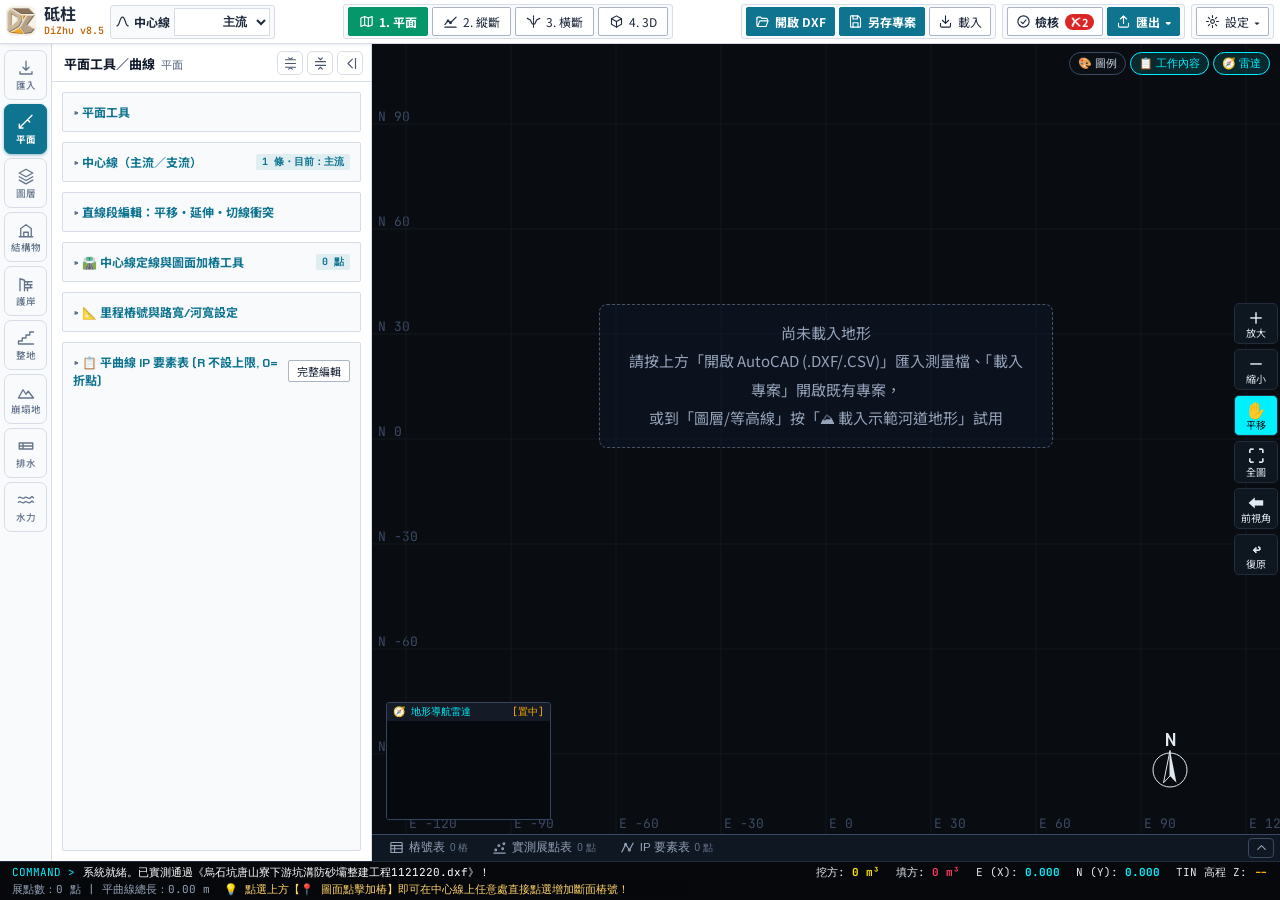
==== index.html @ 232880cc "砥柱 DiZhu v8.5 網站（index.html＝v8.5）、原始模組、回歸測試與各版說明。 參考專案與交接包含實際案場資料，不收錄。  Co-Authored-By: Claude Opus " ====
<!DOCTYPE html>
<html lang="zh-TW">
<head>
<meta charset="UTF-8">
<meta name="viewport" content="width=device-width, initial-scale=1.0">
<title>砥柱 DiZhu v8.5 — 水保構造物縱橫斷面 CAD（結構物・護岸・土方・崩塌地整治）</title>
<link rel="icon" type="image/png" href="[data-uri]">
<link rel="preconnect" href="https://fonts.googleapis.com">
<link rel="preconnect" href="https://fonts.gstatic.com" crossorigin>
<link href="https://fonts.googleapis.com/css2?family=Chakra+Petch:wght@500;600;700&family=JetBrains+Mono:wght@400;500;600&family=Noto+Sans+TC:wght@400;500;700&display=swap" rel="stylesheet">
<style>
  :root {
    --bg-canvas: #090c10;
    --bg-panel: #11161f;
    --bg-panel-alt: #161d29;
    --bg-header: #0d1118;
    --border-dim: #232d3f;
    --border-bright: #354560;
    --text-main: #e2e8f0;
    --text-muted: #8b9bb4;
    --cad-cyan: #00f0ff;
    --cad-amber: #ffaa00;
    --cad-yellow: #ffe600;
    --cad-red: #ff3b5c;
    --cad-green: #00e676;
    --cad-blue: #3b82f6;
    --cad-magenta: #e879f9;
    --font-display: 'Chakra Petch', 'Noto Sans TC', sans-serif;
    --font-mono: 'JetBrains Mono', monospace;
    --font-sans: 'Noto Sans TC', sans-serif;
  }

  * { box-sizing: border-box; margin: 0; padding: 0; user-select: none; }
  html, body {
    width: 100vw; height: 100vh; overflow: hidden;
    background-color: var(--bg-canvas);
    color: var(--text-main);
    font-family: var(--font-sans);
    font-size: 13px;
  }

  .app-shell { display: flex; flex-direction: column; width: 100vw; height: 100vh; }

  .top-ribbon {
    height: 52px;
    background: var(--bg-header);
    border-bottom: 1px solid var(--border-dim);
    display: flex;
    align-items: center;
    justify-content: space-between;
    padding: 0 10px;
    gap: 6px;
    z-index: 20;
    overflow-x: auto;
  }

  .brand-box { display: flex; align-items: center; gap: 8px; flex-shrink: 0; }
  .brand-logo {
    width: 30px; height: 30px;
    object-fit: cover;
    border-radius: 7px;
    flex-shrink: 0;
    box-shadow: 0 0 10px rgba(217, 155, 59, 0.3);
  }
  .brand-titlewrap { display: flex; flex-direction: column; width: 56px; }
  .brand-title { font-family: var(--font-display); font-weight: 700; font-size: 16px; color: #fff; display: block; line-height: 1.15; white-space: nowrap; }
  .brand-title-en { font-family: var(--font-mono); font-weight: 600; font-size: 10px; color: var(--cad-amber); display: block; line-height: 1.3; white-space: nowrap; text-align: justify; text-align-last: justify; }
  .brand-sub { font-family: var(--font-mono); font-size: 10px; color: var(--cad-green); display: block; }

  .toolbar-group {
    display: flex;
    align-items: center;
    gap: 4px;
    background: var(--bg-panel);
    padding: 4px 6px;
    border: 1px solid var(--border-dim);
    border-radius: 3px;
    flex-shrink: 0;
  }

  .btn {
    background: var(--bg-panel-alt);
    color: var(--text-main);
    border: 1px solid var(--border-dim);
    padding: 5px 8px;
    font-size: 12px;
    font-family: var(--font-sans);
    cursor: pointer;
    display: inline-flex;
    align-items: center;
    gap: 4px;
    border-radius: 2px;
    transition: all 0.15s ease;
    white-space: nowrap;
  }
  .btn:hover { border-color: var(--cad-cyan); color: #fff; background: #1d2738; }
  .btn.active {
    background: rgba(0, 240, 255, 0.18);
    border-color: var(--cad-cyan);
    color: var(--cad-cyan);
    font-weight: 700;
    box-shadow: inset 0 0 8px rgba(0, 240, 255, 0.25);
  }
  .btn.amber { border-color: rgba(255, 170, 0, 0.5); color: var(--cad-amber); }
  .btn.amber:hover, .btn.amber.active {
    background: rgba(255, 170, 0, 0.22);
    border-color: var(--cad-amber);
    color: #ffd166;
    font-weight: 700;
  }
  .btn.magenta { border-color: rgba(232, 121, 249, 0.55); color: var(--cad-magenta); }
  .btn.magenta:hover, .btn.magenta.active {
    background: rgba(232, 121, 249, 0.22);
    border-color: var(--cad-magenta);
    color: #f5d0fe;
    font-weight: 700;
  }
  .btn.cyan-strong {
    background: rgba(0, 240, 255, 0.16);
    border-color: var(--cad-cyan);
    color: var(--cad-cyan);
    font-weight: 700;
  }
  .btn.cyan-strong:hover { background: rgba(0, 240, 255, 0.3); color: #fff; }
  .btn.green {
    background: rgba(0, 230, 118, 0.15);
    border-color: var(--cad-green);
    color: var(--cad-green);
    font-weight: 700;
  }
  .btn.green:hover { background: rgba(0, 230, 118, 0.3); color: #fff; }

  .workspace { flex: 1; display: flex; overflow: hidden; position: relative; }

  .side-panel {
    width: 380px;
    background: var(--bg-panel);
    border-right: 1px solid var(--border-dim);
    display: flex;
    flex-direction: column;
    overflow: hidden;
    z-index: 10;
  }

  .panel-tabs {
    display: grid;
    grid-template-columns: repeat(4, 1fr);
    border-bottom: 1px solid var(--border-dim);
    background: var(--bg-header);
  }
  .panel-tab {
    padding: 9px 2px;
    text-align: center;
    font-size: 11.5px;
    font-weight: 500;
    color: var(--text-muted);
    cursor: pointer;
    border-bottom: 2px solid transparent;
  }
  .panel-tab:hover { color: #fff; }
  .panel-tab.active {
    color: var(--cad-cyan);
    border-bottom-color: var(--cad-cyan);
    background: var(--bg-panel);
    font-weight: 700;
  }

  .panel-body {
    flex: 1;
    overflow-y: auto;
    padding: 10px;
    display: flex;
    flex-direction: column;
    gap: 10px;
  }
  .panel-body::-webkit-scrollbar { width: 5px; }
  .panel-body::-webkit-scrollbar-thumb { background: var(--border-bright); }

  .sec-card {
    background: var(--bg-panel-alt);
    border: 1px solid var(--border-dim);
    padding: 10px;
    border-radius: 2px;
  }
  .sec-title {
    font-family: var(--font-display);
    font-size: 12px;
    font-weight: 700;
    color: var(--cad-cyan);
    margin-bottom: 8px;
    display: flex;
    justify-content: space-between;
    align-items: center;
  }

  .form-row {
    display: flex;
    align-items: center;
    justify-content: space-between;
    margin-bottom: 6px;
    gap: 8px;
  }
  .form-row:last-child { margin-bottom: 0; }
  .form-label { color: var(--text-muted); font-size: 12px; }

  .input-num, .input-select, .input-text {
    background: var(--bg-header);
    border: 1px solid var(--border-dim);
    color: var(--text-main);
    font-family: var(--font-mono);
    font-size: 12px;
    padding: 4px 6px;
    width: 90px;
    text-align: right;
  }
  .input-text { text-align: left; }
  .input-num:focus, .input-text:focus { outline: none; border-color: var(--cad-cyan); }

  .chk-grid { display: grid; grid-template-columns: 1fr 1fr; gap: 6px; }
  .chk-item { display: flex; align-items: center; gap: 6px; font-size: 12px; color: var(--text-main); cursor: pointer; }
  .chk-item input { accent-color: var(--cad-cyan); cursor: pointer; }

  .pt-table-wrap {
    max-height: 200px;
    overflow: auto;
    border: 1px solid var(--border-dim);
    background: var(--bg-header);
  }
  table.pt-table { width: 100%; border-collapse: collapse; font-family: var(--font-mono); font-size: 11px; white-space: nowrap; }
  table.pt-table th {
    position: sticky; top: 0;
    background: #182232; color: var(--cad-cyan);
    padding: 5px 5px; text-align: right;
    border-bottom: 1px solid var(--border-bright);
    z-index: 2;
  }
  table.pt-table th:first-child, table.pt-table td:first-child { text-align: left; }
  table.pt-table td { padding: 4px 5px; text-align: right; border-bottom: 1px solid #161e2b; }
  table.pt-table tr:hover td { background: rgba(0, 240, 255, 0.12); cursor: pointer; }

  .ip-r-input {
    width: 58px;
    background: #091326;
    border: 1px solid var(--cad-amber);
    color: var(--cad-yellow);
    font-family: var(--font-mono);
    font-size: 11px;
    padding: 2px 4px;
    text-align: right;
  }

  .center-stage { flex: 1; display: flex; flex-direction: column; position: relative; overflow: hidden; }
  .viewport-wrap { flex: 1; position: relative; overflow: hidden; width: 100%; height: 100%; }
  #cadCanvas { width: 100%; height: 100%; display: block; cursor: crosshair; }

  .hud-top-left {
    position: absolute; top: 12px; left: 12px;
    display: flex; flex-direction: column; gap: 6px;
    pointer-events: none; max-width: 680px; z-index: 12;
  }
  .hud-badge {
    background: rgba(13, 17, 24, 0.88);
    border: 1px solid var(--border-bright);
    border-left: 3px solid var(--cad-cyan);
    padding: 6px 10px;
    font-family: var(--font-mono);
    font-size: 11px;
    color: var(--text-main);
    backdrop-filter: blur(4px);
    line-height: 1.4;
  }

  .view-floating-bar {
    position: absolute; top: 12px; left: 50%; transform: translateX(-50%);
    background: rgba(13, 19, 30, 0.94);
    border: 1px solid var(--cad-cyan);
    padding: 6px 12px;
    border-radius: 4px;
    display: none;
    align-items: center;
    gap: 10px;
    z-index: 18;
    font-family: var(--font-mono);
    font-size: 12px;
    box-shadow: 0 4px 20px rgba(0, 0, 0, 0.5);
  }

  .hud-legend {
    position: absolute; top: 12px; right: 12px;
    background: rgba(13, 17, 24, 0.88);
    border: 1px solid var(--border-dim);
    padding: 8px 12px;
    font-family: var(--font-mono);
    font-size: 11px;
    display: flex; flex-direction: column; gap: 4px;
    pointer-events: none; z-index: 12;
  }
  .legend-row { display: flex; align-items: center; gap: 8px; }
  .legend-line { width: 18px; height: 2px; display: inline-block; }

  .lost-terrain-rescue {
    position: absolute;
    top: 50%; left: 50%;
    transform: translate(-50%, -50%);
    background: rgba(13, 19, 30, 0.95);
    border: 2px solid var(--cad-amber);
    box-shadow: 0 0 25px rgba(255, 170, 0, 0.35);
    padding: 14px 22px;
    border-radius: 6px;
    text-align: center;
    display: none;
    flex-direction: column;
    gap: 10px;
    z-index: 30;
    backdrop-filter: blur(6px);
  }

  .minimap-box {
    position: absolute;
    bottom: 14px; left: 14px;
    width: 165px; height: 118px;
    background: rgba(10, 14, 20, 0.92);
    border: 1px solid var(--border-bright);
    border-radius: 3px;
    overflow: hidden;
    display: flex;
    flex-direction: column;
    z-index: 12;
  }
  .minimap-hdr {
    font-family: var(--font-mono);
    font-size: 10px;
    color: var(--cad-cyan);
    background: rgba(22, 29, 41, 0.9);
    padding: 2px 6px;
    display: flex;
    justify-content: space-between;
    align-items: center;
  }
  #minimapCanvas { flex: 1; width: 100%; height: 100%; cursor: pointer; display: block; }

  .hud-3d-ctrl {
    position: absolute; bottom: 14px; right: 14px;
    background: rgba(17, 22, 31, 0.92);
    border: 1px solid var(--cad-cyan);
    padding: 8px 12px;
    display: none; align-items: center; gap: 10px;
    font-family: var(--font-mono); font-size: 11px; z-index: 12;
  }

  .status-bar {
    height: 28px; background: #06080b;
    border-top: 1px solid var(--border-dim);
    display: flex; align-items: center; justify-content: space-between;
    padding: 0 12px; font-family: var(--font-mono); font-size: 11px;
    color: var(--text-muted); z-index: 25;
  }
  .cmd-prompt { color: var(--cad-cyan); display: flex; align-items: center; gap: 8px; overflow: hidden; text-overflow: ellipsis; white-space: nowrap; }
  .coord-readout { display: flex; gap: 16px; color: var(--text-main); flex-shrink: 0; }

  .drop-zone {
    border: 2px dashed var(--cad-green);
    background: rgba(0, 230, 118, 0.08);
    padding: 12px 10px;
    text-align: center;
    cursor: pointer;
    transition: all 0.15s;
    margin-bottom: 6px;
    border-radius: 4px;
    display: block;
  }
  .drop-zone:hover, .drop-zone.dragover {
    border-color: var(--cad-amber);
    background: rgba(255, 170, 0, 0.18);
  }
  .badge-pill {
    background: rgba(0, 240, 255, 0.15);
    color: var(--cad-cyan);
    padding: 1px 6px;
    font-family: var(--font-mono);
    font-size: 10px;
    border-radius: 2px;
  }
  .dxf-diag-box {
    background: #0b131e;
    border: 1px solid var(--cad-green);
    padding: 8px 10px;
    font-family: var(--font-mono);
    font-size: 11px;
    color: #cbd5e1;
    line-height: 1.45;
    margin-top: 6px;
    display: none;
  }
  .stat-kpi-grid { display: grid; grid-template-columns: 1fr 1fr; gap: 6px; }
  .kpi-box { background: var(--bg-header); border: 1px solid var(--border-dim); padding: 6px 8px; }
  .kpi-label { color: var(--text-muted); font-size: 10px; }
  .kpi-val { font-size: 14px; font-weight: 700; margin-top: 2px; }
  .vip-in { width:100%; min-width:44px; background:var(--bg-header); border:1px solid var(--border-dim); color:var(--text-main); font-family:var(--font-mono); font-size:11px; padding:2px 3px; text-align:right; }
  .vip-in:focus { outline:none; border-color:var(--cad-cyan); }
  .vip-in:disabled { opacity:.35; }
  .pf-ta { width:100%; min-height:54px; background:var(--bg-header); border:1px solid var(--border-dim); color:var(--text-main); font-family:var(--font-mono); font-size:11px; padding:4px; resize:vertical; user-select:text; }
  #ipEditor { position:fixed; left:360px; right:14px; bottom:40px; max-height:46vh; background:rgba(8,12,20,.97); border:1px solid var(--cad-cyan); box-shadow:0 -4px 24px rgba(0,0,0,.6); z-index:60; display:none; flex-direction:column; }
  #ipEditor .ipe-head { display:flex; justify-content:space-between; align-items:center; padding:6px 10px; background:var(--bg-header); color:var(--cad-cyan); font-weight:700; font-size:12.5px; gap:8px; }
  #ipEditor .ipe-body { overflow:auto; }
  #ipEditor table { width:100%; border-collapse:collapse; font-family:var(--font-mono); font-size:11px; }
  #ipEditor th { position:sticky; top:0; background:#0f1722; color:#93c5fd; padding:4px 5px; white-space:nowrap; border-bottom:1px solid var(--border-dim); }
  #ipEditor td { padding:2px 3px; text-align:right; white-space:nowrap; border-bottom:1px solid #131c2b; }
  #ipEditor tr.ipe-bad td { background:rgba(255,59,92,.10); }
  #viewCtl { position:absolute; right:2px; top:50%; transform:translateY(-50%); display:flex; flex-direction:column; gap:5px; z-index:25; }
  #viewCtl button { width:44px; padding:4px 0; background:rgba(15,23,34,.93); border:1px solid var(--border-dim); color:var(--text-main); border-radius:5px; cursor:pointer; font-size:10px; line-height:1.2; font-family:inherit; }
  #viewCtl button b { display:block; font-size:16px; font-weight:600; }
  #viewCtl button:hover { border-color:var(--cad-cyan); color:var(--cad-cyan); }
  #viewCtl button.on { background:var(--cad-cyan); color:#001018; }
  #earthSubTabs { position:sticky; top:-10px; z-index:6; margin:-10px -10px 0; padding:8px 10px 6px; background:var(--bg-panel); border-bottom:1px solid var(--border-dim); display:flex; gap:4px; align-items:center; }
  #earthSubTabs button.st { flex:1; padding:6px 2px; font-size:11.5px; font-family:inherit; background:var(--bg-header); color:var(--text-muted); border:1px solid var(--border-dim); border-radius:3px; cursor:pointer; white-space:nowrap; }
  #earthSubTabs button.st:hover { color:#fff; }
  #earthSubTabs button.st.on { color:var(--cad-cyan); border-color:var(--cad-cyan); background:var(--bg-panel-alt); font-weight:700; }
  #earthSubTabs button.fold { width:26px; padding:5px 0; font-size:13px; background:transparent; color:var(--text-muted); border:1px solid var(--border-dim); border-radius:3px; cursor:pointer; }
  #earthSubTabs button.fold:hover { color:var(--cad-cyan); border-color:var(--cad-cyan); }
  #tab-earth > .sec-card[data-grp]:not(.grp-on) { display:none !important; }
  #tab-earth > .sec-card.grp-on { display:block; }
  #tab-earth > .sec-card.grp-on.fill { display:flex; }
  #tab-earth > .sec-card[data-grp] > .sec-title { cursor:pointer; user-select:none; }
  #tab-earth > .sec-card[data-grp] > .sec-title > span:first-child::before { content:'▾ '; color:var(--text-muted); }
  #tab-earth > .sec-card.folded > .sec-title > span:first-child::before { content:'▸ '; }
  #tab-earth > .sec-card.folded > .sec-title { margin-bottom:0; }
  #tab-earth > .sec-card.folded > :not(.sec-title) { display:none !important; }
  .gv-sel td { background:rgba(0,240,255,.14); }
  .x-btn { cursor:pointer; color:var(--cad-red); text-align:center; }
  .op { font-weight:700; padding:0 3px; border-radius:3px; white-space:nowrap; }
  .op-add  { color:#00f0ff; background:rgba(0,240,255,.12); }
  .op-drag { color:#00e676; background:rgba(0,230,118,.12); }
  .op-del  { color:#ff6b88; background:rgba(255,59,92,.14); }
  .op-drop { color:#ffaa00; background:rgba(255,170,0,.14); }
  .op-zoom { color:#c4a1ff; background:rgba(168,120,255,.14); }
  .op-pan  { color:#ffe600; background:rgba(255,230,0,.12); }
  .op-sel  { color:#7dd3fc; background:rgba(125,211,252,.12); }

  /* ===== 全站文字放大：以 --ts (預設 2) 縮放所有 HTML 介面；畫布文字由 JS 同倍率放大 ===== */
  :root { --ts: 1.4; }
  .top-ribbon, .side-panel, .status-bar, .hud-top-left, .view-floating-bar, .hud-legend, .hud-3d-ctrl, #viewCtl, #ipEditor, .lost-rescue-box { zoom: var(--ts); }
  .top-ribbon { height:auto; min-height:52px; flex-wrap:wrap; overflow:visible; row-gap:4px; padding-top:4px; padding-bottom:4px; justify-content:flex-start; }
  .side-panel { width: min(340px, calc(900px / var(--ts))); }
  .status-bar { height:auto; min-height:28px; flex-wrap:wrap; padding-top:3px; padding-bottom:3px; gap:2px 14px; }
  .minimap-box { width: calc(165px * (1 + (var(--ts) - 1) * 0.6)); height: calc(118px * (1 + (var(--ts) - 1) * 0.6)); }
  .minimap-hdr { font-size: calc(10px * var(--ts)); }
  .view-floating-bar { left:6px; right:6px; transform:none; flex-wrap:wrap; gap:4px 8px; max-width:none; padding:4px 8px; }
  .view-floating-bar .hint { flex:1 1 100%; line-height:1.55; font-size:11px; }
  #profileFloatingBar .hint { display:none; }
  #profileFloatingBar.show-hint .hint { display:block; }
  .top-ribbon { row-gap:2px; padding-left:6px; padding-right:6px; }
  .top-ribbon .toolbar-group { padding:2px 4px; }
  .top-ribbon .brand-sub { display:none; }
  .ts-cap { font-size:11px; color:var(--text-muted); margin-left:2px; }
  .ts-label { font-family:var(--font-mono); font-size:12px; color:var(--cad-cyan); min-width:38px; text-align:center; }
  /* ===== 按鍵配色精簡：只保留 一般(灰框) / 主要(青色實心) / 使用中(青色框) / 危險(紅字) ===== */
  .btn, .btn.amber, .btn.magenta, .btn.green, .btn.cyan-strong { background:#18212f; color:#e6edf6; border:1px solid #3b4a63; }
  .btn:hover, .btn.amber:hover, .btn.magenta:hover, .btn.green:hover, .btn.cyan-strong:hover { background:#202c3f; color:#fff; border-color:var(--cad-cyan); }
  .btn.active, .btn.amber.active, .btn.magenta.active, .btn.green.active, .btn.cyan-strong.active { background:rgba(0,240,255,.16); color:var(--cad-cyan); border-color:var(--cad-cyan); }
  .btn.primary, .btn.primary:hover { background:var(--cad-cyan); color:#00131a; border-color:var(--cad-cyan); font-weight:700; }
  .btn.primary:hover { background:#6af7ff; }
  .btn.danger { color:#ff7b92; border-color:rgba(255,59,92,.6); }
  .btn.danger:hover { background:rgba(255,59,92,.14); color:#ff9db0; border-color:#ff3b5c; }
  .panel-tab { white-space:nowrap; overflow:hidden; text-overflow:ellipsis; }

  /* ===== v4.4 白底介面：頂部列＋左側面板改白底黑字、強調色加深；圖面（畫布）與圖面上的浮動工具維持黑底 ===== */
  .top-ribbon, .side-panel {
    --bg-panel:#ffffff; --bg-panel-alt:#f8fafc; --bg-header:#ffffff; --border-dim:#d7dde6; --border-bright:#aab4c4;
    --text-main:#1e293b; --text-muted:#64748b;
    --cad-cyan:#0e7490; --cad-amber:#c2660a; --cad-yellow:#a16207; --cad-red:#dc2626; --cad-green:#059669; --cad-blue:#2563eb; --cad-magenta:#c026d3;
    color:var(--text-main);
  }
  .top-ribbon { background:#ffffff; border-bottom:1px solid #d7dde6; box-shadow:0 1px 3px rgba(15,23,42,.08); }
  .side-panel { background:#ffffff; border-right:1px solid #d7dde6; }
  .top-ribbon .brand-title { color:#1e293b; }
  .top-ribbon .brand-logo { background:#f1f5f9; border-color:#aab4c4; color:#0e7490; box-shadow:none; }
  .top-ribbon .toolbar-group { background:#f8fafc; border-color:#d7dde6; }
  .top-ribbon .btn, .side-panel .btn, .top-ribbon .btn.amber, .side-panel .btn.amber, .top-ribbon .btn.magenta, .side-panel .btn.magenta, .top-ribbon .btn.green, .side-panel .btn.green, .top-ribbon .btn.cyan-strong, .side-panel .btn.cyan-strong { background:#ffffff; color:#1e293b; border:1px solid #aab4c4; }
  .top-ribbon .btn:hover, .side-panel .btn:hover, .top-ribbon .btn.amber:hover, .side-panel .btn.amber:hover, .top-ribbon .btn.magenta:hover, .side-panel .btn.magenta:hover, .top-ribbon .btn.green:hover, .side-panel .btn.green:hover, .top-ribbon .btn.cyan-strong:hover, .side-panel .btn.cyan-strong:hover { background:#f1f5f9; color:#0f172a; border-color:#0e7490; }
  .top-ribbon .btn.active, .side-panel .btn.active, .top-ribbon .btn.amber.active, .side-panel .btn.amber.active, .top-ribbon .btn.magenta.active, .side-panel .btn.magenta.active, .top-ribbon .btn.green.active, .side-panel .btn.green.active, .top-ribbon .btn.cyan-strong.active, .side-panel .btn.cyan-strong.active { background:#059669; color:#ffffff; border-color:#059669; font-weight:700; box-shadow:none; }
  .top-ribbon .btn.primary, .side-panel .btn.primary { background:#0e7490; color:#ffffff; border-color:#0e7490; font-weight:700; }
  .top-ribbon .btn.primary:hover, .side-panel .btn.primary:hover { background:#155e75; color:#ffffff; }
  .top-ribbon .btn.danger, .side-panel .btn.danger { color:#dc2626; border-color:rgba(220,38,38,.5); }
  .top-ribbon .btn.danger:hover, .side-panel .btn.danger:hover { background:rgba(220,38,38,.08); color:#b91c1c; border-color:#dc2626; }
  .top-ribbon .ts-label { color:#0e7490; }
  .side-panel .panel-tabs { background:#f8fafc; }
  .side-panel .panel-tab:hover { color:#0f172a; }
  .side-panel .panel-tab.active { background:#ffffff; }
  .side-panel .sec-card { background:#f8fafc; }
  .side-panel #earthSubTabs { background:#ffffff; }
  .side-panel #earthSubTabs button.st { background:#ffffff; color:#475569; border-color:#d7dde6; }
  .side-panel #earthSubTabs button.st:hover { color:#0f172a; border-color:#0e7490; }
  .side-panel #earthSubTabs button.st.on { background:#059669; color:#ffffff; border-color:#059669; }
  .side-panel .input-num, .side-panel .input-select, .side-panel .input-text, .side-panel .vip-in, .side-panel .pf-ta { background:#ffffff; color:#1e293b; border-color:#aab4c4; }
  .side-panel .input-num:disabled, .side-panel .vip-in:disabled { background:#f1f5f9; }
  .side-panel select option { background:#ffffff; color:#1e293b; }
  .side-panel .pt-table-wrap { background:#ffffff; }
  .side-panel table.pt-table th { background:#e8ecf2; color:#0e7490; border-bottom-color:#aab4c4; }
  .side-panel table.pt-table td { border-bottom-color:#e5e9f0; }
  .side-panel table.pt-table tr:hover td { background:rgba(14,116,144,.08); }
  .side-panel .ip-r-input { background:#ffffff; color:#a16207; }
  .side-panel .dxf-diag-box { background:#f8fafc; color:#334155; }
  .side-panel .kpi-box { background:#ffffff; }
  .side-panel .badge-pill { background:rgba(14,116,144,.10); }
  .side-panel .gv-sel td { background:rgba(14,116,144,.12); }
  .side-panel .op-add { color:#0e7490; background:rgba(14,116,144,.10); }
  .side-panel .op-drag { color:#047857; background:rgba(5,150,105,.10); }
  .side-panel .op-del { color:#be123c; background:rgba(190,18,60,.08); }
  .side-panel .op-drop { color:#b45309; background:rgba(180,83,9,.10); }
  .side-panel .op-zoom { color:#6d28d9; background:rgba(109,40,217,.08); }
  .side-panel .op-pan { color:#a16207; background:rgba(161,98,7,.10); }
  .side-panel .op-sel { color:#0369a1; background:rgba(3,105,161,.08); }
  .side-panel .panel-body::-webkit-scrollbar-thumb { background:#cbd5e1; }
  /* 面板內原為深底設計的淺色字：改為白底可讀的深色 */
  .side-panel [style*="color:#fff"], .side-panel [style*="color: #fff"], .top-ribbon [style*="color:#fff"], .side-panel [style*="color:#e2e8f0"], .side-panel [style*="color:#cbd5e1"], .side-panel [style*="color: rgb(203, 213, 225)"] { color:#0f172a !important; }
  .side-panel [style*="color:#ffd08a"], .side-panel [style*="color:#ffd166"], .side-panel [style*="color:#ffaa00"], .side-panel [style*="color: rgb(255, 208, 138)"] { color:#b45309 !important; }
  .side-panel [style*="color:#7dd3fc"], .side-panel [style*="color: rgb(125, 211, 252)"], .side-panel [style*="color:#93c5fd"] { color:#0369a1 !important; }
  .side-panel [style*="color:#38bdf8"] { color:#0284c7 !important; }
  .side-panel [style*="color:#ffb066"], .side-panel [style*="color: rgb(255, 176, 102)"] { color:#c2410c !important; }
  .side-panel [style*="color:#ff7ae0"], .side-panel [style*="color:#ff4fd8"] { color:#a21caf !important; }
  .side-panel [style*="color:#ffe600"], .side-panel [style*="color: rgb(255, 230, 0)"] { color:#a16207 !important; }
  .side-panel [style*="color:#ff7b92"], .side-panel [style*="color:#ff6b88"], .side-panel [style*="color: rgb(255, 123, 146)"] { color:#be123c !important; }
  .side-panel [style*="color:#8b9bb4"], .side-panel [style*="color: rgb(139, 155, 180)"] { color:#64748b !important; }
  .side-panel [style*="color:#00e676"], .side-panel [style*="color:#00f0ff"] { color:#047857 !important; }
  .side-panel [style*="#233146"], .side-panel [style*="#131c2b"] { border-color:#d7dde6 !important; }

  /* v6.2 頁籤：線條圖示＋邊框按鈕，選取＝實心底色白字，每列 4 個等寬 */
  .panel-tabs { gap:5px; padding:8px; border-bottom:1px solid var(--border-dim); }
  .panel-tab { display:flex !important; flex-direction:column; align-items:center; justify-content:center; gap:3px; min-height:46px; padding:6px 2px !important; border:1px solid var(--border-dim); border-radius:7px; background:var(--bg-panel-alt, rgba(255,255,255,.04)); color:var(--text-muted); font-size:11.5px; line-height:1.2; white-space:normal !important; text-overflow:clip !important; border-bottom-width:1px !important; transition:background .12s,border-color .12s; }
  .panel-tab::before { content:''; width:18px; height:18px; background:currentColor; -webkit-mask:var(--ti) center/contain no-repeat; mask:var(--ti) center/contain no-repeat; }
  .panel-tab:hover { color:#fff; border-color:#0e7490; background:rgba(14,116,144,.25); }
  .panel-tab.active { background:#0e7490 !important; border-color:#0e7490 !important; color:#fff !important; font-weight:700; box-shadow:0 1px 3px rgba(14,116,144,.5); }
  #earthSubTabs button.st { border-radius:6px; padding:7px 2px; }
  #earthSubTabs button.st:hover { color:#fff; border-color:#0e7490; background:rgba(14,116,144,.25); }
  #earthSubTabs button.st.on { background:#0e7490; border-color:#0e7490; color:#fff; }
  .panel-tab[data-tab="tab-data"] { --ti:url("data:image/svg+xml,%3Csvg xmlns='http://www.w3.org/2000/svg' viewBox='0 0 24 24' fill='none' stroke='black' stroke-width='1.8' stroke-linecap='round' stroke-linejoin='round'%3E%3Cpath d='M12 3v12m0 0l-4-4m4 4l4-4M4 17v3h16v-3'/%3E%3C/svg%3E"); }
  .panel-tab[data-tab="tab-align"] { --ti:url("data:image/svg+xml,%3Csvg xmlns='http://www.w3.org/2000/svg' viewBox='0 0 24 24' fill='none' stroke='black' stroke-width='1.8' stroke-linecap='round' stroke-linejoin='round'%3E%3Cpath d='M3 20L20 3M3 20h5M3 20v-5M14 9l3 3'/%3E%3C/svg%3E"); }
  .panel-tab[data-tab="tab-tin"] { --ti:url("data:image/svg+xml,%3Csvg xmlns='http://www.w3.org/2000/svg' viewBox='0 0 24 24' fill='none' stroke='black' stroke-width='1.8' stroke-linecap='round' stroke-linejoin='round'%3E%3Cpath d='M12 3l9 5-9 5-9-5 9-5zM3 13l9 5 9-5M3 17.5l9 5 9-5'/%3E%3C/svg%3E"); }
  .panel-tab[data-tab="tab-earth"] { --ti:url("data:image/svg+xml,%3Csvg xmlns='http://www.w3.org/2000/svg' viewBox='0 0 24 24' fill='none' stroke='black' stroke-width='1.8' stroke-linecap='round' stroke-linejoin='round'%3E%3Cpath d='M3 21h18M5 21V10l7-5 7 5v11M9 21v-6h6v6'/%3E%3C/svg%3E"); }
  .panel-tab[data-tab="tab-dz"] { --ti:url("data:image/svg+xml,%3Csvg xmlns='http://www.w3.org/2000/svg' viewBox='0 0 24 24' fill='none' stroke='black' stroke-width='1.8' stroke-linecap='round' stroke-linejoin='round'%3E%3Cpath d='M2 20l6-11 4 6 3-4 7 9z'/%3E%3C/svg%3E"); }
  .panel-tab[data-tab="tab-dn"] { --ti:url("data:image/svg+xml,%3Csvg xmlns='http://www.w3.org/2000/svg' viewBox='0 0 24 24' fill='none' stroke='black' stroke-width='1.8' stroke-linecap='round' stroke-linejoin='round'%3E%3Cpath d='M3 8h18v8H3zM3 12h18M8 8v8'/%3E%3C/svg%3E"); }
  .panel-tab[data-tab="tab-hy"] { --ti:url("data:image/svg+xml,%3Csvg xmlns='http://www.w3.org/2000/svg' viewBox='0 0 24 24' fill='none' stroke='black' stroke-width='1.8' stroke-linecap='round' stroke-linejoin='round'%3E%3Cpath d='M2 9c3-3 5 3 8 0s5 3 8 0 3 0 4 0M2 15c3-3 5 3 8 0s5 3 8 0 3 0 4 0'/%3E%3C/svg%3E"); }
</style>
</head>
<body>

<div class="app-shell">
  <!-- Top CAD Ribbon -->
  <header class="top-ribbon">
    <div class="brand-box">
      <img class="brand-logo" src="[data-uri]" alt="砥柱 DiZhu">
      <div>
        <div class="brand-titlewrap"><span class="brand-title">砥柱</span><span class="brand-title-en">DiZhu v8.5</span></div>
        <span class="brand-sub">✔ 實測通過《烏石坑唐山寮.dxf》+ 圖面點擊加樁功能</span>
      </div>
    </div>

    <!-- Direct File Open Button -->
    <div class="toolbar-group" title="文字大小：介面 (選單/表格/卡片) 與 圖面 (畫布內文字) 可分開調整">
      <span class="ts-cap">介面</span><button class="btn" onclick="changeUIScale(-0.1)">－</button><span class="ts-label" id="tsUiLabel">1.4×</span><button class="btn" onclick="changeUIScale(0.1)">＋</button>
      <span class="ts-cap">圖面</span><button class="btn" onclick="changeCanvasScale(-0.1)">－</button><span class="ts-label" id="tsCvLabel">1.3×</span><button class="btn" onclick="changeCanvasScale(0.1)">＋</button>
    </div>
    <div class="toolbar-group">
      <button class="btn green" onclick="triggerFileSelect()">📂 開啟 AutoCAD (.DXF/.CSV)</button>
      <button class="btn cyan-strong" onclick="saveProject(true)" title="另存新檔：將目前所有資料與設定存成專案檔 (.tcproj)，之後可再載入 (Ctrl+S 覆蓋儲存)">💾 另存專案</button>
      <button class="btn" onclick="document.getElementById('projInput').click()" title="載入先前存檔的專案檔 (.tcproj)">📥 載入專案</button>
      <input type="file" id="projInput" accept=".tcproj,.json" style="display:none" onchange="if(this.files[0]) loadProjectFile(this.files[0]); this.value='';">
    </div>

    <!-- MAIN 4 VIEWPORT MODE TABS -->
    <div class="toolbar-group">
      <button class="btn active" id="btnView2D" onclick="setViewMode('2D')">📐 1. 平面定線圖</button>
      <button class="btn" id="btnViewProfile" onclick="setViewMode('PROFILE')">📈 2. 縱斷面設計圖</button>
      <button class="btn" id="btnViewCross" onclick="setViewMode('CROSS')">📊 3. 橫斷面設計圖</button>
      <button class="btn" id="btnView3D" onclick="setViewMode('3D')">🏔️ 4. 3D 地形模擬</button>
    </div>

    <!-- Plan View Interactive Tools (Added 图面加桩 & 補高程點 back!) -->
    <div class="toolbar-group" id="planToolsGroup">
      <button class="btn cyan-strong" onclick="focusMainCluster()" title="飛回地形主群聚中心 (快捷鍵: F)">🎯 尋找地形(F)</button>
      <button class="btn active" id="toolPan" onclick="setTool('PAN')" title="平移視圖；可拖曳 IP 點改線或拖曳曲線表位置">✋ 平移/改IP</button>
      <button class="btn amber" id="toolDrawAxis" onclick="setTool('DRAW_AXIS')" title="左鍵點選 BP -> IP1 -> IP2...，按右鍵或 Enter 完成定線">📏 繪中心線</button>
      <span style="font-size:11px;color:var(--text-muted);">R:</span>
      <input type="number" class="input-num" id="ribbonDefaultR" value="20" min="0" step="5" style="width:45px;" onchange="document.getElementById('defaultIpRadius').value=this.value;">
      <button class="btn" onclick="setAllIPRadius(0)" title="將所有轉折點設為折點 R=0">純折線</button>
      <button class="btn magenta" id="toolAddSta" onclick="setTool('ADD_STA')" title="在圖面中心線附近點擊左鍵，自動投影計算里程並新增自訂加樁（如防砂壩/構造物樁）！">📍 圖面點擊加樁</button>
      <button class="btn amber" id="toolAddStruct" onclick="setTool('ADD_STRUCT')" title="在中心線上點一下放置標準圖結構物（型式/水流方向取自『縱橫斷與土方→結構物』卡片）">🏗 放置結構物</button>
      <button class="btn amber" id="toolAddRev" onclick="state.rvMode='rev';setTool('ADD_REV')" title="在中心線上依序點起點、迄點放置一段護岸（側別取『縱橫斷與土方→護岸』卡片的圖面點選側別）">🧱 放置護岸</button>
      <button class="btn" id="toolAddPt" onclick="setTool('ADD_PT')" title="在圖面上點擊直接新增地形高程點">➕ 補高程點</button>
      <button class="btn" id="toolFlip" onclick="setTool('FLIP')" title="翻轉三角網共邊">🔄 翻網格</button>
    </div>

    <!-- Export Group -->
    <div class="toolbar-group">
      <button class="btn" onclick="exportIPTableCSV()">📊 匯出報表(.CSV)</button>
      <button class="btn cyan-strong" onclick="exportFullDXF()">💾 匯出(.DXF)</button>
    </div>
  </header>

  <div class="workspace">
    <!-- Left Sidebar -->
    <aside class="side-panel">
      <div class="panel-tabs">
        <div class="panel-tab active" onclick="switchSideTab('tab-data', this)" data-tab="tab-data">匯入資料</div>
        <div class="panel-tab" onclick="switchSideTab('tab-align', this)" data-tab="tab-align">平面工具/曲線</div>
        <div class="panel-tab" onclick="switchSideTab('tab-tin', this);dzMapUI();" data-tab="tab-tin">圖層/等高線</div>
        <div class="panel-tab" onclick="switchSideTab('tab-earth', this)" data-tab="tab-earth">縱橫斷面</div>
        <div class="panel-tab" onclick="switchSideTab('tab-dz', this);dzPanelUI();" data-tab="tab-dz">崩塌地</div>
        <div class="panel-tab" onclick="switchSideTab('tab-dn', this);dnPanelUI();" data-tab="tab-dn">排水</div>
        <div class="panel-tab" onclick="switchSideTab('tab-hy', this);hyPanelUI();" data-tab="tab-hy">水力</div>
      </div>

      <!-- TAB 1: Data Import & DXF to Points -->
      <div class="panel-body" id="tab-data">
        <div class="sec-card">
          <div class="sec-title">
            <span>📂 匯入 AutoCAD (.DXF) 或座標點檔 (.CSV)</span>
            <span class="badge-pill">支援 POINT圖塊屬性</span>
          </div>

          <label class="drop-zone" id="dropZoneLabel" for="fileInput">
            <div style="color:var(--cad-green);font-weight:700;font-size:13.5px;margin-bottom:4px;">
              📂 點擊此處選擇 AutoCAD (.DXF) 或 .CSV 檔案
            </div>
            <div style="font-size:11px;color:var(--text-muted);">
              已支援《烏石坑唐山寮.dxf》之 POINT 圖塊高程屬性 (ELEV/PNTS/DESC)<br>
              與 AC / IDX 等高線圖層，並自動剔除 Z = -9999 無高程點！
            </div>
          </label>
          <input type="file" id="fileInput" accept=".csv,.txt,.dxf,.DXF,.CSV,.TXT,.tcproj,.json" style="display:none">

          <div class="dxf-diag-box" id="dxfDiagBox"></div>

          <div style="display:grid;grid-template-columns:1fr 1fr;gap:6px;margin-top:8px;">
            <button class="btn cyan-strong" style="justify-content:center;" onclick="focusMainCluster()">
              🎯 飛回地形主區 (F)
            </button>
            <button class="btn amber" style="justify-content:center;" onclick="filterZeroAndOutlierZ()">
              🧹 濾除異常高程點
            </button>
          </div>

          <div style="display:flex;gap:6px;margin-top:6px;">
            <button class="btn" style="flex:1;justify-content:center;" onclick="swapENCoordinates()">⇄ E/N 座標對調</button>
            <button class="btn" style="flex:1;justify-content:center;" onclick="loadDemoTerrain()">⛰ 載入示範河道地形</button>
          </div>
        </div>

        <div class="sec-card">
          <div class="sec-title"><span>⚙️ DXF 智慧高程過濾與加密設定</span></div>
          <div class="form-row">
            <label class="chk-item">
              <input type="checkbox" id="chkExcludeZeroZ" checked>
              <span style="color:var(--cad-green);font-weight:600;">排除 Z ≤ 0 及 Z = -9999 無高程懸測點/圖框</span>
            </label>
          </div>
          <div class="form-row">
            <label class="chk-item">
              <input type="checkbox" id="chkFilterZOutliers" checked>
              <span style="color:#ffd166;">自動剔除偏離主地形之異常高程雜訊點</span>
            </label>
          </div>
          <div class="form-row">
            <label class="chk-item">
              <input type="checkbox" id="chkDxfDensify" checked>
              <span>沿 3D 等高線固定間距自動加密補點</span>
            </label>
          </div>
          <div class="form-row">
            <span class="form-label">加密補點間距 (m)</span>
            <input type="number" class="input-num" id="dxfSampleStep" value="5.0" min="0.5" step="0.5">
          </div>
          <div class="form-row">
            <span class="form-label">有效高程範圍 Z (m)</span>
            <div style="display:flex;gap:4px;">
              <input type="number" class="input-num" id="zValidMin" value="1.0" step="10" style="width:65px" onchange="rebuildTIN()">
              <span style="color:var(--text-muted)">~</span>
              <input type="number" class="input-num" id="zValidMax" value="4000.0" step="50" style="width:70px" onchange="rebuildTIN()">
            </div>
          </div>
          <div class="form-row">
            <span class="form-label">CSV 欄位順序</span>
            <select class="input-select" id="csvOrder" style="width:145px;">
              <option value="PENZ" selected>點號, E(X), N(Y), Z</option>
              <option value="PNEZ">點號, N(Y), E(X), Z</option>
            </select>
          </div>
        </div>

        <div class="sec-card" style="flex:1;display:flex;flex-direction:column;">
          <div class="sec-title">
            <span>📍 實測地形高程展點表 (點擊單列可定位)</span>
            <span class="badge-pill" id="ptCountBadge">0 點</span>
          </div>
          <div class="pt-table-wrap">
            <table class="pt-table">
              <thead>
                <tr><th>點號</th><th>E (橫座標 X)</th><th>N (縱座標 Y)</th><th>Z (高程)</th><th>代碼</th></tr>
              </thead>
              <tbody id="ptTableBody"></tbody>
            </table>
          </div>
        </div>
      </div>

      <!-- TAB 2: Horizontal Alignment & IP Curve Design -->
      <div class="panel-body" id="tab-align" style="display:none;">
        <div class="sec-card" id="segEditCard">
          <div class="sec-title"><span>直線段編輯：平移・延伸・切線衝突</span></div>
          <div class="form-row"><span class="form-label">選擇直線段 (圖上以橘色標示)</span>
            <select class="input-select" id="segSel" onchange="state.segSelIdx=+this.value;requestRedraw()" style="width:210px;"></select></div>
          <div class="form-row"><span class="form-label">平移距離 (m，垂直於直線段)</span>
            <input type="number" class="input-num" id="segOff" value="5" min="0" step="1"></div>
          <div style="display:grid;grid-template-columns:1fr 1fr;gap:6px;margin:4px 0 10px;">
            <button class="btn" style="justify-content:center;" onclick="segTranslate(1)">← 向左平移</button>
            <button class="btn" style="justify-content:center;" onclick="segTranslate(-1)">向右平移 →</button>
          </div>
          <div class="form-row"><span class="form-label">延伸距離 (m，負值＝縮短)</span>
            <input type="number" class="input-num" id="segExt" value="10" step="5"></div>
          <div style="display:grid;grid-template-columns:1fr 1fr;gap:6px;margin:4px 0 10px;">
            <button class="btn" style="justify-content:center;" onclick="segExtend('start')">延伸起點端</button>
            <button class="btn" style="justify-content:center;" onclick="segExtend('end')">延伸終點端</button>
          </div>
          <label class="chk-item" style="margin:4px 0;"><input type="checkbox" id="autoTLfix" checked onchange="rebuildAlignmentAndSections()"> 自動消除切線衝突：兩相鄰曲線 TL₁＋TL₂ ＞ IP間距 D 時，調整 R 使 TL₁＋TL₂＝D (成為複曲線／反向曲線)</label>
          <button class="btn" style="width:100%;justify-content:center;margin-top:4px;" onclick="fixTangentsNow()">立即檢查並消除切線衝突</button>
          <div style="font-size:10.5px;color:var(--text-muted);margin-top:6px;line-height:1.5;">平移：該直線段平行移動，兩端 IP 沿相鄰切線滑動 (相鄰直線方向不變)。延伸：沿直線方向移動該段端點；端點為 BP/EP 時即延長中心線。</div>
        </div>

        <div class="sec-card">
          <div class="sec-title">
            <span>🛣️ 中心線定線與圖面加樁工具</span>
            <span class="badge-pill" id="ipCountBadge">0 IP</span>
          </div>
          <div style="display:grid;grid-template-columns:1fr 1fr;gap:6px;margin-bottom:6px;">
            <button class="btn amber" style="justify-content:center;padding:7px;" onclick="setViewMode('2D');setTool('DRAW_AXIS');">
              📏 圖面點繪中心線
            </button>
            <button class="btn magenta" style="justify-content:center;padding:7px;" onclick="setViewMode('2D');setTool('ADD_STA');">
              📍 圖面點擊加樁號
            </button>
          </div>
          <div class="form-row">
            <span class="form-label">點繪新 IP 預設圓曲線半徑 R (m)</span>
            <input type="number" class="input-num" id="defaultIpRadius" value="20.0" min="0" step="5" onchange="document.getElementById('ribbonDefaultR').value=this.value;">
          </div>
          <div class="form-row" title="繪中心線時，段長取整到此間距（方向不變）；按住 Shift＝不吸附。也可直接鍵入長度：25＝沿游標方向 25 m；25<30＝方位角 30° 方向 25 m">
            <span class="form-label">繪線長度吸附</span>
            <select class="input-select" id="cldSnap" onchange="cldSet('snap',this.value)"><option value="0">不吸附</option><option value="0.5" selected>0.5 m</option><option value="1">1 m</option></select>
          </div>
          <div class="form-row"><label style="font-size:11px;"><input type="checkbox" id="cldSeg" onchange="cldSet('seg',this.checked)"> 平面圖標示各段長度與方位角（含 DXF）</label></div>
          <div style="display:grid;grid-template-columns:1fr 1fr;gap:6px;margin-top:6px;">
            <button class="btn" style="justify-content:center;" onclick="setAllIPRadius(0)">
              📐 全部設為折點 (R=0)
            </button>
            <button class="btn" style="justify-content:center;" onclick="setAllIPRadius(parseFloat(document.getElementById('defaultIpRadius').value)||20)">
              🔄 套用預設半徑 R
            </button>
          </div>
          <div style="display:grid;grid-template-columns:1fr 1fr;gap:6px;margin-top:6px;">
            <button class="btn" style="justify-content:center;" onclick="reverseAlignment()">
              ⇄ 曲線起訖點交換
            </button>
            <button class="btn" style="justify-content:center;" onclick="resetIPTablePosition()">
              📋 召回圖面曲線表
            </button>
          </div>
        </div>

        <div class="sec-card">
          <div class="sec-title"><span>📐 里程樁號與路寬/河寬設定</span></div>
          <div class="form-row">
            <span class="form-label">起點 (BP) 起始樁號 (m, 0=0K+000)</span>
            <input type="number" class="input-num" id="startStationVal" value="0.0" step="10" onchange="rebuildAlignmentAndSections()">
          </div>
          <div class="form-row">
            <span class="form-label">路寬 / 河道設計寬度 W (m)</span>
            <input type="number" class="input-num" id="corridorWidth" value="14.0" min="1" step="1" onchange="document.getElementById('desWidth').value=this.value;rebuildAlignmentAndSections();">
          </div>
          <div class="form-row">
            <span class="form-label">整樁單距 (m, 公路20/水利50/水保20)</span>
            <input type="number" class="input-num" id="regularStaInterval" value="20.0" min="2" step="5" onchange="rebuildAlignmentAndSections()">
          </div>
          <div class="form-row">
            <span class="form-label">單距小於 [?] m 之整樁自動省略</span>
            <input type="number" class="input-num" id="omitNearDist" value="2.0" min="0" step="0.5" onchange="rebuildAlignmentAndSections()">
          </div>
          <div class="chk-grid" style="margin-top:4px;">
            <label class="chk-item">
              <input type="checkbox" id="chkGenRegularSta" checked onchange="rebuildAlignmentAndSections()">
              <span>縱斷建立整樁</span>
            </label>
            <label class="chk-item">
              <input type="checkbox" id="chkGenCurveSta" checked onchange="rebuildAlignmentAndSections()">
              <span style="color:var(--cad-amber);font-weight:600;">縱斷建立曲線樁(BC/MC/EC)</span>
            </label>
          </div>

          <div style="border-top:1px solid var(--border-dim);margin-top:8px;padding-top:8px;">
            <div style="font-size:11px;color:var(--cad-magenta);margin-bottom:4px;font-weight:700;">
              📍 自行加樁號 (可於下方輸入，或點上方「📍 圖面點擊加樁」直接在圖上點選)：
            </div>
            <div style="display:flex;gap:4px;flex-wrap:wrap;">
              <input type="number" class="input-num" id="customStaVal" placeholder="里程(如35.5)" style="flex:1;" step="1">
              <input type="text" class="input-text" id="customStaName" placeholder="點名(如防砂壩)" style="width:90px;">
              <button class="btn amber" onclick="addCustomStation()">加入</button>
              <button class="btn" onclick="clearCustomStations()">清空</button>
              <button class="btn magenta" onclick="staPickAdd()" title="在平面圖中心線附近點擊，自動投影算出里程並加樁">📍 圖面點擊加樁</button>
            </div>
            <div id="customStaListText" style="font-family:var(--font-mono);font-size:10.5px;color:var(--cad-magenta);margin-top:5px;"></div>
          </div>
        </div>

        <div class="sec-card" style="flex:1;display:flex;flex-direction:column;">
          <div class="sec-title">
            <span>📋 平曲線 IP 要素表 (R 不設上限, 0=折點)</span>
            <button class="btn amber" style="padding:2px 8px;font-size:11px;" onclick="openIPEditor()">📝 完整編輯</button>
          </div>
          <div class="pt-table-wrap" style="max-height:210px;">
            <table class="pt-table">
              <thead>
                <tr>
                  <th>IP點</th>
                  <th>半徑 R(m)</th>
                  <th>偏角 θ</th>
                  <th>切線 TL</th>
                  <th>曲線 CL</th>
                  <th>矢距 SL</th>
                  <th>BC 樁號</th>
                  <th>MC 樁號</th>
                  <th>EC 樁號</th>
                </tr>
              </thead>
              <tbody id="ipTableBody"></tbody>
            </table>
          </div>
        </div>
      </div>

      <!-- TAB 3: TIN & Contours -->
      <div class="panel-body" id="tab-tin" style="display:none;">
        <div id="dzMapBox"></div>
        <div class="sec-card">
          <div class="sec-title"><span>👁️ 2D 平面圖層顯示開關</span></div>
          <div class="chk-grid">
            <label class="chk-item" style="grid-column: span 2; color:var(--cad-green); font-weight:700;">
              <input type="checkbox" id="lyrRawDXF" checked onchange="requestRedraw()">
              🗺 顯示原 DXF 彩色向量底圖 (等高線/水路/圖框)
            </label>
            <label class="chk-item" style="grid-column: span 2; color:var(--cad-cyan); font-weight:700;">
              <input type="checkbox" id="lyrCadIpTable" checked onchange="requestRedraw()">
              📋 在 2D 圖面上繪出【IP資料曲線表】(可滑鼠拖曳)
            </label>
            <label class="chk-item"><input type="checkbox" id="lyrAxis" checked onchange="requestRedraw()"> 平曲線中心線與樁號</label>
            <label class="chk-item"><input type="checkbox" id="lyrRoadEdge" checked onchange="requestRedraw()"> 左右路寬/河寬邊線</label>
            <label class="chk-item"><input type="checkbox" id="lyrIpTangents" checked onchange="requestRedraw()"> IP 切線與點號標示</label>
            <label class="chk-item"><input type="checkbox" id="lyrCentipede" checked onchange="requestRedraw()"> 整樁與加樁橫斷面線</label>
            <label class="chk-item"><input type="checkbox" id="lyrCurveCentipede" onchange="requestRedraw()"> 曲線樁(BC/MC/EC)剖線</label>
            <div class="chk-item" style="gap:4px;flex-wrap:wrap;" title="樁號線：刻度＝中心線上只畫短刻度，引線單側越過河寬邊線或護岸外緣再＋N m（預設）；邊線外＝刻度與引線都越過河寬邊線；短刻度＝兩側 ±L；全寬＝舊樣式。選取中的樁號一律畫全寬。">樁號線 <select id="staTickMode" class="input-select" style="width:76px;" onchange="staTickSet('mode',this.value)"><option value="tick" selected>刻度</option><option value="edge">邊線外</option><option value="short">短刻度</option><option value="full">全寬</option></select> 刻度±<input id="staTickTk" type="number" class="input-num" style="width:56px;" step="0.5" min="0.1" value="1" onchange="staTickSet('tk',this.value)"> m<br>±L<input id="staTickLen" type="number" class="input-num" style="width:56px;" step="1" min="1" value="8" onchange="staTickSet('len',this.value)"> m　外+<input id="staTickOut" type="number" class="input-num" style="width:56px;" step="1" min="0" value="2" onchange="staTickSet('out',this.value)"> m<br>引線 <select id="staTickSide" class="input-select" style="width:70px;" onchange="staTickSet('side',this.value)"><option value="auto" selected>自動側</option><option value="L">固定左</option><option value="R">固定右</option></select><br>字高×<input id="staTickTsz" type="number" class="input-num" style="width:56px;" step="0.25" min="0.5" max="6" value="1" onchange="staTickSet('tsz',this.value)"><br>變坡點加樁 <select id="staTickVip" class="input-select" style="width:92px;" onchange="staTickSet('vip',this.value)"><option value="sta" selected>只標樁號</option><option value="hide">不標</option><option value="full">含(VIP)名</option></select></div>
            <label class="chk-item" title="平面圖右下角列出各工作項目（名稱、樁號範圍、長度）；DXF 置於平面圖右側"><input type="checkbox" id="lyrWorkTbl" checked onchange="requestRedraw()"> 工作內容表</label>
            <div class="chk-item" style="gap:6px;flex-wrap:wrap;" title="只影響平面圖畫面（等高線、DXF 底線、TIN、測點），不影響 DXF 輸出；移位或編輯結構物時可調淡。">地形線透明度 <input type="range" id="terrOp" min="0.05" max="1" step="0.05" value="1" style="width:110px;" oninput="state.dzBm.tOp=+this.value;requestRedraw();"> <label style="font-size:11px;"><input type="checkbox" id="terrFade" onchange="state.dzBm.tFade=this.checked;requestRedraw();"> 淡化</label></div>
            <label class="chk-item"><input type="checkbox" id="lyrCont1" checked onchange="requestRedraw()"> 首曲線 (CONT1)</label>
            <label class="chk-item"><input type="checkbox" id="lyrCont5" checked onchange="requestRedraw()"> 計曲線 (CONT5)</label>
            <label class="chk-item"><input type="checkbox" id="lyrContLabel" checked onchange="requestRedraw()"> 計曲線高程標註</label>
            <label class="chk-item"><input type="checkbox" id="lyrTIN" onchange="requestRedraw()"> TIN 三角網線</label>
            <label class="chk-item"><input type="checkbox" id="lyrPoints" checked onchange="requestRedraw()"> 實測高程點十字</label>
            <label class="chk-item"><input type="checkbox" id="lyrPtZ" onchange="requestRedraw()"> 實測點高程文字</label>
            <label class="chk-item"><input type="checkbox" id="lyrSlopeShade" onchange="requestRedraw()"> 坡度陰影分析</label>
            <label class="chk-item"><input type="checkbox" id="lyrGridEarth" onchange="requestRedraw()"> 方格法挖填網格</label>
          </div>
        </div>

        <div class="sec-card">
          <div class="sec-title"><span>⛰️ 地面高程模型 (縱橫斷面用)</span></div>
          <div class="form-row"><span class="form-label">斷面取樣方式</span>
            <select class="input-select" id="gmMode" onchange="gmChanged()" style="width:200px;"><option value="contour" selected>等高線內插法 (與圖面一致)</option><option value="tin">三角網面直接內插</option></select></div>
          <div class="form-row"><span class="form-label">等高線來源</span>
            <select class="input-select" id="gmSource" onchange="gmChanged()" style="width:200px;"><option value="auto" selected>自動 (有 DXF 等高線則採用)</option><option value="dxf">DXF 原始等高線</option><option value="tin">三角網/高程點產生</option></select></div>
          <div class="form-row"><span class="form-label">三角網產生等高線間距 (m)</span>
            <input type="number" class="input-num" id="gmInterval" value="1" min="0.1" step="0.5" onchange="gmChanged()"></div>
          <label class="chk-item" style="margin:4px 0;"><input type="checkbox" id="gmSyncDisp" checked onchange="gmChanged()"> 平面圖等高線改顯示 DXF 原始等高線 (與縱橫斷面一致)</label>
          <label class="chk-item" style="margin:4px 0;"><input type="checkbox" id="gmRidge" checked onchange="gmChanged()"> 溪谷/山脊修正 (相鄰交點等高時，依地形補極值，避免被拉平)</label>
          <div id="gmInfo" style="font-size:11.5px;color:var(--text-muted);line-height:1.5;"></div>
          <div style="font-size:10.5px;color:var(--text-muted);margin-top:4px;line-height:1.5;">縱斷面、橫斷面皆依剖線與此等高線的交點內插，因此與平面圖上的等高線完全一致。</div>
        </div>

        <div class="sec-card">
          <div class="sec-title"><span>📐 TIN 三角網邊界與等高線設定</span></div>
          <div class="form-row">
            <span class="form-label">首曲線間距 CONT1 (m)</span>
            <input type="number" class="input-num" id="contMinor" value="1.0" min="0.2" step="0.5" onchange="rebuildContours();requestRedraw();">
          </div>
          <div class="form-row">
            <span class="form-label">計曲線間距 CONT5 (m)</span>
            <input type="number" class="input-num" id="contMajor" value="5.0" min="1.0" step="1.0" onchange="rebuildContours();requestRedraw();">
          </div>
          <div class="form-row">
            <label class="chk-item">
              <input type="checkbox" id="chkHideSliver" checked onchange="rebuildTIN()">
              <span>隱藏河道外圍過長連線與銳角三角網</span>
            </label>
          </div>
          <div class="form-row">
            <span class="form-label">最大容許三角網邊長 (m)</span>
            <input type="number" class="input-num" id="maxTriEdge" value="45" min="5" step="5" onchange="rebuildTIN()">
          </div>
          <div class="form-row">
            <span class="form-label">最小銳角門檻 (度)</span>
            <input type="number" class="input-num" id="minTriAngle" value="8" min="1" max="30" onchange="rebuildTIN()">
          </div>
        </div>
      </div>

      <!-- TAB 4: Section & Earthwork -->
      <div class="panel-body" id="tab-dz" style="display:none;"><div id="dzPanel"></div></div>
      <div class="panel-body" id="tab-dn" style="display:none;"><div id="dnPanel"></div></div>
      <div class="panel-body" id="tab-hy" style="display:none;"><div id="hyPanel"></div></div>
      <div class="panel-body" id="tab-earth" style="display:none;">
        <div class="sec-card" id="crossEditCard">
          <div class="sec-title"><span>橫斷面編輯：加樁・複製・護岸資料</span></div>
          <div class="form-row"><span class="form-label">圖面比例 1 : (0＝自動貼合視窗)</span>
            <input type="number" class="input-num" id="crossScale" value="200" min="0" step="50" onchange="requestRedraw()" title="單一樁號放大圖的真實比例(橫縱同比例，以96dpi換算)"></div>
          <div class="form-row"><label class="chk-item" title="匯出 DXF 時，橫斷面依上方比例排入 A3 圖框，排滿換頁（0＝1:200）"><input type="checkbox" id="cxA3" checked> DXF 橫斷面依 A3 分頁</label></div>
          <div style="display:grid;grid-template-columns:1fr 1fr;gap:6px;margin:6px 0;">
            <button class="btn primary" style="grid-column:span 2;justify-content:center;" onclick="crossAddStation()" title="輸入樁號里程後，立即生成該樁橫斷面">加樁 (輸入里程即生成斷面)</button>
            <button class="btn" style="justify-content:center;" onclick="crossCopy(-1)" title="複製上一個斷面的資料，在目前樁號建立 (上) 斷面">複製上一斷面 → (上)</button>
            <button class="btn" style="justify-content:center;" onclick="crossCopy(1)" title="複製下一個斷面的資料，在目前樁號建立 (下) 斷面">複製下一斷面 → (下)</button>
            <button class="btn" style="justify-content:center;" onclick="crossMerge()" title="把 (上)/(下) 斷面合併回單一斷面">取消上下斷面</button>
            <button class="btn" style="justify-content:center;" onclick="crossResetInterp()" title="清除本樁手動值，改由相鄰控制斷面內插或採全域預設">本樁改內插</button>
          </div>
          <div style="font-size:12px;color:var(--cad-cyan);margin:8px 0 3px;">目前斷面：<b id="crossEditLbl">-</b>　<span style="color:var(--text-muted)">(輸入數值＝設為控制斷面)</span></div>
          <div style="display:grid;grid-template-columns:repeat(3,1fr);gap:4px;">
            <div><div style="font-size:10.5px;color:var(--text-muted);text-align:center;">河寬W</div><input class="vip-in" id="cv_W" type="text" inputmode="decimal" style="text-align:center;" onchange="cvEdit('W',this)"></div>
            <div><div style="font-size:10.5px;color:var(--text-muted);text-align:center;">護岸高L</div><input class="vip-in" id="cv_HL" type="text" inputmode="decimal" style="text-align:center;" onchange="cvEdit('HL',this)"></div>
            <div><div style="font-size:10.5px;color:var(--text-muted);text-align:center;">護岸高R</div><input class="vip-in" id="cv_HR" type="text" inputmode="decimal" style="text-align:center;" onchange="cvEdit('HR',this)"></div>
            <div><div style="font-size:10.5px;color:var(--text-muted);text-align:center;">斜率L</div><input class="vip-in" id="cv_nL" type="text" inputmode="decimal" style="text-align:center;" onchange="cvEdit('nL',this)"></div>
            <div><div style="font-size:10.5px;color:var(--text-muted);text-align:center;">斜率R</div><input class="vip-in" id="cv_nR" type="text" inputmode="decimal" style="text-align:center;" onchange="cvEdit('nR',this)"></div>
            <div><div style="font-size:10.5px;color:var(--text-muted);text-align:center;">基礎深D</div><input class="vip-in" id="cv_D" type="text" inputmode="decimal" style="text-align:center;" onchange="cvEdit('D',this)"></div>
          </div>
          <div style="display:grid;grid-template-columns:1fr 1fr;gap:6px;margin-top:6px;">
            <div><div style="font-size:10.5px;color:var(--text-muted);text-align:center;">讀取長度 左 (m)</div><input class="vip-in" id="cv_RL" type="text" inputmode="decimal" style="text-align:center;" onchange="rdEdit(state.selectedStaIdx,'L',this)"></div>
            <div><div style="font-size:10.5px;color:var(--text-muted);text-align:center;">讀取長度 右 (m)</div><input class="vip-in" id="cv_RR" type="text" inputmode="decimal" style="text-align:center;" onchange="rdEdit(state.selectedStaIdx,'R',this)"></div>
          </div>
          <div style="font-size:10.5px;color:var(--text-muted);margin-top:6px;line-height:1.5;">
            琥珀色＝手動控制值；淡藍＝內插；灰＝全域預設。護岸高、基礎深預設取自「圖面資料框」，個別樁號可在此或樁號表修改。護岸頂以外：0.3×0.3 斜線後水平延伸至地形線；未碰地形則水平 5 m 後以 1:0.5 下坡至地形線。
          </div>
          <div style="font-size:12px;color:var(--cad-cyan);margin:12px 0 4px;">地形線折點 (X＝偏距 m，左負右正；Y＝高程 m) <span id="gvState" style="color:var(--text-muted)"></span></div>
          <div style="display:grid;grid-template-columns:1fr 1fr 1fr;gap:6px;margin-bottom:6px;">
            <button class="btn" style="justify-content:center;" onclick="gvAdd()">新增折點</button>
            <button class="btn" style="justify-content:center;" onclick="gvReset()">還原計算值</button>
            <button class="btn" style="justify-content:center;" onclick="gvExportCSV()">匯出全部 CSV</button>
          </div>
          <div style="max-height:300px;overflow:auto;border:1px solid var(--border-dim);">
            <table class="pt-table" style="width:100%;min-width:430px;">
              <thead><tr><th>#</th><th>X 偏距</th><th>Y 高程</th><th>E</th><th>N</th><th></th></tr></thead>
              <tbody id="gvBody"></tbody>
            </table>
          </div>
          <div style="font-size:10.5px;color:var(--text-muted);margin-top:4px;line-height:1.5;">改 X 或 Y 後圖面與土方立即重算；點選列可在圖上標出該折點。橘色＝已手動修改的斷面。</div>
        </div>

        <div class="sec-card" id="profToolsCard">
          <div class="sec-title"><span>縱斷面工具</span></div>
          <div style="display:grid;grid-template-columns:1fr 1fr;gap:6px;">
            <button class="btn" style="justify-content:center;" onclick="alignDesignHeadTailToGround()" title="將設計線起點、終點高程對齊原地面 (含落差)">頭尾對齊原地面高</button>
            <button class="btn" style="justify-content:center;" onclick="exportProfilePNG()">輸出 PNG</button>
          </div>
          <div style="font-size:11px;line-height:1.7;margin-top:8px;"><span class="op op-add">Shift＋點擊＝新增 VIP</span> <span class="op op-drag">拖曳 VIP＝改位置</span> <span class="op op-del">右鍵 VIP＝刪除</span> <span class="op op-drop">Alt＋點擊＝新增落差</span> <span class="op op-sel">點擊樁號＝切換橫斷面</span> <span class="op op-zoom">滾輪＝縮放</span> <span class="op op-pan">✋平移／中鍵拖曳</span></div>
        </div>

                <div class="sec-card">
          <div class="sec-title">
            <span>📊 土石方數量計算總表 (平均斷面法 & 方格法)</span>
          </div>
          <div class="stat-kpi-grid">
            <div class="kpi-box">
              <div class="kpi-label">斷面法總挖方 (Cut)</div>
              <div class="kpi-val" style="color:var(--cad-yellow)" id="kpiSecCut">0 m³</div>
            </div>
            <div class="kpi-box">
              <div class="kpi-label">斷面法總填方 (Fill)</div>
              <div class="kpi-val" style="color:var(--cad-red)" id="kpiSecFill">0 m³</div>
            </div>
            <div class="kpi-box">
              <div class="kpi-label">方格法總挖方 (Cut)</div>
              <div class="kpi-val" style="color:var(--cad-yellow)" id="kpiGridCut">0 m³</div>
            </div>
            <div class="kpi-box">
              <div class="kpi-label">方格法總填方 (Fill)</div>
              <div class="kpi-val" style="color:var(--cad-red)" id="kpiGridFill">0 m³</div>
            </div>
          </div>
          <div style="margin-top:6px;font-family:var(--font-mono);font-size:11px;color:var(--text-muted);display:flex;justify-content:space-between;">
            <span>斷面淨土方差 (挖-填)：<b id="kpiNetVol" style="color:var(--cad-cyan)">0 m³</b></span>
            <span>總長：<b id="lblAxisLen" style="color:#fff">0.0</b> m</span>
          </div>
          <div style="display:grid;grid-template-columns:1fr 1fr;gap:6px;margin-top:8px;">
            <button class="btn cyan-strong" style="justify-content:center;" onclick="setViewMode('PROFILE')">📈 看全螢幕縱斷面</button>
            <button class="btn amber" style="justify-content:center;" onclick="setViewMode('CROSS')">📊 看全螢幕橫斷面</button>
          </div>
          <div id="dzEwBox"></div>
        </div>

        <div class="sec-card">
          <div class="sec-title">
            <span>🏗️ 縱橫斷面設計參數</span>
            <button class="btn amber" style="padding:2px 6px;font-size:11px;" onclick="alignDesignHeadTailToGround()">
              🔗 頭尾對齊地面高
            </button>
          </div>
          <div class="form-row">
            <span class="form-label">起點 (BP) 中心設計高程 (m)</span>
            <input type="number" class="input-num" id="desBaseZ" value="106.5" step="0.5" onchange="rebuildAlignmentAndSections()">
          </div>
          <div class="form-row">
            <span class="form-label">設計縱向坡度 (%)</span>
            <input type="number" class="input-num" id="desLongSlope" value="-1.5" step="0.2" onchange="rebuildAlignmentAndSections()">
          </div>
          <div class="form-row">
            <span class="form-label">設計路基 / 河底寬度 W (m)</span>
            <input type="number" class="input-num" id="desWidth" value="14.0" min="1" step="1" onchange="document.getElementById('corridorWidth').value=this.value;rebuildAlignmentAndSections();">
          </div>
          <div class="form-row">
            <span class="form-label">護岸高度 H (m，與「圖面資料框」同步；0＝無護岸)</span>
            <input type="number" class="input-num" id="desBankH" value="3" min="0" step="0.5" onchange="syncBank('des')">
          </div>
          <div class="form-row">
            <span class="form-label">基礎深度 D (m，與「圖面資料框」同步)</span>
            <input type="number" class="input-num" id="desFoundD" value="1.5" min="0" step="0.5" onchange="syncBank('des')">
          </div>
          <div class="form-row">
            <span class="form-label">護岸斜率 (垂直 1 : 水平 n；0＝直立)</span>
            <input type="number" class="input-num" id="desBankSlope" value="0.5" min="0" step="0.1" onchange="rebuildAlignmentAndSections()">
          </div>
          <div class="form-row"><span class="form-label">設計線低於地形：設計河寬後斜率 (垂直 1：水平 n)</span><input type="number" class="input-num" id="cutSlope" value="0.5" min="0" step="0.1" onchange="rebuildAlignmentAndSections()"></div>
          <div style="font-size:11.5px;color:var(--cad-cyan);margin:8px 0 2px;">護岸頂背填 (護岸頂 → 斜線 → 水平至地形線)</div>
          <div class="form-row"><span class="form-label">護岸頂斜線：橫向 (m)</span><input type="number" class="input-num" id="bfDx" value="0.3" min="0" step="0.1" onchange="rebuildAlignmentAndSections()"></div>
          <div class="form-row"><span class="form-label">護岸頂斜線：垂直 (m，負值＝向下)</span><input type="number" class="input-num" id="bfDz" value="0.3" step="0.1" onchange="rebuildAlignmentAndSections()"></div>
          <div class="form-row"><span class="form-label">水平延伸上限 (m，未碰地形即停止)</span><input type="number" class="input-num" id="bfMaxH" value="5" min="0" step="1" onchange="rebuildAlignmentAndSections()"></div>
          <div class="form-row"><span class="form-label">上限後下坡 (垂直 1 : 水平 n)</span><input type="number" class="input-num" id="bfSlope" value="0.5" min="0" step="0.1" onchange="rebuildAlignmentAndSections()"></div>
          <div class="form-row">
            <span class="form-label">護岸頂外側開挖邊坡 (垂直 1 : 水平 S)</span>
            <input type="number" class="input-num" id="desSideSlope" value="1.5" min="0.2" step="0.25" onchange="rebuildAlignmentAndSections()">
          </div>
          <div class="form-row">
            <span class="form-label">橫斷面讀取：設計寬度外側各延伸 (m)</span>
            <input type="number" class="input-num" id="secExt" value="10" min="0" step="5" onchange="rebuildAlignmentAndSections()" title="預設讀取長度＝設計寬度/2＋此值 (左右各自)；個別斷面可在樁號表修改">
          </div>
          <div class="form-row">
            <span class="form-label">方格法計算邊長尺寸 (m)</span>
            <input type="number" class="input-num" id="gridCellSize" value="10.0" min="2" step="2" onchange="rebuildAlignmentAndSections()">
          </div>
        </div>

        <div class="sec-card">
          <div class="sec-title">
            <span>📈 縱斷面多段變坡點 VIP・拋物線豎曲線 L</span>
            <span class="badge-pill" id="profileModeBadge">單一坡度</span>
          </div>
          <div style="display:grid;grid-template-columns:1fr 1fr 1fr;gap:6px;margin-bottom:6px;">
            <button class="btn cyan-strong" style="justify-content:center;" onclick="addVip()">＋ 新增 VIP</button>
            <button class="btn" style="justify-content:center;" onclick="initVipsFromSimple()">單坡 → VIP</button>
            <button class="btn" style="justify-content:center;" onclick="clearVips()">清除回單坡</button>
            <button class="btn" style="justify-content:center;grid-column:1 / span 3;" onclick="vipAllPolyline()" title="所有 VIP 的豎曲線長 L 設為 0（縱斷面設計線改為折線）">全部改成折線（L＝0）</button>
          </div>
          <div class="pt-table-wrap" style="max-height:175px;">
            <table class="pt-table">
              <thead><tr><th>VIP</th><th>樁號(m)</th><th>高程Z</th><th>豎曲線L</th><th>後坡%</th><th>坡長</th><th>Y</th><th>R(m)</th><th></th></tr></thead>
              <tbody id="vipTableBody"></tbody>
            </table>
          </div>
          <div style="font-size:10.5px;color:var(--text-muted);margin-top:4px;line-height:1.5;">
            樁號為里程絕對值(m)；L=0 為折坡。拋物線：z = z<sub>BVC</sub> + g₁x + (g₂−g₁)x²/(2L)，L 過大時自動縮短避免與鄰近曲線重疊(紅字)。<br>縱斷面全螢幕操作：<span class="op op-add">Shift＋點擊＝新增 VIP</span>｜<span class="op op-drag">拖曳 VIP＝改樁號/高程</span>｜<span class="op op-del">右鍵點 VIP＝刪除</span>｜<span class="op op-drop">Alt＋點擊＝新增落差</span>｜<span class="op op-zoom">滾輪＝縮放</span>｜<span class="op op-pan">✋平移 / 中鍵拖曳＝移動圖面</span>
          </div>
        </div>

        <div class="sec-card">
          <div class="sec-title"><span>🧱 防砂壩 / 固床工 垂直跌水落差 ΔZ</span></div>
          <div style="display:flex;gap:4px;">
            <input type="number" class="input-num" id="dropSta" placeholder="樁號(m)" style="flex:1;" step="1">
            <input type="number" class="input-num" id="dropDz" value="2.0" step="0.5" style="width:60px;" title="落差 ΔZ (m)：沿樁號增加方向，正值=下降">
            <input type="text" class="input-text" id="dropName" list="dropNameList" value="防砂壩" style="width:74px;">
            <datalist id="dropNameList"><option value="防砂壩"><option value="固床工"><option value="潛壩"><option value="跌水工"></datalist>
            <button class="btn amber" onclick="addDropFromInputs()">加入</button>
          </div>
          <div class="pt-table-wrap" style="max-height:140px;margin-top:6px;">
            <table class="pt-table">
              <thead><tr><th>名稱</th><th>樁號(m)</th><th>ΔZ(m)</th><th>前(上游)高</th><th>後(下游)高</th><th></th></tr></thead>
              <tbody id="dropTableBody"></tbody>
            </table>
          </div>
          <div style="font-size:10.5px;color:var(--text-muted);margin-top:4px;line-height:1.5;">
            ΔZ＝沿樁號增加方向的垂直落差(正=下降)。落差處以後的設計高程整體下移；同一樁號會自動建立「(前)」「(後)」兩個斷面，設計高程各自不同，橫斷面也會各有一張。
          </div>
        </div>

        <div class="sec-card">
          <div class="sec-title"><span>🧮 縱坡輸入輔助 ・ 按規範檢查縱斷設計線</span></div>
          <div style="display:flex;gap:4px;align-items:center;">
            <input type="number" class="input-num" id="seqG" placeholder="坡度%" style="width:62px;" step="0.5">
            <input type="number" class="input-num" id="seqD" placeholder="坡長m" style="width:62px;" step="5">
            <button class="btn amber" style="flex:1;justify-content:center;" onclick="addVipByGrade()">坡度＋距離 → 接續新增 VIP</button>
          </div>
          <button class="btn" style="width:100%;justify-content:center;margin-top:6px;" onclick="addVipAtGround()">📌 以目前選取樁號之地面高設為 VIP</button>
          <div class="form-row" style="margin-top:8px;">
            <span class="form-label">規範等級 (設計速率)</span>
            <select class="input-select" id="pfSpeed" onchange="pfRead()" style="width:100px;">
              <option value="30">30 km/h</option><option value="40" selected>40 km/h</option><option value="50">50 km/h</option>
              <option value="60">60 km/h</option><option value="70">70 km/h</option><option value="80">80 km/h</option>
            </select>
          </div>
          <button class="btn cyan-strong" style="width:100%;justify-content:center;" onclick="autoSpecL()">按規範計算豎曲線長 (>0.5% 坡差者)</button>
          <div id="specReport" style="font-size:11px;margin-top:6px;line-height:1.55;"></div>
          <div style="font-size:10px;color:var(--text-muted);margin-top:4px;">限值(最大縱坡、凸/凹形 K 值、Lmin=max(K·A, 0.6V))為內建參考值，正式設計請依適用規範核對。</div>
        </div>

        <div class="sec-card">
          <div class="sec-title"><span>🖼️ 縱斷面圖面設定 ・ 下部資料框</span><button class="btn" style="padding:2px 6px;font-size:11px;" onclick="exportProfilePNG()">🖼 輸出 PNG</button></div>
          <div class="form-row"><span class="form-label">圖名</span><input type="text" class="input-text" id="pfTitle" value="縱斷面圖" style="width:150px;" oninput="pfRead()"></div>
          <div class="form-row"><span class="form-label">橫向比例 X　1 : (0=自動填滿寬度)</span><input type="number" class="input-num" id="pfHScale" value="500" min="0" step="100" onchange="pfRead()" title="例：1000 表示 1:1000；以 96dpi 螢幕換算，數值愈小圖愈長"></div>
          <div class="form-row"><label class="chk-item" title="DXF 縱斷面超過 A3 寬度時自動分張：比例取橫向比例（0＝1:500），相鄰兩張重疊 10 m，並畫接續線與 A3 圖框"><input type="checkbox" id="pfA3" checked onchange="pfRead()"> DXF 超過 A3 自動分張（重疊 10 m）</label></div>
          <div class="form-row"><span class="form-label">縱向比例 Y　1 : (0=自動填滿高度)</span><input type="number" class="input-num" id="pfVScale" value="200" min="0" step="50" onchange="pfRead()" title="例：200 表示 1:200；X 1:1000＋Y 1:200 ＝ 垂直誇大 5 倍"></div>
          <div style="font-size:10.5px;color:var(--text-muted);margin:-2px 0 4px;">例：X 1:1000、Y 1:200 → 垂直誇大 5 倍。圖超出畫面時用 ✋平移／滾輪縮放；圖上方會顯示目前實際比例。</div>
          <div class="form-row"><span class="form-label">坡度顯示方式</span>
            <select class="input-select" id="pfSlopeFmt" onchange="pfRead()"><option value="pct">百分比 %</option><option value="ratio">比例值 1:n</option><option value="deg">角度 °</option></select></div>
          
          <div class="form-row"><span class="form-label">設計高列名稱</span><input type="text" class="input-text" id="pfDesignName" value="設計溪床高" style="width:110px;" oninput="pfRead()"></div>
          <div class="form-row"><span class="form-label">護岸高 H：岸頂高 = 設計高 + H (m)</span><input type="number" class="input-num" id="pfBankH" value="3" step="0.5" onchange="syncBank('pf')"></div>
          <div class="form-row"><span class="form-label">基礎深 D：基礎高 = 設計高 − D (m)</span><input type="number" class="input-num" id="pfFoundD" value="1.5" step="0.5" onchange="syncBank('pf')"></div>
          <div class="form-row"><span class="form-label">備註引線高 (px, 0=自動取齊)</span><input type="number" class="input-num" id="pfLeaderH" value="0" min="0" step="10" onchange="pfRead()"></div>
          <div class="chk-grid" style="margin:6px 0;">
            <label class="chk-item"><input type="checkbox" id="pfShowA" checked onchange="pfRead()"> 標示縱坡交高差 A%</label>
            <div style="grid-column:1 / -1;display:grid;grid-template-columns:1fr 1fr;gap:4px 8px;width:100%;">
            <label class="chk-item"><input type="checkbox" id="pfRvTL" onchange="pfRead()"> 左護岸頂線</label>
            <label class="chk-item"><input type="checkbox" id="pfRvTR" onchange="pfRead()"> 右護岸頂線</label>
            <label class="chk-item"><input type="checkbox" id="pfRvBL" onchange="pfRead()"> 左基礎底線</label>
            <label class="chk-item"><input type="checkbox" id="pfRvBR" onchange="pfRead()"> 右基礎底線</label></div>
            <div style="font-size:11px;color:var(--text-muted);padding:2px 0;">左／右側高連線：勾選上方「下部資料框」的「左側高／右側高」列才會繪出</div>
          </div>
          <div style="font-size:11px;color:var(--cad-cyan);margin-bottom:4px;">下部資料框顯示列：</div>
          <div class="chk-grid" id="pfRowBox"></div>
        </div>

        <div class="sec-card">
          <div class="sec-title"><span>🧷 其他設計線 ・ 備註 ・ 區間備註</span></div>
          <div style="display:flex;gap:4px;margin-bottom:6px;">
            <select class="input-select" id="lnSel" style="flex:1;width:auto;" onchange="state.pf.lnIdx=+this.value;lnRefresh();requestRedraw();"></select>
            <button class="btn amber" onclick="lnAdd()">＋ 新增</button>
            <button class="btn" onclick="lnDel()">刪除</button>
          </div>
          <div id="lnBox" style="display:none;">
            <div style="display:flex;gap:4px;margin-bottom:4px;">
              <input type="text" class="input-text" id="lnCode" placeholder="代碼(英數)" style="width:70px;" oninput="lnRead()">
              <input type="text" class="input-text" id="lnName" placeholder="說明(如 溝底線)" style="flex:1;width:auto;" oninput="lnRead()">
              <input type="color" id="lnColor" value="#ff9e64" style="width:30px;height:26px;border:0;background:none;" oninput="lnRead()">
            </div>
            <div style="display:flex;gap:6px;margin-bottom:4px;align-items:center;">
              <select class="input-select" id="lnMode" style="width:auto;flex:1;" onchange="lnRead()"><option value="abs">絕對高程</option><option value="rel">相對中心設計高 (±m)</option></select>
              <label class="chk-item"><input type="checkbox" id="lnVis" checked onchange="lnRead()"> 展繪</label>
            </div>
            <textarea class="pf-ta" id="lnPts" placeholder="每行：樁號, 數據 (線性內插)&#10;例：20, 105.2" oninput="lnRead()"></textarea>
          </div>
          <div style="font-size:11px;color:var(--cad-magenta);margin:8px 0 3px;">備註 (每行：樁號, 文字)</div>
          <textarea class="pf-ta" id="pfNotes" placeholder="例：35, 防砂壩頂&#10;80, 新設固床工" oninput="pfRead()"></textarea>
          <div style="font-size:11px;color:var(--cad-magenta);margin:8px 0 3px;">區間備註 (每行：起樁號, 迄樁號, 文字)</div>
          <textarea class="pf-ta" id="pfRanges" placeholder="例：20, 60, 護岸 H=3m" oninput="pfRead()"></textarea>
        </div>

        <div class="sec-card" id="sideCard" style="border-color:var(--cad-cyan);">
          <div class="sec-title"><span>↔ 左側高／右側高：橫斷面自動捉取 ・ 手動輸入</span></div>
          <div class="form-row"><span class="form-label">左側／右側高 擷取距離 (m)</span>
            <span style="display:flex;gap:4px;"><input type="number" class="input-num" id="pfOffL" value="6" min="0.1" step="1" style="width:56px;" onchange="pfRead()" title="左側距離"><input type="number" class="input-num" id="pfOffR" value="6" min="0.1" step="1" style="width:56px;" onchange="pfRead()" title="右側距離"></span></div>
          <label class="chk-item" style="margin:4px 0;"><input type="checkbox" id="pfSideManual" onchange="pfRead()"> 左右側高啟用手動輸入 (於「縱斷面里程樁號表」填寫，空白者仍由橫斷面自動捉取)</label>
          <div style="display:grid;grid-template-columns:1fr 1fr 1fr;gap:4px;margin-bottom:4px;">
            <button class="btn" style="justify-content:center;padding:3px 4px;font-size:11px;" onclick="sideCapture()">橫斷面擷取填入</button>
            <button class="btn" style="justify-content:center;padding:3px 4px;font-size:11px;" onclick="sideClear()">清除手動值</button>
            <button class="btn" style="justify-content:center;padding:3px 4px;font-size:11px;" onclick="sideUseDesW()">距離＝設計寬/2</button>
          </div>
          <div style="font-size:10.5px;color:var(--text-muted);line-height:1.5;margin-top:2px;">
            預設由各樁橫斷面依上方距離自動捉取。勾選「手動輸入」後，下方「縱斷面里程樁號表」的左側高／右側高欄即可填寫；空白格仍自動捉取。
          </div>
        </div>

        <div class="sec-card" style="flex:1;display:flex;flex-direction:column;">
          <div class="sec-title">
            <span>📍 縱斷面里程樁號表 (點擊直接看該樁橫斷面)</span>
            <span class="badge-pill" id="staCountBadge">0 樁</span>
          </div>
          <div class="pt-table-wrap" style="max-height:190px;">
            <table class="pt-table" style="min-width:1330px;">
              <thead>
                <tr>
                  <th>里程樁號</th>
                  <th>點名</th>
                  <th>地面高</th>
                  <th>設計高</th>
                  <th>左側高</th>
                  <th>右側高</th>
                  <th>河寬W</th>
                  <th>護岸高L</th>
                  <th>護岸高R</th>
                  <th>斜率L</th>
                  <th>斜率R</th>
                  <th>基礎深D</th>
                  <th>讀取L</th>
                  <th>讀取R</th>
                  <th>挖方(㎡)</th>
                  <th>填方(㎡)</th>
                </tr>
              </thead>
              <tbody id="staTableBody"></tbody>
            </table>
          </div>
        </div>

        <div class="sec-card" id="stCard">
          <div class="sec-title"><span>🏗 標準圖結構物（防砂壩／副壩／固床工）</span><span class="badge-pill" id="stBadge">0 座</span></div>
          <div style="display:flex;gap:4px;flex-wrap:wrap;align-items:center;">
            <select class="input-select" id="stKind" style="display:none;"><option value="dam">防砂壩</option><option value="sub">副壩</option><option value="sill">固床工</option></select><button class="btn amber" id="stKindBtn" style="max-width:190px;overflow:hidden;white-space:nowrap;text-overflow:ellipsis;" onclick="catOpen('add')" title="開啟結構物名冊選型式（依功能分類、附縮圖，可搜尋、比較）">📚 防砂壩 ▾</button>
            <input type="number" class="input-num" id="stSta" placeholder="樁號(m)" style="width:70px;" step="1">
            <select class="input-select" id="stDir" style="width:110px;" title="水流方向（上游→下游）沿中心線里程的方向">
              <option value="0">水流：自動(順下坡)</option><option value="1">水流：里程增加</option><option value="-1">水流：里程減少</option>
            </select>
            <button class="btn amber" onclick="stAddFromInputs()">加入</button>
            <button class="btn magenta" onclick="setViewMode('2D');setTool('ADD_STRUCT');" title="切到平面圖，在中心線上點一下即放置（使用上方水流方向）">圖面點擊放置</button>
          </div>
          <div id="stBox"></div>
          <div style="font-size:10.5px;color:var(--text-muted);margin-top:6px;line-height:1.5;">
            <b>平面圖</b>＝結構物平面圖；<b>縱斷面</b>＝斷面圖(順水流向，含壩翼高)；<b>橫斷面</b>＝立面圖(下游視)。<b>連動</b>：落差 ΔZ＝水流向×h2，壩底高程由固定側設計線推得；改壩底高程、拖曳菱形控點(0.05 m 取整)或在落差表改 ΔZ，該座轉「獨立」。<br>
            <b>自動開挖</b>：開挖底＝基礎底面−10 cm（隨基礎底斜率）；key 處再挖到 key 底−10 cm；外放 km 後以 1:kx 往上斜至地面/設計面較低者，列入數量表與 DXF。
          </div>
        </div>
        <div class="sec-card" id="rvCard">
          <div class="sec-title"><span>🧱 護岸（左右岸各自設定）</span><span class="badge-pill" id="rvBadge">0 段</span></div>
          <div id="rvBox"></div>
          <div style="font-size:10.5px;color:var(--text-muted);margin-top:6px;line-height:1.5;">
            每段護岸＝一岸＋起迄樁號（中心線樁號）；左右岸各自設定，曲線段兩岸實長不同，數量以<b>護岸實長</b>（沿偏移曲線）計。<b>無護岸（也無結構物）路段設計線＝地形線</b>，不產生背填；背填只出現在護岸範圍。<br>
            範本型式：重力式混凝土（背側直立、水側 1:n、矩形根入基礎、預留沉陷、開挖線、PVC 排水管）。兩段相接＝直接換型式（伸縮縫）。
          </div>
        </div>
        <div class="sec-card" id="grdCard">
          <div class="sec-title"><span>⛰ 整地／崩塌地整治</span><span class="badge-pill" id="grdBadge">0 處</span></div>
          <div id="grdBox"></div>
          <div style="font-size:10.5px;color:var(--text-muted);margin-top:6px;line-height:1.5;">
            不設結構物、只整地：斷面＝基準高底面 → 1:N 邊坡（挖方／填方各自坡比）→ 每階高 h 設平台 w → 再 1:N 至地面（預設依水土保持手冊：階高 5 m、平台寬 2 m）。起點、迄點各一標準斷面，中間內插，可逐斷面覆寫；「自動挖填平衡」整體調整基準高。平面圖顯示坡趾（綠）、平台（黃虛線）、坡頂／坡腳（粉紅），範圍內原地形淡化。可沿中心線或崩塌地基準線。兩側整地範圍內，全線土方的河道挖填改由整地計算（護岸基礎開挖、背填照算）。
          </div>
        </div>
      </div>
    </aside>

    <!-- FULL-SCREEN CENTER STAGE -->
    <main class="center-stage">
      <div class="viewport-wrap" id="viewportWrap">
        <canvas id="cadCanvas"></canvas>
        <div id="dzStartHint" style="display:none;position:absolute;left:50%;top:42%;transform:translate(-50%,-50%);text-align:center;color:#94a3b8;font-size:15px;line-height:1.9;pointer-events:none;z-index:5;background:rgba(15,23,42,.55);padding:14px 22px;border:1px dashed #475569;border-radius:8px;">尚未載入地形<br>請按上方「開啟 AutoCAD (.DXF/.CSV)」匯入測量檔、「載入專案」開啟既有專案，<br>或到「圖層/等高線」按「⛰ 載入示範河道地形」試用</div>
        <canvas id="axisOverlay" style="position:absolute;left:0;top:0;width:100%;height:100%;pointer-events:none;z-index:3;"></canvas>
        <div id="viewCtl">
          <button onclick="viewZoom(1.25)" title="放大 (滾輪向前 / 按 +)"><b>＋</b>放大</button>
          <button onclick="viewZoom(0.8)" title="縮小 (滾輪向後 / 按 −)"><b>－</b>縮小</button>
          <button id="vcPan" onclick="viewPanToggle()" title="平移：開啟後左鍵拖曳移動圖面 (任何時候按住滑鼠中鍵也可平移)"><b>✋</b>平移</button>
          <button onclick="viewFit()" title="回到全圖 / 重設視角 (F)"><b>⛶</b>全圖</button>
          <button onclick="viewPrev()" title="回復前一個視角 (Backspace)"><b>⬅</b>前視角</button>
          <button onclick="undoLastAction()" title="回復前一步編修：測點、IP、加樁、縱斷 VIP、落差、左右側高 (Ctrl+Z)"><b>↩</b>復原</button>
        </div>

        <!-- HUD Top-Left Info -->
        <div class="hud-top-left" id="hudTopLeft">
          <div class="hud-badge" id="hudModelInfo">
            展點數：0 點 | 平曲線總長：0.00 m
          </div>
          <div class="hud-badge" id="hudToolTip" style="border-left-color:var(--cad-amber);color:#ffd166;">
            💡 點選上方【📍 圖面點擊加樁】即可在中心線上任意處直接點選增加斷面樁號！
          </div>
        </div>

        <!-- Floating Controls for FULL-SCREEN CROSS-SECTION VIEW -->
        <div class="view-floating-bar" id="crossFloatingBar">
          <span style="color:var(--cad-amber);font-weight:700;">📊 橫斷面檢視模式：</span>
          <button class="btn active" id="btnCrossGridMode" onclick="setCrossDisplayMode('GRID')">🗂️ 全線斷面矩陣總覽 (一頁多圖)</button>
          <button class="btn" id="btnCrossSingleMode" onclick="setCrossDisplayMode('SINGLE')">🔍 單一樁號精細放大圖 (含標尺)</button>
          <span style="color:var(--text-muted)">|</span>
          <span>選擇樁號：</span>
          <select class="input-select" id="stationSelect" style="width:145px;" onchange="selectStationIndex(this.value)"></select>
          <button class="btn" onclick="stepStation(-1)">◀ 上一樁</button>
          <button class="btn" onclick="stepStation(1)">下一樁 ▶</button>
          <label style="display:flex;gap:4px;align-items:center;font-size:12px;color:#cbd5e1;" title="顯示範圍：結構物／護岸（含開挖線）及設計異於地形處，再往外 m 公尺；全寬＝取樣全寬（DXF 同步）">顯示範圍 <select id="ccMode" class="input-num" style="width:auto;padding:1px 3px;" onchange="crossCropSet(this.value==='crop',null)"><option value="crop">結構物/護岸外 +</option><option value="full">全寬</option></select><input id="ccM" class="input-num" type="number" step="1" min="0" value="10" style="width:46px;padding:1px 3px;" onchange="crossCropSet(null,this.value)">m</label>
          <label style="display:flex;gap:4px;align-items:center;font-size:12px;color:#ffd08a;" title="有結構物的斷面：結構線加粗、標註尺寸，挖填斜線與地面/設計線退為背景（DXF 同步）"><input type="checkbox" id="stPrioChk" checked onchange="state.stPrio=this.checked;requestRedraw()"> 結構線優先</label>
          <span style="color:var(--text-muted);font-size:11px;">矩陣：單擊選取、雙擊放大</span>
        </div>

        <!-- Floating Controls for FULL-SCREEN LONGITUDINAL PROFILE VIEW -->
        <div class="view-floating-bar" id="profileFloatingBar">
          <span style="color:var(--cad-cyan);font-weight:700;">📈 縱斷面設計圖</span>
          <button class="btn" onclick="document.getElementById('profileFloatingBar').classList.toggle('show-hint')" title="顯示/隱藏縱斷面操作說明 (預設隱藏，讓出圖面空間)">❔ 操作說明</button>
          <span class="hint" style="color:var(--text-muted)"><span class="op op-add">Shift＋點擊＝新增 VIP</span>｜<span class="op op-drag">拖曳 VIP＝改位置</span>｜<span class="op op-del">右鍵 VIP＝刪除</span>｜<span class="op op-drop">Alt＋點擊＝新增落差</span>｜<span class="op op-sel">點擊樁號＝切換橫斷面</span>｜<span class="op op-zoom">滾輪＝縮放</span>｜<span class="op op-pan">✋平移／中鍵拖曳</span>｜VIP・L・ΔZ 於左側「縱坡設計」頁籤編輯</span>
        </div>

        <!-- HUD Top-Right Legend -->
        <div class="hud-legend" id="hudLegend">
          <div class="legend-row"><span class="legend-line" style="background:#ff2a2a;height:2.5px;"></span> 平曲線中心線 (直線+圓弧)</div>
          <div class="legend-row"><span class="legend-line" style="background:#3b82f6;height:1.5px;"></span> 左右路寬/河道平行邊線</div>
          <div class="legend-row"><span class="legend-line" style="background:#ffaa00;border-top:1px dashed #ffaa00;"></span> IP 切線段 & 轉折點</div>
          <div class="legend-row"><span class="legend-line" style="background:#e879f9;height:2px;"></span> BC/MC/EC 曲線樁 & 自訂加樁</div>
          <div class="legend-row"><span class="legend-line" style="background:#00e676;height:2px;"></span> 原 DXF 彩色測量底圖</div>
        </div>

        <!-- Lost Terrain Rescue Modal -->
        <div class="lost-terrain-rescue" id="lostRescueBox">
          <div style="color:var(--cad-amber);font-weight:700;font-size:14px;">
            🧭 目前視野偏離地形區
          </div>
          <div style="display:flex;gap:8px;justify-content:center;">
            <button class="btn cyan-strong" style="padding:7px 14px;font-size:13px;" onclick="focusMainCluster()">
              🎯 立即飛回地形主區 (F)
            </button>
            <button class="btn" style="padding:7px 12px;" onclick="restorePreviousView()">
              ⬅️ 返回上一視角
            </button>
          </div>
        </div>

        <!-- Bottom-Left Minimap Radar -->
        <div class="minimap-box" id="minimapBox" title="點擊小雷達任意位置可立即瞬移鏡頭">
          <div class="minimap-hdr">
            <span>🧭 地形導航雷達</span>
            <span style="cursor:pointer;color:var(--cad-amber)" onclick="focusMainCluster()">[置中]</span>
          </div>
          <canvas id="minimapCanvas"></canvas>
        </div>

        <!-- 3D Z-Scale Slider -->
        <div class="hud-3d-ctrl" id="hud3DCtrl">
          <span>高程誇大倍率 (Z-Scale): <b id="zScaleVal" style="color:var(--cad-cyan)">2.0x</b></span>
          <input type="range" id="zScaleSlider" min="0.5" max="6.0" step="0.25" value="2.0" oninput="document.getElementById('zScaleVal').textContent=this.value+'x';requestRedraw();">
          <span style="color:var(--text-muted)">(左鍵拖曳旋轉 3D 地形，滾輪縮放)</span>
        </div>
      </div>
    </main>
  </div>

  <footer class="status-bar">
    <div class="cmd-prompt">
      <span>COMMAND &gt;</span>
      <span id="statusMsg" style="color:#fff;">系統就緒。已實測通過《烏石坑唐山寮下游坑溝防砂壩整建工程1121220.dxf》！</span>
    </div>
    <div class="coord-readout">
      <span>挖方: <b id="barCutVol" style="color:var(--cad-yellow)">0 m³</b></span>
      <span>填方: <b id="barFillVol" style="color:var(--cad-red)">0 m³</b></span>
      <span>E (X): <b id="mouseE" style="color:var(--cad-cyan)">0.000</b></span>
      <span>N (Y): <b id="mouseN" style="color:var(--cad-cyan)">0.000</b></span>
      <span>TIN 高程 Z: <b id="mouseZ" style="color:var(--cad-amber)">--</b></span>
    </div>
  </footer>
</div>

<div id="ipEditor">
  <div class="ipe-head">
    <span>📝 IP 資料曲線表編輯器 — 修改任一欄位(Enter／離開欄位)後，平面圖與縱斷面即時依新數據重繪</span>
    <span><button class="btn" style="padding:2px 8px;font-size:11px;" onclick="ipIntegerize('all')" title="調整各 IP 的曲線長與位置，使 BC、MC、EC 皆為整數里程">⌗ BC/MC/EC 取整數</button> <button class="btn" style="padding:2px 8px;font-size:11px;" onclick="ipUndo()">↶ 復原</button>
    <button class="btn" style="padding:2px 8px;font-size:11px;" onclick="closeIPEditor()">✕ 關閉</button></span>
  </div>
  <div class="ipe-body"><table><thead><tr>
    <th>IP</th><th>E (X)</th><th>N (Y)</th><th>間距</th><th>半徑 R</th><th>偏角 I</th><th>切線 TL</th><th>曲線 CL</th><th>矢距 SL</th>
    <th>BC 樁號</th><th>MC 樁號</th><th>EC 樁號</th><th></th></tr></thead><tbody id="ipeBody"></tbody></table></div>
  <div style="padding:4px 10px;font-size:10.5px;color:var(--text-muted);line-height:1.5;">
    改 R／TL／CL／SL＝以該 IP 偏角反算 R；改偏角 I (格式 17-43-05L 或 17.72R)＝以該 IP 為軸旋轉其後所有 IP；改間距＝沿前一直線平移其後所有 IP；改 E／N＝移動該 IP。切線長超出相鄰直線時整列紅底標示，仍依輸入值繪圖。
  </div>
</div>
<script>
/* ============================================================================
   砥柱 DiZhu
   - Tested directly against《烏石坑唐山寮下游坑溝防砂壩整建工程1121220.dxf》
   - Strict 2-Line Step DXF Pair Reader (Zero misalignment on empty strings or numeric ATTRIBs!)
   - Extracts Survey `INSERT (POINT / CPOINT)` + `ATTRIB (ELEV, PNTS, DESC)` & filters Z = -9999.0
   - Interactive On-Canvas Station Addition Tool (`ADD_STA`: Click anywhere along centerline to add station!)
   ============================================================================ */

const state = {
  points: [],
  rawCadPolys: [],
  rawCadTexts: [],
  triangles: [],
  contoursMinor: [],
  contoursMajor: [],

  axisNodes: [],         // [{ x, y, r }] BP, IP1..n, EP
  tempAxisNodes: [],
  customStations: [],    // [{ s, name }]
  hoveredStationProj: null, // For interactive ADD_STA preview on canvas
  alignment: {
    ipList: [],
    segments: [],
    totalLength: 0,
    startSta: 0,
    endSta: 0
  },

  ipTableWorldPos: { x: null, y: null },
  ipTableScreenRect: null,
  draggingIPIdx: -1,
  draggingIPTable: false,
  dragTableOffset: { dx: 0, dy: 0 },

  sections: [],
  selectedStaIdx: 0,
  crossDisplayMode: 'GRID',
  gridCells: [],
  earthwork: { secCut: 0, secFill: 0, gridCut: 0, gridFill: 0 },

  viewMode: '2D',
  activeTool: 'PAN',     // 'PAN', 'DRAW_AXIS', 'ADD_STA', 'ADD_PT', 'FLIP'
  cam2D: { cx: 0, cy: 0, scale: 3.5 },
  viewHistory: [],
  undoStack: [],
  cam3D: { yaw: -0.65, pitch: 0.55, zoom: 1.0 },
  mouseWorld: { x: 0, y: 0, z: null },
  hoveredSharedEdge: null,
  hoveredIPIdx: -1,
  bounds: { minX: 0, maxX: 100, minY: 0, maxY: 100, minZ: 0, maxZ: 100 },
  coreBounds: { minX: 0, maxX: 100, minY: 0, maxY: 100 }
};

/* ============================================================================
   1b. 縱斷面設計線：多段變坡點 VIP + 拋物線豎曲線 + 防砂壩/固床工垂直跌水 ΔZ
   ----------------------------------------------------------------------------
   設計高程 Z(s) = 設計縱坡線(含豎曲線) − Σ(樁號 ≤ s 的落差 ΔZ)
   - vips 為空 → 單一坡度模式 (沿用 desBaseZ / desLongSlope)
   - vips ≥ 2 → 多段模式；首尾 VIP 之 L 恆為 0
   ============================================================================ */
state.profile = { vips: [], drops: [], calc: [], mode: 'SIMPLE' };

/* ============================================================================
   標準圖結構物（防砂壩）模組 v4.2
   依舊版 dam1.lsp / 網頁「防砂壩」全參數：w h1 d1 s1 h2 h3 k k1 s2 s3 s4 s5 ＋ 左/右壩翼 r1 rs r2 r3 r4 r5 ＋ 排水孔(整數) ＋ 開挖 kx km
   平面圖 = 結構物平面圖；縱斷面 = 斷面圖(順水流向)；橫斷面 = 立面圖(下游視)
   高程基準：z=0 為溢洪口底；下游河床 = zS−h2；基礎底 = zS−(h2+h3) = 整座壩底部高程 zB（不含 key）；key 底 = zB−k
   ============================================================================ */
state.structs = []; state.structSel = -1; state.stHL = {}; state.stPrio = true;
const ST_CL = 0.10;                                     // 開挖底：基礎底面（key 處為 key 底）再往下 (m)
const ST_P = [   // 共用參數 [鍵, 名稱, 預設, 單位, 最小值(需大於), 整數?]
  ['w', '溢洪口寬 w', 8, 'm', 0], ['h1', '溢洪口高 h1', 3.5, 'm', 0], ['d1', '溢洪口厚度 d1', 2.2, 'm', 0], ['s1', '溢洪口斜率 s1　1:', 0.5, '', -1],
  ['h2', '有效壩高 h2', 6, 'm', 0], ['h3', '壩基礎深 h3', 1.5, 'm', 0], ['hq', '出水高 hq', 1.0, 'm', -1], ['k', 'key 深 k', 1.5, 'm', -1], ['k1', 'key 厚 k1', 1.5, 'm', -1],
  ['s2', '壩體下游斜率 s2　1:', 0.3, '', -1], ['s3', '壩體上游斜率 s3　1:', 0.6, '', -1], ['s4', '壩翼下游斜率 s4　1:', 0.1, '', -1], ['s5', '壩翼上游斜率 s5　1:', 0.1, '', -1],
  ['dh', '排水孔徑 dh', 0.4, 'm', -1], ['nh', '排水孔數（0＝依規範排滿）', 0, '孔', -1, 1], ['hsp', '排水孔間距（2~3）', 2.0, 'm', 0], ['hcl', '頂層距溢洪口底（1.5~2）', 1.5, 'm', -1], ['hb', '底層孔底距溪床', 0, 'm', -1], ['hwx', '排列寬（0＝溢洪口頂寬）', 0, 'm', -1],
  ['kx', '開挖邊坡 kx　1:（垂直1：水平kx）', 0.3, '', 0], ['km', '開挖外放 km（工作面）', 0.1, 'm', -1], ['off', '中心偏移 off（＋右岸，面向下游）', 0, 'm', -1e9], ['wsp', '溢洪口左右分開', 0, '', -1, 1]
];
const ST_W = [   // 壩翼（左/右各自）[鍵, 名稱, 預設, 單位, 最小值]
  ['r1', '壩翼上斜長度 r1', 10, 'm', -1], ['rs', '壩翼斜率 rs　1:', 10, '', 0], ['r2', '壩翼水平長度 r2', 5, 'm', -1],
  ['r3', '壩翼開挖深度 r3', 1.5, 'm', -1], ['r4', '壩翼退階長度 r4', 3, 'm', -1], ['r5', '壩體退階長度 r5', 3, 'm', -1], ['ns', '端面坡 1:ns（固床工梯形，與 r5 連動）', 0, '', -1], ['wh', '溢洪口半寬（自中心線起，頂部）', 4, 'm', 0]
];
const ST_INFO = {}; ST_P.forEach(q => { ST_INFO[q[0]] = { n: q[1].replace(/　.*$/, '').replace(/（.*$/, ''), u: q[3] }; });
ST_W.forEach(q => { ['L', 'R'].forEach(s => { ST_INFO[q[0] + s] = { n: (s === 'L' ? '左' : '右') + q[1].replace(/　.*$/, ''), u: q[3] }; }); });
ST_INFO.zB = { n: '整座壩底部高程 zB', u: 'm' };
const ST_A = [   // 附屬構造 [群組, 鍵, 名稱, 預設(null＝跟隨), 單位, 最小值(需大於), 跟隨說明, 整數?]
  ['apron', 'cL', '長度比 cL（Lp=cL×(h2+hq)；手冊 c≥2）', 2.0, '', 0], ['apron', 'L0', '左側起點溪床半寬', null, 'm', 0, '牆頂內緣=x2+0.5'], ['apron', 'R0', '右側起點溪床半寬', null, 'm', 0, '牆頂內緣=x2+0.5'], ['apron', 'L1', '左側末端溪床半寬', null, 'm', 0, '有尾檻=w/2'], ['apron', 'R1', '右側末端溪床半寬', null, 'm', 0, '有尾檻=w/2'],
  ['apron', 'tp', '底板厚 tp', null, 'm', 0, '依手冊式3-99：H+h<10→0.8、10~15→1.1'], ['apron', 'kd', '截水牆深', null, 'm', -1, '=k'], ['apron', 'kw', '截水牆寬', null, 'm', -1, '=k1'],
  ['tail', 'ht', '頂高（水墊面上）', 1.0, 'm', 0], ['tail', 'hn', '溢流口深', 0.5, 'm', -1], ['tail', 'wn', '溢流口寬', null, 'm', 0, '=w'], ['tail', 'ts', '頂寬', 1.0, 'm', 0], ['tail', 'sd', '下游坡 1:', 0.3, '', -1],
  ['wall', 'tw', '頂寬 tw', 0.4, 'm', 0], ['wall', 'si', '內面坡 1:（外傾）', 0.5, '', -1], ['wall', 'so', '背面坡 1:', 0.3, '', -1], ['wall', 'hE', '末端牆高（底板面上）', null, 'm', 0, '=h1，但不高於 h2（牆頂不往下游升高）'],
  ['wall', 'dh', '洩水孔徑', 0.05, 'm', 0], ['wall', 'da', '每孔面積 m²', 2, 'm²', 0],
  ['sill', 'a', '距護坦末端', null, 'm', -1, '=Lp'], ['sill', 'sp', '間距', null, 'm', 0, '=Lp'], ['sill', 'n', '座數', 1, '座', 0, null, 1],
  ['sub', 'r', '新建時壩高比（×h2）', 0.333, '', 0], ['sub', 'L', '距壩趾（至副壩上游腳）', null, 'm', 0, '=Lp']
];
const ST_AG = { apron: '護坦／水墊底板', tail: '尾檻（勾選＝有尾檻，水墊）', wall: '側牆', sill: '固床工（溪床保護工）', sub: '副壩' }, ST_AON = { apron: true, tail: false, wall: true, sill: false, sub: false };
ST_A.forEach(q => { ST_INFO['a.' + q[0] + '.' + q[1]] = { n: ST_AG[q[0]] + q[2].replace(/（.*$/, ''), u: q[4] }; });
const ST_TYPES = [{ id: 'dam', label: '防砂壩', name: '防砂壩' }, { id: 'sub', label: '副壩', name: '副壩' }, { id: 'sill', label: '固床工', name: '固床工' }];
const stTypeLabel = t => (ST_TYPES.find(q => q.id === t) || ST_TYPES[0]).label;
/* 型式預設：副壩＝同防砂壩完整壩體（較低）；固床工＝無溢洪口缺口、頂部水平、兩岸嵌入（出露高 h2，可為 0＝帶工） */
function stPreset(type, base) {
  const d = stDefaults();
  if (base) { d.p = { ...base.p }; d.w = JSON.parse(JSON.stringify(base.w)); }
  if (type !== 'dam') Object.keys(d.a).forEach(k => { d.a[k].on = false; });
  if (type === 'sub') { d.p.h2 = +((base ? base.p.h2 * (base.a.sub.r || 0.333) : 2.0)).toFixed(2); ['L', 'R'].forEach(s => { d.w[s].auto = true; }); }
  if (type === 'sill') {
    const W = base ? Math.max(1, (stGeo(base).acc && stGeo(base).acc.apron ? stGeo(base).acc.b1 : base.p.w)) : 8;   // 固床工全長＝溪床寬＋兩岸各嵌入 2 m
    Object.assign(d.p, { w: +(W + 4).toFixed(2), h1: 0, s1: 0, h2: 0.5, h3: 1.0, hq: 0, d1: 1.0, s2: 0, s3: 0, s4: 0, s5: 0, k: 0, k1: 0, dh: 0 });
    ['L', 'R'].forEach(s => Object.assign(d.w[s], { r1: 0, rs: 10, r2: 0, r3: 0, r4: 0, r5: +(0.5 * (d.p.h2 + d.p.h3)).toFixed(4), ns: 0.5, auto: false }));   // v6.3：固床工預設梯形，左右端面坡各 1:0.5
  }
  return d;
}
const stType = () => ST_TYPES[0];

function stDefaults() {
  const p = {}; ST_P.forEach(q => { p[q[0]] = q[2]; });
  const wg = r5 => { const w = {}; ST_W.forEach(q => { w[q[0]] = q[2]; }); w.r5 = r5; w.auto = false; return w; };
  const a = {}; Object.keys(ST_AG).forEach(k => { a[k] = { on: ST_AON[k] }; }); ST_A.forEach(q => { a[q[0]][q[1]] = q[3]; });
  return { p, w: { L: wg(3), R: wg(5) }, a };
}
function stNorm(o) {
  const d = (o.type && o.type !== 'dam') ? stPreset(o.type) : stDefaults(), op = o.p || {}, st = { id: o.id || ('S' + Math.random().toString(36).slice(2, 7)), type: ST_TYPES.some(q => q.id === o.type) ? o.type : 'dam', par: o.par || null, ci: +o.ci || 0, name: o.name || '防砂壩', sta: +o.sta || 0, dir: (+o.dir) < 0 ? -1 : 1, p: d.p, w: d.w, a: d.a, eq: !!o.eq, link: o.link === undefined ? true : !!o.link, dz: +o.dz || 0, zB: (o.zB === undefined || o.zB === null) ? null : +o.zB };
  if (op.H !== undefined || op.B !== undefined) {      // 由 v4.1 檔案轉入（舊參數 → dam1 參數）
    const map = { B: 'w', H: 'h2', b: 'd1', ns: 's1', n: 's2', m: 's3', Df: 'h3', dh: 'dh', kx: 'kx', km: 'km' };
    Object.keys(map).forEach(k => { if (op[k] !== undefined) st.p[map[k]] = +op[k]; });
    st.link = false; if (o.zB === undefined || o.zB === null) st.zB = null;
  } else Object.keys(st.p).forEach(k => { if (op[k] !== undefined && Number.isFinite(+op[k])) st.p[k] = +op[k]; });

  if (o.a && o.a.apron) { const ap = o.a.apron; if (ap.b0 !== undefined && ap.b0 !== null && ap.L0 === undefined) { st.a.apron.L0 = st.a.apron.R0 = +ap.b0 / 2; } if (ap.b1 !== undefined && ap.b1 !== null && ap.L1 === undefined) { st.a.apron.L1 = st.a.apron.R1 = +ap.b1 / 2; } }
  st.p.nh = (op.hsp === undefined) ? 0 : Math.max(0, Math.round(st.p.nh || 0));   // 舊檔的孔數不沿用（改依規範）
  if (o.a) Object.keys(ST_AG).forEach(k => { if (!o.a[k]) return; if (o.a[k].on !== undefined) st.a[k].on = !!o.a[k].on; if (typeof o.a[k].nm === 'string' && o.a[k].nm.trim()) st.a[k].nm = o.a[k].nm.trim(); ST_A.forEach(q => { if (q[0] !== k) return; const v = o.a[k][q[1]]; if (v === null) st.a[k][q[1]] = null; else if (Number.isFinite(+v)) st.a[k][q[1]] = +v; }); });
  if (st.a.wall.on || st.a.tail.on) st.a.apron.on = true;   // v5.4：側牆／尾檻一定有底板（舊版即隱含計入護坦），改為明確的獨立結構物「護坦」
  if (o.w && o.w.L && o.w.L.r1 !== undefined) ['L', 'R'].forEach(s => { if (o.w[s]) ST_W.forEach(q => { if (Number.isFinite(+o.w[s][q[0]])) st.w[s][q[0]] = +o.w[s][q[0]]; }); st.w[s].auto = !!(o.w[s] && o.w[s].auto); });
  return st;
}
function stClean() { return state.structs.map(s => ({ id: s.id, type: s.type, par: s.par, ci: s.ci, name: s.name, sta: s.sta, dir: s.dir, p: { ...s.p }, w: { L: { ...s.w.L }, R: { ...s.w.R } }, a: JSON.parse(JSON.stringify(s.a)), eq: s.eq, link: s.link, dz: s.dz, zB: s.zB })); }
function stLoad(arr) { state.structs = (arr || []).map(stNorm); state.structSel = state.structs.length ? 0 : -1; ST_SIG = ''; }
function stW(st, side) { return (st.eq && side === 'R') ? st.w.L : st.w[side]; }
function stEff(st, side) {
  const w = stW(st, side), a = st._auto && st._auto[side], useA = !!w.auto && a !== null && a !== undefined;
  return { wh: (st.p.wsp && w.wh > 0) ? w.wh : st.p.w / 2, r1: useA ? a : w.r1, rs: w.rs, r2: w.r2, r3: w.r3, r4: w.r4, r5: (st.type === 'sill' && w.ns > 0) ? w.ns * (st.p.h2 + st.p.h3) : w.r5, auto: useA };   // v6.3：固床工端面坡 → 梯形
}

/* ---------- 真實比例幾何（z=0＝溢洪口底；x＝壩軸向(面向下游，右為正)；u＝順水流向(下游為正，壩頂中心為0)） ---------- */
function stSide(p, e) {
  const x1 = e.wh ?? p.w / 2, x2 = x1 + p.h1 * p.s1, x3 = x2 + e.r1, x4 = x3 + e.r2, x6 = Math.max(x1, x4 - e.r4), x7 = Math.max(0, Math.min(x6, x6 - e.r5));
  const zW = p.h1 + e.r1 / Math.max(e.rs, 1e-6);
  return { ...e, x1, x2, x3, x4, x6, x7, zW, zP5: zW - e.r3 };
}
function stGeo(st) {
  const eL = stEff(st, 'L'), eR = stEff(st, 'R'), key = JSON.stringify([st.p, eL, eR, st.a, st._bedKey || '']);
  if (st._gk === key && st._g) return st._g;
  const p = st.p, x1 = p.w / 2, L = stSide(p, eL), R = stSide(p, eR), S = x => (x < 0 ? L : R), zbt = -(p.h2 + p.h3);
  const uU = z => -p.d1 / 2 + (z >= 0 ? p.s5 * z : p.s3 * z), uD = z => p.d1 / 2 - (z >= 0 ? p.s4 * z : p.s2 * z);
  const topZ = x => { const s = S(x); x = Math.abs(x); if (x <= s.x1) return 0; if (x <= s.x2) return s.x2 > s.x1 ? p.h1 * (x - s.x1) / (s.x2 - s.x1) : p.h1; if (x <= s.x3) return p.h1 + (x - s.x2) / Math.max(s.rs, 1e-6); return s.zW; };
  const botZ = x => { const s = S(x); x = Math.min(Math.abs(x), s.x4); if (x <= s.x7) return zbt; if (x <= s.x6) return s.x6 > s.x7 ? zbt * (1 - (x - s.x7) / (s.x6 - s.x7)) : 0; return s.x4 > s.x6 ? s.zP5 * (x - s.x6) / (s.x4 - s.x6) : s.zP5; };
  const I = z => (z >= 0 ? p.d1 * z - (p.s4 + p.s5) * z * z / 2 : p.d1 * z - (p.s2 + p.s3) * z * z / 2);      // ∫0→z 厚度 dz
  const kw = x => (x < 0 ? L.x7 : R.x7);
  const A = (x, key2) => { const v = I(topZ(x)) - I(botZ(x)); return Math.max(0, v) + (key2 ? p.k * p.k1 : 0); };
  const xs = [...new Set([L.x4, L.x6, L.x7, L.x3, L.x2].map(v => -v).concat([R.x1, -L.x1, R.x2, R.x3, R.x7, R.x6, R.x4]).map(v => +v.toFixed(6)))].sort((a, c) => a - c);
  const cx = [-L.x4, -L.x6, -L.x7, R.x7, R.x6, R.x4].map(v => +v.toFixed(6)).filter((v, i, a) => !i || v > a[i - 1] + 1e-6);
  const plan = cx.map(x => [uU(botZ(x)), x]).concat(cx.slice().reverse().map(x => [uD(botZ(x)), x]));          // 基礎接地外形 [u,x]
  const g = { p, L, R, x1, zbt, uU, uD, topZ, botZ, A, I, kw, xs, plan, xmin: -L.x4, xmax: R.x4, uUpB: uU(zbt), uDnB: uD(zbt), maxW: Math.max(L.zW, R.zW),
    thMin: Math.min(p.d1 - (p.s4 + p.s5) * Math.max(L.zW, R.zW), p.d1) };
  g.x1L = L.x1; g.x1R = R.x1;
  g.holes = stHoles(p, L, R, zbt);
  g.acc = stAcc(st, g);
  Object.assign(g, stBuildLines(st, g));
  stAccLines(st, g);
  st._gk = key; st._g = g; return g;
}
/* 壩體排水孔：底層沿下游溪床高度、頂層距溢洪口底至少 hcl；水平範圍不超過溢洪口頂寬；三角形（交錯）排列，間距 hsp */
function stNoWing(st, g) { return (st.type === 'sill') || (g && g.maxW < 1e-6 && !(st.p.h1 > 1e-6)); }   // 無壩翼（固床工、帶工）：橫斷面不標翼頂／h1／開挖底註記
function stHoles(p, L, R, zbt) {
  const out = [], s = Math.max(0.5, p.hsp || 2), dh = p.dh || 0, r = dh / 2, xTop = R.x2, xTopL = L.x2, x2 = p.hwx > 0 ? Math.min(xTop, p.hwx / 2) : xTop, x2L = p.hwx > 0 ? Math.min(xTopL, p.hwx / 2) : xTopL, zBot = -p.h2 + Math.max(0, p.hb || 0) + r, zTop = -Math.max(0, p.hcl || 0) - r;
  if (!(dh > 0) || zTop < zBot - 1e-9) return out;
  const edge = (S, z) => { const t = zbt < 0 ? Math.min(1, Math.max(0, z / zbt)) : 0; return S.x6 + (S.x7 - S.x6) * t; };   // 該高程壩體兩岸邊緣
  for (let k = 0, z = zBot; z <= zTop + 1e-9; k++, z = zBot + k * s * Math.sqrt(3) / 2) {
    const lim = Math.min(x2 - r, edge(R, z) - 0.5 - r), limL = Math.min(x2L - r, edge(L, z) - 0.5 - r);
    for (let x = (k % 2) * s / 2; x <= Math.max(lim, limL) + 1e-9; x += s) { if (x <= lim + 1e-9) out.push([x, z]); if (x > 1e-9 && x <= limL + 1e-9) out.push([-x, z]); }
  }
  out.sort((a, b) => a[1] - b[1] || a[0] - b[0]);
  out.cap = out.length;
  const n = Math.round(p.nh || 0);
  if (n > 0 && n < out.length) {   // 指定孔數：由底層、自中央向兩側依序取用（保持對稱）
    const pick = out.slice().sort((a, b) => a[1] - b[1] || Math.abs(a[0]) - Math.abs(b[0]) || a[0] - b[0]).slice(0, n).sort((a, b) => a[1] - b[1] || a[0] - b[0]);
    pick.cap = out.length; return pick;
  }
  return out;
}
function stBuildLines(st, g) {
  const p = g.p, zbt = g.zbt, uu = g.uU, ud = g.uD, L = g.L, R = g.R, pl = [], se = [], el = [];
  const P = (a, t, k, dim) => ({ p: a, t, k, dim });
  const hs = [-1, 1];
  // ---- 平面（[u,x]）
  pl.push(P([[uu(0), -L.x1], [uu(0), R.x1]], ['w'], 'top', p.wsp ? `w=${stf(p.w)}（左${stf(L.x1)}／右${stf(R.x1)}）` : `w=${stf(p.w)}`), P([[ud(0), -L.x1], [ud(0), R.x1]], ['w'], 'top'),
    P([[uu(0), -L.x1], [ud(0), -L.x1]], ['d1'], 'top', `d1=${stf(p.d1)}`), P([[uu(0), R.x1], [ud(0), R.x1]], ['d1'], 'top'),
    P([[uu(zbt), -L.x7], [uu(zbt), R.x7]], ['s3', 'h2', 'h3', 'zB'], 'base'), P([[ud(zbt), -L.x7], [ud(zbt), R.x7]], ['s2', 'h2', 'h3', 'zB'], 'base'));
  const ku0 = ud(zbt) - p.k1, ku1 = ud(zbt);
  if (p.k > 0 && p.k1 > 0) pl.push(P([[ku0, -L.x7], [ku1, -L.x7]], ['k1', 'k'], 'hid'), P([[ku0, R.x7], [ku1, R.x7]], ['k1', 'k'], 'hid'), P([[ku0, -L.x7], [ku0, R.x7]], ['k1', 'k'], 'hid'));
  [[L, -1, 'L'], [R, 1, 'R']].forEach(([S, sg, D]) => {
    const X = v => sg * v;
    pl.push(P([[uu(0), X(S.x1)], [uu(p.h1), X(S.x2)]], ['h1', 's1', 's5'], 'top'), P([[ud(0), X(S.x1)], [ud(p.h1), X(S.x2)]], ['h1', 's1', 's4'], 'top'), P([[uu(p.h1), X(S.x2)], [ud(p.h1), X(S.x2)]], ['h1', 's1'], 'step'),
      P([[uu(p.h1), X(S.x2)], [uu(S.zW), X(S.x3)]], ['r1' + D, 'rs' + D, 's5'], 'top', `r1=${stf(S.r1)}`), P([[ud(p.h1), X(S.x2)], [ud(S.zW), X(S.x3)]], ['r1' + D, 'rs' + D, 's4'], 'top'), P([[uu(S.zW), X(S.x3)], [ud(S.zW), X(S.x3)]], ['r1' + D, 'rs' + D], 'step'),
      P([[uu(S.zW), X(S.x3)], [uu(S.zW), X(S.x4)]], ['r2' + D, 's5'], 'top', `r2=${stf(S.r2)}`), P([[ud(S.zW), X(S.x3)], [ud(S.zW), X(S.x4)]], ['r2' + D, 's4'], 'top'),
      P([[uu(S.zW), X(S.x4)], [uu(S.zP5), X(S.x4)]], ['r3' + D, 's5'], 'top'), P([[ud(S.zW), X(S.x4)], [ud(S.zP5), X(S.x4)]], ['r3' + D, 's4'], 'top'), P([[uu(S.zP5), X(S.x4)], [ud(S.zP5), X(S.x4)]], ['r3' + D], 'base'),
      P([[uu(S.zP5), X(S.x4)], [uu(0), X(S.x6)]], ['r4' + D], 'base', `r4=${stf(S.r4)}`), P([[ud(S.zP5), X(S.x4)], [ud(0), X(S.x6)]], ['r4' + D], 'base'), P([[uu(0), X(S.x6)], [ud(0), X(S.x6)]], ['r4' + D, 'r5' + D], 'step'),
      P([[uu(0), X(S.x6)], [uu(zbt), X(S.x7)]], ['r5' + D, 's3'], 'base', `r5=${stf(S.r5)}`), P([[ud(0), X(S.x6)], [ud(zbt), X(S.x7)]], ['r5' + D, 's2'], 'base'), P([[uu(zbt), X(S.x7)], [ud(zbt), X(S.x7)]], ['r5' + D], 'step'));
  });
  // ---- 斷面（[u,z]，順水流向）
  se.push(P([[uu(0), 0], [ud(0), 0]], ['d1'], 'main'),
    P([[ud(0), 0], [ud(-p.h2), -p.h2]], ['h2', 's2'], 'main'), P([[ud(-p.h2), -p.h2], [ud(zbt), zbt]], ['h3', 's2'], 'main'),
    P([[uu(0), 0], [uu(-p.h2), -p.h2]], ['h2', 's3'], 'main'), P([[uu(-p.h2), -p.h2], [uu(zbt), zbt]], ['h3', 's3'], 'main'),
    P([[uu(zbt), zbt], [ud(zbt), zbt]], ['s2', 's3', 'zB'], 'main'),
    P([[ku0, zbt], [ku0, zbt - p.k]], ['k'], 'main'), P([[ku0, zbt - p.k], [ku1, zbt - p.k]], ['k1'], 'main'), P([[ku1, zbt - p.k], [ku1, zbt]], ['k'], 'main'),
    P([[ud(-p.h2), -p.h2], [ud(-p.h2) + 2.5, -p.h2]], ['h2'], 'ref'), P([[uu(p.h1), p.h1], [ud(p.h1), p.h1]], ['h1'], 'ref'));
  const wd = [['R', R]]; if (Math.abs(L.zW - R.zW) > 1e-6) wd.push(['L', L]);
  wd.forEach(([D, S], i) => { const k = i ? 'wing2' : 'wing', tg = ['r1' + D, 'rs' + D, 'h1'], tg2 = (Math.abs(L.zW - R.zW) <= 1e-6) ? [...tg, 'r1L', 'rsL'] : tg;
    se.push(P([[uu(0), 0], [uu(S.zW), S.zW]], ['s5', ...tg2], k), P([[ud(0), 0], [ud(S.zW), S.zW]], ['s4', ...tg2], k), P([[uu(S.zW), S.zW], [ud(S.zW), S.zW]], tg2, k)); });
  // ---- 立面（[x,z]，下游視）
  el.push(P([[-L.x1, 0], [R.x1, 0]], ['w'], 'main', p.wsp ? `w=${stf(p.w)}（左${stf(L.x1)}／右${stf(R.x1)}）` : `w=${stf(p.w)}`));
  const xb = (S, sg) => { const t = p.h3 / (p.h2 + p.h3); return sg * (S.x7 + (S.x6 - S.x7) * t); };
  [[L, -1, 'L'], [R, 1, 'R']].forEach(([S, sg, D]) => {
    const X = v => sg * v;
    el.push(P([[X(S.x1), 0], [X(S.x2), p.h1]], ['h1', 's1'], 'main', D === 'R' ? `h1=${stf(p.h1)}  1:${p.s1}` : null),
      P([[X(S.x2), p.h1], [X(S.x3), S.zW]], ['r1' + D, 'rs' + D], 'main', `r1=${stf(S.r1)}  1:${stf(S.rs, 0)}`), P([[X(S.x3), S.zW], [X(S.x4), S.zW]], ['r2' + D], 'main', `r2=${stf(S.r2)}`),
      P([[X(S.x4), S.zW], [X(S.x4), S.zP5]], ['r3' + D], 'main', `r3=${stf(S.r3)}`), P([[X(S.x4), S.zP5], [X(S.x6), 0]], ['r4' + D], 'main', `r4=${stf(S.r4)}`),
      P([[X(S.x6), 0], [X(S.x7), zbt]], ['r5' + D, 'h2', 'h3'], 'main', `r5=${stf(S.r5)}`), P([[X(S.x7), zbt], [X(S.x7), zbt - p.k]], ['k'], 'hid'));
  });
  el.push(P([[-L.x7, zbt], [R.x7, zbt]], ['h2', 'h3', 'zB'], 'main', `h2+h3=${stf(p.h2 + p.h3)}`), P([[-L.x7, zbt - p.k], [R.x7, zbt - p.k]], ['k'], 'hid', `k=${stf(p.k)}`),
    P([[xb(L, -1), -p.h2], [xb(R, 1), -p.h2]], ['h2'], 'ref', `h2=${stf(p.h2)}`));
  // ---- 填色
  const upoly = pts => pts.map(q => q.slice());
  const Lw = [[-L.x4, L.zP5], [-L.x4, L.zW], [-L.x3, L.zW], [-L.x2, p.h1], [-L.x1, 0], [R.x1, 0], [R.x2, p.h1], [R.x3, R.zW], [R.x4, R.zW], [R.x4, R.zP5], [R.x6, 0], [R.x7, zbt], [-L.x7, zbt], [-L.x6, 0]];
  const elevFill = [Lw, [[-L.x7, zbt], [R.x7, zbt], [R.x7, zbt - p.k], [-L.x7, zbt - p.k]]];
  const sectFill = [[[uu(0), 0], [ud(0), 0], [ud(zbt), zbt], [uu(zbt), zbt]], [[ku0, zbt], [ku1, zbt], [ku1, zbt - p.k], [ku0, zbt - p.k]], [[uu(0), 0], [ud(0), 0], [ud(g.maxW), g.maxW], [uu(g.maxW), g.maxW]]];
  return { lines: { plan: pl, sect: se, elev: el }, fills: { plan: [g.plan], sect: sectFill, elev: elevFill } };
}


/* ============================================================================
   附屬構造（依附壩，下游側）：護坦／側牆／橫向帶工／副壩
   座標同壩：u 順水流(下游正)，x 壩軸向(面向下游右正)，z 以溢洪口底為 0；河床 z=−h2
   ============================================================================ */
function stAccV(st, grp, k) {   // 有效值（null＝跟隨）
  const v = st.a[grp][k], p = st.p, A = st.a, Lp = A.apron.cL * (p.h2 + p.hq), x2 = stEff(st, /[L]\d?$/.test(k) && k.startsWith('L') ? 'L' : 'R').wh + p.h1 * p.s1;
  if (v !== null && v !== undefined) return v;
  switch (grp + '.' + k) {
    case 'apron.L0': case 'apron.R0': return Math.max(0.25, x2 + 0.5 - A.wall.si * p.h2);                         // 牆頂內緣對齊 x2+0.5、壩端牆高＝h2（溢洪口底至底板面）
    case 'apron.L1': case 'apron.R1': return A.tail.on ? stAccV(st, 'tail', 'wn') / 2 : Math.max(0.25, x2 + 0.5 - A.wall.si * stAccV(st, 'wall', 'hE'));
    case 'apron.tp': { const H = p.h2, h = Math.max(0, p.h1 - p.hq), Hh = H + h; return Hh < 10 ? 0.8 : Hh <= 15 ? 1.1 : Math.max(1.2, (A.tail.on ? 0.1 : 0.2) * (0.6 * H + 3 * h - 1.0)); }   // 水保手冊式3-99／3-101（H＝護坦面至溢洪口底≈h2，h＝溢流水深≈h1−hq）
    case 'apron.tp0': return p.d1; case 'apron.kd': return p.k; case 'apron.kw': return p.k1;
    case 'tail.wn': return p.w; case 'wall.hf': return p.h3;
    case 'wall.hE': return Math.min(p.h1, p.h2);   // v5.4：末端牆高預設 h1，但不高於壩端（溢洪口底）→ 牆頂只往下游降低、不反向升高
    case 'sill.a': case 'sill.sp': case 'sub.L': return Lp;
  }
  return undefined;
}
function stBedDz(st, u) {   // 壩下游設計河床沿流向的高程變化（相對壩址下游側）
  const B = st._bed; if (!B || !B.length) return 0; const i = Math.max(0, Math.min(B.length - 1, u / 0.5)), k = Math.floor(i), f = i - k;
  return k + 1 < B.length ? B[k] + (B[k + 1] - B[k]) * f : B[B.length - 1];
}
function stBedSample(st) {
  if (typeof getDesignZ !== 'function') return; const z0 = getDesignZ(st.sta + st.dir * 0.01), arr = [];
  for (let u = 0; u <= 80 + 1e-9; u += 0.5) { const z = u < 0.01 ? z0 : getDesignZ(st.sta + st.dir * u); arr.push(Number.isFinite(z) && Number.isFinite(z0) ? +(z - z0).toFixed(3) : 0); }
  st._bed = arr; st._bedKey = arr.join(',');
}
/* 下游保護工幾何：護坦（無尾檻）或水墊＋尾檻（有尾檻），末端截水牆；兩側側牆連接壩下游面，內面坡 1:si 外傾、背面坡 1:so，溪床寬 b0→b1 漸變 */
function stAcc(st, g) {
  const p = st.p, A = st.a, V = (gr, k) => stAccV(st, gr, k), zAp = -p.h2, toe = g.uD(zAp), Lp = A.apron.cL * (p.h2 + p.hq), uE = toe + Lp;
  const hw = { '-1': [V('apron', 'L0'), V('apron', 'L1')], '1': [V('apron', 'R0'), V('apron', 'R1')] }, b0 = hw['-1'][0] + hw['1'][0], b1 = hw['-1'][1] + hw['1'][1];
  const bh = (u, sd) => { const t = Math.max(0, Math.min(1, (u - toe) / (Lp || 1))), f = q => q[0] + (q[1] - q[0]) * t; return sd ? f(hw[sd > 0 ? '1' : '-1']) : Math.max(f(hw['-1']), f(hw['1'])); };   // 溪床半寬（左 sd=-1／右 sd=1）
  const zface = u => (u <= p.d1 / 2 ? (p.s4 > 1e-9 ? (p.d1 / 2 - u) / p.s4 : 1e9) : (p.s2 > 1e-9 ? -(u - p.d1 / 2) / p.s2 : -1e9));   // 壩下游面：u≥uD(z) ⇔ z≥zface(u)
  const R = { Lp, toe, uE, zAp, zBed: zAp, b0, b1, hw, bh, zface, B: Math.max(...hw['-1'], ...hw['1']), apron: null, tail: null, walls: [], sills: [], sub: null, uMax: g.uDnB, xMax: 0 };
  const on = (A.apron.on || A.tail.on || A.wall.on) && Lp > 0;
  if (on) {
    const tp = V('apron', 'tp'), kd = V('apron', 'kd'), kw = Math.min(V('apron', 'kw'), Lp);
    R.apron = { u0: toe, u1: uE, zt: zAp, zb: zAp - tp, tp, B: R.B, water: !!A.tail.on, cut: (kd > 0 && kw > 0) ? { u0: uE - kw, u1: uE, zb: zAp - tp - kd, kd, kw } : null };
    R.apron.tooth = R.apron.cut;
  }
  if (on && A.tail.on) {
    const t = A.tail, ht = t.ht, wn = V('tail', 'wn'), bw = t.ts + t.sd * ht, u0 = Math.max(toe, uE - bw);
    R.tail = { u0, c1: u0 + t.ts, u1: uE, zt: zAp + ht, zn: zAp + ht - t.hn, ht, hn: t.hn, wn, ts: t.ts, sd: t.sd,
      top: (u, notch) => { const zt = notch ? zAp + ht - t.hn : zAp + ht, H = zt - zAp; if (u < u0 - 1e-9 || H <= 0) return null; const c1 = u0 + t.ts, ue = c1 + t.sd * H; if (u <= c1) return zt; if (u > ue + 1e-9) return null; return t.sd > 1e-9 ? zt - (u - c1) / t.sd : zt; } };
  }
  if (on && A.wall.on) {
    const w = A.wall, zt0 = 0, zt1 = zAp + V('wall', 'hE');                                    // 牆頂：壩端＝溢洪口底高程，末端＝底板面＋h1
    const uS = g.uD(zt0), zt = u => (u <= toe ? zt0 : zt0 + (zt1 - zt0) * (u - toe) / ((uE - toe) || 1));
    const zb = R.apron ? R.apron.zb : zAp;                                                        // 牆基礎與底板連成一體
    [-1, 1].forEach(sd => {
      const xin = (u, z) => bh(Math.max(u, toe), sd) + w.si * (z - zAp);                         // 內面 1:si（往上外傾），底板面處＝該側溪床半寬
      const xto = u => xin(u, zt(u)) + w.tw, xback = (u, z) => xto(u) - w.so * (zt(u) - z);
      R.walls.push({ sd, uS, u0: toe, u1: uE, zt0, zt1, zb, tw: w.tw, si: w.si, so: w.so, zt, xin, xto, xback, xo: Math.max(xback(toe, zAp), xback(uE, zAp), xto(uS)), xi: bh(toe, sd) });
    });
    const hs = [], area = (() => { let a = 0; for (let u = toe; u < uE; u += 0.05) a += Math.max(0, zt(u + 0.025) - zAp) * 0.05; return a * Math.sqrt(1 + w.si * w.si); })(), need = Math.ceil(area / Math.max(0.1, w.da));
    for (let s2 = Math.sqrt(Math.max(0.1, w.da)); s2 > 0.2 && hs.length < need; s2 *= 0.92) { hs.length = 0; for (let u = toe + s2 / 2; u < uE - 0.2; u += s2) for (let z = zAp + 0.3; z < zt(u) - 0.3; z += s2) hs.push([u, z]); }
    R.holes = { list: hs, need, area, dh: w.dh, n: hs.length };
  }
  R.xbk = (u, sd) => { const f = q => (R.walls.length ? R.walls.find(w => w.sd === q).xback(Math.max(u, toe), zAp) : bh(u, q)); return sd ? f(sd > 0 ? 1 : -1) : Math.max(f(-1), f(1)); };   // 底板外緣（有側牆時延伸至牆背）
  if (false) {   // 固床工改以完整結構物（子項）處理
    const a0 = (R.apron ? R.apron.u1 : toe) + V('sill', 'a'), sp = V('sill', 'sp'), bd = A.sill.bd, hd = A.sill.hd, B = b1 / 2;
    for (let i = 0; i < Math.round(A.sill.n); i++) { const u0 = a0 + i * sp, zt = zAp + stBedDz(st, u0 + bd / 2); R.sills.push({ i, u0, u1: u0 + bd, zt, zb: zt - hd, B }); }
  }
  if (false) {   // 副壩改以完整結構物（子項）處理
    const hs = A.sub.r * p.h2, zBs = zAp + stBedDz(st, toe + V('sub', 'L')), zc = zBs + hs, zf = zBs - p.h3, H = zc - zf, c0 = toe + V('sub', 'L') + p.s3 * H, c1 = c0 + A.sub.ts;
    R.sub = { hs, zc, zf, H, c0, c1, b0: c0 - p.s3 * H, b1: c1 + p.s2 * H, Bs: b1 / 2 + 1.0, s2: p.s2, s3: p.s3, ts: A.sub.ts,
      top: u => { if (u < c0 - p.s3 * H - 1e-9 || u > c1 + p.s2 * H + 1e-9) return null; if (u < c0) return p.s3 > 1e-9 ? zc - (c0 - u) / p.s3 : zc; if (u > c1) return p.s2 > 1e-9 ? zc - (u - c1) / p.s2 : zc; return zc; } };
  }
  const us = [R.apron && R.apron.u1, ...R.walls.map(w => w.u1), ...R.sills.map(s => s.u1), R.sub && R.sub.b1].filter(v => Number.isFinite(v));
  R.uMax = Math.max(g.uDnB, ...us);
  R.xMax = Math.max(R.apron ? R.B : 0, ...R.walls.map(w => w.xo), R.sills.length ? b1 / 2 : 0, R.sub ? R.sub.Bs : 0);
  R.any = !!(R.apron || R.walls.length || R.sills.length || R.sub);
  return R;
}
/* 側牆於 u 處之斷面（[x,z]，右側；左側取鏡射），已扣除壩體（壩下游面以上游部分） */
function stWallSec(R, w, u) {
  if (u < w.uS - 1e-9 || u > w.u1 + 1e-9) return null;
  const zt = w.zt(u), z0 = Math.max(R.zAp, R.zface(u)); if (zt <= z0 + 1e-6) return null;
  return [[w.xin(u, z0), z0], [w.xin(u, zt), zt], [w.xto(u), zt], [w.xback(u, z0), z0]];
}
/* 平面／縱斷面圖線 */
function stAccLines(st, g) {
  const R = g.acc; let GG = ''; const P = (a, t, k) => ({ p: a, t, k, g: GG }), pl = g.lines.plan, se = g.lines.sect, F = g.fills.sect, TA = ['h2', 'hq', 'a.apron.cL'];   // v5.4：g＝所屬附屬構造（apron／tail／wall）
  const rectS = (u0, u1, z0, z1, t, k) => [P([[u0, z1], [u1, z1]], t, k), P([[u1, z1], [u1, z0]], t, k), P([[u1, z0], [u0, z0]], t, k), P([[u0, z0], [u0, z1]], t, k)];
  const N = 12, along = (f, a, b) => { const o = []; for (let i = 0; i <= N; i++) { const u = a + (b - a) * i / N; o.push([u, f(u)]); } return o; };
  GG = 'apron'; if (R.apron) {
    const a = R.apron, t = [...TA, 'a.apron.tp', 'a.apron.L0', 'a.apron.R0', 'a.apron.L1', 'a.apron.R1'];
    [-1, 1].forEach(s => { pl.push(P(along(u => s * R.bh(u, s), a.u0, a.u1), t, 'base')); if (R.walls.length) pl.push(P(along(u => s * R.xbk(u, s), a.u0, a.u1), t, 'hid')); });
    pl.push(P([[a.u1, -R.xbk(a.u1, -1)], [a.u1, R.xbk(a.u1, 1)]], t, 'base'));
    se.push(...rectS(a.u0, a.u1, a.zb, a.zt, t, 'main')); F.push([[a.u0, a.zt], [a.u1, a.zt], [a.u1, a.zb], [a.u0, a.zb]]);
    if (a.cut) { const k = a.cut, tt = ['a.apron.kd', 'a.apron.kw']; pl.push(P([[k.u0, -R.bh(k.u0, -1)], [k.u0, R.bh(k.u0, 1)]], tt, 'hid')); se.push(P([[k.u0, a.zb], [k.u0, k.zb]], tt, 'main'), P([[k.u0, k.zb], [k.u1, k.zb]], tt, 'main'), P([[k.u1, k.zb], [k.u1, a.zb]], tt, 'main')); }
  }
  GG = 'tail'; if (R.tail) {
    const T = R.tail, t = ['a.tail.ht', 'a.tail.hn', 'a.tail.wn', 'a.tail.ts', 'a.tail.sd'], bL = R.bh(T.u1, -1), bR = R.bh(T.u1, 1);
    pl.push(P([[T.u0, -R.bh(T.u0, -1)], [T.u0, R.bh(T.u0, 1)]], t, 'top'), P([[T.c1, -bL], [T.c1, -T.wn / 2]], t, 'top'), P([[T.c1, T.wn / 2], [T.c1, bR]], t, 'top'), P([[T.u0, -T.wn / 2], [T.c1 + T.sd * (T.zn - R.zAp), -T.wn / 2]], t, 'top'), P([[T.u0, T.wn / 2], [T.c1 + T.sd * (T.zn - R.zAp), T.wn / 2]], t, 'top'));
    const pr = nt => { const zt = nt ? T.zn : T.zt, ue = T.c1 + T.sd * (zt - R.zAp); return [[T.u0, R.zAp], [T.u0, zt], [T.c1, zt], [ue, R.zAp]]; };
    const q = pr(true); q.slice(0, -1).forEach((v, i) => se.push(P([v, q[i + 1]], t, 'main')));
    const q2 = pr(false); q2.slice(0, -1).forEach((v, i) => se.push(P([v, q2[i + 1]], t, 'wing2')));
  }
  GG = 'wall'; R.walls.forEach(w => {
    const s = w.sd, t = [...TA, 'a.wall.tw', 'a.wall.si', 'a.wall.so', 'a.wall.hE', s < 0 ? 'a.apron.L0' : 'a.apron.R0', s < 0 ? 'a.apron.L1' : 'a.apron.R1'];
    pl.push(P(along(u => s * w.xin(u, w.zt(u)), w.uS, w.u1), t, 'top'), P(along(u => s * w.xto(u), w.uS, w.u1), t, 'top'),
      P([[w.u1, s * R.bh(w.u1, s)], [w.u1, s * w.xto(w.u1)]], t, 'top'), P([[w.uS, s * w.xin(w.uS, w.zt0)], [w.uS, s * w.xto(w.uS)]], t, 'step'));
    if (s > 0) {
      const top = along(u => w.zt(u), w.uS, w.u1), face = []; for (let i = 0; i <= 10; i++) { const z = w.zt0 + (R.zAp - w.zt0) * i / 10; face.push([g.uD(z), z]); }
      se.push(P(top, t, 'wing2'), P([[w.u1, w.zt1], [w.u1, R.zAp]], t, 'wing2'), P(face.filter(q => q[1] >= R.zAp - 1e-9), t, 'wing2'));
    }
  });
  R.sills.forEach(b => { const t = ['a.sill.a', 'a.sill.sp', 'a.sill.bd', 'a.sill.hd', 'a.sill.n'], rp = [[b.u0, -b.B], [b.u1, -b.B], [b.u1, b.B], [b.u0, b.B]]; rp.forEach((v, i) => pl.push(P([v, rp[(i + 1) % 4]], t, 'base'))); se.push(...rectS(b.u0, b.u1, b.zb, b.zt, t, 'main')); });
  if (R.sub) {
    const s = R.sub, t = ['a.sub.r', 'a.sub.L', 'a.sub.ts', 'h2', 'h3', 's2', 's3'], poly = [[s.b0, s.zf], [s.c0, s.zc], [s.c1, s.zc], [s.b1, s.zf]];
    [[s.c0, s.c1]].forEach(([a, b]) => { const rp = [[a, -s.Bs], [b, -s.Bs], [b, s.Bs], [a, s.Bs]]; rp.forEach((v, i) => pl.push(P([v, rp[(i + 1) % 4]], t, 'top'))); });
    pl.push(P([[s.b0, -s.Bs], [s.b0, s.Bs]], t, 'hid'), P([[s.b1, -s.Bs], [s.b1, s.Bs]], t, 'hid'));
    poly.forEach((q, i) => se.push(P([q, poly[(i + 1) % 4]], t, 'main')));
  }
}
/* 剖面（順水流，於壩軸向 x 處切）：附屬構造多邊形 [u,z] */
function stAccCut(g, x, only) {   // only：只取某一附屬構造（apron／tail／wall）
  const R = g.acc, out0 = [], ax = Math.abs(x), side = x < 0 ? -1 : 1; let GG = ''; const out = { push: (...a) => a.forEach(pg => { pg.g = GG; if (!only || only === GG) out0.push(pg); }) };
  const span = (u0, u1) => { let a = null, b = null; for (let i = 0; i <= 200; i++) { const u = u0 + (u1 - u0) * i / 200; if (R.xbk(u, side) >= ax - 1e-6) { if (a === null) a = u; b = u; } } return a === null ? null : [a, b]; };
  GG = 'apron'; if (R.apron) { const a = R.apron, sp = span(a.u0, a.u1); if (sp) { out.push([[sp[0], a.zt], [sp[1], a.zt], [sp[1], a.zb], [sp[0], a.zb]]); if (a.cut && sp[1] > a.cut.u0) out.push([[Math.max(sp[0], a.cut.u0), a.zb], [sp[1], a.zb], [sp[1], a.cut.zb], [Math.max(sp[0], a.cut.u0), a.cut.zb]]); } }
  GG = 'tail'; if (R.tail && ax <= R.bh(R.tail.u1, side) + 1e-6) { const T = R.tail, nt = ax < T.wn / 2, zt = nt ? T.zn : T.zt; if (zt > R.zAp) out.push([[T.u0, R.zAp], [T.u0, zt], [T.c1, zt], [T.c1 + T.sd * (zt - R.zAp), R.zAp]]); }
  GG = 'wall'; R.walls.forEach(w => {   // 側牆：以側牆立面（牆頂由壩端溢洪口底高漸降至末端）表示，切線位於該側牆外緣以內者繪出
    if ((w.sd > 0) !== (x > 0) && ax > 1e-6) return;
    let xo = 0; for (let i = 0; i <= 20; i++) xo = Math.max(xo, w.xto(w.uS + (w.u1 - w.uS) * i / 20));
    if (ax > xo + 1e-6) return;
    const top = [], bot = [];
    for (let i = 0; i <= 60; i++) {
      const u = w.uS + (w.u1 - w.uS) * i / 60, zt = w.zt(u), z0 = Math.max(R.zAp, R.zface(u));
      if (zt > z0 + 1e-6) { top.push([u, zt]); bot.push([u, z0]); }
    }
    if (top.length > 1) out.push(top.concat(bot.reverse()));
  });
  GG = 'x'; R.sills.forEach(b => { if (ax <= b.B + 1e-6) out.push([[b.u0, b.zt], [b.u1, b.zt], [b.u1, b.zb], [b.u0, b.zb]]); });
  if (R.sub && ax <= R.sub.Bs + 1e-6) { const s = R.sub; out.push([[s.b0, s.zf], [s.c0, s.zc], [s.c1, s.zc], [s.b1, s.zf]]); }
  return out0;
}
/* 橫斷面（於順水流 u 處切）：附屬構造多邊形 [x,z] */
function stAccCross(g, u, only) {
  const R = g.acc, out0 = [], In = (a, b) => u >= a - 1e-6 && u <= b + 1e-6; let GG = ''; const out = { push: (...a) => a.forEach(pg => { pg.g = GG; if (!only || only === GG) out0.push(pg); }) };
  GG = 'apron'; if (R.apron && In(R.apron.u0, R.apron.u1)) { const a = R.apron, BL = R.xbk(u, -1), BR = R.xbk(u, 1), zb = (a.cut && In(a.cut.u0, a.cut.u1)) ? a.cut.zb : a.zb; out.push([[-BL, a.zt], [BR, a.zt], [BR, zb], [-BL, zb]]); }
  GG = 'tail'; if (R.tail) { const T = R.tail, zt = T.top(u, false), zn = T.top(u, true), BL = R.bh(u, -1), BR = R.bh(u, 1); if (zt !== null && zt > R.zAp) { const z2 = zn === null ? R.zAp : Math.min(zn, zt), h = T.wn / 2; out.push([[-BL, R.zAp], [-BL, zt], [-h, zt], [-h, z2], [h, z2], [h, zt], [BR, zt], [BR, R.zAp]]); } }
  GG = 'wall'; R.walls.forEach(w => { const s = stWallSec(R, w, u); if (s) out.push(s.map(([x, z]) => [w.sd * x, z])); });
  GG = 'x'; R.sills.forEach(b => { if (In(b.u0, b.u1)) out.push([[-b.B, b.zt], [b.B, b.zt], [b.B, b.zb], [-b.B, b.zb]]); });
  if (R.sub) { const z = R.sub.top(u); if (z !== null && z > R.sub.zf) out.push([[-R.sub.Bs, z], [R.sub.Bs, z], [R.sub.Bs, R.sub.zf], [-R.sub.Bs, R.sub.zf]]); }
  return out0;
}
/* 開挖坑：各構件基礎平面外放 km 後以 1:kx 上坡；底＝構件底−10cm（絕對高程） */
function stAccPits(st, g, zS) {
  const R = g.acc, B = [];
  const XL = R.apron ? Math.max(R.xbk(R.apron.u0, -1), R.xbk(R.apron.u1, -1)) : R.B, XR = R.apron ? Math.max(R.xbk(R.apron.u0, 1), R.xbk(R.apron.u1, 1)) : R.B;
  if (R.apron) { const a = R.apron; B.push({ u0: a.u0, u1: a.u1, x0: -XL, x1: XR, z: zS + a.zb - ST_CL }); if (a.cut) B.push({ u0: a.cut.u0, u1: a.cut.u1, x0: -XL, x1: XR, z: zS + a.cut.zb - ST_CL }); }
  R.sills.forEach(b => B.push({ u0: b.u0, u1: b.u1, x0: -b.B, x1: b.B, z: zS + b.zb - ST_CL }));
  if (R.sub) B.push({ u0: R.sub.b0, u1: R.sub.b1, x0: -R.sub.Bs, x1: R.sub.Bs, z: zS + R.sub.zf - ST_CL });
  return B;
}
/* 附屬構造數量（數值積分 0.02 m） */
function stAccQty(st, g) {
  const R = g.acc, rows = [], SQ = v => Math.sqrt(1 + v * v), du = 0.02; let Vt = 0;
  const integ = (a, b, f) => { let s = 0; for (let u = a + du / 2; u < b; u += du) s += f(u) * du; return s; };
  if (R.apron) {
    const a = R.apron, nm = a.water ? '水墊（底板）' : '護坦', We = R.xbk(a.u1, -1) + R.xbk(a.u1, 1), v1 = integ(a.u0, a.u1, u => R.xbk(u, -1) + R.xbk(u, 1)) * a.tp, v2 = a.cut ? We * a.cut.kw * a.cut.kd : 0, f = We * (a.tp + (a.cut ? a.cut.kd : 0)) + 2 * (R.Lp * a.tp);
    rows.push({ g: 'apron', it: `附屬：${nm}混凝土`, u: 'm³', v: v1 + v2, fx: `溪床半寬 左 ${stf(R.hw['-1'][0])}→${stf(R.hw['-1'][1])}、右 ${stf(R.hw['1'][0])}→${stf(R.hw['1'][1])}（全寬 ${stf(R.b0)}→${stf(R.b1)}）${R.walls.length ? '，底板延伸至側牆背' : ''}，Lp=${stf(st.a.apron.cL)}×(h2+hq)=${stf(R.Lp)}，厚 ${stf(a.tp)}：${stf(v1)}` + (a.cut ? ` ＋ 截水牆 ${stf(We)}×${stf(a.cut.kw)}×${stf(a.cut.kd)}＝${stf(v2)}` : '') });
    rows.push({ g: 'apron', it: `附屬：${nm}模板`, u: 'm²', v: f, fx: `末端面×(厚＋截水牆深)＋兩側面` }); Vt += v1 + v2;
  }
  if (R.tail) {
    const T = R.tail, B = R.bh(T.u1, -1) + R.bh(T.u1, 1), Af = T.ht * T.ts + T.sd * T.ht * T.ht / 2, Hn = T.ht - T.hn, An = Af - (Hn > 0 ? Hn * T.ts + T.sd * Hn * Hn / 2 : 0), v = B * Af - T.wn * An, f = (B * T.ht) + (B * T.ht * SQ(T.sd));
    rows.push({ g: 'tail', it: '附屬：尾檻混凝土', u: 'm³', v, fx: `頂高 ${stf(T.ht)}（水墊面上）、頂寬 ${stf(T.ts)}、下游坡 1:${T.sd}，寬 ${stf(B)} 扣溢流口 ${stf(T.wn)}×深 ${stf(T.hn)}` });
    rows.push({ g: 'tail', it: '附屬：尾檻模板', u: 'm²', v: f, fx: '上游垂直面＋下游斜面（概算）' }); Vt += v;
  }
  if (R.walls.length) {
    const wv = R.walls.map(w => integ(w.uS, w.u1, u => { const s = stWallSec(R, w, u); if (!s) return 0; let A = 0; for (let i = 0; i < 4; i++) { const p = s[i], q = s[(i + 1) % 4]; A += p[0] * q[1] - q[0] * p[1]; } return Math.abs(A) / 2; }));
    const w = R.walls[0];
    const v = integ(w.uS, w.u1, u => { const s = stWallSec(R, w, u); if (!s) return 0; let A = 0; for (let i = 0; i < 4; i++) { const p = s[i], q = s[(i + 1) % 4]; A += p[0] * q[1] - q[0] * p[1]; } return Math.abs(A) / 2; });
    const fi = integ(w.uS, w.u1, u => Math.max(0, w.zt(u) - Math.max(R.zAp, R.zface(u)))) * SQ(w.si), fb = integ(w.uS, w.u1, u => Math.max(0, w.zt(u) - Math.max(R.zAp, R.zface(u)))) * SQ(w.so), He = w.zt1 - R.zAp, fe = He * (w.tw + (w.tw + (w.si - w.so) * He)) / 2;
    rows.push({ g: 'wall', it: '附屬：側牆混凝土（兩側）', u: 'm³', v: wv[0] + wv[1], fx: `連接壩下游面、基礎與底板一體；內面坡 1:${w.si}、背面坡 1:${w.so}、頂寬 ${stf(w.tw)}；牆高 ${stf(w.zt0 - R.zAp)}（壩端＝溢洪口底）→${stf(w.zt1 - R.zAp)} m（末端）；左 ${stf(wv[0])}、右 ${stf(wv[1])}` }); void v;
    rows.push({ g: 'wall', it: '附屬：側牆模板（兩側）', u: 'm²', v: 2 * (fi + fb + fe), fx: `每側 內面 ${stf(fi)} ＋ 背面 ${stf(fb)} ＋ 末端面 ${stf(fe)}` });
    if (R.holes) rows.push({ g: 'wall', it: `附屬：側牆洩水孔 φ${stf(R.holes.dh * 100, 0)}cm（兩側）`, u: '處', v: 2 * R.holes.n, fx: `每側內面面積 ${stf(R.holes.area)} m² ÷ ${stf(st.a.wall.da)} m²/孔 → 至少 ${R.holes.need} 孔，配置 ${R.holes.n} 孔` });
    Vt += wv[0] + wv[1];
  }
  if (R.sills.length) { const b = R.sills[0], v = 2 * b.B * (b.u1 - b.u0) * (b.zt - b.zb); rows.push({ it: `附屬：固床工混凝土（${R.sills.length} 條）`, u: 'm³', v: v * R.sills.length, fx: `每條 ${stf(2 * b.B)}×${stf(b.u1 - b.u0)}×${stf(b.zt - b.zb)}＝${stf(v)}` }); Vt += v * R.sills.length; }
  if (R.sub) {
    const s = R.sub, W = 2 * s.Bs, A = s.ts * s.H + (s.s2 + s.s3) * s.H * s.H / 2, f = W * s.H * (SQ(s.s2) + SQ(s.s3));
    rows.push({ it: '附屬：副壩混凝土', u: 'm³', v: W * A, fx: `高 ${stf(s.hs)}（${st.a.sub.r}×h2）＋基礎 ${stf(st.p.h3)}，頂寬 ${stf(s.ts)}，斷面 A＝${stf(A)} × 寬 ${stf(W)}` });
    rows.push({ it: '附屬：副壩模板', u: 'm²', v: f, fx: `上下游面 ${stf(W)}×H×(√(1+s2²)+√(1+s3²))` }); Vt += W * A;
  }
  return { rows, V: Vt };
}

/* 結構物高程（z 皆為絕對高程；zB＝基礎底面，key 在其下） */
function stDesign(st) {
  const zb = getDesignZBefore(st.sta), za = getDesignZ(st.sta);
  return st.dir > 0 ? { up: zb, dn: za } : { up: za, dn: zb };
}
function stZBlink(st) { const zb = getDesignZBefore(st.sta); return +(st.dir > 0 ? zb - st.p.h2 - st.p.h3 : zb - st.p.h3).toFixed(3); }
function stPlace(st) {
  const g = stGeo(st), d = stDesign(st), p = st.p, zB = (st.zB === null || st.zB === undefined) ? stZBlink(st) : st.zB, zS = zB + p.h2 + p.h3;
  return { zB, zS, zBed: zB + p.h3, zKey: zB - p.k, floor: zB - ST_CL, keyFloor: zB - p.k - ST_CL, zWL: zS + g.L.zW, zWR: zS + g.R.zW, zTop: zS + g.maxW, desUp: d.up, desDn: d.dn };
}
/* 附屬於壩的副壩／固床工：以完整結構物（子項）表示，位置跟隨主壩（距壩趾／護坦末端） */
function stChildU(par, ch) {
  const g = stGeo(par), A = g.acc, cg = stGeo(ch), toe = A ? A.toe : g.uD(-par.p.h2);
  if (ch.type === 'sub') return toe + stAccV(par, 'sub', 'L') - cg.uUpB;
  const a0 = (A && A.apron ? A.apron.u1 : toe) + stAccV(par, 'sill', 'a'), sp = stAccV(par, 'sill', 'sp');
  return a0 + (ch.ci || 0) * sp - cg.uUpB;
}
function stSyncChildren() {   // 副壩／固床工改為單獨放置：舊檔的附屬子項轉為獨立結構物
  state.structs.forEach(st => { if (st.par) { st.par = null; st.ci = 0; } if (!st.par && st.a) { st.a.sub.on = false; st.a.sill.on = false; } });
  return;
  const L = state.structs, keep = [];
  L.forEach(st => {
    if (st.par) { const par = L.find(q => q.id === st.par); if (!par) return; const want = st.type === 'sub' ? par.a.sub.on : (par.a.sill.on && st.ci < Math.round(par.a.sill.n)); if (!want) return; }
    keep.push(st);
  });
  L.filter(st => !st.par && st.type !== 'sill').forEach(par => {
    const need = []; if (par.a.sub.on) need.push(['sub', 0]); if (par.a.sill.on) for (let i = 0; i < Math.round(par.a.sill.n); i++) need.push(['sill', i]);
    need.forEach(([t, i]) => { if (keep.some(q => q.par === par.id && q.type === t && (q.ci || 0) === i)) return; const d = stPreset(t, par); keep.push(stNorm({ type: t, par: par.id, ci: i, name: `${par.name}-${t === 'sub' ? '副壩' : '固床工' + (Math.round(par.a.sill.n) > 1 ? i + 1 : '')}`, sta: par.sta, dir: par.dir, p: d.p, w: d.w, a: d.a, link: false, dz: 0 })); });
  });
  keep.forEach(ch => { if (!ch.par) return; const par = keep.find(q => q.id === ch.par); ch.dir = par.dir; ch.link = false; ch.dz = 0; ch.sta = +(par.sta + par.dir * stChildU(par, ch)).toFixed(3); });
  const sel = L[state.structSel];
  state.structs = keep.sort((a, b) => a.sta - b.sta); state.structSel = Math.max(sel ? state.structs.indexOf(sel) : -1, state.structs.length ? 0 : -1);
}
function stSyncDrops() {   // 每座結構物在縱斷面產生一個落差 dz；連動＝dir×h2，獨立＝使用者設定
  const P = state.profile; if (!P) return;
  stSyncChildren();
  P.drops = P.drops.filter(d => !d.sid);
  state.structs.forEach(st => { if (st.link) st.dz = +(st.dir * st.p.h2).toFixed(4); P.drops.push({ sta: +st.sta.toFixed(3), dz: +st.dz || 0, name: st.name, sid: st.id }); });
  P.drops.sort((a, b) => a.sta - b.sta);
}
function stReachAt(s) {
  let r = 0;
  state.structs.forEach(st => { if (Math.abs(st.sta - s) < 0.03) { const g = stGeo(st); r = Math.max(r, Math.max(g.xmax, -g.xmin) + 6 + (st._boost || 0)); st._reachCov = r; } });
  return r;
}
function stAtSec(sec) { return state.structs.filter(st => Math.abs(st.sta - sec.sta) < 0.03); }
function stZRange(sec) {
  const L = stAtSec(sec); let a = Infinity, b = -Infinity;
  L.forEach(st => { const pl = stPlace(st); a = Math.min(a, pl.keyFloor - 3.6); b = Math.max(b, pl.zTop, pl.desUp, pl.desDn); });   // 下方預留結構物名稱＋樁號標註空間
  stAccAtSec(sec).forEach(({ st, polys }) => { const zS = stPlace(st).zS; polys.forEach(pg => pg.forEach(q => { a = Math.min(a, zS + q[1] - ST_CL); b = Math.max(b, zS + q[1]); })); });
  return Number.isFinite(a) ? [a, b] : null;
}
function stAccAtSec(sec) {   // 該斷面切到的附屬構造（不含壩址本身）
  const out = [];
  state.structs.forEach(st => { if (Math.abs(st.sta - sec.sta) < 0.03) return; const g = stGeo(st); if (!g.acc || !g.acc.any) return; let u = (sec.sta - st.sta) * st.dir; if (u <= 0 || u > g.acc.uMax + 0.02) return; u = Math.min(u, g.acc.uMax - 1e-4); const polys = stAccCross(g, u); if (polys.length) out.push({ st, g, u, polys }); });
  return out;
}
function stKeyStations() {   // 附屬構造樁號（側牆／護坦／水墊末端）：加入斷面樁，各圖皆標示並繪橫斷面
  const out = [];
  state.structs.forEach(st => { const g = stGeo(st), A = g.acc; if (!A || !A.any || !A.apron && !A.walls.length) return; const u = A.uE, nm = A.walls.length ? '側牆末端' : (A.apron && A.apron.water ? '水墊末端' : '護坦末端'); out.push({ s: +(st.sta + st.dir * u).toFixed(3), ptName: `${st.name}${nm}`, priority: 4, isCurveTick: false }); });
  return out;
}
function stIncZ(inc, ra, rb) { state.structs.forEach(st => { if (ra !== undefined && (st.sta < ra - 2 || st.sta > rb + 2)) return; const pl = stPlace(st), g = stGeo(st); inc(pl.keyFloor); inc(pl.zTop); if (g.acc && g.acc.any) { if (g.acc.apron && g.acc.apron.tooth) inc(pl.zS + g.acc.apron.tooth.zb); g.acc.walls.forEach(w => inc(pl.zS + w.zb)); } }); }

/* ---------- 斷面讀值 ---------- */
const stf = (v, d = 2) => (Number.isFinite(+v) ? (+v).toFixed(d) : '—');
function stSecAt(st) {
  const L = state.sections.filter(x => Math.abs(x.sta - st.sta) < 0.03);
  return { pre: L.find(x => x.side === 'pre'), post: L.find(x => x.side === 'post'), any: L[0] };
}
function secInterp(sec, o, key) {
  const S = sec.samples; if (!S.length) return NaN; if (o <= S[0].offset) return S[0][key]; if (o >= S[S.length - 1].offset) return S[S.length - 1][key];
  let i = 0; while (i < S.length - 2 && o > S[i + 1].offset) i++;
  const a = S[i], b = S[i + 1]; return a[key] + (b[key] - a[key]) * (o - a.offset) / ((b.offset - a.offset) || 1);
}
/* 翼長自動：翼頂線(自 P2 起以 1:rs 向岸緩升)與地面(上、下游斷面較低者)相交處 → r1 */
function stAuto(st) {
  const S = stSecAt(st), secs = [S.pre, S.post].filter(Boolean); if (!secs.length && S.any) secs.push(S.any);
  const res = { L: null, R: null }; st._auto = res; st._autoMiss = {};
  if (!secs.length) return;
  const pl = stPlace(st), p = st.p;
  ['L', 'R'].forEach(side => {
    const w = stW(st, side); if (!w.auto) return; const x2 = stEff(st, side).wh + p.h1 * p.s1;
    const sg = side === 'L' ? -1 : 1, zT = pl.zS + p.h1;
    const gz = o => Math.min(...secs.map(s => secInterp(s, o, 'groundZ')));
    const lim = Math.min(...secs.map(s => side === 'L' ? (st.dir > 0 ? -s.samples[0].offset : s.samples[s.samples.length - 1].offset) : (st.dir > 0 ? s.samples[s.samples.length - 1].offset : -s.samples[0].offset)));
    let found = null;
    for (let x = x2; x <= lim - sg * (p.off || 0); x += 0.05) {
      const g = gz(st.dir * (sg * x + (p.off || 0))), top = zT + (x - x2) / Math.max(w.rs, 1e-6);
      if (Number.isFinite(g) && g >= top) { found = Math.max(0, Math.ceil((x - x2) * 10 - 1e-9) / 10); break; }
    }
    res[side] = found; if (found === null) st._autoMiss[side] = true;
  });
}


/* ---------- 壩址地形：TIN 直接取樣（含空間索引）；無 TIN 或等高線模式時以前後斷面沿樁號內插 ---------- */
let ST_TIX = null;
function stTinIndex() {
  const T = state.triangles, Pn = state.points;
  if (!T || !T.length || !Pn || !Pn.length) return null;
  if (ST_TIX && ST_TIX.T === T && ST_TIX.n === T.length && ST_TIX.P === Pn && ST_TIX.np === Pn.length) return ST_TIX;
  let x0 = Infinity, y0 = Infinity, x1 = -Infinity, y1 = -Infinity; Pn.forEach(p => { x0 = Math.min(x0, p.x); y0 = Math.min(y0, p.y); x1 = Math.max(x1, p.x); y1 = Math.max(y1, p.y); });
  const cell = Math.max(1, Math.sqrt(((x1 - x0) * (y1 - y0) || 1) / T.length) * 2), nx = Math.max(1, Math.ceil((x1 - x0) / cell) + 1), M = new Map();
  T.forEach((t, i) => {
    const a = Pn[t.a], b = Pn[t.b], c = Pn[t.c]; if (!a || !b || !c) return;
    const i0 = Math.floor((Math.min(a.x, b.x, c.x) - x0) / cell), i1 = Math.floor((Math.max(a.x, b.x, c.x) - x0) / cell), j0 = Math.floor((Math.min(a.y, b.y, c.y) - y0) / cell), j1 = Math.floor((Math.max(a.y, b.y, c.y) - y0) / cell);
    for (let ii = i0; ii <= i1; ii++) for (let jj = j0; jj <= j1; jj++) { const k = jj * nx + ii; let L = M.get(k); if (!L) M.set(k, L = []); L.push(i); }
  });
  ST_TIX = { T, n: T.length, P: Pn, np: Pn.length, x0, y0, cell, nx, M };
  return ST_TIX;
}
function stTinZ(x, y) {
  const I = stTinIndex(); if (!I) return null;
  const L = I.M.get(Math.floor((y - I.y0) / I.cell) * I.nx + Math.floor((x - I.x0) / I.cell)); if (!L) return null;
  let hid = null;
  for (const i of L) {
    const t = I.T[i], a = I.P[t.a], b = I.P[t.b], c = I.P[t.c];
    const det = (b.y - c.y) * (a.x - c.x) + (c.x - b.x) * (a.y - c.y); if (Math.abs(det) < 1e-9) continue;
    const l1 = ((b.y - c.y) * (x - c.x) + (c.x - b.x) * (y - c.y)) / det, l2 = ((c.y - a.y) * (x - c.x) + (a.x - c.x) * (y - c.y)) / det, l3 = 1 - l1 - l2;
    if (l1 >= -1e-4 && l2 >= -1e-4 && l3 >= -1e-4) { const z = l1 * a.z + l2 * b.z + l3 * c.z; if (!t.hidden) return z; if (hid === null) hid = z; }
  }
  return hid;
}
/* 沿樁號內插斷面值：s＝樁號，o＝斷面偏距；同樁號有前/後斷面時，左鄰取「後」、右鄰取「前」 */
function stSecInterpSta(s, o, key) {
  const S = state.sections; if (!S || !S.length) return NaN;
  let lo = null, hi = null;
  for (const c of S) {
    if (c.sta <= s + 1e-9 && (!lo || c.sta > lo.sta + 1e-9 || (Math.abs(c.sta - lo.sta) < 1e-9 && c.side === 'post'))) lo = c;
    if (c.sta >= s - 1e-9 && (!hi || c.sta < hi.sta - 1e-9 || (Math.abs(c.sta - hi.sta) < 1e-9 && c.side === 'pre'))) hi = c;
  }
  if (!lo) return secInterp(hi, o, key); if (!hi) return secInterp(lo, o, key);
  const a = secInterp(lo, o, key), b = secInterp(hi, o, key), L = hi.sta - lo.sta;
  if (L < 1e-9) return a; return a + (b - a) * (s - lo.sta) / L;
}
/* 回傳 {gnd(u,x) 地面, des(u,x) 設計面, surf(u,x)=min(地面,設計面)}；u=0 視為下游側 */
function stGround(st) {
  const useTin = !(typeof gmActive === 'function' && gmActive()) && !!stTinIndex(), dv = st.dir;
  const pos = (u, x) => { const s = st.sta + dv * (u === 0 ? 1e-6 : u), o = dv * (x + (st.p.off || 0)); return { s, o }; };
  const gnd = (u, x) => {
    if (useTin) { const w = stWorld(st, u, x); if (w) { const z = stTinZ(w[0], w[1]); if (z !== null && Number.isFinite(z)) return z; } }
    const q = pos(u, x); return stSecInterpSta(q.s, q.o, 'groundZ');
  };
  const des = (u, x) => { const q = pos(u, x); return stSecInterpSta(q.s, q.o, 'desZ'); };
  const surf = (u, x) => { const a = gnd(u, x), c = des(u, x), v = Math.min(a, c); return Number.isFinite(v) ? v : (Number.isFinite(a) ? a : -1e9); };
  return { gnd, des, surf, tin: useTin };
}

/* ---------- 自動開挖 ---------- */
function stNear(poly, u, x) {
  let best = 1e18, bu = 0, bx = 0;
  for (let i = 0; i < poly.length; i++) {
    const a = poly[i], c = poly[(i + 1) % poly.length], dx = c[0] - a[0], dy = c[1] - a[1], l2 = dx * dx + dy * dy;
    let t = l2 > 0 ? ((u - a[0]) * dx + (x - a[1]) * dy) / l2 : 0; t = Math.max(0, Math.min(1, t));
    const pu = a[0] + t * dx, px = a[1] + t * dy, d = (u - pu) * (u - pu) + (x - px) * (x - px);
    if (d < best) { best = d; bu = pu; bx = px; }
  }
  return { d: Math.sqrt(best), pu: bu, px: bx };
}
function stInPoly(poly, u, x) {
  let c = false;
  for (let i = 0, j = poly.length - 1; i < poly.length; j = i++) {
    const a = poly[i], b = poly[j];
    if ((a[1] > x) !== (b[1] > x) && u < (b[0] - a[0]) * (x - a[1]) / (b[1] - a[1]) + a[0]) c = !c;
  }
  return c;
}
function stSimp(pts, tol) {          // 去除共線點
  const o = []; pts.forEach(q => { while (o.length >= 2) { const a = o[o.length - 2], b = o[o.length - 1], cr = Math.abs((b[0] - a[0]) * (q[1] - a[1]) - (b[1] - a[1]) * (q[0] - a[0])); if (cr < tol) o.pop(); else break; } o.push(q); }); return o;
}
/* 開挖：開挖底 = 基礎底面(隨基礎底斜率) − 10 cm；key 範圍再挖到 key 底 − 10 cm；基礎平面外緣外放 km 後，以 1:kx(垂直1：水平kx)往上斜，
   僅計算「地面與設計面較低者」以下（河道本身挖方已計於土方總表）。上游半邊(u<0)用上游側斷面、下游半邊用下游側斷面。 */
/* 剖面標記：{結構簡稱}{編號}-{樁號}；切點位置以距壩中心線之左/右偏距表示（面向下游） */
function stTextW(s, h) { let w = 0; for (const ch of String(s)) w += /[\u2E80-\uFFFF]/.test(ch) ? h : h * 0.62; return w; }
function stViewTxt(st) { return st.dir > 0 ? '面向下游：左岸在左' : '面向上游：左岸在右'; }   // 橫斷面依里程方向觀看
function stOffLab(x) { return Math.abs(x) < 0.005 ? '中' : (x < 0 ? '左' : '右') + stf(Math.abs(x)); }
function stAbbr(st) {
  const k = { dam: '防', sub: '副', sill: '固' }[st.type || 'dam'] || '構', m = String(st.name || '').match(/(\d+)\s*$/);
  return k + (m ? m[1] : (state.structs.filter(q => (q.type || 'dam') === (st.type || 'dam')).indexOf(st) + 1));
}
function stCutLab(st, acc) {   // 切面標示：防1-0K+003（整數）／防1-0K+014.10（有小數取兩位）
  const v = Math.round(Math.max(0, acc) * 100) / 100, k = Math.floor(v / 1000), r = v - k * 1000, intg = Math.abs(r - Math.round(r)) < 1e-9;
  return `${stAbbr(st)}-${k}K+` + (intg ? String(Math.round(r)).padStart(3, '0') : r.toFixed(2).padStart(6, '0'));
}
function stCutTag(st, lab) { return `${stAbbr(st)}-${formatStation(st.sta)}` + (lab ? ` ${lab}` : ''); }
const ST_NOACC = { any: false, apron: null, tail: null, walls: [], sills: [], sub: null, xMax: 0, uMax: -1e9, bh: () => 0, xbk: () => 0 };
function stExcav(st, noAcc) {   // noAcc：只算壩體（不含附屬構造基坑）→ 壩體開挖；附屬構造開挖＝整體−壩體
  const g0 = stGeo(st), g = noAcc ? Object.assign({}, g0, { acc: Object.assign({}, ST_NOACC, { uMax: g0.uDnB }) }) : g0, pl = stPlace(st), S = stSecAt(st), p = st.p, up = st.dir > 0 ? S.pre : S.post, dn = st.dir > 0 ? S.post : S.pre, U = up || S.any, Dn = dn || S.any;
  if (!U || !Dn) return { V: 0, Vu: 0, Vd: 0, Vk: 0, ok: false };
  const kx = Math.max(p.kx, 1e-3), km = Math.max(0, p.km), dv = st.dir, poly = g.plan;
  const gnd = (sec, x) => { const o = dv * (x + (p.off || 0)), a = secInterp(sec, o, 'groundZ'), c = secInterp(sec, o, 'desZ'), v = Math.min(a, c); return Number.isFinite(v) ? v : -1e9; };
  const GR = stGround(st), surf = GR.surf;
  const fl = x => pl.zS + g.botZ(x) - ST_CL;
  const kU0 = g.uDnB - p.k1, kU1 = g.uDnB, kX0 = -g.L.x7, kX1 = g.R.x7, hasKey = p.k > 0 && p.k1 > 0 && kX1 > kX0;
  const zk = (u, x) => { const d = Math.hypot(Math.max(kU0 - u, 0, u - kU1), Math.max(kX0 - x, 0, x - kX1)); return pl.keyFloor + (d <= km ? 0 : (d - km) / kx); };
  const zb0 = (u, x) => { if (stInPoly(poly, u, x)) return fl(x); const q = stNear(poly, u, x), f = fl(q.px); return q.d <= km ? f : f + (q.d - km) / kx; };
  const pits = stAccPits(st, g, pl.zS), zp = (u, x) => { let z = 1e9; for (const q of pits) { const d = Math.hypot(Math.max(q.u0 - u, 0, u - q.u1), Math.max(q.x0 - x, 0, x - q.x1)), v = q.z + (d <= km ? 0 : (d - km) / kx); if (v < z) z = v; } return z; };
  const zd = (u, x) => { const z = zb0(u, x); if (!hasKey) return z; const k = zk(u, x); return k < z ? k : z; };
  const zs = pits.length ? (u, x) => { const a = zd(u, x), c = zp(u, x); return c < a ? c : a; } : zd;
  let zmax = -1e9; [U, Dn].forEach(sec => sec.samples.forEach(s => { const v = Math.min(s.groundZ, s.desZ); if (Number.isFinite(v)) zmax = Math.max(zmax, v); }));
  const zLow = Math.min(pl.keyFloor, ...pits.map(q => q.z)), depthMax = Math.max(0.5, Math.min(25, zmax - zLow)), E = km + kx * depthMax + 0.5, AX = g.acc.xMax;
  const x0 = Math.min(g.xmin, -AX) - E, x1 = Math.max(g.xmax, AX) + E, u0 = g.uUpB - E, u1 = Math.max(g.uDnB, g.acc.uMax) + E, cell = Math.max(0.2, Math.max(x1 - x0, u1 - u0) / 260);
  const NU = Math.floor((u1 - u0) / cell) + 1, NX = Math.floor((x1 - x0) / cell) + 1, Dg = new Float64Array(NU * NX);
  let Vu = 0, Vd = 0, Vb = 0, Va = 0;
  for (let i = 0; i < NU; i++) { const u = u0 + i * cell; for (let j = 0; j < NX; j++) {
    const x = x0 + j * cell, sf = surf(u, x), b = zb0(u, x), z0 = hasKey ? Math.min(b, zk(u, x)) : b, z = pits.length ? Math.min(z0, zp(u, x)) : z0, d = sf - z; Dg[i * NX + j] = d;
    if (d > 0) { const v = d * cell * cell; if (u < 0) Vu += v; else Vd += v; if (z < z0 - 1e-9) Va += v - Math.max(0, sf - z0) * cell * cell; }
    if (sf - b > 0) Vb += (sf - b) * cell * cell;
  } }
  const V = Vu + Vd;
  // 開挖外緣：網格節點 d＝地面−開挖面 的 0 等值線（marching squares），串成折線
  const segs = [], P = (i, j) => [u0 + i * cell, x0 + j * cell], itp = (pa, pb, va, vb) => { const t = va / ((va - vb) || 1e-12); return [pa[0] + (pb[0] - pa[0]) * t, pa[1] + (pb[1] - pa[1]) * t]; };
  for (let i = 0; i + 1 < NU; i++) for (let j = 0; j + 1 < NX; j++) {
    const v = [Dg[i * NX + j], Dg[(i + 1) * NX + j], Dg[(i + 1) * NX + j + 1], Dg[i * NX + j + 1]], c = [P(i, j), P(i + 1, j), P(i + 1, j + 1), P(i, j + 1)];
    let m = 0; v.forEach((w, k) => { if (w > 0) m |= 1 << k; }); if (m === 0 || m === 15) continue;
    const e = k => itp(c[k], c[(k + 1) % 4], v[k], v[(k + 1) % 4]), cr = []; for (let k = 0; k < 4; k++) if ((v[k] > 0) !== (v[(k + 1) % 4] > 0)) cr.push(e(k));
    if (cr.length === 2) segs.push(cr); else if (cr.length === 4) { segs.push([cr[0], cr[1]]); segs.push([cr[2], cr[3]]); }
  }
  const kf = q => q[0].toFixed(4) + ',' + q[1].toFixed(4), adj = new Map(), used = new Uint8Array(segs.length);
  segs.forEach((sg, i) => sg.forEach(q => { const k = kf(q); if (!adj.has(k)) adj.set(k, []); adj.get(k).push(i); }));
  const outl = [];
  for (let i = 0; i < segs.length; i++) {
    if (used[i]) continue; used[i] = 1; const line = [segs[i][0], segs[i][1]];
    for (const dir of [1, 0]) { for (;;) { const end = dir ? line[line.length - 1] : line[0], nb = (adj.get(kf(end)) || []).find(k => !used[k]); if (nb === undefined) break; used[nb] = 1; const sg = segs[nb], nx = kf(sg[0]) === kf(end) ? sg[1] : sg[0]; if (dir) line.push(nx); else line.unshift(nx); } }
    if (line.length > 3) outl.push(stSimp(line, cell * cell * 0.02));
  }
  const loop = outl.length ? outl.reduce((a, c) => (c.length > a.length ? c : a), outl[0]) : [];
  // 斷面外形：順水流向(壩軸 x=0) 與 壩軸向(取各 u 的最深者，含 key 處)
  const profs = []; { let cur = null; for (let u = u0; u <= u1 + 1e-9; u += 0.05) { const sf = surf(u, 0), z = zs(u, 0); if (sf > z) { if (!cur) cur = [[u, sf]]; cur.push([u, z]); } else if (cur) { cur.push([u, sf]); profs.push(stSimp(cur, 1e-4)); cur = null; } } if (cur) profs.push(stSimp(cur, 1e-4)); }
  const kMid = (kU0 + kU1) / 2, crossFor = sec => {
    const pts = []; let xa = null, xb = null;
    for (let x = x0; x <= x1; x += 0.1) { const z = Math.min(zs(0, x), hasKey ? zs(kMid, x) : 1e9); if (gnd(sec, x) > z) { if (xa === null) xa = x; xb = x; } }
    if (xa !== null) { pts.push([xa, gnd(sec, xa)]); for (let x = xa; x <= xb + 1e-9; x += 0.1) pts.push([x, Math.min(zs(0, x), hasKey ? zs(kMid, x) : 1e9)]); pts.push([xb, gnd(sec, xb)]); }
    return stSimp(pts, 1e-4);
  };
  // ---- 各變化段剖面：於壩軸向斷面形狀變化點切順水流剖面，開挖面積 A，以平均斷面法計算體積；兩端外推至開挖面積為 0 處
  const areaAt = (x, du) => { let A = 0, ua = null, ub = null; for (let u = u0 + du / 2; u < u1; u += du) { const d = surf(u, x) - zs(u, x); if (d > 0) { A += d * du; if (ua === null) ua = u; ub = u; } } return { A, ua, ub }; };
  const AC = g.acc, xAcc = []; if (AC.apron) xAcc.push(-AC.bh(AC.toe, -1), AC.bh(AC.toe, 1)); AC.walls.forEach(w => xAcc.push(w.sd * (w.xi + w.tw), w.sd * w.xo));
  const xsC = [...new Set(g.xs.concat([0], xAcc).map(v => +v.toFixed(4)))].sort((a, c) => a - c).filter((v, i, a) => !i || v - a[i - 1] > 1e-3);
  const hasK = p.k > 0 && p.k1 > 0;
  const cuts = xsC.map((x, i) => {
    const r = areaAt(x, 0.1), key = hasK && Math.abs(x) <= g.kw(x) + 1e-9, cut = { x, lab: stOffLab(x), A: r.A, Ac: g.A(x, key), key, ua: r.ua, ub: r.ub, top: g.topZ(x), bot: g.botZ(x) };
    const ga = Math.max(u0, (r.ua !== null ? r.ua : g.uUpB) - 2), gb = Math.min(u1, (r.ub !== null ? r.ub : g.uDnB) + 2), gl = [], dl = [];
    for (let u = ga; u <= gb + 1e-9; u += 0.1) { const a = GR.gnd(u, x), c = GR.des(u, x); if (Number.isFinite(a)) gl.push([u, a]); if (Number.isFinite(c)) dl.push([u, c]); }
    cut.gl = stSimp(gl, 1e-4); cut.dl = stSimp(dl, 1e-4);
    cut.ex = [];
    if (r.ua !== null) { let cur = null; for (let u = r.ua - 0.05; u <= r.ub + 0.1; u += 0.05) { const sf = surf(u, x), z = zs(u, x); if (sf > z) { if (!cur) cur = [[u, sf]]; cur.push([u, z]); } else if (cur) { cur.push([u, sf]); cut.ex.push(stSimp(cur, 1e-4)); cur = null; } } if (cur) cut.ex.push(stSimp(cur, 1e-4)); }
    return cut;
  });
  const endSearch = (xs0, sg) => { let x = xs0; for (let k = 0; k < 600; k++) { const nx = x + sg * 0.2; if ((sg < 0 && nx < x0) || (sg > 0 && nx > x1)) return nx; if (areaAt(nx, 0.2).A < 1e-3) return nx; x = nx; } return x; };
  const xEL = cuts.length && cuts[0].A > 1e-3 ? endSearch(cuts[0].x, -1) : (cuts.length ? cuts[0].x : 0), xER = cuts.length && cuts[cuts.length - 1].A > 1e-3 ? endSearch(cuts[cuts.length - 1].x, 1) : (cuts.length ? cuts[cuts.length - 1].x : 0);
  // 標準圖由左至右（圖左＝右岸翼端，x 最大）編號 S1、S2…；累距自圖左翼端 x＝g.xmax 起算
  const xRef = g.xmax; cuts.sort((a, c) => c.x - a.x); cuts.forEach((c, i) => { c.id = 'S' + (i + 1); c.acc = xRef - c.x; c.lab = stCutLab(st, c.acc); });   // 標示＝結構物簡稱-累距（整數 0K+003、有小數兩位 0K+014.10）
  const seq = [{ x: xER, A: 0, lab: '端', acc: xRef - xER }].concat(cuts).concat([{ x: xEL, A: 0, lab: '端', acc: xRef - xEL }]).filter((c, i, a) => !i || a[i - 1].x - c.x > 1e-6 || c.lab !== '端');
  const vrows = []; let Vsec = 0;
  for (let i = 0; i + 1 < seq.length; i++) { const a = seq[i], b = seq[i + 1], L = a.x - b.x; if (L < 1e-9) continue; const v = (a.A + b.A) / 2 * L; Vsec += v; vrows.push({ a: a.lab, b: b.lab, xa: a.x, xb: b.x, accA: a.acc, accB: b.acc, L, Aa: a.A, Ab: b.A, V: v }); }
  st[noAcc ? '_exFD' : '_exF'] = { surf, zs, gnd: GR.gnd, des: GR.des, kMid: (kU0 + kU1) / 2, hasKey, u0, u1, x0, x1, tin: GR.tin };
  return { V: Vsec, Vgrid: V, Vu, Vd, Vk: V - Vb - Va, Vacc: Va, ok: true, loop, outl, profs, crossU: crossFor(U), crossD: crossFor(Dn), cuts, vrows, xEL, xER, tin: GR.tin };
}

/* ---------- 數量（各斷面分段的切頭公式） ---------- */
function stQty(st) {
  const g = stGeo(st), p = st.p, SQ = v => Math.sqrt(1 + v * v), nh = g.holes.length, dh = p.dh || 0, xs = g.xs;
  let V = 0, Va = 0, Vs = 0, F = 0, Vkey = 0; const segs = [];
  const fk = SQ(p.s3) + SQ(p.s2);
  const Fx = x => { const zb = g.botZ(x); return zb < 0 ? -zb * fk : 0; };
  for (let i = 0; i + 1 < xs.length; i++) {
    const xa = xs[i], xb = xs[i + 1], L = xb - xa; if (L < 1e-9) continue;
    const xm = (xa + xb) / 2, ky = p.k > 0 && p.k1 > 0 && Math.abs(xm) <= g.kw(xm) + 1e-9;
    const A1 = g.A(xa + 1e-9 * Math.sign(L), ky), A2 = g.A(xb - 1e-9, ky), Am = g.A(xm, ky);
    const vv = L / 3 * (A1 + A2 + Math.sqrt(A1 * A2)), ff = (Fx(xa) + Fx(xb)) / 2 * L;
    segs.push({ x0: xa, x1: xb, L, A1, A2, V: vv, Va: L * (A1 + A2) / 2, Vs: L / 6 * (A1 + 4 * Am + A2), F: ff, key: ky });
    V += vv; Va += L * (A1 + A2) / 2; Vs += L / 6 * (A1 + 4 * Am + A2); F += ff; if (ky) Vkey += L * p.k * p.k1;
  }
  const bw = p.d1 + (p.s2 + p.s3) * (p.h2 + p.h3), drain = g.holes.reduce((a, [, z]) => a + Math.PI * dh * dh / 4 * (g.uD(z) - g.uU(z)), 0), wear = (p.w + 2 * p.h1 * SQ(p.s1)) * p.d1;
  const ex = st._exD || st._ex || stExcav(st), pl = stPlace(st), rows = [];   // v5.4：壩體開挖（不含附屬構造基坑）
  rows.push({ it: '210kg/cm² 混凝土（切頭公式，含 key）', u: 'm³', v: V - drain, fx: `ΣV ${stf(V)}（${segs.length} 區段，V=L/3×(A1+A2+√(A1×A2))）` + (drain > 0 ? ` − 排水孔 ${nh} 孔×π/4×${stf(dh)}²×各孔處壩厚＝${stf(drain, 3)}` : '') });
  void bw;
  rows.push({ it: '　其中 key 混凝土', u: 'm³', v: Vkey, fx: `k×k1×key長 ＝ ${stf(p.k)}×${stf(p.k1)}×${stf(Vkey / Math.max(1e-9, p.k * p.k1))}` });
  rows.push({ it: '（參考）平均斷面法混凝土', u: 'm³', v: Va - drain, fx: 'Σ(A1+A2)/2×L − 排水孔（偏大）' });
  rows.push({ it: '（參考）Simpson 精算混凝土', u: 'm³', v: Vs - drain, fx: '各區段 A(x) 為二次式，Simpson 為精確值' });
  rows.push({ it: '壩體模板（上、下游壩面；不含壩翼兩側面、翼端面）', u: 'm²', v: F, fx: `Σ L×(起迄面長)/2；面長＝(溢洪口底以下深)×(√(1+s3²)+√(1+s2²))` });
  rows.push({ it: '溢洪口抗磨損設施面積', u: 'm²', v: wear, fx: `(w+2×h1×√(1+s1²))×d1 ＝ (${stf(p.w)}+2×${stf(p.h1)}×${stf(SQ(p.s1), 4)})×${stf(p.d1)}` });
  if (nh > 0) { const zs = [...new Set(g.holes.map(h => h[1].toFixed(3)))], cap = g.holes.cap || nh, want = Math.round(p.nh || 0); rows.push({ it: `排水孔 φ${stf(dh * 100, 0)}cm`, u: '處', v: nh, fx: (want > 0 ? (want > cap ? `⚠ 指定 ${want} 孔超過規範範圍可配置上限 ${cap} 孔，已配置 ${cap} 孔；` : `指定 ${want} 孔（上限 ${cap}）；`) : `依規範排滿 ${cap} 孔；`) + `三角形交錯排列，間距 ${stf(p.hsp)} m、${zs.length} 層；底層沿下游溪床（孔底＝河床），頂層距溢洪口底 ≥ ${stf(p.hcl)} m，範圍寬 ${stf(p.hwx > 0 ? Math.min(p.hwx, p.w + 2 * p.h1 * p.s1) : p.w + 2 * p.h1 * p.s1)} m（不超過溢洪口頂寬）${p.hb > 0 ? `，底層孔底高出溪床 ${stf(p.hb)} m` : ''}` }); }
  rows.push({ it: '結構物開挖（各變化段剖面，平均斷面法；設計面以下，含邊坡、key 加挖' + (g.acc && g.acc.any ? '；不含附屬構造，附屬構造開挖列於護坦' : '') + '）', u: 'm³', v: ex.V, fx: ex.ok ? `${ex.cuts.length} 個剖面（${ex.cuts.map(c => c.lab + '(' + stf(c.acc) + ')').join('、')}）＋兩端收斂至面積 0（x=${stf(ex.xEL)}、${stf(ex.xER)}）；V＝Σ(A1+A2)/2×Δx。開挖底＝基礎底面−${ST_CL * 100}cm（EL ${stf(pl.floor)}），key 處加挖至 key 底−${ST_CL * 100}cm（EL ${stf(pl.keyFloor)}），外放 ${stf(p.km)} m，邊坡 1:${p.kx}；地形取${ex.tin ? ' TIN' : '前後斷面內插'}` : '尚無斷面' });
  const AQ = { V: 0 };   // v5.4：護坦／側牆／尾檻改為獨立結構物，數量見各自（st._accQ）
  if (ex.ok) rows.push({ it: '（參考）網格法開挖', u: 'm³', v: ex.Vgrid, fx: `0.2 m 級網格逐格積分；上游側 ${stf(ex.Vu)} ＋ 下游側 ${stf(ex.Vd)}（其中 key 加挖 ${stf(ex.Vk)}${ex.Vacc > 0.005 ? `、附屬構造加挖 ${stf(ex.Vacc)}` : ''}）；與剖面法差 ${stf(ex.V - ex.Vgrid)} m³（${stf(ex.Vgrid ? (ex.V - ex.Vgrid) / ex.Vgrid * 100 : 0, 1)}%）` });
  const tSeg = [['區段', 'x 範圍(m)', 'L(m)', 'A1/A2(m²)', 'V切頭(m³)', 'V Simpson', '模板(m²)'], ...segs.map((s, i) => [String(i + 1) + (s.key ? '·key' : ''), stf(s.x0) + '~' + stf(s.x1), stf(s.L), stf(s.A1) + '/' + stf(s.A2), stf(s.V, 3), stf(s.Vs, 3), stf(s.F)]), ['合計', '', '', '', stf(V, 3), stf(Vs, 3), stf(F)]];
  const tExc = ex.ok ? [['剖面區間', '累距(m)', 'Δx(m)', '平均A(m²)', 'V(m³)'], ...ex.vrows.map(r => [r.a + '～' + r.b, stf(r.accA) + '～' + stf(r.accB), stf(r.L), stf((r.Aa + r.Ab) / 2), stf(r.V, 2)]), ['合計', '', '', '', stf(ex.V, 2)]] : null;
  return { rows, tSeg, tExc, segs, V: V - drain, Vacc: AQ.V, F, ex: ex.V, wear, Vkey, Va, Vs: Vs - drain };
}
/* v5.4 附屬構造（獨立結構物）數量：護坦（含截水牆、附屬構造基坑開挖）／側牆／尾檻 */
const ST_ACC_K = ['apron', 'wall', 'tail'];
function stAccLabel(st, k) { return k === 'apron' ? (st.a.tail.on ? '水墊' : '護坦') : (k === 'wall' ? '側牆' : '尾檻'); }
function stAccName(st, k) { return (st.a[k] && st.a[k].nm) || `${stAbbr(st)}-${stAccLabel(st, k)}`; }
function stAccList(st) { return st && (st.type || 'dam') === 'dam' && st.a ? ST_ACC_K.filter(k => st.a[k] && st.a[k].on) : []; }
function stAccRange(st, k) {   // 順水流 u 範圍
  const g = stGeo(st), R = g.acc; if (!R) return null;
  if (k === 'apron' && R.apron) return [R.apron.u0, R.apron.u1];
  if (k === 'wall' && R.walls.length) return [R.walls[0].uS, R.walls[0].u1];
  if (k === 'tail' && R.tail) return [R.tail.u0, R.tail.u1];
  return null;
}
function stAccOwnQ(st) {
  const g = stGeo(st), out = {}; if (!g.acc || !g.acc.any) return out;
  const AQ = stAccQty(st, g), exA = st._ex && st._ex.ok && st._exD && st._exD.ok ? Math.max(0, st._ex.V - st._exD.V) : 0;
  stAccList(st).forEach(k => {
    const rows = AQ.rows.filter(r => r.g === k).map(r => Object.assign({}, r, { it: r.it.replace(/^附屬：/, '') })), V = rows.filter(r => r.u === 'm³' && /混凝土/.test(r.it)).reduce((a, r) => a + r.v, 0), F = rows.filter(r => r.u === 'm²' && /模板/.test(r.it)).reduce((a, r) => a + r.v, 0);
    let ex = 0; if (k === 'apron' && st._ex && st._ex.ok) { ex = exA; rows.push({ it: '開挖（附屬構造基坑：護坦／水墊、截水牆、側牆、尾檻範圍）', u: 'm³', v: exA, fx: `＝壩址整體開挖 ${stf(st._ex.V)} − 壩體開挖 ${stf(st._exD.V)}（兩者皆為各變化段剖面平均斷面法）` }); }
    const ur = stAccRange(st, k); out[k] = { rows, V, F, ex, u0: ur ? ur[0] : 0, u1: ur ? ur[1] : 0 };
  });
  return out;
}
let ST_BUSY = false, ST_SIG = '';
function stRecalc(noUI) {
  let need = false;
  [...state.structs].sort((a, b) => (a.par ? 1 : 0) - (b.par ? 1 : 0)).forEach(st => {
    try {
      if (st.par) { const par = state.structs.find(q => q.id === st.par); if (par) { const u = stChildU(par, st); st.zB = +(stPlace(par).zBed + stBedDz(par, u) - st.p.h3).toFixed(3); } } else
      if (st.link) st.zB = (st._zT !== undefined && st._zT !== null) ? st._zT : stZBlink(st); else if (st.zB === null || st.zB === undefined) st.zB = stZBlink(st);
      stBedSample(st); stAuto(st); { const ga = stGeo(st); st._exD = ga.acc && ga.acc.any ? stExcav(st, true) : null; if (!st._exD) st._exFD = null; } st._ex = stExcav(st); st._q = stQty(st); st._accQ = stAccOwnQ(st);
      const g = stGeo(st), r = Math.max(g.xmax, -g.xmin) + 6; let nd = false;
      if (st._autoMiss && (st._autoMiss.L || st._autoMiss.R) && (st._boost || 0) < 50) { if ((st._it || 0) < 6) { st._boost = (st._boost || 0) + 10; nd = true; } }
      else if (st._reachCov !== undefined && r > st._reachCov + 0.01 && (st._it || 0) < 6) nd = true;
      if (nd) { st._it = (st._it || 0) + 1; need = true; }
    } catch (e) { st._q = null; console.error('stRecalc', e); }
  });
  if (!noUI) stRenderUI(); else stUpdDyn();
  if (need && !ST_BUSY && !noUI) { ST_BUSY = true; setTimeout(() => { ST_BUSY = false; rebuildAlignmentAndSections(); }, 0); }
}

/* ---------- 新增 / 修改 ---------- */
/* 設計線隨壩：使「上游側(里程小側)設計高」等於指定值 → 於該樁號加/改 VIP（其餘 VIP 不動） */
function stShiftDesignBefore(sta, target) {
  if (!Number.isFinite(target)) return;
  ensureVipMode(); buildProfileModel();
  const d = target - getDesignZBefore(sta); if (Math.abs(d) < 5e-4) return;
  const P = state.profile; let v = P.vips.find(q => Math.abs(q.sta - sta) < 0.3);
  if (!v) { v = { sta: +(+sta).toFixed(3), z: +evalProfileLine(sta).toFixed(3), L: 0 }; P.vips.push(v); P.vips.sort((a, b) => a.sta - b.sta); }
  v.z = +(v.z + d).toFixed(3);
}
function stFitDesign(st, zBt) {   // 壩底高程為 zBt 時，固定側(里程小側)設計高應為：dir>0 → 溢洪口底；dir<0 → 下游河床
  const p = st.p; stShiftDesignBefore(st.sta, st.dir > 0 ? zBt + p.h2 + p.h3 : zBt + p.h3);
}
function stCommitMove(st) {   // 連動：壩被移動後，設計線跟著調整；獨立：不動
  if (st.link && st._zT !== undefined && st._zT !== null) { const z = st._zT; st._zT = null; pushUndoSnapshotIfNeeded(); stFitDesign(st, z); }
  st._zT = null;
}
function pushUndoSnapshotIfNeeded() {}
function stDownDir(sta) {   // 水流順下坡：以中心線地面高程比較樁號前後
  const S = state.sections; if (S.length < 2) return 1;
  const zAt = s => { s = Math.max(S[0].sta, Math.min(S[S.length - 1].sta, s)); let i = 0; while (i < S.length - 2 && S[i + 1].sta < s) i++; const a = S[i], b = S[i + 1]; return a.groundCenter + (b.groundCenter - a.groundCenter) * (s - a.sta) / ((b.sta - a.sta) || 1); };
  return zAt(sta + 3) <= zAt(sta - 3) ? 1 : -1;
}
function stAdd(sta, typeId, dir, h2) {
  if (!dir) { const o = state.structs.filter(q => !q.par); dir = o.length ? o[0].dir : stDownDir(+sta); }   // 水流方向：沿用既有結構物（全線一致），否則依地面順下坡
  typeId = typeId || 'dam';
  const cur = state.structs[state.structSel], same = cur && cur.type === typeId && !cur.par ? cur : null;
  pushUndoSnapshot();
  const k = state.structs.filter(q => q.type === typeId && !q.par).length + 1, d = same ? { p: same.p, w: JSON.parse(JSON.stringify(same.w)), a: same.a } : stPreset(typeId);
  const st = stNorm({ type: typeId, sta: +(+sta).toFixed(2), dir: dir || 1, name: stTypeLabel(typeId) + k, p: d.p, w: d.w, a: d.a, eq: same ? same.eq : false, link: true });
  if (h2 > 0) st.p.h2 = +h2;
  st.zB = stZBlink(st);
  state.structs.push(st); state.structs.sort((a, c) => a.sta - c.sta); state.structSel = state.structs.indexOf(st);
  rebuildAlignmentAndSections();
  updateStatus(`🏗 已於 ${formatStation(st.sta)} 放置「${st.name}」：連動設計線（落差 ΔZ=${stf(st.dir * st.p.h2)}），壩底 EL ${stf(st.zB)}、溢洪口底 EL ${stf(st.zB + st.p.h2 + st.p.h3)}。`);
}
function stAddFromInputs() {
  const s = parseFloat(document.getElementById('stSta').value);
  if (isNaN(s)) { updateStatus('⚠ 請先輸入樁號(m)，或按「圖面點擊放置」直接在平面圖點選。'); return; }
  stAdd(s, (document.getElementById('stKind') || {}).value || 'dam', +document.getElementById('stDir').value);
}
function stSelect(i) { state.structSel = i; state.stAccSel = null; stRenderUI(); const st = state.structs[i]; if (st) { const k = state.sections.findIndex(x => Math.abs(x.sta - st.sta) < 0.03); if (k >= 0) selectStationIndex(k); } requestRedraw(); }
function stDel(i) {
  const st = state.structs[i]; if (!st) return; pushUndoSnapshot();
  if (st.par) { const par = state.structs.find(q => q.id === st.par); if (par) { if (st.type === 'sub') par.a.sub.on = false; else { par.a.sill.n = Math.max(0, Math.round(par.a.sill.n) - 1); if (par.a.sill.n === 0) par.a.sill.on = false; } } }
  state.structs = state.structs.filter(q => q !== st && q.par !== st.id); state.structSel = Math.min(state.structSel, state.structs.length - 1); ST_SIG = ''; rebuildAlignmentAndSections(); return;
  state.structs.splice(i, 1); state.structSel = Math.min(state.structSel, state.structs.length - 1); rebuildAlignmentAndSections(); }
function stEditField(i, f, el) {
  const st = state.structs[i]; if (!st) return;
  pushUndoSnapshot();
  if (f === 'name') st.name = String(el.value).trim() || st.name;
  else if (f === 'sta') { const v = parseFloat(el.value); if (!isNaN(v) && !st.par) st.sta = +v.toFixed(2); }
  else if (f === 'dir') { st.dir = +el.value < 0 ? -1 : 1; }
  st._it = 0; st._boost = 0;
  const cur = st; state.structs.sort((a, c) => a.sta - c.sta); state.structSel = state.structs.indexOf(cur);
  rebuildAlignmentAndSections();
}
/* 縱斷面落差表 ↔ 結構物（編輯 sid 列） */
function stDropEdit(sid, field, val) {
  const st = state.structs.find(s => s.id === sid); if (!st) return;
  pushUndoSnapshot();
  if (field === 'name') st.name = String(val).trim() || st.name;
  else if (field === 'sta') { const v = parseFloat(val); if (!isNaN(v)) { st.sta = +v.toFixed(2); state.structs.sort((a, c) => a.sta - c.sta); } }
  else if (field === 'dz' || field === 'zd') {
    let v = parseFloat(val); if (isNaN(v)) return; if (field === 'zd') v = getDesignZBefore(st.sta) - v;
    if (st.link) { if (Math.abs(v) < 0.05) return; st.dir = v < 0 ? -1 : 1; st.p.h2 = +Math.abs(v).toFixed(3); st.dz = +v.toFixed(4); }
    else st.dz = +v.toFixed(4);
  }
  else if (field === 'zb') { const v = parseFloat(val); if (!isNaN(v)) stShiftDesignBefore(st.sta, v); }
  st._it = 0; st._boost = 0; state.structSel = state.structs.indexOf(st);
  setTimeout(rebuildAlignmentAndSections, 0);
}
function stDelById(sid) { const i = state.structs.findIndex(s => s.id === sid); if (i >= 0) stDel(i); }
function stGetPath(st, path) { let o = st; for (const k of path.split('.')) { if (o === undefined || o === null) return undefined; o = o[k]; } return o; }
function stSetPath(st, path, v) { const ks = path.split('.'); let o = st; for (const k of ks.slice(0, -1)) o = o[k]; o[ks[ks.length - 1]] = v; }
function stDefOf(st, path) {
  if (path === 'zB') return stZBlink(st);
  const d = st.type && st.type !== 'dam' ? stPreset(st.type) : stDefaults(), ks = path.split('.'); let o = d; for (const k of ks) { if (o === undefined) return undefined; o = o[k]; } return o;
}
function stMinOf(path) {
  const ks = path.split('.'), k = ks[ks.length - 1]; if (path === 'zB') return -1e9;
  if (ks[0] === 'a') { const q = ST_A.find(r => r[0] === ks[1] && r[1] === k); return q ? q[5] : -1; }
  const q = ks[0] === 'p' ? ST_P.find(r => r[0] === k) : ST_W.find(r => r[0] === k); return q ? q[4] : -1;
}
function stTagOf(path) { const ks = path.split('.'); return ks[0] === 'p' ? ks[1] : (ks[0] === 'w' ? ks[2] + ks[1] : path); }
const stNullable = path => { const ks = path.split('.'); if (ks[0] !== 'a') return false; const q = ST_A.find(r => r[0] === ks[1] && r[1] === ks[2]); return !!(q && q[3] === null); };
/* 輸入：oninput 即時更新圖面（不重建表單），onchange 才完整重算（斷面寬度/自動翼長） */
let ST_TOUCH = false;
function stApplyVal(st, path, v) {
  if (path === 'zB') { if (st.link) st._zT = +v.toFixed(3); else st.zB = +v.toFixed(3); }
  else {
    if (path === 'p.nh' || path === 'a.sill.n') v = Math.max(0, Math.round(v));
    stSetPath(st, path, +v.toFixed(4));
    if (path.endsWith('.r1')) { const sd = path.split('.')[1]; stSetPath(st, 'w.' + sd + '.auto', false); }
    if (st.p.wsp) {   // v6.3：溢洪口左右分開：w＝左半寬＋右半寬；改 w 則兩側各取一半
      if (/^w\.[LR]\.wh$/.test(path)) st.p.w = +((stW(st, 'L').wh || 0) + (stW(st, 'R').wh || 0)).toFixed(4);
      else if (path === 'p.w') ['L', 'R'].forEach(sd => { st.w[sd].wh = +(st.p.w / 2).toFixed(4); });
    }
    if (st.type === 'sill') {   // v6.3：固床工端面 r5（退階長）與 1:ns（坡）互相連動，改任一個都生效
      const Ht = Math.max(1e-6, st.p.h2 + st.p.h3), sync = sd => { const w = st.w[sd]; if (path === 'w.' + sd + '.r5') w.ns = +(w.r5 / Ht).toFixed(4); else w.r5 = +((w.ns || 0) * Ht).toFixed(4); };
      if (/^w\.[LR]\.(r5|ns)$/.test(path)) sync(path.split('.')[1]); else if (path === 'p.h2' || path === 'p.h3') ['L', 'R'].forEach(sync);
    }
  }
}
function stLive(el) {
  const st = state.structs[state.structSel]; if (!st) return;
  const path = el.dataset.path, v = parseFloat(el.value), mn = stMinOf(path);
  if (isNaN(v) || v <= mn) return;
  if (!ST_TOUCH) { pushUndoSnapshot(); ST_TOUCH = true; }
  stApplyVal(st, path, v); stRecalc(true); requestRedraw();
}
function stCommit(el) {
  ST_TOUCH = false;
  const st = state.structs[state.structSel]; if (!st) return;
  const path = el.dataset.path, v = parseFloat(el.value), mn = stMinOf(path);
  if (String(el.value).trim() === '' && stNullable(path)) { pushUndoSnapshot(); stSetPath(st, path, null); st._it = 0; st._boost = 0; rebuildAlignmentAndSections(); return; }
  if (isNaN(v) || v <= mn) { updateStatus(`⚠ 欄位輸入不合理(需大於 ${mn > -1e8 ? mn : '—'})，已還原。`); stUpdDyn(true); return; }
  stApplyVal(st, path, v); stCommitMove(st); st._it = 0; st._boost = 0; rebuildAlignmentAndSections();
}
function stRst(path) { const st = state.structs[state.structSel]; if (!st) return; const d = stDefOf(st, path); if (d === undefined) return; pushUndoSnapshot(); if (path === 'zB') { st.link = true; } else stSetPath(st, path, d); st._it = 0; st._boost = 0; rebuildAlignmentAndSections(); }
function stSetFlag(path, v) {
  const st = state.structs[state.structSel]; if (!st) return; pushUndoSnapshot();
  if (path === 'eq' && v) { st.w.L = { ...st.w.L }; }
  if (path === 'eq' && !v && st.eq) st.w.R = { ...st.w.L };
  if (path === 'link') { st.link = v; if (v) st.dz = +(st.dir * st.p.h2).toFixed(4); }
  else if (path === 'wsp') { st.p.wsp = v ? 1 : 0; ['L', 'R'].forEach(sd => { st.w[sd].wh = +(st.p.w / 2).toFixed(4); }); }
  else stSetPath(st, path, v);
  st._it = 0; st._boost = 0; ST_SIG = ''; rebuildAlignmentAndSections();
}
function stResetAll() {
  const st = state.structs[state.structSel]; if (!st) return; pushUndoSnapshot();
  const d = stDefaults(); st.p = d.p; st.w = d.w; st.eq = false; st.link = true; st._it = 0; st._boost = 0; ST_SIG = ''; rebuildAlignmentAndSections();
  updateStatus('已還原「' + st.name + '」所有參數為預設值。');
}
function stHLset(tag, focus) { state.stHL = state.stHL || {}; state.stHL[focus ? 'focus' : 'hover'] = tag; requestRedraw(); }
function stHLclr(tag, focus) { state.stHL = state.stHL || {}; if (state.stHL[focus ? 'focus' : 'hover'] === tag) state.stHL[focus ? 'focus' : 'hover'] = null; requestRedraw(); }

/* ---------- 左側面板 ---------- */
(function () { const s = document.createElement('style'); s.textContent = '.stlab{display:flex;justify-content:space-between;align-items:center;gap:4px;font-size:10.5px;color:var(--text-muted);padding:1px 2px;border-radius:3px}.stlab:hover{background:rgba(255,79,216,.10)}.stlab input{width:54px}.stlab input:focus{border-color:#ff4fd8!important;box-shadow:0 0 0 1px #ff4fd8}.stmk{font-size:9px;min-width:26px;display:inline-block}.stmk a{cursor:pointer;color:#c2410c}'; document.head.appendChild(s); })();
const stIdOf = path => 'stf_' + path.replace(/\./g, '_');
function stFld(path, lab, step, w) {
  const tag = stTagOf(path), id = stIdOf(path);
  return `<label class="stlab" onmouseenter="stHLset('${tag}')" onmouseleave="stHLclr('${tag}')"><span>${lab}</span><span style="display:flex;align-items:center;gap:2px;"><input id="${id}" data-path="${path}" type="number" class="input-num" ${w ? `style="width:${w}px"` : ''} step="${step || 0.1}" onfocus="stHLset('${tag}',true)" onblur="stHLclr('${tag}',true)" oninput="stLive(this)" onchange="stCommit(this)"><span class="stmk" id="stm_${id}"></span></span></label>`;
}
function stInp(path, step, w, lab) {   // 只有輸入框（用於左右並排表格；名稱在列首）
  const tag = stTagOf(path), id = stIdOf(path);
  return `<span class="stlab stin" data-lab="${escAttr(lab || '')}" onmouseenter="stHLset('${tag}')" onmouseleave="stHLclr('${tag}')"><input id="${id}" data-path="${path}" type="number" class="input-num" style="width:${w || 58}px" step="${step || 0.1}" onfocus="stHLset('${tag}',true)" onblur="stHLclr('${tag}',true)" oninput="stLive(this)" onchange="stCommit(this)"><span class="stmk" id="stm_${id}"></span></span>`;
}
/* 左右對稱排版：每列＝一個部位，左側值與右側值並排；單側項目以兩欄網格排列 */
function stLRTable(rows, hL, hR) {   // rows: {lab, tip, L, R}｜{lab, tip, one}（單一值橫跨兩欄）｜{hdr:true}
  let h = '<div class="stlr">';
  if (hL !== undefined) h += `<div class="stlr-h0"></div><div class="stlr-h">${hL}</div><div class="stlr-h">${hR}</div>`;
  rows.forEach(r => {
    if (r.hdr) { h += `<div class="stlr-h0"></div><div class="stlr-h">左側</div><div class="stlr-h">右側</div>`; return; }
    h += `<div class="stlr-l" title="${escAttr(r.tip || '')}">${r.lab}</div>` + (r.one !== undefined ? `<div class="stlr-c stlr-one">${r.one}</div>` : `<div class="stlr-c">${r.L}</div><div class="stlr-c">${r.R}</div>`);
  });
  return h + '</div>';
}
function stAccGroupHTML(sel, k) {   // 一個部位一列：左右成對者並排（左側｜右側），單一值橫跨兩欄；跟隨說明放在滑鼠提示
  const qs = ST_A.filter(q => q[0] === k), rows = [], done = new Set();
  const stepOf = q => q[7] ? 1 : (q[1] === 'r' ? 0.01 : 0.05), tipOf = q => (q[2] + (q[6] ? `｜空白＝跟隨預設：${q[6]}` : ''));
  let hdrShown = false;
  qs.forEach(q => {
    if (done.has(q[1])) return;
    const m = q[1].match(/^([LR])(\d)$/), mate = m && qs.find(r => r[1] === (m[1] === 'L' ? 'R' : 'L') + m[2]);
    if (m && mate) {
      const qL = m[1] === 'L' ? q : mate, qR = m[1] === 'L' ? mate : q; done.add(qL[1]); done.add(qR[1]);
      const nm = qL[2].replace(/^左側/, '');
      if (!hdrShown) { rows.push({ hdr: true }); hdrShown = true; }
      rows.push({ lab: nm, tip: tipOf(qL).replace(/^左側/, ''), L: stInp(`a.${k}.${qL[1]}`, stepOf(qL), 62, '左側' + nm), R: stInp(`a.${k}.${qR[1]}`, stepOf(qR), 62, '右側' + nm) });
      return;
    }
    const nm = q[2].replace(/（.*?）/g, '').replace(/\(.*?\)/g, '').trim() || q[2];
    rows.push({ lab: nm + (q[6] ? ' <span style="color:#0369a1;">ⓘ</span>' : ''), tip: tipOf(q), one: stInp(`a.${k}.${q[1]}`, stepOf(q), 62, nm) });
  });
  return stLRTable(rows);
}
function stHereList() {   // 目前橫斷面（樁號）上出現的結構物：壩址在此，或附屬構造延伸至此
  const sec = state.sections && state.sections[state.selectedStaIdx]; if (!sec) return { sec: null, L: [] };
  const L = []; stAtSec(sec).forEach(st => L.push({ st, how: '壩址' }));
  try { state.structs.forEach(st => { if (Math.abs(st.sta - sec.sta) < 0.03) return; const u = (sec.sta - st.sta) * st.dir; stAccList(st).forEach(k => { const r = stAccRange(st, k); if (r && u > 0 && u >= r[0] - 0.02 && u <= r[1] + 0.02) L.push({ st, how: '附屬', k }); }); }); } catch (e) { }   // v5.4：附屬構造（獨立結構物）逐項列出
  return { sec, L };
}
function stPickHere(id, k) { const i = state.structs.findIndex(s => s.id === id); if (i < 0) return; state.structSel = i; state.stAccSel = k || null; ST_SIG = ''; stRenderUI(); requestRedraw(); }
/* ---- v5.4 附屬構造（護坦／水墊、側牆、尾檻）＝獨立結構物：選取、加入、刪除、更名 ---- */
function stSelectAcc(i, k) { state.structSel = i; state.stAccSel = k || null; if (k) { state.stOpen = state.stOpen || {}; state.stOpen.accp = true; } ST_SIG = ''; stRenderUI(); requestRedraw(); }
function stAccAdd(i, k) {
  const st = state.structs[i]; if (!st || (st.type || 'dam') !== 'dam') return; pushUndoSnapshot();
  st.a[k].on = true; let extra = ''; if (k !== 'apron' && !st.a.apron.on) { st.a.apron.on = true; extra = `（${k === 'wall' ? '側牆' : '尾檻'}須有底板，已一併加入「${stAccName(st, 'apron')}」）`; }
  state.structSel = i; state.stAccSel = k; state.stOpen = state.stOpen || {}; state.stOpen.accp = true; st._it = 0; st._boost = 0; ST_SIG = ''; rebuildAlignmentAndSections();
  updateStatus(`🏗 已加入「${stAccName(st, k)}」（獨立結構物，附屬於 ${st.name}）${extra}。`);
}
function stAccDel(i, k) {
  const st = state.structs[i]; if (!st) return; pushUndoSnapshot(); const nm = stAccName(st, k);
  let msg = `🗑 已刪除「${nm}」。`;
  if (k === 'apron' && (st.a.wall.on || st.a.tail.on)) { const o = ['wall', 'tail'].filter(q => st.a[q].on).map(q => stAccName(st, q)); st.a.wall.on = false; st.a.tail.on = false; msg = `🗑 已刪除「${nm}」；側牆／尾檻須有底板，一併刪除：${o.join('、')}。`; }
  st.a[k].on = false; if (state.stAccSel && !stAccList(st).includes(state.stAccSel)) state.stAccSel = null; st._it = 0; st._boost = 0; ST_SIG = ''; rebuildAlignmentAndSections(); updateStatus(msg);
}
function stAccRename(i, k, v) { const st = state.structs[i]; if (!st) return; pushUndoSnapshot(); v = String(v || '').trim(); if (v) st.a[k].nm = v; else delete st.a[k].nm; ST_SIG = ''; stRenderUI(); requestRedraw(); }
/* ---- 手風琴摺疊：①～④ 同時只展開一組，⑤ 數量獨立 ---- */
const ST_ACC_GRP = ['elev', 'body', 'wing', 'acc'];
function stSecOpen(k) { state.stOpen = state.stOpen || {}; return !!state.stOpen[k]; }   // v6.3：預設收合
function stSetSec(k, on) {
  state.stOpen = state.stOpen || {};
  if (on && ST_ACC_GRP.includes(k)) ST_ACC_GRP.forEach(q => { state.stOpen[q] = false; });
  state.stOpen[k] = !!on; ST_SIG = ''; stRenderUI();
}
function stToggleSec(k) { stSetSec(k, !stSecOpen(k)); }
function stSecWrap(X) {
  return X.split('\u0001').map((seg, i) => {
    if (!i) return seg; const k = seg.slice(0, seg.indexOf('\u0002')), t = seg.slice(seg.indexOf('\u0002') + 1, seg.indexOf('\u0003')), body = seg.slice(seg.indexOf('\u0003') + 1), op = stSecOpen(k);
    return `<div class="stsec${op ? ' on' : ''}" data-sec="${k}"><div class="stsec-h" onclick="stToggleSec('${k}')" title="${op ? '點擊收合' : '點擊展開'}"><span class="stsec-ar">${op ? '▾' : '▸'}</span><span class="stsec-t">${t}</span><span class="stsec-sum" id="stSs_${k}"></span></div><div class="stsec-b"${op ? '' : ' style="display:none"'}>${body}</div></div>`;
  }).join('');
}
function stSecSums(sel) {   // 收合時於標題列顯示重點數值
  const $ = id => document.getElementById(id), set = (k, t) => { const e = $('stSs_' + k); if (e) e.textContent = stSecOpen(k) ? '' : t; }, pl = stPlace(sel), p = sel.p, q = sel._q;
  set('elev', `壩底 ${stf(pl.zB)}／溢洪口底 ${stf(pl.zS)}`);
  set('body', `h2=${stf(p.h2)} w=${stf(p.w)} d1=${stf(p.d1)}`);
  set('wing', `r1 左${stf(stEff(sel, 'L').r1, 1)}／右${stf(stEff(sel, 'R').r1, 1)}`);
  set('acc', Object.keys(ST_AG).filter(k => k !== 'sill' && k !== 'sub' && sel.a[k].on).map(k => ST_AG[k].replace(/（.*$/, '')).join('、') || '無');
  set('qty', q ? `混凝土 ${stf(q.V)} m³｜開挖 ${stf(q.ex)} m³` : '');
}
(function () { const s = document.createElement('style'); s.textContent = '.stsec{margin-top:8px;border:1px solid var(--border-dim);border-radius:4px;background:var(--bg-panel)}.stsec-h{display:flex;flex-wrap:wrap;gap:2px 6px;align-items:center;padding:6px 8px;cursor:pointer;font-size:11.5px;font-weight:700;color:var(--cad-cyan);user-select:none}.stsec-h:hover{background:rgba(14,116,144,.07)}.stsec.on>.stsec-h{border-bottom:1px solid var(--border-dim);background:rgba(14,116,144,.05)}.stsec-ar{width:10px;color:var(--text-muted)}.stsec-sum{flex-basis:100%;padding-left:16px;font-weight:400;font-size:10.5px;color:var(--text-muted);white-space:nowrap;overflow:hidden;text-overflow:ellipsis}.stsec-sum:empty{display:none}.stsec-b{padding:4px 8px 8px}.stflash{animation:stfl 1.6s ease}@keyframes stfl{0%,45%{background:rgba(192,38,211,.22);box-shadow:0 0 0 2px #c026d3}100%{background:transparent;box-shadow:none}}'; document.head.appendChild(s); })();

/* ---- 點圖定位：點結構線／控點 → 切到該結構物、展開對應欄位組、捲動並聚焦欄位 ---- */
let ST_PK = [], ST_PKLAST = null, ST_HCLICK = null;
function stFieldPaths(st) {
  const P = ['zB', ...ST_P.map(q => 'p.' + q[0])]; ['L', 'R'].forEach(sd => ST_W.forEach(q => P.push('w.' + sd + '.' + q[0])));
  ST_A.forEach(q => { if (st.a && st.a[q[0]] && st.a[q[0]].on) P.push(`a.${q[0]}.${q[1]}`); }); return P;
}
function stSecOf(path) { return path === 'zB' ? 'elev' : path.startsWith('p.') ? 'body' : path.startsWith('w.') ? 'wing' : 'accp'; }
function stLocate(st, path) {
  const i = state.structs.indexOf(st); if (i < 0) return;
  if (st.eq && path.startsWith('w.R.')) path = 'w.L.' + path.slice(4);
  state.structSel = i; { const gk = path.startsWith('a.') ? path.split('.')[1] : null; state.stAccSel = gk && ST_ACC_K.includes(gk) ? gk : null; }   // v5.4：附屬構造欄位 → 切到該附屬構造卡片
  const tb = document.querySelector('.panel-tab[data-tab="tab-earth"]'); if (tb && !tb.classList.contains('active') && typeof switchSideTab === 'function') switchSideTab('tab-earth', tb);
  if (typeof EARTH_GROUPS !== 'undefined' && typeof earthShowGroup === 'function') { const g = EARTH_GROUPS.findIndex(x => x.name === '結構物'); if (g >= 0 && earthGrp !== g) earthShowGroup(g); }
  const card = document.getElementById('stCard'); if (card) card.classList.remove('folded');
  state.stOpen = state.stOpen || {}; ST_ACC_GRP.forEach(q => { state.stOpen[q] = false; }); state.stOpen[stSecOf(path)] = true; ST_SIG = ''; stRenderUI();
  const go = () => {
    const inp = document.getElementById(stIdOf(path)); if (!inp) return;
    const lab = inp.closest('.stlab') || inp; inp.scrollIntoView({ block: 'center', behavior: 'smooth' });
    lab.classList.remove('stflash'); void lab.offsetWidth; lab.classList.add('stflash');
    if (!inp.disabled) inp.focus({ preventScroll: true }); else stHLset(stTagOf(path), true);
  };
  go(); setTimeout(go, 120);   // 其他點擊處理（選樁號等）可能重繪面板，延遲再定位一次
  const inp = document.getElementById(stIdOf(path)), lab = inp && (inp.closest('.stlab') || inp);
  updateStatus(`🎯 已定位「${st.name}」欄位：${(lab && lab.dataset.lab) || (lab && lab.querySelector('span') || {}).textContent || path}（再點同一條線可切換到下一個相關欄位）`);
}
function stPickAt(cx, cy) {
  const v = state.viewMode, c = state.cams && state.cams[v], sc = c ? state.textScale * c.k : 1, tol = 7 / sc, b = camInv(cx, cy);
  let best = null, bd = tol;
  ST_PK.forEach(o => { if (o.v !== v) return; for (let i = 0; i + 1 < o.p.length; i++) { const a = o.p[i], e = o.p[i + 1], dx = e[0] - a[0], dy = e[1] - a[1], L2 = dx * dx + dy * dy, t = L2 ? Math.max(0, Math.min(1, ((b.x - a[0]) * dx + (b.y - a[1]) * dy) / L2)) : 0, d = Math.hypot(b.x - a[0] - t * dx, b.y - a[1] - t * dy); if (d < bd) { bd = d; best = o; } } });
  if (!best || !best.t || !best.t.length) return false;
  const st = best.st, F = stFieldPaths(st), M = {}; F.forEach(p => { const tg = stTagOf(p); if (!(tg in M)) M[tg] = p; });
  const rk = p => p.startsWith('a.') ? 0 : p.startsWith('w.') ? 1 : p.startsWith('p.') ? 2 : 3, cand = [...new Set(best.t.map(t => M[t]).filter(Boolean))].sort((x, y) => rk(x) - rk(y)); if (!cand.length) return false;   // 附屬構造欄位優先
  const key = st.id + '|' + best.t.join(','), k = ST_PKLAST && ST_PKLAST.key === key ? (ST_PKLAST.i + 1) % cand.length : 0;
  ST_PKLAST = { key, i: k }; stLocate(st, cand[k]); return true;
}
(function stInitPick() {
  let d0 = null;
  window.addEventListener('mousedown', e => {
    d0 = null; ST_HCLICK = null; if (e.target.id !== 'cadCanvas' || e.button !== 0 || e.shiftKey || e.altKey) return;
    d0 = { x: e.clientX, y: e.clientY, t: Date.now() };
  }, true);
  window.addEventListener('mouseup', e => {
    if (!d0) return; const o = d0; d0 = null;
    if (Math.hypot(e.clientX - o.x, e.clientY - o.y) > 4 || Date.now() - o.t > 600) return;
    const hc = ST_HCLICK; ST_HCLICK = null;
    if (hc) { const p = ({ zB: 'zB', zS: 'p.h2', h1: 'p.h1', wL: 'w.L.r1', wR: 'w.R.r1' })[hc.kind]; const st = hc.st; if (p) setTimeout(() => stLocate(st, p), 60); return; }
    const v = state.viewMode; if (!(v === '2D' || v === 'PROFILE' || (v === 'CROSS' && state.crossDisplayMode === 'SINGLE'))) return;
    if (v === '2D' && state.activeTool !== 'PAN') return;
    if (state.panMode && v !== '2D') return;
    const r = document.getElementById('cadCanvas').getBoundingClientRect(); stPickAt(e.clientX - r.left, e.clientY - r.top);
  });
})();
function stRenderUI() {
  const box = document.getElementById('stBox'); if (!box) return;
  const L = state.structs, sel = state.structs[state.structSel], HR = stHereList();
  if (state.stAccSel && !stAccList(sel).includes(state.stAccSel)) state.stAccSel = null;
  const AK = state.stAccSel, sig = JSON.stringify([L.map(s => [s.id, s.name, s.sta, s.dir, stAccList(s).map(k => stAccName(s, k))]), state.structSel, AK, HR.sec && HR.sec.sta, HR.L.map(o => o.st.id + (o.k || '')), sel && [sel.eq, sel.link, sel.w.L.auto, sel.w.R.auto, Object.keys(ST_AG).map(k => sel.a[k].on)]]);
  document.getElementById('stBadge').textContent = L.length + ' 座';
  if (sig !== ST_SIG) {
    ST_SIG = sig;
    const hd = (k, t) => `\u0001${k}\u0002${t}\u0003`, tip = t => `<div style="font-size:10px;color:var(--text-muted);margin:2px 0 3px;">${t}</div>`;
    const hereIds = new Set(HR.L.map(o => o.st.id));
    let h = (HR.sec && HR.L.length ? `<div class="sthere"><span class="sthere-t" title="目前橫斷面上出現的結構物（壩址在此，或其護坦／側牆等附屬構造延伸至此）；點選即切換下方欄位">本樁結構物 ${formatStation(HR.sec.sta)}</span>` +
      HR.L.map(o => `<button class="btn${o.st === sel && (o.k || null) === (AK || null) ? ' on' : ''}" onclick="stPickHere('${o.st.id}'${o.k ? `,'${o.k}'` : ''})" title="${escAttr(o.k ? stAccName(o.st, o.k) : o.st.name)}（${o.how}）">${escAttr(stAbbr(o.st))}<span style="font-size:10px;opacity:.75;">・${o.k ? stAccLabel(o.st, o.k) : '壩址'}</span></button>`).join('') + '</div>' : '') +
      (L.length ? `<div class="pt-table-wrap" style="max-height:150px;margin-top:6px;"><table class="pt-table"><thead><tr><th>名稱</th><th>樁號(m)</th><th>水流</th><th>混凝土m³</th><th>開挖m³</th><th></th></tr></thead><tbody>` +
      L.map((s, i) => `<tr onclick="stSelect(${i})" style="${i === state.structSel && !AK ? 'background:rgba(14,116,144,.12);' : ''}cursor:pointer;${hereIds.has(s.id) ? 'box-shadow:inset 3px 0 0 #c2410c;' : ''}" title="${hereIds.has(s.id) ? '出現在目前橫斷面' : ''}">
        <td title="${stTypeLabel(s.type)}${s.par ? '（附屬）' : ''}">${s.par ? '<span style="color:#0369a1;">└</span>' : ''}<input class="input-text" style="width:${s.par ? 58 : 66}px;" value="${escAttr(s.name)}" onclick="event.stopPropagation()" onchange="stEditField(${i},'name',this)"></td>
        <td>${s.par ? `<span style="font-size:10.5px;color:var(--text-muted);" title="跟隨主壩（距離於主壩「④ 附屬構造」設定）">${(+s.sta).toFixed(2)}</span>` : `<input type="number" class="input-num" style="width:66px;" step="0.5" value="${s.sta}" onclick="event.stopPropagation()" onchange="stEditField(${i},'sta',this)">`}</td>
        <td><select class="input-select" style="width:54px;" ${s.par ? 'disabled' : ''} onclick="event.stopPropagation()" onchange="stEditField(${i},'dir',this)"><option value="1"${s.dir > 0 ? ' selected' : ''}>增→</option><option value="-1"${s.dir < 0 ? ' selected' : ''}>←減</option></select></td>
        <td id="stV_${i}"></td><td id="stE_${i}"></td>
        <td><button class="btn" style="padding:1px 6px;" onclick="event.stopPropagation();stDel(${i})">✕</button></td></tr>` +
        stAccList(s).map(k => { const r = stAccRange(s, k); return `<tr onclick="stSelectAcc(${i},'${k}')" style="${i === state.structSel && AK === k ? 'background:rgba(14,116,144,.12);' : ''}cursor:pointer;" title="${stAccLabel(s, k)}：獨立結構物（位置與高程依附 ${escAttr(s.name)}）">
          <td><span style="color:#0369a1;">└</span><input class="input-text" style="width:62px;" value="${escAttr(stAccName(s, k))}" onclick="event.stopPropagation()" onchange="stAccRename(${i},'${k}',this.value)"></td>
          <td><span style="font-size:10.5px;color:var(--text-muted);" title="依附主壩：壩趾起算">${r ? (s.sta + s.dir * r[0]).toFixed(2) : ''}</span></td>
          <td style="font-size:10.5px;color:var(--cad-amber);">${stAccLabel(s, k)}</td>
          <td id="stAV_${i}_${k}"></td><td id="stAE_${i}_${k}"></td>
          <td><button class="btn" style="padding:1px 6px;" onclick="event.stopPropagation();stAccDel(${i},'${k}')">✕</button></td></tr>`; }).join('')).join('') + '</tbody></table></div>' : '<div style="color:var(--text-muted);font-size:11px;margin-top:6px;">尚未放置結構物。輸入樁號按「加入」，或按「圖面點擊放置」在平面圖中心線上點一下。</div>');
    if (sel && AK) {   // v5.4：附屬構造卡片（獨立結构物）
      const i0 = state.structSel, r = stAccRange(sel, AK), lb = stAccLabel(sel, AK), nm = stAccName(sel, AK), S = u => formatStation(sel.sta + sel.dir * u);
      const help = { apron: `${lb}長 Lp＝cL×(h2＋hq)，自壩趾（主壩下游面與河床交點）起；左右兩側溪床半寬可分別設定（起點→末端漸變；預設使側牆頂內緣對齊溢洪口頂點 x2 外 0.5 m，往下以 1:si 內收；有尾檻時末端預設＝主壩溢洪口寬 w 的一半）。有側牆時底板延伸至牆背；末端設截水牆。附屬構造基坑開挖列於本項。`,
        wall: '側牆連接主壩下游面，基礎與底板連成一體；內面坡 1:si（往上外傾）、背面坡 1:so、頂寬 tw。牆頂由壩端「溢洪口底高程」直線降至末端「底板面＋末端牆高」（預設 h1，但不高於 h2，牆頂只往下游降低）。溪床半寬（牆腳位置）於護坦設定。洩水孔每 da m² 至少 1 孔。',
        tail: '尾檻位於水墊末端（有尾檻＝水墊），頂高、溢流口、頂寬、下游坡可調；寬度＝水墊末端溪床寬。' }[AK];
      let X = `<div style="margin-top:8px;padding:6px 8px;border:1px solid var(--border-dim);border-radius:4px;background:rgba(194,65,12,.05);font-size:11.5px;line-height:1.6;">
          <b style="color:var(--cad-amber);">${escAttr(nm)}</b>　${lb}（獨立結構物）<br><span style="font-size:10.5px;color:var(--text-muted);">附屬於 <a style="cursor:pointer;color:#0369a1;" onclick="stSelectAcc(${i0},null)">${escAttr(sel.name)}</a>：位置與高程依附主壩（壩趾起算）；參數、數量、標準圖各自獨立。${r ? `範圍 ${S(r[0])}～${S(r[1])}` : ''}</span>
          <div style="display:flex;gap:4px;flex-wrap:wrap;margin-top:4px;"><button class="btn amber" onclick="stAccStdOpen('${AK}')">📐 ${lb}標準圖</button><button class="btn" onclick="stSelectAcc(${i0},null)">← 回到 ${escAttr(sel.name)}</button><button class="btn danger" onclick="stAccDel(${i0},'${AK}')">刪除</button></div></div>` +
        hd('accp', `① ${lb}參數`) + tip('欄位空白＝跟隨括號內預設；輸入中的欄位，其對應圖線會在圖面變洋紅色') + stAccGroupHTML(sel, AK) +
        `<div style="font-size:10px;color:var(--text-muted);margin-top:3px;line-height:1.5;">${help}</div>` +
        hd('qty', '② 數量計算') + `<div id="stQty"></div>`;
      h += stSecWrap(X);
    } else if (sel) {
      const isSill = sel.type === 'sill', hasAcc = !sel.par && !isSill;
      let X = (typeof catCurHTML === 'function' ? catCurHTML(sel) : '') + hd('elev', `① 高程　${escAttr(sel.name)}　<span style="color:var(--cad-amber);">${stTypeLabel(sel.type)}${sel.par ? '（附屬於 ' + escAttr((state.structs.find(q => q.id === sel.par) || {}).name || '') + '，高程與位置跟隨主壩）' : ''}</span>`) +
        `<div style="display:flex;gap:10px;align-items:center;margin-top:4px;font-size:11px;">
          <label style="display:flex;gap:4px;align-items:center;" title="連動：落差 ΔZ＝水流向×h2，壩底高程依固定側(上游/下游)設計線推得；改壩底、拖曳、改落差即轉獨立"><input type="checkbox" ${sel.link ? 'checked' : ''} onchange="stSetFlag('link',this.checked)"> 連動設計線</label>
          <span style="color:var(--text-muted);font-size:10.5px;" id="stLinkTxt"></span></div>
        <div style="display:grid;grid-template-columns:1fr;gap:2px;margin-top:4px;">${stFld('zB', '<b style="color:var(--cad-amber)">整座壩底部高程 zB（基礎底，不含 key）</b>', 0.05, 80)}</div>
        <div id="stElev" style="margin-top:4px;font-size:10.5px;line-height:1.7;background:rgba(3,105,161,.05);border:1px solid var(--border-dim);padding:4px 6px;border-radius:4px;"></div>
        <div style="margin-top:3px;"><button class="btn amber" onclick="stAlign()" title="縱斷面在壩址建立落差 ΔZ＝水流向×h2（＝連動）">設計線對齊壩(連動)</button> <button class="btn" onclick="stResetAll()">全部還原預設</button></div>
        <div style="margin-top:4px;"><button class="btn amber" style="width:100%;" onclick="stStdOpen()">📐 標準圖（平面／立面／各變化段剖面／數量）</button></div>` +
        (sltOn(sel) ? sltParamHTML(sel) + ' ' :
        hd('body', '② 壩體參數') + tip('輸入中的欄位，其對應圖線會在圖面變洋紅色；點圖面結構線可跳回對應欄位') +
        `<div style="display:grid;grid-template-columns:1fr 1fr;gap:1px 10px;margin-top:4px;">` + ST_P.filter(q => q[0] !== 'wsp').map(q => stFld('p.' + q[0], q[1], q[5] ? 1 : (q[0].startsWith('s') || q[0] === 'kx' ? 0.05 : 0.1), 54)).join('') + '</div>' +
        hd('wing', isSill ? '③ 左右端面（梯形，左右各自）' : '③ 左右壩翼') + tip(isSill ? '面向下游；端面坡 1:ns＝自頂端往下以 1:ns 內收（梯形）；退階長 r5＝ns×(h2＋h3)，改任一個另一個自動跟著變' : '面向下游；溢洪口位置隨「中心偏移 off」左右移動') +
        `<label style="font-size:11px;color:var(--text-muted);display:flex;gap:6px;align-items:center;margin-top:3px;"><input type="checkbox" ${sel.eq ? 'checked' : ''} onchange="stSetFlag('eq',this.checked)"> 右翼＝左翼（全部參數同左）</label>` +
        `<label style="font-size:11px;display:flex;gap:6px;align-items:center;margin-top:3px;" title="預設以全段寬 w 調整（中心對稱）；勾選後以中心線為界，左、右半寬各自設定（頂部溢洪口線），w＝左＋右"><input type="checkbox" ${sel.p.wsp ? 'checked' : ''} onchange="stSetFlag('wsp',this.checked)"> ${isSill ? '頂寬 w' : '溢洪口'}左右分開（以中心線為界，調整頂部溢洪口線）</label>` +
        stLRTable(ST_W.filter(q => (q[0] === 'wh' && sel.p.wsp) || (isSill ? ['ns', 'r5'].includes(q[0]) : (q[0] !== 'ns' && q[0] !== 'wh'))).sort((a, b) => (b[0] === 'wh') - (a[0] === 'wh')).map(q => {
          const nm = q[1].replace(/　.*$/, '').replace('壩翼', '').replace('壩體', '體'), st1 = q[0] === 'rs' ? 1 : 0.1;
          const cell = sd => (sel.eq && sd === 'R') ? `<span style="opacity:.6;font-size:10.5px;color:var(--text-muted);">＝左 <span id="stEqV_${q[0]}"></span></span>` : stInp('w.' + sd + '.' + q[0], st1, 62, (sd === 'L' ? '左翼' : '右翼') + nm);
          const row = { lab: nm, tip: q[1], L: cell('L'), R: cell('R') };
          if (q[0] !== 'r1') return [row];
          const ck = sd => (sel.eq && sd === 'R') ? '' : `<label style="font-size:10px;color:var(--text-muted);display:flex;gap:3px;align-items:center;" title="r1 依地面自動"><input type="checkbox" ${sel.w[sd].auto ? 'checked' : ''} onchange="stSetFlag('w.${sd}.auto',this.checked)">自動 <span id="stAuto_${sd}" style="color:var(--cad-amber);"></span></label>`;
          return [row, { lab: '<span style="font-weight:400;">r1 依地面</span>', tip: 'r1 依地面自動', L: ck('L'), R: ck('R') }];
        }).flat(), '左翼', `右翼${sel.eq ? '（同左）' : ''}`) +
        `<div style="font-size:10px;color:var(--text-muted);margin-top:3px;line-height:1.5;">r1＝壩翼上斜長度(自溢洪口邊 P2 起，翼頂以 1:rs 緩升)；r2＝翼頂水平長；r3＝翼端面高(開挖深)；r4＝翼端退階長；r5＝壩體退階長。翼高＝h1＋r1/rs。</div>`) +
        (hasAcc ? hd('acc', '④ 附屬構造（獨立結構物）') + tip('護坦／水墊、側牆、尾檻為獨立結構物：各自的參數、數量、標準圖（上方清單 └ 列）；位置與高程依附本壩（壩趾起算）。副壩、固床工請以上方「型式」單獨放置。') +
        `<div style="display:flex;gap:4px;flex-wrap:wrap;margin-top:4px;">` + ST_ACC_K.map(k => sel.a[k].on ? `<button class="btn amber" onclick="stSelectAcc(${state.structSel},'${k}')" title="開啟「${escAttr(stAccName(sel, k))}」卡片">✎ ${escAttr(stAccName(sel, k))}</button>` : `<button class="btn" onclick="stAccAdd(${state.structSel},'${k}')">＋ ${k === 'apron' ? '護坦／水墊' : (k === 'wall' ? '側牆' : '尾檻（水墊）')}</button>`).join('') + '</div>' +
        `<div style="font-size:10px;color:var(--text-muted);margin-top:3px;line-height:1.5;">加入側牆或尾檻時會一併加入護坦（底板）；有尾檻時護坦即為水墊。</div>` : (isSill && !sltOn(sel) ? `<div style="font-size:10px;color:var(--text-muted);margin-top:6px;line-height:1.5;">固床工：w＝固床工全長（溪床寬＋兩岸嵌入，預設各 2 m），h2＝出露高（0＝帶工），h3＝基礎深（埋入溪床下），d1＝頂寬，s2／s3＝下游／上游坡；h1、壩翼 r1～r5 預設 0（頂部水平、矩形斷面），需要時可再加。</div>` : '')) +
        hd('qty', '⑤ 數量計算') + `<div id="stQty"></div>`;
      h += stSecWrap(X);
    }
    h += `<div id="stSum"></div>`;
    box.innerHTML = h;
  }
  stUpdDyn(true);
}
function stUpdDyn(syncVals) {
  const box = document.getElementById('stBox'); if (!box) return;
  const L = state.structs, sel = state.structs[state.structSel], $ = id => document.getElementById(id), df = (a, b) => { const d = a - b; return `<span style="color:${Math.abs(d) < 0.005 ? '#0369a1' : '#c2410c'};">${d >= 0 ? '+' : ''}${stf(d)}</span>`; };
  L.forEach((s, i) => { const a = $('stV_' + i), b = $('stE_' + i); if (a) a.textContent = s._q ? stf(s._q.V) : ''; if (b) b.textContent = s._q ? stf(s._q.ex) : '';
    stAccList(s).forEach(k => { const Q = (s._accQ || {})[k], c = $(`stAV_${i}_${k}`), d = $(`stAE_${i}_${k}`); if (c) c.textContent = Q ? stf(Q.V) : ''; if (d) d.textContent = Q && Q.ex ? stf(Q.ex) : ''; }); });
  if (sel) {
    const pl = stPlace(sel), g = stGeo(sel), t = $('stLinkTxt'); if (t) t.innerHTML = sel.link ? `ΔZ＝${stf(sel.dir * sel.p.h2)} 自動` : `<span style="color:#c2410c">獨立（ΔZ＝${stf(sel.dz)}）</span>`;
    const e = $('stElev');
    if (e) e.innerHTML = `開挖底 <b style="color:#a21caf">${stf(pl.floor)}</b>（基礎底−${ST_CL * 100}cm）　key 底 ${stf(pl.zKey)}，key 開挖底 <b style="color:#a21caf">${stf(pl.keyFloor)}</b><br>
      下游河床 <b>${stf(pl.zBed)}</b>（zB+h3）　溢洪口底 <b>${stf(pl.zS)}</b>（+h2）　壩頂最高 <b>${stf(pl.zTop)}</b>（翼高 左${stf(g.L.zW)}／右${stf(g.R.zW)}）<br>
      上游設計 ${stf(pl.desUp)}　溢洪口底 ${stf(pl.zS)}　差(壩−設計) ${df(pl.zS, pl.desUp)}　｜　下游設計 ${stf(pl.desDn)}　河床 ${stf(pl.zBed)}　差 ${df(pl.zBed, pl.desDn)}` +
      (g.thMin <= 0.2 ? `<br><span style="color:#a21caf;">⚠ 壩翼頂厚度 ${stf(g.thMin)} m 過小，請檢查 d1/s4/s5/翼高</span>` : '') + (sel._autoMiss && (sel._autoMiss.L || sel._autoMiss.R) ? `<br><span style="color:#a21caf;">⚠ 翼頂線未與地面相交（${sel._autoMiss.L ? '左' : ''}${sel._autoMiss.R ? '右' : ''}）→ 請手動 r1</span>` : '');
    const paths = ['zB', ...ST_P.map(q => 'p.' + q[0])]; ['L', 'R'].forEach(sd => ST_W.forEach(q => paths.push('w.' + sd + '.' + q[0]))); ST_A.forEach(q => paths.push(`a.${q[0]}.${q[1]}`));
    paths.forEach(path => {
      const inp = $(stIdOf(path)); if (!inp) return;
      let v = stGetPath(sel, path); if (path.endsWith('.r1')) { const sd = path.split('.')[1], ef = stEff(sel, sd); v = +(+ef.r1).toFixed(3); }
      if (syncVals || document.activeElement !== inp) inp.value = (v === undefined || v === null) ? '' : +(+v).toFixed(4);
      if (path.startsWith('a.')) { const ks = path.split('.'); inp.placeholder = v === null ? stf(stAccV(sel, ks[1], ks[2])) : ''; }
      inp.disabled = path.endsWith('.r1') && sel.w[path.split('.')[1]].auto;
      const d = stDefOf(sel, path), mod = path === 'zB' ? !sel.link : (path.startsWith('a.') ? (v !== d && !(v !== null && d !== null && Math.abs(v - d) < 1e-9)) : (d !== undefined && d !== null && Math.abs(v - d) > 1e-9)), mk = $('stm_' + stIdOf(path));
      inp.style.borderColor = mod ? '#c2410c' : ''; inp.style.background = mod ? 'rgba(194,65,12,.08)' : '';
      if (mk) mk.innerHTML = mod ? `<a onclick="stRst('${path}')" title="${path === 'zB' ? '還原為連動' : '還原預設 ' + d}">${path === 'zB' ? '連動↺' : '↺'}</a>` : '';
    });
    ['L', 'R'].forEach(sd => { const s = $('stAuto_' + sd); if (s) { const ef = stEff(sel, sd); s.textContent = sel.w[sd].auto ? (ef.auto ? '→ ' + stf(ef.r1, 1) : '（未相交）') : ''; } });
    ST_W.forEach(q => { const s = $('stEqV_' + q[0]); if (s) s.textContent = '＝' + stf(sel.w.L[q[0]], 1); });
    const qb = $('stQty'), q = sel._q, AK = state.stAccSel, AQ = AK && (sel._accQ || {})[AK];
    stSecSums(sel);
    if (AK) { const e2 = $('stSs_qty'); if (e2) e2.textContent = stSecOpen('qty') || !AQ ? '' : `混凝土 ${stf(AQ.V)} m³${AQ.ex ? `｜開挖 ${stf(AQ.ex)} m³` : ''}`; const e3 = $('stSs_accp'); if (e3) e3.textContent = ''; }
    if (qb && AK) qb.innerHTML = AQ ? `<div class="pt-table-wrap" style="max-height:300px;"><table class="pt-table" style="white-space:normal;"><thead><tr><th>項目（下行為算式）</th><th>單位</th><th>數量</th></tr></thead><tbody>` +
      AQ.rows.map(r => `<tr><td>${r.it}</td><td>${r.u}</td><td style="text-align:right;"><b>${stf(r.v, r.u === '處' ? 0 : 2)}</b></td></tr><tr><td colspan="3" style="font-size:10px;color:var(--text-muted);padding-bottom:5px;">${r.fx}</td></tr>`).join('') + '</tbody></table></div>' : '';
    else if (qb) qb.innerHTML = q ? `<div style="font-size:10px;color:var(--text-muted);margin:2px 0 3px;">各斷面分段切頭公式</div><div class="pt-table-wrap" style="max-height:260px;"><table class="pt-table" style="white-space:normal;"><thead><tr><th>項目（下行為算式）</th><th>單位</th><th>數量</th></tr></thead><tbody>` +
      q.rows.map(r => `<tr><td>${r.it}</td><td>${r.u}</td><td style="text-align:right;"><b>${stf(r.v, r.u === '處' ? 0 : 2)}</b></td></tr><tr><td colspan="3" style="font-size:10px;color:var(--text-muted);padding-bottom:5px;">${r.fx}</td></tr>`).join('') + '</tbody></table></div>' +
      `<div class="pt-table-wrap" style="max-height:170px;margin-top:6px;"><table class="pt-table"><thead><tr>${q.tSeg[0].map(c => `<th>${c}</th>`).join('')}</tr></thead><tbody>${q.tSeg.slice(1).map(r => `<tr>${r.map((c, k) => `<td style="${k ? 'text-align:right;' : ''}">${c}</td>`).join('')}</tr>`).join('')}</tbody></table></div>` +
      (q.tExc ? `<div style="font-size:10.5px;color:#a21caf;margin-top:6px;">開挖：${stCutTag(sel, '')} 各變化段剖面（平均斷面法；切面標示＝結構物簡稱-累距，累距自圖左翼端起算，0K+000 即圖左翼端）</div><div class="pt-table-wrap" style="max-height:200px;margin-top:3px;"><table class="pt-table"><thead><tr>${q.tExc[0].map(c => `<th>${c}</th>`).join('')}</tr></thead><tbody>${q.tExc.slice(1).map(r => `<tr>${r.map((c, k) => `<td style="${k ? 'text-align:right;' : ''}">${c}</td>`).join('')}</tr>`).join('')}</tbody></table></div>` : '') : '';
  }
  const sm = $('stSum');
  const aS = f => L.reduce((a, s) => a + Object.values(s._accQ || {}).reduce((b, Q) => b + (Q[f] || 0), 0), 0), nA = L.reduce((a, s) => a + stAccList(s).length, 0);
  if (sm) sm.innerHTML = L.length + nA > 1 ? `<div style="margin-top:8px;font-size:11px;color:#c2410c;">全線合計（含附屬構造）：混凝土 ${stf(L.reduce((a, s) => a + (s._q ? s._q.V : 0), 0) + aS('V'))} m³｜模板 ${stf(L.reduce((a, s) => a + (s._q ? s._q.F : 0), 0) + aS('F'))} m²｜結構物開挖 ${stf(L.reduce((a, s) => a + (s._q ? s._q.ex : 0), 0) + aS('ex'))} m³</div>` : '';
}
/* 設計線對齊壩 = 回到連動 */
function stAlign() { const st = state.structs[state.structSel]; if (!st) return; stSetFlag('link', true); updateStatus(`✔ 「${st.name}」已連動：縱斷面落差 ΔZ=${stf(st.dir * st.p.h2)} m，壩底 EL ${stf(stZBlink(st))}。`); }

/* ---------- 圖線繪製（含洋紅強調） ---------- */
const ST_STY = { main: ['#ff9f43', 1.0, null], top: ['#ffd08a', 0.8, null], base: ['#ff9f43', 1.0, null], step: ['#ffb066', 0.6, null], hid: ['#ffd08a', 0.8, [5, 3]], ref: ['#7dd3fc', 0.7, [6, 3]], wing: ['#ffd08a', 0.9, null], wing2: ['#ffd08a', 0.8, [7, 3]] };
function stHLtag() { const h = state.stHL || {}; return h.focus || h.hover || null; }
function stHit(st, tags) {
  const t = stHLtag(); if (!t || !tags) return false; if (tags.includes(t)) return true;
  if (st.eq && /[LR]$/.test(t) && t !== 'zB') return tags.includes(t.slice(0, -1) + (t.endsWith('L') ? 'R' : 'L'));
  return false;
}
function stHLlabel(st) {
  const t = stHLtag(); if (!t) return ''; let n = (ST_INFO[t] || {}).n || t, v, u = (ST_INFO[t] || {}).u || '';
  if (t === 'zB') v = stPlace(st).zB; else if (t.startsWith('a.')) { const ks = t.split('.'); v = stAccV(st, ks[1], ks[2]); } else if (/^(r\d|rs)[LR]$/.test(t)) { const e = stEff(st, t.slice(-1)); v = e[t.slice(0, -1)]; } else v = st.p[t];
  return `${n} = ${stf(v, t === 'nh' ? 0 : 2)}${u}`;
}
function stPaint(st, lines, map, o) {
  o = o || {}; const lw = o.lw || 1;
  ctx.save(); ctx.lineJoin = 'round';
  lines.forEach(l => {
    const sty = ST_STY[l.k || 'main']; ctx.strokeStyle = (o.col && l.k !== 'ref') ? o.col : ((o.yellow && l.k !== 'ref') ? '#ffe600' : sty[0]); ctx.lineWidth = sty[1] * lw; ctx.setLineDash(o.dash ? (l.k === 'hid' ? [2, 3] : [7, 4]) : (sty[2] || [])); ctx.beginPath();
    l.p.forEach((q, i) => { const s = map(q); i ? ctx.lineTo(s[0], s[1]) : ctx.moveTo(s[0], s[1]); }); ctx.stroke();
    if (l.t && l.t.length && !ST_NOPK) ST_PK.push({ st, v: state.viewMode, p: l.p.map(map), t: l.t });
  });
  const sel = st === state.structs[state.structSel];
  if (sel && stHLtag()) {
    let shown = false; ctx.setLineDash([]); ctx.strokeStyle = '#ff4fd8'; ctx.lineWidth = 3.4 * lw; ctx.shadowColor = '#ff4fd8'; ctx.shadowBlur = 6;
    lines.forEach(l => {
      if (!stHit(st, l.t)) return; ctx.beginPath(); l.p.forEach((q, i) => { const s = map(q); i ? ctx.lineTo(s[0], s[1]) : ctx.moveTo(s[0], s[1]); }); ctx.stroke();
      if (!shown) { shown = true; const a = map(l.p[0]), b = map(l.p[l.p.length - 1]); o._hl = [(a[0] + b[0]) / 2, (a[1] + b[1]) / 2]; }
    });
    ctx.shadowBlur = 0;
    if (shown && !o.noLabel) { const tx = stHLlabel(st); ctx.font = 'bold 12px "Noto Sans TC"'; const w = ctx.measureText(tx).width; ctx.fillStyle = 'rgba(11,16,24,.88)'; ctx.fillRect(o._hl[0] + 8, o._hl[1] - 22, w + 10, 18); ctx.fillStyle = '#ff4fd8'; ctx.textAlign = 'left'; ctx.fillText(tx, o._hl[0] + 13, o._hl[1] - 9); }
  }
  ctx.restore();
}
function stFillPolys(polys, map, colors) { return;   // 依使用者要求：結構物不填色
  polys.forEach((poly, i) => { ctx.beginPath(); poly.forEach((q, k) => { const s = map(q); k ? ctx.lineTo(s[0], s[1]) : ctx.moveTo(s[0], s[1]); }); ctx.closePath(); ctx.fillStyle = colors[i] || colors[0]; ctx.fill(); });
}

/* ---------- 拖曳控點（縱斷面／橫斷面） ---------- */
let ST_H = [], ST_DRAG = null;
const stSnap = z => Math.round(z / 0.05) * 0.05;
function stApplyDrag(hd, z) {
  const st = hd.st, pl = stPlace(st); z = +stSnap(z).toFixed(3);
  if (hd.kind === 'zB') { if (st.link) st._zT = z; else st.zB = z; }
  else if (hd.kind === 'zS') { st.p.h2 = +Math.max(0.3, z - pl.zBed).toFixed(3); if (st.link) st._zT = (hd.zB0 !== undefined ? hd.zB0 : pl.zB); else st.zB = pl.zB; }
  else if (hd.kind === 'h1') st.p.h1 = +Math.max(0.1, z - pl.zS).toFixed(3);
  else { const sd = hd.kind === 'wL' ? 'L' : 'R', e = stEff(st, sd), tg = (st.eq && sd === 'R') ? 'L' : sd; st.w[tg].r1 = +Math.max(0, (z - pl.zS - st.p.h1) * Math.max(e.rs, 1e-6)).toFixed(2); st.w[tg].auto = false; }
}
(function stInitDrag() {
  const hit = e => {
    const cv = document.getElementById('cadCanvas'); if (!cv || (state.viewMode !== 'PROFILE' && state.viewMode !== 'CROSS')) return null;
    const r = cv.getBoundingClientRect(), b = camInv(e.clientX - r.left, e.clientY - r.top); let best = null, bd = 9;
    ST_H.forEach(h => { if (h.view !== state.viewMode) return; const d = Math.hypot(b.x - h.x, b.y - h.y); if (d < bd) { bd = d; best = h; } });
    return best ? { h: best, b } : null;
  };
  window.addEventListener('mousedown', e => {
    if (e.target.id !== 'cadCanvas' || e.button !== 0 || state.panMode || e.shiftKey || e.altKey) return;
    const r = hit(e); if (!r) return;
    pushUndoSnapshot(); ST_DRAG = r.h; ST_HCLICK = r.h; ST_DRAG.zB0 = stPlace(r.h.st).zB; state.structSel = state.structs.indexOf(r.h.st); state.stHL = { focus: ({ zB: 'zB', zS: 'h2', h1: 'h1', wL: 'r1L', wR: 'r1R' })[r.h.kind] }; e.stopPropagation(); e.preventDefault();
  }, true);
  window.addEventListener('mousemove', e => {
    const cv = document.getElementById('cadCanvas');
    if (ST_DRAG) {
      const r = cv.getBoundingClientRect(), b = camInv(e.clientX - r.left, e.clientY - r.top);
      stApplyDrag(ST_DRAG, ST_DRAG.zAtY(b.y)); stRecalc(true); requestRedraw(); return;
    }
    if (e.target.id === 'cadCanvas' && !state.panDrag) { const r = hit(e); if (r) cv.style.cursor = 'ns-resize'; else if (cv.style.cursor === 'ns-resize') cv.style.cursor = ''; }
  });
  window.addEventListener('mouseup', () => {
    if (!ST_DRAG) return; const st = ST_DRAG.st; ST_DRAG = null; state.stHL = {}; stCommitMove(st); st._it = 0; st._boost = 0; ST_SIG = ''; rebuildAlignmentAndSections();
    const pl = stPlace(st); updateStatus(`已拖曳調整「${st.name}」：壩底 EL ${stf(pl.zB)}、溢洪口底 EL ${stf(pl.zS)}（h2=${stf(st.p.h2)}）、h1=${stf(st.p.h1)}、翼頂 L ${stf(pl.zWL)} / R ${stf(pl.zWR)}。${st.link ? '（設計線已隨壩調整）' : ''}`);
  });
})();
function stHandle(h, x, y, label, color) {
  ST_H.push(h); ctx.save(); ctx.fillStyle = color; ctx.strokeStyle = '#0b1018'; ctx.lineWidth = 1.2;
  ctx.beginPath(); ctx.moveTo(x, y - 7.5); ctx.lineTo(x + 7.5, y); ctx.lineTo(x, y + 7.5); ctx.lineTo(x - 7.5, y); ctx.closePath(); ctx.fill(); ctx.stroke();   // v7.6：控點放大
  if (label) { ctx.font = 'bold 11px "JetBrains Mono"'; ctx.textAlign = h.left ? 'right' : 'left'; const tx = h.left ? x - 11 : x + 11, w = ctx.measureText(label).width; ctx.fillStyle = 'rgba(8,12,18,0.82)'; ctx.fillRect(h.left ? tx - w - 2 : tx - 2, y - 8, w + 4, 15); ctx.fillStyle = color; ctx.fillText(label, tx, y + 4); }
  ctx.restore();
}
const stZAt = (zRef, sy) => { const y0 = sy(zRef), y1 = sy(zRef + 1); return y => zRef + (y - y0) / ((y1 - y0) || 1); };

/* ---------- 平面圖：結構物平面圖 ---------- */
function stWorld(st, u, x) {      // u：順水流向(下游為正)；x：壩軸向(面向下游，右為正) → 世界座標
  const g = getPointAndNormalAtStation(st.sta); if (!g) return null;
  const o = st.dir * (x + (st.p.off || 0));   // v6.3：中心偏移
  return [g.x + g.tx * st.dir * u - g.nx * o, g.y + g.ty * st.dir * u - g.ny * o];
}
function stDrawExcPlan(st, sel) {
  const ex = st._ex; if (!ex || !ex.ok || !ex.outl || !ex.outl.length) return;
  const hl = sel && ['kx', 'km'].includes(stHLtag());
  ctx.save(); ctx.strokeStyle = '#ff4fd8'; ctx.lineWidth = hl ? 3.4 : 1.0; ctx.setLineDash(hl ? [] : [6, 4]);
  ex.outl.forEach(L => { const E = L.map(([u, x]) => stWorld(st, u, x)).filter(Boolean).map(q => worldToScreen2D(q[0], q[1])); ctx.beginPath(); E.forEach((q, k) => k ? ctx.lineTo(q.x, q.y) : ctx.moveTo(q.x, q.y)); ctx.stroke(); });
  ctx.restore();
}
function stPlanLabels(st, g) {   // 平面圖樁號標示（標於各構造物下方）
  const S = u => formatStation(st.sta + st.dir * u), R = g.acc || {}, out = [{ t: `${st.name}　${S(0)}`, pts: g.plan, c: '#ffd08a', main: true }];
  const rect = (u0, u1, x0, x1) => [[u0, x0], [u1, x0], [u1, x1], [u0, x1]];
  if (R.apron) out.push({ t: `${stAccName(st, 'apron')} ${S(R.apron.u0)}～${S(R.apron.u1)}`, pts: rect(R.apron.u0, R.apron.u1, -R.apron.B, R.apron.B), c: '#ffe3b8' });
  if (R.tail) out.push({ t: `${stAccName(st, 'tail')} ${S((R.tail.u0 + R.tail.u1) / 2)}`, pts: rect(R.tail.u0, R.tail.u1, -R.bh(R.tail.u1), R.bh(R.tail.u1)), c: '#ffe3b8' });
  if (R.walls && R.walls.length) out.push({ t: `${stAccName(st, 'wall')}末端 ${S(R.walls[0].u1)}`, pts: rect(R.walls[0].u0, R.walls[0].u1, -R.walls[0].xo, R.walls[0].xo), c: '#ffe3b8' });
  (R.sills || []).forEach((b, i) => out.push({ t: `固床工${R.sills.length > 1 ? i + 1 : ''} ${S((b.u0 + b.u1) / 2)}`, pts: rect(b.u0, b.u1, -b.B, b.B), c: '#ffe3b8' }));
  if (R.sub) out.push({ t: `副壩 ${S((R.sub.c0 + R.sub.c1) / 2)}`, pts: rect(R.sub.b0, R.sub.b1, -R.sub.Bs, R.sub.Bs), c: '#ffe3b8' });
  return out;
}
function stDrawPlan() {
  if (!state.structs.length || state.viewMode !== '2D') return;
  state.structs.forEach((st, i) => {
    const g = stGeo(st), sel = i === state.structSel, map = ([u, x]) => { const w = stWorld(st, u, x); if (!w) return [0, 0]; const s = worldToScreen2D(w[0], w[1]); return [s.x, s.y]; };
    if (!getPointAndNormalAtStation(st.sta)) return;
    ctx.save();
    stFillPolys(g.fills.plan, map, [sel ? 'rgba(255,159,67,0.40)' : 'rgba(255,159,67,0.28)']);
    ctx.restore();
    stPaint(st, g.lines.plan, map, { lw: sel ? 2.0 : 1.8, col: '#ffffff' });   // 平面圖：白色粗線，與地形等高線區隔
    const c0 = stWorld(st, 0, 0);
    if (c0) {
      ctx.save(); const C = worldToScreen2D(c0[0], c0[1]);
      ctx.fillStyle = '#ffd08a'; ctx.font = 'bold 12px "Noto Sans TC"'; ctx.textAlign = 'left';
      stPlanLabels(st, g).forEach(it => { const S = it.pts.map(([u, x]) => { const w = stWorld(st, u, x); return w ? worldToScreen2D(w[0], w[1]) : null; }).filter(Boolean); if (!S.length) return; const yb = Math.max(...S.map(q => q.y)), xc = S.reduce((a, q) => a + q.x, 0) / S.length; ctx.textAlign = 'center'; ctx.fillStyle = it.c; ctx.font = (it.main ? 'bold 12px' : '11px') + ' "Noto Sans TC"'; ctx.fillText(it.t, xc, yb + 15); });
      const u0 = stWorld(st, g.uUpB - 2.5, 0), u1 = stWorld(st, g.uUpB - 0.4, 0);   // 水流方向箭頭（上游→下游）
      if (u0 && u1) {
        const A = worldToScreen2D(u0[0], u0[1]), B2 = worldToScreen2D(u1[0], u1[1]), dx = B2.x - A.x, dy = B2.y - A.y, d = Math.hypot(dx, dy) || 1;
        if (d > 6) { ctx.strokeStyle = '#7dd3fc'; ctx.lineWidth = 1.4; ctx.beginPath(); ctx.moveTo(A.x, A.y); ctx.lineTo(B2.x, B2.y); ctx.stroke(); ctx.fillStyle = '#7dd3fc'; ctx.beginPath(); ctx.moveTo(B2.x, B2.y); ctx.lineTo(B2.x - 8 * dx / d + 4 * dy / d, B2.y - 8 * dy / d - 4 * dx / d); ctx.lineTo(B2.x - 8 * dx / d - 4 * dy / d, B2.y - 8 * dy / d + 4 * dx / d); ctx.closePath(); ctx.fill(); }
      }
      ctx.restore();
    }
  });
}

/* ---------- 縱斷面：結構物斷面圖（順水流向，沿中心線；含壩翼高） ---------- */
function stDrawProfile(sx, sy, minSta, maxSta) {
  ST_H = ST_H.filter(h => h.view !== 'PROFILE');
  state.structs.forEach((st, i) => {
    if (st.sta < minSta - 1e-6 || st.sta > maxSta + 1e-6) return;
    const g = stGeo(st), pl = stPlace(st), sel = i === state.structSel, map = ([u, z]) => [sx(st.sta + st.dir * u), sy(pl.zS + z)];
    ctx.save();
    stFillPolys(g.fills.sect, map, ['rgba(255,159,67,0.35)', 'rgba(255,159,67,0.45)', 'rgba(255,208,138,0.16)']);
    ctx.restore();
    const ex = st._ex;   // 開挖：底 + 兩側 1:kx 邊坡（至設計面/地面較低者），key 處加挖
    if (ex && ex.ok && ex.profs.length) {
      ctx.save(); const hl = sel && ['kx', 'km'].includes(stHLtag()); ctx.strokeStyle = '#ff4fd8'; ctx.lineWidth = hl ? 3.2 : 0.8; ctx.setLineDash(hl ? [] : [5, 3]);
      ex.profs.forEach(pf => { ctx.beginPath(); pf.forEach(([u, z], k) => { const X = sx(st.sta + st.dir * u), Y = sy(z); k ? ctx.lineTo(X, Y) : ctx.moveTo(X, Y); }); ctx.stroke(); }); ctx.restore();
    }
    stPaint(st, g.lines.sect, map, { lw: 0.7 });
    { const X0 = sx(st.sta), Y0 = sy(pl.zTop) - 10, Y1 = Y0 - 26; ctx.save(); ctx.strokeStyle = '#ffd08a'; ctx.fillStyle = '#ffd08a'; ctx.lineWidth = 0.7; ctx.beginPath(); ctx.moveTo(X0, Y0); ctx.lineTo(X0, Y1); ctx.lineTo(X0 + 22, Y1); ctx.stroke(); ctx.font = 'bold 12px "Noto Sans TC"'; ctx.textAlign = 'left'; ctx.fillText(`${st.name}　${formatStation(st.sta)}`, X0 + 26, Y1 + 4); ctx.restore(); }
    if (g.acc && g.acc.holes && g.acc.holes.n) { ctx.save(); ctx.strokeStyle = '#ffd08a'; ctx.lineWidth = 0.7; ctx.setLineDash([2, 2]); const r = Math.max(1.5, g.acc.holes.dh / 2 * Math.abs(sx(st.sta + 1) - sx(st.sta))); g.acc.holes.list.forEach(([u, z]) => { ctx.beginPath(); ctx.arc(sx(st.sta + st.dir * u), sy(pl.zS + z), r, 0, Math.PI * 2); ctx.stroke(); }); ctx.restore(); }
    const cx = sx(st.sta), off = 12, za = stZAt(pl.zB, sy);
    stHandle({ view: 'PROFILE', st, kind: 'zB', x: cx, y: sy(pl.zB), zAtY: za, left: true }, cx, sy(pl.zB), `底 ${stf(pl.zB)}`, '#ff4fd8');   // v7.6：縱斷面控點加標籤
    stHandle({ view: 'PROFILE', st, kind: 'zS', x: cx, y: sy(pl.zS), zAtY: za, left: true }, cx, sy(pl.zS), `頂 ${stf(pl.zS)}`, '#ffd08a');
  });
}


/* ---------- 立面尺寸線（延伸線 + 尺寸線 + 斜tick，離結構線一段距離） ---------- */
function stElevDims(g, st) {
  const p = g.p, L = g.L, R = g.R, zbt = g.zbt, zt = g.maxW, dims = [];
  const top = [[-L.x4, L.zW], [-L.x3, L.zW], [-L.x2, p.h1], [-L.x1, 0], [R.x1, 0], [R.x2, p.h1], [R.x3, R.zW], [R.x4, R.zW]];
  const tl = [`r2=${stf(L.r2)}`, `r1=${stf(L.r1)}`, `${stf(L.x2 - L.x1)}`, p.wsp ? `w=${stf(p.w)}（左${stf(L.x1)}／右${stf(R.x1)}）` : `w=${stf(p.w)}`, `${stf(R.x2 - R.x1)}`, `r1=${stf(R.r1)}`, `r2=${stf(R.r2)}`];
  dims.push({ k: 'h', pts: top, labels: tl, side: 'top', refZ: zt, lvl: 1 });
  if (!stNoWing(st, g)) dims.push({ k: 'h', pts: [[-L.x4, L.zW], [R.x4, R.zW]].map(q => q), labels: [`${stf(L.x4 + R.x4)}`], side: 'top', refZ: zt, lvl: 2 });   // 無壩翼：總長只標下方一次
  const bot = [[-L.x4, L.zP5], [-L.x6, 0], [-L.x7, zbt], [R.x7, zbt], [R.x6, 0], [R.x4, R.zP5]];
  if (!(stNoWing(st, g) && Math.abs(L.x7 + R.x7 - p.w) < 1e-6 && Math.abs(L.x4 - L.x7) < 1e-6 && Math.abs(R.x4 - R.x7) < 1e-6)) dims.push({ k: 'h', pts: bot, labels: [`r4=${stf(L.r4)}`, `r5=${stf(L.r5)}`, `${stf(L.x7 + R.x7)}`, `r5=${stf(R.r5)}`, `r4=${stf(R.r4)}`], side: 'bot', refZ: zbt - p.k, lvl: 1 });
  // 右側：k、h2+h3、h1 ；r3 另一欄
  const xb = (S) => S.x7 + (S.x6 - S.x7) * (p.h3 / (p.h2 + p.h3));
  dims.push({ k: 'v', side: 'R', col: 1, pts: [[R.x7, zbt - p.k], [R.x7, zbt], [xb(R), -p.h2], [R.x1, 0], [R.x2, p.h1]], zs: [zbt - p.k, zbt, -p.h2, 0, p.h1], labels: [`k=${stf(p.k)}`, `h3=${stf(p.h3)}`, `h2=${stf(p.h2)}`, `h1=${stf(p.h1)}`] });
  dims.push({ k: 'v', side: 'R', col: 2, pts: [[R.x4, R.zP5], [R.x4, R.zW]], zs: [R.zP5, R.zW], labels: [`r3=${stf(R.r3)}`] });
  dims.push({ k: 'v', side: 'L', col: 1, pts: [[-L.x4, L.zP5], [-L.x4, L.zW]], zs: [L.zP5, L.zW], labels: [`r3=${stf(L.r3)}`] });
  return dims;
}
/* 多邊形與鉛直線(axis=0, x=v)或水平線(axis=1, z=v)之交集範圍 → [min,max] 或 null */
function stPolyCut(poly, axis, v) {
  if (!poly || poly.length < 2) return null; let lo = Infinity, hi = -Infinity; const n = poly.length, o = 1 - axis;
  for (let i = 0; i < n; i++) {
    const a = poly[i], b = poly[(i + 1) % n], a0 = a[axis], b0 = b[axis];
    if ((a0 - v) * (b0 - v) > 0) continue;
    if (Math.abs(b0 - a0) < 1e-12) { lo = Math.min(lo, a[o], b[o]); hi = Math.max(hi, a[o], b[o]); continue; }
    const t = (v - a0) / (b0 - a0), w = a[o] + t * (b[o] - a[o]); lo = Math.min(lo, w); hi = Math.max(hi, w);
  }
  return lo <= hi ? [lo, hi] : null;
}
/* 產生圖元：map([x,z])→[X,Y]；o={up:+1(Y向上)/-1(螢幕)，gap,over,step,tk}；回傳 {ln:[[x1,y1,x2,y2]], tx:[{x,y,s,rot,al,va}]}
   延伸線一律由結構外輪廓「外側」起拉（不穿越壩體）；左右欄依實際繪圖方向自動判定（含 dir 反向、標準圖下游視鏡射） */
function stDimPrims(g, st, map, o) {
  const out = { ln: [], tx: [] }, ln = (a, b, c, d) => out.ln.push([a, b, c, d]), up = o.up, EP = g.fills && g.fills.elev && g.fills.elev[0];
  const xs0 = [map([g.xmin, 0])[0], map([g.xmax, 0])[0]], xmin = Math.min(...xs0), xmax = Math.max(...xs0), xc = (xmin + xmax) / 2;
  stElevDims(g, st).forEach(d => {
    if (d.k === 'h') {
      const top = d.side === 'top', Q = d.pts.map(q => { const r = stPolyCut(EP, 0, q[0]); return [q[0], r ? (top ? Math.max(q[1], r[1]) : Math.min(q[1], r[0])) : q[1]]; });
      const P = Q.map(map), Pl = d.pts.map(map);
      const yRef = map([0, d.refZ])[1], sg = top ? up : -up, yd = yRef + sg * (o.gap + o.step * (d.lvl - 1));
      const xsP = P.map(q => q[0]); ln(Math.min(...xsP), yd, Math.max(...xsP), yd);
      P.forEach(q => { ln(q[0], q[1] + sg * o.gap * 0.5, q[0], yd + sg * o.over); ln(q[0] - o.tk, yd - o.tk * sg, q[0] + o.tk, yd + o.tk * sg); });
      d.labels.forEach((s, i) => { const xa = Pl[i][0], xb = Pl[i + 1][0]; if (Math.abs(xb - xa) < 1e-6) return; out.tx.push({ x: (xa + xb) / 2, y: yd + sg * o.th * 0.35, s, rot: 0, al: 'c', va: sg === up ? 'b' : 't' }); });
    } else {
      const outR = d.side === 'R', Q = d.pts.map(q => { const r = stPolyCut(EP, 1, q[1]); return [r ? (outR ? Math.max(q[0], r[1]) : Math.min(q[0], r[0])) : q[0], q[1]]; });
      const P = Q.map(map), xe0 = map([outR ? g.xmax : g.xmin, 0])[0], sd = xe0 >= xc ? 1 : -1, xe = sd > 0 ? xmax : xmin, xd = xe + sd * (o.gap + o.step * (d.col - 1));
      const ys = d.zs.map(z => map([0, z])[1]); ln(xd, Math.min(...ys), xd, Math.max(...ys));
      P.forEach(q => { const yy = q[1]; ln(q[0] + sd * o.gap * 0.5, yy, xd + sd * o.over, yy); ln(xd - o.tk, yy - o.tk, xd + o.tk, yy + o.tk); });
      let alt = 0; d.labels.forEach((s, i) => { const sp = Math.abs(ys[i + 1] - ys[i]); if (sp < 1e-6) return; const tight = sp < s.length * o.th * 0.62; if (tight) alt++; const xo = tight && alt % 2 === 0 ? o.th * 1.25 : 0; out.tx.push({ x: xd + sd * (o.th * 0.35 + xo), y: (ys[i] + ys[i + 1]) / 2, s, rot: 90, al: 'c', va: sd > 0 ? 'b' : 't', sd }); });   // 間距過小者交錯外移，避免文字重疊
    }
  });
  return out;
}

/* ---------- 橫斷面：結構物立面圖（下游視）＋開挖線＋結構線尺寸 ---------- */
function stDrawAccCross(sec, sx, sy, isLarge, focus) {
  stAccAtSec(sec).forEach(({ st, g, u, polys }) => {
    const pl = stPlace(st), d = st.dir, OF = st.p.off || 0, map = ([x, z]) => [sx(d * (x + OF)), sy(pl.zS + z)], F = st._exF;
    ctx.save(); if (focus && focus !== st) ctx.globalAlpha = 0.45; stFillPolys(polys, map, ['rgba(255,230,0,0.10)']);
    ctx.strokeStyle = '#ffe600'; ctx.lineWidth = isLarge ? 1.0 : 0.8; ctx.setLineDash([]);
    polys.forEach(pg => { ctx.beginPath(); pg.forEach((q, k) => { const s = map(q); k ? ctx.lineTo(s[0], s[1]) : ctx.moveTo(s[0], s[1]); }); ctx.closePath(); ctx.stroke(); });
    if (F) { const pts = []; let xa = null, xb = null; for (let x = F.x0; x <= F.x1 + 1e-9; x += 0.1) { const gz = Math.min(secInterp(sec, d * (x + OF), 'groundZ'), secInterp(sec, d * (x + OF), 'desZ')); if (gz > F.zs(u, x)) { if (xa === null) xa = x; xb = x; } }
      if (xa !== null) { const gz = x => Math.min(secInterp(sec, d * (x + OF), 'groundZ'), secInterp(sec, d * (x + OF), 'desZ')); pts.push([xa, gz(xa)]); for (let x = xa; x <= xb + 1e-9; x += 0.1) pts.push([x, F.zs(u, x)]); pts.push([xb, gz(xb)]);
        ctx.strokeStyle = '#ff4fd8'; ctx.lineWidth = isLarge ? 1 : 0.8; ctx.setLineDash([5, 3]); ctx.beginPath(); stSimp(pts, 1e-4).forEach(([x, z], k) => { const X = sx(d * (x + OF)), Y = sy(z); k ? ctx.lineTo(X, Y) : ctx.moveTo(X, Y); }); ctx.stroke(); } }
    if (isLarge) { ctx.setLineDash([]); ctx.fillStyle = '#ffd08a'; ctx.font = '11px "Noto Sans TC"'; ctx.textAlign = 'left'; const top = Math.max(...polys.flat().map(q => q[1])), xl = Math.min(...polys.flat().map(q => sx(d * q[0]))), gk = [...new Set(polys.map(pg => pg.g).filter(k => ST_ACC_K.includes(k)))]; ctx.fillText(`${gk.map(k => stAccName(st, k)).join('／') || st.name + ' 附屬構造'}（距壩 ${stf(u)} m）`, xl, sy(pl.zS + top) - 10); }   // v5.4：標附屬構造名稱，靠左避開中心線高程標籤
    ctx.restore();
  });
}
function stDrawCross(sec, sx, sy, isLarge) {
  if (isLarge) ST_H = ST_H.filter(h => h.view !== 'CROSS');
  const many = isLarge && stHereList().L.length > 1, selSt = state.structs[state.structSel];   // 本樁有多座：未選取者淡化
  ctx.save(); if (many) ctx.globalAlpha = 1;
  stDrawAccCross(sec, sx, sy, isLarge, many ? selSt : null);
  ctx.restore();
  stAtSec(sec).forEach(st => {
    const g = stGeo(st), pl = stPlace(st), d = st.dir, X = x => sx(d * (x + (st.p.off || 0))), map = ([x, z]) => [X(x), sy(pl.zS + z)], sel = st === state.structs[state.structSel];
    ctx.save(); if (many && !sel) ctx.globalAlpha = 0.45;
    ctx.save();
    stFillPolys(g.fills.elev, map, ['rgba(255,230,0,0.07)', 'rgba(255,230,0,0.12)']);
    ctx.restore();
    // 縱斷面設計高(上/下游)比對線
    const xl = Math.min(X(g.xmin), X(g.xmax)) - 18, xr = Math.max(X(g.xmin), X(g.xmax)) + 18;
    ctx.save(); ctx.lineWidth = 1; ctx.setLineDash([6, 3]);
    [[pl.desUp, '#7dd3fc', '上游設計'], [pl.desDn, '#38bdf8', '下游設計']].forEach(([z, c, t], k) => {
      if (stNoWing(st, g)) return;   // 無壩翼（固床工）：不標上／下游設計高（與頂高、設計線重複）
      if (k === 1 && Math.abs(pl.desUp - pl.desDn) < 1e-6) return;
      ctx.strokeStyle = c; ctx.beginPath(); ctx.moveTo(xl, sy(z)); ctx.lineTo(xr, sy(z)); ctx.stroke();
      if (isLarge) { ctx.fillStyle = c; ctx.font = '10px "JetBrains Mono"'; ctx.textAlign = 'right'; ctx.fillText(`${Math.abs(pl.desUp - pl.desDn) < 1e-6 ? '設計(上下游)' : t} ${stf(z)}`, xl - 3, sy(z) + 3); }
    });
    ctx.restore();
    // 開挖線（含 key 加挖）：依本斷面屬上游/下游側取對應地面
    const ex = st._ex, S = stSecAt(st), isUp = (S.pre && S.post) ? (d > 0 ? sec === S.pre : sec === S.post) : true, cr = ex && ex.ok ? (isUp ? ex.crossU : ex.crossD) : null;
    if (cr && cr.length > 1) {
      ctx.save(); const hl = sel && ['kx', 'km'].includes(stHLtag()); ctx.strokeStyle = '#ff4fd8'; ctx.lineWidth = hl ? 3.2 : (isLarge ? 1 : 0.8); ctx.setLineDash(hl ? [] : [5, 3]); ctx.beginPath();
      cr.forEach(([x, z], k) => { const Xp = X(x), Yp = sy(z); k ? ctx.lineTo(Xp, Yp) : ctx.moveTo(Xp, Yp); }); ctx.stroke(); ctx.restore();
    }
    const isDn = !isUp && !!(S.pre && S.post);   // 壩址下游側斷面：壩體立面為背景虛線，另繪側牆／護坦斷面
    stPaint(st, g.lines.elev, map, { lw: isLarge ? 1.0 : 0.8, noLabel: !isLarge, yellow: true, dash: isDn });
    if (isDn && g.acc && g.acc.any) { const polys = stAccCross(g, g.acc.toe + 0.05); ctx.save(); ctx.strokeStyle = '#ffe600'; ctx.lineWidth = isLarge ? 1.0 : 0.8; ctx.setLineDash([]); polys.forEach(pg => { ctx.beginPath(); pg.forEach((q, k) => { const s2 = map(q); k ? ctx.lineTo(s2[0], s2[1]) : ctx.moveTo(s2[0], s2[1]); }); ctx.closePath(); ctx.stroke(); }); ctx.restore(); }
    if (isLarge && sel && stHLtag() && ['nh', 'hsp', 'hcl', 'hb', 'hwx', 'dh'].includes(stHLtag())) { ctx.save(); ctx.strokeStyle = '#ff4fd8'; ctx.lineWidth = 2.6; g.holes.forEach(([hx, hz]) => { ctx.beginPath(); ctx.arc(X(hx), sy(pl.zS + hz), Math.max(3, st.p.dh / 2 * Math.abs(sx(1) - sx(0))), 0, Math.PI * 2); ctx.stroke(); }); ctx.restore(); }
    if (isLarge) {
      ctx.save(); ctx.strokeStyle = '#ffd08a'; ctx.lineWidth = 1; ctx.setLineDash(isDn ? [3, 2] : []); g.holes.forEach(([hx, hz]) => { ctx.beginPath(); ctx.arc(X(hx), sy(pl.zS + hz), Math.max(1.5, st.p.dh / 2 * Math.abs(sx(1) - sx(0))), 0, Math.PI * 2); ctx.stroke(); });
      ctx.setLineDash([]); ctx.font = '10.5px "JetBrains Mono"'; ctx.textAlign = 'center';
      if (state.stPrio && !isDn) {   // 結構線優先：標準尺寸線（上游側斷面）
        const pr = stDimPrims(g, st, map, { up: -1, gap: 38, step: 28, over: 5, tk: 3.5, th: 10.5 });
        ctx.strokeStyle = '#ffffff'; ctx.lineWidth = 0.7; ctx.setLineDash([]); ctx.beginPath(); pr.ln.forEach(a => { ctx.moveTo(a[0], a[1]); ctx.lineTo(a[2], a[3]); }); ctx.stroke();
        if (window.CXL) pr.tx.forEach(t => { const w = t.s.length * 10.5 * 0.62, h = 12; window.CXL.push(t.rot ? { x0: t.x - h, x1: t.x + h, y0: t.y - w / 2, y1: t.y + w / 2 } : { x0: t.x - w / 2, x1: t.x + w / 2, y0: t.y - h, y1: t.y + h }); });   // 結構物尺寸文字先登記，護岸尺寸避開
        ctx.fillStyle = '#ffffff'; pr.tx.forEach(t => { ctx.save(); ctx.translate(t.x, t.y); if (t.rot) ctx.rotate(-Math.PI / 2); ctx.textAlign = 'center'; ctx.textBaseline = t.rot ? (t.sd > 0 ? 'top' : 'bottom') : (t.va === 'b' ? 'bottom' : 'top'); ctx.fillText(t.s, 0, 0); ctx.restore(); });
        ctx.textBaseline = 'alphabetic';
      }
      const nw = stNoWing(st, g);   // 無壩翼（固床工等）：精簡標註
      if (!nw) { ctx.fillStyle = '#ff7ae0'; ctx.fillText(`開挖底 EL ${stf(pl.floor)}　key 底 ${stf(pl.keyFloor)}　邊坡 1:${st.p.kx}`, X(0), sy(pl.keyFloor) + 22 + 34); }
      if (!isDn) {   // 結構物名稱＋樁號：置於結構物下方（置中、雙底線），參數列於其下
        const y0 = sy(pl.keyFloor) + 22 + 34 + 26, t1 = `${st.name}　${formatStation(st.sta)}`;
        ctx.font = 'bold 13px "Noto Sans TC"'; ctx.fillStyle = '#ffd08a'; ctx.fillText(t1, X(0), y0); const w1 = ctx.measureText(t1).width;
        ctx.strokeStyle = '#ffd08a'; ctx.lineWidth = 0.8; ctx.beginPath(); ctx.moveTo(X(0) - w1 / 2 - 4, y0 + 5); ctx.lineTo(X(0) + w1 / 2 + 4, y0 + 5); ctx.moveTo(X(0) - w1 / 2 - 4, y0 + 8); ctx.lineTo(X(0) + w1 / 2 + 4, y0 + 8); ctx.stroke();
        ctx.font = '10.5px "JetBrains Mono"'; ctx.fillText(`立面圖（${stViewTxt(st)}）　h2=${stf(st.p.h2)}　w=${stf(st.p.w)}　d1=${stf(st.p.d1)}`, X(0), y0 + 22);
      }
      ctx.restore();
      const za = stZAt(pl.zB, sy);
      const nw2 = stNoWing(st, g);
      { const xz = X(0); stHandle({ view: 'CROSS', st, kind: 'zB', x: xz, y: sy(pl.zB), zAtY: za, left: true }, xz, sy(pl.zB), `${nw2 ? '底' : '壩底'} ${stf(pl.zB)}`, '#ff4fd8'); }   // v7.6：底控點移回結構物中心正下方（標籤放左側）   // 無壩翼：底高標籤移離中心線（避開地面高標籤）
      stHandle({ view: 'CROSS', st, kind: 'zS', x: X(0), y: sy(pl.zS), zAtY: za }, X(0), sy(pl.zS), `${nw2 ? '頂' : '溢洪口底'} ${stf(pl.zS)}`, '#ffd08a');
      if (!nw2) {
        stHandle({ view: 'CROSS', st, kind: 'h1', x: X(g.R.x2), y: sy(pl.zS + st.p.h1), zAtY: za }, X(g.R.x2), sy(pl.zS + st.p.h1), `h1 ${stf(st.p.h1)}`, '#a7f3d0');
        stHandle({ view: 'CROSS', st, kind: 'wL', x: X(-g.L.x3), y: sy(pl.zWL), zAtY: za }, X(-g.L.x3), sy(pl.zWL), `左翼頂 ${stf(pl.zWL)}`, '#7dd3fc');
        stHandle({ view: 'CROSS', st, kind: 'wR', x: X(g.R.x3), y: sy(pl.zWR), zAtY: za }, X(g.R.x3), sy(pl.zWR), `右翼頂 ${stf(pl.zWR)}`, '#38bdf8');
      }
    }
    ctx.restore();
  });
}

/* ---------- DXF ---------- */
function stDxfLines(D, lines, map, layer, col) {
  lines.forEach(l => { const P = l.p.map(map); D.poly(P, layer, l.k === 'ref' ? 5 : (l.k === 'hid' ? 8 : (col || 30)), 0, false, (l.k === 'hid' || l.k === 'ref' || l.k === 'wing2') ? 'DASHED' : undefined); });
}
function stDxfPlan(D) {
  state.structs.forEach(st => {
    const g = stGeo(st); if (!getPointAndNormalAtStation(st.sta)) return;
    const map = ([u, x]) => stWorld(st, u, x);
    D.poly(g.plan.map(q => map(q)), 'STRUCT_PLAN', 7, 0, true);
    stDxfLines(D, g.lines.plan, map, 'STRUCT_PLAN', 7);
    { const a = stWorld(st, g.uUpB - 2.5, 0), b = stWorld(st, g.uUpB - 0.4, 0); if (a && b) { const dx = b[0] - a[0], dy = b[1] - a[1], L = Math.hypot(dx, dy) || 1, ux = dx / L, uy = dy / L, h = 0.6; D.line(a[0], a[1], 0, b[0], b[1], 0, 'PLAN_FLOW', 4); D.poly([[b[0] - ux * h * 1.6 - uy * h * 0.6, b[1] - uy * h * 1.6 + ux * h * 0.6], [b[0], b[1]], [b[0] - ux * h * 1.6 + uy * h * 0.6, b[1] - uy * h * 1.6 - ux * h * 0.6]], 'PLAN_FLOW', 4); } }

    const c0 = stWorld(st, 0, 0), gg = getPointAndNormalAtStation(st.sta);
    if (c0) stPlanLabels(st, g).forEach(it => { const W = it.pts.map(q => map(q)).filter(Boolean); if (!W.length) return; const yb = Math.min(...W.map(q => q[1])), xc = W.reduce((a, q) => a + q[0], 0) / W.length; D.text(xc, yb - (it.main ? 2.0 : 1.6), it.main ? 1.4 : 1.1, it.t, 'STRUCT_TEXT', 30, { align: 'c' }); });
  });
}
function stDxfProfile(D, X, Y, minSta, maxSta, th) {
  state.structs.forEach(st => {
    if (st.sta < minSta || st.sta > maxSta) return;
    const g = stGeo(st), pl = stPlace(st), map = ([u, z]) => [X(st.sta + st.dir * u), Y(pl.zS + z)];
    g.fills.sect.slice(0, 2).forEach(pg => D.poly(pg.map(map), 'STRUCT_PROF', 30, 0, true));
    stDxfLines(D, g.lines.sect, map, 'STRUCT_PROF');
    if (g.acc && g.acc.holes) g.acc.holes.list.forEach(([u, z]) => D.circle(X(st.sta + st.dir * u), Y(pl.zS + z), Math.max(0.05, g.acc.holes.dh / 2), 'STRUCT_PROF', 30));
    if (st._ex && st._ex.ok) st._ex.profs.forEach(pf => D.poly(pf.map(([u, z]) => [X(st.sta + st.dir * u), Y(z)]), 'STRUCT_EXC', 6, 0, false, 'DASHED'));
    { const X0 = X(st.sta), Y0 = Y(pl.zTop) + th * 0.5, Y1 = Y0 + th * 3; D.poly([[X0, Y0], [X0, Y1], [X0 + th * 3, Y1]], 'STRUCT_TEXT', 30); D.text(X0 + th * 3.4, Y1 - th * 0.3, th * 0.9, `${st.name} ${formatStation(st.sta)}`, 'STRUCT_TEXT', 30); }
  });
}
function stDxfCross(D, sec, sx, sy, TH) {
  stAccAtSec(sec).forEach(({ st, u, polys }) => { const pl = stPlace(st), d = st.dir; polys.forEach(pg => D.poly(pg.map(([x, z]) => [sx(d * (x + (st.p.off || 0))), sy(pl.zS + z)]), 'STRUCT_ELEV', 2, 0, true)); D.text(Math.min(...polys.flat().map(q => sx(d * q[0]))), sy(pl.zS + Math.max(...polys.flat().map(q => q[1]))) + TH * 0.8, TH * 0.9, `${[...new Set(polys.map(pg => pg.g).filter(k => ST_ACC_K.includes(k)))].map(k => stAccName(st, k)).join('/') || st.name + ' 附屬構造'}(距壩 ${stf(u)} m)`, 'STRUCT_TEXT', 30, { align: 'l' }); });
  stAtSec(sec).forEach(st => {
    const g = stGeo(st), pl = stPlace(st), d = st.dir, X = x => sx(d * (x + (st.p.off || 0))), map = ([x, z]) => [X(x), sy(pl.zS + z)], E = g.fills.elev[0].map(map);
    const S0 = stSecAt(st), isDn = !!(S0.pre && S0.post) && (d > 0 ? sec === S0.post : sec === S0.pre);
    if (isDn) { g.lines.elev.forEach(l => D.poly(l.p.map(map), 'STRUCT_ELEV', 2, 0, false, 'DASHED')); if (g.acc && g.acc.any) stAccCross(g, g.acc.toe + 0.05).forEach(pg => D.poly(pg.map(map), 'STRUCT_ELEV', 2, 0, true)); }
    else { D.poly(E, 'STRUCT_ELEV', 2, 0, true); D.poly(g.fills.elev[1].map(map), 'STRUCT_ELEV', 8, 0, true, 'DASHED'); stDxfLines(D, g.lines.elev, map, 'STRUCT_ELEV', 2); }
    if (state.stPrio && !isDn) { const pr = stDimPrims(g, st, map, { up: 1, gap: TH * 2.8, step: TH * 2.1, over: TH * 0.4, tk: TH * 0.25, th: TH * 0.7 });
      pr.ln.forEach(a => D.line(a[0], a[1], 0, a[2], a[3], 0, 'STRUCT_DIM', 7));
      pr.tx.forEach(t => D.text(t.x, t.y, TH * 0.7, t.s, 'STRUCT_DIM', 7, { align: 'c', valign: t.rot ? (t.sd > 0 ? 't' : 'b') : (t.va === 'b' ? 'b' : 't'), rot: t.rot ? 90 : 0 })); }
    g.holes.forEach(([hx, hz]) => D.circle(X(hx), sy(pl.zS + hz), st.p.dh / 2, 'STRUCT_ELEV', 30));
    const xl = Math.min(X(g.xmin), X(g.xmax)) - 0.5, xr = Math.max(X(g.xmin), X(g.xmax)) + 0.5;
    if (!stNoWing(st, g)) D.line(xl, sy(pl.desUp), 0, xr, sy(pl.desUp), 0, 'STRUCT_EXC', 5, 'DASHED');
    if (!stNoWing(st, g) && Math.abs(pl.desUp - pl.desDn) > 1e-6) D.line(xl, sy(pl.desDn), 0, xr, sy(pl.desDn), 0, 'STRUCT_EXC', 5, 'DASHED');
    const S = stSecAt(st), isUp = (S.pre && S.post) ? (d > 0 ? sec === S.pre : sec === S.post) : true, cr = st._ex && st._ex.ok ? (isUp ? st._ex.crossU : st._ex.crossD) : null;
    if (cr && cr.length > 1) D.poly(cr.map(([x, z]) => [X(x), sy(z)]), 'STRUCT_EXC', 6, 0, false, 'DASHED');
    if (!stNoWing(st, g)) D.text(X(0), sy(pl.keyFloor) - TH * 2.4, TH * 0.8, `開挖底 EL ${stf(pl.floor)} (基礎底面 -10cm)  key 開挖底 EL ${stf(pl.keyFloor)}  邊坡 1:${st.p.kx}`, 'STRUCT_TEXT', 6, { align: 'c' });
    if (!isDn) {   // 結構物名稱＋樁號：置於結構物下方（置中、雙底線）
      const y0 = sy(pl.keyFloor) - TH * 4.2, t1 = `${st.name} ${formatStation(st.sta)}`, w1 = stTextW(t1, TH * 1.1);
      D.text(X(0), y0, TH * 1.1, t1, 'STRUCT_TEXT', 30, { align: 'c' });
      D.line(X(0) - w1 / 2 - 0.2, y0 - TH * 0.35, 0, X(0) + w1 / 2 + 0.2, y0 - TH * 0.35, 0, 'STRUCT_TEXT', 30); D.line(X(0) - w1 / 2 - 0.2, y0 - TH * 0.55, 0, X(0) + w1 / 2 + 0.2, y0 - TH * 0.55, 0, 'STRUCT_TEXT', 30);
      D.text(X(0), y0 - TH * 1.6, TH * 0.7, `立面圖(${stViewTxt(st)}) h2=${stf(st.p.h2)} w=${stf(st.p.w)} d1=${stf(st.p.d1)} 壩底 ${stf(pl.zB)}`, 'STRUCT_TEXT', 30, { align: 'c' });
    }
  });
}
function stQtyHeight() { const th = 1.6; let h = th * 2.2; state.structs.forEach(st => { if (st._q) h += th * 4.2 + st._q.rows.length * th * 1.4 + th * 0.8; Object.values(st._accQ || {}).forEach(Q => { h += th * 1.6 + Q.rows.length * th * 1.4 + th * 0.8; }); }); return h; }
function stDxfQty(D, x0, yBase) {   // 結構物數量表（文字）：置於橫斷面圖上方
  if (!state.structs.length) return;
  const th = 1.6; let y = yBase + stQtyHeight();
  D.text(x0, y, th * 1.3, (clMulti() ? `【${clName()}】` : '') + '結構物數量表（各斷面分段切頭公式；開挖底 = 基礎底面 -10cm、key 底 -10cm，邊坡 1:kx）', 'STRUCT_TEXT', 30); y -= th * 2.2;
  state.structs.forEach(st => {
    if (!st._q) return;
    const g = stGeo(st), pl = stPlace(st), p = st.p;
    D.text(x0, y, th, `${st.name}  ${formatStation(st.sta)}  w=${stf(p.w)} h1=${stf(p.h1)} d1=${stf(p.d1)} s1=${p.s1} h2=${stf(p.h2)} h3=${stf(p.h3)} k=${stf(p.k)} k1=${stf(p.k1)} s2=${p.s2} s3=${p.s3} s4=${p.s4} s5=${p.s5}  壩底 EL ${stf(pl.zB)}`, 'STRUCT_TEXT', 30); y -= th * 1.6;
    D.text(x0 + th, y, th * 0.9, `左翼 r1=${stf(g.L.r1, 1)} rs=1:${g.L.rs} r2=${stf(g.L.r2)} r3=${stf(g.L.r3)} r4=${stf(g.L.r4)} r5=${stf(g.L.r5)}　右翼 r1=${stf(g.R.r1, 1)} rs=1:${g.R.rs} r2=${stf(g.R.r2)} r3=${stf(g.R.r3)} r4=${stf(g.R.r4)} r5=${stf(g.R.r5)}`, 'STRUCT_TEXT', 7); y -= th * 1.2;
    D.text(x0 + th, y, th * 0.9, `排水孔 ${stGeo(st).holes.length} 處 φ${stf(p.dh * 100, 0)}cm　開挖 kx=1:${p.kx} km=${stf(p.km)}`, 'STRUCT_TEXT', 7); y -= th * 1.2;
    st._q.rows.forEach(r => { D.text(x0 + th, y, th * 0.9, `${r.it}  ${stf(r.v, r.u === '處' ? 0 : 2)} ${r.u}    ${r.fx}`, 'STRUCT_TEXT', 7); y -= th * 1.4; });
    y -= th * 0.8;
    stAccList(st).forEach(k => { const Q = (st._accQ || {})[k]; if (!Q) return; D.text(x0, y, th, `${stAccName(st, k)}（${stAccLabel(st, k)}，附屬於 ${st.name}）  ${formatStation(st.sta + st.dir * Q.u0)}～${formatStation(st.sta + st.dir * Q.u1)}`, 'STRUCT_TEXT', 30); y -= th * 1.6;
      Q.rows.forEach(r => { D.text(x0 + th, y, th * 0.9, `${r.it}  ${stf(r.v, r.u === '處' ? 0 : 2)} ${r.u}    ${String(r.fx).replace(/<[^>]+>/g, '')}`, 'STRUCT_TEXT', 7); y -= th * 1.4; }); y -= th * 0.8; });
  });
}

/* ---------- 橫斷面「單一圖」下方站號條：迷你縱斷面＋樁號刻度（結構物所在樁橘色），單擊切換斷面 ---------- */
const ST_STRIP_H = 58;
function stDrawStrip(w, h) {
  const secs = state.sections; if (secs.length < 2) { state._strip = null; return; }
  const x0 = 65, x1 = w - 40, y0 = h - ST_STRIP_H + 2, y1 = h - 8, s0 = secs[0].sta, s1 = secs[secs.length - 1].sta, span = (s1 - s0) || 1;
  let zmin = Infinity, zmax = -Infinity; secs.forEach(s => { zmin = Math.min(zmin, s.groundCenter, s.desCenterZ); zmax = Math.max(zmax, s.groundCenter, s.desCenterZ); });
  state.structs.forEach(st => { const pl = stPlace(st); zmin = Math.min(zmin, pl.zB); zmax = Math.max(zmax, pl.zTop); });
  const X = s => x0 + (s - s0) / span * (x1 - x0), Y = z => y1 - 12 - (z - zmin) / ((zmax - zmin) || 1) * (y1 - y0 - 24);
  ctx.save();
  ctx.fillStyle = '#0b1018'; ctx.strokeStyle = '#233146'; ctx.lineWidth = 1; ctx.fillRect(x0 - 8, y0 - 2, x1 - x0 + 16, y1 - y0 + 4); ctx.strokeRect(x0 - 8, y0 - 2, x1 - x0 + 16, y1 - y0 + 4);
  ctx.beginPath(); ctx.rect(x0 - 8, y0 - 2, x1 - x0 + 16, y1 - y0 + 4); ctx.clip();
  [['groundCenter', 'rgba(255,255,255,.8)'], ['desCenterZ', 'rgba(59,130,246,.95)']].forEach(([k, c]) => { ctx.strokeStyle = c; ctx.lineWidth = 1; ctx.beginPath(); secs.forEach((s, i) => { const x = X(s.sta), y = Y(s[k]); i ? ctx.lineTo(x, y) : ctx.moveTo(x, y); }); ctx.stroke(); });
  const items = [];
  state.structs.forEach(st => { const pl = stPlace(st), x = X(st.sta); ctx.fillStyle = 'rgba(255,159,67,.9)'; ctx.fillRect(x - 2, Y(pl.zTop), 4, Math.max(2, Y(pl.zB) - Y(pl.zTop))); });
  secs.forEach((s, i) => {
    const hasS = state.structs.some(t => Math.abs(t.sta - s.sta) < 0.03), off = s.side === 'pre' ? -3 : (s.side === 'post' ? 3 : 0), x = X(s.sta) + off, cur = i === state.selectedStaIdx;
    items.push({ x, idx: i });
    ctx.strokeStyle = cur ? '#00f0ff' : (hasS ? '#ff9f43' : '#64748b'); ctx.lineWidth = cur ? 2.4 : (hasS ? 1.6 : 0.8);
    ctx.beginPath(); ctx.moveTo(x, y1 - (cur ? 12 : 7)); ctx.lineTo(x, y1); ctx.stroke();
    if (hasS) { ctx.fillStyle = '#ff9f43'; ctx.beginPath(); ctx.moveTo(x, y1 - 14); ctx.lineTo(x - 4, y1 - 21); ctx.lineTo(x + 4, y1 - 21); ctx.closePath(); ctx.fill(); }
  });
  const cur = secs[state.selectedStaIdx];
  if (cur) { ctx.font = 'bold 11px "JetBrains Mono"'; ctx.fillStyle = '#00f0ff'; ctx.textAlign = 'center'; const cx = Math.max(x0 + 40, Math.min(x1 - 40, X(cur.sta))); ctx.fillText(cur.staLabel, cx, y0 + 10); }
  ctx.restore();
  ctx.save(); ctx.font = '10px "Noto Sans TC"'; ctx.fillStyle = '#8b9bb4'; ctx.textAlign = 'right'; ctx.fillText('樁號條', x0 - 12, y1 - 4); ctx.restore();
  state._strip = { x0, x1, y0, y1, items };
}

/* ---------- 繪中心線：橡皮筋預覽改以輕量覆蓋層即時繪製（不受主圖重繪延遲影響） ---------- */
let AXOV_LAST = null, AXOV_ON = false;
function axisOvDraw() {
  const ov = document.getElementById('axisOverlay'), cv = document.getElementById('cadCanvas'); if (!ov || !cv) return;
  const ext = state.viewMode === '2D' && AXOV_LAST && typeof dzOvActive === 'function' && dzOvActive();   // v5.6：鎖點、選線、整治區／基準線繪製等覆蓋顯示
  const draw = state.viewMode === '2D' && state.activeTool === 'DRAW_AXIS' && AXOV_LAST;
  const active = draw || ext;
  if (!active && !AXOV_ON) return;
  const d = window.devicePixelRatio || 1, r = cv.getBoundingClientRect(), W = Math.round(r.width * d), H = Math.round(r.height * d);
  if (ov.width !== W || ov.height !== H) { ov.width = W; ov.height = H; }
  const oc = ov.getContext('2d'); oc.setTransform(1, 0, 0, 1, 0, 0); oc.clearRect(0, 0, ov.width, ov.height);
  AXOV_ON = !!active; if (!active) return;
  oc.setTransform(d, 0, 0, d, 0, 0);
  if (draw) {
    const sn = typeof dzSnapPt === 'function' ? dzSnapPt(AXOV_LAST.x, AXOV_LAST.y) : null, mp = sn ? worldToScreen2D(sn.x, sn.y) : AXOV_LAST;
    if (state.tempAxisNodes.length) {
      const nd = state.tempAxisNodes[state.tempAxisNodes.length - 1], p = worldToScreen2D(nd.x, nd.y);
      oc.strokeStyle = '#00e676'; oc.lineWidth = 2.2; oc.setLineDash([6, 4]); oc.beginPath(); oc.moveTo(p.x, p.y); oc.lineTo(mp.x, mp.y); oc.stroke(); oc.setLineDash([]);
    }
    if (sn) { oc.strokeStyle = '#ff00ff'; oc.lineWidth = 2; oc.strokeRect(mp.x - 6, mp.y - 6, 12, 12); }
    else if (state.tempAxisNodes.length) { oc.fillStyle = '#ffe600'; oc.beginPath(); oc.arc(mp.x, mp.y, 3.5, 0, Math.PI * 2); oc.fill(); }
  }
  if (ext) dzOvDraw(oc);
}
window.addEventListener('mousemove', e => { const cv = document.getElementById('cadCanvas'); if (!cv) return; const r = cv.getBoundingClientRect(); AXOV_LAST = { x: e.clientX - r.left, y: e.clientY - r.top, alt: e.altKey }; if (state.activeTool === 'DRAW_AXIS' || AXOV_ON || (typeof dzOvActive === 'function' && dzOvActive())) axisOvDraw(); }, true);

function stNearVip(sta) { return state.structs.length > 0; }

/* ============================================================================
   標準圖（每座壩一張）：平面圖／立面圖（下游視，含尺寸）／各變化段剖面（順水流向，含地形線、設計線、開挖線）／數量
   圖元以「公尺」為單位（S=1:100 時 1 m = 10 mm），畫面與 DXF 共用同一份圖元
   ============================================================================ */
const ST_SC = { st: '#ffe600', dim: '#ffffff', gnd: '#cbd5e1', des: '#38bdf8', exc: '#ff4fd8', cut: '#7dd3fc', txt: '#e2e8f0', ttl: '#ffd08a' };
function stStdPrims(st) {
  const g = stGeo(st), pl = stPlace(st), p = st.p, ex = st._exD || st._ex, F = st._exFD || st._exF, P = [], TH = 0.3, zS = pl.zS;   // v5.4：壩體標準圖只畫壩體（護坦／側牆／尾檻各有標準圖）
  const L = (pts, c, a, ly, o = {}) => { const q = pts.filter(v => Number.isFinite(v[0]) && Number.isFinite(v[1])); if (q.length > 1) P.push({ t: 'l', p: q, c, a, ly, d: o.d || 0, w: o.w || 1, cl: !!o.cl }); };
  const T = (x, y, h, s, c, a, ly, o = {}) => P.push({ t: 't', x, y, h, s: String(s), c, a, ly, al: o.al || 'l', va: o.va || 'b', rot: o.rot || 0 });
  const Fi = () => {};   // 不填色
  const circ = (cx, cy, r) => { const o = []; for (let i = 0; i <= 24; i++) { const a = i / 24 * Math.PI * 2; o.push([cx + r * Math.cos(a), cy + r * Math.sin(a)]); } return o; };
  const ok = ex && ex.ok && F;
  // ===== 平面圖：上游在上、水流向下；X = −x（與立面圖下游視一致：右岸在圖左、左岸在圖右，與總平面實際方位相符） =====
  const pm = ([u, x]) => [-x, -u], DX0 = -g.xmax, DX1 = -g.xmin;
  let uA = g.uUpB - 1, uB = g.uDnB + 1;
  g.plan.forEach(([u]) => { uA = Math.min(uA, u - 1); uB = Math.max(uB, u + 1); });
  const planTop = -uA + 1, planBot = -uB - 1;
  Fi(g.plan.map(pm), 'rgba(255,230,0,0.10)');
  g.lines.plan.forEach(l => { if (!l.g) L(l.p.map(pm), ST_SC.st, 2, 'STD_STRUCT', { d: l.k === 'hid' ? 1 : 0 }); });

  L([[DX0 - 1.5, 0], [DX1 + 1.5, 0]], ST_SC.cut, 4, 'STD_AXIS', { d: 2 }); T(DX1 + 1.7, 0, TH * 0.8, '壩軸', ST_SC.cut, 4, 'STD_TEXT', { va: 'm' });
  T(DX0 - 0.3, 0.5, TH, '右岸', ST_SC.txt, 7, 'STD_TEXT', { al: 'r', va: 'b' }); T(DX1 + 0.3, 0.5, TH, '左岸', ST_SC.txt, 7, 'STD_TEXT', { al: 'l', va: 'b' });
  { const ax = DX0 - 3, y0 = -(g.uUpB - 1), y1 = -(g.uDnB + 1); L([[ax, y0], [ax, y1]], ST_SC.des, 5, 'STD_TEXT'); L([[ax - 0.35, y1 + 0.7], [ax, y1], [ax + 0.35, y1 + 0.7]], ST_SC.des, 5, 'STD_TEXT'); T(ax - 0.4, (y0 + y1) / 2, TH, '水流', ST_SC.des, 5, 'STD_TEXT', { al: 'r', va: 'm' }); }
  if (ok) { let tier = 0, px = null; ex.cuts.forEach(c => {   // 切線相距 <0.5 m 者，標示上下錯開（每級退一個字長）
    tier = px !== null && Math.abs(c.x - px) < 0.5 ? (tier + 1) % 3 : 0; px = c.x; const dy = tier * (stTextW(c.lab, TH * 0.7) + 0.3);
    L([[-c.x, planTop - 0.3 - dy], [-c.x, planBot + 0.3 + dy]], ST_SC.cut, 4, 'STD_CUT', { d: 2 }); T(-c.x, planTop - 0.2 - dy, TH * 0.7, c.lab, ST_SC.cut, 4, 'STD_CUT', { al: 'l', va: 'm', rot: 90 }); T(-c.x, planBot + 0.2 + dy, TH * 0.7, c.lab, ST_SC.cut, 4, 'STD_CUT', { al: 'r', va: 'm', rot: 90 }); }); }
  T((DX0 + DX1) / 2, planBot - 2.2, TH * 1.4, `${stNm(st)}　平面圖　S=1:100`, ST_SC.ttl, 30, 'STD_TITLE', { al: 'c', va: 't' });
  // ===== 立面圖（下游視）：置於平面圖上方，X = x，Y = (z − 溢洪口底) + oyE =====
  const dO = { up: 1, gap: TH * 2, step: TH * 2.2, over: TH * 0.5, tk: TH * 0.3, th: TH };
  const zLoR = g.zbt - p.k - ST_CL, oyE = planTop + 4 + (-zLoR) + dO.gap + TH * 2 + 1, em = ([x, z]) => [-x, z + oyE], ea = (x, zabs) => [-x, zabs - zS + oyE];
  Fi(g.fills.elev[0].map(em), 'rgba(255,230,0,0.08)');
  g.lines.elev.forEach(l => L(l.p.map(em), l.k === 'ref' ? ST_SC.des : ST_SC.st, l.k === 'ref' ? 5 : 2, 'STD_STRUCT', { d: (l.k === 'hid' || l.k === 'ref') ? 1 : 0 }));
  g.holes.forEach(([hx, hz]) => L(circ(-hx, hz + oyE, p.dh / 2), ST_SC.st, 2, 'STD_STRUCT'));
  if (ok) {
    const gl = [], dl = [], xl = []; let xa = null, xb = null; const zl = x => Math.min(F.zs(0, x), F.hasKey ? F.zs(F.kMid, x) : 1e9);
    for (let x = Math.max(F.x0, ex.xEL - 2); x <= Math.min(F.x1, ex.xER + 2) + 1e-9; x += 0.1) { const a = F.gnd(0, x), c = F.des(0, x); if (Number.isFinite(a)) gl.push(ea(x, a)); if (Number.isFinite(c)) dl.push(ea(x, c)); if (F.surf(0, x) > zl(x)) { if (xa === null) xa = x; xb = x; } }
    L(stSimp(gl, 1e-5), ST_SC.gnd, 8, 'STD_GROUND'); L(stSimp(dl, 1e-5), ST_SC.des, 5, 'STD_DESIGN', { d: 1 });
    if (xa !== null) { xl.push(ea(xa, F.surf(0, xa))); for (let x = xa; x <= xb + 1e-9; x += 0.1) xl.push(ea(x, zl(x))); xl.push(ea(xb, F.surf(0, xb))); L(stSimp(xl, 1e-5), ST_SC.exc, 6, 'STD_EXC', { d: 1 }); }
  }
  { const pr = stDimPrims(g, st, em, dO); pr.ln.forEach(a => L([[a[0], a[1]], [a[2], a[3]]], ST_SC.dim, 7, 'STD_DIM', { w: 0.7 })); pr.tx.forEach(t => T(t.x, t.y, TH * 0.85, t.s, ST_SC.dim, 7, 'STD_DIM', { al: 'c', va: t.rot ? (t.sd > 0 ? 't' : 'b') : t.va, rot: t.rot ? 90 : 0 })); }
  const EP = g.fills.elev[0], elTag = (z, txt) => { const y = z + oyE, xe = DX0 - 4.2 - dO.gap - dO.step, xr = stPolyCut(EP, 1, z), xs = xr ? -xr[1] - 0.3 : DX0 - 0.3; L([[xe + 0.1, y], [xs, y]], ST_SC.gnd, 8, 'STD_TEXT', { d: 1, w: 0.6 }); T(xe, y, TH * 0.8, txt, ST_SC.txt, 7, 'STD_TEXT', { al: 'r', va: 'm' }); };
  elTag(0, `溢洪口底 EL ${stf(zS)}`); elTag(-p.h2, `下游河床 EL ${stf(pl.zBed)}`); elTag(g.zbt, `壩底 EL ${stf(pl.zB)}`); elTag(g.R.zW, `右翼頂 EL ${stf(pl.zWR)}`);
  const eTop = g.maxW + oyE + dO.gap + dO.step + TH * 5;
  T(0, eTop, TH * 1.4, `${stNm(st)}　立面圖（下游視：右岸在左、左岸在右）　S=1:100`, ST_SC.ttl, 30, 'STD_TITLE', { al: 'c', va: 'b' });
  T(0, eTop - TH * 1.7, TH * 0.85, `${formatStation(st.sta)}　h2=${stf(p.h2)}　h3=${stf(p.h3)}　w=${stf(p.w)}　d1=${stf(p.d1)}　hq=${stf(p.hq)}　開挖底 EL ${stf(pl.floor)}　key 開挖底 EL ${stf(pl.keyFloor)}　邊坡 1:${p.kx}`, ST_SC.txt, 7, 'STD_TEXT', { al: 'c', va: 'b' });
  // ===== 各變化段剖面（順水流向；X = u，Y = z）：置於平面圖下方 =====
  let qY = planBot - 3;
  if (ok && ex.cuts.length) {
    let uMin = Infinity, uMax = -Infinity, zHi = -Infinity, zLo = Infinity;
    let span = 0;
    ex.cuts.forEach(c => { let h = -Infinity, l = Infinity; [c.gl, ...c.ex].forEach(a => a.forEach(([u, z]) => { uMin = Math.min(uMin, u); uMax = Math.max(uMax, u); h = Math.max(h, z - zS); l = Math.min(l, z - zS); })); h = Math.max(h, c.top); l = Math.min(l, c.bot - (c.key ? p.k : 0) - ST_CL); c._zh = h; c._zl = l; span = Math.max(span, h - l); });
    const cw = Math.max((uMax - uMin) + 3, TH * 22), ch = span + TH * 7, top0 = eTop + TH * 2, hL = top0 - (planBot - 3), sx0 = DX1 + 9 + dO.gap + dO.step, WL = g.xmax - g.xmin + 16, HL = hL + 12, nC = ex.cuts.length;
    let nrow = 1, best = 1e9; for (let r = 1; r <= nC; r++) { const c = Math.ceil(nC / r), asp = (WL + c * cw) / Math.max(HL, r * ch + 4), e = Math.abs(Math.log(asp / 1.414)); if (e < best) { best = e; nrow = r; } }
    const ncol = Math.ceil(nC / nrow);
    T(sx0, top0, TH * 1.4, `${stNm(st)}　各變化段剖面　S=1:100（順水流向、上游在左；S1…由圖左至右編號，累距自圖左翼端起算）`, ST_SC.ttl, 30, 'STD_TITLE', { va: 't' });
    ex.cuts.forEach((c, i) => {
      const col = i % ncol, row = Math.floor(i / ncol), ox = sx0 + col * cw - uMin + 1, yT = top0 - TH * 3 - row * ch, oy = yT - TH * 1 - c._zh;
      const mp = ([u, zabs]) => [ox + u, zabs - zS + oy], mr = ([u, z]) => [ox + u, z + oy];
      const zb = c.bot, zt = c.top, fu = [[g.uU(zb), zb]], fd = [[g.uD(zb), zb]];
      if (zb < 0 && zt > 0) { fu.push([g.uU(0), 0]); fd.push([g.uD(0), 0]); }
      fu.push([g.uU(zt), zt]); fd.push([g.uD(zt), zt]);
      const poly = fu.concat(fd.reverse()); Fi(poly.map(mr), 'rgba(255,230,0,0.12)'); L(poly.concat([poly[0]]).map(mr), ST_SC.st, 2, 'STD_STRUCT');
      if (c.key) { const k0 = g.uDnB - p.k1, k1 = g.uDnB, kp = [[k0, g.zbt], [k0, g.zbt - p.k], [k1, g.zbt - p.k], [k1, g.zbt]]; Fi(kp.map(mr), 'rgba(255,230,0,0.12)'); L(kp.map(mr), ST_SC.st, 2, 'STD_STRUCT'); }
      L(c.gl.map(mp), ST_SC.gnd, 8, 'STD_GROUND'); L(c.dl.map(mp), ST_SC.des, 5, 'STD_DESIGN', { d: 1 }); c.ex.forEach(e => L(e.map(mp), ST_SC.exc, 6, 'STD_EXC', { d: 1 }));
      const cx = ox + (uMin + uMax) / 2;
      {   // 剖面樁號標於剖面下方（置中、底線），面積列於右側
        const tag = c.lab, h = TH * 1.1, yL = oy + c._zl - TH * 0.9, w = stTextW(tag, h), x0 = cx - w / 2;
        T(cx, yL, h, tag, ST_SC.ttl, 30, 'STD_TITLE', { al: 'c', va: 't' });
        L([[x0 - 0.2, yL - h * 1.25], [x0 + w + 0.2, yL - h * 1.25]], ST_SC.ttl, 30, 'STD_TITLE'); L([[x0 - 0.2, yL - h * 1.45], [x0 + w + 0.2, yL - h * 1.45]], ST_SC.ttl, 30, 'STD_TITLE');
        T(x0 + w + 0.8, yL, TH * 0.75, `混凝土 A=${stf(c.Ac)} m²${c.key ? '(含 key)' : ''}`, ST_SC.txt, 7, 'STD_TEXT', { va: 't' });
        T(x0 + w + 0.8, yL - TH * 1.1, TH * 0.75, `開挖　 A=${stf(c.A)} m²`, ST_SC.exc, 6, 'STD_TEXT', { va: 't' });
      }
    });
  }
  // ===== 數量 =====
  const q = st._q, qx = DX0 - 3; let y = qY;
  if (q) {
    T(qx, y, TH * 1.3, `${stNm(st)}　數量計算`, ST_SC.ttl, 30, 'STD_TITLE', { va: 't' }); y -= TH * 2.2;
    q.rows.forEach(r => { T(qx, y, TH * 0.85, `${r.it}　${stf(r.v, r.u === '處' ? 0 : 2)} ${r.u}`, ST_SC.txt, 7, 'STD_QTY', { va: 't' }); y -= TH * 1.3; T(qx + 0.6, y, TH * 0.65, r.fx.replace(/<[^>]+>/g, ''), '#94a3b8', 8, 'STD_QTY', { va: 't' }); y -= TH * 1.5; });
    if (q.segs && q.segs.length) {   // v6.3：混凝土逐區段計算表（A1、A2＝各變化段剖面圖標註的混凝土 A；累距同剖面標籤）
      const x00 = q.segs[q.segs.length - 1].x1;   /* 剖面累距自圖左翼端（下游視右岸）起算＝x 反向 */ y -= TH; T(qx, y, TH * 0.95, `混凝土：各變化段剖面切頭公式 V＝L/3×(A1＋A2＋√(A1×A2))（A 見各剖面標註）`, ST_SC.txt, 7, 'STD_QTY', { va: 't' }); y -= TH * 1.6;
      const cw2 = [3.2, 5.2, 2.6, 4.6, 3.4], R2 = [['區段', '累距(m)', 'L(m)', 'A1／A2(m²)', 'V(m³)'], ...q.segs.slice().reverse().map((g2, i) => [String(i + 1) + (g2.key ? '·key' : ''), stf(x00 - g2.x1) + '～' + stf(x00 - g2.x0), stf(g2.L), stf(g2.A2) + '／' + stf(g2.A1), stf(g2.V)])];
      R2.forEach((r, i) => { let xx = qx; r.forEach((cell, k) => { T(xx + (k ? cw2[k] - 0.2 : 0), y, TH * 0.75, cell, i ? ST_SC.txt : ST_SC.ttl, 7, 'STD_QTY', { al: k ? 'r' : 'l', va: 't' }); xx += cw2[k]; }); y -= TH * 1.25; });
    }
    if (q.tExc) {
      y -= TH; T(qx, y, TH * 0.95, `開挖：${stCutTag(st, '')} 各變化段剖面平均斷面法`, ST_SC.exc, 6, 'STD_QTY', { va: 't' }); y -= TH * 1.6;
      const cwid = [5.2, 4.6, 2.6, 3.4, 3.4]; q.tExc.forEach((r, i) => { let xx = qx; r.forEach((cell, k) => { T(xx + (k ? cwid[k] - 0.2 : 0), y, TH * 0.75, cell, i ? ST_SC.txt : ST_SC.ttl, 7, 'STD_QTY', { al: k ? 'r' : 'l', va: 't' }); xx += cwid[k]; }); y -= TH * 1.25; });
    }
  }
  const bb = { x0: Infinity, y0: Infinity, x1: -Infinity, y1: -Infinity }, ext = (x, y2) => { bb.x0 = Math.min(bb.x0, x); bb.x1 = Math.max(bb.x1, x); bb.y0 = Math.min(bb.y0, y2); bb.y1 = Math.max(bb.y1, y2); };
  P.forEach(o => { if (o.t === 't') { ext(o.x, o.y); ext(o.x + (o.al === 'l' ? 1 : -1) * o.s.length * o.h * 0.9, o.y); } else o.p.forEach(v => ext(v[0], v[1])); });
  return { P, bb };
}

/* ---- v5.4 附屬構造（護坦／水墊、側牆、尾檻）獨立標準圖：平面圖（上游在上）＋順水流剖面（上游在左）＋橫斷面（下游視）＋數量 ---- */
function stAccStdPrims(st, k) {
  const g = stGeo(st), R = g.acc, pl = stPlace(st), zS = pl.zS, P = [], TH = 0.3, nm = stAccName(st, k), lb = stAccLabel(st, k), Q = (st._accQ || {})[k];
  if (!R || !R.any) return { P, bb: { x0: 0, y0: 0, x1: 1, y1: 1 } };
  const L = (pts, c, a, ly, o = {}) => { const q = pts.filter(v => Number.isFinite(v[0]) && Number.isFinite(v[1])); if (q.length > 1) P.push({ t: 'l', p: q, c, a, ly, d: o.d || 0, w: o.w || 1, cl: !!o.cl }); };
  const T = (x, y, h, s, c, a, ly, o = {}) => P.push({ t: 't', x, y, h, s: String(s), c, a, ly, al: o.al || 'l', va: o.va || 'b', rot: o.rot || 0 });
  const tk = TH * 0.35, DC = ST_SC.dim;
  const dH = (xa, xb, y, yRef, txt) => { if (Math.abs(xb - xa) < 1e-6) return; const sg = y >= yRef ? 1 : -1; L([[xa, y], [xb, y]], DC, 7, 'STD_DIM', { w: 0.7 }); [xa, xb].forEach(x => { L([[x, yRef + sg * TH * 0.3], [x, y + sg * TH * 0.4]], DC, 7, 'STD_DIM', { w: 0.5 }); L([[x - tk, y - tk], [x + tk, y + tk]], DC, 7, 'STD_DIM', { w: 0.7 }); }); T((xa + xb) / 2, y + sg * TH * 0.25, TH * 0.8, txt, DC, 7, 'STD_DIM', { al: 'c', va: sg > 0 ? 'b' : 't' }); };
  const dV = (ya, yb, x, xRef, txt) => { if (Math.abs(yb - ya) < 1e-6) return; const sg = x >= xRef ? 1 : -1; L([[x, ya], [x, yb]], DC, 7, 'STD_DIM', { w: 0.7 }); [ya, yb].forEach(y => { L([[xRef + sg * TH * 0.3, y], [x + sg * TH * 0.4, y]], DC, 7, 'STD_DIM', { w: 0.5 }); L([[x - tk, y - tk], [x + tk, y + tk]], DC, 7, 'STD_DIM', { w: 0.7 }); }); T(x + sg * TH * 0.25, (ya + yb) / 2, TH * 0.8, txt, DC, 7, 'STD_DIM', { al: 'c', va: sg > 0 ? 't' : 'b', rot: 90 }); };
  const bbOf = pts => { const b = { x0: Infinity, y0: Infinity, x1: -Infinity, y1: -Infinity }; pts.forEach(([x, y]) => { b.x0 = Math.min(b.x0, x); b.x1 = Math.max(b.x1, x); b.y0 = Math.min(b.y0, y); b.y1 = Math.max(b.y1, y); }); return b; };
  const ur = stAccRange(st, k) || [R.toe, R.uE], toe = R.toe, uE = R.uE, zAp = R.zAp, W = R.walls[0];
  // ===== 1. 平面圖：X＝−x（下游視方位：右岸在圖左），Y＝−u（上游在上、水流向下） =====
  const pm = ([u, x]) => [-x, -u], lines = g.lines.plan.filter(l => l.g === k), ref = g.lines.plan.filter(l => l.g && l.g !== k);
  const pp = lines.flatMap(l => l.p.map(pm)), pb = bbOf(pp.length ? pp : [[0, -ur[0]], [0, -ur[1]]]);
  L([[pb.x0 - 1.2, -toe], [pb.x1 + 1.2, -toe]], ST_SC.des, 5, 'STD_REF', { d: 1, w: 0.6 }); T(pb.x1 + 1.3, -toe, TH * 0.75, '壩趾', ST_SC.des, 5, 'STD_TEXT', { va: 'm' });
  ref.forEach(l => L(l.p.map(pm), '#94a3b8', 8, 'STD_REF', { d: 1, w: 0.5 }));   // 其他附屬構造（參考）
  lines.forEach(l => L(l.p.map(pm), ST_SC.st, 2, 'STD_STRUCT', { d: l.k === 'hid' ? 1 : 0 }));
  T(pb.x0 - 0.3, -ur[0] + 0.5, TH, '右岸', ST_SC.txt, 7, 'STD_TEXT', { al: 'r', va: 'b' }); T(pb.x1 + 0.3, -ur[0] + 0.5, TH, '左岸', ST_SC.txt, 7, 'STD_TEXT', { al: 'l', va: 'b' });
  { const ax = pb.x0 - 3.2, y0 = -ur[0] + 0.5, y1 = -ur[1] - 0.5; L([[ax, y0], [ax, y1]], ST_SC.des, 5, 'STD_TEXT'); L([[ax - 0.35, y1 + 0.7], [ax, y1], [ax + 0.35, y1 + 0.7]], ST_SC.des, 5, 'STD_TEXT'); T(ax - 0.4, (y0 + y1) / 2, TH, '水流', ST_SC.des, 5, 'STD_TEXT', { al: 'r', va: 'm' }); }
  if (k === 'apron') {
    const BL0 = R.xbk(toe, -1), BR0 = R.xbk(toe, 1), BL1 = R.xbk(uE, -1), BR1 = R.xbk(uE, 1);
    dV(-uE, -toe, pb.x0 - 1.6, -BR0, `Lp=${stf(uE - toe)}`);
    dH(-BR0, BL0, -toe + 1.1, -toe, `${stf(BL0 + BR0)}`); dH(-BR1, BL1, -uE - 1.1, -uE, `${stf(BL1 + BR1)}`);
    if (R.apron.cut) dV(-uE, -R.apron.cut.u0, pb.x1 + 1.6, BL1, `截水牆 ${stf(R.apron.cut.kw)}`);
  } else if (k === 'wall' && W) {
    dV(-W.u1, -W.uS, pb.x0 - 1.6, -W.xo, `${stf(W.u1 - W.uS)}`);
    const wR = R.walls.find(w => w.sd > 0); if (wR) dH(-wR.xto(wR.u1), -wR.xin(wR.u1, wR.zt1), -wR.u1 - 1.1, -wR.u1, `tw=${stf(wR.tw)}`);
  } else if (k === 'tail' && R.tail) {
    const Tt = R.tail, BL = R.bh(Tt.u1, -1), BR = R.bh(Tt.u1, 1);
    dH(-BR, BL, -Tt.u1 - 1.1, -Tt.u1, `${stf(BL + BR)}`); dH(-Tt.wn / 2, Tt.wn / 2, -Tt.u0 + 1.1, -Tt.u0, `溢流口 ${stf(Tt.wn)}`);
    dV(-Tt.u1, -Tt.u0, pb.x1 + 1.6, BL, `${stf(Tt.u1 - Tt.u0)}`);
  }
  const plBot = Math.min(pb.y0, -ur[1]) - 2.4;
  T((pb.x0 + pb.x1) / 2, plBot, TH * 1.3, `${nm}　平面圖　S=1:100`, ST_SC.ttl, 30, 'STD_TITLE', { al: 'c', va: 't' });
  T((pb.x0 + pb.x1) / 2, plBot - TH * 1.7, TH * 0.75, `上游在上、水流向下；右岸在圖左（與主壩標準圖一致）；壩趾 ${formatStation(st.sta + st.dir * toe)}`, '#94a3b8', 8, 'STD_TEXT', { al: 'c', va: 't' });
  // ===== 2. 順水流剖面（中心線處，上游在左）：X＝u，Y＝z（相對溢洪口底，標示絕對高程） =====
  const sx0 = pb.x1 + 7 - g.uUpB, oyS = -ur[0] - 1, sm = ([u, z]) => [sx0 + u, z + oyS];
  const xC = k === 'tail' && R.tail ? (R.tail.wn / 2 + R.bh(R.tail.u1, 1)) / 2 : 0, polys = stAccCut(g, xC, k).slice(0, k === 'wall' ? 1 : 99), refS = g.fills.sect[0];
  L(refS.concat([refS[0]]).map(sm), '#94a3b8', 8, 'STD_REF', { d: 1, w: 0.5 });   // 主壩斷面（參考）
  stAccCut(g, xC).filter(pg => pg.g !== k && pg.g !== 'x').forEach(pg => L(pg.concat([pg[0]]).map(sm), '#94a3b8', 8, 'STD_REF', { d: 1, w: 0.5 }));
  polys.forEach(pg => L(pg.concat([pg[0]]).map(sm), ST_SC.st, 2, 'STD_STRUCT', { cl: true }));
  const sp = polys.flat(), sb = bbOf((sp.length ? sp : [[toe, zAp], [uE, zAp]]).map(sm));
  L([sm([toe - 2, zAp]), sm([uE + 2, zAp])], ST_SC.des, 5, 'STD_DESIGN', { d: 1, w: 0.6 }); T(sm([uE + 2.1, zAp])[0], sm([0, zAp])[1], TH * 0.7, `底板面 EL ${stf(zS + zAp)}`, ST_SC.des, 5, 'STD_TEXT', { va: 'm' });
  if (k === 'apron' && R.apron) {
    const a = R.apron; dH(sm([toe, 0])[0], sm([uE, 0])[0], sb.y0 - 1.0, sb.y0, `Lp=cL×(h2+hq)=${stf(uE - toe)}`);
    dV(sm([0, a.zb])[1], sm([0, a.zt])[1], sm([toe, 0])[0] - 1.0, sm([toe, 0])[0], `tp=${stf(a.tp)}`);
    if (a.cut) { dV(sm([0, a.cut.zb])[1], sm([0, a.zb])[1], sm([uE, 0])[0] + 1.0, sm([uE, 0])[0], `kd=${stf(a.cut.kd)}`); dH(sm([a.cut.u0, 0])[0], sm([uE, 0])[0], sm([0, a.cut.zb])[1] - 0.9, sm([0, a.cut.zb])[1], `kw=${stf(a.cut.kw)}`); }
  } else if (k === 'wall' && W) {
    dV(sm([0, zAp])[1], sm([0, W.zt0])[1], sm([W.uS, 0])[0] - 1.0, sm([W.uS, 0])[0], `${stf(W.zt0 - zAp)}`);
    dV(sm([0, zAp])[1], sm([0, W.zt1])[1], sm([W.u1, 0])[0] + 1.0, sm([W.u1, 0])[0], `${stf(W.zt1 - zAp)}`);
    dH(sm([W.uS, 0])[0], sm([W.u1, 0])[0], sb.y1 + 1.0, sb.y1, `${stf(W.u1 - W.uS)}`);
    T(sm([(toe + W.u1) / 2, 0])[0], sm([0, (W.zt0 + W.zt1) / 2])[1] + 0.35, TH * 0.75, `牆頂：壩端 EL ${stf(zS + W.zt0)} → 末端 EL ${stf(zS + W.zt1)}`, ST_SC.txt, 7, 'STD_TEXT', { al: 'c', va: 'b' });
  } else if (k === 'tail' && R.tail) {
    const Tt = R.tail; dV(sm([0, zAp])[1], sm([0, Tt.zt])[1], sm([Tt.u0, 0])[0] - 1.0, sm([Tt.u0, 0])[0], `ht=${stf(Tt.ht)}`);
    dH(sm([Tt.u0, 0])[0], sm([Tt.c1, 0])[0], sb.y1 + 1.0, sb.y1, `ts=${stf(Tt.ts)}`); T(sm([Tt.c1 + Tt.sd * Tt.ht / 2, 0])[0] + 0.3, sm([0, zAp + Tt.ht / 2])[1], TH * 0.75, `1:${Tt.sd}`, DC, 7, 'STD_DIM', { va: 'm' });
  }
  const sTitleY = sb.y0 - 2.4, scx = (sb.x0 + sb.x1) / 2;
  T(scx, sTitleY, TH * 1.3, `${nm}　順水流剖面（${xC ? '溢流口外 x=' + stf(xC) : '中心線'}）　S=1:100`, ST_SC.ttl, 30, 'STD_TITLE', { al: 'c', va: 't' });
  T(scx, sTitleY - TH * 1.7, TH * 0.75, '上游在左；虛線＝主壩斷面及其他附屬構造（參考）', '#94a3b8', 8, 'STD_TEXT', { al: 'c', va: 't' });
  // ===== 3. 橫斷面（下游視：X＝−x），起點與末端 =====
  const us = k === 'tail' && R.tail ? [[R.tail.u0 + 0.02, '尾檻']] : [[Math.max(ur[0], toe) + 0.05, '起點（壩趾）'], [ur[1] - 0.05, '末端']];
  let cx0 = sb.x0, cyT = sTitleY - TH * 4.5;
  us.forEach(([u, t]) => {
    const own = stAccCross(g, u, k), oth = stAccCross(g, u).filter(pg => pg.g !== k && pg.g !== 'x'), all = own.concat(oth).flat(); if (!all.length) return;
    const xb = bbOf(all.map(([x, z]) => [-x, z])), ox = cx0 - xb.x0 + 1.5, oy = cyT - xb.y1 - 1.6, cm = ([x, z]) => [ox - x, oy + z];
    oth.forEach(pg => L(pg.concat([pg[0]]).map(cm), '#94a3b8', 8, 'STD_REF', { d: 1, w: 0.5 }));
    own.forEach(pg => L(pg.concat([pg[0]]).map(cm), ST_SC.st, 2, 'STD_STRUCT', { cl: true }));
    L([[ox + xb.x0 - 1, oy + zAp], [ox + xb.x1 + 1, oy + zAp]], ST_SC.des, 5, 'STD_DESIGN', { d: 1, w: 0.5 });
    const ob = bbOf(own.flat().map(cm)), ab = bbOf(all.map(cm));
    if (k === 'apron' && R.apron) { const BL = R.xbk(u, -1), BR = R.xbk(u, 1); dH(cm([BR, 0])[0], cm([-BL, 0])[0], ob.y0 - 0.9, ob.y0, `${stf(BL + BR)}`); }
    if (k === 'wall') R.walls.forEach(w => { const s2 = stWallSec(R, w, u); if (!s2) return; const P2 = s2.map(([x, z]) => cm([w.sd * x, z])), top = [P2[1], P2[2]]; dH(Math.min(top[0][0], top[1][0]), Math.max(top[0][0], top[1][0]), Math.max(top[0][1], top[1][1]) + 0.9, Math.max(top[0][1], top[1][1]), `${stf(w.tw)}`);
      const xo = w.sd > 0 ? Math.min(...P2.map(q => q[0])) : Math.max(...P2.map(q => q[0])); dV(P2[0][1], P2[1][1], xo + (w.sd > 0 ? -0.9 : 0.9), xo, `${stf(s2[1][1] - s2[0][1])}`);
      const mi = [(P2[0][0] + P2[1][0]) / 2, (P2[0][1] + P2[1][1]) / 2], mb = [(P2[2][0] + P2[3][0]) / 2, (P2[2][1] + P2[3][1]) / 2];
      T(mi[0] + (w.sd > 0 ? 0.25 : -0.25), mi[1], TH * 0.7, `1:${w.si}`, DC, 7, 'STD_DIM', { al: w.sd > 0 ? 'l' : 'r', va: 'm' }); T(mb[0] + (w.sd > 0 ? -0.25 : 0.25), mb[1], TH * 0.7, `1:${w.so}`, DC, 7, 'STD_DIM', { al: w.sd > 0 ? 'r' : 'l', va: 'm' }); });
    if (k === 'tail' && R.tail) { const Tt = R.tail; dH(cm([Tt.wn / 2, 0])[0], cm([-Tt.wn / 2, 0])[0], ob.y1 + 0.9, ob.y1, `wn=${stf(Tt.wn)}`); dV(cm([0, Tt.zn])[1], cm([0, Tt.zt])[1], ob.x1 + 0.9, ob.x1, `hn=${stf(Tt.hn)}`); }
    T((ob.x0 + ob.x1) / 2, Math.min(ab.y0, oy + zAp) - 2.0, TH * 1.1, `${nm}　橫斷面－${t}（${formatStation(st.sta + st.dir * u)}）`, ST_SC.ttl, 30, 'STD_TITLE', { al: 'c', va: 't' });
    T((ob.x0 + ob.x1) / 2, Math.min(ab.y0, oy + zAp) - 2.0 - TH * 1.5, TH * 0.7, '下游視：右岸在左、左岸在右（與主壩立面圖一致）', '#94a3b8', 8, 'STD_TEXT', { al: 'c', va: 't' });
    cx0 = Math.max(ob.x1, ab.x1) + 4;
  });
  // ===== 4. 數量 =====
  let y = Math.min(plBot - 4, cyT - 14), qx = pb.x0 - 3;
  T(qx, y, TH * 1.3, `${nm}　數量計算（${lb}；附屬於 ${st.name}，位置與高程依附主壩）`, ST_SC.ttl, 30, 'STD_TITLE', { va: 't' }); y -= TH * 2.2;
  (Q ? Q.rows : []).forEach(r => { T(qx, y, TH * 0.85, `${r.it}　${stf(r.v, r.u === '處' ? 0 : 2)} ${r.u}`, ST_SC.txt, 7, 'STD_QTY', { va: 't' }); y -= TH * 1.3; T(qx + 0.6, y, TH * 0.65, String(r.fx || '').replace(/<[^>]+>/g, ''), '#94a3b8', 8, 'STD_QTY', { va: 't' }); y -= TH * 1.5; });
  const ttl = `${nm}　${lb}標準圖（平面／順水流剖面／橫斷面／數量）　附屬於 ${st.name}`;
  const bb = bbOf(P.flatMap(o => o.t === 't' ? [[o.x, o.y], [o.x + (o.al === 'l' ? 1 : (o.al === 'r' ? -1 : 0.5)) * stTextW(o.s, o.h), o.y]] : o.p));
  T(bb.x0, bb.y1 + 1.0, TH * 1.5, ttl, ST_SC.ttl, 30, 'STD_TITLE', { va: 'b' }); bb.y1 += 1.0 + TH * 2;
  return { P, bb };
}
function stAccStdOpen(k, i) {
  if (i !== undefined) state.structSel = i; const st = state.structs[state.structSel]; if (!st || !stAccList(st).includes(k)) { updateStatus('⚠ 請先選擇附屬構造。'); return; }
  const r = stAccStdPrims(st, k); stStdOpen(undefined, { P: r.P, bb: r.bb, name: stAccName(st, k), title: `${stAccName(st, k)}　${stAccLabel(st, k)}標準圖（平面／順水流剖面／橫斷面／數量）` });
}

/* ---- 標準圖視窗（獨立畫布：滾輪縮放、拖曳平移） ---- */
let ST_STD = null;
function stStdOpen(i, custom) {   // custom：{P, bb, name, title}＝護岸等非結構物的標準圖
  if (i !== undefined) state.structSel = i;
  const st = custom ? { name: custom.name } : state.structs[state.structSel]; if (!st) { updateStatus('⚠ 請先選擇一座結構物。'); return; }
  let ov = document.getElementById('stStdOv');
  if (!ov) {
    ov = document.createElement('div'); ov.id = 'stStdOv';
    ov.style.cssText = 'position:fixed;inset:0;z-index:9000;background:#0b1018;display:flex;flex-direction:column;';
    ov.innerHTML = `<div style="display:flex;gap:8px;align-items:center;padding:6px 10px;border-bottom:1px solid #233146;background:#111827;color:#e2e8f0;font-size:13px;">
      <b id="stStdTtl" style="color:#ffd08a;">標準圖</b><span style="flex:1"></span>
      <span style="font-size:11px;color:#8b9bb4;">滾輪縮放、拖曳平移</span>
      <button class="btn" onclick="stStdFit()">全圖</button><button class="btn amber" onclick="stStdDxf()">匯出標準圖 DXF</button><button class="btn" onclick="stStdClose()">關閉 ✕</button></div>
      <canvas id="stStdCv" style="flex:1;width:100%;display:block;cursor:grab;"></canvas>`;
    document.body.appendChild(ov);
    const cv = ov.querySelector('#stStdCv');
    cv.addEventListener('wheel', e => { e.preventDefault(); if (!ST_STD) return; const r = cv.getBoundingClientRect(), mx = e.clientX - r.left, my = e.clientY - r.top, V = ST_STD.v, wx = V.cx + (mx - r.width / 2) / V.k, wy = V.cy - (my - r.height / 2) / V.k, f = e.deltaY < 0 ? 1.15 : 1 / 1.15; V.k *= f; V.cx = wx - (mx - r.width / 2) / V.k; V.cy = wy + (my - r.height / 2) / V.k; stStdDraw(); }, { passive: false });
    let drag = null;
    cv.addEventListener('mousedown', e => { drag = { x: e.clientX, y: e.clientY, cx: ST_STD.v.cx, cy: ST_STD.v.cy }; cv.style.cursor = 'grabbing'; });
    window.addEventListener('mousemove', e => { if (!drag || !ST_STD) return; ST_STD.v.cx = drag.cx - (e.clientX - drag.x) / ST_STD.v.k; ST_STD.v.cy = drag.cy + (e.clientY - drag.y) / ST_STD.v.k; stStdDraw(); });
    window.addEventListener('mouseup', () => { if (drag) { drag = null; cv.style.cursor = 'grab'; } });
    window.addEventListener('resize', () => { if (ST_STD && ov.style.display !== 'none') stStdDraw(); });
    window.addEventListener('keydown', e => { if (e.key === 'Escape' && ov.style.display !== 'none') stStdClose(); });
  }
  ov.style.display = 'flex';
  const r = custom ? custom : stStdPrims(st); ST_STD = { st, P: r.P, bb: r.bb, v: { cx: 0, cy: 0, k: 10 } };
  document.getElementById('stStdTtl').textContent = custom ? custom.title : `${st.name}　標準圖（平面圖／立面圖／各變化段剖面／數量）　${formatStation(st.sta)}`;
  stStdFit();
}
function stStdClose() { const ov = document.getElementById('stStdOv'); if (ov) ov.style.display = 'none'; ST_STD = null; }
function stStdFit() {
  if (!ST_STD) return; const cv = document.getElementById('stStdCv'), r = cv.getBoundingClientRect(), b = ST_STD.bb;
  ST_STD.v = { cx: (b.x0 + b.x1) / 2, cy: (b.y0 + b.y1) / 2, k: Math.min((r.width - 40) / Math.max(1, b.x1 - b.x0), (r.height - 40) / Math.max(1, b.y1 - b.y0)) };
  stStdDraw();
}
function stStdDraw() {
  if (!ST_STD) return;
  const cv = document.getElementById('stStdCv'), r = cv.getBoundingClientRect(), d = window.devicePixelRatio || 1;
  if (cv.width !== Math.round(r.width * d) || cv.height !== Math.round(r.height * d)) { cv.width = Math.round(r.width * d); cv.height = Math.round(r.height * d); }
  const c = cv.getContext('2d'), V = ST_STD.v, W = r.width, H = r.height, S = (x, y) => [W / 2 + (x - V.cx) * V.k, H / 2 - (y - V.cy) * V.k];
  c.setTransform(d, 0, 0, d, 0, 0); c.fillStyle = '#0b1018'; c.fillRect(0, 0, W, H); c.lineJoin = 'round';
  ST_STD.P.forEach(o => {
    if (o.t === 'f') { c.beginPath(); o.p.forEach((v, i) => { const s = S(v[0], v[1]); i ? c.lineTo(s[0], s[1]) : c.moveTo(s[0], s[1]); }); c.closePath(); c.fillStyle = o.c; c.fill(); return; }
    if (o.t === 'l') { c.beginPath(); o.p.forEach((v, i) => { const s = S(v[0], v[1]); i ? c.lineTo(s[0], s[1]) : c.moveTo(s[0], s[1]); }); if (o.cl) c.closePath(); c.strokeStyle = o.c; c.lineWidth = Math.max(0.6, Math.min(1.6, o.w * V.k / 25)); c.setLineDash(o.d === 1 ? [6, 4] : (o.d === 2 ? [12, 3, 2, 3] : [])); c.stroke(); return; }
    const px = o.h * V.k; if (px < 3) return; const s = S(o.x, o.y);
    c.save(); c.translate(s[0], s[1]); if (o.rot) c.rotate(-o.rot * Math.PI / 180);
    c.font = `${px}px "Noto Sans TC","JetBrains Mono",sans-serif`; c.fillStyle = o.c; c.textAlign = o.al === 'c' ? 'center' : (o.al === 'r' ? 'right' : 'left'); c.textBaseline = o.va === 't' ? 'top' : (o.va === 'm' ? 'middle' : 'bottom'); c.fillText(o.s, 0, 0); c.restore();
  });
  c.setLineDash([]);
}
function stStdEmit(D, P, dx, dy) {
  P.forEach(o => {
    if (o.t === 'f') return;
    if (o.t === 'l') { D.poly(o.p.map(v => [v[0] + dx, v[1] + dy]), o.ly, o.a, 0, o.cl, o.d ? 'DASHED' : undefined); return; }
    D.text(o.x + dx, o.y + dy, o.h, o.s, o.ly, o.a, { align: o.al, valign: o.va, rot: o.rot });
  });
}
function stStdDxf() {
  if (!ST_STD) return; const D = makeDXFWriter(); stStdEmit(D, ST_STD.P, 0, 0);
  downloadBlob(D.build(), `${ST_STD.st.name}_標準圖.dxf`, 'application/dxf');
  updateStatus(`💾 已匯出「${ST_STD.st.name}」標準圖 DXF（單位 m；平面／立面／各變化段剖面／數量，S=1:100）。`);
}
function stDxfStdAll(D, xRight, yTop) {   // 全圖 DXF：各壩標準圖置於平面圖左側，由上而下排列
  let y = yTop;
  state.structs.forEach(st => { if (!st._q) return; const r = stStdPrims(st), b = r.bb; stStdEmit(D, r.P, xRight - b.x1, y - b.y1); y -= (b.y1 - b.y0) + 20;
    stAccList(st).forEach(k => { const r2 = stAccStdPrims(st, k), b2 = r2.bb; stStdEmit(D, r2.P, xRight - b2.x1, y - b2.y1); y -= (b2.y1 - b2.y0) + 20; }); });   // v5.4：護坦／側牆／尾檻各自一張標準圖
  return y;
}

/* 點選橫斷面樁號：若該樁有結構物（或其附屬構造），立即切換左側結構物資料 */
function stOnStation(idx) {
  const sec = state.sections[idx]; if (!sec || !state.structs.length) return;
  const H = stHereList().L, cur = state.structs[state.structSel];
  if (H.length && !H.some(o => o.st === cur)) state.structSel = state.structs.indexOf(H[0].st);   // 目前選取的結構物不在本樁 → 改選本樁第一座
  stRenderUI();
}

/* ---------- 平面圖：指北針（畫面）---------- */
function stDrawNorth() {
  if (state.viewMode !== '2D') return;
  const W = cadCanvas.width / window.devicePixelRatio, H = cadCanvas.height / window.devicePixelRatio, cx = W - 110, cy = H - 64, R = 17;
  const a = worldToScreen2D(0, 0), b = worldToScreen2D(0, 100), dx = b.x - a.x, dy = b.y - a.y, L = Math.hypot(dx, dy) || 1, ux = dx / L, uy = dy / L, px = -uy, py = ux;
  ctx.save(); ctx.setLineDash([]); ctx.strokeStyle = '#e2e8f0'; ctx.fillStyle = '#e2e8f0'; ctx.lineWidth = 1;
  ctx.beginPath(); ctx.arc(cx, cy, R, 0, Math.PI * 2); ctx.stroke();
  const tip = [cx + ux * R * 1.15, cy + uy * R * 1.15], tl = [cx - ux * R * 0.75 + px * R * 0.38, cy - uy * R * 0.75 + py * R * 0.38], tr = [cx - ux * R * 0.75 - px * R * 0.38, cy - uy * R * 0.75 - py * R * 0.38], md = [cx - ux * R * 0.35, cy - uy * R * 0.35];
  ctx.beginPath(); ctx.moveTo(...tip); ctx.lineTo(...tl); ctx.lineTo(...md); ctx.closePath(); ctx.fill();
  ctx.beginPath(); ctx.moveTo(...tip); ctx.lineTo(...tr); ctx.lineTo(...md); ctx.closePath(); ctx.stroke();
  ctx.font = 'bold 13px "Chakra Petch","Noto Sans TC"'; ctx.textAlign = 'center'; ctx.textBaseline = 'middle'; ctx.fillText('N', cx + ux * (R * 1.15 + 9), cy + uy * (R * 1.15 + 9));
  ctx.textBaseline = 'alphabetic'; ctx.restore();
}

/* ---------- DXF 平面圖：指北針＋圖例 ---------- */
function stDxfPlanDeco(D, bb) {
  const span = Math.max(bb.x1 - bb.x0, bb.y1 - bb.y0), th = Math.max(1.6, Math.min(6, span / 220));
  {   // 指北針（N 座標＝+Y 為北）
    const R = th * 4, cx = bb.x1 + R * 3, cy = bb.y1 - R * 2.2, Ly = 'PLAN_NORTH';
    D.circle(cx, cy, R, Ly, 7);
    D.poly([[cx, cy + R * 1.15], [cx - R * 0.38, cy - R * 0.75], [cx, cy - R * 0.35], [cx + R * 0.38, cy - R * 0.75]], Ly, 7, 0, true);
    D.line(cx, cy + R * 1.15, 0, cx, cy - R * 0.35, 0, Ly, 7);
    D.text(cx, cy + R * 1.45, th * 1.8, 'N', Ly, 7, { align: 'c' });
  }
  {   // 圖例（兩欄：圖示／地物名稱），置於平面圖右下方
    const items = [
      ['l', 1, null, '中心線'], ['l', 5, null, '河寬邊線'], ['l', 30, null, 'IP 切線'], ['l', 2, null, '橫斷面樁號線'],
      ['l', 2, null, '計曲線'], ['l', 4, null, '首曲線'], ['l', 7, null, '結構物（防砂壩／副壩／固床工）'], ['l', 7, 'DASHED', '結構物隱藏線'], ['a', 4, null, '水流方向']];
    const rh = th * 2.2, c1 = th * 8, c2 = th * 17, W = c1 + c2, H = rh * (items.length + 1), x0 = bb.x1 - W, y0 = bb.y0 - 40, Ly = 'PLAN_LEGEND';
    D.text(x0 + W / 2, y0 + th * 0.8, th * 1.5, '圖　　例', Ly, 7, { align: 'c' });
    D.poly([[x0, y0], [x0 + W, y0], [x0 + W, y0 - H], [x0, y0 - H]], Ly, 7, 0, true);
    D.line(x0 + c1, y0, 0, x0 + c1, y0 - H, 0, Ly, 7);
    for (let i = 1; i <= items.length; i++) D.line(x0, y0 - rh * i, 0, x0 + W, y0 - rh * i, 0, Ly, 7);
    D.text(x0 + c1 / 2, y0 - rh * 0.7, th, '圖　示', Ly, 7, { align: 'c' }); D.text(x0 + c1 + c2 / 2, y0 - rh * 0.7, th, '地 物 名 稱', Ly, 7, { align: 'c' });
    items.forEach(([k, col, lt, nm], i) => {
      const ym = y0 - rh * (i + 1.5), xa = x0 + th, xb = x0 + c1 - th;
      D.line(xa, ym, 0, xb, ym, 0, Ly, col, lt || undefined);
      if (k === 'a') D.poly([[xb - th * 0.9, ym + th * 0.4], [xb, ym], [xb - th * 0.9, ym - th * 0.4]], Ly, col);
      D.text(x0 + c1 + th * 0.8, ym - th * 0.35, th * 0.9, nm, Ly, 7);
    });
  }
}

/* ---------- DXF：圖面清單（簡化版，列出本次匯出包含之圖面） ---------- */
function stDxfIndex(D, bb, infos) {
  const span = Math.max(bb.x1 - bb.x0, bb.y1 - bb.y0), th = Math.max(1.6, Math.min(6, span / 220)) * 1.2;
  if (!infos) { const secs = state.sections || []; infos = [{ name: '', nSec: secs.length, s0: secs.length ? secs[0].sta : 0, s1: secs.length ? secs[secs.length - 1].sta : 0, hasPf: true, sts: state.structs.filter(s => s._q).map(s => `${s.name}（${stAbbr(s)}，${formatStation(s.sta)}）標準圖：平面／立面／各變化段剖面／數量`) }]; }
  const multi = infos.length > 1, list = [multi ? `平面配置圖（${infos.map(f => f.name).join('、')} 共 ${infos.length} 條中心線、樁號、結構物、IP 資料曲線表、指北針、圖例）` : '平面配置圖（中心線、樁號、結構物、IP 資料曲線表、指北針、圖例）'];
  infos.forEach(f => {
    const pre = multi ? `【${f.name}】` : '';
    if (f.hasPf) list.push(pre + '縱斷面設計圖');
    if (f.nSec) list.push(pre + `橫斷面設計圖（共 ${f.nSec} 處：${formatStation(f.s0)}～${formatStation(f.s1)}）`);
    if (f.sts.length) list.push(pre + '結構物數量表');
    f.sts.forEach(t => list.push(pre + t));
  });
  const n = list.length, rh = th * 2.2, c1 = th * 6, c2 = Math.max(th * 34, ...list.map(t => stTextW(t, th * 0.9) + th * 2)), W = c1 + c2, H = rh * (n + 1), x0 = bb.x0, y0 = bb.y1 + th * 6 + H, Ly = 'SHEET_INDEX';
  D.text(x0 + W / 2, y0 + th * 0.9, th * 1.6, '圖　面　清　單', Ly, 7, { align: 'c' });
  D.poly([[x0, y0], [x0 + W, y0], [x0 + W, y0 - H], [x0, y0 - H]], Ly, 7, 0, true);
  D.line(x0 + c1, y0, 0, x0 + c1, y0 - H, 0, Ly, 7);
  for (let i = 1; i <= n; i++) D.line(x0, y0 - rh * i, 0, x0 + W, y0 - rh * i, 0, Ly, 7);
  D.text(x0 + c1 / 2, y0 - rh * 0.7, th, '圖　號', Ly, 7, { align: 'c' }); D.text(x0 + c1 + c2 / 2, y0 - rh * 0.7, th, '圖　　名', Ly, 7, { align: 'c' });
  list.forEach((t, i) => { const ym = y0 - rh * (i + 1.5) - th * 0.35; D.text(x0 + c1 / 2, ym, th * 0.9, `${i + 1}/${n}`, Ly, 7, { align: 'c' }); D.text(x0 + c1 + th, ym, th * 0.9, t, Ly, 7); });
}


/* ============================================================================
   v4.5 階段 C：多中心線（主流＋支流，各自完全獨立）
   - 每條中心線各自擁有：IP、樁號(各自 0K+000 起)、縱斷 VIP／落差、橫斷面設定、結構物、圖面資料框
   - 「目前中心線」決定縱斷面、橫斷面、樁號表、結構物清單；平面圖同時顯示所有中心線（非目前者淡化）
   - 地形（測點、TIN、等高線）共用
   - 支流端點靠近主流時，主流自動加樁「支流○匯入」
   ============================================================================ */
const CL_UI = ['startStationVal', 'regularStaInterval', 'omitNearDist', 'chkGenRegularSta', 'chkGenCurveSta', 'corridorWidth', 'defaultIpRadius',
  'desBaseZ', 'desLongSlope', 'desWidth', 'desBankH', 'desFoundD', 'desBankSlope', 'cutSlope', 'bfDx', 'bfDz', 'bfMaxH', 'bfSlope', 'desSideSlope', 'secExt',
  'pfTitle', 'pfDesignName', 'pfBankH', 'pfFoundD', 'pfRvTL', 'pfRvTR', 'pfRvBL', 'pfRvBR', 'pfOffL', 'pfOffR', 'pfSideManual', 'pfNotes', 'pfRanges', 'pfSpeed'];
const CL_CONF_TOL = 60;          // 支流端點距主流中心線在此距離內 → 判定為匯流 (m)
state.cls = [{ id: 'C0', name: '主流', d: null }]; state.clCur = 0;
let ST_NOPK = false, CL_IN = false;
const clEl = id => document.getElementById(id);
const clMulti = () => !!(state.cls && state.cls.length > 1);
function clName(i) { const c = state.cls[i === undefined ? state.clCur : i]; return c ? c.name : ''; }
function stNm(st) { return (clMulti() && state.clCur > 0 ? clName() + ' ' : '') + st.name; }   // 支流的結構物在標準圖／DXF 標題前加中心線名稱

function clGrab() {   // 目前中心線的即時資料（直接取用物件參照）
  const ui = {}; CL_UI.forEach(id => { const el = clEl(id); if (el) ui[id] = el.type === 'checkbox' ? el.checked : el.value; });
  return { axisNodes: state.axisNodes, customStations: state.customStations, ipTableWorldPos: state.ipTableWorldPos, selectedStaIdx: state.selectedStaIdx, segSelIdx: state.segSelIdx | 0,
    vips: state.profile.vips, drops: state.profile.drops.filter(x => !x.sid), structs: state.structs, structSel: state.structSel, revs: state.revs, rvSel: state.rvSel,
    secParams: state.secParams, splits: state.splits, secGround: state.secGround, secExt: state.secExt, pf: state.pf, ui,
    alignment: state.alignment, sections: state.sections };
}
function clPut(d) {
  state.axisNodes = d.axisNodes || []; state.customStations = d.customStations || []; state.ipTableWorldPos = d.ipTableWorldPos || { x: null, y: null };
  state.selectedStaIdx = d.selectedStaIdx | 0; state.segSelIdx = d.segSelIdx | 0;
  state.profile.vips = d.vips || []; state.profile.drops = (d.drops || []).filter(x => !x.sid);
  state.structs = d.structs || []; state.structSel = state.structs.length ? Math.max(0, Math.min(d.structSel | 0, state.structs.length - 1)) : -1; ST_SIG = '';
  state.revs = d.revs || []; state.rvSel = state.revs.length ? Math.max(0, Math.min(d.rvSel | 0, state.revs.length - 1)) : -1; RV_SIG = '';
  state.secParams = d.secParams || {}; state.splits = d.splits || {}; state.secGround = d.secGround || {}; state.secExt = d.secExt || {};
  state.pf = d.pf; state.pf.lines = state.pf.lines || []; state.pf.sideData = state.pf.sideData || {};
  Object.entries(d.ui || {}).forEach(([id, v]) => { const el = clEl(id); if (!el) return; if (el.type === 'checkbox') el.checked = !!v; else el.value = v; });
  if (clEl('ribbonDefaultR') && clEl('defaultIpRadius')) clEl('ribbonDefaultR').value = clEl('defaultIpRadius').value;
  state.alignment = d.alignment || { ipList: [], segments: [], totalLength: 0, startSta: 0, endSta: 0 };
  state.sections = d.sections || [];
  state.tempAxisNodes = []; state.draggingIPIdx = -1; state.hoveredIPIdx = -1;
}
function clBlank(name) {
  const ui = {}; CL_UI.forEach(id => { const el = clEl(id); if (el) ui[id] = el.type === 'checkbox' ? el.checked : el.value; });
  ui.startStationVal = '0'; ui.pfNotes = ''; ui.pfRanges = ''; if ('pfTitle' in ui) ui.pfTitle = `縱斷面圖（${name}）`;
  const pf = JSON.parse(JSON.stringify(state.pf)); Object.assign(pf, { sideData: {}, notes: [], ranges: [], lines: [], lnIdx: 0, title: ui.pfTitle || pf.title });
  return { axisNodes: [], customStations: [], ipTableWorldPos: { x: null, y: null }, selectedStaIdx: 0, segSelIdx: 0, vips: [], drops: [], structs: [], structSel: -1, revs: [], rvSel: -1,
    secParams: {}, splits: {}, secGround: {}, secExt: {}, pf, ui };
}
function stCleanArr(arr) { const sv = state.structs; state.structs = arr || []; try { return stClean(); } finally { state.structs = sv; } }
function clSer(d) {
  return { axisNodes: d.axisNodes, customStations: d.customStations, ipTableWorldPos: d.ipTableWorldPos, selectedStaIdx: d.selectedStaIdx, vips: d.vips, drops: (d.drops || []).filter(x => !x.sid),
    structs: stCleanArr(d.structs), revs: rvCleanArr(d.revs), secParams: d.secParams, splits: d.splits, secGround: d.secGround, secExt: d.secExt, pf: d.pf, ui: d.ui };
}
function clDeser(o) {
  o = o || {}; const pf = JSON.parse(JSON.stringify(state.pf)); Object.assign(pf, o.pf || {}); pf.sideData = (o.pf && o.pf.sideData) || {}; pf.lines = pf.lines || [];
  const structs = (o.structs || []).map(stNorm), revs = o.revs ? o.revs.map(rvNorm) : rvMigrateFrom(o.ui);
  return { axisNodes: o.axisNodes || [], customStations: o.customStations || [], ipTableWorldPos: o.ipTableWorldPos || { x: null, y: null }, selectedStaIdx: o.selectedStaIdx | 0, segSelIdx: 0,
    vips: o.vips || [], drops: (o.drops || []).filter(x => !x.sid), structs, structSel: structs.length ? 0 : -1, revs, rvSel: revs.length ? 0 : -1, secParams: o.secParams || {}, splits: o.splits || {}, secGround: o.secGround || {}, secExt: o.secExt || {}, pf, ui: o.ui || {} };
}
function clSettle() { for (let k = 0; k < 6 && ST_BUSY; k++) { ST_BUSY = false; rebuildAlignmentAndSections(); } }   // 結構物 r1 自動等迭代：同步做完（切換／匯出時）
function clSwitch(i, o) {
  o = o || {}; i = +i;
  if (!state.cls[i] || i === state.clCur) { clUI(); return; }
  state.cls[state.clCur].d = clGrab();
  const d = state.cls[i].d || clBlank(state.cls[i].name);
  state.clCur = i; state.cls[i].d = null;
  clPut(d);
  if (!o.keepUndo) state.undoStack = [];
  if (!o.silent && state.cams) ['PROFILE', 'CROSS'].forEach(k => { const c = state.cams[k]; if (c) { c.k = 1; c.tx = 0; c.ty = 0; } });
  const sel = d.selectedStaIdx | 0;
  updateCustomStationListUI();
  rebuildAlignmentAndSections(); clSettle();
  state.selectedStaIdx = Math.max(0, Math.min(sel, state.sections.length - 1));
  if (typeof lnRefresh === 'function') lnRefresh();
  renderStationMileageTable(); renderProfileUI();
  const ss = clEl('stationSelect'); if (ss && state.sections.length) ss.value = state.selectedStaIdx;
  if (state.viewMode === 'CROSS' && typeof syncCrossEdit === 'function') syncCrossEdit();
  ST_SIG = ''; stRenderUI(); clUI(); requestRedraw();
  if (!o.silent) { const al = state.alignment; updateStatus(`🔀 目前中心線：${clName()}` + (al.segments.length ? `（長 ${al.totalLength.toFixed(2)} m，${formatStation(al.startSta)}～${formatStation(al.endSta)}，結構物 ${state.structs.length} 座）` : '（尚未繪製中心線：請用「繪中心線」點選 BP→IP→EP）') + '。縱斷面、橫斷面、樁號表、結構物清單已切換到這條線。'); }
}
function clEach(fn) {   // 依序切到每一條中心線執行 fn(i)，最後切回原本那條（不清除復原紀錄）
  const cur = state.clCur, n = state.cls.length;
  if (n < 2) { fn(0); return; }
  try { for (let i = 0; i < n; i++) { clSwitch(i, { silent: true, keepUndo: true }); fn(i); } }
  finally { clSwitch(cur, { silent: true, keepUndo: true }); }
}
function clWarmAll() { if (clMulti()) clEach(() => {}); }

/* ---- 匯流：支流 BP/EP 中最靠近主流者，距離 ≤ CL_CONF_TOL → 主流加樁「支流○匯入」 ---- */
function clConfluences() {
  if (state.clCur !== 0 || !state.cls) return false;
  const al = state.alignment, add = [];
  if (al.segments && al.segments.length && state.cls.length > 1) {
    const step = Math.max(0.25, al.totalLength / 4000), P = [];
    for (let s = al.startSta; s <= al.endSta + 1e-6; s += step) { const q = Math.min(s, al.endSta), g = getPointAndNormalAtStation(q); if (g) P.push([g.x, g.y, q]); }
    state.cls.forEach((c, i) => {
      c.conf = null; c.confNear = null; if (!i || !c.d) return; const N = c.d.axisNodes || []; if (N.length < 2) return;
      let best = null;
      [N[0], N[N.length - 1]].forEach((e, k) => P.forEach(p => { const dd = Math.hypot(p[0] - e.x, p[1] - e.y); if (!best || dd < best.d) best = { d: dd, s: p[2], end: k ? 'EP' : 'BP' }; }));
      c.confNear = best;
      if (best && best.d <= CL_CONF_TOL) { c.conf = best; add.push({ s: +best.s.toFixed(3), name: `${c.name}匯入`, cf: c.id }); }
    });
  }
  const old = JSON.stringify(state.customStations.filter(c => c.cf).map(c => [c.s, c.name, c.cf]));
  state.customStations = state.customStations.filter(c => !c.cf).concat(add).sort((a, b) => a.s - b.s);
  return old !== JSON.stringify(add.map(c => [c.s, c.name, c.cf]));
}

/* ---- 既有函式包裝：重建、專案存讀 ---- */
{
  const _rb = rebuildAlignmentAndSections;
  rebuildAlignmentAndSections = function () {
    _rb.apply(this, arguments);
    if (CL_IN || !state.cls) return;
    CL_IN = true;
    try {
      let again = false;
      if (state.clCur === 0 && clConfluences()) { updateCustomStationListUI(); again = true; }
      const c = state.cls[state.clCur], secs = state.sections;
      if (c && c.needBase && secs.length >= 2 && !state.profile.vips.length) {   // 新支流第一次有中心線：設計基準高程／縱坡取自地面
        const za = secInterp(secs[0], 0, 'groundZ'), zb = secInterp(secs[secs.length - 1], 0, 'groundZ'), L = secs[secs.length - 1].sta - secs[0].sta;
        c.needBase = false;
        if (Number.isFinite(za)) { clEl('desBaseZ').value = za.toFixed(2); if (Number.isFinite(zb) && L > 1) clEl('desLongSlope').value = ((zb - za) / L * 100).toFixed(2); again = true;
          updateStatus(`ℹ️ 「${c.name}」設計基準高程取 BP 地面 ${za.toFixed(2)}、縱坡取 BP→EP 地面平均坡度；可於縱坡設計修改或加 VIP。`); }
      }
      if (again) _rb.apply(this, arguments);
    } finally { CL_IN = false; }
    clUI();
  };
  const _cp = collectProject;
  collectProject = function () {
    const o = _cp();
    o.version = 'v6.3'; o.data.tcPrio = state.tcPrio || {}; o.data.rvCatShow = state.rvCatShow; o.data.crossCrop = state.crossCrop;
    if (clMulti()) { const live = clGrab(); o.data.cls = state.cls.map((c, i) => ({ id: c.id, name: c.name, d: clSer(i === state.clCur ? live : c.d) })); o.data.clCur = state.clCur; }
    else o.data.cls = [{ id: state.cls[0].id, name: state.cls[0].name }];
    return o;
  };
  const _ap = applyProject;
  applyProject = function (obj, fname) {
    state.cls = [{ id: 'C0', name: '主流', d: null }]; state.clCur = 0;
    const D = (obj && obj.data) || {};
    if (Array.isArray(D.cls) && D.cls.length > 1) {   // 先把目前中心線放在 0 號以外的位置也沒關係：頂層資料＝目前中心線
      const cur = Math.max(0, Math.min(D.cls.length - 1, D.clCur | 0));
      state.cls = D.cls.map((c, i) => ({ id: c.id || ('C' + i), name: c.name || (i ? '支流' + i : '主流'), d: null })); state.clCur = cur;
    } else if (Array.isArray(D.cls) && D.cls[0] && D.cls[0].name) state.cls[0].name = D.cls[0].name;
    state.tcPrio = D.tcPrio && typeof D.tcPrio === 'object' ? D.tcPrio : {}; state.rvCatShow = Object.assign({ rev: true, wall: true }, D.rvCatShow || {}); RV_ZDIRTY = true; state.crossCrop = Object.assign({ on: true, m: 10 }, D.crossCrop || {}); crossCropUI();
    _ap(obj, fname);
    if (!D.revs) { state.revs = rvMigrateFrom({ pfBankH: clEl('pfBankH').value, pfFoundD: clEl('pfFoundD').value, desBankSlope: clEl('desBankSlope').value, bfDx: clEl('bfDx').value, bfDz: clEl('bfDz').value }); state.rvSel = state.revs.length ? 0 : -1; RV_SIG = ''; if (state.revs.length) setTimeout(() => { rebuildAlignmentAndSections(); updateStatus('ℹ 舊專案：全線護岸斷面樣板已轉成「兩岸各一段全線護岸」（頂寬 0、預留沉陷沿用舊護岸頂斜線）；逐樁護岸高 HL/HR 的手動值不再使用，請於「護岸」卡片改以加高區段設定。'); }, 0); }
    if (Array.isArray(D.cls) && D.cls.length > 1) {
      D.cls.forEach((c, i) => { if (i !== state.clCur) state.cls[i].d = clDeser(c.d); });
      clWarmAll();
      if (state.clCur !== 0) { /* 主流匯流樁號：暖機時已於主流計算 */ }
      updateStatus(`📥 已載入專案「${fname}」：中心線 ${state.cls.length} 條（${state.cls.map(c => c.name).join('、')}），目前為「${clName()}」。`);
    }
    clUI();
  };
}

/* ---- 平面圖：非目前中心線（淡化）＋各中心線名稱 ---- */
function clDrawOthers() {
  if (!clMulti() || state.viewMode !== '2D') return;
  const sv = { al: state.alignment, sec: state.sections, sts: state.structs, sel: state.structSel, rv: state.revs, rvs: state.rvSel };
  state.cls.forEach((c, i) => {
    if (i === state.clCur || !c.d || !c.d.alignment || !c.d.alignment.segments || !c.d.alignment.segments.length) return;
    ctx.save(); ctx.globalAlpha = 0.55;
    try {
      state.alignment = c.d.alignment; state.sections = c.d.sections || []; state.structs = c.d.structs || []; state.structSel = -1; state.revs = c.d.revs || []; state.rvSel = -1; ST_NOPK = true;
      const al = state.alignment, step = Math.max(0.5, al.totalLength / 800);
      ctx.strokeStyle = 'rgba(255,255,255,0.35)'; ctx.lineWidth = 1; ctx.beginPath();
      state.sections.forEach(sec => { if (sec.lx === undefined) return; const a = worldToScreen2D(sec.lx, sec.ly), b = worldToScreen2D(sec.rx, sec.ry); ctx.moveTo(a.x, a.y); ctx.lineTo(b.x, b.y); });
      ctx.stroke();
      ctx.strokeStyle = '#ff2a2a'; ctx.lineWidth = 2.2; ctx.setLineDash([12, 5]); ctx.beginPath();
      for (let s = al.startSta, k = 0; s <= al.endSta + 1e-6; s += step, k++) { const g = getPointAndNormalAtStation(Math.min(s, al.endSta)); if (!g) continue; const p = worldToScreen2D(g.x, g.y); k ? ctx.lineTo(p.x, p.y) : ctx.moveTo(p.x, p.y); }
      ctx.stroke(); ctx.setLineDash([]);
      stDrawPlan(); rvDrawPlan();
    } catch (e) { console.error('clDrawOthers', e); }
    finally { state.alignment = sv.al; state.sections = sv.sec; state.structs = sv.sts; state.structSel = sv.sel; state.revs = sv.rv; state.rvSel = sv.rvs; ST_NOPK = false; ctx.restore(); }
    clLabel(c.d.alignment, c.name, false);
  });
  clLabel(state.alignment, clName(), true);
}
function clLabel(al, name, cur) {   // 中心線名稱：標於 BP 旁
  if (!al || !al.ipList || al.ipList.length < 2) return;
  const a = al.ipList[0], b = al.ipList[1], P = worldToScreen2D(a.x, a.y), Q = worldToScreen2D(b.x, b.y), dx = P.x - Q.x, dy = P.y - Q.y, d = Math.hypot(dx, dy) || 1;
  const x = P.x + dx / d * 40, y = P.y + dy / d * 40, t = name + (cur ? '（目前）' : '');
  ctx.save(); ctx.font = 'bold 13px "Noto Sans TC"'; const w = ctx.measureText(t).width;
  ctx.fillStyle = cur ? 'rgba(127,29,29,.85)' : 'rgba(30,41,59,.75)'; ctx.fillRect(x - w / 2 - 5, y - 10, w + 10, 20);
  ctx.strokeStyle = cur ? '#ff2a2a' : '#94a3b8'; ctx.lineWidth = 1; ctx.strokeRect(x - w / 2 - 5, y - 10, w + 10, 20);
  ctx.fillStyle = cur ? '#ffffff' : '#cbd5e1'; ctx.textAlign = 'center'; ctx.textBaseline = 'middle'; ctx.fillText(t, x, y); ctx.restore();
}

/* ---- 介面：頂部「中心線」選單＋平面工具頁「中心線」卡片 ---- */
function clInfo(i) {
  const d = i === state.clCur ? { alignment: state.alignment, structs: state.structs } : (state.cls[i].d || {});
  const al = d.alignment; return { len: al && al.segments && al.segments.length ? al.totalLength : 0, s0: al ? al.startSta : 0, s1: al ? al.endSta : 0, nSt: (d.structs || []).length, drawn: !!(al && al.segments && al.segments.length) };
}
function clUI() {
  const sel = clEl('clSel');
  if (sel) { const h = state.cls.map((c, i) => `<option value="${i}"${i === state.clCur ? ' selected' : ''}>${escAttr(c.name)}</option>`).join(''); if (sel.innerHTML !== h) sel.innerHTML = h; sel.value = state.clCur; }
  const bd = clEl('clBadge'); if (bd) bd.textContent = `${state.cls.length} 條・目前：${clName()}`;
  const box = clEl('clBox'); if (!box) return;
  if (box.contains(document.activeElement) && document.activeElement.tagName === 'INPUT') return;   // 正在改名時不重繪
  const rows = state.cls.map((c, i) => {
    const f = clInfo(i), cur = i === state.clCur;
    return `<tr onclick="clSwitch(${i})" style="cursor:pointer;${cur ? 'background:rgba(185,28,28,.10);' : ''}" title="${cur ? '目前中心線' : '點選切換到這條中心線'}">
      <td style="text-align:center;color:${cur ? '#b91c1c' : 'var(--text-muted)'};">${cur ? '●' : '○'}</td>
      <td><input class="input-text" style="width:62px;" value="${escAttr(c.name)}" onclick="event.stopPropagation()" onchange="clRename(${i},this.value)"></td>
      <td style="text-align:right;">${f.drawn ? f.len.toFixed(1) : '—'}</td><td style="font-size:10.5px;" title="${f.drawn ? formatStation(f.s0) + '～' + formatStation(f.s1) : ''}">${f.drawn ? formatStation(f.s1) : '未繪製'}</td>
      <td style="text-align:center;">${f.nSt}</td>
      <td>${i ? `<button class="btn" style="padding:1px 6px;" onclick="event.stopPropagation();clDel(${i})" title="刪除這條支流">✕</button>` : ''}</td></tr>`;
  }).join('');
  const conf = state.cls.slice(1).map(c => {
    const near = c.confNear, N = (c === state.cls[state.clCur] ? state.axisNodes : (c.d && c.d.axisNodes)) || [];
    if (N.length < 2) return `<div>・${escAttr(c.name)}：尚未繪製中心線</div>`;
    if (!near) return `<div>・${escAttr(c.name)}：切換到主流時判定匯流樁號</div>`;
    return c.conf ? `<div>・${escAttr(c.name)}：${near.end} 匯入主流 <b style="color:#b91c1c;">${formatStation(near.s)}</b>（端點距主流 ${near.d.toFixed(1)} m，主流已自動加樁）</div>`
      : `<div>・${escAttr(c.name)}：端點距主流最近 ${near.d.toFixed(1)} m（> ${CL_CONF_TOL} m），未判定匯流</div>`;
  }).join('');
  box.innerHTML = `<div class="pt-table-wrap" style="max-height:170px;margin-top:4px;"><table class="pt-table"><thead><tr><th></th><th>名稱</th><th>長度(m)</th><th>終點樁號</th><th>結構物</th><th></th></tr></thead><tbody>${rows}</tbody></table></div>
    <div class="clbtns"><button class="btn primary" onclick="clAdd()" title="新增一條獨立的支流中心線，並直接進入繪製模式（BP→IP→EP）">＋ 新增支流並繪製</button><button class="btn" onclick="clRedraw()" title="重新繪製目前中心線（原 IP 會被取代）">重繪目前中心線</button></div>
    <div class="clbtns"><button class="btn amber" onclick="aclStart()" title="在平面圖點起點、迄點，依溪流附近平均低點自動產生建議中心線（虛線），確認後才套用；地形資料不足處以周圍高程平均補值">🧭 自動建議中心線</button><button class="btn" onclick="dzPickAxis()" title="在平面圖點選已匯入 DXF 的一條聚合線（LWPOLYLINE／POLYLINE），其頂點依序轉成目前中心線的 BP→IP…→EP（曲線半徑先設 0，之後可逐點改）">📐 由 DXF 線轉中心線</button><button class="btn" onclick="dzAxisReverse()" title="BP、EP 對調，樁號改由另一端起算（已放置的結構物、護岸樁號不會跟著換算）">⇄ 反轉方向</button><label style="display:flex;align-items:center;gap:4px;font-size:11px;cursor:pointer;" title="繪中心線時，游標靠近 DXF 線頂點、測點或既有 IP（10 像素內）自動吸附；按住 Alt 暫時取消"><input type="checkbox" ${state.dzSnap !== false ? 'checked' : ''} onchange="state.dzSnap=this.checked"> 繪線鎖點</label></div>
    <div id="aclBox"></div>
    <div style="font-size:10.5px;color:var(--text-muted);line-height:1.5;margin-top:3px;">繪中心線時按 <b>Backspace</b> 或 <b>Ctrl+Z</b> 退回上一點；Esc 取消。</div>
    <div style="font-size:10.5px;color:var(--text-muted);line-height:1.6;margin-top:5px;">每條中心線各自擁有 IP、樁號（各自 0K+000 起算）、縱斷設計、橫斷面與結構物；地形共用。平面圖淡化顯示其他中心線。${conf ? '<div style="margin-top:3px;color:var(--text-main,#111);">' + conf + '</div>' : ''}</div>`;
}
function clRename(i, v) {
  const c = state.cls[i]; if (!c) return; v = String(v || '').trim() || c.name;
  if (state.cls.some((q, k) => k !== i && q.name === v)) { alert(`已有名稱「${v}」的中心線，請換一個名稱。`); clUI(); return; }
  c.name = v;
  if (i && c.d && c.d.ui && /^縱斷面圖（.*）$/.test(c.d.ui.pfTitle || '')) { c.d.ui.pfTitle = `縱斷面圖（${v}）`; if (c.d.pf) c.d.pf.title = c.d.ui.pfTitle; }
  if (state.clCur === 0) rebuildAlignmentAndSections(); clUI(); requestRedraw();
}
function clAdd() {
  let k = 1; while (state.cls.some(c => c.name === '支流' + k)) k++;
  const name = '支流' + k, id = 'C' + Date.now().toString(36);
  state.cls.push({ id, name, d: null, needBase: true });
  clSwitch(state.cls.length - 1);
  if (state.viewMode !== '2D') setViewMode('2D');
  setTool('DRAW_AXIS');
  updateStatus(`➕ 已新增「${name}」（獨立中心線）。請在平面圖依序點選 BP → IP… → EP，按右鍵／Enter／雙擊結束；完成後端點若靠近主流，主流會自動加樁「${name}匯入」。`);
}
function clRedraw() { if (state.viewMode !== '2D') setViewMode('2D'); setTool('DRAW_AXIS'); updateStatus(`📏 重繪「${clName()}」中心線：依序點選 BP → IP… → EP，完成後取代原中心線。`); }
function clDel(i) {
  const c = state.cls[i]; if (!i || !c) return;
  const n = i === state.clCur ? state.structs.length : ((c.d && c.d.structs) || []).length;
  if (!confirm(`刪除「${c.name}」？\n其中心線、縱斷設計、橫斷面設定${n ? `與 ${n} 座結構物` : ''}都會一併刪除，且無法復原。`)) return;
  if (i === state.clCur) clSwitch(0);
  state.cls.splice(i, 1); if (state.clCur > i) state.clCur--;
  if (state.clCur === 0) rebuildAlignmentAndSections();
  clUI(); requestRedraw(); updateStatus(`🗑 已刪除「${c.name}」。`);
}
function clInitUI() {
  // 頂部：中心線選單（緊接在四個視圖按鍵之後）
  const v2 = clEl('btnView2D'), grp = v2 && v2.closest('.toolbar-group');
  if (grp && !clEl('clGroup')) {
    const g = document.createElement('div'); g.className = 'toolbar-group'; g.id = 'clGroup';
    g.innerHTML = '<span style="font-size:12px;font-weight:700;">中心線</span><select class="input-select" id="clSel" style="min-width:96px;" onchange="clSwitch(this.value)" title="目前中心線：縱斷面、橫斷面、樁號表、結構物清單都跟著切換"></select>';
    grp.parentNode.insertBefore(g, grp.nextSibling);
  }
  // 匯出群組：數量表 Excel
  const dx = [...document.querySelectorAll('button')].find(b => /exportFullDXF\(\)/.test(b.getAttribute('onclick') || ''));
  if (dx && !clEl('btnXlsx')) { const b = document.createElement('button'); b.className = 'btn'; b.id = 'btnXlsx'; b.textContent = '匯出數量表(.xlsx)'; b.title = '結構物數量表（Excel）：總表、數量明細、開挖剖面、壩體分段，每類一個工作表；包含全部中心線'; b.onclick = () => stExportXlsx(); dx.parentNode.insertBefore(b, dx); }
  // 平面工具頁：中心線卡片（放在「平面工具」之後）
  const align = clEl('tab-align');
  if (align && !clEl('clCard')) {
    const card = document.createElement('div'); card.className = 'sec-card'; card.id = 'clCard';
    card.innerHTML = '<div class="sec-title"><span>中心線（主流／支流）</span><span class="badge-pill" id="clBadge"></span></div><div id="clBox"></div>';
    const pt = clEl('planToolsCard'); align.insertBefore(card, pt ? pt.nextSibling : align.firstChild);
  }
  // 平面工具按鍵：兩欄對齊排列，R 與「純折線」合為一格
  const tools = clEl('planToolsGroup');
  if (tools && !clEl('ptRgrp')) {
    tools.style.cssText = 'display:grid;grid-template-columns:1fr 1fr;gap:6px;border:none;padding:0;background:transparent;align-items:stretch;';
    const r = clEl('ribbonDefaultR'), lab = r && r.previousElementSibling, flat = [...tools.querySelectorAll('button')].find(b => /setAllIPRadius\(0\)/.test(b.getAttribute('onclick') || ''));
    const rg = document.createElement('div'); rg.id = 'ptRgrp'; rg.title = '新 IP 的預設圓曲線半徑；「純折線」＝全部 IP 改 R=0';
    if (lab && lab.tagName === 'SPAN') rg.appendChild(lab); if (r) rg.appendChild(r); if (flat) rg.appendChild(flat);
    tools.appendChild(rg);
    [...tools.querySelectorAll(':scope > button')].forEach(b => b.classList.add('ptbtn'));
  }
  clUI();
}
/* ---- 左側各頁籤圖卡：手風琴摺疊（同時展開一張；Ctrl/Shift 點標題可多開） ---- */
function clAccInit() {
  ['tab-data', 'tab-align', 'tab-tin'].forEach(tid => {
    const tab = clEl(tid); if (!tab) return;
    const cards = [...tab.children].filter(e => e.classList.contains('sec-card'));
    let opened = false;
    cards.forEach(c => {
      const t = c.querySelector(':scope > .sec-title'); if (!t || c.classList.contains('acc')) return;
      c.classList.add('acc');
      if (c.dataset.views) { /* 只在特定視圖出現的卡片（3D 顯示）預設展開 */ }
      else c.classList.add('folded');   // v6.3：所有卡片預設收合
      t.title = t.title || '點擊展開／收合（Ctrl 或 Shift＋點擊可同時展開多張）';
      t.addEventListener('click', e => { if (e.target.closest('button, input, select, a, textarea')) return; clAccToggle(tab, c, e.ctrlKey || e.shiftKey || e.metaKey); });
    });
  });
}
function clAccToggle(tab, card, multi) {
  const f = card.classList.contains('folded');
  if (f && !multi) [...tab.children].forEach(c => { if (c !== card && c.classList.contains('acc') && !c.dataset.views) c.classList.add('folded'); });
  card.classList.toggle('folded', !f);
}
function clAccOpen(id) { const c = clEl(id); if (!c || !c.classList.contains('folded')) return; clAccToggle(c.parentNode, c, false); }
(function () {
  const s = document.createElement('style');
  s.textContent = `
  .side-panel .panel-body > .sec-card.acc > .sec-title { cursor:pointer; user-select:none; }
  .side-panel .panel-body > .sec-card.acc > .sec-title > span:first-child::before { content:'▾ '; color:var(--text-muted); }
  .side-panel .panel-body > .sec-card.acc.folded > .sec-title > span:first-child::before { content:'▸ '; }
  .side-panel .panel-body > .sec-card.acc.folded > .sec-title { margin-bottom:0; }
  .side-panel .panel-body > .sec-card.acc.folded > :not(.sec-title) { display:none !important; }
  #planToolsGroup > button.ptbtn { width:100%; justify-content:center; text-align:center; margin:0; }
  #ptRgrp { display:flex; align-items:center; gap:4px; border:1px solid var(--border-dim); border-radius:4px; padding:2px 4px; }
  #ptRgrp > input { width:46px !important; }
  #ptRgrp > button { flex:1; margin:0; }
  .clbtns { display:grid; grid-template-columns:1fr 1fr; gap:6px; margin-top:6px; }
  .clbtns > button { width:100%; margin:0; }
  #clGroup select { font-weight:700; }
  .stlr { display:grid; grid-template-columns:minmax(0,1fr) 84px 84px; gap:3px 6px; align-items:center; margin-top:3px; }
  .stlr-h { font-weight:700; font-size:11px; color:#0369a1; text-align:center; border-bottom:1px solid var(--border-dim); padding-bottom:2px; }
  .stlr-h0 { border-bottom:1px solid var(--border-dim); }
  .stlr-one { grid-column:2 / span 2; justify-content:flex-start; padding-left:11px; }
  .stlr-l { font-size:10.5px; color:var(--text-muted); white-space:nowrap; overflow:hidden; text-overflow:ellipsis; cursor:help; }
  .stlr-c { display:flex; justify-content:center; }
  .stlab.stin { justify-content:center; padding:0; gap:2px; }
  .sthere { display:flex; flex-wrap:wrap; gap:4px; align-items:center; margin-top:6px; padding:5px 6px; border:1px solid #fdba74; background:rgba(251,146,60,.08); border-radius:4px; }
  .sthere-t { font-size:11px; font-weight:700; color:#c2410c; margin-right:4px; cursor:help; }
  .sthere .btn { padding:2px 8px; font-size:11px; }
  .sthere .btn.on { background:#c2410c; color:#fff; border-color:#c2410c; }
  `;
  document.head.appendChild(s);
})();
window.addEventListener('load', () => setTimeout(() => { clInitUI(); clAccInit(); }, 0));

/* ---- DXF：所有中心線一次輸出（平面合併；IP 表／縱斷面往下排；橫斷面、標準圖各中心線一欄） ---- */
function buildFullDXF() {   // v6.5：參數 opt.only＝只輸出部分（plan／ip／deco／index／prof／qty／sec／std），opt.hook(D, bb) 於 build 前呼叫（出圖包用）；不帶參數＝全圖
  const opt = arguments[0], W = k => !opt || !opt.only || opt.only.includes(k);
  const D = makeDXFWriter(), bb = { x0: Infinity, y0: Infinity, x1: -Infinity, y1: -Infinity };
  const ext = (x, y) => { if (isFinite(x) && isFinite(y)) { bb.x0 = Math.min(bb.x0, x); bb.y0 = Math.min(bb.y0, y); bb.x1 = Math.max(bb.x1, x); bb.y1 = Math.max(bb.y1, y); } };
  state.contoursMinor.forEach(s => { ext(s.x1, s.y1); ext(s.x2, s.y2); }); state.contoursMajor.forEach(s => { ext(s.x1, s.y1); ext(s.x2, s.y2); });
  state.points.forEach(p => ext(p.x, p.y));
  state.cls.forEach((c, i) => ((i === state.clCur ? state.axisNodes : (c.d && c.d.axisNodes)) || []).forEach(n => ext(n.x, n.y)));
  if (!isFinite(bb.x0)) { bb.x0 = 0; bb.y0 = 0; bb.x1 = 100; bb.y1 = 100; }
  if (W('plan')) {
  for (const s of state.contoursMinor) D.line(s.x1, s.y1, s.z, s.x2, s.y2, s.z, 'CONT1', 4);
  for (const s of state.contoursMajor) D.line(s.x1, s.y1, s.z, s.x2, s.y2, s.z, 'CONT5', 2);
  D.lock('CONT1'); D.lock('CONT5');
  }
  const multi = clMulti(), infos = [];
  let belowY = bb.y0 - 40, secX = bb.x1 + 100, stdX = bb.x0 - 60;
  clEach(li => {
    const nm = clName(li), sfx = li ? '_' + li : '', tag = multi ? `（${nm}）` : '', align = state.alignment;
    if (align.segments.length > 0) {
      if (W('plan')) {
      D.beginBlock('PLAN_ALIGNMENT' + sfx);
      D.poly(state.axisNodes.map(n => [n.x, n.y]), 'IP_TANGENTS', 30);
      const centerPts = [], leftEdgePts = [], rightEdgePts = [];
      const halfRoadW = (parseFloat(clEl('corridorWidth').value) || 14.0) / 2, step = Math.max(1.0, align.totalLength / 240);
      for (let s = align.startSta; s <= align.endSta + 1e-4; s += step) {
        const g = getPointAndNormalAtStation(Math.min(s, align.endSta)); if (!g) continue;
        centerPts.push([g.x, g.y]); leftEdgePts.push([g.x - g.nx * halfRoadW, g.y - g.ny * halfRoadW]); rightEdgePts.push([g.x + g.nx * halfRoadW, g.y + g.ny * halfRoadW]);
      }
      { const g = getPointAndNormalAtStation(align.endSta); if (g) centerPts.push([g.x, g.y]); }
      D.poly(centerPts, 'CENTERLINE_CURVE', 1);
      D.poly(leftEdgePts, 'ROAD_EDGE', 5); D.poly(rightEdgePts, 'ROAD_EDGE', 5);
      for (const sec of state.sections) { const _te = staTickEnds(sec, false); D.line(_te[0], _te[1], 0, _te[2], _te[3], 0, 'CROSS_STATIONS', sec.ptName ? 6 : 2); }
      const thL = Math.max(1.6, Math.min(6, Math.max(bb.x1 - bb.x0, bb.y1 - bb.y0) / 220)) * staTxtK(), cwL = thL * 0.62;
      layoutStationLabelsWorld(state.sections.map(s => ({ sec: s, prio: s.ptName ? 2 : 1 })), thL, cwL, s => s.staLabel).forEach(L => {
        const sec = L.sec, col = sec.ptName ? 6 : 2;
        D.line(sec.cx + L.ux * (L.s0 || 0), sec.cy + L.uy * (L.s0 || 0), 0, sec.cx + L.ux * L.len, sec.cy + L.uy * L.len, 0, 'STA_LEADER', col);
        const ex = L.flip ? -L.ux : L.ux, ey = L.flip ? -L.uy : L.uy, tx = sec.cx + L.ux * (L.len + thL * 0.4), ty = sec.cy + L.uy * (L.len + thL * 0.4);
        D.text(tx, ty, thL * (L.k || 1), L.text, 'STA_TEXT', col, { rot: Math.atan2(ey, ex) * 180 / Math.PI, align: L.flip ? 'r' : 'l', valign: 'm' });
      });
      if (multi && align.ipList.length > 1) {   // 中心線名稱：標於 BP 外側
        const a = align.ipList[0], b = align.ipList[1], dx = a.x - b.x, dy = a.y - b.y, d = Math.hypot(dx, dy) || 1;
        D.text(a.x + dx / d * thL * 4, a.y + dy / d * thL * 4, thL * 1.5, nm, 'CL_NAME', 1, { align: 'c', valign: 'm' });
      }
      D.endBlock(); D.insert('PLAN_ALIGNMENT' + sfx);
      stDxfPlan(D); rvDxfPlan(D); dzDxfPlan(D);
      }
      // IP 資料曲線表
      const tx0 = bb.x0, ty0 = belowY, colW = 18.0, rowH = 4.2;
      const rowLabels = ['編號', 'N 縱坐標', 'E 橫坐標', '偏角 θ', '距離 D', '半徑 R', '切線長 TL', '曲線長 CL', '矢距 SL', 'BC 樁號', 'MC 樁號', 'EC 樁號'];
      const totalW = (align.ipList.length + 1) * colW, totalH = (rowLabels.length + 1) * rowH;
      if (W('ip')) {
      D.beginBlock('IP_TABLE' + sfx);
      D.poly([[tx0, ty0], [tx0 + totalW, ty0], [tx0 + totalW, ty0 - totalH], [tx0, ty0 - totalH]], 'IP_TABLE', 5, 0, true);
      D.text(tx0 + totalW * 0.32, ty0 - rowH * 0.75, 2.0, 'IP 資料曲線表' + tag, 'IP_TABLE_TEXT', 4);
      for (let r = 0; r < rowLabels.length; r++) { const ry = ty0 - (r + 1) * rowH; D.line(tx0, ry, 0, tx0 + totalW, ry, 0, 'IP_TABLE', 5); D.text(tx0 + 1.2, ry - rowH * 0.72, 1.35, rowLabels[r], 'IP_TABLE_TEXT', 4); }
      align.ipList.forEach((ip, c) => {
        const cx = tx0 + (c + 1) * colW, isEnd = (c === 0 || c === align.ipList.length - 1);
        D.line(cx, ty0 - rowH, 0, cx, ty0 - totalH, 0, 'IP_TABLE', 5);
        const vals = [ip.label, ip.y.toFixed(3), ip.x.toFixed(3), c === align.ipList.length - 1 ? '0' : ip.deflDMS, c === align.ipList.length - 1 ? '0' : ip.distToNext.toFixed(3),
          isEnd ? '0' : ip.r.toFixed(3), isEnd ? '0' : ip.tl.toFixed(3), isEnd ? '0' : ip.cl.toFixed(3), isEnd ? '0' : ip.sl.toFixed(3),
          isEnd ? '-' : formatStation(ip.bcSta), formatStation(ip.mcSta), isEnd ? '-' : formatStation(ip.ecSta)];
        vals.forEach((v, r) => D.text(cx + 1.5, ty0 - (r + 1) * rowH - rowH * 0.72, 1.35, String(v), 'IP_TABLE_TEXT', r === 0 ? 2 : 7));
      });
      D.endBlock(); D.insert('IP_TABLE' + sfx);
      }
      belowY = ty0 - totalH - 60;
    }
    // 縱斷面：往下排
    D.sub(); if (W('prof')) dxfProfile(D, bb.x0, belowY); const pb = D.subEnd(); if (pb) belowY = pb.y0 - 60;
    // 數量表＋橫斷面：各中心線一欄，往右排
    D.sub(); if (W('qty')) stDxfQty(D, secX, bb.y1 + 20); if (W('sec')) dxfSections(D, secX, bb.y1); const sb = D.subEnd();
    if (sb && multi) D.text(secX, sb.y1 + 12, 6, `${nm}　橫斷面設計圖`, 'CL_NAME', 1);
    if (sb) secX = sb.x1 + 80;
    // 標準圖：各中心線一欄，往左排
    D.sub(); if (W('std')) { const yy = stDxfStdAll(D, stdX, bb.y1); rvDxfStdAll(D, stdX, yy === undefined ? bb.y1 : yy); } const tb = D.subEnd();
    if (tb && multi) D.text(tb.x0, tb.y1 + 12, 6, `${nm}　結構物標準圖`, 'CL_NAME', 1);
    if (tb) stdX = tb.x0 - 60;
    const secs = state.sections;
    infos.push({ name: nm, nSec: secs.length, s0: secs.length ? secs[0].sta : 0, s1: secs.length ? secs[secs.length - 1].sta : 0, hasPf: secs.length >= 2,
      sts: state.structs.filter(s => s._q).flatMap(s => [`${stNm(s)}（${stAbbr(s)}，${formatStation(s.sta)}）標準圖：平面／立面／各變化段剖面／數量`].concat(stAccList(s).map(k => `${stAccName(s, k)}（${stAccLabel(s, k)}，附屬於 ${s.name}）標準圖：平面／順水流剖面／橫斷面／數量`))).concat(state.revs.filter(r => r._q).map(r => `${rvName(r)}（${formatStation(rvLim(r).a)}～${formatStation(rvLim(r).b)}，實長 ${rvF(r._q.lenB, 1)} m）標準圖：典型斷面／數量`)) });
  });
  if (W('deco')) stDxfPlanDeco(D, bb);
  if (W('index')) stDxfIndex(D, bb, infos);
  if (opt && opt.hook) opt.hook(D, bb, infos);
  return D.build();
}

/* ---- 結構物數量表 Excel（.xlsx）：總表／數量明細／開挖剖面／壩體分段，各一工作表；含全部中心線 ---- */
const XL_CRC = (() => { const t = new Uint32Array(256); for (let n = 0; n < 256; n++) { let c = n; for (let k = 0; k < 8; k++) c = c & 1 ? 0xEDB88320 ^ (c >>> 1) : c >>> 1; t[n] = c >>> 0; } return t; })();
function xlCrc(b) { let c = 0xFFFFFFFF; for (let i = 0; i < b.length; i++) c = XL_CRC[(c ^ b[i]) & 0xFF] ^ (c >>> 8); return (c ^ 0xFFFFFFFF) >>> 0; }
function xlZip(files) {   // 無壓縮 ZIP（STORE），檔名 UTF-8
  const enc = new TextEncoder(), parts = [], cen = []; let off = 0;
  const u16 = v => [v & 255, (v >>> 8) & 255], u32 = v => [v & 255, (v >>> 8) & 255, (v >>> 16) & 255, (v >>> 24) & 255];
  files.forEach(f => {
    const nm = enc.encode(f.name), data = typeof f.data === 'string' ? enc.encode(f.data) : f.data, crc = xlCrc(data);
    const lh = new Uint8Array([...u32(0x04034b50), ...u16(20), ...u16(0x0800), ...u16(0), ...u16(0), ...u16(0x21), ...u32(crc), ...u32(data.length), ...u32(data.length), ...u16(nm.length), ...u16(0)]);
    parts.push(lh, nm, data);
    cen.push(new Uint8Array([...u32(0x02014b50), ...u16(20), ...u16(20), ...u16(0x0800), ...u16(0), ...u16(0), ...u16(0x21), ...u32(crc), ...u32(data.length), ...u32(data.length), ...u16(nm.length), ...u16(0), ...u16(0), ...u16(0), ...u16(0), ...u32(0), ...u32(off)]), nm);
    off += lh.length + nm.length + data.length;
  });
  const cenLen = cen.reduce((a, b) => a + b.length, 0);
  const end = new Uint8Array([...u32(0x06054b50), ...u16(0), ...u16(0), ...u16(files.length), ...u16(files.length), ...u32(cenLen), ...u32(off), ...u16(0)]);
  const all = parts.concat(cen, [end]), out = new Uint8Array(all.reduce((a, b) => a + b.length, 0)); let p = 0; all.forEach(b => { out.set(b, p); p += b.length; });
  return out;
}
const xlEsc = s => String(s).replace(/&/g, '&amp;').replace(/</g, '&lt;').replace(/>/g, '&gt;').replace(/"/g, '&quot;').replace(/[\x00-\x08\x0b\x0c\x0e-\x1f]/g, '');
function xlCol(i) { let s = ''; i++; while (i > 0) { const m = (i - 1) % 26; s = String.fromCharCode(65 + m) + s; i = Math.floor((i - 1) / 26); } return s; }
/* 樣式：0 一般 1 表頭 2 文字框 3 數值0.00 4 整數 5 標題 6 小計文字 7 小計數值 8 合計文字 9 合計數值 10 說明(換行) 11 數值0.000 */
const XL_STYLES = `<?xml version="1.0" encoding="UTF-8" standalone="yes"?>
<styleSheet xmlns="http://schemas.openxmlformats.org/spreadsheetml/2006/main"><numFmts count="2"><numFmt numFmtId="164" formatCode="#,##0.00"/><numFmt numFmtId="165" formatCode="0.000"/></numFmts>
<fonts count="3"><font><sz val="11"/><name val="微軟正黑體"/><family val="2"/></font><font><b/><sz val="11"/><name val="微軟正黑體"/><family val="2"/></font><font><b/><sz val="14"/><name val="微軟正黑體"/><family val="2"/></font></fonts>
<fills count="5"><fill><patternFill patternType="none"/></fill><fill><patternFill patternType="gray125"/></fill><fill><patternFill patternType="solid"><fgColor rgb="FFDCE6F1"/><bgColor indexed="64"/></patternFill></fill><fill><patternFill patternType="solid"><fgColor rgb="FFF2F2F2"/><bgColor indexed="64"/></patternFill></fill><fill><patternFill patternType="solid"><fgColor rgb="FFFFF2CC"/><bgColor indexed="64"/></patternFill></fill></fills>
<borders count="2"><border><left/><right/><top/><bottom/><diagonal/></border><border><left style="thin"><color rgb="FF999999"/></left><right style="thin"><color rgb="FF999999"/></right><top style="thin"><color rgb="FF999999"/></top><bottom style="thin"><color rgb="FF999999"/></bottom><diagonal/></border></borders>
<cellStyleXfs count="1"><xf numFmtId="0" fontId="0" fillId="0" borderId="0"/></cellStyleXfs>
<cellXfs count="12"><xf numFmtId="0" fontId="0" fillId="0" borderId="0" xfId="0"/>
<xf numFmtId="0" fontId="1" fillId="2" borderId="1" xfId="0" applyFont="1" applyFill="1" applyBorder="1" applyAlignment="1"><alignment horizontal="center" vertical="center" wrapText="1"/></xf>
<xf numFmtId="0" fontId="0" fillId="0" borderId="1" xfId="0" applyBorder="1" applyAlignment="1"><alignment vertical="center"/></xf>
<xf numFmtId="164" fontId="0" fillId="0" borderId="1" xfId="0" applyNumberFormat="1" applyBorder="1"/>
<xf numFmtId="1" fontId="0" fillId="0" borderId="1" xfId="0" applyNumberFormat="1" applyBorder="1"/>
<xf numFmtId="0" fontId="2" fillId="0" borderId="0" xfId="0" applyFont="1"/>
<xf numFmtId="0" fontId="1" fillId="3" borderId="1" xfId="0" applyFont="1" applyFill="1" applyBorder="1"/>
<xf numFmtId="164" fontId="1" fillId="3" borderId="1" xfId="0" applyNumberFormat="1" applyFont="1" applyFill="1" applyBorder="1"/>
<xf numFmtId="0" fontId="1" fillId="4" borderId="1" xfId="0" applyFont="1" applyFill="1" applyBorder="1"/>
<xf numFmtId="164" fontId="1" fillId="4" borderId="1" xfId="0" applyNumberFormat="1" applyFont="1" applyFill="1" applyBorder="1"/>
<xf numFmtId="0" fontId="0" fillId="0" borderId="1" xfId="0" applyBorder="1" applyAlignment="1"><alignment vertical="top" wrapText="1"/></xf>
<xf numFmtId="165" fontId="0" fillId="0" borderId="1" xfId="0" applyNumberFormat="1" applyBorder="1"/></cellXfs>
<cellStyles count="1"><cellStyle name="Normal" xfId="0" builtinId="0"/></cellStyles></styleSheet>`;
function xlSheetXml(sh) {
  let x = '<?xml version="1.0" encoding="UTF-8" standalone="yes"?>\n<worksheet xmlns="http://schemas.openxmlformats.org/spreadsheetml/2006/main" xmlns:r="http://schemas.openxmlformats.org/officeDocument/2006/relationships"><sheetPr><pageSetUpPr fitToPage="1"/></sheetPr>';
  x += '<sheetViews><sheetView workbookViewId="0">' + (sh.freeze ? `<pane ySplit="${sh.freeze}" topLeftCell="A${sh.freeze + 1}" activePane="bottomLeft" state="frozen"/>` : '') + '</sheetView></sheetViews><sheetFormatPr defaultRowHeight="16.5"/>';
  if (sh.cols) x += '<cols>' + sh.cols.map((w, i) => `<col min="${i + 1}" max="${i + 1}" width="${w}" customWidth="1"/>`).join('') + '</cols>';
  x += '<sheetData>';
  sh.rows.forEach((r, ri) => {
    if (!r || !r.length) return; x += `<row r="${ri + 1}">`;
    r.forEach((c, ci) => {
      if (c === null || c === undefined || c === '') return;
      const o = (typeof c === 'object') ? c : { v: c }, ref = xlCol(ci) + (ri + 1), s = o.s !== undefined ? ` s="${o.s}"` : '';
      if (o.f !== undefined) x += `<c r="${ref}"${s}><f>${xlEsc(o.f)}</f>${Number.isFinite(o.v) ? `<v>${o.v}</v>` : ''}</c>`;
      else if (typeof o.v === 'number') x += Number.isFinite(o.v) ? `<c r="${ref}"${s}><v>${o.v}</v></c>` : `<c r="${ref}"${s}/>`;
      else if (o.v === undefined || o.v === null || o.v === '') x += `<c r="${ref}"${s}/>`;
      else x += `<c r="${ref}"${s} t="inlineStr"><is><t xml:space="preserve">${xlEsc(o.v)}</t></is></c>`;
    });
    x += '</row>';
  });
  x += '</sheetData>';
  if (sh.merges && sh.merges.length) x += `<mergeCells count="${sh.merges.length}">` + sh.merges.map(m => `<mergeCell ref="${m}"/>`).join('') + '</mergeCells>';
  return x + '<pageMargins left="0.5" right="0.5" top="0.6" bottom="0.6" header="0.3" footer="0.3"/><pageSetup paperSize="9" orientation="landscape" fitToWidth="1" fitToHeight="0"/></worksheet>';
}
function xlBook(sheets) {
  const n = sheets.length, ws = sheets.map((s, i) => ({ name: `xl/worksheets/sheet${i + 1}.xml`, data: xlSheetXml(s) }));
  const ct = '<?xml version="1.0" encoding="UTF-8" standalone="yes"?>\n<Types xmlns="http://schemas.openxmlformats.org/package/2006/content-types"><Default Extension="rels" ContentType="application/vnd.openxmlformats-package.relationships+xml"/><Default Extension="xml" ContentType="application/xml"/><Override PartName="/xl/workbook.xml" ContentType="application/vnd.openxmlformats-officedocument.spreadsheetml.sheet.main+xml"/><Override PartName="/xl/styles.xml" ContentType="application/vnd.openxmlformats-officedocument.spreadsheetml.styles+xml"/>' +
    sheets.map((s, i) => `<Override PartName="/xl/worksheets/sheet${i + 1}.xml" ContentType="application/vnd.openxmlformats-officedocument.spreadsheetml.worksheet+xml"/>`).join('') + '<Override PartName="/docProps/core.xml" ContentType="application/vnd.openxmlformats-package.core-properties+xml"/><Override PartName="/docProps/app.xml" ContentType="application/vnd.openxmlformats-officedocument.extended-properties+xml"/></Types>';
  const rels = '<?xml version="1.0" encoding="UTF-8" standalone="yes"?>\n<Relationships xmlns="http://schemas.openxmlformats.org/package/2006/relationships"><Relationship Id="rId1" Type="http://schemas.openxmlformats.org/officeDocument/2006/relationships/officeDocument" Target="xl/workbook.xml"/><Relationship Id="rId2" Type="http://schemas.openxmlformats.org/package/2006/relationships/metadata/core-properties" Target="docProps/core.xml"/><Relationship Id="rId3" Type="http://schemas.openxmlformats.org/officeDocument/2006/relationships/extended-properties" Target="docProps/app.xml"/></Relationships>';
  const wb = '<?xml version="1.0" encoding="UTF-8" standalone="yes"?>\n<workbook xmlns="http://schemas.openxmlformats.org/spreadsheetml/2006/main" xmlns:r="http://schemas.openxmlformats.org/officeDocument/2006/relationships"><bookViews><workbookView/></bookViews><sheets>' +
    sheets.map((s, i) => `<sheet name="${xlEsc(s.name)}" sheetId="${i + 1}" r:id="rId${i + 1}"/>`).join('') + '</sheets><calcPr calcId="191029" fullCalcOnLoad="1"/></workbook>';
  const wbr = '<?xml version="1.0" encoding="UTF-8" standalone="yes"?>\n<Relationships xmlns="http://schemas.openxmlformats.org/package/2006/relationships">' +
    sheets.map((s, i) => `<Relationship Id="rId${i + 1}" Type="http://schemas.openxmlformats.org/officeDocument/2006/relationships/worksheet" Target="worksheets/sheet${i + 1}.xml"/>`).join('') + `<Relationship Id="rId${n + 1}" Type="http://schemas.openxmlformats.org/officeDocument/2006/relationships/styles" Target="styles.xml"/></Relationships>`;
  const now = new Date().toISOString().replace(/\.\d+Z$/, 'Z');
  const core = `<?xml version="1.0" encoding="UTF-8" standalone="yes"?>\n<cp:coreProperties xmlns:cp="http://schemas.openxmlformats.org/package/2006/metadata/core-properties" xmlns:dc="http://purl.org/dc/elements/1.1/" xmlns:dcterms="http://purl.org/dc/terms/" xmlns:xsi="http://www.w3.org/2001/XMLSchema-instance"><dc:title>結構物數量表</dc:title><dc:creator>DiZhu</dc:creator><dcterms:created xsi:type="dcterms:W3CDTF">${now}</dcterms:created><dcterms:modified xsi:type="dcterms:W3CDTF">${now}</dcterms:modified></cp:coreProperties>`;
  const app = '<?xml version="1.0" encoding="UTF-8" standalone="yes"?>\n<Properties xmlns="http://schemas.openxmlformats.org/officeDocument/2006/extended-properties"><Application>DiZhu</Application></Properties>';
  return xlZip([{ name: '[Content_Types].xml', data: ct }, { name: '_rels/.rels', data: rels }, { name: 'docProps/core.xml', data: core }, { name: 'docProps/app.xml', data: app },
    { name: 'xl/workbook.xml', data: wb }, { name: 'xl/_rels/workbook.xml.rels', data: wbr }, { name: 'xl/styles.xml', data: XL_STYLES }, ...ws]);
}
function stQtyBook() {   // 整理全部中心線的結構物數量 → 工作表資料
  const lines = []; clEach(i => lines.push({ name: clName(i), sts: state.structs.filter(s => s._q).flatMap(s => [{ st: s, q: s._q, ex: s._exD || s._ex, abbr: stAbbr(s), g: stGeo(s) }].concat(stAccList(s).filter(k => (s._accQ || {})[k]).map(k => { const Q = s._accQ[k]; return { st: { name: stAccName(s, k), type: k, sta: s.sta + s.dir * Q.u0 }, lbl: stAccLabel(s, k) + '（附屬於 ' + s.name + '）', q: { V: 0, Vacc: Q.V, F: 0, wear: 0, ex: Q.ex, rows: Q.rows, segs: [] }, ex: null, abbr: '', g: { holes: [] } }; }))), rvs: (state.revs || []).filter(r => r._q).map(r => ({ rv: r, q: r._q, nm: rvName(r), sd: r.side === 'L' ? '左岸' : '右岸', a: formatStation(r._q.a), b: formatStation(r._q.b) })) }));
  const multi = lines.length > 1, r2 = v => Math.round(v * 1e6) / 1e6, strip = t => String(t || '').replace(/<[^>]+>/g, '').replace(/&nbsp;/g, ' ');
  const title = (t, n) => [{ v: t, s: 5 }].concat(Array(Math.max(0, n - 1)).fill(null));
  const stamp = `專案：${(typeof projName !== 'undefined' && projName) ? projName.replace(/\.tcproj$/i, '') : '（未存檔）'}　匯出：${new Date().toLocaleString()}　中心線 ${lines.length} 條`;
  const H = a => a.map(v => ({ v, s: 1 }));
  // ---- 1 總表 ----
  const T = [title('結構物數量總表', 11), [stamp], [], H(['中心線', '結構物', '型式', '樁號', '壩體混凝土 (m³)', '附屬構造混凝土 (m³)', '混凝土合計 (m³)', '壩體模板 (m²)', '溢洪口抗磨損 (m²)', '排水孔 (處)', '結構物開挖 (m³)'])];
  const NC = ['E', 'F', 'G', 'H', 'I', 'J', 'K'], dataRanges = [], subRows = [];
  lines.forEach(L => {
    if (!L.sts.length) return; const r0 = T.length + 1;
    L.sts.forEach(o => { const q = o.q, r = T.length + 1; T.push([{ v: L.name, s: 2 }, { v: o.st.name, s: 2 }, { v: o.lbl || stTypeLabel(o.st.type), s: 2 }, { v: formatStation(o.st.sta), s: 2 },
      { v: r2(q.V), s: 3 }, { v: r2(q.Vacc || 0), s: 3 }, { f: `E${r}+F${r}`, v: r2(q.V + (q.Vacc || 0)), s: 3 }, { v: r2(q.F), s: 3 }, { v: r2(q.wear), s: 3 }, { v: o.g.holes.length, s: 4 }, { v: r2(q.ex), s: 3 }]); });
    const r1 = T.length; dataRanges.push([r0, r1]);
    if (multi) { const rs = T.length + 1, sum = c => L.sts.reduce((a, o) => a + ({ E: o.q.V, F: o.q.Vacc || 0, G: o.q.V + (o.q.Vacc || 0), H: o.q.F, I: o.q.wear, J: o.g.holes.length, K: o.q.ex })[c], 0);
      T.push([{ v: L.name + ' 小計', s: 6 }, { v: '', s: 6 }, { v: '', s: 6 }, { v: '', s: 6 }].concat(NC.map(c => ({ f: `SUM(${c}${r0}:${c}${r1})`, v: r2(sum(c)), s: 7 })))); subRows.push(rs); }
  });
  if (dataRanges.length) {
    const all = lines.flatMap(L => L.sts), tot = c => all.reduce((a, o) => a + ({ E: o.q.V, F: o.q.Vacc || 0, G: o.q.V + (o.q.Vacc || 0), H: o.q.F, I: o.q.wear, J: o.g.holes.length, K: o.q.ex })[c], 0);
    T.push([{ v: '合計', s: 8 }, { v: `${all.length} 座`, s: 8 }, { v: '', s: 8 }, { v: '', s: 8 }].concat(NC.map(c => ({ f: 'SUM(' + dataRanges.map(([a, b]) => `${c}${a}:${c}${b}`).join(',') + ')', v: r2(tot(c)), s: 9 }))));
  } else T.push([{ v: '（尚未放置結構物）' }]);
  T.push([], [{ v: '註：壩體混凝土＝切頭公式（含 key）扣除排水孔；附屬構造＝護坦／水墊（含截水牆）、側牆、尾檻，各為獨立結構物列出；開挖＝各變化段剖面平均斷面法（設計面以下，含邊坡、key）；附屬構造基坑開挖＝壩址整體開挖−壩體開挖，列於護坦。各項算式見「數量明細」。' }]);
  // ---- 2 數量明細 ----
  const M = [title('結構物數量明細', 8), [stamp], [], H(['中心線', '結構物', '樁號', '項目', '單位', '數量', '數量來源', '算式說明'])];
  lines.forEach(L => L.sts.forEach(o => { o.q.rows.forEach(r => M.push([{ v: L.name, s: 2 }, { v: o.st.name, s: 2 }, { v: formatStation(o.st.sta), s: 2 }, { v: strip(r.it).trim(), s: 10 }, { v: r.u, s: 2 }, { v: r.u === '處' ? Math.round(r.v) : r2(r.v), s: r.u === '處' ? 4 : 3 }, { v: typeof ttSrcKind === 'function' ? ttSrcKind(r.it, r.u, r.fx) : '', s: 2 }, { v: strip(r.fx), s: 10 }])); M.push([]); }));
  // ---- 3 開挖剖面 ----
  const E = [title('結構物開挖：各變化段剖面（平均斷面法）', 10), [stamp + '　切面標示＝結構物簡稱-累距（自圖左翼端起算）'], [], H(['中心線', '結構物', '剖面區間', '累距起 (m)', '累距迄 (m)', 'Δx (m)', 'A1 (m²)', 'A2 (m²)', '平均 A (m²)', 'V (m³)'])];
  const eSub = [];
  lines.forEach(L => L.sts.forEach(o => {
    const ex = o.ex; if (!ex || !ex.ok || !ex.vrows || !ex.vrows.length) return; const r0 = E.length + 1;
    ex.vrows.forEach(v => { const r = E.length + 1; E.push([{ v: L.name, s: 2 }, { v: `${o.st.name}（${o.abbr}-${formatStation(o.st.sta)}）`, s: 2 }, { v: `${v.a}～${v.b}`, s: 2 }, { v: r2(v.accA), s: 3 }, { v: r2(v.accB), s: 3 },
      { f: `E${r}-D${r}`, v: r2(v.L), s: 3 }, { v: r2(v.Aa), s: 11 }, { v: r2(v.Ab), s: 11 }, { f: `(G${r}+H${r})/2`, v: r2((v.Aa + v.Ab) / 2), s: 11 }, { f: `F${r}*I${r}`, v: r2(v.V), s: 3 }]); });
    const r1 = E.length, rs = r1 + 1; E.push([{ v: '', s: 6 }, { v: `${o.st.name} 小計`, s: 6 }, { v: '', s: 6 }, { v: '', s: 6 }, { v: '', s: 6 }, { v: '', s: 6 }, { v: '', s: 6 }, { v: '', s: 6 }, { v: '', s: 6 }, { f: `SUM(J${r0}:J${r1})`, v: r2(ex.V), s: 7 }]); eSub.push(rs); E.push([]);
  }));
  if (eSub.length) E.push([{ v: '合計', s: 8 }, { v: '', s: 8 }, { v: '', s: 8 }, { v: '', s: 8 }, { v: '', s: 8 }, { v: '', s: 8 }, { v: '', s: 8 }, { v: '', s: 8 }, { v: '', s: 8 }, { f: eSub.map(r => `J${r}`).join('+'), v: r2(lines.flatMap(L => L.sts).reduce((a, o) => a + (o.ex && o.ex.ok ? o.ex.V : 0), 0)), s: 9 }]);
  // ---- 4 壩體分段（切頭公式） ----
  const S = [title('壩體混凝土：各斷面分段切頭公式', 12), [stamp + '　V＝L/3×(A1+A2+√(A1×A2))'], [], H(['中心線', '結構物', '區段', 'x 起 (m)', 'x 迄 (m)', 'L (m)', 'A1 (m²)', 'A2 (m²)', 'V 切頭 (m³)', 'V Simpson (m³)', '模板 (m²)', 'key'])];
  lines.forEach(L => L.sts.forEach(o => {
    const sg = o.q.segs || []; if (!sg.length) return; const r0 = S.length + 1;
    sg.forEach((v, k) => { const r = S.length + 1; S.push([{ v: L.name, s: 2 }, { v: o.st.name, s: 2 }, { v: k + 1, s: 4 }, { v: r2(v.x0), s: 3 }, { v: r2(v.x1), s: 3 }, { f: `E${r}-D${r}`, v: r2(v.L), s: 3 }, { v: r2(v.A1), s: 11 }, { v: r2(v.A2), s: 11 },
      { f: `F${r}/3*(G${r}+H${r}+SQRT(G${r}*H${r}))`, v: r2(v.V), s: 11 }, { v: r2(v.Vs), s: 11 }, { v: r2(v.F), s: 3 }, { v: v.key ? '含 key' : '', s: 2 }]); });
    const r1 = S.length; S.push([{ v: '', s: 6 }, { v: `${o.st.name} 小計`, s: 6 }, { v: '', s: 6 }, { v: '', s: 6 }, { v: '', s: 6 }, { v: '', s: 6 }, { v: '', s: 6 }, { v: '', s: 6 },
      { f: `SUM(I${r0}:I${r1})`, v: r2(sg.reduce((a, v) => a + v.V, 0)), s: 7 }, { f: `SUM(J${r0}:J${r1})`, v: r2(sg.reduce((a, v) => a + v.Vs, 0)), s: 7 }, { f: `SUM(K${r0}:K${r1})`, v: r2(sg.reduce((a, v) => a + v.F, 0)), s: 7 }, { v: '', s: 6 }]);
    S.push([{ v: '' }, { v: '（扣排水孔前；扣除後＝總表壩體混凝土）' }]); S.push([]);
  }));
  // ---- 5 護岸／擋土牆（沿岸結構物；欄位依型式數量項目動態產生） ----
  const colL = n => { let s = ''; n++; while (n > 0) { const m = (n - 1) % 26; s = String.fromCharCode(65 + m) + s; n = Math.floor((n - 1) / 26); } return s; };
  const rvAllO = lines.flatMap(L => L.rvs), ik = [];
  rvAllO.forEach(o => o.q.rows.forEach(x => { if (!ik.some(k => k.k === x.k && k.u === x.u)) ik.push({ k: x.k, it: x.it.replace(/ PVC.*$/, ''), u: x.u }); }));
  const base = ['中心線', '名稱', '側別', '類別', '型式', '起', '迄', '中心線長 (m)', '護岸實長 (m)', 'H 最大 (m)'], NB = base.length, ncol = NB + ik.length;
  const RS = [title('護岸／擋土牆數量總表', ncol), [stamp + '　實長＝該岸偏移線長（曲線段左右不同）；中心線長＝中心線樁號差；開挖回填依地形'], [], H(base.concat(ik.map(k => `${k.it} (${k.u})`)))];
  const rowV = (o, k) => { const r = o.q.rows.find(x => x.k === k.k && x.u === k.u); return r ? r.v : 0; };
  const rvRow = (L, o) => { const r = RS.length + 1, q = o.q, Hm = Math.max(...q.segs.map(g => Math.max(g.H1, g.H2))), T = tcType(o.rv.type);
    RS.push([{ v: L.name, s: 2 }, { v: o.nm, s: 2 }, { v: o.sd, s: 2 }, { v: (TC_CATS.find(c => c.id === T.cat) || {}).label || '', s: 2 }, { v: T.label, s: 2 }, { v: o.a, s: 2 }, { v: o.b, s: 2 }, { v: r2(q.lenC), s: 3 }, { v: r2(q.lenB), s: 3 }, { v: r2(Hm), s: 3 }]
      .concat(ik.map(k => { const v = rowV(o, k), cnt = ['處', '支', '座'].includes(k.u); return { v: cnt ? Math.round(v) : r2(v), s: cnt ? 4 : 3 }; }))); return r; };
  const sumRow = (label, rows, st) => { const tx = st === 'tot' ? 8 : 6, nm = st === 'tot' ? 9 : 7, F = c => 'SUM(' + rows.map(o => `${c}${o._r}`).join(',') + ')';
    RS.push([{ v: label, s: tx }].concat(Array(6).fill({ v: '', s: tx }), [7, 8].map(ci => ({ f: F(colL(ci)), v: r2(rows.reduce((a, o) => a + (ci === 7 ? o.q.lenC : o.q.lenB), 0)), s: nm })), [{ v: '', s: tx }], ik.map((k, ii) => ({ f: F(colL(NB + ii)), v: r2(rows.reduce((a, o) => a + rowV(o, k), 0)), s: nm })))); };
  lines.forEach(L => { ['左岸', '右岸'].forEach(sd => { const arr = L.rvs.filter(o => o.sd === sd); if (!arr.length) return; arr.forEach(o => { o._r = rvRow(L, o); }); sumRow(`${L.name} ${sd}小計`, arr, 'sub'); }); });
  if (rvAllO.length) sumRow('合計', rvAllO, 'tot'); else RS.push([{ v: '（尚未設定護岸）' }]);
  RS.push([], [{ v: '註：各型式數量依型式定義（混凝土、砌石、濾層、鋼筋…）以平均斷面法×實長計；開挖、回填依地形；排水管數＝⌊實長/間距⌋+1；伸縮縫＝⌊實長/間距⌋＋接壩／側牆端各 1 處；收頭封牆另列（混凝土、模板、鋼筋）。被壩體／側牆截斷的路段不計。各區間見「護岸分段」。' }]);
  // ---- 6 護岸分段 ----
  const RG = [title('護岸／擋土牆：各斷面區間（平均斷面法）', 12), [stamp + '　A＝該型式主材每公尺面積（重力式＝混凝土、乾砌石＝塊石）'], [], H(['中心線', '名稱', '起樁號', '迄樁號', '中心線長 (m)', '護岸實長 (m)', 'A1 (m²)', 'A2 (m²)', '主材 V (m³)', '主材', '開挖 (m³)', '回填 (m³)'])];
  lines.forEach(L => L.rvs.forEach(o => { const r0 = RG.length + 1, T = tcType(o.rv.type), pn = (T.items.find(x => x.k === T.prim) || {}).it || '';
    o.q.segs.forEach(g => { const r = RG.length + 1; RG.push([{ v: L.name, s: 2 }, { v: o.nm, s: 2 }, { v: formatStation(g.a), s: 2 }, { v: formatStation(g.b), s: 2 }, { v: r2(g.ds), s: 3 }, { v: r2(g.Lb), s: 3 }, { v: r2(g.A1), s: 11 }, { v: r2(g.A2), s: 11 },
      { f: `(G${r}+H${r})/2*F${r}`, v: r2(g.v), s: 11 }, { v: pn, s: 2 }, { v: r2(g.ex), s: 3 }, { v: r2(g.bf), s: 3 }]); });
    const r1 = RG.length, sm = c => o.q.segs.reduce((a, g) => a + ({ E: g.ds, F: g.Lb, I: g.v, K: g.ex, L: g.bf })[c], 0);
    RG.push([{ v: '', s: 6 }, { v: `${o.nm} 小計`, s: 6 }, { v: '', s: 6 }, { v: '', s: 6 }].concat(['E', 'F'].map(c => ({ f: `SUM(${c}${r0}:${c}${r1})`, v: r2(sm(c)), s: 7 })), [{ v: '', s: 6 }, { v: '', s: 6 }], [{ f: `SUM(I${r0}:I${r1})`, v: r2(sm('I')), s: 7 }, { v: '', s: 6 }], ['K', 'L'].map(c => ({ f: `SUM(${c}${r0}:${c}${r1})`, v: r2(sm(c)), s: 7 })))); RG.push([]); }));
  const nRv = lines.reduce((a, L) => a + L.rvs.length, 0);
  return { n: lines.reduce((a, L) => a + L.sts.length, 0) + nRv, nSt: lines.reduce((a, L) => a + L.sts.length, 0), nRv, sheets: [
    ...(lines.some(L => L.sts.length) || !nRv ? [
    { name: '總表', cols: [10, 14, 9, 13, 15, 17, 15, 14, 15, 11, 16], rows: T, freeze: 4, merges: ['A1:K1'] },
    { name: '數量明細', cols: [10, 14, 13, 38, 7, 13, 20, 90], rows: M, freeze: 4, merges: ['A1:H1'] },
    { name: '開挖剖面', cols: [10, 26, 12, 11, 11, 10, 11, 11, 12, 13], rows: E, freeze: 4, merges: ['A1:J1'] },
    { name: '壩體分段', cols: [10, 14, 7, 10, 10, 10, 11, 11, 13, 14, 12, 8], rows: S, freeze: 4, merges: ['A1:L1'] }] : []),
    ...(nRv ? [
    { name: '護岸', cols: [10, 12, 7, 8, 22, 11, 11, 12, 12, 10].concat(ik.map(() => 14)), rows: RS, freeze: 4, merges: [`A1:${colL(ncol - 1)}1`] },
    { name: '護岸分段', cols: [10, 14, 11, 11, 12, 12, 10, 10, 13, 18, 11, 11], rows: RG, freeze: 4, merges: ['A1:L1'] }] : [])] };
}
function stExportXlsx() {
  const B = stQtyBook();
  if (!B.n) { alert('目前沒有可計算數量的結構物或護岸。'); return; }
  const bytes = xlBook(B.sheets), base = (typeof projName !== 'undefined' && projName) ? projName.replace(/\.tcproj$/i, '') : 'DiZhu';
  const nm = `${base}_結構物數量表.xlsx`, blob = new Blob([bytes], { type: 'application/vnd.openxmlformats-officedocument.spreadsheetml.sheet' }), url = URL.createObjectURL(blob), a = document.createElement('a');
  a.href = url; a.download = nm; document.body.appendChild(a); a.click(); document.body.removeChild(a); setTimeout(() => URL.revokeObjectURL(url), 2000);
  updateStatus(`💾 已匯出 ${nm}：${B.sheets.map(x => x.name).join('、')} ${B.sheets.length} 個工作表（結構物 ${B.nSt} 座、護岸 ${B.nRv} 段；${state.cls.length} 條中心線）。`);
  return B;
}


/* ============================================================================
   v4.6 護岸：有起迄樁號的物件，左右岸各自獨立（起迄、距中心線距離、高度、型式參數、加高區段）
   - 第一型式：重力式混凝土護岸（依 AutoCAD 範本：背側直立、水側 1:n 斜面、矩形根入基礎、預留沉陷、開挖線、PVC 排水管）
   - 無護岸（也無結構物）的路段：設計線＝地形線；僅護岸範圍產生背填
   - 數量以護岸實長（沿偏移曲線）計：左右岸各列一行，最後合計
   ============================================================================ */
state.revs = []; state.rvSel = -1; state.rvPend = null;
const RV_TYPES = [{ id: 'grav', label: '重力式混凝土', note: '範本：背側直立、水側 1:n、矩形根入基礎' }];
const RV_DEF = { H: 3, b: 0.45, n: 0.3, D: 1.8, ww: 0.45, ec: 0.3, sdx: 0.3, sdz: 0.3, g: 0.05, pon: 1, pdia: 0.075, psp: 2, pz: 1.3, psl: 0.21, jsp: 10, lt: 5, cw: 4, ct: 0.3, crb: 13, crs: 0.3 };
const RV_P = [   // [鍵, 名稱, 步進, 提示]
  ['H', '牆高 H (設計河床以上)', 0.1, '設計河床高以上的牆高；岸頂＝設計河床高＋H（＋加高）'],
  ['b', '頂寬 b', 0.05, '牆頂寬度（背側直立）'],
  ['n', '水側坡 1:n', 0.05, '水側斜面：垂直 1、水平 n；牆底寬＝b＋n×H'],
  ['D', '根入深 D (河床以下)', 0.1, '矩形根入基礎深度；基礎寬＝牆底寬'],
  ['ww', '開挖工作寬', 0.05, '基礎前後各外放的開挖底寬'],
  ['ec', '開挖坡 1:n', 0.05, '開挖邊坡：垂直 1、水平 n'],
  ['sdx', '預留沉陷 橫向', 0.05, '牆頂背角往岸側的橫向距離（背填頂斜線）'],
  ['sdz', '預留沉陷 垂直', 0.05, '牆頂背角上方的預留高度（負值＝向下）'],
  ['g', '背填面坡度(往背後下降)', 0.01, '預留沉陷斜線後，背填面往背後下降的坡度（垂直/水平；0＝水平），遇地形線或開挖邊坡即止'],
];
const RV_PIPE = [['pdia', '管徑 (m)', 0.005], ['psp', '間距 (m)', 0.5], ['pz', '離河床高 (m)', 0.1], ['psl', '向水側下坡 (垂直/水平)', 0.01]];
const rvF = (v, d = 2) => (Number.isFinite(+v) ? (+v).toFixed(d) : '—');
const rvSg = rv => (rv.side === 'L' ? -1 : 1);
const rvSgS = sd => (sd === 'L' ? -1 : 1);
let RV_BUSY = false;

function rvNorm(o) {
  o = o || {}; const type = TC_TYPES[o.type] ? o.type : 'grav', T = tcType(type), op = o.p || {};
  const H0 = Number.isFinite(+op.H) && +op.H > 0 ? +op.H : undefined, p = Object.assign(tcDefaults(type, H0), op);
  T.params.forEach(q => { if (q.u === 'sel') { if (!q.opt.includes(p[q.k])) p[q.k] = q.def; } else if (!Number.isFinite(+p[q.k])) p[q.k] = typeof q.def === 'function' ? q.def(p.H) : q.def; else p[q.k] = +p[q.k]; });
  Object.keys(TC_COMMON_DEF).forEach(k => { if (k === 'sgH') { p.sgH = p.sgH === null || p.sgH === undefined || p.sgH === '' || !Number.isFinite(+p.sgH) ? null : +p.sgH; return; } p[k] = Number.isFinite(+p[k]) ? +p[k] : TC_COMMON_DEF[k]; });
  const num = v => (v === null || v === undefined || v === '' || !Number.isFinite(+v) ? null : +v);
  if (T.sync) { p.N_layer = Math.max(1, Math.min(6, Math.round(p.N_layer || 3))); T.sync(p); }   // v5.5 層數型式：H、D、n 由層數與原工具參數算出
  return { id: o.id || ('rv' + Date.now().toString(36) + Math.floor(Math.random() * 1e4).toString(36)), side: o.side === 'R' ? 'R' : 'L', type, s0: num(o.s0), s1: num(o.s1), e0: num(o.e0), e1: num(o.e1), p,
    pt: o.pt && typeof o.pt === 'object' ? JSON.parse(JSON.stringify(o.pt)) : {}, j0: { m: o.j0 && o.j0.m === 'taper' ? 'taper' : 'direct', L: Math.max(0.5, +(o.j0 && o.j0.L) || 10) },
    ign: !!o.ign, cap: { a: !!(o.cap && o.cap.a), b: !!(o.cap && o.cap.b), c: !!(o.cap && o.cap.c) },
    raises: (o.raises || []).map(r => ({ s0: +r.s0, s1: +r.s1, dh: +r.dh || 0, t0: Math.max(0, +r.t0 || 0), t1: Math.max(0, +r.t1 || 0) })).filter(r => Number.isFinite(r.s0) && Number.isFinite(r.s1)),
    wids: (o.wids || []).map(r => ({ s0: +r.s0, s1: +r.s1, de: +r.de || 0, t0: Math.max(0, +r.t0 || 0), t1: Math.max(0, +r.t1 || 0) })).filter(r => Number.isFinite(r.s0) && Number.isFinite(r.s1)),
    cps: (o.cps || []).map(c => ({ s: +c.s, e: +c.e })).filter(c => Number.isFinite(c.s) && Number.isFinite(c.e) && c.e > 0).sort((a, b) => a.s - b.s) };
}
function rvCleanArr(arr) { return (arr || []).map(r => ({ id: r.id, side: r.side, type: r.type, s0: r.s0, s1: r.s1, e0: r.e0, e1: r.e1, ign: !!r.ign, cap: Object.assign({ a: false, b: false, c: false }, r.cap), j0: Object.assign({ m: 'direct', L: 10 }, r.j0), pt: JSON.parse(JSON.stringify(r.pt || {})), p: Object.assign({}, r.p), raises: r.raises.map(q => Object.assign({}, q)), cps: (r.cps || []).map(c => ({ s: c.s, e: c.e })), wids: (r.wids || []).map(q => Object.assign({}, q)) })); }
function rvClean() { return rvCleanArr(state.revs); }
function rvLoad(arr) { state.revs = (arr || []).map(rvNorm); state.rvSel = state.revs.length ? 0 : -1; RV_SIG = ''; }
function rvMigrateFrom(ui) {   // 舊專案：全線護岸斷面樣板 → 兩岸各一段全線重力式護岸（頂寬 0、預留沉陷＝舊「護岸頂斜線」，維持原圖）
  const g = k => { const v = parseFloat(ui && ui[k]); return Number.isFinite(v) ? v : null; };
  const H = g('pfBankH') ?? g('desBankH'); if (!(H > 0)) return [];
  const n = g('desBankSlope'), D = g('pfFoundD') ?? g('desFoundD');
  const mk = side => rvNorm({ side, type: 'grav', s0: null, s1: null, e0: null, e1: null, p: { H, b: 0, n: n !== null && n >= 0 ? n : 0.5, D: D !== null && D >= 0 ? D : 0, ww: 0.5, ec: 0.3, sdx: g('bfDx') ?? 0.3, sdz: g('bfDz') ?? 0.3, g: 0, pon: 0 } });
  return [mk('L'), mk('R')];
}
function rvParseSta(t) {
  t = String(t).trim(); if (t === '') return null;
  const m = /^(\d+)\s*K\s*\+\s*(\d+(?:\.\d+)?)$/i.exec(t); if (m) return +m[1] * 1000 + +m[2];
  const v = parseFloat(t); return Number.isFinite(v) ? v : NaN;
}
function rvLim(rv) { const al = state.alignment; return { a: rv.s0 ?? al.startSta, b: rv.s1 ?? al.endSta }; }
// v6.9：同岸護岸依起點樁號排序編號（起點相同比終點，再比新增順序）；不重排 state.revs，索引不受影響
function rvNo(rv) {
  const A = state.revs.filter(r => r.side === rv.side), L = r => { try { const m = rvLim(r); return [+m.a || 0, +m.b || 0]; } catch (e) { return [0, 0]; } };
  const K = A.map((r, i) => ({ r, i, m: L(r) })); K.sort((u, v) => (u.m[0] - v.m[0]) || (u.m[1] - v.m[1]) || (u.i - v.i));
  return K.findIndex(k => k.r === rv) + 1;
}
function rvName(rv) { return (rv.side === 'L' ? '左' : '右') + '岸護岸' + rvNo(rv); }
function rvShort(rv) { return (rv.side === 'L' ? '左' : '右') + '護' + rvNo(rv); }
/* ---- 結構物截斷區：壩體上游面～下游面；有側牆時延伸至側牆末端。區內不放護岸 ---- */
/* 截斷優先序：哪一種結構物截斷哪一類沿岸結構物（預設全部截斷） */
state.tcPrio = {}; state.rvCatShow = { rev: true, wall: true };
const TC_ZKINDS = [['dam', '防砂壩'], ['sub', '副壩'], ['sill', '固床工']];
const TC_PRIO_DEF = { sill: { rev: false, wall: false } };   // v5.4：副壩比照防砂壩截斷護岸（貼壩面收頭）；固床工預設不截斷   // 預設：固床工不截斷護岸／擋土牆（固床工兩端頂護岸基礎）
function tcPrioOn(kind, cat) { const r = (state.tcPrio || {})[kind]; if (r && r[cat] !== undefined) return r[cat] !== false; const d = TC_PRIO_DEF[kind]; return !d || d[cat] !== false; }
const rvVis = rv => (state.rvCatShow || {})[tcType(rv.type).cat] !== false;
let RV_ZDIRTY = true, RV_ZKEY = '', RV_ZONES = [], RV_ZVER = 0;
function rvZones() {
  const sts = state.structs || [], key = sts.length + '|' + sts.map(t => t.id + ':' + t.sta + ':' + t.dir + ':' + ((t.p && t.p.off) || 0)).join(',');
  if (!RV_ZDIRTY && key === RV_ZKEY) return RV_ZONES;
  const z = [];
  sts.forEach(st => {
    let g = null; try { g = stGeo(st); } catch (e) { g = null; } if (!g) return;
    const zAp = -st.p.h2, uUp = g.uU(0), toe = g.uD(zAp), A = g.acc, hasW = !!(A && A.any && A.walls && A.walls.length), uEnd = hasW ? Math.max(toe, ...A.walls.map(w => w.u1)) : toe;
    const sA = st.sta + st.dir * uUp, sB = st.sta + st.dir * uEnd, sEnd = st.sta + st.dir * uEnd;
    z.push({ a: Math.min(sA, sB), b: Math.max(sA, sB), name: st.name, kind: st.type || 'dam', walls: hasW, endS: sEnd, sUp: sA, hw: hasW ? A.hw : null, sid: st.id, dir: st.dir < 0 ? -1 : 1, off: +(st.p && st.p.off) || 0 });
  });
  z.sort((p, q) => p.a - q.a); RV_ZONES = z; RV_ZKEY = key; RV_ZDIRTY = false; RV_ZVER++; return z;
}
function rvPiecesInfo(rv) {   // 護岸扣除結構物截斷區後的連續段 [{a,b,ja,jb}]；ja/jb＝截斷端資訊（null＝護岸本身端點）
  const L = rvLim(rv), cat = tcType(rv.type).cat, zs = rvZones().filter(z => tcPrioOn(z.kind, cat)), key = RV_ZVER + '|' + L.a + '|' + L.b + '|' + (rv.ign ? 1 : 0) + '|' + rv.side + '|' + cat + '|' + JSON.stringify(state.tcPrio || {});
  if (rv._pck === key && rv._pc) return rv._pc;
  let pcs = [{ a: L.a, b: L.b, ja: null, jb: null }];
  if (!rv.ign) zs.forEach(z => {
    const out = [], mk = (s, zone) => { const kd = zone.walls && Math.abs(s - zone.endS) < 1e-6 ? 'wall' : 'dam'; return { s, zone: zone.name, zk: zone.kind, kind: kd, face: kd === 'wall' ? null : (Math.abs(s - zone.sUp) < 1e-6 ? 'up' : 'dn'), sid: zone.sid, eW: zone.walls && zone.hw ? rvWallE(rv, zone) : null }; };
    pcs.forEach(pc => {
      if (!(z.a < pc.b - 1e-6 && z.b > pc.a + 1e-6)) { out.push(pc); return; }
      if (z.a > pc.a + 1e-6) out.push({ a: pc.a, b: z.a, ja: pc.ja, jb: mk(z.a, z) });
      if (z.b < pc.b - 1e-6) out.push({ a: z.b, b: pc.b, ja: mk(z.b, z), jb: pc.jb });
    });
    pcs = out;
  });
  pcs = pcs.filter(pc => pc.b - pc.a > 0.05); rv._pck = key; rv._pc = pcs; return pcs;
}
function rvWallE(rv, zone) {   // v6.7 側牆末端內面距中心線（護岸 e 座標）：壩以「面向下游」定左右、護岸以「面向里程增加」定左右，依水流方向 dir 對應，並計入壩中心偏移 off
  const sg = rvSg(rv), dir = zone.dir || 1, sd = sg * dir;
  return zone.hw[sd < 0 ? '-1' : '1'][1] + sg * dir * (zone.off || 0);
}
function rvActive(side, s) {   // 某樁號該岸有效的護岸（重疊時取起點較後者，即交界樁號採後一段；結構物截斷區內無護岸）
  let best = null;
  state.revs.forEach(rv => { if (rv.side !== side) return; const L = rvLim(rv); if (s < L.a - 1e-6 || s > L.b + 1e-6) return; if (!rvPiecesInfo(rv).some(pc => s >= pc.a - 1e-6 && s <= pc.b + 1e-6)) return; if (!best || L.a >= rvLim(best).a - 1e-9) best = rv; });
  return best;
}
function rvTaperSum(rv, arr, key, s) {   // 區段量（加高 dh／拉寬 de）：區段內全量，兩端各自漸變回 0（限於護岸範圍內）
  const L = rvLim(rv); let v = 0;
  (arr || []).forEach(r => {
    let k = 0, a = Math.min(r.s0, r.s1), b = Math.max(r.s0, r.s1);
    if (s >= a && s <= b) k = 1;
    else if (s < a && r.t0 > 1e-9 && s > a - r.t0) k = (s - (a - r.t0)) / r.t0;
    else if (s > b && r.t1 > 1e-9 && s < b + r.t1) k = 1 - (s - b) / r.t1;
    if (k > 0 && s >= L.a - 1e-6 && s <= L.b + 1e-6) v += r[key] * k;
  });
  return v;
}
function rvDropRaise(rv, s, side) {   // 護岸連續通過落差（固床工等）：低側頂線由高側頂高以直線漸變回原高（長度 ldp）
  const D = state.profile && state.profile.drops; if (!D || !D.length) return 0; const Lt = Math.max(0, rv.p.ldp ?? 5); if (!(Lt > 1e-6)) return 0;
  let v = 0; const pcs = rvPiecesInfo(rv);
  D.forEach(d => {
    const dz = +d.dz || 0; if (!d.sid || Math.abs(dz) < 1e-6 || !pcs.some(pc => d.sta > pc.a - 1e-3 && d.sta < pc.b + 1e-3)) return;   // 只限結構物（固床工、副壩）造成的落差；落差在分段交界上也套用（由低側那段漸變）
    let dist = null;
    if (dz > 0) { if (s > d.sta + 1e-6 || (Math.abs(s - d.sta) <= 1e-6 && side !== 'pre')) dist = Math.max(0, s - d.sta); }
    else if (s < d.sta - 1e-6 || (Math.abs(s - d.sta) <= 1e-6 && side === 'pre')) dist = Math.max(0, d.sta - s);
    if (dist !== null && dist < Lt) v += Math.abs(dz) * (1 - dist / Lt);
  });
  return v;
}
function rvRaise(rv, s) { return rvTaperSum(rv, rv.raises, 'dh', s); }
function rvWiden(rv, s) { return rvTaperSum(rv, rv.wids, 'de', s); }
const rvSmooth = t => { t = Math.max(0, Math.min(1, t)); return t * t * (3 - 2 * t); };
function rvPrev(rv) {   // 同岸、同類別、迄點恰為本段起點的前一段（接點）
  const L = rvLim(rv); let best = null; state.revs.forEach(o => { if (o === rv || o.side !== rv.side) return; if (Math.abs(rvLim(o).b - L.a) < 0.05) best = o; }); return best;
}
function rvNext(rv) {   // 同岸、起點恰為本段迄點的下一段
  const L = rvLim(rv); let best = null; state.revs.forEach(o => { if (o === rv || o.side !== rv.side) return; if (Math.abs(rvLim(o).a - L.b) < 0.05) best = o; }); return best;
}
const rvEDef0 = (s, eDef) => (typeof rvEDefAt === 'function' ? rvEDefAt(s) : eDef);
function rvERaw(rv, s, eDef) {   // 未含接點處理的 e：控制點曲線／起迄線性內插／自動 W/2，加拉寬區段
  const L = rvLim(rv), t = L.b > L.a + 1e-9 ? Math.max(0, Math.min(1, (s - L.a) / (L.b - L.a))) : 0;
  let e; if (rv.cps && rv.cps.length) e = rvCurveE(rv, s, eDef); else if (rv.e0 === null && rv.e1 === null) e = eDef; else { const a = rv.e0 ?? rv.e1, b = rv.e1 ?? rv.e0; e = a + (b - a) * t; }
  return e + rvWiden(rv, s);
}
function rvJoinCont(A, B, J) { const ed = rvEDef0(J, 7); return Math.abs(rvERaw(A, J, ed) - rvERaw(B, J, ed)) < 0.01; }
function rvCornerAt(A, B, J, s) {   // A→B 在 J 相接且 e 連續：交界前後各 h＝L/2 以拋物線修圓（同縱斷豎曲線），兩側直線段不變
  const LA = rvLim(A), LB = rvLim(B), h = Math.min(Math.max(0.5, (B.j0 && B.j0.L) || 10) / 2, (J - LA.a) / 2, (LB.b - J) / 2), x = Math.abs(s - J);
  if (!(h > 0.05) || x >= h || !rvJoinCont(A, B, J)) return 0;
  const dd = Math.min(0.5, h), eJ = rvERaw(A, J, rvEDef0(J, 7)), kL = (eJ - rvERaw(A, J - dd, rvEDef0(J - dd, 7))) / dd, kR = (rvERaw(B, J + dd, rvEDef0(J + dd, 7)) - rvERaw(B, J, rvEDef0(J, 7))) / dd;
  return (kR - kL) * (h - x) * (h - x) / (4 * h);
}
function rvCorner(rv, s) {   // 本段起點（與前一段順接）與迄點（下一段選順接）處的修圓量
  const L = rvLim(rv); let c = 0;
  if (rv.j0 && rv.j0.m === 'taper') { const pv = rvPrev(rv); if (pv) c += rvCornerAt(pv, rv, L.a, s); }
  const nx = rvNext(rv); if (nx && nx.j0 && nx.j0.m === 'taper') c += rvCornerAt(rv, nx, L.b, s);
  return c;
}
function rvGeo(R, zc) { return (R.T || tcType(R.rv && R.rv.type)).geo(R, zc || 0); }

/* v6.3 護岸控制點：e 不受河寬限制，控制點之間以自然曲線（單調三次 PCHIP，Fritsch–Carlson）連接，平面不出現折角、不凸出 */
function rvCurvePts(rv, eDef) {
  const L = rvLim(rv), ed = sv => (typeof rvEDefAt === 'function' ? rvEDefAt(sv) : eDef), P = [];
  P.push({ s: L.a, e: rv.e0 ?? ed(L.a) });
  (rv.cps || []).forEach(c => { if (c.s > L.a + 1e-6 && c.s < L.b - 1e-6) P.push({ s: c.s, e: c.e }); });
  P.push({ s: L.b, e: rv.e1 ?? ed(L.b) });
  return P.sort((a, b) => a.s - b.s).filter((p, i, A) => !i || p.s > A[i - 1].s + 1e-6);
}
function rvPchip(P, x) {
  const n = P.length; if (n === 1) return P[0].e; if (x <= P[0].s) return P[0].e; if (x >= P[n - 1].s) return P[n - 1].e;
  const h = [], d = []; for (let i = 0; i < n - 1; i++) { h.push(P[i + 1].s - P[i].s); d.push((P[i + 1].e - P[i].e) / h[i]); }
  const m = new Array(n).fill(0);
  if (n === 2) { m[0] = m[1] = d[0]; } else {
    for (let i = 1; i < n - 1; i++) { if (d[i - 1] * d[i] <= 0) m[i] = 0; else { const w1 = 2 * h[i] + h[i - 1], w2 = h[i] + 2 * h[i - 1]; m[i] = (w1 + w2) / (w1 / d[i - 1] + w2 / d[i]); } }
    m[0] = d[0]; m[n - 1] = d[n - 2]; if (d[0] !== 0) m[0] = 0; if (d[n - 2] !== 0) m[n - 1] = 0;   // 兩端切線水平＝與上下游平順銜接
  }
  let k = 0; while (k < n - 2 && x > P[k + 1].s) k++;
  const t = (x - P[k].s) / h[k], t2 = t * t, t3 = t2 * t;
  return (2 * t3 - 3 * t2 + 1) * P[k].e + (t3 - 2 * t2 + t) * h[k] * m[k] + (-2 * t3 + 3 * t2) * P[k + 1].e + (t3 - t2) * h[k] * m[k + 1];
}
function rvCurveE(rv, s, eDef) { return rvPchip(rvCurvePts(rv, eDef), s); }
function rvCpPt(rv, c) { const g = getPointAndNormalAtStation(c.s); if (!g) return null; const sg = rvSg(rv); return { x: g.x - g.nx * sg * c.e, y: g.y - g.ny * sg * c.e }; }
function rvCpAdd(s) {
  const rv = state.revs[state.rvSel]; if (!rv) return; const L = rvLim(rv); if (!Number.isFinite(s)) { const sec = state.sections[state.selectedStaIdx]; s = sec ? sec.sta : (L.a + L.b) / 2; }
  if (s <= L.a + 0.1 || s >= L.b - 0.1) { updateStatus('⚠ 控制點須在護岸起迄樁號之間。'); return; }
  pushUndoSnapshot(); const e = +rvAt(rv, s, rvEDefAt(s)).e.toFixed(3) - rvWiden(rv, s); rv.cps = (rv.cps || []).concat([{ s: +s.toFixed(2), e: +e.toFixed(3) }]).sort((a, b) => a.s - b.s);
  RV_SIG = ''; rebuildAlignmentAndSections(); updateStatus(`📍 ${rvName(rv)}：於 ${formatStation(s)} 加控制點（e＝${rvF(e)} m），可在平面圖拖曳或在卡片修改。`);
}
function rvCpDel(k) { const rv = state.revs[state.rvSel]; if (!rv || !rv.cps) return; pushUndoSnapshot(); rv.cps.splice(k, 1); RV_SIG = ''; rebuildAlignmentAndSections(); }
function rvCpSet(k, f, v) { const rv = state.revs[state.rvSel]; if (!rv || !rv.cps || !rv.cps[k]) return; const x = parseFloat(v); if (!Number.isFinite(x) || (f === 'e' && x <= 0)) return; pushUndoSnapshot(); rv.cps[k][f] = x; rv.cps.sort((a, b) => a.s - b.s); RV_SIG = ''; rebuildAlignmentAndSections(); }
function rvAt(rv, s, eDef, depth, side) {   // side：落差樁號上的斷面屬 'pre'（上游側設計高）或其他（下游側）   // 某樁號的護岸有效參數（含加高、拉寬、偏移距離內插、接點順接、銜接側牆）
  const L = rvLim(rv), t = L.b > L.a + 1e-9 ? Math.max(0, Math.min(1, (s - L.a) / (L.b - L.a))) : 0, p = rv.p, T = tcType(rv.type);
  let e = rvERaw(rv, s, eDef);   // 偏移距離內插＋拉寬區段
  const eCn = rvCorner(rv, s); e += eCn;   // v6.7 順接接點折角修圓
  let pp = p;
  if (T.layered) {   // v5.5 層數型式（土石籠／箱籠）：加高＝加幾層（整數，區段內全量、不漸變），高度由層數重算；不做跨落差漸變
    let dN = 0; (rv.raises || []).forEach(r => { const a = Math.min(r.s0, r.s1), b = Math.max(r.s0, r.s1); if (s >= a - 1e-6 && s <= b + 1e-6 && s >= L.a - 1e-6 && s <= L.b + 1e-6) dN += Math.round(+r.dh || 0); });
    if (dN) { pp = Object.assign({}, p, { N_layer: Math.max(1, Math.min(6, Math.round(p.N_layer) + dN)) }); T.sync(pp); }
  }
  let H = T.layered ? pp.H : Math.max(0, p.H + rvRaise(rv, s) + rvDropRaise(rv, s, side));
  if (rv.j0 && rv.j0.m === 'taper' && (depth || 0) < 4) {   // 與前一段順接：e、H 平滑漸變（層數型式只漸變 e）
    const pv = rvPrev(rv), Lt = Math.max(0.5, rv.j0.L || 10), d = s - L.a;
    if (pv && d >= -1e-6 && d < Lt) { const Rp = rvAt(pv, L.a, eDef, (depth || 0) + 1), k = rvSmooth(d / Lt); if (!rvJoinCont(pv, rv, L.a)) e = Rp.e + (e - Rp.e) * k; if (!T.layered) H = Rp.H + (H - Rp.H) * k; }   // v6.7：e 已連續時改由 rvCorner 修圓，這裡只漸變 H
  }
  const pc = rvPiecesInfo(rv).find(x => s >= x.a - 1e-6 && s <= x.b + 1e-6), lt0 = Math.max(0, p.lt ?? 5);
  if (pc) [[pc.ja, s - pc.a], [pc.jb, pc.b - s]].forEach(([j, d]) => {   // 銜接側牆：e 由側牆內面平滑順接（長度≥3 倍 e 變化量）
    if (!j || j.kind !== 'wall' || j.eW === null) return; /* v6.7：順接長度不超過該段長度 */ const lt = Math.min(Math.max(lt0, 3 * Math.abs(e - j.eW)), Math.max(pc.b - pc.a, 0.5)); if (lt > 1e-6 && d < lt) e = j.eW + (e - j.eW) * rvSmooth(Math.max(0, d) / lt);
  });
  return Object.assign({}, pp, { H, e: Math.max(0.05, e), run: Math.max(pp.n * H, 0.001), rv, T });
}
function rvParams(params, s, side) {   // 併入斷面參數：每岸的護岸有效值；無護岸＝H=0
  params.rv = { L: null, R: null }; const eDef = params.W / 2;
  ['L', 'R'].forEach(sd => {
    const rv = rvActive(sd, s), R = rv ? rvAt(rv, s, eDef, 0, side) : null;
    params.rv[sd] = R; params['e' + sd] = R ? R.e : eDef; params['H' + sd] = R ? R.H : 0; params['n' + sd] = R ? R.n : 0.5; params['D' + sd] = R ? R.D : 0;
  });
  params.D = Math.max(params.DL, params.DR);
}
function rvReach(params, H, n, sd) {   // 讀取長度：涵蓋護岸、背填及開挖範圍
  const R = params.rv && params.rv[sd]; if (!R || !(H > 0)) return 0;
  const G = rvGeo(R, 0); return Math.max(G.a0b + Math.max(R.sdx, 0) + 30, G.aB0 + (R.H - G.zf) * R.ec + 2);
}
function rvBF() { return {}; }
function rvBF_old() { const f = (id, d) => { const v = parseFloat((document.getElementById(id) || {}).value); return Number.isFinite(v) ? v : d; }; return { maxH: Math.max(0, f('bfMaxH', 5)), n2: Math.max(1e-6, f('bfSlope', 0.5)) }; }
function rvSlope() { const v = parseFloat((document.getElementById('desSideSlope') || {}).value); return v > 0 ? v : 1.5; }

/* ---- 一岸的設計線（河床 → 水側斜面 → 牆頂 → 預留沉陷斜線 → 背填面至地形線）；無護岸＝地形線 ---- */
function rvBank(R, e, zc, hS, g, BF) {
  const pts = []; if (!R) return { B: { mode: 'nat', e }, pts };
  const G = rvGeo(R, zc), H = R.H, a0 = G.a0, a0b = G.a0b, zTop = G.zTop, gg = a => g(Math.min(a, hS)); void BF;
  G.face.forEach(p => pts.push(p[0]));
  const B = { R, G, H, n: R.n, e, run: a0 - e, a0, a0b, zTop, face: G.face, mode: 'hill' };
  if (gg(a0b) <= zTop + 1e-6) {   // 牆背地形低於牆頂：背填
    const a1 = a0b + Math.max(0.001, R.sdx), z1 = zTop + R.sdz, gr = R.g || 0, zh = a => z1 - gr * (a - a1);   // 預留沉陷斜線後，背填面以 g 往背後下降
    B.mode = 'back'; B.a1 = a1; B.z1 = z1; B.gr = gr; pts.push(a1);
    let contact = null, aPrev = a1, fPrev = gg(a1) - z1;
    if (fPrev >= 0) contact = a1;
    else for (let aa = a1 + 0.25; aa <= hS + 0.25; aa += 0.25) {
      const ac = Math.min(aa, hS), f = gg(ac) - zh(ac);
      if (f >= 0) { contact = aPrev + (-fPrev) / ((f - fPrev) || 1) * (ac - aPrev); break; }
      aPrev = ac; fPrev = f; if (ac >= hS) break;
    }
    if (contact !== null) { B.contact = contact; pts.push(contact); }
    else { B.open = true; pts.push(hS); }
  }
  return { B, pts };
}
function designOffsetZ(off, zc, p, slope, gZ, bk) {
  const a = Math.abs(off), left = off < 0, BL = bk ? bk[-1] : null, BR = bk ? bk[1] : null, B = left ? BL : BR;
  const anyRev = (BL && BL.mode !== 'nat') || (BR && BR.mode !== 'nat');
  if (a <= 1e-9) return anyRev ? zc : gZ;
  if (!B || B.mode === 'nat') return gZ;                                    // 無護岸：設計線＝地形線
  if (a <= (B.face ? Math.min(B.e, B.face[0][0]) : B.e) + 1e-9) return zc; // 設計河床（v5.6：基礎承台可伸出牆腳 e 之外）
  if (a <= B.a0b + 1e-9) return B.face ? tcFaceZ(B.face, a) : B.zTop;      // 水側面→牆頂→背（依型式）
  if (B.mode === 'hill') return Math.min(B.zTop + (a - B.a0b) / slope, gZ); // 地形高於牆頂：開挖邊坡向上至地形
  if (a <= B.a1 + 1e-9) return B.zTop + (a - B.a0b) / (B.a1 - B.a0b) * (B.z1 - B.zTop);   // 預留沉陷斜線
  const zh = B.z1 + B.gr * (a - B.a1);
  if (B.contact !== undefined) return a < B.contact - 1e-9 ? zh : gZ;       // 背填面，碰到地形線即停止
  return zh;
}
function spCellHTML(sec, idx, f) {   // 樁號表：護岸高／斜率／基礎深改由「護岸」物件決定（唯讀顯示）
  if (['HL', 'HR', 'nL', 'nR', 'D'].includes(f)) {
    const p = sec.params; if (!p) return '<td></td>';
    const sd = f === 'HL' || f === 'nL' ? 'L' : (f === 'HR' || f === 'nR' ? 'R' : null), R = sd ? p.rv && p.rv[sd] : null;
    const txt = f === 'D' ? (p.DL > 0 || p.DR > 0 ? (p.DL === p.DR ? rvF(p.DL) : rvF(p.DL) + '/' + rvF(p.DR)) : '—') : (R ? rvF(f[0] === 'H' ? R.H : R.n) : '—');
    return `<td style="color:#8b9bb4;text-align:center;font-size:11px;" title="護岸高／斜率／基礎深由「護岸」卡片的護岸物件決定（此處唯讀）">${txt}</td>`;
  }
  return spCellHTML_old(sec, idx, f);
}

/* ---- 斷面幾何（畫圖與數量共用） ---- */
function rvTrench(R, zc, g, hS, G) {   // 開挖線：基礎底（型式定義的前後緣）以 1:ec 往上至地面
  G = G || rvGeo(R, zc); const zf = G.zf, aF0 = G.aF0, aB0 = G.aB0, ec = Math.max(R.ec, 1e-3), gz = a => g(Math.min(Math.max(a, 0), hS));
  let aB = hS; for (let a = aB0; a <= hS + 1e-9; a += 0.05) { if (zf + (a - aB0) / ec >= gz(a) - 1e-9) { aB = a; break; } }
  let aF = Math.max(0, aF0); for (let a = aF0; a >= 0; a -= 0.05) { if (zf + (aF0 - a) / ec >= gz(a) - 1e-9) { aF = a; break; } if (a - 0.05 < 0) aF = 0; }
  const need = gz(aB0) > zf + 1e-6 || gz(aF0) > zf + 1e-6;
  return { zf, aF0, aB0, aF, aB, zF: zf + Math.max(0, aF0 - aF) / ec, zB: zf + (aB - aB0) / ec, need, ec };
}
function rvPipe(R, zc) { return rvGeo(R, zc).pipe; }
function rvGeomSec(sec, sd) {
  const B = sec.bkInfo && sec.bkInfo[sd]; if (!B || B.mode === 'nat' || !B.R) return null;
  const R = B.R, zc = sec.desCenterZ, sg = rvSgS(sd), G = B.G || rvGeo(R, zc), hS = sg < 0 ? sec.readL : sec.readR, g = a => secInterp(sec, sg * a, 'groundZ');
  return { R, B, G, sg, zc, zf: G.zf, polys: G.polys, wall: G.polys[0].pts, trench: rvTrench(R, zc, g, hS, G), pipe: G.pipe, g, hS };
}
function rvZRange(sec) {
  let lo = Infinity, hi = -Infinity;
  ['L', 'R'].forEach(sd => { const G = rvGeomSec(sec, sd); if (!G) return; lo = Math.min(lo, G.zf - 0.2); hi = Math.max(hi, G.B.zTop + Math.max(0, G.R.sdz) + 0.2); G.polys.forEach(pg => pg.pts.forEach(p => { lo = Math.min(lo, p[1] - 0.2); })); });
  return isFinite(lo) ? [lo, hi] : null;
}

/* ---- 斷面面積（平均斷面法用）：混凝土、模板長、開挖、回填 ---- */
function rvFillEx(G, R, zc, g, dz, hS) {   // 開挖（設計面以下、開挖線以內）與回填（開挖空間回填至設計面，扣除結構體）每公尺面積
  const zf = G.zf, aF0 = G.aF0, aB0 = G.aB0, ec = Math.max(R.ec, 1e-3);
  let gmax = zf; for (let a = 0; a <= hS; a += 0.5) { const v = g(a); if (Number.isFinite(v)) gmax = Math.max(gmax, v); }
  const ext = (gmax - zf + 1) * ec, lo = Math.max(0, aF0 - ext), hi = Math.min(hS, aB0 + ext), da = 0.05;
  let ex = 0, bf = 0;
  for (let a = lo + da / 2; a < hi; a += da) {
    const gz = g(a), d = dz(a); if (!Number.isFinite(gz) || !Number.isFinite(d)) continue;
    const zEx = zf + Math.max(0, (aF0 - a) / ec, (a - aB0) / ec), top = Math.min(gz, d), lw = Math.min(gz, zEx);
    ex += Math.max(0, top - zEx) * da;
    if (d > lw) bf += Math.max(0, (d - lw) - tcVertCover(G.polys, a, lw, d)) * da;
  }
  return { ex, bf };
}
function rvSecQ(sec, rv) {
  const s = sec.sta, sg = rvSg(rv), zc = sec.desCenterZ, eDef = sec.params ? sec.params.W / 2 : 7, R = rvAt(rv, s, eDef, 0, sec.side), hS = sg < 0 ? sec.readL : sec.readR;
  const g = a => secInterp(sec, sg * a, 'groundZ'), slope = rvSlope(), { B } = rvBank(R, R.e, zc, hS, g, {}), G = B.G, T = R.T;
  const bk = { [sg]: B, [-sg]: { mode: 'nat', e: R.e } }, dz = a => designOffsetZ(sg * a, zc, { W: 2 * R.e }, slope, g(Math.min(a, hS)), bk);
  const fe = rvFillEx(G, R, zc, g, dz, hS), q = Object.assign({}, T.qty(G, R));
  return { s, R, G, q, Ac: q[T.prim] || 0, form: q.form || 0, ex: fe.ex, bf: fe.bf, Hv: R.H, e: R.e, zTop: G.zTop, zf: G.zf, pipeLen: G.pipe ? G.pipe.len : 0, pipeSp: G.pipe ? G.pipe.sp : 0 };
}
/* v6.4 件數取整數：type 項目可帶 gridLen(p)→m（每格長）與 perGrid(p)→每格件數；否則逐項進位 */
function rvIntCount(rows, T, p, pLens, lenB) {
  const INTU = ['支', '塊', '片', '個', '組'];
  rows.forEach(r => { const x = T.items.find(i => i.k === r.k); if (!x || !INTU.includes(r.u)) return;
    if (x.gridLen && x.perGrid) { const gl = x.gridLen(p), ng = pLens.reduce((a, l) => a + Math.ceil(l / gl - 1e-9), 0), pg = x.perGrid(p); r.v = ng * pg; r.fx = `${ng} 格（每格 ${rvF(gl, 2)} m，逐段進位）× 每格 ${pg} 支＝${r.v} 支`; }
    else { const v0 = r.v; r.v = Math.ceil(v0 - 1e-9); if (Math.abs(r.v - v0) > 1e-6) r.fx = `${r.fx}（${rvF(v0, 2)} 取整數）`; } });
  if (T.postInt) T.postInt(rows, p);
}
function rvLen(rv, sA, sB, eA, eB) {   // 偏移曲線實長（兩斷面間，距離 e 線性變化）；回傳 {len, bad}
  const sg = rvSg(rv), n = Math.max(1, Math.ceil((sB - sA) / 0.5)); let len = 0, bad = false, pp = null, pc = null;
  for (let i = 0; i <= n; i++) {
    const s = sA + (sB - sA) * i / n, e = eA + (eB - eA) * i / n, g = getPointAndNormalAtStation(s); if (!g) continue;
    const P = [g.x - g.nx * sg * e, g.y - g.ny * sg * e], C = [g.x, g.y];
    if (pp) { const dx = P[0] - pp[0], dy = P[1] - pp[1]; len += Math.hypot(dx, dy); if (dx * (C[0] - pc[0]) + dy * (C[1] - pc[1]) <= 0) bad = true; }
    pp = P; pc = C;
  }
  return { len, bad };
}
function rvWings(rv) {   // 收頭封牆位置 [{s, inward, kind:'a'|'b'|'c'}]（依各端勾選）
  const out = [], pcs = rvPiecesInfo(rv), c = rv.cap || {};
  pcs.forEach(pc => {
    if (pc.ja ? c.c : c.a) out.push({ s: pc.a, inward: 1, kind: pc.ja ? 'c' : 'a' });
    if (pc.jb ? c.c : c.b) out.push({ s: pc.b, inward: -1, kind: pc.jb ? 'c' : 'b' });
  });
  return out;
}
/* ---- v5.4 收頭封牆：正視＝封住護岸斷面（含基礎）＋背側梯形延伸（頂與護岸頂齊、伸入 cw、末端高 he＝H/3，斜邊回到基礎背側底角）；平面＝長方形（厚 T，置於護岸端外側） ---- */
const RV_RB = [10, 13, 16, 19, 22, 25];
function rvCapGeo(R, p) {   // → {pts:[[a,z]], A, per, top, aMin, aMax, he, zT, zf, a0, a0b, Lx, polys}
  const G = rvGeo(R, 0), polys = G.polys.map(pg => pg.pts).filter(q => q && q.length > 2); if (!polys.length) return null;
  const all = polys.flat(), zf = Math.min(...all.map(q => q[1])), zT = Math.max(G.zTop, ...all.map(q => q[1])), Lx = Math.max(0, +p.cw || 0), a0b = G.a0b, aE = a0b + Lx;
  const he = Math.min(zT - zf, Math.max(0.3, Math.round(Math.max(0, zT) / 3 * 20) / 20));
  const span = z => { let lo = Infinity, hi = -Infinity; polys.forEach(P => { for (let i = 0; i < P.length; i++) { const a = P[i], b = P[(i + 1) % P.length]; if ((a[1] - z) * (b[1] - z) <= 0 && Math.abs(b[1] - a[1]) > 1e-12) { const x = a[0] + (z - a[1]) / (b[1] - a[1]) * (b[0] - a[0]); lo = Math.min(lo, x); hi = Math.max(hi, x); } } }); return [lo, hi]; };
  const eps = 1e-5, aBB = span(zf + eps)[1], zK = zT - he;
  const trap = z => (z >= zK - 1e-9 ? aE : aBB + (aE - aBB) * (z - zf) / Math.max(1e-6, zK - zf));
  const Zs = new Set([zf, zT, zK]); all.forEach(q => Zs.add(q[1])); for (let k = 1; k < 40; k++) Zs.add(zf + (zT - zf) * k / 40);
  const zs = [...Zs].filter(z => z >= zf - 1e-9 && z <= zT + 1e-9).sort((a, b) => a - b), Lp = [], Rp = [];
  zs.forEach(z => [z - eps, z + eps].forEach(zz => { zz = Math.max(zf + eps, Math.min(zT - eps, zz)); const [lo, hi] = span(zz); if (!Number.isFinite(lo)) return; Lp.push([lo, zz]); Rp.push([Math.max(hi, trap(zz)), zz]); }));
  if (Lp.length < 2) return null;
  const pts = [[Lp[0][0], zf], ...Lp, [Lp[Lp.length - 1][0], zT], [aE, zT], ...Rp.slice().reverse(), [Rp[0][0], zf]];
  const simp = []; pts.forEach(q => { const n = simp.length; if (n && Math.hypot(q[0] - simp[n - 1][0], q[1] - simp[n - 1][1]) < 1e-4) return; if (n >= 2) { const a = simp[n - 2], b = simp[n - 1], cr = (b[0] - a[0]) * (q[1] - a[1]) - (b[1] - a[1]) * (q[0] - a[0]); if (Math.abs(cr) < 1e-7) simp.pop(); } simp.push(q); });
  const A = tcPolyArea(simp); let per = 0; simp.forEach((q, i) => { const r = simp[(i + 1) % simp.length]; per += Math.hypot(r[0] - q[0], r[1] - q[1]); });
  return { pts: simp, A, per, top: aE - Lp[Lp.length - 1][0], aMin: Math.min(...simp.map(q => q[0])), aMax: Math.max(...simp.map(q => q[0])), he, zT, zf, a0: G.a0, a0b, Lx, polys: G.polys, G };
}
function rvCapQ(A, p) {   // 每座封牆數量：混凝土＝A×T；模板＝兩側面 2A；鋼筋單層雙向＝2A/s 長
  const T = Math.max(0.05, +p.ct || 0.3), sp = Math.max(0.05, +p.crs || 0.3), d = +p.crb || 13, uw = (typeof CNS560 !== 'undefined' && CNS560['D' + d]) || 0.995;
  return { V: A * T, F: 2 * A, Lr: 2 * A / sp, W: 2 * A / sp * uw, T, sp, d, uw };
}
function rvRecalc() {
  RV_ZDIRTY = true;
  state.revs.forEach(rv => {
    try {
      const al = state.alignment, T = tcType(rv.type); rv._q = null; rv._warn = '';
      if (!al.segments || !al.segments.length) return;
      const pcs = rvPiecesInfo(rv).map(x => Object.assign({}, x, { a: Math.max(x.a, al.startSta), b: Math.min(x.b, al.endSta) })).filter(x => x.b > x.a + 1e-6);
      if (!pcs.length) { rv._warn = rvPiecesInfo(rv).length ? '起迄樁號不在中心線範圍內' : '全段被結構物（壩體／側牆）截斷，無護岸'; return; }
      const segs = [], p = rv.p, I = {}; let lenB = 0, lenC = 0, EX = 0, BFv = 0, nP = 0, pipeL = 0, nJ = 0; const pLens = [];
      for (const pc of pcs) {
        const secs = state.sections.filter(x => x.sta >= pc.a - 0.02 && x.sta <= pc.b + 0.02);
        if (secs.length < 2) { rv._warn = '範圍內斷面不足'; return; }
        const Q = secs.map(sec => { try { return rvSecQ(sec, rv); } catch (e) { console.error(e); return null; } }); if (Q.some(q => !q)) { rv._warn = '斷面計算失敗'; return; }
        let lp = 0;
        for (let i = 0; i < Q.length - 1; i++) {
          const q1 = Q[i], q2 = Q[i + 1], ds = q2.s - q1.s; if (ds < 1e-6) continue;
          const r = rvLen(rv, q1.s, q2.s, q1.e, q2.e); if (r.bad) rv._warn = '偏移距離大於曲率半徑，偏移線自相交叉，實長不可信';
          const Lb = r.len, it = {}; new Set(Object.keys(q1.q).concat(Object.keys(q2.q))).forEach(k => { it[k] = ((q1.q[k] || 0) + (q2.q[k] || 0)) / 2 * Lb; I[k] = (I[k] || 0) + it[k]; });
          const sg = { a: q1.s, b: q2.s, ds, Lb, it, A1: q1.Ac, A2: q2.Ac, v: (q1.Ac + q2.Ac) / 2 * Lb, f: it.form || 0, x1: q1.ex, x2: q2.ex, ex: (q1.ex + q2.ex) / 2 * Lb, b1: q1.bf, b2: q2.bf, bf: (q1.bf + q2.bf) / 2 * Lb, H1: q1.Hv, H2: q2.Hv, pi: pcs.indexOf(pc) };
          segs.push(sg); lp += Lb; lenC += ds; EX += sg.ex; BFv += sg.bf;
        }
        lenB += lp; pLens.push(lp); if (Q[0].pipeLen > 0 && Q[0].pipeSp > 0) { const n = Math.floor(lp / Math.max(Q[0].pipeSp, 0.1)) + 1; nP += n; pipeL += n * Q[0].pipeLen; }
        nJ += Math.floor(lp / Math.max(p.jsp, 0.5)) + (pc.ja ? 1 : 0) + (pc.jb ? 1 : 0);
      }
      // v5.4 收頭封牆：封住護岸斷面＋梯形延伸；鋼筋混凝土，另列數量
      const wl = rvWings(rv).filter(w => w.s >= al.startSta - 0.02 && w.s <= al.endSta + 0.02);
      let nW = 0, Vw = 0, Fw = 0, Rw = 0, Lw = 0, Aw = 0, cq = null; wl.forEach(w => { const C = rvCapGeo(rvAt(rv, w.s, rvEDefAt(w.s)), p); if (!C) return; cq = rvCapQ(C.A, p); nW++; Aw += C.A; Vw += cq.V; Fw += cq.F; Rw += cq.W; Lw += cq.Lr; });
      if (nW) { I.capC = Vw; I.capF = Fw; I.capR = Rw; }
      const a = pcs[0].a, b = pcs[pcs.length - 1].b, nCut = pcs.reduce((k, x) => k + (x.ja ? 1 : 0) + (x.jb ? 1 : 0), 0);
      const rows = T.items.filter(x => !x.opt || (I[x.k] || 0) > 1e-9).map(x => ({ k: x.k, it: x.it, u: x.u, v: I[x.k] || 0, fx: x.fx(p) }));
      rvIntCount(rows, T, p, pLens, lenB);   // v6.4：以「支、塊、片」計的項目一律取整數（有格長者以格數×每格件數）
      // v5.7：開挖、回填不列於護岸數量表，併入全線土方表（護岸基礎開挖、護岸背填回填兩欄）
      if (nP) rows.push({ k: 'nP', it: `排水管 PVC ${rvF((p.pdia || 0) * 39.37, 0)}"@${rvF(p.psp, 1)}m`, u: '支', v: nP, fx: `長度合計 ${rvF(pipeL, 1)} m` });
      rows.push({ k: 'nJ', it: '伸縮縫', u: '處', v: nJ, fx: `每 ${rvF(p.jsp, 1)} m 一處` + (nCut ? `；含接壩／側牆端 ${nCut} 處` : '') });
      if (nW) rows.push({ k: 'nW', it: '收頭封牆', u: '座', v: nW, fx: `封住護岸斷面＋背側梯形延伸 ${rvF(p.cw)} m（末端高＝H/3）；正視面積合計 ${rvF(Aw)} m²` },
        { k: 'capC', it: '收頭封牆 混凝土', u: 'm³', v: Vw, fx: `正視面積 ${rvF(Aw)} m² × 厚 T=${rvF(cq.T * 100, 0)} cm` },
        { k: 'capF', it: '收頭封牆 模板', u: 'm²', v: Fw, fx: '兩側面 2×正視面積' },
        { k: 'capR', it: `收頭封牆 鋼筋 D${cq.d}`, u: 'kg', v: Rw, fx: `單層雙向 @${rvF(cq.sp * 100, 0)} cm：長 2A/s＝${rvF(Lw, 1)} m × ${cq.uw} kg/m` });
      rv._q = { a, b, segs, lenB, lenC, I, V: I[T.prim] || 0, F: I.form || 0, EX, BF: BFv, nP, pipeL, nJ, nW, Vw, Fw, Rw, Aw, nPc: pcs.length, nCut, prim: T.prim, Ac0: segs.length ? segs[0].A1 : 0, rows };
    } catch (e) { rv._q = null; rv._warn = '計算錯誤'; console.error('rvRecalc', e); }
  });
  rvRenderUI();
}
function rvTotals(side) {
  const T = { lenB: 0, lenC: 0, V: 0, F: 0, EX: 0, BF: 0, nP: 0, pipeL: 0, nJ: 0, nW: 0, n: 0, I: {} };
  state.revs.forEach(rv => { if ((side && rv.side !== side) || !rv._q) return; const q = rv._q; T.n++; ['lenB', 'lenC', 'V', 'F', 'EX', 'BF', 'nP', 'pipeL', 'nJ', 'nW'].forEach(k => T[k] += q[k] || 0); Object.entries(q.I || {}).forEach(([k, v]) => { T.I[k] = (T.I[k] || 0) + v; }); });
  return T;
}
/* ---- 關鍵樁號：護岸起迄、加高區段端點（斷面以其為轉折） ---- */
function rvKeyStations() {
  RV_ZDIRTY = true; const out = [];
  state.revs.forEach(rv => {
    const L = rvLim(rv), pcs = rvPiecesInfo(rv), sh = rvShort(rv), lt = Math.max(0, rv.p.lt ?? 5);
    pcs.forEach(pc => {
      if (pc.ja ? pc.ja.zk !== 'sub' : rv.s0 !== null) out.push({ s: +pc.a.toFixed(3), ptName: sh + (pc.ja ? (pc.ja.kind === 'wall' ? '接側牆起' : pc.ja.kind === 'bio' ? '接' + pc.ja.zone : '接壩起') : '起'), priority: 4, isCurveTick: false });
      if (pc.jb ? pc.jb.zk !== 'sub' : rv.s1 !== null) out.push({ s: +pc.b.toFixed(3), ptName: sh + (pc.jb ? (pc.jb.kind === 'wall' ? '接側牆迄' : pc.jb.kind === 'bio' ? '接' + pc.jb.zone : '接壩迄') : '迄'), priority: 4, isCurveTick: false });
      if (pc.ja && pc.ja.kind === 'wall' && pc.a + lt < pc.b - 0.02) out.push({ s: +(pc.a + lt).toFixed(3), ptName: '', priority: 2, isCurveTick: false });
      if (pc.jb && pc.jb.kind === 'wall' && pc.b - lt > pc.a + 0.02) out.push({ s: +(pc.b - lt).toFixed(3), ptName: '', priority: 2, isCurveTick: false });
    });
    rv.raises.concat(rv.wids || []).forEach(r => { const a = Math.min(r.s0, r.s1), b = Math.max(r.s0, r.s1); [a - r.t0, a, b, b + r.t1].forEach(s => { if (s > L.a + 0.02 && s < L.b - 0.02) out.push({ s: +s.toFixed(3), ptName: '', priority: 2, isCurveTick: false }); }); });
  });
  return out;
}
function rvIncZ(inc, ra, rb) {   // 縱斷面範圍：岸頂線（ra～rb：只計該樁號範圍，A3 分張用）
  state.revs.forEach(rv => { const L = rvLim(rv), al = state.alignment; if (!al.segments || !al.segments.length) return; const s0 = Math.max(L.a, al.startSta, ra ?? -Infinity), s1 = Math.min(L.b, al.endSta, rb ?? Infinity); if (!(s1 >= s0)) return; for (let s = s0; s <= s1 + 1e-6; s += (ra === undefined ? Math.max(2, (L.b - L.a) / 40) : Math.max(0.5, (s1 - s0) / 20))) { const z = getDesignZ(s); if (Number.isFinite(z)) { inc(z + rvAt(rv, s, 7).H); inc(z - rv.p.D); } } });
}
function rvTopTxt(s, sec) {
  const f = sd => { const R = sec.params && sec.params.rv && sec.params.rv[sd]; return R ? (sec.desCenterZ + R.H).toFixed(2) : '—'; };
  const a = f('L'), b = f('R'); return a === b ? a : a + '/' + b;
}
function rvRowBank(sec) { return rvTopTxt(0, sec); }
function rvRowFound(sec) {
  const f = sd => { const R = sec.params && sec.params.rv && sec.params.rv[sd]; return R ? (sec.desCenterZ + rvGeo(R, 0).zf).toFixed(2) : '—'; };
  const a = f('L'), b = f('R'); return a === b ? a : a + '/' + b;
}
/* ---- 平面圖 ---- */
const RV_COL = { L: '#22d3ee', R: '#f472b6' };
const RV_PLAN_COL = '#ffffff', RV_HI = '#22d3ee';   // 平面圖護岸線：白色三條線、不填滿；選取／預覽以青色外框
const rvEDefAt = s => { const sec = state.sections.find(x => Math.abs(x.sta - s) < 0.02); return sec && sec.params ? sec.params.W / 2 : (parseFloat(document.getElementById('desWidth').value) || 14) / 2; };
function rvPlanLines(rv, step) {   // → { pieces:[{toe,top,back,a,b}], wings:[[pt×4]], a, b }
  const al = state.alignment; if (!al.segments || !al.segments.length) return null;
  const sg = rvSg(rv), pieces = [];
  rvPiecesInfo(rv).forEach(pc => {
    const a = Math.max(pc.a, al.startSta), b = Math.min(pc.b, al.endSta); if (!(b > a)) return;
    const toe = [], top = [], back = [], n = Math.max(1, Math.ceil((b - a) / (step || 1))), eA = rvEDefAt(a), eB = rvEDefAt(b);
    for (let i = 0; i <= n; i++) {
      const s = a + (b - a) * i / n, g = getPointAndNormalAtStation(s); if (!g) continue;
      const R = rvAt(rv, s, eA + (eB - eA) * i / n), G = rvGeo(R, 0), e = R.e, at = G.a0, ab = G.a0b, P = o => [g.x - g.nx * sg * o, g.y - g.ny * sg * o];
      toe.push(P(e)); top.push(P(at)); back.push(P(ab));
    }
    if (toe.length > 1) {
      [[pc.ja, a, 0], [pc.jb, b, 1]].forEach(([j, sE, atEnd]) => {   // 接壩體上／下游面：頂線、背線止於壩面在護岸頂高程處（壩面有斜率時與趾線不同樁號）
        const s2 = rvFaceSta(rv, j, sE); if (s2 === null || Math.abs(s2 - sE) < 1e-4) return;
        const g2 = getPointAndNormalAtStation(s2); if (!g2) return; const R = rvAt(rv, sE, atEnd ? eB : eA), G = rvGeo(R, 0), P2 = o => [g2.x - g2.nx * sg * o, g2.y - g2.ny * sg * o];
        if (atEnd) { top[top.length - 1] = P2(G.a0); back[back.length - 1] = P2(G.a0b); } else { top[0] = P2(G.a0); back[0] = P2(G.a0b); }
      });
      pieces.push({ toe, top, back, a, b });
    }
  });
  if (!pieces.length) return null;
  const wings = [], eD = rvEDefAt(pieces[0].a);
  rvWings(rv).forEach(w => {
    const R = rvAt(rv, w.s, eD), C = rvCapGeo(R, rv.p); if (!C) return; const Tt = Math.max(0.05, +rv.p.ct || 0.3);
    const g1 = getPointAndNormalAtStation(w.s); if (!g1) return; const d = -w.inward * Tt, g2 = Object.assign({}, g1, { x: g1.x + g1.tx * d, y: g1.y + g1.ty * d });   // 沿切線往護岸端外側 T（中心線端點外亦可）
    const P = (g, o) => [g.x - g.nx * sg * o, g.y - g.ny * sg * o]; wings.push([P(g1, C.aMin), P(g1, C.aMax), P(g2, C.aMax), P(g2, C.aMin)]);
  });
  return { pieces, wings, a: pieces[0].a, b: pieces[pieces.length - 1].b };
}
function rvFaceSta(rv, j, sE) {   // 接壩體面（上游面／無側牆之下游面）：護岸頂高程處壩面的中心線樁號
  if (!j || !j.face || j.sid === undefined) return null; const st = state.structs.find(t => t.id === j.sid); if (!st) return null;
  let g = null; try { g = stGeo(st); } catch (e) { return null; } const H = rvAt(rv, sE, rvEDefAt(sE)).H;
  const u = j.face === 'up' ? g.uU(Math.min(H, g.maxW)) : g.uD(-st.p.h2 + H); return st.sta + st.dir * u;
}
function rvLenAt(rv, a, b) {   // a～b 間護岸實長（沿偏移線，e 取實際值）
  const sg = rvSg(rv), n = Math.max(1, Math.ceil((b - a) / 0.5)), eA = rvEDefAt(a), eB = rvEDefAt(b); let len = 0, pp = null;
  for (let i = 0; i <= n; i++) { const s = a + (b - a) * i / n, g = getPointAndNormalAtStation(s); if (!g) continue; const e = rvAt(rv, s, eA + (eB - eA) * i / n).e, P = [g.x - g.nx * sg * e, g.y - g.ny * sg * e]; if (pp) len += Math.hypot(P[0] - pp[0], P[1] - pp[1]); pp = P; }
  return len;
}
function rvStretches(rv) {   // 平面標示用：高度相同的連續段合併；加高漸變段另列。→ [{a,b,len,H1,H2,taper}]
  const al = state.alignment, out = [];
  rvPiecesInfo(rv).forEach(pc => {
    const a = Math.max(pc.a, al.startSta), b = Math.min(pc.b, al.endSta); if (!(b > a + 0.05)) return;
    const bp = [a, b]; rv.raises.forEach(r => { const x = Math.min(r.s0, r.s1), y = Math.max(r.s0, r.s1); [x - r.t0, x, y, y + r.t1].forEach(v => { if (v > a + 0.05 && v < b - 0.05) bp.push(v); }); });
    { const Lt = Math.max(0, rv.p.ldp ?? 5); ((state.profile && state.profile.drops) || []).forEach(d => { if (!d.sid || Math.abs(+d.dz || 0) < 1e-6) return; [d.sta, d.sta + (d.dz > 0 ? Lt : -Lt)].forEach(v => { if (v > a + 0.05 && v < b - 0.05) bp.push(v); }); }); }
    bp.sort((p, q) => p - q); const u = bp.filter((v, k) => !k || v - bp[k - 1] > 0.05), mine = [];
    for (let k = 0; k + 1 < u.length; k++) {
      const x = u[k], y = u[k + 1], H1 = rvAt(rv, x + 1e-4, 7).H, H2 = rvAt(rv, y - 1e-4, 7).H, Hm = rvAt(rv, (x + y) / 2, 7).H, taper = Math.abs(H1 - H2) > 1e-6 || Math.abs(Hm - (H1 + H2) / 2) > 1e-6;
      const prev = mine[mine.length - 1];
      if (!taper && prev && !prev.taper && Math.abs(prev.H2 - H1) < 1e-6) { prev.b = y; prev.H2 = H2; } else mine.push({ a: x, b: y, H1, H2, taper });
    }
    mine.forEach(m => { m.len = rvLenAt(rv, m.a, m.b); out.push(m); });
  });
  return out;
}
const rvLabTxt = m => [`${formatStation(m.a)}～${formatStation(m.b)}`, m.taper ? `漸變 L=${rvF(m.len, 1)}　H=${rvF(m.H1)}→${rvF(m.H2)}` : `L=${rvF(m.len, 1)}　H=${rvF(m.H1)}`];
function rvHandlePt(rv, which) {   // 起／迄端點小方塊位置（腳線上）
  const al = state.alignment, L = rvLim(rv), s = Math.max(al.startSta, Math.min(al.endSta, which === 's0' ? L.a : L.b)), g = getPointAndNormalAtStation(s); if (!g) return null;
  const sg = rvSg(rv), e = rvAt(rv, s, rvEDefAt(s)).e; return { s, x: g.x - g.nx * sg * e, y: g.y - g.ny * sg * e };
}
function rvJoints(rv) {   // 與前一段的「直接換」接點：沿法線的連接線範圍 {s, o0, o1}
  const pv = rvPrev(rv); if (!pv || (rv.j0 && rv.j0.m === 'taper')) return null; const s = rvLim(rv).a, al = state.alignment;
  if (s < al.startSta - 1e-6 || s > al.endSta + 1e-6) return null;
  if (!rvPiecesInfo(rv).some(pc => Math.abs(pc.a - s) < 0.02) || !rvPiecesInfo(pv).some(pc => Math.abs(pc.b - s) < 0.02)) return null;
  const ed = rvEDefAt(s), A = rvAt(pv, s, ed), B = rvAt(rv, s, ed), GA = rvGeo(A, 0), GB = rvGeo(B, 0);
  return { s, o0: Math.min(A.e, B.e), o1: Math.max(GA.a0b, GB.a0b) };
}
function rvHitTest(wpt) {   // 平面圖點位落在哪一段護岸（index 或 -1）
  if (!state.revs || !state.revs.length) return -1;
  const proj = projectWorldPointToAlignment(wpt.x, wpt.y); if (!proj) return -1;
  const d = (wpt.x - proj.x) * proj.nx + (wpt.y - proj.y) * proj.ny, side = d > 0 ? 'L' : 'R', ao = Math.abs(d), tol = 6 * rvPxW();
  let hit = -1;
  state.revs.forEach((r, i) => {
    if (r.side !== side || !rvVis(r) || !rvPiecesInfo(r).some(pc => proj.sta >= pc.a - 1e-6 && proj.sta <= pc.b + 1e-6)) return;
    const R = rvAt(r, proj.sta, rvEDefAt(proj.sta)); if (ao >= R.e - tol && ao <= rvGeo(R, 0).a0b + tol) hit = i;
  });
  return hit;
}
let RV_HOVT = 0;
function rvHover(wpt) { const now = performance.now(); if (now - RV_HOVT < 40) return; RV_HOVT = now; const h = rvHitTest(wpt); if (h !== state.rvHover) { state.rvHover = h; requestRedraw(); } }
/* ---- 標示放置：沿護岸外側（遠離河道）引線，避開護岸線、中心線、結構物外形與其他標示 ---- */
function rvSegHitsRect(ax, ay, bx, by, r) {   // 線段與矩形相交（Liang–Barsky）
  let t0 = 0, t1 = 1; const dx = bx - ax, dy = by - ay;
  for (const [p, q] of [[-dx, ax - r.x0], [dx, r.x1 - ax], [-dy, ay - r.y0], [dy, r.y1 - ay]]) {
    if (Math.abs(p) < 1e-12) { if (q < 0) return false; continue; }
    const t = q / p; if (p < 0) { if (t > t1) return false; if (t > t0) t0 = t; } else { if (t < t0) return false; if (t < t1) t1 = t; }
  }
  return true;
}
function rvPlaceLabel(A, ux, uy, w, h, segs, placed, o0, dO, nO) {   // A：引線起點；(ux,uy)：外側單位向量；回傳 {cx,cy,r}
  const tx = -uy, ty = ux, shifts = [0, 1, -1, 2, -2];
  const ok = r => !placed.some(q => r.x0 < q.x1 && r.x1 > q.x0 && r.y0 < q.y1 && r.y1 > q.y0) && !segs.some(sg => !(sg[4] < r.x0 || sg[5] > r.x1 || sg[6] < r.y0 || sg[7] > r.y1) && rvSegHitsRect(sg[0], sg[1], sg[2], sg[3], r));
  const sup = Math.abs(ux) * w / 2 + Math.abs(uy) * h / 2, tl = Math.abs(tx) * w / 2 + Math.abs(ty) * h / 2;   // 盒子沿外側方向／切向的半寬
  const mk = (off, f) => { const cx = A.x + ux * (off + sup) + tx * f * tl, cy = A.y + uy * (off + sup) + ty * f * tl; return { cx, cy, r: { x0: cx - w / 2, y0: cy - h / 2, x1: cx + w / 2, y1: cy + h / 2 } }; };
  for (let k = 0; k < nO; k++) for (const f of shifts) { const c = mk(o0 + k * dO, f); if (ok(c.r)) return c; }
  return mk(o0 + nO * dO, 0);
}
function rvObstSegs(map, clip) {   // 障礙線段（已投影）：所有護岸三線、中心線、結構物平面外形；clip＝只取此範圍內
  const out = [], add = (P, Q) => { const a = map(P), b = map(Q); if (!a || !b) return; const sg = [a.x, a.y, b.x, b.y, Math.max(a.x, b.x), Math.min(a.x, b.x), Math.max(a.y, b.y), Math.min(a.y, b.y)]; if (clip && (sg[4] < clip.x0 || sg[5] > clip.x1 || sg[6] < clip.y0 || sg[7] > clip.y1)) return; out.push(sg); };
  const line = pts => { for (let i = 0; i < pts.length - 1; i++) add(pts[i], pts[i + 1]); };
  state.revs.forEach(rv => { if (!rvVis(rv)) return; const P = rvPlanLines(rv, 1); if (!P) return; P.pieces.forEach(pc => { line(pc.toe); line(pc.top); line(pc.back); }); });
  try { const al = state.alignment; if (al.segments && al.segments.length) { const C = []; for (let s = al.startSta; s <= al.endSta + 1e-6; s += Math.max(1, (al.endSta - al.startSta) / 400)) { const g = getPointAndNormalAtStation(Math.min(s, al.endSta)); if (g) C.push([g.x, g.y]); } line(C); } } catch (e) { }
  try { (state.structs || []).forEach(st => { const g = stGeo(st); const P = g.plan.map(q => stWorld(st, q[0], q[1])).filter(Boolean); if (P.length > 1) line(P.concat([P[0]])); }); } catch (e) { }
  return out;
}
function rvDrawPlan() {
  if (!state.revs || !state.revs.length || state.viewMode !== '2D') return;
  const placed = [], S1 = p => worldToScreen2D(p[0], p[1]), cw0 = cadCanvas.width / window.devicePixelRatio, ch0 = cadCanvas.height / window.devicePixelRatio;
  const OBS = rvObstSegs(p => worldToScreen2D(p[0], p[1]), { x0: -200, y0: -200, x1: cw0 + 200, y1: ch0 + 200 });
  state.revs.forEach((rv, i) => {
    if (!rvVis(rv)) return;
    const P = rvPlanLines(rv, 1); if (!P) return; const sel = i === state.rvSel, hov = i === state.rvHover && !sel, col = RV_PLAN_COL;
    ctx.save(); ctx.setLineDash([]);
    const path = pts => { ctx.beginPath(); pts.forEach((p, k) => (k ? ctx.lineTo(p.x, p.y) : ctx.moveTo(p.x, p.y))); ctx.stroke(); };
    if (sel || hov) P.pieces.forEach(pc => {   // 選取／預覽：青色外框＋淡填色
      const T = pc.toe.map(S1), K = pc.back.map(S1); ctx.beginPath(); T.forEach((p, k) => (k ? ctx.lineTo(p.x, p.y) : ctx.moveTo(p.x, p.y))); K.slice().reverse().forEach(p => ctx.lineTo(p.x, p.y)); ctx.closePath();
      ctx.fillStyle = sel ? 'rgba(34,211,238,0.22)' : 'rgba(34,211,238,0.10)'; ctx.fill(); ctx.strokeStyle = RV_HI; ctx.globalAlpha = sel ? 0.9 : 0.55; ctx.lineWidth = sel ? 6 : 4; ctx.stroke(); ctx.globalAlpha = 1;
    });
    ctx.strokeStyle = col;
    P.pieces.forEach(pc => {
      const T = pc.toe.map(S1), M = pc.top.map(S1), K = pc.back.map(S1);
      ctx.lineWidth = sel ? 2 : 1.4; path(T); path(M); ctx.setLineDash([6, 3]); path(K); ctx.setLineDash([]);
      ctx.lineWidth = sel ? 1.6 : 1.1; [[T[0], M[0], K[0]], [T[T.length - 1], M[M.length - 1], K[K.length - 1]]].forEach(c => path(c));
    });
    const J = rvJoints(rv); if (J) { const g = getPointAndNormalAtStation(J.s); if (g) { const sg = rvSg(rv), a = worldToScreen2D(g.x - g.nx * sg * J.o0, g.y - g.ny * sg * J.o0), b = worldToScreen2D(g.x - g.nx * sg * J.o1, g.y - g.ny * sg * J.o1); ctx.lineWidth = 1.6; ctx.beginPath(); ctx.moveTo(a.x, a.y); ctx.lineTo(b.x, b.y); ctx.stroke(); } }
    P.wings.forEach(w => { const q = w.map(S1); ctx.lineWidth = 1.2; ctx.beginPath(); q.forEach((p, k) => (k ? ctx.lineTo(p.x, p.y) : ctx.moveTo(p.x, p.y))); ctx.closePath(); ctx.stroke(); });
    // 標示：里程、長度、高度（高度相同的連續段只標一次，有變化才另標）；一律以引線拉到護岸外側，避開線條與其他文字；選取／預覽時名稱併入框內第一行
    ctx.font = '11.5px "Noto Sans TC"'; ctx.textAlign = 'center'; ctx.textBaseline = 'middle';
    const SM = rvStretches(rv), big = SM.reduce((m2, x, k) => (x.b - x.a > SM[m2].b - SM[m2].a ? k : m2), 0);
    SM.forEach((m, mi) => {
      const sm = (m.a + m.b) / 2, g = getPointAndNormalAtStation(sm); if (!g) return;
      const sg = rvSg(rv), R = rvAt(rv, sm, rvEDefAt(sm)), at = R.e, ab = rvGeo(R, 0).a0b, A = worldToScreen2D(g.x - g.nx * sg * ab, g.y - g.ny * sg * ab), B = worldToScreen2D(g.x - g.nx * sg * at, g.y - g.ny * sg * at);
      let ux = A.x - B.x, uy = A.y - B.y; const ul = Math.hypot(ux, uy) || 1; ux /= ul; uy /= ul; if (ul < 1e-6) { ux = 0; uy = rv.side === 'L' ? -1 : 1; }
      const tx = rvLabTxt(m), nm = (sel || hov) && mi === big ? `${rvShort(rv)}　${tcType(rv.type).label}` : null, lines = nm ? [nm, ...tx] : tx;
      ctx.font = '11.5px "Noto Sans TC"'; const w = Math.max(...lines.map(t => ctx.measureText(t).width)) + 10, h = 15 * lines.length + 2;
      const c = rvPlaceLabel(A, ux, uy, w, h, OBS, placed, 18, 14, 18);
      placed.push(c.r); const ex = Math.max(c.r.x0, Math.min(c.r.x1, A.x)), ey = Math.max(c.r.y0, Math.min(c.r.y1, A.y));
      ctx.lineWidth = 1; ctx.strokeStyle = sel ? RV_HI : col; ctx.beginPath(); ctx.moveTo(A.x, A.y); ctx.lineTo(ex, ey); ctx.stroke(); ctx.beginPath(); ctx.arc(A.x, A.y, 2, 0, Math.PI * 2); ctx.fillStyle = sel ? RV_HI : col; ctx.fill();
      ctx.fillStyle = 'rgba(11,16,24,.88)'; ctx.fillRect(c.r.x0, c.r.y0, w, h); if (sel || hov) { ctx.strokeStyle = RV_HI; ctx.strokeRect(c.r.x0, c.r.y0, w, h); }
      lines.forEach((t, k) => { const yy = c.r.y0 + 9 + k * 15; if (nm && k === 0) { ctx.fillStyle = sel ? RV_HI : 'rgba(34,211,238,.75)'; ctx.fillRect(c.r.x0 + 1, c.r.y0 + 1, w - 2, 15); ctx.fillStyle = '#0b1018'; ctx.font = 'bold 11.5px "Noto Sans TC"'; } else { ctx.fillStyle = col; ctx.font = '11.5px "Noto Sans TC"'; } ctx.fillText(t, c.cx, yy); });
    });
    ctx.textBaseline = 'alphabetic';
    if (sel) (rv.cps || []).forEach((c, k) => { const hp = rvCpPt(rv, c); if (!hp) return; const q = worldToScreen2D(hp.x, hp.y); ctx.save(); ctx.fillStyle = '#22d3ee'; ctx.strokeStyle = '#0b1018'; ctx.lineWidth = 1.5; ctx.beginPath(); ctx.arc(q.x, q.y, 6, 0, Math.PI * 2); ctx.fill(); ctx.stroke(); ctx.font = 'bold 10.5px "Noto Sans TC"'; ctx.textAlign = 'left'; const t = `控${k + 1} ${formatStation(c.s)} e=${rvF(c.e)}`, w = ctx.measureText(t).width + 8; ctx.fillStyle = 'rgba(11,16,24,.9)'; ctx.fillRect(q.x + 8, q.y + 4, w, 14); ctx.fillStyle = '#22d3ee'; ctx.fillText(t, q.x + 12, q.y + 15); ctx.restore(); });
    if (sel) ['s0', 's1'].forEach(wh => {   // 端點小方塊＋樁號
      const hp = rvHandlePt(rv, wh); if (!hp) return; const q = worldToScreen2D(hp.x, hp.y);
      if (state.rvFlash && state.rvFlash.wh === wh) { ctx.save(); ctx.strokeStyle = '#fbbf24'; ctx.lineWidth = 3; [14, 24].forEach(rr => { ctx.beginPath(); ctx.arc(q.x, q.y, rr, 0, Math.PI * 2); ctx.stroke(); }); ctx.restore(); } ctx.fillStyle = '#fff'; ctx.strokeStyle = '#f59e0b'; ctx.lineWidth = 2; ctx.fillRect(q.x - 5, q.y - 5, 10, 10); ctx.strokeRect(q.x - 5, q.y - 5, 10, 10);
      const t = (wh === 's0' ? '起 ' : '迄 ') + formatStation(hp.s); ctx.font = 'bold 11px "Noto Sans TC"'; ctx.textAlign = 'left'; const w = ctx.measureText(t).width + 8; ctx.fillStyle = 'rgba(11,16,24,.9)'; ctx.fillRect(q.x + 8, q.y - 18, w, 15); ctx.fillStyle = '#fbbf24'; ctx.fillText(t, q.x + 12, q.y - 7);
    });
    ctx.restore();
  });
}
function rvDxfPlan(D) {
  const placed = [], TH = 1.6, OBS = rvObstSegs(p => ({ x: p[0], y: p[1] }), null);
  state.revs.forEach(rv => {
    if (!rvVis(rv)) return; const P = rvPlanLines(rv, 1); if (!P) return; const col = 7;
    const J = rvJoints(rv); if (J) { const g = getPointAndNormalAtStation(J.s); if (g) { const sg = rvSg(rv); D.line(g.x - g.nx * sg * J.o0, g.y - g.ny * sg * J.o0, 0, g.x - g.nx * sg * J.o1, g.y - g.ny * sg * J.o1, 0, 'REV_BACK', col); } }
    P.pieces.forEach(pc => { D.poly(pc.toe, 'REV_TOE', col); D.poly(pc.top, 'REV_TOP', col); D.poly(pc.back, 'REV_BACK', col, 0, false, 'DASHED');
      D.poly([pc.toe[0], pc.top[0], pc.back[0]], 'REV_BACK', col); const n = pc.toe.length - 1; D.poly([pc.toe[n], pc.top[n], pc.back[n]], 'REV_BACK', col); });
    P.wings.forEach(w => D.poly(w, 'REV_WING', col, 0, true));
    rvStretches(rv).forEach(m => {   // 與畫面相同：引線拉到護岸外側、避開線條與其他標示（世界座標）
      const sm = (m.a + m.b) / 2, g = getPointAndNormalAtStation(sm); if (!g) return; const sg = rvSg(rv), R = rvAt(rv, sm, rvEDefAt(sm)), ab = rvGeo(R, 0).a0b;
      const A = { x: g.x - g.nx * sg * ab, y: g.y - g.ny * sg * ab }, ux = -g.nx * sg, uy = -g.ny * sg, tx = rvLabTxt(m), w = Math.max(stTextW(tx[0], TH), stTextW(tx[1], TH)) + 1, h = TH * 2.8;
      const c = rvPlaceLabel(A, ux, uy, w, h, OBS, placed, 1.2, 1.0, 18);
      placed.push(c.r); const ex = Math.max(c.r.x0, Math.min(c.r.x1, A.x)), ey = Math.max(c.r.y0, Math.min(c.r.y1, A.y)); D.line(A.x, A.y, 0, ex, ey, 0, 'REV_TEXT', col);
      D.text(c.cx, c.cy + TH * 0.25, TH, tx[0], 'REV_TEXT', col, { align: 'c' }); D.text(c.cx, c.cy - TH * 1.3, TH, tx[1], 'REV_TEXT', col, { align: 'c' });
    });
  });
}

/* ---- 縱斷面：兩岸岸頂線 ---- */
const rvPfOn = k => { const el = document.getElementById('pfRv' + k); return !el || el.checked; };   // k: TL TR BL BR（縱斷面：護岸頂／基礎底線勾選）
function rvPieces(rv) { return rvPiecesInfo(rv).map(pc => [pc.a, pc.b]); }
function rvProfLines(rv, minSta, maxSta) {   // 回傳 [{kind:'T'|'B', pts:[[s,z]...], label}]
  const al = state.alignment, out = [], sd = rv.side, name = rvName(rv); if (!rvVis(rv)) return out;
  rvPieces(rv).forEach(([p0, p1], pi) => {
    const a = Math.max(p0, al.startSta, minSta), b = Math.min(p1, al.endSta, maxSta); if (!(b > a)) return;
    const st = Math.max(0.5, (b - a) / 300), T = [], B = [];
    for (let s = a; s <= b + 1e-6; s += st) { const q = Math.min(s, b), R = rvAt(rv, q, 7), zd = getDesignZ(q); T.push([q, zd + R.H]); B.push([q, zd + rvGeo(R, 0).zf]); if (q >= b) break; }
    if (rvPfOn('T' + sd)) out.push({ kind: 'T', pts: T, label: name + ' 岸頂', first: pi === 0 });
    if (rvPfOn('B' + sd)) out.push({ kind: 'B', pts: B, label: name + ' 基礎底', first: pi === 0 });
  });
  return out;
}
function rvDrawProfile(sx, sy, minSta, maxSta) {
  if (!state.revs.length) return; const al = state.alignment; if (!al.segments || !al.segments.length) return;
  state.revs.forEach((rv, ri) => {
    rvProfLines(rv, minSta, maxSta).forEach(ln => {
      ctx.save(); ctx.strokeStyle = RV_COL[rv.side]; ctx.lineWidth = (ln.kind === 'T' ? 1.4 : 1.1) * (ri === state.rvSel ? 2 : 1); ctx.setLineDash(ln.kind === 'T' ? [6, 3] : [2, 3]); ctx.beginPath();
      ln.pts.forEach((p, k) => { const x = sx(p[0]), y = sy(p[1]); k ? ctx.lineTo(x, y) : ctx.moveTo(x, y); });
      ctx.stroke(); ctx.setLineDash([]);
      if (ln.first) { ctx.font = '10.5px "Noto Sans TC"'; ctx.fillStyle = RV_COL[rv.side]; ctx.textAlign = 'left'; const p = ln.pts[0], dy = (ri % 3) * 11 * (ln.kind === 'T' ? -1 : 1); ctx.fillText(ln.label, sx(p[0]) + 4, sy(p[1]) + (ln.kind === 'T' ? -5 : 12) + dy); }
      ctx.restore();
    });
  });
}
function rvDxfProfile(D, X, Y, minSta, maxSta, th) {
  const al = state.alignment; if (!al.segments || !al.segments.length) return;
  state.revs.forEach((rv, ri) => {
    rvProfLines(rv, minSta, maxSta).forEach(ln => {
      const pts = ln.pts.map(p => [X(p[0]), Y(p[1])]); if (pts.length < 2) return;
      D.poly(pts, 'PROF_REV', rv.side === 'L' ? 4 : 6, 0, false, 'DASHED');
      if (ln.first) D.text(pts[0][0] + th * 0.3, pts[0][1] + (ln.kind === 'T' ? 0.3 : -1.1) * th + (ri % 3) * th * 1.1 * (ln.kind === 'T' ? 1 : -1), th * 0.8, ln.label, 'PROF_REV', rv.side === 'L' ? 4 : 6);
    });
  });
}

/* ---- 橫斷面 ---- */
const RV_MAT = { conc: { c: '#ffe600', f: 'rgba(255,230,0,0.10)', ly: 'REV_WALL', a: 2 }, stone: { c: '#e2e8f0', f: 'rgba(226,232,240,0.14)', ly: 'REV_STONE', a: 7 }, gravel: { c: '#d946ef', f: 'rgba(217,70,239,0.12)', ly: 'REV_GRAVEL', a: 6 }, pc: { c: '#94a3b8', f: 'rgba(148,163,184,0.18)', ly: 'REV_PC', a: 8 } };
/* ---- 橫斷面護岸尺寸線（v5.3：只標尺寸，不標 EL／W 文字）：H、D 直向串列、頂寬、距中心線 e、坡度小三角；統一避讓 ---- */
function rvRectHit(r, L) { return L.some(q => r.x0 < q.x1 && r.x1 > q.x0 && r.y0 < q.y1 && r.y1 > q.y0); }
function rvDimSet(g, sx, sy, o, REG) {   // o：{ydn:螢幕y向下?, gap, step, over, tk, th, cw(字寬係數)}；回傳 {ln, tx, tri}
  const sg = g.sg, X = a => sx(sg * a), Y = z => sy(z), R = g.R, G = g.G, B = g.B, out = { ln: [], tx: [], tri: [] }, up = o.ydn ? -1 : 1;
  const aMax = Math.max(G.a0b, ...G.polys.flatMap(pg => pg.pts.map(p => p[0]))), so = Math.sign(X(aMax + 1) - X(aMax)) || 1;
  const tRect = (x, y, s, rot) => { const w = s.length * o.th * o.cw, h = o.th * 1.1; return rot ? { x0: x - h / 2, x1: x + h / 2, y0: y - w / 2, y1: y + w / 2 } : { x0: x - w / 2, x1: x + w / 2, y0: y - h / 2, y1: y + h / 2 }; };
  const place = (mk) => { for (let k = 0; k < 4; k++) { const d = mk(k); if (!d.tx.some(t => rvRectHit(tRect(t.x, t.y, t.s, t.rot), REG))) { d.tx.forEach(t => REG.push(tRect(t.x, t.y, t.s, t.rot))); return d; } } const d = mk(3); d.tx = []; return d; };   // 往外推 3 次仍重疊者省略文字
  const push = d => { out.ln.push(...d.ln); out.tx.push(...d.tx); };
  // v5.4：D、H 直向尺寸與距中心線 e 不標（只留頂寬與坡度三角）
  // 頂寬（臨水面頂緣 → 背面頂緣）
  if (G.a0b - G.a0 > 0.02) push(place(k => { const yd = Y(B.zTop) + up * -1 * -1 * 0 + (o.ydn ? -1 : 1) * (o.gap * 0.8 + k * o.step); const ln = [[X(G.a0), yd, X(G.a0b), yd]];
    [G.a0, G.a0b].forEach(a => ln.push([X(a), Y(B.zTop) + (o.ydn ? -1 : 1) * o.gap * 0.25, X(a), yd + (o.ydn ? -1 : 1) * o.over], [X(a) - o.tk, yd + o.tk, X(a) + o.tk, yd - o.tk]));
    return { ln, tx: [{ x: (X(G.a0) + X(G.a0b)) / 2, y: yd + (o.ydn ? -1 : 1) * o.th * 0.7, s: rvF(G.a0b - G.a0), rot: false }] }; }));
  // 坡度小三角（臨水面中段，河道側）：直邊 1、橫邊 n
  if (R.n > 0.01 && B.zTop - g.zc > 0.3) { const zm = g.zc + (B.zTop - g.zc) * 0.55, am = R.e + R.n * (zm - g.zc), px = X(am), py = Y(zm), L = o.tri, d = -so;
    out.tri.push({ p: [[px, py], [px + d * L * R.n, py], [px + d * L * R.n, py + (o.ydn ? 1 : -1) * L]], t1: { x: px + d * (L * R.n + o.th * 0.6), y: py + (o.ydn ? 1 : -1) * L / 2, s: '1' }, tn: { x: px + d * L * R.n / 2, y: py - (o.ydn ? 1 : -1) * o.th * 0.6, s: rvF(R.n) } }); }
  return out;
}
function rvSkewAt(rv, s) {   // 護岸平面走向與斷面法線的斜交角（e 沿樁號變化 → de/ds；忽略曲率差）
  try { const d = 1, e0 = rvAt(rv, s - d, rvEDefAt(s - d)).e, e1 = rvAt(rv, s + d, rvEDefAt(s + d)).e, t = Math.atan2(e1 - e0, 2 * d); return { deg: t * 180 / Math.PI, f: 1 / Math.cos(t) }; } catch (e) { return { deg: 0, f: 1 }; }
}
function rvDrawCross(sec, sx, sy, isLarge) {
  if (!sec.bkInfo) return;
  const G0 = { L: rvGeomSec(sec, 'L'), R: rvGeomSec(sec, 'R') }; if (!G0.L && !G0.R) return;
  const REG = window.CXL || []; if (isLarge) { const cx = sx(0); [sec.groundCenter, sec.desCenterZ].forEach(z => REG.push({ x0: cx - 4, x1: cx + 95, y0: sy(z) - 34, y1: sy(z) + 34 })); }   // 中心線高程標籤（稍後繪出）預留
  ctx.save(); ctx.setLineDash([]); ctx.lineJoin = 'round';
  ['L', 'R'].forEach(sd => {
    const g = G0[sd]; if (!g || !rvVis(g.R.rv)) return; const sg = g.sg, X = a => sx(sg * a), Y = z => sy(z), R = g.R, B = g.B, G = g.G, sel = state.revs[state.rvSel] === R.rv;
    if (g.trench.need) {   // 開挖線
      const T = g.trench; ctx.strokeStyle = '#ff4fd8'; ctx.lineWidth = isLarge ? 1.1 : 0.8; ctx.setLineDash([7, 4]); ctx.beginPath();
      ctx.moveTo(X(T.aF), Y(T.zF)); ctx.lineTo(X(T.aF0), Y(T.zf)); ctx.lineTo(X(T.aB0), Y(T.zf)); ctx.lineTo(X(T.aB), Y(T.zB)); ctx.stroke(); ctx.setLineDash([]);
    }
    if (R.T.layered) { ctx.save(); ctx.fillStyle = '#0b1018'; G.polys.forEach(pg => { ctx.beginPath(); pg.pts.forEach((p, i) => (i ? ctx.lineTo(X(p[0]), Y(p[1])) : ctx.moveTo(X(p[0]), Y(p[1])))); ctx.closePath(); ctx.fill(); }); ctx.restore(); }   // v6.3i 分層籠體：先以底色遮住地形線、填方線，籠體畫在最上層
    if (R.T.orig && G.A) { const S = tcoSecPrims(R.T, R); tcoCanvas(S.O, (x, y) => [X(G.A(x)), Y(G.Z(y))], Math.abs(sx(1) - sx(0)) / 100, { lite: !isLarge }); }   // 原圖細部
    if (R.T.layered && isLarge) { const k = rvSkewAt(R.rv, sec.sta); if (Math.abs(k.deg) >= 2) { const top = G.polys.flat ? null : null; void top; let zt = -Infinity, at = 0; G.polys.forEach(pg => pg.pts.forEach(p => { if (p[1] > zt) { zt = p[1]; at = p[0]; } }));
      ctx.save(); ctx.font = 'bold 10.5px "Noto Sans TC"'; ctx.fillStyle = '#fbbf24'; ctx.textAlign = 'center'; ctx.fillText(`斜交 ${Math.abs(k.deg).toFixed(1)}°（斷面所見寬 ×${k.f.toFixed(3)}）`, X(at), Y(zt) - 30); ctx.restore(); } }
    else G.polys.forEach(pg => { const M = RV_MAT[pg.m] || RV_MAT.conc; ctx.strokeStyle = M.c; ctx.fillStyle = M.f; ctx.lineWidth = (isLarge ? 1.8 : 1.2) * (sel ? 1.4 : 1);
      ctx.beginPath(); pg.pts.forEach((p, i) => (i ? ctx.lineTo(X(p[0]), Y(p[1])) : ctx.moveTo(X(p[0]), Y(p[1])))); ctx.closePath(); ctx.fill(); ctx.stroke(); });
    ctx.beginPath(); ctx.moveTo(X(B.e), Y(g.zc)); ctx.lineTo(X(B.a0b), Y(g.zc)); ctx.strokeStyle = '#ffe600'; ctx.lineWidth = 0.6; ctx.setLineDash([3, 3]); ctx.stroke(); ctx.setLineDash([]);   // 設計河床高處的分界
    if (g.pipe) {   // 排水管（示意）
      const P = g.pipe, w = P.w / 2; ctx.strokeStyle = '#3b82f6'; ctx.lineWidth = 0.9; ctx.setLineDash([4, 3]);
      ctx.beginPath(); ctx.moveTo(X(P.a0), Y(P.z0 + w)); ctx.lineTo(X(P.a1), Y(P.z1 + w)); ctx.moveTo(X(P.a0), Y(P.z0 - w)); ctx.lineTo(X(P.a1), Y(P.z1 - w)); ctx.stroke(); ctx.setLineDash([]);
    }
    if (isLarge) {   // 只標尺寸（H、D、頂寬、e、坡度三角）
      const DS = rvDimSet(g, sx, sy, { ydn: true, gap: 26, step: 18, over: 4, tk: 3, th: 10.5, cw: 0.62, tri: 16 }, REG);
      ctx.strokeStyle = '#e2e8f0'; ctx.lineWidth = 0.7; ctx.beginPath(); DS.ln.forEach(a => { ctx.moveTo(a[0], a[1]); ctx.lineTo(a[2], a[3]); }); ctx.stroke();
      ctx.fillStyle = '#e2e8f0'; ctx.font = '10.5px "JetBrains Mono","Noto Sans TC"'; ctx.textAlign = 'center'; ctx.textBaseline = 'middle';
      DS.tx.forEach(t => { ctx.save(); ctx.translate(t.x, t.y); if (t.rot) ctx.rotate(-Math.PI / 2); ctx.fillText(t.s, 0, 0); ctx.restore(); });
      DS.tri.forEach(T => { ctx.strokeStyle = '#94a3b8'; ctx.beginPath(); T.p.forEach((p, i) => (i ? ctx.lineTo(p[0], p[1]) : ctx.moveTo(p[0], p[1]))); ctx.closePath(); ctx.stroke(); ctx.fillStyle = '#94a3b8'; ctx.font = '9px "JetBrains Mono"'; ctx.fillText(T.t1.s, T.t1.x, T.t1.y); ctx.fillText(T.tn.s, T.tn.x, T.tn.y); });
      ctx.textBaseline = 'alphabetic';
    }
  });
  ctx.restore();
}
function rvDxfCross(D, sec, sx, sy, TH) {
  const REG = [{ x0: sx(0) - 0.2, x1: sx(0) + 4.5, y0: sy(sec.groundCenter) - 1.6, y1: sy(sec.groundCenter) + 1.6 }, { x0: sx(0) - 0.2, x1: sx(0) + 4.5, y0: sy(sec.desCenterZ) - 1.6, y1: sy(sec.desCenterZ) + 1.6 }];
  ['L', 'R'].forEach(sd => {
    const g = rvGeomSec(sec, sd); if (!g || !rvVis(g.R.rv)) return; const sg = g.sg, X = a => sx(sg * a), Y = z => sy(z), R = g.R, B = g.B;
    if (g.trench.need) { const T = g.trench; D.poly([[X(T.aF), Y(T.zF)], [X(T.aF0), Y(T.zf)], [X(T.aB0), Y(T.zf)], [X(T.aB), Y(T.zB)]], 'REV_EXC', 6, 0, false, 'DASHED'); }
    if (R.T.orig && g.G.A) { const S = tcoSecPrims(R.T, R); tcoDxf(D, S.O, (x, y) => [X(g.G.A(x)), Y(g.G.Z(y))], 0.01, 'REV_'); }
    if (R.T.layered) { const k = rvSkewAt(R.rv, sec.sta); if (Math.abs(k.deg) >= 2) { let zt = -Infinity, at = 0; g.G.polys.forEach(pg => pg.pts.forEach(p => { if (p[1] > zt) { zt = p[1]; at = p[0]; } })); D.text(X(at), Y(zt) + TH * 2.2, TH * 0.7, `斜交 ${Math.abs(k.deg).toFixed(1)}°（斷面所見寬 ×${k.f.toFixed(3)}）`, 'REV_DIM', 2, { align: 'c' }); } }
    else g.G.polys.forEach(pg => { const M = RV_MAT[pg.m] || RV_MAT.conc; D.poly(pg.pts.map(p => [X(p[0]), Y(p[1])]), M.ly, M.a, 0, true); });
    D.line(X(B.e), Y(g.zc), 0, X(B.a0b), Y(g.zc), 0, 'REV_WALL', 8, 'DASHED');
    if (g.pipe) { const P = g.pipe, w = P.w / 2; D.line(X(P.a0), Y(P.z0 + w), 0, X(P.a1), Y(P.z1 + w), 0, 'REV_PIPE', 5, 'DASHED'); D.line(X(P.a0), Y(P.z0 - w), 0, X(P.a1), Y(P.z1 - w), 0, 'REV_PIPE', 5, 'DASHED'); }
    const DS = rvDimSet(g, sx, sy, { ydn: false, gap: 1.3, step: 0.9, over: 0.2, tk: 0.15, th: TH * 0.8, cw: 0.62, tri: 0.8 }, REG);
    DS.ln.forEach(a => D.line(a[0], a[1], 0, a[2], a[3], 0, 'REV_DIM', 7));
    DS.tx.forEach(t => D.text(t.x, t.y, TH * 0.8, t.s, 'REV_DIM', 7, { align: 'c', valign: 'm', rot: t.rot ? 90 : 0 }));
    DS.tri.forEach(T => { D.poly(T.p, 'REV_DIM', 8, 0, true); D.text(T.t1.x, T.t1.y, TH * 0.6, T.t1.s, 'REV_DIM', 8, { align: 'c', valign: 'm' }); D.text(T.tn.x, T.tn.y, TH * 0.6, T.tn.s, 'REV_DIM', 8, { align: 'c', valign: 'm' }); });
  });
}
/* ---- 標準圖（典型斷面＋數量）：依範本繪製，S=1:100，圖元單位 m ---- */
function rvStdModel(rv) {   // 標準圖模式：典型斷面（起點參數、兩岸對稱示意、示意地形）→ { R, G, gz, B, fe, q }
  const p = rv.p, T = tcType(rv.type), zc = 0, R = Object.assign({}, p, { H: p.H, e: 6, run: Math.max(p.n * p.H, 0.001), rv, T }), G = T.geo(R, zc);
  const hb = p.sgH === null || p.sgH === undefined ? 0.7 * p.H : p.sgH, gs = p.sgS || 0;
  const gz = a => (a <= R.e ? zc : a <= G.a0b ? zc + hb * (a - R.e) / Math.max(1e-6, G.a0b - R.e) : zc + hb + gs * (a - G.a0b));   // 示意地形：前方＝設計河床，背後高 hb、坡度 gs
  const hS = G.a0b + 40, { B } = rvBank(R, R.e, zc, hS, gz, {}), slope = rvSlope(), dz = a => designOffsetZ(a, zc, { W: 2 * R.e }, slope, gz(a), { [-1]: B, 1: B });
  const fe = rvFillEx(G, R, zc, gz, dz, hS), q = Object.assign({}, T.qty(G, R), { EX: fe.ex, BF: fe.bf });
  return { R, G, gz, B, dz, q, hS, T, zc };
}
function rvStdPrims(rv) {
  { const TY0 = tcType(rv.type); if (TY0.orig) {   // 原圖移植型式：標準圖＝原工具完整圖面（斷面／立面／平面／數量表），參數取本段
    const S0 = rvStdModel(rv), m = TY0.orig.model(S0.R), P = tcoStdPrims(TY0.orig.prims(m, {}, 'all'), 0.01, 0, 0), bb = { x0: Infinity, y0: Infinity, x1: -Infinity, y1: -Infinity }, ext = (a, b) => { bb.x0 = Math.min(bb.x0, a); bb.x1 = Math.max(bb.x1, a); bb.y0 = Math.min(bb.y0, b); bb.y1 = Math.max(bb.y1, b); };
    P.forEach(o => { if (o.t === 't') { ext(o.x, o.y); ext(o.x + (o.al === 'l' ? 1 : (o.al === 'r' ? -1 : 0.5)) * o.s.length * o.h, o.y); } else o.p.forEach(v => ext(v[0], v[1])); });
    P.push({ t: 't', x: bb.x0, y: bb.y1 + 0.35, h: 0.2, s: `${rvName(rv)}　${TY0.label}（原圖移植）　參數取本段起點：${TY0.layered ? `${S0.R.N_layer} 層、` : ''}河床以上 H=${rvF(S0.R.H * 100, 0)} cm、埋深 D=${rvF(S0.R.D * 100, 0)} cm、1:${rvF(S0.R.n)}`, c: '#ffd08a', a: 30, ly: 'STD_TITLE', al: 'l', va: 'b', rot: 0 }); bb.y1 += 0.7;
    rvStdAddCap(rv, P, bb); return { P, bb };
  } }
  const S = rvStdModel(rv), { R, G, gz, B, q, zc } = S, TY = S.T, P = [], TH = 0.3, p = rv.p, e = R.e;
  const L = (pts, c, a, ly, o = {}) => { const qq = pts.filter(v => Number.isFinite(v[0]) && Number.isFinite(v[1])); if (qq.length > 1) P.push({ t: 'l', p: qq, c, a, ly, d: o.d || 0, w: o.w || 1, cl: !!o.cl }); };
  const T = (x, y, h, s, c, a, ly, o = {}) => P.push({ t: 't', x, y, h, s: String(s), c, a, ly, al: o.al || 'l', va: o.va || 'b', rot: o.rot || 0 });
  const slope = rvSlope(), dz = (o, g) => designOffsetZ(o, zc, { W: 2 * e }, slope, g, { [-1]: B, 1: B });
  const aMaxD = G.a0b + Math.max(0, R.sdx) + 8 + R.H, gLine = [], dLine = [];
  for (let o = -aMaxD; o <= aMaxD + 1e-9; o += 0.25) { const a = Math.abs(o), g = gz(a); gLine.push([o, g]); dLine.push([o, dz(o, a <= e ? zc : g)]); }
  [gLine.filter(v => v[0] <= -G.a0b + 1e-9), gLine.filter(v => Math.abs(v[0]) <= e + 1e-9), gLine.filter(v => v[0] >= G.a0b - 1e-9)].forEach(g => L(g, '#cbd5e1', 8, 'STD_GROUND'));
  L(dLine, '#38bdf8', 5, 'STD_DESIGN', { d: 1 });
  [-1, 1].forEach(sg => {
    const X = a => sg * a;
    G.polys.forEach(pg => { const M = RV_MAT[pg.m] || RV_MAT.conc; L(pg.pts.map(q2 => [X(q2[0]), q2[1]]), M.c, M.a, 'STD_' + pg.m.toUpperCase(), { cl: true }); });
    L([[X(e), zc], [X(G.a0b), zc]], '#ffe600', 2, 'STD_STRUCT', { d: 1, w: 0.5 });
    const T2 = rvTrench(R, zc, gz, S.hS, G);
    if (T2.need) L([[X(T2.aF), T2.zF], [X(T2.aF0), T2.zf], [X(T2.aB0), T2.zf], [X(T2.aB), T2.zB]], '#ff4fd8', 6, 'STD_EXC', { d: 1 });
    const pp = G.pipe; if (pp) { const w = pp.w / 2; L([[X(pp.a0), pp.z0 + w], [X(pp.a1), pp.z1 + w]], '#3b82f6', 5, 'STD_PIPE', { d: 1 }); L([[X(pp.a0), pp.z0 - w], [X(pp.a1), pp.z1 - w]], '#3b82f6', 5, 'STD_PIPE', { d: 1 }); L([[X(pp.a0), pp.z0 - w], [X(pp.a0), pp.z0 + w]], '#3b82f6', 5, 'STD_PIPE'); }
    const dm = (x1, y1, x2, y2, txt, o = {}) => { L([[x1, y1], [x2, y2]], '#ffffff', 7, 'STD_DIM', { w: 0.7 }); const tk = 0.18; if (Math.abs(y1 - y2) < 1e-9) { L([[x1, y1 - tk], [x1, y1 + tk]], '#ffffff', 7, 'STD_DIM', { w: 0.7 }); L([[x2, y2 - tk], [x2, y2 + tk]], '#ffffff', 7, 'STD_DIM', { w: 0.7 }); T((x1 + x2) / 2, y1 + 0.15, TH * 0.85, txt, '#ffffff', 7, 'STD_DIM', { al: 'c', va: 'b' }); } else { L([[x1 - tk, y1], [x1 + tk, y1]], '#ffffff', 7, 'STD_DIM', { w: 0.7 }); L([[x2 - tk, y2], [x2 + tk, y2]], '#ffffff', 7, 'STD_DIM', { w: 0.7 }); T(x1 + (o.dx || 0.2) * (sg), (y1 + y2) / 2, TH * 0.85, txt, '#ffffff', 7, 'STD_DIM', { al: sg < 0 ? 'r' : 'l', va: 'm' }); } };
    if (TY.stdDetail) TY.stdDetail({ L, T, X, G, R, zc, sg });
    if (TY.stdDims) TY.stdDims({ dm, L, T, X, G, R, zc, sg });
  });
  dmX(L, T, -e, e, zc - Math.max(2.2, R.D + 1.4), `設計河寬 W=${rvF(2 * e)}（示意）`);
  const top = G.zTop + R.H * 0.35 + 3.5;
  T(0, top, TH * 1.4, `${rvName(rv)}　${TY.label}　標準斷面（示意：兩岸對稱）　S=1:100`, '#ffd08a', 30, 'STD_TITLE', { al: 'c', va: 'b' });
  const smry = TY.params.filter(x => x.u !== 'chk').slice(0, 9).map(x => `${x.nm.replace(/\s*\(.*?\)/g, '')} ${x.u === 'sel' ? p[x.k] : x.u === 'm' && typeof stdCmNum === 'function' && Number.isFinite(+p[x.k]) ? stdCmNum(+p[x.k]) : rvF(p[x.k], x.u === 'cm' || x.u === '層' || x.u === '籠' || x.u === '%' ? 0 : 2)}${x.u === 'cm' || (x.u === 'm' && typeof stdCmNum === 'function') ? 'cm' : ''}`).join('　');
  T(0, top - TH * 1.7, TH * 0.8, smry, '#e2e8f0', 7, 'STD_TEXT', { al: 'c', va: 'b' });
  T(0, top - TH * 3.1, TH * 0.75, `示意地形：前方＝設計河床，背後地面高 ${rvF(p.sgH === null || p.sgH === undefined ? 0.7 * p.H : p.sgH)} m、坡度 ${rvF(p.sgS || 0)}（僅供標準圖）`, '#94a3b8', 8, 'STD_TEXT', { al: 'c', va: 'b' });
  // 每公尺數量（標準圖示意地形）＋本段數量
  let y = zc - Math.max(4.5, R.D + 3.5), x = -aMaxD;
  T(x, y, TH * 1.3, `${rvName(rv)}　標準斷面每公尺數量（示意地形；開挖回填依地形計）`, '#ffd08a', 30, 'STD_TITLE', { va: 't' }); y -= TH * 2.0;
  TY.items.forEach(it => { const v = q[it.k] || 0; if (it.opt && v <= 1e-9) return; T(x, y, TH * 0.85, `${it.it}　${rvF(v, it.u === 'kg' ? 1 : 3)} ${it.u}/m`, '#e2e8f0', 7, 'STD_QTY', { va: 't' }); y -= TH * 1.35; });
  T(x, y, TH * 0.85, `開挖　${rvF(q.EX, 3)} m³/m　　回填　${rvF(q.BF, 3)} m³/m`, '#e2e8f0', 7, 'STD_QTY', { va: 't' }); y -= TH * 1.8;
  if (TY.checks) { T(x, y, TH * 0.95, '設計原則檢核', '#ff4fd8', 6, 'STD_QTY', { va: 't' }); y -= TH * 1.5; TY.checks(p).forEach(c => { T(x, y, TH * 0.75, `${c.ok ? '✔' : '⚠'} ${c.text}`, c.ok ? '#86efac' : '#fca5a5', c.ok ? 3 : 1, 'STD_QTY', { va: 't' }); y -= TH * 1.25; }); y -= TH * 0.6; }
  const qq = rv._q; T(x, y, TH * 1.3, `${rvName(rv)}　本段數量（${qq ? formatStation(qq.a) + '～' + formatStation(qq.b) : '—'}）`, '#ffd08a', 30, 'STD_TITLE', { va: 't' }); y -= TH * 2.2;
  if (qq) {
    T(x, y, TH * 0.85, `護岸實長 ${rvF(qq.lenB)} m（中心線長 ${rvF(qq.lenC)} m）`, '#e2e8f0', 7, 'STD_QTY', { va: 't' }); y -= TH * 1.5;
    qq.rows.forEach(r => { T(x, y, TH * 0.85, `${r.it}　${rvF(r.v, ['處', '支', '座'].includes(r.u) ? 0 : 2)} ${r.u}`, '#e2e8f0', 7, 'STD_QTY', { va: 't' }); y -= TH * 1.3; T(x + 0.6, y, TH * 0.65, r.fx, '#94a3b8', 8, 'STD_QTY', { va: 't' }); y -= TH * 1.5; });
    T(x, y, TH * 0.75, '開挖、回填：併入全線土方表', '#94a3b8', 8, 'STD_QTY', { va: 't' }); y -= TH * 1.4;
    y -= TH; T(x, y, TH * 0.95, `各斷面區間（平均斷面法；A＝${(TY.items.find(i => i.k === TY.prim) || {}).it || '主材'}）`, '#ff4fd8', 6, 'STD_QTY', { va: 't' }); y -= TH * 1.6;
    const cw = [7.2, 3.2, 3.2, 3.6, 3.6]; [['樁號區間', 'L實長', 'A1', 'A2', 'V']].concat(qq.segs.map(s2 => [`${formatStation(s2.a)}～${formatStation(s2.b)}`, rvF(s2.Lb), rvF(s2.A1), rvF(s2.A2), rvF(s2.v)])).forEach((r, i) => { let xx = x; r.forEach((c, k) => { T(xx + (k ? cw[k] - 0.2 : 0), y, TH * 0.75, c, i ? '#e2e8f0' : '#ffd08a', 7, 'STD_QTY', { al: k ? 'r' : 'l', va: 't' }); xx += cw[k]; }); y -= TH * 1.25; });
  }
  const bb = { x0: Infinity, y0: Infinity, x1: -Infinity, y1: -Infinity }, ext = (a, b) => { bb.x0 = Math.min(bb.x0, a); bb.x1 = Math.max(bb.x1, a); bb.y0 = Math.min(bb.y0, b); bb.y1 = Math.max(bb.y1, b); };
  P.forEach(o => { if (o.t === 't') { ext(o.x, o.y); ext(o.x + (o.al === 'l' ? 1 : (o.al === 'r' ? -1 : 0.5)) * o.s.length * o.h * 0.9, o.y); } else o.p.forEach(v => ext(v[0], v[1])); });
  rvStdAddCap(rv, P, bb); return { P, bb };
}
/* v5.4 收頭封牆詳圖（正視＋剖面），單位 cm；回傳圖元（標準圖格式），左上角約在 (x0, yTop) */
function rvCapStdPrims(rv, x0, yTop) {
  const ws = rvWings(rv); if (!ws.length) return [];
  const w = ws[0], R = rvAt(rv, w.s, rvEDefAt(w.s)), C = rvCapGeo(R, rv.p); if (!C) return [];
  const cq = rvCapQ(C.A, rv.p), P = [], TH = 0.3, cm = v => rvF(v * 100, 0);
  const ox = x0 + 1.2 - C.aMin, oy = yTop - 2.2 - C.zT, M = q => [ox + q[0], oy + q[1]];
  const L = (pts, c, a, ly, o = {}) => P.push({ t: 'l', p: pts, c, a, ly, d: o.d || 0, w: o.w || 1, cl: !!o.cl });
  const T = (x, y, h, s2, c, a, ly, o = {}) => P.push({ t: 't', x, y, h, s: String(s2), c, a, ly, al: o.al || 'l', va: o.va || 'b', rot: o.rot || 0 });
  const tk = 0.12;
  const dH = (xa, xb, y, yRef, txt) => { L([[xa, y], [xb, y]], '#ffffff', 7, 'STD_DIM', { w: 0.7 }); [xa, xb].forEach(x => { L([[x, yRef + (y > yRef ? 0.12 : -0.12)], [x, y + (y > yRef ? 0.15 : -0.15)]], '#ffffff', 7, 'STD_DIM', { w: 0.5 }); L([[x - tk, y - tk], [x + tk, y + tk]], '#ffffff', 7, 'STD_DIM', { w: 0.7 }); }); T((xa + xb) / 2, y + 0.08, TH * 0.75, txt, '#ffffff', 7, 'STD_DIM', { al: 'c', va: 'b' }); };
  const dV = (ya, yb, x, xRef, txt) => { L([[x, ya], [x, yb]], '#ffffff', 7, 'STD_DIM', { w: 0.7 }); [ya, yb].forEach(y => { L([[xRef + (x > xRef ? 0.12 : -0.12), y], [x + (x > xRef ? 0.15 : -0.15), y]], '#ffffff', 7, 'STD_DIM', { w: 0.5 }); L([[x - tk, y - tk], [x + tk, y + tk]], '#ffffff', 7, 'STD_DIM', { w: 0.7 }); }); T(x - 0.08, (ya + yb) / 2, TH * 0.75, txt, '#ffffff', 7, 'STD_DIM', { al: 'c', va: 'b', rot: 90 }); };
  // 護岸斷面（細虛線示意）
  C.polys.forEach(pg => { const Mt = RV_MAT[pg.m] || RV_MAT.conc; L(pg.pts.map(M), Mt.c, Mt.a, 'STD_CAP_REF', { cl: true, w: 0.6, d: 1 }); });
  // 封牆外框
  L(C.pts.map(M), '#ffe600', 2, 'STD_CAP', { cl: true, w: 1.6 });
  // 鋼筋（單層雙向 @s，保護層 5 cm）
  const cv = 0.05, sp = cq.sp, Pg = C.pts;
  const cut = (k, v) => { const xs = []; for (let i = 0; i < Pg.length; i++) { const a = Pg[i], b = Pg[(i + 1) % Pg.length], pa = a[k], pb = b[k]; if ((pa - v) * (pb - v) < 0) xs.push(a[1 - k] + (v - pa) / (pb - pa) * (b[1 - k] - a[1 - k])); } return xs.sort((x, y) => x - y); };
  for (let z = C.zf + cv; z <= C.zT - cv + 1e-9; z += sp) { const xs = cut(1, z); for (let i = 0; i + 1 < xs.length; i += 2) if (xs[i + 1] - xs[i] > 2 * cv) L([M([xs[i] + cv, z]), M([xs[i + 1] - cv, z])], '#f472b6', 6, 'STD_CAP_RB', { w: 0.5 }); }
  for (let a = C.aMin + cv; a <= C.aMax - cv + 1e-9; a += sp) { const zs = cut(0, a); for (let i = 0; i + 1 < zs.length; i += 2) if (zs[i + 1] - zs[i] > 2 * cv) L([M([a, zs[i] + cv]), M([a, zs[i + 1] - cv])], '#f472b6', 6, 'STD_CAP_RB', { w: 0.5 }); }
  // 尺寸（cm）
  const aBB = Math.max(...C.pts.filter(q => Math.abs(q[1] - C.zf) < 1e-6).map(q => q[0])), aE = C.a0b + C.Lx, yT = oy + C.zT, yB = oy + C.zf;
  dH(ox + C.a0, ox + C.a0b, yT + 0.7, yT, cm(C.a0b - C.a0)); if (C.Lx > 1e-6) dH(ox + C.a0b, ox + aE, yT + 0.7, yT, cm(C.Lx));
  dH(ox + C.aMin, ox + aBB, yB - 0.7, yB, cm(aBB - C.aMin)); if (aE - aBB > 1e-6) dH(ox + aBB, ox + aE, yB - 0.7, yB, cm(aE - aBB));
  if (C.zf < -1e-6) dV(oy + C.zf, oy, ox + C.aMin - 0.8, ox + C.aMin, cm(-C.zf));
  dV(oy, yT, ox + C.aMin - 0.8, ox + C.aMin, cm(C.zT));
  dV(yT - C.he, yT, ox + aE + 0.7, ox + aE, cm(C.he));
  // 引出標示
  const lx = ox + aE + 1.6, mk = (px, py, ty, txt) => { L([[px, py], [lx, ty], [lx + 0.6, ty]], '#ffffff', 7, 'STD_TEXT', { w: 0.6 }); T(lx + 0.7, ty, TH * 0.7, txt, '#e2e8f0', 7, 'STD_TEXT', { va: 'm' }); };
  const zK = C.zT - C.he, zm = (C.zf + zK) / 2, am = aBB + (aE - aBB) * (zm - C.zf) / Math.max(1e-6, zK - C.zf);
  mk(ox + am, oy + zm, oy + zm - 0.5, `封牆，T=${cm(cq.T)}cm（混凝土）`);
  mk(ox + (C.a0b + aE) / 2, yT - C.he / 2, yT - C.he / 2 + 0.3, `D${cq.d}@${cm(sp)}（單層雙向）`);
  const cxF = ox + (C.aMin + aE) / 2;
  T(cxF, yB - 1.6, TH * 1.2, `${rvName(rv)}　護岸封牆詳圖（正視）`, '#ffd08a', 30, 'STD_TITLE', { al: 'c', va: 't' });
  T(cxF, yB - 1.6 - TH * 1.6, TH * 0.7, `單位：cm　依 ${formatStation(w.s)} 斷面；頂與護岸頂齊、延伸 ${cm(C.Lx)}、末端高 ${cm(C.he)}（＝H/3），斜邊回到基礎背側底角`, '#94a3b8', 8, 'STD_TEXT', { al: 'c', va: 't' });
  // 剖面詳圖：厚 T × 高（基礎底～頂），中線鋼筋點 @s
  const sx0 = lx + 8.5, Ht = C.zT - C.zf, Tt = cq.T;
  L([[sx0, yB], [sx0 + Tt, yB], [sx0 + Tt, yT], [sx0, yT]], '#ffe600', 2, 'STD_CAP', { cl: true, w: 1.6 });
  for (let z = cv; z <= Ht - cv + 1e-9; z += sp) { const cx = sx0 + Tt / 2, cy = yB + z, r = 0.03, c = []; for (let i = 0; i <= 12; i++) { const t = i / 12 * Math.PI * 2; c.push([cx + r * Math.cos(t), cy + r * Math.sin(t)]); } L(c, '#f472b6', 6, 'STD_CAP_RB', { w: 0.6 }); }
  L([[sx0 + Tt / 2, yB + cv], [sx0 + Tt / 2, yT - cv]], '#f472b6', 6, 'STD_CAP_RB', { w: 0.5, d: 1 });
  dH(sx0, sx0 + Tt, yT + 0.7, yT, cm(Tt)); dV(yB, yT, sx0 - 0.8, sx0, cm(Ht));
  const l2 = sx0 + Tt + 0.9; [[yB + Ht * 0.62, `混凝土 厚 ${cm(Tt)}cm`], [yB + Ht * 0.35, `D${cq.d}@${cm(sp)}（單層雙向）`]].forEach(([y, t]) => { L([[sx0 + Tt, y], [l2, y + 0.4], [l2 + 0.6, y + 0.4]], '#ffffff', 7, 'STD_TEXT', { w: 0.6 }); T(l2 + 0.7, y + 0.4, TH * 0.7, t, '#e2e8f0', 7, 'STD_TEXT', { va: 'm' }); });
  T(sx0 + Tt / 2, yB - 1.6, TH * 1.2, '護岸封牆剖面詳圖', '#ffd08a', 30, 'STD_TITLE', { al: 'c', va: 't' }); T(sx0 + Tt / 2, yB - 1.6 - TH * 1.6, TH * 0.7, '單位：cm', '#94a3b8', 8, 'STD_TEXT', { al: 'c', va: 't' });
  T(ox + C.aMin, yB - 1.6 - TH * 3.6, TH * 0.75, `每座：正視面積 ${rvF(C.A)} m²　混凝土 ${rvF(cq.V)} m³　模板 ${rvF(cq.F)} m²　鋼筋 D${cq.d} ${rvF(cq.W, 1)} kg`, '#e2e8f0', 7, 'STD_QTY', { va: 't' });
  return P;
}
function rvStdAddCap(rv, P, bb) {   // 標準圖右側加封牆詳圖（有勾選封牆時）
  const Q = rvCapStdPrims(rv, bb.x1 + 3, bb.y1); if (!Q.length) return;
  Q.forEach(o => { P.push(o); if (o.t === 't') { bb.x1 = Math.max(bb.x1, o.x + o.s.length * o.h * 0.9); bb.y0 = Math.min(bb.y0, o.y - o.h); } else o.p.forEach(v => { bb.x1 = Math.max(bb.x1, v[0]); bb.y0 = Math.min(bb.y0, v[1]); bb.y1 = Math.max(bb.y1, v[1]); }); });
}
function dmX(L, T, x1, x2, y, txt) { L([[x1, y], [x2, y]], '#ffffff', 7, 'STD_DIM', { w: 0.7 }); [x1, x2].forEach(x => L([[x, y - 0.18], [x, y + 0.18]], '#ffffff', 7, 'STD_DIM', { w: 0.7 })); T((x1 + x2) / 2, y + 0.15, 0.26, txt, '#ffffff', 7, 'STD_DIM', { al: 'c', va: 'b' }); }
function rvStdOpen(i) {
  if (i !== undefined) state.rvSel = i; const rv = state.revs[state.rvSel]; if (!rv) { updateStatus('⚠ 請先選擇一段護岸。'); return; }
  const r = rvStdPrims(rv); stStdOpen(undefined, { P: r.P, bb: r.bb, name: rvName(rv), title: `${rvName(rv)}　護岸標準圖（典型斷面／數量）` });
}
function rvDxfStdAll(D, xRight, yTop) {
  let y = yTop; state.revs.forEach(rv => { if (!rv._q) return; const r = rvStdPrims(rv), b = r.bb; stStdEmit(D, r.P, xRight - b.x1, y - b.y1); y -= (b.y1 - b.y0) + 20; }); return y;
}

/* ---- 介面 ---- */
let RV_SIG = '';
const rvEsc = s => String(s).replace(/&/g, '&amp;').replace(/"/g, '&quot;').replace(/</g, '&lt;');
function rvNumIn(path, val, step, w, ph) { return `<input class="input-num" style="width:${w || 64}px" type="number" step="${step || 0.1}" data-rv="${path}" value="${val === null || val === undefined || !Number.isFinite(+val) ? '' : +(+val).toFixed(4)}" ${ph ? `placeholder="${ph}"` : ''} onchange="rvSet(this)">`; }
function rvSel(i) { state.rvSel = i; RV_SIG = ''; rvRenderUI(); const rv = state.revs[i]; if (rv) { const L = rvLim(rv), k = state.sections.findIndex(s => Math.abs(s.sta - L.a) < 0.03); if (k >= 0 && typeof selectStationIndex === 'function' && state.viewMode === 'CROSS') selectStationIndex(k); } requestRedraw(); }
function rvAddBoth() { rvAdd('L'); rvAdd('R'); updateStatus('🧱 已新增左、右岸各一段全線護岸。'); }
function rvCopyOpp() {
  const rv = state.revs[state.rvSel]; if (!rv) return; pushUndoSnapshot();
  const c = rvNorm(JSON.parse(JSON.stringify(Object.assign({}, rv, { id: null, side: rv.side === 'L' ? 'R' : 'L' })))); state.revs.push(c); state.rvSel = state.revs.length - 1; RV_SIG = ''; rebuildAlignmentAndSections();
  updateStatus(`已複製「${rvName(rv)}」到${c.side === 'L' ? '左' : '右'}岸（之後兩岸互不連動）。`);
}
function rvDel() { const rv = state.revs[state.rvSel]; if (!rv) return; pushUndoSnapshot(); const nm = rvName(rv); state.revs.splice(state.rvSel, 1); state.rvSel = state.revs.length ? Math.min(state.rvSel, state.revs.length - 1) : -1; RV_SIG = ''; rebuildAlignmentAndSections(); updateStatus(`🗑 已刪除「${nm}」。`); }
function rvSplit(here) {
  const rv = state.revs[state.rvSel]; if (!rv) { updateStatus('⚠ 請先選擇一段護岸。'); return; }
  const sec = state.sections[state.selectedStaIdx], el = document.getElementById('rvSplitSta');
  const s = here ? (sec ? +sec.sta.toFixed(3) : NaN) : rvParseSta(el ? el.value : '');
  const L = rvLim(rv); if (!Number.isFinite(s) || s <= L.a + 0.5 || s >= L.b - 0.5) { updateStatus(`⚠ 切開樁號須在 ${formatStation(L.a)}～${formatStation(L.b)} 之間（距兩端至少 0.5 m）。`); return; }
  pushUndoSnapshot(); const eDef = (state.sections[0] && state.sections[0].params ? state.sections[0].params.W / 2 : 7), eS = (rv.e0 === null && rv.e1 === null) ? null : +rvAt(rv, s, eDef).e.toFixed(3);
  const c = rvNorm(JSON.parse(JSON.stringify(Object.assign({}, rv, { id: null })))); c.s0 = s; c.e0 = eS; c.j0 = { m: 'taper', L: (rv.j0 && rv.j0.L) || 10 }; c.cap = { a: false, b: rv.cap ? rv.cap.b : false, c: rv.cap ? rv.cap.c : false };
  rv.s1 = s; rv.e1 = eS; if (rv.cap) rv.cap.b = false; state.revs.push(c); state.rvSel = state.revs.indexOf(rv); RV_SIG = ''; rebuildAlignmentAndSections();
  updateStatus(`✂ 已於 ${formatStation(s)} 將「${rvName(rv)}」切成兩段（參數沿用，可各自修改；接點預設順接，折角自動修圓，可在「銜接與收頭」改回直接換）。`);
}
function rvPickRaise(mode) {
  const rv = state.revs[state.rvSel]; if (!rv) { updateStatus('⚠ 請先選擇一段護岸。'); return; }
  state.rvMode = mode === 'widen' ? 'widen' : 'raise'; state.rvPend = null; setTool('ADD_REV'); updateStatus(`${mode === 'widen' ? '↔ 拉寬' : '⬆ 加高'}：在平面圖中心線上點「起」與「迄」樁號（對象：${rvName(rv)}）。`);
}
function rvAddWiden() { const rv = state.revs[state.rvSel]; if (!rv) return; const L = rvLim(rv), m = (L.a + L.b) / 2, q = Math.max(5, (L.b - L.a) / 6); pushUndoSnapshot(); rv.wids = rv.wids || []; rv.wids.push({ s0: +(m - q / 2).toFixed(2), s1: +(m + q / 2).toFixed(2), de: 1, t0: 10, t1: 10 }); RV_SIG = ''; rebuildAlignmentAndSections(); }
function rvDelTaper(kind, i) { const rv = state.revs[state.rvSel]; if (!rv) return; pushUndoSnapshot(); (kind === 'w' ? rv.wids : rv.raises).splice(i, 1); RV_SIG = ''; rebuildAlignmentAndSections(); }
function rvAddRaise() { const rv = state.revs[state.rvSel]; if (!rv) return; const L = rvLim(rv), m = (L.a + L.b) / 2, q = Math.max(5, (L.b - L.a) / 6); pushUndoSnapshot(); rv.raises.push(tcType(rv.type).layered ? { s0: +(m - q / 2).toFixed(2), s1: +(m + q / 2).toFixed(2), dh: 1, t0: 0, t1: 0 } : { s0: +(m - q / 2).toFixed(2), s1: +(m + q / 2).toFixed(2), dh: 0.5, t0: 10, t1: 10 }); RV_SIG = ''; rebuildAlignmentAndSections(); }
function rvDelRaise(i) { const rv = state.revs[state.rvSel]; if (!rv) return; pushUndoSnapshot(); rv.raises.splice(i, 1); RV_SIG = ''; rebuildAlignmentAndSections(); }
function rvEndHere(which) {   // 起/迄樁號＝目前橫斷面樁號
  const rv = state.revs[state.rvSel], sec = state.sections[state.selectedStaIdx]; if (!rv || !sec) { updateStatus('⚠ 請先選擇護岸與橫斷面。'); return; }
  rvSetEnd(rv, which, sec.sta);
}
function rvSetEnd(rv, which, sta) {   // 設定護岸起／迄樁號，並在平面圖閃示端點
  pushUndoSnapshot(); rv[which] = +(+sta).toFixed(3); let wh = which; if (rv.s0 !== null && rv.s1 !== null && rv.s0 > rv.s1) { const q = rv.s0; rv.s0 = rv.s1; rv.s1 = q; wh = which === 's0' ? 's1' : 's0'; }
  state.rvSel = state.revs.indexOf(rv); state.rvFlash = { wh, t: Date.now() }; RV_SIG = ''; rebuildAlignmentAndSections();
  clearTimeout(rvSetEnd._t); rvSetEnd._t = setTimeout(() => { state.rvFlash = null; requestRedraw(); }, 2600);
  updateStatus(`📌 「${rvName(rv)}」${wh === 's0' ? '起' : '迄'}點＝${formatStation(rv[wh])}${state.viewMode === '2D' ? '（平面圖已閃示該端點）' : '（切到平面圖可看到端點標示）'}。`);
}
function rvPickEnd(which) {   // 按下後在平面圖中心線上點選起／迄點
  const rv = state.revs[state.rvSel]; if (!rv) { updateStatus('⚠ 請先選擇一段護岸。'); return; }
  state.rvMode = 'end'; state.rvPickWh = which; state.rvPend = null;
  if (state.viewMode !== '2D' && typeof setViewMode === 'function') setViewMode('2D');
  setTool('ADD_REV'); updateStatus(`📌 請在平面圖中心線上點選「${rvName(rv)}」的${which === 's0' ? '起' : '迄'}點（Esc 或切換工具取消）。`);
}
function rvStaIn(path, val, ph, rvi, w, nb) {   // 樁號欄：◀ 前一個關鍵樁號、▾ 清單、▶ 下一個；仍可手打
  const di = rvi === undefined || rvi === null ? '' : ` data-rvi="${rvi}"`, ai = rvi === undefined || rvi === null ? 'null' : rvi;
  const inp = `<input class="input-num" style="width:${w || 84}px;${(w || 84) < 80 ? 'font-size:10.5px;padding:1px 2px;' : ''}" type="text" data-rv="${path}"${di} value="${val === null || val === undefined ? '' : formatStation(val)}" placeholder="${ph || ''}" title="可輸入里程 m（如 85.5）或 0K+085.5；不在斷面樁上時自動加樁" onclick="event.stopPropagation()" onchange="rvSet(this)">`;
  if (nb) return inp;
  return `<span class="rvsta"><button class="btn rvsb" onclick="event.stopPropagation();rvStaStep('${path}',${ai},-1)" title="前一個關鍵樁號">◀</button>${inp}<button class="btn rvsb" onclick="event.stopPropagation();rvStaMenu(this,'${path}',${ai})" title="從關鍵樁號清單選取">▾</button><button class="btn rvsb" onclick="event.stopPropagation();rvStaStep('${path}',${ai},1)" title="下一個關鍵樁號">▶</button></span>`;
}
function rvKeyList() {   // 關鍵樁號清單（起終點、BC/MC/EC、加樁、結構物截斷端、其他護岸端點）
  const al = state.alignment, m = new Map(), add = (s, n) => { if (!Number.isFinite(s)) return; const k = Math.round(s * 100) / 100, o = m.get(k); if (o) { if (n && !o.n.includes(n)) o.n.push(n); } else m.set(k, { s: k, n: n ? [n] : [] }); };
  if (al.segments && al.segments.length) { add(al.startSta, '起點'); add(al.endSta, '終點'); }
  state.sections.forEach(sc => { if (sc.ptName) add(sc.sta, sc.ptName); });
  (state.customStations || []).forEach(c => add(c.s, c.name || '加樁'));
  rvZones().forEach(z => { if (!TC_CATS.some(c => tcPrioOn(z.kind, c.id))) { const st = state.structs.find(t => t.id === z.sid); if (st) add(st.sta, z.name); return; } add(z.a, z.name + ' 截斷起'); add(z.b, z.name + (z.walls && Math.abs(z.b - z.endS) < 1e-6 ? ' 側牆末端' : ' 截斷迄')); });
  state.revs.forEach(r => { if (r.s0 !== null) add(r.s0, rvShort(r) + '起'); if (r.s1 !== null) add(r.s1, rvShort(r) + '迄'); });
  state.revs.forEach(r => { (r.raises || []).forEach(x => { add(x.s0, rvShort(r) + '加高起'); add(x.s1, rvShort(r) + '加高迄'); }); (r.wids || []).forEach(x => { add(x.s0, rvShort(r) + '拉寬起'); add(x.s1, rvShort(r) + '拉寬迄'); }); });
  (state.profile && state.profile.drops || []).forEach(d => add(d.sta, d.name || '落差'));
  return [...m.values()].sort((a, b) => a.s - b.s);
}
function rvStaInput(path, rvi) { return document.querySelector(rvi === null || rvi === undefined ? `#rvBox input[data-rv="${path}"]:not([data-rvi])` : `#rvBox input[data-rv="${path}"][data-rvi="${rvi}"]`); }
function rvStaStep(path, rvi, dir) {
  const el = rvStaInput(path, rvi); if (!el) return; const rv = state.revs[rvi === null || rvi === undefined ? state.rvSel : rvi]; if (!rv) return; const L = rvLim(rv);
  let v = rvParseSta(el.value); if (!Number.isFinite(v)) v = path.endsWith('s1') ? L.b : L.a;
  const ks = rvKeyList().map(k => k.s), nx = dir > 0 ? ks.find(s => s > v + 0.01) : ks.slice().reverse().find(s => s < v - 0.01);
  if (nx === undefined) { updateStatus('已到清單盡頭。'); return; } el.value = formatStation(nx); rvSet(el);
}
function rvStaMenu(btn, path, rvi) {
  document.querySelectorAll('.rvmenu').forEach(x => x.remove());
  const r = btn.getBoundingClientRect(), d = document.createElement('div'); d.className = 'rvmenu';
  d.style.left = Math.max(4, Math.min(window.innerWidth - 300, r.left - 160)) + 'px'; d.style.top = Math.min(window.innerHeight - 280, r.bottom + 2) + 'px';
  d.innerHTML = `<div class="rvmi rvmadd" data-a="add">＋ 平面加樁（到平面圖中心線點擊）</div>` + rvKeyList().map(k => `<div class="rvmi" data-s="${k.s}"><b>${formatStation(k.s)}</b>　${rvEsc(k.n.join('、'))}</div>`).join('');
  d.addEventListener('click', ev => { const it = ev.target.closest('.rvmi'); if (!it) return; d.remove(); if (it.dataset.a === 'add') { rvAddSta(); return; } const el = rvStaInput(path, rvi); if (!el) return; el.value = formatStation(+it.dataset.s); rvSet(el); });
  document.body.appendChild(d); setTimeout(() => document.addEventListener('mousedown', function f(ev) { if (!d.contains(ev.target)) { d.remove(); document.removeEventListener('mousedown', f); } }), 0);
}
function rvAddSta() { if (state.viewMode !== '2D') setViewMode('2D'); setTool('ADD_STA'); updateStatus('📍 在平面圖中心線上點擊加樁；完成後回到護岸卡片，從樁號清單（▾）選取。'); }
function rvParamIn(q, p) {   // 依型式參數表產生輸入欄
  if (q.u === 'chk') return `<span title="${rvEsc(q.tip || '')}">${q.nm}</span><input type="checkbox" ${p[q.k] ? 'checked' : ''} data-rv="p.${q.k}" onchange="this.value=this.checked?1:0;rvSet(this)"><span></span>`;
  if (q.u === 'sel') return `<span title="${rvEsc(q.tip || '')}">${q.nm}</span><select class="input-select" style="width:84px;" data-rv="p.${q.k}" onchange="rvSet(this)">${q.opt.map(o => `<option value="${o}"${o === p[q.k] ? ' selected' : ''}>${typeof TCO_SEL_LAB !== 'undefined' && TCO_SEL_LAB[o] ? TCO_SEL_LAB[o] : o}</option>`).join('')}</select><span></span>`;
  return `<span title="${rvEsc(q.tip || '')}">${q.nm}</span>${rvNumIn('p.' + q.k, p[q.k], q.st, 84)}<span class="rvu">${q.u && q.u !== 'm' ? q.u : (q.u === 'm' ? 'm' : '')}</span>`;
}
function rvSetType(rv, id) {   // 切換型式：保存舊型式參數；共用鍵（H、n、D、開挖、背填、縫距…）沿用
  if (!TC_TYPES[id] || rv.type === id) return; const T = tcType(id);
  rv.pt = rv.pt || {}; rv.pt[rv.type] = JSON.parse(JSON.stringify(rv.p));
  const np = rv.pt[id] ? JSON.parse(JSON.stringify(rv.pt[id])) : tcDefaults(id, rv.p.H);
  TC_SHARED.forEach(k => { if ((k in TC_COMMON_DEF) || T.params.some(q => q.k === k)) { if (rv.p[k] !== undefined && !(rv.pt[id] && k !== 'H')) np[k] = rv.p[k]; } });
  rv.p = np; rv.type = id; state.rvLastType = id;
}
function rvSet(el) {
  if (el.dataset.rvi !== undefined) state.rvSel = +el.dataset.rvi;
  const rv = state.revs[state.rvSel]; if (!rv) return; const path = el.dataset.rv, t = String(el.value).trim(), ks = path.split('.');
  pushUndoSnapshot();
  const pick = () => {
    if (ks[0] === 'p') {
      const k = ks[1], q = tcType(rv.type).params.find(x => x.k === k);
      if (q && q.u === 'sel') { rv.p[k] = t; const TT = tcType(rv.type); if (TT.sync) TT.sync(rv.p); return true; }
      if (k === 'sgH' && t === '') { rv.p.sgH = null; return true; }
      const v = parseFloat(t); if (!Number.isFinite(v)) return false;
      rv.p[k] = (q && q.u === 'chk') || k === 'pon' ? (v ? 1 : 0) : (['sdz', 'sgH', 'sgS'].includes(k) ? v : Math.max(k === 'ec' ? 0.01 : 0, v));
      if (k === 'N_layer') rv.p.N_layer = Math.max(1, Math.min(6, Math.round(rv.p.N_layer)));
      const TT = tcType(rv.type); if (TT.sync) TT.sync(rv.p); return true;
    }
    if (ks[0] === 'r' || ks[0] === 'w') { const r = (ks[0] === 'r' ? rv.raises : rv.wids)[+ks[1]]; if (!r) return false; const k = ks[2]; if (k === 's0' || k === 's1') { const v = rvParseSta(t); if (!Number.isFinite(v)) return false; r[k] = v; } else { const v = parseFloat(t); if (!Number.isFinite(v)) return false; r[k] = (k === 'dh' || k === 'de') ? v : Math.max(0, v); } return true; }
    if (ks[0] === 'cap') { rv.cap = rv.cap || { a: false, b: false, c: false }; rv.cap[ks[1]] = !!parseFloat(t); return true; }
    if (ks[0] === 'j0') { rv.j0 = rv.j0 || { m: 'direct', L: 10 }; if (ks[1] === 'm') rv.j0.m = t === 'taper' ? 'taper' : 'direct'; else { const v = parseFloat(t); if (!(v > 0)) return false; rv.j0.L = v; } return true; }
    if (path === 'type') { rvSetType(rv, t); return true; }
    if (path === 'ign') { rv.ign = !!parseFloat(t); return true; }
    if (path === 's0' || path === 's1') { const v = rvParseSta(t); if (Number.isNaN(v)) return false; rv[path] = v; if (rv.s0 !== null && rv.s1 !== null && rv.s0 > rv.s1) { const q = rv.s0; rv.s0 = rv.s1; rv.s1 = q; } return true; }
    if (path === 'e0' || path === 'e1') { rv[path] = t === '' ? null : (Number.isFinite(parseFloat(t)) ? Math.max(0.05, parseFloat(t)) : rv[path]); return true; }
    if (path === 'side') { rv.side = t === 'R' ? 'R' : 'L'; return true; }
    return false;
  };
  if (!pick()) { updateStatus('⚠ 輸入值不合理，已還原。'); RV_SIG = ''; rvRenderUI(); return; }
  RV_SIG = ''; setTimeout(rebuildAlignmentAndSections, 0);
}
function rvDefaults(side, type) {
  type = type || state.rvLastType || 'grav'; const g = id => parseFloat((document.getElementById(id) || {}).value);
  return tcDefaults(type, type === 'grav' ? (g('pfBankH') > 0 ? g('pfBankH') : 3) : undefined);
}
function rvAdd(side, s0, s1, type, extra) {
  pushUndoSnapshot(); type = type || state.rvLastType || 'grav';
  let gapTxt = ''; if (s0 === undefined && s1 === undefined) { const gp = rvGap(side); if (gp) { s0 = gp.a; s1 = gp.b; gapTxt = `（放在該岸第一段空檔 ${formatStation(gp.a)}～${formatStation(gp.b)}）`; } else if (state.revs.some(r => r.side === side)) gapTxt = '（該岸已無空檔，暫設全線，請修改起迄以免重疊）'; }
  const rv = rvNorm(Object.assign({ side, type, s0: s0 ?? null, s1: s1 ?? null, p: rvDefaults(side, type) }, extra || {})); state.revs.push(rv); state.rvSel = state.revs.length - 1; RV_SIG = ''; state.rvLastType = type;
  updateStatus(`🧱 已新增「${rvName(rv)}」${tcType(type).label}${rv.s0 === null && rv.s1 === null ? '（全線；可於卡片改起迄樁號）' : gapTxt}；參數取型式預設，可逐項修改。`);
  rebuildAlignmentAndSections();
}
function rvTemplate() {
  const rv = state.revs[state.rvSel]; if (!rv) return; const T = tcType(rv.type), fs = T.params.filter(q => typeof q.def === 'function'); if (!fs.length) return;
  pushUndoSnapshot(); fs.forEach(q => { rv.p[q.k] = q.def(rv.p.H); }); RV_SIG = ''; rebuildAlignmentAndSections();
  updateStatus(`已依 H 套用「${T.label}」預設比例：${fs.map(q => q.nm.replace(/\s*\(.*?\)/g, '')).join('、')}。`);
}
const RV_OPEN = { a: true, b: true };
const RV_NUM = '①②③④⑤⑥⑦⑧⑨⑩⑪⑫';
function rvOverlaps(rv) {
  const L = rvLim(rv); return state.revs.filter(o => o !== rv && o.side === rv.side).filter(o => { const M = rvLim(o); return Math.min(L.b, M.b) - Math.max(L.a, M.a) > 0.05; });
}
function rvGap(side) {   // 該岸尚無護岸的第一段空檔（≥1 m）；全無護岸＝null（整條中心線）
  const al = state.alignment, iv = state.revs.filter(r => r.side === side).map(r => rvLim(r)).sort((a, b) => a.a - b.a); if (!iv.length) return null;
  let cur = al.startSta; for (const q of iv) { if (q.a - cur >= 1) return { a: +cur.toFixed(2), b: +q.a.toFixed(2) }; cur = Math.max(cur, q.b); }
  return al.endSta - cur >= 1 ? { a: +cur.toFixed(2), b: +al.endSta.toFixed(2) } : null;
}
function rvTypeSelect(cur, attrs) {
  return `<select class="input-select" ${attrs}>${TC_CATS.map(c => `<optgroup label="${c.label}">${TC_ORDER.filter(id => TC_TYPES[id].cat === c.id).map(id => `<option value="${id}"${id === cur ? ' selected' : ''}>${TC_TYPES[id].label}</option>`).join('')}${TC_PEND.filter(q => q.cat === c.id).map(q => `<option disabled>${q.label}（待移植）</option>`).join('')}</optgroup>`).join('')}</select>`;
}
function rvRenderUI() {
  const box = document.getElementById('rvBox'); if (!box) return;
  const bd = document.getElementById('rvBadge'); if (bd) bd.textContent = state.revs.length + ' 段';
  const act = document.activeElement; if (act && box.contains(act) && (act.tagName === 'INPUT' || act.tagName === 'SELECT') && act.dataset.rv && RV_SIG) return;
  const T2 = ['L', 'R'].map(sd => rvTotals(sd)), TT = rvTotals();
  const sig = JSON.stringify([state.revs.map(r => [r.id, r.side, r.type, r.s0, r.s1, r.e0, r.e1, r.p, r.raises, r.wids, r.ign, r.cap, r.j0, rvPiecesInfo(r).map(x => [x.a, x.b]), r._q ? [r._q.V, r._q.lenB, r._q.EX] : 0, r._warn]), state.rvSel, state.alignment.startSta, state.alignment.endSta, state.rvCatShow, state.tcPrio]);
  if (sig === RV_SIG) return; RV_SIG = sig;
  const rvIn = (i, path, val, w) => `<input class="input-num" style="width:${w}px;padding:1px 3px;font-size:10.5px;" type="text" data-rvi="${i}" data-rv="${path}" value="${val === null || val === undefined || !Number.isFinite(+val) ? '' : +(+val).toFixed(3)}" onclick="event.stopPropagation()" onchange="rvSet(this)">`;
  const bankRows = sd => {
    const idx = state.revs.map((r, i) => i).filter(i => state.revs[i].side === sd).sort((a, b) => rvLim(state.revs[a]).a - rvLim(state.revs[b]).a);
    if (!idx.length) return '';
    const col = sd === 'L' ? '#0891b2' : '#db2777';
    return `<div style="font-weight:700;color:${col};background:rgba(100,116,139,.12);padding:2px 6px;font-size:11px;">${sd === 'L' ? '左岸' : '右岸'}（${idx.length} 段）</div>` + idx.map(i => {
      const rv = state.revs[i], q = rv._q, L = rvLim(rv), pcs = rvPiecesInfo(rv), cut = pcs.length !== 1 || pcs[0].ja || pcs[0].jb, ov = rvOverlaps(rv), sel = i === state.rvSel, T = tcType(rv.type);
      const rz = rv.raises.map(r => `加高 ${formatStation(Math.min(r.s0, r.s1))}～${formatStation(Math.max(r.s0, r.s1))} +${rvF(r.dh)}（漸變 ${rvF(r.t0, 0)}/${rvF(r.t1, 0)}）`).concat((rv.wids || []).map(r => `拉寬 ${formatStation(Math.min(r.s0, r.s1))}～${formatStation(Math.max(r.s0, r.s1))} ${r.de >= 0 ? '+' : ''}${rvF(r.de)}（漸變 ${rvF(r.t0, 0)}/${rvF(r.t1, 0)}）`)).join('；');
      let h = `<div onclick="rvSel(${i})" style="cursor:pointer;padding:3px 6px 3px ${sel ? 3 : 6}px;border-top:1px solid var(--border-dim);${sel ? 'background:rgba(34,211,238,.16);border-left:4px solid #22d3ee;' : ''}${rvVis(rv) ? '' : 'opacity:.5;'}">
        <div style="display:flex;gap:3px;align-items:center;"><b style="color:${col};font-size:10.5px;width:38px;white-space:nowrap;">${rvShort(rv)}</b>${rvStaIn('s0', rv.s0 ?? L.a, '', i, 68)}<span>～</span>${rvStaIn('s1', rv.s1 ?? L.b, '', i, 68)}</div>
        <div style="display:flex;gap:4px;align-items:center;margin-top:2px;font-size:10.5px;"><span style="width:38px;color:var(--text-muted);font-size:9.5px;line-height:1.1;">${T.label.replace('護岸', '').replace('混凝土', '')}</span><span>H</span>${rvIn(i, 'p.H', rv.p.H, 40)}<span>e</span>${rvIn(i, 'e0', rv.e0, 40)}<span>→</span>${rvIn(i, 'e1', rv.e1, 40)}<span style="color:var(--text-muted);margin-left:4px;">${q ? `${rvF(q.lenB, 1)} m` : '—'}</span></div>`;
      if (rz) h += `<div style="font-size:10px;color:#b45309;margin-top:2px;">${rz}</div>`;
      if (cut) h += `<div style="font-size:10px;color:#7c3aed;margin-top:2px;">${pcs.length ? '保留 ' + pcs.map(x => `${formatStation(x.a)}～${formatStation(x.b)}`).join('、') : '全段被結構物截斷'}${rv.ign ? '（已忽略截斷）' : '（被壩體／側牆自動截斷）'}</div>`;
      if (ov.length) h += `<div style="font-size:10px;color:#dc2626;font-weight:700;margin-top:2px;">⚠ 與 ${ov.map(rvShort).join('、')} 範圍重疊（重疊處以起點較後者為準）</div>`;
      return h + '</div>';
    }).join('');
  };
  const rows = bankRows('L') + bankRows('R');
  let h = `<div class="clbtns" style="grid-template-columns:1fr 1fr;"><button class="btn primary" onclick="catOpen('add')" title="開啟結構物名冊（依功能分類、附縮圖、可搜尋比較），選型式後依導引逐步填參數">＋ 名冊選型新增</button><button class="btn" onclick="state.rvMode='rev';setTool('ADD_REV')" title="平面圖：在中心線上依序點起點、迄點；第一點落在中心線哪一側，就放在哪一岸（型式沿用上次）">圖面點選起迄</button><button class="btn" onclick="rvAdd('L')" title="快速新增左岸一段（型式沿用上次，放在第一段空檔）">＋ 左岸</button><button class="btn" onclick="rvAdd('R')" title="快速新增右岸一段">＋ 右岸</button></div>
    <div style="font-size:11px;margin-top:4px;display:flex;gap:10px;flex-wrap:wrap;align-items:center;"><span style="color:var(--text-muted);">顯示：</span>${TC_CATS.map(c => `<label><input type="checkbox" ${(state.rvCatShow || {})[c.id] !== false ? 'checked' : ''} onchange="state.rvCatShow['${c.id}']=this.checked;RV_SIG='';rvRenderUI();requestRedraw()"> ${c.label}</label>`).join('')}</div>
    <details class="rvacc" ${RV_OPEN.prio ? 'open' : ''} ontoggle="RV_OPEN.prio=this.open"><summary>截斷規則<span class="sm">結構物 × 類別：勾選＝該結構物範圍內不放</span></summary><div class="rvab"><table class="pt-table"><thead><tr><th>結構物</th>${TC_CATS.map(c => `<th>${c.label}</th>`).join('')}</tr></thead><tbody>${TC_ZKINDS.map(([k, nm]) => `<tr><td>${nm}（壩體＋側牆）</td>${TC_CATS.map(c => `<td style="text-align:center;"><input type="checkbox" ${tcPrioOn(k, c.id) ? 'checked' : ''} onchange="tcSetPrio('${k}','${c.id}',this.checked)"></td>`).join('')}</tr>`).join('')}</tbody></table><div style="font-size:10px;color:var(--text-muted);">個別護岸仍可在「銜接與收頭」勾選忽略自動截斷。</div></div></details>
    <div style="font-size:10.5px;color:var(--text-muted);line-height:1.5;margin-top:3px;">圖上：滑鼠移到護岸會預覽、點選＝選取；選取後兩端白色小方塊可沿中心線拖曳改起迄（吸附 0.5 m 與關鍵樁號，Shift 不吸附）。</div>
    <div style="margin-top:6px;border:1px solid var(--border-dim);border-radius:4px;max-height:320px;overflow-y:auto;">${rows || '<div style="padding:8px;text-align:center;color:var(--text-muted);font-size:11px;">尚無護岸（無護岸路段設計線＝地形線）</div>'}</div>
    <div style="font-size:10px;color:var(--text-muted);">樁號欄：◀ ▶ 跳前／後一個關鍵樁號，▾ 開清單（可加樁）；e 空白＝設計河寬 W/2。</div>`;
  const rv = state.revs[state.rvSel];
  let ni = 0; const acc = (k, title, sm, body, def) => { if (RV_OPEN[k] === undefined) RV_OPEN[k] = false;   /* v6.3：預設收合 */ return `<details class="rvacc" ${RV_OPEN[k] ? 'open' : ''} ontoggle="RV_OPEN['${k}']=this.open"><summary>${RV_NUM[ni++] || ''} ${title}<span class="sm">${sm}</span></summary><div class="rvab">${body}</div></details>`; };
  if (rv) {
    const L = rvLim(rv), q = rv._q, p = rv.p, pcs = rvPiecesInfo(rv), col = rv.side === 'L' ? '#0891b2' : '#db2777', T = tcType(rv.type), pv = rvPrev(rv);
    const trow = (arr, kind, key, nm) => arr.map((r, i) => `<div style="border:1px solid #cbd5e1;border-radius:5px;padding:3px 5px;margin-top:3px;font-size:11px;display:grid;grid-template-columns:auto auto 1fr;gap:2px 5px;align-items:center;white-space:nowrap;">
        <b>${i + 1}</b><span>起</span><span style="display:flex;align-items:center;">${rvStaIn(`${kind}.${i}.s0`, r.s0, '', null, 74)}<button class="btn" style="padding:0 7px;margin-left:auto;color:#dc2626;" onclick="rvDelTaper('${kind}',${i})" title="刪除這一列">✕</button></span>
        <span></span><span>迄</span><span>${rvStaIn(`${kind}.${i}.s1`, r.s1, '', null, 74)}</span>
        <span></span><span>${nm}</span><span style="display:flex;gap:3px;align-items:center;">${kind === 'r' && T.layered ? `${rvNumIn(`${kind}.${i}.${key}`, r[key], 1, 50)}<span>層（整數；區段兩端直接換層數，不漸變）</span>` : `${rvNumIn(`${kind}.${i}.${key}`, r[key], 0.1, 60)}<span>前漸變</span>${rvNumIn(`${kind}.${i}.t0`, r.t0, 1, 54)}<span>後</span>${rvNumIn(`${kind}.${i}.t1`, r.t1, 1, 54)}<span>m</span>`}</span></div>`).join('');
    const grp = gk => `<div class="rvg">${T.params.filter(x => x.g === gk).map(x => rvParamIn(x, p)).join('')}</div>`;
    const comm = gk => `<div class="rvg">${TC_COMMON.filter(x => x[4] === gk).map(([k, nm, st, tip]) => `<span title="${rvEsc(tip)}">${nm}</span>${rvNumIn('p.' + k, p[k], st, 84, k === 'sgH' ? rvF(0.7 * p.H) : '')}<span></span>`).join('')}</div>`;
    const ck = T.checks ? T.checks(p) : [];
    h += `<div style="margin-top:8px;padding:6px;border:2px solid #22d3ee;border-radius:4px;">
      <div style="display:flex;gap:4px;flex-wrap:wrap;align-items:center;"><b style="color:${col};">${rvName(rv)}</b>
        <select class="input-select" style="width:64px;" data-rv="side" onchange="rvSet(this)"><option value="L"${rv.side === 'L' ? ' selected' : ''}>左岸</option><option value="R"${rv.side === 'R' ? ' selected' : ''}>右岸</option></select>
        ${rvTypeSelect(rv.type, 'style="max-width:210px;" data-rv="type" onchange="rvSet(this)" title="切換型式：原型式參數會保留，切回時還原；H、n、D、開挖、背填等共用值沿用"')}</div>
      <div style="font-size:10.5px;color:var(--text-muted);margin-top:2px;">${typeof dzNoCode === 'function' ? dzNoCode(T.note) : (T.note || '')}</div>
      ${acc('a', '起迄與距離', `${formatStation(L.a)}～${formatStation(L.b)}　e ${rv.e0 === null && rv.e1 === null ? 'W/2' : rvF(rv.e0 ?? rv.e1) + '→' + rvF(rv.e1 ?? rv.e0)}`, `<div class="rvg2">
        <span style="white-space:nowrap;">起樁號</span>${rvStaIn('s0', rv.s0, '全線起 ' + formatStation(L.a), null, 74)}<span style="display:inline-flex;gap:2px;"><button class="btn" style="padding:1px 4px;font-size:10.5px;" onclick="rvEndHere('s0')" title="起點＝目前橫斷面樁號">取斷面</button><button class="btn" style="padding:1px 4px;font-size:10.5px;" onclick="rvPickEnd('s0')" title="按下後在平面圖中心線上點選起點樁號">圖上點</button></span>
        <span style="white-space:nowrap;">迄樁號</span>${rvStaIn('s1', rv.s1, '全線迄 ' + formatStation(L.b), null, 74)}<span style="display:inline-flex;gap:2px;"><button class="btn" style="padding:1px 4px;font-size:10.5px;" onclick="rvEndHere('s1')" title="迄點＝目前橫斷面樁號">取斷面</button><button class="btn" style="padding:1px 4px;font-size:10.5px;" onclick="rvPickEnd('s1')" title="按下後在平面圖中心線上點選迄點樁號">圖上點</button></span></div>
        <div class="rvg"><span title="水側面底（設計河床邊緣）距中心線的距離；起迄不同時線性漸變；空白＝設計河寬 W/2">距中心線 e 起</span>${rvNumIn('e0', rv.e0, 0.1, 84, '自動 W/2')}<span></span>
        <span>距中心線 e 迄</span>${rvNumIn('e1', rv.e1, 0.1, 84, '自動 W/2')}<span></span></div>
        <div style="font-size:11px;font-weight:700;color:#0369a1;margin-top:6px;">控制點（e 不受河寬限制；點與點之間自然曲線連接） <button class="btn" style="padding:0 6px;" onclick="rvCpAdd()" title="在目前橫斷面樁號加控制點，之後可在平面圖拖曳">＋ 於目前樁號加點</button></div>
        ${(rv.cps || []).length ? `<table class="pt-table" style="font-size:11px;margin-top:2px;"><thead><tr><th>#</th><th>樁號 (m)</th><th>e (m)</th><th></th></tr></thead><tbody>${rv.cps.map((c, k) => `<tr><td>${k + 1}</td><td><input class="input-num" style="width:72px" type="number" step="0.5" value="${c.s}" onchange="rvCpSet(${k},'s',this.value)"></td><td><input class="input-num" style="width:60px" type="number" step="0.1" value="${c.e}" onchange="rvCpSet(${k},'e',this.value)"></td><td><button class="btn" style="padding:0 5px;" onclick="rvCpDel(${k})">✕</button></td></tr>`).join('')}</tbody></table>` : '<div style="font-size:10.5px;color:var(--text-muted);">無控制點：起迄之間直線漸變。加點後在平面圖拖曳青色圓點即可移動。</div>'}
        <div style="font-size:11px;margin-top:6px;"><button class="btn" style="padding:0 6px;" onclick="rvAddSta()" title="到平面圖中心線點擊加樁，之後可從清單選取">＋ 平面加樁</button>　分段 <input class="input-num" id="rvSplitSta" style="width:84px;" type="text" placeholder="切開樁號" title="可輸入里程 m（如 85.5）或 0K+085.5"> <button class="btn" style="padding:0 6px;" onclick="rvSplit()">在此切開</button> <button class="btn" style="padding:0 6px;" onclick="rvSplit(true)" title="於目前橫斷面樁號切開">在目前斷面切開</button></div>`, true)}
      ${acc('b', '加高、拉寬區段', `加高 ${rv.raises.length} 處　拉寬 ${(rv.wids || []).length} 處`, `<div style="font-size:11px;font-weight:700;color:#0369a1;">加高（兩端各自漸變回原高度） <button class="btn" style="padding:0 6px;" onclick="rvAddRaise()">＋ 加高</button> <button class="btn" style="padding:0 6px;" onclick="rvPickRaise('raise')" title="平面圖中心線上點起、迄樁號">圖上點選</button></div>${trow(rv.raises, 'r', 'dh', T.layered ? '加層' : 'Δh')}
        <div style="font-size:11px;font-weight:700;color:#0369a1;margin-top:8px;">拉寬（Δe 向外為正；兩端漸變回原 e） <button class="btn" style="padding:0 6px;" onclick="rvAddWiden()">＋ 拉寬</button> <button class="btn" style="padding:0 6px;" onclick="rvPickRaise('widen')" title="平面圖中心線上點起、迄樁號">圖上點選</button></div>${trow(rv.wids || [], 'w', 'de', 'Δe')}`, true)}
      ${T.groups.map((g, gi) => acc('g_' + rv.type + '_' + g.k, g.t, T.params.filter(x => x.g === g.k && x.u !== 'chk').slice(0, 4).map(x => `${x.k}=${x.u === 'sel' ? p[x.k] : rvF(p[x.k], x.u === 'cm' || x.u === '層' || x.u === '籠' || x.u === '%' ? 0 : 2)}`).join(' '), (gi === 0 && T.params.some(x => typeof x.def === 'function') ? `<button class="btn" style="padding:0 6px;margin-bottom:4px;" onclick="rvTemplate()" title="依 H 重算有比例關係的參數">依 H 套用預設比例</button>` : '') + grp(g.k))).join('')}
      ${acc('exc', '開挖與背填', `開挖 1:${rvF(p.ec)}　背填坡 ${rvF(p.g * 100, 1)}%`, comm('exc'))}
      ${acc('join', '銜接與收頭', (rv.ign ? '已忽略自動截斷' : (pcs.length === 1 && !pcs[0].ja && !pcs[0].jb ? '未被截斷' : `保留 ${pcs.length} 段`)) + `　接點 ${rv.j0 && rv.j0.m === 'taper' ? '順接' : '直接換'}` + (rv.cap && (rv.cap.a || rv.cap.b || rv.cap.c) ? '　含封牆' : ''), `
        <div style="font-size:11px;"><b>與前一段接點</b>（${pv ? rvShort(pv) + '→' + rvShort(rv) + ' @ ' + formatStation(L.a) : '本段起點前無相鄰段'}）：<select class="input-select" style="width:150px;" data-rv="j0.m" onchange="rvSet(this)"><option value="direct"${rv.j0.m !== 'taper' ? ' selected' : ''}>直接換（連接線＋伸縮縫）</option><option value="taper"${rv.j0.m === 'taper' ? ' selected' : ''}>順接（e、H 平滑漸變，折角修圓）</option></select> 長 ${rvNumIn('j0.L', rv.j0.L, 1, 52)} m</div>
        <div style="font-size:10.5px;color:var(--text-muted);line-height:1.5;margin-top:4px;">壩體上游邊（溢洪口位置）～下游面（有側牆則至側牆末端）依截斷規則不放護岸，護岸收在壩面或側牆端，接頭計伸縮縫。</div>
        <div class="rvg" style="margin-top:3px;">${comm('join').replace(/^<div class="rvg">|<\/div>$/g, '')}<span title="勾選＝不自動截斷，護岸照設定起迄通過結構物">忽略自動截斷</span><input type="checkbox" ${rv.ign ? 'checked' : ''} data-rv="ign" onchange="this.value=this.checked?1:0;rvSet(this)"><span></span>
          <span title="接側牆時，e 由側牆內面平滑順接；實際長度至少為 e 變化量的 3 倍">銜接側牆順接長度 (m)</span>${rvNumIn('p.lt', p.lt, 1, 84)}<span></span>
          <span title="收頭封牆：封住護岸斷面後，由護岸背側頂緣以梯形往岸側延伸的長度（頂與護岸頂齊，末端高＝H/3，斜邊回到基礎背側底角）">封牆延伸長 (m)</span>${rvNumIn('p.cw', p.cw, 0.1, 84)}<span></span>
          <span title="封牆厚 T">封牆厚 T (cm)</span><input class="input-num" style="width:84px" type="number" step="5" data-rv="p.ct" value="${rvF((+p.ct || 0.3) * 100, 0)}" onchange="this.value=String(parseFloat(this.value)/100);rvSet(this)"><span></span>
          <span title="單層雙向配筋">封牆鋼筋</span><span style="white-space:nowrap;"><select class="input-select" style="width:58px;" data-rv="p.crb" onchange="rvSet(this)">${RV_RB.map(d => `<option value="${d}"${+p.crb === d ? ' selected' : ''}>D${d}</option>`).join('')}</select> @<input class="input-num" style="width:44px" type="number" step="5" data-rv="p.crs" value="${rvF((+p.crs || 0.3) * 100, 0)}" onchange="this.value=String(parseFloat(this.value)/100);rvSet(this)">cm</span><span></span></div>
        <div style="font-size:11px;margin-top:3px;">加收頭封牆：<label><input type="checkbox" ${rv.cap && rv.cap.a ? 'checked' : ''} data-rv="cap.a" onchange="this.value=this.checked?1:0;rvSet(this)"> 起端</label>　<label><input type="checkbox" ${rv.cap && rv.cap.b ? 'checked' : ''} data-rv="cap.b" onchange="this.value=this.checked?1:0;rvSet(this)"> 迄端</label>　<label><input type="checkbox" ${rv.cap && rv.cap.c ? 'checked' : ''} data-rv="cap.c" onchange="this.value=this.checked?1:0;rvSet(this)"> 接壩／側牆端</label></div>
        <div style="font-size:10.5px;color:var(--text-muted);">封牆＝封住護岸斷面（含基礎）＋背側梯形延伸，鋼筋混凝土另列數量（混凝土、模板、鋼筋）；平面為長方形，置於護岸端外側；詳圖見標準圖。</div>`)}
      ${acc('std', '標準圖', `示意地形 背後高 ${rvF(p.sgH === null || p.sgH === undefined ? 0.7 * p.H : p.sgH)} m`, comm('std') + `<button class="btn" style="margin-top:4px;" onclick="rvStdOpen()" title="開啟標準圖（典型斷面、型式細節、每公尺數量、檢核、本段數量），可匯出 DXF">開啟標準圖</button>`)}
      ${ck.length ? acc('chk', '設計原則檢核', ck.every(c => c.ok) ? '全部符合' : `${ck.filter(c => !c.ok).length} 項需注意`, ck.map(c => `<div style="font-size:11px;color:${c.ok ? '#15803d' : '#b91c1c'};">${c.ok ? '✔' : '⚠'} ${c.text}</div>`).join('')) : ''}
      <div style="display:flex;gap:4px;flex-wrap:wrap;margin-top:8px;"><button class="btn" onclick="rvStdOpen()">標準圖</button><button class="btn" onclick="rvCopyOpp()" title="複製這段到對岸（之後互不連動）">複製到對岸</button><button class="btn danger" onclick="rvDel()">刪除</button></div>
      ${rv._warn ? `<div style="margin-top:6px;color:#b91c1c;font-size:11px;">⚠ ${rv._warn}</div>` : ''}
      ${q ? `<div style="margin-top:6px;font-size:11.5px;line-height:1.6;">實長 <b>${rvF(q.lenB)}</b> m（中心線長 ${rvF(q.lenC)} m）<br>${q.rows.map(r => `${r.it} <b>${rvF(r.v, ['處', '支', '座'].includes(r.u) ? 0 : (r.u === 'kg' ? 1 : 2))}</b> ${r.u}`).join('　')}<br><span style="color:var(--text-muted);font-size:10.5px;">開挖、回填：併入全線土方表（縱橫斷面頁籤）</span></div>` : ''}
    </div>`;
  }
  if (TT.n) {
    const keys = []; state.revs.forEach(r => { if (r._q) r._q.rows.forEach(x => { if (!keys.some(k => k.k === x.k && k.u === x.u)) keys.push({ k: x.k, it: x.it, u: x.u }); }); });
    const val = (t, k) => (k.k === 'EX' ? t.EX : k.k === 'BF' ? t.BF : k.k === 'nP' ? t.nP : k.k === 'nJ' ? t.nJ : k.k === 'nW' ? t.nW : (t.I[k.k] || 0));
    h += `<div style="margin-top:8px;font-size:11px;"><table class="pt-table"><thead><tr><th>項目</th><th>左岸</th><th>右岸</th><th>合計</th></tr></thead><tbody><tr><td>段數／實長 m</td>${[T2[0], T2[1], TT].map(t => `<td style="text-align:right;">${t.n}／${rvF(t.lenB, 1)}</td>`).join('')}</tr>${keys.map(k => `<tr><td>${k.it} (${k.u})</td>${[T2[0], T2[1], TT].map(t => `<td style="text-align:right;">${rvF(val(t, k), ['處', '支', '座'].includes(k.u) ? 0 : 1)}</td>`).join('')}</tr>`).join('')}</tbody></table></div>`;
  }
  box.innerHTML = h;
}
function tcSetPrio(kind, cat, on) { pushUndoSnapshot(); state.tcPrio = state.tcPrio || {}; state.tcPrio[kind] = Object.assign({}, state.tcPrio[kind], { [cat]: !!on }); RV_ZDIRTY = true; RV_SIG = ''; rebuildAlignmentAndSections(); }

(function () {
  const s = document.createElement('style');
  s.textContent = `.rvg{display:grid;grid-template-columns:minmax(0,1fr) auto auto;gap:3px 6px;align-items:center;font-size:11px;} .rvg>span{white-space:nowrap;overflow:hidden;text-overflow:ellipsis;cursor:help;}
  .rvacc{margin-top:6px;border:1px solid var(--border-dim);border-radius:4px;} .rvacc>summary{cursor:pointer;font-size:11px;font-weight:700;color:#0369a1;padding:3px 6px;background:rgba(14,116,144,.06);} .rvacc .sm{font-weight:400;color:var(--text-muted);margin-left:8px;font-size:10.5px;} .rvab{padding:5px 6px;}
  .rvg2{display:grid;grid-template-columns:minmax(0,1fr) auto auto;gap:3px 6px;align-items:center;font-size:11px;} .rvsta{display:inline-flex;gap:1px;align-items:center;} .rvsb{padding:0 3px!important;font-size:10px;min-width:0;line-height:1.4;} .rvu{font-size:10px;color:var(--text-muted);}
  .rvmenu{position:fixed;z-index:9999;width:300px;max-height:280px;overflow-y:auto;background:var(--bg-panel,#fff);border:1px solid #94a3b8;border-radius:4px;box-shadow:0 6px 20px rgba(0,0,0,.25);font-size:11.5px;} .rvmi{padding:4px 8px;cursor:pointer;border-bottom:1px solid rgba(148,163,184,.25);} .rvmi:hover{background:rgba(34,211,238,.18);} .rvmadd{color:#0369a1;font-weight:700;}
  .rvr{display:grid;grid-template-columns:16px 84px 84px 52px 52px 52px auto;gap:3px 4px;align-items:center;font-size:11px;}`;
  document.head.appendChild(s);
})();
function rvRelabel() {   // 舊「護岸斷面樣板」欄位：改作「新增護岸時的預設值」說明
  const set = (id, t) => { const el = document.getElementById(id), lab = el && el.parentNode && el.parentNode.querySelector('.form-label'); if (lab) lab.textContent = t; };
  set('desBankH', '新增護岸預設牆高 H (m)；護岸改於「護岸」卡片逐段設定'); set('desFoundD', '（舊樣板）基礎深 D：僅供舊專案轉換參考'); set('desBankSlope', '（舊樣板）護岸斜率：僅供舊專案轉換參考');
  set('cutSlope', '（已停用）設計線低於地形斜率：無護岸路段設計線＝地形線'); set('bfDx', '（舊樣板）護岸頂斜線 橫向：改為每段護岸的「預留沉陷」'); set('bfDz', '（舊樣板）護岸頂斜線 垂直：改為每段護岸的「預留沉陷」');
  ['bfMaxH', 'bfSlope'].forEach(id => { const el = document.getElementById(id), row = el && (el.closest('.form-row') || el.parentElement); if (row) row.style.display = 'none'; });
}
window.addEventListener('load', () => setTimeout(rvRelabel, 0));
function rvReverse(S) {
  state.revs.forEach(rv => {
    const a = rv.s0, b = rv.s1; rv.s0 = b === null ? null : +(S - b).toFixed(3); rv.s1 = a === null ? null : +(S - a).toFixed(3);
    const e0 = rv.e0; rv.e0 = rv.e1; rv.e1 = e0; if (rv.cap) { const ca = rv.cap.a; rv.cap.a = rv.cap.b; rv.cap.b = ca; } rv.side = rv.side === 'L' ? 'R' : 'L';
    rv.raises.concat(rv.wids || []).forEach(r => { const lo = Math.min(r.s0, r.s1), hi = Math.max(r.s0, r.s1), t0 = r.t0; r.s0 = +(S - hi).toFixed(3); r.s1 = +(S - lo).toFixed(3); r.t0 = r.t1; r.t1 = t0; });
  });
}
function rvPick(sta, wpt, proj) {   // 圖面點選：第一次＝起點、第二次＝迄點；加高／拉寬模式則為區段起迄
  const mode = state.rvMode || 'rev';
  if (mode === 'end') { const rv = state.revs[state.rvSel]; state.rvMode = 'rev'; setTool('PAN'); if (rv) rvSetEnd(rv, state.rvPickWh || 's0', sta); return; }
  if (!state.rvPend) {
    let side = 'L', hint = '';
    if (mode === 'rev' && wpt && proj) { const d = (wpt.x - proj.x) * proj.nx + (wpt.y - proj.y) * proj.ny; if (Math.abs(d) < 0.5) hint = '（點在中心線上，預設左岸；請點在中心線的某一側以指定左右岸）'; else side = d > 0 ? 'L' : 'R'; }
    state.rvPend = { s0: sta, side };
    updateStatus(mode === 'raise' ? `⬆ 加高起點 ${formatStation(sta)}；請再點迄點。` : mode === 'widen' ? `↔ 拉寬起點 ${formatStation(sta)}；請再點迄點。` : `🧱 護岸起點 ${formatStation(sta)}（${side === 'L' ? '左' : '右'}岸）${hint}；請再點迄點。`); return;
  }
  const a = Math.min(state.rvPend.s0, sta), b = Math.max(state.rvPend.s0, sta), side = state.rvPend.side; state.rvPend = null;
  if (b - a < 0.5) { updateStatus('⚠ 起迄距離太短，已取消。'); state.rvMode = 'rev'; setTool('PAN'); return; }
  if (mode === 'raise' || mode === 'widen') {
    const rv = state.revs[state.rvSel]; state.rvMode = 'rev'; setTool('PAN'); if (!rv) return;
    pushUndoSnapshot();
    if (mode === 'raise') rv.raises.push(tcType(rv.type).layered ? { s0: +a.toFixed(2), s1: +b.toFixed(2), dh: 1, t0: 0, t1: 0 } : { s0: +a.toFixed(2), s1: +b.toFixed(2), dh: 0.5, t0: 10, t1: 10 }); else { rv.wids = rv.wids || []; rv.wids.push({ s0: +a.toFixed(2), s1: +b.toFixed(2), de: 1, t0: 10, t1: 10 }); }
    RV_SIG = ''; rebuildAlignmentAndSections();
    updateStatus(mode === 'raise' ? `⬆ 已於「${rvName(rv)}」加高區段 ${formatStation(a)}～${formatStation(b)}（Δh 預設 0.5、前後漸變 10 m，請在卡片內修改）。` : `↔ 已於「${rvName(rv)}」拉寬區段 ${formatStation(a)}～${formatStation(b)}（Δe 預設 +1.0、前後漸變 10 m，向外為正，請在卡片內修改）。`); return;
  }
  rvAdd(side, +a.toFixed(2), +b.toFixed(2)); state.rvMode = 'rev'; setTool('PAN');
}

/* ---- 平面圖互動：點選護岸、拖曳起迄端點 ---- */
state.rvDrag = null;
function rvPxW() { const a = screenToWorld2D(0, 0), b = screenToWorld2D(1, 0); return Math.hypot(b.x - a.x, b.y - a.y); }
function rvMouseDown(mx, my, wpt) {   // 回傳 true＝已開始拖曳端點（不再平移）
  if (!state.revs || !state.revs.length) return false;
  const rv = state.revs[state.rvSel];
  if (rv && rvVis(rv)) for (let k = 0; k < (rv.cps || []).length; k++) { const hp = rvCpPt(rv, rv.cps[k]); if (!hp) continue; const q = worldToScreen2D(hp.x, hp.y);
    if (Math.hypot(q.x - mx, q.y - my) <= 9) { pushUndoSnapshot(); state.rvDrag = { i: state.rvSel, cp: k, moved: false }; updateStatus(`↔ 拖曳「${rvName(rv)}」控制點 ${k + 1}：左右移動改距離 e、沿線移動改樁號（Shift＝不吸附 0.5 m）。`); return true; } }
  if (rv && rvVis(rv)) for (const wh of ['s0', 's1']) {
    const hp = rvHandlePt(rv, wh); if (!hp) continue; const q = worldToScreen2D(hp.x, hp.y);
    if (Math.abs(q.x - mx) <= 8 && Math.abs(q.y - my) <= 8) { pushUndoSnapshot(); state.rvDrag = { i: state.rvSel, wh, moved: false }; updateStatus(`↔ 拖曳「${rvName(rv)}」${wh === 's0' ? '起' : '迄'}端：沿中心線移動，吸附 0.5 m 與關鍵樁號（Shift＝不吸附）。`); return true; }
  }
  const hit = rvHitTest(wpt);
  if (hit >= 0 && hit !== state.rvSel) { rvSel(hit); updateStatus(`🧱 已選取「${rvName(state.revs[hit])}」（兩端小方塊可拖曳改起迄）。`); }
  return false;
}
function rvDragMove(wpt, shift) {
  const D = state.rvDrag, rv = D && state.revs[D.i]; if (!rv) return;
  const proj = projectWorldPointToAlignment(wpt.x, wpt.y); if (!proj) return; const al = state.alignment, L = rvLim(rv);
  if (D.cp !== undefined) { const c = rv.cps[D.cp]; if (!c) return; let sv = Math.max(L.a + 0.5, Math.min(L.b - 0.5, proj.sta)); if (!shift) sv = Math.round(sv * 2) / 2; const g = getPointAndNormalAtStation(sv); if (!g) return;
    let e = -((wpt.x - g.x) * g.nx + (wpt.y - g.y) * g.ny) * rvSg(rv) - rvWiden(rv, sv); if (!shift) e = Math.round(e * 10) / 10; c.s = +sv.toFixed(2); c.e = +Math.max(0.1, e).toFixed(3); D.moved = true; RV_SIG = ''; updateStatus(`↔ ${rvName(rv)} 控制點 ${D.cp + 1}：${formatStation(c.s)}、e＝${rvF(c.e)} m`); requestRedraw(); return; }
  let s = proj.sta;
  if (!shift) {
    const cand = [al.startSta, al.endSta]; rvZones().forEach(z => cand.push(z.a, z.b)); state.revs.forEach((r, k) => { if (k !== D.i) { const M = rvLim(r); cand.push(M.a, M.b); } });
    let best = null, bd = 0.6; cand.forEach(c => { const dd = Math.abs(c - s); if (dd < bd) { bd = dd; best = c; } });
    s = best !== null ? best : Math.round(s * 2) / 2;
  } else s = +s.toFixed(2);
  s = Math.max(al.startSta, Math.min(al.endSta, s));
  if (D.wh === 's0') s = Math.min(s, L.b - 0.5); else s = Math.max(s, L.a + 0.5);
  if (Math.abs((rv[D.wh] ?? (D.wh === 's0' ? L.a : L.b)) - s) < 1e-9) return;
  rv[D.wh] = +s.toFixed(3); D.moved = true; RV_SIG = ''; updateStatus(`↔ ${rvName(rv)} ${D.wh === 's0' ? '起' : '迄'}端 → ${formatStation(s)}`); requestRedraw();
}
function rvDragEnd() {
  const D = state.rvDrag; if (!D) return; state.rvDrag = null;
  if (D.moved) { if (D.cp !== undefined) { const rv = state.revs[D.i]; if (rv && rv.cps) rv.cps.sort((a, b) => a.s - b.s); } RV_SIG = ''; rebuildAlignmentAndSections(); updateStatus(D.cp !== undefined ? '✅ 已更新護岸控制點（斷面與數量已重算）。' : '✅ 已更新護岸起迄樁號（斷面與數量已重算）。'); }
}

/* ---- 導引新增：選型式 → 依型式分組逐步填參數（右側斷面預覽，焦點欄位尺寸高亮） → 開挖背填 → 位置 → 確認 ---- */
let RVW = null;
function rvWizard() {
  const type = state.rvLastType || 'grav';
  RVW = { step: 0, type, p: tcDefaults(type), side: 'L', s0: null, s1: null, e0: null, e1: null, focus: null };
  const gp = rvGap('L'); if (gp) { RVW.s0 = gp.a; RVW.s1 = gp.b; }
  let d = document.getElementById('rvWiz'); if (!d) { d = document.createElement('div'); d.id = 'rvWiz'; document.body.appendChild(d); }
  d.style.display = 'flex'; rvWizRender();
}
function rvWizSteps() { const T = tcType(RVW.type); return [{ k: 'type', t: '選型式' }].concat(T.groups.map(g => ({ k: 'g:' + g.k, t: g.t })), [{ k: 'exc', t: '開挖與背填' }, { k: 'pos', t: '位置與範圍' }, { k: 'ok', t: '確認' }]); }
function rvWizClose() { const d = document.getElementById('rvWiz'); if (d) d.style.display = 'none'; RVW = null; }
function rvWizGo(k) { const st = rvWizSteps(); RVW.step = Math.max(0, Math.min(st.length - 1, RVW.step + k)); RVW.focus = null; rvWizRender(); }
function rvWizType(id) { if (!TC_TYPES[id]) return; const H = RVW.p.H; RVW.type = id; RVW.p = tcDefaults(id, id === 'grav' ? H : undefined); rvWizRender(); }
function rvWizSet(el) {
  const k = el.dataset.w, T = tcType(RVW.type), q = T.params.find(x => x.k === k), t = String(el.value).trim();
  if (['side'].includes(k)) RVW.side = t; else if (['s0', 's1'].includes(k)) { const v = rvParseSta(t); RVW[k] = Number.isFinite(v) ? v : null; } else if (['e0', 'e1'].includes(k)) { RVW[k] = t === '' ? null : Math.max(0.05, parseFloat(t) || 0); }
  else if (q && q.u === 'sel') RVW.p[k] = t; else if (q && q.u === 'chk') RVW.p[k] = el.checked ? 1 : 0; else { const v = parseFloat(t); if (Number.isFinite(v)) RVW.p[k] = v; }
  if (T.sync) T.sync(RVW.p);
  if (k === 'H') { T.params.forEach(x => { if (typeof x.def === 'function') RVW.p[x.k] = x.def(RVW.p.H); }); rvWizRender(); return; }
  if (k === 'side') { const gp = rvGap(t); RVW.s0 = gp ? gp.a : null; RVW.s1 = gp ? gp.b : null; rvWizRender(); return; }
  rvWizPreview();
}
function rvWizFocus(k) { RVW.focus = k; rvWizPreview(); }
function rvWizField(nm, k, val, st, u, tip, extra) {
  return `<label class="rvwf" title="${rvEsc(tip || '')}"><span>${nm}</span>${extra || `<input type="number" step="${st || 0.1}" value="${val === null || val === undefined ? '' : +(+val).toFixed(4)}" data-w="${k}" onfocus="rvWizFocus('${k}')" oninput="rvWizSet(this)">`}<em>${u || ''}</em></label>`;
}
function rvWizRender() {
  const d = document.getElementById('rvWiz'); if (!d || !RVW) return; const st = rvWizSteps(), cur = st[RVW.step], T = tcType(RVW.type), p = RVW.p;
  let body = '';
  if (cur.k === 'type') {
    body = TC_CATS.map(c => `<div class="rvwcat">${c.label}</div><div class="rvwcards">${TC_ORDER.filter(id => TC_TYPES[id].cat === c.id).map(id => `<div class="rvwcard${id === RVW.type ? ' on' : ''}" onclick="rvWizType('${id}')"><canvas width="150" height="90" data-thumb="${id}"></canvas><b>${TC_TYPES[id].label}</b><small>${TC_TYPES[id].code === '範本' ? 'AutoCAD 範本' : '標準圖'}</small></div>`).join('')}${TC_PEND.filter(q => q.cat === c.id).map(q => `<div class="rvwcard off"><div class="rvwph">待移植</div><b>${q.label}</b><small>標準圖</small></div>`).join('')}</div>`).join('');
  } else if (cur.k.startsWith('g:')) {
    const gk = cur.k.slice(2);
    body = T.params.filter(x => x.g === gk).map(x => x.u === 'sel' ? rvWizField(x.nm, x.k, null, 0, '', x.tip, `<select data-w="${x.k}" onfocus="rvWizFocus('${x.k}')" onchange="rvWizSet(this)">${x.opt.map(o => `<option value="${o}"${o === p[x.k] ? ' selected' : ''}>${typeof TCO_SEL_LAB !== 'undefined' && TCO_SEL_LAB[o] ? TCO_SEL_LAB[o] : o}</option>`).join('')}</select>`) : x.u === 'chk' ? rvWizField(x.nm, x.k, null, 0, '', x.tip, `<input type="checkbox" ${p[x.k] ? 'checked' : ''} data-w="${x.k}" onchange="rvWizSet(this)">`) : rvWizField(x.nm, x.k, p[x.k], x.st, x.u === 'm' ? 'm' : x.u, x.tip)).join('');
  } else if (cur.k === 'exc') {
    body = TC_COMMON.filter(x => x[4] === 'exc' || x[0] === 'jsp').map(([k, nm, s2, tip]) => rvWizField(nm, k, p[k], s2, '', tip)).join('');
  } else if (cur.k === 'pos') {
    const ks = rvKeyList(), opt = v => `<option value="">（手動）</option>` + ks.map(k => `<option value="${k.s}"${v !== null && Math.abs(k.s - v) < 0.01 ? ' selected' : ''}>${formatStation(k.s)}　${rvEsc(k.n.join('、'))}</option>`).join('');
    body = rvWizField('岸別', 'side', null, 0, '', '', `<select data-w="side" onchange="rvWizSet(this)"><option value="L"${RVW.side === 'L' ? ' selected' : ''}>左岸</option><option value="R"${RVW.side === 'R' ? ' selected' : ''}>右岸</option></select>`) +
      ['s0', 's1'].map(k => rvWizField(k === 's0' ? '起樁號' : '迄樁號', k, null, 0, '', '從關鍵樁號選，或手打（m 或 0K+085）', `<span style="display:flex;gap:3px;"><select style="width:150px;" onchange="this.nextElementSibling.value=this.value?formatStation(+this.value):this.nextElementSibling.value;rvWizSet(this.nextElementSibling)">${opt(RVW[k])}</select><input type="text" style="width:84px;" data-w="${k}" value="${RVW[k] === null ? '' : formatStation(RVW[k])}" placeholder="${k === 's0' ? '全線起' : '全線迄'}" onchange="rvWizSet(this)"></span>`)).join('') +
      rvWizField('距中心線 e 起', 'e0', RVW.e0, 0.1, 'm', '空白＝設計河寬 W/2') + rvWizField('距中心線 e 迄', 'e1', RVW.e1, 0.1, 'm', '空白＝設計河寬 W/2') +
      `<div style="font-size:11px;margin-top:6px;"><button class="btn" onclick="rvWizClose();rvAddSta()">＋ 先到平面加樁</button>（加完樁後重新開啟導引即可從清單選）</div>`;
  } else {
    const M = rvStdModel({ p, type: RVW.type, side: RVW.side, raises: [], wids: [], s0: null, s1: null, e0: null, e1: null, j0: { m: 'direct', L: 10 }, cap: {}, ign: false }), ck = T.checks ? T.checks(p) : [];
    body = `<div style="font-size:12px;line-height:1.7;"><b>${T.label}</b>　${RVW.side === 'L' ? '左岸' : '右岸'}　${RVW.s0 === null ? '全線起' : formatStation(RVW.s0)}～${RVW.s1 === null ? '全線迄' : formatStation(RVW.s1)}<br>
      <b>每公尺數量（標準斷面、示意地形）</b><br>${T.items.filter(it => !it.opt || (M.q[it.k] || 0) > 1e-9).map(it => `${it.it}：${rvF(M.q[it.k] || 0, it.u === 'kg' ? 1 : 3)} ${it.u}/m`).join('<br>')}<br>開挖：${rvF(M.q.EX, 3)} m³/m　回填：${rvF(M.q.BF, 3)} m³/m</div>` +
      (ck.length ? `<div style="margin-top:6px;font-size:11.5px;">${ck.map(c => `<div style="color:${c.ok ? '#15803d' : '#b91c1c'};">${c.ok ? '✔' : '⚠'} ${c.text}</div>`).join('')}</div>` : '') + `<div style="font-size:11px;color:var(--text-muted);margin-top:6px;">按「建立」後即放置；之後可在卡片的風琴分組逐項修改。</div>`;
  }
  d.innerHTML = `<div class="rvwbox"><div class="rvwhd"><b>導引新增結構物（沿岸）</b><span>${st.map((x, i) => `<i class="${i === RVW.step ? 'on' : i < RVW.step ? 'done' : ''}">${i + 1}. ${x.t}</i>`).join('')}</span><button class="btn" onclick="rvWizClose()">✕</button></div>
    <div class="rvwbd"><div class="rvwl">${body}</div><div class="rvwr"><canvas id="rvWizCv" width="420" height="330"></canvas><div id="rvWizTip" style="font-size:11px;color:var(--text-muted);"></div></div></div>
    <div class="rvwft"><button class="btn" ${RVW.step ? '' : 'disabled'} onclick="rvWizGo(-1)">上一步</button>${RVW.step < st.length - 1 ? `<button class="btn primary" onclick="rvWizGo(1)">下一步</button>` : `<button class="btn primary" onclick="rvWizCreate()">建立</button>`}</div></div>`;
  d.querySelectorAll('canvas[data-thumb]').forEach(cv => rvWizDraw(cv, cv.dataset.thumb, tcDefaults(cv.dataset.thumb), null, true));
  rvWizPreview();
}
function rvWizPreview() { const cv = document.getElementById('rvWizCv'); if (cv && RVW) rvWizDraw(cv, RVW.type, RVW.p, RVW.focus, false); const tp = document.getElementById('rvWizTip'); if (tp && RVW) { const q = tcType(RVW.type).params.find(x => x.k === RVW.focus); tp.textContent = q ? `${q.nm}${q.tip ? '：' + q.tip : ''}` : '點選左側欄位，圖上對應的尺寸會以黃色標示。'; } }
function rvWizDraw(cv, type, p, focus, thumb) {   // 斷面示意（單岸）：結構體、示意地形、設計面、開挖線、尺寸
  const c = cv.getContext('2d'), W = cv.width, Hc = cv.height, T = tcType(type), R = Object.assign({}, p, { e: 0.5, rv: { type }, T }), G = T.geo(R, 0);
  const hb = p.sgH === null || p.sgH === undefined ? 0.7 * p.H : p.sgH, gz = a => (a <= R.e ? 0 : a <= G.a0b ? hb * (a - R.e) / Math.max(1e-6, G.a0b - R.e) : hb + (p.sgS || 0) * (a - G.a0b));
  const tr = rvTrench(R, 0, gz, G.a0b + 30, G), xs = [0, G.a0b + 1.5, tr.aB + 0.3], zs = [G.zTop + 0.5, G.zf - 0.4];
  G.polys.forEach(pg => pg.pts.forEach(q => { xs.push(q[0]); zs.push(q[1]); }));
  const x0 = Math.min(...xs) - 0.3, x1 = Math.max(...xs) + 0.3, z0 = Math.min(...zs), z1 = Math.max(...zs), pad = thumb ? 6 : 26, k = Math.min((W - 2 * pad) / (x1 - x0), (Hc - 2 * pad) / (z1 - z0));
  const X = a => pad + (a - x0) * k, Y = z => Hc - pad - (z - z0) * k;
  c.fillStyle = '#0b1018'; c.fillRect(0, 0, W, Hc); c.lineJoin = 'round';
  c.strokeStyle = '#64748b'; c.lineWidth = 1; c.beginPath(); for (let a = x0; a <= x1; a += 0.1) { const y = Y(gz(Math.max(0, a))); a === x0 ? c.moveTo(X(a), y) : c.lineTo(X(a), y); } c.stroke();
  if (tr.need) { c.strokeStyle = '#ff4fd8'; c.setLineDash([5, 3]); c.beginPath(); c.moveTo(X(tr.aF), Y(tr.zF)); c.lineTo(X(tr.aF0), Y(tr.zf)); c.lineTo(X(tr.aB0), Y(tr.zf)); c.lineTo(X(tr.aB), Y(tr.zB)); c.stroke(); c.setLineDash([]); }
  G.polys.forEach(pg => { const M = RV_MAT[pg.m] || RV_MAT.conc; c.fillStyle = M.f.replace(/0\.\d+\)$/, '0.25)'); c.strokeStyle = M.c; c.lineWidth = thumb ? 1 : 1.5; c.beginPath(); pg.pts.forEach((q, i) => (i ? c.lineTo(X(q[0]), Y(q[1])) : c.moveTo(X(q[0]), Y(q[1])))); c.closePath(); c.fill(); c.stroke(); });
  c.strokeStyle = '#38bdf8'; c.setLineDash([4, 3]); c.beginPath(); c.moveTo(X(x0), Y(0)); c.lineTo(X(R.e), Y(0)); G.face.forEach(q => c.lineTo(X(q[0]), Y(q[1]))); c.stroke(); c.setLineDash([]);
  if (!thumb && typeof tcHLDrawWiz === 'function') tcHLDrawWiz(c, T, R, G, focus, X, Y);
  if (thumb) return;
  const D = T.dims ? T.dims(G, R, 0) : {}; c.font = '11px "Noto Sans TC"';
  Object.entries(D).forEach(([kk, sg]) => { if (!sg) return; const on = kk === focus; c.strokeStyle = on ? '#fde047' : 'rgba(226,232,240,.45)'; c.fillStyle = c.strokeStyle; c.lineWidth = on ? 2.5 : 1; c.beginPath(); c.moveTo(X(sg[0][0]), Y(sg[0][1])); c.lineTo(X(sg[1][0]), Y(sg[1][1])); c.stroke(); [sg[0], sg[1]].forEach(q => { c.beginPath(); c.arc(X(q[0]), Y(q[1]), on ? 3 : 2, 0, 7); c.fill(); }); const q = T.params.find(x => x.k === kk); c.fillText(kk + (on && q ? ' ' + q.nm.replace(/\s*\(.*?\)/g, '') : ''), (X(sg[0][0]) + X(sg[1][0])) / 2 + 4, (Y(sg[0][1]) + Y(sg[1][1])) / 2 - 4); });
  c.fillStyle = '#94a3b8'; c.fillText('← 河道（中心線側）', 6, 14); c.fillText('設計河床', X(R.e) - 50, Y(0) - 4);
}
function rvWizCreate() {
  if (!RVW) return; const w = RVW; rvWizClose();
  rvAdd(w.side, w.s0 === null ? null : +w.s0.toFixed(2), w.s1 === null ? null : +w.s1.toFixed(2), w.type, { p: w.p, e0: w.e0, e1: w.e1 });
}
(function () {
  const s = document.createElement('style');
  s.textContent = `#rvWiz{position:fixed;inset:0;z-index:9000;background:rgba(2,6,23,.55);display:none;align-items:center;justify-content:center;}
  .rvwbox{width:min(980px,96vw);max-height:92vh;display:flex;flex-direction:column;background:var(--bg-panel,#fff);color:var(--text-main,#0f172a);border-radius:8px;box-shadow:0 12px 40px rgba(0,0,0,.35);overflow:hidden;}
  .rvwhd{display:flex;gap:8px;align-items:center;padding:8px 12px;border-bottom:1px solid var(--border-dim,#cbd5e1);} .rvwhd>span{flex:1;display:flex;gap:4px;flex-wrap:wrap;font-size:11px;} .rvwhd i{font-style:normal;padding:2px 6px;border-radius:10px;background:rgba(148,163,184,.18);} .rvwhd i.on{background:#0891b2;color:#fff;} .rvwhd i.done{background:rgba(8,145,178,.25);}
  .rvwbd{display:flex;gap:12px;padding:12px;overflow:auto;} .rvwl{flex:1;min-width:300px;} .rvwr{width:420px;flex:none;}
  .rvwf{display:grid;grid-template-columns:1fr auto 34px;gap:6px;align-items:center;font-size:12px;margin-bottom:5px;} .rvwf input[type=number]{width:96px;} .rvwf em{font-style:normal;font-size:11px;color:var(--text-muted,#64748b);}
  .rvwcat{font-weight:700;color:#0369a1;margin:6px 0 4px;} .rvwcards{display:flex;gap:8px;flex-wrap:wrap;} .rvwcard{width:166px;border:2px solid var(--border-dim,#cbd5e1);border-radius:6px;padding:6px;cursor:pointer;display:flex;flex-direction:column;gap:2px;font-size:12px;} .rvwcard.on{border-color:#0891b2;background:rgba(8,145,178,.08);} .rvwcard.off{opacity:.45;cursor:not-allowed;} .rvwcard small{color:var(--text-muted,#64748b);} .rvwph{height:90px;display:flex;align-items:center;justify-content:center;background:#0b1018;color:#64748b;}
  .rvwft{display:flex;justify-content:flex-end;gap:8px;padding:8px 12px;border-top:1px solid var(--border-dim,#cbd5e1);}`;
  document.head.appendChild(s);
})();

/* ---- 橫斷面顯示範圍：結構物／護岸（含開挖線）及設計異於地形者外側 + m 公尺；可改全寬（DXF 同步） ---- */
state.crossCrop = { on: true, m: 10 };
function crossXExt(sec) {   // 該斷面「值得顯示」的偏移範圍 [lo,hi]；無任何設計者回傳 null（顯示全寬）
  let lo = Infinity, hi = -Infinity; const inc = o => { if (Number.isFinite(o)) { lo = Math.min(lo, o); hi = Math.max(hi, o); } };
  sec.samples.forEach(s => { if (Math.abs(s.desZ - s.groundZ) > 0.02) inc(s.offset); });
  try {
    stAtSec(sec).forEach(st => { const g = stGeo(st), d = st.dir, ex = st._ex, OF = st.p.off || 0; inc(d * (g.xmin + OF)); inc(d * (g.xmax + OF)); if (ex && ex.ok) [ex.crossU, ex.crossD].forEach(c => (c || []).forEach(q => inc(d * (q[0] + OF)))); });
    stAccAtSec(sec).forEach(({ st, polys }) => { const OF = st.p.off || 0; polys.forEach(pg => pg.forEach(q => inc(st.dir * (q[0] + OF)))); const F = st._exF; if (F) { inc(st.dir * (F.x0 + OF)); inc(st.dir * (F.x1 + OF)); } });
  } catch (e) { }
  ['L', 'R'].forEach(sd => { let G = null; try { G = rvGeomSec(sec, sd); } catch (e) { G = null; } if (!G) return; const sg = G.sg; G.polys.forEach(pg => pg.pts.forEach(p => inc(sg * p[0]))); if (G.trench) { inc(sg * G.trench.aB); inc(sg * G.trench.aF); } });
  return Number.isFinite(lo) ? [lo, hi] : null;
}
function crossCropRange(sec) {   // → [minOff,maxOff]（已夾在取樣範圍內）
  const a = sec.samples[0].offset, b = sec.samples[sec.samples.length - 1].offset, C = state.crossCrop || {};
  if (!C.on) return [a, b]; const ex = crossXExt(sec); if (!ex) return [a, b]; const m = Math.max(0, +C.m || 0);
  const lo = Math.max(a, Math.min(ex[0], 0) - m), hi = Math.min(b, Math.max(ex[1], 0) + m); return hi > lo + 1 ? [lo, hi] : [a, b];
}
function secCropSamples(sec, lo, hi) {   // 取樣點裁切至 [lo,hi]（兩端內插）
  const S = sec.samples, out = [], at = o => { let i = 0; while (i < S.length - 2 && S[i + 1].offset < o) i++; const p = S[i], q = S[i + 1], t = (o - p.offset) / ((q.offset - p.offset) || 1); return Object.assign({}, p, { offset: o, groundZ: p.groundZ + (q.groundZ - p.groundZ) * t, desZ: p.desZ + (q.desZ - p.desZ) * t }); };
  if (S[0].offset < lo - 1e-9) out.push(at(lo));
  S.forEach(s => { if (s.offset >= lo - 1e-9 && s.offset <= hi + 1e-9) out.push(s); });
  if (S[S.length - 1].offset > hi + 1e-9) out.push(at(hi));
  return out;
}
function crossCropSet(on, m) { state.crossCrop = state.crossCrop || { on: true, m: 10 }; if (on !== null && on !== undefined) state.crossCrop.on = !!on; if (m !== null && m !== undefined && Number.isFinite(+m)) state.crossCrop.m = Math.max(0, +m); crossCropUI(); requestRedraw(); }
function crossCropUI() { const C = state.crossCrop || {}, a = document.getElementById('ccMode'), b = document.getElementById('ccM'); if (a) a.value = C.on ? 'crop' : 'full'; if (b) { b.value = C.m; b.disabled = !C.on; } }

/* ---- 原圖移植型式（TY.orig）：原工具繪圖圖元 → 標準圖／橫斷面畫面／DXF ---- */
const TCO_ACI = { '#facc15': 2, '#eab308': 2, '#fde047': 2, '#fbbf24': 2, '#d946ef': 6, '#c084fc': 6, '#f472b6': 6, '#38bdf8': 4, '#ef4444': 1, '#22c55e': 3, '#4ade80': 3, '#94a3b8': 8, '#334155': 8, '#cbd5e1': 8, '#e2e8f0': 7, '#f8fafc': 7, '#ffffff': 7 };
const TCO_LY = { 1: 'REBAR', 2: 'STONE', 3: 'PC', 4: 'DIM', 6: 'GRAVEL', 7: 'LINE', 8: 'NOTE' };
const TCO_ACI_RGB = [[1, 255, 0, 0], [2, 250, 204, 21], [3, 34, 197, 94], [4, 56, 189, 248], [5, 59, 130, 246], [6, 217, 70, 239], [7, 240, 240, 240], [8, 148, 163, 184], [30, 251, 146, 60]];
const tcoAci = c => { const k = String(c || '').toLowerCase(); if (TCO_ACI[k]) return TCO_ACI[k]; let r, g, b; const m = k.match(/rgba?\(\s*(\d+)\s*,\s*(\d+)\s*,\s*(\d+)/); if (m) { r = +m[1]; g = +m[2]; b = +m[3]; } else if (/^#[0-9a-f]{6}$/.test(k)) { r = parseInt(k.slice(1, 3), 16); g = parseInt(k.slice(3, 5), 16); b = parseInt(k.slice(5, 7), 16); } else return 7;
  let best = 7, bd = Infinity; TCO_ACI_RGB.forEach(([a, R2, G2, B2]) => { const d = (r - R2) ** 2 + (g - G2) ** 2 + (b - B2) ** 2; if (d < bd) { bd = d; best = a; } }); return best; };   // v5.5：任意顏色→最接近的 ACI
/* v5.5 填充樣式線段（以中點判斷在外框內、孔洞外）：G＝GRAVEL 晶格、H＝HONEY 六角格網、E＝EARTH 交錯三線 */
function tcoHatchSegs(o) {
  const out = [], xs = o.outer.map(p => p[0]), ys = o.outer.map(p => p[1]), x0 = Math.min(...xs), x1 = Math.max(...xs), y0 = Math.min(...ys), y1 = Math.max(...ys), H = o.holes || [];
  const add = (a, b) => { const mid = [(a[0] + b[0]) / 2, (a[1] + b[1]) / 2]; if (pointInPoly(mid, o.outer) && !H.some(h => pointInPoly(mid, h))) out.push([a, b]); };
  if (o.k === 'G') { const T = o.tile, SG = o.segs || TCO_GRAVEL_TILE_SEGS; for (let tx = Math.floor(x0 / T) * T; tx < Math.ceil(x1 / T) * T; tx += T) for (let ty = Math.floor(y0 / T) * T; ty < Math.ceil(y1 / T) * T; ty += T) SG.forEach(sg => add([tx + sg[0][0] * T, ty + sg[0][1] * T], [tx + sg[1][0] * T, ty + sg[1][1] * T])); }
  else if (o.k === 'H') { const r = o.r, dx = r * 1.5, dy = r * Math.sqrt(3); for (let c = Math.floor(x0 / dx) - 1; c <= Math.ceil(x1 / dx) + 1; c++) for (let q = Math.floor(y0 / dy) - 1; q <= Math.ceil(y1 / dy) + 1; q++) { const cx = c * dx, cy = q * dy + (Math.abs(c) % 2 === 1 ? 0.5 * dy : 0); for (let k = 0; k < 6; k++) { const a1 = k * Math.PI / 3, a2 = (k + 1) * Math.PI / 3; add([cx + r * Math.cos(a1), cy + r * Math.sin(a1)], [cx + r * Math.cos(a2), cy + r * Math.sin(a2)]); } } }
  else if (o.k === 'E') { const C = o.cell, sub = C * 0.24; for (let q = Math.floor(y0 / C) - 1; q <= Math.ceil(y1 / C) + 1; q++) for (let c = Math.floor(x0 / C) - 1; c <= Math.ceil(x1 / C) + 1; c++) { const X0 = c * C, Y0 = q * C, sl = (Math.abs(q + c) % 2) === 0; for (let k = -1; k <= 1; k++) { const off = k * sub; if (sl) add([X0 + C * 0.18 + off * 0.5, Y0 + C * 0.18 - off * 0.5], [X0 + C * 0.82 + off * 0.5, Y0 + C * 0.82 - off * 0.5]); else add([X0 + C * 0.18 + off * 0.5, Y0 + C * 0.82 + off * 0.5], [X0 + C * 0.82 + off * 0.5, Y0 + C * 0.18 + off * 0.5]); } } }
  return out;
}
function tcoClip(P, C) {   // Sutherland–Hodgman：多邊形 P 以凸多邊形 C 裁切
  let out = P; const n = C.length, ar = C.reduce((a, p, i) => a + p[0] * C[(i + 1) % n][1] - C[(i + 1) % n][0] * p[1], 0), sg = ar >= 0 ? 1 : -1;
  const inside = (p, a, b) => sg * ((b[0] - a[0]) * (p[1] - a[1]) - (b[1] - a[1]) * (p[0] - a[0])) >= 0;
  const X = (p, q, a, b) => { const A1 = q[1] - p[1], B1 = p[0] - q[0], C1 = A1 * p[0] + B1 * p[1], A2 = b[1] - a[1], B2 = a[0] - b[0], C2 = A2 * a[0] + B2 * a[1], d = A1 * B2 - A2 * B1; return Math.abs(d) < 1e-12 ? q : [(B2 * C1 - B1 * C2) / d, (A1 * C2 - A2 * C1) / d]; };
  for (let i = 0; i < n && out.length; i++) { const a = C[i], b = C[(i + 1) % n], inp = out; out = []; for (let j = 0; j < inp.length; j++) { const p = inp[j], q = inp[(j + 1) % inp.length]; const pi = inside(p, a, b), qi = inside(q, a, b); if (qi) { if (!pi) out.push(X(p, q, a, b)); out.push(q); } else if (pi) out.push(X(p, q, a, b)); } }
  return out;
}
function tcoFlat(O) {   // 展開 CB／CE（原工具 ctx.clip 區塊）：區塊內封閉多邊形以凸多邊形裁切、開放線以中點判斷、圓以圓心判斷（DXF／標準圖用）
  const out = []; let C = null;
  O.forEach(o => { if (o.k === 'CB') { C = o.p; return; } if (o.k === 'CE') { C = null; return; } if (!C) { out.push(o); return; }
    if (o.k === 'P' && o.cl) { const q = tcoClip(o.p, C); if (q.length > 2) out.push(Object.assign({}, o, { p: q })); }
    else if (o.k === 'P' || o.k === 'L') { const mid = o.p.length > 1 ? [(o.p[0][0] + o.p[o.p.length - 1][0]) / 2, (o.p[0][1] + o.p[o.p.length - 1][1]) / 2] : o.p[0]; if (pointInPoly(mid, C)) out.push(o); }
    else if (o.k === 'C') { if (pointInPoly([o.x, o.y], C)) out.push(o); } else out.push(o); });
  return out;
}
function tcoGravelSegs(o) {   // 原圖 GRAVEL 晶格線段：以中點判斷在外框內、塊石外（與原工具 DXF 輸出相同）
  const out = [], T = o.tile, xs = o.outer.map(p => p[0]), ys = o.outer.map(p => p[1]);
  for (let tx = Math.floor(Math.min(...xs) / T) * T; tx < Math.ceil(Math.max(...xs) / T) * T; tx += T) for (let ty = Math.floor(Math.min(...ys) / T) * T; ty < Math.ceil(Math.max(...ys) / T) * T; ty += T)
    TCO_GRAVEL_TILE_SEGS.forEach(sg => { const a = [tx + sg[0][0] * T, ty + sg[0][1] * T], b = [tx + sg[1][0] * T, ty + sg[1][1] * T], mid = [(a[0] + b[0]) / 2, (a[1] + b[1]) / 2]; if (!pointInPoly(mid, o.outer) || o.holes.some(h => pointInPoly(mid, h))) return; out.push([a, b]); });
  return out;
}
const tcoCirc = (o, n = 12) => Array.from({ length: n }, (_, i) => [o.x + o.r * Math.cos(i * 2 * Math.PI / n), o.y + o.r * Math.sin(i * 2 * Math.PI / n)]);
function dzStripNo(s) {   // v6.3：原圖移植圖面文字不顯示圖號（例：(圖號：0607-1)、（0603-1）、水保標準圖 0404-1）
  return String(s == null ? '' : s).replace(/\s*[（(]\s*(?:圖號\s*[：:]?[^)）]*|標準基礎型\s*)?\s*(?:\d{4}-\d|\d-0\d)(?:\s*[/／]\s*(?:\d{4}-\d|\d-0\d))?[^)）]{0,12}[)）]/g, '').replace(/\s*圖號\s*[：:]?\s*[0-9A-Za-z#\-／/～~]+/g, '').replace(/水保標準圖\s*[0-9]{1,4}-[0-9][0-9A-Za-z\-／/]*\s*/g, '').replace(/^\s*[0-9]{4}-[0-9]_/, '').replace(/(^|[【\s])[0-9]{4}-[0-9](?:\s*[/／]\s*[0-9]{4}-[0-9])?\s+(?=\S)/g, '$1');
}
function tcoStdPrims(O, sc, dx, dy, lyPre) {   // → 標準圖圖元（t:'l'/'f'/'t'），座標 × sc ＋ 平移
  const P = [], M = p => [p[0] * sc + dx, p[1] * sc + dy], ly = c => (lyPre || 'STD_') + (TCO_LY[tcoAci(c)] || 'LINE'), dsh = d => (d && d.length ? 1 : 0);
  tcoFlat(O).forEach(o => {
    if (o.k === 'L') P.push({ t: 'l', p: o.p.map(M), c: o.c, a: tcoAci(o.c), ly: ly(o.c), d: dsh(o.d), w: o.w, cl: false });
    else if (o.k === 'P') { if (o.f) P.push({ t: 'f', p: o.p.map(M), c: o.f }); if (o.c) P.push({ t: 'l', p: o.p.map(M), c: o.c, a: tcoAci(o.c), ly: ly(o.c), d: dsh(o.d), w: o.w, cl: !!o.cl }); }
    else if (o.k === 'C') { const pts = tcoCirc(o).map(M); if (o.f) P.push({ t: 'f', p: pts, c: o.f }); P.push({ t: 'l', p: pts, c: o.c, a: tcoAci(o.c), ly: ly(o.c), d: 0, w: o.w, cl: true }); }
    else if (o.k === 'T') P.push({ t: 't', x: o.x * sc + dx, y: o.y * sc + dy, h: o.h * sc, s: dzStripNo(o.s), c: o.c, a: tcoAci(o.c), ly: (lyPre || 'STD_') + 'TEXT', al: o.al === 'left' ? 'l' : (o.al === 'right' ? 'r' : 'c'), va: o.bl === 'top' ? 't' : (o.bl === 'bottom' || o.bl === 'alphabetic' ? 'b' : 'm'), rot: (o.rot || 0) * 180 / Math.PI });
    else if (o.k === 'G' || o.k === 'H' || o.k === 'E') { if (o.k === 'G') P.push({ t: 'f', p: o.outer.map(M), c: 'rgba(217,70,239,0.05)' }); tcoHatchSegs(o).forEach(s => P.push({ t: 'l', p: s.map(M), c: o.c, a: tcoAci(o.c), ly: (lyPre || 'STD_') + 'HATCH', d: 0, w: o.k === 'G' ? 1.15 : 0.7, cl: false })); }
  });
  return P;
}
function tcoCanvas(O, map, kpx, opt) {   // 橫斷面畫面：map(x,y)→[px,py]；kpx＝每原圖單位(cm)像素；opt.lite＝矩陣總覽簡化
  opt = opt || {}; const path = (pts, cl) => { ctx.beginPath(); pts.forEach((p, i) => { const s = map(p[0], p[1]); i ? ctx.lineTo(s[0], s[1]) : ctx.moveTo(s[0], s[1]); }); if (cl) ctx.closePath(); };
  const lw = w => Math.max(0.45, Math.min(1.0, (w || 1) * (opt.lite ? 0.3 : 0.42)));   // 橫斷面：細線
  let clipN = 0;
  O.forEach(o => {
    if (o.k === 'CB') { ctx.save(); clipN++; path(o.p, true); ctx.clip(); return; }   // v5.5：原工具 ctx.clip 區塊
    if (o.k === 'CE') { if (clipN) { ctx.restore(); clipN--; } return; }
    ctx.save(); ctx.setLineDash(o.d && o.d.length ? o.d : []);
    if (o.k === 'L') { path(o.p, false); ctx.strokeStyle = o.c; ctx.lineWidth = lw(o.w); ctx.stroke(); }
    else if (o.k === 'P') { path(o.p, !!o.cl); if (o.f) { ctx.fillStyle = o.f; ctx.fill(); } if (o.c) { ctx.strokeStyle = o.c; ctx.lineWidth = lw(o.w); ctx.stroke(); } }
    else if (o.k === 'C') { if (!opt.lite) { const s = map(o.x, o.y); ctx.beginPath(); ctx.arc(s[0], s[1], Math.max(1, o.r * kpx), 0, Math.PI * 2); if (o.f) { ctx.fillStyle = o.f; ctx.fill(); } ctx.strokeStyle = o.c; ctx.lineWidth = 0.8; ctx.stroke(); } }
    else if (o.k === 'T') { const px = o.h * kpx; if (!opt.lite && px >= 6) { const s = map(o.x, o.y); ctx.translate(s[0], s[1]); if (o.rot) ctx.rotate(-o.rot); ctx.font = `600 ${px}px "Noto Sans TC",sans-serif`; ctx.fillStyle = o.c; ctx.textAlign = o.al; ctx.textBaseline = o.bl; ctx.fillText(dzStripNo(dzStripNo(o.s)), 0, 0); } }
    else if (o.k === 'H' || o.k === 'E') {
      if (opt.lite) { path(o.outer, true); ctx.fillStyle = 'rgba(148,163,184,0.10)'; ctx.fill(); }
      else { path(o.outer, true); ctx.clip(); ctx.strokeStyle = o.c; ctx.lineWidth = 0.45; ctx.beginPath(); tcoHatchSegs(Object.assign({}, o, { outer: o.outer.map(p => p), holes: [] })).forEach(sg => { const a = map(sg[0][0], sg[0][1]), b = map(sg[1][0], sg[1][1]); ctx.moveTo(a[0], a[1]); ctx.lineTo(b[0], b[1]); }); ctx.stroke(); }
    }
    else if (o.k === 'G') {
      ctx.beginPath(); [o.outer].concat(o.holes || []).forEach(pg => { pg.forEach((p, i) => { const s = map(p[0], p[1]); i ? ctx.lineTo(s[0], s[1]) : ctx.moveTo(s[0], s[1]); }); ctx.closePath(); });
      if (opt.lite) { ctx.fillStyle = 'rgba(217,70,239,0.16)'; ctx.fill('evenodd'); }
      else { ctx.clip('evenodd'); ctx.fillStyle = 'rgba(217,70,239,0.05)'; ctx.fill('evenodd'); ctx.strokeStyle = o.c; ctx.lineWidth = 0.5; ctx.globalAlpha = 0.8; ctx.beginPath(); const T = o.tile, xs = o.outer.map(p => p[0]), ys = o.outer.map(p => p[1]);
        for (let tx = Math.floor(Math.min(...xs) / T) * T; tx < Math.max(...xs); tx += T) for (let ty = Math.floor(Math.min(...ys) / T) * T; ty < Math.max(...ys); ty += T) (o.segs || TCO_GRAVEL_TILE_SEGS).forEach(sg => { const a = map(tx + sg[0][0] * T, ty + sg[0][1] * T), b = map(tx + sg[1][0] * T, ty + sg[1][1] * T); ctx.moveTo(a[0], a[1]); ctx.lineTo(b[0], b[1]); });
        ctx.stroke(); }
    }
    ctx.restore();
  });
  while (clipN-- > 0) ctx.restore();
}
function tcoDxf(D, O, map, sc, lyPre) {   // DXF：map(x,y)→[X,Y]（圖面座標）；sc＝原圖單位→圖面單位
  const ly = c => (lyPre || 'REV_') + (TCO_LY[tcoAci(c)] || 'LINE');
  tcoFlat(O).forEach(o => {
    if (o.k === 'L') D.poly(o.p.map(p => map(p[0], p[1])), ly(o.c), tcoAci(o.c), 0, false, o.d && o.d.length ? 'DASHED' : undefined);
    else if (o.k === 'P') { if (o.c) D.poly(o.p.map(p => map(p[0], p[1])), ly(o.c), tcoAci(o.c), 0, !!o.cl, o.d && o.d.length ? 'DASHED' : undefined); }
    else if (o.k === 'C') { const s = map(o.x, o.y); D.circle(s[0], s[1], Math.max(0.01, o.r * sc), ly(o.c), tcoAci(o.c)); }
    else if (o.k === 'T') { const s = map(o.x, o.y); D.text(s[0], s[1], o.h * sc, dzStripNo(o.s), (lyPre || 'REV_') + 'TEXT', tcoAci(o.c), { align: o.al === 'left' ? 'l' : (o.al === 'right' ? 'r' : 'c'), valign: o.bl === 'top' ? 't' : (o.bl === 'middle' ? 'm' : 'b'), rot: (o.rot || 0) * 180 / Math.PI }); }
    else if (o.k === 'G' || o.k === 'H' || o.k === 'E') tcoHatchSegs(o).forEach(s => { const a = map(s[0][0], s[0][1]), b = map(s[1][0], s[1][1]); D.line(a[0], a[1], 0, b[0], b[1], 0, (lyPre || 'REV_') + 'HATCH', tcoAci(o.c)); });
  });
}
function tcoSecPrims(TY, R) {   // 某斷面的原圖細部（原圖座標）：濾層＋塊石間卵礫石晶格（扣塊石）、分層塊石、基礎／止滑榫／PC／鋼筋
  if (TY.orig.sec) { const m = TY.orig.model(R); return { m, O: TY.orig.sec(m) }; }   // v5.5：原工具斷面區（A 區結構部分）直接沿用
  const m = TY.orig.model(R), O = []; const reg = TY.orig.region(m);
  O.push({ k: 'G', outer: reg.outer, holes: m.boulders.map(b => b.poly), tile: 52, c: '#d946ef' }, { k: 'P', p: reg.outer, c: '#c084fc', w: 0.9, f: null, cl: true, d: [] });
  return { m, O: O.concat(TY.orig.prims(m, {}, 'sec')) };
}

/* v5.8 收頭封牆畫在橫斷面：只在封牆所在樁號（護岸起迄端、接壩／接牆端）的斷面，實線外框＋標註 */
function rvCapSec(sec, sd) {
  const g = rvGeomSec(sec, sd); if (!g || !rvVis(g.R.rv)) return null; const rv = g.R.rv;
  if (!rvWings(rv).some(w => Math.abs(w.s - sec.sta) < 0.03)) return null;
  const C = rvCapGeo(g.R, rv.p); if (!C) return null;
  return { g, pts: C.pts.map(q => [q[0], q[1] + g.zc]), T: Math.max(0.05, +rv.p.ct || 0.3), Lx: C.Lx, aE: C.aMax, zT: C.zT + g.zc };
}
(function () {
  const _d = rvDrawCross;
  rvDrawCross = function (sec, sx, sy, isLarge) {
    _d(sec, sx, sy, isLarge); if (!sec.bkInfo) return;
    ['L', 'R'].forEach(sd => {
      const K = rvCapSec(sec, sd); if (!K) return; const sg = K.g.sg, X = a => sx(sg * a), Y = z => sy(z);
      ctx.save(); ctx.setLineDash([]); ctx.strokeStyle = '#ffb020'; ctx.lineWidth = isLarge ? 1.6 : 1.1; ctx.beginPath();
      K.pts.forEach((p, i) => (i ? ctx.lineTo(X(p[0]), Y(p[1])) : ctx.moveTo(X(p[0]), Y(p[1])))); ctx.closePath(); ctx.stroke();
      if (isLarge) { ctx.fillStyle = '#ffb020'; ctx.font = '11px "Noto Sans TC","JetBrains Mono"'; ctx.textAlign = sg < 0 ? 'right' : 'left'; ctx.textBaseline = 'bottom';
        ctx.fillText(`封牆 T=${rvF(K.T * 100, 0)}cm（延伸 ${rvF(K.Lx)} m）`, X(K.aE), Y(K.zT) - 4); }
      ctx.restore();
    });
  };
  const _x = rvDxfCross;
  rvDxfCross = function (D, sec, sx, sy, TH) {
    _x(D, sec, sx, sy, TH); if (!sec.bkInfo) return;
    ['L', 'R'].forEach(sd => {
      const K = rvCapSec(sec, sd); if (!K) return; const sg = K.g.sg, X = a => sx(sg * a), Y = z => sy(z);
      D.poly(K.pts.map(p => [X(p[0]), Y(p[1])]), 'REV_CAP', 30, 0, true);
      D.text(X(K.aE), Y(K.zT) + TH * 0.5, TH * 0.8, `封牆 T=${rvF(K.T * 100, 0)}cm（延伸 ${rvF(K.Lx)} m）`, 'REV_CAP', 30, { align: sg < 0 ? 'r' : 'l', valign: 'b' });
    });
  };
})();

/* ---- v6.3 橫斷面拖曳護岸左右移動：拖動護岸牆腳（青色菱形），放開後於此樁號建立／更新控制點（起迄樁號則改 e 起／e 迄），前後以自然曲線連接 ---- */
let RV_XH = [], RV_XD = null;
function rvXSet(h, e) {
  const rv = h.rv, s = h.sec.sta, L = rvLim(rv), de = rvWiden(rv, s); e = Math.max(0.1, +(e - de).toFixed(3));
  if (Math.abs(s - L.a) < 0.05) rv.e0 = e; else if (Math.abs(s - L.b) < 0.05) rv.e1 = e;
  else { rv.cps = rv.cps || []; const c = rv.cps.find(q => Math.abs(q.s - s) < 0.05); if (c) c.e = e; else { rv.cps.push({ s: +s.toFixed(3), e }); rv.cps.sort((a, b) => a.s - b.s); } }
  RV_SIG = '';
}
(function () {
  const _d = rvDrawCross;
  rvDrawCross = function (sec, sx, sy, isLarge) {
    _d(sec, sx, sy, isLarge); if (!isLarge || state.viewMode !== 'CROSS') return;
    try {
      RV_XH = [];
      ['L', 'R'].forEach(sd => {
        const G = rvGeomSec(sec, sd); if (!G || !rvVis(G.R.rv)) return; const e = RV_XD && RV_XD.h.sd === sd && RV_XD.h.sec === sec ? RV_XD.e : G.R.e, o = G.sg * e, x = sx(o), y = sy(G.zc);
        RV_XH.push({ sd, rv: G.R.rv, sec, x, y, k0: sx(0), k1: (sx(1) - sx(0)) || 1, sg: G.sg });
        ctx.save(); ctx.fillStyle = '#22d3ee'; ctx.strokeStyle = '#0b1018'; ctx.lineWidth = 1.2; ctx.beginPath(); ctx.moveTo(x, y - 7); ctx.lineTo(x + 7, y); ctx.lineTo(x, y + 7); ctx.lineTo(x - 7, y); ctx.closePath(); ctx.fill(); ctx.stroke();
        ctx.font = 'bold 10.5px "Noto Sans TC"'; ctx.textAlign = G.sg < 0 ? 'right' : 'left'; ctx.fillStyle = '#22d3ee'; ctx.fillText(`↔ ${rvShort(G.R.rv)} e=${rvF(e)}`, x + (G.sg < 0 ? -10 : 10), y + 16); ctx.restore();
      });
    } catch (err) { }
  };
  const hit = ev => { const cv = document.getElementById('cadCanvas'); if (!cv || state.viewMode !== 'CROSS') return null; const r = cv.getBoundingClientRect(), b = camInv(ev.clientX - r.left, ev.clientY - r.top);
    let best = null, bd = 10; RV_XH.forEach(h => { const d = Math.hypot(b.x - h.x, b.y - h.y); if (d < bd) { bd = d; best = h; } }); return best ? { h: best, b } : null; };
  window.addEventListener('mousedown', ev => {
    if (ev.target.id !== 'cadCanvas' || ev.button !== 0 || state.panMode || ev.altKey) return; const r = hit(ev); if (!r) return;
    pushUndoSnapshot(); RV_XD = { h: r.h, e: r.h.sg * (r.h.x - r.h.k0) / r.h.k1, moved: false }; state.rvSel = state.revs.indexOf(r.h.rv); ev.stopPropagation(); ev.preventDefault();
    updateStatus(`↔ 拖曳「${rvName(r.h.rv)}」：左右移動護岸（此樁號建立控制點，前後自然曲線連接；Shift＝不吸附 0.05 m）。`);
  }, true);
  window.addEventListener('mousemove', ev => {
    const cv = document.getElementById('cadCanvas');
    if (RV_XD) { const r = cv.getBoundingClientRect(), b = camInv(ev.clientX - r.left, ev.clientY - r.top), h = RV_XD.h; let e = h.sg * (b.x - h.k0) / h.k1; if (!ev.shiftKey) e = Math.round(e / 0.05) * 0.05; RV_XD.e = Math.max(0.1, e); RV_XD.moved = true; updateStatus(`↔ ${rvName(h.rv)} ${formatStation(h.sec.sta)}：e＝${rvF(RV_XD.e)} m`); requestRedraw(); return; }
    if (ev.target.id === 'cadCanvas' && state.viewMode === 'CROSS' && !state.panDrag) { const r = hit(ev); if (r) cv.style.cursor = 'ew-resize'; else if (cv.style.cursor === 'ew-resize') cv.style.cursor = ''; }
  });
  window.addEventListener('mouseup', () => {
    if (!RV_XD) return; const D = RV_XD; RV_XD = null; if (!D.moved) return;
    rvXSet(D.h, D.e); rebuildAlignmentAndSections(); updateStatus(`✅ ${rvName(D.h.rv)}：${formatStation(D.h.sec.sta)} 護岸距中心線 e＝${rvF(D.e)} m（已建立控制點，前後自然曲線連接；斷面與數量已重算）。`);
  });
})();

/* ===================== 原圖移植：0402-1 乾砌石護岸（自使用者原工具 v2 自動抽出，勿手改；改 gen_or.py） =====================
   tcoDry402Model(R)  ＝原 computeModel（cm）
   tcoDry402Prims(m, OPT, part)  ＝原 renderCAD 繪圖（part='all' 三視圖＋數量表；'sec' 斷面細部），輸出原圖座標（cm，y 向上）圖元：
     {k:'L',p:[[x,y],[x,y]],c,w,d} {k:'P',p,c,w,f,cl,d} {k:'C',x,y,r,c,f,w} {k:'T',x,y,s,h,c,al,bl,rot} {k:'G',outer,holes,tile,c}
*/
const TCO_CNS560_REBAR = {
  D10: { d: 0.953, unitW: 0.560 },
  D13: { d: 1.270, unitW: 0.995 },
  D16: { d: 1.590, unitW: 1.560 },
  D19: { d: 1.910, unitW: 2.250 },
  D22: { d: 2.220, unitW: 3.040 },
  D25: { d: 2.540, unitW: 3.980 },
  D29: { d: 2.870, unitW: 5.040 },
  D32: { d: 3.220, unitW: 6.390 }
};
const TCO_GRAVEL_TILE_SEGS = [
  [[0.72, 1.0], [0.63, 0.9]], [[0.63, 0.9], [0.4, 0.88]], [[0.4, 0.88], [0.29, 1.0]],
  [[0.01, 0.63], [0.0, 0.42]], [[0.0, 0.42], [0.08, 0.23]], [[0.08, 0.23], [0.29, 0.22]],
  [[0.29, 0.22], [0.51, 0.39]], [[0.51, 0.39], [0.59, 0.64]], [[0.59, 0.64], [0.48, 0.82]],
  [[0.48, 0.82], [0.24, 0.84]], [[0.24, 0.84], [0.01, 0.63]], [[1.0, 0.62], [0.92, 0.69]],
  [[0.92, 0.69], [0.72, 0.72]], [[0.72, 0.72], [0.62, 0.62]], [[0.65, 0.84], [0.58, 0.81]],
  [[0.58, 0.81], [0.62, 0.71]], [[0.62, 0.71], [0.77, 0.8]], [[0.77, 0.8], [0.65, 0.84]],
  [[0.0, 0.81], [0.17, 0.86]], [[0.17, 0.86], [0.22, 1.0]], [[0.77, 1.0], [0.83, 0.86]],
  [[0.83, 0.86], [1.0, 0.81]], [[0.0, 0.19], [0.16, 0.13]], [[0.16, 0.13], [0.22, 0.0]],
  [[0.78, 0.0], [0.84, 0.14]], [[0.84, 0.14], [1.0, 0.19]], [[0.29, 0.0], [0.32, 0.08]],
  [[0.72, 0.0], [0.71, 0.05]], [[0.71, 0.05], [0.51, 0.1]], [[0.51, 0.1], [0.32, 0.08]],
  [[0.62, 0.62], [0.7, 0.5]], [[0.7, 0.5], [0.95, 0.47]], [[0.95, 0.47], [1.0, 0.56]],
  [[1.0, 0.56], [1.0, 0.62]], [[0.49, 0.13], [0.42, 0.25]], [[0.42, 0.25], [0.6, 0.45]],
  [[0.6, 0.45], [0.86, 0.45]], [[0.86, 0.45], [0.99, 0.36]], [[0.99, 0.36], [0.95, 0.22]],
  [[0.95, 0.22], [0.74, 0.11]], [[0.74, 0.11], [0.49, 0.13]]
];
const TCO_NORM_BOULDER_SHAPES = [
  [[-0.3409, 0.3511], [-0.4368, 0.2424], [-0.5, -0.1523], [-0.3182, -0.423], [-0.0954, -0.4819], [0.0588, -0.4535], [0.2924, -0.3712], [0.5, -0.0928], [0.4847, 0.1618], [0.3543, 0.4408], [-0.0156, 0.5], [-0.2804, 0.413]],
  [[0.0729, 0.5], [-0.1243, 0.4914], [-0.3563, 0.3802], [-0.5, 0.2007], [-0.4648, -0.2647], [-0.2584, -0.467], [-0.0649, -0.5], [0.1972, -0.4659], [0.4028, -0.3578], [0.5, -0.1973], [0.4227, 0.2063], [0.2395, 0.4494], [0.0688, 0.4439], [-0.0496, 0.3627]],
  [[-0.0882, 0.4488], [-0.4292, 0.2528], [-0.5, 0.0585], [-0.4317, -0.1846], [-0.1235, -0.5], [0.239, -0.4979], [0.5, -0.2547], [0.4126, 0.2974], [0.1112, 0.5], [-0.1591, 0.4252]],
  [[-0.145, 0.4664], [-0.3822, 0.3886], [-0.5, 0.1072], [-0.4573, -0.1897], [-0.3037, -0.4234], [-0.0369, -0.5], [0.2738, -0.4366], [0.4398, -0.2927], [0.5, -0.167], [0.4998, 0.1173], [0.3396, 0.4416], [0.0872, 0.5], [-0.1277, 0.4449]],
  [[-0.1494, 0.5], [-0.2784, 0.4508], [-0.5, 0.205], [-0.4981, -0.1753], [-0.2535, -0.4918], [0.1095, -0.5], [0.4765, -0.2116], [0.5, 0.2054], [0.3249, 0.435], [0.0308, 0.4945], [-0.1144, 0.4622]],
  [[-0.145, 0.5], [-0.2739, 0.4509], [-0.5, 0.2069], [-0.5, -0.1732], [-0.2575, -0.4892], [0.1045, -0.5], [0.4728, -0.2139], [0.5, 0.2028], [0.3266, 0.4328], [0.0332, 0.494], [-0.1016, 0.4667]],
  [[-0.1518, 0.5], [-0.2817, 0.4384], [-0.5, 0.1636], [-0.4783, -0.2201], [-0.1971, -0.4978], [0.1675, -0.5], [0.5, -0.1835], [0.4601, 0.2286], [0.271, 0.4417], [-0.0297, 0.4932], [-0.1642, 0.4535]],
  [[-0.1489, 0.5], [-0.2789, 0.4488], [-0.5, 0.2016], [-0.4987, -0.1783], [-0.2546, -0.4935], [0.1072, -0.5], [0.4733, -0.2102], [0.5, 0.2063], [0.3263, 0.4356], [0.033, 0.4961], [-0.1194, 0.4631]]
];
function seededRand(seed) {
  let x = Math.sin(seed) * 10000;
  return x - Math.floor(x);
}

function pointInPoly(pt, vs) {
  let x = pt[0], y = pt[1];
  let inside = false;
  for (let i = 0, j = vs.length - 1; i < vs.length; j = i++) {
    let xi = vs[i][0], yi = vs[i][1];
    let xj = vs[j][0], yj = vs[j][1];
    let intersect = ((yi > y) !== (yj > y)) && (x < (xj - xi) * (y - yi) / ((yj - yi) || 1e-9) + xi);
    if (intersect) inside = !inside;
  }
  return inside;
}

function tcoDry402In(R, id, fb) {   // 原工具輸入欄 → 護岸參數（H、D 為 m，其餘 cm）
  const M = { inp_H1: R.H * 100, inp_Df: R.D * 100, inp_n_slope: R.n, inp_N_layer: R.NL, inp_L_top: R.Ltop, inp_L_bot: R.Lbot, inp_R_boulder: R.Rb, inp_L_unit: (R.jsp || 10) * 100,
    inp_t_grav_top: R.tgt, inp_t_grav_bot: R.tgb, inp_w_exc_front: R.wef, inp_m_exc: R.ec, inp_w_top_fill: R.wtf, inp_h_top_fill: R.htf, inp_H2: R.H2, inp_B_toe: R.Btoe, inp_B_heel: R.Bheel,
    inp_R1: R.R1, inp_P1: R.P1, inp_t_pc: R.tpc, inp_w_pc: R.wpc, inp_X_key: R.Xkey, inp_S_rebar: R.Srb };
  const v = parseFloat(M[id]); return isNaN(v) ? fb : Math.round(v * 1e6) / 1e6;   // 去除 m→cm 換算的浮點尾數
}
function tcoDry402Model(R) {   // ＝原工具 computeModel()，輸入改由護岸參數 R 提供
  const getNum = (id, fb) => tcoDry402In(R, id, fb);
  const H1 = Math.max(40, getNum('inp_H1', 220));
  const Df = Math.max(30, getNum('inp_Df', 130));
  const n_slope = Math.max(0.1, getNum('inp_n_slope', 0.45));
  const N_layer = Math.max(3, Math.min(20, Math.round(getNum('inp_N_layer', 8))));
  const L_top = Math.max(30, getNum('inp_L_top', 55));
  const L_bot = Math.max(35, getNum('inp_L_bot', 80));
  const R_boulder = Math.max(50, Math.min(100, getNum('inp_R_boulder', 85)));
  const L_unit = Math.max(100, getNum('inp_L_unit', 1000));

  const t_grav_top = Math.max(0, getNum('inp_t_grav_top', 30));
  const t_grav_bot = Math.max(0, getNum('inp_t_grav_bot', 30));
  const w_exc_front = Math.max(0, getNum('inp_w_exc_front', 30));
  const m_exc = Math.max(0.05, getNum('inp_m_exc', 0.45));
  const w_top_fill = Math.max(20, getNum('inp_w_top_fill', 125));
  const exc_mode = (R.excMode || 'full');

  const H2 = Math.max(0, getNum('inp_H2', 0));
  const B_toe = H2 > 0 ? Math.max(0, getNum('inp_B_toe', 20)) : 0;
  const B_heel = H2 > 0 ? Math.max(0, getNum('inp_B_heel', 20)) : 0;
  const R1 = Math.max(0, getNum('inp_R1', 0));
  const P1 = Math.max(15, getNum('inp_P1', 30));
  const t_pc = Math.max(0, getNum('inp_t_pc', 0));
  const w_pc = t_pc > 0 ? Math.max(0, getNum('inp_w_pc', 10)) : 0;

  const rebar_main_key = (R.rbm || 'D16');
  const rebar_sub_key = (R.rbs || 'D13');
  const S_rebar = Math.max(10, getNum('inp_S_rebar', 20));

  // 基本衍生幾何
  const H_total = H1 + Df;
  const slopeFactor = Math.sqrt(1 + n_slope * n_slope);
  const L_slope = H_total * slopeFactor;
  const W_batter = H_total * n_slope;

  // 臨水面單位切向量 (由下往上沿坡面) 與外法向量 (指向右側臨水面)
  const Tx = -n_slope / slopeFactor;
  const Ty = 1.0 / slopeFactor;
  const Nx = 1.0 / slopeFactor;
  const Ny = n_slope / slopeFactor;

  // 頂層與底層塊石水平投影寬
  const B1 = L_top * slopeFactor;
  const B2 = L_bot * slopeFactor;
  const h_layer = H_total / N_layer;
  const d_short = L_slope / N_layer;

  // 座標系定義：
  // 令開挖底面左角 (背填底部後角) 為 X = 0, Y = 0
  // 底層塊石後角在 X = t_grav_bot，底層塊石前趾在 X = t_grav_bot + B2
  // 確保調整 t_grav_top 或 t_grav_bot 時，塊石與開挖線 100% 即時連動！
  const x_grav_bot_left = 0;
  const x_stone_bot_back = t_grav_bot;
  const x_stone_bot_front = t_grav_bot + B2;
  const x_stone_top_front = x_stone_bot_front - W_batter;
  const x_stone_top_back = x_stone_top_front - B1;
  const x_grav_top_left = x_stone_top_back - t_grav_top;

  // 生成各層乾砌大塊石多邊形 (全數採用 DXF 塊石頂點，並隨 t_grav_bot/t_grav_top 即時連動平移)
  const boulders = [];
  let maxHeightToLongAxisRatio = 0;
  let minLongToShortRatio = 999;
  let maxLongToShortRatio = 0;

  for (let i = 0; i < N_layer; i++) {
    const frac = N_layer > 1 ? i / (N_layer - 1) : 0;
    const L_i = L_bot - frac * (L_bot - L_top);
    const B_i = L_i * slopeFactor;
    const y_mid = (i + 0.5) * h_layer;
    // 該層前緣中心點 (在臨水面斜坡線上，隨 x_stone_bot_front 動態移動)
    const x_front_i = x_stone_bot_front - (y_mid / H_total) * W_batter;
    // 該層中心點：自前緣沿法向量往內退 0.5 * L_i
    const xc = x_front_i - 0.5 * L_i * Nx;
    const yc = y_mid - 0.5 * L_i * Ny + 0.12 * h_layer;

    const H_above = H_total - i * h_layer;
    const ratio5x = H_above / L_i;
    if (ratio5x > maxHeightToLongAxisRatio) maxHeightToLongAxisRatio = ratio5x;

    const lsRatio = L_i / d_short;
    if (lsRatio < minLongToShortRatio) minLongToShortRatio = lsRatio;
    if (lsRatio > maxLongToShortRatio) maxLongToShortRatio = lsRatio;

    const shapeTemplate = TCO_NORM_BOULDER_SHAPES[i % TCO_NORM_BOULDER_SHAPES.length];
    const du = L_i * 1.02;
    const dv = d_short * 1.04;
    const poly = shapeTemplate.map(uv => {
      const u = uv[0] * du;
      const v = uv[1] * dv;
      return [
        xc + u * Nx + v * Tx,
        yc + u * Ny + v * Ty
      ];
    });

    boulders.push({
      index: i + 1,
      L_i,
      B_i,
      d_short,
      H_above,
      ratio5x,
      lsRatio,
      poly
    });
  }

  // 基礎與止滑榫幾何
  const x_base_left = H2 > 0 ? -B_heel : 0;
  const x_base_right = H2 > 0 ? (x_stone_bot_front + B_toe) : (x_stone_bot_front + w_exc_front);
  const B3 = x_base_right - x_base_left;
  const B_bot = B3;

  // 止滑榫 (兩側固定 1:3 斜率)
  const keySlopeW = R1 / 3.0;
  const keyTopW = R1 > 0 ? (P1 + 2.0 * keySlopeW) : 0;
  let X_key = getNum('inp_X_key', 30);
  if (R1 > 0) {
    X_key = Math.max(0, Math.min(X_key, Math.max(0, B3 - keyTopW)));
  }
  const x_key_top_right = x_base_right - X_key;
  const x_key_top_left = x_key_top_right - keyTopW;
  const x_key_bot_right = x_key_top_right - keySlopeW;
  const x_key_bot_left = x_key_top_left + keySlopeW;
  const y_base_bot = -H2;
  const y_key_bot = -(H2 + R1);

  // PC 打底寬度
  const B_pc = t_pc > 0 ? (B3 + 2 * w_pc) : 0;
  const B_pc_net = t_pc > 0 ? Math.max(0, B_pc - keyTopW) : 0;

  // 開挖線頂點：頂部左角對齊坡頂背填左緣 x_grav_top_left，底部左角對齊 x_exc_bot_left
  // 如此當調整 t_grav_top 與 t_grav_bot 時，頂部與底部礫石區寬度皆 100% 即時伸縮！
  const x_exc_bot_left = x_base_left;
  const x_exc_bot_right = H2 > 0 ? Math.max(x_base_right, x_stone_bot_front + w_exc_front) : (x_stone_bot_front + w_exc_front);
  const B_exc_bot = x_exc_bot_right - x_exc_bot_left;
  const y_exc_bot = y_base_bot - t_pc;
  const y_exc_top_left = H_total - 12;
  const x_exc_top_left = x_grav_top_left;
  const H_exc_front = Df - y_exc_bot;
  const x_exc_top_right = x_exc_bot_right + H_exc_front * m_exc;
  const y_exc_top_right = Df;

  // 生成正視(立面)圖與平面圖之 DXF 塊石多邊形陣列 (取代原本的六角形，全數使用 DXF 塊石圖案)
  const xElevL = 320;
  const xElevR = xElevL + L_unit;
  const elevBoulders = [];
  const elevChinks = [];

  for (let r = 0; r < N_layer; r++) {
    const yBotR = r * h_layer;
    const yTopR = (r + 1) * h_layer;
    const ymR = 0.5 * (yBotR + yTopR);
    const wStoneNom = Math.max(44, d_short * 1.18);
    const nCols = Math.max(3, Math.round(L_unit / wStoneNom));
    const colW = L_unit / nCols;
    const offsetStagger = (r % 2 === 1) ? 0.45 * colW : 0;

    for (let c = -1; c <= nCols; c++) {
      const xc1 = Math.max(xElevL + 2, xElevL + c * colW + offsetStagger);
      const xc2 = Math.min(xElevR - 2, xElevL + (c + 1) * colW + offsetStagger);
      const wCell = xc2 - xc1;
      if (wCell < 16) continue;

      const xm = 0.5 * (xc1 + xc2);
      const shapeIdx = (r * 3 + c * 5 + 80) % TCO_NORM_BOULDER_SHAPES.length;
      const shape = TCO_NORM_BOULDER_SHAPES[shapeIdx];
      const flipX = ((r + c) % 2 === 0) ? 1 : -1;
      const flipY = (c % 3 === 0) ? -1 : 1;
      const rotSmall = (seededRand(r * 71 + c * 19) - 0.5) * 0.14;
      const cosA = Math.cos(rotSmall), sinA = Math.sin(rotSmall);

      const poly = shape.map(uv => {
        const ux = uv[0] * flipX * wCell * 0.96;
        const vy = uv[1] * flipY * h_layer * 0.95;
        return [
          xm + ux * cosA - vy * sinA,
          ymR + ux * sinA + vy * cosA
        ];
      });
      elevBoulders.push(poly);

      // 塊石縫隙嵌塞小塊石 (亦採用縮小版 DXF 塊石多邊形)
      if (xc2 < xElevR - 10 && r < N_layer - 1) {
        const chinkShape = TCO_NORM_BOULDER_SHAPES[(r + c + 3) % TCO_NORM_BOULDER_SHAPES.length];
        const chinkPoly = chinkShape.map(uv => [
          xc2 + uv[0] * 11.0,
          yTopR + uv[1] * 8.5
        ]);
        elevChinks.push(chinkPoly);
      }
    }
  }

  // 平面圖坡頂塊石多邊形 (使用 DXF 塊石圖案排列於坡頂帶)
  const yPlanToe = H_total + 150;
  const yPlanCrestFront = yPlanToe + W_batter;
  const yPlanCrestBack = yPlanCrestFront + B1;
  const yPlanGravBack = yPlanCrestBack + t_grav_top;
  const planCapBoulders = [];
  const nCapCols = Math.max(4, Math.round(L_unit / 62));
  const capColW = L_unit / nCapCols;
  for (let c = 0; c < nCapCols; c++) {
    const xm = xElevL + (c + 0.5) * capColW;
    const ym = 0.5 * (yPlanCrestFront + yPlanCrestBack);
    const shape = TCO_NORM_BOULDER_SHAPES[(c * 3 + 2) % TCO_NORM_BOULDER_SHAPES.length];
    const flipX = (c % 2 === 0) ? 1 : -1;
    const poly = shape.map(uv => [
      xm + uv[0] * flipX * capColW * 0.95,
      ym + uv[1] * B1 * 0.94
    ]);
    planCapBoulders.push(poly);
  }

  // 工程數量計算
  const Lm = L_unit / 100.0;
  const H_tot_m = H_total / 100.0;
  const L_slope_m = L_slope / 100.0;
  const B1_m = B1 / 100.0;
  const B2_m = B2 / 100.0;

  // 1. 乾砌大塊石體積
  const area_stone = ((B1_m + B2_m) / 2.0) * H_tot_m;
  const vol_stone_unit = area_stone * Lm;
  const f_stone = `((${B1_m.toFixed(2)}+${B2_m.toFixed(2)})/2) * ${H_tot_m.toFixed(2)} * ${Lm.toFixed(1)}`;

  // 2. 背填卵礫石或級配濾層 (頂寬 t_grav_top 與底寬 t_grav_bot 平均值 * H_total)
  const tg_top_m = t_grav_top / 100.0;
  const tg_bot_m = t_grav_bot / 100.0;
  const area_gravel = ((tg_top_m + tg_bot_m) / 2.0) * H_tot_m;
  const vol_gravel_unit = area_gravel * Lm;
  const f_gravel = `((${tg_top_m.toFixed(2)}+${tg_bot_m.toFixed(2)})/2) * ${H_tot_m.toFixed(2)} * ${Lm.toFixed(1)}`;

  // 3. 臨水面砌石整平及卵石填縫面積
  const area_face_m = L_slope_m;
  const area_face_unit = area_face_m * Lm;
  const f_face = `${L_slope_m.toFixed(2)} * ${Lm.toFixed(1)}`;

  // 4. 結構土石方開挖
  const Df_m = Df / 100.0;
  const w_ef_m = w_exc_front / 100.0;
  const area_exc_front = (w_ef_m + 0.5 * Df_m * (n_slope + m_exc)) * Df_m;
  const area_exc_base = (B_exc_bot / 100.0) * ((H2 + t_pc) / 100.0) + (R1 > 0 ? ((P1 + keyTopW) / 200.0) * (R1 / 100.0) : 0);
  let area_exc = 0;
  let f_exc = '';
  if (exc_mode === 'full') {
    area_exc = area_stone + area_gravel + area_exc_front + area_exc_base;
    f_exc = `(${area_stone.toFixed(2)}+${area_gravel.toFixed(2)}+${area_exc_front.toFixed(2)}${area_exc_base > 0 ? '+' + area_exc_base.toFixed(2) : ''}) * ${Lm.toFixed(1)}`;
  } else {
    const B_emb_bot = B_exc_bot / 100.0;
    const H_emb = (Df + H2 + t_pc) / 100.0;
    const B_emb_top = B_emb_bot + 2 * m_exc * H_emb;
    area_exc = ((B_emb_bot + B_emb_top) / 2.0) * H_emb;
    f_exc = `((${B_emb_bot.toFixed(2)}+${B_emb_top.toFixed(2)})/2) * ${H_emb.toFixed(2)} * ${Lm.toFixed(1)}`;
  }
  const vol_exc_unit = area_exc * Lm;

  // 5. 前趾與坡頂回填土石方
  const w_tf_m = w_top_fill / 100.0;
  const area_top_fill = w_tf_m * (getNum('inp_h_top_fill', 35) / 100) * 0.5;
  const area_backfill = area_exc_front + area_top_fill;
  const vol_backfill_unit = area_backfill * Lm;
  const f_backfill = `(${area_exc_front.toFixed(2)} + ${w_tf_m.toFixed(2)}*${(getNum('inp_h_top_fill', 35) / 100).toFixed(2)}*0.5) * ${Lm.toFixed(1)}`;

  // 6. 坡頂植生綠化及砌石縫扦插活枝條
  const area_veg_m = w_tf_m;
  const area_veg_unit = area_veg_m * Lm;
  const f_veg = `${w_tf_m.toFixed(2)} * ${Lm.toFixed(1)}`;

  // 7. 選配：底部混凝土基礎 + 止滑榫、PC打底、模板、鋼筋
  const B3_m = B3 / 100.0;
  const H2_m = H2 / 100.0;
  const R1_m = R1 / 100.0;
  const P1_m = P1 / 100.0;
  const keyTopW_m = keyTopW / 100.0;
  const area_conc_base = B3_m * H2_m;
  const area_conc_key = R1 > 0 ? ((P1_m + keyTopW_m) / 2.0) * R1_m : 0;
  const area_conc = area_conc_base + area_conc_key;
  const vol_conc_unit = area_conc * Lm;
  const f_conc = H2 > 0 || R1 > 0
    ? `(${B3_m.toFixed(2)}*${H2_m.toFixed(2)} + ((${P1_m.toFixed(2)}+${keyTopW_m.toFixed(2)})/2)*${R1_m.toFixed(2)}) * ${Lm.toFixed(1)}`
    : `0 (純乾砌石基腳無混凝土基礎)`;

  const B_pc_m = B_pc / 100.0;
  const t_pc_m = t_pc / 100.0;
  const area_pc = t_pc > 0 ? ((B_pc - keyTopW) / 100.0) * t_pc_m : 0;
  const vol_pc_unit = area_pc * Lm;
  const f_pc = t_pc > 0
    ? `(${B_pc_m.toFixed(2)} - ${keyTopW_m.toFixed(2)}) * ${t_pc_m.toFixed(2)} * ${Lm.toFixed(1)}`
    : `0 (未設置 PC 打底)`;

  const mainSpec = TCO_CNS560_REBAR[rebar_main_key];
  const subSpec = TCO_CNS560_REBAR[rebar_sub_key];
  const c_base = 7.5;
  let weight_rebar_unit = 0;
  let n_main_sets = Math.floor(L_unit / S_rebar) + 1;
  let n_sub_dots = 0;
  let f_rebar = `0 (純乾砌石模式無鋼筋)`;
  if (H2 > 0) {
    const len_stirrup_m = (2 * ((B3 - 2 * c_base) + Math.max(10, H2 - 2 * c_base)) + 20) / 100.0;
    const len_key_v_m = R1 > 0 ? (P1 + 2 * R1 * Math.sqrt(1 + 1 / 9) + 60) / 100.0 : 0;
    const w_main = n_main_sets * (len_stirrup_m + len_key_v_m) * mainSpec.unitW;

    const n_top_bot = Math.max(4, Math.floor((B3 - 2 * c_base) / S_rebar) + 1) * 2;
    const n_key_dots = R1 > 0 ? 4 : 0;
    n_sub_dots = n_top_bot + n_key_dots;
    const w_sub = n_sub_dots * Lm * subSpec.unitW;
    weight_rebar_unit = w_main + w_sub;
    f_rebar = `主筋${rebar_main_key}:${n_main_sets}組*${(len_stirrup_m + len_key_v_m).toFixed(2)}m*${mainSpec.unitW} + 副筋${rebar_sub_key}:${n_sub_dots}支*${Lm.toFixed(1)}m*${subSpec.unitW}`;
  }

  const quantities = [
    { id: '1', name: `乾砌∮41~80cm大塊石(大塊石佔${R_boulder}%)`, unit: 'm³', formula: f_stone, perM: area_stone, total: vol_stone_unit, note: `主塊石 ${(vol_stone_unit * R_boulder / 100).toFixed(2)} m³ / 填縫卵石 ${(vol_stone_unit * (100 - R_boulder) / 100).toFixed(2)} m³` },
    { id: '2', name: '背填卵礫石或級配濾層', unit: 'm³', formula: f_gravel, perM: area_gravel, total: vol_gravel_unit, note: `頂寬 ${t_grav_top}cm / 底寬 ${t_grav_bot}cm` },
    { id: '3', name: '乾砌石臨水面整平及五/六圍砌填縫', unit: 'm²', formula: f_face, perM: area_face_m, total: area_face_unit, note: `坡度 1:${n_slope}，斜面長 ${L_slope.toFixed(1)}cm` },
    { id: '4', name: '結構土石方開挖', unit: 'm³', formula: f_exc, perM: area_exc, total: vol_exc_unit, note: exc_mode === 'full' ? `開挖線全斷面` : `地面線 Df=${Df}cm 以下` },
    { id: '5', name: '溪床前趾與坡頂土石方回填', unit: 'm³', formula: f_backfill, perM: area_backfill, total: vol_backfill_unit, note: `前趾埋深 ${Df}cm 回填 + 坡頂回填` },
    { id: '6', name: '坡頂植生綠化及石縫扦插活枝條', unit: 'm²', formula: f_veg, perM: area_veg_m, total: area_veg_unit, note: `坡頂回填寬 ${w_top_fill}cm 植生護坡` }
  ];

  if (H2 > 0 || R1 > 0 || t_pc > 0) {
    quantities.push(
      { id: '7', name: '底部基礎與止滑榫結構混凝土', unit: 'm³', formula: f_conc, perM: area_conc, total: vol_conc_unit, note: `基礎厚 H2=${H2}cm, 止滑榫 R1=${R1}cm` },
      { id: '8', name: '分段水平 PC 打底混凝土', unit: 'm³', formula: f_pc, perM: area_pc, total: vol_pc_unit, note: `厚 t_pc=${t_pc}cm (扣除止滑榫開口)` },
      { id: '9', name: `基礎與止滑榫竹節鋼筋 (${rebar_main_key}/${rebar_sub_key})`, unit: 'kg', formula: f_rebar, perM: weight_rebar_unit / Lm, total: weight_rebar_unit, note: `CNS 560 圓點總數 ${n_sub_dots} 顆` }
    );
  }

  return {
    H1, Df, H_total, n_slope, N_layer, L_top, L_bot, R_boulder, L_unit, Lm,
    t_grav_top, t_grav_bot, w_exc_front, m_exc, w_top_fill, exc_mode,
    H2, B_toe, B_heel, X_key, R1, P1, keySlopeW, keyTopW, t_pc, w_pc,
    rebar_main_key, rebar_sub_key, S_rebar, n_sub_dots,
    slopeFactor, L_slope, W_batter, Tx, Ty, Nx, Ny,
    B1, B2, B3, B_bot, B_pc, B_pc_net, h_layer, d_short,
    x_grav_bot_left, x_stone_bot_back, x_stone_bot_front,
    x_stone_top_front, x_stone_top_back, x_grav_top_left,
    x_base_left, x_base_right,
    x_key_top_left, x_key_top_right, x_key_bot_left, x_key_bot_right,
    y_base_bot, y_key_bot,
    x_exc_bot_left, x_exc_bot_right, B_exc_bot, y_exc_bot,
    x_exc_top_left, y_exc_top_left, x_exc_top_right, y_exc_top_right,
    boulders, elevBoulders, elevChinks, planCapBoulders,
    yPlanToe, yPlanCrestFront, yPlanCrestBack, yPlanGravBack,
    maxHeightToLongAxisRatio, minLongToShortRatio, maxLongToShortRatio,
    quantities
  };
}
function tcoDry402Prims(m, OPT, part) {
  OPT = Object.assign({ gravel: true, dims: true }, OPT || {}); const O = [];
  const drawWorldLine = (x1, y1, x2, y2, color = '#ffffff', lineWidth = 1.5, dash = []) => O.push({ k: 'L', p: [[x1, y1], [x2, y2]], c: color, w: lineWidth, d: dash });
  const drawWorldPoly = (pts, strokeColor = '#ffffff', lineWidth = 1.5, fillColor = null, close = true, dash = []) => { if (pts && pts.length >= 2) O.push({ k: 'P', p: pts.map(q => [q[0], q[1]]), c: strokeColor, w: lineWidth, f: fillColor, cl: close, d: dash }); };
  const drawWorldCircle = (wx, wy, rWorld, strokeColor = '#ffffff', fillColor = null, lineWidth = 1.2) => O.push({ k: 'C', x: wx, y: wy, r: rWorld, c: strokeColor, f: fillColor, w: lineWidth });
  const drawWorldText = (wx, wy, text, heightWorld = 10, color = '#ffffff', align = 'center', baseline = 'middle', rotRad = 0) => O.push({ k: 'T', x: wx, y: wy, s: String(text), h: heightWorld, c: color, al: align, bl: baseline, rot: rotRad });
  const drawGravel = (outerPoly, holePolys = [], tileSizeWorld = 52.0, strokeColor = '#d946ef') => { if (outerPoly && outerPoly.length >= 3) O.push({ k: 'G', outer: outerPoly, holes: holePolys, tile: tileSizeWorld, c: strokeColor }); };
function getDimExtensionCoords(coordObj, dimPos) {
  const minGapFromObj = 10.0;
  const maxInnerTick = 12.0;
  const outerTick = 4.5;
  const dir = dimPos >= coordObj ? 1 : -1;
  const dist = Math.abs(dimPos - coordObj);
  const innerLen = Math.min(maxInnerTick, Math.max(2.0, dist - minGapFromObj));
  const startCoord = dimPos - dir * innerLen;
  const endCoord = dimPos + dir * outerTick;
  return { startCoord, endCoord };
}
function drawHorizDim(x1, yObj1, x2, yObj2, yDim, text, color = '#38bdf8') {
  if (Math.abs(x2 - x1) < 0.05) return;
  const ext1 = getDimExtensionCoords(yObj1, yDim);
  const ext2 = getDimExtensionCoords(yObj2, yDim);
  drawWorldLine(x1, ext1.startCoord, x1, ext1.endCoord, color, 1.1);
  drawWorldLine(x2, ext2.startCoord, x2, ext2.endCoord, color, 1.1);
  drawWorldLine(x1, yDim, x2, yDim, color, 1.2);

  const xa = Math.min(x1, x2), xb = Math.max(x1, x2);
  const arr = Math.min(5.0, Math.abs(xb - xa) * 0.22);
  drawWorldPoly([[xa, yDim], [xa + arr, yDim + arr * 0.35], [xa + arr, yDim - arr * 0.35]], color, 1, color, true);
  drawWorldPoly([[xb, yDim], [xb - arr, yDim + arr * 0.35], [xb - arr, yDim - arr * 0.35]], color, 1, color, true);

  const xm = 0.5 * (x1 + x2);
  const offsetT = yDim >= Math.max(yObj1, yObj2) ? 7.5 : -7.5;
  drawWorldText(xm, yDim + offsetT, text, 8.5, '#f8fafc', 'center', 'middle');
}
function drawVertDim(xObj1, y1, xObj2, y2, xDim, text, color = '#38bdf8') {
  if (Math.abs(y2 - y1) < 0.05) return;
  const ext1 = getDimExtensionCoords(xObj1, xDim);
  const ext2 = getDimExtensionCoords(xObj2, xDim);
  drawWorldLine(ext1.startCoord, y1, ext1.endCoord, y1, color, 1.1);
  drawWorldLine(ext2.startCoord, y2, ext2.endCoord, y2, color, 1.1);
  drawWorldLine(xDim, y1, xDim, y2, color, 1.2);

  const ya = Math.min(y1, y2), yb = Math.max(y1, y2);
  const arr = Math.min(5.0, Math.abs(yb - ya) * 0.22);
  drawWorldPoly([[xDim, ya], [xDim - arr * 0.35, ya + arr], [xDim + arr * 0.35, ya + arr]], color, 1, color, true);
  drawWorldPoly([[xDim, yb], [xDim - arr * 0.35, yb - arr], [xDim + arr * 0.35, yb - arr]], color, 1, color, true);

  const ym = 0.5 * (y1 + y2);
  const offsetT = xDim <= Math.min(xObj1, xObj2) ? -8.5 : 8.5;
  drawWorldText(xDim + offsetT, ym, text, 8.5, '#f8fafc', 'center', 'middle', Math.PI / 2);
}
function drawLeader(xTip, yTip, xKnee, yKnee, dirRight, textLines, lineCol = '#ef4444', txtCol = '#38bdf8') {
  const shelfLen = 65 * (dirRight ? 1 : -1);
  drawWorldLine(xTip, yTip, xKnee, yKnee, lineCol, 1.3);
  drawWorldLine(xKnee, yKnee, xKnee + shelfLen, yKnee, lineCol, 1.3);
  const dx = xKnee - xTip, dy = yKnee - yTip;
  const len = Math.hypot(dx, dy) || 1;
  const ux = dx / len, uy = dy / len;
  const px = -uy, py = ux;
  const arr = 6.5;
  drawWorldPoly([
    [xTip, yTip],
    [xTip + ux * arr + px * arr * 0.32, yTip + uy * arr + py * arr * 0.32],
    [xTip + ux * arr - px * arr * 0.32, yTip + uy * arr - py * arr * 0.32]
  ], lineCol, 1, lineCol, true);

  const tx = xKnee + (dirRight ? 6 : -6);
  const align = dirRight ? 'left' : 'right';
  textLines.forEach((line, idx) => {
    drawWorldText(tx, yKnee + 7 - idx * 13, line, 9.0, txtCol, align, 'middle');
  });
}

  if (part === 'sec') {
  // 2. 選配：底部水平混凝土基礎、1:3 梯形止滑榫、分段水平 PC 打底、CNS 560 鋼筋
  if (m.H2 > 0 || m.R1 > 0) {
    const basePoly = [
      [m.x_base_left, 0],
      [m.x_base_right, 0],
      [m.x_base_right, m.y_base_bot]
    ];
    if (m.R1 > 0) {
      basePoly.push(
        [m.x_key_top_right, m.y_base_bot],
        [m.x_key_bot_right, m.y_key_bot],
        [m.x_key_bot_left, m.y_key_bot],
        [m.x_key_top_left, m.y_base_bot]
      );
    }
    basePoly.push([m.x_base_left, m.y_base_bot]);
    drawWorldPoly(basePoly, '#facc15', 2.0, 'rgba(250, 204, 21, 0.12)', true);

    if (m.R1 > 0) {
      const sx = m.x_key_top_right - m.keySlopeW * 0.5;
      const sy = m.y_base_bot - m.R1 * 0.5;
      drawWorldPoly([[sx, sy], [sx + 5, sy], [sx + 5, sy - 15]], '#38bdf8', 1.1, null, true);
      drawWorldText(sx + 10, sy - 4, '1', 6.5, '#38bdf8', 'left', 'middle');
      drawWorldText(sx + 2.5, sy + 4, '3', 6.5, '#38bdf8', 'center', 'middle');
    }

    if (m.H2 > 0) {
      const c = 6.0;
      const stirrup = [
        [m.x_base_left + c, -c],
        [m.x_base_right - c, -c],
        [m.x_base_right - c, m.y_base_bot + c],
        [m.x_base_left + c, m.y_base_bot + c]
      ];
      drawWorldPoly(stirrup, '#ef4444', 1.8, null, true);

      if (m.R1 > 0) {
        const vBar = [
          [Math.max(m.x_base_left + c, m.x_key_top_left - 25), -c - 2],
          [m.x_key_top_left + 3, -c - 2],
          [m.x_key_bot_left + 3, m.y_key_bot + c],
          [m.x_key_bot_right - 3, m.y_key_bot + c],
          [m.x_key_top_right - 3, -c - 2],
          [Math.min(m.x_base_right - c, m.x_key_top_right + 25), -c - 2]
        ];
        drawWorldPoly(vBar, '#ef4444', 1.8, null, false);
        drawWorldCircle(m.x_key_bot_left + 5, m.y_key_bot + c + 2, 2.2, '#ef4444', '#ef4444');
        drawWorldCircle(m.x_key_bot_right - 5, m.y_key_bot + c + 2, 2.2, '#ef4444', '#ef4444');
        drawWorldCircle(0.5 * (m.x_key_top_left + m.x_key_bot_left) + 3, 0.5 * (m.y_base_bot + m.y_key_bot), 2.2, '#ef4444', '#ef4444');
        drawWorldCircle(0.5 * (m.x_key_top_right + m.x_key_bot_right) - 3, 0.5 * (m.y_base_bot + m.y_key_bot), 2.2, '#ef4444', '#ef4444');
      }

      const nDots = Math.max(2, Math.floor((m.B3 - 2 * c) / m.S_rebar) + 1);
      const stepD = (m.B3 - 2 * c - 6) / Math.max(1, nDots - 1);
      for (let k = 0; k < nDots; k++) {
        const dx = m.x_base_left + c + 3 + k * stepD;
        drawWorldCircle(dx, -c - 2.2, 2.2, '#ef4444', '#ef4444');
        drawWorldCircle(dx, m.y_base_bot + c + 2.2, 2.2, '#ef4444', '#ef4444');
      }
    }
  }

  // 分段水平 PC 打底層
  if (m.t_pc > 0) {
    const x_pc_L = m.x_base_left - m.w_pc;
    const x_pc_R = m.x_base_right + m.w_pc;
    const y_pc_top = m.y_base_bot;
    const y_pc_bot = m.y_base_bot - m.t_pc;
    if (m.R1 > 0) {
      if (m.x_key_top_left > x_pc_L) {
        drawWorldPoly([
          [x_pc_L, y_pc_top],
          [m.x_key_top_left, y_pc_top],
          [m.x_key_top_left + m.t_pc / 3.0, y_pc_bot],
          [x_pc_L, y_pc_bot]
        ], '#22c55e', 1.6, 'rgba(34, 197, 94, 0.15)', true);
      }
      if (x_pc_R > m.x_key_top_right) {
        drawWorldPoly([
          [m.x_key_top_right, y_pc_top],
          [x_pc_R, y_pc_top],
          [x_pc_R, y_pc_bot],
          [m.x_key_top_right - m.t_pc / 3.0, y_pc_bot]
        ], '#22c55e', 1.6, 'rgba(34, 197, 94, 0.15)', true);
      }
    } else {
      drawWorldPoly([
        [x_pc_L, y_pc_top],
        [x_pc_R, y_pc_top],
        [x_pc_R, y_pc_bot],
        [x_pc_L, y_pc_bot]
      ], '#22c55e', 1.6, 'rgba(34, 197, 94, 0.15)', true);
    }
  }

  // 3. 繪製乾砌大塊石剖面 (圖層 0，黃色實線)
  m.boulders.forEach(b => {
    drawWorldPoly(b.poly, '#facc15', 2.2, 'rgba(250, 204, 21, 0.18)', true);
  });


    return O;
  }
  const x_top_fill_left = m.x_grav_top_left - m.w_top_fill;
  const y_top_fill_left = m.H_total + 9.0;
  const x_toe_slope = m.x_stone_bot_front - (m.Df / m.H_total) * m.W_batter;

  // 1. 原圖 DXF GRAVEL 剖面填充區 (包含：坡頂回填區、牆背卵礫石濾層區、前趾回填區，並自動扣除塊石內部)
  const fullGravelOuterPoly = [
    [x_top_fill_left, y_top_fill_left],
    [m.x_stone_top_front, m.H_total],
    [x_toe_slope, m.Df],
    [m.x_exc_top_right, m.y_exc_top_right],
    [m.x_exc_bot_right, 0],
    [0, 0],
    [m.x_exc_top_left, m.y_exc_top_left]
  ];
  const boulderHolePolys = m.boulders.map(b => b.poly);

  if (OPT.gravel) {
    drawGravel(fullGravelOuterPoly, boulderHolePolys, 52.0, '#d946ef');
  }

  // 背填卵礫石濾層與回填區分界輔助線
  drawWorldLine(m.x_exc_top_left, m.y_exc_top_left, m.x_stone_top_back, m.H_total, '#c084fc', 1.1, [4, 4]);

  // 2. 選配：底部水平混凝土基礎、1:3 梯形止滑榫、分段水平 PC 打底、CNS 560 鋼筋
  if (m.H2 > 0 || m.R1 > 0) {
    const basePoly = [
      [m.x_base_left, 0],
      [m.x_base_right, 0],
      [m.x_base_right, m.y_base_bot]
    ];
    if (m.R1 > 0) {
      basePoly.push(
        [m.x_key_top_right, m.y_base_bot],
        [m.x_key_bot_right, m.y_key_bot],
        [m.x_key_bot_left, m.y_key_bot],
        [m.x_key_top_left, m.y_base_bot]
      );
    }
    basePoly.push([m.x_base_left, m.y_base_bot]);
    drawWorldPoly(basePoly, '#facc15', 2.0, 'rgba(250, 204, 21, 0.12)', true);

    if (m.R1 > 0) {
      const sx = m.x_key_top_right - m.keySlopeW * 0.5;
      const sy = m.y_base_bot - m.R1 * 0.5;
      drawWorldPoly([[sx, sy], [sx + 5, sy], [sx + 5, sy - 15]], '#38bdf8', 1.1, null, true);
      drawWorldText(sx + 10, sy - 4, '1', 6.5, '#38bdf8', 'left', 'middle');
      drawWorldText(sx + 2.5, sy + 4, '3', 6.5, '#38bdf8', 'center', 'middle');
    }

    if (m.H2 > 0) {
      const c = 6.0;
      const stirrup = [
        [m.x_base_left + c, -c],
        [m.x_base_right - c, -c],
        [m.x_base_right - c, m.y_base_bot + c],
        [m.x_base_left + c, m.y_base_bot + c]
      ];
      drawWorldPoly(stirrup, '#ef4444', 1.8, null, true);

      if (m.R1 > 0) {
        const vBar = [
          [Math.max(m.x_base_left + c, m.x_key_top_left - 25), -c - 2],
          [m.x_key_top_left + 3, -c - 2],
          [m.x_key_bot_left + 3, m.y_key_bot + c],
          [m.x_key_bot_right - 3, m.y_key_bot + c],
          [m.x_key_top_right - 3, -c - 2],
          [Math.min(m.x_base_right - c, m.x_key_top_right + 25), -c - 2]
        ];
        drawWorldPoly(vBar, '#ef4444', 1.8, null, false);
        drawWorldCircle(m.x_key_bot_left + 5, m.y_key_bot + c + 2, 2.2, '#ef4444', '#ef4444');
        drawWorldCircle(m.x_key_bot_right - 5, m.y_key_bot + c + 2, 2.2, '#ef4444', '#ef4444');
        drawWorldCircle(0.5 * (m.x_key_top_left + m.x_key_bot_left) + 3, 0.5 * (m.y_base_bot + m.y_key_bot), 2.2, '#ef4444', '#ef4444');
        drawWorldCircle(0.5 * (m.x_key_top_right + m.x_key_bot_right) - 3, 0.5 * (m.y_base_bot + m.y_key_bot), 2.2, '#ef4444', '#ef4444');
      }

      const nDots = Math.max(2, Math.floor((m.B3 - 2 * c) / m.S_rebar) + 1);
      const stepD = (m.B3 - 2 * c - 6) / Math.max(1, nDots - 1);
      for (let k = 0; k < nDots; k++) {
        const dx = m.x_base_left + c + 3 + k * stepD;
        drawWorldCircle(dx, -c - 2.2, 2.2, '#ef4444', '#ef4444');
        drawWorldCircle(dx, m.y_base_bot + c + 2.2, 2.2, '#ef4444', '#ef4444');
      }
    }
  }

  // 分段水平 PC 打底層
  if (m.t_pc > 0) {
    const x_pc_L = m.x_base_left - m.w_pc;
    const x_pc_R = m.x_base_right + m.w_pc;
    const y_pc_top = m.y_base_bot;
    const y_pc_bot = m.y_base_bot - m.t_pc;
    if (m.R1 > 0) {
      if (m.x_key_top_left > x_pc_L) {
        drawWorldPoly([
          [x_pc_L, y_pc_top],
          [m.x_key_top_left, y_pc_top],
          [m.x_key_top_left + m.t_pc / 3.0, y_pc_bot],
          [x_pc_L, y_pc_bot]
        ], '#22c55e', 1.6, 'rgba(34, 197, 94, 0.15)', true);
      }
      if (x_pc_R > m.x_key_top_right) {
        drawWorldPoly([
          [m.x_key_top_right, y_pc_top],
          [x_pc_R, y_pc_top],
          [x_pc_R, y_pc_bot],
          [m.x_key_top_right - m.t_pc / 3.0, y_pc_bot]
        ], '#22c55e', 1.6, 'rgba(34, 197, 94, 0.15)', true);
      }
    } else {
      drawWorldPoly([
        [x_pc_L, y_pc_top],
        [x_pc_R, y_pc_top],
        [x_pc_R, y_pc_bot],
        [x_pc_L, y_pc_bot]
      ], '#22c55e', 1.6, 'rgba(34, 197, 94, 0.15)', true);
    }
  }

  // 3. 繪製乾砌大塊石剖面 (圖層 0，黃色實線)
  m.boulders.forEach(b => {
    drawWorldPoly(b.poly, '#facc15', 2.2, 'rgba(250, 204, 21, 0.18)', true);
  });

  // 4. 開挖線 (圖層 BASE, HIDDEN 白色虛線)
  const excPoly = [
    [x_top_fill_left, y_top_fill_left],
    [m.x_exc_top_left, m.y_exc_top_left],
    [m.x_exc_bot_left, m.y_exc_bot],
    [m.x_exc_bot_right, m.y_exc_bot],
    [m.x_exc_top_right, m.y_exc_top_right]
  ];
  drawWorldPoly(excPoly, '#e2e8f0', 1.5, null, false, [8, 5]);

  // 5. 坡頂回填頂面線 (Handle 161D) + 植生草皮符號 + 牆前水平埋深基準線 (不畫不規則自然地形線)
  drawWorldLine(m.x_stone_top_front, m.H_total, x_top_fill_left, y_top_fill_left, '#f8fafc', 1.8);
  drawWorldLine(x_toe_slope, m.Df, m.x_exc_top_right, m.Df, '#f8fafc', 1.5);

  // 坡頂植生草皮符號 (對應原圖 1623~1630)
  for (let g = 0; g < 4; g++) {
    const t = 0.22 + g * 0.18;
    const gx = m.x_stone_top_front * (1 - t) + x_top_fill_left * t;
    const gy = m.H_total * (1 - t) + y_top_fill_left * t;
    drawWorldLine(gx, gy, gx - 4.5, gy + 5.5, '#94a3b8', 1.2);
    drawWorldLine(gx + 2, gy, gx - 2.5, gy + 5.5, '#94a3b8', 1.2);
    drawWorldLine(gx + 4, gy, gx + 8.5, gy + 4.5, '#94a3b8', 1.2);
  }

  // 6. 臨水面坡度標示直角三角形 (1 : n) (對應原圖 1620, 1621, 1622)
  const yTriTop = m.Df + 0.58 * m.H1;
  const xTriSlope = m.x_stone_bot_front - (yTriTop / m.H_total) * m.W_batter;
  const triX1 = xTriSlope + 32;
  const triH = 26;
  const triW = triH * m.n_slope;
  drawWorldPoly([
    [triX1, yTriTop],
    [triX1 + triW, yTriTop],
    [triX1 + triW, yTriTop - triH]
  ], '#94a3b8', 1.3, null, true);
  drawWorldText(triX1 + 0.5 * triW, yTriTop + 6, `n=${m.n_slope}`, 8.0, '#38bdf8', 'center', 'middle');
  drawWorldText(triX1 + triW + 6, yTriTop - 0.5 * triH, '1', 8.0, '#38bdf8', 'left', 'middle');

  // 7. 原圖 0402-1 基準比對線疊加 (不含地形線)
  if (false) {
    ORIG_REF_DATA.boulders.forEach(b => {
      drawWorldPoly(b, '#f472b6', 1.4, null, true, [4, 4]);
    });
    drawWorldPoly(ORIG_REF_DATA.exc, '#f472b6', 1.4, null, false, [4, 4]);
    drawWorldPoly(ORIG_REF_DATA.topFill, '#f472b6', 1.4, null, false, [4, 4]);
  }

  // 8. 斷面圖青色引線標註 (已移除地盤線引線)
  drawLeader(
    m.x_stone_bot_front - 0.65 * m.W_batter - 12, m.Df + 0.52 * m.H1,
    m.x_stone_bot_front + 25, m.Df + 0.72 * m.H1,
    true,
    [`乾砌∮41~80cm大塊石(佔${m.R_boulder}%以上)`, `頂石長徑 ${m.L_top}cm / 底石長徑 ${m.L_bot}cm`]
  );
  drawLeader(
    0.5 * (m.x_stone_top_front + x_top_fill_left), 0.5 * (m.H_total + y_top_fill_left),
    m.x_stone_top_front + 22, m.H_total + 34,
    true,
    ['回填 (坡頂植生綠化)']
  );
  drawLeader(
    0.5 * (m.x_exc_top_left + m.x_stone_top_back), 0.55 * m.H_total,
    m.x_exc_top_left - 25, 0.55 * m.H_total - 20,
    false,
    [`背填卵礫石或級配 (頂寬${m.t_grav_top}/底寬${m.t_grav_bot}cm)`]
  );
  drawLeader(
    0.5 * (m.x_exc_top_left + m.x_exc_bot_left), 0.25 * m.H_total,
    m.x_exc_top_left - 25, 0.25 * m.H_total - 20,
    false,
    [`開挖線`]
  );

  if (m.H2 > 0 || m.R1 > 0) {
    drawLeader(
      m.x_key_bot_right, m.y_key_bot,
      m.x_base_right + 30, m.y_key_bot - 10,
      true,
      [`混凝土基礎 H2=${m.H2}cm + 1:3止滑榫(R1=${m.R1}, P1=${m.P1}cm)`]
    );
  }

  const ySecTitle = m.y_key_bot - m.t_pc - 125;
  drawWorldText(-20, ySecTitle, '乾 砌 石 護 岸 斷 面 圖', 15, '#38bdf8', 'center', 'middle');
  drawWorldLine(-115, ySecTitle - 11, 75, ySecTitle - 11, '#38bdf8', 2.0);
  drawWorldLine(-115, ySecTitle - 14.5, 75, ySecTitle - 14.5, '#38bdf8', 1.0);
  drawWorldText(-20, ySecTitle - 26, '註：本工程所有外露面皆以 3cm 偶角處理，塊石長徑應與臨水面垂直。', 8.5, '#fbbf24', 'center', 'middle');

  // 9. 斷面圖分層退縮尺寸標註
  if (OPT.dims) {
    const xLeftDim1 = Math.min(x_top_fill_left, m.x_exc_top_left) - 45;
    const xLeftDim2 = xLeftDim1 - 32;
    drawVertDim(m.x_stone_top_front, m.H_total, x_toe_slope, m.Df, xLeftDim1, `有效高 H1=${m.H1}`);
    drawVertDim(x_toe_slope, m.Df, m.x_stone_bot_back, 0, xLeftDim1, `基礎深 Df=${m.Df}`);
    if (m.H2 > 0) {
      drawVertDim(m.x_base_left, 0, m.x_base_left, m.y_base_bot, xLeftDim1, `基礎 H2=${m.H2}`);
    }
    if (m.R1 > 0) {
      drawVertDim(m.x_key_bot_left, m.y_base_bot, m.x_key_bot_left, m.y_key_bot, xLeftDim1, `止滑榫 R1=${m.R1}`);
    }
    drawVertDim(m.x_stone_top_front, m.H_total, m.x_stone_bot_back, 0, xLeftDim2, `護岸總高 H=${m.H_total}`);

    // 頂部水平標註 (含回填寬、背填頂寬 t_grav_top、頂石水平寬 B1)
    const yTopDim1 = y_top_fill_left + 32;
    drawHorizDim(x_top_fill_left, y_top_fill_left, m.x_grav_top_left, m.y_exc_top_left, yTopDim1, `回填 ${m.w_top_fill}`);
    drawHorizDim(m.x_grav_top_left, m.y_exc_top_left, m.x_stone_top_back, m.H_total, yTopDim1, `礫石頂寬 ${m.t_grav_top}`);
    drawHorizDim(m.x_stone_top_back, m.H_total, m.x_stone_top_front, m.H_total, yTopDim1, `頂石寬 B1=${m.B1.toFixed(1)}`);

    // 底部水平標註
    const yBotBase = m.y_key_bot - m.t_pc;
    const yDimL0 = yBotBase - 25;
    const yDimL1 = yBotBase - 50;
    const yDimL2 = yBotBase - 75;
    const yDimL3 = yBotBase - 100;

    if (m.R1 > 0) {
      drawHorizDim(m.x_key_bot_left, m.y_key_bot, m.x_key_bot_right, m.y_key_bot, yDimL0, `P1=${m.P1}`);
      drawHorizDim(m.x_key_top_right, m.y_base_bot, m.x_base_right, m.y_base_bot, yDimL0, `X_key=${m.X_key}`);
    }

    drawHorizDim(0, 0, m.x_stone_bot_back, 0, yDimL1, `礫石底寬 ${m.t_grav_bot}`);
    drawHorizDim(m.x_stone_bot_back, 0, m.x_stone_bot_front, 0, yDimL1, `底石寬 B2=${m.B2.toFixed(1)}`);
    drawHorizDim(m.x_stone_bot_front, 0, m.x_exc_bot_right, 0, yDimL1, `前趾餘寬 ${m.w_exc_front}`);

    drawHorizDim(m.x_exc_bot_left, m.y_exc_bot, m.x_exc_bot_right, m.y_exc_bot, yDimL2, `基底總寬 B3=${m.B_exc_bot.toFixed(1)}`);

    if (m.t_pc > 0) {
      const x_pc_L = m.x_base_left - m.w_pc;
      const x_pc_R = m.x_base_right + m.w_pc;
      drawHorizDim(x_pc_L, m.y_base_bot - m.t_pc, x_pc_R, m.y_base_bot - m.t_pc, yDimL3, `PC打底總寬 B_pc=${m.B_pc.toFixed(1)}`);
    }
  }

  // --------------------------------------------------------------------------
  // B. 右下區：【正視 (立面) 圖 (Front Elevation View)】(使用原圖 DXF 塊石多邊形呈現)
  // --------------------------------------------------------------------------
  const xElevL = 320;
  const xElevR = xElevL + m.L_unit;

  // 高程對齊引導虛線
  drawWorldLine(m.x_stone_top_front, m.H_total, xElevL, m.H_total, '#334155', 1.0, [5, 5]);
  drawWorldLine(m.x_exc_top_right, m.Df, xElevL, m.Df, '#334155', 1.0, [5, 5]);
  drawWorldLine(m.x_exc_bot_right, 0, xElevL, 0, '#334155', 1.0, [5, 5]);

  // 立面圖外框
  drawWorldPoly([
    [xElevL, 0],
    [xElevR, 0],
    [xElevR, m.H_total],
    [xElevL, m.H_total]
  ], '#facc15', 2.0, 'rgba(250, 204, 21, 0.04)', true);

  // 繪製立面圖 DXF 大塊石圖案與縫隙嵌塞小塊石 (100% 採用 4-02.dxf 塊石多邊形)
  m.elevBoulders.forEach(poly => {
    drawWorldPoly(poly, '#eab308', 1.4, 'rgba(250, 204, 21, 0.14)', true);
  });
  m.elevChinks.forEach(cPoly => {
    drawWorldPoly(cPoly, '#fde047', 1.0, 'rgba(253, 224, 71, 0.28)', true);
  });

  // 基礎埋深基準虛線 (不含自然地形線)
  drawWorldLine(xElevL, m.Df, xElevR, m.Df, '#38bdf8', 1.4, [8, 5]);
  drawWorldText(xElevR + 20, m.Df, `基礎埋深界線 (Df=${m.Df}cm)`, 8.5, '#38bdf8', 'left', 'middle');
  drawWorldText(xElevR + 20, m.H_total, `護岸坡頂線 (H=${m.H_total}cm)`, 8.5, '#38bdf8', 'left', 'middle');
  drawWorldText(xElevR + 20, 0, `基腳底面線 (EL.0.0cm)`, 8.5, '#facc15', 'left', 'middle');

  // 選配：立面圖底部混凝土基礎、止滑榫與 PC 打底
  if (m.H2 > 0) {
    drawWorldPoly([
      [xElevL, 0], [xElevR, 0], [xElevR, m.y_base_bot], [xElevL, m.y_base_bot]
    ], '#facc15', 1.6, 'rgba(250, 204, 21, 0.1)', true);
  }
  if (m.R1 > 0) {
    drawWorldPoly([
      [xElevL, m.y_base_bot], [xElevR, m.y_base_bot], [xElevR, m.y_key_bot], [xElevL, m.y_key_bot]
    ], '#facc15', 1.4, 'rgba(250, 204, 21, 0.08)', true, [6, 4]);
  }
  if (m.t_pc > 0) {
    drawWorldPoly([
      [xElevL - m.w_pc, m.y_base_bot],
      [xElevR + m.w_pc, m.y_base_bot],
      [xElevR + m.w_pc, m.y_base_bot - m.t_pc],
      [xElevL - m.w_pc, m.y_base_bot - m.t_pc]
    ], '#22c55e', 1.4, 'rgba(34, 197, 94, 0.12)', true);
  }

  if (OPT.dims) {
    drawHorizDim(xElevL, m.y_key_bot - m.t_pc, xElevR, m.y_key_bot - m.t_pc, m.y_key_bot - m.t_pc - 50, `單一分段標準長度 L_unit = ${m.L_unit} cm (${m.Lm.toFixed(1)} m)`);
  }
  drawWorldText(0.5 * (xElevL + xElevR), ySecTitle, '乾 砌 石 護 岸 正 視 (立 面) 圖 (DXF塊石疊砌圖案)', 15, '#38bdf8', 'center', 'middle');
  drawWorldLine(0.5 * (xElevL + xElevR) - 210, ySecTitle - 11, 0.5 * (xElevL + xElevR) + 210, ySecTitle - 11, '#38bdf8', 2.0);
  drawWorldLine(0.5 * (xElevL + xElevR) - 210, ySecTitle - 14.5, 0.5 * (xElevL + xElevR) + 210, ySecTitle - 14.5, '#38bdf8', 1.0);

  // --------------------------------------------------------------------------
  // C. 右上區：【平面圖 (Plan View)】(含 DXF 坡頂塊石圖案與背填 GRAVEL 填充)
  // --------------------------------------------------------------------------
  const yPlanToe = m.yPlanToe;
  const yPlanCrestFront = m.yPlanCrestFront;
  const yPlanCrestBack = m.yPlanCrestBack;
  const yPlanGravBack = m.yPlanGravBack;

  // 1. 臨水面斜坡區域
  drawWorldPoly([
    [xElevL, yPlanToe],
    [xElevR, yPlanToe],
    [xElevR, yPlanCrestFront],
    [xElevL, yPlanCrestFront]
  ], '#facc15', 1.8, 'rgba(250, 204, 21, 0.06)', true);

  // 臨水面長短相間標準示坡線
  const nTicks = Math.max(10, Math.floor(m.L_unit / 35));
  const stepTick = m.L_unit / nTicks;
  for (let t = 1; t < nTicks; t++) {
    const tx = xElevL + t * stepTick;
    const isLong = (t % 2 === 1);
    const tickLen = isLong ? m.W_batter * 0.78 : m.W_batter * 0.38;
    drawWorldLine(tx, yPlanCrestFront, tx, yPlanCrestFront - tickLen, '#eab308', 1.0);
  }

  // 2. 坡頂塊石頂面帶 (繪製 DXF 塊石頂面圖案)
  drawWorldPoly([
    [xElevL, yPlanCrestFront],
    [xElevR, yPlanCrestFront],
    [xElevR, yPlanCrestBack],
    [xElevL, yPlanCrestBack]
  ], '#facc15', 2.0, 'rgba(250, 204, 21, 0.12)', true);

  m.planCapBoulders.forEach(poly => {
    drawWorldPoly(poly, '#facc15', 1.3, 'rgba(250, 204, 21, 0.16)', true);
  });

  // 3. 坡頂背填卵礫石濾層帶 (同步鋪設 DXF GRAVEL 剖面圖案)
  const planGravelPoly = [
    [xElevL, yPlanCrestBack],
    [xElevR, yPlanCrestBack],
    [xElevR, yPlanGravBack],
    [xElevL, yPlanGravBack]
  ];
  if (OPT.gravel && m.t_grav_top > 0) {
    drawGravel(planGravelPoly, [], 52.0, '#d946ef');
  }
  drawWorldPoly(planGravelPoly, '#c084fc', 1.4, null, true);

  if (m.t_pc > 0) {
    drawWorldPoly([
      [xElevL - m.w_pc, yPlanToe - m.B_toe - m.w_pc],
      [xElevR + m.w_pc, yPlanToe - m.B_toe - m.w_pc],
      [xElevR + m.w_pc, yPlanGravBack + m.B_heel + m.w_pc],
      [xElevL - m.w_pc, yPlanGravBack + m.B_heel + m.w_pc]
    ], '#22c55e', 1.2, null, true, [6, 4]);
  }

  if (OPT.dims) {
    const xPlanDim = xElevR + 40;
    drawVertDim(xElevR, yPlanToe, xElevR, yPlanCrestFront, xPlanDim, `坡面水平投影 ${m.W_batter.toFixed(1)}`);
    drawVertDim(xElevR, yPlanCrestFront, xElevR, yPlanCrestBack, xPlanDim, `頂石寬 B1=${m.B1.toFixed(1)}`);
    drawVertDim(xElevR, yPlanCrestBack, xElevR, yPlanGravBack, xPlanDim + 28, `礫石頂寬 ${m.t_grav_top}`);
  }

  drawWorldText(0.5 * (xElevL + xElevR), yPlanToe - 32, '乾 砌 石 護 岸 平 面 圖', 15, '#38bdf8', 'center', 'middle');
  drawWorldLine(0.5 * (xElevL + xElevR) - 105, yPlanToe - 43, 0.5 * (xElevL + xElevR) + 105, yPlanToe - 43, '#38bdf8', 2.0);

  // --------------------------------------------------------------------------
  // D. 下方區：【圖面內建工程數量計算式表 (On-Canvas & DXF Table)】
  // --------------------------------------------------------------------------
  const tblX = -210;
  const tblYTop = ySecTitle - 60;
  const colWidths = [65, 360, 75, 550, 145, 145, 340];
  const tblW = colWidths.reduce((a, b) => a + b, 0);
  const rowH = 28;
  const headerH = 34;
  const titleH = 38;

  drawWorldPoly([
    [tblX, tblYTop],
    [tblX + tblW, tblYTop],
    [tblX + tblW, tblYTop - titleH],
    [tblX, tblYTop - titleH]
  ], '#38bdf8', 1.8, 'rgba(2, 132, 199, 0.22)', true);
  drawWorldText(
    tblX + tblW / 2,
    tblYTop - titleH / 2,
    `乾砌石護岸 (圖號 0402-1) 工程數量計算式表 【單一分段長度 L = ${m.Lm.toFixed(2)} m，有效高 H1 = ${(m.H1 / 100).toFixed(2)} m，基礎深 Df = ${(m.Df / 100).toFixed(2)} m】`,
    11.5, '#f8fafc', 'center', 'middle'
  );

  const yHdrTop = tblYTop - titleH;
  const yHdrBot = yHdrTop - headerH;
  drawWorldPoly([
    [tblX, yHdrTop],
    [tblX + tblW, yHdrTop],
    [tblX + tblW, yHdrBot],
    [tblX, yHdrBot]
  ], '#38bdf8', 1.5, 'rgba(30, 41, 59, 0.85)', true);

  const headers = ['項次', '工 程 項 目 名 稱', '單位', '數 量 計 算 式 (100% 對應圖面標註尺寸)', '每延公尺數量', `每單元數量(${m.Lm.toFixed(0)}m)`, '設 計 規 範 與 備 註'];
  let curX = tblX;
  headers.forEach((h, i) => {
    const w = colWidths[i];
    drawWorldText(curX + w / 2, yHdrTop - headerH / 2, h, 9.5, '#38bdf8', 'center', 'middle');
    if (i > 0) drawWorldLine(curX, yHdrTop, curX, yHdrBot - m.quantities.length * rowH, '#334155', 1.0);
    curX += w;
  });

  m.quantities.forEach((q, rIdx) => {
    const rTop = yHdrBot - rIdx * rowH;
    const rBot = rTop - rowH;
    const rMid = 0.5 * (rTop + rBot);
    drawWorldPoly([
      [tblX, rTop],
      [tblX + tblW, rTop],
      [tblX + tblW, rBot],
      [tblX, rBot]
    ], '#334155', 1.0, rIdx % 2 === 0 ? 'rgba(15, 23, 42, 0.65)' : 'rgba(30, 41, 59, 0.45)', true);

    let cx = tblX;
    drawWorldText(cx + colWidths[0] / 2, rMid, q.id, 9.0, '#cbd5e1', 'center', 'middle'); cx += colWidths[0];
    drawWorldText(cx + 10, rMid, q.name, 9.0, '#f8fafc', 'left', 'middle'); cx += colWidths[1];
    drawWorldText(cx + colWidths[2] / 2, rMid, q.unit, 9.0, '#cbd5e1', 'center', 'middle'); cx += colWidths[2];
    drawWorldText(cx + 10, rMid, q.formula, 8.8, '#fbbf24', 'left', 'middle'); cx += colWidths[3];
    drawWorldText(cx + colWidths[4] - 12, rMid, q.perM.toFixed(3), 9.0, '#38bdf8', 'right', 'middle'); cx += colWidths[4];
    drawWorldText(cx + colWidths[5] - 12, rMid, q.total.toFixed(2), 9.5, '#4ade80', 'right', 'middle'); cx += colWidths[5];
    drawWorldText(cx + 10, rMid, q.note, 8.5, '#94a3b8', 'left', 'middle');
  });

  const yTblBot = yHdrBot - m.quantities.length * rowH;
  drawWorldPoly([
    [tblX, tblYTop],
    [tblX + tblW, tblYTop],
    [tblX + tblW, yTblBot],
    [tblX, yTblBot]
  ], '#38bdf8', 1.8, null, true);

  return O;
}


/* ============================================================================
   v4.9 結構物型式註冊（沿岸帶狀：護岸／擋土牆…）
   每個型式只定義：參數表（分組＝導引步驟）、斷面幾何、每公尺數量、標準圖細節、檢核
   位置／起迄／e／加高拉寬／截斷／地形開挖回填／實長／彙總／DXF／xlsx 由共用引擎處理
   座標：a＝距中心線（往岸側為正），z＝高程；牆腳（設計河床處的水側面）在 a＝e
   共用鍵（單位 m）：H 設計河床以上高、n 水側坡 1:n、D 河床以下埋深；其餘型式專屬參數可用 cm
   ============================================================================ */
const TC_CATS = [{ id: 'rev', label: '護岸' }, { id: 'wall', label: '擋土牆' }];
const TC_TYPES = {}, TC_ORDER = [];
function tcReg(def) { TC_TYPES[def.id] = def; TC_ORDER.push(def.id); }
const tcType = id => TC_TYPES[id] || TC_TYPES.grav;
const TC_PEND = [   // 待移植的型式（導引中顯示為「待移植」）
  { cat: 'wall', label: '重力式／半重力式擋土牆', code: '1-03' },
  { cat: 'wall', label: '半重力式擋土牆', code: '0102-1' }];
/* 共用引擎參數（所有型式都有）：背填、開挖坡、伸縮縫、銜接、翼牆、標準圖示意地形 */
const TC_COMMON = [
  ['ec', '開挖坡 1:n', 0.05, '開挖邊坡：垂直 1、水平 n', 'exc'],
  ['sdx', '預留沉陷 橫向', 0.05, '牆頂背角往岸側的橫向距離（背填頂斜線）', 'exc'],
  ['sdz', '預留沉陷 垂直', 0.05, '牆頂背角上方的預留高度（負值＝向下）', 'exc'],
  ['g', '背填面坡度(往背後下降)', 0.01, '預留沉陷斜線後，背填面往背後下降的坡度（垂直/水平；0＝水平），遇地形線或開挖邊坡即止', 'exc'],
  ['jsp', '伸縮縫間距 (m)', 1, '每段護岸沿實長每隔此距離一處伸縮縫', 'join'],
  ['ldp', '跨落差頂線漸變長 (m)', 0.5, '護岸連續通過落差處（固床工等）時，低側護岸頂由高側頂高以直線漸變回原高度的長度；0＝不漸變（頂線隨河床跳階）', 'join'],
  ['sgH', '示意地形：背後地面高 (m，相對設計河床)', 0.1, '只用於標準圖與標準圖數量；空白預設＝0.7H', 'std'],
  ['sgS', '示意地形：背後地面坡度 (往岸側上升)', 0.05, '只用於標準圖；0＝水平', 'std']];
const TC_COMMON_DEF = { ec: 0.3, sdx: 0.3, sdz: 0.3, g: 0.05, jsp: 10, lt: 5, ldp: 5, cw: 4, ct: 0.3, crb: 13, crs: 0.3, sgH: null, sgS: 0 };   // cw＝收頭封牆延伸長，ct＝封牆厚 (m)，crb＝鋼筋號數，crs＝間距 (m)
const TC_SHARED = ['H', 'n', 'D', 'ec', 'sdx', 'sdz', 'g', 'jsp', 'lt', 'ldp', 'cw', 'ct', 'crb', 'crs', 'sgH', 'sgS'];   // 切換型式時沿用
const CNS560 = { D10: 0.560, D13: 0.995, D16: 1.560, D19: 2.250, D22: 3.040, D25: 3.980, D29: 5.040, D32: 6.390 };
const tcR2 = v => Math.round(v * 100) / 100;

function tcDefaults(id, H) {   // 型式預設參數（含共用）
  const T = tcType(id), p = Object.assign({}, TC_COMMON_DEF), qH = T.params.find(q => q.k === 'H'), H0 = H > 0 ? H : (qH ? qH.def : 3);
  T.params.forEach(q => { p[q.k] = typeof q.def === 'function' ? q.def(H0) : q.def; }); p.H = H0;
  Object.assign(p, T.commonDef || {});
  if (T.sync) T.sync(p);   // v5.5 層數型式：H、D、n 由原工具參數算出
  return p;
}
function tcPolyArea(P) { let s = 0; for (let i = 0; i < P.length; i++) { const a = P[i], b = P[(i + 1) % P.length]; s += a[0] * b[1] - b[0] * a[1]; } return Math.abs(s) / 2; }
function tcVertCover(polys, a, z0, z1) {   // 垂直線 x＝a 在 [z0,z1] 內落在多邊形中的長度
  let tot = 0;
  (polys || []).forEach(pg => {
    const P = pg.pts, zs = [];
    for (let i = 0; i < P.length; i++) { const p = P[i], q = P[(i + 1) % P.length]; if ((p[0] <= a && q[0] > a) || (q[0] <= a && p[0] > a)) zs.push(p[1] + (a - p[0]) / (q[0] - p[0]) * (q[1] - p[1])); }
    zs.sort((x, y) => x - y); for (let k = 0; k + 1 < zs.length; k += 2) tot += Math.max(0, Math.min(z1, zs[k + 1]) - Math.max(z0, zs[k]));
  });
  return tot;
}
function tcFaceZ(face, a) {   // 設計面（牆腳→牆頂→背）在 a 處高程
  for (let i = 0; i + 1 < face.length; i++) { const p = face[i], q = face[i + 1]; if (a <= q[0] + 1e-9) return q[0] - p[0] > 1e-9 ? p[1] + (a - p[0]) / (q[0] - p[0]) * (q[1] - p[1]) : q[1]; }
  return face[face.length - 1][1];
}

/* ===================== 型式 1：重力式混凝土護岸（AutoCAD 範本） ===================== */
tcReg({
  id: 'grav', cat: 'rev', label: '重力式混凝土護岸', code: '範本', note: '背側直立、水側 1:n、矩形根入基礎', prim: 'conc',
  groups: [{ k: 'main', t: '主體尺寸' }, { k: 'found', t: '基礎與開挖' }, { k: 'pipe', t: '排水管' }],
  params: [
    { k: 'H', nm: '牆高 H (設計河床以上)', u: 'm', st: 0.1, def: 3, g: 'main', tip: '設計河床高以上的牆高；岸頂＝設計河床高＋H（＋加高）' },
    { k: 'b', nm: '頂寬 b', u: 'm', st: 0.05, def: H => tcR2(0.15 * H), g: 'main', tip: '牆頂寬度（背側直立）' },
    { k: 'n', nm: '水側坡 1:n', u: '', st: 0.05, def: 0.3, g: 'main', tip: '水側斜面：垂直 1、水平 n；牆底寬＝b＋n×H' },
    { k: 'D', nm: '根入深 D (河床以下)', u: 'm', st: 0.1, def: H => tcR2(0.6 * H), g: 'found', tip: '矩形根入基礎深度；基礎寬＝牆底寬' },
    { k: 'ww', nm: '開挖工作寬', u: 'm', st: 0.05, def: H => tcR2(0.15 * H), g: 'found', tip: '基礎前後各外放的開挖底寬' },
    { k: 'pon', nm: '設置排水管', u: 'chk', def: 1, g: 'pipe' },
    { k: 'pdia', nm: '管徑 (m)', u: 'm', st: 0.005, def: 0.075, g: 'pipe' },
    { k: 'psp', nm: '間距 (m)', u: 'm', st: 0.5, def: 2, g: 'pipe' },
    { k: 'pz', nm: '離河床高 (m)', u: 'm', st: 0.1, def: H => tcR2(0.44 * H), g: 'pipe' },
    { k: 'psl', nm: '向水側下坡 (垂直/水平)', u: '', st: 0.01, def: 0.21, g: 'pipe' }],
  items: [{ k: 'conc', it: '混凝土 (210 kgf/cm²)', u: 'm³', fx: () => '平均斷面法 Σ(A1+A2)/2×L護岸實長；A＝H(2b+n·H)/2＋(n·H+b)×D' }, { k: 'form', it: '模板', u: 'm²', fx: () => '水側斜面＋基礎前面＋背面（頂面不計）' }],
  geo(R, zc) {
    const e = R.e, H = R.H, run = Math.max(R.n * H, 0.001), a0 = e + run, a0b = a0 + R.b, zTop = zc + H, zf = zc - R.D;
    const G = { face: [[e, zc], [a0, zTop], [a0b, zTop]], a0, a0b, zTop, zf, aF0: e - R.ww, aB0: a0b + R.ww, th: R.b, run,
      polys: [{ m: 'conc', pts: [[e, zc], [a0, zTop], [a0b, zTop], [a0b, zf], [e, zf]] }], form: Math.hypot(run, H) + R.D + (H + R.D), pipe: null };
    if (R.pon) {   // 排水管：自背面起，往水側以 psl 下降，於水側斜面穿出
      const zb = zc + R.pz, den = 1 - R.n * R.psl, t = (a0b - e - R.n * R.pz) / (den || 1);
      if (t > 0) { const w = Math.max(R.pdia, 0.035 * H); G.pipe = { a0: a0b, z0: zb, a1: a0b - t, z1: zb - R.psl * t, w, len: Math.hypot(t, R.psl * t), sp: R.psp, dia: R.pdia }; }
    }
    return G;
  },
  qty(G) { return { conc: tcPolyArea(G.polys[0].pts), form: G.form }; },
  template: true,
  stdDims(K) {   // 尺寸標註（K：dm 標註函式、X 鏡射、G、R、zc、T 文字）
    const { dm, X, G, R, zc, T, sg } = K;
    dm(X(G.a0), G.zTop + 0.8, X(G.a0b), G.zTop + 0.8, `b=${rvF(R.b)}`);
    dm(X(G.a0b + 1.2), zc, X(G.a0b + 1.2), G.zTop, `H=${rvF(R.H)}`, { dx: 0.25 });
    dm(X(G.a0b + 1.2), G.zf, X(G.a0b + 1.2), zc, `D=${rvF(R.D)}`, { dx: 0.25 });
    dm(X(R.e), G.zf - 1.0, X(G.a0b), G.zf - 1.0, `${rvF(G.a0b - R.e)}`);
    if (sg > 0) T(X((R.e + G.a0) / 2) - 0.1, (zc + G.zTop) / 2, 0.255, `1:${rvF(R.n)}`, '#7dd3fc', 4, 'STD_DIM', { al: 'r', va: 'm' });
  },
  dims(G, R, zc) { return { H: [[G.a0b + 0.6, zc], [G.a0b + 0.6, G.zTop]], b: [[G.a0, G.zTop + 0.4], [G.a0b, G.zTop + 0.4]], n: [[R.e, zc], [G.a0, G.zTop]], D: [[G.a0b + 0.6, G.zf], [G.a0b + 0.6, zc]], ww: [[G.aF0, G.zf - 0.3], [R.e, G.zf - 0.3]], pz: G.pipe ? [[G.pipe.a0, zc], [G.pipe.a0, G.pipe.z0]] : null }; },
  checks(R) { return [{ ok: R.b >= 0.3, text: `頂寬 b=${rvF(R.b)} m ${R.b >= 0.3 ? '≥ 0.30 m' : '< 0.30 m（偏薄）'}` }, { ok: R.D >= 0.5, text: `根入深 D=${rvF(R.D)} m ${R.D >= 0.5 ? '' : '（偏淺）'}` }]; }
});

/* ===================== 型式 2：水保標準圖 0402-1 乾砌石護岸（依使用者 v2 工具移植） ===================== */
const TC_BOULDER = [
  [[-0.3409, 0.3511], [-0.4368, 0.2424], [-0.5, -0.1523], [-0.3182, -0.423], [-0.0954, -0.4819], [0.0588, -0.4535], [0.2924, -0.3712], [0.5, -0.0928], [0.4847, 0.1618], [0.3543, 0.4408], [-0.0156, 0.5], [-0.2804, 0.413]],
  [[0.0729, 0.5], [-0.1243, 0.4914], [-0.3563, 0.3802], [-0.5, 0.2007], [-0.4648, -0.2647], [-0.2584, -0.467], [-0.0649, -0.5], [0.1972, -0.4659], [0.4028, -0.3578], [0.5, -0.1973], [0.4227, 0.2063], [0.2395, 0.4494], [0.0688, 0.4439], [-0.0496, 0.3627]],
  [[-0.0882, 0.4488], [-0.4292, 0.2528], [-0.5, 0.0585], [-0.4317, -0.1846], [-0.1235, -0.5], [0.239, -0.4979], [0.5, -0.2547], [0.4126, 0.2974], [0.1112, 0.5], [-0.1591, 0.4252]],
  [[-0.145, 0.4664], [-0.3822, 0.3886], [-0.5, 0.1072], [-0.4573, -0.1897], [-0.3037, -0.4234], [-0.0369, -0.5], [0.2738, -0.4366], [0.4398, -0.2927], [0.5, -0.167], [0.4998, 0.1173], [0.3396, 0.4416], [0.0872, 0.5], [-0.1277, 0.4449]],
  [[-0.1494, 0.5], [-0.2784, 0.4508], [-0.5, 0.205], [-0.4981, -0.1753], [-0.2535, -0.4918], [0.1095, -0.5], [0.4765, -0.2116], [0.5, 0.2054], [0.3249, 0.435], [0.0308, 0.4945], [-0.1144, 0.4622]],
  [[-0.145, 0.5], [-0.2739, 0.4509], [-0.5, 0.2069], [-0.5, -0.1732], [-0.2575, -0.4892], [0.1045, -0.5], [0.4728, -0.2139], [0.5, 0.2028], [0.3266, 0.4328], [0.0332, 0.494], [-0.1016, 0.4667]],
  [[-0.1518, 0.5], [-0.2817, 0.4384], [-0.5, 0.1636], [-0.4783, -0.2201], [-0.1971, -0.4978], [0.1675, -0.5], [0.5, -0.1835], [0.4601, 0.2286], [0.271, 0.4417], [-0.0297, 0.4932], [-0.1642, 0.4535]],
  [[-0.1489, 0.5], [-0.2789, 0.4488], [-0.5, 0.2016], [-0.4987, -0.1783], [-0.2546, -0.4935], [0.1072, -0.5], [0.4733, -0.2102], [0.5, 0.2063], [0.3263, 0.4356], [0.033, 0.4961], [-0.1194, 0.4631]]];
function tcDryModel(R) {   // 0402-1 原工具 computeModel 的幾何／數量部分（單位 cm；H、D 由 m 轉 cm）
  const H1 = R.H * 100, Df = R.D * 100, n = Math.max(0.1, R.n), NL = Math.max(3, Math.min(20, Math.round(R.NL))), Lt = Math.max(30, R.Ltop), Lb = Math.max(35, R.Lbot);
  const tgt = Math.max(0, R.tgt), tgb = Math.max(0, R.tgb), wef = Math.max(0, R.wef), wtf = Math.max(20, R.wtf);
  const H2 = Math.max(0, R.H2), Btoe = H2 > 0 ? Math.max(0, R.Btoe) : 0, Bheel = H2 > 0 ? Math.max(0, R.Bheel) : 0, R1 = Math.max(0, R.R1), P1 = Math.max(15, R.P1), tpc = Math.max(0, R.tpc), wpc = tpc > 0 ? Math.max(0, R.wpc) : 0;
  const Ht = H1 + Df, sf = Math.sqrt(1 + n * n), Ls = Ht * sf, Wb = Ht * n, B1 = Lt * sf, B2 = Lb * sf, hl = Ht / NL, ds = Ls / NL;
  const xbb = tgb, xbf = tgb + B2, xtf = xbf - Wb, xtb = xtf - B1, xgt = xtb - tgt;
  const xL = H2 > 0 ? -Bheel : 0, xR = H2 > 0 ? (xbf + Btoe) : (xbf + wef), B3 = xR - xL;
  const ksw = R1 / 3, ktw = R1 > 0 ? (P1 + 2 * ksw) : 0; let Xk = R.Xkey; if (R1 > 0) Xk = Math.max(0, Math.min(Xk, Math.max(0, B3 - ktw)));
  const ktr = xR - Xk, ktl = ktr - ktw, kbr = ktr - ksw, kbl = ktl + ksw;
  const xebl = xL, xebr = H2 > 0 ? Math.max(xR, xbf + wef) : (xbf + wef), yeb = -H2 - tpc, Bpc = tpc > 0 ? (B3 + 2 * wpc) : 0;
  let maxR5 = 0, minLS = 999, maxLS = 0;
  for (let i = 0; i < NL; i++) { const fr = NL > 1 ? i / (NL - 1) : 0, Li = Lb - fr * (Lb - Lt), Ha = Ht - i * hl; maxR5 = Math.max(maxR5, Ha / Li); const ls = Li / ds; minLS = Math.min(minLS, ls); maxLS = Math.max(maxLS, ls); }
  // 每公尺數量（m³/m、m²/m、kg/m）
  const Htm = Ht / 100, stone = ((B1 + B2) / 200) * Htm, gravel = ((tgt + tgb) / 200) * Htm, face = Ls / 100, veg = wtf / 100;
  const conc = (B3 / 100) * (H2 / 100) + (R1 > 0 ? ((P1 + ktw) / 200) * (R1 / 100) : 0), pc = tpc > 0 ? ((Bpc - ktw) / 100) * (tpc / 100) : 0;
  let rebar = 0, nMain = 0, nSub = 0; const Lu = Math.max(100, (R.jsp || 10) * 100), Lm = Lu / 100;
  if (H2 > 0) {
    const cb = 7.5, ls = (2 * ((B3 - 2 * cb) + Math.max(10, H2 - 2 * cb)) + 20) / 100, lk = R1 > 0 ? (P1 + 2 * R1 * Math.sqrt(1 + 1 / 9) + 60) / 100 : 0;
    nMain = Math.floor(Lu / Math.max(10, R.Srb)) + 1; const wm = nMain * (ls + lk) * (CNS560[R.rbm] || 1.56);
    nSub = Math.max(4, Math.floor((B3 - 2 * cb) / Math.max(10, R.Srb)) + 1) * 2 + (R1 > 0 ? 4 : 0); const ws = nSub * Lm * (CNS560[R.rbs] || 0.995);
    rebar = (wm + ws) / Lm;
  }
  return { H1, Df, Ht, n, NL, Lt, Lb, sf, Ls, Wb, B1, B2, hl, ds, xbb, xbf, xtf, xtb, xgt, xL, xR, B3, H2, R1, P1, ksw, ktw, ktr, ktl, kbr, kbl, tpc, wpc, Bpc, xebl, xebr, yeb, tgt, tgb, wef, wtf, maxR5, minLS, maxLS, nMain, nSub,
    q: { stone, gravel, face, veg, conc, pc, rebar } };
}
tcReg({
  id: 'dry0402', cat: 'rev', label: '乾砌石護岸', code: '0402-1', note: '水保標準圖 0402-1（乾砌大塊石＋背填卵礫石；選配混凝土基礎、止滑榫、PC）', prim: 'stone',
  groups: [{ k: 'main', t: '主體與塊石' }, { k: 'grav', t: '背填濾層與開挖' }, { k: 'base', t: '底部混凝土基礎、止滑榫與配筋' }],
  commonDef: { ec: 0.45, jsp: 10 },
  params: [
    { k: 'H', nm: '地面以上有效高度 H1', u: 'm', st: 0.1, def: 2.2, g: 'main', tip: '設計河床以上高度（原圖 220 cm）' },
    { k: 'D', nm: '溪床以下基礎埋深 Df', u: 'm', st: 0.1, def: 1.3, g: 'main', tip: '原圖 130 cm；規範 ≥ 1.3 m' },
    { k: 'n', nm: '臨水面坡度 1:n', u: '', st: 0.05, def: 0.45, g: 'main' },
    { k: 'NL', nm: '乾砌大塊石疊砌層數 N', u: '層', st: 1, def: 8, g: 'main' },
    { k: 'Ltop', nm: '頂層塊石長徑 L_top', u: 'cm', st: 5, def: 55, g: 'main', tip: '岸頂厚' },
    { k: 'Lbot', nm: '底層塊石長徑 L_bot', u: 'cm', st: 5, def: 80, g: 'main', tip: '基腳厚' },
    { k: 'Rb', nm: '大塊石佔比', u: '%', st: 1, def: 85, g: 'main' },
    { k: 'tgt', nm: '坡頂背填卵礫石水平寬', u: 'cm', st: 5, def: 30, g: 'grav' },
    { k: 'tgb', nm: '基底背填卵礫石水平寬', u: 'cm', st: 5, def: 30, g: 'grav' },
    { k: 'wef', nm: '前趾開挖底面餘寬', u: 'cm', st: 5, def: 30, g: 'grav' },
    { k: 'wtf', nm: '坡頂回填植生區頂寬', u: 'cm', st: 5, def: 125, g: 'grav' },
    { k: 'htf', nm: '坡頂回填高（三角形）', u: 'cm', st: 5, def: 35, g: 'grav', tip: '原圖值 35 cm；坡頂回填斷面＝頂寬×高×½' },
    { k: 'H2', nm: '混凝土基礎底板厚 H2', u: 'cm', st: 5, def: 0, g: 'base', tip: '0＝純乾砌石基腳' },
    { k: 'Btoe', nm: '基礎前趾外推寬', u: 'cm', st: 5, def: 20, g: 'base' },
    { k: 'Bheel', nm: '基礎後踵外推寬', u: 'cm', st: 5, def: 20, g: 'base' },
    { k: 'Xkey', nm: '止滑榫距前緣 X_key', u: 'cm', st: 5, def: 30, g: 'base' },
    { k: 'R1', nm: '梯形止滑榫深 R1 (1:3)', u: 'cm', st: 5, def: 0, g: 'base' },
    { k: 'P1', nm: '梯形止滑榫底寬 P1', u: 'cm', st: 5, def: 30, g: 'base' },
    { k: 'tpc', nm: 'PC 打底厚', u: 'cm', st: 5, def: 0, g: 'base' },
    { k: 'wpc', nm: 'PC 打底左右外推寬', u: 'cm', st: 5, def: 10, g: 'base' },
    { k: 'rbm', nm: '主筋 (CNS 560)', u: 'sel', def: 'D16', opt: Object.keys(CNS560), g: 'base' },
    { k: 'rbs', nm: '副筋 (CNS 560)', u: 'sel', def: 'D13', opt: Object.keys(CNS560), g: 'base' },
    { k: 'Srb', nm: '鋼筋間距', u: 'cm', st: 5, def: 20, g: 'base' }],
  items: [
    { k: 'stone', it: '乾砌∮41~80cm大塊石', u: 'm³', fx: R => `((B1+B2)/2)×(H1+Df)；大塊石佔 ${R.Rb}%` },
    { k: 'gravel', it: '背填卵礫石或級配濾層', u: 'm³', fx: R => `((頂寬 ${R.tgt}+底寬 ${R.tgb} cm)/2)×(H1+Df)` },
    { k: 'face', it: '乾砌石臨水面整平及填縫', u: 'm²', fx: () => '斜面長 (H1+Df)×√(1+n²)' },
    { k: 'veg', it: '坡頂植生綠化及石縫扦插活枝條', u: 'm²', fx: R => `坡頂回填寬 ${R.wtf} cm` },
    { k: 'conc', it: '底部基礎與止滑榫混凝土', u: 'm³', fx: () => 'B3×H2＋止滑榫梯形', opt: true },
    { k: 'pc', it: 'PC 打底混凝土', u: 'm³', fx: () => '(B_pc−止滑榫上口寬)×t_pc', opt: true },
    { k: 'rebar', it: '基礎與止滑榫竹節鋼筋', u: 'kg', fx: R => `主筋 ${R.rbm}／副筋 ${R.rbs} @${R.Srb} cm（每 ${rvF(R.jsp, 1)} m 分段計）`, opt: true }],
  geo(R, zc) {
    const m = tcDryModel(R), xtoe = m.xbf - (m.Df / m.Ht) * m.Wb, A = x => R.e + (xtoe - x) / 100, Z = y => zc + (y - m.Df) / 100, P = pts => pts.map(([x, y]) => [A(x), Z(y)]);
    const polys = [{ m: 'stone', pts: P([[m.xbb, 0], [m.xbf, 0], [m.xtf, m.Ht], [m.xtb, m.Ht]]) }];
    if (m.tgt + m.tgb > 1e-6) polys.push({ m: 'gravel', pts: P([[0, 0], [m.xbb, 0], [m.xtb, m.Ht], [m.xgt, m.Ht]]) });
    if (m.H2 > 0) polys.push({ m: 'conc', pts: P([[m.xL, -m.H2], [m.xR, -m.H2], [m.xR, 0], [m.xL, 0]]) });
    if (m.R1 > 0) polys.push({ m: 'conc', pts: P([[m.ktl, -m.H2], [m.ktr, -m.H2], [m.kbr, -m.H2 - m.R1], [m.kbl, -m.H2 - m.R1]]) });
    if (m.tpc > 0) { const y0 = -m.H2 - m.tpc, y1 = -m.H2, x0 = m.xL - m.wpc, x1 = m.xR + m.wpc; if (m.R1 > 0) { polys.push({ m: 'pc', pts: P([[x0, y0], [m.ktl, y0], [m.ktl, y1], [x0, y1]]) }, { m: 'pc', pts: P([[m.ktr, y0], [x1, y0], [x1, y1], [m.ktr, y1]]) }); } else polys.push({ m: 'pc', pts: P([[x0, y0], [x1, y0], [x1, y1], [x0, y1]]) }); }
    const a0 = A(m.xtf), zTop = Z(m.Ht), a0b = A(m.xgt);
    return { face: [[R.e, zc], [a0, zTop], [A(m.xtb), zTop], [a0b, zTop]], a0, a0b, zTop, zf: Z(m.yeb), aF0: A(m.xebr), aB0: A(m.xebl), th: m.B1 / 100, polys, form: 0, pipe: null, M: m, A, Z };
  },
  orig: {   // 原圖移植（ormod.js 自使用者原工具 0402-1 v2 抽出）：標準圖＝原工具三視圖＋數量表；各樁號橫斷面＝原圖塊石／卵礫石晶格／基礎配筋
    model: R => tcoDry402Model(R), prims: (m, o, part) => tcoDry402Prims(m, o, part),
    region: m => ({ outer: [[0, 0], [m.x_stone_bot_front, 0], [m.x_stone_top_front, m.H_total], [m.x_grav_top_left, m.H_total]] }) },
  qty(G) { return Object.assign({}, G.M.q); },
  stdDetail(K) {   // 標準圖細節：分層大塊石、卵礫石填充
    const { L, X, G } = K, m = G.M, A = G.A, Z = G.Z;
    for (let i = 0; i < m.NL; i++) {
      const fr = m.NL > 1 ? i / (m.NL - 1) : 0, Li = m.Lb - fr * (m.Lb - m.Lt), ym = (i + 0.5) * m.hl, xf = m.xbf - (ym / m.Ht) * m.Wb;
      const Nx = 1 / m.sf, Ny = m.n / m.sf, Tx = -m.n / m.sf, Ty = 1 / m.sf, xc = xf - 0.5 * Li * Nx, yc = ym - 0.5 * Li * Ny + 0.12 * m.hl, du = Li * 1.02, dv = m.ds * 1.04;
      L(TC_BOULDER[i % TC_BOULDER.length].map(([u, v]) => [X(A(xc + u * du * Nx + v * dv * Tx)), Z(yc + u * du * Ny + v * dv * Ty)]), '#e2e8f0', 7, 'STD_STONE', { cl: true, w: 0.8 });
    }
    const gp = G.polys.find(q => q.m === 'gravel'); if (gp) {   // 卵礫石：以小圓點填充
      const xs = gp.pts.map(p => p[0]), zs = gp.pts.map(p => p[1]), inP = (x, z) => { let c = false; const P = gp.pts; for (let i = 0, j = P.length - 1; i < P.length; j = i++) { if (((P[i][1] > z) !== (P[j][1] > z)) && (x < (P[j][0] - P[i][0]) * (z - P[i][1]) / (P[j][1] - P[i][1]) + P[i][0])) c = !c; } return c; };
      let k = 0; for (let x = Math.min(...xs); x <= Math.max(...xs); x += 0.09) for (let z = Math.min(...zs); z <= Math.max(...zs); z += 0.09) { k++; const jx = x + (Math.sin(k * 12.9898) * 43758.5453 % 1) * 0.03, jz = z + (Math.sin(k * 78.233) * 12543.1 % 1) * 0.03, r = 0.018 + Math.abs(Math.sin(k * 3.1)) * 0.012; if (!inP(jx, jz)) continue; const c = []; for (let t = 0; t < 8; t++) c.push([X(jx + r * Math.cos(t * Math.PI / 4)), jz + r * Math.sin(t * Math.PI / 4)]); L(c, '#d946ef', 6, 'STD_GRAVEL', { cl: true, w: 0.5 }); }
    }
  },
  stdDims(K) {
    const { dm, X, G, R, zc, T, sg } = K, m = G.M;
    dm(X(G.a0b + 1.0), zc, X(G.a0b + 1.0), G.zTop, `H1=${rvF(R.H * 100, 0)}`, { dx: 0.25 });
    dm(X(G.a0b + 1.0), zc - R.D, X(G.a0b + 1.0), zc, `Df=${rvF(R.D * 100, 0)}`, { dx: 0.25 });
    dm(X(G.a0), G.zTop + 0.6, X(G.A(m.xtb)), G.zTop + 0.6, `B1=${rvF(m.B1, 1)}`);
    dm(X(G.A(m.xbf)), zc - R.D - 0.6, X(G.A(m.xbb)), zc - R.D - 0.6, `B2=${rvF(m.B2, 1)}`);
    if (m.tgt > 0) dm(X(G.A(m.xtb)), G.zTop + 1.2, X(G.a0b), G.zTop + 1.2, `${rvF(m.tgt, 0)}`);
    if (sg > 0) T(X((R.e + G.a0) / 2) - 0.1, (zc + G.zTop) / 2, 0.255, `1:${rvF(R.n)}`, '#7dd3fc', 4, 'STD_DIM', { al: 'r', va: 'm' });
    T(X(G.a0b + 2.2), zc - R.D - 1.3, 0.22, '（單位：cm）', '#94a3b8', 8, 'STD_DIM', { al: sg < 0 ? 'r' : 'l', va: 'm' });
  },
  dims(G, R, zc) { const m = G.M; return { H: [[G.a0b + 0.5, zc], [G.a0b + 0.5, G.zTop]], D: [[G.a0b + 0.5, zc - R.D], [G.a0b + 0.5, zc]], n: [[R.e, zc], [G.a0, G.zTop]], Ltop: [[G.a0, G.zTop + 0.3], [G.A(m.xtb), G.zTop + 0.3]], Lbot: [[G.A(m.xbf), zc - R.D - 0.3], [G.A(m.xbb), zc - R.D - 0.3]], tgt: [[G.A(m.xtb), G.zTop + 0.5], [G.a0b, G.zTop + 0.5]], tgb: [[G.A(m.xbb), zc - R.D - 0.5], [G.A(0), zc - R.D - 0.5]], wef: [[G.aF0, G.zf - 0.2], [G.A(m.xbf), G.zf - 0.2]], H2: m.H2 > 0 ? [[G.A(m.xL) + 0.2, zc - R.D], [G.A(m.xL) + 0.2, zc - R.D - m.H2 / 100]] : null }; },
  checks(R) {
    const m = tcDryModel(R);
    return [{ ok: m.H1 <= 400, text: `有效高 H1=${rvF(m.H1, 0)} cm ${m.H1 <= 400 ? '≤ 400 cm' : '> 400 cm（超出規範上限）'}` },
      { ok: m.Df >= 130, text: `基礎埋深 Df=${rvF(m.Df, 0)} cm ${m.Df >= 130 ? '≥ 130 cm' : '< 130 cm（小於規範下限）'}` },
      { ok: m.n >= 0.3, text: `臨水面坡度 1:${rvF(m.n)} ${m.n >= 0.3 ? '緩於 1:0.3' : '陡於 1:0.3（不符）'}` },
      { ok: m.Lb >= m.Lt, text: `塊石長徑由下往上縮減：底 ${m.Lb} → 頂 ${m.Lt} cm` },
      { ok: m.maxR5 <= 5, text: `任一砌石往上高 ≤ 5 倍長徑：最大 ${rvF(m.maxR5)} 倍` },
      { ok: m.minLS >= 1.15 && m.maxLS <= 1.85, text: `長短徑比（1.4～1.7 為佳）：${rvF(m.minLS)}～${rvF(m.maxLS)}` },
      { ok: m.ds >= 41 && m.Lb <= 80, text: `原圖 ∮41～80 cm：短徑 ${rvF(m.ds, 1)}～長徑 ${rvF(m.Lb, 1)} cm` }];
  }
});

/* ===================== v5.5 原圖移植（自使用者原工具自動抽出，勿手改；改 gen_or2.py） ===================== */
var TCO_T = window.TCO_T || (window.TCO_T = {});
TCO_T['g404'] = (function () {   // 水保標準圖 0404-1 土石籠護岸
const CNS560_REBAR = {
  NONE: { d: 0, unitW: 0 },
  D10: { d: 0.953, unitW: 0.560 },
  D13: { d: 1.270, unitW: 0.995 },
  D16: { d: 1.590, unitW: 1.560 },
  D19: { d: 1.910, unitW: 2.250 },
  D22: { d: 2.220, unitW: 3.040 }
};

// 原圖 DXF 表層塊石整面正規化頂點 ([-0.5,0.5]x[-0.5,0.5])
const DXF_STONE_SHAPES = [
  [[0.056, -0.465], [0.418, -0.340], [0.500, 0.066], [0.193, 0.500], [-0.411, 0.453], [-0.500, -0.016], [-0.325, -0.422], [0.056, -0.465]],
  [[-0.098, -0.500], [0.397, -0.385], [0.500, 0.125], [0.309, 0.500], [-0.409, 0.420], [-0.500, 0.053], [-0.358, -0.346], [-0.098, -0.500]],
  [[-0.180, -0.500], [0.464, -0.273], [0.500, -0.015], [0.381, 0.440], [0.059, 0.500], [-0.399, 0.394], [-0.500, -0.197], [-0.180, -0.500]],
  [[-0.091, -0.500], [0.390, -0.373], [0.500, 0.167], [0.352, 0.484], [-0.369, 0.500], [-0.500, 0.087], [-0.351, -0.326], [-0.091, -0.500]],
  [[-0.141, -0.500], [0.411, -0.414], [0.500, 0.086], [0.291, 0.500], [-0.306, 0.500], [-0.500, 0.000], [-0.410, -0.431], [-0.141, -0.500]],
  [[-0.294, -0.500], [0.406, -0.318], [0.500, 0.045], [0.409, 0.500], [-0.368, 0.409], [-0.500, 0.136], [-0.409, -0.300], [-0.294, -0.500]],
  [[-0.055, -0.500], [0.437, -0.421], [0.500, 0.119], [0.369, 0.500], [-0.221, 0.468], [-0.500, 0.214], [-0.434, -0.294], [-0.055, -0.500]],
  [[-0.038, -0.500], [0.395, -0.399], [0.500, -0.095], [0.360, 0.500], [-0.241, 0.487], [-0.500, 0.064], [-0.365, -0.348], [-0.038, -0.500]]
];

// 原圖 AutoCAD GRAVEL 剖面線 41 段晶格定義 ([0,1]x[0,1])
const GRAVEL_TILE_SEGS = [
  [[0.72, 1.0], [0.63, 0.9]], [[0.63, 0.9], [0.4, 0.88]], [[0.4, 0.88], [0.29, 1.0]],
  [[0.01, 0.63], [0.0, 0.42]], [[0.0, 0.42], [0.08, 0.23]], [[0.08, 0.23], [0.29, 0.22]],
  [[0.29, 0.22], [0.51, 0.39]], [[0.51, 0.39], [0.59, 0.64]], [[0.59, 0.64], [0.48, 0.82]],
  [[0.48, 0.82], [0.24, 0.84]], [[0.24, 0.84], [0.01, 0.63]], [[1.0, 0.62], [0.92, 0.69]],
  [[0.92, 0.69], [0.72, 0.72]], [[0.72, 0.72], [0.62, 0.62]], [[0.65, 0.84], [0.58, 0.81]],
  [[0.58, 0.81], [0.62, 0.71]], [[0.62, 0.71], [0.77, 0.8]], [[0.77, 0.8], [0.65, 0.84]],
  [[0.0, 0.81], [0.17, 0.86]], [[0.17, 0.86], [0.22, 1.0]], [[0.77, 1.0], [0.83, 0.86]],
  [[0.83, 0.86], [1.0, 0.81]], [[0.0, 0.19], [0.16, 0.13]], [[0.16, 0.13], [0.22, 0.0]],
  [[0.78, 0.0], [0.84, 0.14]], [[0.84, 0.14], [1.0, 0.19]], [[0.29, 0.0], [0.32, 0.08]],
  [[0.72, 0.0], [0.71, 0.05]], [[0.71, 0.05], [0.51, 0.1]], [[0.51, 0.1], [0.32, 0.08]],
  [[0.62, 0.62], [0.7, 0.5]], [[0.7, 0.5], [0.95, 0.47]], [[0.95, 0.47], [1.0, 0.56]],
  [[1.0, 0.56], [1.0, 0.62]], [[0.49, 0.13], [0.42, 0.25]], [[0.42, 0.25], [0.6, 0.45]],
  [[0.6, 0.45], [0.86, 0.45]], [[0.86, 0.45], [0.99, 0.36]], [[0.99, 0.36], [0.95, 0.22]],
  [[0.95, 0.22], [0.74, 0.11]], [[0.74, 0.11], [0.49, 0.13]]
];

// 原圖 4-04.dxf 基準幾何線 (以原圖基礎台左頂角 (3.9223, 393.7568) 為原點 (0,0)，可隨比例縮放比對)
const ORIG_0404_RAW = {
  base: [[0, 0], [119.5434, 10.4587], [120.8507, -4.4842], [1.3073, -14.9429]],
  boxes: [
    [[0, 0], [39.8478, 3.4862], [36.3616, 43.3340], [-3.4862, 39.8478]],
    [[39.8478, 3.4862], [79.6956, 6.9725], [76.2093, 46.8202], [36.3616, 43.3340]],
    [[79.6956, 6.9725], [119.5434, 10.4587], [116.0571, 50.3065], [76.2093, 46.8202]],
    [[16.4377, 41.5909], [56.2855, 45.0771], [52.7992, 84.9249], [12.9514, 81.4387]],
    [[56.2855, 45.0771], [96.1332, 48.5634], [92.6470, 88.4111], [52.7992, 84.9249]],
    [[32.8753, 83.1818], [72.7231, 86.6680], [69.2369, 126.5158], [29.3891, 123.0296]]
  ],
  topSand: [[69.2369, 126.5158], [43.9667, 124.3050], [-9.5477, 133.7410], [-89.5477, 133.7410], [-89.5477, 140.4077], [-9.5477, 140.4077]]
};

// ============================================================================
// 2. 視角與狀態管理 (鎖定視角鐵律：修改參數絕不重設 camX/camY/scale)
// ============================================================================

function seededRand(seed) {
  let x = Math.sin(seed) * 10000;
  return x - Math.floor(x);
}
function pointInPoly(pt, vs) {
  let x = pt[0], y = pt[1];
  let inside = false;
  for (let i = 0, j = vs.length - 1; i < vs.length; j = i++) {
    let xi = vs[i][0], yi = vs[i][1];
    let xj = vs[j][0], yj = vs[j][1];
    let intersect = ((yi > y) !== (yj > y)) && (x < (xj - xi) * (y - yi) / ((yj - yi) || 1e-9) + xi);
    if (intersect) inside = !inside;
  }
  return inside;
}
function generateDxfStonePolysInRect(x1, y1, x2, y2, stoneSizeNom = 28.0, seedBase = 1) {
  const w = Math.abs(x2 - x1);
  const h = Math.abs(y2 - y1);
  const nCols = Math.max(2, Math.round(w / stoneSizeNom));
  const nRows = Math.max(2, Math.round(h / (stoneSizeNom * 0.82)));
  const cw = w / nCols;
  const ch = h / nRows;
  const polys = [];

  for (let r = 0; r < nRows; r++) {
    for (let c = 0; c < nCols; c++) {
      const shape = DXF_STONE_SHAPES[(r * 3 + c * 5 + seedBase) % DXF_STONE_SHAPES.length];
      const flipX = ((r + c) % 2 === 0) ? 1 : -1;
      const xm = Math.min(x1, x2) + (c + 0.5) * cw;
      const ym = Math.min(y1, y2) + (r + 0.5) * ch;
      const poly = shape.map(uv => [
        xm + uv[0] * flipX * cw * 0.90,
        ym + uv[1] * ch * 0.88
      ]);
      polys.push(poly);
    }
  }
  return polys;
}

let RR = null;
const getNum = (id, fb) => tcoIn(RR, id, fb);
function computeModel() {
  const step_type = tcoSel(RR, 'sel_step_type', 'sym'); // 'sym' or 'single'
  const fill_mat = tcoSel(RR, 'sel_fill_mat', 'river'); // 'river' or 'ac'
  const fill_mat_name = fill_mat === 'river' ? '現況河床粒料' : '瀝青刨除料';

  const N_layer = Math.max(1, Math.min(6, Math.round(getNum('inp_N_layer', 3))));
  const N_bot = Math.max(1, Math.min(6, Math.round(getNum('inp_N_bot', 3))));
  const B1 = Math.max(20, getNum('inp_B1', 100));
  const H1 = Math.max(20, getNum('inp_H1', 100));
  const L_gab = Math.max(50, getNum('inp_L_gab', 200));
  const B2 = Math.max(0, getNum('inp_B2', 50));
  const alpha_deg = Math.max(0, Math.min(20, getNum('inp_alpha', 5.0)));
  const bag_w = Math.max(40, getNum('inp_bag_w', 105));
  const bag_h = Math.max(40, getNum('inp_bag_h', 110));
  const L_unit = Math.max(100, getNum('inp_L_unit', 1000));

  const df = Math.max(10, getNum('inp_df', 85));
  const k_df = Math.max(0.1, getNum('inp_k_df', 0.50));
  const t_top_sand = Math.max(0, getNum('inp_t_top_sand', 18));
  const w_top_fill = Math.max(30, getNum('inp_w_top_fill', 160));
  const t_grav_top = Math.max(0, getNum('inp_t_grav_top', 30));
  const t_grav_bot = Math.max(0, getNum('inp_t_grav_bot', 30));
  const exc_mode = tcoSel(RR, 'sel_exc_mode', 'full');

  const t_base = Math.max(10, getNum('inp_t_base', 50));
  const B_toe = Math.max(0, getNum('inp_B_toe', 0));
  const B_heel = Math.max(0, getNum('inp_B_heel', 0));
  const R1 = Math.max(0, getNum('inp_R1', 0));
  const P1 = Math.max(15, getNum('inp_P1', 30));
  const t_pc = Math.max(0, getNum('inp_t_pc', 0));
  const w_pc = t_pc > 0 ? Math.max(0, getNum('inp_w_pc', 10)) : 0;

  const rebar_main_key = tcoSel(RR, 'sel_rebar_main', 'NONE');
  const rebar_sub_key = tcoSel(RR, 'sel_rebar_sub', 'D13');
  const S_rebar = 20;

  // 局部旋轉座標系 (對應原圖 UCS 1-1: u 軸向右上方傾斜 alpha，v 軸向左上方傾斜 alpha)
  const alpha_rad = alpha_deg * Math.PI / 180.0;
  const cosA = Math.cos(alpha_rad);
  const sinA = Math.sin(alpha_rad);
  const uvToWorld = (u, v) => [u * cosA - v * sinA, u * sinA + v * cosA];

  const H_total = N_layer * H1;
  const W_bot_gab = N_bot * B1;
  const B_base = B_heel + W_bot_gab + B_toe;

  const layersInfo = [];
  const gabionBoxes = [];
  let sumGabionArea_cm2 = 0;

  for (let r = 0; r < N_layer; r++) {
    const vBot = r * H1;
    const vTop = (r + 1) * H1;
    let uLeft = 0;
    let uRight = W_bot_gab;
    if (step_type === 'sym') {
      uLeft = r * B2;
      uRight = W_bot_gab - r * B2;
    } else {
      uLeft = 0;
      uRight = W_bot_gab - r * B2;
    }
    if (uRight - uLeft < B1 * 0.5) {
      uRight = uLeft + B1;
    }
    const wLayer = uRight - uLeft;
    sumGabionArea_cm2 += wLayer * H1;

    const nCells = Math.max(1, Math.round(wLayer / B1));
    const cellW = wLayer / nCells;

    for (let c = 0; c < nCells; c++) {
      const uc1 = uLeft + c * cellW;
      const uc2 = uLeft + (c + 1) * cellW;
      const poly = [
        uvToWorld(uc1, vBot),
        uvToWorld(uc2, vBot),
        uvToWorld(uc2, vTop),
        uvToWorld(uc1, vTop)
      ];
      const bagInset = Math.min(3.0, cellW * 0.045);
      const bagPoly = [
        uvToWorld(uc1 + bagInset, vBot + bagInset),
        uvToWorld(uc2 - bagInset, vBot + bagInset),
        uvToWorld(uc2 - bagInset, vTop - bagInset),
        uvToWorld(uc1 + bagInset, vTop - bagInset)
      ];
      // 【嚴格執行】：僅每一層最外側臨水面那顆 (c === nCells - 1) 有塊石整面；後面內排箱籠沒有塊石整面
      const isSurfaceBox = (c === nCells - 1);
      gabionBoxes.push({
        row: r,
        col: c,
        nCells,
        u1: uc1, u2: uc2, v1: vBot, v2: vTop,
        w: cellW, h: H1,
        isSurfaceBox,
        poly,
        bagPoly
      });
    }

    layersInfo.push({
      row: r,
      uLeft, uRight, vBot, vTop, wLayer, nCells, cellW,
      ptBackBot: uvToWorld(uLeft, vBot),
      ptBackTop: uvToWorld(uLeft, vTop),
      ptFrontBot: uvToWorld(uRight, vBot),
      ptFrontTop: uvToWorld(uRight, vTop),
      ptFrontCellBackTop: uvToWorld(uRight - cellW, vTop)
    });
  }

  // 混凝土基礎台多邊形 (含選配底部 1:3 梯形止滑榫)
  const uBaseL = -B_heel;
  const uBaseR = W_bot_gab + B_toe;
  const keySlopeW = R1 / 3.0;
  const keyTopW = R1 > 0 ? (P1 + 2 * keySlopeW) : 0;
  let X_key = getNum('inp_X_key', 40);
  if (R1 > 0) {
    X_key = Math.max(0, Math.min(X_key, Math.max(0, B_base - keyTopW)));
  }
  const uKeyTopR = uBaseR - X_key;
  const uKeyTopL = uKeyTopR - keyTopW;
  const uKeyBotR = uKeyTopR - keySlopeW;
  const uKeyBotL = uKeyTopL + keySlopeW;

  const basePoly = [
    uvToWorld(uBaseL, 0),
    uvToWorld(uBaseR, 0),
    uvToWorld(uBaseR, -t_base)
  ];
  if (R1 > 0) {
    basePoly.push(
      uvToWorld(uKeyTopR, -t_base),
      uvToWorld(uKeyBotR, -(t_base + R1)),
      uvToWorld(uKeyBotL, -(t_base + R1)),
      uvToWorld(uKeyTopL, -t_base)
    );
  }
  basePoly.push(uvToWorld(uBaseL, -t_base));

  // 背部透水層多邊形 (頂底寬同步連動)
  const gravelFrontPts = [];
  for (let r = N_layer - 1; r >= 0; r--) {
    const li = layersInfo[r];
    gravelFrontPts.push(uvToWorld(li.uLeft, li.vTop), uvToWorld(li.uLeft, li.vBot));
  }
  const topBox = layersInfo[N_layer - 1];
  const botBox = layersInfo[0];
  const topBackPt = topBox.ptBackTop;
  const botBackPt = botBox.ptBackBot;
  const gravTopLeft = [topBackPt[0] - t_grav_top, topBackPt[1]];
  const gravBotLeft = [botBackPt[0] - t_grav_bot, botBackPt[1]];
  const gravelPoly = (t_grav_top > 0 || t_grav_bot > 0)
    ? [...gravelFrontPts, gravBotLeft, gravTopLeft]
    : [];

  // 坡頂覆土層 (對應原圖 0404-1 Handle 1BF8 AR-SAND 與 1BF7, 1C3E)
  const topRightPt = topBox.ptFrontTop;
  const ptCoverJoin = uvToWorld(topBox.uRight - topBox.cellW * 0.63, topBox.vTop);
  const slopeCapPt = [gravTopLeft[0] - 22 * (B1 / 100), topRightPt[1] + 34.7 * (B1 / 100)];
  const horizCapLeftPt = [slopeCapPt[0] - w_top_fill, slopeCapPt[1]];
  const topSandPoly = [
    topRightPt,
    ptCoverJoin,
    [slopeCapPt[0], slopeCapPt[1] - t_top_sand],
    [horizCapLeftPt[0], horizCapLeftPt[1] - t_top_sand],
    horizCapLeftPt,
    slopeCapPt
  ];

  // 右側河床基準線、預期沖刷深度 df 與 0.2~0.5df 標註座標
  const d_extra = k_df * df;
  const D_embed = df + d_extra;
  const ptBaseFrontBot = uvToWorld(uBaseR, -t_base);
  const y_bed = ptBaseFrontBot[1] + D_embed;
  const y_scour = y_bed - df;
  const y_water = layersInfo[Math.min(1, N_layer - 1)].ptFrontTop[1] - 0.15 * H1;

  // 臨水面等效坡度比 1 : n_eff
  const dxSlope = topRightPt[0] - layersInfo[0].ptFrontBot[0];
  const dySlope = Math.max(1, topRightPt[1] - layersInfo[0].ptFrontBot[1]);
  const n_eff = Math.abs(dxSlope / dySlope);

  const B_pc = t_pc > 0 ? (B_base + 2 * w_pc) : 0;

  // 工程數量計算 (以 m 為單位，100% 對應圖面標註尺寸)
  const Lm = L_unit / 100.0;
  const H1_m = H1 / 100.0;
  const B1_m = B1 / 100.0;
  const B_base_m = B_base / 100.0;
  const t_base_m = t_base / 100.0;
  const H_tot_m = H_total / 100.0;

  // 1. 箱型土石籠鋼絲網體積
  const layerWidthsStr = layersInfo.map(l => (l.wLayer / 100).toFixed(2)).join('+');
  const area_gab = sumGabionArea_cm2 / 10000.0;
  const vol_gab_unit = area_gab * Lm;
  const f_gab = `(${layerWidthsStr}) * ${H1_m.toFixed(2)} * ${Lm.toFixed(1)}`;
  const singleGabVol = (B1_m * H1_m * (L_gab / 100.0));
  const numGabBoxes = vol_gab_unit / Math.max(0.01, singleGabVol);

  // 2. 內襯土石籠織布(或不織布)袋 (每 1 m³ 單元籠體裝設 1 只)
  const bags_per_m = area_gab * 1.0;
  const bags_unit = vol_gab_unit * 1.0;
  const f_bag = `${area_gab.toFixed(2)} m³/m * 1.0 只/m³ * ${Lm.toFixed(1)}m`;

  // 3. 織布袋內拋填現況河床土石粒料 (或瀝青刨除料)
  const f_fill = `${area_gab.toFixed(2)} * ${Lm.toFixed(1)} (機械拋填${fill_mat_name})`;

  // 4. 表面及臨水面塊石人工整面面積 (僅計最外側臨水面表層土石籠)
  const topExposedW_m = (topBox.cellW + (N_layer - 1) * B2) / 100.0;
  const perim_face_m = topExposedW_m + N_layer * H1_m;
  const area_face_unit = perim_face_m * Lm;
  const f_face = `(${topExposedW_m.toFixed(2)} + ${N_layer}*${H1_m.toFixed(2)}) * ${Lm.toFixed(1)}`;

  // 5. 210 kgf/cm² 混凝土基礎台
  const P1_m = P1 / 100.0;
  const R1_m = R1 / 100.0;
  const keyTopW_m = keyTopW / 100.0;
  const area_conc = B_base_m * t_base_m + (R1 > 0 ? ((P1_m + keyTopW_m) / 2.0) * R1_m : 0);
  const vol_conc_unit = area_conc * Lm;
  const f_conc = R1 > 0
    ? `(${B_base_m.toFixed(2)}*${t_base_m.toFixed(2)} + ((${P1_m.toFixed(2)}+${keyTopW_m.toFixed(2)})/2)*${R1_m.toFixed(2)}) * ${Lm.toFixed(1)}`
    : `${B_base_m.toFixed(2)} * ${t_base_m.toFixed(2)} * ${Lm.toFixed(1)}`;

  // 6. 背部透水層與坡頂覆土回填
  const tg_top_m = t_grav_top / 100.0;
  const tg_bot_m = t_grav_bot / 100.0;
  const area_gravel = ((tg_top_m + tg_bot_m) / 2.0) * H_tot_m;
  const area_top_sand = (w_top_fill / 100.0) * (t_top_sand / 100.0);
  const area_back_tot = area_gravel + area_top_sand;
  const vol_back_unit = area_back_tot * Lm;
  const f_back = `(((${tg_top_m.toFixed(2)}+${tg_bot_m.toFixed(2)})/2)*${H_tot_m.toFixed(2)} + ${(w_top_fill/100).toFixed(2)}*${(t_top_sand/100).toFixed(2)}) * ${Lm.toFixed(1)}`;

  // 7. 結構土石方開挖
  const D_emb_m = D_embed / 100.0;
  let area_exc = 0;
  let f_exc = '';
  if (exc_mode === 'full') {
    const area_front_emb = 0.5 * D_emb_m * D_emb_m * getNum('inp_m_toe', 0.45);
    area_exc = area_gab + area_conc + area_gravel + area_front_emb;
    f_exc = `(${area_gab.toFixed(2)} + ${area_conc.toFixed(2)} + ${area_gravel.toFixed(2)} + ${area_front_emb.toFixed(2)}) * ${Lm.toFixed(1)}`;
  } else {
    const w_emb_top = B_base_m + 2 * 0.3 * D_emb_m;
    area_exc = ((B_base_m + w_emb_top) / 2.0) * D_emb_m;
    f_exc = `((${B_base_m.toFixed(2)}+${w_emb_top.toFixed(2)})/2) * ${D_emb_m.toFixed(2)} * ${Lm.toFixed(1)}`;
  }
  const vol_exc_unit = area_exc * Lm;

  const quantities = [
    { id: '1', name: '鍍鋅/PVC低碳鋼線箱型土石籠網 (線徑≥3.5mm)', unit: 'm³', formula: f_gab, perM: area_gab, total: vol_gab_unit, note: `折合單籠(${(L_gab/100).toFixed(1)}x${B1_m.toFixed(1)}x${H1_m.toFixed(1)}m) 約 ${numGabBoxes.toFixed(1)} 組` },
    { id: '2', name: `內襯土石籠織布(或不織布)袋 (${bag_w}×${bag_w}×${bag_h}cm)`, unit: '只', formula: f_bag, perM: bags_per_m, total: bags_unit, note: `每1m³單元籠體內裝1袋 (回摺≥10cm, 黏扣帶5cm)` },
    { id: '3', name: `袋內拋填${fill_mat_name} (機械投料填實)`, unit: 'm³', formula: f_fill, perM: area_gab, total: vol_gab_unit, note: `挖土機拋填滿平後密封3邊並固定上蓋` },
    { id: '4', name: '護岸表層及臨水面塊石人工整面', unit: 'm²', formula: f_face, perM: perim_face_m, total: area_face_unit, note: `僅計最外側臨水面表層土石籠外露面` },
    { id: '5', name: '210 kgf/cm² 混凝土基礎台', unit: 'm³', formula: f_conc, perM: area_conc, total: vol_conc_unit, note: `基礎台寬 B=${B_base}cm, 厚 t=${t_base}cm` },
    { id: '6', name: '背部透水層與坡頂覆土回填', unit: 'm³', formula: f_back, perM: area_back_tot, total: vol_back_unit, note: `透水層頂${t_grav_top}/底${t_grav_bot}cm, 覆土厚${t_top_sand}cm` },
    { id: '7', name: '結構土石方開挖', unit: 'm³', formula: f_exc, perM: area_exc, total: vol_exc_unit, note: `總埋深 D_embed=${D_embed.toFixed(1)}cm (df=${df}cm)` }
  ];

  if (t_pc > 0) {
    const B_pc_m = B_pc / 100.0;
    const t_pc_m = t_pc / 100.0;
    const area_pc = ((B_pc - keyTopW) / 100.0) * t_pc_m;
    quantities.push({
      id: String(quantities.length + 1),
      name: '分段水平 PC 打底混凝土',
      unit: 'm³',
      formula: `(${B_pc_m.toFixed(2)} - ${keyTopW_m.toFixed(2)}) * ${t_pc_m.toFixed(2)} * ${Lm.toFixed(1)}`,
      perM: area_pc,
      total: area_pc * Lm,
      note: `厚 t_pc=${t_pc}cm (扣除止滑榫開口)`
    });
  }

  if (rebar_main_key !== 'NONE') {
    const mainSpec = CNS560_REBAR[rebar_main_key];
    const subSpec = CNS560_REBAR[rebar_sub_key];
    const c_base = 7.5;
    const n_main_sets = Math.floor(L_unit / S_rebar) + 1;
    const len_stirrup_m = (2 * ((B_base - 2 * c_base) + Math.max(10, t_base - 2 * c_base)) + 20) / 100.0;
    const len_key_v_m = R1 > 0 ? (P1 + 2 * R1 * Math.sqrt(1 + 1 / 9) + 60) / 100.0 : 0;
    const w_main = n_main_sets * (len_stirrup_m + len_key_v_m) * mainSpec.unitW;
    const n_sub_dots = Math.max(4, Math.floor((B_base - 2 * c_base) / S_rebar) + 1) * 2 + (R1 > 0 ? 4 : 0);
    const w_sub = n_sub_dots * Lm * subSpec.unitW;
    const weight_rebar = w_main + w_sub;
    quantities.push({
      id: String(quantities.length + 1),
      name: `基礎台與止滑榫竹節鋼筋 (${rebar_main_key}/${rebar_sub_key})`,
      unit: 'kg',
      formula: `主筋${rebar_main_key}:${n_main_sets}組*${(len_stirrup_m+len_key_v_m).toFixed(2)}m*${mainSpec.unitW} + 副筋${rebar_sub_key}:${n_sub_dots}支*${Lm.toFixed(1)}m*${subSpec.unitW}`,
      perM: weight_rebar / Lm,
      total: weight_rebar,
      note: `CNS 560 圓點總數 ${n_sub_dots} 顆`
    });
  }

  return {
    step_type, fill_mat, fill_mat_name, N_layer, N_bot, B1, H1, L_gab, B2, alpha_deg, alpha_rad, cosA, sinA, uvToWorld,
    bag_w, bag_h, L_unit, Lm, df, k_df, d_extra, D_embed, t_top_sand, w_top_fill, t_grav_top, t_grav_bot, exc_mode,
    t_base, B_toe, B_heel, B_base, W_bot_gab, H_total,
    X_key, R1, P1, keySlopeW, keyTopW, t_pc, w_pc, B_pc,
    uBaseL, uBaseR, uKeyTopL, uKeyTopR, uKeyBotL, uKeyBotR,
    rebar_main_key, rebar_sub_key, S_rebar,
    layersInfo, gabionBoxes, basePoly, gravelPoly, topSandPoly,
    gravTopLeft, gravBotLeft, topRightPt, slopeCapPt, horizCapLeftPt,
    ptBaseFrontBot, y_bed, y_scour, y_water, n_eff,
    quantities
  };
}

function prims(m, OPT, part) {
  OPT = Object.assign({ hatch: true, dims: true }, OPT || {}); const O = [];
  const drawWorldLine = (x1, y1, x2, y2, color = '#ffffff', lineWidth = 1.5, dash = []) => O.push({ k: 'L', p: [[x1, y1], [x2, y2]], c: color, w: lineWidth, d: dash });
  const drawWorldPoly = (pts, strokeColor = '#ffffff', lineWidth = 1.5, fillColor = null, close = true, dash = []) => { if (pts && pts.length >= 2) O.push({ k: 'P', p: pts.map(q => [q[0], q[1]]), c: strokeColor, w: lineWidth, f: fillColor, cl: close, d: dash }); };
  const drawWorldCircle = (wx, wy, rWorld, strokeColor = '#ffffff', fillColor = null, lineWidth = 1.2) => O.push({ k: 'C', x: wx, y: wy, r: rWorld, c: strokeColor, f: fillColor, w: lineWidth });
  const drawWorldText = (wx, wy, text, heightWorld = 10, color = '#ffffff', align = 'center', baseline = 'middle', rotRad = 0) => O.push({ k: 'T', x: wx, y: wy, s: String(text), h: heightWorld, c: color, al: align, bl: baseline, rot: rotRad });
  const drawDxfGravelRegion = (outerPoly, tileSizeWorld = 45.0, strokeColor = '#c084fc') => { if (outerPoly && outerPoly.length >= 3) O.push({ k: 'G', outer: outerPoly, holes: [], tile: tileSizeWorld, c: strokeColor, segs: GRAVEL_TILE_SEGS }); };
  const drawDxfHoneyMeshRegion = (outerPoly, cellRadiusWorld = 8.5, strokeColor = 'rgba(217, 70, 239, 0.55)') => { if (outerPoly && outerPoly.length >= 3) O.push({ k: 'H', outer: outerPoly, r: cellRadiusWorld, c: strokeColor }); };
  const drawDxfEarthHatchRegion = (outerPoly, cellWorld = 18.0, strokeColor = 'rgba(148, 163, 184, 0.50)') => { if (outerPoly && outerPoly.length >= 3) O.push({ k: 'E', outer: outerPoly, cell: cellWorld, c: strokeColor }); };
function getDimExtensionCoords(coordObj, dimPos) {
  const minGapFromObj = 9.5;
  const maxInnerTick = 12.0;
  const outerTick = 4.5;
  const dir = dimPos >= coordObj ? 1 : -1;
  const dist = Math.abs(dimPos - coordObj);
  const innerLen = Math.min(maxInnerTick, Math.max(2.0, dist - minGapFromObj));
  const startCoord = dimPos - dir * innerLen;
  const endCoord = dimPos + dir * outerTick;
  return { startCoord, endCoord };
}
function drawHorizDim(x1, yObj1, x2, yObj2, yDim, text, color = '#38bdf8') {
  if (Math.abs(x2 - x1) < 0.05) return;
  const ext1 = getDimExtensionCoords(yObj1, yDim);
  const ext2 = getDimExtensionCoords(yObj2, yDim);
  drawWorldLine(x1, ext1.startCoord, x1, ext1.endCoord, color, 1.1);
  drawWorldLine(x2, ext2.startCoord, x2, ext2.endCoord, color, 1.1);
  drawWorldLine(x1, yDim, x2, yDim, color, 1.2);

  const xa = Math.min(x1, x2), xb = Math.max(x1, x2);
  const arr = Math.min(5.0, Math.abs(xb - xa) * 0.22);
  drawWorldPoly([[xa, yDim], [xa + arr, yDim + arr * 0.35], [xa + arr, yDim - arr * 0.35]], color, 1, color, true);
  drawWorldPoly([[xb, yDim], [xb - arr, yDim + arr * 0.35], [xb - arr, yDim - arr * 0.35]], color, 1, color, true);

  const xm = 0.5 * (x1 + x2);
  const offsetT = yDim >= Math.max(yObj1, yObj2) ? 7.5 : -7.5;
  drawWorldText(xm, yDim + offsetT, text, 8.5, '#f8fafc', 'center', 'middle');
}
function drawVertDim(xObj1, y1, xObj2, y2, xDim, text, color = '#38bdf8') {
  if (Math.abs(y2 - y1) < 0.05) return;
  const ext1 = getDimExtensionCoords(xObj1, xDim);
  const ext2 = getDimExtensionCoords(xObj2, xDim);
  drawWorldLine(ext1.startCoord, y1, ext1.endCoord, y1, color, 1.1);
  drawWorldLine(ext2.startCoord, y2, ext2.endCoord, y2, color, 1.1);
  drawWorldLine(xDim, y1, xDim, y2, color, 1.2);

  const ya = Math.min(y1, y2), yb = Math.max(y1, y2);
  const arr = Math.min(5.0, Math.abs(yb - ya) * 0.22);
  drawWorldPoly([[xDim, ya], [xDim - arr * 0.35, ya + arr], [xDim + arr * 0.35, ya + arr]], color, 1, color, true);
  drawWorldPoly([[xDim, yb], [xDim - arr * 0.35, yb - arr], [xDim + arr * 0.35, yb - arr]], color, 1, color, true);

  const ym = 0.5 * (y1 + y2);
  const offsetT = xDim <= Math.min(xObj1, xObj2) ? -8.5 : 8.5;
  drawWorldText(xDim + offsetT, ym, text, 8.5, '#f8fafc', 'center', 'middle', Math.PI / 2);
}
function drawLeader(xTip, yTip, xKnee, yKnee, dirRight, textLines, lineCol = '#38bdf8', txtCol = '#f8fafc') {
  const shelfLen = 64 * (dirRight ? 1 : -1);
  drawWorldLine(xTip, yTip, xKnee, yKnee, lineCol, 1.2);
  drawWorldLine(xKnee, yKnee, xKnee + shelfLen, yKnee, lineCol, 1.2);
  const dx = xKnee - xTip, dy = yKnee - yTip;
  const len = Math.hypot(dx, dy) || 1;
  const ux = dx / len, uy = dy / len;
  const px = -uy, py = ux;
  const arr = 6.0;
  drawWorldPoly([
    [xTip, yTip],
    [xTip + ux * arr + px * arr * 0.32, yTip + uy * arr + py * arr * 0.32],
    [xTip + ux * arr - px * arr * 0.32, yTip + uy * arr - py * arr * 0.32]
  ], lineCol, 1, lineCol, true);

  const tx = xKnee + (dirRight ? 6 : -6);
  const align = dirRight ? 'left' : 'right';
  textLines.forEach((line, idx) => {
    drawWorldText(tx, yKnee + 6 - idx * 12.5, line, 8.5, txtCol, align, 'middle');
  });
}

  if (part === 'sec') {
// A. 左上主視區：【標準斷面圖 (Cross-Section View)】(不畫自然地形線)
  // --------------------------------------------------------------------------
  // 1. 背部透水層 (GRAVEL 填充) 與坡頂覆土層 (AR-SAND 填充，對應原圖 1BF8)
  if (m.gravelPoly.length >= 3) {
    if (OPT.hatch) {
      drawDxfGravelRegion(m.gravelPoly, Math.max(25, m.B1 * 0.48), '#c084fc');
    }
    drawWorldPoly(m.gravelPoly, '#c084fc', 1.3, 'rgba(192, 132, 252, 0.08)', true);
  }
  if (m.t_top_sand > 0) {
    drawWorldPoly(m.topSandPoly, '#facc15', 1.5, 'rgba(250, 204, 21, 0.10)', true);
    if (OPT.hatch) {
      for (let s = 0; s < 26; s++) {
        const rx = m.horizCapLeftPt[0] + seededRand(s * 13 + 1) * (m.topRightPt[0] - m.horizCapLeftPt[0]);
        const ry = m.horizCapLeftPt[1] - seededRand(s * 29 + 7) * (m.t_top_sand * 1.4);
        if (pointInPoly([rx, ry], m.topSandPoly)) {
          drawWorldCircle(rx, ry, 0.8, '#fbbf24', '#fbbf24');
        }
      }
    }
  } else {
    drawWorldPoly([m.topRightPt, m.slopeCapPt, m.horizCapLeftPt], '#facc15', 1.8, null, false);
  }

  // 2. 混凝土基礎台 (AR-CONC 填充) + 選配 1:3 梯形止滑榫 + 分段水平 PC 打底 + 配筋
  drawWorldPoly(m.basePoly, '#facc15', 2.2, 'rgba(148, 163, 184, 0.16)', true);

  if (OPT.hatch) {
    const nConc = Math.max(6, Math.floor(m.B_base / 28));
    for (let k = 0; k < nConc; k++) {
      const u = m.uBaseL + ((k + 0.5) / nConc) * m.B_base;
      const v = -0.5 * m.t_base + (seededRand(k * 17 + 3) - 0.5) * 0.45 * m.t_base;
      const pt = m.uvToWorld(u, v);
      const rTri = Math.max(2.5, m.t_base * 0.09);
      drawWorldPoly([
        [pt[0] - rTri, pt[1] - rTri * 0.6],
        [pt[0] + rTri, pt[1] - rTri * 0.4],
        [pt[0], pt[1] + rTri]
      ], '#94a3b8', 1.0, null, true);
      drawWorldCircle(pt[0] + rTri * 1.4, pt[1], 0.9, '#94a3b8', '#94a3b8');
    }
  }

  // 分段水平 PC 打底層
  if (m.t_pc > 0) {
    const uPcL = m.uBaseL - m.w_pc;
    const uPcR = m.uBaseR + m.w_pc;
    if (m.R1 > 0) {
      if (m.uKeyTopL > uPcL) {
        drawWorldPoly([
          m.uvToWorld(uPcL, -m.t_base),
          m.uvToWorld(m.uKeyTopL, -m.t_base),
          m.uvToWorld(m.uKeyTopL + m.t_pc / 3, -(m.t_base + m.t_pc)),
          m.uvToWorld(uPcL, -(m.t_base + m.t_pc))
        ], '#22c55e', 1.6, 'rgba(34, 197, 94, 0.15)', true);
      }
      if (uPcR > m.uKeyTopR) {
        drawWorldPoly([
          m.uvToWorld(m.uKeyTopR, -m.t_base),
          m.uvToWorld(uPcR, -m.t_base),
          m.uvToWorld(uPcR, -(m.t_base + m.t_pc)),
          m.uvToWorld(m.uKeyTopR - m.t_pc / 3, -(m.t_base + m.t_pc))
        ], '#22c55e', 1.6, 'rgba(34, 197, 94, 0.15)', true);
      }
    } else {
      drawWorldPoly([
        m.uvToWorld(uPcL, -m.t_base),
        m.uvToWorld(uPcR, -m.t_base),
        m.uvToWorld(uPcR, -(m.t_base + m.t_pc)),
        m.uvToWorld(uPcL, -(m.t_base + m.t_pc))
      ], '#22c55e', 1.6, 'rgba(34, 197, 94, 0.15)', true);
    }
  }

  // 基礎台與止滑榫 CNS 560 鋼筋
  if (m.rebar_main_key !== 'NONE') {
    const c = Math.min(6.0, m.t_base * 0.2);
    drawWorldPoly([
      m.uvToWorld(m.uBaseL + c, -c),
      m.uvToWorld(m.uBaseR - c, -c),
      m.uvToWorld(m.uBaseR - c, -m.t_base + c),
      m.uvToWorld(m.uBaseL + c, -m.t_base + c)
    ], '#ef4444', 1.8, null, true);

    const nDots = Math.max(3, Math.floor((m.B_base - 2 * c) / m.S_rebar) + 1);
    for (let k = 0; k < nDots; k++) {
      const u = m.uBaseL + c + (k / Math.max(1, nDots - 1)) * (m.B_base - 2 * c);
      const pTop = m.uvToWorld(u, -c - 1.8);
      const pBot = m.uvToWorld(u, -m.t_base + c + 1.8);
      drawWorldCircle(pTop[0], pTop[1], 2.0, '#ef4444', '#ef4444');
      drawWorldCircle(pBot[0], pBot[1], 2.0, '#ef4444', '#ef4444');
    }
  }

  // 3. 繪製各層土石籠單元：
  // 每個土石籠均繪製原圖 HONEY 六角石籠格網 + EARTH 現地土石粒料雙重剖面紋理 + 內襯織布袋虛線框；
  // 且僅每一層最外側臨水面那顆 (box.isSurfaceBox, 即 c === nCells - 1) 右側臨水面排列塊石整面！
  m.gabionBoxes.forEach((box, bIdx) => {
    if (OPT.hatch) {
      drawDxfEarthHatchRegion(box.poly, Math.max(14, m.B1 * 0.18), 'rgba(148, 163, 184, 0.48)');
      drawDxfHoneyMeshRegion(box.poly, Math.max(4.5, m.B1 * 0.085), 'rgba(217, 70, 239, 0.58)');

      if (box.isSurfaceBox) {
        const nEdgeStones = 4;
        for (let s = 0; s < nEdgeStones; s++) {
          const shape = DXF_STONE_SHAPES[(bIdx + s) % DXF_STONE_SHAPES.length];
          const uCenterR = box.u2 - box.w * 0.11;
          const vCenterR = box.v1 + ((s + 0.5) / nEdgeStones) * box.h;
          const sPolyR = shape.map(uv => m.uvToWorld(uCenterR + uv[0] * box.w * 0.19, vCenterR + uv[1] * (box.h / nEdgeStones) * 0.88));
          drawWorldPoly(sPolyR, '#fb923c', 1.2, 'rgba(251, 146, 60, 0.24)', true);
        }
      }
    }
    drawWorldPoly(box.bagPoly, '#22c55e', 1.2, null, true, [5, 3]);
    drawWorldPoly(box.poly, '#facc15', 2.0, 'rgba(250, 204, 21, 0.06)', true);
  });

  
    return O;
  }


  // --------------------------------------------------------------------------
  // A. 左上主視區：【標準斷面圖 (Cross-Section View)】(不畫自然地形線)
  // --------------------------------------------------------------------------
  // 1. 背部透水層 (GRAVEL 填充) 與坡頂覆土層 (AR-SAND 填充，對應原圖 1BF8)
  if (m.gravelPoly.length >= 3) {
    if (OPT.hatch) {
      drawDxfGravelRegion(m.gravelPoly, Math.max(25, m.B1 * 0.48), '#c084fc');
    }
    drawWorldPoly(m.gravelPoly, '#c084fc', 1.3, 'rgba(192, 132, 252, 0.08)', true);
  }
  if (m.t_top_sand > 0) {
    drawWorldPoly(m.topSandPoly, '#facc15', 1.5, 'rgba(250, 204, 21, 0.10)', true);
    if (OPT.hatch) {
      for (let s = 0; s < 26; s++) {
        const rx = m.horizCapLeftPt[0] + seededRand(s * 13 + 1) * (m.topRightPt[0] - m.horizCapLeftPt[0]);
        const ry = m.horizCapLeftPt[1] - seededRand(s * 29 + 7) * (m.t_top_sand * 1.4);
        if (pointInPoly([rx, ry], m.topSandPoly)) {
          drawWorldCircle(rx, ry, 0.8, '#fbbf24', '#fbbf24');
        }
      }
    }
  } else {
    drawWorldPoly([m.topRightPt, m.slopeCapPt, m.horizCapLeftPt], '#facc15', 1.8, null, false);
  }

  // 2. 混凝土基礎台 (AR-CONC 填充) + 選配 1:3 梯形止滑榫 + 分段水平 PC 打底 + 配筋
  drawWorldPoly(m.basePoly, '#facc15', 2.2, 'rgba(148, 163, 184, 0.16)', true);

  if (OPT.hatch) {
    const nConc = Math.max(6, Math.floor(m.B_base / 28));
    for (let k = 0; k < nConc; k++) {
      const u = m.uBaseL + ((k + 0.5) / nConc) * m.B_base;
      const v = -0.5 * m.t_base + (seededRand(k * 17 + 3) - 0.5) * 0.45 * m.t_base;
      const pt = m.uvToWorld(u, v);
      const rTri = Math.max(2.5, m.t_base * 0.09);
      drawWorldPoly([
        [pt[0] - rTri, pt[1] - rTri * 0.6],
        [pt[0] + rTri, pt[1] - rTri * 0.4],
        [pt[0], pt[1] + rTri]
      ], '#94a3b8', 1.0, null, true);
      drawWorldCircle(pt[0] + rTri * 1.4, pt[1], 0.9, '#94a3b8', '#94a3b8');
    }
  }

  // 分段水平 PC 打底層
  if (m.t_pc > 0) {
    const uPcL = m.uBaseL - m.w_pc;
    const uPcR = m.uBaseR + m.w_pc;
    if (m.R1 > 0) {
      if (m.uKeyTopL > uPcL) {
        drawWorldPoly([
          m.uvToWorld(uPcL, -m.t_base),
          m.uvToWorld(m.uKeyTopL, -m.t_base),
          m.uvToWorld(m.uKeyTopL + m.t_pc / 3, -(m.t_base + m.t_pc)),
          m.uvToWorld(uPcL, -(m.t_base + m.t_pc))
        ], '#22c55e', 1.6, 'rgba(34, 197, 94, 0.15)', true);
      }
      if (uPcR > m.uKeyTopR) {
        drawWorldPoly([
          m.uvToWorld(m.uKeyTopR, -m.t_base),
          m.uvToWorld(uPcR, -m.t_base),
          m.uvToWorld(uPcR, -(m.t_base + m.t_pc)),
          m.uvToWorld(m.uKeyTopR - m.t_pc / 3, -(m.t_base + m.t_pc))
        ], '#22c55e', 1.6, 'rgba(34, 197, 94, 0.15)', true);
      }
    } else {
      drawWorldPoly([
        m.uvToWorld(uPcL, -m.t_base),
        m.uvToWorld(uPcR, -m.t_base),
        m.uvToWorld(uPcR, -(m.t_base + m.t_pc)),
        m.uvToWorld(uPcL, -(m.t_base + m.t_pc))
      ], '#22c55e', 1.6, 'rgba(34, 197, 94, 0.15)', true);
    }
  }

  // 基礎台與止滑榫 CNS 560 鋼筋
  if (m.rebar_main_key !== 'NONE') {
    const c = Math.min(6.0, m.t_base * 0.2);
    drawWorldPoly([
      m.uvToWorld(m.uBaseL + c, -c),
      m.uvToWorld(m.uBaseR - c, -c),
      m.uvToWorld(m.uBaseR - c, -m.t_base + c),
      m.uvToWorld(m.uBaseL + c, -m.t_base + c)
    ], '#ef4444', 1.8, null, true);

    const nDots = Math.max(3, Math.floor((m.B_base - 2 * c) / m.S_rebar) + 1);
    for (let k = 0; k < nDots; k++) {
      const u = m.uBaseL + c + (k / Math.max(1, nDots - 1)) * (m.B_base - 2 * c);
      const pTop = m.uvToWorld(u, -c - 1.8);
      const pBot = m.uvToWorld(u, -m.t_base + c + 1.8);
      drawWorldCircle(pTop[0], pTop[1], 2.0, '#ef4444', '#ef4444');
      drawWorldCircle(pBot[0], pBot[1], 2.0, '#ef4444', '#ef4444');
    }
  }

  // 3. 繪製各層土石籠單元：
  // 每個土石籠均繪製原圖 HONEY 六角石籠格網 + EARTH 現地土石粒料雙重剖面紋理 + 內襯織布袋虛線框；
  // 且僅每一層最外側臨水面那顆 (box.isSurfaceBox, 即 c === nCells - 1) 右側臨水面排列塊石整面！
  m.gabionBoxes.forEach((box, bIdx) => {
    if (OPT.hatch) {
      drawDxfEarthHatchRegion(box.poly, Math.max(14, m.B1 * 0.18), 'rgba(148, 163, 184, 0.48)');
      drawDxfHoneyMeshRegion(box.poly, Math.max(4.5, m.B1 * 0.085), 'rgba(217, 70, 239, 0.58)');

      if (box.isSurfaceBox) {
        const nEdgeStones = 4;
        for (let s = 0; s < nEdgeStones; s++) {
          const shape = DXF_STONE_SHAPES[(bIdx + s) % DXF_STONE_SHAPES.length];
          const uCenterR = box.u2 - box.w * 0.11;
          const vCenterR = box.v1 + ((s + 0.5) / nEdgeStones) * box.h;
          const sPolyR = shape.map(uv => m.uvToWorld(uCenterR + uv[0] * box.w * 0.19, vCenterR + uv[1] * (box.h / nEdgeStones) * 0.88));
          drawWorldPoly(sPolyR, '#fb923c', 1.2, 'rgba(251, 146, 60, 0.24)', true);
        }
      }
    }
    drawWorldPoly(box.bagPoly, '#22c55e', 1.2, null, true, [5, 3]);
    drawWorldPoly(box.poly, '#facc15', 2.0, 'rgba(250, 204, 21, 0.06)', true);
  });

  // 4. 右側河床水平基準線、預期沖刷線、設計水位線
  const xBedStart = m.ptBaseFrontBot[0] - 5;
  const xBedEnd = xBedStart + Math.max(115, m.B1 * 1.35);
  drawWorldLine(xBedStart, m.y_bed, xBedEnd, m.y_bed, '#facc15', 1.8);
  drawWorldText(xBedStart + 22, m.y_bed + 8, '河床基準線', 8.5, '#38bdf8', 'left', 'middle');
  drawWorldLine(xBedStart, m.y_scour, xBedEnd, m.y_scour, '#38bdf8', 1.2, [6, 4]);
  drawWorldLine(xBedStart, m.ptBaseFrontBot[1], xBedEnd, m.ptBaseFrontBot[1], '#facc15', 1.2, [4, 4]);

  // 設計水位線與水波三角符號 (對應原圖 1C04 & BLK_05)
  const xWaterStart = m.layersInfo[Math.min(1, m.N_layer - 1)].ptFrontTop[0];
  const xWaterEnd = xBedEnd - 10;
  drawWorldLine(xWaterStart, m.y_water, xWaterEnd, m.y_water, '#38bdf8', 1.4);
  const xTriW = xWaterEnd - 18;
  drawWorldPoly([[xTriW, m.y_water], [xTriW + 4, m.y_water + 7], [xTriW - 4, m.y_water + 7]], '#38bdf8', 1.2, null, true);
  drawWorldLine(xTriW - 6, m.y_water - 3, xTriW + 6, m.y_water - 3, '#38bdf8', 1.0);
  drawWorldLine(xTriW - 3, m.y_water - 6, xTriW + 3, m.y_water - 6, '#38bdf8', 1.0);

  // 臨水面坡度標示 1 : n (對應原圖 1C0D)
  const ptSlopeMid = m.layersInfo[Math.min(1, m.N_layer - 1)].ptFrontBot;
  const triX = ptSlopeMid[0] + 22;
  const triY = ptSlopeMid[1] + 15;
  const triH = Math.max(18, m.H1 * 0.35);
  const triW = Math.max(8, triH * m.n_eff * 0.45);
  drawWorldPoly([[triX, triY], [triX, triY + triH], [triX - triW, triY + triH]], '#94a3b8', 1.2, null, false);
  drawWorldText(triX + 6, triY + 0.5 * triH, '1', 8.0, '#38bdf8', 'left', 'middle');
  drawWorldText(triX - 0.5 * triW, triY + triH + 7, `n=${m.n_eff.toFixed(2)}`, 8.0, '#38bdf8', 'center', 'middle');

  // 5. 原圖 0404-1 基準比對線疊加
  if (false) {
    const sRef = m.B1 / 40.0;
    const scalePoly = pts => pts.map(p => [p[0] * sRef, p[1] * sRef]);
    drawWorldPoly(scalePoly(ORIG_0404_RAW.base), '#f472b6', 1.5, null, true, [4, 4]);
    ORIG_0404_RAW.boxes.forEach(b => drawWorldPoly(scalePoly(b), '#f472b6', 1.5, null, true, [4, 4]));
    drawWorldPoly(scalePoly(ORIG_0404_RAW.topSand), '#f472b6', 1.5, null, true, [4, 4]);
  }

  // 6. 斷面圖引線標註
  const topBox = m.layersInfo[m.N_layer - 1];
  const ptTopFrontStone = m.uvToWorld(topBox.uRight - topBox.cellW * 0.11, topBox.vTop - m.H1 * 0.15);
  const ptTopInnerFill = m.uvToWorld(topBox.uRight - topBox.cellW * 0.45, topBox.vBot + m.H1 * 0.65);

  drawLeader(
    ptTopFrontStone[0], ptTopFrontStone[1],
    topBox.ptBackTop[0] - 25, topBox.ptFrontTop[1] + 45,
    false, ['表面以塊石整面']
  );
  drawLeader(
    ptTopInnerFill[0], ptTopInnerFill[1],
    topBox.ptFrontTop[0] + 35, topBox.ptFrontTop[1] + 15,
    true, [`採用${m.fill_mat_name}為填充料`, '(或瀝青刨除料)']
  );
  if (m.N_layer >= 2) {
    const midBox = m.layersInfo[1];
    drawLeader(
      midBox.ptFrontTop[0] - 8, midBox.ptFrontTop[1] - 10,
      midBox.ptFrontTop[0] + 25, midBox.ptFrontTop[1] + 16,
      true, ['箱型土石籠 (內襯織布袋)']
    );
  }
  const ptBaseMid = m.uvToWorld(0.75 * m.W_bot_gab, -0.5 * m.t_base);
  drawLeader(
    ptBaseMid[0], ptBaseMid[1],
    ptBaseMid[0] + 38, ptBaseMid[1] - 18,
    true, [`混凝土基礎台 (t=${m.t_base}cm, α=${m.alpha_deg}°)`]
  );

  // 7. 斷面圖分層退縮尺寸標註
  if (OPT.dims) {
    const yTopDim = Math.max(m.slopeCapPt[1], topBox.ptFrontTop[1]) + 22;
    if (topBox.nCells > 1) {
      drawHorizDim(topBox.ptBackTop[0], topBox.ptBackTop[1], topBox.ptFrontCellBackTop[0], topBox.ptFrontCellBackTop[1], yTopDim, `${topBox.nCells - 1}×B1=${((topBox.nCells - 1) * m.B1).toFixed(0)}`);
    }
    drawHorizDim(topBox.ptFrontCellBackTop[0], topBox.ptFrontCellBackTop[1], topBox.ptFrontTop[0], topBox.ptFrontTop[1], yTopDim, `B1=${m.B1}`);

    if (m.N_layer >= 2) {
      const belowTop = m.layersInfo[m.N_layer - 2];
      drawHorizDim(topBox.ptFrontTop[0], topBox.ptFrontTop[1], belowTop.ptFrontTop[0], belowTop.ptFrontTop[1], yTopDim, `B2=${m.B2}`);
    }
    if (m.t_grav_top > 0) {
      drawHorizDim(m.gravTopLeft[0], m.gravTopLeft[1], topBox.ptBackTop[0], topBox.ptBackTop[1], yTopDim, `透水層頂 ${m.t_grav_top}`);
    }

    const xLeftDim1 = m.horizCapLeftPt[0] - 25;
    const xLeftDim2 = xLeftDim1 - 30;
    drawVertDim(topBox.ptBackBot[0], topBox.ptBackBot[1], topBox.ptBackTop[0], topBox.ptBackTop[1], xLeftDim1, `H1=${m.H1}`);
    drawVertDim(0, 0, m.uvToWorld(0, -m.t_base)[0], m.uvToWorld(0, -m.t_base)[1], xLeftDim1, `t=${m.t_base}`);
    drawVertDim(0, 0, topBox.ptBackTop[0], topBox.ptBackTop[1], xLeftDim2, `土石籠總高 H=${m.H_total}`);

    const yBotBase = Math.min(m.uvToWorld(0, -(m.t_base + m.R1 + m.t_pc))[1], m.ptBaseFrontBot[1]);
    const yDimBot1 = yBotBase - 28;
    const yDimBot2 = yBotBase - 54;
    if (m.t_grav_bot > 0) {
      drawHorizDim(m.gravBotLeft[0], m.gravBotLeft[1], 0, 0, yDimBot1, `透水層底 ${m.t_grav_bot}`);
    }
    drawHorizDim(m.uvToWorld(m.uBaseL, -m.t_base)[0], m.uvToWorld(m.uBaseL, -m.t_base)[1], m.ptBaseFrontBot[0], m.ptBaseFrontBot[1], yDimBot1, `基礎台寬 B=${m.B_base}`);

    if (m.R1 > 0) {
      const pKeyL = m.uvToWorld(m.uKeyBotL, -(m.t_base + m.R1));
      const pKeyR = m.uvToWorld(m.uKeyBotR, -(m.t_base + m.R1));
      drawHorizDim(pKeyL[0], pKeyL[1], pKeyR[0], pKeyR[1], yDimBot2, `止滑榫 P1=${m.P1}, R1=${m.R1}`);
    }

    const xRightDim = xBedEnd + 15;
    drawVertDim(xBedEnd, m.y_scour, xBedEnd, m.y_bed, xRightDim, `df=${m.df} (預期沖刷深度≥30cm)`);
    drawVertDim(xBedEnd, m.ptBaseFrontBot[1], xBedEnd, m.y_scour, xRightDim, `${m.k_df.toFixed(2)}df=${m.d_extra.toFixed(1)}`);
  }

  const ySecNote = Math.min(m.uvToWorld(0, -(m.t_base + m.R1 + m.t_pc))[1], m.ptBaseFrontBot[1]) - 82;
  drawWorldText(40, ySecNote, '註：箱籠之組立造型應依設計需求而定，可採對稱型或單側階梯型。', 8.5, '#fbbf24', 'center', 'middle');
  drawWorldText(40, ySecNote - 18, '土 石 籠 護 岸 斷 面 圖', 14.5, '#38bdf8', 'center', 'middle');
  drawWorldLine(-55, ySecNote - 28, 135, ySecNote - 28, '#38bdf8', 2.0);

  // --------------------------------------------------------------------------
  // B1. 左下副視區 1：【土石籠織布(或不織布)袋 示意圖】(100% 還原原圖視埠 4877 等角立體圖)
  // --------------------------------------------------------------------------
  const bagCx = -115;
  const bagCy = ySecNote - 195;
  const isoW = 46;
  const isoDx = isoW * Math.cos(Math.PI / 6);
  const isoDy = isoW * Math.sin(Math.PI / 6);
  const isoH = 42;

  const pBot = [bagCx, bagCy];
  const pLeftBot = [bagCx - isoDx, bagCy + isoDy];
  const pRightBot = [bagCx + isoDx, bagCy + isoDy];
  const pBackBot = [bagCx, bagCy + 2 * isoDy];

  const pFrontTop = [bagCx, bagCy + isoH];
  const pLeftTop = [bagCx - isoDx, bagCy + isoDy + isoH];
  const pRightTop = [bagCx + isoDx, bagCy + isoDy + isoH];
  const pBackTop = [bagCx, bagCy + 2 * isoDy + isoH];

  const pFlapBack = [pBackTop[0] - 28, pBackTop[1] + 34];
  const pFlapLeft = [pLeftTop[0] - 28, pLeftTop[1] + 34];

  const leftFace = [pBot, pFrontTop, pLeftTop, pLeftBot];
  const rightFace = [pBot, pRightBot, pRightTop, pFrontTop];
  const topOpenFace = [pFrontTop, pRightTop, pBackTop, pLeftTop];
  const flapFace = [pLeftTop, pBackTop, pFlapBack, pFlapLeft];

  if (OPT.hatch) {
    drawDxfEarthHatchRegion(leftFace, 13.0, 'rgba(148, 163, 184, 0.42)');
    drawDxfEarthHatchRegion(rightFace, 13.0, 'rgba(148, 163, 184, 0.42)');
    drawDxfEarthHatchRegion(topOpenFace, 13.0, 'rgba(56, 189, 248, 0.35)');
    drawDxfEarthHatchRegion(flapFace, 13.0, 'rgba(148, 163, 184, 0.35)');
  }

  drawWorldPoly(leftFace, '#22c55e', 1.8, 'rgba(34, 197, 94, 0.10)', true);
  drawWorldPoly(rightFace, '#22c55e', 1.8, 'rgba(34, 197, 94, 0.14)', true);
  drawWorldPoly(topOpenFace, '#22c55e', 1.8, 'rgba(15, 23, 42, 0.45)', true);
  drawWorldPoly(flapFace, '#22c55e', 1.8, 'rgba(34, 197, 94, 0.16)', true);
  drawWorldPoly([pLeftBot, pBackBot, pRightBot], '#22c55e', 1.1, null, false, [4, 4]);
  drawWorldLine(pBackBot[0], pBackBot[1], pBackTop[0], pBackTop[1], '#22c55e', 1.1, [4, 4]);

  // 5cm 黏扣帶邊緣雙紅線
  drawWorldLine(pBot[0], pBot[1] + isoH - 3.5, pLeftTop[0], pLeftTop[1] - 3.5, '#ef4444', 1.6);
  drawWorldLine(pBot[0], pBot[1] + isoH - 3.5, pRightTop[0], pRightTop[1] - 3.5, '#ef4444', 1.6);
  drawLeader(pRightTop[0] - 8, pRightTop[1] - 4, pRightTop[0] + 14, pRightTop[1] + 10, true, ['黏扣帶 5cm', '(邊緣回摺≥10cm)']);

  // 織布袋三向尺寸標註 (*D9: 110cm, *D10: 105cm, *D11: 105cm)
  drawVertDim(pLeftBot[0], pLeftBot[1], pLeftTop[0], pLeftTop[1], pLeftBot[0] - 16, `${m.bag_h}cm`);
  drawWorldLine(pLeftBot[0] - 6, pLeftBot[1] - 10, pBot[0] - 6, pBot[1] - 10, '#38bdf8', 1.2);
  drawWorldText(0.5 * (pLeftBot[0] + pBot[0]) - 8, 0.5 * (pLeftBot[1] + pBot[1]) - 15, `${m.bag_w}cm`, 8.5, '#f8fafc', 'center', 'middle', -Math.PI / 6);
  drawWorldLine(pBot[0] + 6, pBot[1] - 10, pRightBot[0] + 6, pRightBot[1] - 10, '#38bdf8', 1.2);
  drawWorldText(0.5 * (pBot[0] + pRightBot[0]) + 8, 0.5 * (pBot[1] + pRightBot[1]) - 15, `${m.bag_w}cm`, 8.5, '#f8fafc', 'center', 'middle', Math.PI / 6);

  drawWorldText(bagCx, bagCy - 36, '土石籠織布(或不織布)袋 示意圖', 12.5, '#38bdf8', 'center', 'middle');
  drawWorldLine(bagCx - 95, bagCy - 45, bagCx + 95, bagCy - 45, '#38bdf8', 1.8);

  // --------------------------------------------------------------------------
  // B2. 中下副視區 2：【土石籠施工示意圖】(100% 還原原圖視埠 50E1 等角施工投料圖)
  // --------------------------------------------------------------------------
  const conCx = 135;
  const conCy = ySecNote - 195;
  const cellIsoW = 24;
  const cDx = cellIsoW * Math.cos(Math.PI / 6);
  const cDy = cellIsoW * Math.sin(Math.PI / 6);
  const cH = 22;

  for (let idx = 0; idx < 4; idx++) {
    const ox = conCx - 45 + idx * cDx;
    const oy = conCy - 10 + idx * cDy;
    const b0 = [ox, oy];
    const bR = [ox + cDx, oy + cDy];
    const bL = [ox - cDx, oy + cDy];
    const bBack = [ox, oy + 2 * cDy];

    const t0 = [b0[0], b0[1] + cH];
    const tR = [bR[0], bR[1] + cH];
    const tL = [bL[0], bL[1] + cH];
    const tBack = [bBack[0], bBack[1] + cH];

    const fFrontR = [b0, bR, tR, t0];
    const fFrontL = [b0, t0, tL, bL];
    const fTop = [t0, tR, tBack, tL];
    const fLid = [tL, tBack, [tBack[0] - 12, tBack[1] + 22], [tL[0] - 12, tL[1] + 22]];

    if (OPT.hatch) {
      drawDxfHoneyMeshRegion(fFrontR, 4.5, 'rgba(217, 70, 239, 0.55)');
      drawDxfEarthHatchRegion(fTop, 8.0, 'rgba(148, 163, 184, 0.45)');
      drawDxfEarthHatchRegion(fLid, 8.0, 'rgba(34, 197, 94, 0.40)');
    }
    drawWorldPoly(fFrontL, '#f8fafc', 1.2, 'rgba(30, 41, 59, 0.65)', true);
    drawWorldPoly(fFrontR, '#f8fafc', 1.3, 'rgba(30, 41, 59, 0.55)', true);
    drawWorldPoly(fTop, '#22c55e', 1.4, 'rgba(34, 197, 94, 0.15)', true);
    drawWorldPoly(fLid, '#22c55e', 1.3, 'rgba(34, 197, 94, 0.12)', true);
  }

  // 繪製上方挖土機怪手臂、抓斗與落下之土石料
  const bucketX = conCx - 18;
  const bucketY = conCy + 64;
  drawWorldLine(bucketX - 38, bucketY + 10, bucketX, bucketY, '#94a3b8', 2.0);
  drawWorldLine(bucketX - 35, bucketY + 18, bucketX + 2, bucketY + 7, '#94a3b8', 2.0);
  drawWorldPoly([
    [bucketX, bucketY],
    [bucketX + 14, bucketY + 2],
    [bucketX + 6, bucketY - 18],
    [bucketX - 4, bucketY - 12]
  ], '#facc15', 1.8, 'rgba(250, 204, 21, 0.22)', true);
  drawWorldCircle(bucketX + 1, bucketY + 3, 2.8, '#f8fafc', '#0f172a', 1.4);

  for (let s = 0; s < 12; s++) {
    const sx = bucketX - 4 + (seededRand(s * 19 + 5) - 0.4) * 14;
    const sy = bucketY - 16 - (s / 12) * 28;
    const sr = 2.0 + seededRand(s * 7) * 1.8;
    drawWorldPoly([
      [sx - sr, sy - sr * 0.6],
      [sx + sr, sy - sr * 0.4],
      [sx + sr * 0.7, sy + sr],
      [sx - sr * 0.8, sy + sr * 0.5]
    ], '#d946ef', 1.2, 'rgba(217, 70, 239, 0.28)', true);
  }

  drawLeader(bucketX - 2, bucketY - 28, bucketX - 24, bucketY - 26, false, ['土石料 (或刨除料)']);
  drawLeader(conCx + 15, conCy + 35, conCx + 36, conCy + 56, true, ['土石籠織布袋', '(或不織布)']);
  drawLeader(conCx + 28, conCy + 20, conCx + 46, conCy + 32, true, ['石籠 (六角鋼絲網)']);

  drawWorldText(conCx, conCy - 36, '土 石 籠 施 工 示 意 圖', 12.5, '#38bdf8', 'center', 'middle');
  drawWorldLine(conCx - 75, conCy - 45, conCx + 75, conCy - 45, '#38bdf8', 1.8);

  // --------------------------------------------------------------------------
  // C. 右下區：【正視 (立面) 圖 (Front Elevation View)】(上下籠身錯縫 + DXF塊石 + 織布袋 + 六角格網)
  // --------------------------------------------------------------------------
  const xElevL = Math.max(440, xBedEnd + 150);
  const xElevR = xElevL + m.L_unit;

  const yElevBaseTop = 0;
  const yElevBaseBot = -m.t_base;
  drawWorldPoly([
    [xElevL, yElevBaseBot],
    [xElevR, yElevBaseBot],
    [xElevR, yElevBaseTop],
    [xElevL, yElevBaseTop]
  ], '#facc15', 2.0, 'rgba(148, 163, 184, 0.16)', true);

  if (m.R1 > 0) {
    drawWorldPoly([
      [xElevL, yElevBaseBot],
      [xElevR, yElevBaseBot],
      [xElevR, -(m.t_base + m.R1)],
      [xElevL, -(m.t_base + m.R1)]
    ], '#facc15', 1.4, 'rgba(250, 204, 21, 0.08)', true, [6, 4]);
  }
  if (m.t_pc > 0) {
    drawWorldPoly([
      [xElevL - m.w_pc, yElevBaseBot],
      [xElevR + m.w_pc, yElevBaseBot],
      [xElevR + m.w_pc, yElevBaseBot - m.t_pc],
      [xElevL - m.w_pc, yElevBaseBot - m.t_pc]
    ], '#22c55e', 1.5, 'rgba(34, 197, 94, 0.14)', true);
  }

  for (let r = 0; r < m.N_layer; r++) {
    const y1 = r * m.H1;
    const y2 = (r + 1) * m.H1;
    const staggerOffset = (r % 2 === 1) ? 0.5 * m.L_gab : 0;
    const nSegs = Math.ceil(m.L_unit / m.L_gab) + 1;

    for (let k = -1; k < nSegs; k++) {
      const gx1 = Math.max(xElevL, xElevL + k * m.L_gab + staggerOffset);
      const gx2 = Math.min(xElevR, xElevL + (k + 1) * m.L_gab + staggerOffset);
      if (gx2 - gx1 < 8) continue;

      const cellPoly = [[gx1, y1], [gx2, y1], [gx2, y2], [gx1, y2]];
      if (OPT.hatch) {
        const stonePolys = generateDxfStonePolysInRect(gx1 + 3, y1 + 3, gx2 - 3, y2 - 3, Math.max(22, m.H1 * 0.28), r * 100 + k * 17 + 5);
        stonePolys.forEach(sp => drawWorldPoly(sp, '#eab308', 1.1, 'rgba(250, 204, 21, 0.13)', true));
        drawDxfHoneyMeshRegion(cellPoly, Math.max(8, m.H1 * 0.12), 'rgba(56, 189, 248, 0.32)');
      }
      const nBagsInBox = Math.max(1, Math.round((gx2 - gx1) / m.B1));
      const bagStepW = (gx2 - gx1) / nBagsInBox;
      for (let b = 0; b < nBagsInBox; b++) {
        const bx1 = gx1 + b * bagStepW + 2.5;
        const bx2 = gx1 + (b + 1) * bagStepW - 2.5;
        if (bx2 > bx1) {
          drawWorldPoly([[bx1, y1 + 2.5], [bx2, y1 + 2.5], [bx2, y2 - 2.5], [bx1, y2 - 2.5]], '#22c55e', 1.0, null, true, [4, 3]);
        }
      }
      drawWorldPoly(cellPoly, '#facc15', 2.0, null, true);
    }
  }

  drawWorldLine(xElevL - 15, m.y_bed, xElevR + 15, m.y_bed, '#facc15', 1.6, [10, 5]);
  drawWorldLine(xElevL - 15, m.y_scour, xElevR + 15, m.y_scour, '#38bdf8', 1.2, [6, 4]);
  drawWorldText(xElevR + 20, m.y_bed, `河床基準線`, 8.5, '#facc15', 'left', 'middle');
  drawWorldText(xElevR + 20, m.y_scour, `預期沖刷線 (-df=${m.df}cm)`, 8.5, '#38bdf8', 'left', 'middle');

  if (OPT.dims) {
    drawHorizDim(xElevL, m.H_total, Math.min(xElevR, xElevL + m.L_gab), m.H_total, m.H_total + 25, `單籠長 L_gab=${m.L_gab} (內裝織布袋)`);
    drawHorizDim(xElevL, -(m.t_base + m.R1 + m.t_pc), xElevR, -(m.t_base + m.R1 + m.t_pc), -(m.t_base + m.R1 + m.t_pc) - 35, `單一分段標準長度 L_unit = ${m.L_unit} cm (${m.Lm.toFixed(1)} m)`);
  }

  drawWorldText(0.5 * (xElevL + xElevR), ySecNote - 18, '土 石 籠 護 岸 正 視 (立 面) 圖 (上下籠身交錯接縫 & 內襯織布袋)', 14.5, '#38bdf8', 'center', 'middle');
  drawWorldLine(0.5 * (xElevL + xElevR) - 240, ySecNote - 28, 0.5 * (xElevL + xElevR) + 240, ySecNote - 28, '#38bdf8', 2.0);

  // --------------------------------------------------------------------------
  // D. 右上區：【平面圖 (Plan View)】
  // --------------------------------------------------------------------------
  const yPlanToe = m.H_total + 110;
  let curYPlan = yPlanToe;

  for (let r = 0; r < m.N_layer; r++) {
    const isTopLayer = (r === m.N_layer - 1);
    const bandW = isTopLayer ? m.layersInfo[r].wLayer : Math.max(15, m.B2);
    const yBand1 = curYPlan;
    const yBand2 = curYPlan + bandW;
    const staggerOffset = (r % 2 === 1) ? 0.5 * m.L_gab : 0;
    const nSegs = Math.ceil(m.L_unit / m.L_gab) + 1;

    for (let k = -1; k < nSegs; k++) {
      const gx1 = Math.max(xElevL, xElevL + k * m.L_gab + staggerOffset);
      const gx2 = Math.min(xElevR, xElevL + (k + 1) * m.L_gab + staggerOffset);
      if (gx2 - gx1 < 8) continue;
      const cellPoly = [[gx1, yBand1], [gx2, yBand1], [gx2, yBand2], [gx1, yBand2]];
      if (OPT.hatch) {
        const sPolys = generateDxfStonePolysInRect(gx1 + 3, yBand1 + 3, gx2 - 3, yBand2 - 3, Math.max(20, bandW * 0.42), r * 70 + k * 13 + 9);
        sPolys.forEach(sp => drawWorldPoly(sp, '#eab308', 1.0, 'rgba(250, 204, 21, 0.14)', true));
        drawDxfHoneyMeshRegion(cellPoly, Math.max(8, m.B1 * 0.11), 'rgba(56, 189, 248, 0.28)');
      }
      drawWorldPoly(cellPoly, '#facc15', 1.8, null, true);
    }
    curYPlan = yBand2;
  }

  if (m.t_grav_top > 0) {
    const yPlanGravTop = curYPlan + m.t_grav_top;
    const planGravPoly = [[xElevL, curYPlan], [xElevR, curYPlan], [xElevR, yPlanGravTop], [xElevL, yPlanGravTop]];
    if (OPT.hatch) {
      drawDxfGravelRegion(planGravPoly, Math.max(25, m.B1 * 0.45), '#c084fc');
    }
    drawWorldPoly(planGravPoly, '#c084fc', 1.4, 'rgba(192, 132, 252, 0.10)', true);
    curYPlan = yPlanGravTop;
  }

  if (OPT.dims) {
    const xPlanDim = xElevR + 35;
    drawVertDim(xElevR, yPlanToe, xElevR, curYPlan, xPlanDim, `平面總投影寬`);
  }

  drawWorldText(0.5 * (xElevL + xElevR), yPlanToe - 26, '土 石 籠 護 岸 平 面 圖', 14.5, '#38bdf8', 'center', 'middle');
  drawWorldLine(0.5 * (xElevL + xElevR) - 110, yPlanToe - 36, 0.5 * (xElevL + xElevR) + 110, yPlanToe - 36, '#38bdf8', 2.0);

  // --------------------------------------------------------------------------
  // E. 最下方區：【圖面內建工程數量計算式表 (On-Canvas & DXF Table)】
  // --------------------------------------------------------------------------
  const tblX = -215;
  const tblYTop = bagCy - 80;
  const colWidths = [55, 370, 65, 545, 135, 135, 375];
  const tblW = colWidths.reduce((a, b) => a + b, 0);
  const rowH = 28;
  const headerH = 34;
  const titleH = 38;

  drawWorldPoly([
    [tblX, tblYTop],
    [tblX + tblW, tblYTop],
    [tblX + tblW, tblYTop - titleH],
    [tblX, tblYTop - titleH]
  ], '#38bdf8', 1.8, 'rgba(2, 132, 199, 0.22)', true);
  drawWorldText(
    tblX + tblW / 2,
    tblYTop - titleH / 2,
    `土石籠護岸 (圖號 0404-1) 工程數量計算式表 【單元長 L=${m.Lm.toFixed(1)}m，層數=${m.N_layer}層，總高 H=${(m.H_total/100).toFixed(2)}m，基礎台 B=${(m.B_base/100).toFixed(2)}m×t=${(m.t_base/100).toFixed(2)}m】`,
    11.0, '#f8fafc', 'center', 'middle'
  );

  const yHdrTop = tblYTop - titleH;
  const yHdrBot = yHdrTop - headerH;
  drawWorldPoly([
    [tblX, yHdrTop],
    [tblX + tblW, yHdrTop],
    [tblX + tblW, yHdrBot],
    [tblX, yHdrBot]
  ], '#38bdf8', 1.5, 'rgba(30, 41, 59, 0.85)', true);

  const headers = ['項次', '工 程 項 目 名 稱', '單位', '數 量 計 算 式 (100% 對應圖面標註尺寸)', '每延公尺數量', `每單元數量(${m.Lm.toFixed(0)}m)`, '設 計 規 範 與 備 註'];
  let curX = tblX;
  headers.forEach((h, i) => {
    const w = colWidths[i];
    drawWorldText(curX + w / 2, yHdrTop - headerH / 2, h, 9.5, '#38bdf8', 'center', 'middle');
    if (i > 0) drawWorldLine(curX, yHdrTop, curX, yHdrBot - m.quantities.length * rowH, '#334155', 1.0);
    curX += w;
  });

  m.quantities.forEach((q, rIdx) => {
    const rTop = yHdrBot - rIdx * rowH;
    const rBot = rTop - rowH;
    const rMid = 0.5 * (rTop + rBot);
    drawWorldPoly([
      [tblX, rTop],
      [tblX + tblW, rTop],
      [tblX + tblW, rBot],
      [tblX, rBot]
    ], '#334155', 1.0, rIdx % 2 === 0 ? 'rgba(15, 23, 42, 0.65)' : 'rgba(30, 41, 59, 0.45)', true);

    let cx = tblX;
    drawWorldText(cx + colWidths[0] / 2, rMid, q.id, 9.0, '#cbd5e1', 'center', 'middle'); cx += colWidths[0];
    drawWorldText(cx + 10, rMid, q.name, 9.0, '#f8fafc', 'left', 'middle'); cx += colWidths[1];
    drawWorldText(cx + colWidths[2] / 2, rMid, q.unit, 9.0, '#cbd5e1', 'center', 'middle'); cx += colWidths[2];
    drawWorldText(cx + 10, rMid, q.formula, 8.6, '#fbbf24', 'left', 'middle'); cx += colWidths[3];
    drawWorldText(cx + colWidths[4] - 12, rMid, q.perM.toFixed(3), 9.0, '#38bdf8', 'right', 'middle'); cx += colWidths[4];
    drawWorldText(cx + colWidths[5] - 12, rMid, q.total.toFixed(2), 9.5, '#4ade80', 'right', 'middle'); cx += colWidths[5];
    drawWorldText(cx + 10, rMid, q.note, 8.4, '#94a3b8', 'left', 'middle');
  });

  const yTblBot = yHdrBot - m.quantities.length * rowH;
  drawWorldPoly([
    [tblX, tblYTop],
    [tblX + tblW, tblYTop],
    [tblX + tblW, yTblBot],
    [tblX, yTblBot]
  ], '#38bdf8', 1.8, null, true);

  return O;
}
return { model(R) { RR = R; try { return computeModel(); } finally { RR = null; } }, prims, SEL: {'sel_step_type': 'sym', 'sel_fill_mat': 'river', 'sel_exc_mode': 'full', 'sel_rebar_main': 'NONE', 'sel_rebar_sub': 'D13'} };
})();
TCO_T['b403'] = (function () {   // 水保標準圖 0403-1 箱籠護岸 (v2)
const CNS560_REBAR = {
  NONE: { d: 0, unitW: 0 },
  D10: { d: 0.953, unitW: 0.560 },
  D13: { d: 1.270, unitW: 0.995 },
  D16: { d: 1.590, unitW: 1.560 },
  D19: { d: 1.910, unitW: 2.250 },
  D22: { d: 2.220, unitW: 3.040 }
};

// 原圖 4-03.dxf Handle 1B36 ~ 1B41 表層箱籠外表面塊石 SPLINE 正規化頂點 ([-0.5,0.5]x[-0.5,0.5])
const DXF_STONE_SHAPES = [
  [[0.056, -0.465], [0.418, -0.340], [0.500, 0.066], [0.193, 0.500], [-0.411, 0.453], [-0.500, -0.016], [-0.325, -0.422], [0.056, -0.465]],
  [[-0.098, -0.500], [0.397, -0.385], [0.500, 0.125], [0.309, 0.500], [-0.409, 0.420], [-0.500, 0.053], [-0.358, -0.346], [-0.098, -0.500]],
  [[-0.180, -0.500], [0.464, -0.273], [0.500, -0.015], [0.381, 0.440], [0.059, 0.500], [-0.399, 0.394], [-0.500, -0.197], [-0.180, -0.500]],
  [[-0.091, -0.500], [0.390, -0.373], [0.500, 0.167], [0.352, 0.484], [-0.369, 0.500], [-0.500, 0.087], [-0.351, -0.326], [-0.091, -0.500]],
  [[-0.141, -0.500], [0.411, -0.414], [0.500, 0.086], [0.291, 0.500], [-0.306, 0.500], [-0.500, 0.000], [-0.410, -0.431], [-0.141, -0.500]],
  [[-0.294, -0.500], [0.406, -0.318], [0.500, 0.045], [0.409, 0.500], [-0.368, 0.409], [-0.500, 0.136], [-0.409, -0.300], [-0.294, -0.500]],
  [[-0.055, -0.500], [0.437, -0.421], [0.500, 0.119], [0.369, 0.500], [-0.221, 0.468], [-0.500, 0.214], [-0.434, -0.294], [-0.055, -0.500]],
  [[-0.038, -0.500], [0.395, -0.399], [0.500, -0.095], [0.360, 0.500], [-0.241, 0.487], [-0.500, 0.064], [-0.365, -0.348], [-0.038, -0.500]]
];

// 原圖 AutoCAD GRAVEL 剖面線 41 段晶格定義 ([0,1]x[0,1])
const GRAVEL_TILE_SEGS = [
  [[0.72, 1.0], [0.63, 0.9]], [[0.63, 0.9], [0.4, 0.88]], [[0.4, 0.88], [0.29, 1.0]],
  [[0.01, 0.63], [0.0, 0.42]], [[0.0, 0.42], [0.08, 0.23]], [[0.08, 0.23], [0.29, 0.22]],
  [[0.29, 0.22], [0.51, 0.39]], [[0.51, 0.39], [0.59, 0.64]], [[0.59, 0.64], [0.48, 0.82]],
  [[0.48, 0.82], [0.24, 0.84]], [[0.24, 0.84], [0.01, 0.63]], [[1.0, 0.62], [0.92, 0.69]],
  [[0.92, 0.69], [0.72, 0.72]], [[0.72, 0.72], [0.62, 0.62]], [[0.65, 0.84], [0.58, 0.81]],
  [[0.58, 0.81], [0.62, 0.71]], [[0.62, 0.71], [0.77, 0.8]], [[0.77, 0.8], [0.65, 0.84]],
  [[0.0, 0.81], [0.17, 0.86]], [[0.17, 0.86], [0.22, 1.0]], [[0.77, 1.0], [0.83, 0.86]],
  [[0.83, 0.86], [1.0, 0.81]], [[0.0, 0.19], [0.16, 0.13]], [[0.16, 0.13], [0.22, 0.0]],
  [[0.78, 0.0], [0.84, 0.14]], [[0.84, 0.14], [1.0, 0.19]], [[0.29, 0.0], [0.32, 0.08]],
  [[0.72, 0.0], [0.71, 0.05]], [[0.71, 0.05], [0.51, 0.1]], [[0.51, 0.1], [0.32, 0.08]],
  [[0.62, 0.62], [0.7, 0.5]], [[0.7, 0.5], [0.95, 0.47]], [[0.95, 0.47], [1.0, 0.56]],
  [[1.0, 0.56], [1.0, 0.62]], [[0.49, 0.13], [0.42, 0.25]], [[0.42, 0.25], [0.6, 0.45]],
  [[0.6, 0.45], [0.86, 0.45]], [[0.86, 0.45], [0.99, 0.36]], [[0.99, 0.36], [0.95, 0.22]],
  [[0.95, 0.22], [0.74, 0.11]], [[0.74, 0.11], [0.49, 0.13]]
];

// 原圖 4-03.dxf 基準幾何線 (以原圖基礎台左頂角 (3.9223, 393.7568) 為原點 (0,0)，可隨比例縮放比對)
const ORIG_0403_RAW = {
  base: [[0, 0], [119.5434, 10.4587], [120.8507, -4.4842], [1.3073, -14.9429]],
  boxes: [
    [[0, 0], [39.8478, 3.4862], [36.3616, 43.3340], [-3.4862, 39.8478]],
    [[39.8478, 3.4862], [79.6956, 6.9725], [76.2093, 46.8202], [36.3616, 43.3340]],
    [[79.6956, 6.9725], [119.5434, 10.4587], [116.0571, 50.3065], [76.2093, 46.8202]],
    [[16.4377, 41.5909], [56.2855, 45.0771], [52.7992, 84.9249], [12.9514, 81.4387]],
    [[56.2855, 45.0771], [96.1332, 48.5634], [92.6470, 88.4111], [52.7992, 84.9249]],
    [[32.8753, 83.1818], [72.7231, 86.6680], [69.2369, 126.5158], [29.3891, 123.0296]]
  ],
  geotextile: [[28.8474, 123.4841], [32.3337, 83.6363], [12.4098, 81.8932], [15.8960, 42.0454], [-4.0279, 40.3023], [-0.4981, -0.0436]],
  topFill: [[69.2369, 126.5158], [-9.5477, 140.4077], [-89.5477, 140.4077]]
};

// ============================================================================
// 2. 視角與狀態管理 (鎖定視角鐵律：修改參數絕不重設 camX/camY/scale)
// ============================================================================

function seededRand(seed) {
  let x = Math.sin(seed) * 10000;
  return x - Math.floor(x);
}
function pointInPoly(pt, vs) {
  let x = pt[0], y = pt[1];
  let inside = false;
  for (let i = 0, j = vs.length - 1; i < vs.length; j = i++) {
    let xi = vs[i][0], yi = vs[i][1];
    let xj = vs[j][0], yj = vs[j][1];
    let intersect = ((yi > y) !== (yj > y)) && (x < (xj - xi) * (y - yi) / ((yj - yi) || 1e-9) + xi);
    if (intersect) inside = !inside;
  }
  return inside;
}
function generateDxfStonePolysInRect(x1, y1, x2, y2, stoneSizeNom = 28.0, seedBase = 1) {
  const w = Math.abs(x2 - x1);
  const h = Math.abs(y2 - y1);
  const nCols = Math.max(2, Math.round(w / stoneSizeNom));
  const nRows = Math.max(2, Math.round(h / (stoneSizeNom * 0.82)));
  const cw = w / nCols;
  const ch = h / nRows;
  const polys = [];

  for (let r = 0; r < nRows; r++) {
    for (let c = 0; c < nCols; c++) {
      const shape = DXF_STONE_SHAPES[(r * 3 + c * 5 + seedBase) % DXF_STONE_SHAPES.length];
      const flipX = ((r + c) % 2 === 0) ? 1 : -1;
      const xm = Math.min(x1, x2) + (c + 0.5) * cw;
      const ym = Math.min(y1, y2) + (r + 0.5) * ch;
      const poly = shape.map(uv => [
        xm + uv[0] * flipX * cw * 0.90,
        ym + uv[1] * ch * 0.88
      ]);
      polys.push(poly);
    }
  }
  return polys;
}

let RR = null;
const getNum = (id, fb) => tcoIn(RR, id, fb);
function computeModel() {
  const step_type = tcoSel(RR, 'sel_step_type', 'sym'); // 'sym' or 'single'
  const N_layer = Math.max(1, Math.min(6, Math.round(getNum('inp_N_layer', 3))));
  const N_bot = Math.max(1, Math.min(6, Math.round(getNum('inp_N_bot', 3))));
  const B1 = Math.max(20, getNum('inp_B1', 100));
  const H1 = Math.max(20, getNum('inp_H1', 100));
  const L_gab = Math.max(50, getNum('inp_L_gab', 200));
  const B2 = Math.max(0, getNum('inp_B2', 50));
  const alpha_deg = Math.max(0, Math.min(20, getNum('inp_alpha', 5.0)));
  const L_unit = Math.max(100, getNum('inp_L_unit', 1000));

  const df = Math.max(10, getNum('inp_df', 85));
  const k_df = Math.max(0.1, getNum('inp_k_df', 0.50));
  const t_grav_top = Math.max(5, getNum('inp_t_grav_top', 30));
  const t_grav_bot = Math.max(5, getNum('inp_t_grav_bot', 30));
  const w_top_fill = Math.max(30, getNum('inp_w_top_fill', 150));
  const exc_mode = tcoSel(RR, 'sel_exc_mode', 'full');

  const t_base = Math.max(10, getNum('inp_t_base', 50));
  const B_toe = Math.max(0, getNum('inp_B_toe', 0));
  const B_heel = Math.max(0, getNum('inp_B_heel', 0));
  const R1 = Math.max(0, getNum('inp_R1', 0));
  const P1 = Math.max(15, getNum('inp_P1', 30));
  const t_pc = Math.max(0, getNum('inp_t_pc', 0));
  const w_pc = t_pc > 0 ? Math.max(0, getNum('inp_w_pc', 10)) : 0;

  const rebar_main_key = tcoSel(RR, 'sel_rebar_main', 'NONE');
  const rebar_sub_key = tcoSel(RR, 'sel_rebar_sub', 'D13');
  const S_rebar = 20;

  // 局部旋轉座標系 (對應原圖 UCS 1-1: u 軸向右上方傾斜 alpha，v 軸向左上方傾斜 alpha)
  const alpha_rad = alpha_deg * Math.PI / 180.0;
  const cosA = Math.cos(alpha_rad);
  const sinA = Math.sin(alpha_rad);
  const uvToWorld = (u, v) => [u * cosA - v * sinA, u * sinA + v * cosA];

  // 基本衍生尺寸
  const H_total = N_layer * H1; // 箱籠堆疊總高度 H
  const W_bot_gab = N_bot * B1; // 底層箱籠總寬
  const B_base = B_heel + W_bot_gab + B_toe; // 混凝土基礎台總寬 B

  // 計算各層箱籠局部 (u, v) 範圍與個別箱籠單元多邊形
  const layersInfo = [];
  const gabionBoxes = [];
  let sumGabionArea_cm2 = 0;

  for (let r = 0; r < N_layer; r++) {
    const vBot = r * H1;
    const vTop = (r + 1) * H1;
    let uLeft = 0;
    let uRight = W_bot_gab;
    if (step_type === 'sym') {
      uLeft = r * B2;
      uRight = W_bot_gab - r * B2;
    } else {
      uLeft = 0;
      uRight = W_bot_gab - r * B2;
    }
    if (uRight - uLeft < B1 * 0.5) {
      uRight = uLeft + B1;
    }
    const wLayer = uRight - uLeft;
    sumGabionArea_cm2 += wLayer * H1;

    // 該層可切分為幾個箱籠格
    const nCells = Math.max(1, Math.round(wLayer / B1));
    const cellW = wLayer / nCells;

    for (let c = 0; c < nCells; c++) {
      const uc1 = uLeft + c * cellW;
      const uc2 = uLeft + (c + 1) * cellW;
      const poly = [
        uvToWorld(uc1, vBot),
        uvToWorld(uc2, vBot),
        uvToWorld(uc2, vTop),
        uvToWorld(uc1, vTop)
      ];
      // 【關鍵修正】：只有每一層最外側臨水面那顆箱籠 (c === nCells - 1) 才是「護岸表層箱籠 (GRAVEL + 塊石整面)」！
      // 當頂層往外有多顆並排時，後面 (內側 c < nCells - 1) 那顆箱籠上方被覆土掩蓋且右側緊鄰前籠，沒有塊石整面，應採用 HONEY 六角格網！
      const isSurfaceBox = (c === nCells - 1);
      gabionBoxes.push({
        row: r,
        col: c,
        nCells,
        u1: uc1, u2: uc2, v1: vBot, v2: vTop,
        w: cellW, h: H1,
        isSurfaceBox,
        poly
      });
    }

    layersInfo.push({
      row: r,
      uLeft, uRight, vBot, vTop, wLayer, nCells, cellW,
      ptBackBot: uvToWorld(uLeft, vBot),
      ptBackTop: uvToWorld(uLeft, vTop),
      ptFrontBot: uvToWorld(uRight, vBot),
      ptFrontTop: uvToWorld(uRight, vTop),
      ptFrontCellBackTop: uvToWorld(uRight - cellW, vTop)
    });
  }

  // 混凝土基礎台多邊形 (含選配底部 1:3 梯形止滑榫)
  const uBaseL = -B_heel;
  const uBaseR = W_bot_gab + B_toe;
  const keySlopeW = R1 / 3.0;
  const keyTopW = R1 > 0 ? (P1 + 2 * keySlopeW) : 0;
  let X_key = getNum('inp_X_key', 40);
  if (R1 > 0) {
    X_key = Math.max(0, Math.min(X_key, Math.max(0, B_base - keyTopW)));
  }
  const uKeyTopR = uBaseR - X_key;
  const uKeyTopL = uKeyTopR - keyTopW;
  const uKeyBotR = uKeyTopR - keySlopeW;
  const uKeyBotL = uKeyTopL + keySlopeW;

  const basePoly = [
    uvToWorld(uBaseL, 0),
    uvToWorld(uBaseR, 0),
    uvToWorld(uBaseR, -t_base)
  ];
  if (R1 > 0) {
    basePoly.push(
      uvToWorld(uKeyTopR, -t_base),
      uvToWorld(uKeyBotR, -(t_base + R1)),
      uvToWorld(uKeyBotL, -(t_base + R1)),
      uvToWorld(uKeyTopL, -t_base)
    );
  }
  basePoly.push(uvToWorld(uBaseL, -t_base));

  // 地工不織布折線 (貼合箱籠背面階梯與基礎台頂面) & 背部透水層多邊形 (頂底寬同步連動)
  const geotextilePts = [];
  const gravelFrontPts = [];

  for (let r = N_layer - 1; r >= 0; r--) {
    const li = layersInfo[r];
    const pTop = uvToWorld(li.uLeft - 1.2, li.vTop);
    const pBot = uvToWorld(li.uLeft - 1.2, li.vBot);
    geotextilePts.push(pTop, pBot);
    gravelFrontPts.push(uvToWorld(li.uLeft, li.vTop), uvToWorld(li.uLeft, li.vBot));
  }
  const topBackPt = layersInfo[N_layer - 1].ptBackTop;
  const botBackPt = layersInfo[0].ptBackBot;
  const gravTopLeft = [topBackPt[0] - t_grav_top, topBackPt[1]];
  const gravBotLeft = [botBackPt[0] - t_grav_bot, botBackPt[1]];
  const gravelPoly = [
    ...gravelFrontPts,
    gravBotLeft,
    gravTopLeft
  ];

  // 坡頂回填線 (對應原圖 1BF7 & 1C3E)
  const topRightPt = layersInfo[N_layer - 1].ptFrontTop;
  const slopeCapPt = [gravTopLeft[0] - 18, topRightPt[1] + 28 * (B1 / 100)];
  const horizCapLeftPt = [slopeCapPt[0] - w_top_fill, slopeCapPt[1]];

  // 右側河床基準線、預期沖刷深度 df 與 0.2~0.5df 標註座標
  const d_extra = k_df * df;
  const D_embed = df + d_extra;
  const ptBaseFrontBot = uvToWorld(uBaseR, -t_base);
  const y_bed = ptBaseFrontBot[1] + D_embed;
  const y_scour = y_bed - df;
  const y_water = layersInfo[Math.min(1, N_layer - 1)].ptFrontTop[1] - 0.15 * H1;

  // 臨水面等效坡度比 1 : n_eff
  const dxSlope = topRightPt[0] - layersInfo[0].ptFrontBot[0];
  const dySlope = Math.max(1, topRightPt[1] - layersInfo[0].ptFrontBot[1]);
  const n_eff = Math.abs(dxSlope / dySlope);

  // PC 打底寬度
  const B_pc = t_pc > 0 ? (B_base + 2 * w_pc) : 0;
  const B_pc_net = t_pc > 0 ? Math.max(0, B_pc - keyTopW) : 0;

  // 工程數量計算 (以 m 為單位，100% 對應圖面標註尺寸)
  const Lm = L_unit / 100.0;
  const H1_m = H1 / 100.0;
  const B1_m = B1 / 100.0;
  const B_base_m = B_base / 100.0;
  const t_base_m = t_base / 100.0;
  const H_tot_m = H_total / 100.0;

  // 1. 箱型石籠與內填塊卵石總體積
  const layerWidthsStr = layersInfo.map(l => (l.wLayer / 100).toFixed(2)).join('+');
  const area_gab = sumGabionArea_cm2 / 10000.0;
  const vol_gab_unit = area_gab * Lm;
  const f_gab = `(${layerWidthsStr}) * ${H1_m.toFixed(2)} * ${Lm.toFixed(1)}`;
  const singleGabVol = (B1_m * H1_m * (L_gab / 100.0));
  const numGabBoxes = vol_gab_unit / Math.max(0.01, singleGabVol);

  // 2. 籠內塊卵石填充料 (80% 22~35cm, 15% 10~22cm, 5% <10cm)
  const vol_stone_80 = vol_gab_unit * 0.80;
  const vol_stone_15 = vol_gab_unit * 0.15;
  const vol_stone_05 = vol_gab_unit * 0.05;
  const f_stone = `${vol_gab_unit.toFixed(2)} * (80%主石 + 15%填充石 + 5%填縫卵石)`;

  // 3. 表面及臨水面塊石人工整面面積 (僅計外露臨水面與各階踏面/最外籠頂面，扣除頂層後側覆土箱籠頂面)
  const topExposedW_m = (layersInfo[N_layer - 1].cellW + (N_layer - 1) * B2) / 100.0;
  const perim_face_m = topExposedW_m + N_layer * H1_m;
  const area_face_unit = perim_face_m * Lm;
  const f_face = `(${topExposedW_m.toFixed(2)} + ${N_layer}*${H1_m.toFixed(2)}) * ${Lm.toFixed(1)}`;

  // 4. 210 kgf/cm² 混凝土基礎台 (含選配止滑榫)
  const P1_m = P1 / 100.0;
  const R1_m = R1 / 100.0;
  const keyTopW_m = keyTopW / 100.0;
  const area_conc = B_base_m * t_base_m + (R1 > 0 ? ((P1_m + keyTopW_m) / 2.0) * R1_m : 0);
  const vol_conc_unit = area_conc * Lm;
  const f_conc = R1 > 0
    ? `(${B_base_m.toFixed(2)}*${t_base_m.toFixed(2)} + ((${P1_m.toFixed(2)}+${keyTopW_m.toFixed(2)})/2)*${R1_m.toFixed(2)}) * ${Lm.toFixed(1)}`
    : `${B_base_m.toFixed(2)} * ${t_base_m.toFixed(2)} * ${Lm.toFixed(1)}`;

  // 5. 背部碎石級配透水層
  const tg_top_m = t_grav_top / 100.0;
  const tg_bot_m = t_grav_bot / 100.0;
  const area_gravel = ((tg_top_m + tg_bot_m) / 2.0) * H_tot_m;
  const vol_gravel_unit = area_gravel * Lm;
  const f_gravel = `((${tg_top_m.toFixed(2)}+${tg_bot_m.toFixed(2)})/2) * ${H_tot_m.toFixed(2)} * ${Lm.toFixed(1)}`;

  // 6. 地工不織布鋪設面積
  const backStepSum_m = ((layersInfo[N_layer - 1].uLeft - layersInfo[0].uLeft) + t_grav_bot + getNum('inp_lap', 30)) / 100.0;
  const len_geo_m = H_tot_m + backStepSum_m;
  const area_geo_unit = len_geo_m * Lm;
  const f_geo = `(${H_tot_m.toFixed(2)} + ${backStepSum_m.toFixed(2)}) * ${Lm.toFixed(1)}`;

  // 7. 結構土石方開挖
  const D_emb_m = D_embed / 100.0;
  let area_exc = 0;
  let f_exc = '';
  if (exc_mode === 'full') {
    const area_front_emb = 0.5 * D_emb_m * D_emb_m * getNum('inp_m_toe', 0.45);
    area_exc = area_gab + area_conc + area_gravel + area_front_emb;
    f_exc = `(${area_gab.toFixed(2)} + ${area_conc.toFixed(2)} + ${area_gravel.toFixed(2)} + ${area_front_emb.toFixed(2)}) * ${Lm.toFixed(1)}`;
  } else {
    const w_emb_top = B_base_m + 2 * 0.3 * D_emb_m;
    area_exc = ((B_base_m + w_emb_top) / 2.0) * D_emb_m;
    f_exc = `((${B_base_m.toFixed(2)}+${w_emb_top.toFixed(2)})/2) * ${D_emb_m.toFixed(2)} * ${Lm.toFixed(1)}`;
  }
  const vol_exc_unit = area_exc * Lm;

  const quantities = [
    { id: '1', name: '鍍鋅/PVC低碳鋼線箱型石籠 (線徑≥3.5mm)', unit: 'm³', formula: f_gab, perM: area_gab, total: vol_gab_unit, note: `折合單籠(${(L_gab/100).toFixed(1)}x${B1_m.toFixed(1)}x${H1_m.toFixed(1)}m) 約 ${numGabBoxes.toFixed(1)} 組` },
    { id: '2', name: '箱籠內填塊卵石 (80%主石/15%填充/5%填縫)', unit: 'm³', formula: f_stone, perM: area_gab, total: vol_gab_unit, note: `22~35cm:${vol_stone_80.toFixed(1)} / 10~22cm:${vol_stone_15.toFixed(1)} / <10cm:${vol_stone_05.toFixed(1)} m³` },
    { id: '3', name: '護岸表層及臨水面塊石人工整面', unit: 'm²', formula: f_face, perM: perim_face_m, total: area_face_unit, note: `僅計最外側臨水面表層箱籠外露面` },
    { id: '4', name: '210 kgf/cm² 混凝土基礎台', unit: 'm³', formula: f_conc, perM: area_conc, total: vol_conc_unit, note: `基礎台寬 B=${B_base}cm, 厚 t=${t_base}cm` },
    { id: '5', name: '背部碎石級配透水層', unit: 'm³', formula: f_gravel, perM: area_gravel, total: vol_gravel_unit, note: `頂寬 ${t_grav_top}cm / 底寬 ${t_grav_bot}cm` },
    { id: '6', name: '地工織布或不織布鋪設 (防細粒料析出)', unit: 'm²', formula: f_geo, perM: len_geo_m, total: area_geo_unit, note: `貼合箱籠背面階梯與基底搭接` },
    { id: '7', name: '結構土石方開挖', unit: 'm³', formula: f_exc, perM: area_exc, total: vol_exc_unit, note: `總埋深 D_embed=${D_embed.toFixed(1)}cm (df=${df}cm)` }
  ];

  if (t_pc > 0) {
    const B_pc_m = B_pc / 100.0;
    const t_pc_m = t_pc / 100.0;
    const area_pc = ((B_pc - keyTopW) / 100.0) * t_pc_m;
    quantities.push({
      id: String(quantities.length + 1),
      name: '分段水平 PC 打底混凝土',
      unit: 'm³',
      formula: `(${B_pc_m.toFixed(2)} - ${keyTopW_m.toFixed(2)}) * ${t_pc_m.toFixed(2)} * ${Lm.toFixed(1)}`,
      perM: area_pc,
      total: area_pc * Lm,
      note: `厚 t_pc=${t_pc}cm (扣除止滑榫開口)`
    });
  }

  let n_sub_dots = 0;
  if (rebar_main_key !== 'NONE') {
    const mainSpec = CNS560_REBAR[rebar_main_key];
    const subSpec = CNS560_REBAR[rebar_sub_key];
    const c_base = 7.5;
    const n_main_sets = Math.floor(L_unit / S_rebar) + 1;
    const len_stirrup_m = (2 * ((B_base - 2 * c_base) + Math.max(10, t_base - 2 * c_base)) + 20) / 100.0;
    const len_key_v_m = R1 > 0 ? (P1 + 2 * R1 * Math.sqrt(1 + 1 / 9) + 60) / 100.0 : 0;
    const w_main = n_main_sets * (len_stirrup_m + len_key_v_m) * mainSpec.unitW;
    n_sub_dots = Math.max(4, Math.floor((B_base - 2 * c_base) / S_rebar) + 1) * 2 + (R1 > 0 ? 4 : 0);
    const w_sub = n_sub_dots * Lm * subSpec.unitW;
    const weight_rebar = w_main + w_sub;
    quantities.push({
      id: String(quantities.length + 1),
      name: `基礎台與止滑榫竹節鋼筋 (${rebar_main_key}/${rebar_sub_key})`,
      unit: 'kg',
      formula: `主筋${rebar_main_key}:${n_main_sets}組*${(len_stirrup_m+len_key_v_m).toFixed(2)}m*${mainSpec.unitW} + 副筋${rebar_sub_key}:${n_sub_dots}支*${Lm.toFixed(1)}m*${subSpec.unitW}`,
      perM: weight_rebar / Lm,
      total: weight_rebar,
      note: `CNS 560 圓點總數 ${n_sub_dots} 顆`
    });
  }

  return {
    step_type, N_layer, N_bot, B1, H1, L_gab, B2, alpha_deg, alpha_rad, cosA, sinA, uvToWorld,
    L_unit, Lm, df, k_df, d_extra, D_embed, t_grav_top, t_grav_bot, w_top_fill, exc_mode,
    t_base, B_toe, B_heel, B_base, W_bot_gab, H_total,
    X_key, R1, P1, keySlopeW, keyTopW, t_pc, w_pc, B_pc, B_pc_net,
    uBaseL, uBaseR, uKeyTopL, uKeyTopR, uKeyBotL, uKeyBotR,
    rebar_main_key, rebar_sub_key, S_rebar, n_sub_dots,
    layersInfo, gabionBoxes, basePoly, geotextilePts, gravelPoly,
    gravTopLeft, gravBotLeft, topRightPt, slopeCapPt, horizCapLeftPt,
    ptBaseFrontBot, y_bed, y_scour, y_water, n_eff,
    quantities
  };
}

function prims(m, OPT, part) {
  OPT = Object.assign({ hatch: true, dims: true }, OPT || {}); const O = [];
  const drawWorldLine = (x1, y1, x2, y2, color = '#ffffff', lineWidth = 1.5, dash = []) => O.push({ k: 'L', p: [[x1, y1], [x2, y2]], c: color, w: lineWidth, d: dash });
  const drawWorldPoly = (pts, strokeColor = '#ffffff', lineWidth = 1.5, fillColor = null, close = true, dash = []) => { if (pts && pts.length >= 2) O.push({ k: 'P', p: pts.map(q => [q[0], q[1]]), c: strokeColor, w: lineWidth, f: fillColor, cl: close, d: dash }); };
  const drawWorldCircle = (wx, wy, rWorld, strokeColor = '#ffffff', fillColor = null, lineWidth = 1.2) => O.push({ k: 'C', x: wx, y: wy, r: rWorld, c: strokeColor, f: fillColor, w: lineWidth });
  const drawWorldText = (wx, wy, text, heightWorld = 10, color = '#ffffff', align = 'center', baseline = 'middle', rotRad = 0) => O.push({ k: 'T', x: wx, y: wy, s: String(text), h: heightWorld, c: color, al: align, bl: baseline, rot: rotRad });
  const drawDxfGravelRegion = (outerPoly, tileSizeWorld = 45.0, strokeColor = '#d946ef') => { if (outerPoly && outerPoly.length >= 3) O.push({ k: 'G', outer: outerPoly, holes: [], tile: tileSizeWorld, c: strokeColor, segs: GRAVEL_TILE_SEGS }); };
  const drawDxfHoneyMeshRegion = (outerPoly, cellRadiusWorld = 9.0, strokeColor = 'rgba(217, 70, 239, 0.55)') => { if (outerPoly && outerPoly.length >= 3) O.push({ k: 'H', outer: outerPoly, r: cellRadiusWorld, c: strokeColor }); };
function getDimExtensionCoords(coordObj, dimPos) {
  const minGapFromObj = 9.0;
  const maxInnerTick = 12.0;
  const outerTick = 4.5;
  const dir = dimPos >= coordObj ? 1 : -1;
  const dist = Math.abs(dimPos - coordObj);
  const innerLen = Math.min(maxInnerTick, Math.max(2.0, dist - minGapFromObj));
  const startCoord = dimPos - dir * innerLen;
  const endCoord = dimPos + dir * outerTick;
  return { startCoord, endCoord };
}
function drawHorizDim(x1, yObj1, x2, yObj2, yDim, text, color = '#38bdf8') {
  if (Math.abs(x2 - x1) < 0.05) return;
  const ext1 = getDimExtensionCoords(yObj1, yDim);
  const ext2 = getDimExtensionCoords(yObj2, yDim);
  drawWorldLine(x1, ext1.startCoord, x1, ext1.endCoord, color, 1.1);
  drawWorldLine(x2, ext2.startCoord, x2, ext2.endCoord, color, 1.1);
  drawWorldLine(x1, yDim, x2, yDim, color, 1.2);

  const xa = Math.min(x1, x2), xb = Math.max(x1, x2);
  const arr = Math.min(5.0, Math.abs(xb - xa) * 0.22);
  drawWorldPoly([[xa, yDim], [xa + arr, yDim + arr * 0.35], [xa + arr, yDim - arr * 0.35]], color, 1, color, true);
  drawWorldPoly([[xb, yDim], [xb - arr, yDim + arr * 0.35], [xb - arr, yDim - arr * 0.35]], color, 1, color, true);

  const xm = 0.5 * (x1 + x2);
  const offsetT = yDim >= Math.max(yObj1, yObj2) ? 7.5 : -7.5;
  drawWorldText(xm, yDim + offsetT, text, 8.5, '#f8fafc', 'center', 'middle');
}
function drawVertDim(xObj1, y1, xObj2, y2, xDim, text, color = '#38bdf8') {
  if (Math.abs(y2 - y1) < 0.05) return;
  const ext1 = getDimExtensionCoords(xObj1, xDim);
  const ext2 = getDimExtensionCoords(xObj2, xDim);
  drawWorldLine(ext1.startCoord, y1, ext1.endCoord, y1, color, 1.1);
  drawWorldLine(ext2.startCoord, y2, ext2.endCoord, y2, color, 1.1);
  drawWorldLine(xDim, y1, xDim, y2, color, 1.2);

  const ya = Math.min(y1, y2), yb = Math.max(y1, y2);
  const arr = Math.min(5.0, Math.abs(yb - ya) * 0.22);
  drawWorldPoly([[xDim, ya], [xDim - arr * 0.35, ya + arr], [xDim + arr * 0.35, ya + arr]], color, 1, color, true);
  drawWorldPoly([[xDim, yb], [xDim - arr * 0.35, yb - arr], [xDim + arr * 0.35, yb - arr]], color, 1, color, true);

  const ym = 0.5 * (y1 + y2);
  const offsetT = xDim <= Math.min(xObj1, xObj2) ? -8.5 : 8.5;
  drawWorldText(xDim + offsetT, ym, text, 8.5, '#f8fafc', 'center', 'middle', Math.PI / 2);
}
function drawLeader(xTip, yTip, xKnee, yKnee, dirRight, textLines, lineCol = '#38bdf8', txtCol = '#f8fafc') {
  const shelfLen = 62 * (dirRight ? 1 : -1);
  drawWorldLine(xTip, yTip, xKnee, yKnee, lineCol, 1.2);
  drawWorldLine(xKnee, yKnee, xKnee + shelfLen, yKnee, lineCol, 1.2);
  const dx = xKnee - xTip, dy = yKnee - yTip;
  const len = Math.hypot(dx, dy) || 1;
  const ux = dx / len, uy = dy / len;
  const px = -uy, py = ux;
  const arr = 6.0;
  drawWorldPoly([
    [xTip, yTip],
    [xTip + ux * arr + px * arr * 0.32, yTip + uy * arr + py * arr * 0.32],
    [xTip + ux * arr - px * arr * 0.32, yTip + uy * arr - py * arr * 0.32]
  ], lineCol, 1, lineCol, true);

  const tx = xKnee + (dirRight ? 6 : -6);
  const align = dirRight ? 'left' : 'right';
  textLines.forEach((line, idx) => {
    drawWorldText(tx, yKnee + 6 - idx * 12.5, line, 8.5, txtCol, align, 'middle');
  });
}

  if (part === 'sec') {
// A. 左上主視區：【標準斷面圖 (Cross-Section View)】(不畫自然地形線)
  // --------------------------------------------------------------------------
  // 1. 背部透水層 (GRAVEL 填充) 與紅色虛線地工不織布
  if (OPT.hatch) {
    drawDxfGravelRegion(m.gravelPoly, Math.max(25, m.B1 * 0.48), '#c084fc');
  }
  drawWorldPoly(m.gravelPoly, '#c084fc', 1.3, 'rgba(192, 132, 252, 0.08)', true);
  drawWorldPoly(m.geotextilePts, '#ef4444', 1.8, null, false, [7, 4]);

  // 坡頂回填頂面線 (對應原圖 1BF7, 1C3E)
  drawWorldPoly([m.topRightPt, m.slopeCapPt, m.horizCapLeftPt], '#facc15', 1.8, null, false);

  // 2. 混凝土基礎台 (AR-CONC 填充) + 選配 1:3 梯形止滑榫 + 分段水平 PC 打底 + 配筋
  drawWorldPoly(m.basePoly, '#facc15', 2.2, 'rgba(148, 163, 184, 0.16)', true);

  if (OPT.hatch) {
    const nConc = Math.max(6, Math.floor(m.B_base / 28));
    for (let k = 0; k < nConc; k++) {
      const u = m.uBaseL + ((k + 0.5) / nConc) * m.B_base;
      const v = -0.5 * m.t_base + (seededRand(k * 17 + 3) - 0.5) * 0.45 * m.t_base;
      const pt = m.uvToWorld(u, v);
      const rTri = Math.max(2.5, m.t_base * 0.09);
      drawWorldPoly([
        [pt[0] - rTri, pt[1] - rTri * 0.6],
        [pt[0] + rTri, pt[1] - rTri * 0.4],
        [pt[0], pt[1] + rTri]
      ], '#94a3b8', 1.0, null, true);
      drawWorldCircle(pt[0] + rTri * 1.4, pt[1], 0.9, '#94a3b8', '#94a3b8');
    }
  }

  // 分段水平 PC 打底層
  if (m.t_pc > 0) {
    const uPcL = m.uBaseL - m.w_pc;
    const uPcR = m.uBaseR + m.w_pc;
    if (m.R1 > 0) {
      if (m.uKeyTopL > uPcL) {
        drawWorldPoly([
          m.uvToWorld(uPcL, -m.t_base),
          m.uvToWorld(m.uKeyTopL, -m.t_base),
          m.uvToWorld(m.uKeyTopL + m.t_pc / 3, -(m.t_base + m.t_pc)),
          m.uvToWorld(uPcL, -(m.t_base + m.t_pc))
        ], '#22c55e', 1.6, 'rgba(34, 197, 94, 0.15)', true);
      }
      if (uPcR > m.uKeyTopR) {
        drawWorldPoly([
          m.uvToWorld(m.uKeyTopR, -m.t_base),
          m.uvToWorld(uPcR, -m.t_base),
          m.uvToWorld(uPcR, -(m.t_base + m.t_pc)),
          m.uvToWorld(m.uKeyTopR - m.t_pc / 3, -(m.t_base + m.t_pc))
        ], '#22c55e', 1.6, 'rgba(34, 197, 94, 0.15)', true);
      }
    } else {
      drawWorldPoly([
        m.uvToWorld(uPcL, -m.t_base),
        m.uvToWorld(uPcR, -m.t_base),
        m.uvToWorld(uPcR, -(m.t_base + m.t_pc)),
        m.uvToWorld(uPcL, -(m.t_base + m.t_pc))
      ], '#22c55e', 1.6, 'rgba(34, 197, 94, 0.15)', true);
    }
  }

  // 基礎台與止滑榫 CNS 560 鋼筋
  if (m.rebar_main_key !== 'NONE') {
    const c = Math.min(6.0, m.t_base * 0.2);
    drawWorldPoly([
      m.uvToWorld(m.uBaseL + c, -c),
      m.uvToWorld(m.uBaseR - c, -c),
      m.uvToWorld(m.uBaseR - c, -m.t_base + c),
      m.uvToWorld(m.uBaseL + c, -m.t_base + c)
    ], '#ef4444', 1.8, null, true);

    const nDots = Math.max(3, Math.floor((m.B_base - 2 * c) / m.S_rebar) + 1);
    for (let k = 0; k < nDots; k++) {
      const u = m.uBaseL + c + (k / Math.max(1, nDots - 1)) * (m.B_base - 2 * c);
      const pTop = m.uvToWorld(u, -c - 1.8);
      const pBot = m.uvToWorld(u, -m.t_base + c + 1.8);
      drawWorldCircle(pTop[0], pTop[1], 2.0, '#ef4444', '#ef4444');
      drawWorldCircle(pBot[0], pBot[1], 2.0, '#ef4444', '#ef4444');
    }
  }

  // 3. 繪製各層箱籠單元：
  // 僅每一層最外側臨水面那顆 (box.isSurfaceBox, 即 c === nCells - 1) 繪製 GRAVEL 與臨水面塊石整面；
  // 頂層或下層往內側的後排箱籠 (c < nCells - 1) 一律採用 HONEY 六角格網，且沒有塊石整面！
  m.gabionBoxes.forEach((box, bIdx) => {
    if (OPT.hatch) {
      if (box.isSurfaceBox) {
        drawDxfGravelRegion(box.poly, Math.max(22, m.B1 * 0.42), '#d946ef');
        // 最外側箱籠之右側臨水面排列 4 顆 DXF 塊石整面
        const nEdgeStones = 4;
        for (let s = 0; s < nEdgeStones; s++) {
          const shape = DXF_STONE_SHAPES[(bIdx + s) % DXF_STONE_SHAPES.length];
          const uCenterR = box.u2 - box.w * 0.12;
          const vCenterR = box.v1 + ((s + 0.5) / nEdgeStones) * box.h;
          const sPolyR = shape.map(uv => m.uvToWorld(uCenterR + uv[0] * box.w * 0.20, vCenterR + uv[1] * (box.h / nEdgeStones) * 0.88));
          drawWorldPoly(sPolyR, '#fb923c', 1.2, 'rgba(251, 146, 60, 0.22)', true);
        }
      } else {
        drawDxfHoneyMeshRegion(box.poly, Math.max(4.5, m.B1 * 0.085), '#d946ef');
      }
    }
    drawWorldPoly(box.poly, '#facc15', 2.0, 'rgba(250, 204, 21, 0.07)', true);
  });

  
    return O;
  }


  // --------------------------------------------------------------------------
  // A. 左上主視區：【標準斷面圖 (Cross-Section View)】(不畫自然地形線)
  // --------------------------------------------------------------------------
  // 1. 背部透水層 (GRAVEL 填充) 與紅色虛線地工不織布
  if (OPT.hatch) {
    drawDxfGravelRegion(m.gravelPoly, Math.max(25, m.B1 * 0.48), '#c084fc');
  }
  drawWorldPoly(m.gravelPoly, '#c084fc', 1.3, 'rgba(192, 132, 252, 0.08)', true);
  drawWorldPoly(m.geotextilePts, '#ef4444', 1.8, null, false, [7, 4]);

  // 坡頂回填頂面線 (對應原圖 1BF7, 1C3E)
  drawWorldPoly([m.topRightPt, m.slopeCapPt, m.horizCapLeftPt], '#facc15', 1.8, null, false);

  // 2. 混凝土基礎台 (AR-CONC 填充) + 選配 1:3 梯形止滑榫 + 分段水平 PC 打底 + 配筋
  drawWorldPoly(m.basePoly, '#facc15', 2.2, 'rgba(148, 163, 184, 0.16)', true);

  if (OPT.hatch) {
    const nConc = Math.max(6, Math.floor(m.B_base / 28));
    for (let k = 0; k < nConc; k++) {
      const u = m.uBaseL + ((k + 0.5) / nConc) * m.B_base;
      const v = -0.5 * m.t_base + (seededRand(k * 17 + 3) - 0.5) * 0.45 * m.t_base;
      const pt = m.uvToWorld(u, v);
      const rTri = Math.max(2.5, m.t_base * 0.09);
      drawWorldPoly([
        [pt[0] - rTri, pt[1] - rTri * 0.6],
        [pt[0] + rTri, pt[1] - rTri * 0.4],
        [pt[0], pt[1] + rTri]
      ], '#94a3b8', 1.0, null, true);
      drawWorldCircle(pt[0] + rTri * 1.4, pt[1], 0.9, '#94a3b8', '#94a3b8');
    }
  }

  // 分段水平 PC 打底層
  if (m.t_pc > 0) {
    const uPcL = m.uBaseL - m.w_pc;
    const uPcR = m.uBaseR + m.w_pc;
    if (m.R1 > 0) {
      if (m.uKeyTopL > uPcL) {
        drawWorldPoly([
          m.uvToWorld(uPcL, -m.t_base),
          m.uvToWorld(m.uKeyTopL, -m.t_base),
          m.uvToWorld(m.uKeyTopL + m.t_pc / 3, -(m.t_base + m.t_pc)),
          m.uvToWorld(uPcL, -(m.t_base + m.t_pc))
        ], '#22c55e', 1.6, 'rgba(34, 197, 94, 0.15)', true);
      }
      if (uPcR > m.uKeyTopR) {
        drawWorldPoly([
          m.uvToWorld(m.uKeyTopR, -m.t_base),
          m.uvToWorld(uPcR, -m.t_base),
          m.uvToWorld(uPcR, -(m.t_base + m.t_pc)),
          m.uvToWorld(m.uKeyTopR - m.t_pc / 3, -(m.t_base + m.t_pc))
        ], '#22c55e', 1.6, 'rgba(34, 197, 94, 0.15)', true);
      }
    } else {
      drawWorldPoly([
        m.uvToWorld(uPcL, -m.t_base),
        m.uvToWorld(uPcR, -m.t_base),
        m.uvToWorld(uPcR, -(m.t_base + m.t_pc)),
        m.uvToWorld(uPcL, -(m.t_base + m.t_pc))
      ], '#22c55e', 1.6, 'rgba(34, 197, 94, 0.15)', true);
    }
  }

  // 基礎台與止滑榫 CNS 560 鋼筋
  if (m.rebar_main_key !== 'NONE') {
    const c = Math.min(6.0, m.t_base * 0.2);
    drawWorldPoly([
      m.uvToWorld(m.uBaseL + c, -c),
      m.uvToWorld(m.uBaseR - c, -c),
      m.uvToWorld(m.uBaseR - c, -m.t_base + c),
      m.uvToWorld(m.uBaseL + c, -m.t_base + c)
    ], '#ef4444', 1.8, null, true);

    const nDots = Math.max(3, Math.floor((m.B_base - 2 * c) / m.S_rebar) + 1);
    for (let k = 0; k < nDots; k++) {
      const u = m.uBaseL + c + (k / Math.max(1, nDots - 1)) * (m.B_base - 2 * c);
      const pTop = m.uvToWorld(u, -c - 1.8);
      const pBot = m.uvToWorld(u, -m.t_base + c + 1.8);
      drawWorldCircle(pTop[0], pTop[1], 2.0, '#ef4444', '#ef4444');
      drawWorldCircle(pBot[0], pBot[1], 2.0, '#ef4444', '#ef4444');
    }
  }

  // 3. 繪製各層箱籠單元：
  // 僅每一層最外側臨水面那顆 (box.isSurfaceBox, 即 c === nCells - 1) 繪製 GRAVEL 與臨水面塊石整面；
  // 頂層或下層往內側的後排箱籠 (c < nCells - 1) 一律採用 HONEY 六角格網，且沒有塊石整面！
  m.gabionBoxes.forEach((box, bIdx) => {
    if (OPT.hatch) {
      if (box.isSurfaceBox) {
        drawDxfGravelRegion(box.poly, Math.max(22, m.B1 * 0.42), '#d946ef');
        // 最外側箱籠之右側臨水面排列 4 顆 DXF 塊石整面
        const nEdgeStones = 4;
        for (let s = 0; s < nEdgeStones; s++) {
          const shape = DXF_STONE_SHAPES[(bIdx + s) % DXF_STONE_SHAPES.length];
          const uCenterR = box.u2 - box.w * 0.12;
          const vCenterR = box.v1 + ((s + 0.5) / nEdgeStones) * box.h;
          const sPolyR = shape.map(uv => m.uvToWorld(uCenterR + uv[0] * box.w * 0.20, vCenterR + uv[1] * (box.h / nEdgeStones) * 0.88));
          drawWorldPoly(sPolyR, '#fb923c', 1.2, 'rgba(251, 146, 60, 0.22)', true);
        }
      } else {
        drawDxfHoneyMeshRegion(box.poly, Math.max(4.5, m.B1 * 0.085), '#d946ef');
      }
    }
    drawWorldPoly(box.poly, '#facc15', 2.0, 'rgba(250, 204, 21, 0.07)', true);
  });

  // 4. 右側河床水平基準線、預期沖刷線、設計水位線 (不含自然地形孵化符號)
  const xBedStart = m.ptBaseFrontBot[0] - 5;
  const xBedEnd = xBedStart + Math.max(95, m.B1 * 1.15);
  drawWorldLine(xBedStart, m.y_bed, xBedEnd, m.y_bed, '#facc15', 1.8);
  drawWorldText(xBedStart + 25, m.y_bed + 8, '河床基準線', 8.5, '#d946ef', 'left', 'middle');
  drawWorldLine(xBedStart, m.y_scour, xBedEnd, m.y_scour, '#38bdf8', 1.2, [6, 4]);
  drawWorldLine(xBedStart, m.ptBaseFrontBot[1], xBedEnd, m.ptBaseFrontBot[1], '#facc15', 1.2, [4, 4]);

  // 設計水位線與水波三角符號 (對應原圖 1C04 & BLK_05)
  const xWaterStart = m.layersInfo[Math.min(1, m.N_layer - 1)].ptFrontTop[0];
  const xWaterEnd = xBedEnd - 10;
  drawWorldLine(xWaterStart, m.y_water, xWaterEnd, m.y_water, '#38bdf8', 1.4);
  const xTriW = xWaterEnd - 18;
  drawWorldPoly([[xTriW, m.y_water], [xTriW + 4, m.y_water + 7], [xTriW - 4, m.y_water + 7]], '#38bdf8', 1.2, null, true);
  drawWorldLine(xTriW - 6, m.y_water - 3, xTriW + 6, m.y_water - 3, '#38bdf8', 1.0);
  drawWorldLine(xTriW - 3, m.y_water - 6, xTriW + 3, m.y_water - 6, '#38bdf8', 1.0);

  // 臨水面坡度標示 1 : n (對應原圖 1C0D)
  const ptSlopeMid = m.layersInfo[Math.min(1, m.N_layer - 1)].ptFrontBot;
  const triX = ptSlopeMid[0] + 22;
  const triY = ptSlopeMid[1] + 15;
  const triH = Math.max(18, m.H1 * 0.35);
  const triW = Math.max(8, triH * m.n_eff * 0.45);
  drawWorldPoly([[triX, triY], [triX, triY + triH], [triX - triW, triY + triH]], '#94a3b8', 1.2, null, false);
  drawWorldText(triX + 6, triY + 0.5 * triH, '1', 8.0, '#38bdf8', 'left', 'middle');
  drawWorldText(triX - 0.5 * triW, triY + triH + 7, `n=${m.n_eff.toFixed(2)}`, 8.0, '#38bdf8', 'center', 'middle');

  // 5. 原圖 0403-1 基準比對線疊加
  if (false) {
    const sRef = m.B1 / 40.0;
    const scalePoly = pts => pts.map(p => [p[0] * sRef, p[1] * sRef]);
    drawWorldPoly(scalePoly(ORIG_0403_RAW.base), '#f472b6', 1.5, null, true, [4, 4]);
    ORIG_0403_RAW.boxes.forEach(b => drawWorldPoly(scalePoly(b), '#f472b6', 1.5, null, true, [4, 4]));
    drawWorldPoly(scalePoly(ORIG_0403_RAW.geotextile), '#f472b6', 1.5, null, false, [4, 4]);
    drawWorldPoly(scalePoly(ORIG_0403_RAW.topFill), '#f472b6', 1.5, null, false, [4, 4]);
  }

  // 6. 斷面圖引線標註 (指向最外側表層箱籠之塊石整面與內部小石材)
  const topBox = m.layersInfo[m.N_layer - 1];
  const ptTopFrontStone = m.uvToWorld(topBox.uRight - topBox.cellW * 0.12, topBox.vTop - m.H1 * 0.18);
  const ptTopInnerGravel = m.uvToWorld(topBox.uRight - topBox.cellW * 0.58, topBox.vBot + m.H1 * 0.50);

  drawLeader(
    ptTopFrontStone[0], ptTopFrontStone[1],
    topBox.ptBackTop[0] - 25, topBox.ptFrontTop[1] + 32,
    false, ['表面以塊石整面']
  );
  drawLeader(
    ptTopInnerGravel[0], ptTopInnerGravel[1],
    topBox.ptBackBot[0] - 50, ptTopInnerGravel[1] - 8,
    false, ['內部可採用較小石材']
  );
  if (m.N_layer >= 2) {
    const midBox = m.layersInfo[1];
    drawLeader(
      midBox.ptFrontTop[0] - 8, midBox.ptFrontTop[1] - 6,
      midBox.ptFrontTop[0] + 22, midBox.ptFrontTop[1] + 22,
      true, ['護岸表層箱籠']
    );
  }
  drawLeader(
    m.layersInfo[0].ptBackTop[0] + 15, m.layersInfo[0].ptBackTop[1] + 12,
    m.layersInfo[0].ptBackTop[0] - 55, m.layersInfo[0].ptBackTop[1] + 5,
    false, ['箱型石籠 (六角格網)']
  );
  drawLeader(
    m.gravBotLeft[0] + 0.5 * m.t_grav_bot, m.gravBotLeft[1] + 20,
    m.gravBotLeft[0] - 25, m.gravBotLeft[1] + 28,
    false, [`背部舖透水層(頂${m.t_grav_top}/底${m.t_grav_bot}cm)及不織布`]
  );
  const ptBaseMid = m.uvToWorld(0.75 * m.W_bot_gab, -0.5 * m.t_base);
  drawLeader(
    ptBaseMid[0], ptBaseMid[1],
    ptBaseMid[0] + 38, ptBaseMid[1] - 18,
    true, [`混凝土基礎台 (t=${m.t_base}cm, α=${m.alpha_deg}°)`]
  );

  // 7. 斷面圖分層退縮尺寸標註 (頂部 B1 精準標註單一最外箱籠寬度，若有多籠則同時標出頂層後籠寬)
  if (OPT.dims) {
    const yTopDim = Math.max(m.slopeCapPt[1], topBox.ptFrontTop[1]) + 24;
    // 若頂層有多於 1 顆箱籠，標出後側箱籠與最外側箱籠 B1
    if (topBox.nCells > 1) {
      drawHorizDim(topBox.ptBackTop[0], topBox.ptBackTop[1], topBox.ptFrontCellBackTop[0], topBox.ptFrontCellBackTop[1], yTopDim, `${topBox.nCells - 1}×B1=${((topBox.nCells - 1) * m.B1).toFixed(0)}`);
    }
    drawHorizDim(topBox.ptFrontCellBackTop[0], topBox.ptFrontCellBackTop[1], topBox.ptFrontTop[0], topBox.ptFrontTop[1], yTopDim, `B1=${m.B1}`);

    if (m.N_layer >= 2) {
      const belowTop = m.layersInfo[m.N_layer - 2];
      drawHorizDim(topBox.ptFrontTop[0], topBox.ptFrontTop[1], belowTop.ptFrontTop[0], belowTop.ptFrontTop[1], yTopDim, `B2=${m.B2}`);
    }
    drawHorizDim(m.gravTopLeft[0], m.gravTopLeft[1], topBox.ptBackTop[0], topBox.ptBackTop[1], yTopDim, `透水層頂 ${m.t_grav_top}`);

    // 左側標註單層高 H1、總高 H 與基礎台厚 t
    const xLeftDim1 = m.horizCapLeftPt[0] - 25;
    const xLeftDim2 = xLeftDim1 - 30;
    drawVertDim(topBox.ptBackBot[0], topBox.ptBackBot[1], topBox.ptBackTop[0], topBox.ptBackTop[1], xLeftDim1, `H1=${m.H1}`);
    drawVertDim(0, 0, m.uvToWorld(0, -m.t_base)[0], m.uvToWorld(0, -m.t_base)[1], xLeftDim1, `t=${m.t_base}`);
    drawVertDim(0, 0, topBox.ptBackTop[0], topBox.ptBackTop[1], xLeftDim2, `箱籠總高 H=${m.H_total}`);

    // 底部標註基礎台寬度 B 與透水層底寬
    const yBotBase = Math.min(m.uvToWorld(0, -(m.t_base + m.R1 + m.t_pc))[1], m.ptBaseFrontBot[1]);
    const yDimBot1 = yBotBase - 28;
    const yDimBot2 = yBotBase - 54;
    drawHorizDim(m.gravBotLeft[0], m.gravBotLeft[1], 0, 0, yDimBot1, `透水層底 ${m.t_grav_bot}`);
    drawHorizDim(m.uvToWorld(m.uBaseL, -m.t_base)[0], m.uvToWorld(m.uBaseL, -m.t_base)[1], m.ptBaseFrontBot[0], m.ptBaseFrontBot[1], yDimBot1, `基礎台寬 B=${m.B_base}`);

    if (m.R1 > 0) {
      const pKeyL = m.uvToWorld(m.uKeyBotL, -(m.t_base + m.R1));
      const pKeyR = m.uvToWorld(m.uKeyBotR, -(m.t_base + m.R1));
      drawHorizDim(pKeyL[0], pKeyL[1], pKeyR[0], pKeyR[1], yDimBot2, `止滑榫 P1=${m.P1}, R1=${m.R1}`);
    }

    // 右側標註沖刷深度 df 與 0.2~0.5df
    const xRightDim = xBedEnd + 15;
    drawVertDim(xBedEnd, m.y_scour, xBedEnd, m.y_bed, xRightDim, `df=${m.df}`);
    drawVertDim(xBedEnd, m.ptBaseFrontBot[1], xBedEnd, m.y_scour, xRightDim, `${m.k_df.toFixed(2)}df=${m.d_extra.toFixed(1)}`);
  }

  // 斷面圖註記與標題
  const ySecNote = Math.min(m.uvToWorld(0, -(m.t_base + m.R1 + m.t_pc))[1], m.ptBaseFrontBot[1]) - 82;
  drawWorldText(40, ySecNote, '註：箱籠之組立造型應依設計需求而定，可採對稱型或單側階梯型。', 8.5, '#fbbf24', 'center', 'middle');
  drawWorldText(40, ySecNote - 18, '箱 籠 護 岸 斷 面 圖', 14.5, '#38bdf8', 'center', 'middle');
  drawWorldLine(-55, ySecNote - 28, 135, ySecNote - 28, '#38bdf8', 2.0);

  // --------------------------------------------------------------------------
  // B. 左下副視區：【護岸表層箱籠放大示意圖 (Surface Gabion Detail View)】(對應原圖視埠 4877)
  // --------------------------------------------------------------------------
  const detX = -110;
  const detY = ySecNote - 220;
  const detW = 140;
  const detH = 140;
  const detStoneBelt = 28;

  const detOuter = [[detX, detY], [detX + detW, detY], [detX + detW, detY + detH], [detX, detY + detH]];
  drawWorldPoly(detOuter, '#facc15', 2.2, 'rgba(30, 41, 59, 0.55)', true);

  const xSep = detX + detW - detStoneBelt;
  const ySep = detY + detH - detStoneBelt;
  drawWorldLine(detX, ySep, xSep, ySep, '#f8fafc', 1.3);
  drawWorldLine(detX, ySep + 2.2, xSep + 2.2, ySep + 2.2, '#f8fafc', 1.3);
  drawWorldLine(xSep, detY, xSep, ySep, '#f8fafc', 1.3);
  drawWorldLine(xSep + 2.2, detY, xSep + 2.2, ySep + 2.2, '#f8fafc', 1.3);

  if (OPT.hatch) {
    for (let k = 0; k < 6; k++) {
      const shape = DXF_STONE_SHAPES[k % DXF_STONE_SHAPES.length];
      const sw = (detW - 4) / 6;
      const sh = detStoneBelt - 4;
      const cx = detX + 2 + (k + 0.5) * sw;
      const cy = ySep + 2 + 0.5 * sh;
      const sPoly = shape.map(uv => [cx + uv[0] * sw * 0.92, cy + uv[1] * sh * 0.90]);
      drawWorldPoly(sPoly, '#fb923c', 1.5, 'rgba(251, 146, 60, 0.25)', true);
    }
    for (let k = 0; k < 5; k++) {
      const shape = DXF_STONE_SHAPES[(k + 3) % DXF_STONE_SHAPES.length];
      const sw = detStoneBelt - 4;
      const sh = (detH - detStoneBelt - 2) / 5;
      const cx = xSep + 2 + 0.5 * sw;
      const cy = detY + 2 + (k + 0.5) * sh;
      const sPoly = shape.map(uv => [cx + uv[0] * sw * 0.90, cy + uv[1] * sh * 0.92]);
      drawWorldPoly(sPoly, '#fb923c', 1.5, 'rgba(251, 146, 60, 0.25)', true);
    }
    const innerPolys = generateDxfStonePolysInRect(detX + 6, detY + 6, xSep - 6, ySep - 6, 20.0, 77);
    innerPolys.forEach(p => drawWorldPoly(p, '#d946ef', 1.1, 'rgba(217, 70, 239, 0.12)', true));
  }

  drawWorldPoly([[detX - 3, detY + detH], [detX - 3, detY - 3], [detX + detW, detY - 3]], '#ef4444', 1.8, null, false, [6, 4]);

  drawLeader(detX + detW * 0.65, detY + detH, detX + detW * 0.45, detY + detH + 18, false, ['箱籠格網']);
  drawLeader(detX + detW - 10, detY + detH * 0.55, detX + detW + 18, detY + detH * 0.72, true, ['外表面舖設較大石材', '(22~35cm佔80%)']);
  drawLeader(detX + 18, detY + detH * 0.52, detX - 18, detY + detH * 0.52, false, ['級配料或礫石土', '(如當地石材不足，內部可以礫石土填充)']);
  drawLeader(detX + detW * 0.55, detY - 3, detX + detW * 0.42, detY - 20, false, ['地工不織布']);

  drawWorldText(detX + detW * 0.5, detY - 42, '護 岸 表 層 箱 籠 示 意 圖', 13.5, '#38bdf8', 'center', 'middle');
  drawWorldLine(detX - 10, detY - 51, detX + detW + 10, detY - 51, '#38bdf8', 1.8);

  // --------------------------------------------------------------------------
  // C. 右下區：【正視 (立面) 圖 (Front Elevation View)】(上下籠身錯縫 + DXF塊石 + 六角格網)
  // --------------------------------------------------------------------------
  const xElevL = Math.max(420, xBedEnd + 130);
  const xElevR = xElevL + m.L_unit;

  const yElevBaseTop = 0;
  const yElevBaseBot = -m.t_base;
  drawWorldPoly([
    [xElevL, yElevBaseBot],
    [xElevR, yElevBaseBot],
    [xElevR, yElevBaseTop],
    [xElevL, yElevBaseTop]
  ], '#facc15', 2.0, 'rgba(148, 163, 184, 0.16)', true);

  if (m.R1 > 0) {
    drawWorldPoly([
      [xElevL, yElevBaseBot],
      [xElevR, yElevBaseBot],
      [xElevR, -(m.t_base + m.R1)],
      [xElevL, -(m.t_base + m.R1)]
    ], '#facc15', 1.4, 'rgba(250, 204, 21, 0.08)', true, [6, 4]);
  }
  if (m.t_pc > 0) {
    drawWorldPoly([
      [xElevL - m.w_pc, yElevBaseBot],
      [xElevR + m.w_pc, yElevBaseBot],
      [xElevR + m.w_pc, yElevBaseBot - m.t_pc],
      [xElevL - m.w_pc, yElevBaseBot - m.t_pc]
    ], '#22c55e', 1.5, 'rgba(34, 197, 94, 0.14)', true);
  }

  for (let r = 0; r < m.N_layer; r++) {
    const y1 = r * m.H1;
    const y2 = (r + 1) * m.H1;
    const staggerOffset = (r % 2 === 1) ? 0.5 * m.L_gab : 0;
    const nSegs = Math.ceil(m.L_unit / m.L_gab) + 1;

    for (let k = -1; k < nSegs; k++) {
      const gx1 = Math.max(xElevL, xElevL + k * m.L_gab + staggerOffset);
      const gx2 = Math.min(xElevR, xElevL + (k + 1) * m.L_gab + staggerOffset);
      if (gx2 - gx1 < 8) continue;

      const cellPoly = [[gx1, y1], [gx2, y1], [gx2, y2], [gx1, y2]];
      if (OPT.hatch) {
        const stonePolys = generateDxfStonePolysInRect(gx1 + 3, y1 + 3, gx2 - 3, y2 - 3, Math.max(22, m.H1 * 0.28), r * 100 + k * 17 + 5);
        stonePolys.forEach(sp => drawWorldPoly(sp, '#eab308', 1.1, 'rgba(250, 204, 21, 0.13)', true));
        drawDxfHoneyMeshRegion(cellPoly, Math.max(8, m.H1 * 0.12), 'rgba(56, 189, 248, 0.32)');
      }
      drawWorldPoly(cellPoly, '#facc15', 2.0, null, true);
    }
  }

  drawWorldLine(xElevL - 15, m.y_bed, xElevR + 15, m.y_bed, '#facc15', 1.6, [10, 5]);
  drawWorldLine(xElevL - 15, m.y_scour, xElevR + 15, m.y_scour, '#38bdf8', 1.2, [6, 4]);
  drawWorldText(xElevR + 20, m.y_bed, `河床基準線`, 8.5, '#facc15', 'left', 'middle');
  drawWorldText(xElevR + 20, m.y_scour, `預期沖刷線 (-df=${m.df}cm)`, 8.5, '#38bdf8', 'left', 'middle');

  if (OPT.dims) {
    drawHorizDim(xElevL, m.H_total, Math.min(xElevR, xElevL + m.L_gab), m.H_total, m.H_total + 25, `單籠長 L_gab=${m.L_gab}`);
    drawHorizDim(xElevL, -(m.t_base + m.R1 + m.t_pc), xElevR, -(m.t_base + m.R1 + m.t_pc), -(m.t_base + m.R1 + m.t_pc) - 35, `單一分段標準長度 L_unit = ${m.L_unit} cm (${m.Lm.toFixed(1)} m)`);
  }

  drawWorldText(0.5 * (xElevL + xElevR), ySecNote - 18, '箱 籠 護 岸 正 視 (立 面) 圖 (上下籠身交錯接縫 & DXF塊石填塞)', 14.5, '#38bdf8', 'center', 'middle');
  drawWorldLine(0.5 * (xElevL + xElevR) - 230, ySecNote - 28, 0.5 * (xElevL + xElevR) + 230, ySecNote - 28, '#38bdf8', 2.0);

  // --------------------------------------------------------------------------
  // D. 右上區：【平面圖 (Plan View)】
  // --------------------------------------------------------------------------
  const yPlanToe = m.H_total + 110;
  let curYPlan = yPlanToe;

  for (let r = 0; r < m.N_layer; r++) {
    const isTopLayer = (r === m.N_layer - 1);
    const bandW = isTopLayer ? m.layersInfo[r].wLayer : Math.max(15, m.B2);
    const yBand1 = curYPlan;
    const yBand2 = curYPlan + bandW;
    const staggerOffset = (r % 2 === 1) ? 0.5 * m.L_gab : 0;
    const nSegs = Math.ceil(m.L_unit / m.L_gab) + 1;

    for (let k = -1; k < nSegs; k++) {
      const gx1 = Math.max(xElevL, xElevL + k * m.L_gab + staggerOffset);
      const gx2 = Math.min(xElevR, xElevL + (k + 1) * m.L_gab + staggerOffset);
      if (gx2 - gx1 < 8) continue;
      const cellPoly = [[gx1, yBand1], [gx2, yBand1], [gx2, yBand2], [gx1, yBand2]];
      if (OPT.hatch) {
        const sPolys = generateDxfStonePolysInRect(gx1 + 3, yBand1 + 3, gx2 - 3, yBand2 - 3, Math.max(20, bandW * 0.42), r * 70 + k * 13 + 9);
        sPolys.forEach(sp => drawWorldPoly(sp, '#eab308', 1.0, 'rgba(250, 204, 21, 0.14)', true));
        drawDxfHoneyMeshRegion(cellPoly, Math.max(8, m.B1 * 0.11), 'rgba(56, 189, 248, 0.28)');
      }
      drawWorldPoly(cellPoly, '#facc15', 1.8, null, true);
    }
    curYPlan = yBand2;
  }

  const yPlanGravTop = curYPlan + m.t_grav_top;
  const planGravPoly = [[xElevL, curYPlan], [xElevR, curYPlan], [xElevR, yPlanGravTop], [xElevL, yPlanGravTop]];
  if (OPT.hatch) {
    drawDxfGravelRegion(planGravPoly, Math.max(25, m.B1 * 0.45), '#c084fc');
  }
  drawWorldPoly(planGravPoly, '#c084fc', 1.4, 'rgba(192, 132, 252, 0.10)', true);
  drawWorldLine(xElevL, curYPlan, xElevR, curYPlan, '#ef4444', 1.8, [7, 4]);

  if (OPT.dims) {
    const xPlanDim = xElevR + 35;
    drawVertDim(xElevR, yPlanToe, xElevR, curYPlan, xPlanDim, `箱籠水平投影寬`);
    drawVertDim(xElevR, curYPlan, xElevR, yPlanGravTop, xPlanDim + 28, `透水層頂寬 ${m.t_grav_top}`);
  }

  drawWorldText(0.5 * (xElevL + xElevR), yPlanToe - 26, '箱 籠 護 岸 平 面 圖', 14.5, '#38bdf8', 'center', 'middle');
  drawWorldLine(0.5 * (xElevL + xElevR) - 105, yPlanToe - 36, 0.5 * (xElevL + xElevR) + 105, yPlanToe - 36, '#38bdf8', 2.0);

  // --------------------------------------------------------------------------
  // E. 最下方區：【圖面內建工程數量計算式表 (On-Canvas & DXF Table)】
  // --------------------------------------------------------------------------
  const tblX = -150;
  const tblYTop = detY - 85;
  const colWidths = [60, 355, 70, 540, 140, 140, 360];
  const tblW = colWidths.reduce((a, b) => a + b, 0);
  const rowH = 28;
  const headerH = 34;
  const titleH = 38;

  drawWorldPoly([
    [tblX, tblYTop],
    [tblX + tblW, tblYTop],
    [tblX + tblW, tblYTop - titleH],
    [tblX, tblYTop - titleH]
  ], '#38bdf8', 1.8, 'rgba(2, 132, 199, 0.22)', true);
  drawWorldText(
    tblX + tblW / 2,
    tblYTop - titleH / 2,
    `箱籠護岸 (圖號 0403-1) 工程數量計算式表 【單元長 L=${m.Lm.toFixed(1)}m，層數=${m.N_layer}層，總高 H=${(m.H_total/100).toFixed(2)}m，基礎台 B=${(m.B_base/100).toFixed(2)}m×t=${(m.t_base/100).toFixed(2)}m】`,
    11.0, '#f8fafc', 'center', 'middle'
  );

  const yHdrTop = tblYTop - titleH;
  const yHdrBot = yHdrTop - headerH;
  drawWorldPoly([
    [tblX, yHdrTop],
    [tblX + tblW, yHdrTop],
    [tblX + tblW, yHdrBot],
    [tblX, yHdrBot]
  ], '#38bdf8', 1.5, 'rgba(30, 41, 59, 0.85)', true);

  const headers = ['項次', '工 程 項 目 名 稱', '單位', '數 量 計 算 式 (100% 對應圖面標註尺寸)', '每延公尺數量', `每單元數量(${m.Lm.toFixed(0)}m)`, '設 計 規 範 與 備 註'];
  let curX = tblX;
  headers.forEach((h, i) => {
    const w = colWidths[i];
    drawWorldText(curX + w / 2, yHdrTop - headerH / 2, h, 9.5, '#38bdf8', 'center', 'middle');
    if (i > 0) drawWorldLine(curX, yHdrTop, curX, yHdrBot - m.quantities.length * rowH, '#334155', 1.0);
    curX += w;
  });

  m.quantities.forEach((q, rIdx) => {
    const rTop = yHdrBot - rIdx * rowH;
    const rBot = rTop - rowH;
    const rMid = 0.5 * (rTop + rBot);
    drawWorldPoly([
      [tblX, rTop],
      [tblX + tblW, rTop],
      [tblX + tblW, rBot],
      [tblX, rBot]
    ], '#334155', 1.0, rIdx % 2 === 0 ? 'rgba(15, 23, 42, 0.65)' : 'rgba(30, 41, 59, 0.45)', true);

    let cx = tblX;
    drawWorldText(cx + colWidths[0] / 2, rMid, q.id, 9.0, '#cbd5e1', 'center', 'middle'); cx += colWidths[0];
    drawWorldText(cx + 10, rMid, q.name, 9.0, '#f8fafc', 'left', 'middle'); cx += colWidths[1];
    drawWorldText(cx + colWidths[2] / 2, rMid, q.unit, 9.0, '#cbd5e1', 'center', 'middle'); cx += colWidths[2];
    drawWorldText(cx + 10, rMid, q.formula, 8.6, '#fbbf24', 'left', 'middle'); cx += colWidths[3];
    drawWorldText(cx + colWidths[4] - 12, rMid, q.perM.toFixed(3), 9.0, '#38bdf8', 'right', 'middle'); cx += colWidths[4];
    drawWorldText(cx + colWidths[5] - 12, rMid, q.total.toFixed(2), 9.5, '#4ade80', 'right', 'middle'); cx += colWidths[5];
    drawWorldText(cx + 10, rMid, q.note, 8.4, '#94a3b8', 'left', 'middle');
  });

  const yTblBot = yHdrBot - m.quantities.length * rowH;
  drawWorldPoly([
    [tblX, tblYTop],
    [tblX + tblW, tblYTop],
    [tblX + tblW, yTblBot],
    [tblX, yTblBot]
  ], '#38bdf8', 1.8, null, true);

  return O;
}
return { model(R) { RR = R; try { return computeModel(); } finally { RR = null; } }, prims, SEL: {'sel_step_type': 'sym', 'sel_exc_mode': 'full', 'sel_rebar_main': 'NONE', 'sel_rebar_sub': 'D13'} };
})();
TCO_T['s406'] = (function () {   // 水保標準圖 0406-1 三明治砌石護岸
const CNS560_REBAR = {
  NONE: { d: 0, unitW: 0 },
  D10: { d: 0.953, unitW: 0.560 },
  D13: { d: 1.270, unitW: 0.995 },
  D16: { d: 1.590, unitW: 1.560 },
  D19: { d: 1.910, unitW: 2.250 },
  D22: { d: 2.220, unitW: 3.040 }
};

// 原圖 DXF 塊石正規化頂點 ([-0.5,0.5]x[-0.5,0.5])
const DXF_STONE_SHAPES = [
  [[0.056, -0.465], [0.418, -0.340], [0.500, 0.066], [0.193, 0.500], [-0.411, 0.453], [-0.500, -0.016], [-0.325, -0.422], [0.056, -0.465]],
  [[-0.098, -0.500], [0.397, -0.385], [0.500, 0.125], [0.309, 0.500], [-0.409, 0.420], [-0.500, 0.053], [-0.358, -0.346], [-0.098, -0.500]],
  [[-0.180, -0.500], [0.464, -0.273], [0.500, -0.015], [0.381, 0.440], [0.059, 0.500], [-0.399, 0.394], [-0.500, -0.197], [-0.180, -0.500]],
  [[-0.091, -0.500], [0.390, -0.373], [0.500, 0.167], [0.352, 0.484], [-0.369, 0.500], [-0.500, 0.087], [-0.351, -0.326], [-0.091, -0.500]],
  [[-0.141, -0.500], [0.411, -0.414], [0.500, 0.086], [0.291, 0.500], [-0.306, 0.500], [-0.500, 0.000], [-0.410, -0.431], [-0.141, -0.500]],
  [[-0.294, -0.500], [0.406, -0.318], [0.500, 0.045], [0.409, 0.500], [-0.368, 0.409], [-0.500, 0.136], [-0.409, -0.300], [-0.294, -0.500]],
  [[-0.055, -0.500], [0.437, -0.421], [0.500, 0.119], [0.369, 0.500], [-0.221, 0.468], [-0.500, 0.214], [-0.434, -0.294], [-0.055, -0.500]],
  [[-0.038, -0.500], [0.395, -0.399], [0.500, -0.095], [0.360, 0.500], [-0.241, 0.487], [-0.500, 0.064], [-0.365, -0.348], [-0.038, -0.500]]
];

// 原圖 AutoCAD GRAVEL 剖面線 41 段晶格定義 ([0,1]x[0,1])
const GRAVEL_TILE_SEGS = [
  [[0.72, 1.0], [0.63, 0.9]], [[0.63, 0.9], [0.4, 0.88]], [[0.4, 0.88], [0.29, 1.0]],
  [[0.01, 0.63], [0.0, 0.42]], [[0.0, 0.42], [0.08, 0.23]], [[0.08, 0.23], [0.29, 0.22]],
  [[0.29, 0.22], [0.51, 0.39]], [[0.51, 0.39], [0.59, 0.64]], [[0.59, 0.64], [0.48, 0.82]],
  [[0.48, 0.82], [0.24, 0.84]], [[0.24, 0.84], [0.01, 0.63]], [[1.0, 0.62], [0.92, 0.69]],
  [[0.92, 0.69], [0.72, 0.72]], [[0.72, 0.72], [0.62, 0.62]], [[0.65, 0.84], [0.58, 0.81]],
  [[0.58, 0.81], [0.62, 0.71]], [[0.62, 0.71], [0.77, 0.8]], [[0.77, 0.8], [0.65, 0.84]],
  [[0.0, 0.81], [0.17, 0.86]], [[0.17, 0.86], [0.22, 1.0]], [[0.77, 1.0], [0.83, 0.86]],
  [[0.83, 0.86], [1.0, 0.81]], [[0.0, 0.19], [0.16, 0.13]], [[0.16, 0.13], [0.22, 0.0]],
  [[0.78, 0.0], [0.84, 0.14]], [[0.84, 0.14], [1.0, 0.19]], [[0.29, 0.0], [0.32, 0.08]],
  [[0.72, 0.0], [0.71, 0.05]], [[0.71, 0.05], [0.51, 0.1]], [[0.51, 0.1], [0.32, 0.08]],
  [[0.62, 0.62], [0.7, 0.5]], [[0.7, 0.5], [0.95, 0.47]], [[0.95, 0.47], [1.0, 0.56]],
  [[1.0, 0.56], [1.0, 0.62]], [[0.49, 0.13], [0.42, 0.25]], [[0.42, 0.25], [0.6, 0.45]],
  [[0.6, 0.45], [0.86, 0.45]], [[0.86, 0.45], [0.99, 0.36]], [[0.99, 0.36], [0.95, 0.22]],
  [[0.95, 0.22], [0.74, 0.11]], [[0.74, 0.11], [0.49, 0.13]]
];

// 原圖 4-06.dxf 基準幾何線
const ORIG_0406_CM = {
  base: [[125.92, 0.0], [0.0, 0.0], [-114.32, -75.57], [-114.17, -420.0], [125.92, -420.0]],
  stonePoly: [[0.0, 0.0], [-334.86, 607.54], [-412.09, 608.56], [-56.20, -37.15]],
  midConcPoly: [[-56.20, -37.15], [-412.09, 608.56], [-466.84, 609.29], [-114.32, -75.57]],
  gravelPoly: [[-114.32, -75.57], [-466.84, 609.29], [-529.46, 633.25], [-114.23, -290.79]]
};

// ============================================================================
// 2. 視角與狀態管理 (鎖定視角鐵律：修改參數絕不重設 camX/camY/scale)
// ============================================================================

function seededRand(seed) {
  let x = Math.sin(seed) * 10000;
  return x - Math.floor(x);
}
function pointInPoly(pt, vs) {
  let x = pt[0], y = pt[1];
  let inside = false;
  for (let i = 0, j = vs.length - 1; i < vs.length; j = i++) {
    let xi = vs[i][0], yi = vs[i][1];
    let xj = vs[j][0], yj = vs[j][1];
    let intersect = ((yi > y) !== (yj > y)) && (x < (xj - xi) * (y - yi) / ((yj - yi) || 1e-9) + xi);
    if (intersect) inside = !inside;
  }
  return inside;
}
function polygonArea(pts) {
  if (!pts || pts.length < 3) return 0;
  let a = 0;
  for (let i = 0, j = pts.length - 1; i < pts.length; j = i++) {
    a += (pts[j][0] + pts[i][0]) * (pts[j][1] - pts[i][1]);
  }
  return Math.abs(a) * 0.5;
}
function face_area_m_str(slopeLen_m, Lm) {
  return `${slopeLen_m.toFixed(2)}*${Lm.toFixed(1)}`;
}
function buildSectionHexStonePolys(m) {
  const slopeLen = m.H_wall * m.slopeFactor;
  const tx = -m.n_slope / m.slopeFactor;
  const ty = 1.0 / m.slopeFactor;
  const nx = m.nx;
  const ny = m.ny;
  const uvToW = (u, v) => [u * tx + v * nx, u * ty + v * ny];

  // 將砌石層厚度方向排設 2~3 排六角梅花交錯塊石，形成與正視圖完全一致的 5/6 圍砌圖案
  const nCols = Math.max(2, Math.round(m.t_stone / 20.0));
  const dv = (m.t_stone - 3.0) / nCols;
  const du = Math.max(20.0, dv * 1.18);
  const nRows = Math.ceil((slopeLen + 15) / du);
  const items = [];

  for (let r = 0; r < nRows; r++) {
    const isOdd = (r % 2 === 1);
    const colsInR = isOdd ? nCols : nCols;
    for (let c = 0; c < colsInR; c++) {
      const seed = r * 31 + c * 17 + 11;
      let vC = 1.5 + (c + (isOdd ? 0.65 : 0.35)) * dv;
      let uC = (r + (isOdd ? 0.75 : 0.25)) * du - 4.0;
      vC = Math.max(dv * 0.45, Math.min(m.t_stone - dv * 0.45, vC));

      const rv = dv * 0.46;
      const ru = du * 0.46;
      const shape = DXF_STONE_SHAPES[seed % DXF_STONE_SHAPES.length];
      const flip = (seed % 2 === 0) ? 1 : -1;
      const rot = (seededRand(seed + 5) - 0.5) * 0.32;
      const cosR = Math.cos(rot), sinR = Math.sin(rot);

      const poly = shape.map(uv => {
        const pu = uv[0] * flip * ru * 1.85;
        const pv = uv[1] * rv * 1.85;
        const uPt = uC + (pu * cosR - pv * sinR);
        const vPt = Math.max(1.8, Math.min(m.t_stone - 1.8, vC + (pu * sinR + pv * cosR)));
        return uvToW(uPt, vPt);
      });

      // 檢查塊石中心點是否位於砌石層 Y 範圍 (yStoneBot ~ H_wall) 內
      const centerW = uvToW(uC, vC);
      if (centerW[1] <= m.H_wall - 4.0 && centerW[1] >= m.ptStoneBackBot[1] + 4.0) {
        items.push({ poly, isMain: ((r + c) % 2 === 0), isPin: false });
      }
    }
  }

  // 三石孔隙嵌塞小間石
  for (let r = 0; r < nRows - 1; r++) {
    const uPin = (r + 0.75) * du - 4.0;
    const vPin = 0.5 * m.t_stone;
    const centerW = uvToW(uPin, vPin);
    if (centerW[1] <= m.H_wall - 8.0 && centerW[1] >= 6.0) {
      const shape = DXF_STONE_SHAPES[(r * 7 + 3) % DXF_STONE_SHAPES.length];
      const pinPoly = shape.map(uv => uvToW(uPin + uv[0] * du * 0.25, vPin + uv[1] * dv * 0.25));
      items.push({ poly: pinPoly, isMain: false, isPin: true });
    }
  }

  return items;
}
function generateHexSurroundingStonesInRect(x1, y1, x2, y2, stonePitchX = 42.0, seedBase = 7) {
  const minX = Math.min(x1, x2), maxX = Math.max(x1, x2);
  const minY = Math.min(y1, y2), maxY = Math.max(y1, y2);
  const w = maxX - minX;
  const h = maxY - minY;
  const nCols = Math.max(3, Math.round(w / stonePitchX));
  const dx = w / nCols;
  const dy = dx * 0.78;
  const nRows = Math.max(2, Math.round(h / dy));
  const rowStep = h / nRows;
  const polys = [];

  for (let r = 0; r < nRows; r++) {
    const isOddRow = (r % 2 === 1);
    const colsInRow = isOddRow ? nCols + 1 : nCols;
    for (let c = 0; c < colsInRow; c++) {
      const seed = (r * 31 + c * 17 + seedBase);
      let cx = minX + (c + (isOddRow ? 0.0 : 0.5)) * dx;
      let cy = minY + (r + 0.5) * rowStep;

      const jx = (seededRand(seed + 1) - 0.5) * dx * 0.14;
      const jy = (seededRand(seed + 2) - 0.5) * rowStep * 0.14;
      cx += jx;
      cy += jy;

      let rx = dx * (0.48 + (seededRand(seed + 3) - 0.5) * 0.08);
      let ry = rowStep * (0.52 + (seededRand(seed + 4) - 0.5) * 0.08);

      const shape = DXF_STONE_SHAPES[seed % DXF_STONE_SHAPES.length];
      const flipX = (seed % 2 === 0) ? 1 : -1;
      const rot = (seededRand(seed + 5) - 0.5) * 0.38;
      const cosR = Math.cos(rot), sinR = Math.sin(rot);

      const poly = [];
      shape.forEach(uv => {
        let px = uv[0] * flipX * rx * 1.92;
        let py = uv[1] * ry * 1.88;
        let wx = cx + (px * cosR - py * sinR);
        let wy = cy + (px * sinR + py * cosR);
        wx = Math.max(minX + 2.5, Math.min(maxX - 2.5, wx));
        wy = Math.max(minY + 2.5, Math.min(maxY - 2.5, wy));
        poly.push([wx, wy]);
      });

      if (polygonArea(poly) > (dx * rowStep * 0.12)) {
        polys.push({ poly, isMain: ((r % 2 === 1) && (c % 2 === 1)) });
      }
    }
  }

  for (let r = 0; r < nRows - 1; r++) {
    const isOddRow = (r % 2 === 1);
    for (let c = 0; c < nCols; c++) {
      if ((r + c) % 2 !== 0) continue;
      const cx = minX + (c + (isOddRow ? 0.5 : 0.0)) * dx;
      const cy = minY + (r + 1.0) * rowStep;
      if (cx > minX + 12 && cx < maxX - 12 && cy > minY + 10 && cy < maxY - 10) {
        const shape = DXF_STONE_SHAPES[(r * 7 + c * 13) % DXF_STONE_SHAPES.length];
        const pinPoly = shape.map(uv => [
          cx + uv[0] * dx * 0.24,
          cy + uv[1] * rowStep * 0.24
        ]);
        polys.push({ poly: pinPoly, isPin: true });
      }
    }
  }
  return polys;
}
function generateStaggeredPlanStonesInRect(x1, y1, x2, y2, stoneSizeNom = 34.0, seedBase = 19) {
  const minX = Math.min(x1, x2), maxX = Math.max(x1, x2);
  const minY = Math.min(y1, y2), maxY = Math.max(y1, y2);
  const w = maxX - minX;
  const h = maxY - minY;
  const nCols = Math.max(3, Math.round(w / stoneSizeNom));
  const nRows = Math.max(2, Math.round(h / (stoneSizeNom * 0.65)));
  const cw = w / nCols;
  const ch = h / nRows;
  const polys = [];

  for (let r = 0; r < nRows; r++) {
    const isOdd = (r % 2 === 1);
    const totalC = isOdd ? nCols + 1 : nCols;
    for (let c = 0; c < totalC; c++) {
      const seed = r * 19 + c * 11 + seedBase;
      const shape = DXF_STONE_SHAPES[seed % DXF_STONE_SHAPES.length];
      const flipX = ((r + c) % 2 === 0) ? 1 : -1;
      const xm = minX + (c + (isOdd ? 0.0 : 0.5)) * cw;
      const ym = minY + (r + 0.5) * ch;
      const poly = shape.map(uv => {
        let wx = xm + uv[0] * flipX * cw * 0.88;
        let wy = ym + uv[1] * ch * 0.85;
        wx = Math.max(minX + 2.0, Math.min(maxX - 2.0, wx));
        wy = Math.max(minY + 1.8, Math.min(maxY - 1.8, wy));
        return [wx, wy];
      });
      if (polygonArea(poly) > cw * ch * 0.14) {
        polys.push(poly);
      }
    }
  }
  return polys;
}

let RR = null;
const getNum = (id, fb) => tcoIn(RR, id, fb);
function computeModel() {
  const H_wall = Math.max(80, getNum('inp_H_wall', 300));
  const n_slope = Math.max(0.15, getNum('inp_n_slope', 0.55));
  const t_stone = Math.max(15, getNum('inp_t_stone', 45));
  const t_mid_conc = Math.max(10, getNum('inp_t_mid_conc', 20));
  const t_grav_top = Math.max(0, getNum('inp_t_grav_top', 20));
  const t_grav_bot = Math.max(0, getNum('inp_t_grav_bot', 20));
  const S_weep = Math.max(80, getNum('inp_S_weep', 200));
  const has_filter_box = tcoSel(RR, 'sel_filter_box', 'YES') === 'YES';
  const L_unit = Math.max(200, getNum('inp_L_unit', 1000));

  const B_base = Math.max(80, getNum('inp_B_base', 160));
  const B_front = Math.max(15, Math.min(B_base * 0.80, getNum('inp_B_front', 100)));
  const H_base = Math.max(40, getNum('inp_H_base', 120));
  const D_embed = Math.max(20, getNum('inp_D_embed', 80));

  const rebar_main_key = tcoSel(RR, 'sel_rebar_main', 'D16');
  const rebar_sub_key = tcoSel(RR, 'sel_rebar_sub', 'D13');
  const S_rebar = Math.max(10, getNum('inp_S_rebar', 20));

  const R1 = Math.max(0, getNum('inp_R1', 0));
  const P1 = Math.max(15, getNum('inp_P1', 30));
  const t_pc = Math.max(0, getNum('inp_t_pc', 10));
  const w_pc = t_pc > 0 ? Math.max(0, getNum('inp_w_pc', 10)) : 0;
  const exc_mode = tcoSel(RR, 'sel_exc_mode', 'full');

  const dxWall = n_slope * H_wall;
  const slopeFactor = Math.sqrt(1 + n_slope * n_slope);
  const nx = -1.0 / slopeFactor;
  const ny = -n_slope / slopeFactor;

  const w_stone_h = t_stone * slopeFactor;
  const w_mid_h = t_mid_conc * slopeFactor;
  const w_grav_top_h = t_grav_top * slopeFactor;
  const w_grav_bot_h = t_grav_bot * slopeFactor;

  const B_back = B_base - B_front;
  const ptFrontToe = [0, 0];
  const ptFrontTop = [-dxWall, H_wall];

  // 第 1 層 (外層混凝土砌塊/卵石)
  const ptStoneBackTop = [-dxWall - w_stone_h, H_wall];
  const ptStoneBackBot = [nx * t_stone, ny * t_stone];
  const stoneLayerPoly = [ptFrontToe, ptFrontTop, ptStoneBackTop, ptStoneBackBot];

  // 第 2 層 (中層 20cm厚 210kg/cm² 混凝土)
  const ptMidBackTop = [-dxWall - w_stone_h - w_mid_h, H_wall];
  const yShoulder = ny * (t_stone + t_mid_conc) * 1.15;
  const ptMidBackBot = [-B_back, yShoulder];
  const midConcPoly = [ptStoneBackBot, ptStoneBackTop, ptMidBackTop, ptMidBackBot];

  // 第 3 層 (內層 背填卵礫石或級配，順時針封閉環防止自交)
  const ptGravBackTop = [ptMidBackTop[0] - w_grav_top_h, H_wall];
  const yGravBot = Math.max(-H_base + 18, yShoulder - H_base * 0.42);
  const ptGravBackBot = [-B_back - w_grav_bot_h, yGravBot];
  const gravelPoly = (t_grav_top > 0 || t_grav_bot > 0)
    ? [ptMidBackBot, ptMidBackTop, ptGravBackTop, ptGravBackBot, [-B_back, yGravBot]]
    : [];

  // 底部五邊形混凝土基礎座多邊形 (含選配底部 1:3 梯形止滑榫)
  const keySlopeW = R1 / 3.0;
  const keyTopW = R1 > 0 ? (P1 + 2 * keySlopeW) : 0;
  let X_key = Math.max(0, Math.min(getNum('inp_X_key', 40), Math.max(0, B_base - keyTopW)));
  const xBaseR = B_front;
  const xBaseL = -B_back;
  const xKeyTopR = xBaseR - X_key;
  const xKeyTopL = xKeyTopR - keyTopW;
  const xKeyBotR = xKeyTopR - keySlopeW;
  const xKeyBotL = xKeyTopL + keySlopeW;

  const basePoly = [
    [xBaseR, 0],
    [0, 0],
    ptStoneBackBot,
    ptMidBackBot,
    [xBaseL, -H_base]
  ];
  if (R1 > 0) {
    basePoly.push(
      [xKeyTopL, -H_base],
      [xKeyBotL, -(H_base + R1)],
      [xKeyBotR, -(H_base + R1)],
      [xKeyTopR, -H_base]
    );
  }
  basePoly.push([xBaseR, -H_base]);

  // 基礎與中層混凝土 CNS 560 鋼筋幾何座標與長度推算
  const c_base = 7.5;
  const baseStirrupPts = [
    [xBaseR - c_base, -c_base],
    [0, -c_base],
    [ptMidBackBot[0] + c_base, ptMidBackBot[1] - c_base * 0.6],
    [xBaseL + c_base, -H_base + c_base],
    [xBaseR - c_base, -H_base + c_base]
  ];
  const midSlopeRebarPts = [
    [0.5 * (ptStoneBackTop[0] + ptMidBackTop[0]), H_wall - 6.0],
    [0.5 * (ptStoneBackBot[0] + ptMidBackBot[0]), 0.5 * (ptStoneBackBot[1] + ptMidBackBot[1])],
    [ptMidBackBot[0] + 18, -H_base + c_base + 4.0],
    [ptMidBackBot[0] + 48, -H_base + c_base + 4.0]
  ];
  const keyRebarPts = R1 > 0 ? [
    [Math.max(xBaseL + c_base, xKeyTopL - 25), -c_base - 2],
    [xKeyTopL + 3, -H_base + c_base],
    [xKeyBotL + 3, -(H_base + R1) + c_base],
    [xKeyBotR - 3, -(H_base + R1) + c_base],
    [xKeyTopR - 3, -H_base + c_base],
    [Math.min(xBaseR - c_base, xKeyTopR + 25), -c_base - 2]
  ] : [];

  const rebarDots = [];
  if (rebar_main_key !== 'NONE') {
    const nBotDots = Math.max(3, Math.floor((B_base - 2 * c_base) / S_rebar) + 1);
    for (let i = 0; i < nBotDots; i++) {
      const rx = xBaseL + c_base + (i / Math.max(1, nBotDots - 1)) * (B_base - 2 * c_base);
      rebarDots.push([rx, -H_base + c_base + 2.2]);
    }
    const nTopFrontDots = Math.max(2, Math.floor((B_front - c_base) / S_rebar) + 1);
    for (let i = 0; i < nTopFrontDots; i++) {
      const rx = (i / Math.max(1, nTopFrontDots - 1)) * (B_front - c_base);
      rebarDots.push([rx, -c_base - 2.2]);
    }
    const nVertDots = Math.max(2, Math.floor((H_base - 2 * c_base) / S_rebar) - 1);
    for (let i = 1; i <= nVertDots; i++) {
      const ry = -c_base - (i / (nVertDots + 1)) * (H_base - 2 * c_base);
      rebarDots.push([xBaseR - c_base - 2.2, ry]);
      if (ry < ptMidBackBot[1] - c_base) {
        rebarDots.push([xBaseL + c_base + 2.2, ry]);
      }
    }
    const nSlopeDots = Math.max(4, Math.floor((H_wall * slopeFactor) / S_rebar));
    for (let i = 1; i <= nSlopeDots; i++) {
      const r = i / (nSlopeDots + 1);
      const sx = (1 - r) * midSlopeRebarPts[1][0] + r * midSlopeRebarPts[0][0];
      const sy = (1 - r) * midSlopeRebarPts[1][1] + r * midSlopeRebarPts[0][1];
      rebarDots.push([sx + 2.0, sy]);
    }
    if (R1 > 0) {
      rebarDots.push(
        [xKeyBotL + 4, -(H_base + R1) + c_base + 2.2],
        [xKeyBotR - 4, -(H_base + R1) + c_base + 2.2],
        [0.5 * (xKeyTopL + xKeyBotL) + 3, -(H_base + 0.5 * R1)],
        [0.5 * (xKeyTopR + xKeyBotR) - 3, -(H_base + 0.5 * R1)]
      );
    }
  }

  const y_bed = -H_base + D_embed;
  const y_water = H_wall * 0.76;

  const excPolyPts = [
    [xBaseR + 25, y_bed],
    [xBaseR, -H_base - R1 - t_pc],
    [xBaseL - w_grav_bot_h, -H_base - R1 - t_pc],
    ptGravBackBot,
    ptGravBackTop
  ];

  const weepPipes = [0.22, 0.72].map(r => {
    const wyOut = r * H_wall;
    const wxOut = -n_slope * wyOut;
    const totalThickH = w_stone_h + w_mid_h + 0.5 * (w_grav_top_h + w_grav_bot_h);
    const wxIn = wxOut - totalThickH;
    const wyIn = wyOut + totalThickH * 0.10;
    return { wxOut, wyOut, wxIn, wyIn };
  });

  const B_pc = t_pc > 0 ? (B_base + 2 * w_pc) : 0;

  // 工程數量計算 (100% 對應圖面標註尺寸)
  const Lm = L_unit / 100.0;
  const H_wall_m = H_wall / 100.0;
  const w_stone_m = w_stone_h / 100.0;
  const w_mid_m = w_mid_h / 100.0;
  const slopeLen_m = (H_wall * slopeFactor) / 100.0;

  const area_stone = polygonArea(stoneLayerPoly) / 10000.0;
  const vol_stone_unit = area_stone * Lm;
  const f_stone = `${w_stone_m.toFixed(2)} * ${H_wall_m.toFixed(2)} * ${Lm.toFixed(1)} (法線厚${t_stone}cm, 五六圍砌)`;

  const area_mid = polygonArea(midConcPoly) / 10000.0;
  const vol_mid_unit = area_mid * Lm;
  const f_mid = `${w_mid_m.toFixed(2)} * ${H_wall_m.toFixed(2)} * ${Lm.toFixed(1)} (厚${t_mid_conc}cm)`;

  const tg_top_m = t_grav_top / 100.0;
  const tg_bot_m = t_grav_bot / 100.0;
  const len_grav_m = Math.hypot(ptGravBackTop[0] - ptGravBackBot[0], ptGravBackTop[1] - ptGravBackBot[1]) / 100.0;
  const area_grav = polygonArea(gravelPoly) / 10000.0;
  const vol_grav_unit = area_grav * Lm;
  const f_grav = `((${tg_top_m.toFixed(2)}+${tg_bot_m.toFixed(2)})/2) * ${len_grav_m.toFixed(2)} * ${Lm.toFixed(1)} (斷面${area_grav.toFixed(2)}m²)`;

  const area_base = polygonArea(basePoly) / 10000.0;
  const vol_base_unit = area_base * Lm;
  const f_base = `五邊形基礎斷面積 ${area_base.toFixed(2)} m² * ${Lm.toFixed(1)}m (寬${(B_base/100).toFixed(2)}*深${(H_base/100).toFixed(2)}m)`;

  const face_area_unit = slopeLen_m * Lm;
  const n_weeps = Math.max(4, Math.ceil(face_area_unit / 2.0));
  const single_weep_len_m = (w_stone_h + w_mid_h + getNum('inp_weep_x', 15)) / 100.0;
  const tot_weep_len_m = n_weeps * single_weep_len_m;
  const f_weep = `ceil(${face_area_m_str(slopeLen_m, Lm)} / 2.0m²) = ${n_weeps}支 * ${single_weep_len_m.toFixed(2)}m`;

  const D_emb_m = D_embed / 100.0;
  const B_base_m = B_base / 100.0;
  let area_exc = 0;
  let f_exc = '';
  if (exc_mode === 'full') {
    area_exc = area_stone + area_mid + area_grav + area_base;
    f_exc = `(${area_stone.toFixed(2)} + ${area_mid.toFixed(2)} + ${area_grav.toFixed(2)} + ${area_base.toFixed(2)}) * ${Lm.toFixed(1)}`;
  } else {
    area_exc = (B_base_m + 0.3 * D_emb_m) * D_emb_m;
    f_exc = `(${B_base_m.toFixed(2)} + 0.3*${D_emb_m.toFixed(2)}) * ${D_emb_m.toFixed(2)} * ${Lm.toFixed(1)}`;
  }

  const area_joint = area_stone + area_mid + area_base;

  const quantities = [
    { id: '1', name: `第1層(外層)：臨水面混凝土砌塊(卵)石 (厚${t_stone}cm)`, unit: 'm³', formula: f_stone, perM: area_stone, total: vol_stone_unit, note: `斷面與正視皆採五六圍砌，平面交錯疊砌` },
    { id: '2', name: `第2層(中層)：${t_mid_conc}cm厚 210 kgf/cm² 混凝土襯砌`, unit: 'm³', formula: f_mid, perM: area_mid, total: vol_mid_unit, note: `三明治夾心混凝土層 (fc'≥210 kgf/cm²)` },
    { id: '3', name: `第3層(內層)：背填卵礫石或級配 (頂${t_grav_top}/底${t_grav_bot}cm)`, unit: 'm³', formula: f_grav, perM: area_grav, total: vol_grav_unit, note: `原圖規範 10~25cm 厚背填卵礫石或級配` },
    { id: '4', name: `底部五邊形 210 kgf/cm² 混凝土基礎座`, unit: 'm³', formula: f_base, perM: area_base, total: vol_base_unit, note: `基礎總寬 B=${B_base}cm, 總深 H_base=${H_base}cm` }
  ];

  let totalRebarKg = 0;
  if (rebar_main_key !== 'NONE') {
    const mainSpec = CNS560_REBAR[rebar_main_key];
    const subSpec = CNS560_REBAR[rebar_sub_key];
    const n_sets = Math.floor(L_unit / S_rebar) + 1;
    let len_stirrup_cm = 0;
    for (let i = 0; i < baseStirrupPts.length; i++) {
      const p1 = baseStirrupPts[i];
      const p2 = baseStirrupPts[(i + 1) % baseStirrupPts.length];
      len_stirrup_cm += Math.hypot(p2[0] - p1[0], p2[1] - p1[1]);
    }
    len_stirrup_cm += 24;
    let len_slope_cm = 0;
    for (let i = 0; i < midSlopeRebarPts.length - 1; i++) {
      len_slope_cm += Math.hypot(midSlopeRebarPts[i+1][0] - midSlopeRebarPts[i][0], midSlopeRebarPts[i+1][1] - midSlopeRebarPts[i][1]);
    }
    let len_key_cm = 0;
    for (let i = 0; i < keyRebarPts.length - 1; i++) {
      len_key_cm += Math.hypot(keyRebarPts[i+1][0] - keyRebarPts[i][0], keyRebarPts[i+1][1] - keyRebarPts[i][1]);
    }
    const single_main_m = (len_stirrup_cm + len_slope_cm + len_key_cm) / 100.0;
    const w_main_kg = n_sets * single_main_m * mainSpec.unitW;
    const n_dots = rebarDots.length;
    const w_sub_kg = n_dots * Lm * subSpec.unitW;
    totalRebarKg = w_main_kg + w_sub_kg;

    quantities.push({
      id: String(quantities.length + 1),
      name: `五邊形基礎座與斜牆竹節鋼筋 (主筋${rebar_main_key}/副筋${rebar_sub_key}@${S_rebar}cm)`,
      unit: 'kg',
      formula: `主筋${rebar_main_key}:${n_sets}組*${single_main_m.toFixed(2)}m*${mainSpec.unitW} + 副筋${rebar_sub_key}:${n_dots}支*${Lm.toFixed(1)}m*${subSpec.unitW}`,
      perM: totalRebarKg / Lm,
      total: totalRebarKg,
      note: `主筋單組長 ${single_main_m.toFixed(2)}m，副筋圓點共 ${n_dots} 支`
    });
  }

  quantities.push(
    { id: String(quantities.length + 1), name: `∮3" PVC-B 排水管 (@2m² 梅花型交錯，外斜1:10)`, unit: 'm', formula: f_weep, perM: tot_weep_len_m / Lm, total: tot_weep_len_m, note: `共 ${n_weeps} 支${has_filter_box ? ' (附10×24cm薄型透水濾層盒)' : ''}` },
    { id: String(quantities.length + 1), name: `結構土石方開挖`, unit: 'm³', formula: f_exc, perM: area_exc, total: area_exc * Lm, note: `河床面下埋深 D_embed=${D_embed}cm (規範≥60cm)` },
    { id: String(quantities.length + 1), name: `1.5cm 垂直伸縮縫兼施工縫及外露面 3cm 倒角處理`, unit: 'm²', formula: `斷面總和 (${area_stone.toFixed(2)}+${area_mid.toFixed(2)}+${area_base.toFixed(2)}) * (${Lm.toFixed(0)}m/10m)`, perM: area_joint / 10.0, total: area_joint * (Lm / 10.0), note: `每隔 10m 設一道 1.5cm 伸縮縫；外露面 3cm 倒角` }
  );

  if (t_pc > 0) {
    const area_pc = ((B_pc - keyTopW) / 100.0) * (t_pc / 100.0);
    quantities.push({
      id: String(quantities.length + 1),
      name: '分段水平 PC 打底混凝土',
      unit: 'm³',
      formula: `(${(B_pc/100).toFixed(2)} - ${(keyTopW/100).toFixed(2)}) * ${(t_pc/100).toFixed(2)} * ${Lm.toFixed(1)}`,
      perM: area_pc,
      total: area_pc * Lm,
      note: `厚 t_pc=${t_pc}cm (外推 w_pc=${w_pc}cm)`
    });
  }

  return {
    H_wall, n_slope, dxWall, slopeFactor, nx, ny, t_stone, t_mid_conc, t_grav_top, t_grav_bot,
    w_stone_h, w_mid_h, w_grav_top_h, w_grav_bot_h,
    S_weep, has_filter_box, L_unit, Lm,
    B_base, B_front, B_back, H_base, D_embed, yShoulder, yGravBot,
    X_key, R1, P1, keySlopeW, keyTopW, t_pc, w_pc, B_pc,
    xBaseR, xBaseL, xKeyTopL, xKeyTopR, xKeyBotL, xKeyBotR,
    ptFrontToe, ptFrontTop, ptStoneBackTop, ptStoneBackBot, ptMidBackTop, ptMidBackBot, ptGravBackTop, ptGravBackBot,
    stoneLayerPoly, midConcPoly, gravelPoly, basePoly, excPolyPts,
    y_bed, y_water, weepPipes, n_weeps,
    rebar_main_key, rebar_sub_key, S_rebar, baseStirrupPts, midSlopeRebarPts, keyRebarPts, rebarDots, totalRebarKg,
    quantities
  };
}

function prims(m, OPT, part) {
  OPT = Object.assign({ hatch: true, dims: true }, OPT || {}); const O = [];
  const drawWorldLine = (x1, y1, x2, y2, color = '#ffffff', lineWidth = 1.5, dash = []) => O.push({ k: 'L', p: [[x1, y1], [x2, y2]], c: color, w: lineWidth, d: dash });
  const drawWorldPoly = (pts, strokeColor = '#ffffff', lineWidth = 1.5, fillColor = null, close = true, dash = []) => { if (pts && pts.length >= 2) O.push({ k: 'P', p: pts.map(q => [q[0], q[1]]), c: strokeColor, w: lineWidth, f: fillColor, cl: close, d: dash }); };
  const drawWorldCircle = (wx, wy, rWorld, strokeColor = '#ffffff', fillColor = null, lineWidth = 1.2) => O.push({ k: 'C', x: wx, y: wy, r: rWorld, c: strokeColor, f: fillColor, w: lineWidth });
  const drawWorldText = (wx, wy, text, heightWorld = 10, color = '#ffffff', align = 'center', baseline = 'middle', rotRad = 0) => O.push({ k: 'T', x: wx, y: wy, s: String(text), h: heightWorld, c: color, al: align, bl: baseline, rot: rotRad });
  const drawDxfGravelRegion = (outerPoly, tileSizeWorld = 36.0, strokeColor = '#c084fc') => { if (outerPoly && outerPoly.length >= 3) O.push({ k: 'G', outer: outerPoly, holes: [], tile: tileSizeWorld, c: strokeColor, segs: GRAVEL_TILE_SEGS }); };
function getDimExtensionCoords(coordObj, dimPos) {
  const minGapFromObj = 9.5;
  const maxInnerTick = 12.0;
  const outerTick = 4.5;
  const dir = dimPos >= coordObj ? 1 : -1;
  const dist = Math.abs(dimPos - coordObj);
  const innerLen = Math.min(maxInnerTick, Math.max(2.0, dist - minGapFromObj));
  const startCoord = dimPos - dir * innerLen;
  const endCoord = dimPos + dir * outerTick;
  return { startCoord, endCoord };
}
function drawHorizDim(x1, yObj1, x2, yObj2, yDim, text, color = '#38bdf8') {
  if (Math.abs(x2 - x1) < 0.05) return;
  const ext1 = getDimExtensionCoords(yObj1, yDim);
  const ext2 = getDimExtensionCoords(yObj2, yDim);
  drawWorldLine(x1, ext1.startCoord, x1, ext1.endCoord, color, 1.1);
  drawWorldLine(x2, ext2.startCoord, x2, ext2.endCoord, color, 1.1);
  drawWorldLine(x1, yDim, x2, yDim, color, 1.2);

  const xa = Math.min(x1, x2), xb = Math.max(x1, x2);
  const arr = Math.min(5.0, Math.abs(xb - xa) * 0.22);
  drawWorldPoly([[xa, yDim], [xa + arr, yDim + arr * 0.35], [xa + arr, yDim - arr * 0.35]], color, 1, color, true);
  drawWorldPoly([[xb, yDim], [xb - arr, yDim + arr * 0.35], [xb - arr, yDim - arr * 0.35]], color, 1, color, true);

  const xm = 0.5 * (x1 + x2);
  const offsetT = yDim >= Math.max(yObj1, yObj2) ? 7.5 : -7.5;
  drawWorldText(xm, yDim + offsetT, text, 8.2, '#f8fafc', 'center', 'middle');
}
function drawVertDim(xObj1, y1, xObj2, y2, xDim, text, color = '#38bdf8') {
  if (Math.abs(y2 - y1) < 0.05) return;
  const ext1 = getDimExtensionCoords(xObj1, xDim);
  const ext2 = getDimExtensionCoords(xObj2, xDim);
  drawWorldLine(ext1.startCoord, y1, ext1.endCoord, y1, color, 1.1);
  drawWorldLine(ext2.startCoord, y2, ext2.endCoord, y2, color, 1.1);
  drawWorldLine(xDim, y1, xDim, y2, color, 1.2);

  const ya = Math.min(y1, y2), yb = Math.max(y1, y2);
  const arr = Math.min(5.0, Math.abs(yb - ya) * 0.22);
  drawWorldPoly([[xDim, ya], [xDim - arr * 0.35, ya + arr], [xDim + arr * 0.35, ya + arr]], color, 1, color, true);
  drawWorldPoly([[xDim, yb], [xDim - arr * 0.35, yb - arr], [xDim + arr * 0.35, yb - arr]], color, 1, color, true);

  const ym = 0.5 * (y1 + y2);
  const offsetT = xDim <= Math.min(xObj1, xObj2) ? -8.5 : 8.5;
  drawWorldText(xDim + offsetT, ym, text, 8.2, '#f8fafc', 'center', 'middle', Math.PI / 2);
}
function drawLeader(xTip, yTip, xKnee, yKnee, dirRight, textLines, lineCol = '#ef4444', txtCol = '#f8fafc', isDot = true) {
  const shelfLen = 68 * (dirRight ? 1 : -1);
  drawWorldLine(xTip, yTip, xKnee, yKnee, lineCol, 1.2);
  drawWorldLine(xKnee, yKnee, xKnee + shelfLen, yKnee, lineCol, 1.2);
  if (isDot) {
    drawWorldCircle(xTip, yTip, 2.2, lineCol, lineCol);
  } else {
    const dx = xKnee - xTip, dy = yKnee - yTip;
    const len = Math.hypot(dx, dy) || 1;
    const ux = dx / len, uy = dy / len;
    const px = -uy, py = ux;
    const arr = 6.0;
    drawWorldPoly([
      [xTip, yTip],
      [xTip + ux * arr + px * arr * 0.32, yTip + uy * arr + py * arr * 0.32],
      [xTip + ux * arr - px * arr * 0.32, yTip + uy * arr - py * arr * 0.32]
    ], lineCol, 1, lineCol, true);
  }
  const tx = xKnee + (dirRight ? 6 : -6);
  const align = dirRight ? 'left' : 'right';
  textLines.forEach((line, idx) => {
    drawWorldText(tx, yKnee + 6 - idx * 12.0, line, 8.2, txtCol, align, 'middle');
  });
}

  if (part === 'sec') {
// A. 左下區：【混凝土砌石護岸(三明治式) 斷面圖】
    // ------------------------------------------------------------------------
    // 1. 第 3 層 (最內側)：背填卵礫石或級配層
    if (m.gravelPoly.length >= 3) {
      if (OPT.hatch) {
        drawDxfGravelRegion(m.gravelPoly, 36.0, '#c084fc');
      }
      drawWorldPoly(m.gravelPoly, '#c084fc', 1.6, 'rgba(192, 132, 252, 0.10)', true);
    }

    // 2. 第 2 層 (中間夾心層)：20cm 厚 210 kgf/cm² 混凝土襯砌層
    drawWorldPoly(m.midConcPoly, '#38bdf8', 1.8, 'rgba(56, 189, 248, 0.14)', true);
    if (OPT.hatch) {
      const nSand = Math.max(18, Math.floor(m.H_wall / 12));
      for (let s = 0; s < nSand; s++) {
        const ratio = (s + 0.5) / nSand;
        const xm = (1 - ratio) * 0.5 * (m.ptStoneBackBot[0] + m.ptMidBackBot[0]) + ratio * 0.5 * (m.ptStoneBackTop[0] + m.ptMidBackTop[0]);
        const ym = (1 - ratio) * 0.5 * (m.ptStoneBackBot[1] + m.ptMidBackBot[1]) + ratio * m.H_wall;
        const jitter = (seededRand(s * 17 + 3) - 0.5) * m.t_mid_conc * 0.45;
        drawWorldCircle(xm + jitter, ym, 0.9, '#38bdf8', '#38bdf8');
      }
    }

    // 3. 第 1 層 (最外側臨水面)：混凝土砌塊(卵)石層 — 使用 Canvas 原生 ctx.clip() + 立面圖同款五六圍砌塊石！
    drawWorldPoly(m.stoneLayerPoly, '#facc15', 2.0, 'rgba(250, 204, 21, 0.06)', true);
    if (OPT.hatch) {
      O.push({ k: 'CB', p: m.stoneLayerPoly });

      const secHexStones = buildSectionHexStonePolys(m);
      secHexStones.forEach(item => {
        if (item.isPin) {
          drawWorldPoly(item.poly, '#f59e0b', 1.0, 'rgba(245, 158, 11, 0.28)', true);
        } else if (item.isMain) {
          drawWorldPoly(item.poly, '#fb923c', 1.35, 'rgba(251, 146, 60, 0.25)', true);
        } else {
          drawWorldPoly(item.poly, '#ea580c', 1.15, 'rgba(234, 88, 12, 0.18)', true);
        }
      });
      O.push({ k: 'CE' });
      drawWorldPoly(m.stoneLayerPoly, '#facc15', 2.0, null, true);
    }

    // 4. 底部五邊形 210 kgf/cm² 混凝土基礎座 + 分段水平 PC 打底 + CNS 560 鋼筋
    drawWorldPoly(m.basePoly, '#facc15', 2.2, 'rgba(148, 163, 184, 0.20)', true);
    if (OPT.hatch) {
      for (let k = 0; k < 14; k++) {
        const rx = m.xBaseL + 15 + seededRand(k * 23 + 5) * (m.B_base - 30);
        const ry = -18 - seededRand(k * 31 + 9) * (m.H_base - 32);
        const rTri = 3.5;
        drawWorldPoly([[rx - rTri, ry - rTri * 0.6], [rx + rTri, ry - rTri * 0.4], [rx, ry + rTri]], '#94a3b8', 1.0, null, true);
        drawWorldCircle(rx + 4.5, ry, 1.0, '#94a3b8', '#94a3b8');
      }
    }

    if (m.t_pc > 0) {
      const xPcL = m.xBaseL - m.w_pc;
      const xPcR = m.xBaseR + m.w_pc;
      const yPcTop = -m.H_base;
      const yPcBot = -(m.H_base + m.t_pc);
      if (m.R1 > 0) {
        if (m.xKeyTopL > xPcL) {
          drawWorldPoly([[xPcL, yPcTop], [m.xKeyTopL, yPcTop], [m.xKeyTopL + m.t_pc / 3, yPcBot], [xPcL, yPcBot]], '#22c55e', 1.6, 'rgba(34, 197, 94, 0.16)', true);
        }
        if (xPcR > m.xKeyTopR) {
          drawWorldPoly([[m.xKeyTopR, yPcTop], [xPcR, yPcTop], [xPcR, yPcBot], [m.xKeyTopR - m.t_pc / 3, yPcBot]], '#22c55e', 1.6, 'rgba(34, 197, 94, 0.16)', true);
        }
      } else {
        drawWorldPoly([[xPcL, yPcTop], [xPcR, yPcTop], [xPcR, yPcBot], [xPcL, yPcBot]], '#22c55e', 1.6, 'rgba(34, 197, 94, 0.16)', true);
      }
    }

    // 繪製五邊形基礎座閉合主筋 + 中層斜牆錨定主筋 + 止滑榫V筋 + 縱向水平副筋紅圓點
    if (m.rebar_main_key !== 'NONE') {
      drawWorldPoly(m.baseStirrupPts, '#ef4444', 2.0, null, true);
      drawWorldPoly(m.midSlopeRebarPts, '#ef4444', 1.8, null, false);
      if (m.keyRebarPts.length > 0) {
        drawWorldPoly(m.keyRebarPts, '#ef4444', 1.8, null, false);
      }
      m.rebarDots.forEach(pt => {
        drawWorldCircle(pt[0], pt[1], 2.1, '#ef4444', '#ef4444');
      });
    }

    // 5. 雙層 ∮3" PVC-B 排水管 + 薄型獨立濾層盒 (10×24cm)
    m.weepPipes.forEach(wp => {
      drawWorldLine(wp.wxIn, wp.wyIn + 3.8, wp.wxOut, wp.wyOut + 3.8, '#3b82f6', 1.3, [5, 3]);
      drawWorldLine(wp.wxIn, wp.wyIn - 3.8, wp.wxOut, wp.wyOut - 3.8, '#3b82f6', 1.3, [5, 3]);
      if (m.has_filter_box) {
        drawWorldPoly([
          [wp.wxIn - 10, wp.wyIn - 12],
          [wp.wxIn, wp.wyIn - 12],
          [wp.wxIn, wp.wyIn + 12],
          [wp.wxIn - 10, wp.wyIn + 12]
        ], '#22c55e', 1.3, 'rgba(34, 197, 94, 0.22)', true);
      }
    });

    
    return O;
  }


    // ------------------------------------------------------------------------
    // A. 左下區：【混凝土砌石護岸(三明治式) 斷面圖】
    // ------------------------------------------------------------------------
    // 1. 第 3 層 (最內側)：背填卵礫石或級配層
    if (m.gravelPoly.length >= 3) {
      if (OPT.hatch) {
        drawDxfGravelRegion(m.gravelPoly, 36.0, '#c084fc');
      }
      drawWorldPoly(m.gravelPoly, '#c084fc', 1.6, 'rgba(192, 132, 252, 0.10)', true);
    }

    // 2. 第 2 層 (中間夾心層)：20cm 厚 210 kgf/cm² 混凝土襯砌層
    drawWorldPoly(m.midConcPoly, '#38bdf8', 1.8, 'rgba(56, 189, 248, 0.14)', true);
    if (OPT.hatch) {
      const nSand = Math.max(18, Math.floor(m.H_wall / 12));
      for (let s = 0; s < nSand; s++) {
        const ratio = (s + 0.5) / nSand;
        const xm = (1 - ratio) * 0.5 * (m.ptStoneBackBot[0] + m.ptMidBackBot[0]) + ratio * 0.5 * (m.ptStoneBackTop[0] + m.ptMidBackTop[0]);
        const ym = (1 - ratio) * 0.5 * (m.ptStoneBackBot[1] + m.ptMidBackBot[1]) + ratio * m.H_wall;
        const jitter = (seededRand(s * 17 + 3) - 0.5) * m.t_mid_conc * 0.45;
        drawWorldCircle(xm + jitter, ym, 0.9, '#38bdf8', '#38bdf8');
      }
    }

    // 3. 第 1 層 (最外側臨水面)：混凝土砌塊(卵)石層 — 使用 Canvas 原生 ctx.clip() + 立面圖同款五六圍砌塊石！
    drawWorldPoly(m.stoneLayerPoly, '#facc15', 2.0, 'rgba(250, 204, 21, 0.06)', true);
    if (OPT.hatch) {
      O.push({ k: 'CB', p: m.stoneLayerPoly });

      const secHexStones = buildSectionHexStonePolys(m);
      secHexStones.forEach(item => {
        if (item.isPin) {
          drawWorldPoly(item.poly, '#f59e0b', 1.0, 'rgba(245, 158, 11, 0.28)', true);
        } else if (item.isMain) {
          drawWorldPoly(item.poly, '#fb923c', 1.35, 'rgba(251, 146, 60, 0.25)', true);
        } else {
          drawWorldPoly(item.poly, '#ea580c', 1.15, 'rgba(234, 88, 12, 0.18)', true);
        }
      });
      O.push({ k: 'CE' });
      drawWorldPoly(m.stoneLayerPoly, '#facc15', 2.0, null, true);
    }

    // 4. 底部五邊形 210 kgf/cm² 混凝土基礎座 + 分段水平 PC 打底 + CNS 560 鋼筋
    drawWorldPoly(m.basePoly, '#facc15', 2.2, 'rgba(148, 163, 184, 0.20)', true);
    if (OPT.hatch) {
      for (let k = 0; k < 14; k++) {
        const rx = m.xBaseL + 15 + seededRand(k * 23 + 5) * (m.B_base - 30);
        const ry = -18 - seededRand(k * 31 + 9) * (m.H_base - 32);
        const rTri = 3.5;
        drawWorldPoly([[rx - rTri, ry - rTri * 0.6], [rx + rTri, ry - rTri * 0.4], [rx, ry + rTri]], '#94a3b8', 1.0, null, true);
        drawWorldCircle(rx + 4.5, ry, 1.0, '#94a3b8', '#94a3b8');
      }
    }

    if (m.t_pc > 0) {
      const xPcL = m.xBaseL - m.w_pc;
      const xPcR = m.xBaseR + m.w_pc;
      const yPcTop = -m.H_base;
      const yPcBot = -(m.H_base + m.t_pc);
      if (m.R1 > 0) {
        if (m.xKeyTopL > xPcL) {
          drawWorldPoly([[xPcL, yPcTop], [m.xKeyTopL, yPcTop], [m.xKeyTopL + m.t_pc / 3, yPcBot], [xPcL, yPcBot]], '#22c55e', 1.6, 'rgba(34, 197, 94, 0.16)', true);
        }
        if (xPcR > m.xKeyTopR) {
          drawWorldPoly([[m.xKeyTopR, yPcTop], [xPcR, yPcTop], [xPcR, yPcBot], [m.xKeyTopR - m.t_pc / 3, yPcBot]], '#22c55e', 1.6, 'rgba(34, 197, 94, 0.16)', true);
        }
      } else {
        drawWorldPoly([[xPcL, yPcTop], [xPcR, yPcTop], [xPcR, yPcBot], [xPcL, yPcBot]], '#22c55e', 1.6, 'rgba(34, 197, 94, 0.16)', true);
      }
    }

    // 繪製五邊形基礎座閉合主筋 + 中層斜牆錨定主筋 + 止滑榫V筋 + 縱向水平副筋紅圓點
    if (m.rebar_main_key !== 'NONE') {
      drawWorldPoly(m.baseStirrupPts, '#ef4444', 2.0, null, true);
      drawWorldPoly(m.midSlopeRebarPts, '#ef4444', 1.8, null, false);
      if (m.keyRebarPts.length > 0) {
        drawWorldPoly(m.keyRebarPts, '#ef4444', 1.8, null, false);
      }
      m.rebarDots.forEach(pt => {
        drawWorldCircle(pt[0], pt[1], 2.1, '#ef4444', '#ef4444');
      });
    }

    // 5. 雙層 ∮3" PVC-B 排水管 + 薄型獨立濾層盒 (10×24cm)
    m.weepPipes.forEach(wp => {
      drawWorldLine(wp.wxIn, wp.wyIn + 3.8, wp.wxOut, wp.wyOut + 3.8, '#3b82f6', 1.3, [5, 3]);
      drawWorldLine(wp.wxIn, wp.wyIn - 3.8, wp.wxOut, wp.wyOut - 3.8, '#3b82f6', 1.3, [5, 3]);
      if (m.has_filter_box) {
        drawWorldPoly([
          [wp.wxIn - 10, wp.wyIn - 12],
          [wp.wxIn, wp.wyIn - 12],
          [wp.wxIn, wp.wyIn + 12],
          [wp.wxIn - 10, wp.wyIn + 12]
        ], '#22c55e', 1.3, 'rgba(34, 197, 94, 0.22)', true);
      }
    });

    // 6. 標準開挖虛線 (HIDDEN)、河床水平基準線、設計洪水位線與坡度符號 1:n
    drawWorldPoly(m.excPolyPts, '#f8fafc', 1.3, null, false, [8, 5]);
    const xBedEnd = m.xBaseR + 185;
    drawWorldLine(m.xBaseR, m.y_bed, xBedEnd, m.y_bed, '#facc15', 1.8);
    drawWorldText(xBedEnd - 45, m.y_bed + 9, '河床水平基準線', 8.0, '#facc15', 'center', 'middle');

    const xWaterStart = -m.n_slope * m.y_water;
    drawWorldLine(xWaterStart, m.y_water, xBedEnd, m.y_water, '#38bdf8', 1.4);
    const xTri = xBedEnd - 35;
    drawWorldPoly([[xTri, m.y_water], [xTri + 5, m.y_water + 8.5], [xTri - 5, m.y_water + 8.5]], '#38bdf8', 1.3, null, true);
    drawWorldLine(xTri - 8, m.y_water - 4, xTri + 8, m.y_water - 4, '#38bdf8', 1.1);
    drawWorldLine(xTri - 4, m.y_water - 8, xTri + 4, m.y_water - 8, '#38bdf8', 1.1);

    const ySlopeSym = m.H_wall * 0.58;
    const xSlopeSym = -m.n_slope * ySlopeSym + 24;
    const symH = 26;
    const symW = symH * m.n_slope;
    drawWorldPoly([[xSlopeSym, ySlopeSym], [xSlopeSym - symW, ySlopeSym + symH], [xSlopeSym, ySlopeSym + symH]], '#94a3b8', 1.3, null, true);
    drawWorldText(xSlopeSym + 7, ySlopeSym + 0.5 * symH, '1', 8.2, '#f8fafc', 'left', 'middle');
    drawWorldText(xSlopeSym - 0.5 * symW, ySlopeSym + symH + 8, `n=${m.n_slope.toFixed(2)}`, 8.2, '#f8fafc', 'center', 'middle');

    // 7. 原圖 0406-1 基準比對線疊加
    if (false) {
      drawWorldPoly(ORIG_0406_CM.base, '#f472b6', 1.6, null, true, [5, 4]);
      drawWorldPoly(ORIG_0406_CM.stonePoly, '#f472b6', 1.6, null, true, [5, 4]);
      drawWorldPoly(ORIG_0406_CM.midConcPoly, '#f472b6', 1.6, null, true, [5, 4]);
      drawWorldPoly(ORIG_0406_CM.gravelPoly, '#f472b6', 1.6, null, true, [5, 4]);
    }

    // 8. 原圖全數引線標註完整還原
    const rTopLead = 0.72;
    drawLeader(
      -m.dxWall * rTopLead - m.w_stone_h * 0.4, m.H_wall * rTopLead,
      30, m.H_wall * 0.68,
      true, [`混凝土砌石 (厚${m.t_stone}cm, 五六圍砌)`], '#ef4444', '#f8fafc', true
    );
    drawLeader(
      -m.dxWall * 0.80 - m.w_stone_h - m.w_mid_h * 0.5, m.H_wall * 0.80,
      18, m.H_wall * 0.92,
      true, [`${m.t_mid_conc}cm厚210kg/cm²混凝土`], '#ef4444', '#f8fafc', true
    );
    drawLeader(
      m.ptGravBackTop[0] + 10, m.H_wall * 0.88,
      -5, m.H_wall + 42,
      true, [`10~25cm厚背填卵礫石或級配 (頂${m.t_grav_top}/底${m.t_grav_bot}cm)`], '#ef4444', '#f8fafc', true
    );
    if (m.weepPipes.length > 0) {
      const wp0 = m.weepPipes[0];
      drawLeader(
        wp0.wxOut - 8, wp0.wyOut,
        55, wp0.wyOut + 32,
        true, [`∮3"PVC-B管@2m² (外斜1:10)`], '#ef4444', '#f8fafc', false
      );
    }
    drawLeader(
      m.xBaseR * 0.45, -m.H_base * 0.48,
      75, -m.H_base * 0.65,
      true, [`210kg/cm²混凝土基礎座 (${m.rebar_main_key !== 'NONE' ? `配筋${m.rebar_main_key}/${m.rebar_sub_key}` : '無筋'})`], '#ef4444', '#f8fafc', false
    );
    drawLeader(
      m.ptGravBackBot[0], m.ptGravBackBot[1] + 15,
      m.ptGravBackBot[0] - 36, m.ptGravBackBot[1] - 12,
      false, [`開挖線`], '#ef4444', '#f8fafc', false
    );

    // 9. 分層退縮尺寸標註
    if (OPT.dims) {
      const yTopDim1 = m.H_wall + 24;
      const yTopDim2 = m.H_wall + 48;
      drawHorizDim(m.ptGravBackTop[0], m.ptGravBackTop[1], m.ptMidBackTop[0], m.ptMidBackTop[1], yTopDim2, `礫石頂 ${m.t_grav_top}`);
      drawHorizDim(m.ptMidBackTop[0], m.ptMidBackTop[1], m.ptStoneBackTop[0], m.ptStoneBackTop[1], yTopDim1, `混凝土 ${m.t_mid_conc}`);
      drawHorizDim(m.ptStoneBackTop[0], m.ptStoneBackTop[1], m.ptFrontTop[0], m.ptFrontTop[1], yTopDim2, `砌石 ${m.t_stone}`);

      const xLeftDim = Math.min(m.ptGravBackTop[0], m.ptGravBackBot[0]) - 38;
      drawVertDim(m.ptFrontToe[0], 0, m.ptFrontTop[0], m.H_wall, xLeftDim, `牆高 H_wall=${m.H_wall}`);
      drawVertDim(m.xBaseL, -m.H_base, m.ptFrontToe[0], 0, xLeftDim, `基礎深 H_base=${m.H_base}`);

      const yBotBase = -(m.H_base + m.R1 + m.t_pc);
      if (m.t_grav_bot > 0) {
        drawHorizDim(m.ptGravBackBot[0], m.ptGravBackBot[1], m.xBaseL, yBotBase, yBotBase - 25, `礫石底 ${m.t_grav_bot}`);
      }
      drawHorizDim(m.xBaseL, yBotBase, 0, 0, yBotBase - 25, `後斜肩寬 ${m.B_back}`);
      drawHorizDim(0, 0, m.xBaseR, yBotBase, yBotBase - 25, `前承台 ${m.B_front}`);
      drawHorizDim(m.xBaseL, yBotBase, m.xBaseR, yBotBase, yBotBase - 50, `基礎總寬 B_base=${m.B_base}`);

      if (m.t_pc > 0) {
        drawHorizDim(m.xBaseL - m.w_pc, yBotBase, m.xBaseR + m.w_pc, yBotBase, yBotBase - 75, `PC打底總寬 B_pc=${m.B_pc}`);
      }

      drawVertDim(xBedEnd, -m.H_base, xBedEnd, m.y_bed, xBedEnd + 18, `埋深 D_embed=${m.D_embed}`);
    }

    const ySecNote = -(m.H_base + m.R1 + m.t_pc) - 102;
    drawWorldText(-60, ySecNote, '混凝土砌石護岸(三明治式)剖面圖', 14.0, '#d946ef', 'center', 'middle');
    drawWorldLine(-175, ySecNote - 9, 55, ySecNote - 9, '#d946ef', 1.8);
    drawWorldText(-60, ySecNote - 24, '註:本工程所有外露面皆以3cm倒角處理.', 9.0, '#fbbf24', 'center', 'middle');

    // ------------------------------------------------------------------------
    // B. 右下區：【正視 (立面) 圖 (Front Elevation View)】(5或6圍1 梅花蜂巢圍砌 + 伸縮縫 + 排水孔)
    // ------------------------------------------------------------------------
    const xElevL = Math.max(360, xBedEnd + 110);
    const xElevR = xElevL + m.L_unit;

    drawWorldPoly([[xElevL, -m.H_base], [xElevR, -m.H_base], [xElevR, 0], [xElevL, 0]], '#facc15', 2.0, 'rgba(148, 163, 184, 0.18)', true);
    if (m.R1 > 0) {
      drawWorldPoly([[xElevL, -m.H_base], [xElevR, -m.H_base], [xElevR, -(m.H_base + m.R1)], [xElevL, -(m.H_base + m.R1)]], '#facc15', 1.4, null, true, [6, 4]);
    }
    if (m.t_pc > 0) {
      drawWorldPoly([[xElevL - m.w_pc, -m.H_base], [xElevR + m.w_pc, -m.H_base], [xElevR + m.w_pc, -(m.H_base + m.t_pc)], [xElevL - m.w_pc, -(m.H_base + m.t_pc)]], '#22c55e', 1.5, 'rgba(34, 197, 94, 0.14)', true);
    }

    drawWorldPoly([[xElevL, 0], [xElevR, 0], [xElevR, m.H_wall], [xElevL, m.H_wall]], '#facc15', 2.2, 'rgba(250, 204, 21, 0.05)', true);
    if (OPT.hatch) {
      const hexStones = generateHexSurroundingStonesInRect(xElevL, 0, xElevR, m.H_wall, 44.0, 7);
      hexStones.forEach(item => {
        if (item.isPin) {
          drawWorldPoly(item.poly, '#f59e0b', 1.0, 'rgba(245, 158, 11, 0.25)', true);
        } else if (item.isMain) {
          drawWorldPoly(item.poly, '#fb923c', 1.35, 'rgba(251, 146, 60, 0.24)', true);
        } else {
          drawWorldPoly(item.poly, '#ea580c', 1.15, 'rgba(234, 88, 12, 0.16)', true);
        }
      });
    }

    for (let xJ = xElevL; xJ <= xElevR; xJ += 1000) {
      drawWorldLine(xJ - 0.75, -m.H_base, xJ - 0.75, m.H_wall, '#ef4444', 1.5);
      drawWorldLine(xJ + 0.75, -m.H_base, xJ + 0.75, m.H_wall, '#ef4444', 1.5);
    }

    const nColsWeep = Math.max(3, Math.floor(m.L_unit / m.S_weep));
    const stepXWeep = m.L_unit / nColsWeep;
    m.weepPipes.forEach((wp, rIdx) => {
      for (let c = 0; c < nColsWeep; c++) {
        const shift = (rIdx % 2 === 1) ? 0.5 * stepXWeep : 0;
        const wx = xElevL + (c + 0.35) * stepXWeep + shift;
        if (wx > xElevL + 15 && wx < xElevR - 15) {
          drawWorldCircle(wx, wp.wyOut, 4.2, '#38bdf8', '#090d16', 1.8);
        }
      }
    });

    drawWorldLine(xElevL - 15, m.y_bed, xElevR + 15, m.y_bed, '#facc15', 1.6, [10, 5]);
    drawWorldLine(xElevL - 15, m.y_water, xElevR + 15, m.y_water, '#38bdf8', 1.3, [6, 4]);

    if (OPT.dims) {
      drawHorizDim(xElevL, -(m.H_base + m.R1 + m.t_pc), xElevR, -(m.H_base + m.R1 + m.t_pc), -(m.H_base + m.R1 + m.t_pc) - 32, `單一分段標準長度 L_unit = ${m.L_unit} cm (${m.Lm.toFixed(1)}m，兩端設 1.5cm 伸縮縫)`);
    }

    drawWorldText(0.5 * (xElevL + xElevR), ySecNote, '三 明 治 砌 石 護 岸 正 視 (立 面) 圖 (5或6圍1 梅花圍砌)', 14.0, '#38bdf8', 'center', 'middle');
    drawWorldLine(0.5 * (xElevL + xElevR) - 210, ySecNote - 9, 0.5 * (xElevL + xElevR) + 210, ySecNote - 9, '#38bdf8', 1.8);

    // ------------------------------------------------------------------------
    // C. 右上區：【平面圖 (Plan View)】(坡頂塊石採奇偶排交錯疊砌)
    // ------------------------------------------------------------------------
    const yPlanBaseToe = m.H_wall + 100;
    const yPlanSlopeToe = yPlanBaseToe + m.B_front;
    const yPlanSlopeTop = yPlanSlopeToe + m.dxWall;
    const yPlanStoneBack = yPlanSlopeTop + m.w_stone_h;
    const yPlanMidBack = yPlanStoneBack + m.w_mid_h;
    const yPlanGravBack = yPlanMidBack + m.w_grav_top_h;

    drawWorldPoly([[xElevL, yPlanBaseToe], [xElevR, yPlanBaseToe], [xElevR, yPlanSlopeToe], [xElevL, yPlanSlopeToe]], '#facc15', 1.8, 'rgba(148, 163, 184, 0.16)', true);

    drawWorldPoly([[xElevL, yPlanSlopeToe], [xElevR, yPlanSlopeToe], [xElevR, yPlanSlopeTop], [xElevL, yPlanSlopeTop]], '#facc15', 1.8, 'rgba(250, 204, 21, 0.06)', true);
    const nTicks = Math.max(10, Math.floor(m.L_unit / 45));
    for (let i = 1; i < nTicks; i++) {
      const tx = xElevL + (i / nTicks) * m.L_unit;
      const isLong = (i % 2 === 0);
      const tyEnd = yPlanSlopeTop - (isLong ? 0.75 : 0.38) * m.dxWall;
      drawWorldLine(tx, yPlanSlopeTop, tx, tyEnd, '#94a3b8', 1.0);
    }

    drawWorldPoly([[xElevL, yPlanSlopeTop], [xElevR, yPlanSlopeTop], [xElevR, yPlanStoneBack], [xElevL, yPlanStoneBack]], '#fb923c', 1.8, 'rgba(251, 146, 60, 0.14)', true);
    if (OPT.hatch) {
      const topStones = generateStaggeredPlanStonesInRect(xElevL, yPlanSlopeTop, xElevR, yPlanStoneBack, Math.max(28, m.w_stone_h * 0.70), 19);
      topStones.forEach(sp => drawWorldPoly(sp, '#fb923c', 1.1, 'rgba(251, 146, 60, 0.22)', true));
    }

    drawWorldPoly([[xElevL, yPlanStoneBack], [xElevR, yPlanStoneBack], [xElevR, yPlanMidBack], [xElevL, yPlanMidBack]], '#38bdf8', 1.8, 'rgba(56, 189, 248, 0.18)', true);

    if (m.t_grav_top > 0) {
      const planGravPoly = [[xElevL, yPlanMidBack], [xElevR, yPlanMidBack], [xElevR, yPlanGravBack], [xElevL, yPlanGravBack]];
      if (OPT.hatch) {
        drawDxfGravelRegion(planGravPoly, 32.0, '#c084fc');
      }
      drawWorldPoly(planGravPoly, '#c084fc', 1.5, 'rgba(192, 132, 252, 0.12)', true);
    }

    if (OPT.dims) {
      drawVertDim(xElevR, yPlanBaseToe, xElevR, yPlanGravBack, xElevR + 32, `平面總寬 ${(yPlanGravBack - yPlanBaseToe).toFixed(1)}`);
    }

    drawWorldText(0.5 * (xElevL + xElevR), yPlanBaseToe - 24, '三 明 治 砌 石 護 岸 平 面 圖 (塊石交錯疊砌)', 14.0, '#38bdf8', 'center', 'middle');
    drawWorldLine(0.5 * (xElevL + xElevR) - 170, yPlanBaseToe - 33, 0.5 * (xElevL + xElevR) + 170, yPlanBaseToe - 33, '#38bdf8', 1.8);

    // ------------------------------------------------------------------------
    // D. 最下方區：【圖面內建工程數量計算式表 (On-Canvas & DXF Table)】
    // ------------------------------------------------------------------------
    const tblX = -260;
    const tblYTop = ySecNote - 58;
    const colWidths = [55, 390, 65, 535, 135, 135, 385];
    const tblW = colWidths.reduce((a, b) => a + b, 0);
    const rowH = 28;
    const headerH = 34;
    const titleH = 38;

    drawWorldPoly([
      [tblX, tblYTop],
      [tblX + tblW, tblYTop],
      [tblX + tblW, tblYTop - titleH],
      [tblX, tblYTop - titleH]
    ], '#38bdf8', 1.8, 'rgba(2, 132, 199, 0.22)', true);
    drawWorldText(
      tblX + tblW / 2,
      tblYTop - titleH / 2,
      `三明治砌石護岸 (圖號 0406-1) 工程數量計算式表 【單元長 L=${m.Lm.toFixed(1)}m，牆高 H_wall=${(m.H_wall/100).toFixed(2)}m，坡度 1:${m.n_slope.toFixed(2)}，三層厚=${m.t_stone}+${m.t_mid_conc}+${m.t_grav_top}/${m.t_grav_bot}cm】`,
      10.5, '#f8fafc', 'center', 'middle'
    );

    const yHdrTop = tblYTop - titleH;
    const yHdrBot = yHdrTop - headerH;
    drawWorldPoly([
      [tblX, yHdrTop],
      [tblX + tblW, yHdrTop],
      [tblX + tblW, yHdrBot],
      [tblX, yHdrBot]
    ], '#38bdf8', 1.5, 'rgba(30, 41, 59, 0.85)', true);

    const headers = ['項次', '工 程 項 目 名 稱', '單位', '數 量 計 算 式 (100% 對應圖面標註尺寸)', '每延公尺數量', `每單元數量(${m.Lm.toFixed(0)}m)`, '設 計 規 範 與 備 註'];
    let curX = tblX;
    headers.forEach((h, i) => {
      const w = colWidths[i];
      drawWorldText(curX + w / 2, yHdrTop - headerH / 2, h, 9.2, '#38bdf8', 'center', 'middle');
      if (i > 0) drawWorldLine(curX, yHdrTop, curX, yHdrBot - m.quantities.length * rowH, '#334155', 1.0);
      curX += w;
    });

    m.quantities.forEach((q, rIdx) => {
      const rTop = yHdrBot - rIdx * rowH;
      const rBot = rTop - rowH;
      const rMid = 0.5 * (rTop + rBot);
      drawWorldPoly([
        [tblX, rTop],
        [tblX + tblW, rTop],
        [tblX + tblW, rBot],
        [tblX, rBot]
      ], '#334155', 1.0, rIdx % 2 === 0 ? 'rgba(15, 23, 42, 0.65)' : 'rgba(30, 41, 59, 0.45)', true);

      let cx = tblX;
      drawWorldText(cx + colWidths[0] / 2, rMid, q.id, 8.8, '#cbd5e1', 'center', 'middle'); cx += colWidths[0];
      drawWorldText(cx + 10, rMid, q.name, 8.8, '#f8fafc', 'left', 'middle'); cx += colWidths[1];
      drawWorldText(cx + colWidths[2] / 2, rMid, q.unit, 8.8, '#cbd5e1', 'center', 'middle'); cx += colWidths[2];
      drawWorldText(cx + 10, rMid, q.formula, 8.3, '#fbbf24', 'left', 'middle'); cx += colWidths[3];
      drawWorldText(cx + colWidths[4] - 12, rMid, q.perM.toFixed(3), 8.8, '#38bdf8', 'right', 'middle'); cx += colWidths[4];
      drawWorldText(cx + colWidths[5] - 12, rMid, q.total.toFixed(2), 9.2, '#4ade80', 'right', 'middle'); cx += colWidths[5];
      drawWorldText(cx + 10, rMid, q.note, 8.2, '#94a3b8', 'left', 'middle');
    });

    const yTblBot = yHdrBot - m.quantities.length * rowH;
    drawWorldPoly([
      [tblX, tblYTop],
      [tblX + tblW, tblYTop],
      [tblX + tblW, yTblBot],
      [tblX, yTblBot]
    ], '#38bdf8', 1.8, null, true);

  
  return O;
}
return { model(R) { RR = R; try { return computeModel(); } finally { RR = null; } }, prims, SEL: {'sel_filter_box': 'YES', 'sel_rebar_main': 'D16', 'sel_rebar_sub': 'D13', 'sel_exc_mode': 'full'} };
})();

/* ===================== v5.7 0405-1／0405-2 預鑄舖排式護岸原圖移植（gen_or4.py 自動產生，勿手改） ===================== */
var TCO_T = window.TCO_T || (window.TCO_T = {});
TCO_T['p405'] = (function () {
  const DEF = {"inp_N_stone": "3", "inp_N_soil": "4", "inp_H_blk": "48.7", "inp_B_blk": "34.1", "inp_L_blk": "125.0", "inp_t_wall": "10.0", "inp_h_lip": "15.6", "inp_S_back": "55.9", "inp_cap_a": "46.9", "inp_cap_b": "14.6", "inp_t_cap": "10.0", "inp_B_fnd": "56.8", "inp_N_rc": "2", "inp_rc_B": "120", "inp_rc_L": "360", "inp_m_rc": "0.70", "inp_H_rc_fnd": "200", "inp_B_rc_fnd": "160", "inp_t_grav_top": "20", "inp_t_grav_bot": "20", "inp_t_pc": "5.0", "inp_w_pc": "5.0", "inp_X_key": "15", "inp_R1": "0", "inp_P1": "20", "inp_L_unit": "1000", "sel_dwg_mode": "0405-2", "chkSyncGravelW": true, "chkShowOrigRef": false, "chkShowHatch": true, "chkShowDims": true};
  let RR = null, O = [];
  const EL = {}, CTX = new Proxy({}, { get: (t, k) => (k in t ? t[k] : () => ({ width: 0 })), set: (t, k, v) => { t[k] = v; return true; } });
  const el = id => EL[id] || (EL[id] = { get value() { const v = RR && RR[id] !== undefined && RR[id] !== null && RR[id] !== '' ? RR[id] : DEF[id]; return v === undefined ? '' : String(v); }, set value(v) {},
    get checked() { return !!DEF[id]; }, set checked(v) {}, textContent: '', innerHTML: '', style: {}, width: 1600, height: 1000, clientWidth: 1600, clientHeight: 1000, classList: { add() {}, remove() {}, toggle() {} },
    addEventListener() {}, appendChild() {}, getContext() { return CTX; }, getBoundingClientRect: () => ({ left: 0, top: 0, width: 1600, height: 1000 }) });
  const document = { getElementById: el, querySelectorAll: () => [], querySelector: () => null, createElement: () => ({ click() {}, style: {} }), body: { appendChild() {}, removeChild() {} }, readyState: 'loading', addEventListener() {} };
  const window = { addEventListener() {}, innerWidth: 1990, innerHeight: 1044, devicePixelRatio: 1 };
  const requestAnimationFrame = () => 0, alert = () => {};

// ============================================================================
// 1. 原圖 4-05.dxf 精確萃取之幾何頂點常數庫 (100% 還原 DXF 斷面與詳圖)
// ============================================================================
// (A) 0405-2 護岸斷面圖之單顆預鑄塊與凹槽內 7 顆塊石 / 植生土壤真實頂點 (已轉為實務 cm 座標，相對於第 i 塊左下基準點)
// 原圖每層推進向量: STEP_DX = 24.922 cm, STEP_DY = 48.445 cm
const DXF_0405_2_STEP = { dx: 24.922, dy: 48.445 };

// 原圖基礎板預鑄塊 (Handle 7348~734B, 72E7~72EF) 頂點 (cm)
const DXF_0405_2_FOUNDATION_LINES = [
  [[0.0, 23.0], [11.73, 23.0]],
  [[0.0, 23.0], [0.0, 0.0]],
  [[0.0, 0.0], [56.75, 0.0]],
  [[56.75, 10.54], [56.75, 0.0]],
  [[12.75, 26.89], [10.80, 19.44]],
  [[10.80, 19.44], [44.37, 10.67]],
  [[45.84, 13.39], [44.37, 10.67]],
  [[45.84, 13.39], [56.75, 10.54]]
];

// 原圖護岸斷面中單一預鑄塊外框與內槽線段 (Handle 72E3~72F5, 相對於塊基準點 (10.80, 19.44) cm)
const DXF_0405_2_SLOPE_BLOCK_LINES = [
  [[12.82, 49.05], [0.00, 0.00]],
  [[5.89, 22.55], [17.28, 17.87]],
  [[14.33, 5.72], [1.95, 7.45]],
  [[14.33, 5.72], [15.38, 4.04]],
  [[1.95, 7.45], [0.00, 0.00]],
  [[0.00, 0.00], [33.57, -8.77]],
  [[35.04, -6.05], [45.95, -8.90]],
  [[45.95, -8.90], [70.87, 39.55]],
  [[15.34, 3.95], [37.89, 1.45]],
  [[59.96, 42.40], [37.89, 1.45]],
  [[59.96, 42.40], [70.87, 39.55]],
  [[24.93, 48.45], [58.50, 39.68]],
  [[35.04, -6.05], [33.57, -8.77]],
  [[12.82, 49.05], [19.56, 51.03]],
  [[19.56, 51.03], [25.64, 51.19]],
  [[24.93, 48.45], [21.71, 47.13]],
  [[14.33, 5.72], [21.71, 47.13]],
  [[59.96, 42.40], [58.50, 39.68]]
];

// 原圖護岸斷面凹槽內之 7 顆塊石多邊形 (Handle 73B5~73E5, 相對於塊基準點 (10.80, 19.44) cm)
const DXF_0405_2_POCKET_STONES = [
  [[19.53, 4.19], [15.48, 7.11], [16.58, 11.89], [21.73, 11.54], [23.93, 6.39], [19.53, 4.19]],
  [[24.68, 8.22], [21.73, 12.27], [25.03, 17.04], [30.18, 14.47], [31.28, 9.70], [29.08, 7.87], [24.68, 8.22]],
  [[25.03, 17.04], [20.25, 21.07], [17.68, 17.42], [16.58, 15.19], [16.58, 11.89], [22.10, 12.64], [25.03, 17.04]],
  [[29.83, 8.49], [26.88, 4.54], [29.08, 3.44], [34.20, 3.44], [38.63, 7.11], [39.35, 10.07], [35.33, 13.74], [30.90, 13.37], [29.83, 8.49]],
  [[27.73, 16.59], [26.88, 22.54], [33.48, 25.84], [42.30, 21.44], [37.53, 13.37], [33.10, 13.74], [27.73, 16.59]],
  [[23.93, 22.19], [18.43, 26.22], [19.53, 30.99], [26.13, 31.72], [28.33, 25.12], [27.23, 22.19], [23.93, 22.19]],
  [[38.25, 24.39], [39.73, 30.62], [47.43, 28.42], [48.18, 22.19], [45.60, 20.34], [40.45, 22.92], [38.25, 24.39]],
  [[29.43, 31.72], [32.38, 36.87], [37.15, 33.19], [37.88, 25.49], [32.00, 25.49], [26.13, 30.99], [29.43, 31.72]]
];

// 原圖護岸斷面凹槽內之回填土壤包絡多邊形 (Handle 734D, 734F, 7351, 73FD, 相對於塊基準點 cm)
const DXF_0405_2_POCKET_SOIL_POLY = [
  [24.93, 48.45], [21.71, 47.13], [14.03, 4.10], [37.88, 1.45], [60.68, 43.75], [24.93, 48.45]
];

// 原圖頂端蓋板在護岸斷面圖上之安裝線段 (Handle 7344~7347, 734C, 73FB, 73FC, 相對於第 N 層頂點 (160.34, 310.12) cm)
const DXF_0405_2_SLOPE_CAP_LINES = [
  [[72.91, 58.44], [24.92, 58.44]],
  [[24.92, 58.44], [24.92, 48.44]],
  [[72.91, 43.53], [72.91, 58.44]],
  [[72.91, 43.53], [62.23, 46.62]],
  [[60.68, 43.74], [24.92, 48.44]],
  [[45.94, -8.91], [72.91, 43.53]],
  [[62.23, 46.62], [37.88, 1.44]]
];

// (B) 原圖《預鑄塊斷面圖》40 條精確線段 (Handle 71DD~725C, 以左下角 (2190.20, 2183.67) 為 (0,0), 單位 cm)
const DXF_0405_2_DETAIL_BLOCK_LINES = [
  [[40.17, 36.35], [34.44, 10.70]],
  [[25.91, 43.79], [11.93, 36.35]],
  [[40.17, 36.35], [25.91, 43.79]],
  [[11.52, 8.45], [13.54, 6.03]],
  [[47.33, 56.32], [46.42, 53.56]],
  [[15.84, 53.56], [46.71, 53.56]],
  [[39.67, 11.46], [41.63, 10.13]],
  [[13.84, 7.70], [39.67, 11.46]],
  [[13.54, 6.03], [41.63, 10.13]],
  [[43.81, 50.38], [44.63, 53.56]],
  [[46.19, 51.25], [43.81, 50.38]],
  [[43.81, 50.38], [48.10, 48.95]],
  [[50.49, 49.81], [48.10, 48.95]],
  [[48.10, 48.95], [39.73, 11.42]],
  [[46.19, 51.25], [50.49, 49.81]],
  [[51.92, 56.26], [40.09, 3.21]],
  [[52.95, 56.25], [41.06, 3.00]],
  [[58.56, 56.17], [47.33, 56.32]],
  [[46.19, 51.25], [47.33, 56.32]],
  [[15.84, 53.56], [14.36, 52.45]],
  [[14.55, 56.14], [15.84, 53.56]],
  [[13.07, 55.59], [14.55, 56.14]],
  [[14.36, 52.45], [11.69, 49.88]],
  [[10.00, 54.70], [13.07, 55.59]],
  [[46.70, 3.00], [58.56, 56.17]],
  [[31.64, 3.00], [46.70, 3.00]],
  [[29.79, 0.00], [31.74, 3.16]],
  [[34.10, 0.00], [36.05, 3.16]],
  [[0.00, 0.00], [34.10, 0.00]],
  [[0.00, 7.70], [0.00, 0.00]],
  [[11.52, 8.45], [11.14, 8.91]],
  [[13.86, 7.79], [13.54, 6.03]],
  [[12.41, 9.15], [13.86, 7.79]],
  [[9.98, 49.70], [10.44, 21.89]],
  [[11.69, 49.88], [12.41, 9.15]],
  [[10.95, 21.82], [11.52, 8.45]],
  [[11.69, 49.88], [0.00, 48.70]],
  [[11.69, 49.88], [10.00, 54.70]],
  [[0.00, 48.70], [10.00, 54.70]],
  [[0.00, 48.70], [0.00, 0.00]]
];

// (C) 原圖《頂端蓋板預鑄塊斷面圖》閉合多邊形 (Handle 72CD~72D2, 以左下為 (0, 4.60) cm)
const DXF_0405_2_DETAIL_CAP_POLY = [
  [0.00, 14.60], [46.90, 14.60], [46.90, 0.00], [35.85, 3.19], [34.98, 0.00], [0.00, 4.60]
];

// (D) 原圖《預鑄塊立體圖》64 條等角立體圖線段 (Handle 71D5~7229, 相對於 (2201.70, 2062.14))
const DXF_0405_2_ISO3D_LINES = [
  [[28.69, 50.6], [27.01, 42.81]], [[46.32, 26.07], [48.46, 33.69]], [[32.12, 50.19], [30.03, 40.49]],
  [[27.68, 50.73], [23.7, 46.06]], [[32.12, 50.19], [27.68, 50.73]], [[46.94, 33.88], [43.51, 29.85]],
  [[52.06, 33.25], [46.94, 33.88]], [[48.45, 20.42], [52.06, 33.25]], [[56.74, 42.53], [41.0, 35.75]],
  [[52.05, 46.47], [56.74, 42.53]], [[36.22, 59.74], [30.9, 64.36]], [[41.81, 23.87], [41.81, 3.57]],
  [[46.82, 26.76], [42.51, 24.69]], [[0.47, 58.34], [0.0, 57.36]], [[0.0, 34.0], [0.0, 57.36]],
  [[46.82, 26.76], [39.25, 33.77]], [[46.82, 6.87], [46.82, 26.76]], [[0.0, 34.0], [41.81, 0.0]],
  [[4.89, 60.9], [0.47, 58.34]], [[12.78, 55.65], [4.89, 60.9]], [[24.11, 70.1], [21.15, 60.03]],
  [[36.22, 59.74], [31.75, 38.97]], [[20.62, 52.98], [36.22, 59.74]], [[17.35, 58.34], [30.9, 64.36]],
  [[17.35, 58.34], [19.57, 55.43]], [[14.21, 57.29], [17.35, 58.34]], [[14.21, 57.29], [9.11, 51.42]],
  [[17.59, 54.61], [14.21, 57.29]], [[20.62, 52.98], [18.87, 51.24]], [[19.57, 55.43], [20.62, 52.98]],
  [[17.59, 54.61], [19.57, 55.43]], [[17.94, 51.12], [13.13, 48.21]], [[18.87, 51.24], [17.94, 51.12]],
  [[17.59, 54.61], [18.87, 51.24]], [[13.13, 48.21], [17.59, 54.61]], [[33.16, 37.73], [17.94, 51.12]],
  [[38.55, 40.87], [52.05, 46.47]], [[38.55, 40.87], [40.65, 38.78]], [[34.94, 40.06], [38.55, 40.87]],
  [[34.94, 40.06], [30.52, 34.28]], [[38.2, 37.03], [34.94, 40.06]], [[34.36, 31.21], [38.2, 37.03]],
  [[39.25, 33.77], [34.36, 31.21]], [[41.0, 35.75], [39.25, 33.77]], [[40.65, 38.78], [41.0, 35.75]],
  [[38.2, 37.03], [40.65, 38.78]], [[39.25, 33.77], [38.2, 37.03]], [[42.51, 24.69], [41.81, 23.87]],
  [[0.47, 58.34], [42.51, 24.69]], [[41.81, 23.87], [0.0, 57.36]], [[51.01, 22.12], [46.82, 19.33]],
  [[51.01, 22.12], [56.74, 42.53]], [[59.86, 15.49], [51.01, 22.12]], [[55.2, 6.98], [56.13, 13.16]],
  [[46.82, 6.87], [59.86, 15.49]], [[41.81, 0.0], [41.69, 3.49]], [[54.5, 4.77], [41.81, 0.0]],
  [[55.2, 6.98], [54.5, 4.77]], [[61.49, 9.66], [55.2, 6.98]], [[63.59, 11.76], [61.49, 9.66]],
  [[24.11, 70.1], [24.81, 71.73]], [[59.86, 15.49], [65.92, 37.61]], [[63.59, 11.76], [59.86, 15.49]],
  [[70.92, 39.82], [63.59, 11.76]], [[65.92, 37.61], [24.81, 71.73]], [[70.92, 39.82], [65.92, 37.61]],
  [[29.93, 73.83], [70.92, 39.82]], [[24.81, 71.73], [29.93, 73.83]]
];

// 原圖 AutoCAD GRAVEL 剖面線 41 段晶格定義
const GRAVEL_TILE_SEGS = [
  [[0.72, 1.0], [0.63, 0.9]], [[0.63, 0.9], [0.4, 0.88]], [[0.4, 0.88], [0.29, 1.0]],
  [[0.01, 0.63], [0.0, 0.42]], [[0.0, 0.42], [0.08, 0.23]], [[0.08, 0.23], [0.29, 0.22]],
  [[0.29, 0.22], [0.51, 0.39]], [[0.51, 0.39], [0.59, 0.64]], [[0.59, 0.64], [0.48, 0.82]],
  [[0.48, 0.82], [0.24, 0.84]], [[0.24, 0.84], [0.01, 0.63]], [[1.0, 0.62], [0.92, 0.69]],
  [[0.92, 0.69], [0.72, 0.72]], [[0.72, 0.72], [0.62, 0.62]], [[0.65, 0.84], [0.58, 0.81]],
  [[0.58, 0.81], [0.62, 0.71]], [[0.62, 0.71], [0.77, 0.8]], [[0.77, 0.8], [0.65, 0.84]],
  [[0.0, 0.81], [0.17, 0.86]], [[0.17, 0.86], [0.22, 1.0]], [[0.77, 1.0], [0.83, 0.86]],
  [[0.83, 0.86], [1.0, 0.81]], [[0.0, 0.19], [0.16, 0.13]], [[0.16, 0.13], [0.22, 0.0]],
  [[0.78, 0.0], [0.84, 0.14]], [[0.84, 0.14], [1.0, 0.19]], [[0.29, 0.0], [0.32, 0.08]],
  [[0.72, 0.0], [0.71, 0.05]], [[0.71, 0.05], [0.51, 0.1]], [[0.51, 0.1], [0.32, 0.08]],
  [[0.62, 0.62], [0.7, 0.5]], [[0.7, 0.5], [0.95, 0.47]], [[0.95, 0.47], [1.0, 0.56]],
  [[1.0, 0.56], [1.0, 0.62]], [[0.49, 0.13], [0.42, 0.25]], [[0.42, 0.25], [0.6, 0.45]],
  [[0.6, 0.45], [0.86, 0.45]], [[0.86, 0.45], [0.99, 0.36]], [[0.99, 0.36], [0.95, 0.22]],
  [[0.95, 0.22], [0.74, 0.11]], [[0.74, 0.11], [0.49, 0.13]]
];

// ============================================================================
// 2. 視角與狀態管理 (鎖定視角鐵律：修改參數絕不重設 camX/camY/scale)
// ============================================================================
const state = {
  camX: 300,
  camY: 120,
  scale: 0.62,
  isDragging: false,
  lastMouseX: 0,
  lastMouseY: 0,
  showOrigRef: false,
  showHatch: true,
  showDims: true
};

const canvas = document.getElementById('cadCanvas');
const ctx = canvas.getContext('2d');
const container = document.getElementById('canvasContainer');

function worldToScreen(wx, wy) {
  return {
    x: canvas.width / 2 + (wx - state.camX) * state.scale,
    y: canvas.height / 2 - (wy - state.camY) * state.scale
  };
}

function screenToWorld(sx, sy) {
  return {
    x: state.camX + (sx - canvas.width / 2) / state.scale,
    y: state.camY - (sy - canvas.height / 2) / state.scale
  };
}

function seededRand(seed) {
  let x = Math.sin(seed) * 10000;
  return x - Math.floor(x);
}

function pointInPoly(pt, vs) {
  let x = pt[0], y = pt[1];
  let inside = false;
  for (let i = 0, j = vs.length - 1; i < vs.length; j = i++) {
    let xi = vs[i][0], yi = vs[i][1];
    let xj = vs[j][0], yj = vs[j][1];
    let intersect = ((yi > y) !== (yj > y)) && (x < (xj - xi) * (y - yi) / ((yj - yi) || 1e-9) + xi);
    if (intersect) inside = !inside;
  }
  return inside;
}

// ============================================================================
// 3. 讀取並推算所有幾何與工程數量模型 (computeModel)
// ============================================================================
function getNum(id, fallback) {
  const el = document.getElementById(id);
  if (!el) return fallback;
  const v = parseFloat(el.value);
  return isNaN(v) ? fallback : v;
}

function computeModel() {
  const dwg_mode = document.getElementById('sel_dwg_mode').value; // '0405-2' or '0405-1'

  const N_stone = Math.max(1, Math.min(8, Math.round(getNum('inp_N_stone', 3))));
  const N_soil = Math.max(0, Math.min(8, Math.round(getNum('inp_N_soil', 4))));
  const N_total = N_stone + N_soil;

  const H_blk = Math.max(25, getNum('inp_H_blk', 48.7));
  const B_blk = Math.max(20, getNum('inp_B_blk', 34.1));
  const L_blk = Math.max(50, getNum('inp_L_blk', 125.0));
  const t_wall = Math.max(5, getNum('inp_t_wall', 10.0));
  const h_lip = Math.max(6, getNum('inp_h_lip', 15.6));
  const h_tenon = 7.7 * (H_blk / 48.7);
  const S_back = Math.max(30, getNum('inp_S_back', 55.9));

  const cap_a = Math.max(20, getNum('inp_cap_a', 46.9));
  const cap_b = Math.max(8, getNum('inp_cap_b', 14.6));
  const t_cap = Math.max(5, getNum('inp_t_cap', 10.0));
  const B_fnd = Math.max(35, getNum('inp_B_fnd', 56.8));

  const t_grav_top = Math.max(0, getNum('inp_t_grav_top', 20));
  const t_grav_bot = Math.max(0, getNum('inp_t_grav_bot', 20));
  const t_pc = Math.max(0, getNum('inp_t_pc', 5.0));
  const w_pc = t_pc > 0 ? Math.max(0, getNum('inp_w_pc', 5.0)) : 0;
  const R1 = Math.max(0, getNum('inp_R1', 0));
  const P1 = Math.max(15, getNum('inp_P1', 20));
  const X_key = Math.max(0, getNum('inp_X_key', 15));
  const L_unit = Math.max(125, getNum('inp_L_unit', 1000));
  const Lm = L_unit / 100.0;

  // 0405-1 參數
  const N_rc = Math.max(1, Math.min(5, Math.round(getNum('inp_N_rc', 2))));
  const rc_B = Math.max(50, getNum('inp_rc_B', 120));
  const rc_L = Math.max(150, getNum('inp_rc_L', 360));
  const m_rc = Math.max(0.4, getNum('inp_m_rc', 0.70));
  const H_rc_fnd = Math.max(50, getNum('inp_H_rc_fnd', 200));
  const B_rc_fnd = Math.max(60, getNum('inp_B_rc_fnd', 160));

  // 比例因子 (相對原圖 H_blk = 48.7 cm, B_blk = 34.1 cm)
  const sx = B_blk / 34.1;
  const sy = H_blk / 48.7;
  const stepDx = DXF_0405_2_STEP.dx * sx;
  const stepDy = DXF_0405_2_STEP.dy * sy;

  // 護岸總高度與等效坡度 1 : m_eff
  const H_revetment = 19.44 * sy + N_total * stepDy + 58.44 * (t_cap / 10.0);
  const W_revetment = 10.80 * sx + N_total * stepDx + 72.91 * (cap_a / 46.9);
  const m_eff = (N_total * stepDx) / Math.max(1, N_total * stepDy); // 水平 / 垂直

  const keySlopeW = R1 / 3.0;
  const keyTopW = R1 > 0 ? (P1 + 2 * keySlopeW) : 0;

  // 工程數量計算 (100% 對應圖面標註尺寸)
  const nColsPerUnit = L_unit / L_blk; // 每單元分段沿溪向塊數 (預設 1000 / 125 = 8 塊/排)
  const totalStdBlocks = nColsPerUnit * N_total;

  // 單一預鑄塊混凝土淨斷面積 (L型底板 + 前趾牆 + 背斜牆，約 0.0885 m² * sx * sy)
  const area_std_blk_m2 = 0.0885 * sx * sy;
  const vol_single_blk_m3 = area_std_blk_m2 * (L_blk / 100.0);
  const vol_all_std_blk_m3 = totalStdBlocks * vol_single_blk_m3;

  // 基礎板預鑄塊與頂端蓋板預鑄塊體積
  const area_fnd_blk_m2 = (B_fnd / 100.0) * 0.168 * sy;
  const area_cap_blk_m2 = ((cap_a / 100.0) * (t_cap / 100.0)) + 0.006;
  const vol_fnd_cap_m3 = (area_fnd_blk_m2 + area_cap_blk_m2) * Lm;

  // 單一預鑄塊凹槽容積 (原圖凹槽面積約 945 cm² = 0.0945 m²)
  const area_pocket_m2 = 0.0945 * sx * sy;
  const area_stone_tot_m2 = N_stone * area_pocket_m2;
  const vol_stone_unit_m3 = area_stone_tot_m2 * Lm;

  const area_soil_tot_m2 = N_soil * area_pocket_m2;
  const vol_soil_unit_m3 = area_soil_tot_m2 * Lm;

  // 背填天然碎石級配濾層體積 (設計原則5)
  const slopeLen_m = Math.hypot(N_total * stepDx, N_total * stepDy) / 100.0;
  const tg_top_m = t_grav_top / 100.0;
  const tg_bot_m = t_grav_bot / 100.0;
  const area_filter_m2 = 0.5 * (tg_top_m + tg_bot_m) * slopeLen_m;
  const vol_filter_m3 = area_filter_m2 * Lm;

  // 210 kgf/cm² 混凝土基礎打底 (設計原則7: 厚約 5.0 cm) + 選配止滑榫
  const B_pc = t_pc > 0 ? (B_fnd + 2 * w_pc) : 0;
  const area_pc_m2 = ((B_pc - keyTopW) / 100.0) * (t_pc / 100.0) + (R1 > 0 ? ((P1 + keyTopW) / 200.0) * (R1 / 100.0) : 0);
  const vol_pc_m3 = area_pc_m2 * Lm;

  // 岸坡整平壓實與基礎開挖
  const area_exc_m2 = (N_total * area_std_blk_m2) + area_fnd_blk_m2 + area_cap_blk_m2 + area_filter_m2 + area_pc_m2;
  const vol_exc_m3 = area_exc_m3_calc(area_exc_m2, Lm);

  function area_exc_m3_calc(a, l) { return a * l; }

  let quantities = [];
  if (dwg_mode === '0405-2') {
    quantities = [
      {
        id: '1',
        name: `245 kgf/cm² 工廠預鑄混凝土塊 (${L_blk}×${H_blk}×${B_blk}cm)`,
        unit: '塊 (m³)',
        formula: `(${N_stone}+${N_soil})層 * (${L_unit}/${L_blk})塊/層 = ${totalStdBlocks.toFixed(1)}塊 (${vol_all_std_blk_m3.toFixed(2)}m³)`,
        perM: totalStdBlocks / Lm,
        total: totalStdBlocks,
        note: `養護≥7+21日；每塊實積約 ${vol_single_blk_m3.toFixed(3)} m³`
      },
      {
        id: '2',
        name: `基礎板預鑄塊 (B=${B_fnd}cm) 及頂端蓋板預鑄塊 (a=${cap_a}cm)`,
        unit: 'm³',
        formula: `(${area_fnd_blk_m2.toFixed(3)} + ${area_cap_blk_m2.toFixed(3)}) * ${Lm.toFixed(1)}`,
        perM: area_fnd_blk_m2 + area_cap_blk_m2,
        total: vol_fnd_cap_m3,
        note: `各 ${nColsPerUnit.toFixed(1)} 塊/單元 (蓋板厚 ${t_cap}cm, b=${cap_b}cm)`
      },
      {
        id: '3',
        name: `洪水位以下凹槽回填塊石 (下部 N_stone=${N_stone} 層裝石頭)`,
        unit: 'm³',
        formula: `${N_stone}層 * ${area_pocket_m2.toFixed(4)} m²/層 * ${Lm.toFixed(1)}m`,
        perM: area_stone_tot_m2,
        total: vol_stone_unit_m3,
        note: `注意事項(五)-1(2)：提高抗沖能力與水流摩阻力`
      },
      {
        id: '4',
        name: `洪水位以上凹槽回填植生沃土 (上部 N_soil=${N_soil} 層裝土壤)`,
        unit: 'm³',
        formula: `${N_soil}層 * ${area_pocket_m2.toFixed(4)} m²/層 * ${Lm.toFixed(1)}m`,
        perM: area_soil_tot_m2,
        total: vol_soil_unit_m3,
        note: `注意事項(五)-1(1)：供草本植栽生長與生態通道`
      },
      {
        id: '5',
        name: `土坡界面天然碎石級配濾層 (頂寬${t_grav_top}/底寬${t_grav_bot}cm)`,
        unit: 'm³',
        formula: `((${tg_top_m.toFixed(2)}+${tg_bot_m.toFixed(2)})/2) * ${slopeLen_m.toFixed(2)} * ${Lm.toFixed(1)}`,
        perM: area_filter_m2,
        total: vol_filter_m3,
        note: `設計原則(四)-5：防止牆後細粒料遭水流吸出`
      },
      {
        id: '6',
        name: `210 kgf/cm² 混凝土基礎打底 (厚 t_pc=${t_pc}cm)`,
        unit: 'm³',
        formula: `(${((B_pc - keyTopW)/100).toFixed(2)} * ${(t_pc/100).toFixed(2)}) * ${Lm.toFixed(1)}`,
        perM: area_pc_m2,
        total: vol_pc_m3,
        note: `設計原則(四)-7：210 kgf/cm² 傳統混凝土打底`
      },
      {
        id: '7',
        name: `岸坡整平壓實及基礎土石方開挖`,
        unit: 'm³',
        formula: `${area_exc_m2.toFixed(3)} m²/m * ${Lm.toFixed(1)}m`,
        perM: area_exc_m2,
        total: vol_exc_m3,
        note: `注意事項(五)-4 & 6：含抓具挖土機吊排作業`
      }
    ];
  } else {
    // 0405-1 雙岸對稱護岸 R.C 箱模式數量表
    const area_rc_box = 2 * N_rc * (1.80 * 1.20); // 雙岸 R.C 箱斷面積
    const area_rc_fnd = 2 * (B_rc_fnd / 100.0) * (H_rc_fnd / 100.0);
    const n_rope16 = Math.ceil(Lm / 2.2) * 2;
    quantities = [
      {
        id: '1',
        name: `雙岸預鑄護岸 R.C 箱體組裝 (單岸 ${N_rc} 階，坡度 1:${m_rc.toFixed(2)})`,
        unit: 'm³',
        formula: `2岸 * ${N_rc}階 * (1.80*1.20) * ${Lm.toFixed(1)}m`,
        perM: area_rc_box,
        total: area_rc_box * Lm,
        note: `0405-1 斷面標註頂寬 B=${rc_B}cm, 單岸寬 L=${rc_L}cm`
      },
      {
        id: '2',
        name: `210 kgf/cm² 混凝土基礎台 (${B_rc_fnd}×${H_rc_fnd}cm 雙岸)`,
        unit: 'm³',
        formula: `2岸 * ${(B_rc_fnd/100).toFixed(2)} * ${(H_rc_fnd/100).toFixed(2)} * ${Lm.toFixed(1)}m`,
        perM: area_rc_fnd,
        total: area_rc_fnd * Lm,
        note: `原圖標註：210 kgf/cm² 混凝土基礎`
      },
      {
        id: '3',
        name: `Ø16mm 鍍鋅鋼絞索 (L=2.6m，附鍍鋅鋼夾扣 4 組/處)`,
        unit: '處',
        formula: `2岸 * ceil(${Lm.toFixed(1)}m / 2.2m間距)`,
        perM: n_rope16 / Lm,
        total: n_rope16,
        note: `平面圖註記：每間距約 2.2m 一處 Ø16mm 鋼絞索`
      },
      {
        id: '4',
        name: `Ø6mm 鍍鋅鋼索穿入吊放筋捆紮固定 (含夾扣 2 組)`,
        unit: '組',
        formula: `2岸 * 3條 * (${Lm.toFixed(1)}m / 10m)`,
        perM: 0.6,
        total: 0.6 * Lm,
        note: `詳圖A：穿入吊放筋後以 12# 包覆 PVC 鍍鋅鐵線固定`
      },
      {
        id: '5',
        name: `兩側護岸背部 PE 土包袋鋪設及回填土`,
        unit: 'm³',
        formula: `2岸 * (${(rc_B/100).toFixed(2)} * ${(getNum('inp_pe_d', 150) / 100).toFixed(2)}) * ${Lm.toFixed(1)}m`,
        perM: 2 * (rc_B / 100.0) * getNum('inp_pe_d', 150) / 100,
        total: 2 * (rc_B / 100.0) * getNum('inp_pe_d', 150) / 100 * Lm,
        note: `註：PE土包袋舖設位置僅兩側護岸，河床底不舖設`
      }
    ];
  }

  return {
    dwg_mode,
    N_stone, N_soil, N_total,
    H_blk, B_blk, L_blk, t_wall, h_lip, h_tenon, S_back,
    cap_a, cap_b, t_cap, B_fnd,
    t_grav_top, t_grav_bot, t_pc, w_pc, B_pc, R1, P1, X_key, keySlopeW, keyTopW,
    L_unit, Lm, nColsPerUnit, totalStdBlocks,
    sx, sy, stepDx, stepDy, H_revetment, W_revetment, m_eff,
    N_rc, rc_B, rc_L, m_rc, H_rc_fnd, B_rc_fnd,
    quantities
  };
}

// ============================================================================
// 4. 更新左側衍生尺寸與第 5 步規範檢核面板 (updateSidebarUI)
// ============================================================================
function updateSidebarUI(m) {
  document.getElementById('card0405_2').style.display = m.dwg_mode === '0405-2' ? 'block' : 'none';
  document.getElementById('card0405_1').style.display = m.dwg_mode === '0405-1' ? 'block' : 'none';
  document.getElementById('badgePage').textContent = m.dwg_mode === '0405-2' ? '頁碼 042' : '頁碼 041';

  const boxMain = document.getElementById('derivedBoxMain');
  if (boxMain) {
    boxMain.innerHTML =
      `• 預鑄塊總層數 <b>N = ${m.N_total} 層</b> (下 <b>${m.N_stone}層裝石頭</b> + 上 <b>${m.N_soil}層裝土壤</b>)<br>` +
      `• 護岸總高度 <b>H = ${m.H_revetment.toFixed(1)} cm</b> (${(m.H_revetment/100).toFixed(2)} m)<br>` +
      `• 鋪排坡度比 <b>1 : ${m.m_eff.toFixed(2)}</b> (每層推進 ΔX=${m.stepDx.toFixed(1)}, ΔY=${m.stepDy.toFixed(1)}cm)<br>` +
      `• 每單元(${m.Lm.toFixed(1)}m) 預鑄塊數：<b>${m.totalStdBlocks.toFixed(1)} 塊</b> (每排 ${m.nColsPerUnit.toFixed(1)} 塊)`;
  }

  const boxBase = document.getElementById('derivedBoxBase');
  boxBase.innerHTML =
    `• 210 混凝土打底總寬 <b>B_pc = ${m.B_pc.toFixed(1)} cm</b> | 厚 <b>t_pc = ${m.t_pc.toFixed(1)} cm</b><br>` +
    `• 背填碎石級配濾層：頂寬 <b>${m.t_grav_top} cm</b> / 底寬 <b>${m.t_grav_bot} cm</b><br>` +
    `• 間隔牆設置間距：每單元 <b>${m.Lm.toFixed(1)} m</b> (規範 10~30 m 設間隔牆)`;

  const checks = [
    {
      ok: m.H_revetment <= 500,
      text: `適用範圍(2) 岸坡高度檢核：H = ${(m.H_revetment/100).toFixed(2)} m ${m.H_revetment <= 500 ? '≤ 5.0 m (符合原則)' : '> 5.0 m (超出 5.0m 原則，須經安定性檢算!)'}`
    },
    {
      ok: true,
      text: `產品規範(2)&(3)：預鑄塊強度 ≥ 245 kgf/cm²，工廠預鑄養護 ≥ 7 日 + 自然養護 21 天`
    },
    {
      ok: m.t_pc >= 5.0,
      text: `設計原則(7) 基礎台打底檢核：t_pc = ${m.t_pc} cm ${m.t_pc >= 5.0 ? '≥ 5.0 cm (符合 210 kgf/cm² 混凝土打底規範)' : '< 5.0 cm (建議採用約 5.0cm 打底)'}`
    },
    {
      ok: m.L_unit >= 1000 && m.L_unit <= 3000,
      text: `設計原則(8) 間隔牆間距：L_unit = ${m.Lm.toFixed(1)} m ${m.L_unit >= 1000 && m.L_unit <= 3000 ? '(符合 10~30m 設置間隔牆規定)' : '(非 10~30m 標準間距)'}`
    },
    {
      ok: m.N_stone >= 1,
      text: `注意事項(1) 凹槽回填配置：洪水位以下 ${m.N_stone} 層裝石頭抗沖、洪水位以上 ${m.N_soil} 層裝土壤植生`
    },
    {
      ok: m.t_grav_top > 0 && m.t_grav_bot > 0,
      text: `設計原則(5) & 注意事項(5)：土坡界面設碎石級配或地工織物濾層 (${m.t_grav_top}cm)，防細粒料吸出`
    }
  ];

  const ul = document.getElementById('checkListRules');
  ul.innerHTML = checks.map(c =>
    `<li class="check-item"><span class="${c.ok ? 'badge-ok' : 'badge-warn'}">${c.ok ? '✔' : '⚠'}</span><span>${c.text}</span></li>`
  ).join('');
}

// ============================================================================
// 5. Canvas 繪圖輔助函式與退縮尺寸標註鐵律
// ============================================================================
function drawWorldLine(x1, y1, x2, y2, color = '#ffffff', lineWidth = 1.5, dash = []) {
  const p1 = worldToScreen(x1, y1);
  const p2 = worldToScreen(x2, y2);
  ctx.save();
  ctx.beginPath();
  ctx.strokeStyle = color;
  ctx.lineWidth = lineWidth;
  ctx.setLineDash(dash);
  ctx.moveTo(p1.x, p1.y);
  ctx.lineTo(p2.x, p2.y);
  ctx.stroke();
  ctx.restore();
}

function drawWorldPoly(pts, strokeColor = '#ffffff', lineWidth = 1.5, fillColor = null, close = true, dash = []) {
  if (!pts || pts.length < 2) return;
  ctx.save();
  ctx.beginPath();
  ctx.setLineDash(dash);
  const p0 = worldToScreen(pts[0][0], pts[0][1]);
  ctx.moveTo(p0.x, p0.y);
  for (let i = 1; i < pts.length; i++) {
    const p = worldToScreen(pts[i][0], pts[i][1]);
    ctx.lineTo(p.x, p.y);
  }
  if (close) ctx.closePath();
  if (fillColor) {
    ctx.fillStyle = fillColor;
    ctx.fill();
  }
  if (strokeColor) {
    ctx.strokeStyle = strokeColor;
    ctx.lineWidth = lineWidth;
    ctx.stroke();
  }
  ctx.restore();
}

function drawWorldCircle(wx, wy, rWorld, strokeColor = '#ffffff', fillColor = null, lineWidth = 1.2) {
  const p = worldToScreen(wx, wy);
  const r = Math.max(1.2, rWorld * state.scale);
  ctx.save();
  ctx.beginPath();
  ctx.arc(p.x, p.y, r, 0, Math.PI * 2);
  if (fillColor) {
    ctx.fillStyle = fillColor;
    ctx.fill();
  }
  if (strokeColor) {
    ctx.strokeStyle = strokeColor;
    ctx.lineWidth = lineWidth;
    ctx.stroke();
  }
  ctx.restore();
}

function drawWorldText(wx, wy, text, heightWorld = 8.5, color = '#ffffff', align = 'center', baseline = 'middle', rotRad = 0) {
  const p = worldToScreen(wx, wy);
  const pxSize = Math.max(8, heightWorld * state.scale);
  ctx.save();
  ctx.translate(p.x, p.y);
  if (rotRad !== 0) ctx.rotate(-rotRad);
  ctx.font = `600 ${pxSize}px "DFKai-SB", "BiauKai", "Microsoft JhengHei", monospace`;
  ctx.fillStyle = color;
  ctx.textAlign = align;
  ctx.textBaseline = baseline;
  ctx.fillText(text, 0, 0);
  ctx.restore();
}

function drawDxfGravelRegion(outerPoly, tileSizeWorld = 30.0, strokeColor = '#c084fc') {
  if (!outerPoly || outerPoly.length < 3) return;
  let minX = Infinity, maxX = -Infinity, minY = Infinity, maxY = -Infinity;
  outerPoly.forEach(p => {
    if (p[0] < minX) minX = p[0];
    if (p[0] > maxX) maxX = p[0];
    if (p[1] < minY) minY = p[1];
    if (p[1] > maxY) maxY = p[1];
  });

  ctx.save();
  ctx.beginPath();
  const p0 = worldToScreen(outerPoly[0][0], outerPoly[0][1]);
  ctx.moveTo(p0.x, p0.y);
  for (let i = 1; i < outerPoly.length; i++) {
    const p = worldToScreen(outerPoly[i][0], outerPoly[i][1]);
    ctx.lineTo(p.x, p.y);
  }
  ctx.closePath();
  ctx.clip();

  ctx.strokeStyle = strokeColor;
  ctx.lineWidth = 1.0;
  ctx.beginPath();

  const txStart = Math.floor(minX / tileSizeWorld) * tileSizeWorld;
  const txEnd = Math.ceil(maxX / tileSizeWorld) * tileSizeWorld;
  const tyStart = Math.floor(minY / tileSizeWorld) * tileSizeWorld;
  const tyEnd = Math.ceil(maxY / tileSizeWorld) * tileSizeWorld;

  for (let tx = txStart; tx < txEnd; tx += tileSizeWorld) {
    for (let ty = tyStart; ty < tyEnd; ty += tileSizeWorld) {
      for (let s = 0; s < GRAVEL_TILE_SEGS.length; s++) {
        const seg = GRAVEL_TILE_SEGS[s];
        const sp1 = worldToScreen(tx + seg[0][0] * tileSizeWorld, ty + seg[0][1] * tileSizeWorld);
        const sp2 = worldToScreen(tx + seg[1][0] * tileSizeWorld, ty + seg[1][1] * tileSizeWorld);
        ctx.moveTo(sp1.x, sp1.y);
        ctx.lineTo(sp2.x, sp2.y);
      }
    }
  }
  ctx.stroke();
  ctx.restore();
}

// 尺寸標註延伸線退縮鐵律
function getDimExtensionCoords(coordObj, dimPos) {
  const minGapFromObj = 5.5;
  const maxInnerTick = 9.0;
  const outerTick = 3.2;
  const dir = dimPos >= coordObj ? 1 : -1;
  const dist = Math.abs(dimPos - coordObj);
  const innerLen = Math.min(maxInnerTick, Math.max(1.5, dist - minGapFromObj));
  const startCoord = dimPos - dir * innerLen;
  const endCoord = dimPos + dir * outerTick;
  return { startCoord, endCoord };
}

function drawHorizDim(x1, yObj1, x2, yObj2, yDim, text, color = '#38bdf8', fontH = 6.5) {
  if (Math.abs(x2 - x1) < 0.05) return;
  const ext1 = getDimExtensionCoords(yObj1, yDim);
  const ext2 = getDimExtensionCoords(yObj2, yDim);
  drawWorldLine(x1, ext1.startCoord, x1, ext1.endCoord, color, 1.1);
  drawWorldLine(x2, ext2.startCoord, x2, ext2.endCoord, color, 1.1);
  drawWorldLine(x1, yDim, x2, yDim, color, 1.2);

  const xa = Math.min(x1, x2), xb = Math.max(x1, x2);
  const arr = Math.min(3.8, Math.abs(xb - xa) * 0.22);
  drawWorldPoly([[xa, yDim], [xa + arr, yDim + arr * 0.35], [xa + arr, yDim - arr * 0.35]], color, 1, color, true);
  drawWorldPoly([[xb, yDim], [xb - arr, yDim + arr * 0.35], [xb - arr, yDim - arr * 0.35]], color, 1, color, true);

  const xm = 0.5 * (x1 + x2);
  const offsetT = yDim >= Math.max(yObj1, yObj2) ? (fontH * 0.75) : -(fontH * 0.75);
  drawWorldText(xm, yDim + offsetT, text, fontH, '#f8fafc', 'center', 'middle');
}

function drawVertDim(xObj1, y1, xObj2, y2, xDim, text, color = '#38bdf8', fontH = 6.5) {
  if (Math.abs(y2 - y1) < 0.05) return;
  const ext1 = getDimExtensionCoords(xObj1, xDim);
  const ext2 = getDimExtensionCoords(xObj2, xDim);
  drawWorldLine(ext1.startCoord, y1, ext1.endCoord, y1, color, 1.1);
  drawWorldLine(ext2.startCoord, y2, ext2.endCoord, y2, color, 1.1);
  drawWorldLine(xDim, y1, xDim, y2, color, 1.2);

  const ya = Math.min(y1, y2), yb = Math.max(y1, y2);
  const arr = Math.min(3.8, Math.abs(yb - ya) * 0.22);
  drawWorldPoly([[xDim, ya], [xDim - arr * 0.35, ya + arr], [xDim + arr * 0.35, ya + arr]], color, 1, color, true);
  drawWorldPoly([[xDim, yb], [xDim - arr * 0.35, yb - arr], [xDim + arr * 0.35, yb - arr]], color, 1, color, true);

  const ym = 0.5 * (y1 + y2);
  const offsetT = xDim <= Math.min(xObj1, xObj2) ? -(fontH * 0.8) : (fontH * 0.8);
  drawWorldText(xDim + offsetT, ym, text, fontH, '#f8fafc', 'center', 'middle', Math.PI / 2);
}

// 繪製原圖圓頭引線 (對應 0405-2 Handle B07B~B0A6 圓頭標註樣式 _Dot)
function drawDotLeader(tipPts, xKnee, yKnee, dirRight, textLines, lineCol = '#38bdf8', txtCol = '#f8fafc', fontH = 7.5) {
  const shelfLen = 42 * (dirRight ? 1 : -1);
  tipPts.forEach(pt => {
    drawWorldLine(pt[0], pt[1], xKnee, yKnee, lineCol, 1.15);
    drawWorldCircle(pt[0], pt[1], 1.6, lineCol, lineCol, 1.0);
  });
  drawWorldLine(xKnee, yKnee, xKnee + shelfLen, yKnee, lineCol, 1.2);
  const tx = xKnee + (dirRight ? 5 : -5);
  const align = dirRight ? 'left' : 'right';
  textLines.forEach((line, idx) => {
    drawWorldText(tx, yKnee + 5 - idx * (fontH * 1.45), line, fontH, txtCol, align, 'middle');
  });
}

// ============================================================================
// 6. 主繪圖引擎 (renderCAD)：支援 0405-2 與 0405-1 完整視圖 + 圖面工程數量表
// ============================================================================
function renderCAD() {
  if (canvas.width < 50 || canvas.height < 50) {
    canvas.width = Math.max(600, container.clientWidth || (window.innerWidth - 435));
    canvas.height = Math.max(500, container.clientHeight || (window.innerHeight - 42));
  }

  const m = computeModel();
  updateSidebarUI(m);

  ctx.clearRect(0, 0, canvas.width, canvas.height);

  // 背景微細格網
  ctx.save();
  ctx.strokeStyle = '#131c2e';
  ctx.lineWidth = 1;
  const stepGrid = 50;
  const tl = screenToWorld(0, 0);
  const br = screenToWorld(canvas.width, canvas.height);
  const gxStart = Math.floor(tl.x / stepGrid) * stepGrid;
  const gxEnd = Math.ceil(br.x / stepGrid) * stepGrid;
  const gyStart = Math.floor(br.y / stepGrid) * stepGrid;
  const gyEnd = Math.ceil(tl.y / stepGrid) * stepGrid;
  for (let gx = gxStart; gx <= gxEnd; gx += stepGrid) {
    const sx = worldToScreen(gx, 0).x;
    ctx.beginPath(); ctx.moveTo(sx, 0); ctx.lineTo(sx, canvas.height); ctx.stroke();
  }
  for (let gy = gyStart; gy <= gyEnd; gy += stepGrid) {
    const sy = worldToScreen(0, gy).y;
    ctx.beginPath(); ctx.moveTo(0, sy); ctx.lineTo(canvas.width, sy); ctx.stroke();
  }
  ctx.restore();

  if (m.dwg_mode === '0405-2') {
    render0405_2(m);
  } else {
    render0405_1(m);
  }
}

// ----------------------------------------------------------------------------
// 繪製 0405-2《預鑄舖排式護岸(二)》六大視圖 + 下方數量計算表
// ----------------------------------------------------------------------------
function render0405_2(m) {
  const sx = m.sx;
  const sy = m.sy;
  const fndScaleX = m.B_fnd / 56.75;

  // ==========================================================================
  // 視圖 1 (左下主視圖)：【預鑄舖排式護岸(二) 斷面圖 (剖面圖)】(原點 (0,0))
  // 100% 依照 4-05.dxf Handle 72E3~73FD 繪製：基礎板預鑄塊 + N_stone層裝石頭 + N_soil層裝土壤 + 頂端蓋板預鑄塊
  // ==========================================================================
  // 1.1 底部 210 kgf/cm² 混凝土打底層 (t_pc) 與選配 1:3 梯形止滑榫 (R1, P1, X_key)
  if (m.t_pc > 0 || m.R1 > 0) {
    const xPcL = -m.w_pc;
    const xPcR = m.B_fnd + m.w_pc;
    const xKeyTopL = Math.max(0, Math.min(m.X_key, m.B_fnd - m.keyTopW));
    const xKeyTopR = xKeyTopL + m.keyTopW;
    const xKeyBotL = xKeyTopL + m.keySlopeW;
    const xKeyBotR = xKeyTopR - m.keySlopeW;

    const pcPoly = [[xPcL, 0], [xPcR, 0], [xPcR, -m.t_pc]];
    if (m.R1 > 0) {
      pcPoly.push(
        [xKeyTopR, -m.t_pc],
        [xKeyBotR, -(m.t_pc + m.R1)],
        [xKeyBotL, -(m.t_pc + m.R1)],
        [xKeyTopL, -m.t_pc]
      );
    }
    pcPoly.push([xPcL, -m.t_pc]);
    drawWorldPoly(pcPoly, '#22c55e', 1.6, 'rgba(34, 197, 94, 0.15)', true);
  }

  // 1.2 基礎板預鑄塊 (Handle 7348~734B, 72E7~72EF)
  const fndPoly = [
    [0, 0],
    [56.75 * fndScaleX, 0],
    [56.75 * fndScaleX, 10.54 * sy],
    [45.84 * sx, 13.39 * sy],
    [44.37 * sx, 10.67 * sy],
    [10.80 * sx, 19.44 * sy],
    [12.75 * sx, 26.89 * sy],
    [11.73 * sx, 23.00 * sy],
    [0, 23.00 * sy]
  ];
  drawWorldPoly(fndPoly, '#facc15', 2.0, 'rgba(148, 163, 184, 0.20)', true);
  DXF_0405_2_FOUNDATION_LINES.forEach(seg => {
    drawWorldLine(seg[0][0] * fndScaleX, seg[0][1] * sy, seg[1][0] * fndScaleX, seg[1][1] * sy, '#facc15', 1.8);
  });

  // 1.3 背填天然碎石級配濾層 (設計原則5：頂底寬連動)
  const backBotPt = [56.75 * fndScaleX, 10.54 * sy];
  const backTopPt = [10.80 * sx + m.N_total * m.stepDx + 72.91 * (m.cap_a / 46.9), 19.44 * sy + m.N_total * m.stepDy + 43.53 * (m.t_cap / 10.0)];
  if (m.t_grav_top > 0 || m.t_grav_bot > 0) {
    const filterPoly = [
      backBotPt,
      backTopPt,
      [backTopPt[0] + m.t_grav_top, backTopPt[1]],
      [backBotPt[0] + m.t_grav_bot, backBotPt[1]]
    ];
    if (state.showHatch) {
      drawDxfGravelRegion(filterPoly, 26.0, '#c084fc');
    }
    drawWorldPoly(filterPoly, '#c084fc', 1.3, 'rgba(192, 132, 252, 0.10)', true, [5, 3]);
  }

  // 1.4 階梯式連鎖鋪排之 N_total 層標準預鑄塊 (下 N_stone 層裝石頭 + 上 N_soil 層裝土壤)
  const stoneLeaderTips = [];
  const soilLeaderTips = [];
  const stonePocketTips = [];
  const soilPocketTips = [];

  for (let i = 0; i < m.N_total; i++) {
    const bx = 10.80 * sx + i * m.stepDx;
    const by = 19.44 * sy + i * m.stepDy;
    const isStoneLayer = (i < m.N_stone);

    // 預鑄塊混凝土本體外框填充多邊形
    const blkBodyPoly = [
      [bx + 0.00 * sx, by + 0.00 * sy],
      [bx + 33.57 * sx, by - 8.77 * sy],
      [bx + 35.04 * sx, by - 6.05 * sy],
      [bx + 45.95 * sx, by - 8.90 * sy],
      [bx + 70.87 * sx, by + 39.55 * sy],
      [bx + 59.96 * sx, by + 42.40 * sy],
      [bx + 37.89 * sx, by + 1.45 * sy],
      [bx + 15.34 * sx, by + 3.95 * sy],
      [bx + 14.33 * sx, by + 5.72 * sy],
      [bx + 21.71 * sx, by + 47.13 * sy],
      [bx + 24.93 * sx, by + 48.45 * sy],
      [bx + 25.64 * sx, by + 51.19 * sy],
      [bx + 19.56 * sx, by + 51.03 * sy],
      [bx + 12.82 * sx, by + 49.05 * sy]
    ];
    drawWorldPoly(blkBodyPoly, '#facc15', 1.8, 'rgba(148, 163, 184, 0.18)', true);

    // 繪製原圖 DXF 預鑄塊所有細節線段 (含吊放筋斜線 72E4)
    DXF_0405_2_SLOPE_BLOCK_LINES.forEach(seg => {
      drawWorldLine(
        bx + seg[0][0] * sx, by + seg[0][1] * sy,
        bx + seg[1][0] * sx, by + seg[1][1] * sy,
        '#facc15', 1.7
      );
    });

    // 凹槽內回填物：下 N_stone 層「裝石頭」(原圖 73B5~73E5 塊石多邊形)，上 N_soil 層「裝土壤」(原圖 734D~73FD 土壤與植生)
    if (isStoneLayer) {
      if (state.showHatch) {
        DXF_0405_2_POCKET_STONES.forEach(sPoly => {
          const worldStone = sPoly.map(p => [bx + p[0] * sx, by + p[1] * sy]);
          drawWorldPoly(worldStone, '#d946ef', 1.25, 'rgba(217, 70, 239, 0.22)', true);
        });
      }
      stoneLeaderTips.push([bx + 5.5 * sx, by + 28.0 * sy]);
      if (i === 0) stonePocketTips.push([bx + 36.0 * sx, by + 18.0 * sy]);
    } else {
      const worldSoilPoly = DXF_0405_2_POCKET_SOIL_POLY.map(p => [bx + p[0] * sx, by + p[1] * sy]);
      drawWorldPoly(worldSoilPoly, '#a855f7', 1.3, 'rgba(34, 197, 94, 0.16)', true);
      if (state.showHatch) {
        // 繪製原圖 JE-SAND 沃土顆粒點與草本植栽 (plant 圖塊示意)
        for (let k = 0; k < 24; k++) {
          const rx = bx + (15 + seededRand(i * 31 + k * 7) * 42) * sx;
          const ry = by + (3 + seededRand(i * 19 + k * 13) * 42) * sy;
          if (pointInPoly([rx, ry], worldSoilPoly)) {
            drawWorldCircle(rx, ry, 0.7, '#4ade80', '#4ade80');
          }
        }
        // 凹槽表面草本植生叢
        const gx = bx + 22.0 * sx, gy = by + 46.5 * sy;
        drawWorldLine(gx, gy, gx - 3.5, gy + 6.5, '#22c55e', 1.4);
        drawWorldLine(gx, gy, gx - 0.5, gy + 7.5, '#22c55e', 1.4);
        drawWorldLine(gx, gy, gx + 3.0, gy + 5.5, '#22c55e', 1.4);
      }
      soilLeaderTips.push([bx + 5.5 * sx, by + 28.0 * sy]);
      if (i === m.N_stone) soilPocketTips.push([bx + 36.0 * sx, by + 18.0 * sy]);
    }
  }

  // 1.5 頂部「頂端蓋板預鑄塊」(Handle 7344~7347, 734C, 73FB, 73FC)
  const topOriginX = 10.80 * sx + (m.N_total - 1) * m.stepDx;
  const topOriginY = 19.44 * sy + (m.N_total - 1) * m.stepDy;
  const capScaleX = m.cap_a / 46.9;
  const capScaleY = m.t_cap / 10.0;
  const capPolySlope = [
    [topOriginX + 24.92 * sx, topOriginY + 58.44 * sy],
    [topOriginX + (24.92 + 48.0 * capScaleX) * sx, topOriginY + 58.44 * sy],
    [topOriginX + (24.92 + 48.0 * capScaleX) * sx, topOriginY + (58.44 - 14.9 * (m.cap_b / 14.6)) * sy],
    [topOriginX + (24.92 + 37.3 * capScaleX) * sx, topOriginY + (58.44 - 11.8 * (m.cap_b / 14.6)) * sy],
    [topOriginX + (24.92 + 35.8 * capScaleX) * sx, topOriginY + (58.44 - 14.7 * (m.cap_b / 14.6)) * sy],
    [topOriginX + 24.92 * sx, topOriginY + (58.44 - 10.0 * capScaleY) * sy]
  ];
  drawWorldPoly(capPolySlope, '#facc15', 2.0, 'rgba(148, 163, 184, 0.24)', true);

  // 設計洪水位線 (位於第 N_stone 層與第 N_stone+1 層交界處)
  const yFlood = 19.44 * sy + m.N_stone * m.stepDy + 4.0;
  const xFloodStart = 10.80 * sx + m.N_stone * m.stepDx - 65;
  const xFloodEnd = 10.80 * sx + m.N_stone * m.stepDx + 15;
  drawWorldLine(xFloodStart, yFlood, xFloodEnd, yFlood, '#38bdf8', 1.3, [7, 4]);
  drawWorldText(xFloodStart + 4, yFlood + 5.5, '設計洪水位 (50年重現期)', 6.5, '#38bdf8', 'left', 'middle');

  // 1.6 原圖 0405-2 基準比對線 (洋紅虛線，當預設 N_stone=3, N_soil=4 時 100% 重合)
  if (state.showOrigRef) {
    DXF_0405_2_FOUNDATION_LINES.forEach(seg => {
      drawWorldLine(seg[0][0], seg[0][1], seg[1][0], seg[1][1], '#f472b6', 1.4, [4, 4]);
    });
    for (let i = 0; i < 7; i++) {
      const ox = 10.80 + i * DXF_0405_2_STEP.dx;
      const oy = 19.44 + i * DXF_0405_2_STEP.dy;
      DXF_0405_2_SLOPE_BLOCK_LINES.forEach(seg => {
        drawWorldLine(ox + seg[0][0], oy + seg[0][1], ox + seg[1][0], oy + seg[1][1], '#f472b6', 1.4, [4, 4]);
      });
    }
    const tx6 = 10.80 + 6 * DXF_0405_2_STEP.dx;
    const ty6 = 19.44 + 6 * DXF_0405_2_STEP.dy;
    DXF_0405_2_SLOPE_CAP_LINES.forEach(seg => {
      drawWorldLine(tx6 + seg[0][0], ty6 + seg[0][1], tx6 + seg[1][0], ty6 + seg[1][1], '#f472b6', 1.4, [4, 4]);
    });
  }

  // 1.7 斷面圖圓頭引線標註 (100% 還原原圖 Handle B07B~B0A6 及文字 72DF~73F0)
  drawDotLeader([[5.0, 12.0 * sy]], -45, 13.5 * sy, false, ['基礎板預鑄塊']);
  if (stoneLeaderTips.length > 0) {
    drawDotLeader(stoneLeaderTips, -55, 19.44 * sy + (m.N_stone * 0.45) * m.stepDy, false, ['預鑄塊 (洪水位下)']);
  }
  if (soilLeaderTips.length > 0) {
    drawDotLeader(soilLeaderTips, -15, 19.44 * sy + (m.N_stone + m.N_soil * 0.5) * m.stepDy, false, ['預鑄塊 (洪水位上)']);
  }
  drawDotLeader(
    [[topOriginX + 35 * sx, topOriginY + 55 * sy]],
    topOriginX - 55, topOriginY + 50 * sy,
    false, ['頂端蓋板預鑄塊']
  );
  if (stonePocketTips.length > 0) {
    drawDotLeader(
      stonePocketTips,
      stonePocketTips[0][0] + 65, stonePocketTips[0][1],
      true, ['裝石頭 (抗沖刷摩阻層)']
    );
  }
  if (soilPocketTips.length > 0) {
    drawDotLeader(
      soilPocketTips,
      soilPocketTips[0][0] + 65, soilPocketTips[0][1],
      true, ['裝土壤 (草本植栽層)']
    );
  }

  if (state.showDims) {
    drawHorizDim(0, 0, m.B_fnd, 0, -(m.t_pc + m.R1) - 18, `基礎板寬 ${m.B_fnd.toFixed(1)}`, '#38bdf8', 7.0);
    drawVertDim(-5, 0, -5, m.H_revetment, -135, `護岸總高 H=${m.H_revetment.toFixed(1)}cm`, '#38bdf8', 7.5);
  }

  drawWorldText(80, -(m.t_pc + m.R1) - 48, '預 鑄 舖 排 式 護 岸 (二) 斷 面 圖 (剖 面 圖)', 12.5, '#38bdf8', 'center', 'middle');
  drawWorldLine(-10, -(m.t_pc + m.R1) - 56, 170, -(m.t_pc + m.R1) - 56, '#38bdf8', 1.8);
  drawWorldText(80, -(m.t_pc + m.R1) - 68, '註：標示單位除另有註明外，均以 cm 為單位。', 7.5, '#fbbf24', 'center', 'middle');

  // ==========================================================================
  // 視圖 2 (中上區)：【預鑄塊斷面圖】(100% 還原原圖視埠 AF2F & 標註 *D11~*D20)
  // 放置於世界座標 (dxBlk, dyBlk) = (310, 230)，放大 1.6 倍方便清楚檢視細節尺寸
  // ==========================================================================
  const dxBlk = 320, dyBlk = 225, scD = 1.65;
  const mapBlk = (x, y) => [dxBlk + x * sx * scD, dyBlk + y * sy * scD];

  DXF_0405_2_DETAIL_BLOCK_LINES.forEach(seg => {
    const p1 = mapBlk(seg[0][0], seg[0][1]);
    const p2 = mapBlk(seg[1][0], seg[1][1]);
    drawWorldLine(p1[0], p1[1], p2[0], p2[1], '#facc15', 1.7);
  });

  if (state.showDims) {
    const p00 = mapBlk(0, 0);
    const p0Top = mapBlk(0, 48.7);
    const pLipBot = mapBlk(0, 48.7 - 15.6);
    const pTenonTop = mapBlk(0, 7.7);
    const pBotR = mapBlk(34.1, 0);
    const pTopLipR = mapBlk(10.0, 54.7);
    const pBackBot = mapBlk(46.7, 3.0);
    const pBackTop = mapBlk(58.56, 56.17);

    // 左側垂直標註 (*D20: 48.7, *D18: 15.6, *D19: 7.7)
    drawVertDim(p00[0], p00[1], pTenonTop[0], pTenonTop[1], p00[0] - 16, `7.7`, '#38bdf8', 6.5);
    drawVertDim(pLipBot[0], pLipBot[1], p0Top[0], p0Top[1], p00[0] - 16, `${m.h_lip.toFixed(1)}`, '#38bdf8', 6.5);
    drawVertDim(p00[0], p00[1], p0Top[0], p0Top[1], p00[0] - 34, `${m.H_blk.toFixed(1)}`, '#38bdf8', 7.0);

    // 底部水平標註 (*D13: 34.1, *D12: 46.7)
    drawHorizDim(p00[0], p00[1], pBotR[0], pBotR[1], p00[1] - 16, `${m.B_blk.toFixed(1)}`, '#38bdf8', 6.5);
    drawHorizDim(p00[0], p00[1], pBackBot[0], pBackBot[1], p00[1] - 32, `${(46.7 * sx).toFixed(1)}`, '#38bdf8', 6.5);

    // 頂部水平標註 (*D15: 10, *D17: 45, *D16: 11, *D14: 3)
    drawHorizDim(p0Top[0], pBackTop[1], pTopLipR[0], pBackTop[1], pBackTop[1] + 15, `${m.t_wall.toFixed(0)}`, '#38bdf8', 6.5);
    drawHorizDim(pTopLipR[0], pBackTop[1], pBackTop[0] - 18, pBackTop[1], pBackTop[1] + 15, `45`, '#38bdf8', 6.5);
    drawHorizDim(pBackTop[0] - 18, pBackTop[1], pBackTop[0], pBackTop[1], pBackTop[1] + 15, `11 (齒3)`, '#38bdf8', 6.5);

    // 右側斜長標註 (*D11: 55.9)
    drawVertDim(pBackBot[0], pBackBot[1], pBackTop[0], pBackTop[1], pBackTop[0] + 20, `背斜 ${m.S_back.toFixed(1)}`, '#38bdf8', 6.5);
  }

  drawWorldText(dxBlk + 28 * scD, dyBlk - 50, '預 鑄 塊 斷 面 圖', 11.0, '#38bdf8', 'center', 'middle');
  drawWorldLine(dxBlk - 10, dyBlk - 58, dxBlk + 65 * scD, dyBlk - 58, '#38bdf8', 1.6);

  // ==========================================================================
  // 視圖 3 (右上區)：【頂端蓋板預鑄塊斷面圖】(100% 還原視埠 AF1E & 標註 *D32~*D35)
  // ==========================================================================
  const dxCap = 520, dyCap = 245, scCap = 1.65;
  const capW = m.cap_a;
  const capH = m.cap_b;
  const capT = m.t_cap;
  const capPts = [
    [dxCap, dyCap + capH * scCap],
    [dxCap + capW * scCap, dyCap + capH * scCap],
    [dxCap + capW * scCap, dyCap],
    [dxCap + (capW - 11.05) * scCap, dyCap + 3.19 * scCap],
    [dxCap + (capW - 11.92) * scCap, dyCap],
    [dxCap, dyCap + (capH - capT) * scCap]
  ];
  drawWorldPoly(capPts, '#facc15', 2.0, 'rgba(148, 163, 184, 0.22)', true);

  if (state.showDims) {
    drawHorizDim(dxCap, dyCap + capH * scCap, dxCap + capW * scCap, dyCap + capH * scCap, dyCap + capH * scCap + 15, `a = ${capW.toFixed(1)}`, '#38bdf8', 6.5);
    drawVertDim(dxCap, dyCap + (capH - capT) * scCap, dxCap, dyCap + capH * scCap, dxCap - 14, `${capT.toFixed(0)}`, '#38bdf8', 6.5);
    drawVertDim(dxCap + capW * scCap, dyCap, dxCap + capW * scCap, dyCap + capH * scCap, dxCap + capW * scCap + 16, `b = ${capH.toFixed(1)}`, '#38bdf8', 6.5);
    drawWorldText(dxCap + (capW - 11.5) * scCap, dyCap - 9, `卡榫 3cm`, 6.5, '#fbbf24', 'center', 'middle');
  }

  drawWorldText(dxCap + 0.5 * capW * scCap, dyCap - 28, '頂端蓋板預鑄塊斷面圖', 10.5, '#38bdf8', 'center', 'middle');
  drawWorldLine(dxCap - 10, dyCap - 36, dxCap + capW * scCap + 10, dyCap - 36, '#38bdf8', 1.6);

  // ==========================================================================
  // 視圖 4 (中下左區)：【預鑄塊平面圖】(*D21:1, *D22:123, *D23:1, 總長 125cm)
  // ==========================================================================
  const dxPlan = 310, dyPlan = 65;
  const L_p = m.L_blk;
  const W_p = 72.0 * sy;
  // 外框與上下緣倒角
  drawWorldPoly([
    [dxPlan + 1, dyPlan],
    [dxPlan + L_p - 1, dyPlan],
    [dxPlan + L_p, dyPlan + 1],
    [dxPlan + L_p, dyPlan + 9.36],
    [dxPlan + L_p - 1, dyPlan + W_p],
    [dxPlan + 1, dyPlan + W_p],
    [dxPlan, dyPlan + 9.36],
    [dxPlan, dyPlan + 1]
  ], '#facc15', 1.8, 'rgba(30, 41, 59, 0.55)', true);

  drawWorldLine(dxPlan, dyPlan + 9.36, dxPlan + L_p, dyPlan + 9.36, '#facc15', 1.3);
  drawWorldLine(dxPlan + 1, dyPlan + W_p - 8, dxPlan + L_p - 1, dyPlan + W_p - 8, '#facc15', 1.3);

  // 左右雙吊耳肋板與中央方孔 (Handle 71E0~71E6, 726B~7293)
  const rib1X = dxPlan + 26.25 * (L_p / 125.0);
  const rib2X = dxPlan + 88.75 * (L_p / 125.0);
  [rib1X, rib2X].forEach(rx => {
    drawWorldPoly([[rx, dyPlan + 17.36], [rx + 10, dyPlan + 17.36], [rx + 10, dyPlan + W_p - 10], [rx, dyPlan + W_p - 10]], '#facc15', 1.4, 'rgba(250, 204, 21, 0.12)', true);
    drawWorldPoly([[rx + 2, dyPlan + 9.36], [rx + 8, dyPlan + 9.36], [rx + 8, dyPlan + 24.36], [rx + 2, dyPlan + 24.36]], '#38bdf8', 1.2, null, true);
  });
  // 中央方孔 (Handle 71E0~71E6)
  const holeX = dxPlan + 0.5 * L_p - 2.5;
  const holeY = dyPlan + 40.8;
  drawWorldPoly([[holeX, holeY], [holeX + 5, holeY], [holeX + 5, holeY + 6], [holeX, holeY + 6]], '#38bdf8', 1.2, null, true);
  drawWorldLine(holeX, holeY, holeX + 5, holeY + 6, '#38bdf8', 1.0);
  drawWorldLine(holeX, holeY + 6, holeX + 5, holeY, '#38bdf8', 1.0);

  if (state.showDims) {
    drawHorizDim(dxPlan + 1, dyPlan + W_p, dxPlan + L_p - 1, dyPlan + W_p, dyPlan + W_p + 14, `1 + ${(L_p - 2).toFixed(0)} + 1 (總長 ${L_p.toFixed(0)}cm)`, '#38bdf8', 6.5);
  }
  drawWorldText(dxPlan + 0.5 * L_p, dyPlan - 16, '預 鑄 塊 平 面 圖', 10.5, '#38bdf8', 'center', 'middle');
  drawWorldLine(dxPlan + 15, dyPlan - 24, dxPlan + L_p - 15, dyPlan - 24, '#38bdf8', 1.6);

  // ==========================================================================
  // 視圖 5 (中下區)：【預鑄塊正面圖】(*D24~*D31: 長 125=3+119+3, 高 48.7=3+42.7+3)
  // ==========================================================================
  const dxFront = 310, dyFront = -45;
  const H_f = m.H_blk;
  // 外框、中框與內框三層倒角矩形 (Handle 72A5~72C8)
  drawWorldPoly([[dxFront, dyFront], [dxFront + L_p, dyFront], [dxFront + L_p, dyFront + H_f], [dxFront, dyFront + H_f]], '#facc15', 1.8, 'rgba(30, 41, 59, 0.55)', true);
  drawWorldPoly([[dxFront + 1, dyFront + 1], [dxFront + L_p - 1, dyFront + 1], [dxFront + L_p - 1, dyFront + H_f - 1], [dxFront + 1, dyFront + H_f - 1]], '#facc15', 1.1, null, true);
  drawWorldPoly([[dxFront + 3, dyFront + 3], [dxFront + L_p - 3, dyFront + 3], [dxFront + L_p - 3, dyFront + H_f - 3], [dxFront + 3, dyFront + H_f - 3]], '#facc15', 1.4, null, true);

  // 四角倒角斜線
  drawWorldLine(dxFront, dyFront, dxFront + 1, dyFront + 1, '#facc15', 1.1);
  drawWorldLine(dxFront + L_p, dyFront, dxFront + L_p - 1, dyFront + 1, '#facc15', 1.1);
  drawWorldLine(dxFront, dyFront + H_f, dxFront + 1, dyFront + H_f - 1, '#facc15', 1.1);
  drawWorldLine(dxFront + L_p, dyFront + H_f, dxFront + L_p - 1, dyFront + H_f - 1, '#facc15', 1.1);

  // 頂部兩處凸出吊放筋耳 (Handle 72AD~72B6, 72C0~72C4)
  [rib1X + 2, rib2X + 2].forEach(lx => {
    drawWorldPoly([
      [lx - 2, dyFront + H_f],
      [lx - 2, dyFront + H_f + 1.5],
      [lx, dyFront + H_f + 6.0],
      [lx + 6, dyFront + H_f + 6.0],
      [lx + 8, dyFront + H_f + 1.5],
      [lx + 8, dyFront + H_f]
    ], '#facc15', 1.4, null, false);
    drawWorldLine(lx, dyFront + H_f, lx, dyFront + H_f + 6.0, '#facc15', 1.2);
    drawWorldLine(lx + 6, dyFront + H_f, lx + 6, dyFront + H_f + 6.0, '#facc15', 1.2);
  });

  if (state.showDims) {
    drawHorizDim(dxFront, dyFront + H_f + 6, dxFront + L_p, dyFront + H_f + 6, dyFront + H_f + 18, `${L_p.toFixed(0)}`, '#38bdf8', 6.5);
    drawHorizDim(dxFront + 3, dyFront, dxFront + L_p - 3, dyFront, dyFront - 14, `3 + ${(L_p - 6).toFixed(0)} + 3`, '#38bdf8', 6.5);
    drawVertDim(dxFront + L_p, dyFront + 3, dxFront + L_p, dyFront + H_f - 3, dxFront + L_p + 14, `3+${(H_f - 6).toFixed(1)}+3`, '#38bdf8', 6.5);
    drawVertDim(dxFront + L_p, dyFront, dxFront + L_p, dyFront + H_f, dxFront + L_p + 30, `${H_f.toFixed(1)}`, '#38bdf8', 6.5);
  }
  drawWorldText(dxFront + 0.5 * L_p, dyFront - 30, '預 鑄 塊 正 面 圖', 10.5, '#38bdf8', 'center', 'middle');
  drawWorldLine(dxFront + 15, dyFront - 38, dxFront + L_p - 15, dyFront - 38, '#38bdf8', 1.6);

  // ==========================================================================
  // 視圖 6 (右下區)：【預鑄塊 3D 立體圖】與【產品規範框】(100% 還原視埠 AF16 & AFD3)
  // ==========================================================================
  const dxIso = 515, dyIso = 55, scIso = 1.45;
  DXF_0405_2_ISO3D_LINES.forEach(seg => {
    drawWorldLine(
      dxIso + seg[0][0] * scIso, dyIso + seg[0][1] * scIso,
      dxIso + seg[1][0] * scIso, dyIso + seg[1][1] * scIso,
      '#facc15', 1.5
    );
  });
  drawWorldText(dxIso + 35 * scIso, dyIso - 16, '預 鑄 塊 立 體 圖', 10.5, '#38bdf8', 'center', 'middle');
  drawWorldLine(dxIso + 5, dyIso - 24, dxIso + 65 * scIso, dyIso - 24, '#38bdf8', 1.6);

  // 原圖視埠 AFD3「產品規範」框 (Handle AAA5)
  const boxSpecX = 495, boxSpecY = 10;
  drawWorldPoly([[boxSpecX, boxSpecY], [boxSpecX + 195, boxSpecY], [boxSpecX + 195, boxSpecY - 68], [boxSpecX, boxSpecY - 68]], '#38bdf8', 1.3, 'rgba(15, 23, 42, 0.80)', true);
  drawWorldText(boxSpecX + 8, boxSpecY - 12, '【產品規範 (原圖 MTEXT AAA5)】：', 7.2, '#fbbf24', 'left', 'middle');
  drawWorldText(boxSpecX + 8, boxSpecY - 26, '1. 混凝土工程應符合第03310章「結構用混凝土」規定。', 6.4, '#f8fafc', 'left', 'middle');
  drawWorldText(boxSpecX + 8, boxSpecY - 40, '2. 預鑄塊混凝土抗壓強度為 245 kgf/cm² 以上。', 6.4, '#4ade80', 'left', 'middle');
  drawWorldText(boxSpecX + 8, boxSpecY - 54, '3. 須為工廠預鑄且養護7日以上，再自然養護21天。', 6.4, '#f8fafc', 'left', 'middle');

  // ==========================================================================
  // E. 下方區：【圖面內建工程數量計算式表 (On-Canvas & DXF Table)】
  // ==========================================================================
  drawQuantityTableOnCanvas(m, -145, -110);
}

// ----------------------------------------------------------------------------
// 繪製 0405-1《預鑄舖排式護岸(一)》四視圖 (斷面圖、平面圖、立面圖、詳圖A) + 數量表
// ----------------------------------------------------------------------------
function render0405_1(m) {
  // 1. 左上【0405-1 斷面圖 (雙岸對稱護岸 R.C 箱，坡度 1:0.7)】
  const cx = 180, cy = 120;
  const halfBedW = 90;
  const fndW = m.B_rc_fnd * 0.5;
  const fndH = m.H_rc_fnd * 0.5;

  // 渠道中心線 ℄
  drawWorldLine(cx, cy - fndH - 30, cx, cy + 220, '#38bdf8', 1.2, [10, 4, 2, 4]);
  drawWorldText(cx, cy + 232, '℄ 河道中心線', 8.0, '#38bdf8', 'center', 'middle');

  // 左右兩岸對稱繪製
  [-1, 1].forEach(dir => {
    const xToe = cx + dir * halfBedW;
    // 210 kgf/cm² 混凝土基礎台 (Handle 71C8, 71C9)
    const fndPoly = [
      [xToe, cy],
      [xToe - dir * 30, cy],
      [xToe - dir * 30, cy - fndH],
      [xToe + dir * (fndW - 30), cy - fndH],
      [xToe + dir * (fndW - 30), cy - 32]
    ];
    drawWorldPoly(fndPoly, '#facc15', 1.8, 'rgba(148, 163, 184, 0.22)', true);

    // N_rc 階斜向護岸 R.C 箱 (Handle 6ED6, 6ED9, 6EDC, 6EDF, 坡度 1:m_rc)
    const stepH = getNum('inp_rc_hs', 148) * 0.5;
    const stepW = stepH * m.m_rc;
    const boxThick = getNum('inp_rc_t', 84) * 0.5;
    const ang = Math.atan2(stepH, stepW);
    const nx = dir * Math.sin(ang) * boxThick;
    const ny = -Math.cos(ang) * boxThick;

    for (let k = 0; k < m.N_rc; k++) {
      const x1 = xToe + dir * k * stepW;
      const y1 = cy + k * stepH;
      const x2 = xToe + dir * (k + 1) * stepW;
      const y2 = cy + (k + 1) * stepH;
      const boxPoly = [
        [x1, y1],
        [x2, y2],
        [x2 + nx, y2 + ny],
        [x1 + nx, y1 + ny]
      ];
      drawWorldPoly(boxPoly, '#facc15', 2.0, 'rgba(56, 189, 248, 0.14)', true);
      // 內部箱室分隔線与鋼索穿孔圓點 (Handle 6FD1~6FDC)
      drawWorldLine(x1 + 0.2 * nx, y1 + 0.2 * ny, x2 + 0.2 * nx, y2 + 0.2 * ny, '#facc15', 1.1);
      drawWorldCircle(0.5 * (x1 + x2) + 0.5 * nx, 0.5 * (y1 + y2) + 0.5 * ny, 3.2, '#ef4444', '#ef4444');
    }

    // 頂部水平回填段 B 與 PE 土包袋 (Handle 6FCB, 6FCC)
    const xTopInner = xToe + dir * m.N_rc * stepW;
    const yTopInner = cy + m.N_rc * stepH;
    const xTopOuter = xTopInner + dir * (m.rc_B * 0.5);
    drawWorldLine(xTopInner, yTopInner, xTopOuter, yTopInner + 15, '#22c55e', 1.8);
    drawWorldText(xTopInner + dir * 35, yTopInner - 25, '回填土 & PE土包袋', 7.0, '#4ade80', 'center', 'middle');
    drawWorldText(xTopInner - dir * 18, yTopInner - 35, `1:${m.m_rc.toFixed(1)}`, 7.5, '#38bdf8', 'center', 'middle');

    if (state.showDims) {
      drawHorizDim(xTopInner, yTopInner + 15, xTopOuter, yTopInner + 15, yTopInner + 32, `B=${(m.rc_B/100).toFixed(2)}m`, '#38bdf8', 6.8);
      drawHorizDim(cx, yTopInner + 15, xTopOuter, yTopInner + 15, yTopInner + 52, `L=${(m.rc_L/100).toFixed(2)}m`, '#38bdf8', 6.8);
    }
  });

  // 河床原地面高基準線
  drawWorldLine(cx - halfBedW, cy, cx + halfBedW, cy, '#22c55e', 1.6, [6, 4]);
  drawWorldText(cx, cy + 12, '原地面高 (河床底不舖設PE土包袋)', 7.2, '#4ade80', 'center', 'middle');
  drawWorldText(cx - halfBedW - 40, cy - fndH - 12, '210 kgf/cm² 混凝土基礎', 7.2, '#fbbf24', 'center', 'middle');

  drawWorldText(cx, cy - fndH - 42, '0405-1 預鑄舖排式護岸(一) 斷面圖', 12.0, '#38bdf8', 'center', 'middle');

  // 2. 右上【0405-1 平面圖 & 立面圖 & 詳圖 A (鋼絞索夾扣固定大樣)】
  const px = 490, py = 80;
  for (let col = 0; col < 5; col++) {
    const gx = px + col * 42;
    drawWorldPoly([[gx, py], [gx + 40, py], [gx + 40, py + 140], [gx, py + 140]], '#facc15', 1.6, 'rgba(30, 41, 59, 0.55)', true);
    drawWorldLine(gx, py + 70, gx + 40, py + 70, '#facc15', 1.2);
  }
  // 縱橫向鍍鋅鋼絞索紅線
  [py + 25, py + 70, py + 115].forEach(ry => {
    drawWorldLine(px - 10, ry, px + 220, ry, '#ef4444', 1.8);
  });
  drawWorldText(px + 105, py + 165, '每間距約2.2m一處 Ø16mm 鋼絞索 L=2.6m，夾扣4組', 7.2, '#fbbf24', 'center', 'middle');
  drawWorldText(px + 105, py + 150, 'Ø6mm 鍍鋅鋼索穿入吊放筋後以 12# 包覆 PVC 鍍鋅鐵線捆紮固定', 7.0, '#38bdf8', 'center', 'middle');
  drawWorldText(px + 105, py - 22, '0405-1 護岸 R.C 箱平面與立面鋼索配置圖', 11.5, '#38bdf8', 'center', 'middle');

  // 下方工程數量計算表
  drawQuantityTableOnCanvas(m, -145, -110);
}

function drawQuantityTableOnCanvas(m, tblX, tblYTop) {
  const colWidths = [45, 310, 65, 420, 110, 110, 290];
  const tblW = colWidths.reduce((a, b) => a + b, 0);
  const rowH = 22;
  const headerH = 26;
  const titleH = 30;

  drawWorldPoly([
    [tblX, tblYTop],
    [tblX + tblW, tblYTop],
    [tblX + tblW, tblYTop - titleH],
    [tblX, tblYTop - titleH]
  ], '#38bdf8', 1.8, 'rgba(2, 132, 199, 0.22)', true);
  drawWorldText(
    tblX + tblW / 2,
    tblYTop - titleH / 2,
    `預鑄舖排式護岸 (圖號 ${m.dwg_mode}) 工程數量計算式表 【單元長 L=${m.Lm.toFixed(1)}m，總高 H=${(m.H_revetment/100).toFixed(2)}m，下${m.N_stone}層裝石頭 + 上${m.N_soil}層裝土壤】`,
    9.0, '#f8fafc', 'center', 'middle'
  );

  const yHdrTop = tblYTop - titleH;
  const yHdrBot = yHdrTop - headerH;
  drawWorldPoly([
    [tblX, yHdrTop],
    [tblX + tblW, yHdrTop],
    [tblX + tblW, yHdrBot],
    [tblX, yHdrBot]
  ], '#38bdf8', 1.5, 'rgba(30, 41, 59, 0.85)', true);

  const headers = ['項次', '工 程 項 目 名 稱', '單位', '數 量 計 算 式 (100% 對應圖面標註尺寸)', '每延公尺數量', `每單元數量(${m.Lm.toFixed(0)}m)`, '設 計 規 範 與 備 註'];
  let curX = tblX;
  headers.forEach((h, i) => {
    const w = colWidths[i];
    drawWorldText(curX + w / 2, yHdrTop - headerH / 2, h, 7.8, '#38bdf8', 'center', 'middle');
    if (i > 0) drawWorldLine(curX, yHdrTop, curX, yHdrBot - m.quantities.length * rowH, '#334155', 1.0);
    curX += w;
  });

  m.quantities.forEach((q, rIdx) => {
    const rTop = yHdrBot - rIdx * rowH;
    const rBot = rTop - rowH;
    const rMid = 0.5 * (rTop + rBot);
    drawWorldPoly([
      [tblX, rTop],
      [tblX + tblW, rTop],
      [tblX + tblW, rBot],
      [tblX, rBot]
    ], '#334155', 1.0, rIdx % 2 === 0 ? 'rgba(15, 23, 42, 0.65)' : 'rgba(30, 41, 59, 0.45)', true);

    let cx = tblX;
    drawWorldText(cx + colWidths[0] / 2, rMid, q.id, 7.5, '#cbd5e1', 'center', 'middle'); cx += colWidths[0];
    drawWorldText(cx + 8, rMid, q.name, 7.5, '#f8fafc', 'left', 'middle'); cx += colWidths[1];
    drawWorldText(cx + colWidths[2] / 2, rMid, q.unit, 7.5, '#cbd5e1', 'center', 'middle'); cx += colWidths[2];
    drawWorldText(cx + 8, rMid, q.formula, 7.2, '#fbbf24', 'left', 'middle'); cx += colWidths[3];
    drawWorldText(cx + colWidths[4] - 10, rMid, q.perM.toFixed(3), 7.5, '#38bdf8', 'right', 'middle'); cx += colWidths[4];
    drawWorldText(cx + colWidths[5] - 10, rMid, q.total.toFixed(2), 8.0, '#4ade80', 'right', 'middle'); cx += colWidths[5];
    drawWorldText(cx + 8, rMid, q.note, 7.0, '#94a3b8', 'left', 'middle');
  });

  const yTblBot = yHdrBot - m.quantities.length * rowH;
  drawWorldPoly([
    [tblX, tblYTop],
    [tblX + tblW, tblYTop],
    [tblX + tblW, yTblBot],
    [tblX, yTblBot]
  ], '#38bdf8', 1.8, null, true);
}

// ============================================================================
// 7. 自動計算全圖 Bounding Box 並置中縮放 (zoomToFit)
// ============================================================================
function zoomToFit() {
  canvas.width = Math.max(600, container.clientWidth || (window.innerWidth - 435));
  canvas.height = Math.max(500, container.clientHeight || (window.innerHeight - 42));

  const m = computeModel();
  const minX = -170;
  const maxX = 1230;
  const minY = -110 - 56 - m.quantities.length * 22 - 30;
  const maxY = Math.max(m.H_revetment + 60, 360);

  const worldW = Math.max(100, maxX - minX);
  const worldH = Math.max(100, maxY - minY);
  const pad = 0.90;
  const scaleX = (canvas.width * pad) / worldW;
  const scaleY = (canvas.height * pad) / worldH;
  state.scale = Math.max(0.12, Math.min(scaleX, scaleY));
  state.camX = 0.5 * (minX + maxX);
  state.camY = 0.5 * (minY + maxY);

  document.getElementById('hudScale').textContent = `縮放: ${Math.round(state.scale * 100)}%`;
  renderCAD();
}

// ============================================================================
// 8. 無彈窗直接下載 AutoCAD DXF 與 CSV 計算書
// ============================================================================
function toDxfUnicode(str) {
  let out = '';
  for (let i = 0; i < str.length; i++) {
    const code = str.charCodeAt(i);
    if (code > 127) {
      out += '\\U+' + code.toString(16).toUpperCase().padStart(4, '0');
    } else {
      out += str[i];
    }
  }
  return out;
}

function triggerDirectDownload(content, filename, mimeType) {
  const blob = new Blob([content], { type: mimeType });
  const url = URL.createObjectURL(blob);
  const a = document.createElement('a');
  a.href = url;
  a.download = filename;
  a.style.display = 'none';
  document.body.appendChild(a);
  a.click();
  setTimeout(() => {
    document.body.removeChild(a);
    URL.revokeObjectURL(url);
  }, 300);
}

function exportDXF() {
  const m = computeModel();
  let handleSeed = 0x200;
  const nextH = () => (handleSeed++).toString(16).toUpperCase();
  const entities = [];

  function addDxfLine(x1, y1, x2, y2, layer = 'C2', ltype = 'BYLAYER') {
    entities.push(
      `  0\r\nLINE\r\n  5\r\n${nextH()}\r\n330\r\n1F\r\n100\r\nAcDbEntity\r\n  8\r\n${toDxfUnicode(layer)}\r\n  6\r\n${ltype}\r\n100\r\nAcDbLine\r\n 10\r\n${x1.toFixed(4)}\r\n 20\r\n${y1.toFixed(4)}\r\n 30\r\n0.0\r\n 11\r\n${x2.toFixed(4)}\r\n 21\r\n${y2.toFixed(4)}\r\n 31\r\n0.0`
    );
  }

  function addDxfPoly(pts, layer = 'C2', closed = true, ltype = 'BYLAYER') {
    if (!pts || pts.length < 2) return;
    let s = `  0\r\nLWPOLYLINE\r\n  5\r\n${nextH()}\r\n330\r\n1F\r\n100\r\nAcDbEntity\r\n  8\r\n${toDxfUnicode(layer)}\r\n  6\r\n${ltype}\r\n100\r\nAcDbPolyline\r\n 90\r\n${pts.length}\r\n 70\r\n${closed ? 1 : 0}`;
    pts.forEach(p => {
      s += `\r\n 10\r\n${p[0].toFixed(4)}\r\n 20\r\n${p[1].toFixed(4)}`;
    });
    entities.push(s);
  }

  function addDxfText(x, y, text, height = 7.5, layer = 'TEXT', rotDeg = 0) {
    entities.push(
      `  0\r\nTEXT\r\n  5\r\n${nextH()}\r\n330\r\n1F\r\n100\r\nAcDbEntity\r\n  8\r\n${toDxfUnicode(layer)}\r\n100\r\nAcDbText\r\n 10\r\n${x.toFixed(4)}\r\n 20\r\n${y.toFixed(4)}\r\n 30\r\n0.0\r\n 40\r\n${height.toFixed(4)}\r\n  1\r\n${toDxfUnicode(String(text))}\r\n 50\r\n${rotDeg.toFixed(2)}\r\n  7\r\n${toDxfUnicode('中文標楷體')}\r\n100\r\nAcDbText`
    );
  }

  const sx = m.sx, sy = m.sy, fndScaleX = m.B_fnd / 56.75;

  // 1. 護岸斷面圖寫入 DXF
  DXF_0405_2_FOUNDATION_LINES.forEach(seg => {
    addDxfLine(seg[0][0] * fndScaleX, seg[0][1] * sy, seg[1][0] * fndScaleX, seg[1][1] * sy, 'C2');
  });

  for (let i = 0; i < m.N_total; i++) {
    const bx = 10.80 * sx + i * m.stepDx;
    const by = 19.44 * sy + i * m.stepDy;
    DXF_0405_2_SLOPE_BLOCK_LINES.forEach(seg => {
      addDxfLine(bx + seg[0][0] * sx, by + seg[0][1] * sy, bx + seg[1][0] * sx, by + seg[1][1] * sy, 'C2');
    });
    if (i < m.N_stone) {
      DXF_0405_2_POCKET_STONES.forEach(sPoly => {
        addDxfPoly(sPoly.map(p => [bx + p[0] * sx, by + p[1] * sy]), 'HATCH', true);
      });
    } else {
      addDxfPoly(DXF_0405_2_POCKET_SOIL_POLY.map(p => [bx + p[0] * sx, by + p[1] * sy]), 'HATCH', true);
    }
  }

  const topOriginX = 10.80 * sx + (m.N_total - 1) * m.stepDx;
  const topOriginY = 19.44 * sy + (m.N_total - 1) * m.stepDy;
  DXF_0405_2_SLOPE_CAP_LINES.forEach(seg => {
    addDxfLine(topOriginX + seg[0][0] * sx, topOriginY + seg[0][1] * sy, topOriginX + seg[1][0] * sx, topOriginY + seg[1][1] * sy, 'C2');
  });

  // 2. 預鑄塊斷面圖、蓋板斷面圖、平面圖、正面圖、立體圖寫入 DXF
  const dxBlk = 320, dyBlk = 225, scD = 1.65;
  DXF_0405_2_DETAIL_BLOCK_LINES.forEach(seg => {
    addDxfLine(dxBlk + seg[0][0] * sx * scD, dyBlk + seg[0][1] * sy * scD, dxBlk + seg[1][0] * sx * scD, dyBlk + seg[1][1] * sy * scD, 'C2');
  });

  const dxCap = 520, dyCap = 245, scCap = 1.65;
  addDxfPoly(DXF_0405_2_DETAIL_CAP_POLY.map(p => [dxCap + p[0] * scCap, dyCap + p[1] * scCap]), 'C2', true);

  const dxIso = 515, dyIso = 55, scIso = 1.45;
  DXF_0405_2_ISO3D_LINES.forEach(seg => {
    addDxfLine(dxIso + seg[0][0] * scIso, dyIso + seg[0][1] * scIso, dxIso + seg[1][0] * scIso, dyIso + seg[1][1] * scIso, 'C2');
  });

  // 3. 下方工程數量計算式表寫入 DXF
  const tblX = -145, tblYTop = -110;
  const colWidths = [45, 310, 65, 420, 110, 110, 290];
  const tblW = colWidths.reduce((a, b) => a + b, 0);
  const rowH = 22, headerH = 26, titleH = 30;
  const yHdrTop = tblYTop - titleH, yHdrBot = yHdrTop - headerH;
  const yTblBot = yHdrBot - m.quantities.length * rowH;

  addDxfPoly([[tblX, tblYTop], [tblX + tblW, tblYTop], [tblX + tblW, yTblBot], [tblX, yTblBot]], 'DIM', true);
  addDxfLine(tblX, yHdrTop, tblX + tblW, yHdrTop, 'DIM');
  addDxfLine(tblX, yHdrBot, tblX + tblW, yHdrBot, 'DIM');
  addDxfText(tblX + 260, tblYTop - 20, `預鑄舖排式護岸 (${m.dwg_mode}) 工程數量計算式表 (L=${m.Lm.toFixed(1)}m)`, 9.0, 'TEXT');

  const headers = ['項次', '工程項目名稱', '單位', '數量計算式', '每延公尺', '每單元數量', '備註'];
  let cx = tblX;
  headers.forEach((h, i) => {
    addDxfText(cx + 8, yHdrTop - 18, h, 7.5, 'TEXT');
    if (i > 0) addDxfLine(cx, yHdrTop, cx, yTblBot, 'DIM');
    cx += colWidths[i];
  });

  m.quantities.forEach((q, rIdx) => {
    const rTop = yHdrBot - rIdx * rowH;
    const rBot = rTop - rowH;
    addDxfLine(tblX, rBot, tblX + tblW, rBot, 'DIM');
    let rx = tblX;
    addDxfText(rx + 12, rBot + 7, q.id, 7.0, 'TEXT'); rx += colWidths[0];
    addDxfText(rx + 6, rBot + 7, q.name, 7.0, 'TEXT'); rx += colWidths[1];
    addDxfText(rx + 10, rBot + 7, q.unit, 7.0, 'TEXT'); rx += colWidths[2];
    addDxfText(rx + 6, rBot + 7, q.formula, 6.8, 'TEXT'); rx += colWidths[3];
    addDxfText(rx + 12, rBot + 7, q.perM.toFixed(3), 7.0, 'TEXT'); rx += colWidths[4];
    addDxfText(rx + 12, rBot + 7, q.total.toFixed(2), 7.0, 'TEXT'); rx += colWidths[5];
    addDxfText(rx + 6, rBot + 7, q.note, 6.8, 'TEXT');
  });

  const dxfHeader = [
    '  0', 'SECTION', '  2', 'HEADER',
    '  9', '$ACADVER', '  1', 'AC1015',
    '  9', '$INSUNITS', ' 70', '5',
    '  9', '$MEASUREMENT', ' 70', '1',
    '  0', 'ENDSEC',
    '  0', 'SECTION', '  2', 'TABLES',
    '  0', 'TABLE', '  2', 'LTYPE', '  5', '5', '330', '0', '100', 'AcDbSymbolTable', ' 70', '4',
    '  0', 'LTYPE', '  5', '14', '330', '5', '100', 'AcDbSymbolTableRecord', '100', 'AcDbLinetypeTableRecord', '  2', 'BYBLOCK', ' 70', '0', '  3', '', ' 72', '65', ' 73', '0', ' 40', '0.0',
    '  0', 'LTYPE', '  5', '15', '330', '5', '100', 'AcDbSymbolTableRecord', '100', 'AcDbLinetypeTableRecord', '  2', 'BYLAYER', ' 70', '0', '  3', '', ' 72', '65', ' 73', '0', ' 40', '0.0',
    '  0', 'LTYPE', '  5', '16', '330', '5', '100', 'AcDbSymbolTableRecord', '100', 'AcDbLinetypeTableRecord', '  2', 'CONTINUOUS', ' 70', '0', '  3', 'Solid line', ' 72', '65', ' 73', '0', ' 40', '0.0',
    '  0', 'LTYPE', '  5', '17', '330', '5', '100', 'AcDbSymbolTableRecord', '100', 'AcDbLinetypeTableRecord', '  2', 'DASHED', ' 70', '0', '  3', 'Dashed', ' 72', '65', ' 73', '2', ' 40', '12.0', ' 49', '8.0', ' 74', '0', ' 49', '-4.0', ' 74', '0',
    '  0', 'ENDTAB',
    '  0', 'TABLE', '  2', 'LAYER', '  5', '2', '330', '0', '100', 'AcDbSymbolTable', ' 70', '5',
    '  0', 'LAYER', '  5', '10', '330', '2', '100', 'AcDbSymbolTableRecord', '100', 'AcDbLayerTableRecord', '  2', '0', ' 70', '0', ' 62', '7', '  6', 'CONTINUOUS', '370', '-3', '390', 'F',
    '  0', 'LAYER', '  5', '21', '330', '2', '100', 'AcDbSymbolTableRecord', '100', 'AcDbLayerTableRecord', '  2', 'C2', ' 70', '0', ' 62', '2', '  6', 'CONTINUOUS', '370', '-3', '390', 'F',
    '  0', 'LAYER', '  5', '22', '330', '2', '100', 'AcDbSymbolTableRecord', '100', 'AcDbLayerTableRecord', '  2', 'HATCH', ' 70', '0', ' 62', '6', '  6', 'CONTINUOUS', '370', '-3', '390', 'F',
    '  0', 'LAYER', '  5', '23', '330', '2', '100', 'AcDbSymbolTableRecord', '100', 'AcDbLayerTableRecord', '  2', 'DIM', ' 70', '0', ' 62', '4', '  6', 'CONTINUOUS', '370', '-3', '390', 'F',
    '  0', 'LAYER', '  5', '24', '330', '2', '100', 'AcDbSymbolTableRecord', '100', 'AcDbLayerTableRecord', '  2', 'TEXT', ' 70', '0', ' 62', '7', '  6', 'CONTINUOUS', '370', '-3', '390', 'F',
    '  0', 'ENDTAB',
    '  0', 'TABLE', '  2', 'STYLE', '  5', '3', '330', '0', '100', 'AcDbSymbolTable', ' 70', '2',
    '  0', 'STYLE', '  5', '11', '330', '3', '100', 'AcDbSymbolTableRecord', '100', 'AcDbTextStyleTableRecord', '  2', 'Standard', ' 70', '0', ' 40', '0.0', ' 41', '1.0', ' 50', '0.0', ' 71', '0', ' 42', '2.5', '  3', 'arial.ttf', '  4', '',
    '  0', 'STYLE', '  5', '12', '330', '3', '100', 'AcDbSymbolTableRecord', '100', 'AcDbTextStyleTableRecord', '  2', toDxfUnicode('中文標楷體'), ' 70', '0', ' 40', '0.0', ' 41', '1.0', ' 50', '0.0', ' 71', '0', ' 42', '2.5', '  3', 'kaiu.ttf', '  4', '', '1001', 'ACAD', '1000', 'DFKai-SB', '1071', '34881',
    '  0', 'ENDTAB',
    '  0', 'TABLE', '  2', 'VIEW', '  5', '6', '330', '0', '100', 'AcDbSymbolTable', ' 70', '0', '  0', 'ENDTAB',
    '  0', 'TABLE', '  2', 'UCS', '  5', '7', '330', '0', '100', 'AcDbSymbolTable', ' 70', '0', '  0', 'ENDTAB',
    '  0', 'TABLE', '  2', 'APPID', '  5', '9', '330', '0', '100', 'AcDbSymbolTable', ' 70', '1',
    '  0', 'APPID', '  5', '13', '330', '9', '100', 'AcDbSymbolTableRecord', '100', 'AcDbRegAppTableRecord', '  2', 'ACAD', ' 70', '0',
    '  0', 'ENDTAB',
    '  0', 'TABLE', '  2', 'DIMSTYLE', '  5', 'A', '330', '0', '100', 'AcDbSymbolTable', ' 70', '1', '100', 'AcDbDimStyleTable', ' 71', '0',
    '  0', 'DIMSTYLE', '105', '27', '330', 'A', '100', 'AcDbSymbolTableRecord', '100', 'AcDbDimStyleTableRecord', '  2', 'Standard', ' 70', '0', ' 40', '1.0', '340', '11',
    '  0', 'ENDTAB',
    '  0', 'TABLE', '  2', 'BLOCK_RECORD', '  5', '1', '330', '0', '100', 'AcDbSymbolTable', ' 70', '2',
    '  0', 'BLOCK_RECORD', '  5', '1F', '330', '1', '100', 'AcDbSymbolTableRecord', '100', 'AcDbBlockTableRecord', '  2', '*Model_Space',
    '  0', 'BLOCK_RECORD', '  5', '1E', '330', '1', '100', 'AcDbSymbolTableRecord', '100', 'AcDbBlockTableRecord', '  2', '*Paper_Space',
    '  0', 'ENDTAB',
    '  0', 'ENDSEC',
    '  0', 'SECTION', '  2', 'BLOCKS',
    '  0', 'BLOCK', '  5', '20', '330', '1F', '100', 'AcDbEntity', '  8', '0', '100', 'AcDbBlockBegin', '  2', '*Model_Space', ' 70', '0', ' 10', '0.0', ' 20', '0.0', ' 30', '0.0', '  3', '*Model_Space', '  1', '',
    '  0', 'ENDBLK', '  5', '28', '330', '1F', '100', 'AcDbEntity', '  8', '0', '100', 'AcDbBlockEnd',
    '  0', 'BLOCK', '  5', '29', '330', '1E', '100', 'AcDbEntity', ' 67', '1', '  8', '0', '100', 'AcDbBlockBegin', '  2', '*Paper_Space', ' 70', '0', ' 10', '0.0', ' 20', '0.0', ' 30', '0.0', '  3', '*Paper_Space', '  1', '',
    '  0', 'ENDBLK', '  5', '2A', '330', '1E', '100', 'AcDbEntity', ' 67', '1', '  8', '0', '100', 'AcDbBlockEnd',
    '  0', 'ENDSEC',
    '  0', 'SECTION', '  2', 'ENTITIES'
  ].join('\r\n');

  const dxfFooter = [
    '  0', 'ENDSEC',
    '  0', 'SECTION', '  2', 'OBJECTS',
    '  0', 'DICTIONARY', '  5', 'C', '330', '0', '100', 'AcDbDictionary', '281', '1',
    '  3', 'ACAD_GROUP', '350', 'D',
    '  3', 'ACAD_PLOTSTYLENAME', '350', 'E',
    '  0', 'DICTIONARY', '  5', 'D', '330', 'C', '100', 'AcDbDictionary', '281', '1',
    '  0', 'ACDBDICTIONARYWDFLT', '  5', 'E', '330', 'C', '100', 'AcDbDictionary', '281', '1', '  3', 'Normal', '350', 'F', '100', 'AcDbDictionaryWithDefault', '340', 'F',
    '  0', 'ACDBPLACEHOLDER', '  5', 'F', '330', 'E',
    '  0', 'ENDSEC',
    '  0', 'EOF', ''
  ].join('\r\n');

  const fullDxf = dxfHeader + '\r\n' + entities.join('\r\n') + '\r\n' + dxfFooter;
  triggerDirectDownload(fullDxf, `${m.dwg_mode}_預鑄舖排式護岸_${m.N_total}層.dxf`, 'application/dxf;charset=utf-8');
}

function exportCSV() {
  const m = computeModel();
  const rows = [
    [`水土保持標準圖 ${m.dwg_mode} 預鑄舖排式護岸 — 工程數量計算書`],
    ['設計參數摘要', `總層數=${m.N_total}層(下${m.N_stone}層裝石頭+上${m.N_soil}層裝土壤)`, `護岸總高H=${m.H_revetment.toFixed(1)}cm`, `預鑄塊=${m.L_blk}x${m.H_blk}x${m.B_blk}cm`, `蓋板a=${m.cap_a}xb=${m.cap_b}cm`, `分段長L=${m.Lm.toFixed(1)}m`],
    [],
    ['項次', '工程項目名稱', '單位', '數量計算式 (對應圖面尺寸)', '每延公尺數量', `每單元數量 (${m.Lm.toFixed(1)}m)`, '設計規範與備註']
  ];
  m.quantities.forEach(q => {
    rows.push([q.id, q.name, q.unit, q.formula, q.perM.toFixed(3), q.total.toFixed(2), q.note]);
  });

  const csvContent = '\uFEFF' + rows.map(r => r.map(c => `"${String(c).replace(/"/g, '""')}"`).join(',')).join('\r\n');
  triggerDirectDownload(csvContent, `${m.dwg_mode}_預鑄舖排式護岸_數量計算書.csv`, 'text/csv;charset=utf-8');
}

// ============================================================================
// 9. 事件綁定與初始化
// ============================================================================
function initApp() {
  const resizeCanvas = () => {
    canvas.width = Math.max(600, container.clientWidth || (window.innerWidth - 435));
    canvas.height = Math.max(500, container.clientHeight || (window.innerHeight - 42));
    renderCAD();
  };
  window.addEventListener('resize', resizeCanvas);
  resizeCanvas();

  const inpGravTop = document.getElementById('inp_t_grav_top');
  const inpGravBot = document.getElementById('inp_t_grav_bot');
  const chkSyncGravelW = document.getElementById('chkSyncGravelW');

  const syncGravelTopToBot = () => {
    if (chkSyncGravelW.checked) {
      inpGravBot.value = inpGravTop.value;
    }
    renderCAD();
  };
  inpGravTop.addEventListener('input', syncGravelTopToBot);
  inpGravTop.addEventListener('change', syncGravelTopToBot);

  inpGravBot.addEventListener('input', () => {
    if (inpGravBot.value !== inpGravTop.value) {
      chkSyncGravelW.checked = false;
    }
    renderCAD();
  });

  chkSyncGravelW.addEventListener('change', () => {
    if (chkSyncGravelW.checked) {
      inpGravBot.value = inpGravTop.value;
      renderCAD();
    }
  });

  const inputs = document.querySelectorAll('.sidebar input:not(#inp_t_grav_top):not(#inp_t_grav_bot):not(#chkSyncGravelW), .sidebar select');
  inputs.forEach(el => {
    el.addEventListener('input', () => renderCAD());
    el.addEventListener('change', () => renderCAD());
  });

  document.getElementById('chkShowOrigRef').addEventListener('change', e => {
    state.showOrigRef = e.target.checked;
    renderCAD();
  });
  document.getElementById('chkShowHatch').addEventListener('change', e => {
    state.showHatch = e.target.checked;
    renderCAD();
  });
  document.getElementById('chkShowDims').addEventListener('change', e => {
    state.showDims = e.target.checked;
    renderCAD();
  });

  document.getElementById('btnToggleOrigOverlay').addEventListener('click', () => {
    const chk = document.getElementById('chkShowOrigRef');
    chk.checked = !chk.checked;
    state.showOrigRef = chk.checked;
    renderCAD();
  });

  document.getElementById('btnToggleSpec').addEventListener('click', () => {
    const drawer = document.getElementById('specDrawer');
    drawer.style.display = drawer.style.display === 'block' ? 'none' : 'block';
  });

  document.getElementById('btnExportDXF').addEventListener('click', exportDXF);
  document.getElementById('btnExportCSV').addEventListener('click', exportCSV);
  document.getElementById('btnZoomFit').addEventListener('click', zoomToFit);

  document.getElementById('btnResetDefault').addEventListener('click', () => {
    document.getElementById('sel_dwg_mode').value = '0405-2';
    document.getElementById('inp_N_stone').value = 3;
    document.getElementById('inp_N_soil').value = 4;
    document.getElementById('inp_H_blk').value = 48.7;
    document.getElementById('inp_B_blk').value = 34.1;
    document.getElementById('inp_L_blk').value = 125.0;
    document.getElementById('inp_t_wall').value = 10.0;
    document.getElementById('inp_h_lip').value = 15.6;
    document.getElementById('inp_S_back').value = 55.9;
    document.getElementById('inp_cap_a').value = 46.9;
    document.getElementById('inp_cap_b').value = 14.6;
    document.getElementById('inp_t_cap').value = 10.0;
    document.getElementById('inp_B_fnd').value = 56.8;
    chkSyncGravelW.checked = true;
    document.getElementById('inp_t_grav_top').value = 20;
    document.getElementById('inp_t_grav_bot').value = 20;
    document.getElementById('inp_t_pc').value = 5.0;
    document.getElementById('inp_w_pc').value = 5.0;
    document.getElementById('inp_R1').value = 0;
    document.getElementById('inp_L_unit').value = 1000;
    zoomToFit();
  });

  canvas.addEventListener('mousedown', e => {
    if (e.button === 0) {
      state.isDragging = true;
      state.lastMouseX = e.clientX;
      state.lastMouseY = e.clientY;
    }
  });
  window.addEventListener('mousemove', e => {
    const rect = canvas.getBoundingClientRect();
    const wPos = screenToWorld(e.clientX - rect.left, e.clientY - rect.top);
    document.getElementById('hudCoords').textContent = `X: ${wPos.x.toFixed(1)}, Y: ${wPos.y.toFixed(1)} cm`;

    if (state.isDragging) {
      const dx = e.clientX - state.lastMouseX;
      const dy = e.clientY - state.lastMouseY;
      state.camX -= dx / state.scale;
      state.camY += dy / state.scale;
      state.lastMouseX = e.clientX;
      state.lastMouseY = e.clientY;
      renderCAD();
    }
  });
  window.addEventListener('mouseup', () => { state.isDragging = false; });

  canvas.addEventListener('wheel', e => {
    e.preventDefault();
    const rect = canvas.getBoundingClientRect();
    const mx = e.clientX - rect.left;
    const my = e.clientY - rect.top;
    const before = screenToWorld(mx, my);
    const factor = e.deltaY < 0 ? 1.12 : 0.89;
    state.scale = Math.max(0.08, Math.min(8.0, state.scale * factor));
    const after = screenToWorld(mx, my);
    state.camX += (before.x - after.x);
    state.camY += (before.y - after.y);
    document.getElementById('hudScale').textContent = `縮放: ${Math.round(state.scale * 100)}%`;
    renderCAD();
  }, { passive: false });

  canvas.addEventListener('dblclick', zoomToFit);

  requestAnimationFrame(() => {
    zoomToFit();
  });
}

if (document.readyState === 'loading') {
  window.addEventListener('DOMContentLoaded', initApp);
} else {
  initApp();
}

  // ---- v6.3：模型數量改由圖面多邊形實算（qfixmod.js qfFixModel）；圖面數量表同步 ----
  { const __cm = computeModel; computeModel = function () { const m = __cm(); try { if (typeof qfFixModel === 'function') qfFixModel('p405', m); } catch (e) { } return m; }; }
  // ---- 圖元輸出（覆寫原工具的 Canvas 繪圖函式）----

  function drawWorldLine(x1, y1, x2, y2, color = '#ffffff', lineWidth = 1.5, dash = []) { O.push({ k: 'L', p: [[x1, y1], [x2, y2]], c: color, w: lineWidth, d: dash || [] }); }
  function drawWorldPoly(pts, strokeColor = '#ffffff', lineWidth = 1.5, fillColor = null, close = true, dash = []) { if (pts && pts.length >= 2) O.push({ k: 'P', p: pts.map(q => [q[0], q[1]]), c: strokeColor, w: lineWidth, f: fillColor, cl: close, d: dash || [] }); }
  function drawWorldCircle(wx, wy, rWorld, strokeColor = '#ffffff', fillColor = null, lineWidth = 1.2) { O.push({ k: 'C', x: wx, y: wy, r: rWorld, c: strokeColor, f: fillColor, w: lineWidth }); }
  function drawWorldText(wx, wy, text, heightWorld = 8.5, color = '#ffffff', align = 'center', baseline = 'middle', rotRad = 0) { O.push({ k: 'T', x: wx, y: wy, s: String(text), h: heightWorld, c: color, al: align, bl: baseline, rot: rotRad }); }
  function drawDxfGravelRegion(outerPoly, tileSizeWorld = 30.0, strokeColor = '#c084fc') { if (outerPoly && outerPoly.length >= 3) O.push({ k: 'G', outer: outerPoly, holes: [], tile: tileSizeWorld, c: strokeColor, segs: GRAVEL_TILE_SEGS }); }

  const toRR = R => { const o = {}; Object.keys(R || {}).forEach(k => { o[k.startsWith('sel_') ? k : 'inp_' + k] = R[k]; }); return o; };
  return {
    DEF,
    model(R) { RR = toRR(R); try { const m = computeModel(); m.__R = Object.assign({}, R); return m; } finally { RR = null; } },
    prims(m, OPT, part) { RR = toRR(m && m.__R); O = []; try { renderCAD(); return O; } finally { RR = null; } }
  };
})();

/* ============================================================================
   v5.5 原圖移植型式：0404-1 土石籠護岸、0403-1 箱籠護岸、0406-1 三明治砌石護岸
   計算（computeModel）與繪圖（renderCAD）皆取自使用者原工具（ormod2.js，由 gen_or2.py 自動抽出）
   座標：原圖 cm，x 往河道為正、y 向上；本系統 a＝距中心線（往岸側為正），z＝高程
   層數型式（土石籠／箱籠）：高度＝層數×單層高，固定層數；加高＝加幾層（整數）；埋深＝df×(1＋k_df)
   ============================================================================ */
function tcoIn(RR, id, fb) { const v = parseFloat(RR ? RR[id.slice(4)] : undefined); return Number.isFinite(v) ? Math.round(v * 1e6) / 1e6 : fb; }
function tcoSel(RR, id, d) { const v = RR ? RR[id] : undefined; return (v === undefined || v === null || v === '') ? d : String(v); }
const TCO_MC = new Map();
function tcoModel(key, inp, keys) {   // 原工具 computeModel（快取）
  const k = key + '|' + keys.map(q => inp[q]).join(','); let m = TCO_MC.get(k);
  if (!m) { m = TCO_T[key].model(inp); if (TCO_MC.size > 600) TCO_MC.clear(); TCO_MC.set(k, m); }
  return m;
}
const tcoR4 = v => Math.round(v * 1e4) / 1e4;
function tcoCross(pl, y) {   // 折線 pl 與水平線 y 的第一個交點 x
  for (let i = 0; i + 1 < pl.length; i++) { const a = pl[i], b = pl[i + 1]; if ((a[1] - y) * (b[1] - y) <= 0 && Math.abs(b[1] - a[1]) > 1e-9) return a[0] + (y - a[1]) / (b[1] - a[1]) * (b[0] - a[0]); }
  return null;
}
function tcoMono(face) { for (let i = 1; i < face.length; i++) face[i][0] = Math.max(face[i][0], face[i - 1][0]); return face; }
/* 層數型式（土石籠／箱籠）幾何 */
function tcoLayGeo(R, zc, m) {
  const L = m.layersInfo, F = []; L.forEach(l => F.push(l.ptFrontBot, l.ptFrontTop));
  const bx = m.basePoly.map(q => q[0]), by = m.basePoly.map(q => q[1]), front = [[Math.max(...bx), Math.min(...by)], [Math.max(...bx), F[0][1]]].concat(F);
  const xToe = tcoCross(front, m.y_bed) ?? F[0][0];
  const A = x => R.e + (xToe - x) / 100, Z = y => zc + (y - m.y_bed) / 100, P = pts => pts.map(([x, y]) => [A(x), Z(y)]);
  const polys = L.map(l => ({ m: 'stone', pts: P([l.ptBackBot, l.ptFrontBot, l.ptFrontTop, l.ptBackTop]) }));
  polys.push({ m: 'conc', pts: P(m.basePoly) });
  if (m.gravelPoly && m.gravelPoly.length > 2) polys.push({ m: 'gravel', pts: P(m.gravelPoly) });
  if (m.topSandPoly && m.topSandPoly.length > 2) polys.push({ m: 'gravel', pts: P(m.topSandPoly) });
  const top = L[L.length - 1], face = [[R.e, zc]];
  front.forEach(q => { if (q[1] > m.y_bed + 1e-6) face.push([A(q[0]), Z(q[1])]); });
  face.push([A(top.ptBackTop[0]), Z(top.ptBackTop[1])]); const a0b = Math.max(A(m.gravTopLeft[0]), A(top.ptBackTop[0])); face.push([a0b, Z(m.gravTopLeft[1])]);
  const yLo = Math.min(...by) - (m.t_pc || 0), xs = bx.concat(m.gravBotLeft ? [m.gravBotLeft[0]] : []);
  return { face: tcoMono(face), a0: A(top.ptFrontTop[0]), a0b, zTop: Z(top.ptFrontTop[1]), zf: Z(yLo), aF0: A(Math.max(...bx) + (m.w_pc || 0)), aB0: A(Math.min(...xs) - (m.w_pc || 0)), th: (top.ptFrontTop[0] - top.ptBackTop[0]) / 100, polys, form: 0, pipe: null, M: m, A, Z };
}
/* 三明治砌石幾何 */
function tcoSandGeo(R, zc, m) {
  const bx = m.basePoly.map(q => q[0]), by = m.basePoly.map(q => q[1]), xR = Math.max(...bx), front = [[xR, Math.min(...by)], [xR, 0], m.ptFrontToe, m.ptFrontTop];
  const xToe = m.ptFrontToe[0];   // v5.6：e 量到砌石牆腳（承台前緣伸出部分在 e 的河道側）
  const A = x => R.e + (xToe - x) / 100, Z = y => zc + (y - m.y_bed) / 100, P = pts => pts.map(([x, y]) => [A(x), Z(y)]);
  const polys = [{ m: 'stone', pts: P(m.stoneLayerPoly) }, { m: 'conc', pts: P(m.midConcPoly) }, { m: 'gravel', pts: P(m.gravelPoly) }, { m: 'conc', pts: P(m.basePoly) }];
  const aF = A(tcoCross(front, m.y_bed) ?? xR), face = aF < R.e ? [[aF, zc]] : [[R.e, zc], [aF, zc]]; front.forEach(q => { if (q[1] > m.y_bed + 1e-6) face.push([A(q[0]), Z(q[1])]); });
  const a0b = A(m.ptGravBackTop[0]); face.push([a0b, Z(m.ptGravBackTop[1])]);
  const gx = m.gravelPoly.map(q => q[0]), yLo = Math.min(...by) - (m.t_pc || 0);
  return { face: tcoMono(face), a0: A(m.ptFrontTop[0]), a0b, zTop: Z(m.ptFrontTop[1]), zf: Z(yLo), aF0: A(xR + (m.w_pc || 0)), aB0: A(Math.min(...bx, ...gx) - (m.w_pc || 0)), th: (m.ptFrontTop[0] - m.ptGravBackTop[0]) / 100, polys, form: 0, pipe: null, M: m, A, Z };
}
/* 數量項目：依原工具數量表名稱對應（開挖改依地形計算，不取原表） */
function tcoQ(m, it) { const q = m.quantities.find(x => it.mt.test(x.name)); return q ? q.perM : 0; }
function tcoItems(list, key, mfn) {   // list：[k, 名稱, 單位, 比對, opt]
  return list.map(([k, it, u, mt, opt]) => ({ k, it, u, mt, opt: !!opt, fx: p => { try { const q = mfn(p).quantities.find(x => mt.test(x.name)); return q ? `原工具：${String(q.formula || '').replace(/\s*\*\s*[\d.]+\s*$/, '')}（每公尺 ${rvF(q.perM, 3)}）${q.note ? '；' + q.note : ''}` : ''; } catch (e) { return ''; } } }));
}
const TCO_RB = ['NONE', 'D13', 'D16', 'D19', 'D22'], TCO_RBS = ['D10', 'D13', 'D16'];
const TCO_SEL_LAB = { sym: '對稱階梯型', single: '單側階梯型（背部齊平）', river: '現況河床土石粒料', ac: '瀝青混凝土刨除料', NONE: '無鋼筋', YES: '設濾層盒', NO: '不設濾層盒' };
function tcoLayDef(key, extra) {   // 土石籠／箱籠共用參數
  const P = [
    { k: 'N_layer', nm: '堆疊層數 N_layer', u: '層', st: 1, def: 3, g: 'main', tip: '每段固定層數；高度＝層數×單層高（加高區段以「加幾層」表示）' },
    { k: 'N_bot', nm: '底層並排籠數 N_bot', u: '籠', st: 1, def: 3, g: 'main' },
    { k: 'B1', nm: '單一籠寬 B1', u: 'cm', st: 5, def: 100, g: 'main' },
    { k: 'H1', nm: '單一籠高 H1', u: 'cm', st: 5, def: 100, g: 'main' },
    { k: 'm_toe', nm: '前趾開挖坡 1:', u: '', st: 0.05, def: 0.45, g: 'grav', tip: '原圖值 0.45；前趾開挖三角＝½×D_embed²×坡' },
    { k: 'lap', nm: '不織布底部搭接長', u: 'cm', st: 5, def: 30, g: 'grav', tip: '原圖值 30 cm' },
    { k: 'L_gab', nm: '單一籠長 L_gab', u: 'cm', st: 10, def: 200, g: 'main' },
    { k: 'B2', nm: '每層退縮 B2', u: 'cm', st: 5, def: 50, g: 'main' },
    { k: 'alpha', nm: '整體後傾角 α', u: '°', st: 0.5, def: 5, g: 'main' },
    { k: 'sel_step_type', nm: '階梯造型', u: 'sel', def: 'sym', opt: ['sym', 'single'], g: 'main' }];
  return P.concat(extra.main || [], [
    { k: 'df', nm: '預期沖刷深 df', u: 'cm', st: 5, def: 85, g: 'grav', tip: '河床總埋深 D_embed＝df×(1＋k_df)' },
    { k: 'k_df', nm: '沖刷下埋深比 k_df', u: '', st: 0.05, def: 0.5, g: 'grav', tip: '0.2～0.5' }], extra.grav || [], [
    { k: 't_grav_top', nm: '背部透水層頂寬', u: 'cm', st: 5, def: 30, g: 'grav' },
    { k: 't_grav_bot', nm: '背部透水層底寬', u: 'cm', st: 5, def: 30, g: 'grav' },
    { k: 'w_top_fill', nm: '坡頂回填區頂面寬', u: 'cm', st: 5, def: key === 'g404' ? 160 : 150, g: 'grav' },
    { k: 't_base', nm: '混凝土基礎台厚 t', u: 'cm', st: 5, def: 50, g: 'base' },
    { k: 'B_toe', nm: '基礎台前趾外推寬', u: 'cm', st: 5, def: 0, g: 'base' },
    { k: 'B_heel', nm: '基礎台後踵外推寬', u: 'cm', st: 5, def: 0, g: 'base' },
    { k: 'X_key', nm: '止滑榫距前緣 X_key', u: 'cm', st: 5, def: 40, g: 'base' },
    { k: 'R1', nm: '梯形止滑榫深 R1 (1:3)', u: 'cm', st: 5, def: 0, g: 'base' },
    { k: 'P1', nm: '梯形止滑榫底寬 P1', u: 'cm', st: 5, def: 30, g: 'base' },
    { k: 't_pc', nm: 'PC 打底厚', u: 'cm', st: 5, def: 0, g: 'base' },
    { k: 'w_pc', nm: 'PC 打底左右外推寬', u: 'cm', st: 5, def: 10, g: 'base' },
    { k: 'sel_rebar_main', nm: '基礎配筋 (CNS 560)', u: 'sel', def: 'NONE', opt: TCO_RB, g: 'base' },
    { k: 'sel_rebar_sub', nm: '縱向副筋 (CNS 560)', u: 'sel', def: 'D13', opt: TCO_RBS, g: 'base' }]);
}
function tcoRegLayer(key, def) {
  const params = tcoLayDef(key, def.extra), keys = params.map(q => q.k).concat(['L_unit']);
  const inp = R => Object.assign({}, R, { L_unit: (R.jsp || 10) * 100, N_layer: Math.max(1, Math.min(6, Math.round(R.N_layer || 3))) });
  const mdl = R => tcoModel(key, inp(R), keys);
  tcReg({
    id: key, cat: 'rev', label: def.label, code: def.code, note: def.note, prim: 'gab', layered: true,
    groups: [{ k: 'main', t: '籠體與堆疊' }, { k: 'grav', t: '埋深、背填與覆土' }, { k: 'base', t: '混凝土基礎台、止滑榫與配筋' }],
    commonDef: { ec: 0.3, jsp: 10 },
    params,
    items: tcoItems(def.items, key, mdl),
    sync(p) { const m = mdl(p); p.H = tcoR4((m.layersInfo[m.layersInfo.length - 1].ptFrontTop[1] - m.y_bed) / 100); p.D = tcoR4(m.D_embed / 100); p.n = tcoR4(m.n_eff); return p; },
    geo(R, zc) { return tcoLayGeo(R, zc, mdl(R)); },
    orig: { model: R => mdl(R), prims: (m, o, part) => TCO_T[key].prims(m, o, part), sec: m => TCO_T[key].prims(m, {}, 'sec') },
    qty(G) { const o = {}; this.items.forEach(it => { o[it.k] = tcoQ(G.M, it); }); return o; },
    dims() { return {}; },
    checks(p) { const m = mdl(p); return [
      { ok: true, text: `高度：${m.N_layer} 層 × H1 ${m.H1} cm＝${m.H_total} cm；河床以上外露 ${rvF(p.H)} m` },
      { ok: m.k_df >= 0.2 && m.k_df <= 0.5, text: `埋深 D_embed＝df ${m.df} ×(1＋${m.k_df})＝${rvF(m.D_embed, 1)} cm（k_df ${m.k_df >= 0.2 && m.k_df <= 0.5 ? '在' : '不在'} 0.2～0.5）` },
      { ok: true, text: `臨水面等效坡度 1:${rvF(m.n_eff)}（後傾 ${m.alpha_deg}°、每層退縮 ${m.B2} cm）` }]; }
  });
}
tcoRegLayer('b403', { label: '箱籠護岸', code: '0403-1', note: '水保標準圖 0403-1（箱型石籠疊砌＋背部透水層＋地工織布；混凝土基礎台）', extra: {},
  items: [['gab', '鍍鋅/PVC低碳鋼線箱型石籠', 'm³', /箱型石籠/], ['fill', '箱籠內填塊卵石', 'm³', /內填塊卵石/], ['face', '表層及臨水面塊石人工整面', 'm²', /人工整面/], ['conc', '210 kgf/cm² 混凝土基礎台', 'm³', /混凝土基礎台/],
    ['gravel', '背部碎石級配透水層', 'm³', /透水層/], ['geo', '地工織布或不織布', 'm²', /地工織布/], ['pc', 'PC 打底混凝土', 'm³', /PC 打底/, 1], ['rebar', '基礎台與止滑榫竹節鋼筋', 'kg', /鋼筋/, 1]] });
tcoRegLayer('g404', { label: '土石籠護岸', code: '0404-1', note: '水保標準圖 0404-1（土石籠＋內襯織布袋＋袋內填河床粒料；背部透水層與坡頂覆土）',
  extra: { main: [{ k: 'bag_w', nm: '內襯織布袋寬/長', u: 'cm', st: 5, def: 105, g: 'main' }, { k: 'bag_h', nm: '內襯織布袋高', u: 'cm', st: 5, def: 110, g: 'main' }, { k: 'sel_fill_mat', nm: '織布袋填充料', u: 'sel', def: 'river', opt: ['river', 'ac'], g: 'main' }],
    grav: [{ k: 't_top_sand', nm: '坡頂覆土層厚', u: 'cm', st: 2, def: 18, g: 'grav' }] },
  items: [['gab', '鍍鋅/PVC低碳鋼線箱型土石籠網', 'm³', /土石籠網/], ['bag', '內襯土石籠織布(或不織布)袋', '只', /織布.*袋/], ['fill', '袋內拋填粒料', 'm³', /袋內拋填/], ['face', '表層及臨水面塊石人工整面', 'm²', /人工整面/],
    ['conc', '210 kgf/cm² 混凝土基礎台', 'm³', /混凝土基礎台/], ['gravel', '背部透水層與坡頂覆土回填', 'm³', /透水層/], ['pc', 'PC 打底混凝土', 'm³', /PC 打底/, 1], ['rebar', '基礎台與止滑榫竹節鋼筋', 'kg', /鋼筋/, 1]] });
/* 0406-1 三明治砌石護岸：H 連續（河床以上外露高；牆高 H_wall＝H－(H_base－D)） */
(function () {
  const key = 's406';
  const params = [
    { k: 'H', nm: '河床以上外露高 H', u: 'm', st: 0.1, def: 3.4, g: 'main', tip: '設計河床以上高度；原圖斜牆高 H_wall＝H－(基礎座高 H_base－埋深 D)，預設 300 cm' },
    { k: 'n', nm: '臨水面坡度 1:n', u: '', st: 0.05, def: 0.55, g: 'main', tip: '0.3～1.0' },
    { k: 'D', nm: '河床面下埋入深 D_embed', u: 'm', st: 0.05, def: 0.8, g: 'main', tip: '規範 ≥ 60 cm' },
    { k: 't_stone', nm: '外層混凝土砌石厚', u: 'cm', st: 5, def: 45, g: 'main' },
    { k: 't_mid_conc', nm: '中層 210 混凝土厚', u: 'cm', st: 5, def: 20, g: 'main' },
    { k: 't_grav_top', nm: '內層背填礫石頂寬', u: 'cm', st: 5, def: 20, g: 'main' },
    { k: 'weep_x', nm: '排水管外伸長', u: 'cm', st: 1, def: 15, g: 'main', tip: '原圖值 15 cm；單支長＝砌石水平厚＋混凝土水平厚＋外伸' },
    { k: 't_grav_bot', nm: '內層背填礫石底寬', u: 'cm', st: 5, def: 20, g: 'main' },
    { k: 'S_weep', nm: '∮3" PVC-B 排水管間距', u: 'cm', st: 10, def: 200, g: 'main' },
    { k: 'sel_filter_box', nm: '薄型透水濾層盒', u: 'sel', def: 'YES', opt: ['YES', 'NO'], g: 'main' },
    { k: 'B_base', nm: '基礎座總寬 B_base', u: 'cm', st: 5, def: 160, g: 'base' },
    { k: 'B_front', nm: '基礎前緣承台寬 B_front', u: 'cm', st: 5, def: 100, g: 'base' },
    { k: 'H_base', nm: '基礎座總高 H_base', u: 'cm', st: 5, def: 120, g: 'base' },
    { k: 'sel_rebar_main', nm: '主筋 (CNS 560)', u: 'sel', def: 'D16', opt: ['D13', 'D16', 'D19', 'D22', 'NONE'], g: 'base' },
    { k: 'sel_rebar_sub', nm: '副筋 (CNS 560)', u: 'sel', def: 'D13', opt: TCO_RBS, g: 'base' },
    { k: 'S_rebar', nm: '鋼筋間距', u: 'cm', st: 5, def: 20, g: 'base' },
    { k: 'X_key', nm: '止滑榫距前緣 X_key', u: 'cm', st: 5, def: 40, g: 'base' },
    { k: 'R1', nm: '梯形止滑榫深 R1 (1:3)', u: 'cm', st: 5, def: 0, g: 'base' },
    { k: 'P1', nm: '梯形止滑榫底寬 P1', u: 'cm', st: 5, def: 30, g: 'base' },
    { k: 't_pc', nm: 'PC 打底厚', u: 'cm', st: 5, def: 10, g: 'base' },
    { k: 'w_pc', nm: 'PC 打底左右外推寬', u: 'cm', st: 5, def: 10, g: 'base' }];
  const keys = params.map(q => q.k).concat(['H_wall', 'n_slope', 'D_embed', 'L_unit']);
  const inp = R => Object.assign({}, R, { H_wall: tcoR4(R.H * 100 - ((R.H_base ?? 120) - R.D * 100)), n_slope: R.n, D_embed: tcoR4(R.D * 100), L_unit: (R.jsp || 10) * 100 });
  const mdl = R => tcoModel(key, inp(R), keys);
  tcReg({
    id: key, cat: 'rev', label: '三明治砌石護岸', code: '0406-1', note: '水保標準圖 0406-1（外層混凝土砌石＋中層 210 混凝土＋內層背填礫石；五邊形基礎座、排水管）', prim: 'stone',
    groups: [{ k: 'main', t: '斜牆三層與排水' }, { k: 'base', t: '基礎座、止滑榫與配筋' }],
    commonDef: { ec: 0.3, jsp: 10 },
    params,
    items: tcoItems([['stone', '外層臨水面混凝土砌塊(卵)石', 'm³', /第1層/], ['mid', '中層 210 kgf/cm² 混凝土襯砌', 'm³', /第2層/], ['gravel', '內層背填卵礫石或級配', 'm³', /第3層/],
      ['conc', '五邊形 210 kgf/cm² 混凝土基礎座', 'm³', /基礎座$|混凝土基礎座/], ['rebar', '基礎座與斜牆竹節鋼筋', 'kg', /鋼筋/, 1], ['pipe', '∮3" PVC-B 排水管', 'm', /排水管/, 1], ['joint', '伸縮縫兼施工縫及倒角', 'm²', /伸縮縫/], ['pc', 'PC 打底混凝土', 'm³', /PC 打底/, 1]], key, mdl),
    geo(R, zc) { return tcoSandGeo(R, zc, mdl(R)); },
    orig: { model: R => mdl(R), prims: (m, o, part) => TCO_T[key].prims(m, o, part), sec: m => TCO_T[key].prims(m, {}, 'sec') },
    qty(G) { const o = {}; this.items.forEach(it => { o[it.k] = tcoQ(G.M, it); }); return o; },
    dims() { return {}; },
    checks(p) { const m = mdl(p); return [
      { ok: m.D_embed >= 60, text: `河床面下埋入深 D_embed＝${rvF(m.D_embed, 0)} cm ${m.D_embed >= 60 ? '≥ 60 cm' : '< 60 cm（不符規範）'}` },
      { ok: m.n_slope >= 0.3 && m.n_slope <= 1.0, text: `臨水面坡度 1:${rvF(m.n_slope)}（0.3～1.0）` },
      { ok: m.H_wall > 0, text: `原圖斜牆高 H_wall＝${rvF(m.H_wall, 0)} cm（＝H ${rvF(p.H * 100, 0)}－(H_base ${m.H_base}－D ${rvF(m.D_embed, 0)})）` }]; }
  });
})();
/* ============================================================================
   v5.7 0405-1／0405-2 預鑄舖排式護岸（原工具 ormod4.js，gen_or4.py 自動抽出）
   座標換算：原圖 cm，x 往岸側為正（基礎板預鑄塊前緣 x＝0）、y 向上（基礎板底 y＝0）
   0405-2：計畫河床＝基礎板預鑄塊頂（23×sy cm），e 量到基礎板前緣；斷面依原圖預鑄塊、蓋板、濾層、打底多邊形
   0405-1：原圖為雙岸對稱 R.C 箱（原圖斷面以 1/2 比例繪製），本系統每岸各算一段 → 數量取原表之半
   ============================================================================ */
Object.assign(TCO_SEL_LAB, { '0405-2': '0405-2 凹槽卡榫塊（二）', '0405-1': '0405-1 鋼索 R.C 箱（一）' });
(function () {
  const key = 'p405';
  const g2 = '0405-2 預鑄塊', g1 = '0405-1 R.C 箱';
  const params = [
    { k: 'sel_dwg_mode', nm: '標準圖配置', u: 'sel', def: '0405-2', opt: ['0405-2', '0405-1'], g: 'main', tip: '0405-2 凹槽卡榫預鑄塊（階梯鋪排）／0405-1 鋼索 R.C 箱' },
    { k: 'N_stone', nm: '下部裝石頭層數 N_stone', u: '層', st: 1, def: 3, g: 'main', tip: g2 + '：設計洪水位以下抗沖刷' },
    { k: 'N_soil', nm: '上部裝土壤層數 N_soil', u: '層', st: 1, def: 4, g: 'main', tip: g2 + '：設計洪水位以上植生' },
    { k: 'H_blk', nm: '預鑄塊總高 H_blk', u: 'cm', st: 0.5, def: 48.7, g: 'main' },
    { k: 'B_blk', nm: '預鑄塊底板寬 B_blk', u: 'cm', st: 0.5, def: 34.1, g: 'main' },
    { k: 'L_blk', nm: '預鑄塊單元長 L_blk', u: 'cm', st: 5, def: 125, g: 'main' },
    { k: 't_wall', nm: '底壁／側壁厚 t_wall', u: 'cm', st: 0.5, def: 10, g: 'main' },
    { k: 'h_lip', nm: '前趾上段高 h_lip', u: 'cm', st: 0.2, def: 15.6, g: 'main' },
    { k: 'S_back', nm: '背斜總長 S_back', u: 'cm', st: 0.5, def: 55.9, g: 'main' },
    { k: 'cap_a', nm: '頂端蓋板水平寬 a', u: 'cm', st: 0.5, def: 46.9, g: 'main' },
    { k: 'cap_b', nm: '頂端蓋板前緣高 b', u: 'cm', st: 0.5, def: 14.6, g: 'main' },
    { k: 't_cap', nm: '頂端蓋板厚 t_cap', u: 'cm', st: 0.5, def: 10, g: 'main' },
    { k: 'B_fnd', nm: '基礎板預鑄塊底寬 B_fnd', u: 'cm', st: 1, def: 56.8, g: 'main' },
    { k: 'N_rc', nm: 'R.C 箱鋪排階數 N_rc', u: '階', st: 1, def: 2, g: 'rc', tip: g1 },
    { k: 'rc_B', nm: '護岸頂部水平寬 B', u: 'cm', st: 10, def: 120, g: 'rc' },
    { k: 'rc_L', nm: '單岸總水平寬 L', u: 'cm', st: 10, def: 360, g: 'rc' },
    { k: 'm_rc', nm: '岸坡斜率 1:m_rc', u: '', st: 0.05, def: 0.7, g: 'rc' },
    { k: 'rc_hs', nm: 'R.C 箱每階垂直高', u: 'cm', st: 2, def: 148, g: 'rc', tip: '原圖值 148 cm（斷面圖 1:2 縮繪 74）' },
    { k: 'rc_t', nm: 'R.C 箱垂直坡面厚', u: 'cm', st: 2, def: 84, g: 'rc', tip: '原圖值 84 cm（斷面圖 1:2 縮繪 42）' },
    { k: 'pe_d', nm: 'PE 土包袋回填深', u: 'cm', st: 5, def: 150, g: 'rc', tip: '原圖值 150 cm' },
    { k: 'H_rc_fnd', nm: '210 混凝土基礎深 H_rc_fnd', u: 'cm', st: 10, def: 200, g: 'rc' },
    { k: 'B_rc_fnd', nm: '210 混凝土基礎寬 B_rc_fnd', u: 'cm', st: 10, def: 160, g: 'rc' },
    { k: 't_grav_top', nm: '背填碎石濾層頂寬', u: 'cm', st: 5, def: 20, g: 'base' },
    { k: 't_grav_bot', nm: '背填碎石濾層底寬', u: 'cm', st: 5, def: 20, g: 'base' },
    { k: 't_pc', nm: '210 混凝土基礎打底厚 t_pc', u: 'cm', st: 1, def: 5, g: 'base' },
    { k: 'w_pc', nm: '打底左右外推寬 w_pc', u: 'cm', st: 1, def: 5, g: 'base' },
    { k: 'X_key', nm: '止滑榫位置 X_key', u: 'cm', st: 5, def: 15, g: 'base' },
    { k: 'R1', nm: '止滑榫深 R1 (1:3)', u: 'cm', st: 5, def: 0, g: 'base' },
    { k: 'P1', nm: '止滑榫底寬 P1', u: 'cm', st: 5, def: 20, g: 'base' }];
  const keys = params.map(q => q.k).concat(['L_unit']);
  const mdl = R => tcoModel(key, Object.assign({}, R, { L_unit: Math.max(125, (R.jsp || 10) * 100) }), keys);
  const half = m => m.dwg_mode === '0405-1' ? 0.5 : 1;
  function geo(R, zc) {
    const m = mdl(R), sx = m.sx, sy = m.sy;
    if (m.dwg_mode === '0405-1') {   // 原圖 1/2 比例 → 實尺寸 ×2；x 自牆腳往岸側
      const stepH = 148, stepW = stepH * m.m_rc, th = 84, ang = Math.atan2(stepH, stepW), nx = Math.sin(ang) * th, ny = -Math.cos(ang) * th, fW = m.B_rc_fnd, fH = m.H_rc_fnd;
      const A = x => R.e + x / 100, Z = y => zc + y / 100, P = pts => pts.map(([x, y]) => [A(x), Z(y)]);
      const polys = [{ m: 'conc', pts: P([[0, 0], [-60, 0], [-60, -fH], [fW - 60, -fH], [fW - 60, -64]]) }];
      for (let k = 0; k < m.N_rc; k++) { const x1 = k * stepW, y1 = k * stepH, x2 = (k + 1) * stepW, y2 = (k + 1) * stepH; polys.push({ m: 'conc', pts: P([[x1, y1], [x2, y2], [x2 + nx, y2 + ny], [x1 + nx, y1 + ny]]) }); }
      const xt = m.N_rc * stepW, yt = m.N_rc * stepH, face = [[A(-60), zc], [A(0), zc], [A(xt), Z(yt)], [A(xt + m.rc_B), Z(yt + 30)]];
      return { face: tcoMono(face), a0: A(xt), a0b: A(xt + m.rc_B), zTop: Z(yt), zf: Z(-fH), aF0: A(-60), aB0: A(Math.max(fW - 60, xt + nx)), th: m.rc_B / 100, polys, form: 0, pipe: null, M: m };
    }
    const fx = m.B_fnd / 56.75, yBed = 23 * sy, A = x => R.e + x / 100, Z = y => zc + (y - yBed) / 100, P = pts => pts.map(([x, y]) => [A(x), Z(y)]);
    const polys = [{ m: 'conc', pts: P([[0, 0], [56.75 * fx, 0], [56.75 * fx, 10.54 * sy], [45.84 * sx, 13.39 * sy], [44.37 * sx, 10.67 * sy], [10.80 * sx, 19.44 * sy], [12.75 * sx, 26.89 * sy], [11.73 * sx, 23.00 * sy], [0, 23.00 * sy]]) }];
    const face = [[A(0), zc]];
    for (let i = 0; i < m.N_total; i++) {
      const bx = 10.80 * sx + i * m.stepDx, by = 19.44 * sy + i * m.stepDy;
      polys.push({ m: 'conc', pts: P([[bx, by], [bx + 33.57 * sx, by - 8.77 * sy], [bx + 35.04 * sx, by - 6.05 * sy], [bx + 45.95 * sx, by - 8.90 * sy], [bx + 70.87 * sx, by + 39.55 * sy], [bx + 59.96 * sx, by + 42.40 * sy], [bx + 37.89 * sx, by + 1.45 * sy], [bx + 15.34 * sx, by + 3.95 * sy], [bx + 14.33 * sx, by + 5.72 * sy], [bx + 21.71 * sx, by + 47.13 * sy], [bx + 24.93 * sx, by + 48.45 * sy], [bx + 25.64 * sx, by + 51.19 * sy], [bx + 19.56 * sx, by + 51.03 * sy], [bx + 12.82 * sx, by + 49.05 * sy]]) });
      polys.push({ m: i < m.N_stone ? 'stone' : 'gravel', pts: P([[24.93, 48.45], [21.71, 47.13], [14.03, 4.10], [37.88, 1.45], [60.68, 43.75]].map(([u, v]) => [bx + u * sx, by + v * sy])) });
      if (by + 49.05 * sy > yBed) face.push([A(bx + 12.82 * sx), Z(by + 49.05 * sy)]);
    }
    const tx = 10.80 * sx + (m.N_total - 1) * m.stepDx, ty = 19.44 * sy + (m.N_total - 1) * m.stepDy, cX = m.cap_a / 46.9, cY = m.t_cap / 10, cB = m.cap_b / 14.6;
    const cap = [[tx + 24.92 * sx, ty + 58.44 * sy], [tx + (24.92 + 48 * cX) * sx, ty + 58.44 * sy], [tx + (24.92 + 48 * cX) * sx, ty + (58.44 - 14.9 * cB) * sy], [tx + (24.92 + 37.3 * cX) * sx, ty + (58.44 - 11.8 * cB) * sy], [tx + (24.92 + 35.8 * cX) * sx, ty + (58.44 - 14.7 * cB) * sy], [tx + 24.92 * sx, ty + (58.44 - 10 * cY) * sy]];
    polys.push({ m: 'conc', pts: P(cap) });
    const bb = [56.75 * fx, 10.54 * sy], bt = [10.80 * sx + m.N_total * m.stepDx + 72.91 * cX, 19.44 * sy + m.N_total * m.stepDy + 43.53 * cY];
    if (m.t_grav_top > 0 || m.t_grav_bot > 0) polys.push({ m: 'gravel', pts: P([bb, bt, [bt[0] + m.t_grav_top, bt[1]], [bb[0] + m.t_grav_bot, bb[1]]]) });
    if (m.t_pc > 0) polys.push({ m: 'conc', pts: P([[-m.w_pc, 0], [m.B_fnd + m.w_pc, 0], [m.B_fnd + m.w_pc, -m.t_pc], [-m.w_pc, -m.t_pc]]) });
    face.push(cap[0], cap[1].map((v, i) => v)); face[face.length - 2] = [A(cap[0][0]), Z(cap[0][1])]; face[face.length - 1] = [A(cap[1][0]), Z(cap[1][1])];
    const a0b = A(Math.max(cap[1][0], bt[0] + m.t_grav_top));
    face.push([a0b, Z(cap[1][1])]);
    return { face: tcoMono(face), a0: A(cap[0][0]), a0b, zTop: Z(cap[0][1]), zf: Z(-m.t_pc - m.R1), aF0: A(-m.w_pc), aB0: A(Math.max(m.B_fnd + m.w_pc, bb[0] + m.t_grav_bot)), th: (cap[1][0] - cap[0][0]) / 100, polys, form: 0, pipe: null, M: m };
  }
  const IT = [['blk', '245 kgf/cm² 工廠預鑄混凝土塊', '塊', /工廠預鑄混凝土塊/, 1], ['fc', '基礎板及頂端蓋板預鑄塊', 'm³', /基礎板預鑄塊/, 1], ['stone', '洪水位以下凹槽回填塊石', 'm³', /凹槽回填塊石/, 1], ['soil', '洪水位以上凹槽回填植生沃土', 'm³', /植生沃土/, 1],
    ['gravel', '土坡界面天然碎石級配濾層', 'm³', /碎石級配濾層/, 1], ['pc', '210 kgf/cm² 混凝土基礎打底', 'm³', /基礎打底/, 1],
    ['rcbox', '預鑄護岸 R.C 箱體（單岸）', 'm³', /R\.C 箱體/, 1], ['rcfnd', '210 kgf/cm² 混凝土基礎台（單岸）', 'm³', /混凝土基礎台/, 1], ['rope16', 'Ø16mm 鍍鋅鋼絞索（單岸）', '處', /Ø16mm/, 1], ['rope6', 'Ø6mm 鍍鋅鋼索捆紮（單岸）', '組', /Ø6mm/, 1], ['pe', '背部 PE 土包袋鋪設及回填土（單岸）', 'm³', /PE 土包袋/, 1]];
  tcReg({
    id: key, cat: 'rev', label: '預鑄舖排式護岸', code: '0405-1／0405-2', note: '水保標準圖 0405-2（凹槽卡榫預鑄塊階梯鋪排，下層裝石、上層植生）／0405-1（鋼索 R.C 箱；原圖雙岸，本系統每岸各計一半）', prim: 'main',
    groups: [{ k: 'main', t: '配置與 0405-2 預鑄塊' }, { k: 'rc', t: '0405-1 R.C 箱' }, { k: 'base', t: '濾層、打底與止滑榫' }],
    commonDef: { ec: 0.3, jsp: 10 },
    params,
    items: tcoItems(IT, key, mdl).map(it => Object.assign(it, { fx: p => { const m = mdl(p), q = m.quantities.find(x => it.mt.test(x.name)); return q ? `原工具：${q.formula}${half(m) < 1 ? '（雙岸 ÷2）' : ''}` : ''; } })),
    sync(p) { const G = geo(Object.assign({}, p, { e: 0 }), 0); p.H = tcoR4(G.zTop); p.D = tcoR4(-G.zf); p.n = tcoR4(G.M.dwg_mode === '0405-1' ? G.M.m_rc : G.M.m_eff); return p; },
    geo,
    orig: { model: R => mdl(R), prims: (m, o, part) => TCO_T[key].prims(m, o, part) },
    qty(G) { const m = G.M, o = {}; this.items.forEach(it => { const q = m.quantities.find(x => it.mt.test(x.name)); o[it.k] = q ? q.perM * half(m) : 0; }); o.main = m.dwg_mode === '0405-1' ? o.rcbox : (o.fc || 0) + (o.blk || 0) * (m.__qf ? m.__qf.vBlk : 0.0885 * m.sx * m.sy * m.L_blk / 100); return o; },   // v6.3：單塊體積＝斷面圖多邊形實算
    dims() { return {}; },
    checks(p) { const m = mdl(p); return m.dwg_mode === '0405-1' ? [{ ok: m.m_rc >= 0.5, text: `岸坡斜率 1:${rvF(m.m_rc)}；R.C 箱 ${m.N_rc} 階` }, { ok: true, text: '原圖數量為雙岸，本段（單岸）取一半' }]
      : [{ ok: true, text: `${m.N_stone} 層裝石＋${m.N_soil} 層植生，共 ${m.N_total} 層；等效坡度 1:${rvF(m.m_eff)}；護岸總高 ${rvF(m.H_revetment, 1)} cm` }, { ok: m.t_pc >= 5, text: `基礎打底厚 t_pc＝${m.t_pc} cm（約 5 cm）` }]; }
  });
})();

/* v6.3 B型生態複合式砌石護岸（使用者原工具 c4dc930e 自動抽出；gen_bty.py，勿手改） */
var TCO_T = window.TCO_T || (window.TCO_T = {});
TCO_T['bty'] = (function () {
  let RR = null, O = [];
  const EL = {}, CTX = new Proxy({}, { get: (t, k) => (k in t ? t[k] : () => ({ width: 0 })), set: (t, k, v) => { t[k] = v; return true; } });
  const el = id => EL[id] || (EL[id] = { value: '', textContent: '', innerHTML: '', className: '', style: {}, classList: { add() {}, remove() {} }, addEventListener() {} });
  const document = { getElementById: el, querySelectorAll: () => [], querySelector: () => null, createElement: () => ({ click() {}, style: {} }), body: { appendChild() {}, removeChild() {} } };
  const window = { addEventListener() {}, devicePixelRatio: 1 };

    // =========================================================================
    // 1. BASELINE CONSTANTS & GLOBAL STATE (PURE ASCII IDENTIFIERS)
    // =========================================================================
    const ORIG_REVETMENT_B = {
      H_up: 300,
      H_low: 200,
      H_back_vert: 140,
      D_bed_sub: 50,
      m_up: 1.0,
      m_low: 0.3,
      B_base_L: 220,
      B_base_R: 185,
      W_stone_low: 50,
      W_berm_tot: 125,
      W_bed: 760,
      L_total_m: 32.10,
      L_draw_cm: 600,
      N_bay: 3,
      L_stake: 100
    };

    let currentView = 'ALL'; // 'ALL', 'SECTION_ONLY', 'PLAN_ELEV', 'AUDIT'
    let showGhost = false;
    let isDarkTheme = true;

    let viewCam = {
      scale: 0.72,
      offsetX: 45,
      offsetY: 20,
      isDragging: false,
      dragStartX: 0,
      dragStartY: 0
    };

    let dxfEntities = [];

    // =========================================================================
    // 2. PARAMETER READER & DERIVED GEOMETRY / QUANTITY ENGINE
    // =========================================================================
    function getParams() {
      const num = (id, def) => {
        const el = document.getElementById(id);
        if (!el) return def;
        const v = parseFloat(el.value);
        return isNaN(v) ? def : v;
      };

      const p = {
        H_up: Math.max(80, num('inp_H_up', 300)),
        H_low: Math.max(80, num('inp_H_low', 200)),
        H_back_vert: Math.max(40, num('inp_H_back_vert', 140)),
        D_bed_sub: Math.max(25, num('inp_D_bed_sub', 50)),
        m_up: Math.max(0.3, num('inp_m_up', 1.0)),
        m_low: Math.max(0.1, num('inp_m_low', 0.3)),
        B_base_L: Math.max(100, num('inp_B_base_L', 220)),
        B_base_R: Math.max(100, num('inp_B_base_R', 185)),
        W_stone_low: Math.max(30, num('inp_W_stone_low', 50)),
        W_berm_tot: Math.max(70, num('inp_W_berm_tot', 125)),
        W_bed: Math.max(200, num('inp_W_bed', 760)),
        L_total_m: Math.max(1, num('inp_L_total_m', 32.10)),
        L_draw_cm: Math.max(200, num('inp_L_draw_cm', 600)),
        N_bay: Math.max(1, Math.min(10, Math.round(num('inp_N_bay', 3)))),
        L_stake: Math.max(60, num('inp_L_stake', 100))
      };

      // Clamp H_back_vert so it does not exceed H_low - 20
      p.H_back_vert = Math.min(p.H_low - 20, p.H_back_vert);
      p.H_shoulder = p.H_low - p.H_back_vert; // 200 - 140 = 60 cm
      p.H_total_cm = p.H_up + p.H_low;         // 300 + 200 = 500 cm
      p.H_total_m = +(p.H_total_cm / 100).toFixed(2); // 5.00 m

      // Berm sub-dimensions on right side: 15 (front lip) + 110 (sloped shoulder horizontal projection) = 125 cm
      p.W_berm_lip = 15;
      p.W_berm_slope = Math.max(40, p.W_berm_tot - p.W_berm_lip); // 110 cm

      const isOrig = (
        p.H_up === 300 && p.H_low === 200 && p.H_back_vert === 140 &&
        Math.abs(p.m_up - 1.0) < 1e-3 && Math.abs(p.m_low - 0.3) < 1e-3 &&
        p.B_base_L === 220 && p.B_base_R === 185 && p.W_stone_low === 50 &&
        p.W_berm_tot === 125
      );

      // Per-meter Quantities (Single Side) matching original table:
      // 1. 乾砌石 (長徑40~110cm): H_up/100 * sqrt(1 + m_up^2) -> 3.00 * 1.4142 = 4.24 M2
      const calcDryArea = (p.H_up / 100) * Math.hypot(1, p.m_up);
      p.q_dry_stone = isOrig ? 4.24 : +calcDryArea.toFixed(2);

      // 2. 混凝土砌石 (長徑60cm以上): H_low/100 * sqrt(1 + m_low^2) -> 2.00 * 1.044 = 2.09 M2
      const calcWetArea = (p.H_low / 100) * Math.hypot(1, p.m_low);
      p.q_wet_stone = isOrig ? 2.09 : +calcWetArea.toFixed(2);

      // 3. 場鑄結構混凝土用模板 (金屬模板, 背撐鋼板): H_back_vert / 100 -> 1.40 M2
      p.q_formwork = isOrig ? 1.40 : +(p.H_back_vert / 100).toFixed(2);

      // 4. 乾砌排石 (長徑70~90cm): 0.80 M2
      p.q_pitched_stone = isOrig ? 0.80 : +(0.80 * (p.W_berm_tot / 125)).toFixed(2);

      // 5. 結構用混凝土 機拌 210 kgf/cm2: 2.77 M3
      const avgBaseM = (p.B_base_L + p.B_base_R) / 200; // 2.025m
      const scaleConc = ((p.H_low / 200) * (avgBaseM / 2.025));
      p.q_concrete = isOrig ? 2.77 : +(2.77 * scaleConc).toFixed(2);

      // 6. 生態護坡 (疏伐木利用): 1.00 M
      p.q_eco_stake = 1.00;

      // Dynamic Stone Counts (STRICT RULE: Add/remove stones when dimensions change, NEVER stretch stones!)
      const slopeLenUp_cm = p.H_up * Math.hypot(1, p.m_up); // ~424.3 cm
      p.nDryStonesPerSide = Math.max(3, Math.round(slopeLenUp_cm / 47)); // 9 stones in original drawing!

      const slopeLenLow_cm = p.H_low * Math.hypot(1, p.m_low); // ~208.8 cm
      p.nWetStonesPerSide = Math.max(2, Math.round(slopeLenLow_cm / 35)); // 6 stones in original drawing!

      p.nBedBoulders = Math.max(5, Math.round(p.W_bed / 44)); // ~17 boulders across bed in original drawing!

      return p;
    }

    // =========================================================================
    // 3. CAD PRIMITIVES, IRREGULAR STONE GENERATOR & DXF ENGINE
    // =========================================================================
    function getPalette() {
      if (isDarkTheme) {
        return {
          bg: '#0b1120',
          primaryLine: '#f8fafc',
          secondaryLine: '#94a3b8',
          stoneLine: '#e2e8f0',
          stoneInner: '#64748b',
          stakeFill: 'rgba(180, 83, 9, 0.35)',
          stakeLine: '#fbbf24',
          grassColor: '#34d399',
          dimLine: '#38bdf8',
          dimText: '#7dd3fc',
          leaderLine: '#cbd5e1',
          textMain: '#f8fafc',
          textSub: '#cbd5e1',
          ghostLine: 'rgba(244, 63, 94, 0.42)',
          tableBorder: '#94a3b8',
          tableHeaderBg: 'rgba(30, 41, 59, 0.82)',
          fillConcrete: 'rgba(30, 41, 59, 0.45)',
          fillStone: 'rgba(51, 65, 85, 0.45)',
          waterLine: '#38bdf8'
        };
      } else {
        return {
          bg: '#ffffff',
          primaryLine: '#0f172a',
          secondaryLine: '#475569',
          stoneLine: '#0f172a',
          stoneInner: '#64748b',
          stakeFill: 'rgba(217, 119, 6, 0.2)',
          stakeLine: '#78350f',
          grassColor: '#15803d',
          dimLine: '#0f172a',
          dimText: '#0f172a',
          leaderLine: '#1e293b',
          textMain: '#0f172a',
          textSub: '#334155',
          ghostLine: 'rgba(225, 29, 72, 0.42)',
          tableBorder: '#0f172a',
          tableHeaderBg: 'rgba(241, 245, 249, 0.92)',
          fillConcrete: 'rgba(241, 245, 249, 0.5)',
          fillStone: 'rgba(226, 232, 240, 0.45)',
          waterLine: '#0284c7'
        };
      }
    }

    function cadLine(ctx, x1, y1, x2, y2, color, width = 1.3, dash = [], layer = '0') {
      ctx.save();
      ctx.strokeStyle = color;
      ctx.lineWidth = width;
      ctx.setLineDash(dash);
      ctx.beginPath();
      ctx.moveTo(x1, y1);
      ctx.lineTo(x2, y2);
      ctx.stroke();
      ctx.restore();
      dxfEntities.push({ type: 'LINE', x1, y1: -y1, x2, y2: -y2, layer });
    }

    function cadPoly(ctx, pts, color, width = 1.5, close = true, fill = null, dash = [], layer = '0') {
      if (!pts || pts.length < 2) return;
      ctx.save();
      ctx.strokeStyle = color;
      ctx.lineWidth = width;
      ctx.setLineDash(dash);
      ctx.beginPath();
      ctx.moveTo(pts[0][0], pts[0][1]);
      for (let i = 1; i < pts.length; i++) {
        ctx.lineTo(pts[i][0], pts[i][1]);
      }
      if (close) ctx.closePath();
      if (fill) {
        ctx.fillStyle = fill;
        ctx.fill();
      }
      ctx.stroke();
      ctx.restore();

      for (let i = 0; i < pts.length - 1; i++) {
        dxfEntities.push({
          type: 'LINE',
          x1: pts[i][0], y1: -pts[i][1],
          x2: pts[i + 1][0], y2: -pts[i + 1][1],
          layer
        });
      }
      if (close) {
        const last = pts[pts.length - 1];
        dxfEntities.push({
          type: 'LINE',
          x1: last[0], y1: -last[1],
          x2: pts[0][0], y2: -pts[0][1],
          layer
        });
      }
    }

    function cadText(ctx, str, x, y, size = 12, color = '#f8fafc', align = 'left', weight = 'normal', angleDeg = 0, layer = 'TEXT') {
      ctx.save();
      ctx.translate(x, y);
      if (angleDeg !== 0) ctx.rotate((angleDeg * Math.PI) / 180);
      ctx.font = `${weight} ${size}px "Inter", "Microsoft JhengHei", serif`;
      ctx.fillStyle = color;
      ctx.textAlign = align;
      ctx.textBaseline = 'middle';
      ctx.fillText(str, 0, 0);
      ctx.restore();
      dxfEntities.push({ type: 'TEXT', str: String(str), x, y: -y, size: size * 0.75, layer });
    }

    // Draw natural rounded boulder block (with concentric stone contour rings) oriented along (ux, uy) and normal (nx, ny)
    function drawOrientedBoulder(ctx, cx, cy, rx, ry, ux, uy, nx, ny, seed, pal, withRings = false, layer = 'STONE') {
      const nVerts = 10;
      const outerPts = [];
      const innerPts = [];
      for (let i = 0; i < nVerts; i++) {
        const ang = (i / nVerts) * Math.PI * 2;
        // Deterministic natural stone irregularity without stretching
        const jitter = 0.92 + 0.14 * Math.sin(seed * 3.7 + i * 2.3);
        const ca = Math.cos(ang) * rx * jitter;
        const sa = Math.sin(ang) * ry * jitter;
        const px = cx + ux * ca + nx * sa;
        const py = cy + uy * ca + ny * sa;
        outerPts.push([px, py]);
        if (withRings) {
          innerPts.push([
            cx + (px - cx) * 0.62,
            cy + (py - cy) * 0.62
          ]);
        }
      }
      cadPoly(ctx, outerPts, pal.stoneLine, 1.35, true, pal.fillStone, [], layer);
      if (withRings) {
        cadPoly(ctx, innerPts, pal.stoneInner, 0.85, true, null, [], layer + '_RING');
      }
    }

    // Draw grass tuft symbol (當地草種植生) along bank slope
    function drawGrassTuft(ctx, x, y, pal) {
      cadLine(ctx, x - 6, y, x + 6, y, pal.grassColor, 1.2, [], 'GRASS');
      cadLine(ctx, x, y, x - 5, y - 8, pal.grassColor, 1.2, [], 'GRASS');
      cadLine(ctx, x, y, x, y - 10, pal.grassColor, 1.2, [], 'GRASS');
      cadLine(ctx, x, y, x + 5, y - 8, pal.grassColor, 1.2, [], 'GRASS');
    }

    // Draw thinning wood stake (疏伐木立椿 10~30cmø L=80~120cm)
    function drawWoodStake(ctx, xCenter, yTop, w, h, pal) {
      const xL = xCenter - w / 2;
      const xR = xCenter + w / 2;
      const yTip = yTop + h;
      const yShoulder = yTop + h * 0.82;
      cadPoly(ctx, [
        [xL, yTop],
        [xR, yTop],
        [xR, yShoulder],
        [xCenter, yTip],
        [xL, yShoulder]
      ], pal.stakeLine, 1.4, true, pal.stakeFill, [], 'WOOD_STAKE');
      // Wood grain vertical lines
      cadLine(ctx, xCenter - w * 0.2, yTop + 2, xCenter - w * 0.15, yShoulder, pal.stakeLine, 0.85, [], 'WOOD_STAKE');
      cadLine(ctx, xCenter + w * 0.2, yTop + 2, xCenter + w * 0.15, yShoulder, pal.stakeLine, 0.85, [], 'WOOD_STAKE');
    }

    // Standard CAD Dimension with strict extension-line gap
    function cadDim(ctx, x1, y1, x2, y2, offset, labelStr, pal, fontSize = 11.5) {
      const dx = x2 - x1, dy = y2 - y1;
      const L = Math.hypot(dx, dy);
      if (L < 1e-3) return;
      const ux = dx / L, uy = dy / L;
      const sign = offset >= 0 ? 1 : -1;
      const nx = -uy * sign, ny = ux * sign;
      const absOff = Math.abs(offset);
      const gap = 6; // Strict gap from structure corners
      const extOver = 5;

      const sx1 = x1 + nx * gap, sy1 = y1 + ny * gap;
      const ex1 = x1 + nx * (absOff + extOver), ey1 = y1 + ny * (absOff + extOver);
      const sx2 = x2 + nx * gap, sy2 = y2 + ny * gap;
      const ex2 = x2 + nx * (absOff + extOver), ey2 = y2 + ny * (absOff + extOver);

      const dx1 = x1 + nx * absOff, dy1 = y1 + ny * absOff;
      const dx2 = x2 + nx * absOff, dy2 = y2 + ny * absOff;

      if (absOff > 3) {
        cadLine(ctx, sx1, sy1, ex1, ey1, pal.dimLine, 1.0, [], 'DIM');
        cadLine(ctx, sx2, sy2, ex2, ey2, pal.dimLine, 1.0, [], 'DIM');
      }
      cadLine(ctx, dx1, dy1, dx2, dy2, pal.dimLine, 1.05, [], 'DIM');

      // Architectural ticks at ends
      const tk = 3.5;
      cadLine(ctx, dx1 - (ux - nx) * tk, dy1 - (uy - ny) * tk, dx1 + (ux - nx) * tk, dy1 + (uy - ny) * tk, pal.dimLine, 1.2, [], 'DIM');
      cadLine(ctx, dx2 - (ux - nx) * tk, dy2 - (uy - ny) * tk, dx2 + (ux - nx) * tk, dy2 + (uy - ny) * tk, pal.dimLine, 1.2, [], 'DIM');

      const mx = (dx1 + dx2) / 2 + nx * 9;
      const my = (dy1 + dy2) / 2 + ny * 9;
      let angle = (Math.atan2(dy, dx) * 180) / Math.PI;
      if (angle > 90) angle -= 180;
      if (angle < -90) angle += 180;
      cadText(ctx, labelStr, mx, my, fontSize, pal.dimText, 'center', '600', angle, 'DIM_TEXT');
    }

    function drawDoubleUnderlineTitle(ctx, title, cx, cy, size, pal) {
      cadText(ctx, title, cx, cy, size, pal.textMain, 'center', '700', 0, 'TITLE');
      const w = title.length * size * 0.98;
      cadLine(ctx, cx - w / 2, cy + size * 0.65, cx + w / 2, cy + size * 0.65, pal.primaryLine, 1.5, [], 'TITLE');
      cadLine(ctx, cx - w / 2, cy + size * 0.90, cx + w / 2, cy + size * 0.90, pal.primaryLine, 1.0, [], 'TITLE');
    }

    // =========================================================================
    // 4. VIEW 1: B 型護岸橫斷面施工詳圖 (CROSS-SECTION VIEW - TOP)
    //    100% Faithful to Uploaded Drawing:
    //    - Centerline CL, Design Water Level ▽ at top of lower wall (H_low = 200)
    //    - Channel Bed: full-width pitched boulders (長徑30~70cm) on top of 210kg/cm2 concrete slab (total bed sub-depth = 50)
    //    - Lower Walls (Left & Right): Height = 200 (140 vertical back + 60 sloped shoulder), front slope 1:0.3, stone facing width 50, base widths 220 (Left) & 185 (Right), berm width 125 (15 + 110)
    //    - Upper Dry Stone Slopes (Left & Right): Height = 300, slope 1:1, 9 natural stones along each slope
    //    - Top Eco-Protection: Thinning wood stakes (疏伐木立椿 10~30cmø L=80~120cm) + Local grass seeding (當地草種植生)
    // =========================================================================
    function drawCrossSectionView(ctx, cx, topY, s, p, pal) {
      const H_up = p.H_up * s;               // 300 * s
      const H_low = p.H_low * s;             // 200 * s
      const H_vert = p.H_back_vert * s;      // 140 * s
      const H_sh = p.H_shoulder * s;         // 60 * s
      const D_bed = p.D_bed_sub * s;         // 50 * s (28 boulder + 22 concrete)
      const D_boulder = D_bed * p.kbd;
      const D_conc = D_bed - D_boulder;

      const W_bed = p.W_bed * s;             // Channel bed width between left & right toes
      const B_L = p.B_base_L * s;            // 220 * s
      const B_R = p.B_base_R * s;            // 185 * s
      const W_st_low = p.W_stone_low * s;    // 50 * s
      const W_lip = p.W_berm_lip * s;        // 15 * s
      const W_sh_slope = p.W_berm_slope * s; // 110 * s
      const W_berm = p.W_berm_tot * s;       // 125 * s

      const dx_low = (p.H_low * p.m_low) * s; // 200 * 0.3 = 60 * s
      const dx_up = (p.H_up * p.m_up) * s;    // 300 * 1.0 = 300 * s

      // Key Y elevations
      const yCrestUp = topY + 95;            // Top of 300cm dry stone slope
      const yBerm = yCrestUp + H_up;         // Top of 200cm lower wall / Water level
      const yShoulderBot = yBerm + H_sh;     // 60cm below yBerm (140cm above base)
      const yBase = yBerm + H_low;           // Bottom of 200cm lower wall
      const yBedTop = yBase - D_bed;         // Top of channel bed boulders (50cm above yBase)
      const yBedConcTop = yBase - D_conc;    // Top of 210kg/cm2 concrete bed slab

      // Key X coordinates (Left & Right of Centerline cx)
      // Left Wall:
      const xToeBot_L = cx - W_bed / 2;                    // Bottom inner toe of left concrete-stone wall
      const xBack_L = xToeBot_L - B_L;          // Left vertical back face (total base width = B_L = 220)
      const xFaceTop_L = xToeBot_L - dx_low;               // Top-inner edge of 1:0.3 lower stone wall
      const xStoneBackTop_L = xFaceTop_L - W_st_low;       // 50cm horizontal top width of lower stone wall
      const xStoneBackBot_L = xToeBot_L - W_st_low;

      // Right Wall:
      const xToeBot_R = cx + W_bed / 2;                    // Bottom inner toe of right concrete-stone wall
      const xBack_R = xToeBot_R + B_R;          // Right vertical back face (total base width = B_R = 185)
      const xFaceTop_R = xToeBot_R + dx_low;               // Top-inner edge of 1:0.3 lower stone wall
      const xStoneBackTop_R = xFaceTop_R + W_st_low;       // 50cm horizontal top width of lower stone wall
      const xStoneBackBot_R = xToeBot_R + W_st_low;

      // 1. Centerline (CL) & Design Water Level (▽)
      cadLine(ctx, cx, yCrestUp - 55, cx, yBase + 45, pal.primaryLine, 1.1, [18, 6, 4, 6], 'CENTERLINE');
      cadText(ctx, 'C', cx - 2, yCrestUp - 66, 13, pal.textMain, 'center', '600');
      cadText(ctx, 'L', cx + 2, yCrestUp - 60, 13, pal.textMain, 'center', '600');

      // Water surface line at yBerm across channel + Water Triangle ▽
      cadLine(ctx, xFaceTop_L, yBerm, xFaceTop_R, yBerm, pal.waterLine, 1.25, [], 'WATER_LEVEL');
      const wx = cx - W_bed * 0.28;
      cadPoly(ctx, [[wx - 8, yBerm - 11], [wx + 8, yBerm - 11], [wx, yBerm]], pal.waterLine, 1.2, true, null, [], 'WATER_SYM');
      cadLine(ctx, wx - 11, yBerm + 3, wx + 11, yBerm + 3, pal.waterLine, 1.0, [], 'WATER_SYM');
      cadLine(ctx, wx - 6, yBerm + 6.5, wx + 6, yBerm + 6.5, pal.waterLine, 1.0, [], 'WATER_SYM');

      // 2. Lower Concrete Foundation Backing Blocks (Left & Right) + Channel Bed Concrete Base
      // Left Concrete Backing Block (with 140cm vertical back & 60cm sloped shoulder)
      cadPoly(ctx, [
        [xBack_L, yBase],
        [xToeBot_L, yBase],
        [xFaceTop_L, yBerm],
        [xToeBot_L - W_berm, yBerm],
        [xBack_L, yShoulderBot]
      ], pal.primaryLine, 1.7, true, pal.fillConcrete, [], 'CONC_WALL_L');

      // Right Concrete Backing Block
      cadPoly(ctx, [
        [xToeBot_R, yBase],
        [xBack_R, yBase],
        [xBack_R, yShoulderBot],
        [xToeBot_R + W_berm, yBerm],
        [xFaceTop_R, yBerm]
      ], pal.primaryLine, 1.7, true, pal.fillConcrete, [], 'CONC_WALL_R');

      // Channel Bed Concrete Base Slab (between left & right walls)
      cadPoly(ctx, [
        [xToeBot_L - p.m_low * D_conc, yBedConcTop],
        [xToeBot_R + p.m_low * D_conc, yBedConcTop],
        [xToeBot_R, yBase],
        [xToeBot_L, yBase]
      ], pal.primaryLine, 1.5, true, pal.fillConcrete, [], 'CONC_BED');

      // 3. Lower 1:0.3 Concrete-Grouted Stone Facing (混凝土砌石 長徑60cm以上, 50cm wide band)
      // Left 6 stones along 1:0.3 slope
      const nWet = p.nWetStonesPerSide;
      const wetLen = Math.hypot(dx_low, H_low);
      const uLx = (xToeBot_L - xFaceTop_L) / wetLen;
      const uLy = (yBase - yBerm) / wetLen;
      const nLx = -uLy, nLy = uLx;

      for (let i = 0; i < nWet; i++) {
        const t0 = i / nWet, t1 = (i + 1) / nWet;
        const tm = (t0 + t1) / 2;
        const cxStone = (xFaceTop_L - W_st_low * 0.5) + tm * dx_low;
        const cyStone = yBerm + tm * H_low;
        drawOrientedBoulder(ctx, cxStone, cyStone, (wetLen / nWet) * 0.48, W_st_low * 0.46, uLx, uLy, nLx, nLy, i + 1, pal, false, 'WET_STONE_L');
      }
      // Boundary lines of Left 50cm stone facing
      cadLine(ctx, xStoneBackTop_L, yBerm, xStoneBackBot_L, yBase, pal.primaryLine, 1.35, [], 'WET_STONE_BOUND');

      // Right 6 stones along 1:0.3 slope
      const uRx = (xToeBot_R - xFaceTop_R) / wetLen;
      const uRy = (yBase - yBerm) / wetLen;
      const nRx = -uRy, nRy = uRx;
      for (let i = 0; i < nWet; i++) {
        const tm = (i + 0.5) / nWet;
        const cxStone = (xFaceTop_R + W_st_low * 0.5) - tm * dx_low;
        const cyStone = yBerm + tm * H_low;
        drawOrientedBoulder(ctx, cxStone, cyStone, (wetLen / nWet) * 0.48, W_st_low * 0.46, uRx, uRy, nRx, nRy, i + 11, pal, false, 'WET_STONE_R');
      }
      cadLine(ctx, xStoneBackTop_R, yBerm, xStoneBackBot_R, yBase, pal.primaryLine, 1.35, [], 'WET_STONE_BOUND');

      // 4. Channel Bed Full-Width Pitched Boulders (拋石 塊石 長徑30~70cm)
      const bedSpan = (xToeBot_R - 8 * s) - (xToeBot_L + 8 * s);
      const nBed = p.nBedBoulders;
      const bPitch = bedSpan / nBed;
      cadLine(ctx, xToeBot_L - 10 * s, yBedTop, xToeBot_R + 10 * s, yBedTop, pal.primaryLine, 1.3, [], 'BED_TOP_LINE');
      for (let i = 0; i < nBed; i++) {
        const bx = (xToeBot_L + 8 * s) + (i + 0.5) * bPitch;
        const by = (yBedTop + yBedConcTop) / 2;
        drawOrientedBoulder(ctx, bx, by, bPitch * 0.47, D_boulder * 0.47, 1, 0, 0, 1, i + 25, pal, false, 'BED_BOULDER');
      }

      // 5. Upper 1:1 Dry Stone Revetment (乾砌石 塊石 長徑40~110cm, H_up = 300cm)
      // Left 1:1 Slope: starts from the sloped shoulder of Left Lower Wall and rises up-left by (dx_up, H_up)
      const dryThick = p.dt * s;
      const xDryToeOut_L = xToeBot_L - W_berm;
      const yDryToeOut_L = yBerm;
      const xDryTopOut_L = xDryToeOut_L - dx_up;
      const yDryTopOut_L = yCrestUp;

      const dryLen = Math.hypot(dx_up, H_up);
      const udLx = (xDryTopOut_L - xDryToeOut_L) / dryLen; // (-cos45)
      const udLy = (yDryTopOut_L - yDryToeOut_L) / dryLen; // (-sin45)
      const ndLx = udLy, ndLy = -udLx;                     // Down-left normal into bank

      // Back bedding line of Left 1:1 dry stone
      cadLine(
        ctx,
        xDryToeOut_L + ndLx * dryThick, yDryToeOut_L + ndLy * dryThick,
        xDryTopOut_L + ndLx * (dryThick * p.dtr), yDryTopOut_L + ndLy * (dryThick * p.dtr),
        pal.primaryLine, 1.35, [], 'DRY_BACK_L'
      );

      const nDry = p.nDryStonesPerSide;
      for (let i = 0; i < nDry; i++) {
        const tm = (i + 0.5) / nDry;
        const taper = 1.0 - tm * (1 - p.dtr);
        const curThick = dryThick * taper;
        const sx = xDryToeOut_L + tm * (xDryTopOut_L - xDryToeOut_L) + ndLx * (curThick * 0.5);
        const sy = yDryToeOut_L + tm * (yDryTopOut_L - yDryToeOut_L) + ndLy * (curThick * 0.5);
        drawOrientedBoulder(ctx, sx, sy, (dryLen / nDry) * 0.48, curThick * 0.46, udLx, udLy, ndLx, ndLy, i + 50, pal, false, 'DRY_STONE_L');
      }

      // Right 1:1 Slope: starts from (xStoneBackTop_R + W_lip, yBerm) and rises up-right by (dx_up, H_up)
      const xDryToeOut_R = xToeBot_R + W_berm;
      const yDryToeOut_R = yBerm;
      const xDryTopOut_R = xDryToeOut_R + dx_up;
      const yDryTopOut_R = yCrestUp;

      const udRx = (xDryTopOut_R - xDryToeOut_R) / dryLen; // (+cos45)
      const udRy = (yDryTopOut_R - yDryToeOut_R) / dryLen; // (-sin45)
      const ndRx = -udRy, ndRy = udRx;                     // Down-right normal into bank

      cadLine(
        ctx,
        xDryToeOut_R + ndRx * dryThick, yDryToeOut_R + ndRy * dryThick,
        xDryTopOut_R + ndRx * (dryThick * p.dtr), yDryTopOut_R + ndRy * (dryThick * p.dtr),
        pal.primaryLine, 1.35, [], 'DRY_BACK_R'
      );

      for (let i = 0; i < nDry; i++) {
        const tm = (i + 0.5) / nDry;
        const taper = 1.0 - tm * (1 - p.dtr);
        const curThick = dryThick * taper;
        const sx = xDryToeOut_R + tm * (xDryTopOut_R - xDryToeOut_R) + ndRx * (curThick * 0.5);
        const sy = yDryToeOut_R + tm * (yDryTopOut_R - yDryToeOut_R) + ndRy * (curThick * 0.5);
        drawOrientedBoulder(ctx, sx, sy, (dryLen / nDry) * 0.48, curThick * 0.46, udRx, udRy, ndRx, ndRy, i + 80, pal, false, 'DRY_STONE_R');
      }

      // 6. Top Eco-Protection: Thinning Wood Stakes (疏伐木立椿) & Local Grass Seeding (當地草種植生)
      const stakeW = 14 * s;
      const stakeH = p.L_stake * s * 0.65;
      // Left Stake & Top Bank Slope
      const xStake_L = xDryTopOut_L - 42 * s;
      const yStake_L = yCrestUp - 16 * s;
      cadLine(ctx, xDryTopOut_L, yCrestUp, xStake_L + stakeW / 2, yCrestUp, pal.primaryLine, 1.3);
      drawGrassTuft(ctx, (xDryTopOut_L + xStake_L) / 2, yCrestUp, pal);
      drawWoodStake(ctx, xStake_L, yStake_L, stakeW, stakeH, pal);

      const xBankEnd_L = xStake_L - 175 * s;
      const yBankEnd_L = yStake_L - 22 * s;
      cadLine(ctx, xStake_L - stakeW / 2, yStake_L + 4, xBankEnd_L, yBankEnd_L, pal.primaryLine, 1.35, [], 'TOP_BANK_L');
      drawGrassTuft(ctx, xStake_L - 35 * s, yStake_L, pal);
      drawGrassTuft(ctx, xStake_L - 78 * s, yStake_L - 6 * s, pal);
      drawGrassTuft(ctx, xStake_L - 122 * s, yStake_L - 12 * s, pal);

      // Right Stake & Top Bank Slope
      const xStake_R = xDryTopOut_R + 42 * s;
      const yStake_R = yCrestUp - 16 * s;
      cadLine(ctx, xDryTopOut_R, yCrestUp, xStake_R - stakeW / 2, yCrestUp, pal.primaryLine, 1.3);
      drawGrassTuft(ctx, (xDryTopOut_R + xStake_R) / 2, yCrestUp, pal);
      drawWoodStake(ctx, xStake_R, yStake_R, stakeW, stakeH, pal);

      const xBankEnd_R = xStake_R + 175 * s;
      const yBankEnd_R = yStake_R - 22 * s;
      cadLine(ctx, xStake_R + stakeW / 2, yStake_R + 4, xBankEnd_R, yBankEnd_R, pal.primaryLine, 1.35, [], 'TOP_BANK_R');
      drawGrassTuft(ctx, xStake_R + 35 * s, yStake_R, pal);
      drawGrassTuft(ctx, xStake_R + 78 * s, yStake_R - 6 * s, pal);
      drawGrassTuft(ctx, xStake_R + 122 * s, yStake_R - 12 * s, pal);

      // =====================================================================
      // 7. ALL DIMENSIONS ON CROSS-SECTION (100% Matching Original Layout)
      // =====================================================================
      // Left Vertical Height Chain: 300 (upper) | 200 (lower)
      const xDimLeft = xStake_L - 24 * s;
      cadLine(ctx, xStake_L - 4, yCrestUp, xDimLeft - 8, yCrestUp, pal.dimLine, 1.0);
      cadLine(ctx, xBack_L - 8, yBerm, xDimLeft - 8, yBerm, pal.dimLine, 1.0);
      cadLine(ctx, xBack_L - 8, yBase, xDimLeft - 8, yBase, pal.dimLine, 1.0);
      cadDim(ctx, xDimLeft, yCrestUp, xDimLeft, yBerm, 0, `${p.H_up}`, pal, 12);
      cadDim(ctx, xDimLeft, yBerm, xDimLeft, yBase, 0, `${p.H_low}`, pal, 12);

      // Left Wall: top 50, base 220, bed depth 50, slopes 1:1 & 1:0.3
      cadDim(ctx, xStoneBackTop_L, yBerm, xFaceTop_L, yBerm, -14, `${p.W_stone_low}`, pal, 11);
      cadDim(ctx, xBack_L, yBase, xToeBot_L, yBase, 22, `${p.B_base_L}`, pal, 11.5);
      cadDim(ctx, xToeBot_L + 38 * s, yBedTop, xToeBot_L + 38 * s, yBase, 14, `${p.D_bed_sub}`, pal, 10.5);

      const angUp = (Math.atan2(H_up, dx_up) * 180) / Math.PI;
      cadText(ctx, `1:${p.m_up}`, (xDryToeOut_L + xDryTopOut_L) / 2 + 12, (yDryToeOut_L + yDryTopOut_L) / 2 - 10, 11.5, pal.textMain, 'center', '700', angUp);
      const angLow = (Math.atan2(H_low, dx_low) * 180) / Math.PI;
      cadText(ctx, `1:${p.m_low}`, (xFaceTop_L + xToeBot_L) / 2 + 13, (yBerm + yBase) / 2 - 8, 11, pal.textMain, 'center', '600', angLow);

      // Right Wall: 125 (15 + 110), base 185, vertical 60 | 140, outer 300 | 200, slopes 1:1 & 1:0.3
      cadDim(ctx, xToeBot_R, yBerm, xToeBot_R + W_berm, yBerm, -28, `${p.W_berm_tot}`, pal, 11);
      cadDim(ctx, xToeBot_R, yBerm, xStoneBackTop_R, yBerm, -12, `${+(p.W_stone_low + p.H_low * p.m_low).toFixed(1)}`, pal, 10);
      cadDim(ctx, xStoneBackTop_R, yBerm, xToeBot_R + W_berm, yBerm, -12, `${+p.W_berm_lip.toFixed(1)}`, pal, 10.5);

      cadDim(ctx, xToeBot_R, yBase, xBack_R, yBase, 22, `${p.B_base_R}`, pal, 11.5);

      const xDimRightInner = xBack_R + 28 * s;
      cadLine(ctx, xBack_R + 4, yBerm, xDimRightInner + 8, yBerm, pal.dimLine, 1.0);
      cadLine(ctx, xBack_R + 4, yShoulderBot, xDimRightInner + 8, yShoulderBot, pal.dimLine, 1.0);
      cadLine(ctx, xBack_R + 4, yBase, xDimRightInner + 8, yBase, pal.dimLine, 1.0);
      cadDim(ctx, xDimRightInner, yBerm, xDimRightInner, yShoulderBot, 0, `${p.H_shoulder}`, pal, 11);
      cadDim(ctx, xDimRightInner, yShoulderBot, xDimRightInner, yBase, 0, `${p.H_back_vert}`, pal, 11);

      const xDimRightOuter = xStake_R + 22 * s;
      cadLine(ctx, xStake_R + 4, yCrestUp, xDimRightOuter + 8, yCrestUp, pal.dimLine, 1.0);
      cadLine(ctx, xDimRightInner + 8, yBerm, xDimRightOuter + 8, yBerm, pal.dimLine, 1.0);
      cadLine(ctx, xDimRightInner + 8, yBase, xDimRightOuter + 8, yBase, pal.dimLine, 1.0);
      cadDim(ctx, xDimRightOuter, yCrestUp, xDimRightOuter, yBerm, 0, `${p.H_up}`, pal, 12);
      cadDim(ctx, xDimRightOuter, yBerm, xDimRightOuter, yBase, 0, `${p.H_low}`, pal, 12);

      cadText(ctx, `1:${p.m_up}`, (xDryToeOut_R + xDryTopOut_R) / 2 - 12, (yDryToeOut_R + yDryTopOut_R) / 2 - 10, 11.5, pal.textMain, 'center', '700', -angUp);
      cadText(ctx, `1:${p.m_low}`, (xFaceTop_R + xToeBot_R) / 2 - 13, (yBerm + yBase) / 2 - 8, 11, pal.textMain, 'center', '600', -angLow);

      // =====================================================================
      // 8. ALL CALLOUT LEADERS ON CROSS-SECTION (100% Matching Original)
      // =====================================================================
      // (a) Top-Left: 當地草種植生
      const gTargetX = xStake_L - 82 * s;
      const gTargetY = yStake_L - 7 * s;
      cadLine(ctx, gTargetX, gTargetY, gTargetX + 6, gTargetY - 46, pal.leaderLine, 1.1);
      cadLine(ctx, gTargetX + 6, gTargetY - 46, gTargetX + 86, gTargetY - 46, pal.leaderLine, 1.1);
      cadText(ctx, '當地草種植生', gTargetX + 46, gTargetY - 56, 12, pal.textMain, 'center', '600');

      // (b) Left Slope: 乾砌石 塊石(長徑40~110cm) (佔70%以上)
      const dTargetX = (xDryToeOut_L + xDryTopOut_L) / 2 + 12;
      const dTargetY = (yDryToeOut_L + yDryTopOut_L) / 2;
      const dKneeX = dTargetX + 26;
      const dKneeY = dTargetY - 42;
      cadLine(ctx, dTargetX, dTargetY, dKneeX, dKneeY, pal.leaderLine, 1.1);
      cadLine(ctx, dKneeX, dKneeY, dKneeX + 148, dKneeY, pal.leaderLine, 1.1);
      cadText(ctx, '乾砌石', dKneeX + 22, dKneeY - 22, 12, pal.textMain, 'left', '600');
      cadText(ctx, '塊石(長徑40~110cm)', dKneeX + 74, dKneeY - 8, 11.5, pal.textMain, 'center', '600');
      cadText(ctx, '(佔70%以上)', dKneeX + 74, dKneeY + 12, 11.5, pal.textSub, 'center', '500');

      // (c) Top-Right: 疏伐木 立椿 10~30cmø L=80~120cm (就地取材)
      const sKneeX = xStake_R - 22;
      const sKneeY = yStake_R - 48;
      cadLine(ctx, xStake_R, yStake_R, sKneeX, sKneeY, pal.leaderLine, 1.1);
      cadLine(ctx, sKneeX, sKneeY, sKneeX - 135, sKneeY, pal.leaderLine, 1.1);
      cadText(ctx, '疏伐木', sKneeX - 132, sKneeY - 24, 12, pal.textMain, 'left', '600');
      cadText(ctx, '立椿 10~30cmø L=80~120cm', sKneeX - 132, sKneeY - 8, 11.5, pal.textMain, 'left', '600');
      cadText(ctx, '(就地取材)', sKneeX - 132, sKneeY + 12, 11.5, pal.textSub, 'left', '500');

      // (d) Middle-Right: 混凝土砌石 塊石(長徑:60cm以上) (佔70%以上)
      const wTargetX = xFaceTop_R + W_st_low * 0.45;
      const wTargetY = yBerm + 28 * s;
      const wKneeX = wTargetX - 24;
      const wKneeY = yBerm - 52;
      cadLine(ctx, wTargetX, wTargetY, wKneeX, wKneeY, pal.leaderLine, 1.1);
      cadLine(ctx, wKneeX, wKneeY, wKneeX - 145, wKneeY, pal.leaderLine, 1.1);
      cadText(ctx, '混凝土砌石', wKneeX - 142, wKneeY - 22, 12, pal.textMain, 'left', '600');
      cadText(ctx, '塊石 (長徑:60cm以上)', wKneeX - 72, wKneeY - 8, 11.5, pal.textMain, 'center', '600');
      cadText(ctx, '(佔70%以上)', wKneeX - 72, wKneeY + 12, 11.5, pal.textSub, 'center', '500');

      // (e) Bottom-Center-Left: 拋石 塊石 (長徑:30~70cm) (就地取材)(佔70%以上)
      const bTargetX = cx - 42 * s;
      const bTargetY = (yBedTop + yBedConcTop) / 2;
      const bKneeX = bTargetX - 24;
      const bKneeY = yBase + 56;
      cadLine(ctx, bTargetX, bTargetY, bKneeX, bKneeY, pal.leaderLine, 1.1);
      cadLine(ctx, bKneeX, bKneeY, bKneeX - 148, bKneeY, pal.leaderLine, 1.1);
      cadText(ctx, '拋石 塊石 (長徑:30~70cm)', bKneeX - 74, bKneeY - 9, 11.5, pal.textMain, 'center', '600');
      cadText(ctx, '(就地取材)(佔70%以上)', bKneeX - 74, bKneeY + 11, 11.5, pal.textSub, 'center', '500');

      // (f) Bottom-Right: 210Kg/cm² 機拌混凝土 (dual leader pointing to bed concrete slab & right wall concrete backing)
      const cTarget1X = cx + W_bed * 0.34;
      const cTarget1Y = (yBedConcTop + yBase) / 2;
      const cTarget2X = xToeBot_R + B_R * 0.45;
      const cTarget2Y = yBase - 18 * s;
      const cKneeX = cx + W_bed * 0.38;
      const cKneeY = yBase + 62;
      cadLine(ctx, cTarget1X, cTarget1Y, cKneeX, cKneeY, pal.leaderLine, 1.1);
      cadLine(ctx, cTarget2X, cTarget2Y, cKneeX, cKneeY, pal.leaderLine, 1.1);
      cadLine(ctx, cKneeX, cKneeY, cKneeX + 145, cKneeY, pal.leaderLine, 1.1);
      cadText(ctx, '210Kg/cm² 機拌混凝土', cKneeX + 72, cKneeY - 9, 12, pal.textMain, 'center', '600');

      // Section Title & Bottom Note
      const titleY = yBase + 108;
      drawDoubleUnderlineTitle(ctx, 'B 型護岸橫斷面施工詳圖', cx, titleY, 19, pal);
      cadText(ctx, '註：本工程渠底拋石，以滿鋪為原則再進行表面修飾以求平整。', cx, titleY + 34, 12.5, pal.textSub, 'center', '500');

      return {
        leftX: xBankEnd_L - 20,
        rightX: xBankEnd_R + 20,
        yBase,
        bottomY: titleY + 52
      };
    }

    // =========================================================================
    // 5. VIEW 2: TABLES ON CROSS-SECTION SHEET
    //    - Bottom-Left: B 型護岸工程 (高度 5.00 | 施工長度(左右側合計) 32.10)
    //    - Middle-Right: B 型護岸每公尺工作數量 (單側)
    // =========================================================================
    function drawSectionTables(ctx, leftTableX, leftTableY, rightTableX, rightTableY, p, pal) {
      // 1. Left Table: B 型護岸工程：
      cadText(ctx, 'B 型護岸工程：', leftTableX, leftTableY - 14, 15, pal.textMain, 'left', '700');
      const lColW = [105, 130];
      const lRowH1 = 46;
      const lRowH2 = 34;
      const lTotW = lColW[0] + lColW[1];
      const lTotH = lRowH1 + lRowH2;

      cadPoly(ctx, [
        [leftTableX, leftTableY],
        [leftTableX + lTotW, leftTableY],
        [leftTableX + lTotW, leftTableY + lTotH],
        [leftTableX, leftTableY + lTotH]
      ], pal.primaryLine, 1.4, true, pal.tableHeaderBg, [], 'LEFT_TABLE');

      cadLine(ctx, leftTableX, leftTableY + lRowH1, leftTableX + lTotW, leftTableY + lRowH1, pal.primaryLine, 1.1);
      cadLine(ctx, leftTableX + lColW[0], leftTableY, leftTableX + lColW[0], leftTableY + lTotH, pal.primaryLine, 1.1);

      cadText(ctx, '高 度', leftTableX + lColW[0] / 2, leftTableY + lRowH1 / 2, 14, pal.textMain, 'center', '600');
      cadText(ctx, '施工長度', leftTableX + lColW[0] + lColW[1] / 2, leftTableY + lRowH1 * 0.35, 14, pal.textMain, 'center', '600');
      cadText(ctx, '(左右側合計)', leftTableX + lColW[0] + lColW[1] / 2, leftTableY + lRowH1 * 0.74, 11.5, pal.textSub, 'center', '500');

      cadText(ctx, p.H_total_m.toFixed(2), leftTableX + lColW[0] / 2, leftTableY + lRowH1 + lRowH2 / 2, 14, pal.dimText, 'center', '700');
      cadText(ctx, p.L_total_m.toFixed(2), leftTableX + lColW[0] + lColW[1] / 2, leftTableY + lRowH1 + lRowH2 / 2, 14, pal.dimText, 'center', '700');

      // 2. Right Table: B 型護岸每公尺工作數量 (單側)
      cadText(ctx, 'B 型護岸每公尺工作數量 (單側)', rightTableX, rightTableY - 16, 15.5, pal.textMain, 'left', '700');
      const rColW = [115, 28, 86];
      const rRowH = 36;
      const rTotW = rColW[0] + rColW[1] + rColW[2];
      const nRows = 7;
      const rTotH = nRows * rRowH;

      cadPoly(ctx, [
        [rightTableX, rightTableY],
        [rightTableX + rTotW, rightTableY],
        [rightTableX + rTotW, rightTableY + rTotH],
        [rightTableX, rightTableY + rTotH]
      ], pal.primaryLine, 1.4, true, pal.tableHeaderBg, [], 'RIGHT_TABLE');

      // Diagonal split in top-left header cell (項目 \ 高度 H)
      const firstSpanW = rColW[0] + rColW[1];
      cadLine(ctx, rightTableX, rightTableY, rightTableX + firstSpanW, rightTableY + rRowH, pal.primaryLine, 1.0);
      cadText(ctx, '高 度 H', rightTableX + firstSpanW * 0.68, rightTableY + rRowH * 0.30, 11, pal.textMain, 'center', '600');
      cadText(ctx, '項  目', rightTableX + firstSpanW * 0.28, rightTableY + rRowH * 0.72, 11, pal.textMain, 'center', '600');
      cadText(ctx, p.H_total_m.toFixed(2), rightTableX + firstSpanW + rColW[2] / 2, rightTableY + rRowH / 2, 13.5, pal.dimText, 'center', '700');

      // Vertical dividers
      cadLine(ctx, rightTableX + rColW[0], rightTableY + rRowH, rightTableX + rColW[0], rightTableY + rTotH, pal.primaryLine, 1.0);
      cadLine(ctx, rightTableX + firstSpanW, rightTableY, rightTableX + firstSpanW, rightTableY + rTotH, pal.primaryLine, 1.1);

      const items = [
        [['結構用混凝土', '機拌210 kgf/cm²'], 'M³', p.q_concrete.toFixed(2)],
        [['場鑄結構混凝土用模板', '金屬模板,背撐鋼板'], 'M²', p.q_formwork.toFixed(2)],
        [['乾砌排石', '(長徑70~90cm)'], 'M²', p.q_pitched_stone.toFixed(2)],
        [['乾砌石', '(長徑40~110cm)'], 'M²', p.q_dry_stone.toFixed(2)],
        [['混凝土砌石', '(長徑60cm以上)'], 'M²', p.q_wet_stone.toFixed(2)],
        [['生態護坡', '(疏伐木利用)'], 'M', p.q_eco_stake.toFixed(2)]
      ];

      for (let i = 0; i < items.length; i++) {
        const ry = rightTableY + (i + 1) * rRowH;
        cadLine(ctx, rightTableX, ry, rightTableX + rTotW, ry, pal.primaryLine, 1.0);
        const [lines, unitStr, valStr] = items[i];
        cadText(ctx, lines[0], rightTableX + rColW[0] / 2, ry + rRowH * 0.34, 10, pal.textMain, 'center', '600');
        cadText(ctx, lines[1], rightTableX + rColW[0] / 2, ry + rRowH * 0.72, 9.5, pal.textSub, 'center', '500');
        cadText(ctx, unitStr, rightTableX + rColW[0] + rColW[1] / 2, ry + rRowH / 2, 10.5, pal.textMain, 'center', '600');
        cadText(ctx, valStr, rightTableX + firstSpanW + rColW[2] / 2, ry + rRowH / 2, 13, pal.dimText, 'center', '700');
      }
    }

    // =========================================================================
    // 6. VIEW 3: B 型護岸平面圖 與 B 型護岸立面展開圖 (1:1 VERTICALLY ALIGNED!)
    //    Strictly follows SWC Parametric Rules:
    //    - Plan View and Elevation View are 1:1 aligned along the longitudinal X axis
    //    - Supports 1 ~ 10 bays (N_bay), L1 = L_draw_cm / N_bay
    //    - Stones automatically increase/decrease in count when dimensions change (NEVER stretched!)
    //    - Hexagonal/Polygonal interlocking stone masonry pattern (五六圍砌無通縫) with concentric stone rings
    // =========================================================================
    function drawPlanAndElevationViews(ctx, ox, topY, p, pal) {
      const s = 0.46;
      const L_tot_cm = p.L_draw_cm;
      const N_bay = p.N_bay;
      const L_bay_cm = +(L_tot_cm / N_bay).toFixed(1);

      const L_draw = L_tot_cm * s;
      const bayW = L_draw / N_bay;

      const x0 = ox + 115;
      const x1 = x0 + L_draw;

      // ---------------------------------------------------------------------
      // PART A: B 型護岸平面圖 (PLAN VIEW - SINGLE SIDE + CHANNEL BED BOULDERS)
      //    Bands from top (Outer Bank) to bottom (Channel Bed):
      //    1. Top Grass & Thinning Wood Stakes row (疏伐木立椿 @45cm + 當地草種植生)
      //    2. Upper 1:1 Dry Stone Slope horizontal projection (dx_up = H_up * m_up = 300cm)
      //    3. Berm / Crest of Lower Wall (15 + 50 = 65cm)
      //    4. Lower 1:0.3 Concrete-Grouted Stone Slope horizontal projection (dx_low = 200 * 0.3 = 60cm)
      //    5. Channel Bed Full-Width Pitched Boulders strip (拋石滿鋪)
      // ---------------------------------------------------------------------
      const wBankStrip = 55 * s;
      const wDryHoriz = (p.H_up * p.m_up) * s;    // 300 * s
      const wCrestLow = (p.W_berm_tot - p.H_low * p.m_low) * s;
      const wWetHoriz = (p.H_low * p.m_low) * s;  // 60 * s
      const wBedStrip = 175 * s;                  // Representative channel bed strip with boulders

      const yPlan0 = topY + 50;                   // Outer bank edge
      const yStakeLine = yPlan0 + wBankStrip;     // Wood stake line & top of 1:1 dry stone
      const yDryBot = yStakeLine + wDryHoriz;     // Bottom of 1:1 dry stone / Top of lower wall
      const yWetTop = yDryBot + wCrestLow;        // Inner crest of 1:0.3 lower stone wall
      const yToeLine = yWetTop + wWetHoriz;       // Toe of lower stone wall / Edge of channel bed
      const yPlanBot = yToeLine + wBedStrip;      // Channel centerline / bed strip bottom

      // Outer Plan Boundary
      cadPoly(ctx, [
        [x0, yPlan0],
        [x1, yPlan0],
        [x1, yPlanBot],
        [x0, yPlanBot]
      ], pal.primaryLine, 1.6, true, pal.fillConcrete, [], 'PLAN_OUTLINE');

      // Horizontal Zone Dividing Lines
      cadLine(ctx, x0, yStakeLine, x1, yStakeLine, pal.primaryLine, 1.5, [], 'PLAN_ZONE');
      cadLine(ctx, x0, yDryBot, x1, yDryBot, pal.primaryLine, 1.4, [], 'PLAN_ZONE');
      cadLine(ctx, x0, yWetTop, x1, yWetTop, pal.primaryLine, 1.4, [], 'PLAN_ZONE');
      cadLine(ctx, x0, yToeLine, x1, yToeLine, pal.primaryLine, 1.6, [], 'PLAN_ZONE');

      // 1) Top Strip: Grass tufts & row of circular wood stake heads (疏伐木立椿 ø10~30cm)
      const stakePitch = p.stake_sp * s;
      const nStakes = Math.max(4, Math.floor(L_draw / stakePitch));
      for (let i = 0; i < nStakes; i++) {
        const sx = x0 + (i + 0.5) * (L_draw / nStakes);
        // Circular top of wood stake right on yStakeLine
        cadCircle(ctx, sx, yStakeLine - 5, 5.2, pal.stakeLine, 1.2, pal.stakeFill, 'WOOD_STAKE');
        if (i % 2 === 0) {
          drawGrassTuft(ctx, sx, yPlan0 + wBankStrip * 0.48, pal);
        }
      }

      // 2) Upper 1:1 Dry Stone Zone in Plan View (Staggered interlocking stone grid, auto-adjusting count!)
      drawStaggeredStoneZone(ctx, x0, yStakeLine, L_draw, wDryHoriz, 52 * s, 42 * s, pal, true, 'PLAN_DRY_STONE');

      // 3) Lower 1:0.3 Concrete-Stone Zone in Plan View
      drawStaggeredStoneZone(ctx, x0, yDryBot, L_draw, wCrestLow + wWetHoriz, 56 * s, 36 * s, pal, false, 'PLAN_WET_STONE');

      // 4) Channel Bed Pitched Boulders Zone in Plan View
      drawStaggeredStoneZone(ctx, x0, yToeLine, L_draw, wBedStrip, 46 * s, 42 * s, pal, false, 'PLAN_BED_STONE');

      // Flow Arrow in Channel Bed
      const flowX = (x0 + x1) / 2;
      const flowY = yToeLine + wBedStrip * 0.52;
      cadLine(ctx, flowX - 45, flowY, flowX + 45, flowY, pal.waterLine, 1.8, [], 'FLOW_ARROW');
      cadLine(ctx, flowX + 45, flowY, flowX + 33, flowY - 5, pal.waterLine, 1.8, [], 'FLOW_ARROW');
      cadLine(ctx, flowX + 45, flowY, flowX + 33, flowY + 5, pal.waterLine, 1.8, [], 'FLOW_ARROW');
      cadText(ctx, '水流方向', flowX, flowY - 12, 12, pal.dimText, 'center', '700');

      // Bay Division Lines & Top Dimensions on Plan View
      for (let b = 0; b < N_bay; b++) {
        const bxL = x0 + b * bayW;
        const bxR = bxL + bayW;
        if (b > 0) {
          cadLine(ctx, bxL, yPlan0, bxL, yPlanBot, pal.dimLine, 1.3, [8, 4], 'BAY_JOINT');
        }
        cadDim(ctx, bxL, yPlan0, bxR, yPlan0, -18, `${L_bay_cm}`, pal, 11);
      }
      cadDim(ctx, x0, yPlan0, x1, yPlan0, -38, `L = ${L_tot_cm} cm (${N_bay}段分區)`, pal, 11.5);

      // Left Vertical Zone Dimensions on Plan View
      cadDim(ctx, x0, yStakeLine, x0, yDryBot, -22, `${Math.round(p.H_up * p.m_up)}`, pal, 10.5);
      cadDim(ctx, x0, yDryBot, x0, yToeLine, -22, `${p.W_berm_tot}`, pal, 10.5);
      cadDim(ctx, x0, yToeLine, x0, yPlanBot, -22, `渠底拋石`, pal, 10);

      // Right Side Zone Labels on Plan View
      cadText(ctx, '← 疏伐木立椿 & 植生帶', x1 + 12, (yPlan0 + yStakeLine) / 2, 11, pal.textMain, 'left', '600');
      cadText(ctx, `← 1:${p.m_up} 乾砌石護坡`, x1 + 12, (yStakeLine + yDryBot) / 2, 11, pal.textMain, 'left', '600');
      cadText(ctx, `← 1:${p.m_low} 混凝土砌石護腳`, x1 + 12, (yDryBot + yToeLine) / 2, 11, pal.textMain, 'left', '600');
      cadText(ctx, '← 渠底滿鋪拋石 (30~70cm)', x1 + 12, (yToeLine + yPlanBot) / 2, 11, pal.textMain, 'left', '600');

      const planTitleY = yPlanBot + 32;
      drawDoubleUnderlineTitle(ctx, 'B 型護岸平面圖', (x0 + x1) / 2, planTitleY, 17, pal);

      // ---------------------------------------------------------------------
      // PART B: B 型護岸立面展開圖 (FRONT ELEVATION - 1:1 ALIGNED WITH PLAN VIEW!)
      //    Vertical Bands from top to bottom:
      //    1. Top Grass & Thinning Wood Stakes row (疏伐木立椿 L=80~120cm)
      //    2. Upper Dry Stone Masonry Elevation (H_up = 300cm, 五六圍砌無通縫)
      //    3. Lower Concrete-Grouted Stone Elevation (H_low = 200cm, 長徑60cm以上)
      //       with Channel Bed Pitched Boulders & Concrete Base at bottom (D_bed_sub = 50cm)
      // ---------------------------------------------------------------------
      const yElevTop = planTitleY + 62;
      const hUpElev = p.H_up * s;        // 300 * s
      const hLowElev = p.H_low * s;      // 200 * s
      const hBedElev = p.D_bed_sub * s;  // 50 * s

      const yElevBerm = yElevTop + hUpElev;
      const yElevBase = yElevBerm + hLowElev;
      const yElevBedTop = yElevBase - hBedElev;

      // 1:1 Vertical Alignment Guide Lines between Plan View and Elevation View
      for (let b = 0; b <= N_bay; b++) {
        const gx = x0 + b * bayW;
        cadLine(ctx, gx, yPlanBot + 4, gx, yElevTop - 6, pal.secondaryLine, 0.85, [4, 5], 'ALIGN_GUIDE');
      }

      // Main Elevation Outer Box
      cadPoly(ctx, [
        [x0, yElevTop],
        [x1, yElevTop],
        [x1, yElevBase],
        [x0, yElevBase]
      ], pal.primaryLine, 1.75, true, pal.fillConcrete, [], 'ELEV_OUTLINE');

      // Berm Line (separating 300cm Upper Dry Stone and 200cm Lower Concrete-Stone)
      cadLine(ctx, x0, yElevBerm, x1, yElevBerm, pal.primaryLine, 1.6, [], 'ELEV_BERM');

      // 1) Top Row of Wood Stakes & Grass along yElevTop
      for (let i = 0; i < nStakes; i++) {
        const sx = x0 + (i + 0.5) * (L_draw / nStakes);
        drawWoodStake(ctx, sx, yElevTop - 16 * s, 9 * s, 32 * s, pal);
        if (i % 2 === 1) {
          drawGrassTuft(ctx, sx, yElevTop - 16 * s, pal);
        }
      }

      // 2) Upper 300cm Dry Stone Masonry Face (五六圍砌無通縫, with concentric stone rings)
      drawStaggeredStoneZone(ctx, x0, yElevTop, L_draw, hUpElev, 54 * s, 44 * s, pal, true, 'ELEV_DRY_STONE');

      // 3) Lower 200cm Concrete-Grouted Stone Face (from yElevBerm down to yElevBedTop)
      drawStaggeredStoneZone(ctx, x0, yElevBerm, L_draw, hLowElev - hBedElev, 64 * s, 46 * s, pal, true, 'ELEV_WET_STONE');

      // 4) Bottom 50cm Channel Bed Section in Front of Elevation (Boulder layer + Concrete bed slab)
      const yElevConcTop = yElevBase - hBedElev * (1 - p.kbd);
      cadLine(ctx, x0, yElevBedTop, x1, yElevBedTop, pal.primaryLine, 1.4, [], 'ELEV_BED_TOP');
      cadLine(ctx, x0, yElevConcTop, x1, yElevConcTop, pal.primaryLine, 1.2, [], 'ELEV_CONC_TOP');
      const nElevBedStones = Math.max(6, Math.round(L_tot_cm / 45));
      const ebStep = L_draw / nElevBedStones;
      for (let i = 0; i < nElevBedStones; i++) {
        const bx = x0 + (i + 0.5) * ebStep;
        const by = (yElevBedTop + yElevConcTop) / 2;
        drawOrientedBoulder(ctx, bx, by, ebStep * 0.46, (yElevConcTop - yElevBedTop) * 0.45, 1, 0, 0, 1, i + 120, pal, false, 'ELEV_BED_BOULDER');
      }

      // Vertical Construction / Expansion Bay Joints across Elevation View
      for (let b = 1; b < N_bay; b++) {
        const jx = x0 + b * bayW;
        cadLine(ctx, jx, yElevTop, jx, yElevBase, pal.dimLine, 1.4, [], 'ELEV_BAY_JOINT');
      }

      // Left Vertical Height Dimensions on Elevation View: 300 | 200 (and total H = 500)
      cadDim(ctx, x0, yElevTop, x0, yElevBerm, -22, `${p.H_up}`, pal, 11.5);
      cadDim(ctx, x0, yElevBerm, x0, yElevBase, -22, `${p.H_low}`, pal, 11.5);
      cadDim(ctx, x0 - 26, yElevTop, x0 - 26, yElevBase, -22, `H=${p.H_total_cm}`, pal, 11.5);

      // Right Vertical Bed Depth Dimension: 50
      cadDim(ctx, x1, yElevBedTop, x1, yElevBase, 20, `${p.D_bed_sub}`, pal, 11);

      // Right Side Labels on Elevation View
      cadText(ctx, `← 乾砌石立面 (H=${p.H_up}cm, 五六圍砌)`, x1 + 14, (yElevTop + yElevBerm) / 2, 11, pal.textMain, 'left', '600');
      cadText(ctx, `← 混凝土砌石立面 (H=${p.H_low}cm)`, x1 + 14, (yElevBerm + yElevBedTop) / 2, 11, pal.textMain, 'left', '600');

      const elevTitleY = yElevBase + 36;
      drawDoubleUnderlineTitle(ctx, 'B 型護岸立面展開圖', (x0 + x1) / 2, elevTitleY, 17, pal);

      return {
        rightX: x1 + 230,
        bottomY: elevTitleY + 28
      };
    }

    // Helper: Fill a rectangular region with staggered natural polygonal boulders (五六圍砌無通縫)
    // Strictly calculates column & row counts from fixed stone pitch so stones NEVER stretch!
    function drawStaggeredStoneZone(ctx, x, y, w, h, pitchX, pitchY, pal, withRings, layer) {
      const nRows = Math.max(1, Math.round(h / pitchY));
      const rowH = h / nRows;
      const nColsBase = Math.max(2, Math.round(w / pitchX));
      const colW = w / nColsBase;

      for (let r = 0; r < nRows; r++) {
        const isOdd = (r % 2 === 1);
        const cy = y + (r + 0.5) * rowH;
        const nCols = isOdd ? nColsBase + 1 : nColsBase;

        for (let c = 0; c < nCols; c++) {
          let cx = isOdd ? x + c * colW : x + (c + 0.5) * colW;
          let rx = colW * 0.46;
          // Clamp edge stones on odd rows so they stay strictly inside [x, x+w]
          if (isOdd && c === 0) {
            cx = x + colW * 0.25;
            rx = colW * 0.23;
          } else if (isOdd && c === nCols - 1) {
            cx = x + w - colW * 0.25;
            rx = colW * 0.23;
          }
          const ry = rowH * 0.45;
          drawOrientedBoulder(ctx, cx, cy, rx, ry, 1, 0, 0, 1, r * 31 + c * 17 + 3, pal, withRings, layer);
        }
      }
    }

    // =========================================================================
    // 7. MAIN RENDER ENGINE & DYNAMIC BOUNDING-BOX ANTI-OVERLAP LAYOUT
    // =========================================================================
    function renderAll() {
      const canvas = document.getElementById('cadCanvas');
      if (!canvas) return;
      const rect = canvas.parentElement.getBoundingClientRect();
      const dpr = window.devicePixelRatio || 1;
      if (canvas.width !== Math.floor(rect.width * dpr) || canvas.height !== Math.floor(rect.height * dpr)) {
        canvas.width = Math.floor(rect.width * dpr);
        canvas.height = Math.floor(rect.height * dpr);
      }

      const ctx = canvas.getContext('2d');
      const pal = getPalette();
      const p = getParams();

      // Update Sidebar Live Summary
      document.getElementById('stat_H_badge').textContent = `H = ${p.H_total_m.toFixed(2)} m`;
      document.getElementById('stat_conc_m').textContent = `${p.q_concrete.toFixed(2)} M³/m`;
      document.getElementById('stat_form_m').textContent = `${p.q_formwork.toFixed(2)} M²/m`;
      document.getElementById('stat_dry_m').textContent = `${p.q_dry_stone.toFixed(2)} M²/m`;
      document.getElementById('stat_wet_m').textContent = `${p.q_wet_stone.toFixed(2)} M²/m`;
      document.getElementById('stat_L_tot').textContent = p.L_total_m.toFixed(2);
      document.getElementById('stat_total_conc').textContent = `${(p.q_concrete * p.L_total_m).toFixed(2)} M³`;
      document.getElementById('zoom-indicator').textContent = `${Math.round(viewCam.scale * 100)}%`;

      dxfEntities = [];

      ctx.save();
      ctx.scale(dpr, dpr);
      ctx.fillStyle = pal.bg;
      ctx.fillRect(0, 0, rect.width, rect.height);

      ctx.translate(viewCam.offsetX, viewCam.offsetY);
      ctx.scale(viewCam.scale, viewCam.scale);

      const sSec = 0.46; // Base scale for Cross-Section view

      if (currentView === 'SECTION_ONLY') {
        const secCenterX = 640;
        const bSec = drawCrossSectionView(ctx, secCenterX, 20, sSec, p, pal);
        const leftTblX = Math.max(30, bSec.leftX);
        const rightTblX = bSec.rightX + 35;
        drawSectionTables(ctx, leftTblX, bSec.yBase + 65, rightTblX, 115, p, pal);
      } else if (currentView === 'PLAN_ELEV') {
        drawPlanAndElevationViews(ctx, 40, 20, p, pal);
      } else {
        // 'ALL': Top = Cross-Section View + Left/Right Tables; Bottom = 1:1 Aligned Plan View & Elevation View
        const secCenterX = 640;
        const bSec = drawCrossSectionView(ctx, secCenterX, 15, sSec, p, pal);
        const leftTblX = Math.max(30, bSec.leftX);
        const rightTblX = bSec.rightX + 35;
        drawSectionTables(ctx, leftTblX, bSec.yBase + 65, rightTblX, 110, p, pal);

        const planElevStartY = bSec.bottomY + 65;
        // Divider dashed line between Sheet Part 1 (Cross-Section) and Sheet Part 2 (Plan & Elevation)
        cadLine(ctx, 30, planElevStartY - 25, rightTblX + 240, planElevStartY - 25, pal.secondaryLine, 1.1, [10, 6], 'SHEET_DIV');
        drawPlanAndElevationViews(ctx, 210, planElevStartY, p, pal);
      }

      ctx.restore();
    }

    // =========================================================================
    // 8. UI CONTROLS, CAMERA INTERACTION & DXF / CSV EXPORTERS
    // =========================================================================
    function onParamChange() {
      // Lock camera view when editing parameters!
      renderAll();
    }

    function resetToOrig() {
      Object.keys(ORIG_REVETMENT_B).forEach(k => {
        const el = document.getElementById('inp_' + k);
        if (el) el.value = ORIG_REVETMENT_B[k];
      });
      renderAll();
    }

    function switchView(view) {
      currentView = view;
      const auditEl = document.getElementById('auditPanel');
      const tabs = {
        ALL: document.getElementById('tab-all'),
        SECTION_ONLY: document.getElementById('tab-sec'),
        PLAN_ELEV: document.getElementById('tab-plan-elev'),
        AUDIT: document.getElementById('tab-audit')
      };
      Object.keys(tabs).forEach(k => {
        if (!tabs[k]) return;
        tabs[k].className = (k === view)
          ? 'px-3 py-1.5 rounded-md text-xs font-semibold transition-all bg-emerald-600 text-white shadow'
          : 'px-3 py-1.5 rounded-md text-xs font-medium transition-all text-slate-400 hover:text-white';
      });
      if (view === 'AUDIT') {
        auditEl.classList.remove('hidden');
      } else {
        auditEl.classList.add('hidden');
        fitViewToScreen();
      }
    }

    function toggleGhost() {
      showGhost = !showGhost;
      const btn = document.getElementById('btn-ghost');
      btn.className = showGhost
        ? 'px-2.5 py-1 rounded bg-emerald-950/90 border border-emerald-600/60 text-xs text-emerald-300 flex items-center gap-1 transition'
        : 'px-2.5 py-1 rounded bg-slate-800 border border-slate-700 text-xs text-slate-400 flex items-center gap-1 transition';
      btn.innerHTML = showGhost
        ? '<span>📏</span> <span>原圖基準虛線: 開啟</span>'
        : '<span>📏</span> <span>原圖基準虛線: 關閉</span>';
      renderAll();
    }

    function toggleTheme() {
      isDarkTheme = !isDarkTheme;
      document.getElementById('theme-label').textContent = isDarkTheme ? '深色 CAD 藍圖' : '白底工程出圖';
      renderAll();
    }

    function fitViewToScreen() {
      const canvas = document.getElementById('cadCanvas');
      if (!canvas) return;
      const rect = canvas.parentElement.getBoundingClientRect();
      if (currentView === 'SECTION_ONLY') {
        viewCam.scale = Math.min(rect.width / 1480, rect.height / 540) * 0.93;
        viewCam.offsetX = Math.max(20, (rect.width - 1420 * viewCam.scale) / 2);
        viewCam.offsetY = 35;
      } else if (currentView === 'PLAN_ELEV') {
        viewCam.scale = Math.min(rect.width / 920, rect.height / 760) * 0.92;
        viewCam.offsetX = Math.max(30, (rect.width - 780 * viewCam.scale) / 2);
        viewCam.offsetY = 20;
      } else {
        viewCam.scale = Math.min(rect.width / 1500, rect.height / 1260) * 0.94;
        viewCam.offsetX = Math.max(20, (rect.width - 1440 * viewCam.scale) / 2);
        viewCam.offsetY = 15;
      }
      renderAll();
    }

    function zoomByButton(factor) {
      const canvas = document.getElementById('cadCanvas');
      const rect = canvas.parentElement.getBoundingClientRect();
      const cx = rect.width / 2;
      const cy = rect.height / 2;
      const nextScale = Math.max(0.25, Math.min(3.5, viewCam.scale * factor));
      viewCam.offsetX = cx - (cx - viewCam.offsetX) * (nextScale / viewCam.scale);
      viewCam.offsetY = cy - (cy - viewCam.offsetY) * (nextScale / viewCam.scale);
      viewCam.scale = nextScale;
      renderAll();
    }

    function exportDXF() {
      renderAll();
      let dxf = '0\nSECTION\n2\nENTITIES\n';
      for (const e of dxfEntities) {
        if (e.type === 'LINE') {
          dxf += `0\nLINE\n8\n${e.layer || '0'}\n10\n${e.x1.toFixed(3)}\n20\n${e.y1.toFixed(3)}\n30\n0.0\n11\n${e.x2.toFixed(3)}\n21\n${e.y2.toFixed(3)}\n31\n0.0\n`;
        } else if (e.type === 'TEXT') {
          dxf += `0\nTEXT\n8\n${e.layer || 'TEXT'}\n10\n${e.x.toFixed(3)}\n20\n${e.y.toFixed(3)}\n30\n0.0\n40\n${(e.size || 10).toFixed(2)}\n1\n${e.str}\n`;
        }
      }
      dxf += '0\nENDSEC\n0\nEOF\n';

      const blob = new Blob([dxf], { type: 'application/dxf;charset=utf-8' });
      const url = URL.createObjectURL(blob);
      const a = document.createElement('a');
      a.href = url;
      const p = getParams();
      a.download = `B型護岸標準圖_H${p.H_total_m.toFixed(2)}m_L${p.L_total_m.toFixed(2)}m.dxf`;
      document.body.appendChild(a);
      a.click();
      document.body.removeChild(a);
      URL.revokeObjectURL(url);
    }

    function exportCSV() {
      const p = getParams();
      const rows = [
        ['B 型護岸橫斷面、平面圖、立面圖 - 參數化尺寸與工作數量計算書'],
        ['參數項目', '設定/推算數值', '單位', '備註說明'],
        ['護岸總高度 H', p.H_total_m.toFixed(2), 'm', `上部乾砌石 ${p.H_up}cm + 下部混凝土砌石 ${p.H_low}cm`],
        ['施工長度 (左右側合計)', p.L_total_m.toFixed(2), 'm', '原圖標準 32.10m'],
        ['左側基座底寬 B_left', p.B_base_L, 'cm', '原圖標準 220cm'],
        ['右側基座底寬 B_right', p.B_base_R, 'cm', '原圖標準 185cm'],
        ['腰部平台寬 (15+110)', p.W_berm_tot, 'cm', '原圖標準 125cm'],
        ['下部背側垂直牆高', p.H_back_vert, 'cm', '原圖標準 140cm (斜肩高 60cm)'],
        ['渠底拋石基盤總深', p.D_bed_sub, 'cm', '原圖標準 50cm (含拋石 30~70cm 與 210 混凝土基座)'],
        [],
        ['【B 型護岸每公尺工作數量 (單側)】', '單位', '每公尺數量 (H=' + p.H_total_m.toFixed(2) + 'm)', `全案總數量 (L=${p.L_total_m.toFixed(2)}m)`],
        ['結構用混凝土 (機拌210 kgf/cm²)', 'M³', p.q_concrete.toFixed(2), (p.q_concrete * p.L_total_m).toFixed(2)],
        ['場鑄結構混凝土用模板 (金屬模板,背撐鋼板)', 'M²', p.q_formwork.toFixed(2), (p.q_formwork * p.L_total_m).toFixed(2)],
        ['乾砌排石 (長徑70~90cm)', 'M²', p.q_pitched_stone.toFixed(2), (p.q_pitched_stone * p.L_total_m).toFixed(2)],
        ['乾砌石 (長徑40~110cm)', 'M²', p.q_dry_stone.toFixed(2), (p.q_dry_stone * p.L_total_m).toFixed(2)],
        ['混凝土砌石 (長徑60cm以上)', 'M²', p.q_wet_stone.toFixed(2), (p.q_wet_stone * p.L_total_m).toFixed(2)],
        ['生態護坡 (疏伐木利用)', 'M', p.q_eco_stake.toFixed(2), (p.q_eco_stake * p.L_total_m).toFixed(2)],
        [],
        ['註：本工程渠底拋石，以滿鋪為原則再進行表面修飾以求平整。']
      ];

      const csvContent = '\uFEFF' + rows.map(r => r.map(c => `"${String(c ?? '').replace(/"/g, '""')}"`).join(',')).join('\n');
      const blob = new Blob([csvContent], { type: 'text/csv;charset=utf-8' });
      const url = URL.createObjectURL(blob);
      const a = document.createElement('a');
      a.href = url;
      a.download = `B型護岸工作數量計算書_H${p.H_total_m.toFixed(2)}m.csv`;
      document.body.appendChild(a);
      a.click();
      document.body.removeChild(a);
      URL.revokeObjectURL(url);
    }

    function initInteractions() {
      const canvas = document.getElementById('cadCanvas');
      if (!canvas) return;

      canvas.addEventListener('mousedown', (e) => {
        if (e.button !== 0) return;
        viewCam.isDragging = true;
        viewCam.dragStartX = e.clientX - viewCam.offsetX;
        viewCam.dragStartY = e.clientY - viewCam.offsetY;
      });

      window.addEventListener('mousemove', (e) => {
        if (!viewCam.isDragging) return;
        viewCam.offsetX = e.clientX - viewCam.dragStartX;
        viewCam.offsetY = e.clientY - viewCam.dragStartY;
        renderAll();
      });

      window.addEventListener('mouseup', () => {
        viewCam.isDragging = false;
      });

      canvas.addEventListener('wheel', (e) => {
        e.preventDefault();
        const rect = canvas.getBoundingClientRect();
        const mx = e.clientX - rect.left;
        const my = e.clientY - rect.top;
        const factor = e.deltaY < 0 ? 1.12 : 1 / 1.12;
        const nextScale = Math.max(0.25, Math.min(3.5, viewCam.scale * factor));
        viewCam.offsetX = mx - (mx - viewCam.offsetX) * (nextScale / viewCam.scale);
        viewCam.offsetY = my - (my - viewCam.offsetY) * (nextScale / viewCam.scale);
        viewCam.scale = nextScale;
        renderAll();
      }, { passive: false });

      window.addEventListener('resize', renderAll);
    }

    window.onload = function () {
      initInteractions();
      fitViewToScreen();
    };
  

  const PAL = getPalette();
  function cadCircle(ctx, cx, cy, r, color, width, fill, layer) { O.push({ k: 'C', x: cx, y: -cy, r, c: color, f: fill || null, w: width || 1.2, ly: layer || '0' }); }
  const __n = (k, d) => { const v = parseFloat(RR ? RR[k] : undefined); return Number.isFinite(v) ? v : d; };
  function model(R) {
    RR = R || {};
    const H_low = Math.max(80, __n('H_low', 200)), D_bed = Math.max(20, __n('D_bed_sub', 50)), Hm = __n('H', 4.5), H_up = Math.max(30, Math.round((Hm * 100 - H_low + D_bed) * 10) / 10);
    const m_up = Math.max(0.3, __n('m_up', 1)), m_low = Math.max(0.05, __n('m_low', 0.3)), W_st = Math.max(20, __n('W_stone_low', 50)), dxl = H_low * m_low, dxu = H_up * m_up;
    const W_berm = Math.max(dxl + W_st, __n('W_berm_tot', 125)), B = Math.max(W_berm + 1, __n('B_base', 220)), Hv = Math.min(H_low - 10, Math.max(20, __n('H_back_vert', 140)));
    const kbd = Math.min(0.95, Math.max(0.05, __n('kbd', 0.54))), dt = __n('dt', 52), dtr = __n('dtr', 0.65), e = Math.max(0, __n('e', 3.8)) * 100;
    const p = { H_up, H_low, H_back_vert: Hv, D_bed_sub: D_bed, m_up, m_low, B_base_L: B, B_base_R: B, W_stone_low: W_st, W_berm_tot: W_berm, W_bed: Math.max(200, Math.min(1600, 2 * e)), L_total_m: __n('L_tot', 10),
      L_draw_cm: Math.max(200, __n('L_draw', 600)), N_bay: Math.max(1, Math.min(10, Math.round(__n('N_bay', 3)))), L_stake: __n('L_stake', 100), kbd, dt, dtr, stake_sp: __n('stake_sp', 38) };
    p.H_shoulder = H_low - Hv; p.H_total_cm = H_up + H_low; p.H_total_m = +(p.H_total_cm / 100).toFixed(2); p.W_berm_lip = W_berm - dxl - W_st; p.W_berm_slope = B - W_berm;
    p.nDryStonesPerSide = Math.max(3, Math.round(H_up * Math.hypot(1, m_up) / __n('sd_dry', 47))); p.nWetStonesPerSide = Math.max(2, Math.round(H_low * Math.hypot(1, m_low) / __n('sd_wet', 35))); p.nBedBoulders = Math.max(5, Math.round(p.W_bed / __n('sd_bed', 44)));
    // 單側斷面（cm）：x＝自牆腳底往岸側，z＝自牆底向上
    const band = [[0, 0], [W_st, 0], [dxl + W_st, H_low], [dxl, H_low]], conc = [[W_st, 0], [B, 0], [B, Hv], [W_berm, H_low], [dxl + W_st, H_low]];
    const kS = Math.hypot(1, m_up), t0 = dt * kS, t1 = dt * dtr * kS, dry = [[W_berm, H_low], [W_berm + dxu, H_low + H_up], [W_berm + dxu + t1, H_low + H_up], [W_berm + t0, H_low]];
    const Dc = D_bed * (1 - kbd), slab = [[-e, 0], [0, 0], [m_low * Dc, Dc], [-e, Dc]], rip = [[-e, Dc], [m_low * Dc, Dc], [m_low * D_bed, D_bed], [-e, D_bed]];
    const A = q => __A(q) / 1e4, bed = String(__n('bed', 1)) !== '0';
    const Q = { conc: A(conc), form: Hv / 100, pitch: __n('q_pitch', 0.8), dry: H_up * kS / 100, wet: H_low * Math.hypot(1, m_low) / 100, eco: 1, slab: bed ? A(slab) : 0, rip: bed ? A(rip) : 0, Acb: A(band), Adry: A(dry) };
    Object.assign(p, { q_concrete: Q.conc, q_formwork: Q.form, q_pitched_stone: Q.pitch, q_dry_stone: Q.dry, q_wet_stone: Q.wet, q_eco_stake: Q.eco });
    RR = null; return { p, band, conc, dry, slab, rip, Q, e, dxl, dxu, W_berm, B, Hv, H_low, H_up, D_bed, Dc, m_low, m_up, bed, t0, t1 };
  }
  function prims(m) {
    O = []; const p = m.p, s = 0.46, sc = 1 / s;
    const bSec = drawCrossSectionView(CTX, 640, 15, s, p, PAL), lx = Math.max(30, bSec.leftX), rx = bSec.rightX + 35;
    drawSectionTables(CTX, lx, bSec.bottomY + 20, rx, 110, p, PAL);
    const y0 = bSec.bottomY + 20 + 80 + 70; cadLine(CTX, 30, y0 - 25, rx + 240, y0 - 25, PAL.secondaryLine, 1.1, [10, 6], 'SHEET_DIV');
    const bP = drawPlanAndElevationViews(CTX, 210, y0, p, PAL);
    // 補標註：量測值（斷面積、斜長）
    const Q = m.Q, f = (v, n) => (+v).toFixed(n === undefined ? 2 : n), ty = y0 + 20, nx = bP.rightX + 20;
    const N = [`本系統依本段參數繪製（兩岸同尺寸）；斷面量測（單側，每公尺）：`, `背側混凝土斷面積 ${f(Q.conc, 3)} m²（扣臨水面 ${p.W_stone_low} cm 混凝土砌石帶 ${f(Q.Acb, 3)} m²）`,
      `乾砌石斜長 ${f(Q.dry, 3)} m＝${f(p.H_up / 100)}×√(1+${p.m_up}²)；混凝土砌石斜長 ${f(Q.wet, 3)} m＝${f(p.H_low / 100)}×√(1+${p.m_low}²)；背側模板＝直立段 ${f(m.Hv / 100)} m`,
      `乾砌石斷面積 ${f(Q.Adry, 3)} m²（厚 ${p.dt}→${f(p.dt * p.dtr, 1)} cm）；乾砌排石 ${f(Q.pitch)} m²/m 為原圖數量表值（圖面未繪位置）`,
      `渠底拋石（厚 ${f(m.D_bed - m.Dc, 1)} cm）與 210 混凝土底版（厚 ${f(m.Dc, 1)} cm）：圖面照原圖示意，不計入護岸數量（另計）`];
    N.forEach((t, i) => cadText(CTX, t, nx, ty + i * 20, 11.5, '#fde047', 'left', '600', 0, 'NOTE'));
    return O.map(o => { const q = Object.assign({}, o); if (q.p) q.p = q.p.map(([x, y]) => [x * sc, y * sc]); if (q.x !== undefined) { q.x *= sc; q.y *= sc; } if (q.r) q.r *= sc; if (q.h) q.h *= sc; return q; });
  }
  function __A(p) { let s = 0; for (let i = 0; i < p.length; i++) { const a = p[i], b = p[(i + 1) % p.length]; s += a[0] * b[1] - b[0] * a[1]; } return Math.abs(s) / 2; }


  function cadLine(ctx, x1, y1, x2, y2, color, width, dash, layer) { O.push({ k: 'L', p: [[x1, -y1], [x2, -y2]], c: color, w: width || 1.3, d: dash || [], ly: layer || '0' }); }
  function cadPoly(ctx, pts, color, width, close, fill, dash, layer) { if (!pts || pts.length < 2) return; O.push({ k: 'P', p: pts.map(q => [q[0], -q[1]]), c: color, w: width || 1.5, f: fill || null, cl: close !== false, d: dash || [], ly: layer || '0' }); }
  function cadText(ctx, str, x, y, size, color, align, weight, angleDeg, layer) { O.push({ k: 'T', x, y: -y, s: String(str), h: (size || 12) * 1.05, c: color || '#f8fafc', al: align || 'left', bl: 'middle', rot: -(angleDeg || 0) * Math.PI / 180, ly: layer || 'TEXT' }); }

  return { model, prims };
})();

/* v6.3 預鑄RC箱複合式護岸（使用者原工具 b130106e 自動抽出；gen_rcb.py，勿手改） */
var TCO_T = window.TCO_T || (window.TCO_T = {});
TCO_T['rcb'] = (function () {
  let RR = null, O = [];
  const EL = {}, CTX = new Proxy({}, { get: (t, k) => (k in t ? t[k] : () => ({ width: 0 })), set: (t, k, v) => { t[k] = v; return true; } });
  const el = id => EL[id] || (EL[id] = { value: '', textContent: '', innerHTML: '', className: '', style: {}, classList: { add() {}, remove() {} }, addEventListener() {} });
  const document = { getElementById: el, querySelectorAll: () => [], querySelector: () => null, createElement: () => ({ click() {}, style: {} }), body: { appendChild() {}, removeChild() {} } };
  const window = { addEventListener() {}, devicePixelRatio: 1 };

    // =========================================================================
    // 1. GLOBAL STATE & ORIGINAL BASELINE CONSTANTS (PURE ASCII NAMING)
    // =========================================================================
    const ORIG_PARAMS = {
      B_base: 120,
      B_top: 39,
      H_embed: 180,
      H_exposed: 120,
      t_pc: 5,
      L_total_m: 29.5,
      N_layers: 3,
      N_plan_cols: 3,
      t_slab: 50,
      H_beam: 70,
      W_in: 45,
      W_mid: 105,
      W_out: 30,
      L_slope: 270,
      W_straw: 100,
      L_box: 120,
      B_box: 90,
      H_box: 60,
      T_box: 15,
      t_box: 10,
      c_box: 10
    };

    let currentSheet = 'ALL'; // 'ALL', 'SHEET1', 'SHEET2', 'AUDIT'
    let showGhostBaseline = false;
    let isDarkTheme = true;

    // Viewport Camera State (Locked during parameter changes!)
    let viewCam = {
      scale: 0.78,
      offsetX: 60,
      offsetY: 40,
      isDragging: false,
      dragStartX: 0,
      dragStartY: 0,
      initialized: false
    };

    // Exportable CAD Primitives Buffer for DXF generation
    let dxfEntities = [];

    // =========================================================================
    // 2. READ PARAMETERS & DYNAMIC QUANTITY CALCULATION
    // =========================================================================
    function getParams() {
      const readNum = (id, fallback) => {
        const el = document.getElementById(id);
        if (!el) return fallback;
        const v = parseFloat(el.value);
        return isNaN(v) ? fallback : v;
      };
      const p = {
        B_base: Math.max(60, readNum('inp_B_base', 120)),
        B_top: Math.max(25, readNum('inp_B_top', 39)),
        H_embed: Math.max(40, readNum('inp_H_embed', 180)),
        H_exposed: Math.max(40, readNum('inp_H_exposed', 120)),
        t_pc: Math.max(2, readNum('inp_t_pc', 5)),
        L_total_m: Math.max(1.2, readNum('inp_L_total_m', 29.5)),
        N_layers: Math.max(1, Math.min(8, Math.round(readNum('inp_N_layers', 3)))),
        N_plan_cols: Math.max(2, Math.min(10, Math.round(readNum('inp_N_plan_cols', 3)))),
        t_slab: Math.max(25, readNum('inp_t_slab', 50)),
        H_beam: Math.max(40, readNum('inp_H_beam', 70)),
        W_in: Math.max(20, readNum('inp_W_in', 45)),
        W_mid: Math.max(60, readNum('inp_W_mid', 105)),
        W_out: Math.max(20, readNum('inp_W_out', 30)),
        L_slope: Math.max(90, readNum('inp_L_slope', 270)),
        W_straw: Math.max(50, readNum('inp_W_straw', 100)),
        L_box: Math.max(80, readNum('inp_L_box', 120)),
        B_box: Math.max(60, readNum('inp_B_box', 90)),
        H_box: Math.max(40, readNum('inp_H_box', 60)),
        T_box: Math.max(8, readNum('inp_T_box', 15)),
        t_box: Math.max(6, readNum('inp_t_box', 10)),
        c_box: Math.max(4, readNum('inp_c_box', 10))
      };
      p.H_wall = p.H_embed + p.H_exposed;
      p.W_platform = p.W_mid; // 105 cm total horizontal platform width (45 toe + 60 grass paver bay)
      p.H_rc_total = 180 * (p.N_layers / 3); // 180 cm vertical height from platform top to slope crest
      return p;
    }

    function computeQuantities(p) {
      // Convert box dimensions to meters for unit formula
      const Lm = p.L_box / 100;
      const Bm = p.B_box / 100;
      const Hm = p.H_box / 100;
      const Tm = p.T_box / 100;
      const tm = p.t_box / 100;
      const cm = p.c_box / 100;

      // Effective inner void width & length matching original drawing formula:
      // In original: L=1.2, B=0.9, H=0.6, T=0.15, t=0.10, c=0.10
      // Original fill formula: =0.7*0.6*0.6 - 0.1*0.1/2*0.6*4 = 0.240 m3
      const effVoidL = Math.max(0.2, Lm - 2 * Tm - 2 * tm); // 1.2 - 0.3 - 0.2 = 0.7m
      const effVoidB = Math.max(0.2, Bm - 2 * Tm);          // 0.9 - 0.3 = 0.6m
      const unitFill = effVoidL * effVoidB * Hm - (cm * cm / 2) * Hm * 4;

      // Original concrete formula: =1.1*0.9*0.6 - 0.7*0.6*0.6 + 0.1*0.1/2*0.6*4 - 0.003 = 0.349 -> 0.35 m3
      const effOuterL = Lm - tm; // 1.2 - 0.1 = 1.1m
      const unitConc = effOuterL * Bm * Hm - effVoidL * effVoidB * Hm + (cm * cm / 2) * Hm * 4 - 0.003;

      // Original formwork formula: =1.1*0.6*2 + (0.2*2+0.1*1.414*2+0.3)*0.6*2 + (0.5*2+0.4*2+0.1*1.414*4)*0.6 + 1.2*0.9 = 5.00 m2
      const holeNetL = Math.max(0.15, (Lm - 2 * tm - 2 * Tm - 2 * tm) / 1); // 0.5m in original
      const holeNetB = Math.max(0.15, Bm - 2 * Tm - 2 * tm);                // 0.4m in original
      const unitForm = effOuterL * Hm * 2
        + (0.2 * 2 + cm * 1.414 * 2 + 0.3) * Hm * 2
        + (holeNetL * 2 + holeNetB * 2 + cm * 1.414 * 4) * Hm
        + Lm * Bm;

      // Rebar #1 to #5 scaled proportionally to box dimensions
      const scaleL = p.L_box / 120;
      const scaleB = p.B_box / 90;
      const scaleH = p.H_box / 60;
      const unitWeightD10 = 0.559; // kg/m for D10

      const bar1_len = +(0.5 * scaleH).toFixed(2);
      const bar1_cnt = 14;
      const bar1_wt = +(bar1_len * bar1_cnt * unitWeightD10).toFixed(2);

      const bar2_len = +(3.5 * ((scaleL + scaleB) / 2)).toFixed(2);
      const bar2_cnt = 5;
      const bar2_wt = +(bar2_len * bar2_cnt * unitWeightD10).toFixed(2);

      const bar3_len = +(0.5 * scaleH).toFixed(2);
      const bar3_cnt = 8;
      const bar3_wt = +(bar3_len * bar3_cnt * unitWeightD10).toFixed(2);

      const bar4_len = +(1.0 * ((scaleL + scaleH) / 2)).toFixed(2);
      const bar4_cnt = 2;
      const bar4_wt = +(bar4_len * bar4_cnt * unitWeightD10).toFixed(2);

      const bar5_len = +(0.9 * ((scaleB + scaleH) / 2)).toFixed(2);
      const bar5_cnt = 2;
      const bar5_wt = +(bar5_len * bar5_cnt * unitWeightD10).toFixed(2);

      // Keep exact 18.06 kg when at default dimensions
      const isDefaultBox = (p.L_box === 120 && p.B_box === 90 && p.H_box === 60);
      const r1 = isDefaultBox ? { len: 0.5, cnt: 14, wt: 3.91 } : { len: bar1_len, cnt: bar1_cnt, wt: bar1_wt };
      const r2 = isDefaultBox ? { len: 3.5, cnt: 5, wt: 9.78 } : { len: bar2_len, cnt: bar2_cnt, wt: bar2_wt };
      const r3 = isDefaultBox ? { len: 0.5, cnt: 8, wt: 2.24 } : { len: bar3_len, cnt: bar3_cnt, wt: bar3_wt };
      const r4 = isDefaultBox ? { len: 1.0, cnt: 2, wt: 1.12 } : { len: bar4_len, cnt: bar4_cnt, wt: bar4_wt };
      const r5 = isDefaultBox ? { len: 0.9, cnt: 2, wt: 1.01 } : { len: bar5_len, cnt: bar5_cnt, wt: bar5_wt };
      const totalRebarKg = +(r1.wt + r2.wt + r3.wt + r4.wt + r5.wt).toFixed(2);

      // Total Reach Quantities (for L_total_m, default 29.5m)
      const boxesPerLayer = Math.ceil(p.L_total_m / Lm);
      const totalBoxes = boxesPerLayer * p.N_layers;

      // Lower RC Wall Cross-Section Area (m2)
      const wallArea = ((p.B_base + p.B_top) / 200) * (p.H_wall / 100);
      const slabArea = (p.W_platform / 100) * (p.t_slab / 100);
      const totalWallConc = +((wallArea + slabArea) * p.L_total_m).toFixed(2);

      const pcWidthWall = (p.B_base + 20) / 100;
      const pcWidthSlab = (p.W_platform + 20) / 100;
      const totalPcConc = +((pcWidthWall + pcWidthSlab) * (p.t_pc / 100) * p.L_total_m).toFixed(2);

      // Formula strings for drawing table
      const strFillFormula = `=${effVoidL.toFixed(1)}*${effVoidB.toFixed(1)}*${Hm.toFixed(1)}-${cm.toFixed(1)}*${cm.toFixed(1)}/2*${Hm.toFixed(1)}*4`;
      const strConcFormula = `=${effOuterL.toFixed(1)}*${Bm.toFixed(1)}*${Hm.toFixed(1)}-${effVoidL.toFixed(1)}*${effVoidB.toFixed(1)}*${Hm.toFixed(1)}+${cm.toFixed(1)}*${cm.toFixed(1)}/2*${Hm.toFixed(1)}*4-0.003`;
      const strFormFormula1 = `=${effOuterL.toFixed(1)}*${Hm.toFixed(1)}*2+(0.2*2+${cm.toFixed(1)}*1.414*2+0.3)*${Hm.toFixed(1)}*2+(${holeNetL.toFixed(1)}*2+`;
      const strFormFormula2 = `${holeNetB.toFixed(1)}*2+${cm.toFixed(1)}*1.414*4)*${Hm.toFixed(1)}+${Lm.toFixed(1)}*${Bm.toFixed(1)}`;

      return {
        unitFill: isDefaultBox ? 0.24 : + Math.max(0.05, unitFill).toFixed(2),
        unitConc: isDefaultBox ? 0.35 : + Math.max(0.10, unitConc).toFixed(2),
        unitForm: isDefaultBox ? 5.00 : + Math.max(1.00, unitForm).toFixed(2),
        unitRebar: totalRebarKg,
        unitBolts: 2.0,
        unitBags: 8.0,
        rebarRows: [r1, r2, r3, r4, r5],
        strFillFormula,
        strConcFormula,
        strFormFormula1,
        strFormFormula2,
        boxesPerLayer,
        totalBoxes,
        totalWallConc,
        totalPcConc
      };
    }

    // =========================================================================
    // 3. CAD PRIMITIVES & DXF RECORDING ENGINE
    // =========================================================================
    function getPalette() {
      if (isDarkTheme) {
        return {
          bg: '#0b1120',
          paperBorder: '#334155',
          primaryLine: '#f8fafc',
          secondaryLine: '#94a3b8',
          rebarLine: '#38bdf8',
          rebarAccent: '#f59e0b',
          dimLine: '#22d3ee',
          dimText: '#67e8f9',
          leaderLine: '#cbd5e1',
          textMain: '#f1f5f9',
          textSub: '#94a3b8',
          titleUnderline: '#f8fafc',
          hatchLine: '#475569',
          waterLine: '#38bdf8',
          ghostLine: 'rgba(244, 63, 94, 0.45)',
          tableBorder: '#64748b',
          tableHeaderBg: 'rgba(30, 41, 59, 0.85)'
        };
      } else {
        return {
          bg: '#f8fafc',
          paperBorder: '#475569',
          primaryLine: '#0f172a',
          secondaryLine: '#475569',
          rebarLine: '#0369a1',
          rebarAccent: '#b45309',
          dimLine: '#0284c7',
          dimText: '#0f172a',
          leaderLine: '#334155',
          textMain: '#0f172a',
          textSub: '#475569',
          titleUnderline: '#0f172a',
          hatchLine: '#94a3b8',
          waterLine: '#0284c7',
          ghostLine: 'rgba(225, 29, 72, 0.45)',
          tableBorder: '#334155',
          tableHeaderBg: 'rgba(226, 232, 240, 0.9)'
        };
      }
    }

    function cadLine(ctx, x1, y1, x2, y2, color, width = 1.5, dash = [], layer = '0') {
      ctx.save();
      ctx.strokeStyle = color;
      ctx.lineWidth = width;
      ctx.setLineDash(dash);
      ctx.beginPath();
      ctx.moveTo(x1, y1);
      ctx.lineTo(x2, y2);
      ctx.stroke();
      ctx.restore();
      dxfEntities.push({ type: 'LINE', x1, y1: -y1, x2, y2: -y2, layer });
    }

    function cadPoly(ctx, pts, color, width = 1.6, close = true, fill = null, dash = [], layer = '0') {
      if (!pts || pts.length < 2) return;
      ctx.save();
      ctx.strokeStyle = color;
      ctx.lineWidth = width;
      ctx.setLineDash(dash);
      ctx.beginPath();
      ctx.moveTo(pts[0][0], pts[0][1]);
      for (let i = 1; i < pts.length; i++) {
        ctx.lineTo(pts[i][0], pts[i][1]);
      }
      if (close) ctx.closePath();
      if (fill) {
        ctx.fillStyle = fill;
        ctx.fill();
      }
      ctx.stroke();
      ctx.restore();

      for (let i = 0; i < pts.length - 1; i++) {
        dxfEntities.push({
          type: 'LINE',
          x1: pts[i][0], y1: -pts[i][1],
          x2: pts[i + 1][0], y2: -pts[i + 1][1],
          layer
        });
      }
      if (close) {
        const last = pts[pts.length - 1];
        dxfEntities.push({
          type: 'LINE',
          x1: last[0], y1: -last[1],
          x2: pts[0][0], y2: -pts[0][1],
          layer
        });
      }
    }

    function cadCircle(ctx, cx, cy, r, color, width = 1.2, fill = null, layer = '0') {
      ctx.save();
      ctx.strokeStyle = color;
      ctx.lineWidth = width;
      ctx.beginPath();
      ctx.arc(cx, cy, r, 0, Math.PI * 2);
      if (fill) {
        ctx.fillStyle = fill;
        ctx.fill();
      }
      ctx.stroke();
      ctx.restore();
      dxfEntities.push({ type: 'CIRCLE', cx, cy: -cy, r, layer });
    }

    function cadText(ctx, str, x, y, size = 12, color = '#f8fafc', align = 'left', weight = 'normal', angleDeg = 0, layer = 'TEXT') {
      ctx.save();
      ctx.translate(x, y);
      if (angleDeg !== 0) ctx.rotate((angleDeg * Math.PI) / 180);
      ctx.font = `${weight} ${size}px "Inter", "Microsoft JhengHei", sans-serif`;
      ctx.fillStyle = color;
      ctx.textAlign = align;
      ctx.textBaseline = 'middle';
      ctx.fillText(str, 0, 0);
      ctx.restore();
      dxfEntities.push({ type: 'TEXT', str: String(str), x, y: -y, size: size * 0.75, layer });
    }

    // Dimension with strict extension-line gap (Retreat from structure corners)
    function cadDimLinear(ctx, x1, y1, x2, y2, offset, labelText, pal, fontSize = 12) {
      const dx = x2 - x1;
      const dy = y2 - y1;
      const len = Math.hypot(dx, dy);
      if (len < 1e-3) return;
      const ux = dx / len;
      const uy = dy / len;
      // Normal vector pointing towards offset direction
      const sign = offset >= 0 ? 1 : -1;
      const nx = -uy * sign;
      const ny = ux * sign;
      const absOff = Math.abs(offset);
      const gap = 7; // Mandatory gap so extension lines NEVER touch structure corners
      const extOver = 6;

      const sx1 = x1 + nx * gap;
      const sy1 = y1 + ny * gap;
      const ex1 = x1 + nx * (absOff + extOver);
      const ey1 = y1 + ny * (absOff + extOver);

      const sx2 = x2 + nx * gap;
      const sy2 = y2 + ny * gap;
      const ex2 = x2 + nx * (absOff + extOver);
      const ey2 = y2 + ny * (absOff + extOver);

      const dx1 = x1 + nx * absOff;
      const dy1 = y1 + ny * absOff;
      const dx2 = x2 + nx * absOff;
      const dy2 = y2 + ny * absOff;

      // Extension lines
      cadLine(ctx, sx1, sy1, ex1, ey1, pal.dimLine, 1.0, [], 'DIM');
      cadLine(ctx, sx2, sy2, ex2, ey2, pal.dimLine, 1.0, [], 'DIM');
      // Dimension main line
      cadLine(ctx, dx1, dy1, dx2, dy2, pal.dimLine, 1.1, [], 'DIM');

      // Architectural ticks / arrowheads
      const arrowLen = Math.min(7, len * 0.22);
      const arrowW = 2.6;
      ctx.save();
      ctx.fillStyle = pal.dimLine;
      // Start arrow
      ctx.beginPath();
      ctx.moveTo(dx1, dy1);
      ctx.lineTo(dx1 + ux * arrowLen + nx * arrowW, dy1 + uy * arrowLen + ny * arrowW);
      ctx.lineTo(dx1 + ux * arrowLen - nx * arrowW, dy1 + uy * arrowLen - ny * arrowW);
      ctx.closePath();
      ctx.fill();
      // End arrow
      ctx.beginPath();
      ctx.moveTo(dx2, dy2);
      ctx.lineTo(dx2 - ux * arrowLen + nx * arrowW, dy2 - uy * arrowLen + ny * arrowW);
      ctx.lineTo(dx2 - ux * arrowLen - nx * arrowW, dy2 - uy * arrowLen - ny * arrowW);
      ctx.closePath();
      ctx.fill();
      ctx.restore();

      // Label placement
      const mx = (dx1 + dx2) / 2 + nx * 10;
      const my = (dy1 + dy2) / 2 + ny * 10;
      let angle = (Math.atan2(dy, dx) * 180) / Math.PI;
      if (angle > 90) angle -= 180;
      if (angle < -90) angle += 180;
      cadText(ctx, labelText, mx, my, fontSize, pal.dimText, 'center', '600', angle, 'DIM_TEXT');
    }

    // Leader Callout with horizontal landing shelf
    function cadLeader(ctx, startX, startY, kneeX, kneeY, shelfDir, lines, pal, fontSize = 11.5) {
      const shelfLen = 18;
      const endX = kneeX + (shelfDir >= 0 ? shelfLen : -shelfLen);
      cadLine(ctx, startX, startY, kneeX, kneeY, pal.leaderLine, 1.0, [], 'LEADER');
      cadLine(ctx, kneeX, kneeY, endX, kneeY, pal.leaderLine, 1.0, [], 'LEADER');

      // Small arrow at startX, startY
      const dx = kneeX - startX;
      const dy = kneeY - startY;
      const L = Math.hypot(dx, dy) || 1;
      const ux = dx / L, uy = dy / L;
      const nx = -uy, ny = ux;
      ctx.save();
      ctx.fillStyle = pal.leaderLine;
      ctx.beginPath();
      ctx.moveTo(startX, startY);
      ctx.lineTo(startX + ux * 6 + nx * 2.2, startY + uy * 6 + ny * 2.2);
      ctx.lineTo(startX + ux * 6 - nx * 2.2, startY + uy * 6 - ny * 2.2);
      ctx.closePath();
      ctx.fill();
      ctx.restore();

      const align = shelfDir >= 0 ? 'left' : 'right';
      const textX = endX + (shelfDir >= 0 ? 5 : -5);
      const arr = Array.isArray(lines) ? lines : [lines];
      arr.forEach((ln, idx) => {
        cadText(ctx, ln, textX, kneeY + idx * (fontSize + 4), fontSize, pal.textMain, align, '500', 0, 'TEXT');
      });
    }

    function drawSectionTitle(ctx, title, subTitle, x, y, pal) {
      cadText(ctx, title, x, y, 18, pal.textMain, 'center', '700', 0, 'TITLE');
      const w = Math.max(title.length * 18, 150);
      cadLine(ctx, x - w / 2, y + 13, x + w / 2, y + 13, pal.titleUnderline, 1.6, [], 'TITLE');
      cadLine(ctx, x - w / 2, y + 17, x + w / 2, y + 17, pal.titleUnderline, 1.0, [], 'TITLE');
      if (subTitle) {
        cadText(ctx, subTitle, x, y + 32, 16, pal.textMain, 'center', '600', 0, 'TITLE');
      }
    }

    // Gravel / Cobble Hatch inside RC Box or slope bag
    function drawCobbleFill(ctx, x, y, w, h, pal) {
      ctx.save();
      ctx.strokeStyle = pal.hatchLine;
      ctx.lineWidth = 0.9;
      const cols = Math.max(2, Math.floor(w / 16));
      const rows = Math.max(2, Math.floor(h / 12));
      const cw = w / cols;
      const ch = h / rows;
      for (let r = 0; r < rows; r++) {
        for (let c = 0; c < cols; c++) {
          const cx = x + (c + 0.5) * cw + ((r % 2) * 2 - 1);
          const cy = y + (r + 0.5) * ch;
          const rx = Math.min(cw, ch) * 0.34;
          const ry = rx * 0.68;
          ctx.beginPath();
          ctx.ellipse(cx, cy, rx, ry, ((r + c) % 3) * 0.3, 0, Math.PI * 2);
          ctx.stroke();
        }
      }
      ctx.restore();
    }

    // =========================================================================
    // 4. SHEET 1 DRAWING: 預鑄護岸詳細圖1 (0k+009-0k+038.5) & 預鑄護岸平面圖
    //    100% Exact Geometry & Rebar Matching User's AutoCAD Standard Drawing
    // =========================================================================
    function drawSheet1(ctx, originX, originY, p, q, pal) {
      // Scale factor: 1 cm = 1.08 CAD units
      const s = 1.08;
      const cos45 = Math.SQRT1_2;

      // Sloped Precast RC Boxes sit on the 1:1 (45 deg) slope!
      // Each box is B_box (90cm) along the slope and H_box (60cm) perpendicular to the slope.
      const slopeTotalLenCm = p.N_layers * p.B_box; // 3 * 90 = 270 cm
      const slopeHorizSpan = (slopeTotalLenCm * cos45) * s;
      const strawW = p.W_straw * s;

      // Datum: (wallBackX, wallTopY) = top-left corner of the lower RC retaining wall
      const wallBackX = originX + strawW + slopeHorizSpan + p.W_mid * s + 135;
      const wallTopY = originY + (slopeTotalLenCm * cos45) * s + 95;
      const wallBaseY = wallTopY + p.H_wall * s;
      const bedLineY = wallBaseY - p.H_embed * s; // 設計溪床線 (120cm below crest, 180cm above base)

      // --- 0. Optional Ghost Baseline (Original Dimensions) ---
      if (showGhostBaseline) {
        const gWallTopY = wallBaseY - ORIG_PARAMS.H_wall * s;
        const gPts = [
          [wallBackX, wallBaseY],
          [wallBackX + ORIG_PARAMS.B_base * s, wallBaseY],
          [wallBackX + ORIG_PARAMS.W_out * s, gWallTopY],
          [wallBackX, gWallTopY]
        ];
        cadPoly(ctx, gPts, pal.ghostLine, 1.2, true, null, [5, 4], 'GHOST');
      }

      // =====================================================================
      // 1. LOWER CAST-IN-PLACE RC RETAINING WALL (下部場鑄擋土牆)
      //    Vertical left face, battered right face: Crest=30cm, Depth 50cm=39cm, Base=120cm
      // =====================================================================
      const wallCrestW = p.W_out * s;   // 30 cm at top
      const wallBaseW = p.B_base * s;   // 120 cm at base
      const wallFrontTopX = wallBackX + wallCrestW;
      const wallFrontBaseX = wallBackX + wallBaseW;

      const wallPts = [
        [wallBackX, wallBaseY],
        [wallFrontBaseX, wallBaseY],
        [wallFrontTopX, wallTopY],
        [wallBackX, wallTopY]
      ];
      cadPoly(ctx, wallPts, pal.primaryLine, 2.0, true, isDarkTheme ? 'rgba(30,41,59,0.45)' : 'rgba(226,232,240,0.45)', [], 'WALL');

      // Base Leveling Concrete Pad: 210kg/cm2 混凝土打底, t=5cm (No shear key)
      const pcOut = p.pco * s;
      const pcH = p.t_pc * s;
      cadPoly(ctx, [
        [wallBackX - pcOut, wallBaseY],
        [wallFrontBaseX + pcOut, wallBaseY],
        [wallFrontBaseX + pcOut, wallBaseY + pcH],
        [wallBackX - pcOut, wallBaseY + pcH]
      ], pal.primaryLine, 1.3, true, isDarkTheme ? 'rgba(71,85,105,0.35)' : 'rgba(203,213,225,0.6)', [], 'PC_BASE');

      // Exact Rebar inside Lower RC Wall:
      // (a) Back vertical main bar (∮16@30cm) with top 180-deg hook and bottom bend
      const cov = p.cov * s;
      const rbBackX = wallBackX + cov;
      const rbBotY = wallBaseY - cov;
      const rbTopY = wallTopY + cov;
      const rbFrontBotX = wallFrontBaseX - cov * 1.25;
      const rbFrontTopX = wallFrontTopX - cov;

      // Vertical back bar + top hook + bottom horizontal leg
      cadLine(ctx, rbBackX, rbTopY, rbBackX, rbBotY, pal.rebarLine, 1.5, [], 'REBAR');
      cadLine(ctx, rbBackX, rbTopY, rbBackX + 5 * s, rbTopY, pal.rebarLine, 1.5, [], 'REBAR');
      cadLine(ctx, rbBackX + 5 * s, rbTopY, rbBackX + 5 * s, rbTopY + 8 * s, pal.rebarLine, 1.5, [], 'REBAR');
      cadLine(ctx, rbBackX, rbBotY, rbFrontBotX, rbBotY, pal.rebarLine, 1.5, [], 'REBAR');

      // Sloped front bar (∮13@30cm) parallel to battered front face
      cadLine(ctx, rbFrontTopX, rbTopY, rbFrontBotX, rbBotY, pal.rebarLine, 1.5, [], 'REBAR');
      cadLine(ctx, rbFrontBotX, rbBotY, rbFrontBotX, rbBotY - 10 * s, pal.rebarLine, 1.3, [], 'REBAR');

      // Rebar distribution circles (○) along back vertical bar, front sloped bar, and base bar
      const nBackDots = 8;
      for (let i = 0; i <= nBackDots; i++) {
        const t = i / nBackDots;
        const py = rbTopY + 12 * s + t * (rbBotY - rbTopY - 16 * s);
        cadCircle(ctx, rbBackX + 3.2, py, 2.3, pal.rebarAccent, 1.1, null, 'REBAR_DOT');
      }
      const nFrontDots = 6;
      for (let i = 0; i <= nFrontDots; i++) {
        const t = i / nFrontDots;
        const py = rbTopY + 25 * s + t * (rbBotY - rbTopY - 30 * s);
        const fx = rbFrontTopX + ((py - rbTopY) / (rbBotY - rbTopY)) * (rbFrontBotX - rbFrontTopX);
        cadCircle(ctx, fx - 3.5, py, 2.2, pal.rebarAccent, 1.1, null, 'REBAR_DOT');
      }
      for (let i = 1; i <= 4; i++) {
        const bx = rbBackX + (i / 5) * (rbFrontBotX - rbBackX);
        cadCircle(ctx, bx, rbBotY - 3.2, 2.2, pal.rebarAccent, 1.1, null, 'REBAR_DOT');
      }

      // 3" PVC Weep Pipe (@1.5m, t>=5mm) + gravel filter pack on back face
      const weepY1 = wallTopY + p.wpy * s;
      const weepY2 = weepY1 + 8 * s;
      const weepFrontX1 = wallFrontTopX + ((weepY1 - wallTopY) / (wallBaseY - wallTopY)) * (wallFrontBaseX - wallFrontTopX);
      const weepFrontX2 = wallFrontTopX + ((weepY2 - wallTopY) / (wallBaseY - wallTopY)) * (wallFrontBaseX - wallFrontTopX);
      cadLine(ctx, wallBackX, weepY1, weepFrontX1, weepY1 + 5 * s, pal.primaryLine, 1.4, [], 'WEEP_PIPE');
      cadLine(ctx, wallBackX, weepY2, weepFrontX2, weepY2 + 5 * s, pal.primaryLine, 1.4, [], 'WEEP_PIPE');
      // Filter screen block behind weep hole
      cadPoly(ctx, [
        [wallBackX - 6 * s, weepY1 - 4 * s],
        [wallBackX, weepY1 - 4 * s],
        [wallBackX, weepY2 + 4 * s],
        [wallBackX - 6 * s, weepY2 + 4 * s]
      ], pal.secondaryLine, 1.1, true, pal.hatchLine, [], 'WEEP_FILTER');

      // Design Streambed Line (設計溪床線)
      const bedWallX = wallFrontTopX + ((bedLineY - wallTopY) / (wallBaseY - wallTopY)) * (wallFrontBaseX - wallFrontTopX);
      const bedEndX = wallFrontBaseX + 240;
      cadLine(ctx, bedWallX - 15, bedLineY, bedEndX, bedLineY, pal.primaryLine, 1.4, [], 'STREAMBED');

      // =====================================================================
      // 2. MIDDLE HORIZONTAL PLATFORM, GRASS PAVER TROUGH & 1:1 TOE BLOCK
      //    Exact match to close-up screenshot:
      //    - Total horizontal width from wallBackX to top of 1:1 toe = 105 cm (W_mid)
      //    - Left toe chamfer width = 45 cm (W_in) at 1:1 (45 deg) down-left!
      //    - Grass Paver bay width = 105 - 45 = 60 cm, with 植草磚 blocks on top
      //    - Slab thickness under grass paver bay = 50 cm (t_slab)
      //    - Toe foundation drops down by 25 cm on the left, bottom width = 70 cm, with t=5cm PC pad!
      // =====================================================================
      const wMid = p.W_mid * s;       // 105 cm
      const wToe = p.W_in * s;        // 45 cm
      const hSlab = p.t_slab * s;     // 50 cm
      const hDrop = p.drop * s;
      const wFoot = p.H_beam * s;     // 70 cm bottom footing width

      const toeKneeX = wallBackX - wMid;         // Top inflection point between horizontal platform and 45-deg toe chamfer
      const toeKneeY = wallTopY;
      const toeTipX = toeKneeX - wToe;           // Bottom-left tip of the 45-deg chamfer (45cm left, 45cm down)
      const toeTipY = wallTopY + wToe;
      // Short perpendicular lip at bottom of toe where 60cm thick sloped RC box rests:
      // Perpendicular to 1:1 slope is (+cos45, +cos45). Total thickness of RC box = H_box (60cm).
      // Since (toeKneeX, toeKneeY) -> (toeTipX, toeTipY) has length 45*sqrt(2) = 63.64 cm (slightly > 60cm),
      // the bottom of the toe steps vertically down to wallTopY + hSlab + hDrop (50 + 25 = 75 cm).
      const footBotY = wallTopY + hSlab + hDrop; // 75 cm below wallTopY
      const slabBotY = wallTopY + hSlab;         // 50 cm below wallTopY
      const footLeftX = toeTipX;
      const footRightX = footLeftX + wFoot;      // 70 cm wide bottom pad

      // Grass paver recess (植草磚, 8cm deep across the 60cm bay from toeKneeX to wallBackX)
      const paverDepth = p.pvd * s;
      const paverLeftX = toeKneeX + p.pvo * s;
      const paverRightX = wallBackX;

      // Draw main concrete outline of the horizontal platform & stepped toe block
      const platPts = [
        [toeTipX, toeTipY],
        [toeKneeX, toeKneeY],
        [paverLeftX, toeKneeY],
        [paverLeftX, toeKneeY + paverDepth],
        [paverRightX, toeKneeY + paverDepth],
        [wallBackX, slabBotY],
        [footRightX, slabBotY],
        [footRightX, footBotY],
        [footLeftX, footBotY]
      ];
      cadPoly(ctx, platPts, pal.primaryLine, 1.9, true, isDarkTheme ? 'rgba(30,41,59,0.45)' : 'rgba(226,232,240,0.45)', [], 'PLATFORM');

      // Draw individual Grass Paver blocks (植草磚) inside the recessed trough
      const nPavers = 5;
      const pw = (paverRightX - paverLeftX) / nPavers;
      for (let i = 0; i < nPavers; i++) {
        const px = paverLeftX + i * pw;
        cadPoly(ctx, [
          [px, toeKneeY],
          [px + pw, toeKneeY],
          [px + pw, toeKneeY + paverDepth],
          [px, toeKneeY + paverDepth]
        ], pal.primaryLine, 1.2, true, null, [], 'GRASS_PAVER');
      }

      // Vertical lines inside the 50cm slab indicating cross-beam (間格樑 t=30cm@3m)
      cadPoly(ctx, [[footRightX, slabBotY], [footRightX, slabBotY + p.bmD * s], [wallBackX, slabBotY + p.bmD * s], [wallBackX, slabBotY]], pal.secondaryLine, 1.2, false, null, [8, 5], 'BEAM_LINE');
      cadDimLinear(ctx, wallBackX - 8 * s, slabBotY, wallBackX - 8 * s, slabBotY + p.bmD * s, -30, `${p.bmD}`, pal, 11);

      // PC Leveling Concrete Pad under the 70cm stepped toe base (210kg/cm2 混凝土打底, t=5cm)
      cadPoly(ctx, [
        [footLeftX - p.pcl * s, footBotY],
        [footRightX + p.pcr * s, footBotY],
        [footRightX + p.pcr * s, footBotY + pcH],
        [footLeftX - p.pcl * s, footBotY + pcH]
      ], pal.primaryLine, 1.2, true, isDarkTheme ? 'rgba(71,85,105,0.35)' : 'rgba(203,213,225,0.6)', [], 'PC_SLAB');

      // Exact Rebar inside Horizontal Platform & Toe Block (∮13@30cm):
      // Matching close-up screenshot: top horizontal bar, bottom horizontal bar, sloped chamfer bar, vertical stirrup legs, and corner rebar circles
      const rTopY = toeKneeY + paverDepth + 5 * s;
      const rBotY = slabBotY - 5 * s;
      const rFootBotY = footBotY - 5 * s;
      // Top & bottom bars in 50cm slab
      cadLine(ctx, toeKneeX + 2 * s, rTopY, wallBackX - 4 * s, rTopY, pal.rebarLine, 1.4, [], 'REBAR_PLAT');
      cadLine(ctx, footLeftX + 6 * s, rBotY, wallBackX - 4 * s, rBotY, pal.rebarLine, 1.4, [], 'REBAR_PLAT');
      // Chamfer diagonal bar & stepped toe loop
      cadLine(ctx, toeKneeX + 2 * s, rTopY, footLeftX + 6 * s, toeTipY + 4 * s, pal.rebarLine, 1.4, [], 'REBAR_PLAT');
      cadLine(ctx, footLeftX + 6 * s, toeTipY + 4 * s, footLeftX + 6 * s, rFootBotY, pal.rebarLine, 1.4, [], 'REBAR_PLAT');
      cadLine(ctx, footLeftX + 6 * s, rFootBotY, footRightX - 5 * s, rFootBotY, pal.rebarLine, 1.4, [], 'REBAR_PLAT');
      cadLine(ctx, footRightX - 5 * s, rFootBotY, footRightX - 5 * s, rtopY_clamp(rTopY), pal.rebarLine, 1.4, [], 'REBAR_PLAT');

      function rtopY_clamp(v) { return v; }

      // Rebar circles (○) inside platform & toe block
      const platCircles = [
        [toeKneeX + 5 * s, rTopY + 3],
        [footRightX - 8 * s, rTopY + 3],
        [footRightX - 8 * s, rBotY - 3],
        [footLeftX + 11 * s, rBotY - 3],
        [footLeftX + 11 * s, rFootBotY - 3],
        [footLeftX + 18 * s, rFootBotY - 3]
      ];
      platCircles.forEach(([cx, cy]) => {
        cadCircle(ctx, cx, cy, 2.5, pal.rebarAccent, 1.2, null, 'REBAR_DOT');
      });

      // =====================================================================
      // 3. UPPER 1:1 SLOPED PRECAST RC BOX REVETMENT (270 cm along 1:1 slope!)
      //    Exact match to user's close-up screenshot:
      //    - 3 Precast RC Boxes (each 90cm along slope x 60cm thick) sit directly on the 1:1 chamfered toe!
      //    - Slope unit vector up-left: u = (-cos45, -cos45)
      //    - Normal unit vector towards outer face (up-right): n = (+cos45, -cos45)
      //    - Bottom-inner corner of Box 1 starts at (sBaseX, sBaseY) on the 45-deg toe seat
      // =====================================================================
      const boxSlopeL = p.B_box * s; // 90 cm along slope
      const boxThick = p.H_box * s;  // 60 cm perpendicular to slope
      const ux = -cos45, uy = -cos45; // Along slope (up-left)
      const nx = cos45, ny = -cos45;  // Outer normal (up-right, so sBase + boxThick*n = toeKnee!)

      // Anchor so the outer face of the sloped RC boxes aligns cleanly with (toeKneeX, toeKneeY)
      const sBaseX = toeKneeX - nx * boxThick;
      const sBaseY = toeKneeY - ny * boxThick;

      // Helper to map (distAlongSlope, distFromInnerFace) -> (X, Y)
      const slopePt = (dAlong, dNorm) => [
        sBaseX + ux * dAlong + nx * dNorm,
        sBaseY + uy * dAlong + ny * dNorm
      ];

      // Geotextile line (織布鋪設) along the bottom/inner face of the 1:1 slope
      const totalSlopeLen = p.N_layers * boxSlopeL;
      const [geo0x, geo0y] = slopePt(-8 * s, -2.5);
      const [geo1x, geo1y] = slopePt(totalSlopeLen, -2.5);
      cadLine(ctx, geo0x, geo0y, geo1x, geo1y, pal.primaryLine, 1.5, [8, 4], 'GEOTEXTILE');

      // Draw each of the N_layers (3) Precast RC Boxes along the 1:1 slope
      const wallT = p.T_box * s; // 15 cm end wall thickness
      const bagLayerThick = p.bagT * s; // Thickness of the 2 layers of cross-hatched burlap bags on outer face

      for (let i = 0; i < p.N_layers; i++) {
        const d0 = i * boxSlopeL;
        const d1 = (i + 1) * boxSlopeL;

        // Outer rectangle of Box i
        const bCorners = [
          slopePt(d0, 0),
          slopePt(d1, 0),
          slopePt(d1, boxThick),
          slopePt(d0, boxThick)
        ];
        cadPoly(ctx, bCorners, pal.primaryLine, 1.9, true, isDarkTheme ? 'rgba(15,23,42,0.75)' : 'rgba(241,245,249,0.85)', [], 'SLOPED_RC_BOX');

        // Internal 15cm end-walls at d0 + wallT and d1 - wallT
        const [iw1a, iw1b] = [slopePt(d0 + wallT, 0), slopePt(d0 + wallT, boxThick)];
        const [iw2a, iw2b] = [slopePt(d1 - wallT, 0), slopePt(d1 - wallT, boxThick)];
        cadLine(ctx, iw1a[0], iw1a[1], iw1b[0], iw1b[1], pal.primaryLine, 1.3, [], 'BOX_WALL');
        cadLine(ctx, iw2a[0], iw2a[1], iw2b[0], iw2b[1], pal.primaryLine, 1.3, [], 'BOX_WALL');

        // M22 Bolt tie axis lines through the 15cm end walls
        const [bt1a, bt1b] = [slopePt(d0 - 3 * s, boxThick * 0.45), slopePt(d0 + wallT + 3 * s, boxThick * 0.45)];
        const [bt2a, bt2b] = [slopePt(d1 - wallT - 3 * s, boxThick * 0.45), slopePt(d1 + 3 * s, boxThick * 0.45)];
        cadLine(ctx, bt1a[0], bt1a[1], bt1b[0], bt1b[1], pal.rebarAccent, 1.5, [], 'M22_BOLT');
        cadLine(ctx, bt2a[0], bt2a[1], bt2b[0], bt2b[1], pal.rebarAccent, 1.5, [], 'M22_BOLT');

        // Inside the cavity (from d0 + wallT to d1 - wallT):
        // Lower/inner zone (0 .. boxThick - bagLayerThick): rounded cobbles (回填現場溪床料)
        // Upper/outer zone (boxThick - bagLayerThick .. boxThick): 2 layers of cross-hatched burlap bags (鋪設8包麻布袋)
        const cavStart = d0 + wallT;
        const cavEnd = d1 - wallT;
        const cavMidNorm = boxThick - bagLayerThick;

        // Divider line between cobbles and outer burlap bag layers
        const [divA, divB] = [slopePt(cavStart, cavMidNorm), slopePt(cavEnd, cavMidNorm)];
        cadLine(ctx, divA[0], divA[1], divB[0], divB[1], pal.primaryLine, 1.2, [], 'BAG_DIVIDER');

        // Draw 2 layers of cross-hatched burlap bags in outer zone (cavMidNorm .. boxThick)
        drawSlopedBurlapBags(ctx, slopePt, cavStart, cavEnd, cavMidNorm, boxThick, pal);

        // Draw cobble stones in inner zone (0 .. cavMidNorm)
        drawSlopedCobbles(ctx, slopePt, cavStart, cavEnd, 4 * s, cavMidNorm - 3 * s, pal);
      }

      // Top-left crest of the 3rd sloped RC box:
      // 2 stacked horizontal coffee burlap bags (咖啡麻布袋堆疊2層) at the top corner + horizontal ground line + straw mat (鋪設稻草蓆 W>=1.0m)
      const [topOuterX, topOuterY] = slopePt(totalSlopeLen, boxThick);
      const bagW = 28 * s;
      const bagH = p.bagH * s;
      // Two stacked horizontal burlap bags at top crest
      for (let b = 0; b < 2; b++) {
        const bx = topOuterX - bagW + (b * 4 * s);
        const by = topOuterY - (b + 1) * bagH;
        drawHorizontalCrossHatchBag(ctx, bx, by, bagW, bagH, pal);
      }

      // Horizontal ground bank line extending to the left from top of stacked bags
      const bankTopY = topOuterY - 2 * bagH;
      const bankRightX = topOuterX - bagW + 4 * s;
      const bankLeftX = bankRightX - strawW - 85;
      cadLine(ctx, bankLeftX, bankTopY, bankRightX, bankTopY, pal.primaryLine, 1.6, [], 'GROUND_LINE');

      // Straw mat indicator along top bank edge
      cadLine(ctx, bankRightX - strawW, bankTopY - 3, bankRightX, bankTopY - 3, pal.rebarAccent, 1.8, [6, 3], 'STRAW_MAT');

      // =====================================================================
      // 4. ALL DIMENSIONS FOR FIGURE 1 (100% Matching Original Layout)
      // =====================================================================
      // Sloped 270 dimension along outer face of the 3 sloped RC boxes + "1:1" label
      const [sDim0x, sDim0y] = slopePt(0, boxThick);
      const [sDim1x, sDim1y] = slopePt(totalSlopeLen, boxThick);
      cadDimLinear(ctx, sDim1x, sDim1y, sDim0x, sDim0y, -38, `${slopeTotalLenCm}`, pal, 13.5);
      const [lbl11x, lbl11y] = slopePt(totalSlopeLen * 0.45, boxThick + 18 * s);
      cadText(ctx, '1:1', lbl11x, lbl11y, 13.5, pal.textMain, 'center', '700', 45);

      // Horizontal platform dimensions: 105 | 30 on upper tier, 45 on lower tier
      cadDimLinear(ctx, toeKneeX, wallTopY, wallBackX, wallTopY, -28, `${p.W_mid}`, pal, 13);
      cadDimLinear(ctx, wallBackX, wallTopY, wallFrontTopX, wallTopY, -28, `${p.W_out}`, pal, 13);
      cadDimLinear(ctx, toeTipX, wallTopY, toeKneeX, wallTopY, -12, `${p.W_in}`, pal, 12.5);

      // Platform slab thickness 50, toe drop 25, bottom pad width 70, wall thickness 39 at slab soffit
      cadDimLinear(ctx, wallBackX - 22 * s, wallTopY, wallBackX - 22 * s, slabBotY, 16, `${p.t_slab}`, pal, 12);
      cadDimLinear(ctx, footLeftX, slabBotY, footLeftX, footBotY, -18, `${p.drop}`, pal, 12);
      cadDimLinear(ctx, footLeftX, footBotY + pcH, footRightX, footBotY + pcH, 22, `${p.H_beam}`, pal, 12.5);

      // Sloped 39 width dimension across the upper wall at slab soffit
      const wallSoffitFrontX = wallFrontTopX + (hSlab / (wallBaseY - wallTopY)) * (wallFrontBaseX - wallFrontTopX);
      cadText(ctx, `${+((wallSoffitFrontX - wallBackX) / s).toFixed(1)}`, (wallBackX + wallSoffitFrontX) / 2 + 12, slabBotY - 12, 12.5, pal.dimText, 'center', '700');

      // Right-side vertical height chain: 180 (slope crest to platform top) | 120 (platform top to streambed) | 180 (streambed to wall base)
      const vDimX1 = wallFrontTopX + 42 * s;
      const vDimX2 = wallFrontBaseX + 35 * s;
      cadDimLinear(ctx, vDimX1, bankTopY, vDimX1, wallTopY, 18, `${+((wallTopY - bankTopY) / s).toFixed(1)}`, pal, 13);
      cadDimLinear(ctx, vDimX2, wallTopY, vDimX2, bedLineY, 18, `${p.H_exposed}`, pal, 13);
      cadDimLinear(ctx, vDimX2, bedLineY, vDimX2, wallBaseY, 18, `${p.H_embed}`, pal, 13);

      // Lower wall base width 120
      cadDimLinear(ctx, wallBackX, wallBaseY + pcH, wallFrontBaseX, wallBaseY + pcH, 26, `${p.B_base}`, pal, 13);

      // =====================================================================
      // 5. ALL LEADER CALLOUTS FOR FIGURE 1 (100% Matching Original Text & Positions)
      // =====================================================================
      cadLeader(ctx, bankRightX - 18 * s, bankTopY - 2, bankRightX - 12 * s, bankTopY - 68, 1, [
        `鋪設稻草蓆 W≧${(p.W_straw / 100).toFixed(1)}m`,
        '可依現況調整鋪設寬度'
      ], pal);

      cadLeader(ctx, topOuterX - bagW * 0.8, topOuterY - bagH * 0.6, topOuterX - bagW - 45, topOuterY + 35, -1, [
        '咖啡麻布袋堆疊2層'
      ], pal);

      const [bagMidX, bagMidY] = slopePt(boxSlopeL * 2.35, boxThick - bagLayerThick * 0.5);
      cadLeader(ctx, bagMidX, bagMidY, sDim1x + 95, bankTopY - 10, 1, [
        '回填現場溪床料，整平後鋪設8包麻布袋'
      ], pal);

      const [geoMidX, geoMidY] = slopePt(boxSlopeL * 1.45, 0);
      cadLeader(ctx, geoMidX, geoMidY, geoMidX - 55, geoMidY + 35, -1, ['織布鋪設'], pal);

      cadLeader(ctx, (paverLeftX + paverRightX) / 2, toeKneeY + 3, paverLeftX + 10, toeKneeY - 58, 1, ['植草磚'], pal);

      // Platform & toe rebar/concrete callouts on left side
      cadLeader(ctx, footLeftX + 12 * s, rBotY, footLeftX - 95, rBotY, -1, ['∮13@30cm'], pal);
      cadLeader(ctx, footLeftX + 2 * s, footBotY - 3, footLeftX - 55, footBotY + 12, -1, ['普通模板'], pal);
      cadLeader(ctx, footLeftX + 15 * s, footBotY - 8, footLeftX - 55, footBotY + 34, -1, ['210kg/cm2 混凝土'], pal);
      cadLeader(ctx, footLeftX + 10 * s, footBotY + pcH * 0.6, footLeftX - 55, footBotY + 54, -1, [`210kg/cm2 混凝土打底,t=${p.t_pc}cm`], pal);
      cadLeader(ctx, (footRightX + wallBackX) / 2, slabBotY + p.bmD / 2 * s, footLeftX - 40, footBotY + 86, -1, [`間格樑 t=${p.bmT}cm@${p.bmS / 100}m（虛線，版底下深 ${p.bmD}）`, `承載版厚 ${p.t_slab}cm`], pal);

      // Lower RC Wall left-side callouts
      const wallMidY = wallTopY + p.H_wall * s * 0.58;
      cadLeader(ctx, rbBackX, wallMidY - 22, wallBackX - 80, wallMidY - 22, -1, ['∮16@30cm'], pal);
      cadLeader(ctx, rbBackX + 3, wallMidY + 18, wallBackX - 80, wallMidY + 18, -1, ['∮13@30cm'], pal);
      cadLeader(ctx, wallBackX, wallBaseY - 22, wallBackX - 65, wallBaseY - 8, -1, ['普通模板'], pal);
      cadLeader(ctx, wallBackX - 3, wallBaseY + pcH * 0.5, wallBackX - 65, wallBaseY + 26, -1, [`210kg/cm2 混凝土打底,t=${p.t_pc}cm`], pal);

      // Lower RC Wall right-side callouts
      cadLeader(ctx, wallFrontTopX + 14 * s, wallTopY + 38 * s, wallFrontTopX + 68, wallTopY - 22, 1, ['造型模板'], pal);
      cadLeader(ctx, weepFrontX1, weepY1 + 4, wallFrontTopX + 68, wallTopY + 8, 1, ['3"PVC管@1.5m', '(t≧5mm)'], pal);
      cadLeader(ctx, bedEndX - 65, bedLineY, bedEndX - 25, bedLineY - 48, 1, ['設計溪床線'], pal);
      cadLeader(ctx, wallFrontBaseX - 25, wallBaseY - 12, wallFrontBaseX + 35, wallBaseY + 16, 1, ['210kg/cm2 混凝土'], pal);

      // Section Title 1
      const sec1CenterX = (toeTipX + wallFrontBaseX) / 2 + 30;
      const sec1TitleY = wallBaseY + 72;
      drawSectionTitle(ctx, '預鑄護岸詳細圖1', p.__rng || '', sec1CenterX, sec1TitleY, pal);

      // =====================================================================
      // 6. RIGHT SIDE OF SHEET 1: 預鑄護岸平面圖 (100% Matching Close-Up Screenshot!)
      //    - Left & Right full-height vertical strip borders (間格樑/邊牆)
      //    - 3 rows of Precast RC Boxes:
      //      Row 0 (Top) & Row 2 (Bottom): nCols full boxes (each with 1 central octagon + 2 half-octagon ends)
      //      Row 1 (Middle): staggered by 0.5 box! (0.5 box on left + (nCols-1) full boxes + 0.5 box on right)
      //    - Top/bottom walls have ☒ bolt pockets; vertical joints have == M22 bolt pairs!
      // =====================================================================
      const planStartX = bedEndX + 175;
      const planTopY = originY + 25;
      const planScale = 0.85;
      const pBoxL = p.L_box * planScale; // 120 * 0.85 = 102
      const pBoxB = p.B_box * planScale; // 90 * 0.85 = 76.5
      const nCols = p.N_plan_cols;
      const totalPlanW = nCols * pBoxL;
      const totalPlanRowsH = 3 * pBoxB;
      const wallPlanH = 165;
      const wingW = 20;

      // Left & Right full-height side strip walls
      cadPoly(ctx, [
        [planStartX - wingW, planTopY],
        [planStartX, planTopY],
        [planStartX, planTopY + totalPlanRowsH + wallPlanH],
        [planStartX - wingW, planTopY + totalPlanRowsH + wallPlanH]
      ], pal.primaryLine, 1.6, true, null, [], 'PLAN_BORDER');

      cadPoly(ctx, [
        [planStartX + totalPlanW, planTopY],
        [planStartX + totalPlanW + wingW, planTopY],
        [planStartX + totalPlanW + wingW, planTopY + totalPlanRowsH + wallPlanH],
        [planStartX + totalPlanW, planTopY + totalPlanRowsH + wallPlanH]
      ], pal.primaryLine, 1.6, true, null, [], 'PLAN_BORDER');

      // Draw 3 rows of Precast RC Boxes (Row 1 is staggered by half a box!)
      for (let r = 0; r < 3; r++) {
        const ry = planTopY + r * pBoxB;
        const isStaggered = (r % 2 === 1);

        if (!isStaggered) {
          for (let c = 0; c < nCols; c++) {
            const rx = planStartX + c * pBoxL;
            drawExactPlanBoxUnit(ctx, rx, ry, pBoxL, pBoxB, 'FULL', pal);
          }
        } else {
          // Left half-box
          drawExactPlanBoxUnit(ctx, planStartX, ry, pBoxL * 0.5, pBoxB, 'LEFT_HALF', pal);
          // Middle (nCols - 1) full boxes
          for (let c = 0; c < nCols - 1; c++) {
            const rx = planStartX + (c + 0.5) * pBoxL;
            drawExactPlanBoxUnit(ctx, rx, ry, pBoxL, pBoxB, 'FULL', pal);
          }
          // Right half-box
          drawExactPlanBoxUnit(ctx, planStartX + (nCols - 0.5) * pBoxL, ry, pBoxL * 0.5, pBoxB, 'RIGHT_HALF', pal);
        }
      }

      // Lower Platform & Battered Wall lines in Plan View
      const wallCrestY = planTopY + totalPlanRowsH;
      cadLine(ctx, planStartX, wallCrestY, planStartX + totalPlanW, wallCrestY, pal.primaryLine, 1.6, [], 'PLAN_WALL');
      cadLine(ctx, planStartX, wallCrestY + 58, planStartX + totalPlanW, wallCrestY + 58, pal.primaryLine, 1.3, [], 'PLAN_WALL');
      cadLine(ctx, planStartX, wallCrestY + wallPlanH, planStartX + totalPlanW, wallCrestY + wallPlanH, pal.primaryLine, 1.6, [], 'PLAN_WALL');

      // Flow direction arrow (<--- 流向)
      const flowX = planStartX + totalPlanW / 2;
      const flowY = wallCrestY + 42;
      cadLine(ctx, flowX + 32, flowY, flowX - 32, flowY, pal.primaryLine, 1.6, [], 'FLOW');
      cadLine(ctx, flowX - 32, flowY, flowX - 21, flowY - 4.5, pal.primaryLine, 1.6, [], 'FLOW');
      cadLine(ctx, flowX - 32, flowY, flowX - 21, flowY + 4.5, pal.primaryLine, 1.6, [], 'FLOW');
      cadText(ctx, '流向', flowX, flowY - 11, 12.5, pal.textMain, 'center', '600');

      // Plan View Multi-branch Callouts (100% Matching Screenshot)
      // 1) "RC箱上下層需交錯排列" pointing to Row 1 and Row 2 centers
      const stgKneeX = planStartX - 36;
      const stgKneeY = planTopY + pBoxB * 0.95;
      cadLine(ctx, planStartX + pBoxL * 1.0, planTopY + pBoxB * 1.55, stgKneeX, stgKneeY, pal.leaderLine, 1.1, [], 'LEADER');
      cadLine(ctx, planStartX + pBoxL * 1.5, planTopY + pBoxB * 2.55, stgKneeX, stgKneeY, pal.leaderLine, 1.1, [], 'LEADER');
      cadLine(ctx, stgKneeX, stgKneeY, stgKneeX - 16, stgKneeY, pal.leaderLine, 1.1, [], 'LEADER');
      cadText(ctx, 'RC箱上下層需交錯排列', stgKneeX - 22, stgKneeY, 12, pal.textMain, 'right', '500');

      // 2) "每兩個RC箱以兩組M22螺桿結合..." pointing to two M22 bolt pairs
      const bltKneeX = planStartX + totalPlanW + 32;
      const bltKneeY = planTopY + pBoxB * 1.35;
      const bTargetX = planStartX + (nCols - 1) * pBoxL;
      cadLine(ctx, bTargetX, planTopY + pBoxB * 0.42, bltKneeX, bltKneeY, pal.leaderLine, 1.1, [], 'LEADER');
      cadLine(ctx, bTargetX, planTopY + pBoxB * 0.58, bltKneeX, bltKneeY, pal.leaderLine, 1.1, [], 'LEADER');
      cadLine(ctx, bltKneeX, bltKneeY, bltKneeX + 16, bltKneeY, pal.leaderLine, 1.1, [], 'LEADER');
      cadText(ctx, '每兩個RC箱以兩組M22螺桿結合', bltKneeX + 22, bltKneeY - 8, 11.5, pal.textMain, 'left', '500');
      cadText(ctx, '(每組2根55cm及4組鋼片螺帽固定)', bltKneeX + 22, bltKneeY + 10, 11.5, pal.textMain, 'left', '500');

      // Plan View Title
      drawSectionTitle(ctx, '預鑄護岸平面圖', '', planStartX + totalPlanW / 2, wallCrestY + wallPlanH + 48, pal);

      // =====================================================================
      // 7. BOTTOM OF SHEET 1: 施工說明 (1~9) & 織布材料規格說明表 (CNS 13300/13298)
      // =====================================================================
      const notesTopY = sec1TitleY + 65;
      const notesLeftX = originX + 40;
      cadText(ctx, '施工說明：', notesLeftX, notesTopY, 13, pal.textMain, 'left', '700');
      const notesList = [
        '1. RC箱組立前，須依圖斜率完成整坡夯實且查驗合格後方可組立RC箱。',
        '2. RC箱須依圖交錯排列，並先試作排列經查驗合格後，方可大量組立RC箱。',
        '3. 每兩個RC箱以二組M22螺桿結合(每組2根55cm及4組鋼片螺帽固定)螺桿連',
        '   結須採用人工配合拴緊設備器具，並經機關或監造單位查驗。',
        '4. RC箱、M22螺桿組立完成且查驗合格後，方可回填溪床料。',
        '5. 溪床粒料(須先行篩選)需覆蓋整個RC箱，最上層利用機具壓實。',
        '6. 上兩層RC箱回填溪床料壓實後，每個RC箱外層鋪滿8個碎石客土袋。',
        '7. 本工程連結RC箱之螺栓、螺帽及鋼片材質為鍍鋅材料。',
        '8. RC箱、M22螺桿須經查驗合格。',
        '9. 織布鋪設須重疊至少20cm(含)以上，並每平方公尺以1支鐵絲或鋼筋固定。'
      ];
      notesList.forEach((line, i) => {
        cadText(ctx, line, notesLeftX + 10, notesTopY + 22 + i * 19, 12, pal.textSub, 'left', '500');
      });

      const geoTableX = notesLeftX + 530;
      const geoTableY = notesTopY + 10;
      cadText(ctx, '織布材料規格說明：', geoTableX, geoTableY - 12, 12.5, pal.textMain, 'left', '700');

      const colWidths = [70, 60, 75, 105];
      const rowH = 22;
      const geoRows = [
        ['項目', '單位', '結果', '試驗方法'],
        ['抗拉強度', 'kgf/m', '>2,800', 'CNS 13300'],
        ['伸長率', '%', '<30', 'CNS 13300'],
        ['透水率', '1/S', '>0.1', 'CNS 13298']
      ];
      drawCadTable(ctx, geoTableX, geoTableY, colWidths, rowH, geoRows, pal);

      const geoNotes = [
        '註1：織布為聚乙烯纖維、聚丙烯纖維或聚酯纖維等',
        '     編織而成之織布。',
        '註2：承包商需於材料施工前檢附樣品及兩年內試驗',
        '     報告供業主、監造單位審核。',
        '註3：驗收時需檢附工廠出廠及材料數量証明之文件。'
      ];
      geoNotes.forEach((gn, idx) => {
        cadText(ctx, gn, geoTableX, geoTableY + 4 * rowH + 16 + idx * 18, 11.5, pal.textSub, 'left', '500');
      });

      const maxRight = Math.max(planStartX + totalPlanW + 270, geoTableX + 360);
      const maxBottom = notesTopY + 235;
      return { width: maxRight - originX, height: maxBottom - originY };
    }

    // Helper: Draw 2 layers of cross-hatched burlap bags inside the outer zone of a sloped RC Box
    function drawSlopedBurlapBags(ctx, slopePt, dStart, dEnd, nInner, nOuter, pal) {
      const nMid = (nInner + nOuter) / 2;
      const nBags = 4; // 4 bags per layer x 2 layers = 8 bags!
      const stepD = (dEnd - dStart) / nBags;

      // Middle layer line
      const [m0, m1] = [slopePt(dStart, nMid), slopePt(dEnd, nMid)];
      cadLine(ctx, m0[0], m0[1], m1[0], m1[1], pal.secondaryLine, 1.0, [], 'BAG_LAYER');

      for (let layer = 0; layer < 2; layer++) {
        const na = layer === 0 ? nInner : nMid;
        const nb = layer === 0 ? nMid : nOuter;
        for (let k = 0; k < nBags; k++) {
          const da = dStart + k * stepD;
          const db = da + stepD;
          const p00 = slopePt(da, na);
          const p10 = slopePt(db, na);
          const p11 = slopePt(db, nb);
          const p01 = slopePt(da, nb);
          cadPoly(ctx, [p00, p10, p11, p01], pal.primaryLine, 0.9, true, null, [], 'BURLAP_BAG');
          // Cross-hatch diagonals inside each bag
          cadLine(ctx, p00[0], p00[1], p11[0], p11[1], pal.hatchLine, 0.8, [], 'BURLAP_HATCH');
          cadLine(ctx, p10[0], p10[1], p01[0], p01[1], pal.hatchLine, 0.8, [], 'BURLAP_HATCH');
        }
      }
    }

    // Helper: Draw irregular rounded cobbles inside the inner zone of a sloped RC Box
    function drawSlopedCobbles(ctx, slopePt, dStart, dEnd, nInner, nOuter, pal) {
      const rows = 2;
      const cols = 3;
      const dStep = (dEnd - dStart) / cols;
      const nStep = (nOuter - nInner) / rows;
      for (let r = 0; r < rows; r++) {
        for (let c = 0; c < cols; c++) {
          const dc = dStart + (c + 0.5) * dStep;
          const nc = nInner + (r + 0.5) * nStep;
          const [cx, cy] = slopePt(dc, nc);
          const rad = Math.min(dStep, nStep) * 0.36;
          ctx.save();
          ctx.strokeStyle = pal.secondaryLine;
          ctx.lineWidth = 1.1;
          ctx.beginPath();
          ctx.ellipse(cx, cy, rad * 1.15, rad * 0.78, -Math.PI / 4 + (r - c) * 0.2, 0, Math.PI * 2);
          ctx.stroke();
          ctx.restore();
        }
      }
    }

    // Helper: Draw horizontal cross-hatched burlap bag at top bank crest
    function drawHorizontalCrossHatchBag(ctx, x, y, w, h, pal) {
      cadPoly(ctx, [
        [x, y],
        [x + w, y],
        [x + w, y + h],
        [x, y + h]
      ], pal.primaryLine, 1.2, true, isDarkTheme ? 'rgba(30,41,59,0.7)' : 'rgba(226,232,240,0.8)', [], 'TOP_BAG');
      const segs = 4;
      const sw = w / segs;
      for (let i = 0; i < segs; i++) {
        const sx = x + i * sw;
        cadLine(ctx, sx, y, sx + sw, y + h, pal.hatchLine, 0.85, [], 'TOP_BAG_HATCH');
        cadLine(ctx, sx + sw, y, sx, y + h, pal.hatchLine, 0.85, [], 'TOP_BAG_HATCH');
      }
    }

    // Helper: Draw a single Precast RC Box (Full, Left-Half, or Right-Half) in Plan View
    // 100% Matching Screenshot: 1 central octagon + 2 side half-octagons + 4 ☒ pockets on top/bottom walls + == M22 bolts on vertical joints
    function drawExactPlanBoxUnit(ctx, rx, ry, w, h, mode, pal) {
      // Outer boundary
      cadPoly(ctx, [
        [rx, ry],
        [rx + w, ry],
        [rx + w, ry + h],
        [rx, ry + h]
      ], pal.primaryLine, 1.5, true, null, [], 'PLAN_BOX');

      const wallY = h * (__P.T_box / __P.B_box);
      const chY = h * (__P.c_box / __P.B_box);
      const flatY = h * ((__P.B_box - 2 * __P.T_box - 2 * __P.c_box) / __P.B_box);
      const yTop1 = ry + wallY;
      const yTop2 = yTop1 + chY;
      const yBot2 = yTop2 + flatY;
      const yBot1 = ry + h - wallY;

      if (mode === 'FULL') {
        const chX = w * (__P.c_box / __P.L_box);
        const endRecessX = w * (2 * __P.t_box / __P.L_box);
        const wallX = w * (__P.T_box / __P.L_box);

        // 1. Center full octagonal opening (from x = 35/120 to 85/120)
        const cx1 = rx + endRecessX + wallX;
        const cx2 = cx1 + chX;
        const cx3 = rx + w - endRecessX - wallX - chX;
        const cx4 = rx + w - endRecessX - wallX;
        cadPoly(ctx, [
          [cx2, yTop1],
          [cx3, yTop1],
          [cx4, yTop2],
          [cx4, yBot2],
          [cx3, yBot1],
          [cx2, yBot1],
          [cx1, yBot2],
          [cx1, yTop2]
        ], pal.primaryLine, 1.35, true, null, [], 'PLAN_OCT_CENTER');

        // 2. Left half-octagonal recess (from rx to rx + 20/120)
        const lx1 = rx + chX;
        const lx2 = rx + endRecessX;
        cadPoly(ctx, [
          [rx, yTop1],
          [lx1, yTop1],
          [lx2, yTop2],
          [lx2, yBot2],
          [lx1, yBot1],
          [rx, yBot1]
        ], pal.primaryLine, 1.35, false, null, [], 'PLAN_OCT_LEFT');

        // 3. Right half-octagonal recess (from rx + w - 20/120 to rx + w)
        const rx2 = rx + w - endRecessX;
        const rx1 = rx + w - chX;
        cadPoly(ctx, [
          [rx + w, yTop1],
          [rx1, yTop1],
          [rx2, yTop2],
          [rx2, yBot2],
          [rx1, yBot1],
          [rx + w, yBot1]
        ], pal.primaryLine, 1.35, false, null, [], 'PLAN_OCT_RIGHT');

        // 4. Four ☒ bolt slots along top wall and bottom wall
        const xSlots = [
          rx + w * (16 / 120),
          rx + w * (42 / 120),
          rx + w * (78 / 120),
          rx + w * (104 / 120)
        ];
        const slotW = w * 0.045;
        xSlots.forEach(sx => {
          drawCrossSlotBox(ctx, sx - slotW / 2, ry, slotW, wallY, pal);
          drawCrossSlotBox(ctx, sx - slotW / 2, ry + h - wallY, slotW, wallY, pal);
        });

        // 5. Horizontal M22 bolt pairs (==) across left & right end walls
        const by1 = ry + h * 0.42;
        const by2 = ry + h * 0.58;
        [by1, by2].forEach(by => {
          cadLine(ctx, rx - 5, by, cx1 + 2, by, pal.primaryLine, 1.5, [], 'M22_TIE');
          cadLine(ctx, cx4 - 2, by, rx + w + 5, by, pal.primaryLine, 1.5, [], 'M22_TIE');
        });
      } else if (mode === 'LEFT_HALF') {
        // Half-box on left end of staggered row (w is 60cm scaled)
        const chX = w * (__P.c_box / (__P.L_box / 2));
        const wallX = w * (__P.T_box / (__P.L_box / 2));
        const rx2 = rx + w - wallX - chX;
        const rx1 = rx + w - chX;
        // Right half-octagon opening
        cadPoly(ctx, [
          [rx + w, yTop1],
          [rx1, yTop1],
          [rx2, yTop2],
          [rx2, yBot2],
          [rx1, yBot1],
          [rx + w, yBot1]
        ], pal.primaryLine, 1.35, false, null, [], 'PLAN_OCT_HALF');
        // Left part of center octagon at left border
        const lx2 = rx + w * ((__P.L_box / 2 - 2 * __P.t_box - __P.T_box) / (__P.L_box / 2));
        const lx1 = lx2 - chX;
        cadPoly(ctx, [
          [rx, yTop1],
          [lx1, yTop1],
          [lx2, yTop2],
          [lx2, yBot2],
          [lx1, yBot1],
          [rx, yBot1]
        ], pal.primaryLine, 1.35, false, null, [], 'PLAN_OCT_HALF');
        // 2 ☒ slots on top & bottom
        const slotW = w * 0.09;
        [rx + w * 0.32, rx + w * 0.72].forEach(sx => {
          drawCrossSlotBox(ctx, sx - slotW / 2, ry, slotW, wallY, pal);
          drawCrossSlotBox(ctx, sx - slotW / 2, ry + h - wallY, slotW, wallY, pal);
        });
      } else if (mode === 'RIGHT_HALF') {
        // Half-box on right end of staggered row
        const chX = w * (__P.c_box / (__P.L_box / 2));
        const endRecessX = w * (2 * __P.t_box / (__P.L_box / 2));
        const lx1 = rx + chX;
        const lx2 = rx + endRecessX;
        cadPoly(ctx, [
          [rx, yTop1],
          [lx1, yTop1],
          [lx2, yTop2],
          [lx2, yBot2],
          [lx1, yBot1],
          [rx, yBot1]
        ], pal.primaryLine, 1.35, false, null, [], 'PLAN_OCT_HALF');
        const rx2 = rx + w - w * ((__P.L_box / 2 - 2 * __P.t_box - __P.T_box) / (__P.L_box / 2));
        const rx1 = rx2 + chX;
        cadPoly(ctx, [
          [rx + w, yTop1],
          [rx1, yTop1],
          [rx2, yTop2],
          [rx2, yBot2],
          [rx1, yBot1],
          [rx + w, yBot1]
        ], pal.primaryLine, 1.35, false, null, [], 'PLAN_OCT_HALF');
        const slotW = w * 0.09;
        [rx + w * 0.28, rx + w * 0.68].forEach(sx => {
          drawCrossSlotBox(ctx, sx - slotW / 2, ry, slotW, wallY, pal);
          drawCrossSlotBox(ctx, sx - slotW / 2, ry + h - wallY, slotW, wallY, pal);
        });
      }
    }

    // Helper: Draw a small rectangular pocket with an 'X' inside (☒)
    function drawCrossSlotBox(ctx, x, y, w, h, pal) {
      cadPoly(ctx, [
        [x, y],
        [x + w, y],
        [x + w, y + h],
        [x, y + h]
      ], pal.primaryLine, 1.0, true, null, [], 'SLOT_BOX');
      cadLine(ctx, x, y, x + w, y + h, pal.primaryLine, 0.9, [], 'SLOT_X');
      cadLine(ctx, x + w, y, x, y + h, pal.primaryLine, 0.9, [], 'SLOT_X');
    }

    // =========================================================================
    // 5. SHEET 2 DRAWING: 預鑄 R.C 箱 (C型) 三視圖、鍍鋅鋼片、配筋表、數量計算表
    //    100% Faithful to Original Drawing 2 (Side, Front, Plan, Rebar #1~#5)
    // =========================================================================
    function drawSheet2(ctx, originX, originY, p, q, pal) {
      const s = 1.85;
      const L = p.L_box * s; // 120 * s
      const B = p.B_box * s; // 90 * s
      const H = p.H_box * s; // 60 * s
      const T = p.T_box * s; // 15 * s
      const t = p.t_box * s; // 10 * s
      const c = p.c_box * s; // 10 * s

      const holeNetL_cm = Math.max(20, p.L_box - 2 * p.t_box - 2 * p.T_box - 2 * p.c_box); // 50 cm
      const holeNetB_cm = Math.max(20, p.B_box - 2 * p.T_box - 2 * p.c_box);               // 40 cm

      const sideX = originX + 225;
      const sideY = originY + 90;

      const frontX = sideX + L + 310;
      const frontY = sideY;

      const plateX = frontX + B + 215;
      const plateY = sideY + 25;

      const planX = sideX;
      const planY = sideY + H + 155;

      // ---------------------------------------------------------------------
      // VIEW 1: 側剖圖 (Side Section: L=120 x H=60)
      //    Internal vertical lines at x = 10, 20, 35, 45 and 75, 85, 100, 110
      // ---------------------------------------------------------------------
      cadPoly(ctx, [
        [sideX, sideY],
        [sideX + L, sideY],
        [sideX + L, sideY + H],
        [sideX, sideY + H]
      ], pal.primaryLine, 2.0, true, isDarkTheme ? 'rgba(30,41,59,0.45)' : 'rgba(226,232,240,0.45)', [], 'BOX_SIDE');

      const sx10 = sideX + t;
      const sx20 = sideX + 2 * t;
      const sx35 = sx20 + T;
      const sx45 = sx35 + c;
      const sx75 = sideX + L - 2 * t - T - c;
      const sx85 = sideX + L - 2 * t - T;
      const sx100 = sideX + L - 2 * t;
      const sx110 = sideX + L - t;

      [sx10, sx20, sx35, sx45, sx75, sx85, sx100, sx110].forEach(xv => {
        cadLine(ctx, xv, sideY, xv, sideY + H, pal.secondaryLine, 1.0, [], 'BOX_SIDE_INT');
      });

      // Horizontal rebar lines in Side Section (5 layers matching 15 | 15 | 8.75 | 8.75 | 12.5)
      const ryLevels = [
        sideY + 6 * s,
        sideY + (6 + 8.75) * s,
        sideY + (6 + 17.5) * s,
        sideY + (6 + 17.5 + 15) * s,
        sideY + H - 6 * s
      ];
      ryLevels.forEach(ry => {
        cadLine(ctx, sx20, ry, sx100, ry, pal.rebarLine, 1.15, [], 'REBAR_HORIZ');
        // Rebar section dots at sx25 & sx95
        cadCircle(ctx, sx20 + 4 * s, ry, 2.1, pal.rebarAccent, 1.0, null, 'REBAR_DOT');
        cadCircle(ctx, sx100 - 4 * s, ry, 2.1, pal.rebarAccent, 1.0, null, 'REBAR_DOT');
      });

      // Two ∮3" holes on side wall
      const holeY = sideY + H * 0.52;
      const holeR = 3.8 * s;
      const h1x = sideX + L * 0.39;
      const h2x = sideX + L * 0.61;
      cadCircle(ctx, h1x, holeY, holeR, pal.primaryLine, 1.3, null, 'HOLE_3IN');
      cadCircle(ctx, h2x, holeY, holeR, pal.primaryLine, 1.3, null, 'HOLE_3IN');

      // Rebar 4 (Outer X-shaped diagonal cross bars across central bay)
      cadLine(ctx, sx35, ryLevels[0], sx85, ryLevels[4], pal.rebarLine, 1.35, [], 'REBAR_4');
      cadLine(ctx, sx35, ryLevels[4], sx85, ryLevels[0], pal.rebarLine, 1.35, [], 'REBAR_4');

      // Left M22 Bolt pairs (2 bolts with steel plates & nuts)
      const m22Y1 = sideY + H * 0.38;
      const m22Y2 = sideY + H * 0.64;
      [m22Y1, m22Y2].forEach(by => {
        cadLine(ctx, sideX - 8, by, sx35 + 4, by, pal.rebarAccent, 2.0, [], 'M22_BOLT');
      });

      // Top Dimensions on Side Section:
      // Outer: 120
      // Middle: 15 (over 20..35) and 15 (over 85..100)
      // Inner: 10 | 10 | 50 | 10 | 10
      cadDimLinear(ctx, sideX, sideY, sideX + L, sideY, -54, `${p.L_box}`, pal, 12.5);
      cadDimLinear(ctx, sx10, sideY, sx20 + T * 0.5, sideY, -34, `${p.T_box}`, pal, 11);
      cadDimLinear(ctx, sx85 + T * 0.5, sideY, sx110, sideY, -34, `${p.T_box}`, pal, 11);

      cadDimLinear(ctx, sideX, sideY, sx10, sideY, -16, `${p.t_box}`, pal, 10.5);
      cadDimLinear(ctx, sx10, sideY, sx20, sideY, -16, `${p.t_box}`, pal, 10.5);
      cadDimLinear(ctx, sx35, sideY, sx75, sideY, -16, `${holeNetL_cm}`, pal, 11);
      cadDimLinear(ctx, sx100, sideY, sx110, sideY, -16, `${p.t_box}`, pal, 10.5);
      cadDimLinear(ctx, sx110, sideY, sideX + L, sideY, -16, `${p.t_box}`, pal, 10.5);

      // Left Height Dimension: 60
      cadDimLinear(ctx, sideX, sideY, sideX, sideY + H, -26, `${p.H_box}`, pal, 12);

      // Right Vertical Sub-dimensions: 8.75 | 8.75 | 15 | 15
      const rDimX = sideX + L;
      cadDimLinear(ctx, rDimX, ryLevels[0], rDimX, ryLevels[1], 20, `8.75`, pal, 10);
      cadDimLinear(ctx, rDimX, ryLevels[1], rDimX, ryLevels[2], 20, `8.75`, pal, 10);
      cadDimLinear(ctx, rDimX, ryLevels[2], rDimX, ryLevels[3], 20, `15`, pal, 10.5);
      cadDimLinear(ctx, rDimX, ryLevels[3], rDimX, ryLevels[4], 20, `15`, pal, 10.5);

      // Callouts on Side Section
      cadLeader(ctx, sideX - 2, m22Y1, sideX - 42, sideY + 22, -1, [
        '每兩個RC箱以兩組M22螺桿結合',
        '(每組2根55cm及4組鋼片螺帽固定)'
      ], pal, 11);
      cadLeader(ctx, h1x, holeY + holeR, sideX + 5, sideY + H + 34, -1, ['∮3"孔2個2側@(間格)相等'], pal, 11);
      cadLeader(ctx, sideX + L * 0.56, sideY + H * 0.55, sideX + L * 0.65, sideY + H + 34, 1, ['鋼筋 4(外層)'], pal, 11);
      cadLeader(ctx, sx100 - 4 * s, ryLevels[0], sideX + L + 52, sideY + 2, 1, ['鋼筋 3(中層)'], pal, 11);
      cadLeader(ctx, sx100 - 4 * s, ryLevels[4], sideX + L + 52, sideY + H + 10, 1, ['鋼筋 2(內層)'], pal, 11);

      // ---------------------------------------------------------------------
      // VIEW 2: 正剖圖 (Front Section: B=90 x H=60)
      //    Top dims: 90 overall, 15 | 10 | 40 | 10 | 15
      // ---------------------------------------------------------------------
      cadPoly(ctx, [
        [frontX, frontY],
        [frontX + B, frontY],
        [frontX + B, frontY + H],
        [frontX, frontY + H]
      ], pal.primaryLine, 2.0, true, isDarkTheme ? 'rgba(30,41,59,0.45)' : 'rgba(226,232,240,0.45)', [], 'BOX_FRONT');

      const fx15 = frontX + T;
      const fx25 = fx15 + c;
      const fx65 = frontX + B - T - c;
      const fx75 = frontX + B - T;
      [fx15, fx25, fx65, fx75].forEach(xv => {
        cadLine(ctx, xv, frontY, xv, frontY + H, pal.secondaryLine, 1.0, [], 'BOX_FRONT_INT');
      });

      // Horizontal rebar lines in Front Section
      ryLevels.forEach(ry => {
        cadLine(ctx, fx15 - 4 * s, ry, fx75 + 4 * s, ry, pal.rebarLine, 1.15, [], 'REBAR_FRONT');
        cadCircle(ctx, fx15 + 3 * s, ry, 2.1, pal.rebarAccent, 1.0, null, 'REBAR_DOT');
        cadCircle(ctx, fx75 - 3 * s, ry, 2.1, pal.rebarAccent, 1.0, null, 'REBAR_DOT');
      });

      // Diagonal Rebar 5 (Outer X-brace across central opening)
      cadLine(ctx, fx15, ryLevels[0], fx75, ryLevels[4], pal.rebarLine, 1.35, [], 'REBAR_5');
      cadLine(ctx, fx15, ryLevels[4], fx75, ryLevels[0], pal.rebarLine, 1.35, [], 'REBAR_5');

      // 4 Center M22 Bolt ☒ Washers & Side Wall ☒ Pockets in Front Section
      const midFrontX = frontX + B / 2;
      const pSq = 11;
      [[-12, m22Y1], [12, m22Y1], [-12, m22Y2], [12, m22Y2]].forEach(([dx, py]) => {
        drawCrossSlotBox(ctx, midFrontX + dx - pSq / 2, py - pSq / 2, pSq, pSq, pal);
      });
      // Left & Right 15cm wall bolt pockets
      [m22Y1, m22Y2].forEach(py => {
        drawCrossSlotBox(ctx, frontX + 2, py - 5, T - 4, 10, pal);
        drawCrossSlotBox(ctx, fx75 + 2, py - 5, T - 4, 10, pal);
      });

      // Front Section Dimensions (Top: 90 overall, 15 | 10 | 40 | 10 | 15)
      cadDimLinear(ctx, frontX, frontY, frontX + B, frontY, -46, `${p.B_box}`, pal, 12.5);
      cadDimLinear(ctx, frontX, frontY, fx15, frontY, -16, `${p.T_box}`, pal, 11);
      cadDimLinear(ctx, fx15, frontY, fx25, frontY, -28, `${p.c_box}`, pal, 10.5);
      cadDimLinear(ctx, fx25, frontY, fx65, frontY, -28, `${holeNetB_cm}`, pal, 11);
      cadDimLinear(ctx, fx65, frontY, fx75, frontY, -28, `${p.c_box}`, pal, 10.5);
      cadDimLinear(ctx, fx75, frontY, frontX + B, frontY, -16, `${p.T_box}`, pal, 11);
      cadDimLinear(ctx, frontX, frontY, frontX, frontY + H, -24, `${p.H_box}`, pal, 12);

      // Right Vertical Sub-dimensions on Front Section: 8.75 | 8.75 | 15 | 15
      const fDimX = frontX + B;
      cadDimLinear(ctx, fDimX, ryLevels[0], fDimX, ryLevels[1], 20, `8.75`, pal, 10);
      cadDimLinear(ctx, fDimX, ryLevels[1], fDimX, ryLevels[2], 20, `8.75`, pal, 10);
      cadDimLinear(ctx, fDimX, ryLevels[2], fDimX, ryLevels[3], 20, `15`, pal, 10.5);
      cadDimLinear(ctx, fDimX, ryLevels[3], fDimX, ryLevels[4], 20, `15`, pal, 10.5);

      // Callouts on Front Section
      cadLeader(ctx, fx65 - 10, frontY + 20, frontX + B + 46, frontY - 10, 1, ['鋼筋 5(外層)'], pal, 11);
      cadLeader(ctx, fx75 - 3 * s, ryLevels[0], frontX + B + 46, frontY + 12, 1, ['鋼筋 2(內層)'], pal, 11);
      cadLeader(ctx, fx75 - 3 * s, ryLevels[3], frontX + B + 46, frontY + H - 10, 1, ['鋼筋 1(中層)'], pal, 11);
      cadLeader(ctx, midFrontX + 12, m22Y2 + 5, frontX + B + 16, frontY + H + 34, 1, [
        '1.每2個RC箱以2組鍍鋅螺桿固定',
        '  (每組含2根直徑M22螺桿及4組鋼片與螺帽固定)。',
        '2.M22螺桿固定須以兩側螺帽拴緊，並通知監造單',
        '  位做檢驗停留點檢查。'
      ], pal, 11);

      // ---------------------------------------------------------------------
      // VIEW 3: 鍍鋅鋼片示意圖 (9x9cm, ∮30mm孔, 註:板厚5mm)
      // ---------------------------------------------------------------------
      const pSize = 9 * s * 2.1;
      cadPoly(ctx, [
        [plateX, plateY],
        [plateX + pSize, plateY],
        [plateX + pSize, plateY + pSize],
        [plateX, plateY + pSize]
      ], pal.primaryLine, 1.8, true, isDarkTheme ? 'rgba(30,41,59,0.55)' : 'rgba(226,232,240,0.6)', [], 'STEEL_PLATE');
      cadCircle(ctx, plateX + pSize / 2, plateY + pSize / 2, pSize * 0.18, pal.dimLine, 1.4, null, 'HOLE_30MM');

      cadDimLinear(ctx, plateX, plateY, plateX + pSize, plateY, -16, '9', pal, 11);
      cadDimLinear(ctx, plateX + pSize, plateY, plateX + pSize, plateY + pSize, 16, '9', pal, 11);
      cadLeader(ctx, plateX + pSize / 2 - 4, plateY + pSize / 2 + 4, plateX - 15, plateY + pSize + 15, -1, ['∮30mm孔'], pal, 11);
      cadText(ctx, '註:板厚5mm', plateX + pSize / 2, plateY + pSize + 36, 12, pal.textMain, 'center', '600');
      cadText(ctx, '鍍鋅鋼片示意圖', plateX + pSize / 2, plateY + pSize + 54, 12.5, pal.textMain, 'center', '700');

      // ---------------------------------------------------------------------
      // VIEW 4: 平面圖 (Plan View of Single C-Type Box: L=120 x B=90)
      //    Exact match to Original Drawing 2:
      //    - 1 Central Octagonal Cavity (50x60 with 10x10 chamfers)
      //    - Left & Right Half-Octagonal Recesses (20cm deep)
      //    - 4 ☒ bolt pockets on top and bottom walls
      //    - Internal rebar loops & dots (鋼筋 3, 鋼筋 2, 鋼筋 1)
      // ---------------------------------------------------------------------
      const chOut = 4;
      cadPoly(ctx, [
        [planX + chOut, planY],
        [planX + L - chOut, planY],
        [planX + L, planY + chOut],
        [planX + L, planY + B - chOut],
        [planX + L - chOut, planY + B],
        [planX + chOut, planY + B],
        [planX, planY + B - chOut],
        [planX, planY + chOut]
      ], pal.primaryLine, 2.0, true, isDarkTheme ? 'rgba(30,41,59,0.45)' : 'rgba(226,232,240,0.45)', [], 'BOX_PLAN');

      // Y-coordinates for octagonal opening: 15 | 10 | 40 | 10 | 15
      const py15 = planY + T;
      const py25 = py15 + c;
      const py65 = planY + B - T - c;
      const py75 = planY + B - T;

      // X-coordinates for central octagon & side half-octagons:
      // Left half-octagon: planX .. planX + 20cm (with 10cm chamfer)
      // Left 15cm wall: planX + 20cm .. planX + 35cm
      // Center octagon: planX + 35cm .. planX + 85cm (with 10cm chamfers at 45cm & 75cm)
      // Right 15cm wall: planX + 85cm .. planX + 100cm
      // Right half-octagon: planX + 100cm .. planX + 120cm
      const px10 = planX + t;
      const px20 = planX + 2 * t;
      const px35 = px20 + T;
      const px45 = px35 + c;
      const px75 = planX + L - 2 * t - T - c;
      const px85 = planX + L - 2 * t - T;
      const px100 = planX + L - 2 * t;
      const px110 = planX + L - t;

      // Center Octagonal Opening
      cadPoly(ctx, [
        [px45, py15],
        [px75, py15],
        [px85, py25],
        [px85, py65],
        [px75, py75],
        [px45, py75],
        [px35, py65],
        [px35, py25]
      ], pal.primaryLine, 1.7, true, isDarkTheme ? '#0b1120' : '#f8fafc', [], 'BOX_VOID_CENTER');

      // Left Half-Octagonal Recess
      cadPoly(ctx, [
        [planX, py15],
        [px10, py15],
        [px20, py25],
        [px20, py65],
        [px10, py75],
        [planX, py75]
      ], pal.primaryLine, 1.7, false, isDarkTheme ? '#0b1120' : '#f8fafc', [], 'BOX_VOID_LEFT');

      // Right Half-Octagonal Recess
      cadPoly(ctx, [
        [planX + L, py15],
        [px110, py15],
        [px100, py25],
        [px100, py65],
        [px110, py75],
        [planX + L, py75]
      ], pal.primaryLine, 1.7, false, isDarkTheme ? '#0b1120' : '#f8fafc', [], 'BOX_VOID_RIGHT');

      // 4 ☒ bolt pockets on top wall and bottom wall
      const pSlotW = 10;
      [planX + L * 0.14, planX + L * 0.34, planX + L * 0.66, planX + L * 0.86].forEach(sx => {
        drawCrossSlotBox(ctx, sx - pSlotW / 2, planY + 1, pSlotW, T - 2, pal);
        drawCrossSlotBox(ctx, sx - pSlotW / 2, py75 + 1, pSlotW, T - 2, pal);
      });

      // Internal Rebar #2 loop & Rebar #1/#3 cross bars + dots inside Plan Walls
      const rbOff = 5 * s;
      cadLine(ctx, px10, planY + rbOff, px110, planY + rbOff, pal.rebarLine, 1.25, [], 'REBAR_PLAN');
      cadLine(ctx, px10, planY + B - rbOff, px110, planY + B - rbOff, pal.rebarLine, 1.25, [], 'REBAR_PLAN');
      cadLine(ctx, px20 + T * 0.5, planY + rbOff, px20 + T * 0.5, planY + B - rbOff, pal.rebarLine, 1.25, [], 'REBAR_PLAN');
      cadLine(ctx, px85 + T * 0.5, planY + rbOff, px85 + T * 0.5, planY + B - rbOff, pal.rebarLine, 1.25, [], 'REBAR_PLAN');

      // Rebar vertical stirrup ticks & dots along top and bottom walls
      for (let i = 0; i < 6; i++) {
        const rxDot = px35 + (i / 5) * (px85 - px35);
        cadCircle(ctx, rxDot, planY + rbOff + 3, 2.2, pal.rebarAccent, 1.0, null, 'REBAR_DOT');
        cadCircle(ctx, rxDot, planY + B - rbOff - 3, 2.2, pal.rebarAccent, 1.0, null, 'REBAR_DOT');
      }

      // Left M22 Bolt pair on Plan View (at y = 20+10 = 30 and y = 60)
      const slotY1 = planY + 30 * s;
      const slotY2 = planY + 60 * s;
      [slotY1, slotY2].forEach(sy => {
        cadLine(ctx, planX - 8, sy, px35 + 4, sy, pal.rebarAccent, 2.0, [], 'M22_SLOT');
      });

      // Top Dimensions on Plan View: 15 & 15, and 10 | 10 | 50 | 10 | 10
      cadDimLinear(ctx, px10, planY, px20 + T * 0.5, planY, -34, `${p.T_box}`, pal, 11);
      cadDimLinear(ctx, px85 + T * 0.5, planY, px110, planY, -34, `${p.T_box}`, pal, 11);
      cadDimLinear(ctx, planX, planY, px10, planY, -16, `${p.t_box}`, pal, 10.5);
      cadDimLinear(ctx, px10, planY, px20, planY, -16, `${p.t_box}`, pal, 10.5);
      cadDimLinear(ctx, px35, planY, px75, planY, -16, `${holeNetL_cm}`, pal, 11);
      cadDimLinear(ctx, px100, planY, px110, planY, -16, `${p.t_box}`, pal, 10.5);
      cadDimLinear(ctx, px110, planY, planX + L, planY, -16, `${p.t_box}`, pal, 10.5);

      // Bottom & Right Overall Dimensions on Plan View: 120 & 90
      cadDimLinear(ctx, planX, planY + B, planX + L, planY + B, 32, `${p.L_box}`, pal, 12.5);
      cadDimLinear(ctx, planX + L, planY, planX + L, planY + B, 32, `${p.B_box}`, pal, 12.5);

      // Left vertical breakdown on Plan View: 20 | 10 | 30 | 10 | 20
      const py20 = planY + 20 * s;
      const py30 = planY + 30 * s;
      const py60 = planY + 60 * s;
      const py70 = planY + 70 * s;
      cadDimLinear(ctx, planX, planY, planX, py20, -22, '20', pal, 10.5);
      cadDimLinear(ctx, planX, py20, planX, py30, -22, '10', pal, 10.5);
      cadDimLinear(ctx, planX, py30, planX, py60, -22, '30', pal, 10.5);
      cadDimLinear(ctx, planX, py60, planX, py70, -22, '10', pal, 10.5);
      cadDimLinear(ctx, planX, py70, planX, planY + B, -22, '20', pal, 10.5);

      // Internal vertical dimensions inside Center Octagon: 15 | 10 | 40 | 10 | 15
      const intDimX = planX + L * 0.5;
      cadDimLinear(ctx, intDimX, planY, intDimX, py15, -14, `${p.T_box}`, pal, 10);
      cadDimLinear(ctx, intDimX, py15, intDimX, py25, -14, `${p.c_box}`, pal, 10);
      cadDimLinear(ctx, intDimX, py25, intDimX, py65, -14, `${holeNetB_cm}`, pal, 10.5);
      cadDimLinear(ctx, intDimX, py65, intDimX, py75, -14, `${p.c_box}`, pal, 10);
      cadDimLinear(ctx, intDimX, py75, intDimX, planY + B, -14, `${p.T_box}`, pal, 10);

      // Callouts on Plan View
      cadLeader(ctx, planX - 2, slotY1, planX - 42, planY + B * 0.44, -1, [
        '每兩個RC箱以兩組M22螺桿結合',
        '(每組2根55cm及4組鋼片螺帽固定)'
      ], pal, 11);
      cadLeader(ctx, planX + 2, planY + B - 2, planX - 35, planY + B + 28, -1, [
        '本箱外角四角全部',
        '大於等於2*2cm隅角處理'
      ], pal, 11);
      cadLeader(ctx, px85 + T * 0.5, planY + 22, planX + L + 52, planY + 22, 1, ['鋼筋 3(中層)'], pal, 11);
      cadLeader(ctx, px85 + T * 0.5, planY + B * 0.65, planX + L + 52, planY + B * 0.65, 1, ['鋼筋 2(內層)'], pal, 11);
      cadLeader(ctx, px75, planY + B - rbOff, planX + L + 45, planY + B + 18, 1, ['鋼筋 1(中層)'], pal, 11);

      // Cross Axis Legend between Side, Front, and Plan Views (側剖圖 | 正剖圖 / 平面圖)
      const crossX = sideX + L + 140;
      const crossY = sideY + H + 76;
      cadLine(ctx, crossX - 68, crossY, crossX + 68, crossY, pal.primaryLine, 1.3, [], 'AXIS_LEGEND');
      cadLine(ctx, crossX, crossY - 40, crossX, crossY + 40, pal.primaryLine, 1.3, [], 'AXIS_LEGEND');
      cadText(ctx, '側剖圖', crossX - 35, crossY - 16, 12.5, pal.textMain, 'center', '700');
      cadText(ctx, '正剖圖', crossX + 35, crossY - 16, 12.5, pal.textMain, 'center', '700');
      cadText(ctx, '平面圖', crossX - 35, crossY + 18, 12.5, pal.textMain, 'center', '700');

      // ---------------------------------------------------------------------
      // VIEW 5: 預鑄R.C箱施工說明 (1~11)
      // ---------------------------------------------------------------------
      const notes2X = frontX - 20;
      const notes2Y = crossY + 25;
      cadText(ctx, '預鑄R.C箱施工說明：', notes2X, notes2Y, 12.5, pal.textMain, 'left', '700');
      const rcBoxNotes = [
        '1. 開工後須於工區鄰近自行租用空地預鑄，並先試做查驗 並做環境保護相關規定，須將相關之文件報請甲方備查。',
        '2. R.C預鑄箱須隔日拆模後二日方可吊移擺放高度不可高出四排，並養護一週後運至工地安全處堆疊查驗後組立。',
        '3. 底部須有鋼模鎖定，不可漏漿、澆置時間及搗實須依規範施作，不可有冷縫情形，並編號及編制施作日期，經養',
        '   護後報請甲方查驗合格試壓後運至工地，並檢附相關混凝土廠合法証明及圓柱試驗合格証明。',
        '4. 配筋為牆及底板中間，頂端保護層5cm，加工費含墊塊固定筋，配筋鉛絲捆綁。',
        '5. 護岸RC箱之鋼筋配筋加工尺寸先試做一組，並配合鋼模組合後函請甲方查驗。',
        '6. 查驗合格後方可大量加工組立鋼筋，若因預留孔而使鋼筋保護層不足，可申報修正配筋尺寸。',
        '7. 配筋尺寸得配合鋼模預留孔申報修正，配筋尺寸間隔另詳配筋尺寸圖。',
        '8. 鋼筋加工組立及鋼模查驗合格後方可澆置210kg/cm2混凝土共10組，混凝土澆置前須先函送配比表審查合格。',
        '9. 10組澆置完成拆模後，函請甲方查驗合格後方大量生產RC箱塊。',
        '10. 頂面澆置後粉平並查驗，試做粉平合格後全部比照施工。',
        '11. 製作時臨時吊放須防止崩角，俟強度達14天後方可吊排施作。'
      ];
      rcBoxNotes.forEach((ln, idx) => {
        cadText(ctx, ln, notes2X, notes2Y + 20 + idx * 17.5, 11, pal.textSub, 'left', '500');
      });

      // ---------------------------------------------------------------------
      // VIEW 6: 預鑄R.C箱型規格表 & 預鑄RC箱 數量計算表(每塊)
      // ---------------------------------------------------------------------
      const specTableX = originX + 55;
      const specTableY = planY + B + 68;
      cadText(ctx, '預鑄R.C箱型規格', specTableX + 60, specTableY - 12, 12.5, pal.textMain, 'center', '700');
      const specCols = [58, 58, 58, 58, 58, 58];
      const specRows = [
        ['型號\\尺寸', 'L(cm)', 'B(cm)', 'H(cm)', 'T(cm)', 't(cm)'],
        ['C', `${p.L_box}`, `${p.B_box}`, `${p.H_box}`, `${p.T_box}`, `${p.t_box}`]
      ];
      drawCadTable(ctx, specTableX, specTableY, specCols, 24, specRows, pal);

      // Quantity Table per Block (預鑄RC箱 數量計算表 (每塊))
      const qtyTableX = specTableX - 25;
      const qtyTableY = specTableY + 80;
      cadText(ctx, '預鑄RC箱 數量計算表 (每塊)', qtyTableX + 95, qtyTableY - 12, 12.5, pal.textMain, 'center', '700');
      drawUnitQuantityTable(ctx, qtyTableX, qtyTableY, q, pal);

      // ---------------------------------------------------------------------
      // VIEW 7: 預鑄R.C箱型鋼筋表 (#1~#5, 合計 18.06 kg)
      // ---------------------------------------------------------------------
      const rebarTableX = notes2X;
      const rebarTableY = specTableY + 35;
      cadText(ctx, `預鑄R.C箱型鋼筋 L=${p.L_box}cm  B=${p.B_box}cm  H=${p.H_box}cm`, rebarTableX, rebarTableY - 26, 12, pal.textMain, 'left', '700');
      cadText(ctx, '配筋間距配合預留孔由廠商繪施工大樣圖送甲方核定調整並先組合一定數量查驗', rebarTableX, rebarTableY - 10, 11.5, pal.textSub, 'left', '500');
      drawRebarScheduleTable(ctx, rebarTableX, rebarTableY, q, pal);

      return {
        width: (plateX + pSize + 120) - originX,
        height: (qtyTableY + 195) - originY
      };
    }

    // Helper: Generic CAD Table
    function drawCadTable(ctx, x, y, colWidths, rowH, rows, pal) {
      const totalW = colWidths.reduce((a, b) => a + b, 0);
      const totalH = rows.length * rowH;

      // Header background
      ctx.save();
      ctx.fillStyle = pal.tableHeaderBg;
      ctx.fillRect(x, y, totalW, rowH);
      ctx.restore();

      // Outer box
      cadPoly(ctx, [
        [x, y],
        [x + totalW, y],
        [x + totalW, y + totalH],
        [x, y + totalH]
      ], pal.primaryLine, 1.4, true, null, [], 'TABLE');

      // Horizontal lines
      for (let r = 1; r < rows.length; r++) {
        const ry = y + r * rowH;
        cadLine(ctx, x, ry, x + totalW, ry, pal.tableBorder, 1.0, [], 'TABLE');
      }

      // Vertical lines
      let cx = x;
      for (let c = 0; c < colWidths.length - 1; c++) {
        cx += colWidths[c];
        cadLine(ctx, cx, y, cx, y + totalH, pal.tableBorder, 1.0, [], 'TABLE');
      }

      // Cell Texts
      for (let r = 0; r < rows.length; r++) {
        let cellX = x;
        const cy = y + (r + 0.5) * rowH;
        for (let c = 0; c < colWidths.length; c++) {
          const cw = colWidths[c];
          const txt = rows[r][c] !== undefined ? String(rows[r][c]) : '';
          cadText(ctx, txt, cellX + cw / 2, cy, 11.5, r === 0 ? pal.textMain : pal.textSub, 'center', r === 0 ? '700' : '500', 0, 'TABLE_TEXT');
          cellX += cw;
        }
      }
    }

    // Helper: Unit Quantity Calculation Table (預鑄RC箱 數量計算表 (每塊))
    function drawUnitQuantityTable(ctx, x, y, q, pal) {
      const colW = [115, 48, 295];
      const rowHeights = [24, 24, 38, 24, 24, 24];
      const totalW = colW[0] + colW[1] + colW[2];
      const totalH = rowHeights.reduce((a, b) => a + b, 0);

      cadPoly(ctx, [
        [x, y],
        [x + totalW, y],
        [x + totalW, y + totalH],
        [x, y + totalH]
      ], pal.primaryLine, 1.4, true, null, [], 'QTY_TABLE');

      let curY = y;
      const data = [
        ['填方', q.unitFill.toFixed(2), [q.strFillFormula]],
        ['210kg/cm2混凝土(m3)', q.unitConc.toFixed(2), [q.strConcFormula]],
        ['鋼模(m2)', q.unitForm.toFixed(2), [q.strFormFormula1, q.strFormFormula2]],
        ['鋼筋(kg )', q.unitRebar.toFixed(2), ['詳圖數量表']],
        ['鍍鋅螺桿(組)', q.unitBolts.toFixed(1), ['']],
        ['碎石客土袋(袋)', q.unitBags.toFixed(1), ['']]
      ];

      for (let i = 0; i < data.length; i++) {
        const rh = rowHeights[i];
        if (i > 0) {
          cadLine(ctx, x, curY, x + totalW, curY, pal.tableBorder, 1.0, [], 'QTY_TABLE');
        }
        const [item, val, formulas] = data[i];
        cadText(ctx, item, x + 6, curY + rh / 2, 11, pal.textMain, 'left', '600');
        cadText(ctx, val, x + colW[0] + colW[1] / 2, curY + rh / 2, 11.5, pal.dimText, 'center', '700');

        if (formulas.length === 1) {
          cadText(ctx, formulas[0], x + colW[0] + colW[1] + 6, curY + rh / 2, 10.5, pal.textSub, 'left', '500');
        } else if (formulas.length === 2) {
          cadText(ctx, formulas[0], x + colW[0] + colW[1] + 6, curY + rh * 0.32, 10, pal.textSub, 'left', '500');
          cadText(ctx, formulas[1], x + colW[0] + colW[1] + 6, curY + rh * 0.72, 10, pal.textSub, 'left', '500');
        }
        curY += rh;
      }

      // Vertical dividers
      cadLine(ctx, x + colW[0], y, x + colW[0], y + totalH, pal.tableBorder, 1.0, [], 'QTY_TABLE');
      cadLine(ctx, x + colW[0] + colW[1], y, x + colW[0] + colW[1], y + totalH, pal.tableBorder, 1.0, [], 'QTY_TABLE');
    }

    // Helper: Rebar Schedule Table (#1 ~ #5 with graphical bar shape diagrams)
    function drawRebarScheduleTable(ctx, x, y, q, pal) {
      const colW = [52, 65, 76, 65, 58, 58, 65, 92, 96];
      const headerH = 26;
      const rowH = 30;
      const totalW = colW.reduce((a, b) => a + b, 0);
      const totalH = headerH + 6 * rowH;

      ctx.save();
      ctx.fillStyle = pal.tableHeaderBg;
      ctx.fillRect(x, y, totalW, headerH);
      ctx.restore();

      cadPoly(ctx, [
        [x, y],
        [x + totalW, y],
        [x + totalW, y + totalH],
        [x, y + totalH]
      ], pal.primaryLine, 1.4, true, null, [], 'REBAR_TABLE');

      // Diagonal split in first header cell (編號 \ 規格)
      cadLine(ctx, x, y, x + colW[0], y + headerH, pal.tableBorder, 1.0, [], 'REBAR_TABLE');

      const headers = ['編號\\規格', '直徑D(cm)', '單位重(kg/m)', '間距(cm)', '長度(m)', '支數(支)', '重量(kg)', '型  式', '備  註'];
      let hx = x;
      for (let c = 0; c < colW.length; c++) {
        if (c > 0) cadLine(ctx, hx, y, hx, y + totalH, pal.tableBorder, 1.0, [], 'REBAR_TABLE');
        cadText(ctx, headers[c], hx + colW[c] / 2, y + headerH / 2, 10.5, pal.textMain, 'center', '700');
        hx += colW[c];
      }

      const rowsData = [
        ['1', '10', `${__P.wD10}`, '約14,10', q.rebarRows[0].len.toFixed(1), `${q.rebarRows[0].cnt}`, q.rebarRows[0].wt.toFixed(2), 'SHAPE_1', ['']],
        ['2', '10', `${__P.wD10}`, '約12.5', q.rebarRows[1].len.toFixed(1), `${q.rebarRows[1].cnt}`, q.rebarRows[1].wt.toFixed(2), 'SHAPE_2', ['鋼筋搭接', '長30cm須錯縫']],
        ['3', '10', `${__P.wD10}`, '約15', q.rebarRows[2].len.toFixed(1), `${q.rebarRows[2].cnt}`, q.rebarRows[2].wt.toFixed(2), 'SHAPE_3', ['']],
        ['4', '10', `${__P.wD10}`, '', q.rebarRows[3].len.toFixed(1), `${q.rebarRows[3].cnt}`, q.rebarRows[3].wt.toFixed(2), 'SHAPE_4', ['y對角斜鋼筋', '兩側各一支']],
        ['5', '10', `${__P.wD10}`, '', q.rebarRows[4].len.toFixed(1), `${q.rebarRows[4].cnt}`, q.rebarRows[4].wt.toFixed(2), 'SHAPE_5', ['x對角斜鋼筋', '兩側各一支']],
        ['合計', '', '', '', '', '', q.unitRebar.toFixed(2), '', ['']]
      ];

      for (let r = 0; r < rowsData.length; r++) {
        const ry = y + headerH + r * rowH;
        cadLine(ctx, x, ry, x + totalW, ry, pal.tableBorder, 1.0, [], 'REBAR_TABLE');

        let cx = x;
        const row = rowsData[r];
        for (let c = 0; c < colW.length; c++) {
          const cw = colW[c];
          const midX = cx + cw / 2;
          const midY = ry + rowH / 2;

          if (c === 7) {
            // Draw Rebar Shape Diagram inside cell
            const sh = row[7];
            if (sh === 'SHAPE_1') {
              cadPoly(ctx, [[midX - 18, midY - 7], [midX - 18, midY + 7], [midX + 12, midY + 7], [midX + 12, midY - 7]], pal.rebarLine, 1.4, false);
              cadText(ctx, '10', midX - 26, midY, 9, pal.textSub, 'center');
              cadText(ctx, '15', midX + 24, midY + 3, 9, pal.textSub, 'center');
            } else if (sh === 'SHAPE_2') {
              cadPoly(ctx, [[midX - 20, midY - 8], [midX + 14, midY - 8], [midX + 14, midY + 8], [midX - 20, midY + 8]], pal.rebarLine, 1.4, true);
              cadText(ctx, '15', midX - 28, midY, 9, pal.textSub, 'center');
              cadText(ctx, '17', midX + 26, midY - 4, 9, pal.textSub, 'center');
              cadText(ctx, '6', midX + 26, midY + 6, 9, pal.textSub, 'center');
            } else if (sh === 'SHAPE_3') {
              cadPoly(ctx, [[midX - 18, midY - 7], [midX - 18, midY + 7], [midX + 12, midY + 7], [midX + 12, midY - 7]], pal.rebarLine, 1.4, false);
              cadText(ctx, '10', midX - 26, midY, 9, pal.textSub, 'center');
              cadText(ctx, '17', midX + 24, midY + 3, 9, pal.textSub, 'center');
            } else if (sh === 'SHAPE_4' || sh === 'SHAPE_5') {
              cadLine(ctx, midX - 24, midY, midX + 24, midY, pal.rebarLine, 1.5);
            }
          } else if (c === 8) {
            const notes = row[8];
            if (notes.length === 1 && notes[0]) {
              cadText(ctx, notes[0], midX, midY, 9.5, pal.textSub, 'center');
            } else if (notes.length === 2) {
              cadText(ctx, notes[0], midX, ry + rowH * 0.34, 9.5, pal.textSub, 'center');
              cadText(ctx, notes[1], midX, ry + rowH * 0.72, 9.5, pal.textSub, 'center');
            }
          } else {
            const isTotal = (r === 5 && c === 6);
            cadText(ctx, row[c], midX, midY, isTotal ? 12 : 11, isTotal ? pal.dimText : pal.textMain, 'center', isTotal ? '700' : '500');
          }
          cx += cw;
        }
      }
    }

    // =========================================================================
    // 6. MAIN RENDER LOOP & DYNAMIC BOUNDING-BOX LAYOUT
    // =========================================================================
    function renderAll() {
      const canvas = document.getElementById('cadCanvas');
      if (!canvas) return;
      const rect = canvas.parentElement.getBoundingClientRect();
      const dpr = window.devicePixelRatio || 1;
      if (canvas.width !== Math.floor(rect.width * dpr) || canvas.height !== Math.floor(rect.height * dpr)) {
        canvas.width = Math.floor(rect.width * dpr);
        canvas.height = Math.floor(rect.height * dpr);
      }

      const ctx = canvas.getContext('2d');
      const pal = getPalette();
      const p = getParams();
      const q = computeQuantities(p);

      // Update Sidebar Summary Cards
      document.getElementById('stat_unit_conc').textContent = `${q.unitConc.toFixed(2)} m³`;
      document.getElementById('stat_unit_rebar').textContent = `${q.unitRebar.toFixed(2)} kg`;
      document.getElementById('stat_unit_fill').textContent = `${q.unitFill.toFixed(2)} m³`;
      document.getElementById('stat_total_boxes').textContent = `${q.totalBoxes} 塊`;
      document.getElementById('stat_wall_conc').textContent = `${q.totalWallConc.toFixed(2)} m³`;
      document.getElementById('zoom-indicator').textContent = `${Math.round(viewCam.scale * 100)}%`;

      // Reset DXF Buffer
      dxfEntities = [];

      // Clear background
      ctx.save();
      ctx.scale(dpr, dpr);
      ctx.fillStyle = pal.bg;
      ctx.fillRect(0, 0, rect.width, rect.height);

      // Apply Pan & Zoom camera transform
      ctx.translate(viewCam.offsetX, viewCam.offsetY);
      ctx.scale(viewCam.scale, viewCam.scale);

      if (currentSheet === 'SHEET1') {
        drawSheet1(ctx, 40, 30, p, q, pal);
      } else if (currentSheet === 'SHEET2') {
        drawSheet2(ctx, 40, 30, p, q, pal);
      } else {
        // 'ALL': Draw Sheet 1 on top/left and Sheet 2 below with dynamic bounding-box safe gap!
        const b1 = drawSheet1(ctx, 40, 30, p, q, pal);
        const sheet2StartY = 30 + b1.height + 110;
        // Separator Banner between Sheet 1 and Sheet 2
        cadLine(ctx, 40, sheet2StartY - 55, 1380, sheet2StartY - 55, pal.paperBorder, 1.5, [10, 6], 'SHEET_SEP');
        drawSheet2(ctx, 40, sheet2StartY, p, q, pal);
      }

      ctx.restore();
    }

    // =========================================================================
    // 7. UI ACTIONS, PRESETS, VIEWPORT CAMERA & DXF / CSV EXPORTERS
    // =========================================================================
    function onParamChange() {
      // Strictly re-render without resetting camera zoom/pan!
      renderAll();
    }

    function switchSheet(sheet) {
      currentSheet = sheet;
      const auditEl = document.getElementById('auditPanel');
      const tabs = {
        ALL: document.getElementById('tab-all'),
        SHEET1: document.getElementById('tab-sheet1'),
        SHEET2: document.getElementById('tab-sheet2'),
        AUDIT: document.getElementById('tab-audit')
      };
      Object.keys(tabs).forEach(k => {
        if (!tabs[k]) return;
        if (k === sheet) {
          tabs[k].className = 'px-3 py-1.5 rounded-md text-xs font-semibold transition-all bg-sky-600 text-white shadow';
        } else {
          tabs[k].className = 'px-3 py-1.5 rounded-md text-xs font-medium transition-all text-slate-400 hover:text-white';
        }
      });

      if (sheet === 'AUDIT') {
        auditEl.classList.remove('hidden');
      } else {
        auditEl.classList.add('hidden');
        fitViewToScreen();
      }
    }

    function applyPreset(mode) {
      const target = mode === 'ORIGINAL' ? ORIG_PARAMS : {
        ...ORIG_PARAMS,
        B_base: 140,
        H_embed: 210,
        H_exposed: 150,
        N_layers: 4,
        L_slope: 360
      };
      Object.keys(target).forEach(k => {
        const el = document.getElementById('inp_' + k);
        if (el) el.value = target[k];
      });
      renderAll();
    }

    function resetToOriginal() {
      applyPreset('ORIGINAL');
    }

    function toggleGhostOverlay() {
      showGhostBaseline = !showGhostBaseline;
      const btn = document.getElementById('btn-ghost');
      if (showGhostBaseline) {
        btn.className = 'px-2.5 py-1 rounded bg-sky-950/90 border border-sky-600/60 text-xs text-sky-300 flex items-center gap-1 transition';
        btn.innerHTML = '<span>📏</span> <span>原圖基準虛線: 開啟</span>';
      } else {
        btn.className = 'px-2.5 py-1 rounded bg-slate-800 border border-slate-700 text-xs text-slate-400 flex items-center gap-1 transition';
        btn.innerHTML = '<span>📏</span> <span>原圖基準虛線: 關閉</span>';
      }
      renderAll();
    }

    function toggleCadTheme() {
      isDarkTheme = !isDarkTheme;
      document.getElementById('theme-label').textContent = isDarkTheme ? '深色 CAD 藍圖' : '白底工程出圖';
      renderAll();
    }

    function fitViewToScreen() {
      const canvas = document.getElementById('cadCanvas');
      if (!canvas) return;
      const rect = canvas.parentElement.getBoundingClientRect();
      if (currentSheet === 'SHEET1') {
        viewCam.scale = Math.min(rect.width / 1450, rect.height / 980) * 0.92;
        viewCam.offsetX = 35;
        viewCam.offsetY = 30;
      } else if (currentSheet === 'SHEET2') {
        viewCam.scale = Math.min(rect.width / 1420, rect.height / 920) * 0.92;
        viewCam.offsetX = 35;
        viewCam.offsetY = 30;
      } else {
        viewCam.scale = Math.min(rect.width / 1480, rect.height / 1880) * 0.94;
        viewCam.offsetX = Math.max(30, (rect.width - 1420 * viewCam.scale) / 2);
        viewCam.offsetY = 20;
      }
      renderAll();
    }

    function zoomByButton(factor) {
      const canvas = document.getElementById('cadCanvas');
      const rect = canvas.parentElement.getBoundingClientRect();
      const cx = rect.width / 2;
      const cy = rect.height / 2;
      const nextScale = Math.max(0.2, Math.min(3.5, viewCam.scale * factor));
      viewCam.offsetX = cx - (cx - viewCam.offsetX) * (nextScale / viewCam.scale);
      viewCam.offsetY = cy - (cy - viewCam.offsetY) * (nextScale / viewCam.scale);
      viewCam.scale = nextScale;
      renderAll();
    }

    // Direct Download DXF (AutoCAD R12/LT2 Compatible ASCII DXF)
    function exportDXF() {
      renderAll();
      let dxf = '0\nSECTION\n2\nENTITIES\n';
      for (const e of dxfEntities) {
        if (e.type === 'LINE') {
          dxf += `0\nLINE\n8\n${e.layer || '0'}\n10\n${e.x1.toFixed(3)}\n20\n${e.y1.toFixed(3)}\n30\n0.0\n11\n${e.x2.toFixed(3)}\n21\n${e.y2.toFixed(3)}\n31\n0.0\n`;
        } else if (e.type === 'CIRCLE') {
          dxf += `0\nCIRCLE\n8\n${e.layer || '0'}\n10\n${e.cx.toFixed(3)}\n20\n${e.cy.toFixed(3)}\n30\n0.0\n40\n${e.r.toFixed(3)}\n`;
        } else if (e.type === 'TEXT') {
          dxf += `0\nTEXT\n8\n${e.layer || 'TEXT'}\n10\n${e.x.toFixed(3)}\n20\n${e.y.toFixed(3)}\n30\n0.0\n40\n${(e.size || 10).toFixed(2)}\n1\n${e.str}\n`;
        }
      }
      dxf += '0\nENDSEC\n0\nEOF\n';

      const blob = new Blob([dxf], { type: 'application/dxf;charset=utf-8' });
      const url = URL.createObjectURL(blob);
      const a = document.createElement('a');
      a.href = url;
      a.download = `預鑄RC箱複合式護岸標準圖_0k009_0k038.5.dxf`;
      document.body.appendChild(a);
      a.click();
      document.body.removeChild(a);
      URL.revokeObjectURL(url);
    }

    // Direct Download CSV Quantity Takeoff Book
    function exportCSV() {
      const p = getParams();
      const q = computeQuantities(p);
      const rows = [
        ['預鑄RC箱複合式護岸參數化標準圖 - 工程數量計算書 (0k+009 ~ 0k+038.5)'],
        ['類別 / 項目', '數值 / 規格', '單位', '計算式與備註說明'],
        ['下部場鑄RC擋土牆底寬 B_base', p.B_base, 'cm', '原圖標準 120cm'],
        ['下部場鑄RC擋土牆頂寬 B_top', p.B_top, 'cm', '原圖標準 39cm'],
        ['下部擋土牆總高 H_wall', p.H_wall, 'cm', `埋深 ${p.H_embed}cm + 出水高 ${p.H_exposed}cm`],
        ['中部預鑄RC箱疊砌層數 N_layers', p.N_layers, '層', '原圖標準 3層 (180cm)'],
        ['預鑄RC箱(C型)單體尺寸 L×B×H', `${p.L_box}×${p.B_box}×${p.H_box}`, 'cm', '外框厚 T=' + p.T_box + 'cm, 內厚 t=' + p.t_box + 'cm'],
        ['護岸施工總長度 L_total', p.L_total_m, 'm', '0k+009 ~ 0k+038.5 (29.5m)'],
        [],
        ['【二、預鑄RC箱(每塊)單價數量計算表】', '單塊數量', '單位', '計算式說明'],
        ['填方 (m3)', q.unitFill.toFixed(2), 'm3/塊', `'${q.strFillFormula}`],
        ['210kg/cm2混凝土 (m3)', q.unitConc.toFixed(2), 'm3/塊', `'${q.strConcFormula}`],
        ['鋼模 (m2)', q.unitForm.toFixed(2), 'm2/塊', `'${q.strFormFormula1}${q.strFormFormula2}`],
        ['鋼筋 (kg)', q.unitRebar.toFixed(2), 'kg/塊', '詳鋼筋計算表 (#1~#5 合計)'],
        ['鍍鋅螺桿 (組)', q.unitBolts.toFixed(1), '組/塊', '每組含2根M22螺桿(55cm)及4組9x9cm鍍鋅鋼片螺帽'],
        ['碎石客土袋 (袋)', q.unitBags.toFixed(1), '袋/塊', '每個RC箱外層鋪滿8個碎石客土袋'],
        [],
        ['【三、預鑄R.C箱型鋼筋明細表 (每塊)】', '直徑(mm)', '單位重(kg/m)', '單支長(m)', '支數(支)', '重量(kg)', '備註'],
        ['編號 1 (中層ㄇ型筋)', 10, 0.559, q.rebarRows[0].len, q.rebarRows[0].cnt, q.rebarRows[0].wt, '約14,10cm間距'],
        ['編號 2 (內層閉合筋)', 10, 0.559, q.rebarRows[1].len, q.rebarRows[1].cnt, q.rebarRows[1].wt, '搭接長30cm須錯縫'],
        ['編號 3 (中層ㄇ型筋)', 10, 0.559, q.rebarRows[2].len, q.rebarRows[2].cnt, q.rebarRows[2].wt, '約15cm間距'],
        ['編號 4 (外層y對角斜筋)', 10, 0.559, q.rebarRows[3].len, q.rebarRows[3].cnt, q.rebarRows[3].wt, 'y對角斜鋼筋兩側各一支'],
        ['編號 5 (外層x對角斜筋)', 10, 0.559, q.rebarRows[4].len, q.rebarRows[4].cnt, q.rebarRows[4].wt, 'x對角斜鋼筋兩側各一支'],
        [],
        ['【四、全段護岸工程總數量彙整 (' + p.L_total_m + 'm)】', '全段總數量', '單位', '計算基準'],
        ['預鑄RC箱總塊數', q.totalBoxes, '塊', `${p.N_layers}層 × 每層 ${q.boxesPerLayer}塊`],
        ['預鑄RC箱總混凝土量', (q.totalBoxes * q.unitConc).toFixed(2), 'm3', `${q.totalBoxes}塊 × ${q.unitConc.toFixed(2)} m3`],
        ['預鑄RC箱總鋼筋量', (q.totalBoxes * q.unitRebar).toFixed(2), 'kg', `${q.totalBoxes}塊 × ${q.unitRebar.toFixed(2)} kg`],
        ['下部場鑄RC擋土牆+承載版混凝土', q.totalWallConc.toFixed(2), 'm3', '210kg/cm2 場鑄混凝土'],
        ['210kg/cm2 混凝土打底 (t=' + p.t_pc + 'cm)', q.totalPcConc.toFixed(2), 'm3', '牆底與承載版底打底']
      ];

      const csvContent = '\uFEFF' + rows.map(r => r.map(c => `"${String(c ?? '').replace(/"/g, '""')}"`).join(',')).join('\n');
      const blob = new Blob([csvContent], { type: 'text/csv;charset=utf-8' });
      const url = URL.createObjectURL(blob);
      const a = document.createElement('a');
      a.href = url;
      a.download = `預鑄RC箱複合式護岸數量計算書_0k009_0k038.5.csv`;
      document.body.appendChild(a);
      a.click();
      document.body.removeChild(a);
      URL.revokeObjectURL(url);
    }

    // =========================================================================
    // 8. CANVAS MOUSE PAN & WHEEL ZOOM LISTENERS
    // =========================================================================
    function initCanvasInteractions() {
      const canvas = document.getElementById('cadCanvas');
      if (!canvas) return;

      canvas.addEventListener('mousedown', (e) => {
        if (e.button !== 0) return;
        viewCam.isDragging = true;
        viewCam.dragStartX = e.clientX - viewCam.offsetX;
        viewCam.dragStartY = e.clientY - viewCam.offsetY;
      });

      window.addEventListener('mousemove', (e) => {
        if (!viewCam.isDragging) return;
        viewCam.offsetX = e.clientX - viewCam.dragStartX;
        viewCam.offsetY = e.clientY - viewCam.dragStartY;
        renderAll();
      });

      window.addEventListener('mouseup', () => {
        viewCam.isDragging = false;
      });

      canvas.addEventListener('wheel', (e) => {
        e.preventDefault();
        const rect = canvas.getBoundingClientRect();
        const mouseX = e.clientX - rect.left;
        const mouseY = e.clientY - rect.top;
        const zoomFactor = e.deltaY < 0 ? 1.12 : 1 / 1.12;
        const nextScale = Math.max(0.2, Math.min(3.5, viewCam.scale * zoomFactor));
        viewCam.offsetX = mouseX - (mouseX - viewCam.offsetX) * (nextScale / viewCam.scale);
        viewCam.offsetY = mouseY - (mouseY - viewCam.offsetY) * (nextScale / viewCam.scale);
        viewCam.scale = nextScale;
        renderAll();
      }, { passive: false });

      window.addEventListener('resize', () => {
        renderAll();
      });
    }

    window.onload = function () {
      initCanvasInteractions();
      fitViewToScreen();
    };
  

  let __P = null; const PAL = getPalette();
  const __n = (k, d) => { const v = parseFloat(RR ? RR[k] : undefined); return Number.isFinite(v) ? v : d; };
  computeQuantities = function (p) {   // 依圖面幾何（預鑄 RC 箱平面：外框－中央八角孔－兩端半八角凹口；cm）
    const L = p.L_box, B = p.B_box, H = p.H_box, T = p.T_box, t = p.t_box, c = p.c_box, rec = 2 * t, Bi = B - 2 * T, Lo = L - 2 * rec - 2 * T, r2 = Math.SQRT2;
    const Aoct = Lo * Bi - 2 * c * c, Arec = rec * Bi - c * c, As = L * B - Aoct - 2 * Arec, holes = 2 * Math.PI * p.hr * p.hr * T;
    const conc = (As * H - holes) / 1e6, voidA = L * B - As, fill = voidA * Math.max(0, H - p.bagT) / 1e6;
    const endOut = 2 * T + 2 * c + 2 * c * r2 + (Bi - 2 * c), perO = 2 * L + 2 * endOut, perH = 2 * (Lo - 2 * c) + 2 * (Bi - 2 * c) + 4 * c * r2, form = ((perO + perH) * H + As) / 1e4;
    const rows = [1, 2, 3, 4, 5].map(i => { const len = p['rb' + i + 'l'], cnt = p['rb' + i + 'n']; return { len, cnt, wt: +(len * cnt * p.wD10).toFixed(2) }; }), rebar = rows.reduce((a, r) => a + r.wt, 0);
    const f = v => (+v).toFixed(1);
    return { unitFill: +fill.toFixed(3), unitConc: +conc.toFixed(3), unitForm: +form.toFixed(2), unitRebar: +rebar.toFixed(2), unitBolts: p.nBolt, unitBags: p.nBag, rebarRows: rows,
      strFillFormula: `=(${f(L)}×${f(B)}−實體 ${f(As)})×(${H}−袋層 ${p.bagT})÷10⁶`, strConcFormula: `=實體 ${f(As)} cm²×${H}−∮3"孔 ${f(holes)} cm³（八角孔 ${f(Aoct)}、凹口 2×${f(Arec)}）`,
      strFormFormula1: `=(外周 ${f(perO)}＋孔周 ${f(perH)})×${H}`, strFormFormula2: `＋底面 ${f(As)} cm²`, As, Aoct, Arec, holes, perO, perH };
  };
  function model(R) {
    RR = R || {};
    const g = __n, p = { B_base: g('B_base', 120), W_out: g('W_out', 30), H_embed: g('H_embed', 180), H_exposed: g('H_exposed', 120), t_pc: g('t_pc', 5), N_layers: Math.max(1, Math.min(8, Math.round(g('N_layers', 3)))),
      N_plan_cols: Math.max(2, Math.min(10, Math.round(g('N_plan_cols', 3)))), t_slab: g('t_slab', 50), H_beam: g('H_beam', 70), W_in: g('W_in', 45), W_mid: g('W_mid', 105), L_slope: 0, W_straw: g('W_straw', 100),
      L_box: g('L_box', 120), B_box: g('B_box', 90), H_box: g('H_box', 60), T_box: g('T_box', 15), t_box: g('t_box', 10), c_box: g('c_box', 10), L_total_m: g('L_tot', 10),
      cov: g('cov', 5.5), pco: g('pco', 6), wpy: g('wpy', 76), drop: g('drop', 25), pvd: g('pvd', 8), pvo: g('pvo', 12), pcl: g('pcl', 5), pcr: g('pcr', 18), bagT: g('bagT', 16), bagH: g('bagH', 7.5),
      hr: g('hr', 3.8), bmT: g('bmT', 30), bmS: g('bmS', 300), bmD: g('bmD', 70), nBolt: g('nBolt', 2), nBag: g('nBag', 8), wD10: g('wD10', 0.56), sp: g('sp', 30), w16: g('w16', 1.56), w13: g('w13', 0.995), wsp: g('wsp', 150),
      rb1l: g('rb1l', 0.5), rb1n: g('rb1n', 14), rb2l: g('rb2l', 3.5), rb2n: g('rb2n', 5), rb3l: g('rb3l', 0.5), rb3n: g('rb3n', 8), rb4l: g('rb4l', 1.0), rb4n: g('rb4n', 2), rb5l: g('rb5l', 0.9), rb5n: g('rb5n', 2), __rng: RR.__rng || '' };
    p.H_wall = p.H_embed + p.H_exposed; p.W_platform = p.W_mid; p.L_slope = p.N_layers * p.B_box; p.B_top = +(p.W_out + (p.B_base - p.W_out) * p.t_slab / p.H_wall).toFixed(1);
    __P = p; const q = computeQuantities(p);
    // 斷面（cm，原工具座標 s＝1：牆背頂＝(0,0)，x 向河道，y 向下）
    const c45 = Math.SQRT1_2, Hw = p.H_wall, Bb = p.B_base, Wo = p.W_out, Wm = p.W_mid, Wi = p.W_in, ts = p.t_slab, fb = ts + p.drop, fl = -Wm - Wi, fr = fl + p.H_beam;
    const wall = [[0, Hw], [Bb, Hw], [Wo, 0], [0, 0]], pcw = [[-p.pco, Hw], [Bb + p.pco, Hw], [Bb + p.pco, Hw + p.t_pc], [-p.pco, Hw + p.t_pc]];
    const plat = [[fl, Wi], [-Wm, 0], [-Wm + p.pvo, 0], [-Wm + p.pvo, p.pvd], [0, p.pvd], [0, ts], [fr, ts], [fr, fb], [fl, fb]], pcs = [[fl - p.pcl, fb], [fr + p.pcr, fb], [fr + p.pcr, fb + p.t_pc], [fl - p.pcl, fb + p.t_pc]];
    const Hb = p.H_box, sB = [-Wm - Hb * c45, Hb * c45], sp = (d, k) => [sB[0] - c45 * d + c45 * k, sB[1] - c45 * d - c45 * k], boxes = [];
    for (let i = 0; i < p.N_layers; i++) boxes.push([sp(i * p.B_box, 0), sp((i + 1) * p.B_box, 0), sp((i + 1) * p.B_box, Hb), sp(i * p.B_box, Hb)]);
    const top = sp(p.L_slope, Hb), bankY = top[1] - 2 * p.bagH, bankX = top[0] - 28 + 4, yBed = Hw - p.H_embed, xBed = Wo + (Bb - Wo) * yBed / Hw;
    // 每公尺數量
    const A = P => __A(P) / 1e4, nBox = p.N_layers * 100 / p.L_box, hyp = Math.hypot;
    const wFront = hyp(Bb - Wo, Hw) / 100, cv = p.cov, nps = 100 / p.sp;
    const L16 = ((Hw - 2 * cv) + 5 + 8 + (Bb - cv - 1.25 * cv)) / 100 * nps, L13w = (hyp((Bb - 1.25 * cv) - (Wo - cv), Hw - 2 * cv) + 10) / 100 * nps + 20;
    const L13p = ((Wm - 6) + (Wm + Wi - 10) + hyp(Wi - 4, Wi + 4 - p.pvd - 5) + (fb - 5 - (Wi + 4)) + (p.H_beam - 11) + (fb - p.pvd - 10)) / 100 * nps + 6;
    const weep = (Wo + (Bb - Wo) * (p.wpy + 4) / Hw) / 100 * 2 * 100 / p.wsp;
    const beam = Math.max(0, -fr) * p.bmD / 1e4 * p.bmT / p.bmS;
    const Q = { beam, wall: A(wall), plat: A(plat) + beam, pc: A(pcw) + A(pcs), nBox, bconc: nBox * q.unitConc, bfill: nBox * q.unitFill, bform: nBox * q.unitForm, brebar: nBox * q.unitRebar, bolt: nBox * p.nBolt, bag: nBox * p.nBag,
      r16: L16 * p.w16, r13: (L13w + L13p) * p.w13, formS: wFront, formN: (Hw + (fb - Wi)) / 100, geo: (p.L_slope + 8) / 100, straw: p.W_straw / 100, paver: (Wm - p.pvo) / 100, weep };
    RR = null; return { p, q, Q, wall, pcw, plat, pcs, boxes, top, bankY, bankX, yBed, xBed, Hw, Bb, fl, fr, fb, L16, L13w, L13p };
  }
  function prims(m) {
    O = []; const p = m.p, q = m.q, s = 1.08, sc = 1 / s; __P = p;
    const b1 = drawSheet1(CTX, 40, 30, p, q, PAL), y2 = 30 + b1.height + 110;
    cadLine(CTX, 40, y2 - 55, 1380, y2 - 55, PAL.paperBorder || '#64748b', 1.5, [10, 6], 'SHEET_SEP');
    const b2 = drawSheet2(CTX, 40, y2, p, q, PAL);
    const Q = m.Q, f = (v, n) => (+v).toFixed(n === undefined ? 3 : n), ty = y2 + b2.height + 30, N = [
      `每公尺量測（單岸）：下部 RC 牆斷面 ${f(Q.wall)} m²（頂 ${p.W_out}、底 ${p.B_base}、高 ${m.Hw}；承台底處牆厚 ${p.B_top}）；平台與前趾斷面 ${f(Q.plat - Q.beam)} m²＋間格樑 ${f(Q.beam)} m³/m（${p.bmT}/${p.bmS}×寬 ${f(-m.fr, 0)}×版底下深 ${p.bmD}）；打底 ${f(Q.pc)} m²`,
      `RC 箱：每公尺 ${f(Q.nBox, 2)} 塊（${p.N_layers} 層 × 100/${p.L_box}）；單塊 混凝土 ${f(q.unitConc)} m³、回填 ${f(q.unitFill)} m³、鋼模 ${f(q.unitForm, 2)} m²、鋼筋 ${f(q.unitRebar, 2)} kg（依配筋表）`,
      `牆鋼筋（依圖配筋）：∮16@${p.sp} 主筋每支 ${f(m.L16 / (100 / p.sp), 2)} m；∮13 斜筋＋分布筋 ${f(m.L13w, 1)} m/m；平台 ∮13 ${f(m.L13p, 1)} m/m`,
      `造型模板＝牆前斜面 ${f(Q.formS)} m²/m；普通模板＝牆背直立＋前趾直立 ${f(Q.formN)} m²/m；織布＝斜坡 ${p.L_slope}＋8 cm；植草磚寬 ${p.W_mid - p.pvo} cm；PVC 排水管 @${p.wsp} cm`];
    N.forEach((t, i) => cadText(CTX, t, 60, ty + i * 20, 12, '#fde047', 'left', '600', 0, 'NOTE'));
    return O.map(o => { const r = Object.assign({}, o); if (r.p) r.p = r.p.map(([x, y]) => [x * sc, y * sc]); if (r.x !== undefined) { r.x *= sc; r.y *= sc; } if (r.r) r.r *= sc; if (r.h) r.h *= sc; return r; });
  }
  function __A(p) { let s = 0; for (let i = 0; i < p.length; i++) { const a = p[i], b = p[(i + 1) % p.length]; s += a[0] * b[1] - b[0] * a[1]; } return Math.abs(s) / 2; }


  function cadLine(ctx, x1, y1, x2, y2, color, width, dash, layer) { O.push({ k: 'L', p: [[x1, -y1], [x2, -y2]], c: color, w: width || 1.5, d: dash || [], ly: layer || '0' }); }
  function cadPoly(ctx, pts, color, width, close, fill, dash, layer) { if (!pts || pts.length < 2) return; O.push({ k: 'P', p: pts.map(q => [q[0], -q[1]]), c: color, w: width || 1.6, f: fill || null, cl: close !== false, d: dash || [], ly: layer || '0' }); }
  function cadCircle(ctx, cx, cy, r, color, width, fill, layer) { O.push({ k: 'C', x: cx, y: -cy, r, c: color, f: fill || null, w: width || 1.2, ly: layer || '0' }); }
  function cadText(ctx, str, x, y, size, color, align, weight, angleDeg, layer) { O.push({ k: 'T', x, y: -y, s: String(str), h: (size || 12) * 1.05, c: color || '#f8fafc', al: align || 'left', bl: 'middle', rot: -(angleDeg || 0) * Math.PI / 180, ly: layer || 'TEXT' }); }

  return { model, prims };
})();

/* ============================================================================
   v6.3 階段 3：B 型生態複合式砌石護岸（原工具 c4dc930e → ormod5.js，gen_bty.py）
   座標：原工具單側斷面 x＝自牆腳底往岸側（cm）、z＝自牆底向上；本系統 a＝R.e＋(x−m_low·D_bed)/100（設計河床處牆腳在 a＝e）
   H＝設計河床（拋石頂）以上高；上部乾砌石高 H_up＝H−(H_low−D_bed)，隨加高連動
   渠底 210 混凝土與拋石：不計入護岸（標準圖照原圖示意，數量另計）
   ============================================================================ */
(function () {
  const key = 'bty';
  const params = [
    { k: 'H', nm: '設計河床以上高 H', u: 'm', st: 0.1, def: 4.5, g: 'main', tip: '原圖 5.00 m（自牆底）＝4.5 m（自拋石頂）；上部乾砌石高 H_up＝H−(H_low−D_bed)' },
    { k: 'H_low', nm: '下部砌石護腳高 H_low', u: 'cm', st: 10, def: 200, g: 'main' },
    { k: 'H_back_vert', nm: '下部背牆直立段', u: 'cm', st: 10, def: 140, g: 'main' },
    { k: 'm_low', nm: '下部混凝土砌石坡 1:', u: '', st: 0.05, def: 0.3, g: 'main' },
    { k: 'm_up', nm: '上部乾砌石坡 1:', u: '', st: 0.1, def: 1.0, g: 'main' },
    { k: 'W_stone_low', nm: '下部混凝土砌石厚（水平）', u: 'cm', st: 5, def: 50, g: 'main' },
    { k: 'W_berm_tot', nm: '乾砌石坡趾距牆腳（水平）', u: 'cm', st: 5, def: 125, g: 'main', tip: '原圖 125＝110（坡面 60＋砌石 50）＋平台 15' },
    { k: 'B_base', nm: '基座底寬 B（牆腳至背面）', u: 'cm', st: 5, def: 220, g: 'main', tip: '原圖左岸 220、右岸 185' },
    { k: 'D_bed_sub', nm: '渠底拋石基盤總深 D_bed', u: 'cm', st: 5, def: 50, g: 'bed' },
    { k: 'kbd', nm: '拋石層占基盤深比', u: '', st: 0.02, def: 0.54, g: 'bed', tip: '原圖 0.54（拋石 27＋混凝土 23）' },
    { k: 'dt', nm: '乾砌石坡趾厚（法向）', u: 'cm', st: 2, def: 52, g: 'stone' },
    { k: 'dtr', nm: '乾砌石坡頂厚比', u: '', st: 0.05, def: 0.65, g: 'stone' },
    { k: 'q_pitch', nm: '乾砌排石 (m²/m，原圖表值)', u: '', st: 0.05, def: 0.8, g: 'stone', tip: '原圖數量表 0.80，圖面未繪位置' },
    { k: 'L_stake', nm: '疏伐木立椿長', u: 'cm', st: 10, def: 100, g: 'stone' },
    { k: 'stake_sp', nm: '立椿間距（平面）', u: 'cm', st: 1, def: 38, g: 'stone' },
    { k: 'sd_dry', nm: '乾砌石代表粒徑（繪圖排石）', u: 'cm', st: 1, def: 47, g: 'stone' },
    { k: 'sd_wet', nm: '混凝土砌石代表粒徑', u: 'cm', st: 1, def: 35, g: 'stone' },
    { k: 'sd_bed', nm: '拋石代表粒徑', u: 'cm', st: 1, def: 44, g: 'stone' },
    { k: 'N_bay', nm: '平/立面分區段數', u: '段', st: 1, def: 3, g: 'stone' },
    { k: 'L_draw', nm: '平/立面展示長度', u: 'cm', st: 50, def: 600, g: 'stone' }];
  const mdl = R => TCO_T[key].model(R);
  function geo(R, zc) {
    const m = mdl(R), off = m.m_low * m.D_bed, A = x => R.e + (x - off) / 100, Z = z => zc + (z - m.D_bed) / 100, P = q => q.map(([x, z]) => [A(x), Z(z)]);
    const polys = [{ m: 'conc', pts: P(m.conc) }, { m: 'stone', pts: P(m.band) }, { m: 'stone', pts: P(m.dry) }];
    const xt = m.W_berm + m.dxu, zt = m.H_low + m.H_up, face = [[R.e, zc], [A(m.dxl), Z(m.H_low)], [A(m.W_berm), Z(m.H_low)], [A(xt), Z(zt)], [A(xt + m.t1), Z(zt)]];
    return { face: tcoMono(face), a0: A(xt), a0b: A(xt + m.t1), zTop: Z(zt), zf: Z(0), aF0: A(0), aB0: A(Math.max(m.B, m.W_berm + m.t0)), th: m.t1 / 100, polys, form: 0, pipe: null, M: m };
  }
  const IT = [['conc', '結構用混凝土 機拌 210 kgf/cm²（背側護腳）', 'm³'], ['form', '場鑄結構混凝土用模板（金屬模板，背撐鋼板）', 'm²'], ['pitch', '乾砌排石（長徑 70~90cm）', 'm²'], ['dry', '乾砌石（長徑 40~110cm）', 'm²'],
    ['wet', '混凝土砌石（長徑 60cm 以上）', 'm²'], ['eco', '生態護坡（疏伐木利用）', 'm']];
  const FX = { conc: m => `背側混凝土斷面積（扣臨水面砌石帶）＝${rvF(m.Q.conc, 3)} m²`, form: m => `背側直立段 ${rvF(m.Hv / 100)} m`, pitch: () => '原圖數量表值（圖面未繪位置）',
    dry: m => `${rvF(m.H_up / 100)}×√(1+${m.m_up}²)`, wet: m => `${rvF(m.H_low / 100)}×√(1+${m.m_low}²)`, eco: () => '每公尺護岸 1 m',
    slab: m => `牆腳至中心線 ${rvF(m.e / 100)} m × 厚 ${rvF(m.Dc / 100)} m（扣牆面三角）`, rip: m => `牆腳至中心線 ${rvF(m.e / 100)} m × 厚 ${rvF((m.D_bed - m.Dc) / 100)} m（扣牆面三角）` };
  tcReg({
    id: key, cat: 'rev', label: 'B型生態複合式砌石護岸', code: 'B型', note: '上部 1:1 乾砌石＋下部 1:0.3 混凝土砌石護腳（背側 210 混凝土）＋坡頂疏伐木立椿；渠底拋石與 210 底版另計（不計入護岸）', prim: 'conc',
    groups: [{ k: 'main', t: '護腳與乾砌石坡' }, { k: 'bed', t: '渠底基盤（標準圖示意，不計入護岸）' }, { k: 'stone', t: '石材、立椿與繪圖' }],
    commonDef: { ec: 0.3, jsp: 10 },
    params,
    items: IT.map(([k, it, u, opt]) => ({ k, it, u, opt: !!opt, fx: p => { try { return FX[k](mdl(p)); } catch (e) { return ''; } } })),
    sync(p) { const m = mdl(p); p.D = tcR2(m.D_bed / 100); p.n = m.m_low; return p; },
    geo,
    orig: { model: R => mdl(R), prims: m => TCO_T[key].prims(m) },
    qty(G) { const Q = G.M.Q, o = {}; IT.forEach(([k]) => { o[k] = Q[k] || 0; }); return o; },
    dims() { return {}; },
    checks(p) { const m = mdl(p); return [
      { ok: m.H_up >= 50, text: `上部乾砌石高 H_up＝${rvF(m.H_up, 0)} cm（＝H ${rvF(p.H * 100, 0)}−(H_low ${m.H_low}−D_bed ${m.D_bed})）` },
      { ok: m.p.W_berm_lip >= 0, text: `乾砌石坡趾平台 ${rvF(m.p.W_berm_lip, 1)} cm（＝${m.W_berm}−坡面 ${rvF(m.dxl, 1)}−砌石 ${m.p.W_stone_low}）` },
      { ok: m.B > m.W_berm, text: `基座底寬 B ${m.B} cm；背牆直立 ${m.Hv}＋斜肩 ${m.H_low - m.Hv} cm` }]; }
  });
})();
/* ============================================================================
   v6.3 階段 3：預鑄 RC 箱複合式護岸（原工具 b130106e → ormod6.js，gen_rcb.py）
   原工具座標（cm）：牆背頂＝(0,0)、x 向河道、y 向下；本系統 a＝R.e＋(x 設計溪床處牆前緣 − x)/100、z＝zc＋(y 溪床 − y)/100
   H（設計河床以上總高）＝出水高 H_exp＋平台至坡頂高（由 RC 箱層數幾何算出），D＝溪床下埋深＋打底
   ============================================================================ */
(function () {
  const key = 'rcb';
  const P = (k, nm, u, st, def, g, tip) => ({ k, nm, u, st, def, g, tip });
  const params = [
    P('H_exposed', '溪床上出水高 H_exp', 'cm', 10, 120, 'wall'), P('H_embed', '溪床下埋深 H_embed', 'cm', 10, 180, 'wall'), P('B_base', '牆底寬 B_base', 'cm', 5, 120, 'wall'), P('W_out', '牆頂冠寬', 'cm', 5, 30, 'wall'),
    P('t_pc', '打底厚 t_pc', 'cm', 1, 5, 'wall'), P('pco', '牆打底外推寬', 'cm', 1, 6, 'wall'), P('wpy', '排水管距牆頂', 'cm', 2, 76, 'wall'), P('wsp', '3" PVC 排水管間距', 'cm', 10, 150, 'wall'),
    P('W_mid', '平台總水平寬', 'cm', 5, 105, 'plat'), P('W_in', '1:1 斜趾水平寬', 'cm', 5, 45, 'plat'), P('t_slab', '承台版厚', 'cm', 5, 50, 'plat'), P('H_beam', '基礎座底寬', 'cm', 5, 70, 'plat'), P('bmT', '間格樑厚 t', 'cm', 5, 30, 'plat', '原圖文字：承載版厚 50（底設間格樑 t=30cm@3m、深 70cm）'), P('bmS', '間格樑間距', 'cm', 50, 300, 'plat'), P('bmD', '間格樑深（版底往下）', 'cm', 5, 70, 'plat'),
    P('drop', '前趾下降深', 'cm', 5, 25, 'plat', '原圖 25'), P('pvd', '植草磚凹槽深', 'cm', 1, 8, 'plat'), P('pvo', '植草磚距斜趾', 'cm', 1, 12, 'plat'), P('pcl', '前趾打底外推（河側）', 'cm', 1, 5, 'plat'), P('pcr', '前趾打底外推（牆側）', 'cm', 1, 18, 'plat'),
    P('N_layers', '1:1 斜坡 RC 箱層數', '層', 1, 3, 'box'), P('L_box', '箱體長度 L', 'cm', 5, 120, 'box'), P('B_box', '箱體寬度 B（沿坡）', 'cm', 5, 90, 'box'), P('H_box', '箱體高度 H（垂直坡面）', 'cm', 5, 60, 'box'),
    P('T_box', '外框壁厚 T', 'cm', 1, 15, 'box'), P('t_box', '內隔牆厚 t', 'cm', 1, 10, 'box'), P('c_box', '內八角隅角 c', 'cm', 1, 10, 'box'), P('hr', '∮3" 孔半徑', 'cm', 0.1, 3.8, 'box'),
    P('bagT', '外層麻布袋層厚', 'cm', 1, 16, 'box'), P('bagH', '坡頂咖啡麻布袋單層高', 'cm', 0.5, 7.5, 'box'), P('nBolt', '每塊 M22 螺桿（組）', '', 1, 2, 'box'), P('nBag', '每塊碎石客土袋（袋）', '', 1, 8, 'box'),
    P('W_straw', '稻草蓆寬', 'cm', 10, 100, 'box'), P('N_plan_cols', '平面圖單列箱數（繪圖）', '', 1, 3, 'box'),
    P('sp', '牆與平台鋼筋間距', 'cm', 5, 30, 'rb'), P('cov', '牆鋼筋保護層', 'cm', 0.5, 5.5, 'rb'), P('w16', '∮16 單位重', 'kg/m', 0.01, 1.56, 'rb'), P('w13', '∮13 單位重', 'kg/m', 0.005, 0.995, 'rb'), P('wD10', 'D10 單位重（箱配筋表）', 'kg/m', 0.001, 0.56, 'rb'),
    P('rb1l', '箱筋 #1 長', 'm', 0.05, 0.5, 'rb'), P('rb1n', '箱筋 #1 支數', '', 1, 14, 'rb'), P('rb2l', '箱筋 #2 長', 'm', 0.05, 3.5, 'rb'), P('rb2n', '箱筋 #2 支數', '', 1, 5, 'rb'), P('rb3l', '箱筋 #3 長', 'm', 0.05, 0.5, 'rb'), P('rb3n', '箱筋 #3 支數', '', 1, 8, 'rb'),
    P('rb4l', '箱筋 #4 長', 'm', 0.05, 1.0, 'rb'), P('rb4n', '箱筋 #4 支數', '', 1, 2, 'rb'), P('rb5l', '箱筋 #5 長', 'm', 0.05, 0.9, 'rb'), P('rb5n', '箱筋 #5 支數', '', 1, 2, 'rb')];
  const mdl = R => TCO_T[key].model(R);
  function geo(R, zc) {
    const m = mdl(R), A = x => R.e + (m.xBed - x) / 100, Z = y => zc + (m.yBed - y) / 100, Pp = q => q.map(([x, y]) => [A(x), Z(y)]);
    const polys = [{ m: 'conc', pts: Pp(m.wall) }, { m: 'conc', pts: Pp(m.plat) }, { m: 'conc', pts: Pp(m.pcw) }, { m: 'conc', pts: Pp(m.pcs) }].concat(m.boxes.map(b => ({ m: 'stone', pts: Pp(b) })));
    const p = m.p, face = [[R.e, zc], [A(p.W_out), Z(0)], [A(-p.W_mid), Z(0)], [A(m.top[0]), Z(m.top[1])], [A(m.top[0]), Z(m.bankY)], [A(m.bankX - p.W_straw), Z(m.bankY)]];
    const xs = m.boxes.flat().map(q => q[0]).concat([m.fl - p.pcl]);
    return { face: tcoMono(face), a0: A(m.top[0]), a0b: A(m.bankX - p.W_straw), zTop: Z(m.bankY), zf: Z(m.Hw + p.t_pc), aF0: A(p.B_base + p.pco), aB0: A(Math.min(...xs)), th: p.W_straw / 100, polys, form: 0, pipe: null, M: m };
  }
  const IT = [['wall', '下部場鑄 RC 擋土牆 210 kgf/cm² 混凝土', 'm³'], ['plat', '中部平台與前趾 210 kgf/cm² 混凝土', 'm³'], ['pc', '210 kgf/cm² 混凝土打底', 'm³'], ['nBox', '預鑄 R.C 箱（C 型）', '塊'],
    ['bconc', '預鑄 R.C 箱 210 kgf/cm² 混凝土', 'm³'], ['bform', '預鑄 R.C 箱鋼模', 'm²'], ['brebar', '預鑄 R.C 箱鋼筋（依配筋表）', 'kg'], ['bfill', '箱內回填現場溪床料', 'm³'], ['bolt', '鍍鋅 M22 螺桿', '組'], ['bag', '碎石客土袋', '袋'],
    ['r16', '牆主筋 ∮16', 'kg'], ['r13', '牆與平台 ∮13', 'kg'], ['formS', '造型模板（牆前斜面）', 'm²'], ['formN', '普通模板（牆背、前趾）', 'm²'], ['geo', '織布鋪設', 'm²'], ['straw', '稻草蓆', 'm²'], ['paver', '植草磚', 'm²'], ['weep', '3" PVC 排水管', 'm']];
  const FX = { wall: m => `斷面 (${m.p.W_out}+${m.p.B_base})/2×${m.Hw}`, plat: m => `平台與前趾斷面 ${rvF(m.Q.plat - m.Q.beam, 3)} m²＋間格樑 ${m.p.bmT}/${m.p.bmS}×${rvF(-m.fr / 100)}×${rvF(m.p.bmD / 100)}`, pc: m => `牆底 (${m.p.B_base}+2×${m.p.pco})＋前趾 (${m.p.H_beam}+${m.p.pcl}+${m.p.pcr}) × ${m.p.t_pc}`,
    nBox: m => `${m.p.N_layers} 層 × 100/${m.p.L_box}`, bconc: m => `每塊 ${m.q.unitConc} m³`, bform: m => `每塊 ${m.q.unitForm} m²`, brebar: m => `每塊 ${m.q.unitRebar} kg`, bfill: m => `每塊 ${m.q.unitFill} m³`,
    bolt: m => `每塊 ${m.p.nBolt} 組`, bag: m => `每塊 ${m.p.nBag} 袋`, r16: m => `@${m.p.sp}，每支 ${rvF(m.L16 / (100 / m.p.sp), 2)} m`, r13: m => `牆 ${rvF(m.L13w, 1)}＋平台 ${rvF(m.L13p, 1)} m`, formS: m => `√((${m.p.B_base}−${m.p.W_out})²＋${m.Hw}²)`,
    formN: m => `牆背 ${m.Hw}＋前趾 ${rvF(m.fb - m.p.W_in, 0)} cm`, geo: m => `斜坡 ${m.p.L_slope}＋8 cm`, straw: m => `${m.p.W_straw} cm`, paver: m => `${m.p.W_mid}−${m.p.pvo} cm`, weep: m => `穿牆長×2 支 @${m.p.wsp} cm` };
  tcReg({
    id: key, cat: 'rev', label: '預鑄RC箱複合式護岸', code: 'RC箱', note: '下部場鑄 RC 擋土牆＋中部平台（植草磚）＋上部 1:1 斜坡預鑄 R.C 箱（C 型，交錯排列、M22 螺桿結合、回填溪床料＋麻布袋）', prim: 'wall',
    groups: [{ k: 'wall', t: '下部場鑄 RC 擋土牆' }, { k: 'plat', t: '中部平台與前趾' }, { k: 'box', t: '1:1 斜坡預鑄 R.C 箱' }, { k: 'rb', t: '鋼筋（牆依圖配筋、箱依配筋表）' }],
    commonDef: { ec: 0.3, jsp: 10 },
    params,
    items: IT.map(([k, it, u]) => ({ k, it, u, opt: false, fx: p => { try { return FX[k](mdl(p)); } catch (e) { return ''; } } })),
    sync(p) { const m = mdl(p); p.H = tcR2((m.yBed - m.bankY) / 100); p.D = tcR2((p.H_embed + p.t_pc) / 100); p.n = tcR2((m.p.B_base - m.p.W_out) / m.Hw); return p; },
    geo,
    orig: { model: R => mdl(R), prims: m => TCO_T[key].prims(m) },
    qty(G) { const Q = G.M.Q, o = {}; IT.forEach(([k]) => { o[k] = Q[k] || 0; }); return o; },
    dims() { return {}; },
    checks(p) { const m = mdl(p); return [
      { ok: true, text: `總高（設計河床以上）＝出水高 ${m.p.H_exposed}＋平台至坡頂 ${rvF(-m.bankY, 1)} cm（RC 箱 ${m.p.N_layers} 層沿 1:1 坡 ${m.p.L_slope} cm）` },
      { ok: m.p.H_embed >= 60, text: `溪床下埋深 ${m.p.H_embed} cm；承台底處牆厚 ${m.p.B_top} cm（幾何）` },
      { ok: m.q.unitConc > 0, text: `單塊 R.C 箱：實體 ${rvF(m.q.As, 0)} cm²×${m.p.H_box}，混凝土 ${m.q.unitConc} m³、鋼筋 ${m.q.unitRebar} kg` }]; }
  });
})();

/* v6.3i 護岸原圖移植：混凝土格籠(框)護岸、展開式蜂巢圍束網格緩坡護岸（gen_revE.py 自動產生，勿手改） */
var TCO_T = window.TCO_T || (window.TCO_T = {});
TCO_T['crib'] = (function () {

  let RR = null, O = [];
  const EL = {}, CTX = new Proxy({}, { get: (t, k) => (k in t ? t[k] : () => ({ width: 0 })), set: (t, k, v) => { t[k] = v; return true; } });
  const el = id => EL[id] || (EL[id] = { value: '', textContent: '', innerHTML: '', className: '', style: {}, classList: { add() {}, remove() {}, toggle() {} }, addEventListener() {}, getContext: () => CTX, parentElement: { getBoundingClientRect: () => ({ width: 100, height: 100 }) } });
  const document = { getElementById: el, querySelectorAll: () => [], querySelector: () => null, createElement: () => ({ click() {}, style: {} }), body: { appendChild() {}, removeChild() {}, classList: { add() {}, remove() {}, toggle() {}, contains: () => false } }, documentElement: { classList: { contains: () => false, add() {}, remove() {}, toggle() {} } }, addEventListener() {} };
  const window = { addEventListener() {}, devicePixelRatio: 1, matchMedia: () => ({ matches: false, addEventListener() {} }) };


    // =========================================================================
    // 1. ORIGINAL DXF BASELINE CONSTANTS & GLOBAL STATE (PURE ASCII IDENTIFIERS)
    // =========================================================================
    const ORIG_CRIB_WALL = {
      N_tiers: 8,
      H_cm: 275,
      df_cm: 150,
      m_tilt: 6.0,
      B_cm: 250,
      B1_cm: 200,
      h1_cm: 60,
      h2_cm: 40,
      h3_cm: 90,
      b1_cm: 200,
      b2_cm: 178,
      b3_cm: 200,
      h_hdr: 25,
      h_str: 20,
      N_bay: 3,
      L_tot_m: 20.0
    };

    let currentView = 'ALL'; // 'ALL', 'SECTION_PLAN_ELEV', 'HEADER_STRETCHER', 'SPEC'
    let showGhost = false;
    let isDarkTheme = true;

    let viewCam = {
      scale: 0.64,
      offsetX: 24,
      offsetY: 14,
      isDragging: false,
      dragStartX: 0,
      dragStartY: 0
    };

    let dxfEntities = [];

    // =========================================================================
    // 2. PARAMETER READER & EXPLICIT FIGURE-NUMBER FORMULA ENGINE
    // =========================================================================
    function getParams() {
      const num = (id, def) => {
        const el = document.getElementById(id);
        if (!el) return def;
        const v = parseFloat(el.value);
        return isNaN(v) ? def : v;
      };

      const p = {
        N_tiers: Math.max(3, Math.min(12, Math.round(num('inp_N_tiers', 8)))),
        H_cm: Math.max(100, Math.min(400, num('inp_H_cm', 275))),
        df_cm: Math.max(100, num('inp_df_cm', 150)),
        m_tilt: Math.max(3.0, num('inp_m_tilt', 6.0)),
        B_cm: Math.max(150, num('inp_B_cm', 250)),
        B1_cm: Math.max(100, num('inp_B1_cm', 200)),
        h1_cm: Math.max(30, num('inp_h1_cm', 60)),
        h2_cm: Math.max(20, num('inp_h2_cm', 40)),
        h3_cm: Math.max(50, num('inp_h3_cm', 90)),
        b1_cm: Math.max(120, num('inp_b1_cm', 200)),
        b2_cm: Math.max(98, num('inp_b2_cm', 178)),
        b3_cm: Math.max(120, num('inp_b3_cm', 200)),
        h_hdr: Math.max(20, num('inp_h_hdr', 25)),
        h_str: Math.max(15, num('inp_h_str', 20)),
        N_bay: Math.max(2, Math.min(6, Math.round(num('inp_N_bay', 3)))),
        L_tot_m: Math.max(2.0, num('inp_L_tot_m', 20.0))
      };

      // Derived Crib Geometry:
      // Each tier consists of 1 Header course (height h_hdr = 25cm) + 1 Stretcher gap (height ~10cm effective step, total pitch ~33.5cm for 8 tiers = 275cm)
      p.N_str_courses = p.N_tiers - 1; // 7 courses of front & back stretchers (plus 2 bottom base blocks = 16 stretcher-equivalents in cross-section)
      p.tiltAngleRad = Math.atan(1 / p.m_tilt); // atan(1/6) = 9.46 deg (DXF uses ~9 deg)
      p.tiltAngleDeg = +(p.tiltAngleRad * 180 / Math.PI).toFixed(1);

      const b1_m = +(p.b1_cm / 100).toFixed(2);
      const b2_m = +(p.b2_cm / 100).toFixed(2);
      const b3_m = +(p.b3_cm / 100).toFixed(2);
      const h_hdr_m = +(p.h_hdr / 100).toFixed(2);
      const h_str_m = +(p.h_str / 100).toFixed(2);
      const B_m = +(p.B_cm / 100).toFixed(2);
      const B1_m = +(p.B1_cm / 100).toFixed(2);
      const h1_m = +(p.h1_cm / 100).toFixed(2);
      const h2_m = +(p.h2_cm / 100).toFixed(2);
      const h3_m = +(p.h3_cm / 100).toFixed(2);
      const H_m = +(p.H_cm / 100).toFixed(2);

      // 1. 預鑄丁條 (Header: b1=200cm, 25×25cm, 內縮13cm段長b2=178cm):
      // Spaced every b3_m (2.00m) along the wall -> (1 / b3_m) stacks per meter, each stack has N_tiers headers
      p.q_hdr_cnt = +(p.N_tiers / b3_m).toFixed(2);
      p.formula_hdr_cnt = `${p.N_tiers}層丁條 / 順條間距(b3=${b3_m.toFixed(2)}m) = ${p.q_hdr_cnt.toFixed(2)} 支/m`;

      // Single Header concrete volume: 2 ends (0.11m * 0.25m * 0.25m) + middle (b2_m * 0.25m * 0.13m)
      p.vol_one_hdr = +(2 * 0.11 * h_hdr_m * h_hdr_m + b2_m * h_hdr_m * (h_hdr_m * 0.52)).toFixed(4);
      p.q_hdr_rc = +(p.q_hdr_cnt * p.vol_one_hdr).toFixed(2);
      p.formula_hdr_rc = `${p.q_hdr_cnt.toFixed(2)}支/m * [2端*(0.11*${h_hdr_m}*${h_hdr_m}) + 中段(${b2_m}*${h_hdr_m}*0.13) = ${p.vol_one_hdr.toFixed(3)}M³/支]`;

      // 2. 預鑄順條 (Stretcher: b3=200cm, 20×20cm):
      // Each tier gap has 2 stretchers (front + back) -> 2 * N_str_courses per bay + 2 bottom bearing stretchers = (2*N_tiers - 2) stretchers per b3_m bay
      const totalStrPerBay = 2 * p.N_tiers - 2;
      p.q_str_cnt = +(totalStrPerBay / b3_m).toFixed(2);
      p.formula_str_cnt = `[前後2排 * (${p.N_tiers}-1)層 = ${totalStrPerBay}支/格] / (b3=${b3_m.toFixed(2)}m) = ${p.q_str_cnt.toFixed(2)} 支/m`;

      p.vol_one_str = +(b3_m * h_str_m * h_str_m).toFixed(4);
      p.q_str_rc = +(p.q_str_cnt * p.vol_one_str).toFixed(2);
      p.formula_str_rc = `${p.q_str_cnt.toFixed(2)}支/m * (長b3=${b3_m.toFixed(2)}m * ${h_str_m}m * ${h_str_m}m = ${p.vol_one_str.toFixed(3)}M³/支)`;

      // 3. 210kgf/cm² 場鑄混凝土基礎台 (含止滑榫 h2 與後踵 lug h3):
      // Main slab: B_m * h1_m; Shear key (止滑榫): avg width 0.25m * h2_m; Heel lug (後踵凸台): 0.25m * (h3_m - h1_m)
      const keyArea = +(0.25 * h2_m).toFixed(3);
      const lugArea = +(0.25 * Math.max(0, h3_m - h1_m)).toFixed(3);
      p.q_base_rc = +((B_m * h1_m + keyArea + lugArea) * 1.0).toFixed(2);
      p.formula_base_rc = `[基礎版(B=${B_m.toFixed(2)}m * h1=${h1_m.toFixed(2)}m) + 止滑榫(0.25 * h2=${h2_m.toFixed(2)}m) + 後踵突台(0.25 * ${(h3_m - h1_m).toFixed(2)}m)] * 1.00m`;

      // 4. 格籠內填卵塊石 & 坡頂客土植生區:
      // Crib inner width = b2_m (1.78m), height = H_m (2.75m), minus precast member volume
      const grossCribVol = +(b1_m * H_m * 1.0).toFixed(2);
      p.q_cobble_vol = Math.max(0.5, +(grossCribVol - p.q_hdr_rc - p.q_str_rc).toFixed(2));
      p.formula_cobble_vol = `[格籠外廓(b1=${b1_m.toFixed(2)}m * H=${H_m.toFixed(2)}m) = ${grossCribVol.toFixed(2)}M³] - 丁條${p.q_hdr_rc.toFixed(2)}M³ - 順條${p.q_str_rc.toFixed(2)}M³`;

      // 5. 預鑄丁條/順條 #3 鋼筋與箍筋 + 基礎台鋼筋 (kg/m):
      // Header: 4 main bars + 9 stirrups (#3, 0.559 kg/m) ≈ 8.2 kg/支
      // Stretcher: 4 main bars + 11 stirrups (#3, 0.559 kg/m) ≈ 7.8 kg/支
      // Base foundation: 17 longitudinal dots + L-bars ≈ 27.2 kg/m
      p.q_rebar_precast = +(p.q_hdr_cnt * 8.20 + p.q_str_cnt * 7.80).toFixed(1);
      p.q_rebar_base = +(B_m * 10.88).toFixed(1);
      p.q_rebar_tot = +(p.q_rebar_precast + p.q_rebar_base).toFixed(1);
      p.formula_rebar = `丁條(${p.q_hdr_cnt.toFixed(1)}支*8.2kg) + 順條(${p.q_str_cnt.toFixed(1)}支*7.8kg) + 基礎台鋼筋(${p.q_rebar_base.toFixed(1)}kg)`;

      return p;
    }

    // =========================================================================
    // 3. CAD PRIMITIVES & DXF RECORDING ENGINE
    // =========================================================================
    function getPalette() {
      if (isDarkTheme) {
        return {
          bg: '#0b1120',
          primaryLine: '#f8fafc',
          secondaryLine: '#94a3b8',
          memberLine: '#facc15',
          memberFill: 'rgba(250, 204, 21, 0.14)',
          rebarLine: '#e879f9',
          rebarDot: '#f43f5e',
          baseLine: '#e2e8f0',
          baseFill: 'rgba(56, 189, 248, 0.14)',
          stoneLine: '#fb923c',
          stoneFill: 'rgba(249, 115, 22, 0.22)',
          sandHatch: '#c084fc',
          plantLine: '#4ade80',
          waterLine: '#38bdf8',
          dimLine: '#22d3ee',
          dimText: '#67e8f9',
          leaderLine: '#38bdf8',
          textMain: '#f8fafc',
          textSub: '#cbd5e1',
          titleCyan: '#22d3ee',
          ghostLine: 'rgba(244, 63, 94, 0.40)',
          tableBorder: '#64748b',
          tableHeaderBg: 'rgba(30, 41, 59, 0.90)'
        };
      } else {
        return {
          bg: '#ffffff',
          primaryLine: '#0f172a',
          secondaryLine: '#475569',
          memberLine: '#854d0e',
          memberFill: 'rgba(250, 204, 21, 0.22)',
          rebarLine: '#a21caf',
          rebarDot: '#e11d48',
          baseLine: '#0f172a',
          baseFill: 'rgba(2, 132, 199, 0.15)',
          stoneLine: '#c2410c',
          stoneFill: 'rgba(253, 186, 116, 0.35)',
          sandHatch: '#7e22ce',
          plantLine: '#15803d',
          waterLine: '#0284c7',
          dimLine: '#0284c7',
          dimText: '#0f172a',
          leaderLine: '#0369a1',
          textMain: '#0f172a',
          textSub: '#334155',
          titleCyan: '#0369a1',
          ghostLine: 'rgba(225, 29, 72, 0.40)',
          tableBorder: '#1e293b',
          tableHeaderBg: 'rgba(241, 245, 249, 0.95)'
        };
      }
    }

    function cadLine(ctx, x1, y1, x2, y2, color, width = 1.35, dash = [], layer = '0') {
      ctx.save();
      ctx.strokeStyle = color;
      ctx.lineWidth = width;
      ctx.setLineDash(dash);
      ctx.beginPath();
      ctx.moveTo(x1, y1);
      ctx.lineTo(x2, y2);
      ctx.stroke();
      ctx.restore();
      dxfEntities.push({ type: 'LINE', x1, y1: -y1, x2, y2: -y2, layer });
    }

    function cadPoly(ctx, pts, color, width = 1.45, close = true, fill = null, dash = [], layer = '0') {
      if (!pts || pts.length < 2) return;
      ctx.save();
      ctx.strokeStyle = color;
      ctx.lineWidth = width;
      ctx.setLineDash(dash);
      ctx.beginPath();
      ctx.moveTo(pts[0][0], pts[0][1]);
      for (let i = 1; i < pts.length; i++) {
        ctx.lineTo(pts[i][0], pts[i][1]);
      }
      if (close) ctx.closePath();
      if (fill) {
        ctx.fillStyle = fill;
        ctx.fill();
      }
      ctx.stroke();
      ctx.restore();

      for (let i = 0; i < pts.length - 1; i++) {
        dxfEntities.push({
          type: 'LINE',
          x1: pts[i][0], y1: -pts[i][1],
          x2: pts[i + 1][0], y2: -pts[i + 1][1],
          layer
        });
      }
      if (close) {
        const last = pts[pts.length - 1];
        dxfEntities.push({
          type: 'LINE',
          x1: last[0], y1: -last[1],
          x2: pts[0][0], y2: -pts[0][1],
          layer
        });
      }
    }

    function cadCircle(ctx, cx, cy, r, color, width = 1.3, fill = null, dash = [], layer = '0') {
      ctx.save();
      ctx.strokeStyle = color;
      ctx.lineWidth = width;
      ctx.setLineDash(dash);
      ctx.beginPath();
      ctx.arc(cx, cy, r, 0, Math.PI * 2);
      if (fill) {
        ctx.fillStyle = fill;
        ctx.fill();
      }
      ctx.stroke();
      ctx.restore();
      dxfEntities.push({ type: 'CIRCLE', cx, cy: -cy, r, layer });
    }

    function cadText(ctx, str, x, y, size = 12, color = '#f8fafc', align = 'left', weight = 'normal', angleDeg = 0, layer = 'TEXT') {
      ctx.save();
      ctx.translate(x, y);
      if (angleDeg !== 0) ctx.rotate((angleDeg * Math.PI) / 180);
      ctx.font = `${weight} ${size}px "Inter", "Microsoft JhengHei", serif`;
      ctx.fillStyle = color;
      ctx.textAlign = align;
      ctx.textBaseline = 'middle';
      ctx.fillText(str, 0, 0);
      ctx.restore();
      dxfEntities.push({ type: 'TEXT', str: String(str), x, y: -y, size: size * 0.75, layer });
    }

    function cadLeaderDot(ctx, tx, ty, kx, ky, ex, ey, lines, pal, useDot = true, fontSize = 11.2) {
      cadLine(ctx, tx, ty, kx, ky, pal.leaderLine, 1.15, [], 'LEADER');
      cadLine(ctx, kx, ky, ex, ey, pal.leaderLine, 1.15, [], 'LEADER');

      if (useDot) {
        cadCircle(ctx, tx, ty, 2.2, pal.leaderLine, 1.0, pal.leaderLine, [], 'LEADER_DOT');
      } else {
        const dx = tx - kx, dy = ty - ky;
        const L = Math.hypot(dx, dy) || 1;
        const ux = dx / L, uy = dy / L;
        const nx = -uy, ny = ux;
        ctx.save();
        ctx.fillStyle = pal.leaderLine;
        ctx.beginPath();
        ctx.moveTo(tx, ty);
        ctx.lineTo(tx - ux * 7 + nx * 2.3, ty - uy * 7 + ny * 2.3);
        ctx.lineTo(tx - ux * 7 - nx * 2.3, ty - uy * 7 - ny * 2.3);
        ctx.closePath();
        ctx.fill();
        ctx.restore();
      }

      const align = ex >= kx ? 'left' : 'right';
      const pad = ex >= kx ? 5 : -5;
      const arr = Array.isArray(lines) ? lines : [lines];
      arr.forEach((ln, idx) => {
        const yOff = (idx - (arr.length - 1) / 2) * (fontSize + 4);
        cadText(ctx, ln, ex + pad, ey + yOff, fontSize, pal.titleCyan, align, '600', 0, 'TEXT');
      });
    }

    function cadDim(ctx, x1, y1, x2, y2, offset, labelStr, pal, fontSize = 11.2) {
      const dx = x2 - x1, dy = y2 - y1;
      const L = Math.hypot(dx, dy);
      if (L < 1e-3) return;
      const ux = dx / L, uy = dy / L;
      const sign = offset >= 0 ? 1 : -1;
      const nx = -uy * sign, ny = ux * sign;
      const absOff = Math.abs(offset);
      const gap = 4.5;
      const extOver = 5;

      const sx1 = x1 + nx * gap, sy1 = y1 + ny * gap;
      const ex1 = x1 + nx * (absOff + extOver), ey1 = y1 + ny * (absOff + extOver);
      const sx2 = x2 + nx * gap, sy2 = y2 + ny * gap;
      const ex2 = x2 + nx * (absOff + extOver), ey2 = y2 + ny * (absOff + extOver);

      const dx1 = x1 + nx * absOff, dy1 = y1 + ny * absOff;
      const dx2 = x2 + nx * absOff, dy2 = y2 + ny * absOff;

      if (absOff > 3) {
        cadLine(ctx, sx1, sy1, ex1, ey1, pal.dimLine, 0.95, [], 'DIM');
        cadLine(ctx, sx2, sy2, ex2, ey2, pal.dimLine, 0.95, [], 'DIM');
      }

      const mx = (dx1 + dx2) / 2, my = (dy1 + dy2) / 2;
      const textGap = Math.max(String(labelStr).length * fontSize * 0.62 + 8, 20);

      if (L > textGap + 12) {
        cadLine(ctx, dx1, dy1, mx - ux * (textGap / 2), my - uy * (textGap / 2), pal.dimLine, 1.05, [], 'DIM');
        cadLine(ctx, mx + ux * (textGap / 2), my + uy * (textGap / 2), dx2, dy2, pal.dimLine, 1.05, [], 'DIM');
      } else {
        cadLine(ctx, dx1, dy1, dx2, dy2, pal.dimLine, 1.05, [], 'DIM');
      }

      const aL = Math.min(5.8, L * 0.25), aW = 1.85;
      ctx.save();
      ctx.fillStyle = pal.dimLine;
      ctx.beginPath();
      ctx.moveTo(dx1, dy1);
      ctx.lineTo(dx1 + ux * aL + nx * aW, dy1 + uy * aL + ny * aW);
      ctx.lineTo(dx1 + ux * aL - nx * aW, dy1 + uy * aL - ny * aW);
      ctx.closePath();
      ctx.fill();

      ctx.beginPath();
      ctx.moveTo(dx2, dy2);
      ctx.lineTo(dx2 - ux * aL + nx * aW, dy2 - uy * aL + ny * aW);
      ctx.lineTo(dx2 - ux * aL - nx * aW, dy2 - uy * aL - ny * aW);
      ctx.closePath();
      ctx.fill();
      ctx.restore();

      let angle = (Math.atan2(dy, dx) * 180) / Math.PI;
      if (angle > 90) angle -= 180;
      if (angle < -90) angle += 180;
      cadText(ctx, labelStr, mx, my - 2, fontSize, pal.dimText, 'center', '600', angle, 'DIM_TEXT');
    }

    function drawCobbleStone(ctx, cx, cy, rx, ry, seed, pal, layer = 'COBBLE') {
      const nV = 7;
      const pts = [];
      for (let i = 0; i < nV; i++) {
        const a = (i / nV) * Math.PI * 2;
        const jit = 0.85 + 0.18 * Math.sin(seed * 3.1 + i * 2.3);
        pts.push([cx + Math.cos(a) * rx * jit, cy + Math.sin(a) * ry * jit]);
      }
      cadPoly(ctx, pts, pal.stoneLine, 1.05, true, pal.stoneFill, [], layer);
    }

    function drawPlantSymbol(ctx, x, y, scale, pal) {
      const s = scale;
      cadPoly(ctx, [[x, y], [x - 5 * s, y - 9 * s], [x - 2 * s, y - 4 * s]], pal.plantLine, 1.05, false, null, [], 'PLANT');
      cadPoly(ctx, [[x, y], [x - 1 * s, y - 13 * s], [x + 1.5 * s, y - 5 * s]], pal.plantLine, 1.05, false, null, [], 'PLANT');
      cadPoly(ctx, [[x, y], [x + 5 * s, y - 10 * s], [x + 2 * s, y - 3 * s]], pal.plantLine, 1.05, false, null, [], 'PLANT');
    }

    // =========================================================================
    // 4. VIEW 1: 斷面圖 (MAIN CROSS-SECTION VIEW OF CONCRETE CRIB WALL REVETMENT)
    //    100% Faithful to Original AutoCAD Screenshot (image_7cfc5e.png):
    //    - Whole Foundation + Crib Wall in orthogonal 1:6 tilted coordinate system (u, v):
    //      * u-axis: along foundation (tilted down-right at 1:6)
    //      * v-axis: along wall height (tilted up-right at 1:6, perpendicular to u-axis)
    //    - Concrete Foundation Base (B=250, B1=200, key 30+20, h1=60, h2=40, rear lug 25x30, h3=90)
    //      with concrete aggregate stipple & red hooked L-rebar + dots
    //    - 8 Notched Headers (丁條 b1=200, b2=178, I-shaped notch profile) interlocking with
    //      front & rear Stretchers (順條 20x20cm) + Top cap stretcher + Cobble fill
    //    - Left Creek Bed Ground Line (yellow + magenta ground hatch), Toe Riprap Boulders,
    //      Vertical dimensions H≦4.0m (不含基礎) and df≧1.5m
    // =========================================================================
    function drawMainCrossSectionView(ctx, ox, topY, p, pal) {
      const s = 0.88; // Scale: 1 cm = 0.88 px

      // 0. Compact Symbol Legend Box at Top-Left (Clear of the Cross-Section)
      const legX = ox + 2;
      const legY = topY + 6;
      cadPoly(ctx, [
        [legX, legY],
        [legX + 168, legY],
        [legX + 168, legY + 184],
        [legX, legY + 184]
      ], pal.tableBorder, 1.0, true, 'rgba(15, 23, 42, 0.88)', [], 'LEGEND_BOX');
      cadText(ctx, '符號說明：', legX + 8, legY + 14, 11, pal.titleCyan, 'left', '700');
      const legItems = [
        `H  單階岸高 (${p.H_cm}cm ≦4.0m)`,
        `h1 混凝土基礎台高 (${p.h1_cm}cm)`,
        `h2 止滑榫高度 (${p.h2_cm}cm)`,
        `h3 後踵高度 (${p.h3_cm}cm)`,
        `B  基礎台總寬 (${p.B_cm}cm)`,
        `B1 後踵寬度 (${p.B1_cm}cm)`,
        `b1 丁條長度 (${p.b1_cm}cm)`,
        `b2 丁條內縮長 (${p.b2_cm}cm)`,
        `b3 順條長度 (${p.b3_cm}cm)`,
        `df 埋入深度 (${p.df_cm}cm ≧1.5m)`
      ];
      legItems.forEach((txt, idx) => {
        cadText(ctx, txt, legX + 10, legY + 31 + idx * 16.0, 9.6, pal.textMain, 'left', '500');
      });

      // 1. Orthogonal 1:m Tilted Coordinate System (u, v) in cm:
      //    Origin (u=0, v=0) = Top-Left Front Toe Corner of Concrete Foundation Base!
      //    +u = down-right along foundation (slope 1:m)
      //    +v = up-right along crib wall (batter 1:m)
      const theta = Math.atan(1 / p.m_tilt); // atan(1/6) = 9.462 deg
      const cosT = Math.cos(theta);
      const sinT = Math.sin(theta);
      const angU_deg = (theta * 180) / Math.PI;

      const B = p.B_cm;                 // 250 cm
      const h1 = p.h1_cm;               // 60 cm
      const h2 = p.h2_cm;               // 40 cm
      const h3 = p.h3_cm;               // 90 cm
      const hLug = Math.max(20, h3 - h1); // 30 cm rear lug height
      const wLug = p.wLug, wFront = p.wFront, wKeyBot = p.wKeyBot, wKeySlope = p.wKeySlope;
      const B1 = Math.max(100, B - wKeyBot - wKeySlope); // 200 cm rear heel width

      // Place (u=0, v=0) so the entire tilted wall & left dimensions have generous clearance
      const wallPitch_cm = (p.H_cm - p.hBot) / p.N_tiers; // ~31.875 cm per tier (8 tiers + bottom 20cm = 275cm)
      const totalV_cm = p.hBot + p.N_tiers * wallPitch_cm; // 275 cm
      const originX = ox + 265;
      const originY = topY + Math.max(285, totalV_cm * s * cosT + 95);

      const pt = (u, v) => [
        originX + (u * cosT + v * sinT) * s,
        originY + (u * sinT - v * cosT) * s
      ];

      // 0b. Optional Ghost Baseline (Original 8-tier Foundation & Wall Envelope)
      if (showGhost) {
        const gPts = [
          pt(0, 0),
          pt(250 - 25, 0),
          pt(250 - 25, 30),
          pt(250, 30),
          pt(250, -60),
          pt(50, -60),
          pt(30, -100),
          pt(0, -100)
        ];
        cadPoly(ctx, gPts, pal.ghostLine, 1.1, true, null, [4, 4], 'GHOST_BASE');
      }

      // =====================================================================
      // 2. CONCRETE FOUNDATION BASE (210kgf/cm² 混凝土基礎, 100% Matching image_7cfc5e.png)
      // =====================================================================
      const uLugL = B - wLug; // 225 cm
      const basePolyPts = [
        pt(0, 0),                 // Top-left front toe corner
        pt(uLugL, 0),             // Top surface before rear lug
        pt(uLugL, hLug),          // Rear lug inner vertical face (up 30cm)
        pt(B, hLug),              // Rear lug top-right corner (width 25cm)
        pt(B, -h1),               // Rear heel bottom-right corner (total height h3 = 30+60 = 90cm)
        pt(wKeyBot + wKeySlope, -h1), // Bottom of main slab before shear key (B1 = 200cm)
        pt(wKeyBot, -(h1 + h2)),  // Shear key bottom-right corner (20cm transition)
        pt(0, -(h1 + h2))         // Shear key bottom-left corner (h1+h2 = 60+40 = 100cm)
      ];
      cadPoly(ctx, basePolyPts, pal.baseLine, 1.65, true, pal.baseFill, [], 'FOUNDATION_BASE');

      // Concrete Aggregate Stipple (AR-CONC triangles & dots inside foundation base)
      for (let u = 12; u < B - 10; u += 22) {
        const vMin = (u < wKeyBot + 8) ? -(h1 + h2 - 12) : -(h1 - 12);
        const vMax = (u > uLugL + 4) ? (hLug - 8) : -8;
        for (let v = vMin; v <= vMax; v += 18) {
          const [cx, cy] = pt(u + ((v * 3) % 7), v);
          cadPoly(ctx, [[cx, cy], [cx + 3.5, cy - 2.5], [cx + 2, cy + 2.5]], pal.secondaryLine, 0.75, true, null, [], 'AR_CONC');
          cadCircle(ctx, cx + 6, cy - 1, 0.7, pal.secondaryLine, 0.7, pal.secondaryLine, [], 'AR_CONC_DOT');
        }
      }

      // Foundation Rebar (基礎鋼筋 - Red L-shaped main bar with hooks into shear key & rear lug + red dots)
      const cov = 7.5;
      const rebarMainPts = [
        pt(cov + 12, -(h1 + h2 - cov)), // Bottom hook inside shear key
        pt(cov, -(h1 + h2 - cov)),
        pt(cov, -(h1 - cov - 6)),       // Step up out of shear key
        pt(B - cov, -(h1 - cov - 6)),   // Main slab bottom bar along B1
        pt(B - cov, hLug - cov),        // Bend up into 25x30 rear lug
        pt(B - cov - 10, hLug - cov)    // Top hook inside rear lug
      ];
      cadPoly(ctx, rebarMainPts, '#ef4444', 1.55, false, null, [], 'BASE_REBAR');

      // Red longitudinal rebar dots along the main bar, shear key, and rear lug
      for (let u = cov + 4; u <= B - cov - 4; u += 16) {
        const [dx, dy] = pt(u, -(h1 - cov - 6) + 3.8);
        cadCircle(ctx, dx, dy, 1.85, '#ef4444', 1.0, '#ef4444', [], 'BASE_REBAR_DOT');
      }
      [-(h1 + h2 * 0.45), -(h1 + h2 - cov - 4)].forEach(vv => {
        const [dx, dy] = pt(cov + 3.8, vv);
        cadCircle(ctx, dx, dy, 1.85, '#ef4444', 1.0, '#ef4444', [], 'BASE_REBAR_DOT');
      });
      [-h1 * 0.4, 2, hLug - cov - 4].forEach(vv => {
        const [dx, dy] = pt(B - cov - 3.8, vv);
        cadCircle(ctx, dx, dy, 1.85, '#ef4444', 1.0, '#ef4444', [], 'BASE_REBAR_DOT');
      });

      // =====================================================================
      // 3. STACKED CRIB WALL: NOTCHED HEADERS (丁條) & STRETCHERS (順條) + COBBLE FILL
      //    Exact match to image_7cfc5e.png:
      //    - Crib spans from u = wFront (36cm) to u = 36 + b1_cm - 11 = 225cm (flush against the 25cm rear lug!)
      //    - Each tier has:
      //      1) Front & Rear Stretcher blocks (順條 20x20cm)
      //      2) Cobble stones packed in the open gap between stretchers
      //      3) I-shaped Notched Header beam (丁條 b1=200, b2=178, ends 25cm high, middle 13cm high)
      //    - Plus 1 Top Cap Stretcher on the front-left of the top tier + Top Soil & Plants on the right!
      // =====================================================================
      const b1 = p.b1_cm;         // 200 cm
      const b2 = p.b2_cm;         // 178 cm
      const nib = (b1 - b2) / 2;  // 11 cm lug at each end (10cm flat + 1cm bevel)
      const hHdr = p.h_hdr;       // 25 cm
      const hNotch = p.hNotch;         // 6 cm notch depth top & bottom -> middle web = 13~14cm
      const wStr = p.h_str;       // 20 cm stretcher width
      const hStr = p.hStrD;            // 20 cm stretcher height

      // Place headers from uHdrL = 25cm to uHdrR = 25 + b1 (225cm), so the middle recessed web
      // starts at u = 25 + 11 = 36cm (matching the "36" dimension!) and ends at u = 225 - 11 = 214cm!
      const uHdrL = wFront - nib;        // 36 - 11 = 25 cm
      const uHdrR = uHdrL + b1;          // 225 cm (flush against rear lug at u = 225!)
      const uWebL = uHdrL + nib;         // 36 cm (front face of stretcher!)
      const uWebR = uHdrR - nib;         // 214 cm (rear face of stretcher!)

      let headerCalloutPt = pt(uHdrR, 150);
      let stretcherCalloutPt = pt(uWebR - wStr * 0.4, 130);

      for (let t = 0; t < p.N_tiers; t++) {
        const vStrBot = t * wallPitch_cm;
        const vStrTop = vStrBot + hStr;

        // (a) Cobble Stones inside the chamber of Course t (between front stretcher uWebL+wStr and rear stretcher uWebR-wStr)
        const uCobL = uWebL + wStr + 2;
        const uCobR = uWebR - wStr - 2;
        const nCob = 8;
        const cobStepU = (uCobR - uCobL) / nCob;
        for (let r = 0; r < 2; r++) {
          for (let c = 0; c < nCob; c++) {
            const cu = uCobL + (c + 0.5 + (r % 2) * 0.15) * cobStepU;
            const cv = vStrBot + (r + 0.5) * (hStr * 0.52);
            const [scx, scy] = pt(cu, cv);
            drawCobbleStone(ctx, scx, scy, cobStepU * 0.46 * s, hStr * 0.25 * s, t * 19 + r * 7 + c, pal, 'CRIB_COBBLE');
          }
        }

        // (b) Front Stretcher (順條 20x20cm at u = [uWebL, uWebL + wStr])
        cadPoly(ctx, [
          pt(uWebL, vStrBot),
          pt(uWebL + wStr, vStrBot),
          pt(uWebL + wStr, vStrTop),
          pt(uWebL, vStrTop)
        ], pal.primaryLine, 1.35, true, 'rgba(15, 23, 42, 0.90)', [], 'SEC_STRETCHER_FRONT');

        // (c) Rear Stretcher (順條 20x20cm at u = [uWebR - wStr, uWebR])
        cadPoly(ctx, [
          pt(uWebR - wStr, vStrBot),
          pt(uWebR, vStrBot),
          pt(uWebR, vStrTop),
          pt(uWebR - wStr, vStrTop)
        ], pal.primaryLine, 1.35, true, 'rgba(15, 23, 42, 0.90)', [], 'SEC_STRETCHER_REAR');

        if (t === p.N_tiers - 2) {
          stretcherCalloutPt = pt(uWebR - wStr * 0.45, (vStrBot + vStrTop) / 2);
        }

        // (d) I-Shaped Notched Header Beam (丁條, sitting on top of the stretchers, with 25cm end lugs interlocking around stretchers)
        const vWebBot = vStrTop;
        const vWebTop = vWebBot + (wallPitch_cm - hStr); // ~13cm middle web height
        const vLugBot = vWebBot - hNotch;
        const vLugTop = vWebTop + hNotch;

        const hdrPts = [
          pt(uHdrL, vLugBot),
          pt(uWebL, vLugBot),
          pt(uWebL, vWebBot),
          pt(uWebR, vWebBot),
          pt(uWebR, vLugBot),
          pt(uHdrR, vLugBot),
          pt(uHdrR, vLugTop),
          pt(uWebR, vLugTop),
          pt(uWebR, vWebTop),
          pt(uWebL, vWebTop),
          pt(uWebL, vLugTop),
          pt(uHdrL, vLugTop)
        ];
        cadPoly(ctx, hdrPts, pal.primaryLine, 1.4, true, 'rgba(30, 41, 59, 0.92)', [], 'SEC_HEADER_NOTCHED');

        if (t === p.N_tiers - 1) {
          headerCalloutPt = pt(uHdrR, (vLugBot + vLugTop) / 2);
        }
      }

      // (e) Top Cap Stretcher on Front-Left of Top Header (matching top-left block in image_7cfc5e.png)
      const vTopWeb = p.N_tiers * wallPitch_cm;
      const vCapTop = vTopWeb + hStr;
      cadPoly(ctx, [
        pt(uWebL, vTopWeb),
        pt(uWebL + wStr, vTopWeb),
        pt(uWebL + wStr, vCapTop),
        pt(uWebL, vCapTop)
      ], pal.primaryLine, 1.4, true, 'rgba(15, 23, 42, 0.92)', [], 'TOP_CAP_STRETCHER');

      // =====================================================================
      // 4. TOP CREST HORIZONTAL VEGETATION ZONE & PLANTS (100% Matching image_7cfc5e.png)
      //    Horizontal yellow ground line starting from the top-right corner of the Top Cap Stretcher!
      // =====================================================================
      const [capTopRightX, capTopRightY] = pt(uWebL + wStr, vCapTop);
      const [topHdrRightX, topHdrRightY] = pt(uHdrR + p.wCrest, vTopWeb);
      const crestEndX = topHdrRightX;

      // Purple/Magenta stippled topsoil zone between horizontal crest line (y = capTopRightY) and tilted top header
      const [hdrTopLeftX, hdrTopLeftY] = pt(uWebL + wStr, vTopWeb);
      const [hdrTopEndX, hdrTopEndY] = pt(uHdrR, vTopWeb + hNotch);
      cadPoly(ctx, [
        [capTopRightX, capTopRightY],
        [crestEndX, capTopRightY],
        [crestEndX, hdrTopEndY + 4],
        [hdrTopEndX, hdrTopEndY],
        [hdrTopLeftX, hdrTopLeftY]
      ], pal.secondaryLine, 1.0, false, 'rgba(192, 38, 211, 0.10)', [], 'TOP_SOIL_ZONE');

      // Magenta stipple dots (AR-SAND) inside top vegetation soil zone
      for (let sx = capTopRightX + 6; sx < crestEndX - 4; sx += 9) {
        const frac = (sx - capTopRightX) / Math.max(1, crestEndX - capTopRightX);
        const yBotLim = hdrTopLeftY + frac * (hdrTopEndY - hdrTopLeftY);
        for (let sy = capTopRightY + 4; sy < yBotLim - 2; sy += 7.5) {
          cadCircle(ctx, sx + ((sy * 3) % 4), sy, 0.85, '#d946ef', 0.8, '#d946ef', [], 'TOP_SOIL_DOT');
        }
      }

      // Horizontal Yellow Crest Line & Row of Plants along top crest
      cadLine(ctx, capTopRightX, capTopRightY, crestEndX, capTopRightY, '#facc15', 1.6, [], 'TOP_CREST_LINE');
      for (let px = capTopRightX + 12; px < crestEndX - 8; px += 19) {
        drawPlantSymbol(ctx, px, capTopRightY, 0.92, pal);
      }

      // =====================================================================
      // 5. STREAMBED GROUND LINE, TOE RIPRAP BOULDERS & SLOPE TRIANGLES (1:6)
      // =====================================================================
      const [baseBotLeftX, baseBotLeftY] = pt(0, -(h1 + h2));
      const [baseTopLeftX, baseTopLeftY] = pt(0, 0);
      const yStreambed = baseBotLeftY - p.df_cm * s * p.kdf; // Streambed level (df >= 1.5m above foundation bottom)
      const xStreambedLeft = baseBotLeftX - 185;
      const xRipSlopeTop = baseTopLeftX - 52;

      // Yellow horizontal streambed ground line + sloped excavation bank line down to foundation bottom-left
      cadLine(ctx, xStreambedLeft, yStreambed, xRipSlopeTop, yStreambed, '#facc15', 1.55, [], 'STREAMBED_LINE');
      cadLine(ctx, xRipSlopeTop, yStreambed, baseBotLeftX, baseBotLeftY, '#facc15', 1.35, [], 'EXCAV_SLOPE');

      // Magenta Ground Hatch Symbol below Streambed Line (matching original image_7cfc5e.png)
      const gx0 = xStreambedLeft + 48;
      for (let i = 0; i < 4; i++) {
        cadLine(ctx, gx0 + i * 5, yStreambed, gx0 + i * 5 - 8, yStreambed + 9, '#d946ef', 1.15);
        cadLine(ctx, gx0 + 12 + i * 5, yStreambed + 9, gx0 + 16 + i * 5, yStreambed + 3, '#d946ef', 1.15);
      }

      // Toe Riprap Boulders packed in the wedge in front of foundation & lower 2 tiers of crib wall
      const [tier2LeftX, tier2LeftY] = pt(uHdrL, wallPitch_cm * 2.2);
      const nRipRows = 7;
      for (let r = 0; r < nRipRows; r++) {
        const fracY = (r + 0.5) / nRipRows;
        const ry = tier2LeftY + fracY * (baseBotLeftY - tier2LeftY - 6);
        // Right boundary of riprap follows crib wall above baseTopLeftY and foundation face below baseTopLeftY
        const xRightLim = (ry < baseTopLeftY)
          ? (baseTopLeftX + ((baseTopLeftY - ry) / (baseTopLeftY - tier2LeftY)) * (tier2LeftX - baseTopLeftX) - 6)
          : (baseTopLeftX - ((ry - baseTopLeftY) / (baseBotLeftY - baseTopLeftY)) * (baseTopLeftX - baseBotLeftX) - 6);
        // Left boundary of riprap slopes down from tier2LeftX - 45 to baseBotLeftX - 4
        const xLeftLim = (ry < yStreambed)
          ? (xRipSlopeTop + ((yStreambed - ry) / (yStreambed - tier2LeftY)) * 28)
          : (xRipSlopeTop + ((ry - yStreambed) / (baseBotLeftY - yStreambed)) * (baseBotLeftX - xRipSlopeTop));

        const spanW = xRightLim - xLeftLim;
        const nCols = Math.max(1, Math.round(spanW / 18));
        for (let c = 0; c < nCols; c++) {
          const rx = xLeftLim + (c + 0.5) * (spanW / nCols);
          drawCobbleStone(ctx, rx, ry, Math.min(10, (spanW / nCols) * 0.46), 7.2, r * 11 + c * 5 + 3, pal, 'TOE_RIPRAP');
        }
      }

      // Two "1 : 6" Slope Triangle Symbols (100% Matching image_7cfc5e.png):
      // (a) Left Wall Batter Triangle (vertical 6, horizontal 1)
      const [midWallLeftX, midWallLeftY] = pt(uHdrL, totalV_cm * 0.62);
      const tri1X = midWallLeftX - 24;
      const tri1Y = midWallLeftY + 22;
      const tri1H = 42;
      const tri1W = tri1H / p.m_tilt;
      cadPoly(ctx, [
        [tri1X, tri1Y],
        [tri1X, tri1Y - tri1H],
        [tri1X + tri1W, tri1Y - tri1H]
      ], pal.secondaryLine, 1.15, true, null, [], 'BATTER_TRI_WALL');
      cadText(ctx, '1', tri1X + tri1W / 2, tri1Y - tri1H - 8, 10.5, pal.titleCyan, 'center', '700');
      cadText(ctx, `${p.m_tilt}`, tri1X - 8, tri1Y - tri1H / 2, 10.5, pal.titleCyan, 'center', '700');

      // (b) Bottom Foundation Slope Triangle (horizontal 6, vertical 1) below B1
      const [midBaseBotX, midBaseBotY] = pt(wKeyBot + wKeySlope + B1 * 0.25, -h1);
      const tri2X = midBaseBotX;
      const tri2Y = midBaseBotY + 18;
      const tri2W = 42;
      const tri2H = tri2W / p.m_tilt;
      cadPoly(ctx, [
        [tri2X, tri2Y],
        [tri2X + tri2W, tri2Y],
        [tri2X, tri2Y - tri2H]
      ], pal.secondaryLine, 1.15, true, null, [], 'BATTER_TRI_BASE');
      cadText(ctx, '1', tri2X - 8, tri2Y - tri2H / 2, 10.5, pal.titleCyan, 'center', '700');
      cadText(ctx, `${p.m_tilt}`, tri2X + tri2W / 2, tri2Y + 9, 10.5, pal.titleCyan, 'center', '700');

      // =====================================================================
      // 6. ALL DIMENSIONS & CALLOUTS (100% Matching Original image_7cfc5e.png)
      // =====================================================================
      // (1) Top tilted dimension: b2 (inner length between header lugs)
      const [pTopWebL_x, pTopWebL_y] = pt(uWebL, vCapTop + 14);
      const [pTopWebR_x, pTopWebR_y] = pt(uWebR, vCapTop + 14);
      cadDim(ctx, pTopWebL_x, pTopWebL_y, pTopWebR_x, pTopWebR_y, -26, `b2 (${p.b2_cm})`, pal, 11);

      // (2) Left Vertical Dimension: H ≦ 4.0m (不含基礎) from foundation top-left (baseTopLeftY) to crest (capTopRightY)
      const xDimH = xRipSlopeTop - 16;
      cadLine(ctx, capTopRightX - 18, capTopRightY, xDimH - 6, capTopRightY, pal.dimLine, 0.95);
      cadLine(ctx, baseTopLeftX - 4, baseTopLeftY, xDimH - 6, baseTopLeftY, pal.dimLine, 0.95);
      cadDim(ctx, xDimH, capTopRightY, xDimH, baseTopLeftY, 0, `H≦4.0m(不含基礎)`, pal, 10.5);

      // (3) Left Vertical Dimension: df ≧ 1.5m from streambed (yStreambed) to foundation bottom (baseBotLeftY)
      const xDimDf = xStreambedLeft + 32;
      cadLine(ctx, baseBotLeftX - 6, baseBotLeftY, xDimDf - 6, baseBotLeftY, pal.dimLine, 0.95);
      cadDim(ctx, xDimDf, yStreambed - 18, xDimDf, baseBotLeftY, 0, `df≧1.5m`, pal, 10.5);

      // (4) Tilted Left Heights on Foundation: h1 (60) and h2 (40)
      const [pBaseTL_x, pBaseTL_y] = pt(0, 0);
      const [pBaseMidL_x, pBaseMidL_y] = pt(0, -h1);
      const [pBaseBL_x, pBaseBL_y] = pt(0, -(h1 + h2));
      cadDim(ctx, pBaseTL_x, pBaseTL_y, pBaseMidL_x, pBaseMidL_y, -38, `h1 (${p.h1_cm})`, pal, 10.5);
      cadDim(ctx, pBaseMidL_x, pBaseMidL_y, pBaseBL_x, pBaseBL_y, -38, `h2 (${p.h2_cm})`, pal, 10.5);

      // (5) Tilted Front Toe Width: 36
      const [pToeR_x, pToeR_y] = pt(wFront, 0);
      cadDim(ctx, pBaseTL_x, pBaseTL_y, pToeR_x, pToeR_y, -18, `${wFront}`, pal, 10);

      // (6) Tilted Bottom Foundation Widths: 30 | 20 | B1 (200) and overall B (250)
      const [pKey1_x, pKey1_y] = pt(wKeyBot, -(h1 + h2));
      const [pKey2_x, pKey2_y] = pt(wKeyBot + wKeySlope, -(h1 + h2));
      const [pBotR_x, pBotR_y] = pt(B, -(h1 + h2));
      cadDim(ctx, pBaseBL_x, pBaseBL_y, pKey1_x, pKey1_y, 22, `${wKeyBot}`, pal, 10);
      cadDim(ctx, pKey1_x, pKey1_y, pKey2_x, pKey2_y, 22, `${wKeySlope}`, pal, 10);
      cadDim(ctx, pKey2_x, pKey2_y, pBotR_x, pBotR_y, 22, `B1 (${B1})`, pal, 10.5);
      cadDim(ctx, pBaseBL_x, pBaseBL_y, pBotR_x, pBotR_y, 44, `B (${p.B_cm})`, pal, 11);

      // (7) Tilted Rear Lug Dimensions on Right: width 25, lug height 30, total rear height h3 (90)
      const [pLugTL_x, pLugTL_y] = pt(uLugL, hLug);
      const [pLugTR_x, pLugTR_y] = pt(B, hLug);
      const [pLugMidR_x, pLugMidR_y] = pt(B, 0);
      const [pLugBR_x, pLugBR_y] = pt(B, -h1);
      cadDim(ctx, pLugTL_x, pLugTL_y, pLugTR_x, pLugTR_y, -18, `${wLug}`, pal, 10);
      cadDim(ctx, pLugTR_x, pLugTR_y, pLugMidR_x, pLugMidR_y, 18, `${hLug}`, pal, 10);
      cadDim(ctx, pLugTR_x, pLugTR_y, pLugBR_x, pLugBR_y, 42, `h3 (${p.h3_cm})`, pal, 10.5);

      // (8) Four Key Callout Leaders (100% Matching image_7cfc5e.png):
      // - 丁條(header)
      cadLeaderDot(
        ctx,
        headerCalloutPt[0], headerCalloutPt[1],
        headerCalloutPt[0] + 38, headerCalloutPt[1],
        headerCalloutPt[0] + 52, headerCalloutPt[1],
        ['丁條(header)'], pal, false, 11.5
      );

      // - 順條(stretcher)
      cadLeaderDot(
        ctx,
        stretcherCalloutPt[0], stretcherCalloutPt[1],
        stretcherCalloutPt[0] + 48, stretcherCalloutPt[1],
        stretcherCalloutPt[0] + 62, stretcherCalloutPt[1],
        ['順條(stretcher)'], pal, false, 11.5
      );

      // - 基礎鋼筋 (pointing up to the red L-rebar inside foundation)
      const [rebCallX, rebCallY] = pt(wKeyBot + wKeySlope + B1 * 0.56, -(h1 - cov - 6));
      cadLeaderDot(
        ctx,
        rebCallX, rebCallY,
        rebCallX, rebCallY + 42,
        rebCallX + 95, rebCallY + 42,
        ['基礎鋼筋'], pal, false, 11.5
      );

      // - 210kgf/cm² 混凝土基礎 (pointing up into the concrete foundation body)
      const [concCallX, concCallY] = pt(wKeyBot + wKeySlope + B1 * 0.44, -h1 * 0.55);
      cadLeaderDot(
        ctx,
        concCallX, concCallY,
        concCallX, rebCallY + 64,
        rebCallX + 65, rebCallY + 64,
        ['210kgf/cm² 混凝土基礎'], pal, false, 11.5
      );

      // Section Title: 斷面圖
      const secTitleX = (pBaseBL_x + pBotR_x) / 2;
      const secTitleY = pBotR_y + 72;
      cadText(ctx, '斷面圖', secTitleX, secTitleY, 17.5, pal.titleCyan, 'center', '700', 0, 'TITLE');
      cadLine(ctx, secTitleX - 38, secTitleY + 11, secTitleX + 38, secTitleY + 11, pal.titleCyan, 1.5);
      cadLine(ctx, secTitleX - 38, secTitleY + 14.5, secTitleX + 38, secTitleY + 14.5, pal.titleCyan, 1.0);

      return {
        rightX: Math.max(crestEndX + 95, rebCallX + 215),
        bottomY: secTitleY + 26
      };
    }

    // =========================================================================
    // 5. VIEW 2 (NEW MANDATORY SKILL RULE): 自動補齊之 1:1 垂直對齊【平面圖】與【立面圖】
    //    Since the original DXF only provided the Cross-Section and Member Details,
    //    we automatically synthesize the 1:1 vertically aligned Plan View & Front Elevation View!
    // =========================================================================
    function drawSynthesizedPlanAndElevationViews(ctx, ox, topY, p, pal) {
      const s = 0.56;
      const N_bay = p.N_bay;
      const bayCm = p.b3_cm; // Each bay is b3 = 200cm
      const totalL_cm = N_bay * bayCm;

      const bayPx = bayCm * s;
      const totalL_px = totalL_cm * s;

      const x0 = ox + 68;
      const x1 = x0 + totalL_px;

      // ---------------------------------------------------------------------
      // PART A: 混凝土格籠(框)護岸【平面圖】 (TOP VIEW - 1:1 ALIGNED)
      // ---------------------------------------------------------------------
      const wToeFront = 36 * s;
      const wCrib = p.b1_cm * s;
      const wStr = p.h_str * s;
      const wHdr = p.h_hdr * s;
      const wBackSlug = 25 * s;

      const yPlan0 = topY + 46;                  // Rear edge of foundation lug
      const yCribBack = yPlan0 + wBackSlug;      // Rear edge of crib headers
      const yCribFront = yCribBack + wCrib;      // Front edge of crib headers
      const yPlanBot = yCribFront + wToeFront;   // Front toe of foundation + riprap

      // 1) Foundation Base Outline in Plan View
      cadPoly(ctx, [
        [x0, yPlan0],
        [x1, yPlan0],
        [x1, yPlanBot],
        [x0, yPlanBot]
      ], pal.baseLine, 1.35, true, pal.baseFill, [], 'PLAN_BASE');

      // 2) Fill Each Crib Cell Bay with Cobble Stones (塊卵塊石填充)
      for (let b = 0; b < N_bay; b++) {
        const bxL = x0 + b * bayPx + wHdr * 0.5;
        const bxR = x0 + (b + 1) * bayPx - wHdr * 0.5;
        const cyTop = yCribBack + wStr;
        const cyBot = yCribFront - wStr;
        const nC = 5, nR = 4;
        for (let r = 0; r < nR; r++) {
          for (let c = 0; c < nC; c++) {
            const sx = bxL + (c + 0.5) * ((bxR - bxL) / nC);
            const sy = cyTop + (r + 0.5) * ((cyBot - cyTop) / nR);
            drawCobbleStone(ctx, sx, sy, ((bxR - bxL) / nC) * 0.44, ((cyBot - cyTop) / nR) * 0.44, b * 23 + r * 7 + c, pal, 'PLAN_CELL_COBBLE');
          }
        }
      }

      // 3) Rear & Front Longitudinal Stretcher Beams (順條 b3=200cm, 寬20cm)
      cadPoly(ctx, [
        [x0, yCribBack],
        [x1, yCribBack],
        [x1, yCribBack + wStr],
        [x0, yCribBack + wStr]
      ], pal.memberLine, 1.4, true, pal.memberFill, [], 'PLAN_REAR_STRETCHER');

      cadPoly(ctx, [
        [x0, yCribFront - wStr],
        [x1, yCribFront - wStr],
        [x1, yCribFront],
        [x0, yCribFront]
      ], pal.memberLine, 1.4, true, pal.memberFill, [], 'PLAN_FRONT_STRETCHER');

      // 4) Transverse Header Beams (丁條 b1=200cm, 寬25cm) at every bay joint b = 0 .. N_bay
      for (let b = 0; b <= N_bay; b++) {
        const hx = x0 + b * bayPx;
        cadPoly(ctx, [
          [hx - wHdr / 2, yCribBack],
          [hx + wHdr / 2, yCribBack],
          [hx + wHdr / 2, yCribFront],
          [hx - wHdr / 2, yCribFront]
        ], pal.memberLine, 1.5, true, 'rgba(30, 41, 59, 0.90)', [], 'PLAN_HEADER');
        // Notch lines at 10cm from ends
        const nibPx = 10 * s;
        cadLine(ctx, hx - wHdr / 2, yCribBack + nibPx, hx + wHdr / 2, yCribBack + nibPx, pal.memberLine, 1.0);
        cadLine(ctx, hx - wHdr / 2, yCribFront - nibPx, hx + wHdr / 2, yCribFront - nibPx, pal.memberLine, 1.0);
      }

      // 5) Stream-Side Toe Riprap Boulders along yPlanBot
      const nRip = N_bay * 6;
      const ripStep = totalL_px / nRip;
      for (let i = 0; i < nRip; i++) {
        drawCobbleStone(ctx, x0 + (i + 0.5) * ripStep, yPlanBot + 8, ripStep * 0.45, 5.5, i + 31, pal, 'PLAN_TOE_RIPRAP');
      }

      // Dimensions on Plan View
      for (let b = 0; b < N_bay; b++) {
        const bxL = x0 + b * bayPx;
        cadDim(ctx, bxL, yPlan0, bxL + bayPx, yPlan0, -15, `b3=${bayCm}`, pal, 10.5);
      }
      cadDim(ctx, x0, yPlan0, x1, yPlan0, -33, `展示長 L = ${totalL_cm}cm (${N_bay}格・單格b3=${bayCm}cm)`, pal, 11);
      cadDim(ctx, x0 - wHdr / 2, yCribBack, x0 - wHdr / 2, yCribFront, -20, `b1=${p.b1_cm}`, pal, 10.5);
      cadDim(ctx, x0 - wHdr / 2, yPlan0, x0 - wHdr / 2, yPlanBot, -42, `B=${p.B_cm}`, pal, 10.5);

      // Right Labels on Plan View
      cadText(ctx, '← 後踵凸台(25cm) + 坡頂植生', x1 + 14, (yPlan0 + yCribBack) / 2, 10.5, pal.textSub, 'left', '500');
      cadText(ctx, `← 丁條(b1=${p.b1_cm})×順條(b3=${p.b3_cm})格籠填石`, x1 + 14, (yCribBack + yCribFront) / 2, 10.5, pal.memberLine, 'left', '600');
      cadText(ctx, '← 基礎前緣(36cm) + 臨水面拋卵塊石', x1 + 14, yPlanBot + 4, 10.5, pal.stoneLine, 'left', '600');

      const planTitleY = yPlanBot + 34;
      cadText(ctx, '平面圖 (自動補齊・1:1垂直對齊)', (x0 + x1) / 2, planTitleY, 15.5, pal.titleCyan, 'center', '700');
      cadLine(ctx, (x0 + x1) / 2 - 110, planTitleY + 10, (x0 + x1) / 2 + 110, planTitleY + 10, pal.titleCyan, 1.3);

      // ---------------------------------------------------------------------
      // PART B: 混凝土格籠(框)護岸【立面圖】 (FRONT ELEVATION - 1:1 ALIGNED)
      // ---------------------------------------------------------------------
      const yElevTop = planTitleY + 46;
      const wallH_px = p.H_cm * s;
      const baseH_px = p.h1_cm * s;
      const keyH_px = p.h2_cm * s;
      const yElevBaseTop = yElevTop + wallH_px;
      const yElevBaseBot = yElevBaseTop + baseH_px;
      const yElevKeyBot = yElevBaseBot + keyH_px;

      // 1:1 Vertical Alignment Dashed Guides between Plan View and Elevation View
      for (let b = 0; b <= N_bay; b++) {
        const gx = x0 + b * bayPx;
        cadLine(ctx, gx, yPlanBot + 14, gx, yElevTop - 6, pal.secondaryLine, 0.85, [4, 4], 'ALIGN_GUIDE');
      }

      // 1) Foundation Base & Shear Key in Elevation View (dashed below streambed)
      cadPoly(ctx, [
        [x0 - wHdr / 2, yElevBaseTop],
        [x1 + wHdr / 2, yElevBaseTop],
        [x1 + wHdr / 2, yElevBaseBot],
        [x0 - wHdr / 2, yElevBaseBot]
      ], pal.baseLine, 1.3, true, pal.baseFill, [5, 3], 'ELEV_BASE');

      cadPoly(ctx, [
        [x0 - wHdr / 2, yElevBaseBot],
        [x1 + wHdr / 2, yElevBaseBot],
        [x1 + wHdr / 2, yElevKeyBot],
        [x0 - wHdr / 2, yElevKeyBot]
      ], pal.baseLine, 1.15, true, 'rgba(30, 41, 59, 0.45)', [4, 4], 'ELEV_KEY');

      // 2) Draw N_tiers Courses of Crib Wall in Elevation View:
      //    - Horizontal Stretcher Beams (順條 20cm high) spanning each bay
      //    - Open 20cm / 14cm Gaps between Stretchers showing Cobble Stones inside the crib!
      //    - Square 25x25cm Header Ends (丁條端頭) at every bay joint b = 0 .. N_bay
      const tierH_px = wallH_px / p.N_tiers;
      const strH_px = tierH_px * 0.56;
      const hdrH_px = tierH_px * 0.72;

      for (let t = 0; t < p.N_tiers; t++) {
        const tyBot = yElevBaseTop - t * tierH_px;
        const tyTop = tyBot - tierH_px;

        // Draw Cobble Stones visible through the crib openings in each bay
        for (let b = 0; b < N_bay; b++) {
          const bxL = x0 + b * bayPx + wHdr / 2;
          const bxR = x0 + (b + 1) * bayPx - wHdr / 2;
          const nStones = 6;
          const stStep = (bxR - bxL) / nStones;
          for (let c = 0; c < nStones; c++) {
            drawCobbleStone(ctx, bxL + (c + 0.5) * stStep, tyTop + tierH_px * 0.35, stStep * 0.46, tierH_px * 0.24, t * 17 + b * 5 + c, pal, 'ELEV_GAP_COBBLE');
          }

          // Horizontal Stretcher Beam (順條) at bottom of tier t
          cadPoly(ctx, [
            [bxL - 2, tyBot - strH_px],
            [bxR + 2, tyBot - strH_px],
            [bxR + 2, tyBot],
            [bxL - 2, tyBot]
          ], pal.memberLine, 1.3, true, pal.memberFill, [], 'ELEV_STRETCHER');
        }

        // Square Header Ends (丁條 25×25cm 端頭) at every column node b = 0 .. N_bay
        for (let b = 0; b <= N_bay; b++) {
          const hx = x0 + b * bayPx;
          const hyMid = tyBot - strH_px * 0.85;
          cadPoly(ctx, [
            [hx - wHdr / 2, hyMid - hdrH_px / 2],
            [hx + wHdr / 2, hyMid - hdrH_px / 2],
            [hx + wHdr / 2, hyMid + hdrH_px / 2],
            [hx - wHdr / 2, hyMid + hdrH_px / 2]
          ], pal.memberLine, 1.45, true, 'rgba(30, 41, 59, 0.92)', [], 'ELEV_HEADER_END');
          // Inner #3 stirrup square dot indication on header end
          cadPoly(ctx, [
            [hx - wHdr * 0.28, hyMid - hdrH_px * 0.28],
            [hx + wHdr * 0.28, hyMid - hdrH_px * 0.28],
            [hx + wHdr * 0.28, hyMid + hdrH_px * 0.28],
            [hx - wHdr * 0.28, hyMid + hdrH_px * 0.28]
          ], pal.rebarLine, 0.85, true, null, [], 'ELEV_HEADER_REBAR');
        }
      }

      // Top Crest Plants along yElevTop
      for (let px = x0 + 18; px < x1 - 12; px += 28) {
        drawPlantSymbol(ctx, px, yElevTop, 0.72, pal);
      }

      // Streambed Line (設計溪床線, df above key bottom) & Toe Riprap Boulders
      const yElevBed = yElevKeyBot - p.df_cm * s;
      cadLine(ctx, x0 - 24, yElevBed, x1 + 24, yElevBed, pal.waterLine, 1.5, [8, 4], 'ELEV_STREAMBED');
      for (let i = 0; i < nRip; i++) {
        drawCobbleStone(ctx, x0 + (i + 0.5) * ripStep, yElevBed - 5, ripStep * 0.45, 5.0, i + 61, pal, 'ELEV_RIPRAP');
      }

      // Dimensions on Elevation View
      cadDim(ctx, x0 - wHdr / 2, yElevTop, x0 - wHdr / 2, yElevBaseTop, -22, `H=${p.H_cm}`, pal, 10.5);
      cadDim(ctx, x0 - wHdr / 2, yElevBaseTop, x0 - wHdr / 2, yElevKeyBot, -22, `h1+h2=${p.h1_cm+p.h2_cm}`, pal, 10);
      cadDim(ctx, x1 + wHdr / 2, yElevBed, x1 + wHdr / 2, yElevKeyBot, 22, `df=${p.df_cm}`, pal, 10.5);

      // Right Labels on Elevation View
      cadText(ctx, `← 丁條端頭(25×25) + 順條(20×20) + 孔隙填石`, x1 + 65, (yElevTop + yElevBed) / 2, 10.5, pal.memberLine, 'left', '600');
      cadText(ctx, `← 設計溪床線 (埋深 df=${p.df_cm}cm ≧1.5m)`, x1 + 65, yElevBed - 8, 10.5, pal.waterLine, 'left', '600');

      const elevTitleY = yElevKeyBot + 28;
      cadText(ctx, '立面圖 (自動補齊・1:1垂直對齊)', (x0 + x1) / 2, elevTitleY, 15.5, pal.titleCyan, 'center', '700');
      cadLine(ctx, (x0 + x1) / 2 - 110, elevTitleY + 10, (x0 + x1) / 2 + 110, elevTitleY + 10, pal.titleCyan, 1.3);

      return {
        rightX: x1 + 295,
        bottomY: elevTitleY + 24
      };
    }

    // =========================================================================
    // 6. VIEW 3 & 4: 丁條大樣圖 (HEADER 3-VIEW DETAIL 1:20) & 順條大樣圖 (STRETCHER 3-VIEW DETAIL)
    //    100% Faithful to DXF Model Space (X ≈ 3018..3325, Y ≈ 1354..1741):
    //    - 丁條大樣圖 (Top Cluster):
    //      * 正視圖 (Front View): b1 (200cm), b2 (178cm), end lugs 10cm, bevel 1cm, height 25cm, #3箍筋 + #3鋼筋保護層3cm
    //      * 上視圖 (Top View): b1 (200cm), b2 (178cm), width 25cm, internal #3 rebar cage
    //      * 側視圖 (Side View): width 25cm, height 25cm = 6cm + 13cm + 6cm, internal #3 hoop with 135° corner hooks
    //    - 順條大樣圖 (Bottom Cluster):
    //      * 正視圖 (Front View): length b3 (200cm), height 20cm, #3箍筋 + #3鋼筋，保護層3cm
    //      * 上視圖 (Top View): length b3 (200cm), width 20cm, 11 stirrups
    //      * 側視圖 (Side View): width 20cm, height 20cm = 3cm + 14cm + 3cm, internal #3 hoop with 135° corner hooks
    // =========================================================================
    function drawHeaderAndStretcherDetails(ctx, ox, topY, p, pal) {
      const s = 1.05; // Scale for 1:20 Member Details
      const b1 = p.b1_cm * s;     // 200 * s
      const b2 = p.b2_cm * s;     // 178 * s
      const hHdr = p.h_hdr * s;   // 25 * s
      const nib = ((p.b1_cm - p.b2_cm - 2) / 2) * s; // 10 * s
      const bev = 1 * s;          // 1 * s
      const hNotch = 6 * s;       // 6 * s

      const x0 = ox + 45;

      // =====================================================================
      // PART 1: 丁條大樣圖 (HEADER BEAM 3-VIEW DETAIL - 比例尺 1:20)
      // =====================================================================
      const yHdrFront0 = topY + 52;
      const yHdrFront1 = yHdrFront0 + hHdr;

      // 1A. 丁條【正視圖】 (Front Elevation of Notched Header, matching DXF 4E9F & 4F16..4F17)
      const hdrFrontPts = [
        [x0, yHdrFront0],
        [x0 + nib, yHdrFront0],
        [x0 + nib + bev, yHdrFront0 + hNotch],
        [x0 + b1 - nib - bev, yHdrFront0 + hNotch],
        [x0 + b1 - nib, yHdrFront0],
        [x0 + b1, yHdrFront0],
        [x0 + b1, yHdrFront1],
        [x0 + b1 - nib, yHdrFront1],
        [x0 + b1 - nib - bev, yHdrFront1 - hNotch],
        [x0 + nib + bev, yHdrFront1 - hNotch],
        [x0 + nib, yHdrFront1],
        [x0, yHdrFront1]
      ];
      cadPoly(ctx, hdrFrontPts, pal.memberLine, 1.55, true, 'rgba(30, 41, 59, 0.70)', [], 'HDR_FRONT_OUTLINE');

      // Internal #3 Longitudinal Rebar (stepped following the notches, cover = 3cm) & 9 #3 Stirrups (matching DXF 4F16, 4F17, 550C..5511)
      const cov = 3 * s;
      cadPoly(ctx, [
        [x0 + cov, yHdrFront1 - cov],
        [x0 + cov, yHdrFront0 + cov],
        [x0 + nib - cov * 0.4, yHdrFront0 + cov],
        [x0 + nib + bev, yHdrFront0 + hNotch + cov * 0.75],
        [x0 + b1 - nib - bev, yHdrFront0 + hNotch + cov * 0.75],
        [x0 + b1 - nib + cov * 0.4, yHdrFront0 + cov],
        [x0 + b1 - cov, yHdrFront0 + cov],
        [x0 + b1 - cov, yHdrFront1 - cov]
      ], pal.rebarLine, 1.2, false, null, [], 'HDR_REBAR_TOP');

      cadPoly(ctx, [
        [x0 + cov, yHdrFront0 + cov],
        [x0 + cov, yHdrFront1 - cov],
        [x0 + nib - cov * 0.4, yHdrFront1 - cov],
        [x0 + nib + bev, yHdrFront1 - hNotch - cov * 0.75],
        [x0 + b1 - nib - bev, yHdrFront1 - hNotch - cov * 0.75],
        [x0 + b1 - nib + cov * 0.4, yHdrFront1 - cov],
        [x0 + b1 - cov, yHdrFront1 - cov]
      ], pal.rebarLine, 1.2, false, null, [], 'HDR_REBAR_BOT');

      // 9 Vertical #3 Stirrup lines across b2
      const nHdrStirrups = 9;
      for (let i = 0; i < nHdrStirrups; i++) {
        const sx = (x0 + nib + bev + 4 * s) + (i / (nHdrStirrups - 1)) * (b2 - 8 * s);
        cadLine(ctx, sx, yHdrFront0 + hNotch + cov * 0.5, sx, yHdrFront1 - hNotch - cov * 0.5, pal.rebarLine, 1.05, [], 'HDR_STIRRUP');
      }

      // Dimensions on Header Front View: b1 (200), b2 (178), 10, 1, 25 (matching DXF *D24, *D25, *D26, *D27, *D28)
      cadDim(ctx, x0, yHdrFront0, x0 + b1, yHdrFront0, -34, `b1 (${p.b1_cm})`, pal, 11);
      cadDim(ctx, x0, yHdrFront0, x0 + nib, yHdrFront0, -16, `${Math.round(nib / s)}`, pal, 10);
      cadDim(ctx, x0 + nib + bev, yHdrFront0 + hNotch, x0 + b1 - nib - bev, yHdrFront0 + hNotch, -(16 + hNotch), `b2 (${p.b2_cm})`, pal, 10.5);
      cadText(ctx, '1', x0 + b1 - nib - bev * 0.5, yHdrFront0 - 16, 9.5, pal.dimText, 'center', '700');
      cadDim(ctx, x0 + b1, yHdrFront0, x0 + b1, yHdrFront1, 18, `${p.h_hdr}`, pal, 10.5);

      // Callouts on Header Front View: #3箍筋 (4F08, 4F0B) & #3鋼筋保護層3cm (4F06, 4F07, 4F0C)
      const st1X = x0 + nib + bev + 4 * s;
      cadLeaderDot(ctx, st1X, (yHdrFront0 + yHdrFront1) / 2, st1X + 14, yHdrFront1 + 22, st1X + 24, yHdrFront1 + 22, ['#3箍筋'], pal, false, 10.8);

      const rbMidX = x0 + b1 * 0.62;
      cadLine(ctx, rbMidX - 6, yHdrFront0 + hNotch + cov * 0.75, rbMidX + 12, yHdrFront1 + 22, pal.leaderLine, 1.05);
      cadLine(ctx, rbMidX - 12, yHdrFront1 - hNotch - cov * 0.75, rbMidX + 12, yHdrFront1 + 22, pal.leaderLine, 1.05);
      cadText(ctx, '#3鋼筋保護層3cm', rbMidX + 16, yHdrFront1 + 22, 10.8, pal.titleCyan, 'left', '600');

      cadText(ctx, '正面圖', x0 + b1 * 0.42, yHdrFront1 + 24, 13, pal.titleCyan, 'center', '700');

      // 1B. 丁條【側視圖】 (Side Section of Header at Right, matching DXF 4EA5, 4ECE, *D30..*D33, *D42)
      const xHdrSide0 = x0 + b1 + 58;
      const xHdrSide1 = xHdrSide0 + hHdr;
      cadPoly(ctx, [
        [xHdrSide0, yHdrFront0],
        [xHdrSide1, yHdrFront0],
        [xHdrSide1, yHdrFront1],
        [xHdrSide0, yHdrFront1]
      ], pal.memberLine, 1.55, true, 'rgba(30, 41, 59, 0.70)', [], 'HDR_SIDE_OUTLINE');

      // Dashed notch lines at 6cm from top and 6cm from bottom (4EA8, 4EA9)
      cadLine(ctx, xHdrSide0, yHdrFront0 + hNotch, xHdrSide1, yHdrFront0 + hNotch, pal.memberLine, 1.1, [5, 3], 'HDR_SIDE_NOTCH');
      cadLine(ctx, xHdrSide0, yHdrFront1 - hNotch, xHdrSide1, yHdrFront1 - hNotch, pal.memberLine, 1.1, [5, 3], 'HDR_SIDE_NOTCH');

      // Inner #3 Stirrup Hoop with 135° corner hooks (4ECE, 4ECF, 4ED0)
      cadPoly(ctx, [
        [xHdrSide0 + cov, yHdrFront0 + hNotch + cov * 0.5],
        [xHdrSide1 - cov, yHdrFront0 + hNotch + cov * 0.5],
        [xHdrSide1 - cov, yHdrFront1 - hNotch - cov * 0.5],
        [xHdrSide0 + cov, yHdrFront1 - hNotch - cov * 0.5]
      ], pal.rebarLine, 1.3, true, null, [], 'HDR_SIDE_HOOP');
      cadLine(ctx, xHdrSide1 - cov, yHdrFront0 + hNotch + cov * 0.5, xHdrSide1 - cov - 4, yHdrFront0 + hNotch + cov * 0.5 + 4, pal.rebarLine, 1.2);

      // Dimensions on Header Side View: Left 25 (*D42), Bottom 25 (*D30), Right 6 | 13 | 6 (*D31, *D32, *D33)
      cadDim(ctx, xHdrSide0, yHdrFront0, xHdrSide0, yHdrFront1, -14, `${p.h_hdr}`, pal, 10);
      cadDim(ctx, xHdrSide0, yHdrFront1, xHdrSide1, yHdrFront1, 16, `${p.h_hdr}`, pal, 10.5);
      cadDim(ctx, xHdrSide1, yHdrFront0, xHdrSide1, yHdrFront0 + hNotch, 16, `6`, pal, 9.5);
      cadDim(ctx, xHdrSide1, yHdrFront0 + hNotch, xHdrSide1, yHdrFront1 - hNotch, 16, `${p.h_hdr - 12}`, pal, 10);
      cadDim(ctx, xHdrSide1, yHdrFront1 - hNotch, xHdrSide1, yHdrFront1, 16, `6`, pal, 9.5);
      cadText(ctx, '側視圖', (xHdrSide0 + xHdrSide1) / 2, yHdrFront1 + 36, 13, pal.titleCyan, 'center', '700');

      // 1C. 丁條【上視圖】 (Top Plan View of Header below Front View, matching DXF 4EAB, 4EB1..4EB4, *D29, *D38)
      const yHdrTop0 = yHdrFront1 + 52;
      const yHdrTop1 = yHdrTop0 + hHdr;
      cadPoly(ctx, [
        [x0, yHdrTop0],
        [x0 + b1, yHdrTop0],
        [x0 + b1, yHdrTop1],
        [x0, yHdrTop1]
      ], pal.memberLine, 1.55, true, 'rgba(30, 41, 59, 0.70)', [], 'HDR_TOP_OUTLINE');

      // Notch vertical lines at nib and nib+bev on left & right ends
      [x0 + nib, x0 + nib + bev, x0 + b1 - nib - bev, x0 + b1 - nib].forEach((nx) => {
        cadLine(ctx, nx, yHdrTop0, nx, yHdrTop1, pal.memberLine, 1.1, [], 'HDR_TOP_NOTCH');
      });

      // Longitudinal & Transverse #3 Rebar in Top View (4ED4..4ED7, 5524..5529)
      cadLine(ctx, x0 + cov, yHdrTop0 + cov, x0 + b1 - cov, yHdrTop0 + cov, pal.rebarLine, 1.15);
      cadLine(ctx, x0 + cov, yHdrTop1 - cov, x0 + b1 - cov, yHdrTop1 - cov, pal.rebarLine, 1.15);
      cadLine(ctx, x0 + cov, (yHdrTop0 + yHdrTop1) / 2, x0 + b1 - cov, (yHdrTop0 + yHdrTop1) / 2, pal.rebarLine, 1.0);
      for (let i = 0; i < nHdrStirrups; i++) {
        const sx = (x0 + nib + bev + 4 * s) + (i / (nHdrStirrups - 1)) * (b2 - 8 * s);
        cadLine(ctx, sx, yHdrTop0 + cov, sx, yHdrTop1 - cov, pal.rebarLine, 1.05);
      }

      cadDim(ctx, x0 + nib + bev, yHdrTop1, x0 + b1 - nib - bev, yHdrTop1, 16, `b2 (${p.b2_cm})`, pal, 10.5);
      cadDim(ctx, x0 + b1, yHdrTop0, x0 + b1, yHdrTop1, 18, `${p.h_hdr}`, pal, 10.5);
      cadText(ctx, '上視圖', x0 + b1 * 0.42, yHdrTop1 + 34, 13, pal.titleCyan, 'center', '700');

      // Section Title: 丁條大樣圖 (比例尺 1:20)
      const hdrTitleY = yHdrTop1 + 54;
      cadText(ctx, '丁條大樣圖 (比例尺 1:20)', x0 + b1 * 0.65, hdrTitleY, 15.5, pal.titleCyan, 'center', '700');
      cadLine(ctx, x0 + b1 * 0.65 - 92, hdrTitleY + 10, x0 + b1 * 0.65 + 92, hdrTitleY + 10, pal.titleCyan, 1.4);

      // =====================================================================
      // PART 2: 順條大樣圖 (STRETCHER BEAM 3-VIEW DETAIL - 比例尺 1:20)
      // =====================================================================
      const b3 = p.b3_cm * s;   // 200 * s
      const hStr = p.h_str * s; // 20 * s
      const covStr = 3 * s;     // 3cm cover

      const yStrFront0 = hdrTitleY + 52;
      const yStrFront1 = yStrFront0 + hStr;

      // 2A. 順條【正視圖】 (Front Elevation of Stretcher, matching DXF 56C3, 4ED8..4EDA, 56C7..56D0, *D34, *D35)
      cadPoly(ctx, [
        [x0, yStrFront0],
        [x0 + b3, yStrFront0],
        [x0 + b3, yStrFront1],
        [x0, yStrFront1]
      ], pal.memberLine, 1.55, true, 'rgba(30, 41, 59, 0.70)', [], 'STR_FRONT_OUTLINE');

      cadLine(ctx, x0 + covStr, yStrFront0 + covStr, x0 + b3 - covStr, yStrFront0 + covStr, pal.rebarLine, 1.2);
      cadLine(ctx, x0 + covStr, yStrFront1 - covStr, x0 + b3 - covStr, yStrFront1 - covStr, pal.rebarLine, 1.2);

      const nStrStirrups = 11;
      for (let i = 0; i < nStrStirrups; i++) {
        const sx = (x0 + 15 * s) + (i / (nStrStirrups - 1)) * (b3 - 30 * s);
        cadLine(ctx, sx, yStrFront0 + covStr * 0.7, sx, yStrFront1 - covStr * 0.7, pal.rebarLine, 1.05);
      }

      cadDim(ctx, x0, yStrFront0, x0 + b3, yStrFront0, -20, `b3 (${p.b3_cm})`, pal, 11);
      cadDim(ctx, x0 + b3, yStrFront0, x0 + b3, yStrFront1, 16, `${p.h_str}`, pal, 10.5);

      // Callouts on Stretcher Front View: #3箍筋 (5844, 5845) & #3鋼筋，保護層3cm (4F0F..4F11)
      cadLeaderDot(ctx, x0 + 15 * s, (yStrFront0 + yStrFront1) / 2, x0 + 28 * s, yStrFront1 + 20, x0 + 38 * s, yStrFront1 + 20, ['#3箍筋'], pal, false, 10.8);
      const strRbX = x0 + b3 * 0.62;
      cadLine(ctx, strRbX - 8, yStrFront0 + covStr, strRbX + 12, yStrFront1 + 20, pal.leaderLine, 1.05);
      cadLine(ctx, strRbX - 14, yStrFront1 - covStr, strRbX + 12, yStrFront1 + 20, pal.leaderLine, 1.05);
      cadText(ctx, '#3鋼筋，保護層3cm', strRbX + 16, yStrFront1 + 20, 10.8, pal.titleCyan, 'left', '600');
      cadText(ctx, '正面圖', x0 + b3 * 0.42, yStrFront1 + 22, 13, pal.titleCyan, 'center', '700');

      // 2B. 順條【側視圖】 (Side Section of Stretcher at Right, matching DXF 56F8, 56F9, *D36, *D37, *D40, *D41, *D43)
      const xStrSide0 = x0 + b3 + 58;
      const xStrSide1 = xStrSide0 + hStr;
      cadPoly(ctx, [
        [xStrSide0, yStrFront0],
        [xStrSide1, yStrFront0],
        [xStrSide1, yStrFront1],
        [xStrSide0, yStrFront1]
      ], pal.memberLine, 1.55, true, 'rgba(30, 41, 59, 0.70)', [], 'STR_SIDE_OUTLINE');

      cadPoly(ctx, [
        [xStrSide0 + covStr, yStrFront0 + covStr],
        [xStrSide1 - covStr, yStrFront0 + covStr],
        [xStrSide1 - covStr, yStrFront1 - covStr],
        [xStrSide0 + covStr, yStrFront1 - covStr]
      ], pal.rebarLine, 1.3, true, null, [], 'STR_SIDE_HOOP');

      // Dimensions on Stretcher Side View: Top 20 (*D36), Left 14 (*D40), Right 3 | 3 (*D37, *D41) and 20 (*D43)
      cadDim(ctx, xStrSide0, yStrFront0, xStrSide1, yStrFront0, -16, `${p.h_str}`, pal, 10.5);
      cadDim(ctx, xStrSide0, yStrFront0 + covStr, xStrSide0, yStrFront1 - covStr, -14, `${p.h_str - 6}`, pal, 10);
      cadDim(ctx, xStrSide1, yStrFront0, xStrSide1, yStrFront0 + covStr, 14, `3`, pal, 9.5);
      cadDim(ctx, xStrSide1, yStrFront1 - covStr, xStrSide1, yStrFront1, 14, `3`, pal, 9.5);
      cadDim(ctx, xStrSide1 + 18, yStrFront0, xStrSide1 + 18, yStrFront1, 14, `${p.h_str}`, pal, 10.5);
      cadText(ctx, '側視圖', (xStrSide0 + xStrSide1) / 2, yStrFront1 + 32, 13, pal.titleCyan, 'center', '700');

      // 2C. 順條【上視圖】 (Top Plan View of Stretcher below Front View, matching DXF 57DA, 57D2..57D9, *D39)
      const yStrTop0 = yStrFront1 + 46;
      const yStrTop1 = yStrTop0 + hStr;
      cadPoly(ctx, [
        [x0, yStrTop0],
        [x0 + b3, yStrTop0],
        [x0 + b3, yStrTop1],
        [x0, yStrTop1]
      ], pal.memberLine, 1.55, true, 'rgba(30, 41, 59, 0.70)', [], 'STR_TOP_OUTLINE');

      cadLine(ctx, x0 + covStr, yStrTop0 + covStr, x0 + b3 - covStr, yStrTop0 + covStr, pal.rebarLine, 1.15);
      cadLine(ctx, x0 + covStr, yStrTop1 - covStr, x0 + b3 - covStr, yStrTop1 - covStr, pal.rebarLine, 1.15);
      for (let i = 0; i < nStrStirrups; i++) {
        const sx = (x0 + 15 * s) + (i / (nStrStirrups - 1)) * (b3 - 30 * s);
        cadLine(ctx, sx, yStrTop0 + covStr * 0.7, sx, yStrTop1 - covStr * 0.7, pal.rebarLine, 1.05);
      }

      cadDim(ctx, x0 + b3, yStrTop0, x0 + b3, yStrTop1, 16, `${p.h_str}`, pal, 10.5);
      cadText(ctx, '上視圖', x0 + b3 * 0.42, yStrTop1 + 26, 13, pal.titleCyan, 'center', '700');

      const strTitleY = yStrTop1 + 48;
      cadText(ctx, '順條大樣圖 (比例尺 1:20)', x0 + b3 * 0.65, strTitleY, 15.5, pal.titleCyan, 'center', '700');
      cadLine(ctx, x0 + b3 * 0.65 - 92, strTitleY + 10, x0 + b3 * 0.65 + 92, strTitleY + 10, pal.titleCyan, 1.4);

      return {
        rightX: xStrSide1 + 55,
        bottomY: strTitleY + 24
      };
    }

    // =========================================================================
    // 7. VIEW 5: EXPLICIT FIGURE-NUMBER QUANTITY TABLE ON CANVAS
    // =========================================================================
    function drawExplicitFormulaTableOnCanvas(ctx, ox, oy, p, pal) {
      cadText(
        ctx,
        `【混凝土格籠(框)護岸 (圖號 0416-1) 每公尺數量計算式表 — 採用圖面標註數字顯式列式 (${p.N_tiers}層丁條・H=${(p.H_cm/100).toFixed(2)}m・全段=${p.L_tot_m.toFixed(1)}m)】`,
        ox, oy - 15, 13.5, pal.dimText, 'left', '700'
      );

      const colW = [220, 465, 82, 92, 52];
      const rowH = 26;
      const rows = [
        ['工程項目名稱 (依DXF圖面標註)', '採用圖面標註數字之顯式計算式 (每公尺單側基準)', '每m數量', `全段(${p.L_tot_m}m)`, '單位'],
        [`預鑄混凝土丁條 (b1=${p.b1_cm}cm, b2=${p.b2_cm}cm, 25×25)`, p.formula_hdr_cnt, p.q_hdr_cnt.toFixed(2), (p.q_hdr_cnt * p.L_tot_m).toFixed(0), '支'],
        [`預鑄丁條 210kgf/cm² 混凝土體積`, p.formula_hdr_rc, p.q_hdr_rc.toFixed(2), (p.q_hdr_rc * p.L_tot_m).toFixed(2), 'M³'],
        [`預鑄混凝土順條 (b3=${p.b3_cm}cm, 20×20cm)`, p.formula_str_cnt, p.q_str_cnt.toFixed(2), (p.q_str_cnt * p.L_tot_m).toFixed(0), '支'],
        [`預鑄順條 210kgf/cm² 混凝土體積`, p.formula_str_rc, p.q_str_rc.toFixed(2), (p.q_str_rc * p.L_tot_m).toFixed(2), 'M³'],
        [`210kgf/cm² 場鑄混凝土基礎台 (B=${p.B_cm}, h1=${p.h1_cm})`, p.formula_base_rc, p.q_base_rc.toFixed(2), (p.q_base_rc * p.L_tot_m).toFixed(2), 'M³'],
        ['格籠內填卵塊石及臨水面坡腳基礎保護塊石', p.formula_cobble_vol, p.q_cobble_vol.toFixed(2), (p.q_cobble_vol * p.L_tot_m).toFixed(2), 'M³'],
        ['預鑄丁條/順條 #3 鋼筋與基礎台鋼筋總重', p.formula_rebar, p.q_rebar_tot.toFixed(1), (p.q_rebar_tot * p.L_tot_m).toFixed(1), 'kg']
      ];

      const totW = colW.reduce((a, b) => a + b, 0);
      const totH = rows.length * rowH;

      ctx.save();
      ctx.fillStyle = pal.tableHeaderBg;
      ctx.fillRect(ox, oy, totW, rowH);
      ctx.restore();

      cadPoly(ctx, [
        [ox, oy],
        [ox + totW, oy],
        [ox + totW, oy + totH],
        [ox, oy + totH]
      ], pal.primaryLine, 1.45, true, null, [], 'FORMULA_TABLE');

      for (let r = 1; r < rows.length; r++) {
        cadLine(ctx, ox, oy + r * rowH, ox + totW, oy + r * rowH, pal.tableBorder, 0.95);
      }

      let vx = ox;
      for (let c = 0; c < colW.length - 1; c++) {
        vx += colW[c];
        cadLine(ctx, vx, oy, vx, oy + totH, pal.tableBorder, 0.95);
      }

      rows.forEach((rData, rIdx) => {
        let cx = ox;
        const ry = oy + (rIdx + 0.5) * rowH;
        const isHeader = rIdx === 0;
        rData.forEach((cellStr, cIdx) => {
          const cw = colW[cIdx];
          const align = ((cIdx === 0 || cIdx === 1) && !isHeader) ? 'left' : 'center';
          const tx = align === 'left' ? cx + 8 : cx + cw / 2;
          const color = isHeader ? pal.textMain : (cIdx === 2 ? pal.dimText : (cIdx === 3 ? pal.memberLine : pal.textSub));
          cadText(ctx, cellStr, tx, ry, isHeader ? 11.2 : 10.6, color, align, (isHeader || cIdx === 2 || cIdx === 3) ? '700' : '500');
          cx += cw;
        });
      });

      return { bottomY: oy + totH };
    }

    // =========================================================================
    // 8. MAIN RENDER ENGINE & LIVE UI UPDATER
    // =========================================================================
    function updateSidebarSummary(p) {
      document.getElementById('stat_tier_tag').textContent = `${p.N_tiers}層・H=${(p.H_cm / 100).toFixed(2)}m`;
      document.getElementById('stat_members_m').textContent = `${p.q_hdr_cnt.toFixed(1)} + ${p.q_str_cnt.toFixed(1)} 支/m`;
      document.getElementById('stat_rc_m').textContent = `${(p.q_hdr_rc + p.q_str_rc).toFixed(2)} + ${p.q_base_rc.toFixed(2)} M³/m`;
      document.getElementById('stat_cobble_m').textContent = `${p.q_cobble_vol.toFixed(2)} M³/m`;
      document.getElementById('stat_rebar_m').textContent = `${p.q_rebar_tot.toFixed(1)} kg/m`;
    }

    function renderAll() {
      const canvas = document.getElementById('cadCanvas');
      if (!canvas) return;
      const rect = canvas.parentElement.getBoundingClientRect();
      const dpr = window.devicePixelRatio || 1;
      if (canvas.width !== Math.floor(rect.width * dpr) || canvas.height !== Math.floor(rect.height * dpr)) {
        canvas.width = Math.floor(rect.width * dpr);
        canvas.height = Math.floor(rect.height * dpr);
      }

      const ctx = canvas.getContext('2d');
      const pal = getPalette();
      const p = getParams();

      updateSidebarSummary(p);
      document.getElementById('zoom-indicator').textContent = `${Math.round(viewCam.scale * 100)}%`;

      dxfEntities = [];

      ctx.save();
      ctx.scale(dpr, dpr);
      ctx.fillStyle = pal.bg;
      ctx.fillRect(0, 0, rect.width, rect.height);

      ctx.translate(viewCam.offsetX, viewCam.offsetY);
      ctx.scale(viewCam.scale, viewCam.scale);

      if (currentView === 'SECTION_PLAN_ELEV') {
        const bSec = drawMainCrossSectionView(ctx, 40, 15, p, pal);
        const bPE = drawSynthesizedPlanAndElevationViews(ctx, bSec.rightX + 35, 15, p, pal);
        drawExplicitFormulaTableOnCanvas(ctx, 50, Math.max(bSec.bottomY, bPE.bottomY) + 42, p, pal);
      } else if (currentView === 'HEADER_STRETCHER') {
        const bDet = drawHeaderAndStretcherDetails(ctx, 60, 15, p, pal);
        const bSec = drawMainCrossSectionView(ctx, bDet.rightX + 45, 15, p, pal);
        drawExplicitFormulaTableOnCanvas(ctx, 55, Math.max(bDet.bottomY, bSec.bottomY) + 42, p, pal);
      } else {
        // 'ALL' Full Standard Sheet Layout:
        // - Left Column: 斷面圖 (已剔除自然地形線，後傾1:6)
        // - Middle Column: 自動補齊之 1:1 垂直對齊【平面圖】與【立面圖】
        // - Right Column: 丁條大樣圖 (上視/正視/側視 1:20) + 順條大樣圖 (上視/正視/側視 1:20)
        // - Bottom Full-Width: 圖面標註數字顯式計算式表
        const bSec = drawMainCrossSectionView(ctx, 30, 12, p, pal);
        const midColX = bSec.rightX + 25;
        const bPE = drawSynthesizedPlanAndElevationViews(ctx, midColX, 12, p, pal);
        const rightColX = bPE.rightX + 25;
        const bDet = drawHeaderAndStretcherDetails(ctx, rightColX, 12, p, pal);

        const tableY = Math.max(bSec.bottomY, bPE.bottomY, bDet.bottomY) + 45;
        drawExplicitFormulaTableOnCanvas(ctx, 45, tableY, p, pal);
      }

      ctx.restore();
    }

    // =========================================================================
    // 9. UI CONTROLS, AUTO-SYNC & DXF / CSV EXPORTERS
    // =========================================================================
    function onTierChange() {
      const nTiers = parseFloat(document.getElementById('inp_N_tiers').value) || 8;
      const hHdr = parseFloat(document.getElementById('inp_h_hdr').value) || 25;
      // In original DXF: 8 tiers of headers + stretcher gaps = 275cm (~34.375cm per tier)
      document.getElementById('inp_H_cm').value = Math.min(400, Math.round(nTiers * (hHdr + 9.375)));
      renderAll();
    }

    function onHeightInput() {
      const hCm = parseFloat(document.getElementById('inp_H_cm').value) || 275;
      const hHdr = parseFloat(document.getElementById('inp_h_hdr').value) || 25;
      document.getElementById('inp_N_tiers').value = Math.max(3, Math.min(12, Math.round(hCm / (hHdr + 9.375))));
      renderAll();
    }

    function onBaseHeightChange() {
      const h1 = parseFloat(document.getElementById('inp_h1_cm').value) || 60;
      document.getElementById('inp_h3_cm').value = h1 + 30;
      renderAll();
    }

    function onHeaderLenChange() {
      const b1 = parseFloat(document.getElementById('inp_b1_cm').value) || 200;
      document.getElementById('inp_b2_cm').value = Math.max(80, b1 - 22);
      renderAll();
    }

    function onParamChange() {
      renderAll();
    }

    function resetToOrig() {
      Object.keys(ORIG_CRIB_WALL).forEach(k => {
        const el = document.getElementById('inp_' + k);
        if (el) el.value = ORIG_CRIB_WALL[k];
      });
      renderAll();
    }

    function switchView(view) {
      currentView = view;
      const specEl = document.getElementById('specPanel');
      const tabs = {
        ALL: document.getElementById('tab-all'),
        SECTION_PLAN_ELEV: document.getElementById('tab-sec'),
        HEADER_STRETCHER: document.getElementById('tab-det'),
        SPEC: document.getElementById('tab-spec')
      };
      Object.keys(tabs).forEach(k => {
        if (!tabs[k]) return;
        tabs[k].className = (k === view)
          ? 'px-3 py-1.5 rounded-md text-xs font-semibold transition-all bg-amber-600 text-white shadow'
          : 'px-3 py-1.5 rounded-md text-xs font-medium transition-all text-slate-400 hover:text-white';
      });
      if (view === 'SPEC') {
        specEl.classList.remove('hidden');
      } else {
        specEl.classList.add('hidden');
        fitViewToScreen();
      }
    }

    function toggleGhost() {
      showGhost = !showGhost;
      const btn = document.getElementById('btn-ghost');
      btn.className = showGhost
        ? 'px-2.5 py-1 rounded bg-amber-950/90 border border-amber-600/60 text-xs text-amber-300 flex items-center gap-1 transition'
        : 'px-2.5 py-1 rounded bg-slate-800 border border-slate-700 text-xs text-slate-400 flex items-center gap-1 transition';
      btn.innerHTML = showGhost
        ? '<span>📏</span> <span>原圖基準虛線: 開啟</span>'
        : '<span>📏</span> <span>原圖基準虛線: 關閉</span>';
      renderAll();
    }

    function toggleTheme() {
      isDarkTheme = !isDarkTheme;
      document.getElementById('theme-label').textContent = isDarkTheme ? '深色 CAD 藍圖' : '白底工程出圖';
      renderAll();
    }

    function fitViewToScreen() {
      const canvas = document.getElementById('cadCanvas');
      if (!canvas) return;
      const rect = canvas.parentElement.getBoundingClientRect();
      if (currentView === 'SECTION_PLAN_ELEV') {
        viewCam.scale = Math.min(rect.width / 1380, rect.height / 920) * 0.93;
        viewCam.offsetX = Math.max(20, (rect.width - 1300 * viewCam.scale) / 2);
        viewCam.offsetY = 16;
      } else if (currentView === 'HEADER_STRETCHER') {
        viewCam.scale = Math.min(rect.width / 1180, rect.height / 880) * 0.93;
        viewCam.offsetX = Math.max(20, (rect.width - 1100 * viewCam.scale) / 2);
        viewCam.offsetY = 16;
      } else {
        viewCam.scale = Math.min(rect.width / 1860, rect.height / 1080) * 0.94;
        viewCam.offsetX = Math.max(16, (rect.width - 1800 * viewCam.scale) / 2);
        viewCam.offsetY = 14;
      }
      renderAll();
    }

    function zoomByButton(factor) {
      const canvas = document.getElementById('cadCanvas');
      const rect = canvas.parentElement.getBoundingClientRect();
      const cx = rect.width / 2;
      const cy = rect.height / 2;
      const nextScale = Math.max(0.25, Math.min(3.5, viewCam.scale * factor));
      viewCam.offsetX = cx - (cx - viewCam.offsetX) * (nextScale / viewCam.scale);
      viewCam.offsetY = cy - (cy - viewCam.offsetY) * (nextScale / viewCam.scale);
      viewCam.scale = nextScale;
      renderAll();
    }

    function exportDXF() {
      renderAll();
      let dxf = '0\nSECTION\n2\nENTITIES\n';
      for (const e of dxfEntities) {
        if (e.type === 'LINE') {
          dxf += `0\nLINE\n8\n${e.layer || '0'}\n10\n${e.x1.toFixed(3)}\n20\n${e.y1.toFixed(3)}\n30\n0.0\n11\n${e.x2.toFixed(3)}\n21\n${e.y2.toFixed(3)}\n31\n0.0\n`;
        } else if (e.type === 'CIRCLE') {
          dxf += `0\nCIRCLE\n8\n${e.layer || '0'}\n10\n${e.cx.toFixed(3)}\n20\n${e.cy.toFixed(3)}\n30\n0.0\n40\n${e.r.toFixed(3)}\n`;
        } else if (e.type === 'TEXT') {
          dxf += `0\nTEXT\n8\n${e.layer || 'TEXT'}\n10\n${e.x.toFixed(3)}\n20\n${e.y.toFixed(3)}\n30\n0.0\n40\n${(e.size || 10).toFixed(2)}\n1\n${e.str}\n`;
        }
      }
      dxf += '0\nENDSEC\n0\nEOF\n';

      const blob = new Blob([dxf], { type: 'application/dxf;charset=utf-8' });
      const url = URL.createObjectURL(blob);
      const a = document.createElement('a');
      a.href = url;
      const p = getParams();
      a.download = `混凝土格籠護岸標準圖_0416-1_${p.N_tiers}層_H${p.H_cm}cm_含補齊平立面.dxf`;
      document.body.appendChild(a);
      a.click();
      document.body.removeChild(a);
      URL.revokeObjectURL(url);
    }

    function exportCSV() {
      const p = getParams();
      const rows = [
        [`混凝土格籠(框)護岸標準圖 (圖號 0416-1 / ${p.N_tiers}層丁條・H=${(p.H_cm/100).toFixed(2)}m) - 圖面標註數字顯式列式數量計算書`],
        ['工程項目名稱', '採用圖面標註數字之顯式計算式 (每公尺單側)', '每公尺數量', `全段數量(${p.L_tot_m}m)`, '單位'],
        [`預鑄混凝土丁條 (b1=${p.b1_cm}cm, b2=${p.b2_cm}cm, 25×25)`, `'${p.formula_hdr_cnt}`, p.q_hdr_cnt.toFixed(2), (p.q_hdr_cnt * p.L_tot_m).toFixed(0), '支'],
        [`預鑄丁條 210kgf/cm² 混凝土體積`, `'${p.formula_hdr_rc}`, p.q_hdr_rc.toFixed(2), (p.q_hdr_rc * p.L_tot_m).toFixed(2), 'M³'],
        [`預鑄混凝土順條 (b3=${p.b3_cm}cm, 20×20cm)`, `'${p.formula_str_cnt}`, p.q_str_cnt.toFixed(2), (p.q_str_cnt * p.L_tot_m).toFixed(0), '支'],
        [`預鑄順條 210kgf/cm² 混凝土體積`, `'${p.formula_str_rc}`, p.q_str_rc.toFixed(2), (p.q_str_rc * p.L_tot_m).toFixed(2), 'M³'],
        [`210kgf/cm² 場鑄混凝土基礎台 (B=${p.B_cm}, h1=${p.h1_cm})`, `'${p.formula_base_rc}`, p.q_base_rc.toFixed(2), (p.q_base_rc * p.L_tot_m).toFixed(2), 'M³'],
        ['格籠內填卵塊石及臨水面坡腳基礎保護塊石', `'${p.formula_cobble_vol}`, p.q_cobble_vol.toFixed(2), (p.q_cobble_vol * p.L_tot_m).toFixed(2), 'M³'],
        ['預鑄丁條/順條 #3 鋼筋與基礎台鋼筋總重', `'${p.formula_rebar}`, p.q_rebar_tot.toFixed(1), (p.q_rebar_tot * p.L_tot_m).toFixed(1), 'kg']
      ];

      const csvContent = '\uFEFF' + rows.map(r => r.map(c => `"${String(c ?? '').replace(/"/g, '""')}"`).join(',')).join('\n');
      const blob = new Blob([csvContent], { type: 'text/csv;charset=utf-8' });
      const url = URL.createObjectURL(blob);
      const a = document.createElement('a');
      a.href = url;
      a.download = `混凝土格籠護岸顯式列式計算書_0416-1_${p.N_tiers}層.csv`;
      document.body.appendChild(a);
      a.click();
      document.body.removeChild(a);
      URL.revokeObjectURL(url);
    }

    function initInteractions() {
      const canvas = document.getElementById('cadCanvas');
      if (!canvas) return;

      canvas.addEventListener('mousedown', (e) => {
        if (e.button !== 0) return;
        viewCam.isDragging = true;
        viewCam.dragStartX = e.clientX - viewCam.offsetX;
        viewCam.dragStartY = e.clientY - viewCam.offsetY;
      });

      window.addEventListener('mousemove', (e) => {
        if (!viewCam.isDragging) return;
        viewCam.offsetX = e.clientX - viewCam.dragStartX;
        viewCam.offsetY = e.clientY - viewCam.dragStartY;
        renderAll();
      });

      window.addEventListener('mouseup', () => {
        viewCam.isDragging = false;
      });

      canvas.addEventListener('wheel', (e) => {
        e.preventDefault();
        const rect = canvas.getBoundingClientRect();
        const mx = e.clientX - rect.left;
        const my = e.clientY - rect.top;
        const factor = e.deltaY < 0 ? 1.12 : 1 / 1.12;
        const nextScale = Math.max(0.25, Math.min(3.5, viewCam.scale * factor));
        viewCam.offsetX = mx - (mx - viewCam.offsetX) * (nextScale / viewCam.scale);
        viewCam.offsetY = my - (my - viewCam.offsetY) * (nextScale / viewCam.scale);
        viewCam.scale = nextScale;
        renderAll();
      }, { passive: false });

      window.addEventListener('resize', renderAll);
    }

    window.onload = function () {
      initInteractions();
      fitViewToScreen();
    };
  

  function cadLine(ctx, x1, y1, x2, y2, color, width, dash, layer) { O.push({ k: 'L', p: [[x1, -y1], [x2, -y2]], c: color, w: width || 1.3, d: dash || [], ly: layer || '0' }); }
  function cadPoly(ctx, pts, color, width, close, fill, dash, layer) { if (!pts || pts.length < 2) return; O.push({ k: 'P', p: pts.map(q => [q[0], -q[1]]), c: color, w: width || 1.5, f: fill || null, cl: close !== false, d: dash || [], ly: layer || '0' }); }
  function cadCircle(ctx, cx, cy, r, color, width, fill, dash, layer) { O.push({ k: 'C', x: cx, y: -cy, r, c: color, f: fill || null, w: width || 1.2, ly: layer || '0' }); }
  function cadText(ctx, str, x, y, size, color, align, weight, angleDeg, layer) { O.push({ k: 'T', x, y: -y, s: String(str), h: (size || 12) * 1.05, c: color || '#f8fafc', al: align || 'left', bl: 'middle', rot: -(angleDeg || 0) * Math.PI / 180, ly: layer || 'TEXT' }); }


  function __A(p) { let s = 0; for (let i = 0; i < p.length; i++) { const a = p[i], b = p[(i + 1) % p.length]; s += a[0] * b[1] - b[0] * a[1]; } return Math.abs(s) / 2; }
  const __n = (k, d) => { const v = parseFloat(RR ? RR[k] : undefined); return Number.isFinite(v) ? v : d; };
  function setInputs(R, keys) { keys.forEach(k => { if (R && R[k] !== undefined && R[k] !== null && R[k] !== '') el('inp_' + k).value = String(R[k]); else el('inp_' + k).value = ''; }); }
  function sheet(fn, s, m) { O = []; const PAL = getPalette(), p = Object.assign({}, m.p, m.OV); fn(p, PAL); const sc = 1 / s; return O.map(o => { const q = Object.assign({}, o); if (q.p) q.p = q.p.map(([x, y]) => [x * sc, y * sc]); if (q.x !== undefined) { q.x *= sc; q.y *= sc; } if (q.r) q.r *= sc; if (q.h) q.h *= sc; return q; }); }


  const KEYS = ['N_tiers', 'H_cm', 'df_cm', 'm_tilt', 'B_cm', 'B1_cm', 'h1_cm', 'h2_cm', 'h3_cm', 'b1_cm', 'b2_cm', 'b3_cm', 'h_hdr', 'h_str', 'N_bay', 'L_tot_m'];
  function model(R) {
    RR = R || {}; setInputs(R, KEYS);
    try {
      const p = getParams(); ['wLug', 'wFront', 'wKeyBot', 'wKeySlope', 'hBot', 'hNotch', 'hStrD', 'wCrest', 'kdf', 'kgHdr', 'kgStr', 'kgBase'].forEach(k => { p[k] = __n(k, { wLug: 25, wFront: 36, wKeyBot: 30, wKeySlope: 20, hBot: 20, hNotch: 5.5, hStrD: 19, wCrest: 38, kdf: 1, kgHdr: 8.2, kgStr: 7.8, kgBase: 10.88 }[k]); });
      const th = Math.atan(1 / p.m_tilt), cT = Math.cos(th), sT = Math.sin(th), X = (u, v) => [u * cT + v * sT, v * cT - u * sT], P = q => q.map(([u, v]) => X(u, v));
      const B = p.B_cm, h1 = p.h1_cm, h2 = p.h2_cm, hLug = Math.max(20, p.h3_cm - h1), uLugL = B - p.wLug;
      const base = [[0, 0], [uLugL, 0], [uLugL, hLug], [B, hLug], [B, -h1], [p.wKeyBot + p.wKeySlope, -h1], [p.wKeyBot, -(h1 + h2)], [0, -(h1 + h2)]];
      const pitch = (p.H_cm - p.hBot) / p.N_tiers, nib = (p.b1_cm - p.b2_cm) / 2, uHL = p.wFront - nib, uHR = uHL + p.b1_cm, uWL = uHL + nib, uWR = uHR - nib, wS = p.h_str, hS = p.hStrD;
      const strs = [], hdrs = [];
      for (let t = 0; t < p.N_tiers; t++) { const v0 = t * pitch, v1 = v0 + hS, vw0 = v1, vw1 = vw0 + (pitch - hS), vl0 = vw0 - p.hNotch, vl1 = vw1 + p.hNotch;
        strs.push([[uWL, v0], [uWL + wS, v0], [uWL + wS, v1], [uWL, v1]], [[uWR - wS, v0], [uWR, v0], [uWR, v1], [uWR - wS, v1]]);
        hdrs.push([[uHL, vl0], [uWL, vl0], [uWL, vw0], [uWR, vw0], [uWR, vl0], [uHR, vl0], [uHR, vl1], [uWR, vl1], [uWR, vw1], [uWL, vw1], [uWL, vl1], [uHL, vl1]]); }
      const vTop = p.N_tiers * pitch, vCap = vTop + hS; strs.push([[uWL, vTop], [uWL + wS, vTop], [uWL + wS, vCap], [uWL, vCap]]);
      const env = [[uHL, 0], [uHR, 0], [uHR, vTop], [uHL, vTop]];
      // 每公尺數量（全部依斷面幾何）：順條沿牆連續（每公尺體積＝斷面積）；丁條每 b3 一組（每公尺＝層數×斷面積×丁條寬÷b3）
      const As = strs.reduce((a, q) => a + __A(q), 0), Ah1 = __A(hdrs[0]), nS = strs.length, b3 = p.b3_cm;
      const Q = {}; Q.hdrCnt = p.N_tiers * 100 / b3; Q.hdrV = Q.hdrCnt * Ah1 * p.h_hdr / 1e6; Q.strCnt = nS * 100 / b3; Q.strV = As / 1e4; Q.base = __A(base) / 1e4;
      Q.cob = Math.max(0, (__A(env) * 100 - Q.hdrV * 1e6 - As * 100 + (__A(strs[nS - 1]) * 100)) / 1e6);   // 格籠外廓（丁條全長×層高範圍）扣丁條、順條（頂部壓頂順條不在外廓內）
      Q.rbP = Q.hdrCnt * p.kgHdr + Q.strCnt * p.kgStr; Q.rbB = B / 100 * p.kgBase; Q.rb = Q.rbP + Q.rbB;
      // 世界斷面（x 往岸側、z 向上；原點＝基礎前趾頂角）
      const zBot = X(0, -(h1 + h2))[1], zBed = zBot + p.df_cm, crest = X(uWL + wS, vCap), crestEnd = X(uHR + p.wCrest, vTop)[0];
      const front = [X(0, -(h1 + h2)), X(0, 0), X(uHL, 0), X(uHL, vTop), X(uWL, vTop), X(uWL, vCap), crest];
      let xBed = front[0][0]; for (let i = 1; i < front.length; i++) { const a = front[i - 1], b = front[i]; if ((a[1] - zBed) * (b[1] - zBed) <= 0 && Math.abs(b[1] - a[1]) > 1e-9) { xBed = a[0] + (zBed - a[1]) / (b[1] - a[1]) * (b[0] - a[0]); break; } }
      const f = (v, n) => (+v).toFixed(n === undefined ? 2 : n);
      const OV = { q_hdr_cnt: +Q.hdrCnt.toFixed(2), formula_hdr_cnt: `${p.N_tiers} 層 × 100 / 順條長 b3 ${b3} cm（每格一組丁條）`, q_hdr_rc: +Q.hdrV.toFixed(3), formula_hdr_rc: `${f(Q.hdrCnt)} 支/m × 圖面丁條斷面 ${f(Ah1, 0)} cm²（含兩端 ${f(nib, 1)} cm 凸榫、中段凹槽 ${p.hNotch}）× 寬 ${p.h_hdr} cm`,
        q_str_cnt: +Q.strCnt.toFixed(2), formula_str_cnt: `圖面每格 ${nS} 支（每層前後 2 支×${p.N_tiers} 層＋壓頂 1 支）× 100 / ${b3}`, q_str_rc: +Q.strV.toFixed(3), formula_str_rc: `順條沿牆連續：${nS} 支 × 斷面 ${wS}×${hS} cm ＝ ${f(As / 1e4, 4)} m²/m`,
        q_base_rc: +Q.base.toFixed(3), formula_base_rc: `圖面基礎台斷面量測 ${f(Q.base, 4)} m²（B ${B}、h1 ${h1}、止滑榫 ${p.wKeyBot}/${p.wKeySlope}×${h2}、後踵 ${p.wLug}×${f(hLug, 0)}）× 1.00 m`,
        q_cobble_vol: +Q.cob.toFixed(3), formula_cobble_vol: `格籠外廓 b1 ${f(p.b1_cm / 100)} × 籠高 ${f(vTop / 100)}（沿 1:${p.m_tilt} 斜量）－丁條 ${f(Q.hdrV, 3)}－順條 ${f((As - __A(strs[nS - 1])) / 1e4, 3)}`,
        q_rebar_precast: +Q.rbP.toFixed(1), q_rebar_base: +Q.rbB.toFixed(1), q_rebar_tot: +Q.rb.toFixed(1), formula_rebar: `丁條 ${f(Q.hdrCnt, 1)} 支×${p.kgHdr} kg＋順條 ${f(Q.strCnt, 1)} 支×${p.kgStr} kg＋基礎台 B ${f(B / 100)}×${p.kgBase} kg/m（依原圖配筋）` };
      return { p, OV, Q, th, X, P, base, strs, hdrs, env, zBot, zBed, xBed, crest, crestEnd, front, H: crest[1] - zBed, D: zBed - zBot, B, h1, h2, hLug, vTop, uHL, uHR };
    } finally { RR = null; }
  }
  function prims(m) { return sheet((p, PAL) => { const bSec = drawMainCrossSectionView(CTX, 30, 12, p, PAL), bPE = drawSynthesizedPlanAndElevationViews(CTX, bSec.rightX + 25, 12, p, PAL), bDet = drawHeaderAndStretcherDetails(CTX, bPE.rightX + 25, 12, p, PAL); drawExplicitFormulaTableOnCanvas(CTX, 45, Math.max(bSec.bottomY, bPE.bottomY, bDet.bottomY) + 45, p, PAL);
    const Q = m.Q, y = -6; cadText(CTX, `斷面量測（每公尺）：基礎台 ${Q.base.toFixed(3)} m²、順條 ${m.strs.length} 支/格、丁條斷面 ${(__A(m.hdrs[0])).toFixed(0)} cm²、格籠外廓 ${(__A(m.env) / 1e4).toFixed(3)} m²；鋼筋依原圖配筋（丁條 ${p.kgHdr}、順條 ${p.kgStr} kg/支）`, 45, y, 11.5, '#fde047', 'left', '600', 0, 'NOTE'); }, 0.88, m); }

  return { model, prims };
})();
TCO_T['hcell'] = (function () {

  let RR = null, O = [];
  const EL = {}, CTX = new Proxy({}, { get: (t, k) => (k in t ? t[k] : () => ({ width: 0 })), set: (t, k, v) => { t[k] = v; return true; } });
  const el = id => EL[id] || (EL[id] = { value: '', textContent: '', innerHTML: '', className: '', style: {}, classList: { add() {}, remove() {}, toggle() {} }, addEventListener() {}, getContext: () => CTX, parentElement: { getBoundingClientRect: () => ({ width: 100, height: 100 }) } });
  const document = { getElementById: el, querySelectorAll: () => [], querySelector: () => null, createElement: () => ({ click() {}, style: {} }), body: { appendChild() {}, removeChild() {}, classList: { add() {}, remove() {}, toggle() {}, contains: () => false } }, documentElement: { classList: { contains: () => false, add() {}, remove() {}, toggle() {} } }, addEventListener() {} };
  const window = { addEventListener() {}, devicePixelRatio: 1, matchMedia: () => ({ matches: false, addEventListener() {} }) };


    // =========================================================================
    // 1. ORIGINAL DXF BASELINE CONSTANTS & GLOBAL STATE (PURE ASCII IDENTIFIERS)
    // =========================================================================
    const ORIG_EXPANDED_GEOCELL = {
      n_slope: 2.5,
      H_slope: 180,
      D_cell: 10,
      W_cell: 20,
      W_top: 100,
      H_cov: 40,
      W_toe_lap: 80,
      sub_ratio: 45,
      S_pin_slope: 80,
      S_pin_long: 100,
      S_tendon: 73.2,
      L_pin: 60,
      d_pin: 13,
      N_cell_pin: 5,
      B_fdn: 140,
      H_fdn: 140,
      L_draw_cm: 400,
      L_tot_m: 30.0
    };

    let currentView = 'ALL'; // 'ALL', 'SECTION_PLAN_ELEV', 'ISO_DETAILS', 'SPEC'
    let showGhost = false;
    let isDarkTheme = true;

    let viewCam = {
      scale: 0.63,
      offsetX: 22,
      offsetY: 14,
      isDragging: false,
      dragStartX: 0,
      dragStartY: 0
    };

    let dxfEntities = [];

    // =========================================================================
    // 2. PARAMETER READER & EXPLICIT FIGURE-NUMBER FORMULA ENGINE
    // =========================================================================
    function getParams() {
      const num = (id, def) => {
        const el = document.getElementById(id);
        if (!el) return def;
        const v = parseFloat(el.value);
        return isNaN(v) ? def : v;
      };

      const p = {
        n_slope: Math.max(1.0, num('inp_n_slope', 2.5)),
        H_slope: Math.max(80, num('inp_H_slope', 180)),
        D_cell: Math.max(5, num('inp_D_cell', 10)),
        W_cell: Math.max(12, num('inp_W_cell', 20)),
        W_top: Math.max(100, num('inp_W_top', 100)),
        H_cov: Math.max(30, Math.min(50, num('inp_H_cov', 40))),
        W_toe_lap: Math.max(40, num('inp_W_toe_lap', 80)),
        sub_ratio: Math.max(20, Math.min(80, num('inp_sub_ratio', 45))),
        S_pin_slope: Math.max(40, num('inp_S_pin_slope', 80)),
        S_pin_long: Math.max(50, num('inp_S_pin_long', 100)),
        S_tendon: Math.max(30, num('inp_S_tendon', 73.2)),
        L_pin: Math.max(30, num('inp_L_pin', 60)),
        d_pin: Math.max(10, num('inp_d_pin', 13)),
        N_cell_pin: Math.max(2, Math.round(num('inp_N_cell_pin', 5))),
        B_fdn: Math.max(80, num('inp_B_fdn', 140)),
        H_fdn: Math.max(80, num('inp_H_fdn', 140)),
        L_draw_cm: Math.max(200, num('inp_L_draw_cm', 400)),
        L_tot_m: Math.max(2.0, num('inp_L_tot_m', 30.0))
      };

      // Derived Slope & Expanded Geocell Geometry:
      p.W_slope_horiz = Math.round(p.H_slope * p.n_slope); // 180 * 2.5 = 450 cm
      p.L_slope_cm = Math.round(Math.hypot(p.H_slope, p.W_slope_horiz)); // sqrt(180^2 + 450^2) = 485 cm
      p.L_net_cm = p.W_toe_lap + p.L_slope_cm + p.W_top; // 80 + 485 + 100 = 665 cm

      const L_slope_m = +(p.L_slope_cm / 100).toFixed(2);
      const W_top_m = +(p.W_top / 100).toFixed(2);
      const W_toe_m = +(p.W_toe_lap / 100).toFixed(2);
      const L_net_m = +(p.L_net_cm / 100).toFixed(2);
      const D_cell_m = +(p.D_cell / 100).toFixed(2);
      const H_cov_m = +(p.H_cov / 100).toFixed(2);
      const B_fdn_m = +(p.B_fdn / 100).toFixed(2);
      const H_fdn_m = +(p.H_fdn / 100).toFixed(2);

      // 1. 展開式蜂巢圍束網格 (深度10cm) 鋪設面積 (M²/m):
      p.q_geocell_area = +(L_net_m * 1.0).toFixed(2);
      p.formula_geocell_area = `[坡底折入(${W_toe_m}m) + 斜坡長√(${(p.H_slope/100).toFixed(2)}²+${(p.W_slope_horiz/100).toFixed(2)}²=${L_slope_m}m) + 坡頂(${W_top_m}m)] * 1.00m`;

      // 2. J-型錨釘 (Φ13mm, L=60cm, 斜坡間距80cm, 縱向間距100cm):
      p.nPinsAlongSlope = Math.floor(p.L_slope_cm / p.S_pin_slope) + 1; // floor(485/80)+1 = 7 支
      p.nPinsPerRow = p.nPinsAlongSlope + 2; // +1 toe anchor + 1 top anchor = 9 支/排
      p.q_pin_cnt = +(p.nPinsPerRow * (100 / p.S_pin_long)).toFixed(2);
      p.formula_pin_cnt = `[斜坡(${p.L_slope_cm}/${p.S_pin_slope}+1=${p.nPinsAlongSlope}支) + 坡頂/坡底2支] * (100cm / 縱向間距${p.S_pin_long}cm)`;

      // 3. 高強力聚酯腱線 (每隔73.2cm設置一條):
      p.q_tendon_len = +((100 / p.S_tendon) * L_net_m).toFixed(2);
      p.formula_tendon_len = `(100cm / 腱線間距${p.S_tendon}cm) * 網格展開總長${L_net_m.toFixed(2)}m`;

      // 4. 設計水位以下：單尺寸碎石(粒徑約5cm)或混凝土填充蜂巢網格 (M³/m):
      const subSlopeLen_m = +((p.sub_ratio / 100) * L_slope_m + W_toe_m).toFixed(2);
      p.q_sub_gravel = +(subSlopeLen_m * D_cell_m * 1.0).toFixed(2);
      p.formula_sub_gravel = `[浸水段斜長(${p.sub_ratio}%*${L_slope_m}m) + 坡底折入${W_toe_m}m = ${subSlopeLen_m}m] * 蜂巢深${D_cell_m.toFixed(2)}m * 1.00m`;

      // 5. 設計水位以上：表土填充並以草皮覆蓋(或植栽草種) + 坡頂30~50cm覆土植生區 (M³/m & M²/m):
      const expSlopeLen_m = +(((100 - p.sub_ratio) / 100) * L_slope_m + W_top_m).toFixed(2);
      p.q_grass_area = +(expSlopeLen_m * 1.0).toFixed(2);
      p.formula_grass_area = `[出水段斜長(${100-p.sub_ratio}%*${L_slope_m}m) + 坡頂平段${W_top_m}m] * 1.00m`;

      const topTrenchVol = +(0.5 * (W_top_m + W_top_m * 1.6) * H_cov_m).toFixed(2);
      p.q_topsoil_vol = +(expSlopeLen_m * D_cell_m + topTrenchVol).toFixed(2);
      p.formula_topsoil_vol = `[網格內表土(${expSlopeLen_m}m * 深${D_cell_m.toFixed(2)}m)] + [坡頂錨固溝覆土(${W_top_m}m * 高${H_cov_m.toFixed(2)}m * 1.3)]`;

      // 6. 混凝土基礎台 (140×140cm) 210kgf/cm² 混凝土 & 臨水坡面嵌石/坡腳拋塊石:
      const notchRecess = +(W_toe_m * (D_cell_m + 0.08)).toFixed(2);
      p.q_fdn_conc = Math.max(0.5, +(B_fdn_m * H_fdn_m - notchRecess - 0.14).toFixed(2));
      p.formula_fdn_conc = `[基礎台外廓(${B_fdn_m.toFixed(2)}m * ${H_fdn_m.toFixed(2)}m) - 錨固槽(${W_toe_m}m*0.18m) - 臨水嵌石0.14] * 1.00m`;

      p.q_riprap_vol = +(0.38 + 0.14).toFixed(2);
      p.formula_riprap_vol = `[基礎台臨水面嵌塊石(0.14M³) + 坡腳上方保護塊石(0.38M³)] * 1.00m`;

      return p;
    }

    // =========================================================================
    // 3. CAD PRIMITIVES & DXF RECORDING ENGINE
    // =========================================================================
    function getPalette() {
      if (isDarkTheme) {
        return {
          bg: '#0b1120',
          primaryLine: '#f8fafc',
          secondaryLine: '#94a3b8',
          geocellLine: '#facc15',
          geocellFill: 'rgba(250, 204, 21, 0.16)',
          tendonLine: '#e879f9',
          pinLine: '#f43f5e',
          fdnLine: '#e2e8f0',
          fdnFill: 'rgba(56, 189, 248, 0.14)',
          stoneLine: '#fb923c',
          stoneFill: 'rgba(249, 115, 22, 0.22)',
          sandHatch: '#a855f7',
          plantLine: '#4ade80',
          waterLine: '#38bdf8',
          dimLine: '#22d3ee',
          dimText: '#67e8f9',
          leaderLine: '#38bdf8',
          textMain: '#f8fafc',
          textSub: '#cbd5e1',
          titleCyan: '#22d3ee',
          ghostLine: 'rgba(244, 63, 94, 0.40)',
          tableBorder: '#64748b',
          tableHeaderBg: 'rgba(30, 41, 59, 0.90)'
        };
      } else {
        return {
          bg: '#ffffff',
          primaryLine: '#0f172a',
          secondaryLine: '#475569',
          geocellLine: '#854d0e',
          geocellFill: 'rgba(250, 204, 21, 0.24)',
          tendonLine: '#a21caf',
          pinLine: '#e11d48',
          fdnLine: '#0f172a',
          fdnFill: 'rgba(2, 132, 199, 0.15)',
          stoneLine: '#c2410c',
          stoneFill: 'rgba(253, 186, 116, 0.35)',
          sandHatch: '#7e22ce',
          plantLine: '#15803d',
          waterLine: '#0284c7',
          dimLine: '#0284c7',
          dimText: '#0f172a',
          leaderLine: '#0369a1',
          textMain: '#0f172a',
          textSub: '#334155',
          titleCyan: '#0369a1',
          ghostLine: 'rgba(225, 29, 72, 0.40)',
          tableBorder: '#1e293b',
          tableHeaderBg: 'rgba(241, 245, 249, 0.95)'
        };
      }
    }

    function cadLine(ctx, x1, y1, x2, y2, color, width = 1.35, dash = [], layer = '0') {
      ctx.save();
      ctx.strokeStyle = color;
      ctx.lineWidth = width;
      ctx.setLineDash(dash);
      ctx.beginPath();
      ctx.moveTo(x1, y1);
      ctx.lineTo(x2, y2);
      ctx.stroke();
      ctx.restore();
      dxfEntities.push({ type: 'LINE', x1, y1: -y1, x2, y2: -y2, layer });
    }

    function cadPoly(ctx, pts, color, width = 1.45, close = true, fill = null, dash = [], layer = '0') {
      if (!pts || pts.length < 2) return;
      ctx.save();
      ctx.strokeStyle = color;
      ctx.lineWidth = width;
      ctx.setLineDash(dash);
      ctx.beginPath();
      ctx.moveTo(pts[0][0], pts[0][1]);
      for (let i = 1; i < pts.length; i++) {
        ctx.lineTo(pts[i][0], pts[i][1]);
      }
      if (close) ctx.closePath();
      if (fill) {
        ctx.fillStyle = fill;
        ctx.fill();
      }
      ctx.stroke();
      ctx.restore();

      for (let i = 0; i < pts.length - 1; i++) {
        dxfEntities.push({
          type: 'LINE',
          x1: pts[i][0], y1: -pts[i][1],
          x2: pts[i + 1][0], y2: -pts[i + 1][1],
          layer
        });
      }
      if (close) {
        const last = pts[pts.length - 1];
        dxfEntities.push({
          type: 'LINE',
          x1: last[0], y1: -last[1],
          x2: pts[0][0], y2: -pts[0][1],
          layer
        });
      }
    }

    function cadCircle(ctx, cx, cy, r, color, width = 1.3, fill = null, dash = [], layer = '0') {
      ctx.save();
      ctx.strokeStyle = color;
      ctx.lineWidth = width;
      ctx.setLineDash(dash);
      ctx.beginPath();
      ctx.arc(cx, cy, r, 0, Math.PI * 2);
      if (fill) {
        ctx.fillStyle = fill;
        ctx.fill();
      }
      ctx.stroke();
      ctx.restore();
      dxfEntities.push({ type: 'CIRCLE', cx, cy: -cy, r, layer });
    }

    function cadText(ctx, str, x, y, size = 12, color = '#f8fafc', align = 'left', weight = 'normal', angleDeg = 0, layer = 'TEXT') {
      ctx.save();
      ctx.translate(x, y);
      if (angleDeg !== 0) ctx.rotate((angleDeg * Math.PI) / 180);
      ctx.font = `${weight} ${size}px "Inter", "Microsoft JhengHei", serif`;
      ctx.fillStyle = color;
      ctx.textAlign = align;
      ctx.textBaseline = 'middle';
      ctx.fillText(str, 0, 0);
      ctx.restore();
      dxfEntities.push({ type: 'TEXT', str: String(str), x, y: -y, size: size * 0.75, layer });
    }

    function cadLeaderDot(ctx, tx, ty, kx, ky, ex, ey, lines, pal, useDot = true, fontSize = 11.2) {
      cadLine(ctx, tx, ty, kx, ky, pal.leaderLine, 1.15, [], 'LEADER');
      cadLine(ctx, kx, ky, ex, ey, pal.leaderLine, 1.15, [], 'LEADER');

      if (useDot) {
        cadCircle(ctx, tx, ty, 2.3, pal.leaderLine, 1.0, pal.leaderLine, [], 'LEADER_DOT');
      } else {
        const dx = tx - kx, dy = ty - ky;
        const L = Math.hypot(dx, dy) || 1;
        const ux = dx / L, uy = dy / L;
        const nx = -uy, ny = ux;
        ctx.save();
        ctx.fillStyle = pal.leaderLine;
        ctx.beginPath();
        ctx.moveTo(tx, ty);
        ctx.lineTo(tx - ux * 7 + nx * 2.3, ty - uy * 7 + ny * 2.3);
        ctx.lineTo(tx - ux * 7 - nx * 2.3, ty - uy * 7 - ny * 2.3);
        ctx.closePath();
        ctx.fill();
        ctx.restore();
      }

      const align = ex >= kx ? 'left' : 'right';
      const pad = ex >= kx ? 5 : -5;
      const arr = Array.isArray(lines) ? lines : [lines];
      arr.forEach((ln, idx) => {
        const yOff = (idx - (arr.length - 1) / 2) * (fontSize + 4);
        cadText(ctx, ln, ex + pad, ey + yOff, fontSize, pal.titleCyan, align, '600', 0, 'TEXT');
      });
    }

    function cadDim(ctx, x1, y1, x2, y2, offset, labelStr, pal, fontSize = 11.2) {
      const dx = x2 - x1, dy = y2 - y1;
      const L = Math.hypot(dx, dy);
      if (L < 1e-3) return;
      const ux = dx / L, uy = dy / L;
      const sign = offset >= 0 ? 1 : -1;
      const nx = -uy * sign, ny = ux * sign;
      const absOff = Math.abs(offset);
      const gap = 4.5;
      const extOver = 5;

      const sx1 = x1 + nx * gap, sy1 = y1 + ny * gap;
      const ex1 = x1 + nx * (absOff + extOver), ey1 = y1 + ny * (absOff + extOver);
      const sx2 = x2 + nx * gap, sy2 = y2 + ny * gap;
      const ex2 = x2 + nx * (absOff + extOver), ey2 = y2 + ny * (absOff + extOver);

      const dx1 = x1 + nx * absOff, dy1 = y1 + ny * absOff;
      const dx2 = x2 + nx * absOff, dy2 = y2 + ny * absOff;

      if (absOff > 3) {
        cadLine(ctx, sx1, sy1, ex1, ey1, pal.dimLine, 0.95, [], 'DIM');
        cadLine(ctx, sx2, sy2, ex2, ey2, pal.dimLine, 0.95, [], 'DIM');
      }

      const mx = (dx1 + dx2) / 2, my = (dy1 + dy2) / 2;
      const textGap = Math.max(String(labelStr).length * fontSize * 0.62 + 8, 20);

      if (L > textGap + 12) {
        cadLine(ctx, dx1, dy1, mx - ux * (textGap / 2), my - uy * (textGap / 2), pal.dimLine, 1.05, [], 'DIM');
        cadLine(ctx, mx + ux * (textGap / 2), my + uy * (textGap / 2), dx2, dy2, pal.dimLine, 1.05, [], 'DIM');
      } else {
        cadLine(ctx, dx1, dy1, dx2, dy2, pal.dimLine, 1.05, [], 'DIM');
      }

      const aL = Math.min(5.8, L * 0.25), aW = 1.85;
      ctx.save();
      ctx.fillStyle = pal.dimLine;
      ctx.beginPath();
      ctx.moveTo(dx1, dy1);
      ctx.lineTo(dx1 + ux * aL + nx * aW, dy1 + uy * aL + ny * aW);
      ctx.lineTo(dx1 + ux * aL - nx * aW, dy1 + uy * aL - ny * aW);
      ctx.closePath();
      ctx.fill();

      ctx.beginPath();
      ctx.moveTo(dx2, dy2);
      ctx.lineTo(dx2 - ux * aL + nx * aW, dy2 - uy * aL + ny * aW);
      ctx.lineTo(dx2 - ux * aL - nx * aW, dy2 - uy * aL - ny * aW);
      ctx.closePath();
      ctx.fill();
      ctx.restore();

      let angle = (Math.atan2(dy, dx) * 180) / Math.PI;
      if (angle > 90) angle -= 180;
      if (angle < -90) angle += 180;
      cadText(ctx, labelStr, mx, my - 2, fontSize, pal.dimText, 'center', '600', angle, 'DIM_TEXT');
    }

    function drawCobbleStone(ctx, cx, cy, rx, ry, seed, pal, layer = 'STONE') {
      const nV = 7;
      const pts = [];
      for (let i = 0; i < nV; i++) {
        const a = (i / nV) * Math.PI * 2;
        const jit = 0.85 + 0.18 * Math.sin(seed * 3.1 + i * 2.3);
        pts.push([cx + Math.cos(a) * rx * jit, cy + Math.sin(a) * ry * jit]);
      }
      cadPoly(ctx, pts, pal.stoneLine, 1.05, true, pal.stoneFill, [], layer);
    }

    function drawPlantTuft(ctx, x, y, scale, pal) {
      const s = scale;
      cadPoly(ctx, [[x, y], [x - 5 * s, y - 9 * s], [x - 2 * s, y - 4 * s]], pal.plantLine, 1.05, false, null, [], 'PLANT');
      cadPoly(ctx, [[x, y], [x - 1 * s, y - 13 * s], [x + 1.5 * s, y - 5 * s]], pal.plantLine, 1.05, false, null, [], 'PLANT');
      cadPoly(ctx, [[x, y], [x + 5 * s, y - 10 * s], [x + 2 * s, y - 3 * s]], pal.plantLine, 1.05, false, null, [], 'PLANT');
    }

    // =========================================================================
    // 4. VIEW 1: 斷面圖 (MAIN CROSS-SECTION VIEW OF EXPANDED GEOCELL SLOPE REVETMENT)
    //    100% Faithful to DXF Model Space (X ≈ 2263..2347, Y ≈ 1435..1480):
    //    - Natural irregular hillside terrain lines above top trench are 100% STRIPPED!
    //    - Concrete Foundation Base (混凝土基礎台) at bottom-left with embedded boulders along left face
    //    - Expanded Geocell Blanket (depth 10cm, double yellow lines + magenta tendon & cell dividers):
    //      * Toe horizontal anchorage segment (W_toe_lap = 80cm) embedded inside foundation notch
    //      * Sloped segment rising at 1 : n_slope (緩於 1:1, default 1:2.5)
    //      * Top horizontal anchorage segment (至少 100cm) buried under 30~50cm topsoil & grass/stone cover
    //    - J-Shaped Anchor Pins (J-型錨釘, spaced every 80cm along slope) perpendicular to slope
    //    - Toe Riprap Boulders on top of foundation toe & Design Water Level ▽ (525C..525F)
    // =========================================================================
    function drawMainCrossSectionView(ctx, ox, topY, p, pal) {
      const s = 0.85; // 1 cm = 0.85 px

      const B_fdn = p.B_fdn * s;         // 140 * s
      const H_fdn = p.H_fdn * s;         // 140 * s
      const W_toe = p.W_toe_lap * s;     // 80 * s
      const D_cell = p.D_cell * s;       // 10 * s (visual thickness amplified slightly to 14px for crisp CAD legibility)
      const hMat = Math.max(13, D_cell * 1.35);

      const H_slope = p.H_slope * s;     // 180 * s
      const W_slope = p.W_slope_horiz * s; // 450 * s
      const W_top = p.W_top * s;         // 100 * s
      const H_cov = p.H_cov * s;         // 40 * s (30~50cm)

      // Coordinate Anchors:
      // Let (xKneeBot, yKneeBot) be the bottom inflection point where horizontal toe meets 1:n slope
      const xKneeBot = ox + 175;
      const yKneeBot = topY + H_slope + H_cov + 85;

      const xToeLeft = xKneeBot - W_toe;
      const yToeTop = yKneeBot - hMat;

      const xTopKnee = xKneeBot + W_slope;
      const yTopKnee = yKneeBot - H_slope;

      const xTopEnd = xTopKnee + W_top;
      const yTopEnd = yTopKnee;

      // Slope unit vectors
      const L_slope_px = Math.hypot(W_slope, H_slope);
      const ux = W_slope / L_slope_px;
      const uy = -H_slope / L_slope_px; // up-right
      const nx = uy;                    // upward-left normal: (-H_slope/L, -W_slope/L)
      const ny = -ux;

      // 0. Ghost Baseline (Original 1:2.5 Slope & Foundation)
      if (showGhost) {
        const gW_slope = 450 * s, gH_slope = 180 * s;
        cadPoly(ctx, [
          [xKneeBot - 80 * s, yKneeBot],
          [xKneeBot, yKneeBot],
          [xKneeBot + gW_slope, yKneeBot - gH_slope],
          [xKneeBot + gW_slope + 100 * s, yKneeBot - gH_slope]
        ], pal.ghostLine, 1.15, false, null, [4, 4], 'GHOST_SLOPE');
      }

      // =====================================================================
      // 1. CONCRETE FOUNDATION BASE (混凝土基礎台, matching DXF 4E6B & 4E7A)
      //    Spans from xFdnLeft to xKneeBot, and from yFdnTop down to yFdnBot
      // =====================================================================
      const xFdnLeft = xKneeBot - B_fdn;
      const yFdnBot = yKneeBot + (H_fdn - 32 * s);
      const yFdnTop = yToeTop - 16 * s;

      const fdnPts = [
        [xFdnLeft, yFdnBot],
        [xKneeBot, yFdnBot],
        [xKneeBot, yKneeBot],
        [xToeLeft, yKneeBot],
        [xToeLeft, yToeTop],
        [xKneeBot, yToeTop],
        [xKneeBot, yFdnTop],
        [xFdnLeft + 38 * s, yFdnTop - 3 * s],
        [xFdnLeft + 8 * s, yToeTop + 15 * s]
      ];
      cadPoly(ctx, fdnPts, pal.fdnLine, 1.55, true, pal.fdnFill, [], 'CONC_FOUNDATION');

      // Concrete Stipple (AR-CONC triangles & dots inside foundation base)
      for (let fx = xFdnLeft + 18; fx < xKneeBot - 10; fx += 20) {
        for (let fy = yKneeBot + 10; fy < yFdnBot - 8; fy += 18) {
          cadPoly(ctx, [[fx, fy], [fx + 3.5, fy - 2.5], [fx + 2, fy + 2.5]], pal.secondaryLine, 0.75, true, null, [], 'AR_CONC');
          cadCircle(ctx, fx + 7, fy - 1, 0.7, pal.secondaryLine, 0.7, pal.secondaryLine);
        }
      }

      // Embedded Boulders along the left battered face of the Concrete Foundation Base (matching DXF 4E4D..4E6A)
      const nFdnStones = 8;
      for (let i = 0; i < nFdnStones; i++) {
        const frac = (i + 0.5) / nFdnStones;
        const sx = xFdnLeft + frac * 34 * s;
        const sy = yFdnBot - frac * (yFdnBot - yFdnTop);
        drawCobbleStone(ctx, sx, sy, 13 * s, 9.5 * s, i * 11 + 3, pal, 'FDN_FACE_STONE');
        drawCobbleStone(ctx, sx, sy, 8.5 * s, 6.0 * s, i * 11 + 7, pal, 'FDN_FACE_STONE_IN');
      }

      // Left Stream Bed Cross-Hatched Pad (matching DXF 5240..5250)
      const xBedLeft = xFdnLeft - 38 * s;
      const yBedPadTop = yFdnTop + 4 * s;
      const yBedPadBot = yBedPadTop + 11 * s;
      cadPoly(ctx, [
        [xBedLeft, yBedPadTop],
        [xFdnLeft + 14 * s, yBedPadTop],
        [xFdnLeft + 14 * s, yBedPadBot],
        [xBedLeft, yBedPadBot]
      ], pal.secondaryLine, 1.15, true, 'rgba(30, 41, 59, 0.65)', [], 'STREAMBED_PAD');
      for (let hx = xBedLeft + 5; hx < xFdnLeft + 10 * s; hx += 8) {
        cadLine(ctx, hx, yBedPadTop, hx - 5, yBedPadBot, pal.secondaryLine, 0.8);
        cadLine(ctx, hx - 5, yBedPadTop, hx, yBedPadBot, pal.secondaryLine, 0.8);
      }

      // =====================================================================
      // 2. EXPANDED GEOCELL BLANKET (展開式蜂巢圍束網格, 深度10cm, 4E7B..4EDF)
      //    Continuous Z-shaped band: Toe Lap (W_toe) -> 1:n Slope -> Top Crest (W_top)
      // =====================================================================
      const xKneeTop = xKneeBot + nx * hMat;
      const yKneeTop = yKneeBot + ny * hMat;
      const xTopKneeUp = xTopKnee + nx * hMat;
      const yTopKneeUp = yTopKnee + ny * hMat;

      // Outer yellow structural boundary of the expanded geocell blanket
      const geocellOuterPts = [
        [xToeLeft, yToeTop],
        [xKneeBot - 2, yToeTop],
        [xTopKnee, yTopKnee - hMat],
        [xTopEnd, yTopEnd - hMat],
        [xTopEnd, yTopEnd],
        [xTopKnee, yTopKnee],
        [xKneeBot, yKneeBot],
        [xToeLeft, yKneeBot]
      ];
      cadPoly(ctx, geocellOuterPts, pal.geocellLine, 1.65, true, pal.geocellFill, [], 'GEOCELL_BLANKET');

      // Internal Magenta Tendon Lines (腱線 4E85, 4E86) & Cell Wall Dividers (4E90..4EDF)
      const yTendon1 = yKneeBot - hMat * 0.28;
      const yTendon2 = yKneeBot - hMat * 0.72;
      cadPoly(ctx, [
        [xToeLeft + 4, yTendon1],
        [xKneeBot, yTendon1],
        [xTopKnee, yTopKnee - hMat * 0.28],
        [xTopEnd - 4, yTopEnd - hMat * 0.28]
      ], pal.tendonLine, 1.1, false, null, [], 'TENDON_LINE_1');

      cadPoly(ctx, [
        [xToeLeft + 4, yTendon2],
        [xKneeBot, yTendon2],
        [xTopKnee, yTopKnee - hMat * 0.72],
        [xTopEnd - 4, yTopEnd - hMat * 0.72]
      ], pal.tendonLine, 1.1, false, null, [], 'TENDON_LINE_2');

      // Cell dividers along Toe Lap
      const cellW_px = Math.max(12, p.W_cell * s);
      for (let cx = xToeLeft + cellW_px; cx < xKneeBot - 4; cx += cellW_px) {
        cadLine(ctx, cx, yToeTop + 2, cx, yKneeBot - 2, pal.tendonLine, 1.0, [], 'CELL_DIV_TOE');
      }
      // Cell dividers along 1:n Slope
      const nSlopeCells = Math.max(8, Math.round(p.L_slope_cm / p.W_cell));
      for (let i = 1; i < nSlopeCells; i++) {
        const frac = i / nSlopeCells;
        const bx = xKneeBot + frac * W_slope;
        const by = yKneeBot - frac * H_slope;
        cadLine(ctx, bx, by - 1, bx, by - hMat + 1, pal.tendonLine, 1.0, [], 'CELL_DIV_SLOPE');
      }
      // Cell dividers along Top Crest
      for (let cx = xTopKnee + cellW_px; cx < xTopEnd - 4; cx += cellW_px) {
        cadLine(ctx, cx, yTopEnd - hMat + 2, cx, yTopEnd - 2, pal.tendonLine, 1.0, [], 'CELL_DIV_TOP');
      }

      // =====================================================================
      // 3. J-SHAPED ANCHOR PINS (J-型錨釘, spaced every S_pin_slope = 80cm, 4F16..4F24)
      // =====================================================================
      const L_pin_px = p.L_pin * s * 0.85;
      // Normal into the soil bank (down-right perpendicular to slope): (-nx, -ny) = (H_slope/L, W_slope/L)
      const dxPin = -nx * L_pin_px;
      const dyPin = -ny * L_pin_px;

      let pinPositions = [];
      const nPins = p.nPinsAlongSlope;
      for (let i = 0; i < nPins; i++) {
        const dAlong = (18 * s) + i * (p.S_pin_slope * s);
        if (dAlong < L_slope_px - 8 * s) {
          const px0 = xKneeBot + ux * dAlong;
          const py0 = yKneeBot + uy * dAlong - hMat * 0.75;
          const px1 = px0 + dxPin;
          const py1 = py0 + dyPin;
          pinPositions.push({ x0: px0, y0: py0, x1: px1, y1: py1 });
          // Draw J-Anchor Pin shaft + top J-hook
          cadLine(ctx, px0, py0, px1, py1, pal.pinLine, 1.75, [], 'J_ANCHOR_PIN');
          cadPoly(ctx, [
            [px0, py0],
            [px0 + ux * 4 - nx * 2, py0 + uy * 4 - ny * 2],
            [px0 + ux * 5 + nx * 3, py0 + uy * 5 + ny * 3]
          ], pal.pinLine, 1.5, false, null, [], 'J_HOOK');
        }
      }

      // =====================================================================
      // 4. TOE RIPRAP PROTECTION BOULDERS (坡腳拋塊石, 4EF7..5229) & TOP TRENCH (30~50cm, 4EE0..4EF1)
      // =====================================================================
      // Cluster of Riprap Boulders resting on the foundation top & lower geocell knee
      const nRipStones = 11;
      for (let i = 0; i < nRipStones; i++) {
        const frac = i / (nRipStones - 1);
        const rx = (xToeLeft - 10 * s) + frac * (W_toe + 85 * s);
        const ryBase = (rx < xKneeBot)
          ? yToeTop - 5 * s
          : (yKneeBot - hMat - ((rx - xKneeBot) / W_slope) * H_slope - 5 * s);
        const rowOff = (i % 2 === 1) ? -8 * s : 0;
        drawCobbleStone(ctx, rx, ryBase + rowOff, 9.5 * s, 6.5 * s, i * 17 + 5, pal, 'TOE_RIPRAP');
      }

      // Top Anchorage Trench (30~50cm deep, filled with topsoil/stones & topped with plants, 4EE0..4EF6)
      const xTrenchEnd = xTopEnd + 75 * s;
      const yTrenchSurface = yTopEnd - H_cov;
      cadPoly(ctx, [
        [xTopKnee, yTopKnee - hMat],
        [xTopEnd + 22 * s, yTrenchSurface],
        [xTrenchEnd, yTrenchSurface],
        [xTrenchEnd, yTopEnd],
        [xTopKnee, yTopKnee]
      ], pal.primaryLine, 1.35, true, 'rgba(168, 85, 247, 0.12)', [], 'TOP_ANCHOR_TRENCH');

      // AR-SAND stipple inside Top Anchorage Trench & Subgrade Soil Wedge (67BF)
      for (let sx = xTopKnee + 18; sx < xTrenchEnd - 8; sx += 14) {
        for (let sy = yTrenchSurface + 6; sy < yTopEnd - hMat - 3; sy += 11) {
          cadCircle(ctx, sx, sy, 0.85, pal.sandHatch, 0.8, pal.sandHatch);
        }
      }

      // Row of Bush/Grass Plants along Top Anchorage Trench surface (4EE1..4EF1)
      for (let px = xTopKnee + 14; px < xTrenchEnd - 8; px += 19) {
        const py = (px < xTopEnd + 22 * s)
          ? (yTopKnee - hMat - ((px - xTopKnee) / (W_top + 22 * s)) * (H_cov - hMat))
          : yTrenchSurface;
        drawPlantTuft(ctx, px, py, 0.92, pal);
      }

      // Subgrade Soil Wedge below the sloped geocell blanket (matching DXF hatch 67BF & break line 4EF4)
      const ySubBot = yFdnBot;
      cadPoly(ctx, [
        [xKneeBot, yKneeBot],
        [xTopKnee, yTopKnee],
        [xTopEnd, yTopEnd],
        [xTrenchEnd, yTopEnd],
        [xTrenchEnd, ySubBot],
        [xKneeBot, ySubBot]
      ], pal.secondaryLine, 1.1, false, 'rgba(148, 163, 184, 0.06)', [5, 4], 'SUBGRADE_SOIL');

      // Right Vertical Z-Break Line on Cross-Section (matching DXF 4EF4)
      const ymBrk = (yTrenchSurface + ySubBot) / 2;
      cadPoly(ctx, [
        [xTrenchEnd, yTrenchSurface - 8],
        [xTrenchEnd, ymBrk - 6],
        [xTrenchEnd - 6, ymBrk - 2],
        [xTrenchEnd + 6, ymBrk + 2],
        [xTrenchEnd, ymBrk + 6],
        [xTrenchEnd, ySubBot + 8]
      ], pal.dimLine, 1.2, false, null, [], 'SEC_RIGHT_BREAK');

      // =====================================================================
      // 5. DESIGN WATER LEVEL ▽ (設計水位線, matching DXF 525C..525F)
      // =====================================================================
      const yWater = yKneeBot - H_slope * (p.sub_ratio / 100);
      const xWaterRight = xKneeBot + W_slope * (p.sub_ratio / 100) - 8;
      const xWaterLeft = xBedLeft - 10;
      cadLine(ctx, xWaterLeft, yWater, xWaterRight, yWater, pal.waterLine, 1.5, [], 'WATER_LEVEL');
      const wx = xWaterLeft + 38;
      cadPoly(ctx, [[wx - 6, yWater - 9], [wx + 6, yWater - 9], [wx, yWater]], pal.waterLine, 1.25, true, null, [], 'WATER_TRI');
      cadLine(ctx, wx - 8, yWater + 3.5, wx + 8, yWater + 3.5, pal.waterLine, 1.0);
      cadLine(ctx, wx - 5, yWater + 6.5, wx + 5, yWater + 6.5, pal.waterLine, 1.0);

      // =====================================================================
      // 6. SLOPE TRIANGLE (緩於 1 : 1, matching DXF 52DD..52EC)
      // =====================================================================
      const triX = xKneeBot + W_slope * 0.48;
      const triY = yKneeBot - H_slope * 0.48 - hMat - 12;
      const triH = 18;
      const triW = triH * p.n_slope;
      cadPoly(ctx, [
        [triX, triY],
        [triX, triY - triH],
        [triX + triW, triY - triH]
      ], pal.secondaryLine, 1.2, true, null, [], 'SLOPE_TRIANGLE');
      cadText(ctx, '1', triX - 8, triY - triH / 2, 10.5, pal.titleCyan, 'center', '700');
      cadText(ctx, `n (${p.n_slope})`, triX + triW / 2, triY - triH - 8, 10.5, pal.titleCyan, 'center', '700');
      cadText(ctx, '(緩於1：1)', triX + triW / 2 - 4, triY - triH - 22, 10.5, pal.titleCyan, 'center', '600');

      // =====================================================================
      // 7. ALL DIMENSIONS & CALLOUTS ON CROSS-SECTION (100% Matching DXF *D7, *D8, *D9, 518F, 52DB, 52EF, 5206)
      // =====================================================================
      // (1) Aligned 80cm dimension between two J-Anchor Pins (*D7)
      if (pinPositions.length >= 4) {
        const pA = pinPositions[2], pB = pinPositions[3];
        cadDim(ctx, pA.x1, pA.y1, pB.x1, pB.y1, 16, `${p.S_pin_slope}cm`, pal, 11);
      }

      // (2) Top horizontal anchorage width: 至少100cm (*D9)
      cadDim(ctx, xTopKnee, yTrenchSurface - 16, xTopEnd, yTrenchSurface - 16, -12, `至少${p.W_top}cm`, pal, 11);

      // (3) Right vertical topsoil cover depth: 30~50cm (*D8)
      cadDim(ctx, xTrenchEnd + 16, yTrenchSurface, xTrenchEnd + 16, yTopEnd, 14, `30~50cm (${p.H_cov})`, pal, 10.5);

      // (4) Callout: 混凝土基礎台 (518E, 518F)
      cadLeaderDot(
        ctx,
        (xFdnLeft + xKneeBot) / 2, yFdnBot - 16,
        (xFdnLeft + xKneeBot) / 2, yFdnBot + 24,
        (xFdnLeft + xKneeBot) / 2 + 28, yFdnBot + 24,
        [`混凝土基礎台 (${p.B_fdn}×${p.H_fdn}cm)`], pal, true, 11.5
      );

      // (5) Dual-Pin Bracket Callout: J-型錨釘 (5260, 52D8..52DB)
      if (pinPositions.length >= 2) {
        const p0 = pinPositions[0], p1 = pinPositions[1];
        const mx0 = (p0.x0 + p0.x1) / 2, my0 = (p0.y0 + p0.y1) / 2;
        const mx1 = (p1.x0 + p1.x1) / 2, my1 = (p1.y0 + p1.y1) / 2;
        cadLine(ctx, mx0, my0, mx1, my1, pal.dimLine, 1.15);
        cadCircle(ctx, mx0, my0, 2.0, pal.dimLine, 1.0, pal.dimLine);
        cadCircle(ctx, mx1, my1, 2.0, pal.dimLine, 1.0, pal.dimLine);
        const midBrkX = (mx0 + mx1) / 2, midBrkY = (my0 + my1) / 2;
        cadLeaderDot(
          ctx,
          midBrkX, midBrkY,
          midBrkX, midBrkY + 32,
          midBrkX + 18, midBrkY + 32,
          [`J-型錨釘 (Φ${p.d_pin}mm, L=${p.L_pin}cm)`], pal, false, 11.5
        );
      }

      // (6) Callout: 網格內植草或鋪植生毯 (52EE, 52EF)
      const targetSlopeX = xKneeBot + W_slope * 0.72;
      const targetSlopeY = yKneeBot - H_slope * 0.72 - hMat * 0.5;
      cadLeaderDot(
        ctx,
        targetSlopeX, targetSlopeY,
        targetSlopeX, yTrenchSurface - 28,
        targetSlopeX - 24, yTrenchSurface - 28,
        ['網格內植草或鋪植生毯'], pal, true, 11.5
      );

      // (7) Callout: 護岸頂排塊石或覆土植生 (5205, 5206)
      cadLeaderDot(
        ctx,
        xTopEnd + 20, yTopEnd - H_cov * 0.5,
        xTopEnd + 20, yTrenchSurface - 36,
        xTopEnd + 42, yTrenchSurface - 36,
        ['護岸頂排塊石或覆土植生'], pal, true, 11.5
      );

      // Section Title with Double Underline: 斷面圖
      const secTitleX = (xFdnLeft + xTrenchEnd) / 2;
      const secTitleY = yFdnBot + 54;
      cadText(ctx, '斷面圖', secTitleX, secTitleY, 17.5, pal.titleCyan, 'center', '700', 0, 'TITLE');
      cadLine(ctx, secTitleX - 38, secTitleY + 11, secTitleX + 38, secTitleY + 11, pal.titleCyan, 1.5);
      cadLine(ctx, secTitleX - 38, secTitleY + 14.5, secTitleX + 38, secTitleY + 14.5, pal.titleCyan, 1.0);

      return {
        xFdnLeft,
        xToeLeft,
        xKneeBot,
        xTopKnee,
        xTopEnd,
        xTrenchEnd,
        rightX: xTrenchEnd + 95,
        bottomY: secTitleY + 26
      };
    }

    // =========================================================================
    // 5. VIEW 2 (MANDATORY SKILL RULE 1): 自動補齊之 1:1 垂直對齊【平面圖】與【正視立面圖】
    //    - 平面圖 (Top): 呈現坡頂錨固覆土區(至少100cm)、1:n 展開式蜂巢圍束網格斜坡面(菱形/蜂巢網目)、
    //                    每隔73.2cm之縱向腱線、80×100cm間距之J-型錨釘陣列、水位線下碎石區與上植生區、
    //                    坡腳消能塊石帶與混凝土基礎台前緣
    //    - 正視立面圖 (Bottom, 1:1 垂直對齊): 呈現正面展開之蜂巢網格護坡、設計水位線 ▽、
    //                    J-型錨釘分佈、坡頂30~50cm植生覆土帶與底部混凝土基礎台
    // =========================================================================
    function drawSynthesizedPlanAndElevationViews(ctx, ox, topY, p, pal) {
      const s = 0.52;
      const L_draw_cm = p.L_draw_cm; // 400 cm
      const L_px = L_draw_cm * s;

      const x0 = ox + 68;
      const x1 = x0 + L_px;

      // ---------------------------------------------------------------------
      // PART A: 展開式蜂巢圍束網格緩坡護岸【平面圖】 (TOP VIEW)
      // ---------------------------------------------------------------------
      const wTopTrench = p.W_top * s;           // 100 * s
      const wSlopeHoriz = p.W_slope_horiz * s * 0.48; // Compressed horizontal projection for compact sheet fit
      const wToeRiprap = 70 * s;

      const yPlan0 = topY + 46;                 // Rear edge of top anchorage trench
      const ySlopeTop = yPlan0 + wTopTrench;    // Top knee of 1:n slope
      const yWaterPlan = ySlopeTop + wSlopeHoriz * ((100 - p.sub_ratio) / 100); // Design water line in plan
      const ySlopeBot = ySlopeTop + wSlopeHoriz; // Toe of 1:n slope
      const yPlanBot = ySlopeBot + wToeRiprap;  // Front edge of concrete foundation toe

      // 1) Top Anchorage Trench Band (護岸頂排塊石或覆土植生, width = 至少100cm)
      cadPoly(ctx, [
        [x0, yPlan0],
        [x1, yPlan0],
        [x1, ySlopeTop],
        [x0, ySlopeTop]
      ], pal.primaryLine, 1.35, true, 'rgba(168, 85, 247, 0.12)', [], 'PLAN_TOP_TRENCH');

      for (let px = x0 + 18; px < x1 - 12; px += 26) {
        drawPlantTuft(ctx, px, (yPlan0 + ySlopeTop) / 2 + 4, 0.75, pal);
      }

      // 2) Expanded Geocell Slope Band (ySlopeTop .. ySlopeBot)
      // Upper vegetated zone (above water level)
      cadPoly(ctx, [
        [x0, ySlopeTop],
        [x1, ySlopeTop],
        [x1, yWaterPlan],
        [x0, yWaterPlan]
      ], pal.geocellLine, 1.4, true, 'rgba(74, 222, 128, 0.12)', [], 'PLAN_SLOPE_VEG');

      // Lower submerged gravel/concrete zone (below water level)
      cadPoly(ctx, [
        [x0, yWaterPlan],
        [x1, yWaterPlan],
        [x1, ySlopeBot],
        [x0, ySlopeBot]
      ], pal.geocellLine, 1.4, true, pal.geocellFill, [], 'PLAN_SLOPE_SUB');

      // Draw authentic Expanded Honeycomb Diamond Mesh inside Slope Band
      const nColsMesh = Math.max(10, Math.round(L_draw_cm / p.W_cell));
      const meshW = L_px / nColsMesh;
      const nRowsMesh = Math.max(6, Math.round(wSlopeHoriz / (meshW * 0.72)));
      const meshH = wSlopeHoriz / nRowsMesh;

      for (let r = 0; r < nRowsMesh; r++) {
        const ry0 = ySlopeTop + r * meshH;
        const ryMid = ry0 + meshH * 0.5;
        const ry1 = ry0 + meshH;
        for (let c = 0; c < nColsMesh; c++) {
          const cx0 = x0 + c * meshW;
          const cxMid = cx0 + meshW * 0.5;
          const cx1 = cx0 + meshW;
          // Diamond honeycomb cell walls
          cadPoly(ctx, [
            [cxMid, ry0],
            [cx1, ryMid],
            [cxMid, ry1],
            [cx0, ryMid]
          ], pal.geocellLine, 0.85, true, null, [], 'PLAN_HONEYCOMB');
        }
      }

      // Draw Tendon Lines (腱線, spaced every S_tendon = 73.2cm along the wall)
      const tendonStepPx = p.S_tendon * s;
      for (let tx = x0 + tendonStepPx * 0.5; tx < x1 - 4; tx += tendonStepPx) {
        cadLine(ctx, tx, yPlan0 + 4, tx, ySlopeBot + 12, pal.tendonLine, 1.5, [6, 3], 'PLAN_TENDON');
      }

      // Draw J-Anchor Pin Dots (J-型錨釘, spaced every S_pin_long = 100cm horizontally, S_pin_slope = 80cm down slope)
      const pinStepX = p.S_pin_long * s;
      const nPinRows = Math.max(3, Math.floor(p.L_slope_cm / p.S_pin_slope) + 1);
      for (let px = x0 + pinStepX * 0.5; px <= x1 - 6; px += pinStepX) {
        for (let pr = 0; pr <= nPinRows; pr++) {
          const py = yPlan0 + 10 + (pr / nPinRows) * (ySlopeBot - yPlan0 - 14);
          cadCircle(ctx, px, py, 2.4, pal.pinLine, 1.2, pal.pinLine, [], 'PLAN_J_PIN');
        }
      }

      // Design Water Line (設計水位線) across Plan View
      cadLine(ctx, x0 - 12, yWaterPlan, x1 + 12, yWaterPlan, pal.waterLine, 1.5, [8, 4], 'PLAN_WATER_LINE');

      // 3) Toe Riprap Boulders & Concrete Foundation Base Front Strip (ySlopeBot .. yPlanBot)
      cadPoly(ctx, [
        [x0, ySlopeBot],
        [x1, ySlopeBot],
        [x1, yPlanBot],
        [x0, yPlanBot]
      ], pal.fdnLine, 1.4, true, pal.fdnFill, [], 'PLAN_FDN_TOE');

      const nToeStones = Math.max(10, Math.round(L_px / 18));
      const toeStep = L_px / nToeStones;
      for (let i = 0; i < nToeStones; i++) {
        drawCobbleStone(ctx, x0 + (i + 0.5) * toeStep, ySlopeBot + wToeRiprap * 0.42, toeStep * 0.44, 6.0, i + 21, pal, 'PLAN_TOE_STONE');
      }

      // Dimensions on Plan View
      for (let px = x0; px + pinStepX <= x1 + 1; px += pinStepX) {
        cadDim(ctx, px, yPlan0, Math.min(x1, px + pinStepX), yPlan0, -15, `錨釘@${p.S_pin_long}`, pal, 10);
      }
      cadDim(ctx, x0, yPlan0, x1, yPlan0, -33, `展示長 L = ${L_draw_cm}cm (腱線間距 @${p.S_tendon}cm)`, pal, 11);
      cadDim(ctx, x0, yPlan0, x0, ySlopeTop, -22, `≧${p.W_top}`, pal, 10);
      cadDim(ctx, x0, ySlopeTop, x0, ySlopeBot, -22, `緩坡1:${p.n_slope}`, pal, 10);

      // Right Labels on Plan View
      cadText(ctx, `← 坡頂錨固溝 (≧${p.W_top}cm, 覆土${p.H_cov}cm)`, x1 + 14, (yPlan0 + ySlopeTop) / 2, 10.5, pal.textMain, 'left', '600');
      cadText(ctx, `← 水位以上：表土填充植生 (深${p.D_cell}cm)`, x1 + 14, (ySlopeTop + yWaterPlan) / 2, 10.5, pal.plantLine, 'left', '600');
      cadText(ctx, `← 水位以下：5cm碎石或混凝土填充 + 腱線@${p.S_tendon}cm`, x1 + 14, (yWaterPlan + ySlopeBot) / 2, 10.5, pal.geocellLine, 'left', '600');
      cadText(ctx, `← 坡腳消能塊石 + 混凝土基礎台 (${p.B_fdn}×${p.H_fdn}cm)`, x1 + 14, (ySlopeBot + yPlanBot) / 2, 10.5, pal.titleCyan, 'left', '600');

      const planTitleY = yPlanBot + 28;
      cadText(ctx, '平面圖 (自動補齊・1:1垂直對齊)', (x0 + x1) / 2, planTitleY, 15.5, pal.titleCyan, 'center', '700');
      cadLine(ctx, (x0 + x1) / 2 - 110, planTitleY + 10, (x0 + x1) / 2 + 110, planTitleY + 10, pal.titleCyan, 1.3);

      // ---------------------------------------------------------------------
      // PART B: 展開式蜂巢圍束網格緩坡護岸【立面圖】 (FRONT ELEVATION - 1:1 ALIGNED)
      // ---------------------------------------------------------------------
      const yElevTop = planTitleY + 42;
      const hCovPx = p.H_cov * s * 0.65;
      const hSlopePx = p.H_slope * s * 0.72;
      const hFdnPx = p.H_fdn * s * 0.55;

      const yElevSlopeTop = yElevTop + hCovPx;
      const yElevWater = yElevSlopeTop + hSlopePx * ((100 - p.sub_ratio) / 100);
      const yElevSlopeBot = yElevSlopeTop + hSlopePx;
      const yElevFdnBot = yElevSlopeBot + hFdnPx;

      // 1:1 Vertical Alignment Dashed Guides between Plan View and Elevation View
      for (let px = x0; px <= x1 + 1; px += pinStepX) {
        cadLine(ctx, px, yPlanBot + 4, px, yElevTop - 6, pal.secondaryLine, 0.85, [4, 4], 'ALIGN_GUIDE');
      }

      // 1) Top 30~50cm Cover Band in Elevation
      cadPoly(ctx, [
        [x0, yElevTop],
        [x1, yElevTop],
        [x1, yElevSlopeTop],
        [x0, yElevSlopeTop]
      ], pal.primaryLine, 1.3, true, 'rgba(168, 85, 247, 0.12)', [], 'ELEV_TOP_COV');
      for (let px = x0 + 18; px < x1 - 12; px += 26) {
        drawPlantTuft(ctx, px, yElevTop, 0.75, pal);
      }

      // 2) Sloped Honeycomb Geocell Face in Elevation
      cadPoly(ctx, [
        [x0, yElevSlopeTop],
        [x1, yElevSlopeTop],
        [x1, yElevSlopeBot],
        [x0, yElevSlopeBot]
      ], pal.geocellLine, 1.45, true, pal.geocellFill, [], 'ELEV_SLOPE_FACE');

      const nRowsElev = Math.max(5, Math.round(hSlopePx / (meshW * 0.68)));
      const elevRowH = hSlopePx / nRowsElev;
      for (let r = 0; r < nRowsElev; r++) {
        const ry0 = yElevSlopeTop + r * elevRowH;
        const ryMid = ry0 + elevRowH * 0.5;
        const ry1 = ry0 + elevRowH;
        for (let c = 0; c < nColsMesh; c++) {
          const cx0 = x0 + c * meshW;
          const cxMid = cx0 + meshW * 0.5;
          const cx1 = cx0 + meshW;
          cadPoly(ctx, [
            [cxMid, ry0],
            [cx1, ryMid],
            [cxMid, ry1],
            [cx0, ryMid]
          ], pal.geocellLine, 0.85, true, null, [], 'ELEV_HONEYCOMB');
        }
      }

      // Tendon lines & J-Anchor Pins in Elevation View
      for (let tx = x0 + tendonStepPx * 0.5; tx < x1 - 4; tx += tendonStepPx) {
        cadLine(ctx, tx, yElevSlopeTop, tx, yElevSlopeBot, pal.tendonLine, 1.45, [6, 3], 'ELEV_TENDON');
      }
      for (let px = x0 + pinStepX * 0.5; px <= x1 - 6; px += pinStepX) {
        for (let pr = 1; pr < nPinRows; pr++) {
          const py = yElevSlopeTop + (pr / nPinRows) * hSlopePx;
          cadCircle(ctx, px, py, 2.3, pal.pinLine, 1.1, pal.pinLine, [], 'ELEV_J_PIN');
        }
      }

      // Design Water Line ▽ in Elevation View
      cadLine(ctx, x0 - 15, yElevWater, x1 + 15, yElevWater, pal.waterLine, 1.5, [], 'ELEV_WATER');

      // 3) Concrete Foundation Base (dashed below streambed) & Toe Boulders in Elevation View
      cadPoly(ctx, [
        [x0, yElevSlopeBot],
        [x1, yElevSlopeBot],
        [x1, yElevFdnBot],
        [x0, yElevFdnBot]
      ], pal.fdnLine, 1.3, true, pal.fdnFill, [5, 3], 'ELEV_FDN');

      for (let i = 0; i < nToeStones; i++) {
        drawCobbleStone(ctx, x0 + (i + 0.5) * toeStep, yElevSlopeBot - 4, toeStep * 0.44, 5.2, i + 55, pal, 'ELEV_TOE_STONE');
      }

      // Dimensions on Elevation View
      cadDim(ctx, x0, yElevTop, x0, yElevSlopeTop, -22, `${p.H_cov}`, pal, 10);
      cadDim(ctx, x0, yElevSlopeTop, x0, yElevSlopeBot, -22, `H=${p.H_slope}`, pal, 10.5);
      cadDim(ctx, x0, yElevSlopeBot, x0, yElevFdnBot, -22, `基礎${p.H_fdn}`, pal, 10);

      const elevTitleY = yElevFdnBot + 26;
      cadText(ctx, '立面圖 (自動補齊・1:1垂直對齊)', (x0 + x1) / 2, elevTitleY, 15.5, pal.titleCyan, 'center', '700');
      cadLine(ctx, (x0 + x1) / 2 - 110, elevTitleY + 10, (x0 + x1) / 2 + 110, elevTitleY + 10, pal.titleCyan, 1.3);

      return {
        rightX: x1 + 290,
        bottomY: elevTitleY + 24
      };
    }

    // =========================================================================
    // 6. VIEW 3 ~ 7: 原圖 5 大立體詳圖 100% 完整還原
    //    - 詳圖 1: 立體圖 (蜂巢圍束網格 + 腱線 + 單一J-型錨釘穿入網格孔, 5762..57C8)
    //    - 詳圖 2: 錨釘圖 (3格剖面 + 腱線 + J-型錨釘 + 選用回填料 + 蜂巢圍束系統, 57DF..6775)
    //    - 詳圖 3: J-型錨釘配置示意圖 (斜坡立體網格 + 100cm×100cm J-型錨釘陣列, 62FC..64CF)
    //    - 詳圖 4: J-型錨釘配置圖 (100cm×73.2cm 腱線與J-型錨釘立體拉結詳圖, 652F..6760)
    //    - 詳圖 5: 網格植生示意圖 (上層表土填充植生 + 下層蜂巢網格深10cm草皮覆蓋, 54DA..56F4)
    // =========================================================================
    function drawFiveOriginalIsometricDetails(ctx, ox, topY, p, pal) {
      // Helper: Draw a 3D Isometric Honeycomb Geocell Grid Carpet at origin (gx, gy)
      // u-axis: down-right (30°), v-axis: up-right (20°), z-axis: vertical drop
      const drawIsoHoneycombGrid = (gx, gy, nU, nV, cellScale, dropH, fillTopVeg = false, showTendons = false, pinCoords = []) => {
        const uX = 16 * cellScale, uY = -6 * cellScale;
        const vX = 11 * cellScale, vY = 9 * cellScale;

        const isoPt = (u, v, z = 0) => [
          gx + u * uX + v * vX,
          gy + u * uY + v * vY + z
        ];

        // Draw sinusoidal/diamond honeycomb cells from back to front
        for (let v = 0; v < nV; v++) {
          for (let u = nU - 1; u >= 0; u--) {
            const pT = isoPt(u + 0.5, v, 0);
            const pR = isoPt(u + 1.0, v + 0.5, 0);
            const pB = isoPt(u + 0.5, v + 1.0, 0);
            const pL = isoPt(u, v + 0.5, 0);

            const pB_bot = isoPt(u + 0.5, v + 1.0, dropH);
            const pL_bot = isoPt(u, v + 0.5, dropH);
            const pR_bot = isoPt(u + 1.0, v + 0.5, dropH);

            // Front-left & front-right vertical cell walls
            cadPoly(ctx, [pL, pB, pB_bot, pL_bot], pal.primaryLine, 1.05, true, 'rgba(30, 41, 59, 0.72)', [], 'ISO_CELL_WALL');
            cadPoly(ctx, [pB, pR, pR_bot, pB_bot], pal.primaryLine, 1.05, true, 'rgba(51, 65, 85, 0.58)', [], 'ISO_CELL_WALL');

            // Top diamond rim
            const cellFill = fillTopVeg ? 'rgba(74, 222, 128, 0.16)' : 'rgba(15, 23, 42, 0.35)';
            cadPoly(ctx, [pT, pR, pB, pL], pal.primaryLine, 1.2, true, cellFill, [], 'ISO_CELL_RIM');

            if (fillTopVeg && (u + v) % 2 === 0) {
              const [cx, cy] = isoPt(u + 0.5, v + 0.5, -1);
              drawPlantTuft(ctx, cx, cy + 2, 0.45 * cellScale, pal);
            }
          }
        }

        // Optional Magenta Tendon Lines (腱線) running along u-axis
        const tendonEnds = [];
        if (showTendons) {
          [1.0, 2.5].forEach((vIdx) => {
            if (vIdx <= nV) {
              const tStart = isoPt(-0.3, vIdx, dropH * 0.4);
              const tEnd = isoPt(nU + 0.45, vIdx, dropH * 0.4);
              cadLine(ctx, tStart[0], tStart[1], tEnd[0], tEnd[1], pal.tendonLine, 1.65, [], 'ISO_TENDON');
              tendonEnds.push({ start: tStart, end: tEnd });
            }
          });
        }

        // Optional J-Anchor Pins (J-型錨釘) at specified (u, v) coordinates
        const drawnPins = [];
        pinCoords.forEach(([pu, pv, fullDrop]) => {
          const [px, py] = isoPt(pu, pv, 0);
          const pinBotY = py + (fullDrop ? 44 * cellScale : 14 * cellScale);
          // J-hook top + vertical shaft
          cadPoly(ctx, [
            [px - 4, py - 4],
            [px - 4, py - 10],
            [px + 3, py - 10],
            [px + 3, pinBotY]
          ], pal.pinLine, 1.75, false, null, [], 'ISO_J_PIN');
          drawnPins.push({ xTop: px, yTop: py - 10, xBot: px + 3, yBot: pinBotY });
        });

        return { isoPt, tendonEnds, drawnPins };
      };

      // =====================================================================
      // DETAIL 1 (Top-Left of Detail Cluster): 立體圖 (蜂巢圍束網格 + 腱線, 5762..6715)
      // =====================================================================
      const d1X = ox + 30;
      const d1Y = topY + 68;
      const iso1 = drawIsoHoneycombGrid(d1X, d1Y, 4, 3, 1.0, 14, false, true, [[1.5, 1.0, false]]);

      const [c1x, c1y] = iso1.isoPt(2.0, 0.5, 0);
      cadLeaderDot(ctx, c1x, c1y, c1x, c1y - 26, c1x + 18, c1y - 26, ['蜂巢圍束網格'], pal, true, 11);

      if (iso1.drawnPins.length > 0) {
        const p0 = iso1.drawnPins[0];
        cadLeaderDot(ctx, p0.xTop, p0.yTop, p0.xTop, p0.yTop - 18, p0.xTop + 16, p0.yTop - 18, ['腱線 / 錨釘'], pal, true, 11);
      }
      const d1TitleY = d1Y + 64;
      cadText(ctx, '立體圖', d1X + 55, d1TitleY, 14.5, pal.titleCyan, 'center', '700');
      cadLine(ctx, d1X + 28, d1TitleY + 9, d1X + 82, d1TitleY + 9, pal.titleCyan, 1.3);

      // =====================================================================
      // DETAIL 2 (Top-Right of Detail Cluster): 錨釘圖 (57DF..6775)
      //    3 tilted geocell chambers filled with AR-SAND, magenta tendon line passing through
      //    and looping around J-型錨釘, with callouts: 蜂巢圍束系統, 選用回填料, 腱線, J-型錨釘
      // =====================================================================
      const d2X = ox + 265;
      const d2Y = topY + 62;
      const angD2 = -28 * Math.PI / 180;
      const cosA = Math.cos(angD2), sinA = Math.sin(angD2);
      const rotPt = (lx, ly) => [
        d2X + lx * cosA - ly * sinA,
        d2Y + lx * sinA + ly * cosA
      ];

      // 3 adjacent geocell chambers (each 34px wide x 24px high)
      const cW = 34, cH = 24;
      for (let i = 0; i < 3; i++) {
        const xA = i * cW, xB = (i + 1) * cW;
        // Lower filled portion (選用回填料)
        cadPoly(ctx, [
          rotPt(xA, cH * 0.35),
          rotPt(xB, cH * 0.35),
          rotPt(xB, cH),
          rotPt(xA, cH)
        ], pal.secondaryLine, 1.0, true, 'rgba(168, 85, 247, 0.16)', [4, 3], 'ANCHOR_FILL');
        // Full cell frame (蜂巢圍束系統)
        cadPoly(ctx, [
          rotPt(xA, 0),
          rotPt(xB, 0),
          rotPt(xB, cH),
          rotPt(xA, cH)
        ], pal.primaryLine, 1.4, true, null, [], 'ANCHOR_CELL');
      }

      // Magenta Tendon Line (腱線) running through cells and deflecting down to J-Pin hook
      const tPts = [
        rotPt(0, cH * 0.45),
        rotPt(cW, cH * 0.45),
        rotPt(cW * 1.55, cH * 0.88),
        rotPt(cW * 2, cH * 0.45),
        rotPt(cW * 3, cH * 0.45)
      ];
      cadPoly(ctx, tPts, pal.tendonLine, 1.75, false, null, [], 'ANCHOR_TENDON');

      // J-Shaped Anchor Pin (J-型錨釘) hooking the tendon at (cW * 1.55, cH * 0.88)
      const [jhX, jhY] = rotPt(cW * 1.55, cH * 0.88);
      const [jbX, jbY] = rotPt(cW * 1.55, cH + 28);
      cadPoly(ctx, [
        [jhX - 6, jhY + 3],
        [jhX - 3, jhY - 5],
        [jhX + 3, jhY - 3],
        [jbX + 3, jbY]
      ], pal.pinLine, 2.0, false, null, [], 'ANCHOR_PIN_BODY');

      // 4 Callouts on 錨釘圖 (matching DXF 6768, 676B, 6772, 6775):
      const [pSysX, pSysY] = rotPt(cW * 2.5, 0);
      cadLeaderDot(ctx, pSysX, pSysY, pSysX, d2Y - 46, pSysX - 18, d2Y - 46, ['蜂巢圍束系統'], pal, true, 10.8);

      const [pFillX, pFillY] = rotPt(cW * 2.2, cH * 0.65);
      cadLeaderDot(ctx, pFillX, pFillY, pFillX, d2Y - 28, pFillX - 24, d2Y - 28, ['選用回填料'], pal, true, 10.8);

      const [pTenX, pTenY] = rotPt(cW * 1.85, cH * 0.55);
      cadLeaderDot(ctx, pTenX, pTenY, pTenX, d2Y - 10, pTenX - 30, d2Y - 10, ['腱線'], pal, true, 10.8);

      cadLeaderDot(ctx, jbX, jbY - 4, jbX, jbY + 18, jbX - 18, jbY + 18, ['J-型錨釘'], pal, true, 10.8);

      cadText(ctx, '錨釘圖', d2X + 45, d1TitleY, 14.5, pal.titleCyan, 'center', '700');
      cadLine(ctx, d2X + 18, d1TitleY + 9, d2X + 72, d1TitleY + 9, pal.titleCyan, 1.3);

      // =====================================================================
      // DETAIL 3 (Middle-Left): J-型錨釘配置示意圖 (100cm × 100cm, 62FC..64CF)
      // =====================================================================
      const d3X = ox + 35;
      const d3Y = d1TitleY + 62;
      const iso3 = drawIsoHoneycombGrid(d3X, d3Y, 4, 3, 0.95, 12, false, false, [
        [1.0, 0.5, false],
        [3.0, 0.5, false],
        [1.0, 2.5, false],
        [3.0, 2.5, false]
      ]);

      // Top-Right 100cm dimension (*D14) & Left 100cm dimension (*D15)
      if (iso3.drawnPins.length >= 4) {
        const p00 = iso3.drawnPins[0], p10 = iso3.drawnPins[1], p01 = iso3.drawnPins[2];
        cadDim(ctx, p00.xTop, p00.yTop, p10.xTop, p10.yTop, -18, `${p.S_pin_long}cm`, pal, 10.5);
        cadDim(ctx, p00.xTop, p00.yTop, p01.xTop, p01.yTop, -22, `${p.S_pin_long}cm`, pal, 10.5);
      }

      const d3TitleY = d3Y + 64;
      cadText(ctx, 'J-型錨釘配置示意圖', d3X + 65, d3TitleY, 14.5, pal.titleCyan, 'center', '700');
      cadLine(ctx, d3X + 2, d3TitleY + 9, d3X + 128, d3TitleY + 9, pal.titleCyan, 1.3);

      // =====================================================================
      // DETAIL 4 (Middle-Right): 網格植生示意圖 (表土填充植生 + 蜂巢深度10cm草皮覆蓋, 54DA..682B)
      // =====================================================================
      const d4X = ox + 255;
      const d4Y = d1TitleY + 62;

      // Lower honeycomb grid filled with topsoil + Upper vegetated sod layer
      const iso4 = drawIsoHoneycombGrid(d4X, d4Y, 4, 3, 0.95, 12, true, false, []);

      // Callout 1: 蜂巢深度10cm，以表土填充並以草皮覆蓋，或植栽草種 (682B)
      const [vTopX, vTopY] = iso4.isoPt(2.5, 0.5, -4);
      cadLeaderDot(
        ctx,
        vTopX, vTopY,
        vTopX + 16, vTopY - 22,
        vTopX + 26, vTopY - 22,
        [`蜂巢深度${p.D_cell}cm，以表土填`, '充並以草皮覆蓋，或植栽草種'],
        pal, true, 10.5
      );

      // Callout 2: 表土填充植生 (可於底層鋪設粒料濾層) (56F3, 56F4)
      const [vBotX, vBotY] = iso4.isoPt(2.0, 2.5, 8);
      cadLeaderDot(
        ctx,
        vBotX, vBotY,
        vBotX + 18, vBotY + 18,
        vBotX + 28, vBotY + 18,
        ['表土填充植生', '(可於底層鋪設粒料濾層)'],
        pal, true, 10.5
      );

      cadText(ctx, '網格植生示意圖', d4X + 65, d3TitleY, 14.5, pal.titleCyan, 'center', '700');
      cadLine(ctx, d4X + 12, d3TitleY + 9, d4X + 118, d3TitleY + 9, pal.titleCyan, 1.3);

      // =====================================================================
      // DETAIL 5 (Bottom Center of Detail Cluster): J-型錨釘配置圖 (100cm × 73.2cm, 652F..6760)
      //    Shows full-length J-Anchor Pins (60cm) extending below the honeycomb grid,
      //    magenta tendons spaced at 73.2cm (*D16), pin spacing 100cm (*D17),
      //    and callouts: 蜂巢圍束系統, 選用回填料, 腱線, J-型錨釘(每5個網格配置一支)
      // =====================================================================
      const d5X = ox + 115;
      const d5Y = d3TitleY + 66;
      const iso5 = drawIsoHoneycombGrid(d5X, d5Y, 4, 3, 1.05, 13, false, true, [
        [0.8, 1.0, true],
        [2.8, 1.0, true],
        [0.8, 2.5, true],
        [2.8, 2.5, true]
      ]);

      if (iso5.drawnPins.length >= 4) {
        const pA = iso5.drawnPins[0], pB = iso5.drawnPins[1], pC = iso5.drawnPins[2];
        // Left 100cm dimension (*D17)
        cadDim(ctx, pA.xTop, pA.yTop, pB.xTop, pB.yTop, -22, `${p.S_pin_long}cm`, pal, 10.5);
        // Bottom 73.2cm dimension between tendon rows (*D16)
        cadDim(ctx, pA.xBot, pA.yBot, pC.xBot, pC.yBot, 18, `${p.S_tendon}cm`, pal, 10.5);

        // Callout: J-型錨釘 (錨釘配置間距可採用每5個網格配置一支) (675F, 6760)
        const pLast = iso5.drawnPins[3];
        cadLeaderDot(
          ctx,
          pLast.xBot, pLast.yBot - 10,
          pLast.xBot + 24, pLast.yBot - 10,
          pLast.xBot + 36, pLast.yBot - 10,
          ['J-型錨釘 (錨釘配置間距', `可採用每${p.N_cell_pin}個網格配置一支)`],
          pal, true, 10.5
        );
      }

      if (iso5.tendonEnds.length > 0) {
        const te = iso5.tendonEnds[0].end;
        cadLeaderDot(ctx, te[0], te[1], te[0] + 18, te[1], te[0] + 28, te[1], ['腱線'], pal, true, 10.8);
      }

      const [sys5X, sys5Y] = iso5.isoPt(3.2, 0.3, 0);
      cadLeaderDot(ctx, sys5X, sys5Y, sys5X + 18, sys5Y - 20, sys5X + 28, sys5Y - 20, ['蜂巢圍束系統 / 選用回填料'], pal, true, 10.8);

      const d5TitleY = d5Y + 102;
      cadText(ctx, 'J-型錨釘配置圖', d5X + 65, d5TitleY, 14.5, pal.titleCyan, 'center', '700');
      cadLine(ctx, d5X + 12, d5TitleY + 9, d5X + 118, d5TitleY + 9, pal.titleCyan, 1.3);

      return {
        rightX: d4X + 245,
        bottomY: d5TitleY + 24
      };
    }

    // =========================================================================
    // 7. VIEW 8: EXPLICIT FIGURE-NUMBER QUANTITY TABLE ON CANVAS
    // =========================================================================
    function drawExplicitFormulaTableOnCanvas(ctx, ox, oy, p, pal) {
      cadText(
        ctx,
        `【展開式蜂巢圍束網格緩坡護岸 (圖號 0414-1) 每公尺數量計算式表 — 採用圖面標註數字顯式列式 (緩坡1:${p.n_slope}・蜂巢深${p.D_cell}cm・全段=${p.L_tot_m.toFixed(1)}m)】`,
        ox, oy - 15, 13.5, pal.dimText, 'left', '700'
      );

      const colW = [230, 470, 82, 92, 52];
      const rowH = 26;
      const rows = [
        ['工程項目名稱 (依DXF圖面標註)', '採用圖面標註數字之顯式計算式 (每公尺單側基準)', '每m數量', `全段(${p.L_tot_m}m)`, '單位'],
        [`展開式蜂巢圍束網格 (深度${p.D_cell}cm, 緩坡1:${p.n_slope})`, p.formula_geocell_area, p.q_geocell_area.toFixed(2), (p.q_geocell_area * p.L_tot_m).toFixed(1), 'M²'],
        [`J-型錨釘 (Φ${p.d_pin}mm, L=${p.L_pin}cm, @${p.S_pin_slope}×${p.S_pin_long}cm)`, p.formula_pin_cnt, p.q_pin_cnt.toFixed(2), (p.q_pin_cnt * p.L_tot_m).toFixed(0), '支'],
        [`高強聚酯腱線 (每隔${p.S_tendon}cm設置一條)`, p.formula_tendon_len, p.q_tendon_len.toFixed(2), (p.q_tendon_len * p.L_tot_m).toFixed(1), 'M'],
        ['設計水位以下：單尺寸碎石(粒徑約5cm)或混凝土填充', p.formula_sub_gravel, p.q_sub_gravel.toFixed(2), (p.q_sub_gravel * p.L_tot_m).toFixed(2), 'M³'],
        [`設計水位以上：表土填充及坡頂錨固覆土(厚${p.H_cov}cm)`, p.formula_topsoil_vol, p.q_topsoil_vol.toFixed(2), (p.q_topsoil_vol * p.L_tot_m).toFixed(2), 'M³'],
        ['網格內植草、草皮覆蓋或鋪植生毯面積', p.formula_grass_area, p.q_grass_area.toFixed(2), (p.q_grass_area * p.L_tot_m).toFixed(1), 'M²'],
        [`混凝土基礎台 (${p.B_fdn}×${p.H_fdn}cm, 210kgf/cm²)`, p.formula_fdn_conc, p.q_fdn_conc.toFixed(2), (p.q_fdn_conc * p.L_tot_m).toFixed(2), 'M³'],
        ['基礎台臨水面嵌塊石及坡腳保護塊石', p.formula_riprap_vol, p.q_riprap_vol.toFixed(2), (p.q_riprap_vol * p.L_tot_m).toFixed(2), 'M³']
      ];

      const totW = colW.reduce((a, b) => a + b, 0);
      const totH = rows.length * rowH;

      ctx.save();
      ctx.fillStyle = pal.tableHeaderBg;
      ctx.fillRect(ox, oy, totW, rowH);
      ctx.restore();

      cadPoly(ctx, [
        [ox, oy],
        [ox + totW, oy],
        [ox + totW, oy + totH],
        [ox, oy + totH]
      ], pal.primaryLine, 1.45, true, null, [], 'FORMULA_TABLE');

      for (let r = 1; r < rows.length; r++) {
        cadLine(ctx, ox, oy + r * rowH, ox + totW, oy + r * rowH, pal.tableBorder, 0.95);
      }

      let vx = ox;
      for (let c = 0; c < colW.length - 1; c++) {
        vx += colW[c];
        cadLine(ctx, vx, oy, vx, oy + totH, pal.tableBorder, 0.95);
      }

      rows.forEach((rData, rIdx) => {
        let cx = ox;
        const ry = oy + (rIdx + 0.5) * rowH;
        const isHeader = rIdx === 0;
        rData.forEach((cellStr, cIdx) => {
          const cw = colW[cIdx];
          const align = ((cIdx === 0 || cIdx === 1) && !isHeader) ? 'left' : 'center';
          const tx = align === 'left' ? cx + 8 : cx + cw / 2;
          const color = isHeader ? pal.textMain : (cIdx === 2 ? pal.dimText : (cIdx === 3 ? pal.geocellLine : pal.textSub));
          cadText(ctx, cellStr, tx, ry, isHeader ? 11.2 : 10.6, color, align, (isHeader || cIdx === 2 || cIdx === 3) ? '700' : '500');
          cx += cw;
        });
      });

      return { bottomY: oy + totH };
    }

    // =========================================================================
    // 8. MAIN RENDER ENGINE & LIVE UI UPDATER
    // =========================================================================
    function updateSidebarSummary(p) {
      document.getElementById('stat_slope_tag').textContent = `1:${p.n_slope}・深${p.D_cell}cm`;
      document.getElementById('stat_geocell_m').textContent = `${p.q_geocell_area.toFixed(2)} M²/m`;
      document.getElementById('stat_pin_m').textContent = `${p.q_pin_cnt.toFixed(1)}支 + ${p.q_tendon_len.toFixed(1)}m`;
      document.getElementById('stat_fdn_m').textContent = `${p.q_fdn_conc.toFixed(2)} + ${p.q_riprap_vol.toFixed(2)} M³/m`;
      document.getElementById('stat_fill_m').textContent = `${p.q_topsoil_vol.toFixed(2)} + ${p.q_sub_gravel.toFixed(2)} M³/m`;
    }

    function renderAll() {
      const canvas = document.getElementById('cadCanvas');
      if (!canvas) return;
      const rect = canvas.parentElement.getBoundingClientRect();
      const dpr = window.devicePixelRatio || 1;
      if (canvas.width !== Math.floor(rect.width * dpr) || canvas.height !== Math.floor(rect.height * dpr)) {
        canvas.width = Math.floor(rect.width * dpr);
        canvas.height = Math.floor(rect.height * dpr);
      }

      const ctx = canvas.getContext('2d');
      const pal = getPalette();
      const p = getParams();

      updateSidebarSummary(p);
      document.getElementById('zoom-indicator').textContent = `${Math.round(viewCam.scale * 100)}%`;

      dxfEntities = [];

      ctx.save();
      ctx.scale(dpr, dpr);
      ctx.fillStyle = pal.bg;
      ctx.fillRect(0, 0, rect.width, rect.height);

      ctx.translate(viewCam.offsetX, viewCam.offsetY);
      ctx.scale(viewCam.scale, viewCam.scale);

      if (currentView === 'SECTION_PLAN_ELEV') {
        const bSec = drawMainCrossSectionView(ctx, 35, 15, p, pal);
        const bPE = drawSynthesizedPlanAndElevationViews(ctx, bSec.rightX + 25, 15, p, pal);
        drawExplicitFormulaTableOnCanvas(ctx, 45, Math.max(bSec.bottomY, bPE.bottomY) + 42, p, pal);
      } else if (currentView === 'ISO_DETAILS') {
        const bIso = drawFiveOriginalIsometricDetails(ctx, 50, 15, p, pal);
        const bSec = drawMainCrossSectionView(ctx, bIso.rightX + 35, 15, p, pal);
        drawExplicitFormulaTableOnCanvas(ctx, 50, Math.max(bIso.bottomY, bSec.bottomY) + 42, p, pal);
      } else {
        // 'ALL' Full Standard Sheet Layout:
        // - Left Column: 斷面圖 (已剔除自然地形線，緩於1:1)
        // - Middle Column: 自動補齊之 1:1 垂直對齊【平面圖】與【正視立面圖】
        // - Right Column: 原圖 5 大立體詳圖 (立體圖・錨釘圖・J-型錨釘配置示意圖・網格植生示意圖・J-型錨釘配置圖)
        // - Bottom Full-Width: 圖面標註數字顯式計算式表
        const bSec = drawMainCrossSectionView(ctx, 25, 12, p, pal);
        const midColX = bSec.rightX + 20;
        const bPE = drawSynthesizedPlanAndElevationViews(ctx, midColX, 12, p, pal);
        const rightColX = bPE.rightX + 20;
        const bIso = drawFiveOriginalIsometricDetails(ctx, rightColX, 12, p, pal);

        const tableY = Math.max(bSec.bottomY, bPE.bottomY, bIso.bottomY) + 45;
        drawExplicitFormulaTableOnCanvas(ctx, 40, tableY, p, pal);
      }

      ctx.restore();
    }

    // =========================================================================
    // 9. UI CONTROLS, AUTO-SYNC & DXF / CSV EXPORTERS
    // =========================================================================
    function onParamChange() {
      renderAll();
    }

    function resetToOrig() {
      Object.keys(ORIG_EXPANDED_GEOCELL).forEach(k => {
        const el = document.getElementById('inp_' + k);
        if (el) el.value = ORIG_EXPANDED_GEOCELL[k];
      });
      renderAll();
    }

    function switchView(view) {
      currentView = view;
      const specEl = document.getElementById('specPanel');
      const tabs = {
        ALL: document.getElementById('tab-all'),
        SECTION_PLAN_ELEV: document.getElementById('tab-sec'),
        ISO_DETAILS: document.getElementById('tab-det'),
        SPEC: document.getElementById('tab-spec')
      };
      Object.keys(tabs).forEach(k => {
        if (!tabs[k]) return;
        tabs[k].className = (k === view)
          ? 'px-3 py-1.5 rounded-md text-xs font-semibold transition-all bg-emerald-600 text-white shadow'
          : 'px-3 py-1.5 rounded-md text-xs font-medium transition-all text-slate-400 hover:text-white';
      });
      if (view === 'SPEC') {
        specEl.classList.remove('hidden');
      } else {
        specEl.classList.add('hidden');
        fitViewToScreen();
      }
    }

    function toggleGhost() {
      showGhost = !showGhost;
      const btn = document.getElementById('btn-ghost');
      btn.className = showGhost
        ? 'px-2.5 py-1 rounded bg-emerald-950/90 border border-emerald-600/60 text-xs text-emerald-300 flex items-center gap-1 transition'
        : 'px-2.5 py-1 rounded bg-slate-800 border border-slate-700 text-xs text-slate-400 flex items-center gap-1 transition';
      btn.innerHTML = showGhost
        ? '<span>📏</span> <span>原圖基準虛線: 開啟</span>'
        : '<span>📏</span> <span>原圖基準虛線: 關閉</span>';
      renderAll();
    }

    function toggleTheme() {
      isDarkTheme = !isDarkTheme;
      document.getElementById('theme-label').textContent = isDarkTheme ? '深色 CAD 藍圖' : '白底工程出圖';
      renderAll();
    }

    function fitViewToScreen() {
      const canvas = document.getElementById('cadCanvas');
      if (!canvas) return;
      const rect = canvas.parentElement.getBoundingClientRect();
      if (currentView === 'SECTION_PLAN_ELEV') {
        viewCam.scale = Math.min(rect.width / 1380, rect.height / 920) * 0.93;
        viewCam.offsetX = Math.max(20, (rect.width - 1300 * viewCam.scale) / 2);
        viewCam.offsetY = 16;
      } else if (currentView === 'ISO_DETAILS') {
        viewCam.scale = Math.min(rect.width / 1380, rect.height / 920) * 0.93;
        viewCam.offsetX = Math.max(20, (rect.width - 1300 * viewCam.scale) / 2);
        viewCam.offsetY = 16;
      } else {
        viewCam.scale = Math.min(rect.width / 1920, rect.height / 1120) * 0.94;
        viewCam.offsetX = Math.max(16, (rect.width - 1860 * viewCam.scale) / 2);
        viewCam.offsetY = 14;
      }
      renderAll();
    }

    function zoomByButton(factor) {
      const canvas = document.getElementById('cadCanvas');
      const rect = canvas.parentElement.getBoundingClientRect();
      const cx = rect.width / 2;
      const cy = rect.height / 2;
      const nextScale = Math.max(0.25, Math.min(3.5, viewCam.scale * factor));
      viewCam.offsetX = cx - (cx - viewCam.offsetX) * (nextScale / viewCam.scale);
      viewCam.offsetY = cy - (cy - viewCam.offsetY) * (nextScale / viewCam.scale);
      viewCam.scale = nextScale;
      renderAll();
    }

    function exportDXF() {
      renderAll();
      let dxf = '0\nSECTION\n2\nENTITIES\n';
      for (const e of dxfEntities) {
        if (e.type === 'LINE') {
          dxf += `0\nLINE\n8\n${e.layer || '0'}\n10\n${e.x1.toFixed(3)}\n20\n${e.y1.toFixed(3)}\n30\n0.0\n11\n${e.x2.toFixed(3)}\n21\n${e.y2.toFixed(3)}\n31\n0.0\n`;
        } else if (e.type === 'CIRCLE') {
          dxf += `0\nCIRCLE\n8\n${e.layer || '0'}\n10\n${e.cx.toFixed(3)}\n20\n${e.cy.toFixed(3)}\n30\n0.0\n40\n${e.r.toFixed(3)}\n`;
        } else if (e.type === 'TEXT') {
          dxf += `0\nTEXT\n8\n${e.layer || 'TEXT'}\n10\n${e.x.toFixed(3)}\n20\n${e.y.toFixed(3)}\n30\n0.0\n40\n${(e.size || 10).toFixed(2)}\n1\n${e.str}\n`;
        }
      }
      dxf += '0\nENDSEC\n0\nEOF\n';

      const blob = new Blob([dxf], { type: 'application/dxf;charset=utf-8' });
      const url = URL.createObjectURL(blob);
      const a = document.createElement('a');
      a.href = url;
      const p = getParams();
      a.download = `展開式蜂巢圍束網格緩坡護岸_0414-1_1比${p.n_slope}_深${p.D_cell}cm_含補齊平立面.dxf`;
      document.body.appendChild(a);
      a.click();
      document.body.removeChild(a);
      URL.revokeObjectURL(url);
    }

    function exportCSV() {
      const p = getParams();
      const rows = [
        [`展開式蜂巢圍束網格緩坡護岸標準圖 (圖號 0414-1 / 緩坡1:${p.n_slope}・蜂巢深${p.D_cell}cm) - 圖面標註數字顯式列式數量計算書`],
        ['工程項目名稱', '採用圖面標註數字之顯式計算式 (每公尺單側)', '每公尺數量', `全段數量(${p.L_tot_m}m)`, '單位'],
        [`展開式蜂巢圍束網格 (深度${p.D_cell}cm, 緩坡1:${p.n_slope})`, `'${p.formula_geocell_area}`, p.q_geocell_area.toFixed(2), (p.q_geocell_area * p.L_tot_m).toFixed(1), 'M²'],
        [`J-型錨釘 (Φ${p.d_pin}mm, L=${p.L_pin}cm, @${p.S_pin_slope}×${p.S_pin_long}cm)`, `'${p.formula_pin_cnt}`, p.q_pin_cnt.toFixed(2), (p.q_pin_cnt * p.L_tot_m).toFixed(0), '支'],
        [`高強聚酯腱線 (每隔${p.S_tendon}cm設置一條)`, `'${p.formula_tendon_len}`, p.q_tendon_len.toFixed(2), (p.q_tendon_len * p.L_tot_m).toFixed(1), 'M'],
        ['設計水位以下：單尺寸碎石(粒徑約5cm)或混凝土填充', `'${p.formula_sub_gravel}`, p.q_sub_gravel.toFixed(2), (p.q_sub_gravel * p.L_tot_m).toFixed(2), 'M³'],
        [`設計水位以上：表土填充及坡頂錨固覆土(厚${p.H_cov}cm)`, `'${p.formula_topsoil_vol}`, p.q_topsoil_vol.toFixed(2), (p.q_topsoil_vol * p.L_tot_m).toFixed(2), 'M³'],
        ['網格內植草、草皮覆蓋或鋪植生毯面積', `'${p.formula_grass_area}`, p.q_grass_area.toFixed(2), (p.q_grass_area * p.L_tot_m).toFixed(1), 'M²'],
        [`混凝土基礎台 (${p.B_fdn}×${p.H_fdn}cm, 210kgf/cm²)`, `'${p.formula_fdn_conc}`, p.q_fdn_conc.toFixed(2), (p.q_fdn_conc * p.L_tot_m).toFixed(2), 'M³'],
        ['基礎台臨水面嵌塊石及坡腳保護塊石', `'${p.formula_riprap_vol}`, p.q_riprap_vol.toFixed(2), (p.q_riprap_vol * p.L_tot_m).toFixed(2), 'M³']
      ];

      const csvContent = '\uFEFF' + rows.map(r => r.map(c => `"${String(c ?? '').replace(/"/g, '""')}"`).join(',')).join('\n');
      const blob = new Blob([csvContent], { type: 'text/csv;charset=utf-8' });
      const url = URL.createObjectURL(blob);
      const a = document.createElement('a');
      a.href = url;
      a.download = `展開式蜂巢圍束網格緩坡護岸顯式列式計算書_0414-1.csv`;
      document.body.appendChild(a);
      a.click();
      document.body.removeChild(a);
      URL.revokeObjectURL(url);
    }

    function initInteractions() {
      const canvas = document.getElementById('cadCanvas');
      if (!canvas) return;

      canvas.addEventListener('mousedown', (e) => {
        if (e.button !== 0) return;
        viewCam.isDragging = true;
        viewCam.dragStartX = e.clientX - viewCam.offsetX;
        viewCam.dragStartY = e.clientY - viewCam.offsetY;
      });

      window.addEventListener('mousemove', (e) => {
        if (!viewCam.isDragging) return;
        viewCam.offsetX = e.clientX - viewCam.dragStartX;
        viewCam.offsetY = e.clientY - viewCam.dragStartY;
        renderAll();
      });

      window.addEventListener('mouseup', () => {
        viewCam.isDragging = false;
      });

      canvas.addEventListener('wheel', (e) => {
        e.preventDefault();
        const rect = canvas.getBoundingClientRect();
        const mx = e.clientX - rect.left;
        const my = e.clientY - rect.top;
        const factor = e.deltaY < 0 ? 1.12 : 1 / 1.12;
        const nextScale = Math.max(0.25, Math.min(3.5, viewCam.scale * factor));
        viewCam.offsetX = mx - (mx - viewCam.offsetX) * (nextScale / viewCam.scale);
        viewCam.offsetY = my - (my - viewCam.offsetY) * (nextScale / viewCam.scale);
        viewCam.scale = nextScale;
        renderAll();
      }, { passive: false });

      window.addEventListener('resize', renderAll);
    }

    window.onload = function () {
      initInteractions();
      fitViewToScreen();
    };
  

  function cadLine(ctx, x1, y1, x2, y2, color, width, dash, layer) { O.push({ k: 'L', p: [[x1, -y1], [x2, -y2]], c: color, w: width || 1.3, d: dash || [], ly: layer || '0' }); }
  function cadPoly(ctx, pts, color, width, close, fill, dash, layer) { if (!pts || pts.length < 2) return; O.push({ k: 'P', p: pts.map(q => [q[0], -q[1]]), c: color, w: width || 1.5, f: fill || null, cl: close !== false, d: dash || [], ly: layer || '0' }); }
  function cadCircle(ctx, cx, cy, r, color, width, fill, dash, layer) { O.push({ k: 'C', x: cx, y: -cy, r, c: color, f: fill || null, w: width || 1.2, ly: layer || '0' }); }
  function cadText(ctx, str, x, y, size, color, align, weight, angleDeg, layer) { O.push({ k: 'T', x, y: -y, s: String(str), h: (size || 12) * 1.05, c: color || '#f8fafc', al: align || 'left', bl: 'middle', rot: -(angleDeg || 0) * Math.PI / 180, ly: layer || 'TEXT' }); }


  function __A(p) { let s = 0; for (let i = 0; i < p.length; i++) { const a = p[i], b = p[(i + 1) % p.length]; s += a[0] * b[1] - b[0] * a[1]; } return Math.abs(s) / 2; }
  const __n = (k, d) => { const v = parseFloat(RR ? RR[k] : undefined); return Number.isFinite(v) ? v : d; };
  function setInputs(R, keys) { keys.forEach(k => { if (R && R[k] !== undefined && R[k] !== null && R[k] !== '') el('inp_' + k).value = String(R[k]); else el('inp_' + k).value = ''; }); }
  function sheet(fn, s, m) { O = []; const PAL = getPalette(), p = Object.assign({}, m.p, m.OV); fn(p, PAL); const sc = 1 / s; return O.map(o => { const q = Object.assign({}, o); if (q.p) q.p = q.p.map(([x, y]) => [x * sc, y * sc]); if (q.x !== undefined) { q.x *= sc; q.y *= sc; } if (q.r) q.r *= sc; if (q.h) q.h *= sc; return q; }); }


  const KEYS = ['n_slope', 'H_slope', 'D_cell', 'W_cell', 'W_top', 'H_cov', 'W_toe_lap', 'sub_ratio', 'S_pin_slope', 'S_pin_long', 'S_tendon', 'L_pin', 'd_pin', 'N_cell_pin', 'B_fdn', 'H_fdn', 'L_draw_cm', 'L_tot_m'];
  function model(R) {
    RR = R || {}; setInputs(R, KEYS);
    try {
      const p = getParams(), dk = { hUp: 32, fa: 38, fb: 3, fc: 8, fd: 15, padOff: 4, kTr: 1.6, Vemb: 0.14, Vrip: 0.38 }; Object.keys(dk).forEach(k => { p[k] = __n(k, dk[k]); });
      const n = p.n_slope, Hs = p.H_slope, D = p.D_cell, Ws = Hs * n, Wt = p.W_top, Wl = p.W_toe_lap, B = p.B_fdn, Hf = p.H_fdn, kS = Math.hypot(1, n) / n, Ls = Math.hypot(Hs, Ws);
      // 斷面（cm）：原點＝坡腳轉折點（網格底）；x 往岸側、z 向上
      const fdn = [[-B, -(Hf - p.hUp)], [0, -(Hf - p.hUp)], [0, 0], [-Wl, 0], [-Wl, D], [0, D], [0, p.hUp], [-B + p.fa, p.hUp + p.fb], [-B + p.fc, D - p.fd]];
      const cell = [[-Wl, 0], [0, 0], [Ws, Hs], [Ws + Wt, Hs], [Ws + Wt, Hs + D], [Ws, Hs + D], [D / kS * 0, D], [-Wl, D]];
      const trench = [[Ws, Hs + D], [Ws + Wt, Hs + D], [Ws + Wt * (1 + (p.kTr - 1) / 2), Hs + D + p.H_cov], [Ws - Wt * (p.kTr - 1) / 2, Hs + D + p.H_cov]];
      const Lnet = Wl + Ls + Wt, sub = p.sub_ratio / 100, subL = sub * Ls + Wl, expL = (1 - sub) * Ls + Wt, nRow = Math.floor(Ls / p.S_pin_slope) + 1 + 2;
      const Afdn = __A(fdn) / 1e4, Atr = __A(trench) / 1e4, Q = { geo: Lnet / 100, pin: nRow * 100 / p.S_pin_long, tendon: 100 / p.S_tendon * Lnet / 100, subg: subL * D / 1e4, grass: expL / 100, top: expL * D / 1e4 + Atr, fdn: Math.max(0, Afdn - p.Vemb), rip: p.Vemb + p.Vrip, Afdn, Atr, Lnet, Ls };
      const f = (v, d) => (+v).toFixed(d === undefined ? 2 : d);
      const OV = { q_geocell_area: +Q.geo.toFixed(2), formula_geocell_area: `[坡底折入 ${f(Wl / 100)}＋斜坡長 √(${f(Hs / 100)}²＋${f(Ws / 100)}²)＝${f(Ls / 100)}＋坡頂 ${f(Wt / 100)}] × 1.00 m（圖面展開長）`,
        q_pin_cnt: +Q.pin.toFixed(2), formula_pin_cnt: `[斜坡 ${f(Ls, 0)}/${p.S_pin_slope}＋1＝${nRow - 2} 支＋坡頂／坡底 2 支] × 100/${p.S_pin_long}`,
        q_tendon_len: +Q.tendon.toFixed(2), formula_tendon_len: `(100/${p.S_tendon}) × 網格展開長 ${f(Lnet / 100)} m`,
        q_sub_gravel: +Q.subg.toFixed(3), formula_sub_gravel: `[浸水段斜長 ${p.sub_ratio}%×${f(Ls / 100)}＋坡底折入 ${f(Wl / 100)}＝${f(subL / 100)}] × 網格深 ${f(D / 100)}`,
        q_grass_area: +Q.grass.toFixed(2), formula_grass_area: `[出水段斜長 ${100 - p.sub_ratio}%×${f(Ls / 100)}＋坡頂 ${f(Wt / 100)}] × 1.00 m`,
        q_topsoil_vol: +Q.top.toFixed(3), formula_topsoil_vol: `網格內表土 ${f(expL / 100)}×${f(D / 100)}＋坡頂錨固溝覆土（圖面梯形 底 ${f(Wt / 100)}、頂 ${f(Wt * p.kTr / 100)}、高 ${f(p.H_cov / 100)}）${f(Atr, 3)}`,
        q_fdn_conc: +Q.fdn.toFixed(3), formula_fdn_conc: `圖面基礎台斷面量測 ${f(Afdn, 4)} m²（${B}×${Hf}，含錨固槽）－臨水嵌石 ${f(p.Vemb)}（原圖表值）`,
        q_riprap_vol: +Q.rip.toFixed(2), formula_riprap_vol: `臨水嵌塊石 ${f(p.Vemb)}＋坡腳保護塊石 ${f(p.Vrip)}（原圖數量表值，圖面未完整繪出）`, L_slope_cm: Math.round(Ls), W_slope_horiz: Math.round(Ws), L_net_cm: Math.round(Lnet) };
      const zBed = p.hUp - p.padOff, a = [-B + p.fc, D - p.fd], b = [-B + p.fa, p.hUp + p.fb], xBed = a[0] + (zBed - a[1]) / ((b[1] - a[1]) || 1e-9) * (b[0] - a[0]);
      return { p, OV, Q, fdn, cell, trench, zBed, xBed, zBot: -(Hf - p.hUp), H: Hs + D - zBed, D: zBed + (Hf - p.hUp), Ws, Wt, Hs, Dc: D, B };
    } finally { RR = null; }
  }
  function prims(m) { return sheet((p, PAL) => { const bSec = drawMainCrossSectionView(CTX, 25, 12, p, PAL), bPE = drawSynthesizedPlanAndElevationViews(CTX, bSec.rightX + 20, 12, p, PAL), bIso = drawFiveOriginalIsometricDetails(CTX, bPE.rightX + 20, 12, p, PAL); drawExplicitFormulaTableOnCanvas(CTX, 40, Math.max(bSec.bottomY, bPE.bottomY, bIso.bottomY) + 45, p, PAL);
    const Q = m.Q, y = -6; cadText(CTX, `斷面量測（每公尺）：網格展開長 ${(Q.Lnet / 100).toFixed(2)} m、斜坡長 ${(Q.Ls / 100).toFixed(2)} m、基礎台斷面 ${Q.Afdn.toFixed(3)} m²、坡頂錨固溝 ${Q.Atr.toFixed(3)} m²（網格厚於斷面圖放大繪示）`, 40, y, 11.5, '#fde047', 'left', '600', 0, 'NOTE'); }, 0.85, m); }

  return { model, prims };
})();

/* ============================================================================
   v6.3i 護岸型式：混凝土格籠(框)護岸（0416-1，b1bfd32e）、展開式蜂巢圍束網格緩坡護岸（0414-1，33144323）
   原工具 → ormodE.js（gen_revE.py）。數量全部由本系統斷面幾何量測，原工具寫死值改為參數（預設＝原值）
   本系統 a＝R.e＋(x−x設計河床處牆前緣)/100、z＝zc＋(z−z設計河床)/100；H＝設計河床以上高、D＝以下埋深（由幾何反算顯示）
   ============================================================================ */
(function () {
  const P = (k, nm, u, st, def, g, tip) => ({ k, nm, u, st, def, g, tip });
  const secPrim = (q, c, f, w, d) => ({ k: 'P', p: q, c, w: w || 1.3, f: f || null, cl: true, d: d || [] });
  /* ---------------- 混凝土格籠(框)護岸 ---------------- */
  {
    const key = 'crib', mdl = R => TCO_T[key].model(R);
    const params = [
      P('N_tiers', '丁條層數', '層', 1, 8, 'crib'), P('H_cm', '單階岸高 H（不含基礎，沿 1:m 斜量）', 'cm', 5, 275, 'crib'), P('m_tilt', '岸體後傾 1:m', '', 0.5, 6, 'crib'), P('df_cm', '埋入深度 df（溪床至基礎底）', 'cm', 5, 150, 'crib', '≧150 cm'),
      P('b1_cm', '丁條長 b1', 'cm', 5, 200, 'crib'), P('b2_cm', '丁條內縮長 b2', 'cm', 1, 178, 'crib'), P('b3_cm', '順條長 b3（丁條間距）', 'cm', 5, 200, 'crib'), P('h_hdr', '丁條斷面 w＝h', 'cm', 1, 25, 'crib'), P('h_str', '順條斷面寬', 'cm', 1, 20, 'crib'),
      P('hStrD', '順條斷面高（圖面）', 'cm', 0.5, 19, 'crib', '原圖 19'), P('hNotch', '丁條凸榫凹槽深', 'cm', 0.5, 5.5, 'crib', '原圖 5.5'), P('hBot', '最下層順條底至基礎頂', 'cm', 1, 20, 'crib', '原圖：H＝20＋層數×層距'), P('wCrest', '坡頂植生區超出丁條', 'cm', 1, 38, 'crib'),
      P('B_cm', '基礎台總寬 B', 'cm', 5, 250, 'base'), P('h1_cm', '基礎台高 h1', 'cm', 5, 60, 'base'), P('h2_cm', '止滑榫高 h2', 'cm', 5, 40, 'base'), P('h3_cm', '後踵總高 h3', 'cm', 5, 90, 'base'),
      P('wFront', '前趾平台寬', 'cm', 1, 36, 'base', '原圖 36'), P('wKeyBot', '止滑榫底寬', 'cm', 1, 30, 'base', '原圖 30'), P('wKeySlope', '止滑榫斜接寬', 'cm', 1, 20, 'base', '原圖 20'), P('wLug', '後踵凸台寬', 'cm', 1, 25, 'base', '原圖 25'),
      P('kgHdr', '丁條鋼筋（每支）', 'kg', 0.1, 8.2, 'rb', '原圖配筋：4 主筋＋9 箍筋 #3'), P('kgStr', '順條鋼筋（每支）', 'kg', 0.1, 7.8, 'rb', '原圖配筋：4 主筋＋11 箍筋 #3'), P('kgBase', '基礎台鋼筋（每 m 寬）', 'kg/m', 0.1, 10.88, 'rb'),
      P('kdf', '標準圖溪床線位置係數（×df）', '', 0.01, 1, 'draw', '1＝溪床線畫在 df 處'), P('N_bay', '平/立面分區格數', '格', 1, 3, 'draw')];
    function geo(R, zc) {
      const m = mdl(R), A = x => R.e + (x - m.xBed) / 100, Z = z => zc + (z - m.zBed) / 100, M = q => q.map(([x, z]) => [A(x), Z(z)]), PP = q => M(m.P(q));
      const cap = m.strs[m.strs.length - 1], polys = [{ m: 'conc', pts: PP(m.base) }, { m: 'stone', pts: PP(m.env) }, { m: 'conc', pts: PP(cap) }];
      const face = [[R.e, zc]].concat(m.front.filter(q => q[1] > m.zBed + 1e-6).map(([x, z]) => [A(x), Z(z)]));
      const xs = m.P(m.base).map(q => q[0]), zs = m.P(m.base).map(q => q[1]);
      return { face: tcoMono(face), a0: A(m.crest[0]), a0b: A(m.crestEnd), zTop: Z(m.crest[1]), zf: Z(Math.min(...zs)), aF0: A(Math.min(...xs)), aB0: A(Math.max(...xs)), th: (m.crestEnd - m.crest[0]) / 100, polys, form: 0, pipe: null, M: m,
        A: x => A(x), Z: z => Z(z) };
    }
    const IT = [['hdrCnt', '預鑄丁條（b1×25×25）', '支'], ['hdrV', '預鑄丁條混凝土', 'm³'], ['strCnt', '預鑄順條（b3×20×20）', '支'], ['strV', '預鑄順條混凝土', 'm³'], ['base', '210 kgf/cm² 場鑄混凝土基礎台', 'm³'],
      ['cob', '格籠內填卵塊石', 'm³'], ['rbP', '預鑄丁條／順條鋼筋', 'kg'], ['rbB', '基礎台鋼筋', 'kg']];
    const FX = { hdrCnt: m => m.OV.formula_hdr_cnt, hdrV: m => m.OV.formula_hdr_rc, strCnt: m => m.OV.formula_str_cnt, strV: m => m.OV.formula_str_rc, base: m => m.OV.formula_base_rc, cob: m => m.OV.formula_cobble_vol,
      rbP: m => `丁條 ${rvF(m.Q.hdrCnt, 2)}×${m.p.kgHdr}＋順條 ${rvF(m.Q.strCnt, 2)}×${m.p.kgStr} kg（原圖配筋）`, rbB: m => `B ${rvF(m.B / 100)} m × ${m.p.kgBase} kg/m（原圖配筋）` };
    tcReg({
      id: key, cat: 'rev', label: '混凝土格籠(框)護岸', code: '0416-1', note: '預鑄丁條（header）與順條（stretcher）交錯疊砌成 1:6 後傾格籠，籠內填卵塊石；下為 210 場鑄混凝土基礎台（止滑榫＋後踵凸台）；坡頂客土植生', prim: 'conc',
      groups: [{ k: 'crib', t: '格籠（丁條／順條）' }, { k: 'base', t: '混凝土基礎台' }, { k: 'rb', t: '鋼筋（原圖配筋）' }, { k: 'draw', t: '標準圖繪製' }],
      commonDef: { ec: 0.3, jsp: 10 },
      params,
      items: IT.map(([k, it, u]) => { const o = { k, it, u, opt: false, fx: p => { try { return FX[k](mdl(p)); } catch (e) { return ''; } } };
        if (k === 'hdrCnt') { o.gridLen = p => (p.b3_cm || 200) / 100; o.perGrid = p => Math.round(p.N_tiers); }
        if (k === 'strCnt') { o.gridLen = p => (p.b3_cm || 200) / 100; o.perGrid = p => mdl(p).strs.length; }
        return o; }),
      postInt(rows, p) { const g = k => rows.find(r => r.k === k), h = g('hdrCnt'), s = g('strCnt'), rb = g('rbP'); if (h && s && rb) { rb.v = h.v * p.kgHdr + s.v * p.kgStr; rb.fx = `丁條 ${h.v} 支×${p.kgHdr}＋順條 ${s.v} 支×${p.kgStr} kg（依圖面配筋）`; } },
      sync(p) { const m = mdl(p); p.H = tcR2(m.H / 100); p.D = tcR2(m.D / 100); p.n = tcR2(1 / m.p.m_tilt); return p; },
      geo,
      orig: { model: R => mdl(R), prims: m => TCO_T[key].prims(m), sec: m => [secPrim(m.P(m.env), '#e2e8f0', 'rgba(226,232,240,0.10)', 1.0, [6, 4]), secPrim(m.P(m.base), '#ffe600', 'rgba(255,230,0,0.12)', 1.6)].concat(m.strs.map(q => secPrim(m.P(q), '#38bdf8', 'rgba(15,23,42,0.85)', 1.1)), m.hdrs.map(q => secPrim(m.P(q), '#38bdf8', 'rgba(30,41,59,0.85)', 1.1))) },
      qty(G) { const Q = G.M.Q, o = {}; IT.forEach(([k]) => { o[k] = Q[k] || 0; }); return o; },
      dims() { return {}; },
      checks(p) { const m = mdl(p); return [
        { ok: m.p.H_cm <= 400, text: `單階岸高 H ${m.p.H_cm} cm（≦ 400 cm）；層距 ${rvF((m.p.H_cm - m.p.hBot) / m.p.N_tiers, 1)} cm × ${m.p.N_tiers} 層` },
        { ok: m.p.df_cm >= 150, text: `埋入深度 df ${m.p.df_cm} cm（≧ 150 cm）` },
        { ok: m.uHR <= m.B - m.p.wLug + 1e-6, text: `丁條後端 ${rvF(m.uHR, 0)} cm ${m.uHR <= m.B - m.p.wLug + 1e-6 ? '≦' : '超出'}後踵凸台內緣 ${rvF(m.B - m.p.wLug, 0)} cm（前趾 ${m.p.wFront}－凸榫 ${rvF((m.p.b1_cm - m.p.b2_cm) / 2, 1)}＋b1 ${m.p.b1_cm}）` }]; }
    });
  }
  /* ---------------- 展開式蜂巢圍束網格緩坡護岸 ---------------- */
  {
    const key = 'hcell', mdl = R => TCO_T[key].model(R);
    const params = [
      P('n_slope', '邊坡斜率 1:n', '', 0.1, 2.5, 'slope'), P('H_slope', '斜坡垂直高差', 'cm', 5, 180, 'slope'), P('W_top', '坡頂錨固平段', 'cm', 5, 100, 'slope'), P('H_cov', '坡頂覆土厚', 'cm', 1, 40, 'slope'), P('kTr', '坡頂錨固溝頂寬比（×W_top）', '', 0.05, 1.6, 'slope', '原圖 1.6'),
      P('W_toe_lap', '坡底水平折入寬', 'cm', 5, 80, 'slope'), P('sub_ratio', '浸水段比例（填碎石）', '%', 1, 45, 'slope'),
      P('D_cell', '蜂巢網格深度', 'cm', 1, 10, 'cell'), P('W_cell', '單一網格尺寸', 'cm', 1, 20, 'cell'), P('S_tendon', '腱線間距', 'cm', 0.1, 73.2, 'cell'), P('S_pin_slope', '錨釘斜距', 'cm', 5, 80, 'cell'), P('S_pin_long', '錨釘縱向間距', 'cm', 5, 100, 'cell'),
      P('L_pin', 'J 型錨釘長', 'cm', 5, 60, 'cell'), P('d_pin', 'J 型錨釘直徑', 'mm', 1, 13, 'cell'), P('N_cell_pin', '每幾格配置 1 支', '格', 1, 5, 'cell'),
      P('B_fdn', '基礎台寬', 'cm', 5, 140, 'fdn'), P('H_fdn', '基礎台深', 'cm', 5, 140, 'fdn'), P('hUp', '基礎台頂高出坡腳轉折', 'cm', 1, 32, 'fdn', '原圖 32'), P('fa', '基礎台頂前緣內退', 'cm', 1, 38, 'fdn'), P('fb', '基礎台頂前緣加高', 'cm', 0.5, 3, 'fdn'),
      P('fc', '基礎台前面下緣內退', 'cm', 1, 8, 'fdn'), P('fd', '基礎台前面下緣低於網格頂', 'cm', 1, 15, 'fdn'), P('padOff', '溪床面低於基礎台頂', 'cm', 1, 4, 'fdn'),
      P('Vemb', '臨水面嵌塊石（原圖表值）', 'm³/m', 0.01, 0.14, 'fdn'), P('Vrip', '坡腳保護塊石（原圖表值）', 'm³/m', 0.01, 0.38, 'fdn'), P('L_draw_cm', '平/立面展示長', 'cm', 50, 400, 'draw')];
    function geo(R, zc) {
      const m = mdl(R), A = x => R.e + (x - m.xBed) / 100, Z = z => zc + (z - m.zBed) / 100, M = q => q.map(([x, z]) => [A(x), Z(z)]), p = m.p;
      const polys = [{ m: 'conc', pts: M(m.fdn) }, { m: 'gravel', pts: M(m.cell) }];
      const face = [[R.e, zc], [A(-m.B + p.fa), Z(p.hUp + p.fb)], [A(m.Ws), Z(m.Hs + m.Dc)], [A(m.Ws + m.Wt), Z(m.Hs + m.Dc)]];
      return { face: tcoMono(face), a0: A(m.Ws), a0b: A(m.Ws + m.Wt), zTop: Z(m.Hs + m.Dc), zf: Z(m.zBot), aF0: A(-m.B), aB0: A(0), th: m.Dc / 100, polys, form: 0, pipe: null, M: m, A: x => A(x), Z: z => Z(z) };
    }
    const IT = [['geo', '展開式蜂巢圍束網格（深 10 cm）', 'm²'], ['pin', 'J 型錨釘', '支'], ['tendon', '高強力聚酯腱線', 'm'], ['subg', '浸水段單尺寸碎石填充', 'm³'], ['grass', '出水段表土填充＋草皮', 'm²'],
      ['top', '表土（網格內＋坡頂覆土）', 'm³'], ['fdn', '210 kgf/cm² 混凝土基礎台', 'm³'], ['rip', '嵌石／坡腳拋塊石', 'm³']];
    const OK = { geo: 'geocell_area', pin: 'pin_cnt', tendon: 'tendon_len', subg: 'sub_gravel', grass: 'grass_area', top: 'topsoil_vol', fdn: 'fdn_conc', rip: 'riprap_vol' };
    tcReg({
      id: key, cat: 'rev', label: '展開式蜂巢圍束網格緩坡護岸', code: '0414-1', note: '緩於 1:1 的土坡鋪展開式蜂巢網格（坡底折入基礎台錨固槽、坡頂錨固平段覆土），J 型錨釘與腱線固定；浸水段填碎石、出水段填表土植草；坡腳 140×140 混凝土基礎台', prim: 'gab',
      groups: [{ k: 'slope', t: '坡面與錨固' }, { k: 'cell', t: '蜂巢網格、錨釘與腱線' }, { k: 'fdn', t: '坡腳基礎台' }, { k: 'draw', t: '標準圖繪製' }],
      commonDef: { ec: 0.3, jsp: 10 },
      params,
      items: IT.map(([k, it, u]) => ({ k, it, u, opt: false, fx: p => { try { return mdl(p).OV['formula_' + OK[k]]; } catch (e) { return ''; } } })),
      sync(p) { const m = mdl(p); p.H = tcR2(m.H / 100); p.D = tcR2(m.D / 100); p.n = tcR2(m.p.n_slope); return p; },
      geo,
      orig: { model: R => mdl(R), prims: m => TCO_T[key].prims(m), sec: m => [secPrim(m.fdn, '#ffe600', 'rgba(255,230,0,0.12)', 1.6), secPrim(m.cell, '#facc15', 'rgba(250,204,21,0.25)', 1.3), secPrim(m.trench, '#a3e635', 'rgba(163,230,53,0.10)', 1.0, [5, 3])] },
      qty(G) { const Q = G.M.Q, o = {}; IT.forEach(([k]) => { o[k] = Q[k] || 0; }); return o; },
      dims() { return {}; },
      checks(p) { const m = mdl(p); return [
        { ok: m.p.n_slope >= 1, text: `邊坡 1:${m.p.n_slope}（須緩於 1:1）；斜坡長 ${rvF(m.Q.Ls / 100)} m` },
        { ok: m.p.W_top >= 100, text: `坡頂錨固平段 ${m.p.W_top} cm（≧ 100 cm）、覆土 ${m.p.H_cov} cm（30～50）` },
        { ok: true, text: `網格展開長 ${rvF(m.Q.Lnet / 100)} m；錨釘 ${rvF(m.Q.pin, 1)} 支/m` }]; }
    });
  }
})();

/* ===================== v5.6 固床工原圖移植（自使用者原工具自動抽出，勿手改；改 gen_or3.py） ===================== */
var TCO_S = window.TCO_S || (window.TCO_S = {});
TCO_S['r0607'] = (function () {   // 水保標準圖參數化 CAD — 石樑固床工 (圖號：0607-1)
  const DEF = {"p_W_bed": "900", "p_d_main": "100", "p_r_sub": "0.50", "p_r_minor": "0.25", "p_ang_L": "37.9", "p_ang_pad": "15", "p_H_drop": "35", "p_D_conn": "35", "p_k_gap": "1.0", "p_N_layer": "3", "chkShowRefDxf": false, "chkShowNotes": true, "p_LReq": "1", "p_WhL": "450", "p_WhR": "450", "p_k_sh": "0.68", "p_r_w": "0.85", "p_r_l": "0.90", "p_c_ex": "2.4", "p_c_cw": "1.4", "p_k_cn": "0.78", "p_pad_l": "1.25", "p_pad_t": "0.55", "p_k_pd": "0.75"};
  let RR = null, OPT = {}, O = [];
  const EL = {}, CTX = new Proxy({}, { get: (t, k) => (k in t ? t[k] : () => ({ width: 0 })), set: (t, k, v) => { t[k] = v; return true; } });
  const el = id => EL[id] || (EL[id] = { get value() { const v = RR && RR[id] !== undefined && RR[id] !== null && RR[id] !== '' ? RR[id] : DEF[id]; return v === undefined ? '' : String(v); }, set value(v) {},
    get checked() { return OPT[id] !== undefined ? !!OPT[id] : !!DEF[id]; }, set checked(v) {}, textContent: '', innerHTML: '', style: {}, width: 1600, height: 1000, classList: { add() {}, remove() {}, toggle() {} },
    addEventListener() {}, appendChild() {}, getContext() { return CTX; }, getBoundingClientRect: () => ({ left: 0, top: 0, width: 1600, height: 1000 }), parentElement: { getBoundingClientRect: () => ({ left: 0, top: 0, width: 1600, height: 1000 }) } });
  const document = { getElementById: el, querySelectorAll: () => [], querySelector: () => null, createElement: () => ({ click() {}, style: {}, className: '', innerHTML: '', appendChild() {}, querySelectorAll: () => [], querySelector: () => ({ addEventListener() {}, getAttribute: () => '0', value: '' }) }), body: { appendChild() {}, removeChild() {} } };
  const window = { addEventListener() {}, innerWidth: 1990, innerHeight: 1044, devicePixelRatio: 1 };
  const requestAnimationFrame = () => 0, alert = () => {};

// ============================================================================
// 1. 6-07.dxf 原圖 5 大視圖 De Boor B-Spline 與聚合線頂點庫 (單位：m，渲染時轉 cm)
//    - 已嚴格濾除斷面圖 F9D7~F9F2 共 28 條自然河床斜線孵化
//    - 已嚴格濾除平面圖 FD08, FD09 紫色虛線與沖刷深潭圈範圍
//    - 原檔無混凝土基礎，100% 忠於原檔純石樑結構線條
// ============================================================================
const RAW_DXF_VIEWS = {
  // (A) 斷面圖 (Origin ref: X0=721.403, Y0=926.859 上游河床與力石交點)
  sec: {
    x0: 721.403, y0: 926.859,
    baseD: 2.20,
    splines: [
      { role: 'main_stone', layer: '塊石', closed: true, pts: [[722.41,926.791],[722.193,926.887],[721.844,927.269],[721.852,928.013],[722.385,928.525],[723.131,928.547],[723.799,928.941],[724.598,928.845],[724.862,928.142],[724.889,927.398],[724.109,926.814],[723.242,926.647],[722.592,926.711]] },
      { role: 'pad_stone', layer: '塊石', closed: true, pts: [[725.59,926.843],[725.294,926.611],[724.93,926.67],[724.44,926.859],[724.561,927.156],[724.775,927.341],[725.104,927.29],[725.453,927.274],[725.598,927.047]] },
      { role: 'pad_stone', layer: '塊石', closed: true, pts: [[725.115,927.291],[724.75,927.293],[725.012,928.003],[725.82,927.793],[725.55,927.169],[725.277,927.273]] },
      { role: 'pad_stone', layer: '塊石', closed: true, pts: [[723.636,925.873],[723.308,925.902],[722.939,926.066],[722.928,926.485],[723.279,926.721],[723.715,926.703],[724.128,926.967],[724.583,926.826],[725.032,926.627],[725.154,926.012],[724.704,925.724],[724.193,925.772]] },
      { role: 'tail_stone', layer: '塊石', closed: true, pts: [[721.584,926.624],[721.398,926.744],[721.403,927.138],[721.763,927.182],[722.024,927.1],[722.186,926.883],[722.45,926.801],[722.378,926.483],[722.037,926.556],[721.768,926.509]] },
      { role: 'water_high', layer: '水管', closed: false, pts: [[718.635,929.666],[719.233,929.686],[720.086,929.121],[721.281,929.35],[722.357,929.357],[723.294,929.328],[724.128,929.485],[724.922,929.336],[725.392,928.911],[725.871,928.904],[726.458,928.904]] },
      { role: 'water_low', layer: '水管', closed: false, pts: [[718.916,927.194],[719.385,927.285],[719.816,927.29],[720.561,927.677],[721.644,928.117],[723.186,928.138],[723.7,928.225],[724.257,928.191],[724.944,928.104],[725.177,928.065]] }
    ]
  },

  // (B) 正面圖 (Origin ref: X0=735.40 中央主力石中心, Y0=927.30 墊石底)
  front: {
    x0: 735.40, y0: 927.30,
    baseW: 9.0, baseD: 2.50,
    splines: [
      { role: 'main', closed: true, pts: [[734.86,929.803],[734.999,930.08],[735.046,930.405],[735.369,930.503],[735.891,930.365],[736.115,929.661],[736.462,929.018],[736.316,928.262],[735.623,928.039],[734.934,927.993],[734.501,928.501],[734.451,929.051],[734.655,929.463]] },
      { role: 'sub_L', closed: true, pts: [[731.925,929.751],[732.236,930.058],[732.853,929.874],[732.968,929.18],[733.299,928.569],[732.881,928.096],[732.416,928.24],[731.882,928.194],[731.687,928.756],[731.804,929.234]] },
      { role: 'sub_R', closed: true, pts: [[737.343,929.037],[737.547,929.423],[737.704,929.776],[737.707,930.134],[738.022,930.254],[738.407,930.095],[738.687,929.617],[738.848,929.084],[739.004,928.521],[738.463,928.115],[737.83,928.142],[737.296,928.531]] },
      { role: 'minor_L', closed: true, pts: [[731.341,928.965],[731.499,929.156],[731.718,929.079],[731.716,928.646],[731.43,928.652],[731.256,928.803]] },
      { role: 'minor_L', closed: true, pts: [[730.936,928.707],[731.054,928.8],[731.193,928.846],[731.462,928.638],[731.291,928.384],[730.908,928.377],[730.984,928.6]] },
      { role: 'minor_R', closed: true, pts: [[739.217,929.178],[739.226,928.962],[739.001,928.9],[738.846,929.026],[738.788,929.279],[739.039,929.428],[739.22,929.337]] },
      { role: 'minor_R', closed: true, pts: [[739.348,928.792],[739.208,928.936],[739.204,929.196],[739.507,929.31],[739.652,929.042],[739.585,928.842],[739.456,928.754]] },
      { role: 'conn', closed: false, pts: [[733.73,928.526],[733.565,928.358],[733.193,928.617],[733.021,929.138],[733.059,929.511],[733.381,929.569],[733.626,929.468],[733.652,929.282]] },
      { role: 'conn', closed: false, pts: [[734.176,928.769],[734.093,928.521],[733.694,928.424],[733.508,928.877],[733.602,929.304],[733.888,929.457],[734.174,929.546],[734.22,929.489]] },
      { role: 'conn', closed: false, pts: [[734.532,928.588],[734.387,928.534],[734.214,928.717],[733.993,928.983],[734.113,929.382],[734.362,929.659],[734.598,929.596],[734.689,929.509]] },
      { role: 'conn', closed: false, pts: [[736.349,929.167],[736.402,929.322],[736.565,929.566],[736.76,929.356],[736.811,929.226]] },
      { role: 'conn', closed: false, pts: [[736.846,928.661],[736.733,928.513],[736.479,928.496],[736.407,928.646],[736.382,928.71]] },
      { role: 'conn', closed: false, pts: [[737.331,928.655],[737.183,928.485],[736.892,928.565],[736.704,928.856],[736.771,929.192],[736.963,929.473],[737.321,929.493],[737.438,929.256]] },
      { role: 'pad', closed: false, pts: [[732.273,928.213],[732.225,927.933],[732.007,927.594],[731.453,927.668],[731.267,928.027],[731.217,928.246],[731.414,928.594],[731.751,928.66]] },
      { role: 'pad', closed: false, pts: [[733.011,928.265],[733.301,927.977],[733.333,927.629],[733.022,927.404],[732.428,927.482],[732.329,927.68],[732.187,927.893]] },
      { role: 'pad', closed: false, pts: [[733.657,928.448],[733.853,928.369],[734.02,928.112],[734.006,927.531],[733.61,927.487],[733.307,927.815]] },
      { role: 'pad', closed: false, pts: [[735.087,928.053],[734.936,927.663],[734.692,927.431],[734.367,927.453],[734.156,927.65],[734.008,927.97]] },
      { role: 'pad', closed: false, pts: [[733.934,928.217],[733.961,928.334],[734.271,928.422],[734.6,928.437]] },
      { role: 'pad', closed: false, pts: [[736.051,928.212],[736.13,927.891],[736.105,927.523],[735.741,927.265],[735.291,927.189],[735.028,927.493],[734.905,927.664]] },
      { role: 'pad', closed: false, pts: [[737.072,927.854],[736.972,927.626],[736.684,927.447],[736.356,927.614],[736.202,927.82],[736.105,928.054]] },
      { role: 'pad', closed: false, pts: [[736.767,928.568],[736.947,928.414],[737.043,928.283]] },
      { role: 'pad', closed: false, pts: [[737.821,928.223],[737.855,927.907],[737.782,927.547],[737.375,927.383],[737.216,927.734],[736.938,927.939],[737.027,928.386],[737.429,928.469]] },
      { role: 'pad', closed: false, pts: [[738.601,928.254],[738.753,927.902],[738.902,927.595],[738.664,927.264],[738.193,927.341],[738.011,927.605],[737.825,927.828]] },
      { role: 'pad', closed: false, pts: [[738.885,928.945],[739.243,928.86],[739.524,928.694],[739.714,928.311],[739.829,927.914],[739.457,927.605],[739.092,927.805],[738.715,928.014]] }
    ]
  },

  // (C) 平面圖 (Origin ref: X0=755.80, Y0=924.20，已完全移除紫色虛線與圈範圍)
  plan: {
    x0: 755.80, y0: 924.20,
    centerLines: [
      [[757.137,927.023],[757.997,922.929]],
      [[760.963,926.65],[759.104,922.844]],
      [[752.432,927.858],[755.151,922.592]],
      [[748.371,924.917],[753.407,921.266]]
    ],
    splines: [
      { role: 'main', closed: true, pts: [[755.044,924.213],[753.76,924.779],[753.864,926.211],[754.606,927.058],[754.685,927.989],[755.34,928.717],[756.534,928.338],[756.857,926.955],[757.601,925.781],[757.167,924.672],[756.401,924.25],[755.637,924.094]] },
      { role: 'sub', closed: true, pts: [[760.431,923.252],[759.85,923.956],[760.032,925.157],[761.084,925.888],[761.828,926.46],[762.244,926.979],[762.813,926.825],[762.786,925.749],[762.703,924.675],[762.883,923.423],[762.107,922.492],[761.188,922.933]] },
      { role: 'sub', closed: true, pts: [[750.185,920.583],[749.568,920.59],[748.964,921.629],[748.619,922.632],[748.937,924.08],[749.755,923.699],[750.233,923.308],[750.86,923.151],[751.285,922.732],[751.594,922.276],[751.829,921.61],[751.393,920.867],[750.689,920.816]] },
      { role: 'conn', closed: true, pts: [[757.635,924.922],[757.493,925.616],[757.537,926.252],[758.011,926.947],[758.634,926.51],[758.827,925.882],[758.853,925.199],[758.508,924.673],[758.022,924.631]] },
      { role: 'conn', closed: true, pts: [[759.068,924.873],[758.835,925.118],[758.843,925.583],[759.154,926.019],[759.268,926.615],[759.846,926.707],[760.169,926.314],[760.515,925.884],[760.374,925.338],[760.065,924.993],[759.905,924.539],[759.508,924.516],[759.226,924.63]] },
      { role: 'conn', closed: false, pts: [[750.416,923.283],[750.239,923.652],[749.932,923.983],[749.873,924.727],[750.677,924.686],[751.269,924.771],[751.734,924.437],[752.064,924.003],[752.214,923.499],[752.113,922.771],[751.239,922.76]] },
      { role: 'conn', closed: false, pts: [[750.949,924.724],[750.851,925.011],[750.965,925.44],[751.039,925.944],[751.4,926.152],[751.68,926.029],[751.814,925.776],[752.086,925.76],[752.538,925.215],[752.7,924.781],[752.593,924.053],[751.93,924.166]] },
      { role: 'conn', closed: false, pts: [[752.098,925.714],[751.909,926.033],[751.81,926.634],[752.368,926.625],[752.716,926.803],[753.145,926.788],[753.49,926.432],[753.866,926.272],[753.956,926.057]] },
      { role: 'gap', closed: true, pts: [[750.121,925.067],[750.25,925.231],[750.416,925.333],[750.599,925.271],[750.7,924.908],[750.594,924.72],[750.388,924.676],[750.19,924.729],[750.09,924.896]] },
      { role: 'gap', closed: true, pts: [[750.43,925.342],[750.316,925.522],[750.419,925.769],[750.84,925.916],[750.948,925.643],[750.93,925.391],[750.819,925.297],[750.55,925.288]] },
      { role: 'gap', closed: true, pts: [[749.74,923.734],[749.506,923.791],[749.388,924.02],[749.491,924.267],[749.814,924.393],[749.941,924.157],[749.971,923.849]] },
      { role: 'gap', closed: true, pts: [[751.511,926.098],[751.523,926.414],[751.811,926.448],[751.93,926.36],[751.845,926.079],[751.605,926.06]] },
      { role: 'gap', closed: true, pts: [[753.563,926.687],[753.313,926.669],[753.028,926.803],[753.125,927.166],[753.411,927.345],[753.647,927.148],[753.675,926.925]] },
      { role: 'gap', closed: true, pts: [[753.657,926.917],[753.742,927.238],[753.994,927.315],[754.257,927.343],[754.351,926.95],[754.327,926.713],[754.112,926.594],[753.735,926.677]] },
      { role: 'gap', closed: true, pts: [[757.899,926.731],[757.584,926.771],[757.605,927.032],[757.708,927.249],[758.004,927.211],[758.043,926.948]] },
      { role: 'gap', closed: false, pts: [[758.321,926.711],[758.28,926.883],[758.371,927.112],[758.579,927.213],[758.803,927.219],[758.879,926.852],[758.798,926.609],[758.5,926.555]] },
      { role: 'gap', closed: false, pts: [[759.136,926.104],[758.903,926.108],[758.717,926.195],[758.692,926.472],[759.01,926.839],[759.279,926.556]] },
      { role: 'gap', closed: false, pts: [[760.188,926.288],[760.198,926.588],[760.572,926.814],[760.717,926.714],[760.779,926.355],[760.572,926.151],[760.302,926.14]] },
      { role: 'gap', closed: false, pts: [[761.21,925.993],[760.87,926.104],[760.956,926.592],[761.38,926.786],[761.424,926.155]] },
      { role: 'gap', closed: false, pts: [[761.818,926.495],[761.827,926.994],[762.341,927.227],[762.734,927.165],[763.039,927.017],[763.041,926.654],[762.766,926.59]] },
      { role: 'pad', closed: false, pts: [[748.85,922.064],[748.649,921.755],[748.522,921.364],[748.663,920.926],[748.964,920.616],[749.708,920.529],[749.776,920.629]] },
      { role: 'pad', closed: false, pts: [[750.392,920.65],[750.904,920.537],[751.445,920.502],[752.117,920.715],[752.049,921.182],[751.931,921.477],[751.719,921.601]] },
      { role: 'pad', closed: false, pts: [[751.724,921.781],[752.087,921.758],[752.455,921.958],[752.36,922.334],[752.221,922.616],[752.013,922.803]] },
      { role: 'pad', closed: false, pts: [[748.765,923.104],[748.509,923.054],[748.326,923.282],[748.229,923.688],[748.799,923.887],[749.198,923.976],[749.386,923.856]] },
      { role: 'pad', closed: false, pts: [[753.926,925.097],[753.594,924.843],[753.152,924.799],[752.763,924.924],[752.58,925.07]] },
      { role: 'pad', closed: false, pts: [[753.505,924.851],[753.474,924.405],[753.379,923.711],[754.232,923.692],[754.8,923.677],[755.101,923.999],[755.096,924.199]] },
      { role: 'pad', closed: false, pts: [[755.053,923.981],[755.373,923.726],[755.714,923.526],[756.486,923.417],[756.808,923.753],[756.882,924.147],[756.793,924.493]] },
      { role: 'pad', closed: false, pts: [[756.849,924.13],[757.189,923.937],[757.562,924.183],[757.825,924.432],[757.875,924.721]] },
      { role: 'pad', closed: false, pts: [[762.763,924.481],[763.113,923.978],[763.269,923.325],[763.086,922.565],[762.498,922.084],[761.849,922.037],[761.453,922.217]] },
      { role: 'pad', closed: false, pts: [[761.878,922.706],[761.442,922.116],[760.719,921.928],[759.923,922.038],[759.547,922.57],[759.53,923.046],[759.616,923.355]] },
      { role: 'pad', closed: false, pts: [[759.4,924.567],[759.223,924.196],[759.217,923.787],[759.432,923.293],[759.888,923.352],[760.203,923.479]] }
    ]
  },

  // (D) 石材尺寸圖 (Origin ref: X0=721.40, Y0=919.83 底部基準線)
  size: {
    x0: 721.40, y0: 919.83,
    stones: [
      { role: 'main', label: '主', baseH: 2.2644, cx: 721.38, pts: [[721.284,919.85],[720.493,920.191],[720.482,921.194],[720.856,922.048],[721.535,922.15],[722.041,921.912],[722.026,921.503],[722.152,921.193],[722.22,920.495],[722.223,920.085],[721.808,919.782]] },
      { role: 'sub', label: '副', baseH: 1.6182, cx: 723.36, pts: [[723.208,919.863],[722.733,920.307],[722.742,920.923],[723.085,921.46],[723.606,921.466],[723.9,921.155],[723.86,920.765],[724.002,920.422],[723.95,920.091],[723.725,919.894]] },
      { role: 'minor', label: '從', baseH: 1.0157, cx: 724.88, pts: [[724.822,919.857],[724.477,919.991],[724.532,920.374],[724.54,920.742],[724.834,920.859],[725.105,920.842],[725.195,920.567],[725.26,920.003],[725.038,919.835]] }
    ]
  },

  // (E) 詳細圖：力石與墊石之接合點至少有3點 (Origin ref: X0=734.30, Y0=917.45)
  detail: {
    x0: 734.30, y0: 917.45,
    polys: [
      { role: 'force_stone', closed: false, pts: [[732.703,920.663],[732.307,920.321],[732.222,919.861],[732.33,919.38],[732.544,919.139],[732.735,918.995],[733.163,918.706],[733.538,918.514],[734.083,918.567],[734.736,918.621],[735.239,918.663],[735.611,918.911],[735.782,919.151],[736.05,919.55],[736.181,919.904],[736.084,920.064],[735.881,920.267],[735.421,920.631]] },
      { role: 'pad_L', closed: true, pts: [[731.165,919.206],[731.479,919.4],[731.734,919.534],[731.895,919.527],[732.256,919.286],[732.705,919.005],[732.986,918.517],[733.315,918.296],[733.47,917.944],[733.422,917.713],[733.134,917.646],[732.571,917.713],[731.888,917.78],[731.5,917.707],[731.272,917.921],[731.212,918.262],[731.124,919.106]] },
      { role: 'pad_M', closed: true, pts: [[733.824,917.479],[733.603,917.586],[733.446,917.798],[733.522,918.102],[733.817,918.376],[734.022,918.538],[734.34,918.581],[734.634,918.47],[734.915,918.322],[735.163,918.222],[735.339,918.091],[735.456,917.822],[735.403,917.665],[735.21,917.486],[734.647,917.446],[734.239,917.446]] },
      { role: 'pad_R', closed: true, pts: [[735.565,917.539],[735.478,917.787],[735.331,918.115],[735.378,918.383],[735.659,918.958],[736.007,919.447],[736.342,919.608],[736.757,919.641],[736.951,919.541],[737.206,919.26],[737.447,918.918],[737.4,918.082],[737.4,917.74],[736.965,917.452],[736.308,917.486],[735.799,917.519]] }
    ],
    contacts: [
      { cx: 732.591, cy: 919.119, r: 0.192 },
      { cx: 734.127, cy: 918.598, r: 0.192 },
      { cx: 735.808, cy: 919.105, r: 0.192 },
      { cx: 733.502, cy: 917.869, r: 0.192 },
      { cx: 735.461, cy: 917.945, r: 0.192 }
    ]
  }
};

// ============================================================================
// 2. 讀取介面參數與自動連動計算
// ============================================================================
function getParams() {
  const W_bed = parseFloat(document.getElementById('p_W_bed').value) || 900;
  const d_main = parseFloat(document.getElementById('p_d_main').value) || 100;
  const r_sub = parseFloat(document.getElementById('p_r_sub').value) || 0.5;
  const r_minor = parseFloat(document.getElementById('p_r_minor').value) || 0.25;
  const ang_L = parseFloat(document.getElementById('p_ang_L').value) || 37.9;
  const ang_pad = parseFloat(document.getElementById('p_ang_pad').value) || 15;
  const H_drop = parseFloat(document.getElementById('p_H_drop').value) || 35;

  const N_layer = parseInt(document.getElementById('p_N_layer').value) || 3;
  const D_conn = parseFloat(document.getElementById('p_D_conn').value) || 35;
  const k_gap = parseFloat(document.getElementById('p_k_gap').value) || 1.0;

  const d_sub = +(d_main * r_sub).toFixed(1);
  const d_minor = +(d_main * r_minor).toFixed(1);

  return {
    W_bed, d_main, r_sub, r_minor, d_sub, d_minor, ang_L, ang_pad, H_drop,
    N_layer, D_conn, k_gap
  };
}

// ============================================================================
// 3. 工程數量計算表 (僅針對原圖實際繪製之石樑固床工構件計算)
// ============================================================================
function computeQuantities(P) {
  const rows = [];
  const d_m = P.d_main / 100;
  const d_sub_m = P.d_sub / 100;
  const d_min_m = P.d_minor / 100;
  const W_m = P.W_bed / 100;
  const D_conn_m = P.D_conn / 100;

  // 1. 主力石 (中央 1 顆)
  const v_main = +(0.68 * d_m * (0.85 * d_m) * (0.90 * d_m)).toFixed(3);
  rows.push({
    no: '1', name: '主力石 (中央計畫斷面)', unit: 'm³',
    formula: `1顆 × 0.68 × (${P.d_main}/100) × (0.85×${P.d_main}/100) × (0.90×${P.d_main}/100)`,
    qty: v_main, note: `高 d=${P.d_main}cm (>50cm)`
  });

  // 2. 副力石 (兩側共 2 顆)
  const v_sub = +(2 * 0.68 * d_sub_m * (0.85 * d_sub_m) * (0.90 * d_sub_m)).toFixed(3);
  rows.push({
    no: '2', name: '副力石 (計畫斷面略下游兩側)', unit: 'm³',
    formula: `2顆 × 0.68 × (${P.d_sub}/100) × (0.85×${P.d_sub}/100) × (0.90×${P.d_sub}/100)`,
    qty: v_sub, note: `高 d×${P.r_sub}=${P.d_sub}cm`
  });

  // 3. 從力石 (兩岸法線共 2 顆)
  const v_min = +(2 * 0.68 * d_min_m * (0.85 * d_min_m) * (0.90 * d_min_m)).toFixed(3);
  rows.push({
    no: '3', name: '從力石 (兩岸法線處)', unit: 'm³',
    formula: `2顆 × 0.68 × (${P.d_minor}/100) × (0.85×${P.d_minor}/100) × (0.90×${P.d_minor}/100)`,
    qty: v_min, note: `高 d×${P.r_minor}=${P.d_minor}cm`
  });

  // 4. 連接石與間隙石 (N_layer層, 粒徑 D_conn)
  const effW_conn = Math.max(1.0, +(W_m - 2.4 * d_m).toFixed(2));
  const v_conn = +(effW_conn * (P.N_layer * D_conn_m) * (1.4 * D_conn_m) * 0.78).toFixed(3);
  rows.push({
    no: '4', name: `連接石與間隙石 (${P.N_layer}層疊砌)`, unit: 'm³',
    formula: `(${P.W_bed}/100 - 2.4×${P.d_main}/100) × (${P.N_layer}×${P.D_conn}/100) × (1.4×${P.D_conn}/100) × 0.78`,
    qty: v_conn, note: `粒徑 D=${P.D_conn}cm, 八字夾角 L=${P.ang_L}°`
  });

  // 5. 底部墊石与尾隙石 (石尾朝上游 15° 傾斜配置)
  const cosAng = Math.cos(P.ang_pad * Math.PI / 180);
  const v_pad = +((W_m * (1.25 * d_m) * (0.55 * d_m) * 0.75) / cosAng).toFixed(3);
  rows.push({
    no: '5', name: `底部墊石與尾隙石 (3點以上接合)`, unit: 'm³',
    formula: `(${P.W_bed}/100) × (1.25×${P.d_main}/100) × (0.55×${P.d_main}/100) × 0.75 / cos(${P.ang_pad}°)`,
    qty: v_pad, note: `石尾朝上游傾斜 ${P.ang_pad}°, 河床落差 ${P.H_drop}cm`
  });

  return rows;
}

// ============================================================================
// 4. 規範檢核與側邊欄 UI 更新
// ============================================================================
function updateSidebarUI() {
  const P = getParams();
  document.getElementById('drv_stone_heights').textContent =
    `副力石高 = ${P.d_sub} cm ｜ 從力石高 = ${P.d_minor} cm`;

  const checks = [];
  checks.push({
    ok: P.d_main >= 50,
    msg: `[原則四-1] 主力石高度 d=${P.d_main}cm ${P.d_main >= 50 ? '≥ 50cm (符合)' : '< 50cm (建議大於50cm)'}`
  });
  checks.push({
    ok: Math.abs(P.ang_pad - 15) <= 5,
    msg: `[原則四-2,3] 墊石與連接石向上游傾角 ${P.ang_pad}° (規範約 15°)`
  });
  checks.push({
    ok: P.D_conn >= 20 && P.D_conn <= 50,
    msg: `[原則四-4] 連接石鋪設 ${P.N_layer} 層、直徑 ${P.D_conn}cm ${P.D_conn >= 20 && P.D_conn <= 50 ? '(符合 20~50cm)' : '(超出 20~50cm 建議值)'}`
  });
  checks.push({
    ok: Math.abs(P.r_sub - 0.5) < 0.15 && Math.abs(P.r_minor - 0.25) < 0.15,
    msg: `[原則四-5] 主:副:從力石高比 = 1 : ${P.r_sub} : ${P.r_minor} (規範建議 1 : 1/2 : 1/4)`
  });

  const box = document.getElementById('normCheckList');
  box.innerHTML = checks.map(c =>
    `<div class="check-item ${c.ok ? '' : 'warn'}">${c.ok ? '✔' : '⚠'} ${c.msg}</div>`
  ).join('');
}

// ============================================================================
// 5. Canvas 2D 視埠控制與繪圖輔助函式
// ============================================================================
const canvas = document.getElementById('cadCanvas');
const ctx = canvas.getContext('2d');
let camX = 800, camY = -100, scale = 0.38;
let isDragging = false, dragStartX = 0, dragStartY = 0;
let dxfEntities = [];
let globalBounds = { minX: -200, maxX: 2400, minY: -900, maxY: 700 };

function worldToScreen(wx, wy) {
  const cw = canvas.width || 1100;
  const ch = canvas.height || 750;
  return [
    cw / 2 + (wx - camX) * scale,
    ch / 2 - (wy - camY) * scale
  ];
}
function screenToWorld(sx, sy) {
  const cw = canvas.width || 1100;
  const ch = canvas.height || 750;
  return [
    camX + (sx - cw / 2) / scale,
    camY - (sy - ch / 2) / scale
  ];
}

function drawWorldLine(x1, y1, x2, y2, color = '#ffffff', width = 1.4, dash = [], layer = '0') {
  const [sx1, sy1] = worldToScreen(x1, y1);
  const [sx2, sy2] = worldToScreen(x2, y2);
  ctx.save();
  ctx.strokeStyle = color;
  ctx.lineWidth = width;
  ctx.setLineDash(dash);
  ctx.beginPath();
  ctx.moveTo(sx1, sy1);
  ctx.lineTo(sx2, sy2);
  ctx.stroke();
  ctx.restore();
  dxfEntities.push({ type: 'LINE', layer, x1, y1, x2, y2, dash: dash.length > 0 });
}

function drawWorldPoly(pts, closed = true, strokeCol = '#f59e0b', fillCol = null, width = 1.5, dash = [], layer = '塊石') {
  if (!pts || pts.length < 2) return;
  ctx.save();
  ctx.beginPath();
  pts.forEach((p, idx) => {
    const [sx, sy] = worldToScreen(p[0], p[1]);
    if (idx === 0) ctx.moveTo(sx, sy);
    else ctx.lineTo(sx, sy);
  });
  if (closed) ctx.closePath();
  if (fillCol) {
    ctx.fillStyle = fillCol;
    ctx.fill();
  }
  if (strokeCol) {
    ctx.strokeStyle = strokeCol;
    ctx.lineWidth = width;
    ctx.setLineDash(dash);
    ctx.stroke();
  }
  ctx.restore();
  dxfEntities.push({ type: 'POLY', layer, pts, closed, dash: dash.length > 0 });
}

function drawWorldCircle(cx, cy, r, strokeCol = '#22d3ee', fillCol = null, width = 1.3, dash = [], layer = 'DIM') {
  const [sx, sy] = worldToScreen(cx, cy);
  const sr = Math.max(1.5, r * scale);
  ctx.save();
  ctx.beginPath();
  ctx.arc(sx, sy, sr, 0, Math.PI * 2);
  if (fillCol) {
    ctx.fillStyle = fillCol;
    ctx.fill();
  }
  if (strokeCol) {
    ctx.strokeStyle = strokeCol;
    ctx.lineWidth = width;
    ctx.setLineDash(dash);
    ctx.stroke();
  }
  ctx.restore();
  dxfEntities.push({ type: 'CIRCLE', layer, cx, cy, r, dash: dash.length > 0 });
}

function drawWorldText(txt, wx, wy, worldH = 14, color = '#e2e8f0', align = 'center', rotDeg = 0, layer = '字') {
  const [sx, sy] = worldToScreen(wx, wy);
  const px = Math.max(9, Math.min(28, worldH * scale));
  ctx.save();
  ctx.translate(sx, sy);
  if (rotDeg) ctx.rotate(-rotDeg * Math.PI / 180);
  ctx.font = `600 ${px}px "Microsoft JhengHei", "DFKai-SB", sans-serif`;
  ctx.fillStyle = color;
  ctx.textAlign = align;
  ctx.textBaseline = 'middle';
  ctx.fillText(txt, 0, 0);
  ctx.restore();
  dxfEntities.push({ type: 'TEXT', layer, txt, x: wx, y: wy, h: worldH, align, rotDeg });
}

function drawWorldLeader(pts, label, color = '#38bdf8', textH = 13) {
  if (!pts || pts.length < 2) return;
  for (let i = 0; i < pts.length - 1; i++) {
    drawWorldLine(pts[i][0], pts[i][1], pts[i + 1][0], pts[i + 1][1], color, 1.2, [], 'DIM');
  }
  const [x0, y0] = pts[0];
  const [x1, y1] = pts[1];
  const ang = Math.atan2(y1 - y0, x1 - x0);
  const aLen = 8;
  const pA = [x0 + aLen * Math.cos(ang + 0.35), y0 + aLen * Math.sin(ang + 0.35)];
  const pB = [x0 + aLen * Math.cos(ang - 0.35), y0 + aLen * Math.sin(ang - 0.35)];
  drawWorldPoly([[x0, y0], pA, pB], true, color, color, 1, [], 'DIM');

  const last = pts[pts.length - 1];
  const prev = pts[pts.length - 2];
  const isRight = last[0] >= prev[0];
  drawWorldText(label, last[0] + (isRight ? 6 : -6), last[1] + 2, textH, '#67e8f9', isRight ? 'left' : 'right', 0, '!字');
}

function drawFlowArrow(wx, wy, rotDeg = 0, label = '水流方向') {
  const len = 75;
  const rad = rotDeg * Math.PI / 180;
  const xTail = wx - len * Math.cos(rad);
  const yTail = wy - len * Math.sin(rad);
  drawWorldLine(xTail, yTail, wx, wy, '#3b82f6', 2.0, [], '_00400');
  const ah = 20, aw = 6;
  const p1 = [wx - ah * Math.cos(rad) + aw * Math.sin(rad), wy - ah * Math.sin(rad) - aw * Math.cos(rad)];
  const p2 = [wx - ah * Math.cos(rad) - aw * Math.sin(rad), wy - ah * Math.sin(rad) + aw * Math.cos(rad)];
  drawWorldPoly([[wx, wy], p1, p2], true, '#3b82f6', '#3b82f6', 1.2, [], '_00400');
  if (label) {
    drawWorldText(label, (wx + xTail) / 2, (wy + yTail) / 2 + 18, 13, '#60a5fa', 'center', 0, '!字');
  }
}

// 尺寸標註延伸線退縮鐵律 (距離結構物至少退縮 9.5cm 不黏連)
function getDimExtensionCoords(coordObj, dimPos) {
  const dir = dimPos >= coordObj ? 1 : -1;
  const minGapFromObj = 9.5;
  const maxExtLen = 18.0;
  const overshoot = 4.5;
  const dist = Math.abs(dimPos - coordObj);
  const startOffset = Math.max(minGapFromObj, dist - maxExtLen);
  return {
    extStart: coordObj + dir * startOffset,
    extEnd: dimPos + dir * overshoot
  };
}

function drawDimH(x1, x2, yObj1, yObj2, yDim, text) {
  const e1 = getDimExtensionCoords(yObj1, yDim);
  const e2 = getDimExtensionCoords(yObj2, yDim);
  drawWorldLine(x1, e1.extStart, x1, e1.extEnd, '#22d3ee', 1.1, [], 'DIM');
  drawWorldLine(x2, e2.extStart, x2, e2.extEnd, '#22d3ee', 1.1, [], 'DIM');
  drawWorldLine(x1, yDim, x2, yDim, '#22d3ee', 1.3, [], 'DIM');
  const s = Math.min(8, Math.abs(x2 - x1) * 0.18);
  const dir = x2 >= x1 ? 1 : -1;
  drawWorldPoly([[x1, yDim], [x1 + dir * s, yDim + s * 0.35], [x1 + dir * s, yDim - s * 0.35]], true, '#22d3ee', '#22d3ee', 1, [], 'DIM');
  drawWorldPoly([[x2, yDim], [x2 - dir * s, yDim + s * 0.35], [x2 - dir * s, yDim - s * 0.35]], true, '#22d3ee', '#22d3ee', 1, [], 'DIM');
  drawWorldText(text, (x1 + x2) / 2, yDim + 12, 13, '#67e8f9', 'center', 0, 'DIM');
}

function drawDimV(y1, y2, xObj1, xObj2, xDim, text) {
  const e1 = getDimExtensionCoords(xObj1, xDim);
  const e2 = getDimExtensionCoords(xObj2, xDim);
  drawWorldLine(e1.extStart, y1, e1.extEnd, y1, '#22d3ee', 1.1, [], 'DIM');
  drawWorldLine(e2.extStart, y2, e2.extEnd, y2, '#22d3ee', 1.1, [], 'DIM');
  drawWorldLine(xDim, y1, xDim, y2, '#22d3ee', 1.3, [], 'DIM');
  const s = Math.min(8, Math.abs(y2 - y1) * 0.18);
  const dir = y2 >= y1 ? 1 : -1;
  drawWorldPoly([[xDim, y1], [xDim - s * 0.35, y1 + dir * s], [xDim + s * 0.35, y1 + dir * s]], true, '#22d3ee', '#22d3ee', 1, [], 'DIM');
  drawWorldPoly([[xDim, y2], [xDim - s * 0.35, y2 - dir * s], [xDim + s * 0.35, y2 - dir * s]], true, '#22d3ee', '#22d3ee', 1, [], 'DIM');
  drawWorldText(text, xDim + 12, (y1 + y2) / 2, 13, '#67e8f9', 'left', 0, 'DIM');
}

// ============================================================================
// 6. 動態包絡盒相對間距排版引擎 (Dynamic Bounding-Box Relative Layout)
//    當尺寸放大時，各視圖自動推開保持相對間距，絕不重疊！
// ============================================================================
function computeDynamicViewLayout(P) {
  const kSec = P.d_main / (RAW_DXF_VIEWS.sec.baseD * 100);
  const kxFr = P.W_bed / (RAW_DXF_VIEWS.front.baseW * 100);
  const kyMain = P.d_main / 226.4;
  const kxPl = P.W_bed / 900;
  const kyPl = P.d_main / 120 * 0.4 + 0.6;
  const kDet = Math.max(0.85, P.d_main / 140);

  // 各視圖在局部座標 (相对于各自錨點 Ox, Oy) 之包絡範圍 [left, right, bottom, top]
  const secBox = {
    left: -260 * kSec - 130,
    right: 615 * kSec + 170,
    bottom: -Math.max(140 * kSec, P.H_drop + 70) - 90,
    top: 300 * kSec + 60
  };
  const frontBox = {
    left: -500 * kxFr - 80,
    right: 600 * kxFr + 90,
    bottom: -150,
    top: 340 * kyMain + 100
  };
  const sizeScale0 = P.d_main / (2.2644 * 100);
  const sizeSpacing = Math.max(145, 115 * sizeScale0);
  const sizeBox = {
    left: -100 * sizeScale0 - 40,
    right: 2 * sizeSpacing + 280,
    bottom: -120,
    top: P.d_main + 60
  };
  const detailBox = {
    left: -340 * kDet - 60,
    right: 340 * kDet + 80,
    bottom: -120,
    top: 380 * kDet + 60
  };
  const planBox = {
    left: -760 * kxPl - 90,
    right: 760 * kxPl + 90,
    bottom: -390 * kyPl - 120,
    top: 520 * kyPl + 80
  };

  // 動態相對安全間距 (隨參數放大自動拉開間距)
  const gapX = Math.max(190, (P.W_bed * 0.16 + P.d_main * 0.65) * P.k_gap);
  const gapY = Math.max(165, (P.d_main * 1.15 + P.H_drop * 0.5) * P.k_gap);

  // 1. 斷面圖錨點 (左上)
  const secOx = 0, secOy = 300;
  const secWorldRight = secOx + secBox.right;
  const secWorldBottom = secOy + secBox.bottom;

  // 2. 正面圖錨點 (中上：位於斷面圖右側 + gapX)
  const frOx = secWorldRight + gapX - frontBox.left;
  const frOy = secOy;
  const frWorldRight = frOx + frontBox.right;
  const frWorldBottom = frOy + frontBox.bottom;

  // 3. 石材尺寸圖錨點 (左下：位於斷面圖下方 - gapY)
  const szOx = secOx;
  const szOy = Math.min(secWorldBottom, frWorldBottom) - gapY - sizeBox.top;
  const szWorldRight = szOx + sizeBox.right;
  const szWorldBottom = szOy + sizeBox.bottom;

  // 4. 詳細圖錨點 (中下：位於石材尺寸圖右側 + gapX，且與正面圖水平對齊或自動右移防撞)
  const dtOx = Math.max(frOx, szWorldRight + gapX - detailBox.left);
  const dtOy = szOy;
  const dtWorldRight = dtOx + detailBox.right;
  const dtWorldBottom = dtOy + detailBox.bottom;

  // 5. 平面圖錨點 (右側大區：位於正面圖與詳細圖最右緣 + gapX)
  const leftClusterRight = Math.max(frWorldRight, dtWorldRight);
  const plOx = leftClusterRight + gapX - planBox.left;
  const plOy = (secOy + szOy) / 2 + 60;
  const plWorldRight = plOx + planBox.right;
  const plWorldBottom = plOy + planBox.bottom;
  const plWorldTop = plOy + planBox.top;

  // 6. 下方工程數量計算式表與設計說明錨點 (位於所有視圖最底緣 - gapY)
  const allViewsBottom = Math.min(szWorldBottom, dtWorldBottom, plWorldBottom);
  const tableOx = secOx + secBox.left;
  const tableOy = allViewsBottom - gapY * 0.75;

  return {
    kSec, kxFr, kyMain, kxPl, kyPl, kDet, sizeSpacing,
    secOx, secOy, frOx, frOy, szOx, szOy, dtOx, dtOy, plOx, plOy,
    tableOx, tableOy,
    bounds: {
      minX: tableOx - 80,
      maxX: Math.max(plWorldRight, tableOx + 2250) + 80,
      minY: tableOy - 380,
      maxY: Math.max(secOy + secBox.top, frOy + frontBox.top, plWorldTop) + 80
    }
  };
}

// ============================================================================
// 7. 主渲染函式 renderCAD()
// ============================================================================
function renderCAD() {
  const rect = canvas.parentElement.getBoundingClientRect();
  const cw = Math.max(800, rect.width || window.innerWidth - 370);
  const ch = Math.max(550, rect.height || window.innerHeight - 44);
  if (canvas.width !== cw || canvas.height !== ch) {
    canvas.width = cw;
    canvas.height = ch;
  }

  ctx.fillStyle = '#0b111e';
  ctx.fillRect(0, 0, cw, ch);
  dxfEntities = [];

  const P = getParams();
  const L = computeDynamicViewLayout(P);
  globalBounds = L.bounds;

  const showRef = document.getElementById('chkShowRefDxf').checked;
  const showNotes = document.getElementById('chkShowNotes').checked;

  // -------------------------------------------------------------------------
  // 視圖 1：【斷面圖】(左上區)
  // -------------------------------------------------------------------------
  const { secOx, secOy, kSec } = L;
  const rotDeltaRad = (P.ang_pad - 15) * Math.PI / 180;

  if (showRef) {
    RAW_DXF_VIEWS.sec.splines.forEach(sp => {
      const refPts = sp.pts.map(p => [
        secOx + (p[0] - RAW_DXF_VIEWS.sec.x0) * 100,
        secOy + (p[1] - RAW_DXF_VIEWS.sec.y0) * 100
      ]);
      drawWorldPoly(refPts, sp.closed, 'rgba(244,63,94,0.55)', null, 1.1, [5, 4], 'REF_DXF');
    });
  }

  RAW_DXF_VIEWS.sec.splines.forEach(sp => {
    const pts = sp.pts.map(p => {
      let dx = (p[0] - RAW_DXF_VIEWS.sec.x0) * 100 * kSec;
      let dy = (p[1] - RAW_DXF_VIEWS.sec.y0) * 100 * kSec;
      if (sp.role === 'pad_stone' && Math.abs(rotDeltaRad) > 1e-4) {
        const rx = dx * Math.cos(rotDeltaRad) - dy * Math.sin(rotDeltaRad);
        const ry = dx * Math.sin(rotDeltaRad) + dy * Math.cos(rotDeltaRad);
        dx = rx; dy = ry;
      }
      return [secOx + dx, secOy + dy];
    });
    if (sp.layer === '塊石') {
      const fill = sp.role === 'main_stone' ? 'rgba(217,119,6,0.28)' : 'rgba(180,83,9,0.20)';
      drawWorldPoly(pts, sp.closed, '#f59e0b', fill, 1.8, [], '塊石');
    } else {
      drawWorldPoly(pts, false, '#38bdf8', null, 1.5, [], '水管');
    }
  });

  // 上游河床線與下游計畫河床線 (無自然孵化線)
  const upBedX1 = secOx - 260 * kSec, upBedX2 = secOx;
  const upBedY = secOy;
  const dnBedX1 = secOx + 409 * kSec, dnBedX2 = secOx + 615 * kSec;
  const dnBedY = secOy - P.H_drop;
  drawWorldLine(upBedX1, upBedY, upBedX2, upBedY, '#fde047', 2.0, [], '0');
  drawWorldLine(dnBedX1, dnBedY, dnBedX2, dnBedY, '#fde047', 2.0, [], '0');

  drawFlowArrow(secOx + 210 * kSec, secOy + 280 * kSec, 0, '水流方向');
  drawWorldText('力石', secOx + 165 * kSec, secOy + 100 * kSec, 15, '#fef08a', 'center', 0, '!字');
  drawWorldText('墊石', secOx + 195 * kSec, secOy - 45 * kSec, 14, '#fef08a', 'center', 0, '!字');
  drawWorldLeader([[secOx + 318 * kSec, secOy + 150 * kSec], [secOx + 395 * kSec, secOy + 150 * kSec]], '石面', '#22d3ee', 13);
  drawWorldLeader([[secOx + 45 * kSec, secOy - 18 * kSec], [secOx - 55 * kSec, secOy - 75 * kSec]], '尾隙石', '#22d3ee', 13);
  drawWorldLeader([[dnBedX1 + 95 * kSec, dnBedY], [dnBedX1 + 95 * kSec, secOy + 235 * kSec]], '計畫河床', '#22d3ee', 13);

  drawDimV(secOy - 20 * kSec, secOy + 200 * kSec, secOx - 10, secOx - 10, secOx - 115 * kSec - 35, `d=${P.d_main}cm`);
  drawDimV(dnBedY, upBedY, dnBedX2, dnBedX2, dnBedX2 + 45, `落差=${P.H_drop}cm`);

  const secTitleY = Math.min(secOy - 135 * kSec, dnBedY - 60) - 45;
  drawWorldText('斷 面 圖', secOx + 180 * kSec, secTitleY, 20, '#38bdf8', 'center', 0, '字');
  drawWorldLine(secOx + 100 * kSec, secTitleY - 16, secOx + 260 * kSec, secTitleY - 16, '#38bdf8', 2.0, [], '字');

  // -------------------------------------------------------------------------
  // 視圖 2：【正面圖】(中上區 — 純石樑結構，無混凝土基座)
  // -------------------------------------------------------------------------
  const { frOx, frOy, kxFr, kyMain } = L;
  const kySub = P.d_sub / (226.4 * 0.5);
  const kyMin = P.d_minor / (226.4 * 0.25);

  RAW_DXF_VIEWS.front.splines.forEach(sp => {
    let ky = kyMain;
    if (sp.role === 'sub_L' || sp.role === 'sub_R') ky = kySub * 0.65 + kyMain * 0.35;
    else if (sp.role === 'minor_L' || sp.role === 'minor_R') ky = kyMin * 0.65 + kyMain * 0.35;

    const pts = sp.pts.map(p => [
      frOx + __sx((p[0] - RAW_DXF_VIEWS.front.x0) * 100 * kxFr, P),
      frOy + (p[1] - RAW_DXF_VIEWS.front.y0) * 100 * ky
    ]);
    const fill = sp.role === 'main'
      ? 'rgba(234,88,12,0.32)'
      : (sp.role.startsWith('sub') ? 'rgba(217,119,6,0.26)' : 'rgba(180,83,9,0.18)');
    drawWorldPoly(pts, sp.closed, '#f59e0b', fill, 1.5, [], '塊石');
  });

  // 正面圖設計洪水位線與水位三角符號
  const wlY = frOy + 332 * kyMain;
  const wlX1 = frOx - 480 * kxFr, wlX2 = frOx + 585 * kxFr;
  drawWorldLine(wlX1, wlY, wlX2, wlY, '#3b82f6', 1.6, [], '水管');
  const triX = wlX2 - 60;
  drawWorldPoly([[triX, wlY], [triX + 18, wlY + 25], [triX - 18, wlY + 25]], true, '#22d3ee', null, 1.3, [], 'DIM');
  drawWorldLine(triX - 22, wlY - 10, triX + 22, wlY - 10, '#22d3ee', 1.2, [], 'DIM');
  drawWorldLine(triX - 16, wlY - 18, triX + 16, wlY - 18, '#22d3ee', 1.2, [], 'DIM');

  // 正面圖詳圖虛線圓圈 (FBC9) 與部位文字
  const detCx = frOx + 6 * kxFr, detCy = frOy + 98 * kyMain, detR = 115 * Math.min(kxFr, kyMain);
  drawWorldCircle(detCx, detCy, detR, '#22d3ee', null, 1.3, [6, 4], 'DIM');
  drawWorldLeader([[detCx + detR * 0.7, detCy + detR * 0.7], [detCx + 150, wlY + 35], [detCx + 215, wlY + 35]], '詳細圖', '#22d3ee', 13);

  drawWorldText('主力石', frOx - 10, frOy + 165 * kyMain, 13.5, '#fef08a', 'center', 0, '!字');
  drawWorldText('副力石', frOx + 275 * kxFr, frOy + 145 * kyMain, 13.5, '#fef08a', 'center', 0, '!字');
  drawWorldText('從力石', frOx - 470 * kxFr, frOy + 165 * kyMain, 13.5, '#fef08a', 'center', 0, '!字');
  drawWorldText('連結石', frOx - 210 * kxFr, frOy + 255 * kyMain, 13.5, '#67e8f9', 'center', 0, '!字');
  drawWorldText('墊石', frOx + 30, frOy + 45 * kyMain, 13.5, '#cbd5e1', 'center', 0, '!字');

  drawDimH(frOx - P.WhL, frOx, wlY, wlY, wlY + 40, `左半寬 ${P.WhL}`); drawDimH(frOx, frOx + P.WhR, wlY, wlY, wlY + 40, `右半寬 ${P.WhR}`); drawDimH(frOx - P.WhL, frOx + P.WhR, wlY, wlY, wlY + 88, `溪床寬度 W_bed = ${P.W_bed} cm`);
  drawWorldText('正 面 圖', frOx, secTitleY, 20, '#38bdf8', 'center', 0, '字');
  drawWorldLine(frOx - 80, secTitleY - 16, frOx + 80, secTitleY - 16, '#38bdf8', 2.0, [], '字');

  // -------------------------------------------------------------------------
  // 視圖 3：【平面圖】(右側大區 — 已移除紫色線與沖刷深潭圈範圍)
  // -------------------------------------------------------------------------
  const { plOx, plOy, kxPl, kyPl } = L;

  // 八字形拱中心線 (FD4B, FD4C, FD95, FD97)
  RAW_DXF_VIEWS.plan.centerLines.forEach(cl => {
    const p1 = [plOx + __sx((cl[0][0] - RAW_DXF_VIEWS.plan.x0) * 100 * kxPl, P), plOy + (cl[0][1] - RAW_DXF_VIEWS.plan.y0) * 100 * kyPl];
    const p2 = [plOx + __sx((cl[1][0] - RAW_DXF_VIEWS.plan.x0) * 100 * kxPl, P), plOy + (cl[1][1] - RAW_DXF_VIEWS.plan.y0) * 100 * kyPl];
    drawWorldLine(p1[0], p1[1], p2[0], p2[1], '#22c55e', 1.4, [12, 4, 3, 4], '塊石');
  });

  // 平面圖 37 條塊石 SPLINE
  RAW_DXF_VIEWS.plan.splines.forEach(sp => {
    const pts = sp.pts.map(p => [
      plOx + __sx((p[0] - RAW_DXF_VIEWS.plan.x0) * 100 * kxPl, P),
      plOy + (p[1] - RAW_DXF_VIEWS.plan.y0) * 100 * kyPl
    ]);
    const fill = sp.role === 'main'
      ? 'rgba(234,88,12,0.34)'
      : (sp.role === 'sub' ? 'rgba(217,119,6,0.28)' : 'rgba(180,83,9,0.18)');
    drawWorldPoly(pts, sp.closed, '#f59e0b', fill, 1.5, [], '塊石');
  });

  // 平面圖標註、八字拱夾角 L 與水流方向箭頭
  drawFlowArrow(plOx - 490 * kxPl, plOy + 220 * kyPl, -54, '水流方向');
  drawFlowArrow(plOx + 370 * kxPl, plOy + 390 * kyPl, -101, '水流方向');

  drawWorldText(`L = ${P.ang_L}°`, plOx + 335 * kxPl, plOy + 365 * kyPl, 14, '#22d3ee', 'center', 0, 'DIM');
  drawWorldText('主力石', plOx - 160 * kxPl, plOy + 150 * kyPl, 14, '#fef08a', 'center', 0, '!字');
  drawWorldText('副力石', plOx + 360 * kxPl, plOy + 30 * kyPl, 14, '#fef08a', 'center', 0, '!字');
  drawWorldText('從力石', plOx - 680 * kxPl, plOy - 200 * kyPl, 14, '#fef08a', 'center', 0, '!字');
  drawWorldText('連結石', plOx - 360 * kxPl, plOy - 135 * kyPl, 14, '#67e8f9', 'center', 0, '!字');
  drawWorldText('墊石', plOx + 110 * kxPl, plOy - 190 * kyPl, 14, '#cbd5e1', 'center', 0, '!字');
  drawWorldLeader([[plOx - 180 * kxPl, plOy + 285 * kyPl], [plOx - 185 * kxPl, plOy + 440 * kyPl]], '間隙石', '#22d3ee', 13);
  drawWorldLeader([[plOx - 65 * kxPl, plOy - 160 * kyPl], [plOx - 55 * kxPl, plOy - 330 * kyPl]], '主力石間之拱形成八字形', '#22d3ee', 13);

  const plTitleY = plOy - 390 * kyPl - 75;
  drawWorldText('平 面 圖', plOx, plTitleY, 20, '#38bdf8', 'center', 0, '字');
  drawWorldLine(plOx - 80, plTitleY - 16, plOx + 80, plTitleY - 16, '#38bdf8', 2.0, [], '字');

  // -------------------------------------------------------------------------
  // 視圖 4：【石材尺寸圖】(左下區)
  // -------------------------------------------------------------------------
  const { szOx, szOy, sizeSpacing } = L;
  const stones = RAW_DXF_VIEWS.size.stones;
  const targetHeights = [P.d_main, P.d_sub, P.d_minor];
  const dimLabels = [
    `d (${P.d_main}cm)`,
    `d/2 (${P.d_sub}cm)`,
    `d/4 (${P.d_minor}cm)`
  ];

  stones.forEach((st, idx) => {
    const hTarget = targetHeights[idx];
    const scaleSt = hTarget / (st.baseH * 100);
    const offsetX = idx * sizeSpacing;
    const pts = st.pts.map(p => [
      szOx + offsetX + (p[0] - st.cx) * 100 * scaleSt,
      szOy + (p[1] - RAW_DXF_VIEWS.size.y0) * 100 * scaleSt
    ]);
    drawWorldPoly(pts, true, '#f59e0b', 'rgba(217,119,6,0.26)', 1.6, [], '塊石');
    drawWorldText(st.label, szOx + offsetX, szOy + hTarget * 0.48, 14, '#fef08a', 'center', 0, '!字');

    const dimX = szOx + 2 * sizeSpacing + 90 + idx * 95;
    drawDimV(szOy, szOy + hTarget, szOx + offsetX + 45 * scaleSt, szOx + offsetX + 45 * scaleSt, dimX, dimLabels[idx]);
  });

  drawWorldText('石 材 尺 寸', szOx + sizeSpacing, szOy - 85, 18, '#38bdf8', 'center', 0, '字');
  drawWorldLine(szOx + sizeSpacing - 90, szOy - 101, szOx + sizeSpacing + 90, szOy - 101, '#38bdf8', 1.8, [], '字');

  // -------------------------------------------------------------------------
  // 視圖 5：【詳細圖：力石與墊石3點接合】(中下區)
  // -------------------------------------------------------------------------
  const { dtOx, dtOy, kDet } = L;
  RAW_DXF_VIEWS.detail.polys.forEach(pl => {
    const pts = pl.pts.map(p => [
      dtOx + (p[0] - RAW_DXF_VIEWS.detail.x0) * 100 * kDet,
      dtOy + (p[1] - RAW_DXF_VIEWS.detail.y0) * 100 * kDet
    ]);
    const fill = pl.role === 'force_stone' ? 'rgba(234,88,12,0.28)' : 'rgba(180,83,9,0.22)';
    drawWorldPoly(pts, pl.closed, '#f59e0b', fill, 1.6, [], '塊石');
  });

  RAW_DXF_VIEWS.detail.contacts.forEach(c => {
    const cx = dtOx + (c.cx - RAW_DXF_VIEWS.detail.x0) * 100 * kDet;
    const cy = dtOy + (c.cy - RAW_DXF_VIEWS.detail.y0) * 100 * kDet;
    drawWorldCircle(cx, cy, c.r * 100 * kDet, '#22d3ee', 'rgba(34,211,238,0.15)', 1.4, [4, 3], 'DIM');
  });

  drawWorldText('力石', dtOx - 65 * kDet, dtOy + 195 * kDet, 14, '#fef08a', 'center', 0, '!字');
  drawWorldText('墊石', dtOx + 155 * kDet, dtOy + 75 * kDet, 14, '#fef08a', 'center', 0, '!字');
  drawWorldLeader([[dtOx - 140 * kDet, dtOy + 155 * kDet], [dtOx - 90 * kDet, dtOy + 345 * kDet]], '力石與墊石之接合點至少有3點', '#22d3ee', 13);
  drawWorldLeader([[dtOx - 55 * kDet, dtOy + 25 * kDet], [dtOx + 10 * kDet, dtOy - 45 * kDet]], '接合點', '#22d3ee', 13);

  drawWorldText('詳 細 圖', dtOx, dtOy - 85, 18, '#38bdf8', 'center', 0, '字');
  drawWorldLine(dtOx - 70, dtOy - 101, dtOx + 70, dtOy - 101, '#38bdf8', 1.8, [], '字');

  // -------------------------------------------------------------------------
  // 6. 圖面內建「工程數量計算式表」與「原圖五大設計說明」
  // -------------------------------------------------------------------------
  drawQuantityTableOnCanvas(L.tableOx, L.tableOy, P);

  if (showNotes) {
    drawDesignNotesOnCanvas(L.tableOx + 1230, L.tableOy);
  }
}

function drawQuantityTableOnCanvas(tx, ty, P) {
  const rows = computeQuantities(P);
  const colW = [55, 250, 65, 520, 95, 195];
  const totalW = colW.reduce((a, b) => a + b, 0);
  const rowH = 30;
  const headH = 36;

  drawWorldPoly([[tx, ty], [tx + totalW, ty], [tx + totalW, ty - headH], [tx, ty - headH]], true, '#38bdf8', 'rgba(2,132,199,0.28)', 1.5, [], 'TABLE');
  drawWorldText('石樑固床工 (圖號：0607-1) 參數化工程數量計算式總表 (圖面尺寸 100% 對照)', tx + totalW / 2, ty - headH / 2, 14, '#38bdf8', 'center', 0, 'TABLE');

  const headers = ['項次', '工 項 名 稱', '單位', '工程數量計算式 (對應圖面標註尺寸)', '數量', '設計規範備註'];
  let curY = ty - headH;
  drawWorldPoly([[tx, curY], [tx + totalW, curY], [tx + totalW, curY - rowH], [tx, curY - rowH]], true, '#475569', 'rgba(30,41,59,0.85)', 1.2, [], 'TABLE');

  let cx = tx;
  headers.forEach((h, i) => {
    drawWorldText(h, cx + colW[i] / 2, curY - rowH / 2, 12, '#fde047', 'center', 0, 'TABLE');
    cx += colW[i];
    if (i < headers.length - 1) drawWorldLine(cx, ty - headH, cx, curY - rowH * (rows.length + 1), '#334155', 1.0, [], 'TABLE');
  });

  curY -= rowH;
  rows.forEach((r, idx) => {
    const bg = idx % 2 === 0 ? 'rgba(15,23,42,0.75)' : 'rgba(30,41,59,0.55)';
    drawWorldPoly([[tx, curY], [tx + totalW, curY], [tx + totalW, curY - rowH], [tx, curY - rowH]], true, '#334155', bg, 1.0, [], 'TABLE');
    let rx = tx;
    const vals = [r.no, r.name, r.unit, r.formula, String(r.qty), r.note];
    vals.forEach((v, i) => {
      const align = (i === 1 || i === 3 || i === 5) ? 'left' : 'center';
      const px = align === 'left' ? rx + 10 : rx + colW[i] / 2;
      const col = i === 4 ? '#4ade80' : (i === 3 ? '#67e8f9' : '#e2e8f0');
      drawWorldText(v, px, curY - rowH / 2, 11.5, col, align, 0, 'TABLE');
      rx += colW[i];
    });
    curY -= rowH;
  });
}

function drawDesignNotesOnCanvas(nx, ny) {
  const boxW = 980, boxH = 260;
  drawWorldPoly([[nx, ny], [nx + boxW, ny], [nx + boxW, ny - boxH], [nx, ny - boxH]], true, '#475569', 'rgba(15,23,42,0.80)', 1.4, [], '字');
  const lines = [
    '【石樑固床工 (0607-1) 原圖設計說明與規範】',
    '(一) 定義：指人為方式模仿其拱型結構，由不同尺寸的塊石和力石構成一類似拱型結構之固床工。',
    '(二) 目的：1.形成階梯狀溪床降低流速減緩沖刷  2.導引水流遠離溪岸防淘刷  3.與護岸共構形成地樑效應  4.增加曝氣溶氧  5.促進土砂落淤。',
    '(三) 適用範圍：1.參考混凝土固床工  2.坡度少於 6%  3.適用於常流水溪流。',
    '(四) 設計原則：1.力石(副、從)配置於溪流中央及兩岸法線共三處，主力石應大於 50 cm 為佳。',
    '     2.墊石之石尾朝向上游側，並以約 15° 傾斜角配置於溪床；力石與墊石之接合點至少有 3 點。',
    '     3.連接石配置於兩力石間，向流心上游呈約 15° 傾斜，分 2~3 層鋪置，直徑宜介於 20~50 cm 之間。',
    '     4.主力石、副力石、從力石高度比可呈 1 : 1/2 : 1/4 變化；系列固床工適當間距約 7.0 m ~ 25 m。'
  ];
  lines.forEach((ln, i) => {
    const col = i === 0 ? '#38bdf8' : '#cbd5e1';
    drawWorldText(ln, nx + 18, ny - 24 - i * 29, i === 0 ? 13.5 : 11.5, col, 'left', 0, '字');
  });
}

// ============================================================================
// 8. 視角全圖置中 zoomToFit() 與滑鼠平移/縮放事件
// ============================================================================
function zoomToFit() {
  const rect = canvas.parentElement.getBoundingClientRect();
  const cw = Math.max(800, rect.width || window.innerWidth - 370);
  const ch = Math.max(550, rect.height || window.innerHeight - 44);
  canvas.width = cw;
  canvas.height = ch;

  const P = getParams();
  const L = computeDynamicViewLayout(P);
  const { minX, maxX, minY, maxY } = L.bounds;
  camX = (minX + maxX) / 2;
  camY = (minY + maxY) / 2;
  const scaleX = (cw * 0.90) / (maxX - minX);
  const scaleY = (ch * 0.90) / (maxY - minY);
  scale = Math.min(scaleX, scaleY);
  renderCAD();
}

canvas.addEventListener('mousedown', e => {
  if (e.button !== 0) return;
  isDragging = true;
  dragStartX = e.clientX;
  dragStartY = e.clientY;
});
window.addEventListener('mousemove', e => {
  const rect = canvas.getBoundingClientRect();
  const [wx, wy] = screenToWorld(e.clientX - rect.left, e.clientY - rect.top);
  document.getElementById('hud-coords').textContent =
    `世界座標 (cm): X=${wx.toFixed(1)}, Y=${wy.toFixed(1)} | 縮放=${(scale * 100).toFixed(0)}% | 滾輪縮放・左鍵平移・雙擊置中`;
  if (!isDragging) return;
  const dx = e.clientX - dragStartX;
  const dy = e.clientY - dragStartY;
  dragStartX = e.clientX;
  dragStartY = e.clientY;
  camX -= dx / scale;
  camY += dy / scale;
  renderCAD();
});
window.addEventListener('mouseup', () => { isDragging = false; });

canvas.addEventListener('wheel', e => {
  e.preventDefault();
  const rect = canvas.getBoundingClientRect();
  const mx = e.clientX - rect.left;
  const my = e.clientY - rect.top;
  const [wxBefore, wyBefore] = screenToWorld(mx, my);
  const factor = e.deltaY < 0 ? 1.12 : 0.89;
  scale = Math.max(0.05, Math.min(8.0, scale * factor));
  const [wxAfter, wyAfter] = screenToWorld(mx, my);
  camX += (wxBefore - wxAfter);
  camY += (wyBefore - wyAfter);
  renderCAD();
}, { passive: false });

canvas.addEventListener('dblclick', () => zoomToFit());
window.addEventListener('resize', () => renderCAD());

// ============================================================================
// 9. 無彈窗直接下載原生 AutoCAD DXF 與 CSV 數量計算書
// ============================================================================
function toDxfUnicode(str) {
  return String(str).split('').map(ch => {
    const code = ch.charCodeAt(0);
    return code > 127 ? `\\U+${code.toString(16).toUpperCase().padStart(4, '0')}` : ch;
  }).join('');
}

function exportDXF() {
  renderCAD();
  const out = [];
  const push = (c, v) => { out.push(String(c)); out.push(String(v)); };

  push(0, 'SECTION'); push(2, 'HEADER');
  push(9, '$ACADVER'); push(1, 'AC1015');
  push(9, '$INSUNITS'); push(70, 5);
  push(0, 'ENDSEC');

  push(0, 'SECTION'); push(2, 'ENTITIES');
  dxfEntities.forEach(e => {
    const lay = toDxfUnicode(e.layer || '0');
    if (e.type === 'LINE') {
      push(0, 'LINE'); push(8, lay);
      push(10, e.x1.toFixed(3)); push(20, e.y1.toFixed(3)); push(30, '0.0');
      push(11, e.x2.toFixed(3)); push(21, e.y2.toFixed(3)); push(31, '0.0');
    } else if (e.type === 'POLY') {
      push(0, 'LWPOLYLINE'); push(8, lay);
      push(90, e.pts.length);
      push(70, e.closed ? 1 : 0);
      e.pts.forEach(p => {
        push(10, p[0].toFixed(3));
        push(20, p[1].toFixed(3));
      });
    } else if (e.type === 'CIRCLE') {
      push(0, 'CIRCLE'); push(8, lay);
      push(10, e.cx.toFixed(3)); push(20, e.cy.toFixed(3)); push(30, '0.0');
      push(40, e.r.toFixed(3));
    } else if (e.type === 'TEXT') {
      push(0, 'TEXT'); push(8, lay);
      push(10, e.x.toFixed(3)); push(20, e.y.toFixed(3)); push(30, '0.0');
      push(40, (e.h * 0.75).toFixed(2));
      push(1, toDxfUnicode(e.txt));
    }
  });
  push(0, 'ENDSEC');
  push(0, 'EOF');

  const blob = new Blob([out.join('\r\n')], { type: 'application/dxf;charset=utf-8' });
  const a = document.createElement('a');
  a.href = URL.createObjectURL(blob);
  a.download = '0607-1_石樑固床工_參數化標準圖.dxf';
  document.body.appendChild(a);
  a.click();
  document.body.removeChild(a);
}

function exportCSV() {
  const P = getParams();
  const rows = computeQuantities(P);
  const lines = [
    '\uFEFF項次,工項名稱,單位,工程數量計算式(對應圖面尺寸),數量,設計規範備註'
  ];
  rows.forEach(r => {
    lines.push(`${r.no},"${r.name}",${r.unit},"${r.formula}",${r.qty},"${r.note}"`);
  });
  const blob = new Blob([lines.join('\r\n')], { type: 'text/csv;charset=utf-8' });
  const a = document.createElement('a');
  a.href = URL.createObjectURL(blob);
  a.download = '0607-1_石樑固床工_工程數量計算表.csv';
  document.body.appendChild(a);
  a.click();
  document.body.removeChild(a);
}

// ============================================================================
// 10. 綁定控制項事件 (修改數值時動態重算各視圖相對間距並鎖定當前視角)
// ============================================================================
document.querySelectorAll('#sidebar input, #sidebar select, #top-bar input').forEach(el => {
  el.addEventListener('input', () => {
    updateSidebarUI();
    renderCAD();
  });
  el.addEventListener('change', () => {
    updateSidebarUI();
    renderCAD();
  });
});

document.getElementById('btnPresetStd').addEventListener('click', () => {
  document.getElementById('p_W_bed').value = 900;
  document.getElementById('p_d_main').value = 100;
  document.getElementById('p_r_sub').value = 0.50;
  document.getElementById('p_r_minor').value = 0.25;
  document.getElementById('p_ang_L').value = 37.9;
  document.getElementById('p_ang_pad').value = 15;
  document.getElementById('p_H_drop').value = 35;
  updateSidebarUI();
  zoomToFit();
});

document.getElementById('btnPresetDxf').addEventListener('click', () => {
  document.getElementById('p_W_bed').value = 900;
  document.getElementById('p_d_main').value = 226.4;
  document.getElementById('p_r_sub').value = 0.71;
  document.getElementById('p_r_minor').value = 0.45;
  document.getElementById('p_ang_L').value = 37.9;
  document.getElementById('p_ang_pad').value = 15;
  document.getElementById('p_H_drop').value = 33.8;
  updateSidebarUI();
  zoomToFit();
});

document.getElementById('btnZoomFit').addEventListener('click', () => zoomToFit());
document.getElementById('btnExportDXF').addEventListener('click', () => exportDXF());
document.getElementById('btnExportCSV').addEventListener('click', () => exportCSV());

updateSidebarUI();
requestAnimationFrame(() => zoomToFit());

  // ---- v6.3 數量改由圖形計算＋補標註（or3fix.py）----

  function __A(p) { let s = 0; for (let i = 0; i < p.length; i++) { const a = p[i], b = p[(i + 1) % p.length]; s += a[0] * b[1] - b[0] * a[1]; } return Math.abs(s) / 2; }
  function __C(p) { let x = 0, y = 0; p.forEach(q => { x += q[0]; y += q[1]; }); return [x / p.length, y / p.length]; }
  function __notesWrap(HEADH, ROWH, TH, notes) {
    const __q = drawQuantityTableOnCanvas;
    drawQuantityTableOnCanvas = function (tx, ty, P) { const n0 = O.length; __q(tx, ty, P); let yb = Infinity; for (let i = n0; i < O.length; i++) { const o = O[i]; if (o.p) o.p.forEach(v => { yb = Math.min(yb, v[1]); }); else if (Number.isFinite(o.y)) yb = Math.min(yb, o.y); } if (!Number.isFinite(yb)) yb = ty - HEADH - ROWH * (computeQuantities(P).length + 1); const N = notes(P), y0 = yb - TH * 1.6;
      drawWorldText('數量計算依據（圖上未直接標示的推算值與係數）：', tx, y0, TH, '#fde047', 'left', 0, 'TABLE');
      N.forEach((s, i) => drawWorldText('・' + s, tx + TH, y0 - (i + 1) * TH * 1.7, TH * 0.92, '#fde047', 'left', 0, 'TABLE')); };
  }


  function __sx(dx, P) { return dx < 0 ? dx * P.fL : dx * P.fR; }
  { const __P0 = getParams; getParams = function () { const P = __P0(), g = (id, d) => { const v = parseFloat(document.getElementById(id).value); return Number.isFinite(v) ? v : d; };
    const eq = String(document.getElementById('p_LReq').value) !== '0', WhL = eq ? P.W_bed / 2 : g('p_WhL', P.W_bed / 2), WhR = eq ? WhL : g('p_WhR', P.W_bed / 2), W = eq ? P.W_bed : WhL + WhR;
    return Object.assign(P, { eq, WhL, WhR, W_bed: W, fL: 2 * WhL / W, fR: 2 * WhR / W, k_sh: g('p_k_sh', 0.68), r_w: g('p_r_w', 0.85), r_l: g('p_r_l', 0.90), c_ex: g('p_c_ex', 2.4), c_cw: g('p_c_cw', 1.4), k_cn: g('p_k_cn', 0.78), pad_l: g('p_pad_l', 1.25), pad_t: g('p_pad_t', 0.55), k_pd: g('p_k_pd', 0.75) }); }; }
  computeQuantities = function (P) {
    const rows = [], st = (n, d, nm, no, note) => { const v = n * P.k_sh * (d / 100) * (P.r_w * d / 100) * (P.r_l * d / 100); rows.push({ no, name: nm, unit: 'm³', formula: `${n}顆 × ${P.k_sh} × ${d} × ${(P.r_w * d).toFixed(1)} × ${(P.r_l * d).toFixed(1)} ÷10⁶`, qty: +v.toFixed(3), note }); };
    st(1, P.d_main, '主力石 (中央計畫斷面)', '1', `高 d=${P.d_main}cm`); st(2, P.d_sub, '副力石 (左右各 1)', '2', `高 ${P.d_sub}cm`); st(2, P.d_minor, '從力石 (兩岸法線，左右各 1)', '3', `高 ${P.d_minor}cm`);
    const cw = Math.max(100, P.W_bed - P.c_ex * P.d_main), v4 = cw * (P.N_layer * P.D_conn) * (P.c_cw * P.D_conn) * P.k_cn / 1e6;
    rows.push({ no: '4', name: `連接石與間隙石 (${P.N_layer}層疊砌)`, unit: 'm³', formula: `${cw.toFixed(0)} × ${P.N_layer * P.D_conn} × ${(P.c_cw * P.D_conn).toFixed(0)} × ${P.k_cn} ÷10⁶`, qty: +v4.toFixed(3), note: `連接石區寬＝W_bed ${P.W_bed} − ${P.c_ex}d` });
    const v5 = P.W_bed * (P.pad_l * P.d_main) * (P.pad_t * P.d_main) * P.k_pd / Math.cos(P.ang_pad * Math.PI / 180) / 1e6;
    rows.push({ no: '5', name: '底部墊石與尾隙石', unit: 'm³', formula: `${P.W_bed} × ${(P.pad_l * P.d_main).toFixed(0)} × ${(P.pad_t * P.d_main).toFixed(0)} × ${P.k_pd} ÷ cos${P.ang_pad}° ÷10⁶`, qty: +v5.toFixed(3), note: `石尾朝上游傾斜 ${P.ang_pad}°` });
    return rows;
  };
  __notesWrap(36, 30, 13, P => [
    `力石：高 d × 寬 ${P.r_w}d × 長 ${P.r_l}d × 形狀係數 ${P.k_sh}（主 ${P.d_main}、副 ${P.d_sub}、從 ${P.d_minor} cm）`,
    `連接石區寬＝W_bed − ${P.c_ex}d＝${P.W_bed} − ${(P.c_ex * P.d_main).toFixed(0)}＝${Math.max(100, P.W_bed - P.c_ex * P.d_main).toFixed(0)} cm；層厚 ${P.N_layer}×${P.D_conn}；寬 ${P.c_cw}D＝${(P.c_cw * P.D_conn).toFixed(0)} cm；實積率 ${P.k_cn}`,
    `墊石區：長 ${P.pad_l}d＝${(P.pad_l * P.d_main).toFixed(0)}、厚 ${P.pad_t}d＝${(P.pad_t * P.d_main).toFixed(0)} cm、實積率 ${P.k_pd}`,
    `溪床寬 W_bed＝左半寬 ${P.WhL} ＋ 右半寬 ${P.WhR} cm（正面、平面圖依左右分別縮放）`]);

  // ---- 圖元輸出（覆寫原工具的 Canvas 繪圖函式）----
function drawWorldLine(x1, y1, x2, y2, color = '#ffffff', width = 1.4, dash = [], layer = '0') { O.push({ k: 'L', p: [[x1, y1], [x2, y2]], c: color, w: width, d: dash || [], ly: layer }); }
function drawWorldPoly(pts, closed = true, strokeCol = '#f59e0b', fillCol = null, width = 1.5, dash = [], layer = '塊石') { if (pts && pts.length >= 2) O.push({ k: 'P', p: pts.map(q => [q[0], q[1]]), c: strokeCol, w: width, f: fillCol, cl: !!closed, d: dash || [], ly: layer }); }
function drawWorldCircle(cx, cy, r, strokeCol = '#22d3ee', fillCol = null, width = 1.3, dash = [], layer = 'DIM') { O.push({ k: 'C', x: cx, y: cy, r, c: strokeCol, f: fillCol, w: width, ly: layer }); }
function drawWorldText(txt, wx, wy, worldH = 14, color = '#e2e8f0', align = 'center', rotDeg = 0, layer = '字') { const L = String(txt).split('\n'); L.forEach((s, i) => O.push({ k: 'T', x: wx, y: wy - (i - (L.length - 1) / 2) * worldH * 1.25, s, h: worldH, c: color, al: align, bl: 'middle', rot: (rotDeg || 0) * Math.PI / 180, ly: layer })); }
  let LAST_L = null;   // v5.7：記錄原工具的視圖排版（各視圖原點），供平面／縱橫斷面取用原圖視圖
  { const __f = computeDynamicViewLayout; computeDynamicViewLayout = function (P) { return (LAST_L = __f(P)); }; }
  return {
    DEF, PR: [{"k": "p_W_bed", "nm": "溪床計畫寬度 W_bed (cm)", "def": "900", "g": 0, "st": "50", "min": "300", "max": "3000"}, {"k": "p_d_main", "nm": "主力石高度 d (cm) [規範>50]", "def": "100", "g": 0, "st": "5", "min": "40", "max": "350"}, {"k": "p_r_sub", "nm": "副力石高度比 r_sub (預設 0.50)", "def": "0.50", "g": 0, "st": "0.05", "min": "0.25", "max": "0.90"}, {"k": "p_r_minor", "nm": "從力石高度比 r_minor (預設 0.25)", "def": "0.25", "g": 0, "st": "0.05", "min": "0.15", "max": "0.75"}, {"k": "p_ang_L", "nm": "八字拱夾角 L (°) [原圖 37.9°]", "def": "37.9", "g": 0, "st": "0.5", "min": "15", "max": "75"}, {"k": "p_ang_pad", "nm": "墊石與連接石傾角 θ_pad (°)", "def": "15", "g": 0, "st": "1", "min": "5", "max": "30"}, {"k": "p_H_drop", "nm": "上下游計畫河床落差 ΔH_drop (cm)", "def": "35", "g": 0, "st": "5", "min": "10", "max": "150"}, {"k": "p_N_layer", "nm": "連接石鋪置層數 N_layer (2~3層)", "def": "3", "g": 1, "opt": [["2", "2 層"], ["3", "3 層"]]}, {"k": "p_D_conn", "nm": "連接石平均粒徑 D_conn (20~50cm)", "def": "35", "g": 1, "st": "5", "min": "15", "max": "80"}, {"k": "p_k_gap", "nm": "視圖相對安全間距係數 k_gap", "def": "1.0", "g": 1, "st": "0.1", "min": "0.6", "max": "2.5"}, {"k": "p_LReq", "nm": "左右兩側", "def": "1", "opt": [["1", "左右相同（W_bed 平分）"], ["0", "左右分開"]], "g": 3}, {"k": "p_WhL", "nm": "左半寬 (cm)", "def": "450", "st": "10", "min": "150", "max": "1500", "g": 3}, {"k": "p_WhR", "nm": "右半寬 (cm)", "def": "450", "st": "10", "min": "150", "max": "1500", "g": 3}, {"k": "p_k_sh", "nm": "力石形狀係數", "def": "0.68", "st": "0.01", "min": "0.3", "max": "1", "g": 3}, {"k": "p_r_w", "nm": "力石寬比 (×d)", "def": "0.85", "st": "0.01", "min": "0.5", "max": "1.5", "g": 3}, {"k": "p_r_l", "nm": "力石長比 (×d)", "def": "0.90", "st": "0.01", "min": "0.5", "max": "1.5", "g": 3}, {"k": "p_c_ex", "nm": "連接石區扣除寬 (×d)", "def": "2.4", "st": "0.1", "min": "0", "max": "5", "g": 3}, {"k": "p_c_cw", "nm": "連接石寬 (×D)", "def": "1.4", "st": "0.1", "min": "0.5", "max": "3", "g": 3}, {"k": "p_k_cn", "nm": "連接石實積率", "def": "0.78", "st": "0.01", "min": "0.3", "max": "1", "g": 3}, {"k": "p_pad_l", "nm": "墊石長 (×d)", "def": "1.25", "st": "0.05", "min": "0.5", "max": "3", "g": 3}, {"k": "p_pad_t", "nm": "墊石厚 (×d)", "def": "0.55", "st": "0.05", "min": "0.2", "max": "1.5", "g": 3}, {"k": "p_k_pd", "nm": "墊石實積率", "def": "0.75", "st": "0.01", "min": "0.3", "max": "1", "g": 3}], GT: ["1. 石樑本體與力石尺寸 (cm / °)", "2. 連接石、間隙石與墊石配置", "3. 原圖設計原則自動檢核 (0607-1)", "左右分開與係數"], title: "水保標準圖參數化 CAD — 石樑固床工 (圖號：0607-1)",
    run(R, opt) {
      RR = R || {}; OPT = Object.assign({}, opt || {}); O = [];
      try {
        
        LAST_L = null; const P = getParams(), rows = computeQuantities(P);
        let checks = [];
        try { updateSidebarUI(); const t = el('normCheckList').innerHTML || ''; checks = [...t.matchAll(/<div class="check-item ?(warn)?">([\s\S]*?)<\/div>/g)].map(m => ({ ok: !m[1], text: m[2].replace(/^\s*[✔⚠]\s*/, '').replace(/<[^>]+>/g, '') })); } catch (e) { }
        if (OPT.draw) renderCAD();
        return { P, rows, checks, O, L: LAST_L };
      } finally { RR = null; }
    }
  };
})();
TCO_S['e606'] = (function () {   // 水保標準圖參數化 CAD — 嵌石固床工 (圖號：6-06)
  const DEF = {"p_L": "1338", "p_slope_n": "9.8", "p_W_weir": "877", "p_t_slab": "78", "p_S_stone": "135", "p_h1": "30", "p_psi": "45", "p_B_up": "201", "p_D_up": "207", "p_B_dn": "176", "p_D_dn": "206", "p_L_riprap": "229", "p_k_gap": "1.0", "p_N_bay": "4", "chkShowTable": true, "p_LReq": "1", "p_WhL": "438.5", "p_WhR": "438.5", "p_lip_dn": "137", "p_lip_up": "137", "p_sl_t0": "113", "p_sl_o0": "15", "p_sl_o1": "10", "p_dn_x": "18", "p_dn_r1": "0.62", "p_dn_r2": "0.35", "p_up_rise": "20", "p_up_toe": "24", "p_up_o": "15", "p_rip_d": "175", "p_dstep_r": "0.88", "p_k_step": "0.58", "p_k_cob": "0.62", "p_k_rip": "0.80"};
  let RR = null, OPT = {}, O = [];
  const EL = {}, CTX = new Proxy({}, { get: (t, k) => (k in t ? t[k] : () => ({ width: 0 })), set: (t, k, v) => { t[k] = v; return true; } });
  const el = id => EL[id] || (EL[id] = { get value() { const v = RR && RR[id] !== undefined && RR[id] !== null && RR[id] !== '' ? RR[id] : DEF[id]; return v === undefined ? '' : String(v); }, set value(v) {},
    get checked() { return OPT[id] !== undefined ? !!OPT[id] : !!DEF[id]; }, set checked(v) {}, textContent: '', innerHTML: '', style: {}, width: 1600, height: 1000, classList: { add() {}, remove() {}, toggle() {} },
    addEventListener() {}, appendChild() {}, getContext() { return CTX; }, getBoundingClientRect: () => ({ left: 0, top: 0, width: 1600, height: 1000 }), parentElement: { getBoundingClientRect: () => ({ left: 0, top: 0, width: 1600, height: 1000 }) } });
  const document = { getElementById: el, querySelectorAll: () => [], querySelector: () => null, createElement: () => ({ click() {}, style: {}, className: '', innerHTML: '', appendChild() {}, querySelectorAll: () => [], querySelector: () => ({ addEventListener() {}, getAttribute: () => '0', value: '' }) }), body: { appendChild() {}, removeChild() {} } };
  const window = { addEventListener() {}, innerWidth: 1990, innerHeight: 1044, devicePixelRatio: 1 };
  const requestAnimationFrame = () => 0, alert = () => {};

// ============================================================================
// 1. 原圖 6-06.dxf 塊石多邊形模板庫 (包含 4 圈同心踏步大石 + 不規則滿鋪間隙塊石)
// ============================================================================
const CONCENTRIC_STONE_TEMPLATES = [
  [
    [[-0.46,-0.30],[-0.48,0.18],[-0.16,0.47],[0.26,0.48],[0.47,0.22],[0.43,-0.24],[0.18,-0.47],[-0.20,-0.46]],
    [[-0.35,-0.22],[-0.37,0.14],[-0.11,0.36],[0.20,0.37],[0.36,0.16],[0.32,-0.18],[0.13,-0.36],[-0.15,-0.35]],
    [[-0.24,-0.14],[-0.25,0.09],[-0.07,0.25],[0.14,0.25],[0.25,0.11],[0.22,-0.12],[0.08,-0.25],[-0.10,-0.24]],
    [[-0.13,-0.07],[-0.14,0.05],[-0.03,0.13],[0.07,0.14],[0.13,0.06],[0.11,-0.06],[0.04,-0.13],[-0.05,-0.12]]
  ],
  [
    [[-0.44,0.02],[-0.41,0.37],[-0.10,0.48],[0.36,0.40],[0.48,0.06],[0.42,-0.32],[0.16,-0.48],[-0.28,-0.42]],
    [[-0.34,0.02],[-0.31,0.28],[-0.07,0.37],[0.27,0.30],[0.37,0.04],[0.32,-0.24],[0.12,-0.36],[-0.21,-0.32]],
    [[-0.23,0.01],[-0.21,0.19],[-0.04,0.25],[0.18,0.20],[0.25,0.02],[0.21,-0.16],[0.08,-0.24],[-0.14,-0.21]],
    [[-0.12,0.00],[-0.11,0.10],[-0.02,0.13],[0.09,0.10],[0.13,0.01],[0.11,-0.08],[0.04,-0.12],[-0.07,-0.11]]
  ],
  [
    [[-0.45,-0.16],[-0.46,0.26],[-0.06,0.48],[0.42,0.34],[0.46,-0.05],[0.38,-0.36],[0.08,-0.48],[-0.28,-0.43]],
    [[-0.34,-0.12],[-0.35,0.20],[-0.04,0.36],[0.32,0.26],[0.35,-0.04],[0.29,-0.27],[0.06,-0.36],[-0.21,-0.32]],
    [[-0.23,-0.08],[-0.24,0.13],[-0.02,0.24],[0.21,0.17],[0.24,-0.02],[0.19,-0.18],[0.04,-0.24],[-0.14,-0.21]],
    [[-0.12,-0.04],[-0.12,0.07],[-0.01,0.12],[0.11,0.09],[0.12,-0.01],[0.10,-0.09],[0.02,-0.12],[-0.07,-0.11]]
  ]
];

// 單圈自然不規則塊石模板 (用於平面圖分區內密鋪與斷面圖間隙塊石)
const COBBLE_SHAPES = [
  [[-0.45,-0.25],[-0.48,0.15],[-0.20,0.46],[0.25,0.48],[0.48,0.18],[0.42,-0.28],[0.12,-0.48],[-0.22,-0.45]],
  [[-0.42,-0.32],[-0.46,0.20],[-0.08,0.48],[0.38,0.36],[0.47,-0.06],[0.34,-0.40],[-0.05,-0.47]],
  [[-0.46,0.00],[-0.36,0.40],[0.05,0.48],[0.44,0.28],[0.46,-0.18],[0.20,-0.46],[-0.26,-0.42]]
];

// ============================================================================
// 2. 讀取介面參數與衍生計算 (加寬/加長自動增加塊石顆數，不拉長石頭)
// ============================================================================
function getParams() {
  const L = parseFloat(document.getElementById('p_L').value) || 1338;
  const N_bay = parseInt(document.getElementById('p_N_bay').value) || 4;
  const slope_n = parseFloat(document.getElementById('p_slope_n').value) || 9.8;
  const W_weir = parseFloat(document.getElementById('p_W_weir').value) || 877;
  const t_slab = parseFloat(document.getElementById('p_t_slab').value) || 78;

  const S_stone = parseFloat(document.getElementById('p_S_stone').value) || 135;
  const h1 = parseFloat(document.getElementById('p_h1').value) || 30;
  const psi = parseFloat(document.getElementById('p_psi').value) || 45;

  const B_up = parseFloat(document.getElementById('p_B_up').value) || 201;
  const D_up = parseFloat(document.getElementById('p_D_up').value) || 207;
  const B_dn = parseFloat(document.getElementById('p_B_dn').value) || 176;
  const D_dn = parseFloat(document.getElementById('p_D_dn').value) || 206;
  const L_riprap = parseFloat(document.getElementById('p_L_riprap').value) || 229;
  const k_gap = parseFloat(document.getElementById('p_k_gap').value) || 1.0;

  const L1 = +(L / N_bay).toFixed(1);
  const dH_slope = +(L / slope_n).toFixed(1);
  const topLip_dn = 137;
  const topLip_up = 137;

  // 依據橫向寬度 W_weir 與塊石間距 S_stone 動態計算橫向踏步石顆數 (原圖 W=877, S=135 時為 5 顆，上游巨石為 4 顆)
  // 當 W_weir 加寬時自動增加塊石顆數，不將單顆塊石拉長！
  const stepPitchY = S_stone * (877 / (5 * 135)); // 對應原圖 175.4cm 基準節距
  const nStepRows = Math.max(1, Math.round(W_weir / stepPitchY));
  const upPitchY = S_stone * (877 / (4 * 135));   // 對應原圖上游巨石 219.25cm 基準節距
  const nUpRows = Math.max(1, Math.round(W_weir / upPitchY));

  // 依據單段長 L1 與嵌石粒徑 psi 動態計算每段斷面內的嵌石顆數 (原圖 L1=334.5, psi=45 時為 4 顆)
  const stepR = 44;
  const remSpan = Math.max(40, L1 - stepR * 1.95);
  const cobblePitchX = psi * (248.7 / (4 * 45)); // 對應原圖單顆嵌石水平節距約 62.2cm
  const nCobblesPerBay = Math.max(1, Math.round(remSpan / cobblePitchX));

  return {
    L, N_bay, L1, slope_n, dH_slope, W_weir, t_slab,
    S_stone, h1, psi, B_up, D_up, B_dn, D_dn, L_riprap,
    topLip_dn, topLip_up, k_gap,
    nStepRows, nUpRows, nCobblesPerBay
  };
}

// ============================================================================
// 3. 工程數量計算表 (100% 對應圖面標註尺寸與動態塊石顆數)
// ============================================================================
function computeQuantities(P) {
  const rows = [];
  const L_m = P.L / 100;
  const W_m = P.W_weir / 100;
  const t_m = P.t_slab / 100;
  const psi_m = P.psi / 100;
  const slopeLen_m = +(Math.hypot(L_m, P.dH_slope / 100)).toFixed(3);

  // 1. 踏步臺式大塊石 (每排 nStepRows 顆 × (N_bay + 1) 排 + 上游端牆 nUpRows 顆)
  const nStepStones = P.nStepRows * (P.N_bay + 1) + P.nUpRows;
  const dStep_m = P.S_stone * 0.88 / 100;
  const v_step = +(nStepStones * 0.58 * Math.pow(dStep_m, 3)).toFixed(2);
  rows.push({
    no: '1',
    name: `踏步臺式主塊石 (共${nStepStones}顆, 每排${P.nStepRows}顆)`,
    unit: 'm³',
    formula: `[${P.nStepRows}顆×(${P.N_bay}+1)排 + 上游${P.nUpRows}顆] × 0.58 × (${(dStep_m * 100).toFixed(0)}/100)³`,
    qty: v_step,
    note: `間距 S=${P.S_stone}cm (隨寬度自動增減顆數)`
  });

  // 2. 斜坡面層嵌石 (ψ=30~50cm, 突出 h1≦30cm)
  const v_cobble = +(slopeLen_m * W_m * psi_m * 0.62).toFixed(2);
  rows.push({
    no: '2',
    name: `嵌石固床工面層塊石 (ψ=${P.psi}cm, 每段${P.nCobblesPerBay}排)`,
    unit: 'm³',
    formula: `斜長 ${slopeLen_m}m × 寬(${P.W_weir}/100) × 粒徑(${P.psi}/100) × 0.62`,
    qty: v_cobble,
    note: `ψ=30~50cm, 突出 h1=${P.h1}≦30cm`
  });

  // 3. 斜坡混凝土底板與步臺膠結 (厚 t_slab)
  const v_slab = +(slopeLen_m * W_m * t_m * 0.72).toFixed(2);
  rows.push({
    no: '3',
    name: `混凝土步臺與斜坡底板 (厚${P.t_slab}cm, 坡度1:${P.slope_n})`,
    unit: 'm³',
    formula: `斜長 ${slopeLen_m}m × 寬(${P.W_weir}/100) × 厚(${P.t_slab}/100) × 0.72`,
    qty: v_slab,
    note: `總長 L=${P.L}cm (${P.N_bay}段, L1=${P.L1}cm)`
  });

  // 4. 上下游嵌石固床工混凝土端牆基座
  const v_walls = +(((P.B_up / 100) * (P.D_up / 100) + (P.B_dn / 100) * (P.D_dn / 100)) * W_m * 0.78).toFixed(2);
  rows.push({
    no: '4',
    name: `上下游嵌石固床工混凝土基座`,
    unit: 'm³',
    formula: `[(${P.B_up}×${P.D_up})/10000 + (${P.B_dn}×${P.D_dn})/10000] × 寬(${P.W_weir}/100) × 0.78`,
    qty: v_walls,
    note: `上游 ${P.B_up}×${P.D_up}cm / 下游 ${P.B_dn}×${P.D_dn}cm`
  });

  // 5. 下游回填塊石 (護坦 3 層疊砌)
  const v_riprap = +((P.L_riprap / 100) * (P.D_dn * 0.85 / 100) * W_m * 0.80).toFixed(2);
  rows.push({
    no: '5',
    name: `下游護坦回填塊石 (長${P.L_riprap}cm, 3層疊砌)`,
    unit: 'm³',
    formula: `(${P.L_riprap}/100) × 深(${(P.D_dn * 0.85).toFixed(0)}/100) × 寬(${P.W_weir}/100) × 0.80`,
    qty: v_riprap,
    note: `原圖左側回填塊石區`
  });

  return rows;
}

function updateSidebarUI() {
  const P = getParams();
  document.getElementById('drv_slope_info').textContent =
    `單段長 L1 = ${P.L1} cm (${P.N_bay}段) ｜ 高差 ΔH = ${P.dH_slope} cm`;
  document.getElementById('drv_stone_info').textContent =
    `橫向踏步石 = ${P.nStepRows} 顆/排 ｜ 斷面每段嵌石 = ${P.nCobblesPerBay} 顆`;

  const checks = [
    {
      ok: P.S_stone >= 100 && P.S_stone <= 150,
      msg: `[原圖標註 S] 踏步塊石間距 S=${P.S_stone}cm ${P.S_stone >= 100 && P.S_stone <= 150 ? '(符合 100~150cm)' : '(超出 100~150cm)'}`
    },
    {
      ok: P.h1 <= 30,
      msg: `[原圖標註 h1] 塊石突出高度 h1=${P.h1}cm ${P.h1 <= 30 ? '(符合 h1≦30cm)' : '(超過 30cm 上限)'}`
    },
    {
      ok: P.psi >= 30 && P.psi <= 50,
      msg: `[原圖標註 ψ] 嵌石粒徑 ψ=${P.psi}cm ${P.psi >= 30 && P.psi <= 50 ? '(符合 30~50cm)' : '(超出 30~50cm)'}`
    },
    {
      ok: P.slope_n >= 8,
      msg: `[原圖坡度 1:n] 縱坡 1:${P.slope_n} ${P.slope_n >= 8 ? '(符合 1:8~1:10或更緩)' : '(陡於 1:8)'}`
    }
  ];

  const box = document.getElementById('normCheckList');
  box.innerHTML = checks.map(c =>
    `<div class="check-item ${c.ok ? '' : 'warn'}">${c.ok ? '✔' : '⚠'} ${c.msg}</div>`
  ).join('');
}

// ============================================================================
// 4. Canvas 2D 繪圖核心與世界座標轉換 (單位：cm)
// ============================================================================
const canvas = document.getElementById('cadCanvas');
const ctx = canvas.getContext('2d');
let camX = 650, camY = 450, scale = 0.36;
let isDragging = false, dragStartX = 0, dragStartY = 0;
let dxfEntities = [];

function worldToScreen(wx, wy) {
  const cw = canvas.width || 1100;
  const ch = canvas.height || 750;
  return [
    cw / 2 + (wx - camX) * scale,
    ch / 2 - (wy - camY) * scale
  ];
}
function screenToWorld(sx, sy) {
  const cw = canvas.width || 1100;
  const ch = canvas.height || 750;
  return [
    camX + (sx - cw / 2) / scale,
    camY - (sy - ch / 2) / scale
  ];
}

function drawWorldLine(x1, y1, x2, y2, color = '#ffffff', width = 1.4, dash = [], layer = '0') {
  const [sx1, sy1] = worldToScreen(x1, y1);
  const [sx2, sy2] = worldToScreen(x2, y2);
  ctx.save();
  ctx.strokeStyle = color;
  ctx.lineWidth = width;
  ctx.setLineDash(dash);
  ctx.beginPath();
  ctx.moveTo(sx1, sy1);
  ctx.lineTo(sx2, sy2);
  ctx.stroke();
  ctx.restore();
  dxfEntities.push({ type: 'LINE', layer, x1, y1, x2, y2 });
}

function drawWorldPoly(pts, closed = true, strokeCol = '#f97316', fillCol = null, width = 1.4, dash = [], layer = '塊石') {
  if (!pts || pts.length < 2) return;
  ctx.save();
  ctx.beginPath();
  pts.forEach((p, idx) => {
    const [sx, sy] = worldToScreen(p[0], p[1]);
    if (idx === 0) ctx.moveTo(sx, sy);
    else ctx.lineTo(sx, sy);
  });
  if (closed) ctx.closePath();
  if (fillCol) {
    ctx.fillStyle = fillCol;
    ctx.fill();
  }
  if (strokeCol) {
    ctx.strokeStyle = strokeCol;
    ctx.lineWidth = width;
    ctx.setLineDash(dash);
    ctx.stroke();
  }
  ctx.restore();
  dxfEntities.push({ type: 'POLY', layer, pts, closed });
}

function drawWorldText(txt, wx, wy, worldH = 26, color = '#22d3ee', align = 'center', rotDeg = 0, layer = '!字') {
  const [sx, sy] = worldToScreen(wx, wy);
  const px = Math.max(9.5, Math.min(28, worldH * scale));
  ctx.save();
  ctx.translate(sx, sy);
  if (rotDeg) ctx.rotate(-rotDeg * Math.PI / 180);
  ctx.font = `500 ${px}px "DFKai-SB", "Microsoft JhengHei", serif`;
  ctx.fillStyle = color;
  ctx.textAlign = align;
  ctx.textBaseline = 'middle';
  const lines = String(txt).split('\n');
  lines.forEach((line, idx) => {
    const dy = (idx - (lines.length - 1) / 2) * (px * 1.25);
    ctx.fillText(line, 0, dy);
  });
  ctx.restore();
  dxfEntities.push({ type: 'TEXT', layer, txt: String(txt).replace(/\n/g, ' '), x: wx, y: wy, h: worldH, rotDeg });
}

// 繪製原圖 3~4 圈同心石紋塊石 (用於踏步主石與回填大塊石)
function drawConcentricStone(cx, cy, rx, ry, tplIdx = 0, rotRad = 0, ringsCount = 4) {
  const tpl = CONCENTRIC_STONE_TEMPLATES[tplIdx % CONCENTRIC_STONE_TEMPLATES.length];
  const cosA = Math.cos(rotRad), sinA = Math.sin(rotRad);
  const nRings = Math.min(ringsCount, tpl.length);
  for (let r = 0; r < nRings; r++) {
    const ring = tpl[r];
    const pts = ring.map(uv => {
      const lx = uv[0] * rx * 2.0;
      const ly = uv[1] * ry * 2.0;
      return [
        cx + lx * cosA - ly * sinA,
        cy + lx * sinA + ly * cosA
      ];
    });
    const lw = r === 0 ? 1.55 : 1.1;
    drawWorldPoly(pts, true, '#f97316', null, lw, [], '塊石');
  }
}

// 繪製單圈不規則塊石 (用於平面圖滿鋪區域與斷面圖斜坡嵌石)
function drawSingleCobble(cx, cy, rx, ry, tplIdx = 0, rotRad = 0) {
  const ring = COBBLE_SHAPES[tplIdx % COBBLE_SHAPES.length];
  const cosA = Math.cos(rotRad), sinA = Math.sin(rotRad);
  const pts = ring.map(uv => {
    const lx = uv[0] * rx * 2.0;
    const ly = uv[1] * ry * 2.0;
    return [
      cx + lx * cosA - ly * sinA,
      cy + lx * sinA + ly * cosA
    ];
  });
  drawWorldPoly(pts, true, '#f97316', null, 1.35, [], '塊石');
}

// 在矩形區域 [xMin, xMax, yMin, yMax] 內密鋪原圖風格之不規則塊石 (尺寸固定、隨範圍自動增加塊石顆數，絕不將石頭拉長)
function fillRegionWithCobbles(xMin, xMax, yMin, yMax, targetCobbleX, targetCobbleY, seedOffset = 0) {
  const width = xMax - xMin;
  const height = yMax - yMin;
  if (width <= 20 || height <= 20) return;

  const nCols = Math.max(1, Math.round(width / targetCobbleX));
  const dx = width / nCols;
  const nRows = Math.max(1, Math.round(height / targetCobbleY));
  const dy = height / nRows;

  // 鎖定單顆塊石最大半徑上限，避免極窄或極寬區間把石頭拉扁
  const baseRx = Math.min(dx * 0.46, targetCobbleX * 0.54);
  const baseRy = Math.min(dy * 0.46, targetCobbleY * 0.54);

  for (let c = 0; c < nCols; c++) {
    const isOddCol = (c % 2 === 1);
    for (let r = 0; r < nRows; r++) {
      const hash = Math.sin((c * 17 + r * 31 + seedOffset) * 12.9898) * 43758.5453;
      const frac = hash - Math.floor(hash);
      const frac2 = (hash * 1.7) - Math.floor(hash * 1.7);

      const cx = xMin + (c + 0.5 + (frac - 0.5) * 0.14) * dx;
      let cy = yMin + (r + 0.5 + (isOddCol ? 0.18 : -0.12) + (frac2 - 0.5) * 0.14) * dy;
      cy = Math.max(yMin + baseRy * 0.92, Math.min(yMax - baseRy * 0.92, cy));

      const rx = baseRx * (0.96 + (frac - 0.5) * 0.14);
      const ry = baseRy * (0.96 + (frac2 - 0.5) * 0.14);
      const rot = (frac - 0.5) * 0.65;
      drawSingleCobble(cx, cy, rx, ry, c + r + seedOffset, rot);
    }
  }
}

// 繪製原圖 AR-CONC 混凝土骨材與砂漿點孵化 (對應 A94D, A94E, A94F)
function drawArConcHatch(polyPts) {
  if (!polyPts || polyPts.length < 3) return;
  let minX = Infinity, maxX = -Infinity, minY = Infinity, maxY = -Infinity;
  polyPts.forEach(p => {
    if (p[0] < minX) minX = p[0];
    if (p[0] > maxX) maxX = p[0];
    if (p[1] < minY) minY = p[1];
    if (p[1] > maxY) maxY = p[1];
  });

  ctx.save();
  ctx.beginPath();
  polyPts.forEach((p, idx) => {
    const [sx, sy] = worldToScreen(p[0], p[1]);
    if (idx === 0) ctx.moveTo(sx, sy);
    else ctx.lineTo(sx, sy);
  });
  ctx.closePath();
  ctx.clip();

  ctx.strokeStyle = 'rgba(148,163,184,0.55)';
  ctx.fillStyle = 'rgba(203,213,225,0.45)';
  ctx.lineWidth = 1.0;

  const step = 42;
  for (let gx = minX; gx < maxX; gx += step) {
    for (let gy = minY; gy < maxY; gy += step) {
      const t1 = [[gx + 8, gy + 10], [gx + 17, gy + 6], [gx + 13, gy + 18]];
      const t2 = [[gx + 26, gy + 24], [gx + 35, gy + 28], [gx + 29, gy + 36]];
      [t1, t2].forEach(tri => {
        ctx.beginPath();
        tri.forEach((pt, i) => {
          const [sx, sy] = worldToScreen(pt[0], pt[1]);
          if (i === 0) ctx.moveTo(sx, sy);
          else ctx.lineTo(sx, sy);
        });
        ctx.closePath();
        ctx.stroke();
      });
      [[gx + 5, gy + 26], [gx + 21, gy + 12], [gx + 34, gy + 9], [gx + 16, gy + 32], [gx + 28, gy + 19]].forEach(dot => {
        const [sx, sy] = worldToScreen(dot[0], dot[1]);
        ctx.fillRect(sx, sy, 1.6, 1.6);
      });
    }
  }
  ctx.restore();
}

// 繪製原圖直角引線 (L型或Z型青色引線 + 箭頭 + 文字)
function drawOrthoLeader(pts, text, textAlign = 'right') {
  if (!pts || pts.length < 2) return;
  for (let i = 0; i < pts.length - 1; i++) {
    drawWorldLine(pts[i][0], pts[i][1], pts[i + 1][0], pts[i + 1][1], '#22d3ee', 1.25, [], 'DIM');
  }
  const [x0, y0] = pts[0];
  const [x1, y1] = pts[1];
  const ang = Math.atan2(y1 - y0, x1 - x0);
  const aLen = 18;
  const pA = [x0 + aLen * Math.cos(ang + 0.28), y0 + aLen * Math.sin(ang + 0.28)];
  const pB = [x0 + aLen * Math.cos(ang - 0.28), y0 + aLen * Math.sin(ang - 0.28)];
  drawWorldPoly([[x0, y0], pA, pB], true, '#22d3ee', '#22d3ee', 1, [], 'DIM');

  const last = pts[pts.length - 1];
  const offsetX = textAlign === 'right' ? -14 : 14;
  drawWorldText(text, last[0] + offsetX, last[1], 28, '#22d3ee', textAlign, 0, '!字');
}

// 繪製原圖邊界折斷波浪線 (A8D0, A8D1)
function drawBreakLineH(x1, x2, y, breakX) {
  const bw = 28, bh = 22;
  const pts = [
    [x1, y],
    [breakX - bw, y],
    [breakX - bw * 0.35, y + bh],
    [breakX + bw * 0.35, y - bh],
    [breakX + bw, y],
    [x2, y]
  ];
  drawWorldPoly(pts, false, '#22d3ee', null, 1.5, [], 'DIM');
}

// 繪製原圖藍色水流方向箭頭 (Block 19010)
function drawFlowArrowLeft(wx, wy) {
  const len = 210;
  drawWorldLine(wx + len, wy, wx, wy, '#2563eb', 2.2, [], '_00400');
  const ah = 48, aw = 11;
  drawWorldPoly([[wx, wy], [wx + ah, wy + aw], [wx + ah, wy - aw]], true, '#2563eb', '#2563eb', 1.2, [], '_00400');
  drawWorldText('水流方向', wx + len * 0.55, wy + 45, 28, '#22d3ee', 'center', 0, '!字');
}

// 尺寸標註延伸線退縮鐵律 (距離結構物至少退縮 18cm 不黏連)
function getDimExtensionCoords(coordObj, dimPos) {
  const dir = dimPos >= coordObj ? 1 : -1;
  const minGapFromObj = 18.0;
  const overshoot = 18.0;
  return {
    extStart: coordObj + dir * minGapFromObj,
    extEnd: dimPos + dir * overshoot
  };
}

function drawDimH(x1, x2, yObj1, yObj2, yDim, text) {
  const e1 = getDimExtensionCoords(yObj1, yDim);
  const e2 = getDimExtensionCoords(yObj2, yDim);
  drawWorldLine(x1, e1.extStart, x1, e1.extEnd, '#22d3ee', 1.25, [], 'DIM');
  drawWorldLine(x2, e2.extStart, x2, e2.extEnd, '#22d3ee', 1.25, [], 'DIM');
  drawWorldLine(x1, yDim, x2, yDim, '#22d3ee', 1.4, [], 'DIM');
  const s = 26;
  const dir = x2 >= x1 ? 1 : -1;
  drawWorldPoly([[x1, yDim], [x1 + dir * s, yDim + s * 0.25], [x1 + dir * s, yDim - s * 0.25]], true, '#22d3ee', '#22d3ee', 1, [], 'DIM');
  drawWorldPoly([[x2, yDim], [x2 - dir * s, yDim + s * 0.25], [x2 - dir * s, yDim - s * 0.25]], true, '#22d3ee', '#22d3ee', 1, [], 'DIM');
  drawWorldText(text, (x1 + x2) / 2, yDim + 26, 28, '#22d3ee', 'center', 0, 'DIM');
}

function drawDimV(y1, y2, xObj1, xObj2, xDim, text, isRotatedLeft = false) {
  const e1 = getDimExtensionCoords(xObj1, xDim);
  const e2 = getDimExtensionCoords(xObj2, xDim);
  drawWorldLine(e1.extStart, y1, e1.extEnd, y1, '#22d3ee', 1.25, [], 'DIM');
  drawWorldLine(e2.extStart, y2, e2.extEnd, y2, '#22d3ee', 1.25, [], 'DIM');
  if (isRotatedLeft) {
    const yTopExt = y2 + 280;
    drawWorldLine(xDim, y1 - 35, xDim, yTopExt, '#22d3ee', 1.35, [], 'DIM');
    const s = 24;
    drawWorldPoly([[xDim, y1], [xDim - s * 0.25, y1 - s], [xDim + s * 0.25, y1 - s]], true, '#22d3ee', '#22d3ee', 1, [], 'DIM');
    drawWorldPoly([[xDim, y2], [xDim - s * 0.25, y2 + s], [xDim + s * 0.25, y2 + s]], true, '#22d3ee', '#22d3ee', 1, [], 'DIM');
    drawWorldText(text, xDim - 26, y2 + 150, 28, '#22d3ee', 'center', 90, 'DIM');
  } else {
    drawWorldLine(xDim, y1, xDim, y2, '#22d3ee', 1.35, [], 'DIM');
    const s = 24;
    const dir = y2 >= y1 ? 1 : -1;
    drawWorldPoly([[xDim, y1], [xDim - s * 0.25, y1 + dir * s], [xDim + s * 0.25, y1 + dir * s]], true, '#22d3ee', '#22d3ee', 1, [], 'DIM');
    drawWorldPoly([[xDim, y2], [xDim - s * 0.25, y2 - dir * s], [xDim + s * 0.25, y2 - dir * s]], true, '#22d3ee', '#22d3ee', 1, [], 'DIM');
    drawWorldText(text, xDim + 22, (y1 + y2) / 2, 28, '#22d3ee', 'left', 0, 'DIM');
  }
}

// ============================================================================
// 5. 動態包絡盒相對間距排版引擎 (確保放大時上下視圖與數量表自動拉開間距、絕不重疊)
// ============================================================================
function computeDynamicLayout(P) {
  const secMinY = -Math.max(P.D_dn, P.t_slab + 60) - 180;
  const secMaxY = P.dH_slope + P.h1 + 380;

  const gapY = Math.max(480, (P.W_weir * 0.35 + P.dH_slope * 0.8) * P.k_gap);

  const planBotY = secMaxY + gapY;
  const planTopY = planBotY + P.W_weir;

  const tableTopY = secMinY - 220 * P.k_gap;

  const minX = -P.topLip_dn - P.L_riprap - 680;
  const maxX = P.L + P.B_up + 620;

  return {
    secMinY, secMaxY, planBotY, planTopY, tableTopY,
    bounds: {
      minX,
      maxX,
      minY: tableTopY - 320,
      maxY: planTopY + 120
    }
  };
}

// ============================================================================
// 6. 主渲染函式 renderCAD() — 加寬/加長自動增加塊石，不將石頭拉長
// ============================================================================
function renderCAD() {
  const rect = canvas.parentElement.getBoundingClientRect();
  const cw = Math.max(800, rect.width || window.innerWidth - 385);
  const ch = Math.max(550, rect.height || window.innerHeight - 44);
  if (canvas.width !== cw || canvas.height !== ch) {
    canvas.width = cw;
    canvas.height = ch;
  }

  ctx.fillStyle = '#161b24';
  ctx.fillRect(0, 0, cw, ch);
  dxfEntities = [];

  const P = getParams();
  const L = computeDynamicLayout(P);
  const showTable = document.getElementById('chkShowTable').checked;

  const ySlope = (x) => (x / P.L) * P.dH_slope;
  const slopeAngleRad = Math.atan2(P.dH_slope, P.L);

  const xRiprapLeft = -P.topLip_dn - P.L_riprap;
  const xDnWallLeft = -P.topLip_dn;
  const xSlopeStart = 0;
  const xSlopeEnd = P.L;
  const xUpLipStart = P.L + (P.B_up - P.topLip_up);
  const xUpWallRight = P.L + P.B_up;

  const planLeftExt = xRiprapLeft - 215;
  const planRightExt = xUpWallRight + 170;
  const breakX = P.L * 0.43;

  // 依據嵌石粒徑 psi 決定平面密鋪塊石的固定基準節距 (隨 psi 調整，不隨 W_weir 拉長)
  const cobblePitchX = P.psi * (78 / 45);
  const cobblePitchY = P.psi * (86 / 45);

  // =========================================================================
  // (A) 上方視圖：【平面圖】(加寬時自動增加塊石排數，不拉長塊石)
  // =========================================================================
  const { planBotY, planTopY } = L;

  // 1. 上下青色折斷邊界線 (A8D0, A8D1)
  drawBreakLineH(planLeftExt, planRightExt, planTopY, breakX);
  drawBreakLineH(planLeftExt, planRightExt, planBotY, breakX);

  // 2. 垂直分區線 (白線 BASE 與 黃線 0)
  drawWorldLine(xRiprapLeft, planBotY, xRiprapLeft, planTopY, '#ffffff', 1.5, [], 'BASE');
  drawWorldLine(xDnWallLeft, planBotY, xDnWallLeft, planTopY, '#facc15', 1.6, [], '0');
  drawWorldLine(xSlopeStart, planBotY, xSlopeStart, planTopY, '#facc15', 1.6, [], '0');

  for (let k = 1; k < P.N_bay; k++) {
    const xDiv = k * P.L1;
    drawWorldLine(xDiv, planBotY, xDiv, planTopY, '#ffffff', 1.5, [], 'BASE');
  }

  drawWorldLine(xSlopeEnd, planBotY, xSlopeEnd, planTopY, '#facc15', 1.4, [10, 6], '0');
  drawWorldLine(xUpLipStart, planBotY, xUpLipStart, planTopY, '#facc15', 1.6, [], '0');
  drawWorldLine(xUpWallRight, planBotY, xUpWallRight, planTopY, '#facc15', 1.6, [], '0');

  // 3. 繪製下游護坦區 (xRiprapLeft ~ xDnWallLeft) 密鋪回填塊石
  fillRegionWithCobbles(xRiprapLeft + 6, xDnWallLeft - 6, planBotY + 8, planTopY - 8, cobblePitchX * 0.95, cobblePitchY, 10);

  // 4. 繪製下游端牆頂部 nStepRows 顆同心踏步大石 (加寬自動增加顆數，單顆半徑鎖定不拉長)
  const nStepRows = P.nStepRows;
  const stepSpanY = P.W_weir / nStepRows;
  const stepStoneRy = Math.min(stepSpanY * 0.44, P.S_stone * 0.62);
  for (let r = 0; r < nStepRows; r++) {
    const cy = planBotY + (r + 0.5) * stepSpanY;
    const cx = (xDnWallLeft + xSlopeStart) / 2;
    drawConcentricStone(cx, cy, P.topLip_dn * 0.49, stepStoneRy, r, 0.08 * r, 4);
  }

  // 5. 繪製中間 N_bay 個斜坡分區：每區左側 1 排 nStepRows 顆同心踏步石 + 右側區間滿鋪不規則嵌石！
  for (let k = 0; k < P.N_bay; k++) {
    const xBayL = k * P.L1;
    const xBayR = (k + 1) * P.L1;
    const stepColW = Math.min(105, P.L1 * 0.32);
    const bayStepRy = Math.min(stepSpanY * 0.47, P.S_stone * 0.65);

    for (let r = 0; r < nStepRows; r++) {
      const cy = planBotY + (r + 0.5) * stepSpanY;
      const cx = xBayL + stepColW * 0.52;
      drawConcentricStone(cx, cy, stepColW * 0.50, bayStepRy, r + k, -0.1 * r, 3);
    }

    const cobbleRightLimit = (k === P.N_bay - 1) ? xUpLipStart - 6 : xBayR - 6;
    fillRegionWithCobbles(xBayL + stepColW + 4, cobbleRightLimit, planBotY + 6, planTopY - 6, cobblePitchX, cobblePitchY, (k + 1) * 23);
  }

  // 6. 繪製最右側上游端牆頂部 nUpRows 顆大號同心踏步巨石 (加寬自動增加顆數，單顆半徑鎖定不拉長)
  const nUpRows = P.nUpRows;
  const upSpanY = P.W_weir / nUpRows;
  const upStoneRy = Math.min(upSpanY * 0.46, P.S_stone * 0.78);
  const cxUp = (xUpLipStart + xUpWallRight) / 2;
  for (let r = 0; r < nUpRows; r++) {
    const cy = planBotY + (r + 0.5) * upSpanY;
    drawConcentricStone(cxUp, cy, P.topLip_up * 0.50, upStoneRy, r, 0.05 * r, 4);
  }

  // 7. 平面圖引線與標註：
  const pStepBot = [(xDnWallLeft + xSlopeStart) / 2, planBotY + 35];
  drawOrthoLeader([pStepBot, [pStepBot[0], planBotY - 125], [pStepBot[0] - 140, planBotY - 125]], '踏步臺式\n(混凝土步臺)', 'right');

  drawFlowArrowLeft(xUpWallRight + 160, planTopY - 260);
  if (nUpRows >= 2) {
    const rIdxA = Math.max(0, Math.floor(nUpRows / 2) - 1);
    const yDimS1 = planBotY + (rIdxA + 0.5) * upSpanY;
    const yDimS2 = planBotY + (rIdxA + 1.5) * upSpanY;
    drawDimV(yDimS1, yDimS2, xUpWallRight + 20, xUpWallRight + 20, xUpWallRight + 115, `S(約100~150cm)`, false);
  } else {
    drawDimV(planBotY, planTopY, xUpWallRight + 20, xUpWallRight + 20, xUpWallRight + 115, `S(約100~150cm)`, false);
  }

  // =========================================================================
  // (B) 下方視圖：【縱斷面圖】(加長時自動增加每段嵌石顆數，不拉長石頭)
  // =========================================================================
  // 1. 左側下游水平河床線
  drawWorldLine(planLeftExt + 30, 0, xDnWallLeft, 0, '#ffffff', 1.6, [], 'BASE');

  // 2. 下游回填塊石區 (依 L_riprap 動態排布回填塊石，不拉長石頭)
  const nRipCols = Math.max(2, Math.round(P.L_riprap / 80));
  const ripStepX = P.L_riprap / nRipCols;
  const ripRx = Math.min(ripStepX * 0.48, 52);
  for (let layer = 0; layer < Math.max(1, Math.round(P.rip_d / 64)); layer++) {
    const colsInLayer = layer === 0 ? nRipCols : Math.max(1, nRipCols - 1);
    const wy = -32 - layer * 64;
    for (let c = 0; c < colsInLayer; c++) {
      const wx = xDnWallLeft - (c + 0.65 + (layer > 0 ? 0.2 : 0)) * ripStepX;
      drawConcentricStone(wx, wy, ripRx, 35, layer + c, 0.12 * (layer + c), layer === 0 ? 2 : 3);
    }
  }

  // 3. 下游嵌石固床工混凝土基座 (A8D3 + A94D AR-CONC) 與頂部踏步大石 (A8E3~A8E6)
  const dnConcPoly = [
    [xDnWallLeft + P.dn_x, 0],
    [xSlopeStart, 0],
    [xSlopeStart, -P.D_dn],
    [-P.B_dn, -P.D_dn],
    [-P.B_dn, -P.D_dn * P.dn_r1],
    [xDnWallLeft + P.dn_x, -P.D_dn * P.dn_r2]
  ];
  drawArConcHatch(dnConcPoly);
  drawWorldPoly([
    [xSlopeStart, 0],
    [xSlopeStart, -P.D_dn],
    [-P.B_dn, -P.D_dn]
  ], false, '#facc15', null, 1.8, [], '0');

  drawConcentricStone((xDnWallLeft + xSlopeStart) / 2 + 6, 32, 74, 68, 0, -0.08, 4);

  // 4. 中間斜坡混凝土底板 (A8D5 + A94F AR-CONC) 與各段斜坡塊石排布
  const ySlabBotStart = -P.sl_o0 - P.sl_t0;
  const ySlabBotEnd = P.dH_slope - P.t_slab;
  const slopeConcPoly = [
    [xSlopeStart, -P.sl_o0],
    [xSlopeEnd, P.dH_slope - P.sl_o1],
    [xSlopeEnd, ySlabBotEnd],
    [xSlopeStart, ySlabBotStart]
  ];
  drawArConcHatch(slopeConcPoly);
  drawWorldLine(xSlopeStart, ySlabBotStart, xSlopeEnd, ySlabBotEnd, '#facc15', 1.8, [], '0');

  // 繪製 N_bay 段斜坡上的塊石：每段起點 1 顆突出 h1 之同心踏步石 + nCobblesPerBay 顆緊密排列之單圈嵌石 (隨段落長短自動增減顆數，不拉長石頭)
  const stepR = 44;
  for (let k = 0; k < P.N_bay; k++) {
    const xBayStart = k * P.L1;
    const yBaySurf = ySlope(xBayStart);

    if (k > 0) {
      drawWorldLine(xBayStart, yBaySurf - 45, xBayStart, yBaySurf + 10, '#ffffff', 1.5, [], '0');
    }

    const cxStep = xBayStart + stepR * 0.95;
    const cyStep = ySlope(cxStep) + P.h1 - 18;
    drawConcentricStone(cxStep, cyStep, stepR, stepR * 1.25, k, 0.05, 4);

    const nCobbles = P.nCobblesPerBay;
    const remSpan = Math.max(30, P.L1 - stepR * 1.95);
    const cobW = remSpan / nCobbles;
    const cobRx = Math.min(cobW * 0.48, P.psi * 0.72);
    for (let c = 0; c < nCobbles; c++) {
      const cxC = xBayStart + stepR * 1.95 + (c + 0.5) * cobW;
      const cyC = ySlope(cxC) - 6;
      drawSingleCobble(cxC, cyC, cobRx, P.psi * 0.92, k + c, slopeAngleRad);
    }
  }

  // 5. 右側上游嵌石固床工混凝土端牆基座 (A8D2 + A94E AR-CONC) 與頂部巨石 (A8E7~A8EA)
  const yUpTop = P.dH_slope + P.up_rise;
  const yUpBot = yUpTop - P.D_up;
  const xUpToe = P.L - P.up_toe;
  const upConcPoly = [
    [P.L, ySlabBotEnd],
    [xUpToe, yUpBot],
    [xUpWallRight, yUpBot],
    [xUpWallRight, yUpTop],
    [xUpLipStart, yUpTop],
    [P.L, P.dH_slope - P.up_o]
  ];
  drawArConcHatch(upConcPoly);
  drawWorldPoly([
    [P.L, ySlabBotEnd],
    [xUpToe, yUpBot],
    [xUpWallRight, yUpBot],
    [xUpWallRight, yUpTop],
    [xUpLipStart, yUpTop]
  ], false, '#facc15', null, 1.8, [], '0');

  drawConcentricStone(P.L + 12, P.dH_slope + 8, 52, 34, 1, -0.25, 3);
  drawConcentricStone(P.L + 22, P.dH_slope - 36, 48, 38, 2, 0.20, 3);
  drawConcentricStone(cxUp, yUpTop + 22, 66, 78, 0, 0.10, 4);

  drawWorldLine(xUpWallRight, yUpTop, planRightExt + 180, yUpTop, '#ffffff', 1.6, [], 'BASE');

  // 6. 縱斷面圖原圖所有標註與引線：
  drawOrthoLeader([
    [(xDnWallLeft + xSlopeStart) / 2, 95],
    [(xDnWallLeft + xSlopeStart) / 2, 315],
    [(xDnWallLeft + xSlopeStart) / 2 - 210, 315]
  ], '踏步臺式\n(混凝土步臺)', 'right');

  drawOrthoLeader([
    [xDnWallLeft - 145, -5],
    [xDnWallLeft - 145, 130],
    [xDnWallLeft - 340, 130]
  ], '回填塊石', 'right');

  drawOrthoLeader([
    [-P.B_dn * 0.45, -P.D_dn + 35],
    [-P.B_dn * 0.45, -P.D_dn - 105],
    [-P.B_dn * 0.45 - 310, -P.D_dn - 105]
  ], '嵌石固床工', 'right');

  drawOrthoLeader([
    [P.L + P.B_up * 0.55, yUpBot + 35],
    [P.L + P.B_up * 0.55, yUpBot - 105],
    [P.L + P.B_up * 0.55 - 290, yUpBot - 105]
  ], '嵌石固床工', 'right');

  const psiBayIdx = Math.min(P.N_bay - 1, Math.max(0, Math.floor(P.N_bay * 0.5)));
  const xPsiStone = psiBayIdx * P.L1 + 42;
  const yPsiStone = ySlope(xPsiStone) + P.h1 + 8;
  drawOrthoLeader([
    [xPsiStone, yPsiStone],
    [xPsiStone, yPsiStone + 185],
    [xPsiStone - 185, yPsiStone + 185]
  ], 'ψ=30~50cm', 'right');

  const h1BayIdx = Math.min(P.N_bay - 1, 1);
  const xDimH1 = h1BayIdx * P.L1;
  const ySurfH1 = ySlope(xDimH1);
  drawDimV(ySurfH1 - 8, ySurfH1 + P.h1, xDimH1 + 35, xDimH1 + 35, xDimH1 - 75, `h1≦30cm`, true);

  const triX = P.L * 0.48;
  const triY = ySlope(triX) + 75;
  const triW = 170, triH = 21;
  drawWorldPoly([[triX, triY], [triX, triY + triH], [triX + triW, triY + triH]], true, '#94a3b8', null, 1.3, [], 'DIM');
  drawWorldText('1', triX - 18, triY + triH * 0.3, 25, '#22d3ee', 'center', 0, '!字');
  drawWorldText('n', triX + triW * 0.45, triY + triH + 22, 25, '#22d3ee', 'center', 0, '!字');
  drawWorldText(`(1:n=1:8~1:10或更緩)`, triX + 20, triY + triH + 68, 28, '#22d3ee', 'center', 0, '!字');

  drawDimH((P.N_bay - 1) * P.L1, P.L, P.dH_slope + P.h1, P.dH_slope + P.h1, P.dH_slope + 95, `L1`);
  drawDimH(0, P.L, P.h1 + 30, P.dH_slope + P.h1, P.dH_slope + 295, `L`);

  drawFlowArrowLeft(xUpWallRight + 150, yUpTop + 70);

  // =========================================================================
  // (C) 最下方：【工程數量計算式總表】
  // =========================================================================
  if (showTable) {
    drawQuantityTableOnCanvas(planLeftExt, L.tableTopY, P);
  }
}

function drawQuantityTableOnCanvas(tx, ty, P) {
  const rows = computeQuantities(P);
  const colW = [70, 380, 80, 640, 120, 340];
  const totalW = colW.reduce((a, b) => a + b, 0);
  const rowH = 42;
  const headH = 48;

  drawWorldPoly([[tx, ty], [tx + totalW, ty], [tx + totalW, ty - headH], [tx, ty - headH]], true, '#38bdf8', 'rgba(2,132,199,0.28)', 1.5, [], 'TABLE');
  drawWorldText('嵌石固床工 (圖號：6-06) 參數化工程數量計算式總表 (圖面尺寸 100% 對照)', tx + totalW / 2, ty - headH / 2, 18, '#38bdf8', 'center', 0, 'TABLE');

  const headers = ['項次', '工 項 名 稱', '單位', '工程數量計算式 (對應圖面標註 L, L1, S, h1, ψ)', '數量', '設計規範備註'];
  let curY = ty - headH;
  drawWorldPoly([[tx, curY], [tx + totalW, curY], [tx + totalW, curY - rowH], [tx, curY - rowH]], true, '#475569', 'rgba(30,41,59,0.85)', 1.2, [], 'TABLE');

  let cx = tx;
  headers.forEach((h, i) => {
    drawWorldText(h, cx + colW[i] / 2, curY - rowH / 2, 15, '#fde047', 'center', 0, 'TABLE');
    cx += colW[i];
    if (i < headers.length - 1) drawWorldLine(cx, ty - headH, cx, curY - rowH * (rows.length + 1), '#334155', 1.0, [], 'TABLE');
  });

  curY -= rowH;
  rows.forEach((r, idx) => {
    const bg = idx % 2 === 0 ? 'rgba(15,23,42,0.75)' : 'rgba(30,41,59,0.55)';
    drawWorldPoly([[tx, curY], [tx + totalW, curY], [tx + totalW, curY - rowH], [tx, curY - rowH]], true, '#334155', bg, 1.0, [], 'TABLE');
    let rx = tx;
    const vals = [r.no, r.name, r.unit, r.formula, String(r.qty), r.note];
    vals.forEach((v, i) => {
      const align = (i === 1 || i === 3 || i === 5) ? 'left' : 'center';
      const px = align === 'left' ? rx + 14 : rx + colW[i] / 2;
      const col = i === 4 ? '#4ade80' : (i === 3 ? '#67e8f9' : '#e2e8f0');
      drawWorldText(v, px, curY - rowH / 2, 14.5, col, align, 0, 'TABLE');
      rx += colW[i];
    });
    curY -= rowH;
  });
}

// ============================================================================
// 7. 視角置中 zoomToFit() 與滑鼠平移/縮放事件
// ============================================================================
function zoomToFit() {
  const rect = canvas.parentElement.getBoundingClientRect();
  const cw = Math.max(800, rect.width || window.innerWidth - 385);
  const ch = Math.max(550, rect.height || window.innerHeight - 44);
  canvas.width = cw;
  canvas.height = ch;

  const P = getParams();
  const L = computeDynamicLayout(P);
  const { minX, maxX, minY, maxY } = L.bounds;
  camX = (minX + maxX) / 2;
  camY = (minY + maxY) / 2;
  const scaleX = (cw * 0.90) / (maxX - minX);
  const scaleY = (ch * 0.90) / (maxY - minY);
  scale = Math.min(scaleX, scaleY);
  renderCAD();
}

canvas.addEventListener('mousedown', e => {
  if (e.button !== 0) return;
  isDragging = true;
  dragStartX = e.clientX;
  dragStartY = e.clientY;
});
window.addEventListener('mousemove', e => {
  const rect = canvas.getBoundingClientRect();
  const [wx, wy] = screenToWorld(e.clientX - rect.left, e.clientY - rect.top);
  document.getElementById('hud-coords').textContent =
    `世界座標 (cm): X=${wx.toFixed(1)}, Y=${wy.toFixed(1)} | 縮放=${(scale * 100).toFixed(0)}% | 滾輪縮放・左鍵平移・雙擊置中`;
  if (!isDragging) return;
  const dx = e.clientX - dragStartX;
  const dy = e.clientY - dragStartY;
  dragStartX = e.clientX;
  dragStartY = e.clientY;
  camX -= dx / scale;
  camY += dy / scale;
  renderCAD();
});
window.addEventListener('mouseup', () => { isDragging = false; });

canvas.addEventListener('wheel', e => {
  e.preventDefault();
  const rect = canvas.getBoundingClientRect();
  const mx = e.clientX - rect.left;
  const my = e.clientY - rect.top;
  const [wxBefore, wyBefore] = screenToWorld(mx, my);
  const factor = e.deltaY < 0 ? 1.12 : 0.89;
  scale = Math.max(0.04, Math.min(8.0, scale * factor));
  const [wxAfter, wyAfter] = screenToWorld(mx, my);
  camX += (wxBefore - wxAfter);
  camY += (wyBefore - wyAfter);
  renderCAD();
}, { passive: false });

canvas.addEventListener('dblclick', () => zoomToFit());
window.addEventListener('resize', () => renderCAD());

// ============================================================================
// 8. 無彈窗直接下載原生 AutoCAD DXF 與 CSV 數量計算書
// ============================================================================
function toDxfUnicode(str) {
  return String(str).split('').map(ch => {
    const code = ch.charCodeAt(0);
    return code > 127 ? `\\U+${code.toString(16).toUpperCase().padStart(4, '0')}` : ch;
  }).join('');
}

function exportDXF() {
  renderCAD();
  const out = [];
  const push = (c, v) => { out.push(String(c)); out.push(String(v)); };

  push(0, 'SECTION'); push(2, 'HEADER');
  push(9, '$ACADVER'); push(1, 'AC1015');
  push(9, '$INSUNITS'); push(70, 5);
  push(0, 'ENDSEC');

  push(0, 'SECTION'); push(2, 'ENTITIES');
  dxfEntities.forEach(e => {
    const lay = toDxfUnicode(e.layer || '0');
    if (e.type === 'LINE') {
      push(0, 'LINE'); push(8, lay);
      push(10, e.x1.toFixed(3)); push(20, e.y1.toFixed(3)); push(30, '0.0');
      push(11, e.x2.toFixed(3)); push(21, e.y2.toFixed(3)); push(31, '0.0');
    } else if (e.type === 'POLY') {
      push(0, 'LWPOLYLINE'); push(8, lay);
      push(90, e.pts.length);
      push(70, e.closed ? 1 : 0);
      e.pts.forEach(p => {
        push(10, p[0].toFixed(3));
        push(20, p[1].toFixed(3));
      });
    } else if (e.type === 'TEXT') {
      push(0, 'TEXT'); push(8, lay);
      push(10, e.x.toFixed(3)); push(20, e.y.toFixed(3)); push(30, '0.0');
      push(40, (e.h * 0.72).toFixed(2));
      if (e.rotDeg) { push(50, e.rotDeg.toFixed(1)); }
      push(1, toDxfUnicode(e.txt));
    }
  });
  push(0, 'ENDSEC');
  push(0, 'EOF');

  const blob = new Blob([out.join('\r\n')], { type: 'application/dxf;charset=utf-8' });
  const a = document.createElement('a');
  a.href = URL.createObjectURL(blob);
  a.download = '6-06_嵌石固床工_參數化標準圖.dxf';
  document.body.appendChild(a);
  a.click();
  document.body.removeChild(a);
}

function exportCSV() {
  const P = getParams();
  const rows = computeQuantities(P);
  const lines = ['\uFEFF項次,工項名稱,單位,工程數量計算式(對應圖面尺寸),數量,設計規範備註'];
  rows.forEach(r => {
    lines.push(`${r.no},"${r.name}",${r.unit},"${r.formula}",${r.qty},"${r.note}"`);
  });
  const blob = new Blob([lines.join('\r\n')], { type: 'text/csv;charset=utf-8' });
  const a = document.createElement('a');
  a.href = URL.createObjectURL(blob);
  a.download = '6-06_嵌石固床工_工程數量計算表.csv';
  document.body.appendChild(a);
  a.click();
  document.body.removeChild(a);
}

// ============================================================================
// 9. 事件綁定 (修改參數時鎖定視角不跳動，並自動調整視圖安全間距)
// ============================================================================
document.querySelectorAll('#sidebar input, #sidebar select, #top-bar input').forEach(el => {
  el.addEventListener('input', () => { updateSidebarUI(); renderCAD(); });
  el.addEventListener('change', () => { updateSidebarUI(); renderCAD(); });
});

document.getElementById('btnPresetDxf').addEventListener('click', () => {
  document.getElementById('p_L').value = 1338;
  document.getElementById('p_N_bay').value = 4;
  document.getElementById('p_slope_n').value = 9.8;
  document.getElementById('p_W_weir').value = 877;
  document.getElementById('p_t_slab').value = 78;
  document.getElementById('p_S_stone').value = 135;
  document.getElementById('p_h1').value = 30;
  document.getElementById('p_psi').value = 45;
  document.getElementById('p_B_up').value = 201;
  document.getElementById('p_D_up').value = 207;
  document.getElementById('p_B_dn').value = 176;
  document.getElementById('p_D_dn').value = 206;
  document.getElementById('p_L_riprap').value = 229;
  updateSidebarUI();
  zoomToFit();
});

document.getElementById('btnPreset1200').addEventListener('click', () => {
  document.getElementById('p_L').value = 1200;
  document.getElementById('p_N_bay').value = 4;
  document.getElementById('p_slope_n').value = 10.0;
  document.getElementById('p_W_weir').value = 900;
  document.getElementById('p_t_slab').value = 80;
  document.getElementById('p_S_stone').value = 130;
  document.getElementById('p_h1').value = 30;
  document.getElementById('p_psi').value = 40;
  document.getElementById('p_B_up').value = 200;
  document.getElementById('p_D_up').value = 200;
  document.getElementById('p_B_dn').value = 180;
  document.getElementById('p_D_dn').value = 200;
  document.getElementById('p_L_riprap').value = 230;
  updateSidebarUI();
  zoomToFit();
});

document.getElementById('btnZoomFit').addEventListener('click', () => zoomToFit());
document.getElementById('btnExportDXF').addEventListener('click', () => exportDXF());
document.getElementById('btnExportCSV').addEventListener('click', () => exportCSV());

updateSidebarUI();
requestAnimationFrame(() => zoomToFit());

  // ---- v6.3 數量改由圖形計算＋補標註（or3fix.py）----

  function __A(p) { let s = 0; for (let i = 0; i < p.length; i++) { const a = p[i], b = p[(i + 1) % p.length]; s += a[0] * b[1] - b[0] * a[1]; } return Math.abs(s) / 2; }
  function __C(p) { let x = 0, y = 0; p.forEach(q => { x += q[0]; y += q[1]; }); return [x / p.length, y / p.length]; }
  function __notesWrap(HEADH, ROWH, TH, notes) {
    const __q = drawQuantityTableOnCanvas;
    drawQuantityTableOnCanvas = function (tx, ty, P) { const n0 = O.length; __q(tx, ty, P); let yb = Infinity; for (let i = n0; i < O.length; i++) { const o = O[i]; if (o.p) o.p.forEach(v => { yb = Math.min(yb, v[1]); }); else if (Number.isFinite(o.y)) yb = Math.min(yb, o.y); } if (!Number.isFinite(yb)) yb = ty - HEADH - ROWH * (computeQuantities(P).length + 1); const N = notes(P), y0 = yb - TH * 1.6;
      drawWorldText('數量計算依據（圖上未直接標示的推算值與係數）：', tx, y0, TH, '#fde047', 'left', 0, 'TABLE');
      N.forEach((s, i) => drawWorldText('・' + s, tx + TH, y0 - (i + 1) * TH * 1.7, TH * 0.92, '#fde047', 'left', 0, 'TABLE')); };
  }


  { const __P0 = getParams; getParams = function () { const P = __P0(), g = (id, d) => { const v = parseFloat(document.getElementById(id).value); return Number.isFinite(v) ? v : d; };
    const eq = String(document.getElementById('p_LReq').value) !== '0', WhL = eq ? P.W_weir / 2 : g('p_WhL', P.W_weir / 2), WhR = eq ? WhL : g('p_WhR', P.W_weir / 2);
    Object.assign(P, { eq, WhL, WhR, W_weir: eq ? P.W_weir : WhL + WhR, topLip_dn: g('p_lip_dn', 137), topLip_up: g('p_lip_up', 137), dn_x: g('p_dn_x', 18), dn_r1: g('p_dn_r1', 0.62), dn_r2: g('p_dn_r2', 0.35),
      sl_o0: g('p_sl_o0', 15), sl_t0: g('p_sl_t0', 113), sl_o1: g('p_sl_o1', 10), up_rise: g('p_up_rise', 20), up_toe: g('p_up_toe', 24), up_o: g('p_up_o', 15), rip_d: g('p_rip_d', 175),
      dstep_r: g('p_dstep_r', 0.88), k_step: g('p_k_step', 0.58), k_cob: g('p_k_cob', 0.62), k_rip: g('p_k_rip', 0.80) });
    if (!eq) { const stepPitchY = P.S_stone * (877 / (5 * 135)), upPitchY = P.S_stone * (877 / (4 * 135)); P.nStepRows = Math.max(1, Math.round(P.W_weir / stepPitchY)); P.nUpRows = Math.max(1, Math.round(P.W_weir / upPitchY)); }
    return P; }; }
  function __polys(P) {
    const xDnWallLeft = -P.topLip_dn, xUpLipStart = P.L + (P.B_up - P.topLip_up), xUpWallRight = P.L + P.B_up, ySlabBotEnd = P.dH_slope - P.t_slab, yUpTop = P.dH_slope + P.up_rise, yUpBot = yUpTop - P.D_up;
    return { dn: [[xDnWallLeft + P.dn_x, 0], [0, 0], [0, -P.D_dn], [-P.B_dn, -P.D_dn], [-P.B_dn, -P.D_dn * P.dn_r1], [xDnWallLeft + P.dn_x, -P.D_dn * P.dn_r2]],
      sl: [[0, -P.sl_o0], [P.L, P.dH_slope - P.sl_o1], [P.L, ySlabBotEnd], [0, -P.sl_o0 - P.sl_t0]],
      up: [[P.L, ySlabBotEnd], [P.L - P.up_toe, yUpBot], [xUpWallRight, yUpBot], [xUpWallRight, yUpTop], [xUpLipStart, yUpTop], [P.L, P.dH_slope - P.up_o]], yUpTop, yUpBot, xUpWallRight, xDnWallLeft };
  }
  computeQuantities = function (P) {
    const rows = [], G = __polys(P), W = P.W_weir, Adn = __A(G.dn) / 1e4, Asl = __A(G.sl) / 1e4, Aup = __A(G.up) / 1e4, sl = Math.hypot(P.L, P.dH_slope) / 100;
    const nStep = P.nStepRows * (P.N_bay + 1) + P.nUpRows, d = P.S_stone * P.dstep_r;
    rows.push({ no: '1', name: `踏步臺式主塊石 (共${nStep}顆)`, unit: 'm³', formula: `${nStep}顆 × ${P.k_step} × (${d.toFixed(0)}/100)³`, qty: +(nStep * P.k_step * Math.pow(d / 100, 3)).toFixed(2), note: `每排${P.nStepRows}顆×${P.N_bay + 1}排＋上游${P.nUpRows}顆` });
    rows.push({ no: '2', name: `面層嵌石 (ψ=${P.psi}cm)`, unit: 'm³', formula: `斜長${(sl * 100).toFixed(1)} × 寬${W} × ψ${P.psi} × ${P.k_cob} ÷10⁶`, qty: +(sl * W / 100 * P.psi / 100 * P.k_cob).toFixed(2), note: '縱斷面 斜長；平面 W' });
    rows.push({ no: '3', name: `斜坡混凝土底板 (厚${P.t_slab}cm)`, unit: 'm³', formula: `斷面積 ${Asl.toFixed(3)} m² × 寬${W}/100`, qty: +(Asl * W / 100).toFixed(2), note: '縱斷面 底板 A 標註' });
    rows.push({ no: '4', name: '下游混凝土基座', unit: 'm³', formula: `斷面積 ${Adn.toFixed(3)} m² × 寬${W}/100`, qty: +(Adn * W / 100).toFixed(2), note: `B_dn ${P.B_dn}、D_dn ${P.D_dn}` });
    rows.push({ no: '5', name: '上游混凝土基座', unit: 'm³', formula: `斷面積 ${Aup.toFixed(3)} m² × 寬${W}/100`, qty: +(Aup * W / 100).toFixed(2), note: `B_up ${P.B_up}、D_up ${P.D_up}` });
    const dr = P.rip_d;
    rows.push({ no: '6', name: `下游回填塊石 (${Math.max(1, Math.round(dr / 64))}層疊砌)`, unit: 'm³', formula: `長${P.L_riprap} × 深${dr} × 寬${W} × ${P.k_rip} ÷10⁶`, qty: +(P.L_riprap * dr * W * P.k_rip / 1e6).toFixed(2), note: '縱斷面 回填範圍標註' });
    return rows;
  };
  { const __rc = renderCAD; renderCAD = function () { __rc(); try {
    const P = getParams(), L = computeDynamicLayout(P), G = __polys(P), lab = (poly, s) => { const c = __C(poly); drawWorldText(s, c[0], c[1], 22, '#fde047', 'center', 0, '!字'); };
    lab(G.dn, `A=${(__A(G.dn) / 1e4).toFixed(3)}m²`); lab(G.sl.map(q => [q[0] * 0.5 + P.L * 0.25, q[1]]), `底板 A=${(__A(G.sl) / 1e4).toFixed(3)}m²`); lab(G.up, `A=${(__A(G.up) / 1e4).toFixed(3)}m²`);
    drawDimH(-P.B_dn, 0, -P.D_dn, -P.D_dn, -P.D_dn - 70, `B_dn=${P.B_dn}`);
    drawDimV(-P.D_dn, 0, -P.B_dn, -P.B_dn, -P.B_dn - 60, `D_dn=${P.D_dn}`, true);
    drawDimH(P.L, G.xUpWallRight, G.yUpBot, G.yUpBot, G.yUpBot - 70, `B_up=${P.B_up}`);
    drawDimV(G.yUpBot, G.yUpTop, G.xUpWallRight, G.xUpWallRight, G.xUpWallRight + 70, `D_up=${P.D_up}`, false);
    drawDimV(P.dH_slope - P.t_slab, P.dH_slope - P.sl_o1, P.L - 40, P.L - 40, P.L - 120, `終點厚 ${P.t_slab - P.sl_o1}（t=${P.t_slab}，頂低於嵌石面 ${P.sl_o1}）`, true);
    drawDimV(-P.sl_o0 - P.sl_t0, -P.sl_o0, 30, 30, 110, `起點厚 ${P.sl_t0}（頂低於嵌石面 ${P.sl_o0}）`, false);
    drawDimH(-P.topLip_dn, 0, 120, 120, 175, `下游踏步頂寬 ${P.topLip_dn}`);
    drawDimH(P.L + (P.B_up - P.topLip_up), P.L + P.B_up, G.yUpTop, G.yUpTop, G.yUpTop + 120, `上游踏步頂寬 ${P.topLip_up}`);
    if (!P.eq || true) { drawDimV(L.planBotY, L.planBotY + P.WhL, G.xUpWallRight + 260, G.xUpWallRight + 260, G.xUpWallRight + 330, `左半寬 ${P.WhL}`, true); drawDimV(L.planBotY + P.WhL, L.planTopY, G.xUpWallRight + 260, G.xUpWallRight + 260, G.xUpWallRight + 330, `右半寬 ${P.WhR}`, true); }
    drawWorldText(`L=${P.L}　L1=${P.L1}　落差 L/n=${P.dH_slope}　斜長=${Math.hypot(P.L, P.dH_slope).toFixed(1)}`, P.L / 2, P.dH_slope + 360, 24, '#fde047', 'center', 0, '!字');
    const dr = P.rip_d, xr = G.xDnWallLeft - P.L_riprap;
    drawDimH(xr, G.xDnWallLeft, -dr, -dr, -dr - 60, `L_riprap=${P.L_riprap}`);
    drawDimV(-dr, 0, xr, xr, xr - 60, `回填深 ${dr}`, true);
    drawDimV(L.planBotY, L.planTopY, xr - 215, xr - 215, xr - 300, `W=${P.W_weir}`, true);
  } catch (e) { } }; }
  __notesWrap(36, 30, 18, P => [`主塊石 d＝${P.dstep_r}×S＝${(P.S_stone * P.dstep_r).toFixed(0)} cm，形狀係數 ${P.k_step}`, `面層嵌石實積率 ${P.k_cob}；回填塊石實積率 ${P.k_rip}`, '混凝土量＝縱斷面圖各區 A × 寬 W（W＝左半寬＋右半寬）']);

  // ---- 圖元輸出（覆寫原工具的 Canvas 繪圖函式）----
function drawWorldLine(x1, y1, x2, y2, color = '#ffffff', width = 1.4, dash = [], layer = '0') { O.push({ k: 'L', p: [[x1, y1], [x2, y2]], c: color, w: width, d: dash || [], ly: layer }); }
function drawWorldPoly(pts, closed = true, strokeCol = '#f97316', fillCol = null, width = 1.4, dash = [], layer = '塊石') { if (pts && pts.length >= 2) O.push({ k: 'P', p: pts.map(q => [q[0], q[1]]), c: strokeCol, w: width, f: fillCol, cl: !!closed, d: dash || [], ly: layer }); }
function drawWorldText(txt, wx, wy, worldH = 26, color = '#22d3ee', align = 'center', rotDeg = 0, layer = '!字') { const L = String(txt).split('\n'); L.forEach((s, i) => O.push({ k: 'T', x: wx, y: wy - (i - (L.length - 1) / 2) * worldH * 1.25, s, h: worldH, c: color, al: align, bl: 'middle', rot: (rotDeg || 0) * Math.PI / 180, ly: layer })); }
function drawArConcHatch(polyPts) { __conc(polyPts); }
function __conc(polyPts) {
  if (!polyPts || polyPts.length < 3) return; const xs = polyPts.map(p => p[0]), ys = polyPts.map(p => p[1]), x0 = Math.min(...xs), x1 = Math.max(...xs), y0 = Math.min(...ys), y1 = Math.max(...ys);
  O.push({ k: 'CB', p: polyPts.map(p => [p[0], p[1]]) });
  for (let gx = x0; gx < x1; gx += 42) for (let gy = y0; gy < y1; gy += 42) [[[gx + 8, gy + 10], [gx + 17, gy + 6], [gx + 13, gy + 18]], [[gx + 26, gy + 24], [gx + 35, gy + 28], [gx + 29, gy + 36]]].forEach(t => O.push({ k: 'P', p: t, c: 'rgba(148,163,184,0.55)', w: 1, f: null, cl: true, d: [] }));
  O.push({ k: 'CE' });
}
  let LAST_L = null;   // v5.7：記錄原工具的視圖排版（各視圖原點），供平面／縱橫斷面取用原圖視圖
  { const __f = computeDynamicLayout; computeDynamicLayout = function (P) { return (LAST_L = __f(P)); }; }
  return {
    DEF, PR: [{"k": "p_L", "nm": "斜坡水平總長 L (cm)", "def": "1338", "g": 0, "st": "20", "min": "300", "max": "6000"}, {"k": "p_N_bay", "nm": "分區段數 N_bay (1~10段)", "def": "4", "g": 0, "opt": [["1", "1 段"], ["2", "2 段"], ["3", "3 段"], ["4", "4 段 (原圖)"], ["5", "5 段"], ["6", "6 段"], ["7", "7 段"], ["8", "8 段"], ["9", "9 段"], ["10", "10 段"]]}, {"k": "p_slope_n", "nm": "緩坡坡度分母 n (1:n, 規範 8~10)", "def": "9.8", "g": 0, "st": "0.2", "min": "5", "max": "20"}, {"k": "p_W_weir", "nm": "固床工橫向總寬 W_weir (cm)", "def": "877", "g": 0, "st": "20", "min": "300", "max": "4000"}, {"k": "p_t_slab", "nm": "斜坡混凝土底板厚 t_slab (cm)", "def": "78", "g": 0, "st": "5", "min": "40", "max": "200"}, {"k": "p_S_stone", "nm": "塊石中心間距 S (約100~150cm)", "def": "135", "g": 1, "st": "5", "min": "80", "max": "200"}, {"k": "p_h1", "nm": "塊石突出高度 h1 (≦30cm)", "def": "30", "g": 1, "st": "5", "min": "10", "max": "50"}, {"k": "p_psi", "nm": "嵌石粒徑 ψ (規範 30~50cm)", "def": "45", "g": 1, "st": "5", "min": "25", "max": "80"}, {"k": "p_B_up", "nm": "上游基座底寬 B_up (cm)", "def": "201", "g": 2, "st": "10", "min": "100", "max": "400"}, {"k": "p_D_up", "nm": "上游基座深度 D_up (cm)", "def": "207", "g": 2, "st": "10", "min": "100", "max": "400"}, {"k": "p_B_dn", "nm": "下游基座底寬 B_dn (cm)", "def": "176", "g": 2, "st": "10", "min": "100", "max": "400"}, {"k": "p_D_dn", "nm": "下游基座深度 D_dn (cm)", "def": "206", "g": 2, "st": "10", "min": "100", "max": "400"}, {"k": "p_L_riprap", "nm": "下游回填塊石護坦長 L_riprap (cm)", "def": "229", "g": 2, "st": "10", "min": "100", "max": "500"}, {"k": "p_k_gap", "nm": "視圖相對安全間距係數 k_gap", "def": "1.0", "g": 2, "st": "0.1", "min": "0.6", "max": "2.5"}, {"k": "p_LReq", "nm": "左右兩側", "def": "1", "opt": [["1", "左右相同（W 平分）"], ["0", "左右分開"]], "g": 4}, {"k": "p_WhL", "nm": "左半寬 (cm)", "def": "438.5", "st": "5", "min": "100", "max": "2000", "g": 4}, {"k": "p_WhR", "nm": "右半寬 (cm)", "def": "438.5", "st": "5", "min": "100", "max": "2000", "g": 4}, {"k": "p_lip_dn", "nm": "下游踏步頂寬 (cm)", "def": "137", "st": "1", "min": "50", "max": "300", "g": 4}, {"k": "p_lip_up", "nm": "上游踏步頂寬 (cm)", "def": "137", "st": "1", "min": "50", "max": "300", "g": 4}, {"k": "p_sl_t0", "nm": "底板起點厚 (cm)", "def": "113", "st": "1", "min": "30", "max": "250", "g": 4}, {"k": "p_sl_o0", "nm": "底板起點頂低於嵌石面 (cm)", "def": "15", "st": "1", "min": "0", "max": "60", "g": 4}, {"k": "p_sl_o1", "nm": "底板終點頂低於嵌石面 (cm)", "def": "10", "st": "1", "min": "0", "max": "60", "g": 4}, {"k": "p_dn_x", "nm": "下游基座頂內縮 (cm)", "def": "18", "st": "1", "min": "0", "max": "80", "g": 4}, {"k": "p_dn_r1", "nm": "下游基座斜角高比 (×D_dn)", "def": "0.62", "st": "0.01", "min": "0", "max": "1", "g": 4}, {"k": "p_dn_r2", "nm": "下游基座前緣高比 (×D_dn)", "def": "0.35", "st": "0.01", "min": "0", "max": "1", "g": 4}, {"k": "p_up_rise", "nm": "上游基座頂高出嵌石面 (cm)", "def": "20", "st": "1", "min": "0", "max": "100", "g": 4}, {"k": "p_up_toe", "nm": "上游基座趾部內縮 (cm)", "def": "24", "st": "1", "min": "0", "max": "100", "g": 4}, {"k": "p_up_o", "nm": "上游基座前緣低於嵌石面 (cm)", "def": "15", "st": "1", "min": "0", "max": "60", "g": 4}, {"k": "p_rip_d", "nm": "下游回填塊石深 (cm)", "def": "175", "st": "5", "min": "30", "max": "400", "g": 4}, {"k": "p_dstep_r", "nm": "主塊石徑比 (×S)", "def": "0.88", "st": "0.01", "min": "0.5", "max": "1.2", "g": 4}, {"k": "p_k_step", "nm": "主塊石形狀係數", "def": "0.58", "st": "0.01", "min": "0.3", "max": "1", "g": 4}, {"k": "p_k_cob", "nm": "面層嵌石實積率", "def": "0.62", "st": "0.01", "min": "0.3", "max": "1", "g": 4}, {"k": "p_k_rip", "nm": "回填塊石實積率", "def": "0.80", "st": "0.01", "min": "0.3", "max": "1", "g": 4}], GT: ["1. 斜坡主體與分區幾何 (L / L1 / 1:n)", "2. 踏步塊石與嵌石尺寸 (S / h1 / ψ)", "3. 上下游嵌石固床工基座與回填塊石", "4. 原圖 6-06.dxf 規範自動檢核", "左右分開與細部尺寸"], title: "水保標準圖參數化 CAD — 嵌石固床工 (圖號：6-06)",
    run(R, opt) {
      RR = R || {}; OPT = Object.assign({}, opt || {}); O = [];
      try {
        
        LAST_L = null; const P = getParams(), rows = computeQuantities(P);
        let checks = [];
        try { updateSidebarUI(); const t = el('normCheckList').innerHTML || ''; checks = [...t.matchAll(/<div class="check-item ?(warn)?">([\s\S]*?)<\/div>/g)].map(m => ({ ok: !m[1], text: m[2].replace(/^\s*[✔⚠]\s*/, '').replace(/<[^>]+>/g, '') })); } catch (e) { }
        if (OPT.draw) renderCAD();
        return { P, rows, checks, O, L: LAST_L };
      } finally { RR = null; }
    }
  };
})();
TCO_S['a0608'] = (function () {   // 水保標準圖參數化 CAD — 預鑄拱型固床工 (標準基礎型 0608-1)
  const DEF = {"p_L2": "288", "p_Y2": "48", "p_W0": "100", "p_h_blk": "50", "p_D_fnd": "100", "p_BL": "118", "p_Bf": "75", "p_B_arch": "20", "p_W_top": "40", "p_k_gap": "1.0", "p_N_layer": "2", "chkShowTable": true, "p_LReq": "1", "p_W0C": "100", "p_W0R": "100", "p_L2R": "288", "p_Y2R": "48", "p_nk_d": "13", "p_nk_e": "8", "p_cov": "8", "p_hook": "30", "p_rbk": "85"};
  let RR = null, OPT = {}, O = [];
  const EL = {}, CTX = new Proxy({}, { get: (t, k) => (k in t ? t[k] : () => ({ width: 0 })), set: (t, k, v) => { t[k] = v; return true; } });
  const el = id => EL[id] || (EL[id] = { get value() { const v = RR && RR[id] !== undefined && RR[id] !== null && RR[id] !== '' ? RR[id] : DEF[id]; return v === undefined ? '' : String(v); }, set value(v) {},
    get checked() { return OPT[id] !== undefined ? !!OPT[id] : !!DEF[id]; }, set checked(v) {}, textContent: '', innerHTML: '', style: {}, width: 1600, height: 1000, classList: { add() {}, remove() {}, toggle() {} },
    addEventListener() {}, appendChild() {}, getContext() { return CTX; }, getBoundingClientRect: () => ({ left: 0, top: 0, width: 1600, height: 1000 }), parentElement: { getBoundingClientRect: () => ({ left: 0, top: 0, width: 1600, height: 1000 }) } });
  const document = { getElementById: el, querySelectorAll: () => [], querySelector: () => null, createElement: () => ({ click() {}, style: {}, className: '', innerHTML: '', appendChild() {}, querySelectorAll: () => [], querySelector: () => ({ addEventListener() {}, getAttribute: () => '0', value: '' }) }), body: { appendChild() {}, removeChild() {} } };
  const window = { addEventListener() {}, innerWidth: 1990, innerHeight: 1044, devicePixelRatio: 1 };
  const requestAnimationFrame = () => 0, alert = () => {};

// ============================================================================
// 1. 讀取參數與幾何關係推算 (100% 忠於原圖左側標準圖)
// ============================================================================
function getParams() {
  const L2 = parseFloat(document.getElementById('p_L2').value) || 288;
  const Y2 = parseFloat(document.getElementById('p_Y2').value) || 48;
  const W0 = parseFloat(document.getElementById('p_W0').value) || 100;
  const N_layer = parseInt(document.getElementById('p_N_layer').value) || 2;
  const h_blk = parseFloat(document.getElementById('p_h_blk').value) || 50;

  const D_fnd = parseFloat(document.getElementById('p_D_fnd').value) || 100;
  const BL = parseFloat(document.getElementById('p_BL').value) || 118;
  const Bf = parseFloat(document.getElementById('p_Bf').value) || 75;
  const B_arch = parseFloat(document.getElementById('p_B_arch').value) || 20;
  const W_top = parseFloat(document.getElementById('p_W_top').value) || 40;
  const k_gap = parseFloat(document.getElementById('p_k_gap').value) || 1.0;

  const L_total = +(3 * W0 + 2 * L2).toFixed(1);
  const H_eff = +(N_layer * h_blk).toFixed(1);
  // 圓弧半徑 R_in = (L2^2)/(8*Y2) + Y2/2
  const R_in = +((L2 * L2) / (8 * Y2) + Y2 / 2).toFixed(1);
  const R_mid = +(R_in + B_arch / 2).toFixed(1);
  const R_out = +(R_in + B_arch).toFixed(1);
  const ratioLR = +(L2 / R_in).toFixed(2);
  // 主筋長度公式 (原圖標註：L = 有效高度 + 基礎深度 - 15cm + 30cm)
  const L_rebar = +(H_eff + D_fnd - 15 + 30).toFixed(0);

  return {
    L2, Y2, W0, N_layer, h_blk, D_fnd, BL, Bf, B_arch, W_top, k_gap,
    L_total, H_eff, R_in, R_mid, R_out, ratioLR, L_rebar
  };
}

// ============================================================================
// 2. 工程數量計算表 (完全對應圖面標註尺寸)
// ============================================================================
function computeQuantities(P) {
  const rows = [];
  const L_tot_m = P.L_total / 100;
  const D_fnd_m = P.D_fnd / 100;
  const BL_m = P.BL / 100;
  const W0_m = P.W0 / 100;
  const Bf_m = P.Bf / 100;
  const H_eff_m = P.H_eff / 100;
  const B_arch_m = P.B_arch / 100;

  // 1) 基礎混凝土 (210 kgf/cm²)
  const v_fnd = +(L_tot_m * D_fnd_m * BL_m).toFixed(2);
  rows.push({
    no: '1',
    name: `基礎 210kgf/cm² 混凝土 (長${P.L_total}×深${P.D_fnd}×厚${P.BL}cm)`,
    unit: 'm³',
    formula: `(${P.L_total}/100) × (${P.D_fnd}/100) × (${P.BL}/100)`,
    qty: v_fnd,
    note: `基礎總長 = 3×${P.W0} + 2×${P.L2} = ${P.L_total}cm`
  });

  // 2) 兩岸與中央場鑄基座混凝土 (共 3 座)
  const v_ped = +(3 * W0_m * H_eff_m * Bf_m).toFixed(2);
  rows.push({
    no: '2',
    name: `場鑄基座混凝土 (3座×寬${P.W0}×高${P.H_eff}×厚${P.Bf}cm)`,
    unit: 'm³',
    formula: `3座 × (${P.W0}/100) × (${P.H_eff}/100) × (${P.Bf}/100)`,
    qty: v_ped,
    note: `左岸、中央、右岸共 3 座基座`
  });

  // 3) 雙拱預鑄塊石構件 (A型、B型預鑄塊石與梯形力石)
  const halfAngle = Math.asin(Math.min(0.99, (P.L2 / 2) / P.R_in));
  const arcLen_m = (2 * halfAngle * P.R_mid) / 100;
  const v_precast = +(2 * arcLen_m * B_arch_m * H_eff_m).toFixed(2);
  rows.push({
    no: '3',
    name: `預鑄拱型塊石與力石 (雙拱×${P.N_layer}層, 高${P.H_eff}cm)`,
    unit: 'm³',
    formula: `2拱 × 弧長 ${arcLen_m.toFixed(2)}m × 寬(${P.B_arch}/100) × 高(${P.H_eff}/100)`,
    qty: v_precast,
    note: `內弦長 L2=${P.L2}cm, 內弦高 Y2=${P.Y2}cm`
  });

  // 4) 鋼筋 D19 (基礎 D19@20cm + 基座主筋 D19@10cm, 箍筋 D19@30cm)
  const w_rebar = +((v_fnd + v_ped) * 85).toFixed(1);
  rows.push({
    no: '4',
    name: `基座與基礎鋼筋 D19 (主筋單支長 L=${P.L_rebar}cm)`,
    unit: 'kg',
    formula: `主筋 L=${P.H_eff}+${P.D_fnd}-15+30=${P.L_rebar}cm, 合計 (${v_fnd}+${v_ped})m³ × 85`,
    qty: w_rebar,
    note: `主筋 D19@10cm, 箍筋 D19@30cm, 基礎 D19@20cm`
  });

  return rows;
}

function updateSidebarUI() {
  const P = getParams();
  document.getElementById('drv_arch_info').textContent =
    `基礎總長 = ${P.L_total} cm ｜ 內拱半徑 R = ${P.R_in} cm`;
  document.getElementById('drv_fnd_info').textContent =
    `有效高度 H_eff = ${P.H_eff} cm ｜ 主筋長 L = ${P.L_rebar} cm`;

  const checks = [
    {
      ok: P.ratioLR >= 1.15,
      msg: `[原圖設計原則 2] 弦長 L2 與曲率半徑 R 比值 L/R = ${P.ratioLR} (具備良好拱效應傳遞應力)`
    },
    {
      ok: P.h_blk === 50,
      msg: `[原圖設計原則 4] 單層預鑄塊石高度 = ${P.h_blk}cm ${P.h_blk === 50 ? '(符合標準 50cm 模距)' : '(非標準 50cm)'}`
    },
    {
      ok: P.Bf <= P.BL,
      msg: `[基座穩定檢核] 基座厚度 Bf=${P.Bf}cm ≤ 基礎厚度 BL=${P.BL}cm (符合)`
    }
  ];

  const box = document.getElementById('normCheckList');
  box.innerHTML = checks.map(c =>
    `<div class="check-item ${c.ok ? '' : 'warn'}">${c.ok ? '✔' : '⚠'} ${c.msg}</div>`
  ).join('');
}

// ============================================================================
// 3. Canvas 2D 視埠與基礎繪圖函式
// ============================================================================
const canvas = document.getElementById('cadCanvas');
const ctx = canvas.getContext('2d');
let camX = 500, camY = -100, scale = 0.42;
let isDragging = false, dragStartX = 0, dragStartY = 0;
let dxfEntities = [];

function worldToScreen(wx, wy) {
  const cw = canvas.width || 1100;
  const ch = canvas.height || 750;
  return [cw / 2 + (wx - camX) * scale, ch / 2 - (wy - camY) * scale];
}
function screenToWorld(sx, sy) {
  const cw = canvas.width || 1100;
  const ch = canvas.height || 750;
  return [camX + (sx - cw / 2) / scale, camY - (sy - ch / 2) / scale];
}

function drawWorldLine(x1, y1, x2, y2, color = '#ffffff', width = 1.4, dash = [], layer = '0') {
  const [sx1, sy1] = worldToScreen(x1, y1);
  const [sx2, sy2] = worldToScreen(x2, y2);
  ctx.save();
  ctx.strokeStyle = color;
  ctx.lineWidth = width;
  ctx.setLineDash(dash);
  ctx.beginPath();
  ctx.moveTo(sx1, sy1);
  ctx.lineTo(sx2, sy2);
  ctx.stroke();
  ctx.restore();
  dxfEntities.push({ type: 'LINE', layer, x1, y1, x2, y2 });
}

function drawWorldPoly(pts, closed = true, strokeCol = '#ffffff', fillCol = null, width = 1.4, dash = [], layer = '0') {
  if (!pts || pts.length < 2) return;
  ctx.save();
  ctx.beginPath();
  pts.forEach((p, idx) => {
    const [sx, sy] = worldToScreen(p[0], p[1]);
    if (idx === 0) ctx.moveTo(sx, sy);
    else ctx.lineTo(sx, sy);
  });
  if (closed) ctx.closePath();
  if (fillCol) { ctx.fillStyle = fillCol; ctx.fill(); }
  if (strokeCol) {
    ctx.strokeStyle = strokeCol;
    ctx.lineWidth = width;
    ctx.setLineDash(dash);
    ctx.stroke();
  }
  ctx.restore();
  dxfEntities.push({ type: 'POLY', layer, pts, closed });
}

function drawWorldCircle(cx, cy, r, strokeCol = '#ef4444', fillCol = '#3b82f6', width = 1.2, layer = '鋼筋') {
  const [sx, sy] = worldToScreen(cx, cy);
  const sr = Math.max(2.2, r * scale);
  ctx.save();
  ctx.beginPath();
  ctx.arc(sx, sy, sr, 0, Math.PI * 2);
  if (fillCol) { ctx.fillStyle = fillCol; ctx.fill(); }
  if (strokeCol) { ctx.strokeStyle = strokeCol; ctx.lineWidth = width; ctx.stroke(); }
  ctx.restore();
  dxfEntities.push({ type: 'CIRCLE', layer, cx, cy, r });
}

function drawWorldText(txt, wx, wy, worldH = 14, color = '#22d3ee', align = 'center', rotDeg = 0, layer = '文字') {
  const [sx, sy] = worldToScreen(wx, wy);
  const px = Math.max(9.5, Math.min(26, worldH * scale));
  ctx.save();
  ctx.translate(sx, sy);
  if (rotDeg) ctx.rotate(-rotDeg * Math.PI / 180);
  ctx.font = `600 ${px}px "DFKai-SB", "Microsoft JhengHei", sans-serif`;
  ctx.fillStyle = color;
  ctx.textAlign = align;
  ctx.textBaseline = 'middle';
  const lines = String(txt).split('\n');
  lines.forEach((line, i) => {
    const dy = (i - (lines.length - 1) / 2) * (px * 1.25);
    ctx.fillText(line, 0, dy);
  });
  ctx.restore();
  dxfEntities.push({ type: 'TEXT', layer, txt: String(txt).replace(/\n/g, ' '), x: wx, y: wy, h: worldH, rotDeg });
}

// 尺寸標註延伸線退縮鐵律 (距離結構物至少退縮 10cm 不黏連)
function getDimExtensionCoords(coordObj, dimPos) {
  const dir = dimPos >= coordObj ? 1 : -1;
  const minGapFromObj = 10.0;
  const overshoot = 10.0;
  return {
    extStart: coordObj + dir * minGapFromObj,
    extEnd: dimPos + dir * overshoot
  };
}

function drawDimH(x1, x2, yObj1, yObj2, yDim, text) {
  const e1 = getDimExtensionCoords(yObj1, yDim);
  const e2 = getDimExtensionCoords(yObj2, yDim);
  drawWorldLine(x1, e1.extStart, x1, e1.extEnd, '#22d3ee', 1.15, [], '標註');
  drawWorldLine(x2, e2.extStart, x2, e2.extEnd, '#22d3ee', 1.15, [], '標註');
  drawWorldLine(x1, yDim, x2, yDim, '#22d3ee', 1.3, [], '標註');
  const s = Math.min(12, Math.abs(x2 - x1) * 0.22);
  const dir = x2 >= x1 ? 1 : -1;
  drawWorldPoly([[x1, yDim], [x1 + dir * s, yDim + s * 0.28], [x1 + dir * s, yDim - s * 0.28]], true, '#22d3ee', '#22d3ee', 1, [], '標註');
  drawWorldPoly([[x2, yDim], [x2 - dir * s, yDim + s * 0.28], [x2 - dir * s, yDim - s * 0.28]], true, '#22d3ee', '#22d3ee', 1, [], '標註');
  drawWorldText(text, (x1 + x2) / 2, yDim + 12, 13, '#22d3ee', 'center', 0, '標註');
}

function drawDimV(y1, y2, xObj1, xObj2, xDim, text) {
  const e1 = getDimExtensionCoords(xObj1, xDim);
  const e2 = getDimExtensionCoords(xObj2, xDim);
  drawWorldLine(e1.extStart, y1, e1.extEnd, y1, '#22d3ee', 1.15, [], '標註');
  drawWorldLine(e2.extStart, y2, e2.extEnd, y2, '#22d3ee', 1.15, [], '標註');
  drawWorldLine(xDim, y1, xDim, y2, '#22d3ee', 1.3, [], '標註');
  const s = Math.min(12, Math.abs(y2 - y1) * 0.22);
  const dir = y2 >= y1 ? 1 : -1;
  drawWorldPoly([[xDim, y1], [xDim - s * 0.28, y1 + dir * s], [xDim + s * 0.28, y1 + dir * s]], true, '#22d3ee', '#22d3ee', 1, [], '標註');
  drawWorldPoly([[xDim, y2], [xDim - s * 0.28, y2 - dir * s], [xDim + s * 0.28, y2 - dir * s]], true, '#22d3ee', '#22d3ee', 1, [], '標註');
  drawWorldText(text, xDim - 12, (y1 + y2) / 2, 13, '#22d3ee', 'center', 90, '標註');
}

function drawLeader(x0, y0, x1, y1, text, align = 'left') {
  drawWorldLine(x0, y0, x1, y1, '#22d3ee', 1.2, [], '標註');
  const ang = Math.atan2(y1 - y0, x1 - x0);
  const s = 10;
  drawWorldPoly([
    [x0, y0],
    [x0 + s * Math.cos(ang + 0.28), y0 + s * Math.sin(ang + 0.28)],
    [x0 + s * Math.cos(ang - 0.28), y0 + s * Math.sin(ang - 0.28)]
  ], true, '#22d3ee', '#22d3ee', 1, [], '標註');
  const tx = align === 'left' ? x1 + 8 : x1 - 8;
  drawWorldText(text, tx, y1, 14, '#22d3ee', align, 0, '文字');
}

// ============================================================================
// 4. 動態包絡盒相對間距排版引擎
// ============================================================================
function computeDynamicLayout(P) {
  const gapX = Math.max(240, P.L_total * 0.28 * P.k_gap);
  const gapY = Math.max(190, (P.D_fnd + P.H_eff) * 0.85 * P.k_gap);

  // 1) 左上：正視圖 (原點 X=0, Y=0 為基礎底面左角)
  const frontOx = 0, frontOy = 0;

  // 2) 右上：剖面圖 (左緣與正視圖保持安全間距 gapX，底部高程與正視圖 1:1 對齊)
  const secOx = P.L_total + gapX;
  const secOy = 0;

  // 3) 左中：俯視圖 (平面圖，X 與正視圖 1:1 垂直對齊，位於正視圖下方 gapY 處)
  const planTopY = -85 - gapY * 0.45;
  const planOx = 0;
  const planOy = planTopY - P.BL; // 基礎後緣 Y

  // 4) 下排：3 組基礎與基座配筋詳圖 (位於俯視圖下方 gapY 處)
  const rebarTopY = planOy - 90 - gapY * 0.55;

  // 5) 最下方：工程數量計算式總表與設計原則框
  const tableTopY = rebarTopY - 420 - gapY * 0.45;

  return {
    frontOx, frontOy, secOx, secOy, planOx, planOy, rebarTopY, tableTopY,
    bounds: {
      minX: -180,
      maxX: Math.max(secOx + P.BL + 240, 1550),
      minY: tableTopY - 380,
      maxY: P.D_fnd + P.H_eff + 140
    }
  };
}

// 繪製俯視圖單拱圓弧群與預鑄塊分割線 (100% 還原 11414~11443)
function drawPlanSingleArch(cx, yFndBack, P) {
  // 圓心位於 (cx, yArcCenter)，使內弧 (R_in) 兩端點落在 (cx ± L2/2, yFndBack + 40)
  const yChord = yFndBack + P.W_top;
  const dyCenter = Math.sqrt(Math.max(10, P.R_in * P.R_in - (P.L2 / 2) * (P.L2 / 2)));
  const cyArc = yChord - dyCenter;

  const aStart = Math.atan2(yChord - cyArc, P.L2 / 2);
  const aEnd = Math.PI - aStart;

  const sampleArc = (radius, ang1, ang2, steps = 28) => {
    const pts = [];
    for (let i = 0; i <= steps; i++) {
      const a = ang1 + (ang2 - ang1) * (i / steps);
      pts.push([cx + radius * Math.cos(a), cyArc + radius * Math.sin(a)]);
    }
    return pts;
  };

  // 內弧 R_in、中弧 R_mid、外弧 R_out 及雙線倒角邊緣
  drawWorldPoly(sampleArc(P.R_in, aStart, aEnd), false, '#ffffff', null, 1.5, [], '0');
  drawWorldPoly(sampleArc(P.R_in + 1.2, aStart, aEnd), false, '#94a3b8', null, 0.9, [], '0');
  drawWorldPoly(sampleArc(P.R_mid, aStart, aEnd), false, '#facc15', null, 1.1, [6, 4], '鋼筋');
  drawWorldPoly(sampleArc(P.R_out - 1.2, aStart, aEnd), false, '#94a3b8', null, 0.9, [], '0');
  drawWorldPoly(sampleArc(P.R_out, aStart, aEnd), false, '#ffffff', null, 1.5, [], '0');

  // 拱圈分段徑向接縫與中央梯形力石 (Keystone，位於 76.5°~78.8° 及 101.1°~103.4°)
  const jointAngles = [aStart, 76.5 * Math.PI / 180, 79.2 * Math.PI / 180, 100.8 * Math.PI / 180, 103.5 * Math.PI / 180, aEnd];
  jointAngles.forEach(ang => {
    drawWorldLine(
      cx + P.R_in * Math.cos(ang), cyArc + P.R_in * Math.sin(ang),
      cx + P.R_out * Math.cos(ang), cyArc + P.R_out * Math.sin(ang),
      '#ffffff', 1.3, [], '0'
    );
  });
}

// 繪製正視圖單跨預鑄塊石層 (含 A型、B型與梯形力石接縫 113C0~11413)
function drawFrontArchSpan(xLeft, yBase, P) {
  const span = P.L2;
  const xKey1L = xLeft + span * 0.30;
  const xKey1R = xLeft + span * 0.35;
  const xKey2L = xLeft + span * 0.65;
  const xKey2R = xLeft + span * 0.70;

  for (let lyr = 0; lyr < P.N_layer; lyr++) {
    const y0 = yBase + lyr * P.h_blk;
    const y1 = y0 + P.h_blk;
    // 外框與頂部 2cm 倒角線
    drawWorldPoly([[xLeft, y0], [xLeft + span, y0], [xLeft + span, y1], [xLeft, y1]], true, '#ffffff', 'rgba(56,189,248,0.06)', 1.4, [], '0');
    drawWorldLine(xLeft, y1 - 2, xLeft + span, y1 - 2, '#94a3b8', 1.0, [], '0');

    // 預鑄塊與力石梯形接縫及黃色插銷筋位
    [[xKey1L, xKey1R], [xKey2L, xKey2R]].forEach(([kL, kR]) => {
      drawWorldPoly([[kL, y1], [kL + 2.2, y1 - 5], [kR - 2.2, y1 - 5], [kR, y1]], false, '#ffffff', null, 1.2, [], '0');
      drawWorldPoly([[kL + 2.2, y1 - 5], [kL + 2.2, y1], [kR - 2.2, y1], [kR - 2.2, y1 - 5]], false, '#facc15', null, 1.2, [], '鋼筋');
    });
  }
}

// 繪製基座與基礎配筋詳圖 (100% 還原左下/中下/右下 3 組配筋詳圖 1134E~11502)
function drawRebarDetails(topY, P) {
  // (1) 左下：基礎配筋橫斷面圖 (寬 BL × 高 D_fnd)
  const x1 = 0, y1 = topY - P.D_fnd;
  drawWorldPoly([[x1, y1], [x1 + P.BL, y1], [x1 + P.BL, topY], [x1, topY]], true, '#ffffff', null, 1.5, [], '0');
  const cov = P.cov || 8;
  drawWorldPoly([[x1 + cov, y1 + cov], [x1 + P.BL - cov, y1 + cov], [x1 + P.BL - cov, topY - cov], [x1 + cov, topY - cov]], true, '#ef4444', null, 1.3, [8, 3], '鋼筋');
  for (let i = 0; i <= 5; i++) {
    const rx = x1 + cov + 3 + i * ((P.BL - 2 * cov - 6) / 5);
    drawWorldCircle(rx, y1 + cov + 3, 2.2);
    drawWorldCircle(rx, topY - cov - 3, 2.2);
  }
  for (let j = 1; j <= 3; j++) {
    const ry = y1 + cov + 3 + j * ((P.D_fnd - 2 * cov - 6) / 4);
    drawWorldCircle(x1 + cov + 3, ry, 2.2);
    drawWorldCircle(x1 + P.BL - cov - 3, ry, 2.2);
  }
  drawLeader(x1 + cov, topY - 14, x1 - 35, topY - 14, 'D19@20cm', 'right');
  drawLeader(x1 + P.BL - cov, y1 + 28, x1 + P.BL + 25, y1 + 28, 'D19@20cm', 'left');
  drawWorldText('基礎配筋圖', x1 + P.BL / 2, y1 - 45, 15, '#fb923c', 'center', 0, '輔助線');

  // (2) 中下：兩岸基座配筋詳圖 (單側帶 40° 企口凹槽，寬 Bf × 高 H_eff + 下方基礎段)
  const x2 = 440;
  const y2Top = topY + P.H_eff;
  const y2Mid = topY;
  const y2Bot = topY - P.D_fnd;

  // 上半部基座斷面 (含右下角 40° 企口凹槽 11444)
  drawWorldPoly([
    [x2, y2Mid], [x2, y2Top], [x2 + P.Bf, y2Top], [x2 + P.Bf, y2Mid],
    [x2 + P.Bf - 8, y2Mid], [x2 + P.Bf - 18, y2Mid + 13], [x2 + P.Bf - 35, y2Mid], [x2, y2Mid]
  ], false, '#ffffff', null, 1.5, [], '0');
  // 基座箍筋與主筋點
  drawWorldPoly([
    [x2 + 7.5, y2Top - 7.5], [x2 + 7.5, y2Mid + 7.5], [x2 + P.Bf - 37, y2Mid + 7.5],
    [x2 + P.Bf - 7.5, y2Mid + 30], [x2 + P.Bf - 7.5, y2Top - 7.5]
  ], true, '#ef4444', null, 1.3, [8, 3], '鋼筋');
  for (let j = 0; j <= 6; j++) {
    const ry = y2Mid + 11 + j * ((P.H_eff - 22) / 6);
    drawWorldCircle(x2 + 11, ry, 2.0);
    if (ry > y2Mid + 30) drawWorldCircle(x2 + P.Bf - 11, ry, 2.0);
  }
  drawDimH(x2, x2 + P.Bf, y2Top, y2Top, y2Top + 26, `${P.Bf}`);
  drawDimV(y2Mid, y2Top, x2, x2, x2 - 24, `${P.H_eff}`);
  drawLeader(x2 + P.Bf - 7.5, y2Top - 25, x2 + P.Bf + 28, y2Top - 25, '箍筋-D19@30cm', 'left');
  drawLeader(x2 + P.Bf - 11, y2Mid + 48, x2 + P.Bf + 28, y2Mid + 48, `D19@10cm\nL=有效高度+基礎深度-15cm+30cm`, 'left');

  // 下半部直立主筋延伸入基礎 (11464~1147D)
  const y2RebarBot = y2Bot - 75;
  drawWorldPoly([[x2, y2RebarBot], [x2 + P.BL, y2RebarBot], [x2 + P.BL, y2RebarBot + P.D_fnd], [x2, y2RebarBot + P.D_fnd]], true, '#ffffff', null, 1.4, [], '0');
  for (let i = 0; i < 5; i++) {
    const rx = x2 + 12 + i * ((P.Bf - 24) / 4);
    drawWorldLine(rx, y2Mid - 15, rx, y2RebarBot + 10, '#ef4444', 1.2, [8, 3], '鋼筋');
  }
  // 右側單支主筋彎鉤示意 (11472, 11473, *D26=30)
  const xHook = x2 + P.BL + 75;
  drawWorldPoly([[xHook, y2RebarBot + 80], [xHook, y2RebarBot + 25], [xHook + (P.hook || 30), y2RebarBot + 25]], false, '#ef4444', null, 1.4, [], '鋼筋');
  drawDimH(xHook, xHook + (P.hook || 30), y2RebarBot + 25, y2RebarBot + 25, y2RebarBot + 5, `${P.hook || 30}`);
  drawWorldText('基座(兩側)配筋詳圖', x2 + P.BL / 2, y2RebarBot - 45, 15, '#fb923c', 'center', 0, '輔助線');

  // (3) 右下：中央基座配筋詳圖 (雙側對稱帶 40° 企口凹槽 114B0)
  const x3 = 960;
  drawWorldPoly([
    [x3, y2Mid], [x3, y2Top], [x3 + P.Bf - 35, y2Top], [x3 + P.Bf - 18, y2Top - 13], [x3 + P.Bf, y2Top],
    [x3 + P.Bf, y2Mid], [x3 + P.Bf - 18, y2Mid + 13], [x3 + P.Bf - 35, y2Mid], [x3, y2Mid]
  ], false, '#ffffff', null, 1.5, [], '0');
  drawWorldPoly([
    [x3 + 7.5, y2Top - 7.5], [x3 + 7.5, y2Mid + 7.5], [x3 + P.Bf - 35, y2Mid + 7.5],
    [x3 + P.Bf - 7.5, y2Mid + 28], [x3 + P.Bf - 7.5, y2Top - 28], [x3 + P.Bf - 35, y2Top - 7.5]
  ], true, '#ef4444', null, 1.3, [8, 3], '鋼筋');
  for (let j = 0; j <= 6; j++) {
    const ry = y2Mid + 11 + j * ((P.H_eff - 22) / 6);
    drawWorldCircle(x3 + 11, ry, 2.0);
    if (ry > y2Mid + 26 && ry < y2Top - 26) drawWorldCircle(x3 + P.Bf - 11, ry, 2.0);
  }
  drawDimH(x3, x3 + P.Bf, y2Top, y2Top, y2Top + 26, `${P.Bf}`);
  drawDimV(y2Mid, y2Top, x3, x3, x3 - 24, `${P.H_eff}`);
  drawLeader(x3 + P.Bf - 7.5, y2Top - 25, x3 + P.Bf + 28, y2Top - 25, '箍筋-D19@30cm', 'left');

  // 下半部直立主筋延伸入基礎
  drawWorldPoly([[x3, y2RebarBot], [x3 + P.BL, y2RebarBot], [x3 + P.BL, y2RebarBot + P.D_fnd], [x3, y2RebarBot + P.D_fnd]], true, '#ffffff', null, 1.4, [], '0');
  for (let i = 0; i < 5; i++) {
    const rx = x3 + 12 + i * ((P.Bf - 24) / 4);
    drawWorldLine(rx, y2Mid - 15, rx, y2RebarBot + 10, '#ef4444', 1.2, [8, 3], '鋼筋');
  }
  const xHook2 = x3 + P.BL + 75;
  drawWorldPoly([[xHook2, y2RebarBot + 80], [xHook2, y2RebarBot + 25], [xHook2 + (P.hook || 30), y2RebarBot + 25]], false, '#ef4444', null, 1.4, [], '鋼筋');
  drawDimH(xHook2, xHook2 + (P.hook || 30), y2RebarBot + 25, y2RebarBot + 25, y2RebarBot + 5, `${P.hook || 30}`);
  drawWorldText('基座(中間)配筋詳圖', x3 + P.BL / 2, y2RebarBot - 45, 15, '#fb923c', 'center', 0, '輔助線');
}

// ============================================================================
// 5. 主渲染函式 renderCAD()
// ============================================================================
function renderCAD() {
  const rect = canvas.parentElement.getBoundingClientRect();
  const cw = Math.max(800, rect.width || window.innerWidth - 390);
  const ch = Math.max(550, rect.height || window.innerHeight - 44);
  if (canvas.width !== cw || canvas.height !== ch) {
    canvas.width = cw;
    canvas.height = ch;
  }

  ctx.fillStyle = '#141923';
  ctx.fillRect(0, 0, cw, ch);
  dxfEntities = [];

  const P = getParams();
  const L = computeDynamicLayout(P);
  const showTable = document.getElementById('chkShowTable').checked;

  const x0 = 0;
  const x1 = P.W0;
  const x2 = P.W0 + P.L2;
  const x3 = 2 * P.W0 + P.L2;
  const x4 = 2 * P.W0 + 2 * P.L2;
  const x5 = P.L_total;

  const yFndBot = 0;
  const yFndTop = P.D_fnd;
  const yWeirTop = P.D_fnd + P.H_eff;

  // -------------------------------------------------------------------------
  // 視圖 1：【正視圖 A3-1:60】
  // -------------------------------------------------------------------------
  // 基礎長條矩形 (0 ~ L_total, 0 ~ D_fnd)
  drawWorldPoly([[x0, yFndBot], [x5, yFndBot], [x5, yFndTop], [x0, yFndTop]], true, '#ffffff', 'rgba(148,163,184,0.08)', 1.6, [], '0');

  // 左岸、中央、右岸 3 座場鑄基座
  [[x0, x1], [x2, x3], [x4, x5]].forEach(([xa, xb]) => {
    drawWorldPoly([[xa, yFndTop], [xb, yFndTop], [xb, yWeirTop], [xa, yWeirTop]], true, '#ffffff', 'rgba(148,163,184,0.12)', 1.6, [], '0');
  });

  // 左拱與右拱預鑄塊石層 (A型、B型與梯形力石)
  drawFrontArchSpan(x1, yFndTop, P);
  drawFrontArchSpan(x3, yFndTop, P);

  // 中央對稱中心線 CL (綠色中心線 11380~11382)
  const xCL = P.L_total / 2;
  drawWorldLine(xCL, yFndBot - 15, xCL, yWeirTop + 95, '#22c55e', 1.2, [18, 5, 4, 5], '中心線');
  drawWorldText('C', xCL - 5, yWeirTop + 108, 15, '#22c55e', 'center', 0, '中心線');
  drawWorldText('L', xCL + 4, yWeirTop + 102, 15, '#22c55e', 'center', 0, '中心線');

  // 正視圖尺寸標註 (*D21, *D22, *D9, *D17, *D18, *D10, *D11, *D27, *D28, *D12)
  const yDimTop = yWeirTop + 36;
  drawDimH(x0, x1, yWeirTop, yWeirTop, yDimTop, `W0=${P.W0}`);
  drawDimH(x1, x2, yWeirTop, yWeirTop, yDimTop, `內弦長L2=${P.L2}`);
  drawDimH(x2, x3, yWeirTop, yWeirTop, yDimTop, `W0=${P.W0}`);
  drawDimH(x3, x4, yWeirTop, yWeirTop, yDimTop, `內弦長L2=${P.L2}`);
  drawDimH(x4, x5, yWeirTop, yWeirTop, yDimTop, `W0=${P.W0}`);

  // 左側高度標註
  drawDimV(yFndBot, yFndTop, x0, x0, x0 - 44, `${P.D_fnd}`);
  drawDimV(yFndTop, yWeirTop, x0, x0, x0 - 44, `${P.H_eff}`);
  for (let lyr = 0; lyr < P.N_layer; lyr++) {
    drawDimV(yFndTop + lyr * P.h_blk, yFndTop + (lyr + 1) * P.h_blk, x1, x1, x1 - 16, `${P.h_blk}`);
  }

  // 底部基礎總長標註
  drawDimH(x0, x5, yFndBot, yFndBot, yFndBot - 48, `基礎長度 = ${P.L_total}`);

  // 引線標註：拱型預鑄構件、基座、基礎
  drawLeader(x3 + P.L2 * 0.72, yWeirTop - 25, x3 + P.L2 * 0.85, yWeirTop + 65, '拱型預鑄構件', 'left');
  drawLeader((x4 + x5) / 2, yFndTop + P.H_eff * 0.55, x5 + 38, yFndTop + P.H_eff * 0.65, '基座', 'left');
  drawLeader((x4 + x5) / 2, yFndBot + P.D_fnd * 0.45, x5 + 38, yFndBot + P.D_fnd * 0.55, '基礎', 'left');

  drawWorldText('正視圖 A3-1：60', P.L_total / 2, yFndBot - 82, 16, '#fb923c', 'center', 0, '輔助線');

  // -------------------------------------------------------------------------
  // 視圖 2：【剖面圖 A3-1:60】(位於右上側，高程與正視圖 1:1 對齊)
  // -------------------------------------------------------------------------
  const sx = L.secOx;
  // 基礎矩形 (寬 BL × 高 D_fnd)
  drawWorldPoly([[sx, yFndBot], [sx + P.BL, yFndBot], [sx + P.BL, yFndTop], [sx, yFndTop]], true, '#ffffff', 'rgba(148,163,184,0.08)', 1.6, [], '0');
  // 上部基座與預鑄塊石層剖面 (11387~114AE)
  drawWorldPoly([[sx, yFndTop], [sx + P.W_top, yFndTop], [sx + P.W_top, yWeirTop], [sx, yWeirTop]], true, '#ffffff', 'rgba(148,163,184,0.12)', 1.5, [], '0');
  for (let lyr = 0; lyr < P.N_layer; lyr++) {
    const ya = yFndTop + lyr * P.h_blk;
    const yb = ya + P.h_blk;
    drawWorldPoly([[sx + P.W_top, ya], [sx + P.BL - 10, ya], [sx + P.BL - 10, yb - 2], [sx + P.BL - 12, yb], [sx + P.W_top, yb]], true, '#ffffff', 'rgba(56,189,248,0.06)', 1.4, [], '0');
    drawWorldLine(sx + P.W_top, yb - 2, sx + P.BL - 28, yb - 2, '#94a3b8', 1.0, [], '0');
    drawWorldLine(sx + P.BL - 28, ya, sx + P.BL - 28, yb - 2, '#ffffff', 1.2, [], '0');
  }
  // 基座後緣紅色中心虛線 (1150A)
  drawWorldLine(sx + P.Bf, yFndTop, sx + P.Bf, yWeirTop, '#ef4444', 1.2, [12, 4, 3, 4], '0');

  // 設計溪床線 (左側於基礎頂面 yFndTop 處，含青色折斷符號 11390~11396)
  drawWorldLine(sx - 125, yFndTop, sx, yFndTop, '#facc15', 1.5, [], '0');
  drawWorldText('設計溪床線', sx - 65, yFndTop + 18, 14, '#22d3ee', 'center', 0, '文字');

  // 剖面圖尺寸標註 (*D32=40, *D25=基座厚度(Bf), *D33=基礎厚度(BL), *D19, *D20, *D31)
  drawDimH(sx, sx + P.W_top, yWeirTop, yWeirTop, yWeirTop + 32, `${P.W_top}`);
  drawDimH(sx, sx + P.Bf, yFndTop, yFndTop, yFndTop - 38, `基座厚度(Bf)=${P.Bf}`);
  drawDimH(sx, sx + P.BL, yFndBot, yFndBot, yFndBot - 45, `基礎厚度(BL)=${P.BL}`);
  drawDimV(yFndBot, yFndTop, sx + P.BL, sx + P.BL, sx + P.BL + 38, `${P.D_fnd}`);
  for (let lyr = 0; lyr < P.N_layer; lyr++) {
    drawDimV(yFndTop + lyr * P.h_blk, yFndTop + (lyr + 1) * P.h_blk, sx + P.BL - 10, sx + P.BL - 10, sx + P.BL + 38, `${P.h_blk}`);
  }
  drawLeader(sx + 12, yFndTop + P.H_eff * 0.6, sx - 45, yWeirTop + 28, '210kgf/cm²混凝土', 'right');
  drawWorldText('剖面圖 A3-1：60', sx + P.BL / 2, yFndBot - 82, 16, '#fb923c', 'center', 0, '輔助線');

  // -------------------------------------------------------------------------
  // 視圖 3：【俯視圖 A3-1:60】(位於正視圖正下方，X 座標 1:1 對齊)
  // -------------------------------------------------------------------------
  const pyBot = L.planOy;
  const pyTop = pyBot + P.BL;

  // 基礎外框 (長 L_total × 厚 BL)
  drawWorldPoly([[x0, pyBot], [x5, pyBot], [x5, pyTop], [x0, pyTop]], true, '#ffffff', 'rgba(148,163,184,0.06)', 1.6, [], '0');

  // 左岸基座 (11499)、中央基座 (114AF)、右岸基座 (1149A)：均含 40° 企口凹槽完美銜接首塊預鑄塊石
  // 左岸基座
  drawWorldPoly([
    [x1, pyBot], [x0, pyBot], [x0, pyBot + P.Bf], [x1, pyBot + P.Bf],
    [x1, pyBot + P.Bf - 8], [x1 - 13, pyBot + P.Bf - 18], [x1, pyBot + P.W_top], [x1, pyBot]
  ], false, '#ffffff', 'rgba(148,163,184,0.14)', 1.5, [], '0');

  // 中央基座
  drawWorldPoly([
    [x3, pyBot + P.Bf], [x3, pyBot + P.Bf - 8], [x3 - 13, pyBot + P.Bf - 18], [x3, pyBot + P.W_top],
    [x3, pyBot], [x2, pyBot], [x2, pyBot + P.W_top], [x2 + 13, pyBot + P.Bf - 18],
    [x2, pyBot + P.Bf - 8], [x2, pyBot + P.Bf]
  ], true, '#ffffff', 'rgba(148,163,184,0.14)', 1.5, [], '0');

  // 右岸基座
  drawWorldPoly([
    [x4, pyBot], [x5, pyBot], [x5, pyBot + P.Bf], [x4, pyBot + P.Bf],
    [x4, pyBot + P.Bf - 8], [x4 + 13, pyBot + P.Bf - 18], [x4, pyBot + P.W_top], [x4, pyBot]
  ], false, '#ffffff', 'rgba(148,163,184,0.14)', 1.5, [], '0');

  // 繪製左拱與右拱圓弧預鑄塊石群
  drawPlanSingleArch((x1 + x2) / 2, pyBot, P);
  drawPlanSingleArch((x3 + x4) / 2, pyBot, P);

  // 俯視圖尺寸標註 (*D29=基礎厚度(BL), *D5=基座厚度(Bf), *D6=40, *D24=內弦高Y2, *D13~*D16)
  drawDimV(pyBot, pyTop, x0, x0, x0 - 38, `基礎厚度(BL)=${P.BL}`);
  drawDimV(pyBot, pyBot + P.Bf, x1, x1, x1 - 35, `基座厚度(Bf)=${P.Bf}`);
  drawDimV(pyBot, pyBot + P.W_top, x1, x1, x1 + 22, `${P.W_top}`);
  drawDimV(pyBot + P.W_top, pyBot + P.W_top + P.Y2, (x1 + x2) / 2, (x1 + x2) / 2, (x1 + x2) / 2, `內弦高Y2=${P.Y2}`);

  const pyDimBot = pyBot - 36;
  drawDimH(x0, x1, pyBot, pyBot, pyDimBot, `W0=${P.W0}`);
  drawDimH(x1, x2, pyBot, pyBot, pyDimBot, `內弦長L2=${P.L2}`);
  drawDimH(x2, x3, pyBot, pyBot, pyDimBot, `W0=${P.W0}`);
  drawDimH(x3, x4, pyBot, pyBot, pyDimBot, `內弦長L2=${P.L2}`);
  drawDimH(x4, x5, pyBot, pyBot, pyDimBot, `W0=${P.W0}`);

  drawWorldText('俯視圖 A3-1：60', P.L_total / 2, pyBot - 72, 16, '#fb923c', 'center', 0, '輔助線');

  // -------------------------------------------------------------------------
  // 視圖 4：【基礎與基座配筋詳圖】(位於俯視圖下方)
  // -------------------------------------------------------------------------
  drawRebarDetails(L.rebarTopY, P);

  // -------------------------------------------------------------------------
  // 視圖 5：【工程數量計算式總表】(位於最下方)
  // -------------------------------------------------------------------------
  if (showTable) {
    drawQuantityTableOnCanvas(0, L.tableTopY, P);
  }
}

function drawQuantityTableOnCanvas(tx, ty, P) {
  const rows = computeQuantities(P);
  const colW = [60, 380, 70, 480, 100, 340];
  const totalW = colW.reduce((a, b) => a + b, 0);
  const rowH = 34;
  const headH = 40;

  drawWorldPoly([[tx, ty], [tx + totalW, ty], [tx + totalW, ty - headH], [tx, ty - headH]], true, '#38bdf8', 'rgba(2,132,199,0.28)', 1.5, [], 'TABLE');
  drawWorldText('預鑄拱型固床工 (標準基礎型・無鋼軌樁) — 參數化工程數量計算式總表', tx + totalW / 2, ty - headH / 2, 15, '#38bdf8', 'center', 0, 'TABLE');

  const headers = ['項次', '工 項 名 稱', '單位', '工程數量計算式 (100% 對應圖面標註尺寸)', '數量', '設計規範備註'];
  let curY = ty - headH;
  drawWorldPoly([[tx, curY], [tx + totalW, curY], [tx + totalW, curY - rowH], [tx, curY - rowH]], true, '#475569', 'rgba(30,41,59,0.85)', 1.2, [], 'TABLE');

  let cx = tx;
  headers.forEach((h, i) => {
    drawWorldText(h, cx + colW[i] / 2, curY - rowH / 2, 13, '#fde047', 'center', 0, 'TABLE');
    cx += colW[i];
    if (i < headers.length - 1) drawWorldLine(cx, ty - headH, cx, curY - rowH * (rows.length + 1), '#334155', 1.0, [], 'TABLE');
  });

  curY -= rowH;
  rows.forEach((r, idx) => {
    const bg = idx % 2 === 0 ? 'rgba(15,23,42,0.75)' : 'rgba(30,41,59,0.55)';
    drawWorldPoly([[tx, curY], [tx + totalW, curY], [tx + totalW, curY - rowH], [tx, curY - rowH]], true, '#334155', bg, 1.0, [], 'TABLE');
    let rx = tx;
    const vals = [r.no, r.name, r.unit, r.formula, String(r.qty), r.note];
    vals.forEach((v, i) => {
      const align = (i === 1 || i === 3 || i === 5) ? 'left' : 'center';
      const px = align === 'left' ? rx + 10 : rx + colW[i] / 2;
      const col = i === 4 ? '#4ade80' : (i === 3 ? '#67e8f9' : '#e2e8f0');
      drawWorldText(v, px, curY - rowH / 2, 12.5, col, align, 0, 'TABLE');
      rx += colW[i];
    });
    curY -= rowH;
  });
}

function zoomToFit() {
  const rect = canvas.parentElement.getBoundingClientRect();
  const cw = Math.max(800, rect.width || window.innerWidth - 390);
  const ch = Math.max(550, rect.height || window.innerHeight - 44);
  canvas.width = cw;
  canvas.height = ch;

  const P = getParams();
  const L = computeDynamicLayout(P);
  const { minX, maxX, minY, maxY } = L.bounds;
  camX = (minX + maxX) / 2;
  camY = (minY + maxY) / 2;
  scale = Math.min((cw * 0.90) / (maxX - minX), (ch * 0.90) / (maxY - minY));
  renderCAD();
}

canvas.addEventListener('mousedown', e => {
  if (e.button !== 0) return;
  isDragging = true;
  dragStartX = e.clientX;
  dragStartY = e.clientY;
});
window.addEventListener('mousemove', e => {
  const rect = canvas.getBoundingClientRect();
  const [wx, wy] = screenToWorld(e.clientX - rect.left, e.clientY - rect.top);
  document.getElementById('hud-coords').textContent =
    `世界座標 (cm): X=${wx.toFixed(1)}, Y=${wy.toFixed(1)} | 縮放=${(scale * 100).toFixed(0)}% | 滾輪縮放・左鍵平移・雙擊置中`;
  if (!isDragging) return;
  camX -= (e.clientX - dragStartX) / scale;
  camY += (e.clientY - dragStartY) / scale;
  dragStartX = e.clientX;
  dragStartY = e.clientY;
  renderCAD();
});
window.addEventListener('mouseup', () => { isDragging = false; });

canvas.addEventListener('wheel', e => {
  e.preventDefault();
  const rect = canvas.getBoundingClientRect();
  const mx = e.clientX - rect.left, my = e.clientY - rect.top;
  const [wxB, wyB] = screenToWorld(mx, my);
  scale = Math.max(0.05, Math.min(8.0, scale * (e.deltaY < 0 ? 1.12 : 0.89)));
  const [wxA, wyA] = screenToWorld(mx, my);
  camX += (wxB - wxA);
  camY += (wyB - wyA);
  renderCAD();
}, { passive: false });

canvas.addEventListener('dblclick', () => zoomToFit());
window.addEventListener('resize', () => renderCAD());

function toDxfUnicode(str) {
  return String(str).split('').map(ch => {
    const code = ch.charCodeAt(0);
    return code > 127 ? `\\U+${code.toString(16).toUpperCase().padStart(4, '0')}` : ch;
  }).join('');
}

function exportDXF() {
  renderCAD();
  const out = [];
  const push = (c, v) => { out.push(String(c)); out.push(String(v)); };
  push(0, 'SECTION'); push(2, 'HEADER');
  push(9, '$ACADVER'); push(1, 'AC1015');
  push(9, '$INSUNITS'); push(70, 5);
  push(0, 'ENDSEC');
  push(0, 'SECTION'); push(2, 'ENTITIES');
  dxfEntities.forEach(e => {
    const lay = toDxfUnicode(e.layer || '0');
    if (e.type === 'LINE') {
      push(0, 'LINE'); push(8, lay);
      push(10, e.x1.toFixed(3)); push(20, e.y1.toFixed(3)); push(30, '0.0');
      push(11, e.x2.toFixed(3)); push(21, e.y2.toFixed(3)); push(31, '0.0');
    } else if (e.type === 'POLY') {
      push(0, 'LWPOLYLINE'); push(8, lay);
      push(90, e.pts.length); push(70, e.closed ? 1 : 0);
      e.pts.forEach(p => { push(10, p[0].toFixed(3)); push(20, p[1].toFixed(3)); });
    } else if (e.type === 'CIRCLE') {
      push(0, 'CIRCLE'); push(8, lay);
      push(10, e.cx.toFixed(3)); push(20, e.cy.toFixed(3)); push(30, '0.0');
      push(40, e.r.toFixed(3));
    } else if (e.type === 'TEXT') {
      push(0, 'TEXT'); push(8, lay);
      push(10, e.x.toFixed(3)); push(20, e.y.toFixed(3)); push(30, '0.0');
      push(40, (e.h * 0.72).toFixed(2));
      if (e.rotDeg) push(50, e.rotDeg.toFixed(1));
      push(1, toDxfUnicode(e.txt));
    }
  });
  push(0, 'ENDSEC'); push(0, 'EOF');
  const blob = new Blob([out.join('\r\n')], { type: 'application/dxf;charset=utf-8' });
  const a = document.createElement('a');
  a.href = URL.createObjectURL(blob);
  a.download = '0608-1_預鑄拱型固床工_標準基礎型.dxf';
  document.body.appendChild(a); a.click(); document.body.removeChild(a);
}

function exportCSV() {
  const P = getParams();
  const rows = computeQuantities(P);
  const lines = ['\uFEFF項次,工項名稱,單位,工程數量計算式,數量,設計規範備註'];
  rows.forEach(r => lines.push(`${r.no},"${r.name}",${r.unit},"${r.formula}",${r.qty},"${r.note}"`));
  const blob = new Blob([lines.join('\r\n')], { type: 'text/csv;charset=utf-8' });
  const a = document.createElement('a');
  a.href = URL.createObjectURL(blob);
  a.download = '0608-1_預鑄拱型固床工_數量計算表.csv';
  document.body.appendChild(a); a.click(); document.body.removeChild(a);
}

document.querySelectorAll('#sidebar input, #sidebar select, #top-bar input').forEach(el => {
  el.addEventListener('input', () => { updateSidebarUI(); renderCAD(); });
  el.addEventListener('change', () => { updateSidebarUI(); renderCAD(); });
});

document.getElementById('btnPresetDxf').addEventListener('click', () => {
  document.getElementById('p_L2').value = 288;
  document.getElementById('p_Y2').value = 48;
  document.getElementById('p_W0').value = 100;
  document.getElementById('p_N_layer').value = 2;
  document.getElementById('p_h_blk').value = 50;
  document.getElementById('p_D_fnd').value = 100;
  document.getElementById('p_BL').value = 118;
  document.getElementById('p_Bf').value = 75;
  updateSidebarUI(); zoomToFit();
});

document.getElementById('btnPreset3Layer').addEventListener('click', () => {
  document.getElementById('p_N_layer').value = 3;
  updateSidebarUI(); zoomToFit();
});

document.getElementById('btnZoomFit').addEventListener('click', () => zoomToFit());
document.getElementById('btnExportDXF').addEventListener('click', () => exportDXF());
document.getElementById('btnExportCSV').addEventListener('click', () => exportCSV());

updateSidebarUI();
requestAnimationFrame(() => zoomToFit());

  // ---- v6.3 數量改由圖形計算＋補標註（or3fix.py）----

  function __A(p) { let s = 0; for (let i = 0; i < p.length; i++) { const a = p[i], b = p[(i + 1) % p.length]; s += a[0] * b[1] - b[0] * a[1]; } return Math.abs(s) / 2; }
  function __C(p) { let x = 0, y = 0; p.forEach(q => { x += q[0]; y += q[1]; }); return [x / p.length, y / p.length]; }
  function __notesWrap(HEADH, ROWH, TH, notes) {
    const __q = drawQuantityTableOnCanvas;
    drawQuantityTableOnCanvas = function (tx, ty, P) { const n0 = O.length; __q(tx, ty, P); let yb = Infinity; for (let i = n0; i < O.length; i++) { const o = O[i]; if (o.p) o.p.forEach(v => { yb = Math.min(yb, v[1]); }); else if (Number.isFinite(o.y)) yb = Math.min(yb, o.y); } if (!Number.isFinite(yb)) yb = ty - HEADH - ROWH * (computeQuantities(P).length + 1); const N = notes(P), y0 = yb - TH * 1.6;
      drawWorldText('數量計算依據（圖上未直接標示的推算值與係數）：', tx, y0, TH, '#fde047', 'left', 0, 'TABLE');
      N.forEach((s, i) => drawWorldText('・' + s, tx + TH, y0 - (i + 1) * TH * 1.7, TH * 0.92, '#fde047', 'left', 0, 'TABLE')); };
  }


  const __g = (id, d) => { const v = parseFloat(document.getElementById(id).value); return Number.isFinite(v) ? v : d; };
  const __eq = () => String(document.getElementById('p_LReq').value) !== '0';
  const __P0 = getParams;
  getParams = function () {
    const P = __P0(), eq = __eq();
    const W0L = P.W0, W0C = __g('p_W0C', P.W0), W0R = eq ? W0L : __g('p_W0R', P.W0);
    const L2L = P.L2, Y2L = P.Y2, L2R = eq ? L2L : __g('p_L2R', P.L2), Y2R = eq ? Y2L : __g('p_Y2R', P.Y2);
    const arc = (L2, Y2, B) => { const R_in = +((L2 * L2) / (8 * Y2) + Y2 / 2).toFixed(1); return { L2, Y2, R_in, R_mid: +(R_in + B / 2).toFixed(1), R_out: +(R_in + B).toFixed(1), ratioLR: +(L2 / R_in).toFixed(2) }; };
    const AL = arc(L2L, Y2L, P.B_arch), AR = arc(L2R, Y2R, P.B_arch);
    return Object.assign(P, { eq, W0L, W0C, W0R, AL, AR, L_total: +(W0L + L2L + W0C + L2R + W0R).toFixed(1),
      nk_d: __g('p_nk_d', 13), nk_e: __g('p_nk_e', 8), cov: __g('p_cov', 8), rbk: __g('p_rbk', 85), hook: __g('p_hook', 30),
      L2: L2L, Y2: Y2L, R_in: AL.R_in, R_mid: AL.R_mid, R_out: AL.R_out, ratioLR: Math.min(AL.ratioLR, AR.ratioLR) });
  };
  const __xs = P => { const x0 = 0, x1 = P.W0L, x2 = x1 + P.AL.L2, x3 = x2 + P.W0C, x4 = x3 + P.AR.L2, x5 = x4 + P.W0R; return { x0, x1, x2, x3, x4, x5 }; };
  const __notchH = P => Math.max(0, P.Bf - P.nk_e - P.W_top);
  const __arcLen = A => 2 * Math.asin(Math.min(0.99, (A.L2 / 2) / A.R_in)) * A.R_mid;
  computeQuantities = function (P) {
    const rows = [], nA = 0.5 * P.nk_d * __notchH(P), aL = __arcLen(P.AL), aR = __arcLen(P.AR);
    const v_fnd = P.L_total * P.D_fnd * P.BL / 1e6;
    rows.push({ no: '1', name: '基礎 210kgf/cm² 混凝土', unit: 'm³', formula: `長${P.L_total} × 深${P.D_fnd} × 厚${P.BL} ÷10⁶`, qty: +v_fnd.toFixed(2), note: '正視圖 基礎長度、D_fnd；剖面圖 BL' });
    const v_ped = ((P.W0L + P.W0C + P.W0R) * P.Bf - 4 * nA) * P.H_eff / 1e6;
    rows.push({ no: '2', name: '場鑄基座混凝土 (左、中、右 3 座，扣企口)', unit: 'm³', formula: `[(${P.W0L}+${P.W0C}+${P.W0R})×${P.Bf} − 4處×½×${P.nk_d}×${__notchH(P)}] × ${P.H_eff} ÷10⁶`, qty: +v_ped.toFixed(2), note: `俯視圖 W0、Bf、企口 ${P.nk_d}×${__notchH(P)}` });
    const v_pc = (aL + aR) * P.B_arch * P.H_eff / 1e6;
    rows.push({ no: '3', name: `預鑄拱型塊石與力石 (左右雙拱×${P.N_layer}層)`, unit: 'm³', formula: `(左弧長${aL.toFixed(1)} ＋ 右弧長${aR.toFixed(1)}) × 塊寬${P.B_arch} × 高${P.H_eff} ÷10⁶`, qty: +v_pc.toFixed(2), note: `俯視圖 中弧 R 左${P.AL.R_mid}／右${P.AR.R_mid}` });
    rows.push({ no: '4', name: `基座與基礎鋼筋 D19 (主筋 L=${P.L_rebar}cm)`, unit: 'kg', formula: `(${v_fnd.toFixed(2)}+${v_ped.toFixed(2)})m³ × ${P.rbk} kg/m³`, qty: +((v_fnd + v_ped) * P.rbk).toFixed(1), note: `原圖無鋼筋數量表，以 ${P.rbk} kg/m³ 估算` });
    return rows;
  };
  renderCAD = function () {
    dxfEntities = [];
    const P = getParams(), L = computeDynamicLayout(P), showTable = document.getElementById('chkShowTable').checked, X = __xs(P);
    const { x0, x1, x2, x3, x4, x5 } = X, yFndBot = 0, yFndTop = P.D_fnd, yWeirTop = P.D_fnd + P.H_eff, AL = Object.assign({}, P, P.AL), AR = Object.assign({}, P, P.AR);
    // 正視圖
    drawWorldPoly([[x0, yFndBot], [x5, yFndBot], [x5, yFndTop], [x0, yFndTop]], true, '#ffffff', 'rgba(148,163,184,0.08)', 1.6, [], '0');
    [[x0, x1], [x2, x3], [x4, x5]].forEach(([xa, xb]) => drawWorldPoly([[xa, yFndTop], [xb, yFndTop], [xb, yWeirTop], [xa, yWeirTop]], true, '#ffffff', 'rgba(148,163,184,0.12)', 1.6, [], '0'));
    drawFrontArchSpan(x1, yFndTop, AL); drawFrontArchSpan(x3, yFndTop, AR);
    const xCL = (x2 + x3) / 2;
    drawWorldLine(xCL, yFndBot - 15, xCL, yWeirTop + 95, '#22c55e', 1.2, [18, 5, 4, 5], '中心線');
    drawWorldText('C', xCL - 5, yWeirTop + 108, 15, '#22c55e', 'center', 0, '中心線'); drawWorldText('L', xCL + 4, yWeirTop + 102, 15, '#22c55e', 'center', 0, '中心線');
    const yDimTop = yWeirTop + 36;
    drawDimH(x0, x1, yWeirTop, yWeirTop, yDimTop, `左W0=${P.W0L}`); drawDimH(x1, x2, yWeirTop, yWeirTop, yDimTop, `左弦長L2=${P.AL.L2}`);
    drawDimH(x2, x3, yWeirTop, yWeirTop, yDimTop, `中W0=${P.W0C}`); drawDimH(x3, x4, yWeirTop, yWeirTop, yDimTop, `右弦長L2=${P.AR.L2}`); drawDimH(x4, x5, yWeirTop, yWeirTop, yDimTop, `右W0=${P.W0R}`);
    drawDimV(yFndBot, yFndTop, x0, x0, x0 - 44, `${P.D_fnd}`); drawDimV(yFndTop, yWeirTop, x0, x0, x0 - 44, `${P.H_eff}`);
    for (let lyr = 0; lyr < P.N_layer; lyr++) drawDimV(yFndTop + lyr * P.h_blk, yFndTop + (lyr + 1) * P.h_blk, x1, x1, x1 - 16, `${P.h_blk}`);
    drawDimH(x0, x5, yFndBot, yFndBot, yFndBot - 48, `基礎長度 = ${P.L_total}`);
    drawLeader(x3 + P.AR.L2 * 0.72, yWeirTop - 25, x3 + P.AR.L2 * 0.85, yWeirTop + 65, '拱型預鑄構件', 'left');
    drawLeader((x4 + x5) / 2, yFndTop + P.H_eff * 0.55, x5 + 38, yFndTop + P.H_eff * 0.65, '基座', 'left');
    drawLeader((x4 + x5) / 2, yFndBot + P.D_fnd * 0.45, x5 + 38, yFndBot + P.D_fnd * 0.55, '基礎', 'left');
    drawWorldText('正視圖（下游視：左岸在左）', P.L_total / 2, yFndBot - 82, 16, '#fb923c', 'center', 0, '輔助線');
    // 剖面圖
    const sx = L.secOx;
    drawWorldPoly([[sx, yFndBot], [sx + P.BL, yFndBot], [sx + P.BL, yFndTop], [sx, yFndTop]], true, '#ffffff', 'rgba(148,163,184,0.08)', 1.6, [], '0');
    drawWorldPoly([[sx, yFndTop], [sx + P.W_top, yFndTop], [sx + P.W_top, yWeirTop], [sx, yWeirTop]], true, '#ffffff', 'rgba(148,163,184,0.12)', 1.5, [], '0');
    for (let lyr = 0; lyr < P.N_layer; lyr++) { const ya = yFndTop + lyr * P.h_blk, yb = ya + P.h_blk;
      drawWorldPoly([[sx + P.W_top, ya], [sx + P.BL - 10, ya], [sx + P.BL - 10, yb - 2], [sx + P.BL - 12, yb], [sx + P.W_top, yb]], true, '#ffffff', 'rgba(56,189,248,0.06)', 1.4, [], '0');
      drawWorldLine(sx + P.W_top, yb - 2, sx + P.BL - 28, yb - 2, '#94a3b8', 1.0, [], '0'); drawWorldLine(sx + P.BL - 28, ya, sx + P.BL - 28, yb - 2, '#ffffff', 1.2, [], '0'); }
    drawWorldLine(sx + P.Bf, yFndTop, sx + P.Bf, yWeirTop, '#ef4444', 1.2, [12, 4, 3, 4], '0');
    drawWorldLine(sx - 125, yFndTop, sx, yFndTop, '#facc15', 1.5, [], '0'); drawWorldText('設計溪床線', sx - 65, yFndTop + 18, 14, '#22d3ee', 'center', 0, '文字');
    drawDimH(sx, sx + P.W_top, yWeirTop, yWeirTop, yWeirTop + 32, `${P.W_top}`); drawDimH(sx, sx + P.Bf, yFndTop, yFndTop, yFndTop - 38, `基座厚度(Bf)=${P.Bf}`);
    drawDimH(sx, sx + P.BL, yFndBot, yFndBot, yFndBot - 45, `基礎厚度(BL)=${P.BL}`); drawDimV(yFndBot, yFndTop, sx + P.BL, sx + P.BL, sx + P.BL + 38, `${P.D_fnd}`);
    for (let lyr = 0; lyr < P.N_layer; lyr++) drawDimV(yFndTop + lyr * P.h_blk, yFndTop + (lyr + 1) * P.h_blk, sx + P.BL - 10, sx + P.BL - 10, sx + P.BL + 38, `${P.h_blk}`);
    drawLeader(sx + 12, yFndTop + P.H_eff * 0.6, sx - 45, yWeirTop + 28, '210kgf/cm²混凝土', 'right');
    drawWorldText('剖面圖', sx + P.BL / 2, yFndBot - 82, 16, '#fb923c', 'center', 0, '輔助線');
    // 俯視圖（企口：深 nk_d、距背面 nk_e，三角形另一端在 W_top）
    const pyBot = L.planOy, pyTop = pyBot + P.BL, d = P.nk_d, e = P.nk_e, ap = (P.Bf - e + P.W_top) / 2;
    drawWorldPoly([[x0, pyBot], [x5, pyBot], [x5, pyTop], [x0, pyTop]], true, '#ffffff', 'rgba(148,163,184,0.06)', 1.6, [], '0');
    drawWorldPoly([[x1, pyBot], [x0, pyBot], [x0, pyBot + P.Bf], [x1, pyBot + P.Bf], [x1, pyBot + P.Bf - e], [x1 - d, pyBot + ap], [x1, pyBot + P.W_top], [x1, pyBot]], false, '#ffffff', 'rgba(148,163,184,0.14)', 1.5, [], '0');
    drawWorldPoly([[x3, pyBot + P.Bf], [x3, pyBot + P.Bf - e], [x3 - d, pyBot + ap], [x3, pyBot + P.W_top], [x3, pyBot], [x2, pyBot], [x2, pyBot + P.W_top], [x2 + d, pyBot + ap], [x2, pyBot + P.Bf - e], [x2, pyBot + P.Bf]], true, '#ffffff', 'rgba(148,163,184,0.14)', 1.5, [], '0');
    drawWorldPoly([[x4, pyBot], [x5, pyBot], [x5, pyBot + P.Bf], [x4, pyBot + P.Bf], [x4, pyBot + P.Bf - e], [x4 + d, pyBot + ap], [x4, pyBot + P.W_top], [x4, pyBot]], false, '#ffffff', 'rgba(148,163,184,0.14)', 1.5, [], '0');
    drawPlanSingleArch((x1 + x2) / 2, pyBot, AL); drawPlanSingleArch((x3 + x4) / 2, pyBot, AR);
    drawDimV(pyBot, pyTop, x0, x0, x0 - 38, `基礎厚度(BL)=${P.BL}`); drawDimV(pyBot, pyBot + P.Bf, x1, x1, x1 - 35, `基座厚度(Bf)=${P.Bf}`); drawDimV(pyBot, pyBot + P.W_top, x1, x1, x1 + 22, `${P.W_top}`);
    drawDimV(pyBot + P.W_top, pyBot + P.W_top + P.AL.Y2, (x1 + x2) / 2, (x1 + x2) / 2, (x1 + x2) / 2, `左矢高Y2=${P.AL.Y2}`);
    drawDimV(pyBot + P.W_top, pyBot + P.W_top + P.AR.Y2, (x3 + x4) / 2, (x3 + x4) / 2, (x3 + x4) / 2, `右矢高Y2=${P.AR.Y2}`);
    const pyDimBot = pyBot - 36;
    [[x0, x1, `左W0=${P.W0L}`], [x1, x2, `左弦長L2=${P.AL.L2}`], [x2, x3, `中W0=${P.W0C}`], [x3, x4, `右弦長L2=${P.AR.L2}`], [x4, x5, `右W0=${P.W0R}`]].forEach(([a, b, t]) => drawDimH(a, b, pyBot, pyBot, pyDimBot, t));
    drawWorldText('俯視圖', P.L_total / 2, pyBot - 72, 16, '#fb923c', 'center', 0, '輔助線');
    [[x1, x2, P.AL, '左'], [x3, x4, P.AR, '右']].forEach(([a, b, A, nm]) => { const cx = (a + b) / 2, dy = Math.sqrt(Math.max(10, A.R_in * A.R_in - (A.L2 / 2) * (A.L2 / 2))), yT = pyBot + P.W_top - dy + A.R_mid;
      drawLeader(cx + 30, yT - 3, cx + 140, pyTop + 70, `${nm}拱 中弧 R=${A.R_mid}  弧長=${__arcLen(A).toFixed(1)}  塊寬 B=${P.B_arch}`, 'left'); });
    drawLeader(x1 - d / 2, pyBot + ap, x0 + 20, pyBot - 112, `企口三角 深${d}×高${__notchH(P)}（距背面 ${e}；共4處）`, 'left');
    drawRebarDetails(L.rebarTopY, P);
    drawWorldText(`※ 鋼筋量以 ${P.rbk} kg/m³ × (基礎＋基座混凝土) 估算（原圖無鋼筋數量表）`, 0, L.rebarTopY - P.D_fnd - 150, 15, '#fde047', 'left', 0, '文字');
    if (showTable) drawQuantityTableOnCanvas(0, L.tableTopY, P);
  };

  // ---- 圖元輸出（覆寫原工具的 Canvas 繪圖函式）----
function drawWorldLine(x1, y1, x2, y2, color = '#ffffff', width = 1.4, dash = [], layer = '0') { O.push({ k: 'L', p: [[x1, y1], [x2, y2]], c: color, w: width, d: dash || [], ly: layer }); }
function drawWorldPoly(pts, closed = true, strokeCol = '#ffffff', fillCol = null, width = 1.4, dash = [], layer = '0') { if (pts && pts.length >= 2) O.push({ k: 'P', p: pts.map(q => [q[0], q[1]]), c: strokeCol, w: width, f: fillCol, cl: !!closed, d: dash || [], ly: layer }); }
function drawWorldCircle(cx, cy, r, strokeCol = '#ef4444', fillCol = '#3b82f6', width = 1.2, layer = '鋼筋') { O.push({ k: 'C', x: cx, y: cy, r, c: strokeCol, f: fillCol, w: width, ly: layer }); }
function drawWorldText(txt, wx, wy, worldH = 14, color = '#22d3ee', align = 'center', rotDeg = 0, layer = '文字') { const L = String(txt).split('\n'); L.forEach((s, i) => O.push({ k: 'T', x: wx, y: wy - (i - (L.length - 1) / 2) * worldH * 1.25, s, h: worldH, c: color, al: align, bl: 'middle', rot: (rotDeg || 0) * Math.PI / 180, ly: layer })); }
  let LAST_L = null;   // v5.7：記錄原工具的視圖排版（各視圖原點），供平面／縱橫斷面取用原圖視圖
  { const __f = computeDynamicLayout; computeDynamicLayout = function (P) { return (LAST_L = __f(P)); }; }
  return {
    DEF, PR: [{"k": "p_L2", "nm": "左拱內弦長 L2 (cm)", "def": "288", "g": 0, "st": "10", "min": "180", "max": "600"}, {"k": "p_Y2", "nm": "左拱內弦矢高 Y2 (cm)", "def": "48", "g": 0, "st": "2", "min": "25", "max": "150"}, {"k": "p_W0", "nm": "左岸基座寬 W0 (cm)", "def": "100", "g": 0, "st": "10", "min": "60", "max": "250"}, {"k": "p_N_layer", "nm": "預鑄塊石層數 N_layer (層)", "def": "2", "g": 0, "opt": [["1", "1 層 (高50cm)"], ["2", "2 層 (原圖高100cm)"], ["3", "3 層 (高150cm)"]]}, {"k": "p_h_blk", "nm": "單層預鑄塊石高度 h_blk (cm)", "def": "50", "g": 0, "st": "5", "min": "30", "max": "80"}, {"k": "p_D_fnd", "nm": "基礎深度 D_fnd (cm)", "def": "100", "g": 1, "st": "10", "min": "60", "max": "250"}, {"k": "p_BL", "nm": "基礎前後厚度 BL (cm)", "def": "118", "g": 1, "st": "5", "min": "80", "max": "250"}, {"k": "p_Bf", "nm": "基座前後厚度 Bf (cm)", "def": "75", "g": 1, "st": "5", "min": "50", "max": "180"}, {"k": "p_B_arch", "nm": "預鑄塊石斷面寬 B_arch (cm)", "def": "20", "g": 1, "st": "5", "min": "15", "max": "50"}, {"k": "p_W_top", "nm": "基座頂部前緣寬 W_top (cm)", "def": "40", "g": 1, "st": "5", "min": "25", "max": "80"}, {"k": "p_k_gap", "nm": "視圖相對安全間距係數 k_gap", "def": "1.0", "g": 1, "st": "0.1", "min": "0.7", "max": "2.2"}, {"k": "p_LReq", "nm": "左右兩側", "def": "1", "opt": [["1", "左右相同（右側跟左側）"], ["0", "左右分開"]], "g": 3}, {"k": "p_W0C", "nm": "中央基座寬 (cm)", "def": "100", "st": "10", "min": "60", "max": "250", "g": 3}, {"k": "p_W0R", "nm": "右岸基座寬 (cm)", "def": "100", "st": "10", "min": "60", "max": "250", "g": 3}, {"k": "p_L2R", "nm": "右拱內弦長 (cm)", "def": "288", "st": "10", "min": "180", "max": "600", "g": 3}, {"k": "p_Y2R", "nm": "右拱內弦矢高 (cm)", "def": "48", "st": "2", "min": "25", "max": "150", "g": 3}, {"k": "p_nk_d", "nm": "企口深 (cm)", "def": "13", "st": "1", "min": "0", "max": "40", "g": 3}, {"k": "p_nk_e", "nm": "企口距基座背面 (cm)", "def": "8", "st": "1", "min": "0", "max": "40", "g": 3}, {"k": "p_cov", "nm": "鋼筋保護層 (cm)", "def": "8", "st": "0.5", "min": "5", "max": "15", "g": 3}, {"k": "p_hook", "nm": "主筋彎鉤長 (cm)", "def": "30", "st": "5", "min": "10", "max": "60", "g": 3}, {"k": "p_rbk", "nm": "鋼筋估算 (kg/m³)", "def": "85", "st": "5", "min": "30", "max": "200", "g": 3}], GT: ["1. 正視與俯視雙拱幾何參數 (cm)", "2. 基礎與基座斷面尺寸 (cm)", "3. 原圖設計原則自動檢核", "左右分開與細部尺寸"], title: "水保標準圖參數化 CAD — 預鑄拱型固床工 (標準基礎型 0608-1)",
    run(R, opt) {
      RR = R || {}; OPT = Object.assign({}, opt || {}); O = [];
      try {
        
        LAST_L = null; const P = getParams(), rows = computeQuantities(P);
        let checks = [];
        try { updateSidebarUI(); const t = el('normCheckList').innerHTML || ''; checks = [...t.matchAll(/<div class="check-item ?(warn)?">([\s\S]*?)<\/div>/g)].map(m => ({ ok: !m[1], text: m[2].replace(/^\s*[✔⚠]\s*/, '').replace(/<[^>]+>/g, '') })); } catch (e) { }
        if (OPT.draw) renderCAD();
        return { P, rows, checks, O, L: LAST_L };
      } finally { RR = null; }
    }
  };
})();
TCO_S['g604'] = (function () {   // 水保標準圖參數化 CAD — 箱籠固床工 (6-04 各層獨立可調反推平面版)
  const DEF = {"p_W": "1000", "p_B1": "200", "p_H1": "200", "p_t": "80", "p_d_stone": "38", "p_k_gap": "1.0", "p_N_layer": "2", "p_N_bay": "5", "p_front_mode": "inv_step", "p_side_mode": "pair2", "chkShowHoney": true, "chkShowTable": true, "p_LReq": "1", "p_extL": "259", "p_extR": "259", "p_kfill": "0.85"};
  let RR = null, OPT = {}, O = [];
  const EL = {}, CTX = new Proxy({}, { get: (t, k) => (k in t ? t[k] : () => ({ width: 0 })), set: (t, k, v) => { t[k] = v; return true; } });
  const el = id => EL[id] || (EL[id] = { get value() { const v = RR && RR[id] !== undefined && RR[id] !== null && RR[id] !== '' ? RR[id] : DEF[id]; return v === undefined ? '' : String(v); }, set value(v) {},
    get checked() { return OPT[id] !== undefined ? !!OPT[id] : !!DEF[id]; }, set checked(v) {}, textContent: '', innerHTML: '', style: {}, width: 1600, height: 1000, classList: { add() {}, remove() {}, toggle() {} },
    addEventListener() {}, appendChild() {}, getContext() { return CTX; }, getBoundingClientRect: () => ({ left: 0, top: 0, width: 1600, height: 1000 }), parentElement: { getBoundingClientRect: () => ({ left: 0, top: 0, width: 1600, height: 1000 }) } });
  const document = { getElementById: el, querySelectorAll: () => [], querySelector: () => null, createElement: () => ({ click() {}, style: {}, className: '', innerHTML: '', appendChild() {}, querySelectorAll: () => [], querySelector: () => ({ addEventListener() {}, getAttribute: () => '0', value: '' }) }), body: { appendChild() {}, removeChild() {} } };
  const window = { addEventListener() {}, innerWidth: 1990, innerHeight: 1044, devicePixelRatio: 1 };
  const requestAnimationFrame = () => 0, alert = () => {};

// ============================================================================
// 1. 原圖 DXF (3B81~3BB8) 擷取之箱籠內部不規則塊石多邊形頂點庫
// ============================================================================
const GABION_STONE_SHAPES = [
  [[-0.45,-0.28],[-0.48,0.16],[-0.18,0.46],[0.26,0.48],[0.48,0.18],[0.42,-0.26],[0.14,-0.48],[-0.20,-0.46]],
  [[-0.42,-0.32],[-0.46,0.20],[-0.08,0.48],[0.38,0.36],[0.47,-0.06],[0.34,-0.40],[-0.05,-0.47]],
  [[-0.46,0.00],[-0.36,0.40],[0.05,0.48],[0.44,0.28],[0.46,-0.18],[0.20,-0.46],[-0.26,-0.42]],
  [[-0.40,-0.35],[-0.47,0.12],[-0.14,0.45],[0.32,0.42],[0.48,0.04],[0.36,-0.38],[-0.08,-0.48]]
];

let lastChangedSource = 'W';
// 儲存立面圖每一層 (lay=0 底層 ~ lay=N_layer-1 頂層) 的箱籠顆數，支援使用者個別手動微調並反推回平面圖
let customFrontCounts = [4, 5];

// ============================================================================
// 2. 計算預設公式之各層箱籠數，並同步建立「立面各層獨立調整輸入框」
// ============================================================================
function computeAutoFrontLayerBoxCounts(N_layer, N_bay, frontMode) {
  const counts = new Array(N_layer);
  for (let lay = 0; lay < N_layer; lay++) {
    const d = (N_layer - 1) - lay; // d=0 為最頂層, d=1 為次頂層...
    if (frontMode === 'inv_step') {
      // 原圖 6-04：頂層 N_bay(5顆)，下層 N_bay-1(4顆)，奇偶交錯
      counts[lay] = (d % 2 === 0) ? N_bay : Math.max(1, N_bay - 1);
    } else if (frontMode === 'taper_down') {
      // 由頂層往底層逐層減 1 顆 (倒梯形嵌入河床兩岸，每層自然交錯半顆)
      counts[lay] = Math.max(1, N_bay - d);
    } else {
      // 加高底下每 2 層往左右各 +1 顆，且奇偶層差 1 顆交錯
      if (d === 0) counts[lay] = N_bay;
      else if (d === 1) counts[lay] = Math.max(1, N_bay - 1);
      else {
        const pairIdx = Math.floor(d / 2);
        const isOddInPair = (d % 2 === 1);
        counts[lay] = N_bay + pairIdx * 2 - (isOddInPair ? 1 : 0);
      }
    }
  }
  return counts;
}

function computeSideLayerBoxCounts(N_layer, sideMode) {
  const counts = new Array(N_layer);
  if (N_layer === 1) {
    counts[0] = 2;
    return counts;
  }
  for (let lay = 0; lay < N_layer; lay++) {
    const d = (N_layer - 1) - lay;
    if (sideMode === 'pair2') {
      if (d === 0) counts[lay] = 1;
      else if (d === 1) counts[lay] = 2;
      else {
        const extraPairs = Math.floor(d / 2);
        counts[lay] = 2 + extraPairs * 2;
      }
    } else {
      counts[lay] = 1 + d;
    }
  }
  return counts;
}

// 重新產生左側「立面各層箱籠數」獨立調整輸入框 (由頂層排到底層，直覺對應立面圖高度)
function rebuildFrontLayerInputs(recalcFromFormula = false) {
  const N_layer = parseInt(document.getElementById('p_N_layer').value) || 2;
  let W = parseFloat(document.getElementById('p_W').value) || 1000;
  let N_bay = parseInt(document.getElementById('p_N_bay').value) || 5;
  let B1 = parseFloat(document.getElementById('p_B1').value) || 200;
  const frontMode = document.getElementById('p_front_mode').value || 'inv_step';

  if (lastChangedSource === 'N_bay' || lastChangedSource === 'B1') {
    W = +(N_bay * B1).toFixed(0);
    document.getElementById('p_W').value = W;
  } else if (lastChangedSource === 'W') {
    N_bay = Math.max(1, Math.round(W / B1));
    if (N_bay >= 2 && N_bay <= 12) {
      document.getElementById('p_N_bay').value = String(N_bay);
    }
    W = +(N_bay * B1).toFixed(0);
  }

  if (recalcFromFormula || customFrontCounts.length !== N_layer) {
    customFrontCounts = computeAutoFrontLayerBoxCounts(N_layer, N_bay, frontMode);
  }

  const container = document.getElementById('frontLayerInputsContainer');
  container.innerHTML = '';

  // 由頂層 (lay = N_layer - 1) 排到底層 (lay = 0)
  for (let lay = N_layer - 1; lay >= 0; lay--) {
    const tag = (lay === N_layer - 1) ? `第${lay + 1}層(頂)` : (lay === 0 ? `第1層(底)` : `第${lay + 1}層`);
    const cell = document.createElement('div');
    cell.className = 'layer-cell';
    cell.innerHTML = `
      <label>${tag}</label>
      <input type="number" data-lay="${lay}" value="${customFrontCounts[lay]}" min="1" max="30" step="1">
    `;
    const inp = cell.querySelector('input');
    inp.addEventListener('input', (e) => {
      const idx = parseInt(e.target.getAttribute('data-lay'));
      const val = Math.max(1, parseInt(e.target.value) || 1);
      customFrontCounts[idx] = val;
      // 若修改的是最頂層，同步更新頂層寬度 W 與 N_bay 顯示
      if (idx === N_layer - 1) {
        const curB1 = parseFloat(document.getElementById('p_B1').value) || 200;
        document.getElementById('p_W').value = +(val * curB1).toFixed(0);
        if (val >= 2 && val <= 12) document.getElementById('p_N_bay').value = String(val);
      }
      updateSidebarUI();
      renderCAD();
    });
    container.appendChild(cell);
  }
}

function getParams() {
  const N_layer = parseInt(document.getElementById('p_N_layer').value) || 2;
  const B1 = parseFloat(document.getElementById('p_B1').value) || 200;
  const H1 = parseFloat(document.getElementById('p_H1').value) || 200;
  const frontMode = document.getElementById('p_front_mode').value || 'inv_step';
  const sideMode = document.getElementById('p_side_mode').value || 'pair2';
  const t = parseFloat(document.getElementById('p_t').value) || 80;
  const d_stone = parseFloat(document.getElementById('p_d_stone').value) || 38;
  const k_gap = parseFloat(document.getElementById('p_k_gap').value) || 1.0;

  if (customFrontCounts.length !== N_layer) {
    const N_bay_init = parseInt(document.getElementById('p_N_bay').value) || 5;
    customFrontCounts = computeAutoFrontLayerBoxCounts(N_layer, N_bay_init, frontMode);
  }

  const frontCounts = [...customFrontCounts];
  const topBoxes = frontCounts[N_layer - 1];
  const W = +(topBoxes * B1).toFixed(0);
  const H = +(N_layer * H1).toFixed(0);

  const sideCounts = computeSideLayerBoxCounts(N_layer, sideMode);
  const maxFrontBoxes = Math.max(...frontCounts);
  const maxFrontW = +(maxFrontBoxes * B1).toFixed(0);
  const maxSideBoxes = Math.max(...sideCounts);
  const B = +(maxSideBoxes * B1).toFixed(0);

  const stoneColsPerBox = Math.max(2, Math.round(B1 / d_stone));
  const stoneRowsPerBox = Math.max(2, Math.round(H1 / (d_stone * 0.92)));
  const stonesPerBoxFace = stoneColsPerBox * stoneRowsPerBox;

  return {
    W, N_bay: topBoxes, B1, H1, N_layer, H, frontMode, sideMode,
    frontCounts, sideCounts, maxFrontBoxes, maxFrontW, maxSideBoxes, B,
    t, d_stone, k_gap, stoneColsPerBox, stoneRowsPerBox, stonesPerBoxFace
  };
}

// ============================================================================
// 3. 工程數量計算表 (100% 對應立面各層微調後之箱籠數與反推平面尺寸)
// ============================================================================
function computeQuantities(P) {
  const rows = [];
  const B1_m = P.B1 / 100;
  const H1_m = P.H1 / 100;
  const t_m = P.t / 100;
  const singleBoxVol = +(B1_m * B1_m * H1_m).toFixed(2);

  let totalBoxes = 0;
  const layerBoxParts = [];
  for (let lay = P.N_layer - 1; lay >= 0; lay--) {
    const nF = P.frontCounts[lay];
    const nS = P.sideCounts[lay];
    totalBoxes += nF * nS;
    layerBoxParts.push(`${nF}×${nS}`);
  }
  const totalGabionVol = +(totalBoxes * singleBoxVol).toFixed(2);

  rows.push({
    no: '1',
    name: `交錯疊砌箱籠 (${P.N_layer}層, 共${totalBoxes}顆完整箱籠)`,
    unit: 'm³',
    formula: `[頂→底: ${layerBoxParts.join(' + ')}] = ${totalBoxes}籠 × (${P.B1}/100)²×(${P.H1}/100)`,
    qty: totalGabionVol,
    note: `由立面各層顆數反推平面配置`
  });

  const v_stone_fill = +(totalGabionVol * P.kfill).toFixed(2);
  rows.push({
    no: '2',
    name: `箱籠內填塊石 (粒徑 d=${P.d_stone}cm, 單籠面${P.stoneColsPerBox}×${P.stoneRowsPerBox}顆)`,
    unit: 'm³',
    formula: `箱籠總體積 ${totalGabionVol}m³ × ${P.kfill} (共 ${totalBoxes} 籠)`,
    qty: v_stone_fill,
    note: `隨箱籠數自動增減塊石，不拉長變形`
  });

  // RC 基礎台寬度依最底層箱籠寬度 + 兩側翼牆延伸 (259*2=518cm)
  const botLayerW = P.frontCounts[0] * P.B1;
  const rcTotalW_m = (Math.max(P.maxFrontW, botLayerW) + P.extL + P.extR) / 100;
  const B_m = P.B / 100;
  const v_rc_base = +(rcTotalW_m * B_m * t_m).toFixed(2);
  rows.push({
    no: '3',
    name: `RC混凝土基礎台 (底寬B=${P.B}cm × 厚t=${P.t}cm)`,
    unit: 'm³',
    formula: `總長 ${rcTotalW_m.toFixed(2)}m × 寬(${P.B}/100) × 厚(${P.t}/100)`,
    qty: v_rc_base,
    note: `隨底層最大寬度自動擴展`
  });

  return rows;
}

function updateSidebarUI() {
  const P = getParams();
  const frontTopToBot = [...P.frontCounts].reverse();
  const sideTopToBot = [...P.sideCounts].reverse();

  document.getElementById('drv_box_info').textContent =
    `總高 H = ${P.H} cm (${P.N_layer}層) ｜ 立面各層顆數(頂→底): [${frontTopToBot.join(' → ')}] 顆`;
  document.getElementById('drv_base_info').textContent =
    `側面各層顆數(頂→底): [${sideTopToBot.join(' → ')}] 顆 ｜ 底寬 B = ${P.B} cm`;

  // 檢核相鄰層是否有交錯破縫
  let allStaggered = true;
  for (let i = 0; i < P.N_layer - 1; i++) {
    if (P.frontCounts[i] === P.frontCounts[i + 1]) {
      allStaggered = false;
      break;
    }
  }

  const checks = [
    {
      ok: allStaggered,
      msg: allStaggered
        ? `[立面交錯反推平面] 頂→底 [${frontTopToBot.join(', ')}] 顆，相鄰層差奇數顆，垂直縫自然錯開半籠 (${P.B1 / 2}cm)`
        : `[立面自訂配置] 頂→底 [${frontTopToBot.join(', ')}] 顆 (含相同顆數對齊層，已如實反推回平面圖)`
    },
    {
      ok: true,
      msg: `[側面加高左右+1顆] 頂→底各層排數為 [${sideTopToBot.join(', ')}] 顆，底下每2層往左右各多加1顆`
    },
    {
      ok: P.B === P.maxSideBoxes * P.B1,
      msg: `[符號 B / B1] 側面底層總寬 B=${P.B}cm = 底層 ${P.maxSideBoxes} 顆 × B1(${P.B1}cm)`
    },
    {
      ok: P.t >= 50,
      msg: `[符號 t] RC基礎台厚度 t=${P.t}cm ≥ 50cm (符合結構穩定)`
    }
  ];

  const box = document.getElementById('normCheckList');
  box.innerHTML = checks.map(c =>
    `<div class="check-item ${c.ok ? '' : 'warn'}">${c.ok ? '✔' : '⚠'} ${c.msg}</div>`
  ).join('');
}

// ============================================================================
// 4. Canvas 2D 視埠與幾何繪圖引擎 (單位：cm)
// ============================================================================
const canvas = document.getElementById('cadCanvas');
const ctx = canvas.getContext('2d');
let camX = 750, camY = 450, scale = 0.24;
let isDragging = false, dragStartX = 0, dragStartY = 0;
let dxfEntities = [];

function worldToScreen(wx, wy) {
  const cw = canvas.width || 1100;
  const ch = canvas.height || 750;
  return [
    cw / 2 + (wx - camX) * scale,
    ch / 2 - (wy - camY) * scale
  ];
}
function screenToWorld(sx, sy) {
  const cw = canvas.width || 1100;
  const ch = canvas.height || 750;
  return [
    camX + (sx - cw / 2) / scale,
    camY - (sy - ch / 2) / scale
  ];
}

function drawWorldLine(x1, y1, x2, y2, color = '#ffffff', width = 1.4, dash = [], layer = '0') {
  const [sx1, sy1] = worldToScreen(x1, y1);
  const [sx2, sy2] = worldToScreen(x2, y2);
  ctx.save();
  ctx.strokeStyle = color;
  ctx.lineWidth = width;
  ctx.setLineDash(dash);
  ctx.beginPath();
  ctx.moveTo(sx1, sy1);
  ctx.lineTo(sx2, sy2);
  ctx.stroke();
  ctx.restore();
  dxfEntities.push({ type: 'LINE', layer, x1, y1, x2, y2 });
}

function drawWorldPoly(pts, closed = true, strokeCol = '#ffffff', fillCol = null, width = 1.5, dash = [], layer = '0') {
  if (!pts || pts.length < 2) return;
  ctx.save();
  ctx.beginPath();
  pts.forEach((p, idx) => {
    const [sx, sy] = worldToScreen(p[0], p[1]);
    if (idx === 0) ctx.moveTo(sx, sy);
    else ctx.lineTo(sx, sy);
  });
  if (closed) ctx.closePath();
  if (fillCol) {
    ctx.fillStyle = fillCol;
    ctx.fill();
  }
  if (strokeCol) {
    ctx.strokeStyle = strokeCol;
    ctx.lineWidth = width;
    ctx.setLineDash(dash);
    ctx.stroke();
  }
  ctx.restore();
  dxfEntities.push({ type: 'POLY', layer, pts, closed });
}

function drawWorldText(txt, wx, wy, worldH = 26, color = '#22d3ee', align = 'center', rotDeg = 0, layer = '!字') {
  const [sx, sy] = worldToScreen(wx, wy);
  const px = Math.max(9.5, Math.min(28, worldH * scale));
  ctx.save();
  ctx.translate(sx, sy);
  if (rotDeg) ctx.rotate(-rotDeg * Math.PI / 180);
  ctx.font = `600 ${px}px "DFKai-SB", "Microsoft JhengHei", serif`;
  ctx.fillStyle = color;
  ctx.textAlign = align;
  ctx.textBaseline = 'middle';
  const lines = String(txt).split('\n');
  lines.forEach((line, idx) => {
    const dy = (idx - (lines.length - 1) / 2) * (px * 1.25);
    ctx.fillText(line, 0, dy);
  });
  ctx.restore();
  dxfEntities.push({ type: 'TEXT', layer, txt: String(txt).replace(/\n/g, ' '), x: wx, y: wy, h: worldH, rotDeg });
}

// 繪製單一完整箱籠 (xMin, yMin, boxW, boxH) 內部滿鋪不規則塊石 + 縫隙填滿小石
function drawGabionBoxWithStones(xMin, yMin, boxW, boxH, d_stone, boxSeed = 0) {
  const boxPts = [
    [xMin, yMin],
    [xMin + boxW, yMin],
    [xMin + boxW, yMin + boxH],
    [xMin, yMin + boxH]
  ];
  drawWorldPoly(boxPts, true, '#ffffff', 'rgba(217, 70, 239, 0.05)', 1.8, [], '0');

  const nCols = Math.max(1, Math.round(boxW / d_stone));
  const nRows = Math.max(2, Math.round(boxH / (d_stone * 0.92)));
  const cellW = boxW / nCols;
  const cellH = boxH / nRows;

  const maxRx = Math.min(cellW * 0.47, d_stone * 0.56);
  const maxRy = Math.min(cellH * 0.47, d_stone * 0.54);

  for (let r = 0; r < nRows; r++) {
    const isOddRow = (r % 2 === 1);
    for (let c = 0; c < nCols; c++) {
      const hash = Math.sin((c * 19 + r * 37 + boxSeed * 13) * 12.9898) * 43758.5453;
      const f1 = hash - Math.floor(hash);
      const f2 = (hash * 1.73) - Math.floor(hash * 1.73);

      let cx = xMin + (c + 0.5 + (isOddRow ? 0.08 : -0.06) + (f1 - 0.5) * 0.14) * cellW;
      let cy = yMin + (r + 0.5 + (f2 - 0.5) * 0.14) * cellH;
      cx = Math.max(xMin + maxRx * 0.92, Math.min(xMin + boxW - maxRx * 0.92, cx));
      cy = Math.max(yMin + maxRy * 0.92, Math.min(yMin + boxH - maxRy * 0.92, cy));

      const rx = maxRx * (0.92 + (f1 - 0.5) * 0.16);
      const ry = maxRy * (0.92 + (f2 - 0.5) * 0.16);
      const rot = (f1 - 0.5) * 0.7;
      const shape = GABION_STONE_SHAPES[(c + r + boxSeed) % GABION_STONE_SHAPES.length];
      const cosA = Math.cos(rot), sinA = Math.sin(rot);
      const pts = shape.map(uv => {
        const lx = uv[0] * rx * 2.0;
        const ly = uv[1] * ry * 2.0;
        return [cx + lx * cosA - ly * sinA, cy + lx * sinA + ly * cosA];
      });
      drawWorldPoly(pts, true, '#e879f9', 'rgba(217, 70, 239, 0.12)', 1.25, [], 'HATCH');
    }
  }

  for (let r = 0; r < nRows - 1; r++) {
    for (let c = 0; c < nCols - 1; c++) {
      const cx = xMin + (c + 1.0) * cellW;
      const cy = yMin + (r + 1.0) * cellH;
      const sRx = maxRx * 0.34;
      const sRy = maxRy * 0.30;
      const shape = GABION_STONE_SHAPES[(c * 3 + r + boxSeed) % GABION_STONE_SHAPES.length];
      const pts = shape.map(uv => [cx + uv[0] * sRx * 2.0, cy + uv[1] * sRy * 2.0]);
      drawWorldPoly(pts, true, '#d946ef', null, 1.0, [], 'HATCH');
    }
  }
}

// 繪製指定矩形區域 [xMin, yMin, w, h] 之 HONEY 蜂巢正六角鉛絲網孵化
function drawHoneyHatchRect(xMin, yMin, w, h) {
  if (!document.getElementById('chkShowHoney').checked) return;
  ctx.save();
  const [sx0, sy0] = worldToScreen(xMin, yMin + h);
  const [sx1, sy1] = worldToScreen(xMin + w, yMin);
  ctx.beginPath();
  ctx.rect(sx0, sy0, sx1 - sx0, sy1 - sy0);
  ctx.clip();

  ctx.strokeStyle = 'rgba(232, 121, 249, 0.55)';
  ctx.lineWidth = 1.05;

  const hexR = 16;
  const dx = hexR * 1.5;
  const dy = hexR * Math.sqrt(3);

  for (let wx = xMin - hexR; wx <= xMin + w + hexR; wx += dx) {
    const colIdx = Math.round((wx - xMin) / dx);
    const yOff = (colIdx % 2 === 0) ? 0 : dy * 0.5;
    for (let wy = yMin - hexR; wy <= yMin + h + hexR; wy += dy) {
      const cy = wy + yOff;
      const p0 = worldToScreen(wx - hexR * 0.5, cy - dy * 0.5);
      const p1 = worldToScreen(wx + hexR * 0.5, cy - dy * 0.5);
      const p2 = worldToScreen(wx + hexR, cy);
      const p3 = worldToScreen(wx + hexR * 0.5, cy + dy * 0.5);
      ctx.beginPath();
      ctx.moveTo(p0[0], p0[1]);
      ctx.lineTo(p1[0], p1[1]);
      ctx.lineTo(p2[0], p2[1]);
      ctx.lineTo(p3[0], p3[1]);
      ctx.stroke();
    }
  }
  ctx.restore();
}

// 繪製 RC 基礎台內部 AR-CONC 混凝土骨材與砂漿點孵化
function drawArConcHatch(xMin, yMin, w, h) {
  const polyPts = [
    [xMin, yMin],
    [xMin + w, yMin],
    [xMin + w, yMin + h],
    [xMin, yMin + h]
  ];
  ctx.save();
  ctx.beginPath();
  polyPts.forEach((p, idx) => {
    const [sx, sy] = worldToScreen(p[0], p[1]);
    if (idx === 0) ctx.moveTo(sx, sy);
    else ctx.lineTo(sx, sy);
  });
  ctx.closePath();
  ctx.clip();

  ctx.strokeStyle = 'rgba(203, 213, 225, 0.48)';
  ctx.fillStyle = 'rgba(203, 213, 225, 0.42)';
  ctx.lineWidth = 1.0;

  const step = 45;
  for (let gx = xMin; gx < xMin + w; gx += step) {
    for (let gy = yMin; gy < yMin + h; gy += step) {
      const t1 = [[gx + 8, gy + 10], [gx + 18, gy + 6], [gx + 13, gy + 18]];
      const t2 = [[gx + 26, gy + 22], [gx + 36, gy + 26], [gx + 30, gy + 35]];
      [t1, t2].forEach(tri => {
        ctx.beginPath();
        tri.forEach((pt, i) => {
          const [sx, sy] = worldToScreen(pt[0], pt[1]);
          if (i === 0) ctx.moveTo(sx, sy);
          else ctx.lineTo(sx, sy);
        });
        ctx.closePath();
        ctx.stroke();
      });
      [[gx + 5, gy + 24], [gx + 21, gy + 14], [gx + 35, gy + 10], [gx + 16, gy + 30]].forEach(dot => {
        const [sx, sy] = worldToScreen(dot[0], dot[1]);
        ctx.fillRect(sx, sy, 1.6, 1.6);
      });
    }
  }
  ctx.restore();
}

// 尺寸標註延伸線退縮鐵律
function getDimExtensionCoords(coordObj, dimPos) {
  const dir = dimPos >= coordObj ? 1 : -1;
  const minGapFromObj = 24.0;
  const overshoot = 18.0;
  return {
    extStart: coordObj + dir * minGapFromObj,
    extEnd: dimPos + dir * overshoot
  };
}

function drawDimH(x1, x2, yObj1, yObj2, yDim, text, textAbove = true) {
  const e1 = getDimExtensionCoords(yObj1, yDim);
  const e2 = getDimExtensionCoords(yObj2, yDim);
  drawWorldLine(x1, e1.extStart, x1, e1.extEnd, '#22d3ee', 1.25, [], 'DIM');
  drawWorldLine(x2, e2.extStart, x2, e2.extEnd, '#22d3ee', 1.25, [], 'DIM');
  drawWorldLine(x1, yDim, x2, yDim, '#22d3ee', 1.4, [], 'DIM');
  const s = Math.min(26, Math.abs(x2 - x1) * 0.22);
  const dir = x2 >= x1 ? 1 : -1;
  drawWorldPoly([[x1, yDim], [x1 + dir * s, yDim + s * 0.22], [x1 + dir * s, yDim - s * 0.22]], true, '#22d3ee', '#22d3ee', 1, [], 'DIM');
  drawWorldPoly([[x2, yDim], [x2 - dir * s, yDim + s * 0.22], [x2 - dir * s, yDim - s * 0.22]], true, '#22d3ee', '#22d3ee', 1, [], 'DIM');
  const ty = textAbove ? yDim + 24 : yDim - 24;
  drawWorldText(text, (x1 + x2) / 2, ty, 28, '#22d3ee', 'center', 0, 'DIM');
}

function drawDimV(y1, y2, xObj1, xObj2, xDim, text, textLeftOfLine = true) {
  const e1 = getDimExtensionCoords(xObj1, xDim);
  const e2 = getDimExtensionCoords(xObj2, xDim);
  drawWorldLine(e1.extStart, y1, e1.extEnd, y1, '#22d3ee', 1.25, [], 'DIM');
  drawWorldLine(e2.extStart, y2, e2.extEnd, y2, '#22d3ee', 1.25, [], 'DIM');
  drawWorldLine(xDim, y1, xDim, y2, '#22d3ee', 1.4, [], 'DIM');
  const s = Math.min(24, Math.abs(y2 - y1) * 0.22);
  const dir = y2 >= y1 ? 1 : -1;
  drawWorldPoly([[xDim, y1], [xDim - s * 0.22, y1 + dir * s], [xDim + s * 0.22, y1 + dir * s]], true, '#22d3ee', '#22d3ee', 1, [], 'DIM');
  drawWorldPoly([[xDim, y2], [xDim - s * 0.22, y2 - dir * s], [xDim + s * 0.22, y2 - dir * s]], true, '#22d3ee', '#22d3ee', 1, [], 'DIM');
  const tx = textLeftOfLine ? xDim - 22 : xDim + 22;
  drawWorldText(text, tx, (y1 + y2) / 2, 28, '#22d3ee', 'center', 90, 'DIM');
}

// ============================================================================
// 5. 動態包絡盒相對間距排版引擎
// ============================================================================
function computeDynamicLayout(P) {
  const frontCenterX = P.W / 2;
  const frontHalfMax = P.maxFrontW / 2;
  const frontMinX = frontCenterX - frontHalfMax;
  const frontMaxX = frontCenterX + frontHalfMax;

  const gapX = Math.max(780, (P.maxFrontW * 0.35 + P.B * 0.45) * P.k_gap);
  const gapY = Math.max(680, (P.H * 0.55 + P.B * 0.45) * P.k_gap);

  const planBotY = P.H + gapY;
  const planTopY = planBotY + P.B;

  const sideLeftX = frontMaxX + gapX;
  const sideRightX = sideLeftX + P.B;

  const legendX = frontCenterX;
  const legendTopY = -P.t - 220 * P.k_gap;

  const tableTopY = legendTopY - 560;

  return {
    frontCenterX, frontMinX, frontMaxX,
    planBotY, planTopY,
    sideLeftX, sideRightX,
    legendX, legendTopY,
    tableTopY,
    bounds: {
      minX: frontMinX - 480,
      maxX: sideRightX + 300,
      minY: tableTopY - 320,
      maxY: planTopY + 180
    }
  };
}

// ============================================================================
// 6. 由立面圖與側面圖各層箱籠數「反向推算回平面圖」之 2D 遮罩裁剪輔助函式
//    當繪製第 lay 層平面箱籠線條時，若某線段被上方更高層 (u > lay) 的箱籠實體矩形遮擋，則自動裁剪掉被遮蔽段！
// ============================================================================
function drawClippedLine2D(x1, y1, x2, y2, occluderRects, color, width, layer = '0') {
  // 將線段切成微小採樣段或計算 1D 區間差集 (針對水平線或垂直線可精確求區間差集)
  const isHoriz = Math.abs(y1 - y2) < 1e-4;
  const isVert = Math.abs(x1 - x2) < 1e-4;

  if (isHoriz) {
    const y = y1;
    let intervals = [[Math.min(x1, x2), Math.max(x1, x2)]];
    occluderRects.forEach(r => {
      // 嚴格內部遮蔽 (邊界線上不遮蔽，讓重疊邊界正常顯示)
      if (y > r.y1 + 0.5 && y < r.y2 - 0.5) {
        const nextIntervals = [];
        intervals.forEach(([a, b]) => {
          if (r.x2 <= a || r.x1 >= b) {
            nextIntervals.push([a, b]);
          } else {
            if (r.x1 > a) nextIntervals.push([a, r.x1]);
            if (r.x2 < b) nextIntervals.push([r.x2, b]);
          }
        });
        intervals = nextIntervals;
      }
    });
    intervals.forEach(([a, b]) => {
      if (b - a > 1.0) drawWorldLine(a, y, b, y, color, width, [], layer);
    });
  } else if (isVert) {
    const x = x1;
    let intervals = [[Math.min(y1, y2), Math.max(y1, y2)]];
    occluderRects.forEach(r => {
      if (x > r.x1 + 0.5 && x < r.x2 - 0.5) {
        const nextIntervals = [];
        intervals.forEach(([a, b]) => {
          if (r.y2 <= a || r.y1 >= b) {
            nextIntervals.push([a, b]);
          } else {
            if (r.y1 > a) nextIntervals.push([a, r.y1]);
            if (r.y2 < b) nextIntervals.push([r.y2, b]);
          }
        });
        intervals = nextIntervals;
      }
    });
    intervals.forEach(([a, b]) => {
      if (b - a > 1.0) drawWorldLine(x, a, x, b, color, width, [], layer);
    });
  } else {
    drawWorldLine(x1, y1, x2, y2, color, width, [], layer);
  }
}

// ============================================================================
// 7. 主渲染函式 renderCAD() — 立面各層調整直接反向堆疊回平面圖
// ============================================================================
function renderCAD() {
  const rect = canvas.parentElement.getBoundingClientRect();
  const cw = Math.max(800, rect.width || window.innerWidth - 410);
  const ch = Math.max(550, rect.height || window.innerHeight - 44);
  if (canvas.width !== cw || canvas.height !== ch) {
    canvas.width = cw;
    canvas.height = ch;
  }

  ctx.fillStyle = '#141923';
  ctx.fillRect(0, 0, cw, ch);
  dxfEntities = [];

  const P = getParams();
  const L = computeDynamicLayout(P);
  const showTable = document.getElementById('chkShowTable').checked;
  const { frontCenterX, frontMinX, frontMaxX, planBotY, planTopY, sideLeftX, sideRightX } = L;

  // =========================================================================
  // 視圖 1：【上方平面圖】(100% 由立面各層箱籠數 frontCounts[lay] 與側面排數 sideCounts[lay] 反推堆疊！)
  // =========================================================================
  const planCenterY = (planBotY + planTopY) / 2;

  // 先建立每一層 (lay = 0 底層 ~ N_layer-1 頂層) 在平面圖上的真實覆蓋矩形清單
  const planLayerRects = [];
  for (let lay = 0; lay < P.N_layer; lay++) {
    const nFront = P.frontCounts[lay];
    const nSide = P.sideCounts[lay];
    const layW = nFront * P.B1;
    const layB = nSide * P.B1;
    const x1 = frontCenterX - layW / 2;
    const x2 = frontCenterX + layW / 2;
    const y1 = planCenterY - layB / 2;
    const y2 = planCenterY + layB / 2;
    planLayerRects.push({ lay, nFront, nSide, layW, layB, x1, x2, y1, y2 });
  }

  // 對每一層繪製 HONEY 蜂巢鉛絲網孵化 (確保任何突出於外圍的階層都有蜂巢網)
  planLayerRects.forEach(r => {
    drawHoneyHatchRect(r.x1, r.y1, r.layW, r.layB);
  });

  // 由底層 (lay = 0) 往頂層 (lay = N_layer - 1) 依序反推繪製平面箱籠格網
  // 對於第 lay 層，所有位於其上方的層 (u > lay) 都會構成遮蔽矩形 occluders
  for (let lay = 0; lay < P.N_layer; lay++) {
    const cur = planLayerRects[lay];
    const occluders = planLayerRects.slice(lay + 1);
    const isTop = (lay === P.N_layer - 1);
    const col = isTop ? '#ffffff' : '#cbd5e1';
    const lw = isTop ? 1.85 : 1.45;

    // 1) 繪製該層四邊外框線 (自動扣除被上層完全覆蓋的內部段)
    drawClippedLine2D(cur.x1, cur.y1, cur.x2, cur.y1, occluders, col, lw, '0');
    drawClippedLine2D(cur.x1, cur.y2, cur.x2, cur.y2, occluders, col, lw, '0');
    drawClippedLine2D(cur.x1, cur.y1, cur.x1, cur.y2, occluders, col, lw, '0');
    drawClippedLine2D(cur.x2, cur.y1, cur.x2, cur.y2, occluders, col, lw, '0');

    // 2) 繪製該層前後並排的分排水平線 (Y方向，共 nSide - 1 條)
    for (let r = 1; r < cur.nSide; r++) {
      const yRow = cur.y1 + r * P.B1;
      drawClippedLine2D(cur.x1, yRow, cur.x2, yRow, occluders, col, 1.35, '0');
    }

    // 3) 繪製該層橫向箱籠的垂直分格線 (X方向，共 nFront - 1 條，位置直接由立面該層顆數反推！)
    for (let k = 1; k < cur.nFront; k++) {
      const xDiv = cur.x1 + k * P.B1;
      drawClippedLine2D(xDiv, cur.y1, xDiv, cur.y2, occluders, col, lw, '0');
    }
  }

  drawWorldText('平 面 圖 (由立面各層顆數反推疊砌)', frontCenterX, planTopY + 75, 30, '#38bdf8', 'center', 0, '!字');

  // =========================================================================
  // 視圖 2：【左下方正面／立面圖】(直接呈現使用者設定之各層箱籠數 frontCounts[lay] + 黃色階梯嵌入線)
  // =========================================================================
  const rcLeftX = frontMinX - P.extL;
  const rcRightX = frontMaxX + P.extR;
  drawArConcHatch(rcLeftX, -P.t, rcRightX - rcLeftX, P.t);
  drawWorldPoly([
    [rcLeftX, 0],
    [rcRightX, 0],
    [rcRightX, -P.t],
    [rcLeftX, -P.t]
  ], true, '#ffffff', null, 1.7, [], 'BASE');

  const layerLeftXs = [];
  const layerRightXs = [];
  for (let lay = 0; lay < P.N_layer; lay++) {
    const yBoxMin = lay * P.H1;
    const nBoxes = P.frontCounts[lay];
    const layerW = nBoxes * P.B1;
    const xStart = frontCenterX - layerW / 2;
    layerLeftXs.push(xStart);
    layerRightXs.push(xStart + layerW);

    for (let k = 0; k < nBoxes; k++) {
      const xBoxMin = xStart + k * P.B1;
      drawGabionBoxWithStones(xBoxMin, yBoxMin, P.B1, P.H1, P.d_stone, lay * 37 + k * 11);
    }

    // 在立面圖左側標示該層顆數標籤，方便直覺核對
    drawWorldText(
      `L${lay + 1}(${nBoxes}顆)`,
      xStart - 35,
      yBoxMin + P.H1 / 2,
      22,
      '#fde047',
      'right',
      0,
      '!字'
    );
  }

  // 繪製原圖左右兩側黃色階梯外框線與護岸斜坡線
  const bankTopH = P.H + 300;
  const bankSlopeW = 140;
  const topLeftX = layerLeftXs[P.N_layer - 1];
  const topRightX = layerRightXs[P.N_layer - 1];

  const leftStepPts = [[rcLeftX, 0], [layerLeftXs[0], 0]];
  const rightStepPts = [[rcRightX, 0], [layerRightXs[0], 0]];
  for (let lay = 0; lay < P.N_layer; lay++) {
    const yBot = lay * P.H1;
    const yTop = (lay + 1) * P.H1;
    leftStepPts.push([layerLeftXs[lay], yBot]);
    leftStepPts.push([layerLeftXs[lay], yTop]);
    rightStepPts.push([layerRightXs[lay], yBot]);
    rightStepPts.push([layerRightXs[lay], yTop]);
  }
  leftStepPts.push([topLeftX - bankSlopeW, bankTopH]);
  leftStepPts.push([rcLeftX - 95, bankTopH]);
  rightStepPts.push([topRightX + bankSlopeW, bankTopH]);
  rightStepPts.push([rcRightX + 95, bankTopH]);

  drawWorldPoly(leftStepPts, false, '#facc15', null, 1.8, [], '0');
  drawWorldPoly(rightStepPts, false, '#facc15', null, 1.8, [], '0');

  // 原圖頂部引線：「箱籠固床工」
  const pGabionLead0 = [topLeftX + P.B1 * 0.75, P.H];
  const pGabionLead1 = [topLeftX + P.B1 * 0.95, P.H + 95];
  drawWorldLine(pGabionLead0[0], pGabionLead0[1], pGabionLead1[0], pGabionLead1[1], '#22d3ee', 1.35, [], 'DIM');
  drawWorldPoly([
    pGabionLead0,
    [pGabionLead0[0] + 6, pGabionLead0[1] + 20],
    [pGabionLead0[0] + 15, pGabionLead0[1] + 15]
  ], true, '#22d3ee', '#22d3ee', 1, [], 'DIM');
  drawWorldText('箱籠固床工', pGabionLead1[0] + 25, pGabionLead1[1] + 10, 30, '#22d3ee', 'left', 0, 'DIM');

  // 左下引線：RC基礎台
  const pLeadStart = [rcLeftX + 80, -P.t * 0.75];
  const pLeadEnd = [rcLeftX - 5, -P.t - 44];
  drawWorldLine(pLeadStart[0], pLeadStart[1], pLeadEnd[0], pLeadEnd[1], '#22d3ee', 1.3, [], 'DIM');
  drawWorldPoly([
    pLeadStart,
    [pLeadStart[0] - 18, pLeadStart[1] - 8],
    [pLeadStart[0] - 10, pLeadStart[1] - 18]
  ], true, '#22d3ee', '#22d3ee', 1, [], 'DIM');
  drawWorldText('RC基礎台', pLeadEnd[0] - 15, pLeadEnd[1] + 15, 30, '#22d3ee', 'right', 0, 'DIM');

  // *D3 頂層寬度標註：W
  drawDimH(topLeftX, topRightX, P.H + 55, P.H + 55, P.H + 205, `W = ${P.W} cm (頂層${P.frontCounts[P.N_layer - 1]}顆)`, true);

  // *D16 右上單一箱籠寬度標註：B1
  drawDimH(topRightX - P.B1, topRightX, P.H, P.H, P.H + 115, `B1 = ${P.B1} cm`, true);

  // *D18 右側上層單籠高標註：H1
  drawDimV(P.H - P.H1, P.H, topRightX, topRightX, frontMaxX + 95, `H1 = ${P.H1}`, true);

  // *D19 右側固床工總高標註：H
  drawDimV(0, P.H, frontMaxX, topRightX, frontMaxX + 195, `H = ${P.H} (${P.N_layer}層)`, true);

  // *D15 右下混凝土基礎台厚度標註：t
  drawDimV(-P.t, 0, rcRightX, rcRightX, rcRightX + 112, `t = ${P.t}`, true);

  drawWorldText('正 面 圖 (各層箱籠數可調)', frontCenterX, -P.t - 110, 30, '#38bdf8', 'center', 0, '!字');

  // =========================================================================
  // 視圖 3：【右下方側面／縱斷面圖】(加高後底下每 2 層往左右各多加 1 顆，金字塔對稱擴展)
  // =========================================================================
  const sideCenterX = (sideLeftX + sideRightX) / 2;

  drawArConcHatch(sideLeftX, -P.t, P.B, P.t);
  drawWorldPoly([
    [sideLeftX, 0],
    [sideRightX, 0],
    [sideRightX, -P.t],
    [sideLeftX, -P.t]
  ], true, '#ffffff', null, 1.7, [], 'BASE');

  drawWorldPoly([
    [sideLeftX, 0],
    [sideLeftX, bankTopH],
    [sideRightX, bankTopH],
    [sideRightX, 0]
  ], false, '#ffffff', null, 1.4, [], 'BASE');

  for (let lay = 0; lay < P.N_layer; lay++) {
    const yBoxMin = lay * P.H1;
    const nRowsInLayer = P.sideCounts[lay];
    const layerWidth = nRowsInLayer * P.B1;
    const xLayerStart = sideCenterX - layerWidth / 2;

    for (let r = 0; r < nRowsInLayer; r++) {
      const xBoxMin = xLayerStart + r * P.B1;
      drawGabionBoxWithStones(xBoxMin, yBoxMin, P.B1, P.H1, P.d_stone, 100 + lay * 23 + r * 7);
    }
  }

  drawDimH(sideLeftX, sideRightX, -P.t, -P.t, -P.t - 95, `B = ${P.B} cm (底層${P.maxSideBoxes}顆)`, false);

  const topSideW = P.sideCounts[P.N_layer - 1] * P.B1;
  const xTopBoxL = sideCenterX - topSideW / 2;
  drawDimH(xTopBoxL, xTopBoxL + P.B1, P.H, P.H, P.H + 86, `B1 = ${P.B1} cm`, true);

  drawDimV(P.H - P.H1, P.H, sideLeftX, sideLeftX, sideLeftX - 130, `H1 = ${P.H1}`, true);
  drawDimV(0, P.H, sideLeftX, sideLeftX, sideLeftX - 220, `H = ${P.H}`, true);

  drawWorldText('側 面 圖 (底下每2層左右各+1顆)', sideCenterX, -P.t - 180, 30, '#38bdf8', 'center', 0, '!字');

  // =========================================================================
  // 視圖 4：【原圖符號說明 1154D】
  // =========================================================================
  const frontTopToBot = [...P.frontCounts].reverse();
  const sideTopToBot = [...P.sideCounts].reverse();
  const legendLines = [
    '符號說明：',
    `W   固床工寬度 (頂層 ${P.W} cm，立面頂→底 [${frontTopToBot.join('→')}] 顆反推平面)`,
    `B   箱籠排列及基礎台寬度 (底寬 ${P.B} cm，側面頂→底 [${sideTopToBot.join('→')}] 顆)`,
    `B1  單一箱籠寬度 (${P.B1} cm)`,
    `H   固床工高度 (${P.H} cm，共 ${P.N_layer} 層)`,
    `H1  單一箱籠高度 (${P.H1} cm)`,
    `t   混凝土基礎台厚度 (${P.t} cm)`
  ];
  legendLines.forEach((line, idx) => {
    drawWorldText(
      line,
      L.legendX - 250,
      L.legendTopY - idx * 68,
      idx === 0 ? 34 : 28,
      '#22d3ee',
      'left',
      0,
      '!字'
    );
  });

  // =========================================================================
  // 視圖 5：【下方工程數量計算式總表】
  // =========================================================================
  if (showTable) {
    drawQuantityTableOnCanvas(frontMinX - 260, L.tableTopY, P);
  }
}

function drawQuantityTableOnCanvas(tx, ty, P) {
  const rows = computeQuantities(P);
  const colW = [75, 430, 85, 680, 130, 380];
  const totalW = colW.reduce((a, b) => a + b, 0);
  const rowH = 46;
  const headH = 52;

  drawWorldPoly([[tx, ty], [tx + totalW, ty], [tx + totalW, ty - headH], [tx, ty - headH]], true, '#38bdf8', 'rgba(2,132,199,0.28)', 1.5, [], 'TABLE');
  drawWorldText('箱籠固床工 (圖號：6-04) — 參數化工程數量計算式總表 (立面各層可調反推平面對照)', tx + totalW / 2, ty - headH / 2, 20, '#38bdf8', 'center', 0, 'TABLE');

  const headers = ['項次', '工 項 名 稱', '單位', '工程數量計算式 (對應圖面標註 W, B, B1, H, H1, t)', '數量', '設計規範備註'];
  let curY = ty - headH;
  drawWorldPoly([[tx, curY], [tx + totalW, curY], [tx + totalW, curY - rowH], [tx, curY - rowH]], true, '#475569', 'rgba(30,41,59,0.85)', 1.2, [], 'TABLE');

  let cx = tx;
  headers.forEach((h, i) => {
    drawWorldText(h, cx + colW[i] / 2, curY - rowH / 2, 16, '#fde047', 'center', 0, 'TABLE');
    cx += colW[i];
    if (i < headers.length - 1) drawWorldLine(cx, ty - headH, cx, curY - rowH * (rows.length + 1), '#334155', 1.0, [], 'TABLE');
  });

  curY -= rowH;
  rows.forEach((r, idx) => {
    const bg = idx % 2 === 0 ? 'rgba(15,23,42,0.75)' : 'rgba(30,41,59,0.55)';
    drawWorldPoly([[tx, curY], [tx + totalW, curY], [tx + totalW, curY - rowH], [tx, curY - rowH]], true, '#334155', bg, 1.0, [], 'TABLE');
    let rx = tx;
    const vals = [r.no, r.name, r.unit, r.formula, String(r.qty), r.note];
    vals.forEach((v, i) => {
      const align = (i === 1 || i === 3 || i === 5) ? 'left' : 'center';
      const px = align === 'left' ? rx + 14 : rx + colW[i] / 2;
      const col = i === 4 ? '#4ade80' : (i === 3 ? '#67e8f9' : '#e2e8f0');
      drawWorldText(v, px, curY - rowH / 2, 15.5, col, align, 0, 'TABLE');
      rx += colW[i];
    });
    curY -= rowH;
  });
}

// ============================================================================
// 8. 視角置中 zoomToFit() 與滑鼠平移/縮放事件
// ============================================================================
function zoomToFit() {
  const rect = canvas.parentElement.getBoundingClientRect();
  const cw = Math.max(800, rect.width || window.innerWidth - 410);
  const ch = Math.max(550, rect.height || window.innerHeight - 44);
  canvas.width = cw;
  canvas.height = ch;

  const P = getParams();
  const L = computeDynamicLayout(P);
  const { minX, maxX, minY, maxY } = L.bounds;
  camX = (minX + maxX) / 2;
  camY = (minY + maxY) / 2;
  const scaleX = (cw * 0.90) / (maxX - minX);
  const scaleY = (ch * 0.90) / (maxY - minY);
  scale = Math.min(scaleX, scaleY);
  renderCAD();
}

canvas.addEventListener('mousedown', e => {
  if (e.button !== 0) return;
  isDragging = true;
  dragStartX = e.clientX;
  dragStartY = e.clientY;
});
window.addEventListener('mousemove', e => {
  const rect = canvas.getBoundingClientRect();
  const [wx, wy] = screenToWorld(e.clientX - rect.left, e.clientY - rect.top);
  document.getElementById('hud-coords').textContent =
    `世界座標 (cm): X=${wx.toFixed(1)}, Y=${wy.toFixed(1)} | 縮放=${(scale * 100).toFixed(0)}% | 滾輪縮放・左鍵平移・雙擊置中`;
  if (!isDragging) return;
  const dx = e.clientX - dragStartX;
  const dy = e.clientY - dragStartY;
  dragStartX = e.clientX;
  dragStartY = e.clientY;
  camX -= dx / scale;
  camY += dy / scale;
  renderCAD();
});
window.addEventListener('mouseup', () => { isDragging = false; });

canvas.addEventListener('wheel', e => {
  e.preventDefault();
  const rect = canvas.getBoundingClientRect();
  const mx = e.clientX - rect.left;
  const my = e.clientY - rect.top;
  const [wxBefore, wyBefore] = screenToWorld(mx, my);
  const factor = e.deltaY < 0 ? 1.12 : 0.89;
  scale = Math.max(0.02, Math.min(8.0, scale * factor));
  const [wxAfter, wyAfter] = screenToWorld(mx, my);
  camX += (wxBefore - wxAfter);
  camY += (wyBefore - wyAfter);
  renderCAD();
}, { passive: false });

canvas.addEventListener('dblclick', () => zoomToFit());
window.addEventListener('resize', () => renderCAD());

// ============================================================================
// 9. 無彈窗直接下載原生 AutoCAD DXF 與 CSV 數量計算書
// ============================================================================
function toDxfUnicode(str) {
  return String(str).split('').map(ch => {
    const code = ch.charCodeAt(0);
    return code > 127 ? `\\U+${code.toString(16).toUpperCase().padStart(4, '0')}` : ch;
  }).join('');
}

function exportDXF() {
  renderCAD();
  const out = [];
  const push = (c, v) => { out.push(String(c)); out.push(String(v)); };

  push(0, 'SECTION'); push(2, 'HEADER');
  push(9, '$ACADVER'); push(1, 'AC1015');
  push(9, '$INSUNITS'); push(70, 5);
  push(0, 'ENDSEC');

  push(0, 'SECTION'); push(2, 'ENTITIES');
  dxfEntities.forEach(e => {
    const lay = toDxfUnicode(e.layer || '0');
    if (e.type === 'LINE') {
      push(0, 'LINE'); push(8, lay);
      push(10, e.x1.toFixed(3)); push(20, e.y1.toFixed(3)); push(30, '0.0');
      push(11, e.x2.toFixed(3)); push(21, e.y2.toFixed(3)); push(31, '0.0');
    } else if (e.type === 'POLY') {
      push(0, 'LWPOLYLINE'); push(8, lay);
      push(90, e.pts.length);
      push(70, e.closed ? 1 : 0);
      e.pts.forEach(p => {
        push(10, p[0].toFixed(3));
        push(20, p[1].toFixed(3));
      });
    } else if (e.type === 'TEXT') {
      push(0, 'TEXT'); push(8, lay);
      push(10, e.x.toFixed(3)); push(20, e.y.toFixed(3)); push(30, '0.0');
      push(40, (e.h * 0.72).toFixed(2));
      if (e.rotDeg) { push(50, e.rotDeg.toFixed(1)); }
      push(1, toDxfUnicode(e.txt));
    }
  });
  push(0, 'ENDSEC');
  push(0, 'EOF');

  const blob = new Blob([out.join('\r\n')], { type: 'application/dxf;charset=utf-8' });
  const a = document.createElement('a');
  a.href = URL.createObjectURL(blob);
  a.download = '6-04_箱籠固床工_各層可調反推平面標準圖.dxf';
  document.body.appendChild(a);
  a.click();
  document.body.removeChild(a);
}

function exportCSV() {
  const P = getParams();
  const rows = computeQuantities(P);
  const lines = ['\uFEFF項次,工項名稱,單位,工程數量計算式(對應圖面尺寸),數量,設計規範備註'];
  rows.forEach(r => {
    lines.push(`${r.no},"${r.name}",${r.unit},"${r.formula}",${r.qty},"${r.note}"`);
  });
  const blob = new Blob([lines.join('\r\n')], { type: 'text/csv;charset=utf-8' });
  const a = document.createElement('a');
  a.href = URL.createObjectURL(blob);
  a.download = '6-04_箱籠固床工_工程數量計算表.csv';
  document.body.appendChild(a);
  a.click();
  document.body.removeChild(a);
}

// ============================================================================
// 10. 綁定事件
// ============================================================================
document.getElementById('p_W').addEventListener('input', () => {
  lastChangedSource = 'W';
  rebuildFrontLayerInputs(true);
  updateSidebarUI();
  renderCAD();
});
document.getElementById('p_N_bay').addEventListener('change', () => {
  lastChangedSource = 'N_bay';
  rebuildFrontLayerInputs(true);
  updateSidebarUI();
  renderCAD();
});
document.getElementById('p_B1').addEventListener('input', () => {
  lastChangedSource = 'B1';
  rebuildFrontLayerInputs(false);
  updateSidebarUI();
  renderCAD();
});
document.getElementById('p_N_layer').addEventListener('change', () => {
  rebuildFrontLayerInputs(true);
  updateSidebarUI();
  renderCAD();
});
document.getElementById('p_front_mode').addEventListener('change', () => {
  rebuildFrontLayerInputs(true);
  updateSidebarUI();
  renderCAD();
});
document.getElementById('btnResetFrontAuto').addEventListener('click', () => {
  rebuildFrontLayerInputs(true);
  updateSidebarUI();
  renderCAD();
});

['p_H1', 'p_side_mode', 'p_t', 'p_d_stone', 'p_k_gap', 'chkShowHoney', 'chkShowTable'].forEach(id => {
  const el = document.getElementById(id);
  el.addEventListener('input', () => { updateSidebarUI(); renderCAD(); });
  el.addEventListener('change', () => { updateSidebarUI(); renderCAD(); });
});

document.getElementById('btnPresetDxf').addEventListener('click', () => {
  lastChangedSource = 'N_bay';
  document.getElementById('p_N_layer').value = '2';
  document.getElementById('p_N_bay').value = '5';
  document.getElementById('p_B1').value = 200;
  document.getElementById('p_W').value = 1000;
  document.getElementById('p_H1').value = 200;
  document.getElementById('p_front_mode').value = 'inv_step';
  document.getElementById('p_side_mode').value = 'pair2';
  document.getElementById('p_t').value = 80;
  document.getElementById('p_d_stone').value = 38;
  rebuildFrontLayerInputs(true);
  updateSidebarUI();
  zoomToFit();
});

document.getElementById('btnPreset4Layer').addEventListener('click', () => {
  lastChangedSource = 'N_bay';
  document.getElementById('p_N_layer').value = '4';
  document.getElementById('p_N_bay').value = '6';
  document.getElementById('p_B1').value = 200;
  document.getElementById('p_W').value = 1200;
  document.getElementById('p_H1').value = 200;
  document.getElementById('p_front_mode').value = 'taper_down';
  document.getElementById('p_side_mode').value = 'pair2';
  document.getElementById('p_t').value = 80;
  document.getElementById('p_d_stone').value = 38;
  rebuildFrontLayerInputs(true);
  updateSidebarUI();
  zoomToFit();
});

document.getElementById('btnPreset6Layer').addEventListener('click', () => {
  lastChangedSource = 'N_bay';
  document.getElementById('p_N_layer').value = '6';
  document.getElementById('p_N_bay').value = '5';
  document.getElementById('p_B1').value = 200;
  document.getElementById('p_W').value = 1000;
  document.getElementById('p_H1').value = 200;
  document.getElementById('p_front_mode').value = 'inv_step';
  document.getElementById('p_side_mode').value = 'pair2';
  document.getElementById('p_t').value = 80;
  document.getElementById('p_d_stone').value = 38;
  rebuildFrontLayerInputs(true);
  updateSidebarUI();
  zoomToFit();
});

document.getElementById('btnZoomFit').addEventListener('click', () => zoomToFit());
document.getElementById('btnExportDXF').addEventListener('click', () => exportDXF());
document.getElementById('btnExportCSV').addEventListener('click', () => exportCSV());

rebuildFrontLayerInputs(true);
updateSidebarUI();
requestAnimationFrame(() => zoomToFit());

  // ---- v6.3 數量改由圖形計算＋補標註（or3fix.py）----

  function __A(p) { let s = 0; for (let i = 0; i < p.length; i++) { const a = p[i], b = p[(i + 1) % p.length]; s += a[0] * b[1] - b[0] * a[1]; } return Math.abs(s) / 2; }
  function __C(p) { let x = 0, y = 0; p.forEach(q => { x += q[0]; y += q[1]; }); return [x / p.length, y / p.length]; }
  function __notesWrap(HEADH, ROWH, TH, notes) {
    const __q = drawQuantityTableOnCanvas;
    drawQuantityTableOnCanvas = function (tx, ty, P) { const n0 = O.length; __q(tx, ty, P); let yb = Infinity; for (let i = n0; i < O.length; i++) { const o = O[i]; if (o.p) o.p.forEach(v => { yb = Math.min(yb, v[1]); }); else if (Number.isFinite(o.y)) yb = Math.min(yb, o.y); } if (!Number.isFinite(yb)) yb = ty - HEADH - ROWH * (computeQuantities(P).length + 1); const N = notes(P), y0 = yb - TH * 1.6;
      drawWorldText('數量計算依據（圖上未直接標示的推算值與係數）：', tx, y0, TH, '#fde047', 'left', 0, 'TABLE');
      N.forEach((s, i) => drawWorldText('・' + s, tx + TH, y0 - (i + 1) * TH * 1.7, TH * 0.92, '#fde047', 'left', 0, 'TABLE')); };
  }


  { const __P0 = getParams; getParams = function () { const P = __P0(), g = (id, d) => { const v = parseFloat(document.getElementById(id).value); return Number.isFinite(v) ? v : d; };
    const eq = String(document.getElementById('p_LReq').value) !== '0', extL = g('p_extL', 259); return Object.assign(P, { extL, extR: eq ? extL : g('p_extR', 259), kfill: g('p_kfill', 0.85) }); }; }
  { const __rc = renderCAD; renderCAD = function () { __rc(); try {
    const P = getParams(), L = computeDynamicLayout(P), a = L.frontMinX - P.extL, b = L.frontMaxX + P.extR;
    drawDimH(a, L.frontMinX, -P.t, -P.t, -P.t - 70, `左 ${P.extL}`, false); drawDimH(L.frontMaxX, b, -P.t, -P.t, -P.t - 70, `右 ${P.extR}`, false);
    drawDimH(a, b, -P.t, -P.t, -P.t - 150, `RC基礎台長 ${(b - a).toFixed(0)}（最寬層 ${L.frontMaxX - L.frontMinX} ＋ 左 ${P.extL} ＋ 右 ${P.extR}）`, false);
  } catch (e) { } }; }
  __notesWrap(52, 46, 22, P => [`箱籠內填塊石實積率 ${P.kfill}`, `RC 基礎台長＝最寬層 ${Math.max(P.maxFrontW, P.frontCounts[0] * P.B1)} ＋ 左 ${P.extL} ＋ 右 ${P.extR} cm（立面圖標註）`]);

  // ---- 圖元輸出（覆寫原工具的 Canvas 繪圖函式）----
function drawWorldLine(x1, y1, x2, y2, color = '#ffffff', width = 1.4, dash = [], layer = '0') { O.push({ k: 'L', p: [[x1, y1], [x2, y2]], c: color, w: width, d: dash || [], ly: layer }); }
function drawWorldPoly(pts, closed = true, strokeCol = '#ffffff', fillCol = null, width = 1.5, dash = [], layer = '0') { if (pts && pts.length >= 2) O.push({ k: 'P', p: pts.map(q => [q[0], q[1]]), c: strokeCol, w: width, f: fillCol, cl: !!closed, d: dash || [], ly: layer }); }
function drawWorldText(txt, wx, wy, worldH = 26, color = '#22d3ee', align = 'center', rotDeg = 0, layer = '!字') { const L = String(txt).split('\n'); L.forEach((s, i) => O.push({ k: 'T', x: wx, y: wy - (i - (L.length - 1) / 2) * worldH * 1.25, s, h: worldH, c: color, al: align, bl: 'middle', rot: (rotDeg || 0) * Math.PI / 180, ly: layer })); }
function drawHoneyHatchRect(xMin, yMin, w, h) {
  if (!el('chkShowHoney').checked) return; O.push({ k: 'CB', p: [[xMin, yMin], [xMin + w, yMin], [xMin + w, yMin + h], [xMin, yMin + h]] });
  const hexR = 16, dx = hexR * 1.5, dy = hexR * Math.sqrt(3);
  for (let wx = xMin - hexR; wx <= xMin + w + hexR; wx += dx) { const yOff = (Math.round((wx - xMin) / dx) % 2 === 0) ? 0 : dy * 0.5;
    for (let wy = yMin - hexR; wy <= yMin + h + hexR; wy += dy) { const cy = wy + yOff; O.push({ k: 'P', p: [[wx - hexR * 0.5, cy - dy * 0.5], [wx + hexR * 0.5, cy - dy * 0.5], [wx + hexR, cy], [wx + hexR * 0.5, cy + dy * 0.5]], c: 'rgba(232,121,249,0.55)', w: 1, f: null, cl: false, d: [], ly: 'HONEY' }); } }
  O.push({ k: 'CE' });
}
function drawArConcHatch(xMin, yMin, w, h) { __conc([[xMin, yMin], [xMin + w, yMin], [xMin + w, yMin + h], [xMin, yMin + h]]); }
function __conc(polyPts) {
  if (!polyPts || polyPts.length < 3) return; const xs = polyPts.map(p => p[0]), ys = polyPts.map(p => p[1]), x0 = Math.min(...xs), x1 = Math.max(...xs), y0 = Math.min(...ys), y1 = Math.max(...ys);
  O.push({ k: 'CB', p: polyPts.map(p => [p[0], p[1]]) });
  for (let gx = x0; gx < x1; gx += 42) for (let gy = y0; gy < y1; gy += 42) [[[gx + 8, gy + 10], [gx + 17, gy + 6], [gx + 13, gy + 18]], [[gx + 26, gy + 24], [gx + 35, gy + 28], [gx + 29, gy + 36]]].forEach(t => O.push({ k: 'P', p: t, c: 'rgba(148,163,184,0.55)', w: 1, f: null, cl: true, d: [] }));
  O.push({ k: 'CE' });
}
  let LAST_L = null;   // v5.7：記錄原工具的視圖排版（各視圖原點），供平面／縱橫斷面取用原圖視圖
  { const __f = computeDynamicLayout; computeDynamicLayout = function (P) { return (LAST_L = __f(P)); }; }
  return {
    DEF, PR: [{"k": "p_N_layer", "nm": "箱籠疊砌層數 N_layer (1~10層)", "def": "2", "g": 0, "opt": [["1", "1 層"], ["2", "2 層 (原圖 H=400cm)"], ["3", "3 層"], ["4", "4 層"], ["5", "5 層"], ["6", "6 層"], ["7", "7 層"], ["8", "8 層"], ["9", "9 層"], ["10", "10 層"]]}, {"k": "p_W", "nm": "頂層固床工寬度 W (cm)", "def": "1000", "g": 0, "st": "100", "min": "200", "max": "6000"}, {"k": "p_N_bay", "nm": "頂層基準箱籠數 N_bay (顆)", "def": "5", "g": 0, "opt": [["2", "2 顆"], ["3", "3 顆"], ["4", "4 顆"], ["5", "5 顆 (原圖頂層5顆)"], ["6", "6 顆"], ["7", "7 顆"], ["8", "8 顆"], ["9", "9 顆"], ["10", "10 顆"], ["12", "12 顆"]]}, {"k": "p_B1", "nm": "單一箱籠寬度 B1 (cm)", "def": "200", "g": 0, "st": "20", "min": "100", "max": "400"}, {"k": "p_H1", "nm": "單一箱籠高度 H1 (cm)", "def": "200", "g": 0, "st": "20", "min": "50", "max": "300"}, {"k": "p_front_mode", "nm": "立面預設交錯公式", "def": "inv_step", "g": 0, "opt": [["inv_step", "上寬下窄交錯 (頂N/下N-1)"], ["taper_down", "由頂往底逐層減1顆 (倒梯形)"], ["pyr_expand", "加高底下每2層左右各+1顆"]]}, {"k": "p_side_mode", "nm": "側面加高時左右加寬模式", "def": "pair2", "g": 1, "opt": [["pair2", "底下每2層往左右各+1顆"], ["every1", "每往下一層+1顆交錯"]]}, {"k": "p_t", "nm": "混凝土基礎台厚度 t (cm)", "def": "80", "g": 1, "st": "10", "min": "30", "max": "200"}, {"k": "p_d_stone", "nm": "箱籠內填塊石平均粒徑 d_stone (cm)", "def": "38", "g": 1, "st": "2", "min": "20", "max": "70"}, {"k": "p_k_gap", "nm": "視圖相對安全間距係數 k_gap", "def": "1.0", "g": 1, "st": "0.1", "min": "0.6", "max": "2.5"}, {"k": "p_LReq", "nm": "左右兩側", "def": "1", "opt": [["1", "左右相同（右側跟左側）"], ["0", "左右分開"]], "g": 3}, {"k": "p_extL", "nm": "左側基礎台延伸 (cm)", "def": "259", "st": "10", "min": "0", "max": "600", "g": 3}, {"k": "p_extR", "nm": "右側基礎台延伸 (cm)", "def": "259", "st": "10", "min": "0", "max": "600", "g": 3}, {"k": "p_kfill", "nm": "箱籠填石實積率", "def": "0.85", "st": "0.01", "min": "0.6", "max": "1", "g": 3}], GT: ["1. 疊砌層數與立面各層箱籠數設定", "2. 側面圖加高擴展與 RC 基礎台 (B / t)", "3. 原圖符號說明與設計檢核", "左右分開與係數"], title: "水保標準圖參數化 CAD — 箱籠固床工 (6-04 各層獨立可調反推平面版)",
    run(R, opt) {
      RR = R || {}; OPT = Object.assign({}, opt || {}); O = [];
      try {
        customFrontCounts = Array.isArray(RR.__fc) && RR.__fc.length ? RR.__fc.map(v => Math.max(1, Math.round(+v) || 1)) : []; lastChangedSource = '';
        LAST_L = null; const P = getParams(), rows = computeQuantities(P);
        let checks = [];
        try { updateSidebarUI(); const t = el('normCheckList').innerHTML || ''; checks = [...t.matchAll(/<div class="check-item ?(warn)?">([\s\S]*?)<\/div>/g)].map(m => ({ ok: !m[1], text: m[2].replace(/^\s*[✔⚠]\s*/, '').replace(/<[^>]+>/g, '') })); } catch (e) { }
        if (OPT.draw) renderCAD();
        return { P, rows, checks, O, L: LAST_L };
      } finally { RR = null; }
    }
  };
})();
TCO_S['s0603'] = (function () {   // 水保標準圖參數化 CAD — 踏步式固床工 (圖號：0603-1 完整修復版)
  const DEF = {"p_W1": "1800", "p_N_high": "13", "p_b1": "100", "p_b2": "40", "p_h1": "40", "p_H": "360", "p_B_top": "160", "p_slope_m": "0.30", "p_c_crest": "80", "p_t_pc": "5", "p_k_gap": "1.0", "chkShowFormwork": true, "chkShowRefViews": true, "chkShowTable": true, "p_LReq": "1", "p_eL": "10", "p_eR": "10", "p_nwL": "0.3", "p_nwR": "0.3", "p_pce": "3", "p_tb1": "27", "p_tb2": "15", "p_tcr": "0.53", "p_cov": "20", "p_bs": "60", "p_rbe": "44", "p_rb": "45"};
  let RR = null, OPT = {}, O = [];
  const EL = {}, CTX = new Proxy({}, { get: (t, k) => (k in t ? t[k] : () => ({ width: 0 })), set: (t, k, v) => { t[k] = v; return true; } });
  const el = id => EL[id] || (EL[id] = { get value() { const v = RR && RR[id] !== undefined && RR[id] !== null && RR[id] !== '' ? RR[id] : DEF[id]; return v === undefined ? '' : String(v); }, set value(v) {},
    get checked() { return OPT[id] !== undefined ? !!OPT[id] : !!DEF[id]; }, set checked(v) {}, textContent: '', innerHTML: '', style: {}, width: 1600, height: 1000, classList: { add() {}, remove() {}, toggle() {} },
    addEventListener() {}, appendChild() {}, getContext() { return CTX; }, getBoundingClientRect: () => ({ left: 0, top: 0, width: 1600, height: 1000 }), parentElement: { getBoundingClientRect: () => ({ left: 0, top: 0, width: 1600, height: 1000 }) } });
  const document = { getElementById: el, querySelectorAll: () => [], querySelector: () => null, createElement: () => ({ click() {}, style: {}, className: '', innerHTML: '', appendChild() {}, querySelectorAll: () => [], querySelector: () => ({ addEventListener() {}, getAttribute: () => '0', value: '' }) }), body: { appendChild() {}, removeChild() {} } };
  const window = { addEventListener() {}, innerWidth: 1990, innerHeight: 1044, devicePixelRatio: 1 };
  const requestAnimationFrame = () => 0, alert = () => {};

let lastChanged = 'N_high';

function getParams() {
  let W1 = parseFloat(document.getElementById('p_W1').value) || 1800;
  let N_high = parseInt(document.getElementById('p_N_high').value) || 13;
  const b1 = parseFloat(document.getElementById('p_b1').value) || 100;
  const b2 = parseFloat(document.getElementById('p_b2').value) || 40;
  const h1 = parseFloat(document.getElementById('p_h1').value) || 40;
  const H = parseFloat(document.getElementById('p_H').value) || 360;

  const B_top = parseFloat(document.getElementById('p_B_top').value) || 160;
  const slope_m = parseFloat(document.getElementById('p_slope_m').value) || 0.30;
  const c_crest = parseFloat(document.getElementById('p_c_crest').value) || 80;
  const t_pc = parseFloat(document.getElementById('p_t_pc').value) || 5;
  const k_gap = parseFloat(document.getElementById('p_k_gap').value) || 1.0;

  const pitch = b1 + b2;
  if (lastChanged === 'W1') {
    N_high = Math.max(2, Math.round((W1 - 20 + b2) / pitch));
    document.getElementById('p_N_high').value = N_high;
  }
  const N_low = N_high - 1;
  const endExtra = 10;
  W1 = +(N_high * b1 + N_low * b2 + 2 * endExtra).toFixed(0);
  document.getElementById('p_W1').value = W1;

  const sideWingRun = +(0.30 * H).toFixed(1);
  const W2 = Math.max(100, +(W1 - 2 * sideWingRun).toFixed(0));

  const H_body = Math.max(100, H - 10);
  const B_bot = +(B_top + slope_m * H_body).toFixed(1);
  const B_pc = +(B_bot + 3.0).toFixed(1);

  const nVertBars = Math.max(3, Math.floor((H_body - 30) / 60) + 1);
  const nBotBars = Math.max(2, Math.floor((B_bot - 45) / 60) + 1);

  return {
    W1, W2, sideWingRun, N_high, N_low, b1, b2, endExtra, h1, H, H_body,
    B_top, slope_m, B_bot, B_pc, c_crest, t_pc, k_gap,
    nVertBars, nBotBars
  };
}

function getHighStepIntervals(P) {
  const list = [];
  let curX = 0;
  for (let i = 0; i < P.N_high; i++) {
    const w = P.b1 + (i === 0 ? P.eL : 0) + (i === P.N_high - 1 ? P.eR : 0);
    list.push({ x1: curX, x2: curX + w, w });
    curX += w + P.b2;
  }
  return list;
}

function computeQuantities(P) {
  const rows = [];
  const W_avg_m = ((P.W1 + P.W2) / 2) / 100;
  const H_body_m = P.H_body / 100;
  const B_avg_m = ((P.B_top + P.B_bot) / 2) / 100;

  const areaBody_m2 = +(B_avg_m * H_body_m).toFixed(3);
  const volBody_m3 = +(areaBody_m2 * W_avg_m).toFixed(2);
  rows.push({
    no: '1',
    name: `固床工本體混凝土 (210 kgf/cm², H=${P.H}cm)`,
    unit: 'm³',
    formula: `斷面[(${P.B_top}+${P.B_bot})/200×(${P.H_body}/100)] × 均寬[(${P.W1}+${P.W2})/200]`,
    qty: volBody_m3,
    note: `頂寬W1=${P.W1}cm, 底寬W2=${P.W2}cm`
  });

  const stepBaseL_m = (P.B_top - 32) / 100;
  const stepTopL_m = P.c_crest / 100;
  const stepArea_m2 = +(((stepBaseL_m + stepTopL_m) / 2) * (P.h1 / 100)).toFixed(3);
  const totalStepW_m = (P.N_high * P.b1 + 2 * P.endExtra) / 100;
  const volSteps_m3 = +(stepArea_m2 * totalStepW_m).toFixed(2);
  rows.push({
    no: '2',
    name: `高位踏步齒塊混凝土 (210 kgf/cm², 共${P.N_high}塊)`,
    unit: 'm³',
    formula: `單塊斷面 ${stepArea_m2}m² × 踏步總寬[(${P.N_high}×${P.b1}+20)/100]m`,
    qty: volSteps_m3,
    note: `踏步寬b1=${P.b1}cm, 通道b2=${P.b2}cm, 高h1=${P.h1}cm`
  });

  const volPC_m3 = +((P.B_pc / 100) * (P.t_pc / 100) * (P.W2 / 100)).toFixed(2);
  rows.push({
    no: '3',
    name: `打底混凝土 (140 kgf/cm², 厚 t=${P.t_pc}cm)`,
    unit: 'm³',
    formula: `底寬(${P.B_pc}/100) × 厚(${P.t_pc}/100) × 長(${P.W2}/100)`,
    qty: volPC_m3,
    note: `原圖標註 打底(140kg/cm²混凝土, t=${P.t_pc}cm)`
  });

  const totalConcrete = volBody_m3 + volSteps_m3;
  const rebarWeight_t = +(totalConcrete * 0.045).toFixed(2);
  rows.push({
    no: '4',
    name: `鋼筋加工及組立 (主筋L型與副筋 ${P.nVertBars}+${P.nBotBars}支)`,
    unit: 't',
    formula: `結構混凝土 (${volBody_m3}+${volSteps_m3})m³ × 0.045 t/m³`,
    qty: rebarWeight_t,
    note: `保護層最小厚度 7.5 cm (設計原則6)`
  });

  const formArea_m2 = +(((2 * H_body_m + (P.B_bot / 100)) * W_avg_m) + (P.N_high * 2 * (P.h1 / 100) * stepBaseL_m)).toFixed(2);
  rows.push({
    no: '5',
    name: `基礎模板 (含踏步側模與斜撐)`,
    unit: 'm²',
    formula: `前後立面與踏步側模面積合計`,
    qty: formArea_m2,
    note: `原圖標註 基礎模板`
  });

  return rows;
}

function updateSidebarUI() {
  const P = getParams();
  document.getElementById('drv_weir_info').textContent =
    `固床工底寬 W2 = ${P.W2} cm ｜ 高位踏步 ${P.N_high} 塊 + 低位通道 ${P.N_low} 處`;
  document.getElementById('drv_sec_info').textContent =
    `剖面底寬 B_bot = ${P.B_bot} cm ｜ 副筋分布 = 垂直${P.nVertBars}支 + 底部${P.nBotBars}支`;

  const checks = [
    {
      ok: P.b2 >= 30 && P.b2 <= 50,
      msg: `[設計原則3] 低位固床工通道淨寬 b2=${P.b2}cm ${P.b2 >= 30 && P.b2 <= 50 ? '介於 30～50cm 標準範圍' : '(建議介於 30～50cm)'}`
    },
    {
      ok: P.c_crest >= 50,
      msg: `[設計原則4] 高位固床工水流投影斷面寬 c=${P.c_crest}cm ${P.c_crest >= 50 ? '≧ 50cm (符合規定)' : '< 50cm (應不小於50cm)'}`
    },
    {
      ok: P.W2 < P.W1,
      msg: `[符號 W1 / W2] 頂寬 W1=${P.W1}cm、底寬 W2=${P.W2}cm，隨高度 H=${P.H}cm 維持兩側梯形嵌入`
    },
    {
      ok: P.t_pc >= 5,
      msg: `[打底層 t] 140kg/cm² 混凝土打底厚 t=${P.t_pc}cm (原圖預設 5cm)`
    }
  ];

  const box = document.getElementById('normCheckList');
  box.innerHTML = checks.map(c =>
    `<div class="check-item ${c.ok ? '' : 'warn'}">${c.ok ? '✔' : '⚠'} ${c.msg}</div>`
  ).join('');
}

const canvas = document.getElementById('cadCanvas');
const ctx = canvas.getContext('2d');
let camX = 1800, camY = 300, scale = 0.20;
let isDragging = false, dragStartX = 0, dragStartY = 0;
let dxfEntities = [];

function worldToScreen(wx, wy) {
  const cw = canvas.width || 1100;
  const ch = canvas.height || 750;
  return [
    cw / 2 + (wx - camX) * scale,
    ch / 2 - (wy - camY) * scale
  ];
}
function screenToWorld(sx, sy) {
  const cw = canvas.width || 1100;
  const ch = canvas.height || 750;
  return [
    camX + (sx - cw / 2) / scale,
    camY - (sy - ch / 2) / scale
  ];
}

function drawWorldLine(x1, y1, x2, y2, color = '#ffffff', width = 1.4, dash = [], layer = '0') {
  const [sx1, sy1] = worldToScreen(x1, y1);
  const [sx2, sy2] = worldToScreen(x2, y2);
  ctx.save();
  ctx.strokeStyle = color;
  ctx.lineWidth = width;
  ctx.setLineDash(dash);
  ctx.beginPath();
  ctx.moveTo(sx1, sy1);
  ctx.lineTo(sx2, sy2);
  ctx.stroke();
  ctx.restore();
  dxfEntities.push({ type: 'LINE', layer, x1, y1, x2, y2 });
}

function drawWorldPoly(pts, closed = true, strokeCol = '#ffffff', fillCol = null, width = 1.5, dash = [], layer = '0') {
  if (!pts || pts.length < 2) return;
  ctx.save();
  ctx.beginPath();
  pts.forEach((p, idx) => {
    const [sx, sy] = worldToScreen(p[0], p[1]);
    if (idx === 0) ctx.moveTo(sx, sy);
    else ctx.lineTo(sx, sy);
  });
  if (closed) ctx.closePath();
  if (fillCol) {
    ctx.fillStyle = fillCol;
    ctx.fill();
  }
  if (strokeCol) {
    ctx.strokeStyle = strokeCol;
    ctx.lineWidth = width;
    ctx.setLineDash(dash);
    ctx.stroke();
  }
  ctx.restore();
  dxfEntities.push({ type: 'POLY', layer, pts, closed });
}

function drawWorldCircle(cx, cy, r, strokeCol = '#ef4444', fillCol = '#ef4444', width = 1.1, layer = '鋼筋') {
  const [sx, sy] = worldToScreen(cx, cy);
  const sr = Math.max(1.8, r * scale);
  ctx.save();
  ctx.beginPath();
  ctx.arc(sx, sy, sr, 0, Math.PI * 2);
  if (fillCol) {
    ctx.fillStyle = fillCol;
    ctx.fill();
  }
  if (strokeCol) {
    ctx.strokeStyle = strokeCol;
    ctx.lineWidth = width;
    ctx.stroke();
  }
  ctx.restore();
}

function drawWorldText(txt, wx, wy, worldH = 26, color = '#22d3ee', align = 'center', rotDeg = 0, layer = '!字') {
  const [sx, sy] = worldToScreen(wx, wy);
  const px = Math.max(4.5, Math.min(28, worldH * scale));
  ctx.save();
  ctx.translate(sx, sy);
  if (rotDeg) ctx.rotate(-rotDeg * Math.PI / 180);
  ctx.font = `600 ${px}px "DFKai-SB", "Microsoft JhengHei", serif`;
  ctx.fillStyle = color;
  ctx.textAlign = align;
  ctx.textBaseline = 'middle';
  const lines = String(txt).split('\n');
  lines.forEach((line, idx) => {
    const dy = (idx - (lines.length - 1) / 2) * (px * 1.22);
    ctx.fillText(line, 0, dy);
  });
  ctx.restore();
  dxfEntities.push({ type: 'TEXT', layer, txt: String(txt).replace(/\n/g, ' '), x: wx, y: wy, h: worldH, rotDeg });
}

function drawLeader(pts, text, align = 'left', col = '#22d3ee') {
  for (let i = 0; i < pts.length - 1; i++) {
    drawWorldLine(pts[i][0], pts[i][1], pts[i + 1][0], pts[i + 1][1], col, 1.2, [], 'DIM');
  }
  const [x0, y0] = pts[0];
  const [x1, y1] = pts[1];
  const ang = Math.atan2(y1 - y0, x1 - x0);
  const aLen = 18;
  drawWorldPoly([
    [x0, y0],
    [x0 + aLen * Math.cos(ang + 0.25), y0 + aLen * Math.sin(ang + 0.25)],
    [x0 + aLen * Math.cos(ang - 0.25), y0 + aLen * Math.sin(ang - 0.25)]
  ], true, col, col, 1.0, [], 'DIM');
  const last = pts[pts.length - 1];
  const dx = align === 'left' ? 10 : -10;
  drawWorldText(text, last[0] + dx, last[1], 22, col, align, 0, 'DIM');
}

function getDimExtensionCoords(coordObj, dimPos) {
  const dir = dimPos >= coordObj ? 1 : -1;
  const minGapFromObj = 18.0;
  const overshoot = 15.0;
  return {
    extStart: coordObj + dir * minGapFromObj,
    extEnd: dimPos + dir * overshoot
  };
}

function drawDimH(x1, x2, yObj1, yObj2, yDim, text, textAbove = true) {
  const e1 = getDimExtensionCoords(yObj1, yDim);
  const e2 = getDimExtensionCoords(yObj2, yDim);
  drawWorldLine(x1, e1.extStart, x1, e1.extEnd, '#22d3ee', 1.2, [], 'DIM');
  drawWorldLine(x2, e2.extStart, x2, e2.extEnd, '#22d3ee', 1.2, [], 'DIM');
  drawWorldLine(x1, yDim, x2, yDim, '#22d3ee', 1.35, [], 'DIM');
  const s = Math.min(22, Math.abs(x2 - x1) * 0.22);
  const dir = x2 >= x1 ? 1 : -1;
  drawWorldPoly([[x1, yDim], [x1 + dir * s, yDim + s * 0.22], [x1 + dir * s, yDim - s * 0.22]], true, '#22d3ee', '#22d3ee', 1, [], 'DIM');
  drawWorldPoly([[x2, yDim], [x2 - dir * s, yDim + s * 0.22], [x2 - dir * s, yDim - s * 0.22]], true, '#22d3ee', '#22d3ee', 1, [], 'DIM');
  drawWorldText(text, (x1 + x2) / 2, textAbove ? yDim + 22 : yDim - 22, 24, '#22d3ee', 'center', 0, 'DIM');
}

function drawDimV(y1, y2, xObj1, xObj2, xDim, text, textLeftOfLine = true) {
  const e1 = getDimExtensionCoords(xObj1, xDim);
  const e2 = getDimExtensionCoords(xObj2, xDim);
  drawWorldLine(e1.extStart, y1, e1.extEnd, y1, '#22d3ee', 1.2, [], 'DIM');
  drawWorldLine(e2.extStart, y2, e2.extEnd, y2, '#22d3ee', 1.2, [], 'DIM');
  drawWorldLine(xDim, y1, xDim, y2, '#22d3ee', 1.35, [], 'DIM');
  const s = Math.min(20, Math.abs(y2 - y1) * 0.22);
  const dir = y2 >= y1 ? 1 : -1;
  drawWorldPoly([[xDim, y1], [xDim - s * 0.22, y1 + dir * s], [xDim + s * 0.22, y1 + dir * s]], true, '#22d3ee', '#22d3ee', 1, [], 'DIM');
  drawWorldPoly([[xDim, y2], [xDim - s * 0.22, y2 - dir * s], [xDim + s * 0.22, y2 - dir * s]], true, '#22d3ee', '#22d3ee', 1, [], 'DIM');
  drawWorldText(text, textLeftOfLine ? xDim - 22 : xDim + 22, (y1 + y2) / 2, 24, '#22d3ee', 'center', 90, 'DIM');
}

function drawArConcPolygon(polyPts) {
  ctx.save();
  ctx.beginPath();
  polyPts.forEach((p, idx) => {
    const [sx, sy] = worldToScreen(p[0], p[1]);
    if (idx === 0) ctx.moveTo(sx, sy);
    else ctx.lineTo(sx, sy);
  });
  ctx.closePath();
  ctx.clip();

  const xs = polyPts.map(p => p[0]);
  const ys = polyPts.map(p => p[1]);
  const minX = Math.min(...xs), maxX = Math.max(...xs);
  const minY = Math.min(...ys), maxY = Math.max(...ys);

  ctx.strokeStyle = 'rgba(148, 163, 184, 0.55)';
  ctx.fillStyle = 'rgba(148, 163, 184, 0.48)';
  ctx.lineWidth = 1.0;

  const step = 36;
  for (let gx = minX; gx < maxX; gx += step) {
    for (let gy = minY; gy < maxY; gy += step) {
      const t1 = [[gx + 6, gy + 8], [gx + 15, gy + 5], [gx + 11, gy + 15]];
      ctx.beginPath();
      t1.forEach((pt, i) => {
        const [sx, sy] = worldToScreen(pt[0], pt[1]);
        if (i === 0) ctx.moveTo(sx, sy);
        else ctx.lineTo(sx, sy);
      });
      ctx.closePath();
      ctx.stroke();
      [[gx + 4, gy + 20], [gx + 18, gy + 12], [gx + 26, gy + 24]].forEach(dot => {
        const [sx, sy] = worldToScreen(dot[0], dot[1]);
        ctx.fillRect(sx, sy, 1.5, 1.5);
      });
    }
  }
  ctx.restore();
}

function drawArSandPolygon(polyPts) {
  ctx.save();
  ctx.beginPath();
  polyPts.forEach((p, idx) => {
    const [sx, sy] = worldToScreen(p[0], p[1]);
    if (idx === 0) ctx.moveTo(sx, sy);
    else ctx.lineTo(sx, sy);
  });
  ctx.closePath();
  ctx.clip();

  const xs = polyPts.map(p => p[0]);
  const ys = polyPts.map(p => p[1]);
  const minX = Math.min(...xs), maxX = Math.max(...xs);
  const minY = Math.min(...ys), maxY = Math.max(...ys);

  ctx.fillStyle = 'rgba(250, 204, 21, 0.65)';
  const step = 18;
  for (let gx = minX; gx < maxX; gx += step) {
    for (let gy = minY; gy < maxY; gy += step) {
      [[gx + 3, gy + 4], [gx + 11, gy + 7], [gx + 7, gy + 14], [gx + 14, gy + 15]].forEach(dot => {
        const [sx, sy] = worldToScreen(dot[0], dot[1]);
        ctx.fillRect(sx, sy, 1.5, 1.5);
      });
    }
  }
  ctx.restore();
}

function drawBreakLineH(x1, x2, y) {
  const mid = (x1 + x2) / 2;
  const pts = [
    [x1, y],
    [mid - 35, y],
    [mid - 22, y + 18],
    [mid, y - 22],
    [mid + 22, y + 22],
    [mid + 35, y - 16],
    [mid + 45, y],
    [x2, y]
  ];
  drawWorldPoly(pts, false, '#22d3ee', null, 1.25, [], 'DIM');
}

// ============================================================================
// 4. 動態包絡盒相對間距防重疊排版引擎 (精確計算每一個視圖的左右包絡邊界)
// ============================================================================
function computeDynamicLayout(P, showRefViews) {
  const gapY = Math.max(650, (P.H * 0.9 + P.B_bot * 0.9) * P.k_gap);

  // 1) 左上【平面圖】Y 座標
  const planBotY = P.H + P.h1 + gapY;
  const planMidY = planBotY + (P.B_bot - P.B_top);
  const planTopY = planMidY + P.B_top;

  // 2) 中下【B-B' 剖面圖】：從立面圖右端 P.W1 往右退開安全距離 (預留 h1 標註空間)
  const secBB_X = P.W1 + Math.max(550, 480 * P.k_gap);
  // B-B' 剖面圖包含右側文字引線 ("210kg/cm²混凝土", "打底...") 的真實右邊界約為 secBB_X + P.B_bot + 520
  const secBB_RightBound = secBB_X + P.B_bot + 520;

  // 3) 中下【A-A' 剖面圖】：從 B-B' 剖面圖的右邊界再往右退開安全距離 (預留 A-A' 左上引線空間 380cm)
  const secAA_X = secBB_RightBound + Math.max(460, 420 * P.k_gap);
  const secAA_RightBound = secAA_X + P.B_bot + 520;

  // 4) 右側【設施平面/立面示意圖】：
  // 示意圖本身左半寬度為 (P.W1 * 0.85) / 2 + 護岸外擴 440cm
  const refHalfWidth = (P.W1 * 0.85) / 2 + 440;
  // 因此 refCenterX 必須位於 secAA_RightBound + 450 + refHalfWidth 處，保證 A-A' 剖面圖與藍色護岸示意圖 100% 絕不重疊！
  const refCenterX = secAA_RightBound + Math.max(480, 450 * P.k_gap) + refHalfWidth;
  const refPlanBotY = 180;
  const refElevBotY = -880;
  const refRightBound = refCenterX + refHalfWidth;

  // 5) 最右側【符號說明 (10E57)】位置
  const legendX = showRefViews ? (refRightBound + 260) : (secAA_RightBound + 260);
  const legendY = 580;

  // 6) 下方【工程數量計算式總表】位置
  const tableTopY = showRefViews ? Math.min(-520, refElevBotY - 280) : -520;
  const maxRightX = legendX + 720;

  return {
    planBotY, planMidY, planTopY,
    secBB_X, secAA_X,
    refCenterX, refPlanBotY, refElevBotY,
    legendX, legendY, tableTopY,
    bounds: {
      minX: -320,
      maxX: maxRightX,
      minY: tableTopY - 420,
      maxY: Math.max(planTopY + 300, showRefViews ? refPlanBotY + 2200 : 0)
    }
  };
}

function drawCrossSectionView(ox, P, isSectionAA, showFormwork) {
  const yBaseBot = 0;
  const yDamBot = P.t_pc;
  const yDamTop = P.H;

  const pcPts = [
    [ox, yDamBot],
    [ox, yBaseBot],
    [ox + P.B_pc, yBaseBot],
    [ox + P.B_pc, yDamBot]
  ];
  drawWorldPoly(pcPts, true, '#94a3b8', 'rgba(148,163,184,0.22)', 1.4, [], '0');

  if (showFormwork) {
    const yFormBot = yDamBot + 50;
    const yFormTop = yDamBot + P.H_body * 0.62;
    const wFormBot = P.B_bot - 18;
    const wFormTop = P.B_top + P.slope_m * (yDamTop - (yFormTop - 55)) + 32;

    const sandPoly = [
      [ox, yFormBot],
      [ox + wFormBot, yFormBot],
      [ox + wFormTop, yFormTop - 55],
      [ox + P.B_top * 0.65, yFormTop - 55],
      [ox + P.B_top * 0.35, yFormTop],
      [ox, yFormTop]
    ];
    drawArSandPolygon(sandPoly);
    drawWorldPoly([
      [ox, yFormTop],
      [ox + P.B_top * 0.35, yFormTop],
      [ox + P.B_top * 0.75, yFormTop - 55],
      [ox + wFormTop, yFormTop - 55]
    ], false, '#22d3ee', null, 1.3, [], 'DIM');

    drawWorldLine(ox - 25, yFormBot, ox + wFormBot + 15, yFormBot, '#64748b', 1.0, [6, 4], 'D-NEW');
    drawLeader([[ox + P.B_top + 20, yDamTop - 65], [ox + P.B_top * 0.48, yDamTop + 125]], '基礎模板', 'left');
    drawLeader([[ox + 2, yDamTop - 70], [ox + P.B_top * 0.48, yDamTop + 125]], '', 'left');
  }

  const damPts = [
    [ox + P.B_top, yDamTop],
    [ox, yDamTop],
    [ox, yDamBot],
    [ox + P.B_bot, yDamBot]
  ];
  drawArConcPolygon(damPts);
  drawWorldPoly(damPts, true, '#facc15', null, 1.85, [], '0');

  if (isSectionAA) {
    drawWorldPoly([
      [ox, yDamTop],
      [ox, yDamTop + P.h1],
      [ox + P.B_top, yDamTop + P.h1],
      [ox + P.B_top, yDamTop]
    ], false, '#ffffff', null, 1.3, [8, 5], '0');

    const xToothBot1 = ox + P.tb1;
    const xToothBot2 = ox + P.B_top - P.tb2;
    const xToothTop1 = ox + (P.B_top - P.c_crest) * P.tcr;
    const xToothTop2 = xToothTop1 + P.c_crest;
    const toothPts = [
      [xToothBot1, yDamTop],
      [xToothTop1, yDamTop + P.h1],
      [xToothTop2, yDamTop + P.h1],
      [xToothBot2, yDamTop]
    ];
    drawArConcPolygon(toothPts);
    drawWorldPoly(toothPts, true, '#ffffff', null, 1.65, [], '0');

    drawLeader([[ox + 25, yDamTop + P.h1 * 0.5], [ox - 75, yDamTop + P.h1 + 160]], '210kg/cm²混凝土', 'right');
  }

  const cover = P.cov;
  const rebarPts = [
    [ox + cover, yDamTop - cover],
    [ox + cover, yDamBot + cover + 5],
    [ox + cover + 5, yDamBot + cover],
    [ox + P.B_bot - P.rbe, yDamBot + cover]
  ];
  drawWorldPoly(rebarPts, false, '#ef4444', null, 2.0, [10, 4], '鋼筋');

  const stepVert = (yDamTop - yDamBot - 2 * cover - 6) / Math.max(1, P.nVertBars - 1);
  for (let i = 0; i < P.nVertBars; i++) {
    const ry = yDamBot + cover + 6 + i * stepVert;
    drawWorldCircle(ox + cover + 6, ry, 6.0, '#ef4444', '#ef4444', 1.0, '鋼筋');
  }
  const stepHoriz = (P.B_bot - P.rbe - cover - 6) / Math.max(1, P.nBotBars - 1);
  for (let j = 1; j < P.nBotBars; j++) {
    const rx = ox + cover + 6 + j * stepHoriz;
    drawWorldCircle(rx, yDamBot + cover + 6, 6.0, '#ef4444', '#ef4444', 1.0, '鋼筋');
  }

  const slopeMidX = ox + P.B_top + (P.B_bot - P.B_top) * 0.45 + 32;
  const slopeMidY = yDamBot + P.H_body * 0.62;
  const slopeDeg = -Math.atan2(P.H_body, P.B_bot - P.B_top) * 180 / Math.PI;
  drawWorldText(`1:${P.slope_m}`, slopeMidX, slopeMidY, 26, '#22d3ee', 'center', slopeDeg, 'DIM');

  drawLeader([[ox + cover + 2, yDamTop - 95], [ox + P.B_top + 65, yDamTop - 5]], '主筋', 'left');
  drawLeader([[ox + cover + 6, yDamBot + cover + 6 + stepVert * 2], [ox + P.B_top + 85, yDamTop - 105]], '副筋', 'left');
  drawLeader([[ox + P.B_top * 0.95, yDamBot + P.H_body * 0.25], [ox + P.B_bot + 45, yDamBot + P.H_body * 0.42]], '210kg/cm²混凝土', 'left');
  drawLeader([[ox + 28, yBaseBot], [ox + 65, yBaseBot - 70]], `打底\n(140kg/cm²混凝土，t=${P.t_pc}cm)`, 'left');

  const title = isSectionAA ? "A-A' 剖面圖" : "B-B' 剖面圖";
  drawWorldText(title, ox + P.B_bot * 0.45, yBaseBot - 210, 32, '#38bdf8', 'center', 0, '輔助線');
  drawWorldLine(ox + P.B_bot * 0.45 - 115, yBaseBot - 232, ox + P.B_bot * 0.45 + 115, yBaseBot - 232, '#22d3ee', 1.5, [], '輔助線');
}

function drawFacilitySchematicViews(P, L) {
  const { refCenterX, refPlanBotY, refElevBotY } = L;
  const sc = 0.85;
  const wTop = P.W1 * sc;
  const wBot = P.W2 * sc;
  const xL = refCenterX - wTop / 2;
  const xR = refCenterX + wTop / 2;

  const yDownstream = refPlanBotY;
  const yWeirBot = refPlanBotY + 350;
  const yWeirTop = yWeirBot + 148;
  const yUpstream = refPlanBotY + 1950;

  const bankW = 280;
  drawWorldPoly([[xL - bankW, yDownstream + 160], [xL, yDownstream + 160], [xL, yUpstream - 210], [xL - bankW, yUpstream - 210]], true, '#3b82f6', 'rgba(59,130,246,0.06)', 1.6, [], '0');
  drawWorldPoly([[xR, yDownstream + 160], [xR + bankW, yDownstream + 160], [xR + bankW, yUpstream - 210], [xR, yUpstream - 210]], true, '#3b82f6', 'rgba(59,130,246,0.06)', 1.6, [], '0');

  for (let s = 0; s < 10; s++) {
    const sy = yWeirTop + 80 + s * 70;
    const dx = s * 12;
    drawWorldLine(xL - bankW + 40, sy, xL - 30 - dx, sy, '#3b82f6', 1.2, [], '0');
    drawWorldLine(xR + 30 + dx, sy, xR + bankW - 40, sy, '#3b82f6', 1.2, [], '0');
  }
  drawWorldLine(xL, yDownstream, xL, yUpstream, '#3b82f6', 1.3, [10, 6], '0');
  drawWorldLine(xL + 90, yDownstream, xL + 90, yUpstream, '#3b82f6', 1.3, [10, 6], '0');
  drawWorldLine(xR, yDownstream, xR, yUpstream, '#3b82f6', 1.3, [10, 6], '0');
  drawWorldLine(xR - 90, yDownstream, xR - 90, yUpstream, '#3b82f6', 1.3, [10, 6], '0');

  drawBreakLineH(xL - 210, xL + 130, yDownstream);
  drawBreakLineH(xR - 130, xR + 210, yDownstream);
  drawBreakLineH(xL - 210, xL + 130, yUpstream);
  drawBreakLineH(xR - 130, xR + 210, yUpstream);

  drawWorldLine(xL, yWeirTop, xR, yWeirTop, '#ffffff', 1.7, [], '0');
  drawWorldLine(xL, yWeirBot, xR, yWeirBot, '#ffffff', 1.7, [], '0');
  drawWorldLine(xL + 90, yWeirBot - 170, xR - 90, yWeirBot - 170, '#ffffff', 1.5, [], '0');

  const steps = getHighStepIntervals(P);
  steps.forEach(st => {
    const sx1 = xL + st.x1 * sc;
    const sx2 = xL + st.x2 * sc;
    drawWorldPoly([[sx1, yWeirBot], [sx2, yWeirBot], [sx2, yWeirTop], [sx1, yWeirTop]], true, '#ffffff', 'rgba(255,255,255,0.12)', 1.4, [], '0');
  });

  if (steps.length >= 4) {
    const s2 = steps[2], s3 = steps[3];
    drawDimH(xL + s2.x1 * sc, xL + s2.x2 * sc, yWeirBot, yWeirBot, yWeirBot - 55, 'b1', false);
    drawDimH(xL + s2.x2 * sc, xL + s3.x1 * sc, yWeirBot, yWeirBot, yWeirBot - 55, 'b2', false);
  }

  const arrX = refCenterX + 30, arrY = yWeirTop + 650;
  drawWorldPoly([
    [arrX - 18, arrY + 90], [arrX + 18, arrY + 90],
    [arrX + 18, arrY], [arrX + 36, arrY],
    [arrX, arrY - 85],
    [arrX - 36, arrY], [arrX - 18, arrY]
  ], true, '#22d3ee', 'rgba(34,211,238,0.25)', 1.4, [], 'DIM');
  drawWorldText('流水方向', arrX + 115, arrY + 20, 32, '#22d3ee', 'left', 0, '座標');

  drawLeader([[xL + 60, yWeirTop + 720], [xL + 140, yWeirTop + 880]], '各類型護岸', 'left');
  drawLeader([[refCenterX - 120, (yWeirBot + yWeirTop) / 2], [refCenterX - 30, yWeirTop + 140], [refCenterX + 90, yWeirTop + 140]], '踏步式固床工', 'left');
  drawWorldText('設施平面示意圖', refCenterX, yUpstream + 110, 34, '#38bdf8', 'center', 0, '輔助線');

  const yElevBase = refElevBotY;
  const yElevWeirTop = yElevBase + P.H * sc;
  const yElevStepTop = yElevWeirTop + P.h1 * sc;
  const yElevBankTop = yElevBase + 880;

  const xBotL = xL + P.swL * sc;
  const xBotR = xR - P.swR * sc;

  drawWorldPoly([[xBotL, yElevBase], [xBotR, yElevBase], [xR, yElevWeirTop], [xL, yElevWeirTop]], true, '#ffffff', null, 1.7, [], '0');
  drawWorldLine(xL - 80, yElevWeirTop, xR + 80, yElevWeirTop, '#94a3b8', 1.1, [6, 4], 'PDESIGN_TXT');

  steps.forEach(st => {
    const sx1 = xL + st.x1 * sc;
    const sx2 = xL + st.x2 * sc;
    drawWorldPoly([[sx1, yElevWeirTop], [sx1, yElevStepTop], [sx2, yElevStepTop], [sx2, yElevWeirTop]], false, '#ffffff', 'rgba(255,255,255,0.12)', 1.5, [], '0');
  });
  drawDimV(yElevWeirTop, yElevStepTop, xL + steps[1].x1 * sc, xL + steps[1].x1 * sc, xL + steps[1].x1 * sc - 65, 'h1', true);

  drawWorldPoly([
    [xBotL, yElevBase],
    [xL - bankW - 140, yElevBase],
    [xL - bankW - 140, yElevBankTop],
    [xL - bankW - 60, yElevBankTop],
    [xL - 180, yElevStepTop],
    [xL, yElevStepTop],
    [xBotL, yElevBase]
  ], false, '#3b82f6', null, 1.6, [], '0');
  drawWorldPoly([
    [xBotR, yElevBase],
    [xR + bankW + 140, yElevBase],
    [xR + bankW + 140, yElevBankTop - 80],
    [xR + bankW + 60, yElevBankTop - 80],
    [xR + 180, yElevStepTop],
    [xR, yElevStepTop],
    [xBotR, yElevBase]
  ], false, '#3b82f6', null, 1.6, [], '0');

  const nBankSteps = 12;
  for (let k = 1; k <= nBankSteps; k++) {
    const frac = k / (nBankSteps + 1);
    const by = yElevStepTop + frac * (yElevBankTop - 80 - yElevStepTop);
    const shift = frac * (bankW - 120);
    drawWorldLine(xL - 180 - shift, by, xL - shift, by, '#3b82f6', 1.2, [], '0');
    drawWorldLine(xR + shift, by, xR + 180 + shift, by, '#3b82f6', 1.2, [], '0');
  }

  drawLeader([[xL - 150, yElevStepTop + 260], [xL - 70, yElevStepTop + 420]], '各類型護岸', 'left');
  drawLeader([[refCenterX - 110, yElevStepTop], [refCenterX - 20, yElevStepTop + 160], [refCenterX + 80, yElevStepTop + 160]], '踏步式固床工', 'left');
  drawWorldText('設施立面示意圖 (踏步式固床工圖)', refCenterX, yElevBase - 110, 34, '#38bdf8', 'center', 0, '輔助線');
}

function renderCAD() {
  const rect = canvas.parentElement.getBoundingClientRect();
  const cw = Math.max(800, rect.width || window.innerWidth - 405);
  const ch = Math.max(550, rect.height || window.innerHeight - 44);
  if (canvas.width !== cw || canvas.height !== ch) {
    canvas.width = cw;
    canvas.height = ch;
  }

  ctx.fillStyle = '#141923';
  ctx.fillRect(0, 0, cw, ch);
  dxfEntities = [];

  const P = getParams();
  const showFormwork = document.getElementById('chkShowFormwork').checked;
  const showRefViews = document.getElementById('chkShowRefViews').checked;
  const showTable = document.getElementById('chkShowTable').checked;
  const L = computeDynamicLayout(P, showRefViews);
  const steps = getHighStepIntervals(P);

  const xBot1 = P.swL;
  const xBot2 = P.W1 - P.swR;

  // 1) 左下【立面圖】
  drawWorldPoly([
    [xBot1, 0],
    [xBot2, 0],
    [P.W1, P.H],
    [0, P.H]
  ], true, '#facc15', 'rgba(250, 204, 21, 0.05)', 1.85, [], '0');

  steps.forEach(st => {
    drawWorldPoly([
      [st.x1, P.H],
      [st.x1, P.H + P.h1],
      [st.x2, P.H + P.h1],
      [st.x2, P.H]
    ], false, '#ffffff', 'rgba(255, 255, 255, 0.12)', 1.65, [], '0');
  });

  drawDimV(0, P.H, 0, 0, -125, `H = ${P.H} cm`, true);
  drawDimV(P.H, P.H + P.h1, P.W1, P.W1, P.W1 + 95, `h1 = ${P.h1}`, false);
  drawDimH(0, P.W1, P.H + P.h1, P.H + P.h1, P.H + P.h1 + 120, `W1 = ${P.W1} cm (高位踏步${P.N_high}塊 / 低位通道${P.N_low}處)`, true);
  drawDimH(xBot1, xBot2, 0, 0, -85, `W2 = ${P.W2} cm`, false);

  drawWorldText('立 面 圖', P.W1 / 2, -165, 34, '#38bdf8', 'center', 0, '輔助線');
  drawWorldLine(P.W1 / 2 - 95, -188, P.W1 / 2 + 95, -188, '#22d3ee', 1.5, [], '輔助線');

  // 2) 左上【平面圖】
  const { planBotY, planMidY, planTopY } = L;

  drawWorldPoly([
    [0, planTopY],
    [P.W1, planTopY],
    [P.W1, planMidY],
    [0, planMidY]
  ], true, '#facc15', 'rgba(250, 204, 21, 0.05)', 1.85, [], '0');

  drawWorldPoly([
    [0, planMidY],
    [xBot1, planBotY],
    [xBot2, planBotY],
    [P.W1, planMidY]
  ], false, '#facc15', 'rgba(250, 204, 21, 0.03)', 1.85, [], '0');

  steps.forEach((st, idx) => {
    if (idx > 0) drawWorldLine(st.x1, planMidY, st.x1, planTopY, '#ffffff', 1.5, [], '0');
    if (idx < steps.length - 1) drawWorldLine(st.x2, planMidY, st.x2, planTopY, '#ffffff', 1.5, [], '0');
    else {
      drawWorldLine(st.x1, planMidY, st.x1, planTopY, '#ffffff', 1.5, [], '0');
    }
  });
  if (steps.length > 0) {
    drawWorldLine(steps[0].x2, planMidY, steps[0].x2, planTopY, '#ffffff', 1.5, [], '0');
  }

  const bCutIdx = Math.min(2, P.N_low - 1);
  const xCutBB = steps[bCutIdx].x2 + P.b2 / 2;
  const aCutIdx = Math.min(5, P.N_high - 1);
  const xCutAA = (steps[aCutIdx].x1 + steps[aCutIdx].x2) / 2;

  [
    { x: xCutBB, labelTop: 'B', labelBot: "B'" },
    { x: xCutAA, labelTop: 'A', labelBot: "A'" }
  ].forEach(cut => {
    drawWorldLine(cut.x, planTopY - 25, cut.x, planTopY + 45, '#ef4444', 1.5, [], 'DIM');
    drawWorldLine(cut.x, planBotY - 45, cut.x, planBotY + 35, '#ef4444', 1.5, [], 'DIM');
    drawLeader([[cut.x + 85, planTopY + 45], [cut.x, planTopY + 45]], cut.labelTop, 'left', '#ef4444');
    drawLeader([[cut.x + 85, planBotY - 45], [cut.x, planBotY - 45]], cut.labelBot, 'left', '#ef4444');
  });

  // 將 b1 與 b2 標註錯開在不同高度或相隔兩格，避免字體重疊
  const lastFullIdx = Math.max(1, P.N_high - 2);
  drawDimH(steps[lastFullIdx].x1, steps[lastFullIdx].x2, planTopY, planTopY, planTopY + 60, `b1 = ${P.b1}`, true);
  if (P.N_low >= 2) {
    const chIdx = Math.max(0, P.N_low - 4);
    drawDimH(steps[chIdx].x2, steps[chIdx + 1].x1, planTopY, planTopY, planTopY + 60, `b2 = ${P.b2}`, true);
  }
  drawDimH(0, P.W1, planTopY, planTopY, planTopY + 155, `W1 = ${P.W1} cm`, true);
  drawDimH(xBot1, xBot2, planBotY, planBotY, planBotY - 125, `W2 = ${P.W2} cm`, false);

  drawWorldText('平 面 圖', P.W1 / 2, planBotY - 210, 34, '#38bdf8', 'center', 0, '輔助線');
  drawWorldLine(P.W1 / 2 - 95, planBotY - 232, P.W1 / 2 + 95, planBotY - 232, '#22d3ee', 1.5, [], '輔助線');

  // 3) 中下【B-B' 剖面圖 與 A-A' 剖面圖】
  drawCrossSectionView(L.secBB_X, P, false, showFormwork);
  drawCrossSectionView(L.secAA_X, P, true, showFormwork);

  // 4) 右側【設施平面/立面示意圖】
  if (showRefViews) {
    drawFacilitySchematicViews(P, L);
  }

  // 5) 最右側【符號說明】
  const legendLines = [
    '符號說明：',
    `W1  固床工頂寬 (${P.W1} cm)`,
    `W2  固床工底寬 (${P.W2} cm)`,
    `H   固床工高度 (${P.H} cm)`,
    `h1  踏步高度 (${P.h1} cm)`,
    `b1  踏步寬度 (${P.b1} cm，共 ${P.N_high} 塊)`,
    `b2  踏步淨寬 (${P.b2} cm，共 ${P.N_low} 處低位通道)`
  ];
  legendLines.forEach((line, i) => {
    drawWorldText(
      line,
      L.legendX,
      L.legendY - i * 65,
      i === 0 ? 34 : 28,
      '#22d3ee',
      'left',
      0,
      '!字'
    );
  });

  // 6) 下方【工程數量計算式總表】
  if (showTable) {
    drawQuantityTableOnCanvas(0, L.tableTopY, P);
  }
}

function drawQuantityTableOnCanvas(tx, ty, P) {
  const rows = computeQuantities(P);
  const colW = [95, 520, 105, 820, 155, 480];
  const totalW = colW.reduce((a, b) => a + b, 0);
  const rowH = 62;
  const headH = 70;

  drawWorldPoly([[tx, ty], [tx + totalW, ty], [tx + totalW, ty - headH], [tx, ty - headH]], true, '#38bdf8', 'rgba(2,132,199,0.28)', 1.5, [], 'TABLE');
  drawWorldText('踏步式固床工 (圖號：0603-1) — 參數化工程數量計算式總表 (圖面尺寸 W1, W2, H, h1, b1, b2 100% 對照)', tx + totalW / 2, ty - headH / 2, 26, '#38bdf8', 'center', 0, 'TABLE');

  const headers = ['項次', '工 項 名 稱', '單位', '工程數量計算式 (對應圖面標註 W1, W2, H, h1, b1, b2, t)', '數量', '設計規範備註'];
  let curY = ty - headH;
  drawWorldPoly([[tx, curY], [tx + totalW, curY], [tx + totalW, curY - rowH], [tx, curY - rowH]], true, '#475569', 'rgba(30,41,59,0.85)', 1.2, [], 'TABLE');

  let cx = tx;
  headers.forEach((h, i) => {
    drawWorldText(h, cx + colW[i] / 2, curY - rowH / 2, 22, '#fde047', 'center', 0, 'TABLE');
    cx += colW[i];
    if (i < headers.length - 1) drawWorldLine(cx, ty - headH, cx, curY - rowH * (rows.length + 1), '#334155', 1.0, [], 'TABLE');
  });

  curY -= rowH;
  rows.forEach((r, idx) => {
    const bg = idx % 2 === 0 ? 'rgba(15,23,42,0.75)' : 'rgba(30,41,59,0.55)';
    drawWorldPoly([[tx, curY], [tx + totalW, curY], [tx + totalW, curY - rowH], [tx, curY - rowH]], true, '#334155', bg, 1.0, [], 'TABLE');
    let rx = tx;
    const vals = [r.no, r.name, r.unit, r.formula, String(r.qty), r.note];
    vals.forEach((v, i) => {
      const align = (i === 1 || i === 3 || i === 5) ? 'left' : 'center';
      const px = align === 'left' ? rx + 18 : rx + colW[i] / 2;
      const col = i === 4 ? '#4ade80' : (i === 3 ? '#67e8f9' : '#e2e8f0');
      drawWorldText(v, px, curY - rowH / 2, 20, col, align, 0, 'TABLE');
      rx += colW[i];
    });
    curY -= rowH;
  });
}

function zoomToFit() {
  const rect = canvas.parentElement.getBoundingClientRect();
  const cw = Math.max(800, rect.width || window.innerWidth - 405);
  const ch = Math.max(550, rect.height || window.innerHeight - 44);
  canvas.width = cw;
  canvas.height = ch;

  const P = getParams();
  const showRefViews = document.getElementById('chkShowRefViews').checked;
  const L = computeDynamicLayout(P, showRefViews);
  const { minX, maxX, minY, maxY } = L.bounds;
  camX = (minX + maxX) / 2;
  camY = (minY + maxY) / 2;
  const scaleX = (cw * 0.90) / (maxX - minX);
  const scaleY = (ch * 0.90) / (maxY - minY);
  scale = Math.min(scaleX, scaleY);
  renderCAD();
}

canvas.addEventListener('mousedown', e => {
  if (e.button !== 0) return;
  isDragging = true;
  dragStartX = e.clientX;
  dragStartY = e.clientY;
});
window.addEventListener('mousemove', e => {
  const rect = canvas.getBoundingClientRect();
  const [wx, wy] = screenToWorld(e.clientX - rect.left, e.clientY - rect.top);
  document.getElementById('hud-coords').textContent =
    `世界座標 (cm): X=${wx.toFixed(1)}, Y=${wy.toFixed(1)} | 縮放=${(scale * 100).toFixed(0)}% | 滾輪縮放・左鍵平移・雙擊置中`;
  if (!isDragging) return;
  const dx = e.clientX - dragStartX;
  const dy = e.clientY - dragStartY;
  dragStartX = e.clientX;
  dragStartY = e.clientY;
  camX -= dx / scale;
  camY += dy / scale;
  renderCAD();
});
window.addEventListener('mouseup', () => { isDragging = false; });

canvas.addEventListener('wheel', e => {
  e.preventDefault();
  const rect = canvas.getBoundingClientRect();
  const mx = e.clientX - rect.left;
  const my = e.clientY - rect.top;
  const [wxBefore, wyBefore] = screenToWorld(mx, my);
  const factor = e.deltaY < 0 ? 1.12 : 0.89;
  scale = Math.max(0.015, Math.min(8.0, scale * factor));
  const [wxAfter, wyAfter] = screenToWorld(mx, my);
  camX += (wxBefore - wxAfter);
  camY += (wyBefore - wyAfter);
  renderCAD();
}, { passive: false });

canvas.addEventListener('dblclick', () => zoomToFit());
window.addEventListener('resize', () => renderCAD());

function toDxfUnicode(str) {
  return String(str).split('').map(ch => {
    const code = ch.charCodeAt(0);
    return code > 127 ? `\\U+${code.toString(16).toUpperCase().padStart(4, '0')}` : ch;
  }).join('');
}

function exportDXF() {
  renderCAD();
  const out = [];
  const push = (c, v) => { out.push(String(c)); out.push(String(v)); };

  push(0, 'SECTION'); push(2, 'HEADER');
  push(9, '$ACADVER'); push(1, 'AC1015');
  push(9, '$INSUNITS'); push(70, 5);
  push(0, 'ENDSEC');

  push(0, 'SECTION'); push(2, 'ENTITIES');
  dxfEntities.forEach(e => {
    const lay = toDxfUnicode(e.layer || '0');
    if (e.type === 'LINE') {
      push(0, 'LINE'); push(8, lay);
      push(10, e.x1.toFixed(3)); push(20, e.y1.toFixed(3)); push(30, '0.0');
      push(11, e.x2.toFixed(3)); push(21, e.y2.toFixed(3)); push(31, '0.0');
    } else if (e.type === 'POLY') {
      push(0, 'LWPOLYLINE'); push(8, lay);
      push(90, e.pts.length);
      push(70, e.closed ? 1 : 0);
      e.pts.forEach(p => {
        push(10, p[0].toFixed(3));
        push(20, p[1].toFixed(3));
      });
    } else if (e.type === 'TEXT') {
      push(0, 'TEXT'); push(8, lay);
      push(10, e.x.toFixed(3)); push(20, e.y.toFixed(3)); push(30, '0.0');
      push(40, (e.h * 0.72).toFixed(2));
      if (e.rotDeg) { push(50, e.rotDeg.toFixed(1)); }
      push(1, toDxfUnicode(e.txt));
    }
  });
  push(0, 'ENDSEC');
  push(0, 'EOF');

  const blob = new Blob([out.join('\r\n')], { type: 'application/dxf;charset=utf-8' });
  const a = document.createElement('a');
  a.href = URL.createObjectURL(blob);
  a.download = '0603-1_踏步式固床工_完整修復標準圖.dxf';
  document.body.appendChild(a);
  a.click();
  document.body.removeChild(a);
}

function exportCSV() {
  const P = getParams();
  const rows = computeQuantities(P);
  const lines = ['\uFEFF項次,工項名稱,單位,工程數量計算式(對應圖面尺寸),數量,設計規範備註'];
  rows.forEach(r => {
    lines.push(`${r.no},"${r.name}",${r.unit},"${r.formula}",${r.qty},"${r.note}"`);
  });
  const blob = new Blob([lines.join('\r\n')], { type: 'text/csv;charset=utf-8' });
  const a = document.createElement('a');
  a.href = URL.createObjectURL(blob);
  a.download = '0603-1_踏步式固床工_工程數量計算表.csv';
  document.body.appendChild(a);
  a.click();
  document.body.removeChild(a);
}

document.getElementById('p_W1').addEventListener('input', () => {
  lastChanged = 'W1';
  updateSidebarUI();
  renderCAD();
});
document.getElementById('p_N_high').addEventListener('input', () => {
  lastChanged = 'N_high';
  updateSidebarUI();
  renderCAD();
});

['p_b1', 'p_b2', 'p_h1', 'p_H', 'p_B_top', 'p_slope_m', 'p_c_crest', 'p_t_pc', 'p_k_gap', 'chkShowFormwork', 'chkShowRefViews', 'chkShowTable'].forEach(id => {
  const el = document.getElementById(id);
  el.addEventListener('input', () => { updateSidebarUI(); renderCAD(); });
  el.addEventListener('change', () => { updateSidebarUI(); renderCAD(); });
});

document.getElementById('btnPresetDxf').addEventListener('click', () => {
  lastChanged = 'N_high';
  document.getElementById('p_N_high').value = 13;
  document.getElementById('p_b1').value = 100;
  document.getElementById('p_b2').value = 40;
  document.getElementById('p_h1').value = 40;
  document.getElementById('p_H').value = 360;
  document.getElementById('p_B_top').value = 160;
  document.getElementById('p_slope_m').value = 0.30;
  document.getElementById('p_c_crest').value = 80;
  document.getElementById('p_t_pc').value = 5;
  updateSidebarUI();
  zoomToFit();
});

document.getElementById('btnPresetWide').addEventListener('click', () => {
  lastChanged = 'N_high';
  document.getElementById('p_N_high').value = 24;
  document.getElementById('p_b1').value = 100;
  document.getElementById('p_b2').value = 40;
  document.getElementById('p_h1').value = 40;
  document.getElementById('p_H').value = 360;
  document.getElementById('p_B_top').value = 160;
  document.getElementById('p_slope_m').value = 0.30;
  document.getElementById('p_c_crest').value = 80;
  document.getElementById('p_t_pc').value = 5;
  updateSidebarUI();
  zoomToFit();
});

document.getElementById('btnPresetLow').addEventListener('click', () => {
  lastChanged = 'N_high';
  document.getElementById('p_N_high').value = 13;
  document.getElementById('p_b1').value = 100;
  document.getElementById('p_b2').value = 40;
  document.getElementById('p_h1').value = 40;
  document.getElementById('p_H').value = 260;
  document.getElementById('p_B_top').value = 140;
  document.getElementById('p_slope_m').value = 0.30;
  document.getElementById('p_c_crest').value = 80;
  document.getElementById('p_t_pc').value = 5;
  updateSidebarUI();
  zoomToFit();
});

document.getElementById('btnZoomFit').addEventListener('click', () => zoomToFit());
document.getElementById('btnExportDXF').addEventListener('click', () => exportDXF());
document.getElementById('btnExportCSV').addEventListener('click', () => exportCSV());

updateSidebarUI();
requestAnimationFrame(() => zoomToFit());

  // ---- v6.3 數量改由圖形計算＋補標註（or3fix.py）----

  function __A(p) { let s = 0; for (let i = 0; i < p.length; i++) { const a = p[i], b = p[(i + 1) % p.length]; s += a[0] * b[1] - b[0] * a[1]; } return Math.abs(s) / 2; }
  function __C(p) { let x = 0, y = 0; p.forEach(q => { x += q[0]; y += q[1]; }); return [x / p.length, y / p.length]; }
  function __notesWrap(HEADH, ROWH, TH, notes) {
    const __q = drawQuantityTableOnCanvas;
    drawQuantityTableOnCanvas = function (tx, ty, P) { const n0 = O.length; __q(tx, ty, P); let yb = Infinity; for (let i = n0; i < O.length; i++) { const o = O[i]; if (o.p) o.p.forEach(v => { yb = Math.min(yb, v[1]); }); else if (Number.isFinite(o.y)) yb = Math.min(yb, o.y); } if (!Number.isFinite(yb)) yb = ty - HEADH - ROWH * (computeQuantities(P).length + 1); const N = notes(P), y0 = yb - TH * 1.6;
      drawWorldText('數量計算依據（圖上未直接標示的推算值與係數）：', tx, y0, TH, '#fde047', 'left', 0, 'TABLE');
      N.forEach((s, i) => drawWorldText('・' + s, tx + TH, y0 - (i + 1) * TH * 1.7, TH * 0.92, '#fde047', 'left', 0, 'TABLE')); };
  }


  const __g3 = (id, d) => { const v = parseFloat(document.getElementById(id).value); return Number.isFinite(v) ? v : d; };
  getParams = function () {   // v6.3：原工具寫死值改參數（預設＝原圖值）；左右兩端分開
    const W1in = __g3('p_W1', 1800), b1 = __g3('p_b1', 100), b2 = __g3('p_b2', 40), h1 = __g3('p_h1', 40), H = __g3('p_H', 360);
    const B_top = __g3('p_B_top', 160), slope_m = __g3('p_slope_m', 0.3), c_crest = __g3('p_c_crest', 80), t_pc = __g3('p_t_pc', 5), k_gap = __g3('p_k_gap', 1);
    const eq = String(document.getElementById('p_LReq').value) !== '0';
    const eL = __g3('p_eL', 10), eR = eq ? eL : __g3('p_eR', 10), nwL = __g3('p_nwL', 0.3), nwR = eq ? nwL : __g3('p_nwR', 0.3);
    const pitch = b1 + b2; let N_high = Math.max(2, Math.round(__g3('p_N_high', 13)));
    if (lastChanged === 'W1') N_high = Math.max(2, Math.round((W1in - eL - eR + b2) / pitch));
    const N_low = N_high - 1, W1 = +(N_high * b1 + N_low * b2 + eL + eR).toFixed(1);
    const swL = +(nwL * H).toFixed(1), swR = +(nwR * H).toFixed(1), W2 = Math.max(100, +(W1 - swL - swR).toFixed(1));
    const H_body = Math.max(50, H - t_pc), B_bot = +(B_top + slope_m * H_body).toFixed(1), pce = __g3('p_pce', 3), B_pc = +(B_bot + pce).toFixed(1);
    const cov = __g3('p_cov', 20), bs = __g3('p_bs', 60), rbe = __g3('p_rbe', 44);
    const nVertBars = Math.max(3, Math.floor((H_body - cov - 10) / bs) + 1), nBotBars = Math.max(2, Math.floor((B_bot - rbe - 1) / bs) + 1);
    return { W1, W2, sideWingRun: (swL + swR) / 2, swL, swR, nwL, nwR, eq, eL, eR, endExtra: (eL + eR) / 2, N_high, N_low, b1, b2, h1, H, H_body, B_top, slope_m, B_bot, B_pc, pce, c_crest, t_pc, k_gap, nVertBars, nBotBars,
      cov, bs, rbe, tb1: __g3('p_tb1', 27), tb2: __g3('p_tb2', 15), tcr: __g3('p_tcr', 0.53), rb: __g3('p_rb', 45) };
  };
  const __tooth = P => { const x1 = P.tb1, x2 = P.B_top - P.tb2, t1 = (P.B_top - P.c_crest) * P.tcr, t2 = t1 + P.c_crest; return [[x1, 0], [t1, P.h1], [t2, P.h1], [x2, 0]]; };
  const __geo = P => {   // 圖面幾何（cm）：z 自打底底面起算；本體 z＝t_pc～H
    const b = z => P.B_bot - (P.B_bot - P.B_top) * (z - P.t_pc) / P.H_body, w = z => P.W2 + (P.W1 - P.W2) * z / P.H;
    const z0 = P.t_pc, z1 = P.H, zm = (z0 + z1) / 2, V = P.H_body / 6 * (b(z0) * w(z0) + 4 * b(zm) * w(zm) + b(z1) * w(z1));
    const Asec = (P.B_top + P.B_bot) / 2 * P.H_body, Aup = P.H_body * (w(z0) + w(z1)) / 2, T = __tooth(P), at = __A(T), Ws = P.N_high * P.b1 + P.eL + P.eR;
    const e1 = Math.hypot(T[1][0] - T[0][0], T[1][1] - T[0][1]), e2 = Math.hypot(T[3][0] - T[2][0], T[3][1] - T[2][1]);
    return { b, w, V, Asec, Aup, T, at, Ws, e1, e2, wb: w(z0), kS: Math.hypot(1, P.slope_m) };
  };
  computeQuantities = function (P) {
    const G = __geo(P), rows = [], f = (v, n) => (+v).toFixed(n === undefined ? 2 : n);
    const v1 = G.V / 1e6, v2 = G.at * G.Ws / 1e6, v3 = P.B_pc * P.t_pc * P.W2 / 1e6;
    rows.push({ no: '1', name: `固床工本體混凝土 (210 kgf/cm², H=${P.H}cm)`, unit: 'm³', formula: `∫b·w dz：b ${f(G.b(P.t_pc), 1)}→${P.B_top}、w ${f(G.wb, 1)}→${P.W1}、高 ${P.H_body}`, qty: +v1.toFixed(2), note: `斷面積 ${f(G.Asec / 1e4, 3)} m²；本體立面積 ${f(G.Aup / 1e4, 3)} m²` });
    rows.push({ no: '2', name: `高位踏步齒塊混凝土 (210 kgf/cm², 共${P.N_high}塊)`, unit: 'm³', formula: `齒塊斷面 ${f(G.at / 1e4, 4)} m² × 踏步總寬 ${f(G.Ws / 100)} m`, qty: +v2.toFixed(2), note: `踏步寬b1=${P.b1}cm, 通道b2=${P.b2}cm, 高h1=${P.h1}cm` });
    rows.push({ no: '3', name: `打底混凝土 (140 kgf/cm², 厚 t=${P.t_pc}cm)`, unit: 'm³', formula: `底寬 (B_bot ${P.B_bot}+${P.pce})/100 × 厚 ${P.t_pc}/100 × 長 W2 ${P.W2}/100`, qty: +v3.toFixed(2), note: `原圖標註 打底(140kg/cm²混凝土, t=${P.t_pc}cm)` });
    rows.push({ no: '4', name: `鋼筋加工及組立 (主筋L型與副筋 ${P.nVertBars}+${P.nBotBars}支)`, unit: 't', formula: `原圖無鋼筋表 → 結構混凝土 (${f(v1)}+${f(v2)}) m³ × ${P.rb} kg/m³ 估算`, qty: +((v1 + v2) * P.rb / 1000).toFixed(3), note: `保護層最小厚度 7.5 cm (設計原則6)` });
    const fUp = G.Aup / 1e4, fDn = fUp * G.kS, fSt = (2 * P.N_high * G.at + (G.e1 + G.e2) * G.Ws) / 1e4;
    rows.push({ no: '5', name: `基礎模板 (上下游面與踏步模板)`, unit: 'm²', formula: `上游面 ${f(fUp)}＋下游斜面 ${f(fDn)}＋踏步 ${f(fSt)}（明細見註記）`, qty: +(fUp + fDn + fSt).toFixed(2), note: `兩端翼面嵌入護岸不計` });
    return rows;
  };
  { const __rc = renderCAD; renderCAD = function () { __rc(); try {
    const P = getParams(), L = computeDynamicLayout(P, el('chkShowRefViews').checked), G = __geo(P), f = (v, n) => (+v).toFixed(n === undefined ? 2 : n);
    drawDimH(0, P.swL, 0, 0, -60, `${P.swL}`, false); drawDimH(P.W1 - P.swR, P.W1, 0, 0, -60, `${P.swR}`, false);
    drawWorldText(`左翼 1:${P.nwL}`, P.swL / 2 - 30, P.H * 0.45, 22, '#22d3ee', 'right', 0, 'DIM'); drawWorldText(`右翼 1:${P.nwR}`, P.W1 - P.swR / 2 + 30, P.H * 0.45, 22, '#22d3ee', 'left', 0, 'DIM');
    drawWorldText(`本體立面積（z=${P.t_pc}~${P.H}）＝${f(G.Aup / 1e4, 3)} m²；本體體積 V＝${f(G.V / 1e6)} m³`, P.W1 / 2, P.H * 0.5, 24, '#fde047', 'center', 0, 'DIM');
    drawWorldText(`斷面積 A＝(${P.B_top}+${P.B_bot})/2×${P.H_body}＝${f(G.Asec / 1e4, 3)} m²`, L.secBB_X + P.B_bot / 2, -150, 22, '#fde047', 'center', 0, 'DIM');
    drawWorldText(`齒塊斷面積 a＝${f(G.at / 1e4, 4)} m²`, L.secAA_X + P.B_bot / 2, -150, 22, '#fde047', 'center', 0, 'DIM');
    drawDimV(0, P.t_pc, L.secBB_X + P.B_pc, L.secBB_X + P.B_pc, L.secBB_X + P.B_pc + 40, `${P.t_pc}`, false);
  } catch (e) { } }; }
  __notesWrap(48, 40, 20, P => { const G = __geo(P); return [
    `本體體積＝∫斷面寬 b(z)×立面寬 w(z) dz（兩者皆線性，Simpson 公式精確）；踏步總寬＝${P.N_high}×${P.b1}＋左${P.eL}＋右${P.eR}`,
    `本體＝斷面(頂寬 ${P.B_top}、下游坡 1:${P.slope_m})沿立面梯形(頂 W1 ${P.W1}、底 W2 ${P.W2}，左翼 1:${P.nwL}、右翼 1:${P.nwR})積分；本體高 H−t＝${P.H_body} cm`,
    `W1＝${P.N_high}×${P.b1}＋${P.N_low}×${P.b2}＋左端 ${P.eL}＋右端 ${P.eR}；齒塊底內縮 上游 ${P.tb1}、下游 ${P.tb2} cm，頂寬 c 位置比 ${P.tcr}`,
    `模板：上游直立面＝本體立面積；下游斜面＝×√(1+${P.slope_m}²)；踏步＝2×${P.N_high}×齒塊斷面 ${(G.at / 1e4).toFixed(4)}＋(前後斜邊 ${(G.e1 / 100).toFixed(3)}+${(G.e2 / 100).toFixed(3)})×踏步總寬 ${(G.Ws / 100).toFixed(2)}；兩端翼面嵌入護岸不計`,
    `打底寬＝B_bot＋${P.pce} cm；鋼筋：原圖無鋼筋表，以 ${P.rb} kg/m³ 估算（主筋保護層 ${P.cov}、配置間距 ${P.bs} cm）`]; });

  // ---- 圖元輸出（覆寫原工具的 Canvas 繪圖函式）----
function drawWorldLine(x1, y1, x2, y2, color = '#ffffff', width = 1.4, dash = [], layer = '0') { O.push({ k: 'L', p: [[x1, y1], [x2, y2]], c: color, w: width, d: dash || [], ly: layer }); }
function drawWorldPoly(pts, closed = true, strokeCol = '#ffffff', fillCol = null, width = 1.5, dash = [], layer = '0') { if (pts && pts.length >= 2) O.push({ k: 'P', p: pts.map(q => [q[0], q[1]]), c: strokeCol, w: width, f: fillCol, cl: !!closed, d: dash || [], ly: layer }); }
function drawWorldCircle(cx, cy, r, strokeCol = '#ef4444', fillCol = '#ef4444', width = 1.1, layer = '鋼筋') { O.push({ k: 'C', x: cx, y: cy, r, c: strokeCol, f: fillCol, w: width, ly: layer }); }
function drawWorldText(txt, wx, wy, worldH = 26, color = '#22d3ee', align = 'center', rotDeg = 0, layer = '!字') { const L = String(txt).split('\n'); L.forEach((s, i) => O.push({ k: 'T', x: wx, y: wy - (i - (L.length - 1) / 2) * worldH * 1.25, s, h: worldH, c: color, al: align, bl: 'middle', rot: (rotDeg || 0) * Math.PI / 180, ly: layer })); }
function drawArConcPolygon(polyPts) { __conc(polyPts); }
function __conc(polyPts) {
  if (!polyPts || polyPts.length < 3) return; const xs = polyPts.map(p => p[0]), ys = polyPts.map(p => p[1]), x0 = Math.min(...xs), x1 = Math.max(...xs), y0 = Math.min(...ys), y1 = Math.max(...ys);
  O.push({ k: 'CB', p: polyPts.map(p => [p[0], p[1]]) });
  for (let gx = x0; gx < x1; gx += 42) for (let gy = y0; gy < y1; gy += 42) [[[gx + 8, gy + 10], [gx + 17, gy + 6], [gx + 13, gy + 18]], [[gx + 26, gy + 24], [gx + 35, gy + 28], [gx + 29, gy + 36]]].forEach(t => O.push({ k: 'P', p: t, c: 'rgba(148,163,184,0.55)', w: 1, f: null, cl: true, d: [] }));
  O.push({ k: 'CE' });
}
  let LAST_L = null;   // v5.7：記錄原工具的視圖排版（各視圖原點），供平面／縱橫斷面取用原圖視圖
  { const __f = computeDynamicLayout; computeDynamicLayout = function (P) { return (LAST_L = __f(P)); }; }
  return {
    DEF, PR: [{"k": "p_W1", "nm": "固床工頂寬 W1 (cm)", "def": "1800", "g": 0, "st": "140", "min": "500", "max": "8000"}, {"k": "p_N_high", "nm": "高位踏步塊數 N_high (塊)", "def": "13", "g": 0, "st": "1", "min": "2", "max": "60"}, {"k": "p_b1", "nm": "踏步寬度(高位) b1 (cm)", "def": "100", "g": 0, "st": "10", "min": "50", "max": "300"}, {"k": "p_b2", "nm": "踏步淨寬(低位通道) b2 (cm)", "def": "40", "g": 0, "st": "5", "min": "20", "max": "150"}, {"k": "p_h1", "nm": "踏步高度 h1 (cm)", "def": "40", "g": 0, "st": "5", "min": "20", "max": "100"}, {"k": "p_H", "nm": "固床工高度 H (cm)", "def": "360", "g": 0, "st": "20", "min": "150", "max": "800"}, {"k": "p_B_top", "nm": "壩體頂部前後寬 B_top (cm)", "def": "160", "g": 1, "st": "10", "min": "80", "max": "400"}, {"k": "p_slope_m", "nm": "下游面斜率 m (1:m, 原圖 1:0.3)", "def": "0.30", "g": 1, "st": "0.05", "min": "0.10", "max": "0.60"}, {"k": "p_c_crest", "nm": "高位踏步頂寬 c (cm)", "def": "80", "g": 1, "st": "10", "min": "50", "max": "250"}, {"k": "p_t_pc", "nm": "140kg/cm² 打底厚度 t_pc (cm)", "def": "5", "g": 1, "st": "5", "min": "5", "max": "30"}, {"k": "p_k_gap", "nm": "視圖相對安全間距係數 k_gap", "def": "1.0", "g": 1, "st": "0.1", "min": "0.6", "max": "2.5"}, {"k": "p_LReq", "nm": "左右兩側", "def": "1", "opt": [["1", "左右相同（右側跟左側）"], ["0", "左右分開"]], "g": 3}, {"k": "p_eL", "nm": "左端踏步加寬 (cm)", "def": "10", "st": "1", "min": "0", "max": "200", "g": 3}, {"k": "p_eR", "nm": "右端踏步加寬 (cm)", "def": "10", "st": "1", "min": "0", "max": "200", "g": 3}, {"k": "p_nwL", "nm": "左翼坡 1:n", "def": "0.3", "st": "0.05", "min": "0", "max": "1.5", "g": 3}, {"k": "p_nwR", "nm": "右翼坡 1:n", "def": "0.3", "st": "0.05", "min": "0", "max": "1.5", "g": 3}, {"k": "p_pce", "nm": "打底加寬 (cm)", "def": "3", "st": "1", "min": "0", "max": "50", "g": 3}, {"k": "p_tb1", "nm": "齒塊底上游內縮 (cm)", "def": "27", "st": "1", "min": "0", "max": "80", "g": 3}, {"k": "p_tb2", "nm": "齒塊底下游內縮 (cm)", "def": "15", "st": "1", "min": "0", "max": "80", "g": 3}, {"k": "p_tcr", "nm": "齒塊頂位置比", "def": "0.53", "st": "0.01", "min": "0", "max": "1", "g": 3}, {"k": "p_cov", "nm": "主筋保護層 (cm)", "def": "20", "st": "0.5", "min": "7.5", "max": "30", "g": 3}, {"k": "p_bs", "nm": "鋼筋配置間距 (cm)", "def": "60", "st": "5", "min": "15", "max": "100", "g": 3}, {"k": "p_rbe", "nm": "底筋末端距下游趾 (cm)", "def": "44", "st": "1", "min": "10", "max": "100", "g": 3}, {"k": "p_rb", "nm": "鋼筋估算 (kg/m³)", "def": "45", "st": "5", "min": "20", "max": "200", "g": 3}], GT: ["1. 固床工與踏步通道尺寸 (W1 / H / h1 / b1 / b2)", "2. 剖面圖 (A-A' / B-B') 與配筋參數", "3. 原圖符號說明與設計原則檢核", "左右分開與細部尺寸"], title: "水保標準圖參數化 CAD — 踏步式固床工 (圖號：0603-1 完整修復版)",
    run(R, opt) {
      RR = R || {}; OPT = Object.assign({}, opt || {}); O = [];
      try {
        lastChanged = 'N_high';
        LAST_L = null; const P = getParams(), rows = computeQuantities(P);
        let checks = [];
        try { updateSidebarUI(); const t = el('normCheckList').innerHTML || ''; checks = [...t.matchAll(/<div class="check-item ?(warn)?">([\s\S]*?)<\/div>/g)].map(m => ({ ok: !m[1], text: m[2].replace(/^\s*[✔⚠]\s*/, '').replace(/<[^>]+>/g, '') })); } catch (e) { }
        if (OPT.draw) renderCAD();
        return { P, rows, checks, O, L: LAST_L };
      } finally { RR = null; }
    }
  };
})();
TCO_S['f0605'] = (function () {   // 水保標準圖參數化 CAD — 格框式固床工 (圖號：0605-1 / 0605-2 左右獨立調整版)
  const DEF = {"p_N_notch": "2", "p_B_cell": "100", "p_H_cell": "100", "p_B_top": "100", "p_slope_m": "0.20", "p_S_pipe": "20", "p_d_stone": "22", "p_t": "30", "p_k_gap": "1.0", "p_N_layer": "3", "chkShowDetails": true, "chkShowTable": true, "p_LReq": "1", "p_rcL": "25", "p_rcR": "25", "p_rcW": "42", "p_kfill": "0.92", "p_hw": "49.9", "p_kj": "1.15", "p_trs": "2", "p_rb": "85"};
  let RR = null, OPT = {}, O = [];
  const EL = {}, CTX = new Proxy({}, { get: (t, k) => (k in t ? t[k] : () => ({ width: 0 })), set: (t, k, v) => { t[k] = v; return true; } });
  const el = id => EL[id] || (EL[id] = { get value() { const v = RR && RR[id] !== undefined && RR[id] !== null && RR[id] !== '' ? RR[id] : DEF[id]; return v === undefined ? '' : String(v); }, set value(v) {},
    get checked() { return OPT[id] !== undefined ? !!OPT[id] : !!DEF[id]; }, set checked(v) {}, textContent: '', innerHTML: '', style: {}, width: 1600, height: 1000, classList: { add() {}, remove() {}, toggle() {} },
    addEventListener() {}, appendChild() {}, getContext() { return CTX; }, getBoundingClientRect: () => ({ left: 0, top: 0, width: 1600, height: 1000 }), parentElement: { getBoundingClientRect: () => ({ left: 0, top: 0, width: 1600, height: 1000 }) } });
  const document = { getElementById: el, querySelectorAll: () => [], querySelector: () => null, createElement: () => ({ click() {}, style: {}, className: '', innerHTML: '', appendChild() {}, querySelectorAll: () => [], querySelector: () => ({ addEventListener() {}, getAttribute: () => '0', value: '' }) }), body: { appendChild() {}, removeChild() {} } };
  const window = { addEventListener() {}, innerWidth: 1990, innerHeight: 1044, devicePixelRatio: 1 };
  const requestAnimationFrame = () => 0, alert = () => {};

// ============================================================================
// 1. 原圖 6-05.dxf 斷面圖 (HATCH 圖層 50A2~50D8) 真實塊卵石多邊形模板庫
// ============================================================================
const COBBLE_POLY_TEMPLATES = [
  [[-0.45,-0.28],[-0.48,0.16],[-0.18,0.46],[0.26,0.48],[0.48,0.18],[0.42,-0.26],[0.14,-0.48],[-0.20,-0.46]],
  [[-0.42,-0.32],[-0.46,0.20],[-0.08,0.48],[0.38,0.36],[0.47,-0.06],[0.34,-0.40],[-0.05,-0.47]],
  [[-0.46,0.00],[-0.36,0.40],[0.05,0.48],[0.44,0.28],[0.46,-0.18],[0.20,-0.46],[-0.26,-0.42]],
  [[-0.40,-0.35],[-0.47,0.12],[-0.14,0.45],[0.32,0.42],[0.48,0.04],[0.36,-0.38],[-0.08,-0.48]]
];

// 儲存每一層 (lay = 0 底層 ~ lay = N_layer - 1 頂層) 的 { left: 左岸格數, right: 右岸格數 }
// 以 X = 0 (中央基準線) 分界：左側延伸為 [-left * B_cell, 0]，右側延伸為 [0, +right * B_cell]
// 原圖 3 層預設：底層 左2/右2 (共4格)、中層 左3/右3 (共6格)、頂層 左4/右4 (共8格)
let customLayerLR = [
  { left: 2, right: 2 },
  { left: 3, right: 3 },
  { left: 4, right: 4 }
];

// ============================================================================
// 2. 建立左側面板「各層左/右格數獨立調整」輸入框
// ============================================================================
function computeDefaultLR(N_layer) {
  const arr = new Array(N_layer);
  for (let lay = 0; lay < N_layer; lay++) {
    // 原圖底層 左2/右2，每往上一層左、右各 +1 格
    const halfBays = 2 + lay;
    arr[lay] = { left: halfBays, right: halfBays };
  }
  return arr;
}

function rebuildFrontLayerInputs(resetDefault = false) {
  const N_layer = parseInt(document.getElementById('p_N_layer').value) || 3;

  if (resetDefault) {
    customLayerLR = computeDefaultLR(N_layer);
  } else if (customLayerLR.length !== N_layer) {
    // 保留既有層設定，新增層自動往外遞增 1 格
    const nextArr = new Array(N_layer);
    for (let lay = 0; lay < N_layer; lay++) {
      if (lay < customLayerLR.length) {
        nextArr[lay] = { ...customLayerLR[lay] };
      } else {
        const prev = nextArr[lay - 1] || { left: 2, right: 2 };
        nextArr[lay] = { left: prev.left + 1, right: prev.right + 1 };
      }
    }
    customLayerLR = nextArr;
  }

  const container = document.getElementById('frontLayerInputsContainer');
  container.innerHTML = '';

  // 由頂層 (lay = N_layer - 1) 排到底層 (lay = 0)
  for (let lay = N_layer - 1; lay >= 0; lay--) {
    const tag = (lay === N_layer - 1) ? `第${lay + 1}層(頂)` : (lay === 0 ? `第1層(底)` : `第${lay + 1}層`);
    const lr = customLayerLR[lay];
    const row = document.createElement('div');
    row.className = 'layer-lr-row';
    row.innerHTML = `
      <span class="lay-title">${tag}</span>
      <div class="lr-inputs">
        <span>左</span>
        <input type="number" data-lay="${lay}" data-side="left" value="${lr.left}" min="0" max="50" step="1">
        <span>右</span>
        <input type="number" data-lay="${lay}" data-side="right" value="${lr.right}" min="0" max="50" step="1">
      </div>
      <span class="lay-sum" id="laysum_${lay}">共 ${lr.left + lr.right} 格</span>
    `;
    row.querySelectorAll('input').forEach(inp => {
      inp.addEventListener('input', (e) => {
        const idx = parseInt(e.target.getAttribute('data-lay'));
        const side = e.target.getAttribute('data-side');
        const val = Math.max(0, parseInt(e.target.value) || 0);
        customLayerLR[idx][side] = val;
        // 確保單層左+右至少有 1 格
        if (customLayerLR[idx].left + customLayerLR[idx].right < 1) {
          customLayerLR[idx][side] = 1;
          e.target.value = 1;
        }
        const sumEl = document.getElementById(`laysum_${idx}`);
        if (sumEl) {
          sumEl.textContent = `共 ${customLayerLR[idx].left + customLayerLR[idx].right} 格`;
        }
        updateSidebarUI();
        renderCAD();
      });
    });
    container.appendChild(row);
  }
}

function getParams() {
  const N_layer = parseInt(document.getElementById('p_N_layer').value) || 3;
  const B_cell = parseFloat(document.getElementById('p_B_cell').value) || 100;
  const H_cell = parseFloat(document.getElementById('p_H_cell').value) || 100;
  const N_notch = Math.max(0, parseInt(document.getElementById('p_N_notch').value) || 0);

  const B_top = parseFloat(document.getElementById('p_B_top').value) || 100;
  const slope_m = parseFloat(document.getElementById('p_slope_m').value) || 0.20;
  const S_pipe = parseFloat(document.getElementById('p_S_pipe').value) || 20;
  const d_stone = parseFloat(document.getElementById('p_d_stone').value) || 22;
  const t = parseFloat(document.getElementById('p_t').value) || 30;
  const k_gap = parseFloat(document.getElementById('p_k_gap').value) || 1.0;

  if (customLayerLR.length !== N_layer) {
    rebuildFrontLayerInputs(false);
  }

  const layerLR = customLayerLR.map(item => ({ left: item.left, right: item.right, total: item.left + item.right }));
  const maxLeftBays = Math.max(...layerLR.map(d => d.left));
  const maxRightBays = Math.max(...layerLR.map(d => d.right));

  const frontMinX = -(maxLeftBays * B_cell);
  const frontMaxX = +(maxRightBays * B_cell);
  const W_max = frontMaxX - frontMinX;

  const topLR = layerLR[N_layer - 1];
  const W_top = +(topLR.total * B_cell).toFixed(0);
  const H_total = +(N_layer * H_cell).toFixed(0);

  const B_bot = +(B_top + 2 * slope_m * H_total).toFixed(1);
  const B_rc = +(B_bot + 42).toFixed(1);
  const nPipesPerCell = Math.max(1, Math.round(H_cell / S_pipe) - 1);

  return {
    N_layer, B_cell, H_cell, N_notch,
    layerLR, maxLeftBays, maxRightBays, frontMinX, frontMaxX, W_max, W_top, H_total,
    B_top, slope_m, B_bot, B_rc, S_pipe, nPipesPerCell, d_stone, t, k_gap
  };
}

// 計算頂層中央複式低水口在 [ -topLR.left, +topLR.right ] 格座標系中的索引範圍
// 以 X = 0 為中心：左岸格索引 b ∈ [-left, -1]，右岸格索引 b ∈ [0, right - 1]
// (即第 b 格的水平座標為 [b * B_cell, (b + 1) * B_cell])
function getTopNotchConfig(topLR, N_notch) {
  if (N_notch <= 0) return { hasNotch: false };
  // 以 X=0 為中心分配低水口左半格數與右半格數
  const notchLeft = Math.floor(N_notch / 2);
  const notchRight = N_notch - notchLeft;
  const notchStartB = -notchLeft;      // 例如 N_notch=2 -> [-1, 0] 共 2 格
  const notchEndB = notchRight - 1;
  const leftSlopeB = notchStartB - 1;  // 左側 1:1 斜坡格索引 (例如 -2)
  const rightSlopeB = notchEndB + 1;   // 右側 1:1 斜坡格索引 (例如 +1)

  // 檢查頂層左右格數是否足夠容納低水口
  if (-topLR.left > notchStartB || topLR.right <= notchEndB) {
    return { hasNotch: false };
  }
  return {
    hasNotch: true,
    notchStartB,
    notchEndB,
    leftSlopeB: (-topLR.left <= leftSlopeB) ? leftSlopeB : null,
    rightSlopeB: (rightSlopeB < topLR.right) ? rightSlopeB : null
  };
}

// ============================================================================
// 3. 工程數量計算表 (100% 對應各層左/右獨立格數與中央低水口格數)
// ============================================================================
function computeQuantities(P) {
  const rows = [];
  const B_cell_m = P.B_cell / 100;
  const H_cell_m = P.H_cell / 100;
  const topNotch = getTopNotchConfig(P.layerLR[P.N_layer - 1], P.N_notch);

  let totalFullCells = 0;
  const layerDescParts = [];
  for (let lay = P.N_layer - 1; lay >= 0; lay--) {
    const lr = P.layerLR[lay];
    let effBays = lr.total;
    if (lay === P.N_layer - 1 && topNotch.hasNotch) {
      const slopeDeduction = (topNotch.leftSlopeB !== null ? 0.5 : 0) + (topNotch.rightSlopeB !== null ? 0.5 : 0);
      effBays = Math.max(0, effBays - P.N_notch - slopeDeduction);
    }
    totalFullCells += effBays;
    layerDescParts.push(`L${lay + 1}(左${lr.left}+右${lr.right})`);
  }

  // 1. H200x200x8x12mm 主剛框與橫向支撐型鋼
  const hBeamLen_m = +(totalFullCells * (2 * B_cell_m + 2.2 * H_cell_m) * 1.15).toFixed(1);
  const hBeamWeight_t = +(hBeamLen_m * 0.0499).toFixed(2);
  rows.push({
    no: '1',
    name: `H型鋼主剛框與支撐 (H200×200×8×12mm, 鍍鋅)`,
    unit: 't',
    formula: `[${layerDescParts.join(', ')}] 有效${totalFullCells}格 → 總長 ${hBeamLen_m}m × 0.0499 t/m`,
    qty: hBeamWeight_t,
    note: `鍍鋅量≧550g/m², 含接合板與M20螺栓`
  });

  // 2. 口型鋼 (方型鋼管 50x50x3.2mm)
  const totalPipes = Math.round(totalFullCells * P.nPipesPerCell * 2);
  const pipeLen_m = +(totalPipes * B_cell_m).toFixed(1);
  rows.push({
    no: '2',
    name: `方型鋼管格柵 (口50×50×3.2mm @${P.S_pipe}cm, 每層${P.nPipesPerCell}支)`,
    unit: 'm',
    formula: `有效格數 ${totalFullCells}格 × 前後2面 × 每格${P.nPipesPerCell}支 × 單長(${P.B_cell}/100)m`,
    qty: pipeLen_m,
    note: `PL 100×100×3.2mm 滿焊及4-M20接合`
  });

  // 3. 格框內填充塊卵石
  let totalStoneVol = 0;
  for (let lay = 0; lay < P.N_layer; lay++) {
    const y0 = lay * P.H_cell;
    const y1 = (lay + 1) * P.H_cell;
    const b0 = P.B_top + 2 * P.slope_m * (P.H_total - y0);
    const b1 = P.B_top + 2 * P.slope_m * (P.H_total - y1);
    const secArea_m2 = ((b0 + b1) / 200) * H_cell_m;
    let effBays = P.layerLR[lay].total;
    if (lay === P.N_layer - 1 && topNotch.hasNotch) {
      const slopeDeduction = (topNotch.leftSlopeB !== null ? 0.5 : 0) + (topNotch.rightSlopeB !== null ? 0.5 : 0);
      effBays = Math.max(0, effBays - P.N_notch - slopeDeduction);
    }
    totalStoneVol += secArea_m2 * (effBays * B_cell_m);
  }
  totalStoneVol = +(totalStoneVol * 0.92).toFixed(2);
  rows.push({
    no: '3',
    name: `格框內填充塊卵石 (平均粒徑 d=${P.d_stone}cm)`,
    unit: 'm³',
    formula: `各層梯形斷面積 × 各層有效寬度 × 0.92 (頂寬${P.B_top}~底寬${P.B_bot}cm)`,
    qty: totalStoneVol,
    note: `粒徑大於框架間距 ${P.S_pipe}cm 避免流失`
  });

  // 4. RC基礎台
  const botLR = P.layerLR[0];
  const rcLen_m = ((botLR.total * P.B_cell + 50) / 100);
  const v_rc = +(rcLen_m * (P.B_rc / 100) * (P.t / 100)).toFixed(2);
  rows.push({
    no: '4',
    name: `RC混凝土基礎台 (底層左${botLR.left}+右${botLR.right}格, 厚t=${P.t}cm)`,
    unit: 'm³',
    formula: `底層基長 ${rcLen_m.toFixed(2)}m × 基礎寬(${P.B_rc}/100)m × 厚(${P.t}/100)m`,
    qty: v_rc,
    note: `原圖標註 RC基礎台 (t=${P.t}cm)`
  });

  return rows;
}

function updateSidebarUI() {
  const P = getParams();
  const topLR = P.layerLR[P.N_layer - 1];
  const topToBotStr = [...P.layerLR].reverse().map(d => `${d.left}+${d.right}`).join(' → ');

  document.getElementById('drv_frame_info').textContent =
    `頂層寬 W = ${P.W_top} cm (左${topLR.left}+右${topLR.right}格) ｜ 頂→底(左+右): [${topToBotStr}]`;
  document.getElementById('drv_sec_info').textContent =
    `斷面底寬 B_bot = ${P.B_bot} cm ｜ RC台寬 = ${P.B_rc} cm ｜ 每格柵管 = ${P.nPipesPerCell} 支`;

  const topNotch = getTopNotchConfig(topLR, P.N_notch);
  const checks = [
    {
      ok: true,
      msg: `[各層左右獨立微調] 頂→底各層(左+右)格數 [${topToBotStr}]，立面與平面圖 100% 即時非對稱反推`
    },
    {
      ok: P.N_notch === 0 || topNotch.hasNotch,
      msg: P.N_notch === 0
        ? `[中央低水口] 目前設為 0 格 (平頂無低水口)`
        : (topNotch.hasNotch
          ? `[中央低水口] 底部寬 ${P.N_notch} 格 (${P.N_notch * P.B_cell}cm) + 兩側 1:${+(P.B_cell / P.H_cell).toFixed(2)} 斜坡格，符合複式斷面原則`
          : `[警告] 頂層左/右格數 (${topLR.left}/${topLR.right}) 不足容納中央低水口 ${P.N_notch} 格，請增加頂層格數或減少低水口格數！`)
    },
    {
      ok: P.d_stone > P.S_pipe,
      msg: `[原圖注意事項5] 塊卵石粒徑 d=${P.d_stone}cm ${P.d_stone > P.S_pipe ? '>' : '≦'} 方管間距 ${P.S_pipe}cm ${P.d_stone > P.S_pipe ? '(符合防流失規定)' : '(警告：石徑應大於框架間距！)'}`
    },
    {
      ok: P.t >= 30,
      msg: `[原圖標註 t] RC基礎台厚度 t=${P.t}cm (原圖預設 30cm)`
    }
  ];

  const box = document.getElementById('normCheckList');
  box.innerHTML = checks.map(c =>
    `<div class="check-item ${c.ok ? '' : 'warn'}">${c.ok ? '✔' : '⚠'} ${c.msg}</div>`
  ).join('');
}

// ============================================================================
// 4. Canvas 2D 視埠與幾何繪圖引擎 (單位：cm)
// ============================================================================
const canvas = document.getElementById('cadCanvas');
const ctx = canvas.getContext('2d');
let camX = 500, camY = 150, scale = 0.42;
let isDragging = false, dragStartX = 0, dragStartY = 0;
let dxfEntities = [];

function worldToScreen(wx, wy) {
  const cw = canvas.width || 1100;
  const ch = canvas.height || 750;
  return [
    cw / 2 + (wx - camX) * scale,
    ch / 2 - (wy - camY) * scale
  ];
}
function screenToWorld(sx, sy) {
  const cw = canvas.width || 1100;
  const ch = canvas.height || 750;
  return [
    camX + (sx - cw / 2) / scale,
    camY - (sy - ch / 2) / scale
  ];
}

function drawWorldLine(x1, y1, x2, y2, color = '#ffffff', width = 1.4, dash = [], layer = '0') {
  const [sx1, sy1] = worldToScreen(x1, y1);
  const [sx2, sy2] = worldToScreen(x2, y2);
  ctx.save();
  ctx.strokeStyle = color;
  ctx.lineWidth = width;
  ctx.setLineDash(dash);
  ctx.beginPath();
  ctx.moveTo(sx1, sy1);
  ctx.lineTo(sx2, sy2);
  ctx.stroke();
  ctx.restore();
  dxfEntities.push({ type: 'LINE', layer, x1, y1, x2, y2 });
}

function drawWorldPoly(pts, closed = true, strokeCol = '#ffffff', fillCol = null, width = 1.5, dash = [], layer = '0') {
  if (!pts || pts.length < 2) return;
  ctx.save();
  ctx.beginPath();
  pts.forEach((p, idx) => {
    const [sx, sy] = worldToScreen(p[0], p[1]);
    if (idx === 0) ctx.moveTo(sx, sy);
    else ctx.lineTo(sx, sy);
  });
  if (closed) ctx.closePath();
  if (fillCol) {
    ctx.fillStyle = fillCol;
    ctx.fill();
  }
  if (strokeCol) {
    ctx.strokeStyle = strokeCol;
    ctx.lineWidth = width;
    ctx.setLineDash(dash);
    ctx.stroke();
  }
  ctx.restore();
  dxfEntities.push({ type: 'POLY', layer, pts, closed });
}

function drawWorldCircle(cx, cy, r, strokeCol = '#94a3b8', fillCol = null, width = 1.1, layer = '2') {
  const [sx, sy] = worldToScreen(cx, cy);
  const sr = Math.max(1.2, r * scale);
  ctx.save();
  ctx.beginPath();
  ctx.arc(sx, sy, sr, 0, Math.PI * 2);
  if (fillCol) {
    ctx.fillStyle = fillCol;
    ctx.fill();
  }
  if (strokeCol) {
    ctx.strokeStyle = strokeCol;
    ctx.lineWidth = width;
    ctx.stroke();
  }
  ctx.restore();
}

function drawWorldText(txt, wx, wy, worldH = 18, color = '#22d3ee', align = 'center', rotDeg = 0, layer = '文字') {
  const [sx, sy] = worldToScreen(wx, wy);
  const px = Math.max(9.0, Math.min(26, worldH * scale));
  ctx.save();
  ctx.translate(sx, sy);
  if (rotDeg) ctx.rotate(-rotDeg * Math.PI / 180);
  ctx.font = `600 ${px}px "DFKai-SB", "Microsoft JhengHei", serif`;
  ctx.fillStyle = color;
  ctx.textAlign = align;
  ctx.textBaseline = 'middle';
  const lines = String(txt).split('\n');
  lines.forEach((line, idx) => {
    const dy = (idx - (lines.length - 1) / 2) * (px * 1.22);
    ctx.fillText(line, 0, dy);
  });
  ctx.restore();
  dxfEntities.push({ type: 'TEXT', layer, txt: String(txt).replace(/\n/g, ' '), x: wx, y: wy, h: worldH, rotDeg });
}

function drawLeader(pts, text, align = 'left', col = '#22d3ee') {
  for (let i = 0; i < pts.length - 1; i++) {
    drawWorldLine(pts[i][0], pts[i][1], pts[i + 1][0], pts[i + 1][1], col, 1.2, [], 'DIM');
  }
  const [x0, y0] = pts[0];
  const [x1, y1] = pts[1];
  const ang = Math.atan2(y1 - y0, x1 - x0);
  const aLen = 14;
  drawWorldPoly([
    [x0, y0],
    [x0 + aLen * Math.cos(ang + 0.26), y0 + aLen * Math.sin(ang + 0.26)],
    [x0 + aLen * Math.cos(ang - 0.26), y0 + aLen * Math.sin(ang - 0.26)]
  ], true, col, col, 1.0, [], 'DIM');
  const last = pts[pts.length - 1];
  const dx = align === 'left' ? 8 : -8;
  drawWorldText(text, last[0] + dx, last[1], 17, '#ffffff', align, 0, '文字');
}

function getDimExtensionCoords(coordObj, dimPos) {
  const dir = dimPos >= coordObj ? 1 : -1;
  const minGapFromObj = 14.0;
  const overshoot = 12.0;
  return {
    extStart: coordObj + dir * minGapFromObj,
    extEnd: dimPos + dir * overshoot
  };
}

function drawDimH(x1, x2, yObj1, yObj2, yDim, text, textAbove = true) {
  const e1 = getDimExtensionCoords(yObj1, yDim);
  const e2 = getDimExtensionCoords(yObj2, yDim);
  drawWorldLine(x1, e1.extStart, x1, e1.extEnd, '#22d3ee', 1.15, [], 'DIM');
  drawWorldLine(x2, e2.extStart, x2, e2.extEnd, '#22d3ee', 1.15, [], 'DIM');
  drawWorldLine(x1, yDim, x2, yDim, '#22d3ee', 1.3, [], 'DIM');
  const s = Math.min(18, Math.abs(x2 - x1) * 0.22);
  const dir = x2 >= x1 ? 1 : -1;
  drawWorldPoly([[x1, yDim], [x1 + dir * s, yDim + s * 0.22], [x1 + dir * s, yDim - s * 0.22]], true, '#22d3ee', '#22d3ee', 1, [], 'DIM');
  drawWorldPoly([[x2, yDim], [x2 - dir * s, yDim + s * 0.22], [x2 - dir * s, yDim - s * 0.22]], true, '#22d3ee', '#22d3ee', 1, [], 'DIM');
  drawWorldText(text, (x1 + x2) / 2, textAbove ? yDim + 16 : yDim - 16, 17, '#22d3ee', 'center', 0, 'DIM');
}

function drawDimV(y1, y2, xObj1, xObj2, xDim, text, textLeftOfLine = false) {
  const e1 = getDimExtensionCoords(xObj1, xDim);
  const e2 = getDimExtensionCoords(xObj2, xDim);
  drawWorldLine(e1.extStart, y1, e1.extEnd, y1, '#22d3ee', 1.15, [], 'DIM');
  drawWorldLine(e2.extStart, y2, e2.extEnd, y2, '#22d3ee', 1.15, [], 'DIM');
  drawWorldLine(xDim, y1, xDim, y2, '#22d3ee', 1.3, [], 'DIM');
  const s = Math.min(16, Math.abs(y2 - y1) * 0.22);
  const dir = y2 >= y1 ? 1 : -1;
  drawWorldPoly([[xDim, y1], [xDim - s * 0.22, y1 + dir * s], [xDim + s * 0.22, y1 + dir * s]], true, '#22d3ee', '#22d3ee', 1, [], 'DIM');
  drawWorldPoly([[xDim, y2], [xDim - s * 0.22, y2 - dir * s], [xDim + s * 0.22, y2 - dir * s]], true, '#22d3ee', '#22d3ee', 1, [], 'DIM');
  drawWorldText(text, textLeftOfLine ? xDim - 16 : xDim + 16, (y1 + y2) / 2, 17, '#22d3ee', 'center', 90, 'DIM');
}

function drawHBeamMember(x1, y1, x2, y2, halfW = 5.0) {
  const dx = x2 - x1, dy = y2 - y1;
  const len = Math.hypot(dx, dy);
  if (len < 1) return;
  const nx = -dy / len * halfW;
  const ny = dx / len * halfW;

  drawWorldLine(x1 + nx, y1 + ny, x2 + nx, y2 + ny, '#ef4444', 1.5, [], 'L6');
  drawWorldLine(x1 - nx, y1 - ny, x2 - nx, y2 - ny, '#ef4444', 1.5, [], 'L6');
  drawWorldLine(x1, y1, x2, y2, '#e879f9', 1.0, [5, 4], 'L6');

  const ux = dx / len, uy = dy / len;
  [7, len - 7].forEach(d => {
    if (d > 0 && d < len) {
      drawWorldCircle(x1 + ux * d + nx * 0.5, y1 + uy * d + ny * 0.5, 1.2, '#94a3b8', null, 1.0, '2');
      drawWorldCircle(x1 + ux * d - nx * 0.5, y1 + uy * d - ny * 0.5, 1.2, '#94a3b8', null, 1.0, '2');
    }
  });
}

function drawCellSquarePipes(xMin, yMin, cellW, cellH, S_pipe, cellType = 'full') {
  const halfFlange = 5.0;
  const pipeHalfH = 1.25;
  const nPipes = Math.max(1, Math.round(cellH / S_pipe) - 1);
  const stepY = cellH / (nPipes + 1);

  for (let p = 1; p <= nPipes; p++) {
    const dy = p * stepY;
    const py = yMin + dy;
    let xStart = xMin + halfFlange;
    let xEnd = xMin + cellW - halfFlange;

    if (cellType === 'slope_left') {
      const xDiag = xMin + cellW * (1 - dy / cellH);
      xEnd = xDiag - halfFlange * 0.8;
    } else if (cellType === 'slope_right') {
      const xDiag = xMin + cellW * (dy / cellH);
      xStart = xDiag + halfFlange * 0.8;
    }

    if (xEnd - xStart > 8) {
      drawWorldLine(xStart, py - pipeHalfH, xEnd, py - pipeHalfH, '#e879f9', 1.25, [], 'C1');
      drawWorldLine(xStart, py + pipeHalfH, xEnd, py + pipeHalfH, '#e879f9', 1.25, [], 'C1');
      drawWorldCircle(xStart - 1.8, py, 1.0, '#94a3b8', null, 0.9, '2');
      drawWorldCircle(xEnd + 1.8, py, 1.0, '#94a3b8', null, 0.9, '2');
    }
  }
}

function fillSectionTrapezoidWithCobbles(yMin, yMax, xCenter, bTopAtH, H_total, slope_m, d_stone) {
  const height = yMax - yMin;
  const nRows = Math.max(3, Math.round(height / (d_stone * 0.88)));
  const rowH = height / nRows;

  for (let r = 0; r < nRows; r++) {
    const cy = yMin + (r + 0.5) * rowH;
    const wAtY = bTopAtH + 2 * slope_m * (H_total - cy) - 24;
    if (wAtY <= 15) continue;

    const nCols = Math.max(2, Math.round(wAtY / (d_stone * 0.92)));
    const colW = wAtY / nCols;
    const xLeft = xCenter - wAtY / 2;

    const maxRx = Math.min(colW * 0.46, d_stone * 0.52);
    const maxRy = Math.min(rowH * 0.46, d_stone * 0.50);

    for (let c = 0; c < nCols; c++) {
      const hash = Math.sin((c * 23 + r * 41) * 12.9898) * 43758.5453;
      const f1 = hash - Math.floor(hash);
      const f2 = (hash * 1.7) - Math.floor(hash * 1.7);

      const cx = xLeft + (c + 0.5 + (r % 2 === 1 ? 0.08 : -0.08) + (f1 - 0.5) * 0.14) * colW;
      const rx = maxRx * (0.90 + (f1 - 0.5) * 0.18);
      const ry = maxRy * (0.90 + (f2 - 0.5) * 0.18);
      const rot = (f1 - 0.5) * 0.8;

      const tpl = COBBLE_POLY_TEMPLATES[(c + r) % COBBLE_POLY_TEMPLATES.length];
      const cosA = Math.cos(rot), sinA = Math.sin(rot);
      const pts = tpl.map(uv => [
        cx + (uv[0] * rx * 2) * cosA - (uv[1] * ry * 2) * sinA,
        cy + (uv[0] * rx * 2) * sinA + (uv[1] * ry * 2) * cosA
      ]);
      drawWorldPoly(pts, true, '#e879f9', 'rgba(217, 70, 239, 0.14)', 1.2, [], 'HATCH');
    }
  }
}

function drawArConcHatch(xMin, yMin, w, h) {
  const polyPts = [[xMin, yMin], [xMin + w, yMin], [xMin + w, yMin + h], [xMin, yMin + h]];
  ctx.save();
  ctx.beginPath();
  polyPts.forEach((p, idx) => {
    const [sx, sy] = worldToScreen(p[0], p[1]);
    if (idx === 0) ctx.moveTo(sx, sy);
    else ctx.lineTo(sx, sy);
  });
  ctx.closePath();
  ctx.clip();

  ctx.strokeStyle = 'rgba(232, 121, 249, 0.45)';
  ctx.fillStyle = 'rgba(232, 121, 249, 0.40)';
  ctx.lineWidth = 1.0;

  const step = 32;
  for (let gx = xMin; gx < xMin + w; gx += step) {
    for (let gy = yMin; gy < yMin + h; gy += step) {
      const t1 = [[gx + 6, gy + 7], [gx + 13, gy + 4], [gx + 10, gy + 13]];
      ctx.beginPath();
      t1.forEach((pt, i) => {
        const [sx, sy] = worldToScreen(pt[0], pt[1]);
        if (i === 0) ctx.moveTo(sx, sy);
        else ctx.lineTo(sx, sy);
      });
      ctx.closePath();
      ctx.stroke();
      [[gx + 4, gy + 18], [gx + 16, gy + 10], [gx + 24, gy + 20]].forEach(dot => {
        const [sx, sy] = worldToScreen(dot[0], dot[1]);
        ctx.fillRect(sx, sy, 1.5, 1.5);
      });
    }
  }
  ctx.restore();
}

// ============================================================================
// 5. 動態包絡盒相對間距排版引擎
// ============================================================================
function computeDynamicLayout(P, showDetails) {
  const { frontMinX, frontMaxX } = P;

  const gapY = Math.max(320, (P.H_total * 0.45 + P.B_bot * 0.6) * P.k_gap);
  const gapX = Math.max(420, (P.W_max * 0.25 + P.B_rc * 0.5) * P.k_gap);

  const planCenterY = -P.t - gapY - P.B_bot / 2;
  const planBotY = planCenterY - P.B_bot / 2;
  const planTopY = planCenterY + P.B_bot / 2;

  const secCenterX = frontMaxX + gapX + P.B_rc / 2;
  const detailStartX = secCenterX + P.B_rc / 2 + 380;
  const tableTopY = planBotY - 240 * P.k_gap;

  const maxRightX = showDetails ? (detailStartX + 1450) : Math.max(secCenterX + P.B_rc / 2 + 280, frontMaxX + 1000);

  return {
    frontMinX, frontMaxX,
    planCenterY, planBotY, planTopY,
    secCenterX, detailStartX, tableTopY,
    bounds: {
      minX: frontMinX - 360,
      maxX: maxRightX,
      minY: tableTopY - 320,
      maxY: P.H_total + 240
    }
  };
}

// ============================================================================
// 6. 主渲染函式 renderCAD() — 支援各層左/右獨立調整與自訂中央低水口格數
// ============================================================================
function renderCAD() {
  const rect = canvas.parentElement.getBoundingClientRect();
  const cw = Math.max(800, rect.width || window.innerWidth - 425);
  const ch = Math.max(550, rect.height || window.innerHeight - 44);
  if (canvas.width !== cw || canvas.height !== ch) {
    canvas.width = cw;
    canvas.height = ch;
  }

  ctx.fillStyle = '#141923';
  ctx.fillRect(0, 0, cw, ch);
  dxfEntities = [];

  const P = getParams();
  const showDetails = document.getElementById('chkShowDetails').checked;
  const showTable = document.getElementById('chkShowTable').checked;
  const L = computeDynamicLayout(P, showDetails);

  // =========================================================================
  // 視圖 1：【左上方 — 正視圖 (立面圖)】(以 X = 0 為中央基準線，左岸 [-left*B, 0]、右岸 [0, +right*B])
  // =========================================================================
  // 畫一條淡青色中心基準點劃線 (X = 0)，方便對照左岸與右岸格數
  drawWorldLine(0, -P.t - 35, 0, P.H_total + 45, 'rgba(56, 189, 248, 0.30)', 1.0, [10, 5], '輔助線');

  // 1) 底部 RC 基礎台 (隨底層左/右格數自動非對稱伸縮 + 左右各外伸 25cm，厚 t)
  const botLR = P.layerLR[0];
  const rcLeftX = -botLR.left * P.B_cell - P.rcL;
  const rcRightX = botLR.right * P.B_cell + P.rcR;
  drawArConcHatch(rcLeftX, -P.t, rcRightX - rcLeftX, P.t);
  drawWorldPoly([
    [rcLeftX, 0],
    [rcRightX, 0],
    [rcRightX, -P.t],
    [rcLeftX, -P.t]
  ], true, '#facc15', null, 1.6, [], '0');
  drawDimV(-P.t, 0, rcRightX, rcRightX, rcRightX + 50, `t=${P.t}`, false);

  // 2) 逐層繪製立面 H 型鋼格框與方型鋼管柵條 (lay = 0 底層 ~ N_layer - 1 頂層)
  const topLR = P.layerLR[P.N_layer - 1];
  const topNotch = getTopNotchConfig(topLR, P.N_notch);

  for (let lay = 0; lay < P.N_layer; lay++) {
    const lr = P.layerLR[lay];
    const xStart = -lr.left * P.B_cell;
    const xEnd = lr.right * P.B_cell;
    const y0 = lay * P.H_cell;
    const y1 = (lay + 1) * P.H_cell;
    const isTopLayer = (lay === P.N_layer - 1);
    const hasNotch = isTopLayer && topNotch.hasNotch;

    // 格索引 b 從 -lr.left 到 lr.right - 1 (每格範圍 [b * B_cell, (b+1) * B_cell])
    for (let b = -lr.left; b < lr.right; b++) {
      const bx0 = b * P.B_cell;
      const bx1 = (b + 1) * P.B_cell;

      if (lay === 0) {
        drawHBeamMember(bx0, y0 + 5, bx1, y0 + 5, 5.0);
      }

      if (hasNotch && b >= topNotch.notchStartB && b <= topNotch.notchEndB) {
        // 中央低水口空曠區：僅繪製底面橫樑
        drawHBeamMember(bx0, y0 + 5, bx1, y0 + 5, 5.0);
        continue;
      } else if (hasNotch && b === topNotch.leftSlopeB) {
        // 左側 1:1 斜坡格
        drawCellSquarePipes(bx0, y0, P.B_cell, P.H_cell, P.S_pipe, 'slope_left');
        drawHBeamMember(bx0, y0 + 5, bx1, y0 + 5, 5.0);
        drawHBeamMember(bx0, y1 - 3, bx1, y0 + 3, 5.0);
        drawWorldText(`1:${+(P.B_cell / P.H_cell).toFixed(2)}`, bx0 + P.B_cell * 0.62, y0 + P.H_cell * 0.65, 16, '#22d3ee', 'center', -45, 'DIM');
      } else if (hasNotch && b === topNotch.rightSlopeB) {
        // 右側 1:1 斜坡格
        drawCellSquarePipes(bx0, y0, P.B_cell, P.H_cell, P.S_pipe, 'slope_right');
        drawHBeamMember(bx0, y0 + 5, bx1, y0 + 5, 5.0);
        drawHBeamMember(bx0, y0 + 3, bx1, y1 - 3, 5.0);
        drawWorldText(`1:${+(P.B_cell / P.H_cell).toFixed(2)}`, bx0 + P.B_cell * 0.38, y0 + P.H_cell * 0.65, 16, '#22d3ee', 'center', 45, 'DIM');
      } else {
        // 標準矩形滿格
        drawCellSquarePipes(bx0, y0, P.B_cell, P.H_cell, P.S_pipe, 'full');
        drawHBeamMember(bx0, y0 + 5, bx1, y0 + 5, 5.0);
        drawHBeamMember(bx0, y1 - 5, bx1, y1 - 5, 5.0);
      }
    }

    // 繪製該層的垂直 H 型鋼立柱 (柱索引 c 從 -lr.left 到 +lr.right)
    for (let c = -lr.left; c <= lr.right; c++) {
      if (hasNotch && c >= topNotch.notchStartB && c <= topNotch.notchEndB + 1) {
        continue;
      }
      const cx = c * P.B_cell;
      drawHBeamMember(cx, y0, cx, y1, 5.0);
    }

    // 在立面圖左右兩側標示該層「左格數 / 右格數」標籤
    drawWorldText(`L${lay + 1}(左${lr.left}格)`, xStart - 25, (y0 + y1) / 2, 15.5, '#fde047', 'right', 0, '文字');
    drawWorldText(`(右${lr.right}格)`, xEnd + 25, (y0 + y1) / 2, 15.5, '#fde047', 'left', 0, '文字');
  }

  // 正視圖標註與引線：
  const topLeftX = -topLR.left * P.B_cell;
  const topRightX = topLR.right * P.B_cell;
  drawDimH(topLeftX, topRightX, P.H_total, P.H_total, P.H_total + 95, `頂層總寬 W = ${P.W_top} cm (左${topLR.left}格+右${topLR.right}格 = ${topLR.total}格)`, true);
  if (topNotch.hasNotch) {
    const nX1 = topNotch.notchStartB * P.B_cell;
    const nX2 = (topNotch.notchEndB + 1) * P.B_cell;
    drawDimH(nX1, nX2, P.H_total - P.H_cell, P.H_total - P.H_cell, P.H_total + 25, `低水口 ${P.N_notch}格 (${P.N_notch * P.B_cell}cm)`, true);
  }

  drawLeader([[rcLeftX + P.B_cell * 0.5, P.H_cell * 0.25], [rcLeftX - 40, -65], [rcLeftX - 70, -65]], `方型鋼管@${P.S_pipe}cm`, 'right');
  drawLeader([[0, P.H_cell * 0.2], [50, -75], [85, -75]], `主剛框，H型鋼@${+(P.B_cell * (P.trs || 2) / 100).toFixed(1)}m`, 'left');
  drawLeader([[topLeftX, P.H_total - P.H_cell * 0.5], [topLeftX - 45, P.H_total - P.H_cell * 0.2], [topLeftX - 65, P.H_total - P.H_cell * 0.2]], '嵌入岸壁披覆不透水織布\n或使用混凝土結構。', 'right');

  const centerVisualX = (P.frontMinX + P.frontMaxX) / 2;
  drawWorldText('正 視 圖 (各層左/右格數獨立可調)', centerVisualX, -P.t - 75, 22, '#38bdf8', 'center', 0, '輔助線');
  drawWorldLine(centerVisualX - 140, -P.t - 92, centerVisualX + 140, -P.t - 92, '#22d3ee', 1.4, [], '輔助線');

  // =========================================================================
  // 視圖 2：【左下方 — 平面圖】(100% 由上方正視圖各層左/右格數 P.layerLR[lay] 與低水口反推堆疊！)
  // =========================================================================
  const { planCenterY } = L;
  drawWorldLine(0, L.planBotY - 30, 0, L.planTopY + 30, 'rgba(56, 189, 248, 0.30)', 1.0, [10, 5], '輔助線');

  for (let lay = 0; lay < P.N_layer; lay++) {
    const lr = P.layerLR[lay];
    const xL = -lr.left * P.B_cell;
    const xR = lr.right * P.B_cell;

    const yBotH = lay * P.H_cell;
    const yTopH = (lay + 1) * P.H_cell;
    const bAtBot = P.B_top + 2 * P.slope_m * (P.H_total - yBotH);
    const bAtTop = P.B_top + 2 * P.slope_m * (P.H_total - yTopH);

    const pyBot1 = planCenterY - bAtBot / 2;
    const pyBot2 = planCenterY + bAtBot / 2;
    const pyTop1 = planCenterY - bAtTop / 2;
    const pyTop2 = planCenterY + bAtTop / 2;

    const isTopLayer = (lay === P.N_layer - 1);
    const hasNotch = isTopLayer && topNotch.hasNotch;

    // 繪製該層在平面上的外輪廓框 (紅色 H 型鋼邊框 L6)
    drawWorldPoly([[xL, pyBot1], [xR, pyBot1], [xR, pyBot2], [xL, pyBot2]], true, '#ef4444', null, 1.55, [], 'L6');

    if (!isTopLayer) {
      // 下方各層：自動比對上一層 (lay + 1) 的左、右邊界 [nxL, nxR]，凡露出於上一層左、右之外的格框皆完整繪出！
      const nextLR = P.layerLR[lay + 1];
      const nxL = -nextLR.left * P.B_cell;
      const nxR = nextLR.right * P.B_cell;

      for (let b = -lr.left; b < lr.right; b++) {
        const bx0 = b * P.B_cell;
        const bx1 = (b + 1) * P.B_cell;
        if (bx0 < nxL - 1 || bx1 > nxR + 1) {
          drawHBeamMember(bx0, pyBot1, bx0, pyBot2, 4.0);
          drawHBeamMember(bx1, pyBot1, bx1, pyBot2, 4.0);
          for (let s = 1; s <= P.nPipesPerCell; s++) {
            const frac = s / (P.nPipesPerCell + 1);
            const yPipe1 = pyBot1 + (pyTop1 - pyBot1) * frac;
            const yPipe2 = pyBot2 - (pyBot2 - pyTop2) * frac;
            drawWorldLine(bx0 + 5, yPipe1, bx1 - 5, yPipe1, '#e879f9', 1.1, [], 'C1');
            drawWorldLine(bx0 + 5, yPipe2, bx1 - 5, yPipe2, '#e879f9', 1.1, [], 'C1');
          }
        }
      }
    } else {
      // 最頂層：完整繪製頂面框、各格橫向支撐 H 型鋼、中央低水口斜坡折線與方型鋼管
      for (let b = -lr.left; b < lr.right; b++) {
        const bx0 = b * P.B_cell;
        const bx1 = (b + 1) * P.B_cell;

        drawHBeamMember(bx0, pyBot1, bx0, pyBot2, 4.5);
        if (b === lr.right - 1) drawHBeamMember(bx1, pyBot1, bx1, pyBot2, 4.5);

        if (hasNotch && b >= topNotch.notchStartB && b <= topNotch.notchEndB) {
          for (let p = 1; p <= P.nTop; p++) {
            const py = pyBot1 + (p / (P.nTop + 1)) * (pyBot2 - pyBot1);
            drawWorldLine(bx0 + 5, py - 1.2, bx1 - 5, py - 1.2, '#e879f9', 1.15, [], 'C1');
            drawWorldLine(bx0 + 5, py + 1.2, bx1 - 5, py + 1.2, '#e879f9', 1.15, [], 'C1');
          }
        } else if (hasNotch && b === topNotch.leftSlopeB) {
          drawWorldLine(bx0, pyTop1, bx1, pyBot1, '#ef4444', 1.6, [], 'L6');
          drawWorldLine(bx0, pyTop2, bx1, pyBot2, '#ef4444', 1.6, [], 'L6');
          for (let p = 1; p <= P.nTop; p++) {
            const py = pyTop1 + (p / (P.nTop + 1)) * (pyTop2 - pyTop1);
            drawWorldLine(bx0 + 5, py - 1.2, bx1 - 5, py - 1.2, '#e879f9', 1.15, [], 'C1');
            drawWorldLine(bx0 + 5, py + 1.2, bx1 - 5, py + 1.2, '#e879f9', 1.15, [], 'C1');
          }
        } else if (hasNotch && b === topNotch.rightSlopeB) {
          drawWorldLine(bx0, pyBot1, bx1, pyTop1, '#ef4444', 1.6, [], 'L6');
          drawWorldLine(bx0, pyBot2, bx1, pyTop2, '#ef4444', 1.6, [], 'L6');
          for (let p = 1; p <= P.nTop; p++) {
            const py = pyTop1 + (p / (P.nTop + 1)) * (pyTop2 - pyTop1);
            drawWorldLine(bx0 + 5, py - 1.2, bx1 - 5, py - 1.2, '#e879f9', 1.15, [], 'C1');
            drawWorldLine(bx0 + 5, py + 1.2, bx1 - 5, py + 1.2, '#e879f9', 1.15, [], 'C1');
          }
        } else {
          drawWorldLine(bx0, pyTop1, bx1, pyTop1, '#ef4444', 1.5, [], 'L6');
          drawWorldLine(bx0, pyTop2, bx1, pyTop2, '#ef4444', 1.5, [], 'L6');
          for (let p = 1; p <= P.nTop; p++) {
            const py = pyTop1 + (p / (P.nTop + 1)) * (pyTop2 - pyTop1);
            drawWorldLine(bx0 + 5, py - 1.2, bx1 - 5, py - 1.2, '#e879f9', 1.15, [], 'C1');
            drawWorldLine(bx0 + 5, py + 1.2, bx1 - 5, py + 1.2, '#e879f9', 1.15, [], 'C1');
          }
        }
      }
    }
  }

  drawLeader([[P.frontMinX + P.B_cell * 0.5, L.planBotY + 15], [P.frontMinX + P.B_cell * 0.2, L.planBotY - 55], [P.frontMinX, L.planBotY - 55]], `方型鋼管@${P.S_pipe}cm`, 'right');
  drawLeader([[P.frontMaxX - P.B_cell, L.planBotY + 10], [P.frontMaxX - P.B_cell * 0.4, L.planBotY - 55], [P.frontMaxX, L.planBotY - 55]], `H型鋼`, 'left');
  drawLeader([[P.frontMaxX, planCenterY], [P.frontMaxX + 55, planCenterY - 25], [P.frontMaxX + 80, planCenterY - 25]], `橫向支撐桿件，H型鋼`, 'left');

  drawWorldText('平 面 圖 (由各層左/右格數反推)', centerVisualX, L.planBotY - 105, 22, '#38bdf8', 'center', 0, '輔助線');
  drawWorldLine(centerVisualX - 140, L.planBotY - 122, centerVisualX + 140, L.planBotY - 122, '#22d3ee', 1.4, [], '輔助線');

  // =========================================================================
  // 視圖 3：【中右側 — 斷面圖 (橫斷面圖)】
  // =========================================================================
  const { secCenterX } = L;

  drawArConcHatch(secCenterX - P.B_rc / 2, -P.t, P.B_rc, P.t);
  drawWorldPoly([
    [secCenterX - P.B_rc / 2, 0],
    [secCenterX + P.B_rc / 2, 0],
    [secCenterX + P.B_rc / 2, -P.t],
    [secCenterX - P.B_rc / 2, -P.t]
  ], true, '#facc15', null, 1.6, [], '0');

  const stoneFillTopY = Math.max(P.H_cell * 0.85, P.H_total - P.H_cell * 0.65);
  fillSectionTrapezoidWithCobbles(6, stoneFillTopY, secCenterX, P.B_top, P.H_total, P.slope_m, P.d_stone);

  const xTopL = secCenterX - P.B_top / 2;
  const xTopR = secCenterX + P.B_top / 2;
  const xBotL = secCenterX - P.B_bot / 2;
  const xBotR = secCenterX + P.B_bot / 2;

  drawHBeamMember(xBotL + 4, 0, xTopL + 4, P.H_total, 2.8);
  drawHBeamMember(xBotR - 4, 0, xTopR - 4, P.H_total, 2.8);

  for (let lay = 0; lay <= P.N_layer; lay++) {
    const yL = lay * P.H_cell;
    const halfWAtY = (P.B_top + 2 * P.slope_m * (P.H_total - yL)) / 2;
    const xl = secCenterX - halfWAtY + 5;
    const xr = secCenterX + halfWAtY - 5;
    const yBeam = (lay === 0) ? 4 : (lay === P.N_layer ? P.H_total - 4 : yL);
    drawHBeamMember(xl, yBeam, xr, yBeam, 2.5);

    if (lay < P.N_layer) {
      const stepY = P.H_cell / (P.nPipesPerCell + 1);
      for (let p = 1; p <= P.nPipesPerCell; p++) {
        const py = yL + p * stepY;
        const hw = (P.B_top + 2 * P.slope_m * (P.H_total - py)) / 2;
        drawWorldPoly([
          [secCenterX - hw - 2.5, py - 1.5],
          [secCenterX - hw + 1.5, py - 1.5],
          [secCenterX - hw + 1.5, py + 1.5],
          [secCenterX - hw - 2.5, py + 1.5]
        ], true, '#94a3b8', null, 1.1, [], '2');
        drawWorldPoly([
          [secCenterX + hw - 1.5, py - 1.5],
          [secCenterX + hw + 2.5, py - 1.5],
          [secCenterX + hw + 2.5, py + 1.5],
          [secCenterX + hw - 1.5, py + 1.5]
        ], true, '#94a3b8', null, 1.1, [], '2');
      }
    }
  }

  const triY = P.H_total * 0.52;
  const hwTri = (P.B_top + 2 * P.slope_m * (P.H_total - triY)) / 2;
  const lxTri = secCenterX - hwTri - 18;
  drawWorldPoly([[lxTri, triY], [lxTri, triY + 40], [lxTri + 40 * P.slope_m, triY + 40]], true, '#22d3ee', null, 1.2, [], 'DIM');
  drawWorldText('1', lxTri - 12, triY + 20, 15, '#22d3ee', 'center', 0, 'DIM');
  drawWorldText(String(P.slope_m), lxTri + 4, triY + 52, 15, '#22d3ee', 'center', 0, 'DIM');

  const rxTri = secCenterX + hwTri + 18;
  drawWorldPoly([[rxTri, triY + 40], [rxTri + 40 * P.slope_m, triY + 40], [rxTri + 40 * P.slope_m, triY]], true, '#22d3ee', null, 1.2, [], 'DIM');
  drawWorldText('1', rxTri + 40 * P.slope_m + 12, triY + 20, 15, '#22d3ee', 'center', 0, 'DIM');
  drawWorldText(String(P.slope_m), rxTri + 4, triY + 52, 15, '#22d3ee', 'center', 0, 'DIM');

  drawLeader([[secCenterX - P.B_rc * 0.38, -P.t * 0.5], [secCenterX - P.B_rc * 0.55, -P.t - 35], [secCenterX - P.B_rc * 0.70, -P.t - 35]], 'RC基礎台', 'right');
  drawLeader([[secCenterX + P.B_bot * 0.22, P.H_cell * 0.35], [secCenterX + P.B_rc * 0.52, -P.t - 25], [secCenterX + P.B_rc * 0.68, -P.t - 25]], '填充塊卵石', 'left');
  drawLeader([[secCenterX + hwTri + 2, triY - 20], [secCenterX + P.B_rc * 0.55, triY - 45], [secCenterX + P.B_rc * 0.70, triY - 45]], `方型鋼管@${P.S_pipe}cm`, 'left');
  drawLeader([[xTopR - 4, P.H_total - 15], [secCenterX + P.B_rc * 0.48, P.H_total + 35], [secCenterX + P.B_rc * 0.65, P.H_total + 35]], `主剛框，\nH型鋼@${+(P.B_cell * (P.trs || 2) / 100).toFixed(1)}m`, 'left');
  drawLeader([[secCenterX, P.H_total - 4], [secCenterX - P.B_top * 0.65, P.H_total + 45], [secCenterX - P.B_top * 0.90, P.H_total + 45]], `橫向支撐桿件，H型鋼@${+(P.B_cell * (P.trs || 2) / 100).toFixed(1)}m`, 'right');

  drawDimH(xTopL, xTopR, P.H_total, P.H_total, P.H_total + 95, `頂寬 ${P.B_top} cm`, true);
  drawDimH(xBotL, xBotR, -P.t, -P.t, -P.t - 75, `底寬 ${P.B_bot} cm (RC台 ${P.B_rc} cm)`, false);
  drawDimV(0, P.H_total, xBotR, xTopR, secCenterX + P.B_rc / 2 + 55, `總高 H = ${P.H_total} cm`, false);

  drawWorldText('斷 面 圖', secCenterX, -P.t - 125, 22, '#38bdf8', 'center', 0, '輔助線');
  drawWorldLine(secCenterX - 95, -P.t - 142, secCenterX + 95, -P.t - 142, '#22d3ee', 1.4, [], '輔助線');

  // =========================================================================
  // 視圖 4：【右側 0605-2 — 口型鋼與H型鋼接合詳圖、樑柱連接詳圖與塗裝表】
  // =========================================================================
  if (showDetails) {
    draw0605_2_Details(L.detailStartX, 0);
  }

  // =========================================================================
  // 視圖 5：【下方工程數量計算式總表】
  // =========================================================================
  if (showTable) {
    drawQuantityTableOnCanvas(L.frontMinX - 180, L.tableTopY, P);
  }
}

function draw0605_2_Details(ox, oy) {
  const jx = ox + 120, jy1 = oy + 260, jy2 = oy + 40;
  [
    { y: jy1, title: '口型鋼與H型鋼接合圖(一) (N.T.S)' },
    { y: jy2, title: '口型鋼與H型鋼接合圖(二) (N.T.S)' }
  ].forEach((item, idx) => {
    const cy = item.y;
    drawWorldPoly([[jx - 45, cy - 75], [jx + 45, cy - 75], [jx + 45, cy + 75], [jx - 45, cy + 75]], true, '#ef4444', 'rgba(239,68,68,0.10)', 1.6, [], 'STEEL');
    drawWorldLine(jx - 6, cy - 75, jx - 6, cy + 75, '#ef4444', 1.2, [6, 4], 'STEEL');
    drawWorldLine(jx + 6, cy - 75, jx + 6, cy + 75, '#ef4444', 1.2, [6, 4], 'STEEL');
    const px = idx === 0 ? jx + 45 : jx - 15;
    drawWorldPoly([[px, cy - 28], [px + 30, cy - 28], [px + 30, cy + 28], [px, cy + 28]], true, '#facc15', 'rgba(250,204,21,0.18)', 1.5, [], 'STEEL');
    [[-16, -16], [-16, 16], [16, -16], [16, 16]].forEach(([bx, by]) => {
      drawWorldCircle(px + 15 + bx * 0.45, cy + by, 2.5, '#22d3ee', '#22d3ee', 1.0, 'DIM');
    });
    drawWorldPoly([[px + 30, cy - 14], [px + 155, cy - 14], [px + 155, cy + 14], [px + 30, cy + 14]], true, '#e879f9', 'rgba(232,121,249,0.15)', 1.5, [], 'C1');
    drawLeader([[jx, cy + 55], [jx + 75, cy + 85], [jx + 105, cy + 85]], 'H型鋼 200x200x8x12mm(鍍鋅防銹)', 'left');
    drawLeader([[px + 95, cy], [px + 125, cy + 45], [px + 145, cy + 45]], '口型鋼(50x50x3.2mm)鍍鋅防銹', 'left');
    drawLeader([[px + 15, cy - 28], [px + 55, cy - 55], [px + 85, cy - 55]], 'PL 100x100x3.2mm與口型鋼滿焊處理 (4-M20 H.S.B)', 'left');
    drawWorldText(item.title, jx + 85, cy - 95, 17, '#38bdf8', 'center', 0, '輔助線');
  });

  const bx = ox + 580, by = oy + 60;
  drawWorldPoly([[bx - 35, by - 90], [bx + 35, by - 90], [bx + 35, by + 150], [bx - 35, by + 150]], true, '#ef4444', 'rgba(239,68,68,0.12)', 1.7, [], 'S-COLS-STEL');
  drawWorldPoly([[bx + 35, by - 45], [bx + 210, by - 45], [bx + 210, by + 105], [bx + 35, by + 105]], true, '#facc15', 'rgba(250,204,21,0.08)', 1.6, [], 'S-METL-DECK');
  drawWorldPoly([[bx + 20, by - 35], [bx + 72, by - 35], [bx + 72, by + 95], [bx + 20, by + 95]], true, '#22d3ee', 'rgba(34,211,238,0.15)', 1.5, [], 'STEEL');
  for (let k = 0; k < 5; k++) {
    const ky = by - 22 + k * 26;
    drawWorldCircle(bx + 52, ky, 3.2, '#ef4444', '#ef4444', 1.2, '鋼筋');
  }
  drawDimH(bx + 20, bx + 72, by + 95, by + 95, by + 130, '60', true);
  drawDimV(by - 22, by + 82, bx + 72, bx + 72, bx + 235, '4@30 (5-M20 H.S.B.)', false);
  drawDimV(by + 82, by + 95, bx + 72, bx + 72, bx + 235, '35', false);
  drawDimV(by - 35, by - 22, bx + 72, bx + 72, bx + 235, '35', false);
  drawWorldText('樑與柱連接詳圖 (H200x200x8x12mm / 鈑厚Tw=14mm)', bx + 95, by - 125, 17, '#38bdf8', 'center', 0, '輔助線');

  const tx = ox + 890, ty = oy + 390;
  const notes = [
    '【0605-2 鋼構造施工與防蝕規範】',
    '1. 本工程所有材料均須為新品，先行檢具製造廠商規格、型錄及檢驗合格證書送審。',
    '2. 焊接方式皆以滿焊處理，所有鋼料均應予以鍍鋅防銹處理及油漆。',
    '3. 所有型鋼、鋼管連接板等主要構材之鍍鋅量應 ≧ 550 g/m²；普通螺栓配件 ≧ 440 g/m²。',
    '4. 表面塗裝系統：防銹底塗採「厚塗型無機鋅粉底漆」(700 g/m²/回，乾膜厚 70μm，CNS 4937 K2088)；',
    '   面漆 3 道採「環氧樹脂柏油漆」(315/270/270 g/m²/回，乾膜厚 70/60/60μm，CNS 4938 K2089)。'
  ];
  drawWorldPoly([[tx - 15, ty + 25], [tx + 540, ty + 25], [tx + 540, ty - 165], [tx - 15, ty - 165]], true, '#334155', 'rgba(15,23,42,0.80)', 1.2, [], 'TEXT');
  notes.forEach((line, i) => {
    drawWorldText(line, tx, ty - i * 28, i === 0 ? 17 : 14.5, i === 0 ? '#fde047' : '#e2e8f0', 'left', 0, 'TEXT');
  });
}

function drawQuantityTableOnCanvas(tx, ty, P) {
  const rows = computeQuantities(P);
  const colW = [65, 390, 75, 610, 110, 350];
  const totalW = colW.reduce((a, b) => a + b, 0);
  const rowH = 38;
  const headH = 44;

  drawWorldPoly([[tx, ty], [tx + totalW, ty], [tx + totalW, ty - headH], [tx, ty - headH]], true, '#38bdf8', 'rgba(2,132,199,0.28)', 1.5, [], 'TABLE');
  drawWorldText('格框式固床工 (圖號：0605-1 / 0605-2) — 參數化工程數量計算式總表 (各層左/右獨立可調反推平面)', tx + totalW / 2, ty - headH / 2, 17, '#38bdf8', 'center', 0, 'TABLE');

  const headers = ['項次', '工 項 名 稱', '單位', '工程數量計算式 (對應圖面 H型鋼、方管格柵、塊卵石、RC基礎台)', '數量', '設計規範備註'];
  let curY = ty - headH;
  drawWorldPoly([[tx, curY], [tx + totalW, curY], [tx + totalW, curY - rowH], [tx, curY - rowH]], true, '#475569', 'rgba(30,41,59,0.85)', 1.2, [], 'TABLE');

  let cx = tx;
  headers.forEach((h, i) => {
    drawWorldText(h, cx + colW[i] / 2, curY - rowH / 2, 14.5, '#fde047', 'center', 0, 'TABLE');
    cx += colW[i];
    if (i < headers.length - 1) drawWorldLine(cx, ty - headH, cx, curY - rowH * (rows.length + 1), '#334155', 1.0, [], 'TABLE');
  });

  curY -= rowH;
  rows.forEach((r, idx) => {
    const bg = idx % 2 === 0 ? 'rgba(15,23,42,0.75)' : 'rgba(30,41,59,0.55)';
    drawWorldPoly([[tx, curY], [tx + totalW, curY], [tx + totalW, curY - rowH], [tx, curY - rowH]], true, '#334155', bg, 1.0, [], 'TABLE');
    let rx = tx;
    const vals = [r.no, r.name, r.unit, r.formula, String(r.qty), r.note];
    vals.forEach((v, i) => {
      const align = (i === 1 || i === 3 || i === 5) ? 'left' : 'center';
      const px = align === 'left' ? rx + 12 : rx + colW[i] / 2;
      const col = i === 4 ? '#4ade80' : (i === 3 ? '#67e8f9' : '#e2e8f0');
      drawWorldText(v, px, curY - rowH / 2, 14, col, align, 0, 'TABLE');
      rx += colW[i];
    });
    curY -= rowH;
  });
}

// ============================================================================
// 7. 視角置中 zoomToFit() 與滑鼠平移/縮放事件
// ============================================================================
function zoomToFit() {
  const rect = canvas.parentElement.getBoundingClientRect();
  const cw = Math.max(800, rect.width || window.innerWidth - 425);
  const ch = Math.max(550, rect.height || window.innerHeight - 44);
  canvas.width = cw;
  canvas.height = ch;

  const P = getParams();
  const showDetails = document.getElementById('chkShowDetails').checked;
  const L = computeDynamicLayout(P, showDetails);
  const { minX, maxX, minY, maxY } = L.bounds;
  camX = (minX + maxX) / 2;
  camY = (minY + maxY) / 2;
  const scaleX = (cw * 0.90) / (maxX - minX);
  const scaleY = (ch * 0.90) / (maxY - minY);
  scale = Math.min(scaleX, scaleY);
  renderCAD();
}

canvas.addEventListener('mousedown', e => {
  if (e.button !== 0) return;
  isDragging = true;
  dragStartX = e.clientX;
  dragStartY = e.clientY;
});
window.addEventListener('mousemove', e => {
  const rect = canvas.getBoundingClientRect();
  const [wx, wy] = screenToWorld(e.clientX - rect.left, e.clientY - rect.top);
  document.getElementById('hud-coords').textContent =
    `世界座標 (cm): X=${wx.toFixed(1)}, Y=${wy.toFixed(1)} | 縮放=${(scale * 100).toFixed(0)}% | 滾輪縮放・左鍵平移・雙擊置中`;
  if (!isDragging) return;
  const dx = e.clientX - dragStartX;
  const dy = e.clientY - dragStartY;
  dragStartX = e.clientX;
  dragStartY = e.clientY;
  camX -= dx / scale;
  camY += dy / scale;
  renderCAD();
});
window.addEventListener('mouseup', () => { isDragging = false; });

canvas.addEventListener('wheel', e => {
  e.preventDefault();
  const rect = canvas.getBoundingClientRect();
  const mx = e.clientX - rect.left;
  const my = e.clientY - rect.top;
  const [wxBefore, wyBefore] = screenToWorld(mx, my);
  const factor = e.deltaY < 0 ? 1.12 : 0.89;
  scale = Math.max(0.03, Math.min(8.0, scale * factor));
  const [wxAfter, wyAfter] = screenToWorld(mx, my);
  camX += (wxBefore - wxAfter);
  camY += (wyBefore - wyAfter);
  renderCAD();
}, { passive: false });

canvas.addEventListener('dblclick', () => zoomToFit());
window.addEventListener('resize', () => renderCAD());

// ============================================================================
// 8. 無彈窗直接下載原生 AutoCAD DXF 與 CSV 數量計算書
// ============================================================================
function toDxfUnicode(str) {
  return String(str).split('').map(ch => {
    const code = ch.charCodeAt(0);
    return code > 127 ? `\\U+${code.toString(16).toUpperCase().padStart(4, '0')}` : ch;
  }).join('');
}

function exportDXF() {
  renderCAD();
  const out = [];
  const push = (c, v) => { out.push(String(c)); out.push(String(v)); };

  push(0, 'SECTION'); push(2, 'HEADER');
  push(9, '$ACADVER'); push(1, 'AC1015');
  push(9, '$INSUNITS'); push(70, 5);
  push(0, 'ENDSEC');

  push(0, 'SECTION'); push(2, 'ENTITIES');
  dxfEntities.forEach(e => {
    const lay = toDxfUnicode(e.layer || '0');
    if (e.type === 'LINE') {
      push(0, 'LINE'); push(8, lay);
      push(10, e.x1.toFixed(3)); push(20, e.y1.toFixed(3)); push(30, '0.0');
      push(11, e.x2.toFixed(3)); push(21, e.y2.toFixed(3)); push(31, '0.0');
    } else if (e.type === 'POLY') {
      push(0, 'LWPOLYLINE'); push(8, lay);
      push(90, e.pts.length);
      push(70, e.closed ? 1 : 0);
      e.pts.forEach(p => {
        push(10, p[0].toFixed(3));
        push(20, p[1].toFixed(3));
      });
    } else if (e.type === 'TEXT') {
      push(0, 'TEXT'); push(8, lay);
      push(10, e.x.toFixed(3)); push(20, e.y.toFixed(3)); push(30, '0.0');
      push(40, (e.h * 0.72).toFixed(2));
      if (e.rotDeg) { push(50, e.rotDeg.toFixed(1)); }
      push(1, toDxfUnicode(e.txt));
    }
  });
  push(0, 'ENDSEC');
  push(0, 'EOF');

  const blob = new Blob([out.join('\r\n')], { type: 'application/dxf;charset=utf-8' });
  const a = document.createElement('a');
  a.href = URL.createObjectURL(blob);
  a.download = '6-05_格框式固床工_左右獨立可調標準圖.dxf';
  document.body.appendChild(a);
  a.click();
  document.body.removeChild(a);
}

function exportCSV() {
  const P = getParams();
  const rows = computeQuantities(P);
  const lines = ['\uFEFF項次,工項名稱,單位,工程數量計算式(對應圖面尺寸),數量,設計規範備註'];
  rows.forEach(r => {
    lines.push(`${r.no},"${r.name}",${r.unit},"${r.formula}",${r.qty},"${r.note}"`);
  });
  const blob = new Blob([lines.join('\r\n')], { type: 'text/csv;charset=utf-8' });
  const a = document.createElement('a');
  a.href = URL.createObjectURL(blob);
  a.download = '6-05_格框式固床工_工程數量計算表.csv';
  document.body.appendChild(a);
  a.click();
  document.body.removeChild(a);
}

// ============================================================================
// 9. 事件綁定
// ============================================================================
document.getElementById('p_N_layer').addEventListener('change', () => {
  rebuildFrontLayerInputs(false);
  updateSidebarUI();
  renderCAD();
});
document.getElementById('btnResetFrontAuto').addEventListener('click', () => {
  rebuildFrontLayerInputs(true);
  updateSidebarUI();
  renderCAD();
});

['p_B_cell', 'p_H_cell', 'p_N_notch', 'p_B_top', 'p_slope_m', 'p_S_pipe', 'p_d_stone', 'p_t', 'p_k_gap', 'chkShowDetails', 'chkShowTable'].forEach(id => {
  const el = document.getElementById(id);
  el.addEventListener('input', () => { updateSidebarUI(); renderCAD(); });
  el.addEventListener('change', () => { updateSidebarUI(); renderCAD(); });
});

document.getElementById('btnPresetDxf').addEventListener('click', () => {
  document.getElementById('p_N_layer').value = '3';
  document.getElementById('p_B_cell').value = 100;
  document.getElementById('p_H_cell').value = 100;
  document.getElementById('p_N_notch').value = 2;
  document.getElementById('p_B_top').value = 100;
  document.getElementById('p_slope_m').value = 0.20;
  document.getElementById('p_S_pipe').value = 20;
  document.getElementById('p_d_stone').value = 22;
  document.getElementById('p_t').value = 30;
  customLayerLR = [
    { left: 2, right: 2 },
    { left: 3, right: 3 },
    { left: 4, right: 4 }
  ];
  rebuildFrontLayerInputs(false);
  updateSidebarUI();
  zoomToFit();
});

document.getElementById('btnPresetAsym').addEventListener('click', () => {
  document.getElementById('p_N_layer').value = '3';
  document.getElementById('p_B_cell').value = 100;
  document.getElementById('p_H_cell').value = 100;
  document.getElementById('p_N_notch').value = 2;
  document.getElementById('p_B_top').value = 100;
  document.getElementById('p_slope_m').value = 0.20;
  document.getElementById('p_S_pipe').value = 20;
  document.getElementById('p_d_stone').value = 22;
  document.getElementById('p_t').value = 30;
  // 彎道凹岸加寬非對稱範例：左岸較長 (3 -> 5 -> 6 格)、右岸較短 (2 -> 3 -> 4 格)
  customLayerLR = [
    { left: 3, right: 2 },
    { left: 5, right: 3 },
    { left: 6, right: 4 }
  ];
  rebuildFrontLayerInputs(false);
  updateSidebarUI();
  zoomToFit();
});

document.getElementById('btnPreset6Layer').addEventListener('click', () => {
  document.getElementById('p_N_layer').value = '6';
  document.getElementById('p_B_cell').value = 100;
  document.getElementById('p_H_cell').value = 100;
  document.getElementById('p_N_notch').value = 3;
  document.getElementById('p_B_top').value = 100;
  document.getElementById('p_slope_m').value = 0.20;
  document.getElementById('p_S_pipe').value = 20;
  document.getElementById('p_d_stone').value = 22;
  document.getElementById('p_t').value = 50;
  rebuildFrontLayerInputs(true);
  updateSidebarUI();
  zoomToFit();
});

document.getElementById('btnZoomFit').addEventListener('click', () => zoomToFit());
document.getElementById('btnExportDXF').addEventListener('click', () => exportDXF());
document.getElementById('btnExportCSV').addEventListener('click', () => exportCSV());

rebuildFrontLayerInputs(false);
updateSidebarUI();
requestAnimationFrame(() => zoomToFit());

  // ---- v6.3 數量改由圖形計算＋補標註（or3fix.py）----

  function __A(p) { let s = 0; for (let i = 0; i < p.length; i++) { const a = p[i], b = p[(i + 1) % p.length]; s += a[0] * b[1] - b[0] * a[1]; } return Math.abs(s) / 2; }
  function __C(p) { let x = 0, y = 0; p.forEach(q => { x += q[0]; y += q[1]; }); return [x / p.length, y / p.length]; }
  function __notesWrap(HEADH, ROWH, TH, notes) {
    const __q = drawQuantityTableOnCanvas;
    drawQuantityTableOnCanvas = function (tx, ty, P) { const n0 = O.length; __q(tx, ty, P); let yb = Infinity; for (let i = n0; i < O.length; i++) { const o = O[i]; if (o.p) o.p.forEach(v => { yb = Math.min(yb, v[1]); }); else if (Number.isFinite(o.y)) yb = Math.min(yb, o.y); } if (!Number.isFinite(yb)) yb = ty - HEADH - ROWH * (computeQuantities(P).length + 1); const N = notes(P), y0 = yb - TH * 1.6;
      drawWorldText('數量計算依據（圖上未直接標示的推算值與係數）：', tx, y0, TH, '#fde047', 'left', 0, 'TABLE');
      N.forEach((s, i) => drawWorldText('・' + s, tx + TH, y0 - (i + 1) * TH * 1.7, TH * 0.92, '#fde047', 'left', 0, 'TABLE')); };
  }


  { const __P0 = getParams; getParams = function () { const P = __P0(), g = (id, d) => { const v = parseFloat(document.getElementById(id).value); return Number.isFinite(v) ? v : d; };
    const eq = String(document.getElementById('p_LReq').value) !== '0', rcL = g('p_rcL', 25), rcW = g('p_rcW', 42);
    return Object.assign(P, { rcL, rcR: eq ? rcL : g('p_rcR', 25), rcW, B_rc: +(P.B_bot + rcW).toFixed(1), kfill: g('p_kfill', 0.92), hw: g('p_hw', 49.9), kj: g('p_kj', 1.15), rb: g('p_rb', 85), trs: Math.max(1, Math.round(g('p_trs', 2))),
      nTop: Math.max(1, Math.round(P.B_top / P.S_pipe) - 1) }); }; }
  const __geo5 = P => {   // 依圖面（正視、平面、斷面）逐格量測（cm）
    const B = P.B_cell, H = P.H_cell, m = P.slope_m, kS = Math.hypot(1, m), N = P.N_layer, tn = getTopNotchConfig(P.layerLR[N - 1], P.N_notch), bw = y => P.B_top + 2 * m * (P.H_total - y);
    const nP = P.nPipesPerCell, G = { hb: 0, col: 0, dg: 0, tr: 0, pf: 0, pt: 0, vs: 0, cells: 0, kS, colL: H * kS, A: [] };
    for (let lay = 0; lay < N; lay++) {
      const lr = P.layerLR[lay], y0 = lay * H, y1 = y0 + H, isTop = lay === N - 1, nt = isTop && tn.hasNotch, Al = (bw(y0) + bw(y1)) / 2 * H; G.A.push(Al);
      for (let b = -lr.left; b < lr.right; b++) {
        const notch = nt && b >= tn.notchStartB && b <= tn.notchEndB, sl = nt && (b === tn.leftSlopeB || b === tn.rightSlopeB);
        if (notch) { G.hb += B; G.pt += P.nTop * B; }
        else if (sl) { G.hb += B; G.dg += Math.hypot(B, H * kS); G.pf += B * nP / 2; G.pt += P.nTop * Math.hypot(B, H); G.vs += Al * B / 2; G.cells += 0.5; }
        else { G.hb += 2 * B; G.pf += nP * B; if (isTop) G.pt += P.nTop * B; G.vs += Al * B; G.cells += 1; }
      }
      for (let c = -lr.left; c <= lr.right; c++) { const skip = nt && c >= tn.notchStartB && c <= tn.notchEndB + 1; if (!skip) G.col += H * kS; }
    }
    G.ntr = 0;   // 橫向支撐：斷面圖各層緣高程一道（N+1 道），沿寬度每 trs 格一處（斷面圖標註「H型鋼@」）
    for (let k = 0; k <= N; k++) { const ls = [P.layerLR[k - 1], P.layerLR[k]].filter(Boolean), lo = -Math.max(...ls.map(o => o.left)), hi = Math.max(...ls.map(o => o.right)), y = k * H, nt = k === N && tn.hasNotch, pos = [];
      for (let c = lo; c <= hi; c += P.trs) pos.push(c); if (pos[pos.length - 1] !== hi) pos.push(hi);
      pos.forEach(c => { if (nt && c > tn.notchStartB && c < tn.notchEndB + 1) return; G.tr += bw(y); G.ntr++; }); }
    G.face = G.hb + G.col + G.dg; G.Lh = 2 * G.face + G.tr; G.Lp = 2 * G.pf + G.pt;
    const bot = P.layerLR[0]; G.rcLen = bot.total * B + P.rcL + P.rcR; G.Vrc = G.rcLen * P.B_rc * P.t; return G;
  };
  computeQuantities = function (P) {
    const G = __geo5(P), rows = [], f = (v, n) => (+v).toFixed(n === undefined ? 2 : n), d = [...P.layerLR].reverse().map((o, i) => `L${P.N_layer - i}(左${o.left}+右${o.right})`).join(', ');
    rows.push({ no: '1', name: `H型鋼主剛框與支撐 (H200×200×8×12mm, 鍍鋅)`, unit: 't', formula: `2面×${f(G.face / 100, 1)}＋橫撐 ${f(G.tr / 100, 1)}＝${f(G.Lh / 100, 1)} m × ${P.hw} kg/m × ${P.kj}（明細見註記）`, qty: +(G.Lh / 100 * P.hw * P.kj / 1000).toFixed(3), note: `[${d}]；鍍鋅量≧550g/m²` });
    rows.push({ no: '2', name: `方型鋼管格柵 (口50×50×3.2mm @${P.S_pipe}cm, 每格${P.nPipesPerCell}支)`, unit: 'm', formula: `正背 2 面×${f(G.pf / 100, 1)} ＋ 頂面/低水口底面 ${P.nTop} 支×格 ${f(G.pt / 100, 1)}`, qty: +(G.Lp / 100).toFixed(1), note: `PL 100×100×3.2mm 滿焊及4-M20接合` });
    rows.push({ no: '3', name: `格框內填充塊卵石 (平均粒徑 d=${P.d_stone}cm)`, unit: 'm³', formula: `Σ 各層斷面積[${G.A.map(a => f(a / 1e4, 3)).join('、')}] m² × 有效寬（斜坡格 ½）× 實積率 ${P.kfill}；有效 ${G.cells} 格`, qty: +(G.vs / 1e6 * P.kfill).toFixed(2), note: `粒徑大於框架間距 ${P.S_pipe}cm 避免流失` });
    rows.push({ no: '4', name: `RC混凝土基礎台 (底層左${P.layerLR[0].left}+右${P.layerLR[0].right}格, 厚t=${P.t}cm)`, unit: 'm³', formula: `基礎台長 (${P.layerLR[0].total}×${P.B_cell}+左${P.rcL}+右${P.rcR})/100＝${f(G.rcLen / 100)} m × 寬 (B_bot ${P.B_bot}+${P.rcW})/100 × 厚 ${P.t}/100`, qty: +(G.Vrc / 1e6).toFixed(2), note: `原圖標註 RC基礎台 (t=${P.t}cm)` });
    rows.push({ no: '5', name: `RC基礎台鋼筋（估算）`, unit: 't', formula: `原圖無鋼筋表 → ${f(G.Vrc / 1e6)} m³ × ${P.rb} kg/m³`, qty: +(G.Vrc / 1e6 * P.rb / 1000).toFixed(3), note: `圖上註明為估算` });
    return rows;
  };
  { const __rc = renderCAD; renderCAD = function () { __rc(); try {
    const P = getParams(), L = computeDynamicLayout(P, el('chkShowDetails').checked), G = __geo5(P), f = (v, n) => (+v).toFixed(n === undefined ? 2 : n), bot = P.layerLR[0], a = -bot.left * P.B_cell, b = bot.right * P.B_cell;
    drawDimH(a - P.rcL, a, -P.t, -P.t, -P.t - 40, `${P.rcL}`, false); drawDimH(b, b + P.rcR, -P.t, -P.t, -P.t - 40, `${P.rcR}`, false);
    drawWorldText(`RC基礎台長 ${f(G.rcLen, 0)} cm（底層 ${bot.total}×${P.B_cell} ＋ 左 ${P.rcL} ＋ 右 ${P.rcR}）`, (a + b) / 2, -P.t - 135, 15, '#fde047', 'center', 0, 'DIM');
    const sx = L.secCenterX + P.B_rc / 2 + 30; drawWorldText(`立柱斜長 ${f(G.colL, 1)}`, sx, P.H_total * 0.8, 15, '#fde047', 'left', 0, 'DIM');
    drawWorldText(`斷面積 A＝(${P.B_top}+${P.B_bot})/2×${P.H_total}＝${f((P.B_top + P.B_bot) / 2 * P.H_total / 1e4, 3)} m²`, L.secCenterX, -P.t - 170, 15, '#fde047', 'center', 0, 'DIM');
    drawWorldText(`RC 台寬 B_rc＝${P.B_bot}＋${P.rcW}＝${P.B_rc}`, L.secCenterX, -P.t - 195, 15, '#fde047', 'center', 0, 'DIM');
  } catch (e) { } }; }
  __notesWrap(44, 38, 15, P => { const G = __geo5(P), f = (v, n) => (+v).toFixed(n === undefined ? 1 : n); return [
    `H型鋼量測：每面橫樑 ${f(G.hb / 100)} m、立柱 ${f(G.col / 100)} m（斜長 ${f(G.colL)} cm＝H√(1+m²)）、低水口斜撐 ${f(G.dg / 100)} m；兩面合計 ×2；橫向支撐 ${G.ntr} 支（${P.N_layer + 1} 道層緣×每 ${P.trs} 格，長＝該高程斷面寬）${f(G.tr / 100)} m`,
    `H型鋼單位重 ${P.hw} kg/m、接合板與螺栓加成 ${P.kj}；方管：每格 ${P.nPipesPerCell} 支×2 面，頂面／低水口底面每格 ${P.nTop} 支（＝B_top/S−1）`,
    `塊卵石實積率 ${P.kfill}；RC 台寬＝B_bot＋${P.rcW}、左右外伸 ${P.rcL}／${P.rcR} cm；RC 鋼筋原圖無表，以 ${P.rb} kg/m³ 估算`]; });
  function __lrInit() { const N = Math.max(1, Math.min(10, parseInt(el('p_N_layer').value) || 3)), D = computeDefaultLR(N), A = Array.isArray(RR.__lr) ? RR.__lr : [];
    customLayerLR = []; D.forEach((d, i) => { const p = customLayerLR[i - 1]; customLayerLR.push(A[i] ? { left: Math.max(0, Math.round(+A[i].left) || 0), right: Math.max(0, Math.round(+A[i].right) || 0) } : (A.length && p ? { left: p.left + 1, right: p.right + 1 } : d)); });   // 新增層：比照原工具，往外各加 1 格
    customLayerLR.forEach(o => { if (o.left + o.right < 1) o.right = 1; }); }

  // ---- 圖元輸出（覆寫原工具的 Canvas 繪圖函式）----
function drawWorldLine(x1, y1, x2, y2, color = '#ffffff', width = 1.4, dash = [], layer = '0') { O.push({ k: 'L', p: [[x1, y1], [x2, y2]], c: color, w: width, d: dash || [], ly: layer }); }
function drawWorldPoly(pts, closed = true, strokeCol = '#ffffff', fillCol = null, width = 1.5, dash = [], layer = '0') { if (pts && pts.length >= 2) O.push({ k: 'P', p: pts.map(q => [q[0], q[1]]), c: strokeCol, w: width, f: fillCol, cl: !!closed, d: dash || [], ly: layer }); }
function drawWorldCircle(cx, cy, r, strokeCol = '#94a3b8', fillCol = null, width = 1.1, layer = '2') { O.push({ k: 'C', x: cx, y: cy, r, c: strokeCol, f: fillCol, w: width, ly: layer }); }
function drawWorldText(txt, wx, wy, worldH = 18, color = '#22d3ee', align = 'center', rotDeg = 0, layer = '文字') { const L = String(txt).split('\n'); L.forEach((s, i) => O.push({ k: 'T', x: wx, y: wy - (i - (L.length - 1) / 2) * worldH * 1.25, s, h: worldH, c: color, al: align, bl: 'middle', rot: (rotDeg || 0) * Math.PI / 180, ly: layer })); }
function drawArConcHatch(xMin, yMin, w, h) { __conc([[xMin, yMin], [xMin + w, yMin], [xMin + w, yMin + h], [xMin, yMin + h]]); }
function __conc(polyPts) {
  if (!polyPts || polyPts.length < 3) return; const xs = polyPts.map(p => p[0]), ys = polyPts.map(p => p[1]), x0 = Math.min(...xs), x1 = Math.max(...xs), y0 = Math.min(...ys), y1 = Math.max(...ys);
  O.push({ k: 'CB', p: polyPts.map(p => [p[0], p[1]]) });
  for (let gx = x0; gx < x1; gx += 42) for (let gy = y0; gy < y1; gy += 42) [[[gx + 8, gy + 10], [gx + 17, gy + 6], [gx + 13, gy + 18]], [[gx + 26, gy + 24], [gx + 35, gy + 28], [gx + 29, gy + 36]]].forEach(t => O.push({ k: 'P', p: t, c: 'rgba(148,163,184,0.55)', w: 1, f: null, cl: true, d: [] }));
  O.push({ k: 'CE' });
}
  let LAST_L = null;   // v5.7：記錄原工具的視圖排版（各視圖原點），供平面／縱橫斷面取用原圖視圖
  { const __f = computeDynamicLayout; computeDynamicLayout = function (P) { return (LAST_L = __f(P)); }; }
  return {
    DEF, PR: [{"k": "p_N_layer", "nm": "格框疊砌層數 N_layer (1~10層)", "def": "3", "g": 0, "opt": [["1", "1 層"], ["2", "2 層"], ["3", "3 層 (原圖 H=300cm)"], ["4", "4 層"], ["5", "5 層"], ["6", "6 層"], ["7", "7 層"], ["8", "8 層"], ["9", "9 層"], ["10", "10 層"]]}, {"k": "p_N_notch", "nm": "中央複式低水口底部格數 N_notch (格)", "def": "2", "g": 0, "st": "1", "min": "0", "max": "50"}, {"k": "p_B_cell", "nm": "單一格框水平跨度 B_cell (cm)", "def": "100", "g": 0, "st": "10", "min": "50", "max": "250"}, {"k": "p_H_cell", "nm": "單一格框垂直層高 H_cell (cm)", "def": "100", "g": 0, "st": "10", "min": "50", "max": "250"}, {"k": "p_B_top", "nm": "斷面頂部前後格寬 B_top (cm)", "def": "100", "g": 1, "st": "10", "min": "60", "max": "300"}, {"k": "p_slope_m", "nm": "上下游坡度 m (1:m, 原圖 1:0.2)", "def": "0.20", "g": 1, "st": "0.05", "min": "0.0", "max": "0.6"}, {"k": "p_S_pipe", "nm": "方型鋼管(50×50)間距 S_pipe (cm)", "def": "20", "g": 1, "st": "5", "min": "10", "max": "50"}, {"k": "p_d_stone", "nm": "填充塊卵石平均粒徑 d_stone (cm)", "def": "22", "g": 1, "st": "2", "min": "12", "max": "50"}, {"k": "p_t", "nm": "RC基礎台厚度 t (原圖 30cm)", "def": "30", "g": 1, "st": "5", "min": "20", "max": "120"}, {"k": "p_k_gap", "nm": "視圖相對安全間距係數 k_gap", "def": "1.0", "g": 1, "st": "0.1", "min": "0.6", "max": "2.5"}, {"k": "p_LReq", "nm": "RC外伸左右", "def": "1", "opt": [["1", "左右相同（右側跟左側）"], ["0", "左右分開"]], "g": 3}, {"k": "p_rcL", "nm": "RC基礎台左外伸 (cm)", "def": "25", "st": "5", "min": "0", "max": "300", "g": 3}, {"k": "p_rcR", "nm": "RC基礎台右外伸 (cm)", "def": "25", "st": "5", "min": "0", "max": "300", "g": 3}, {"k": "p_rcW", "nm": "RC台寬－斷面底寬 (cm)", "def": "4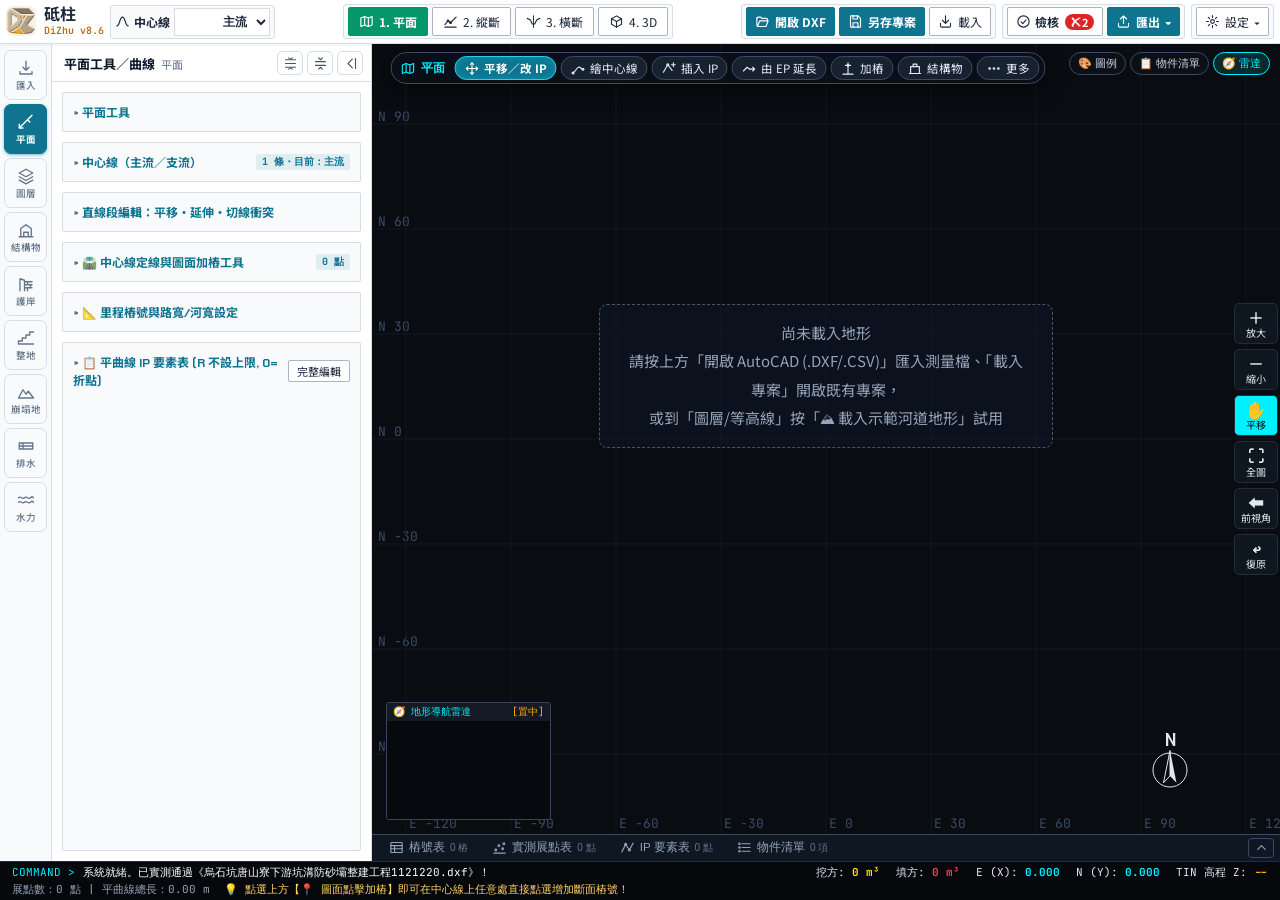
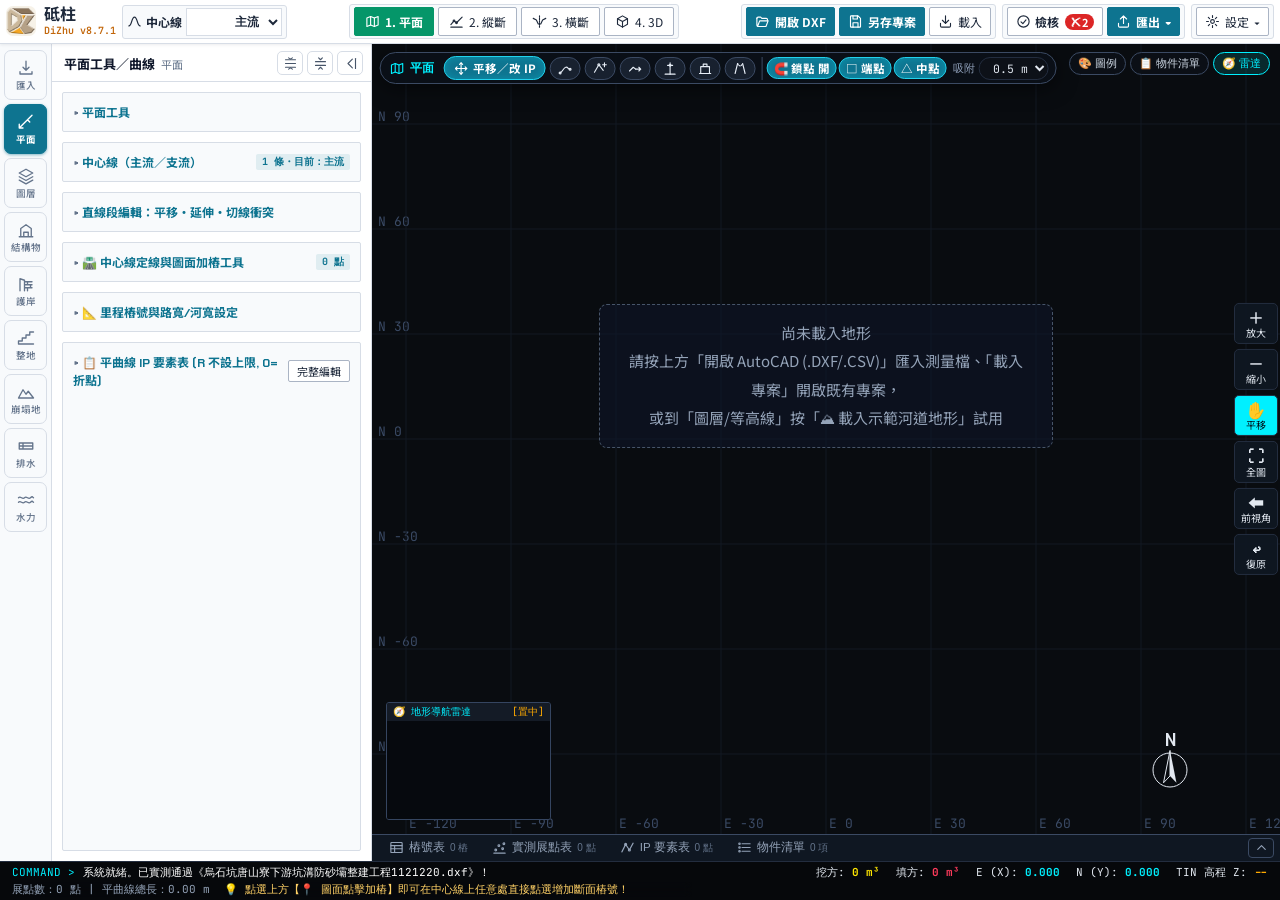
